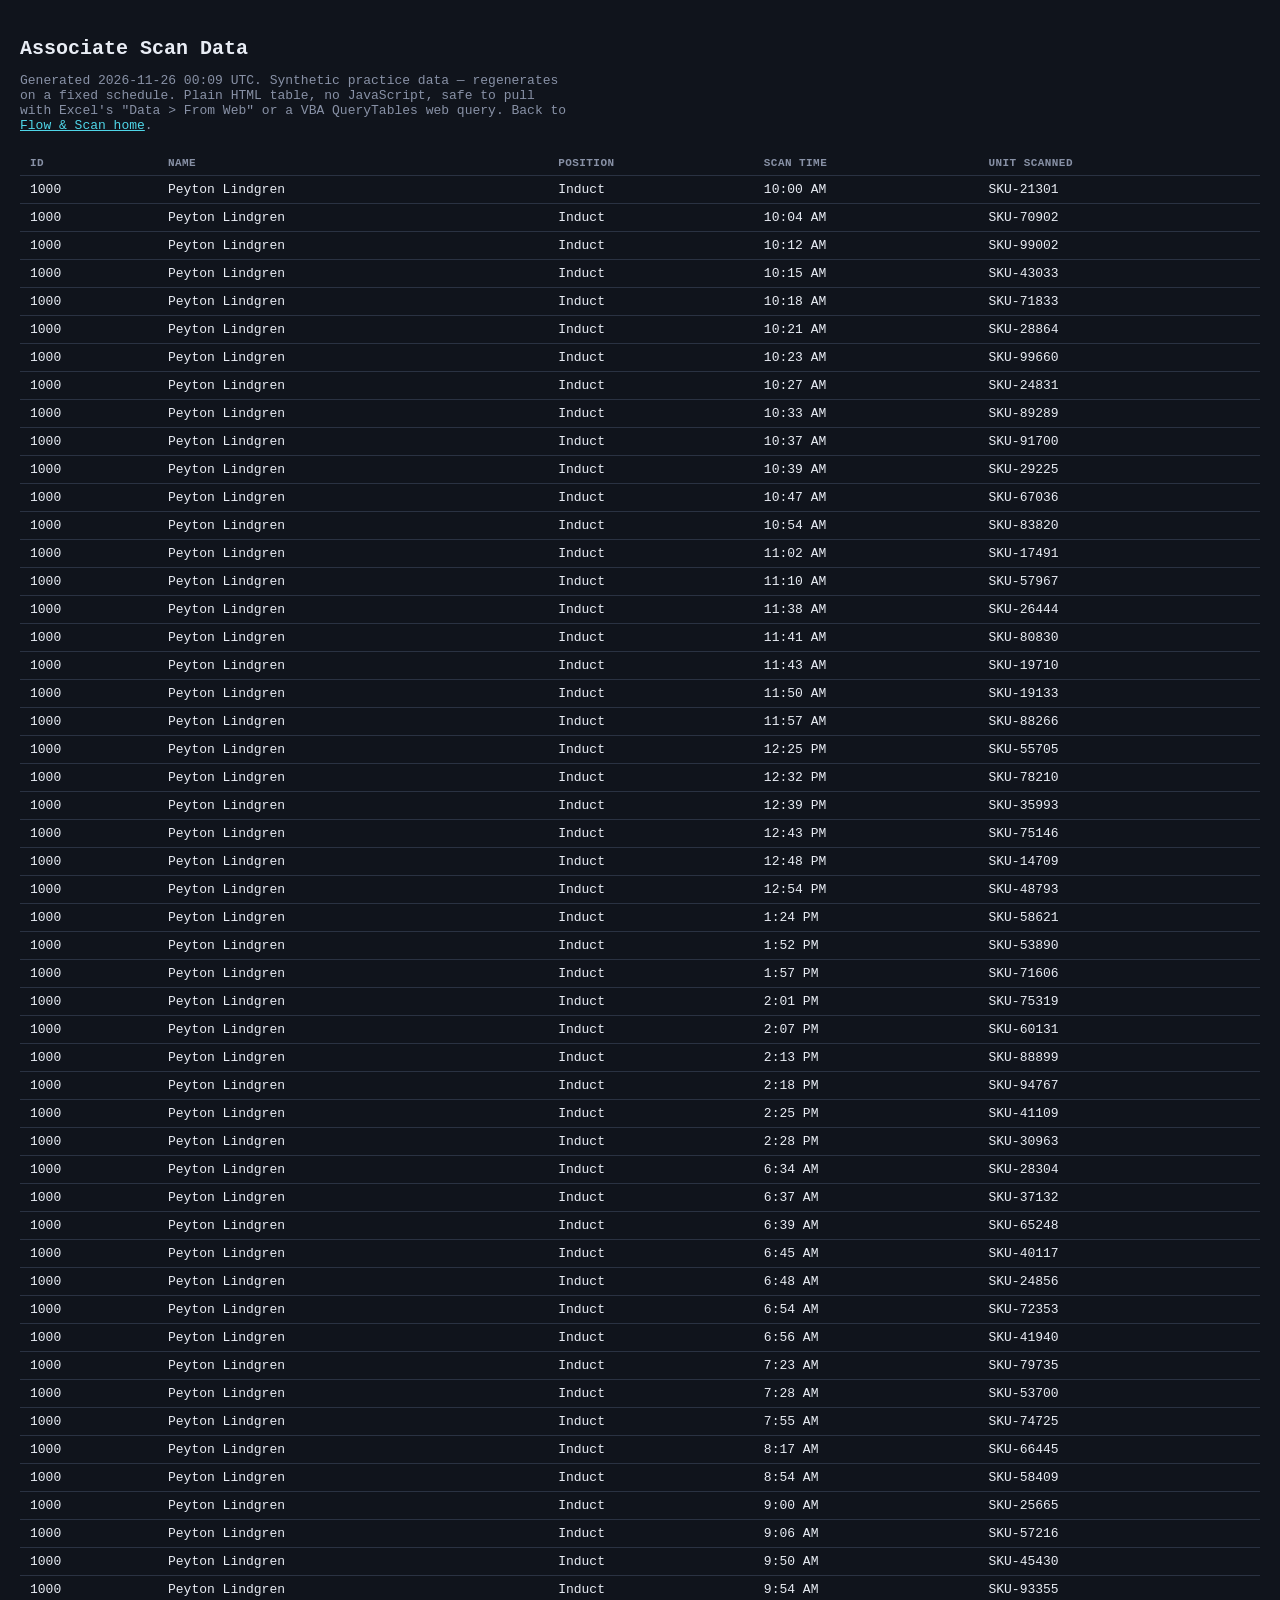
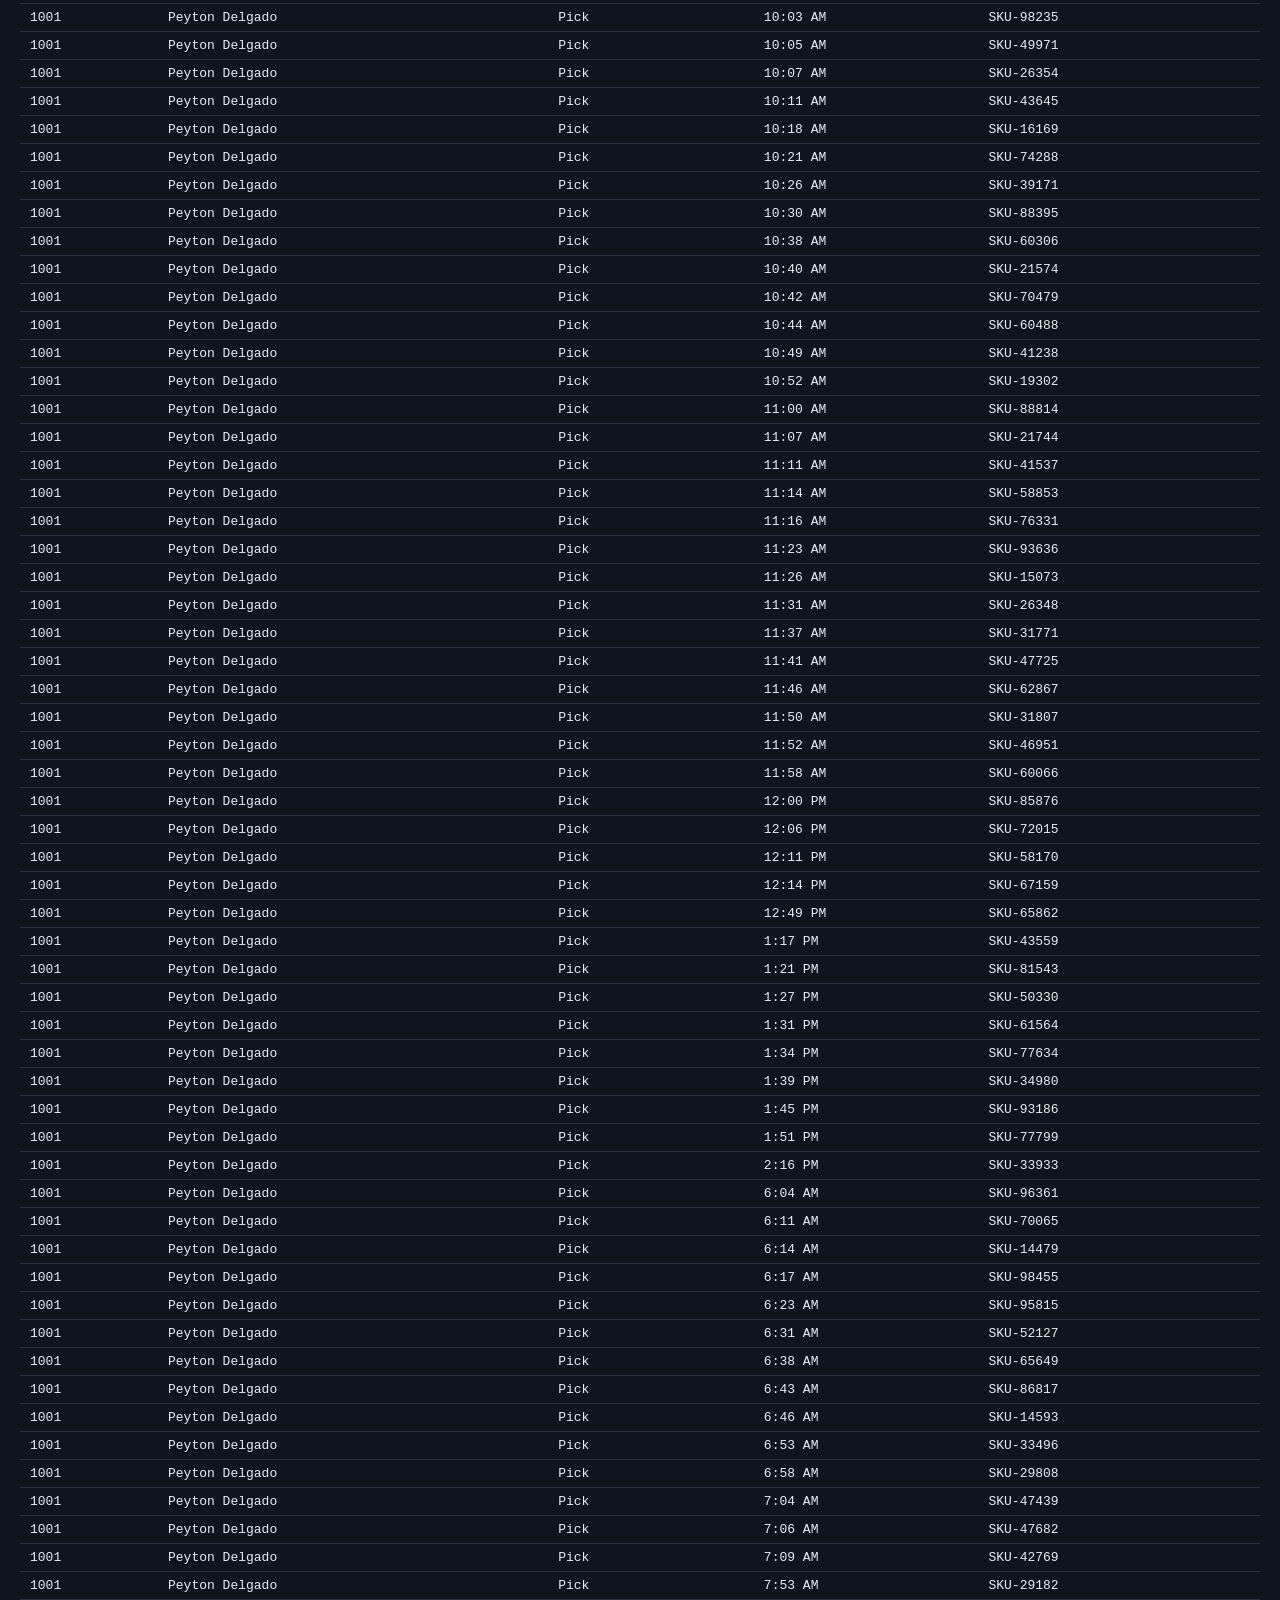
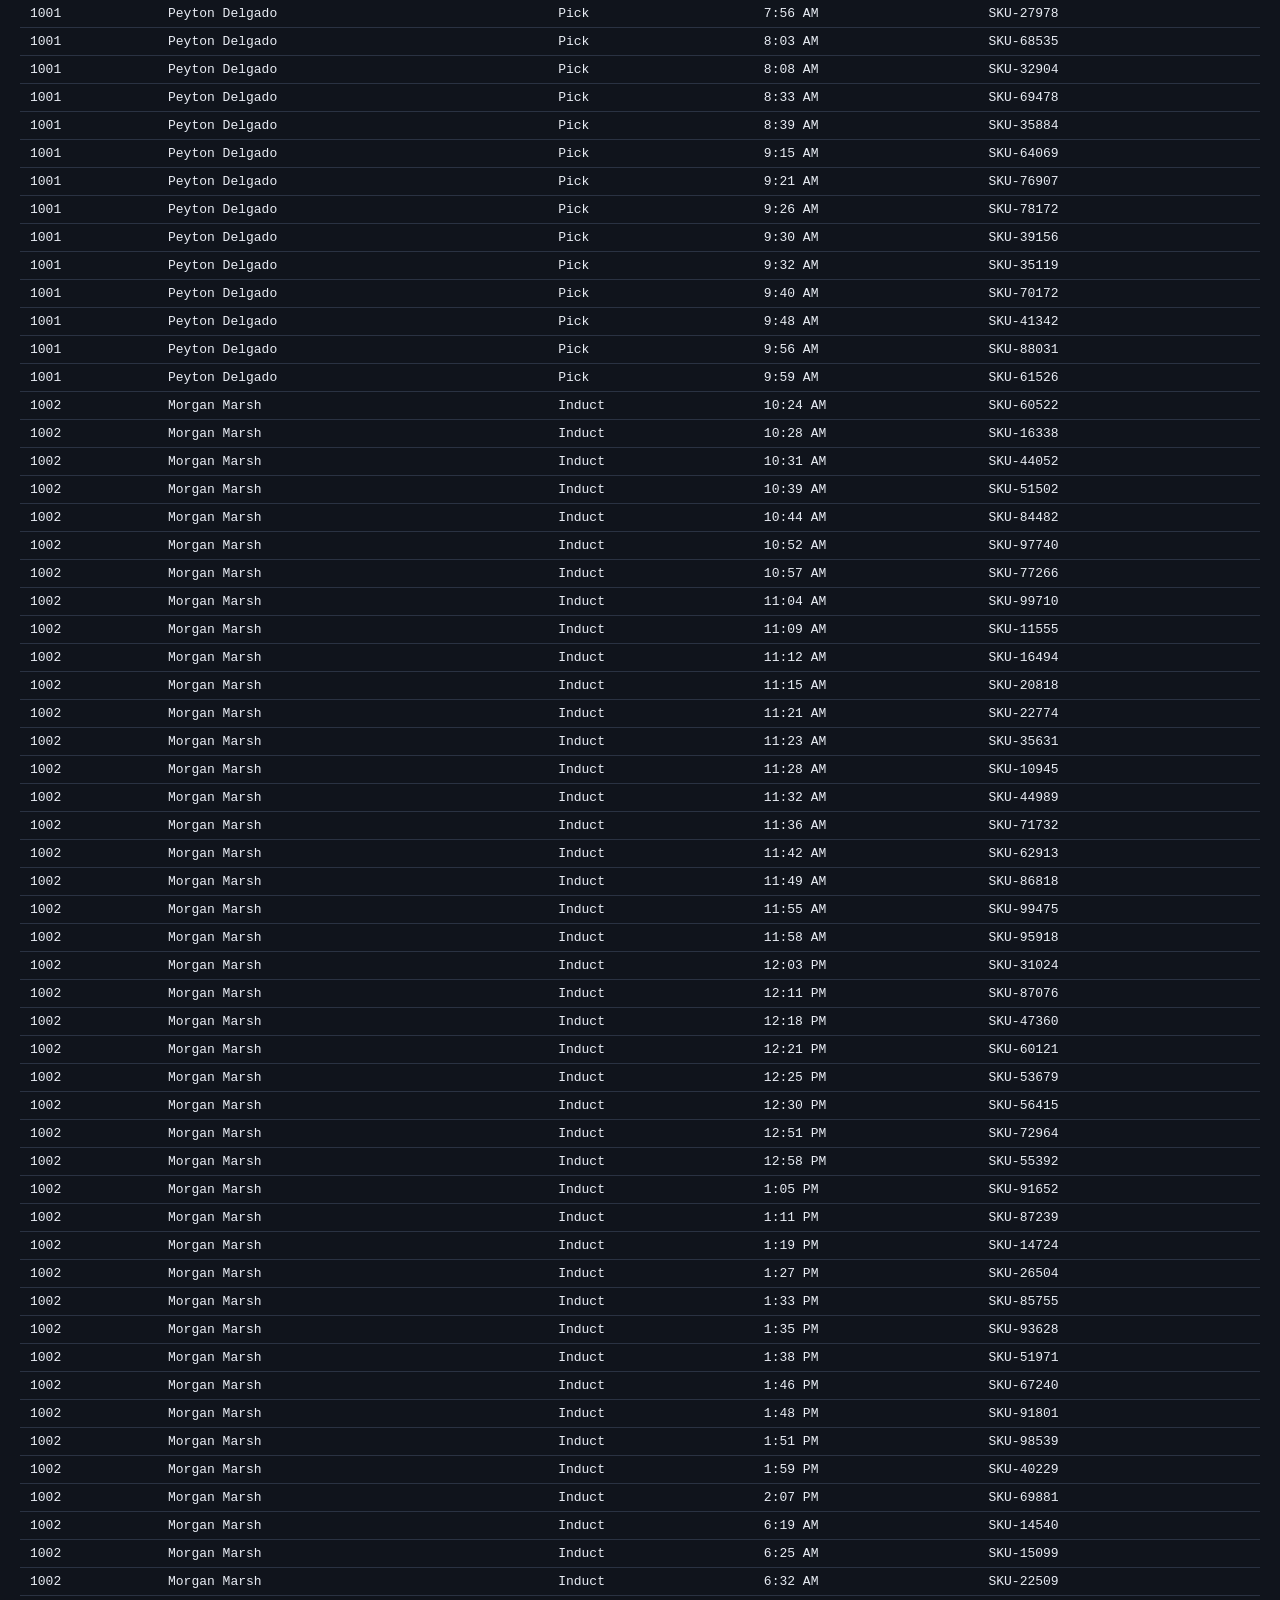
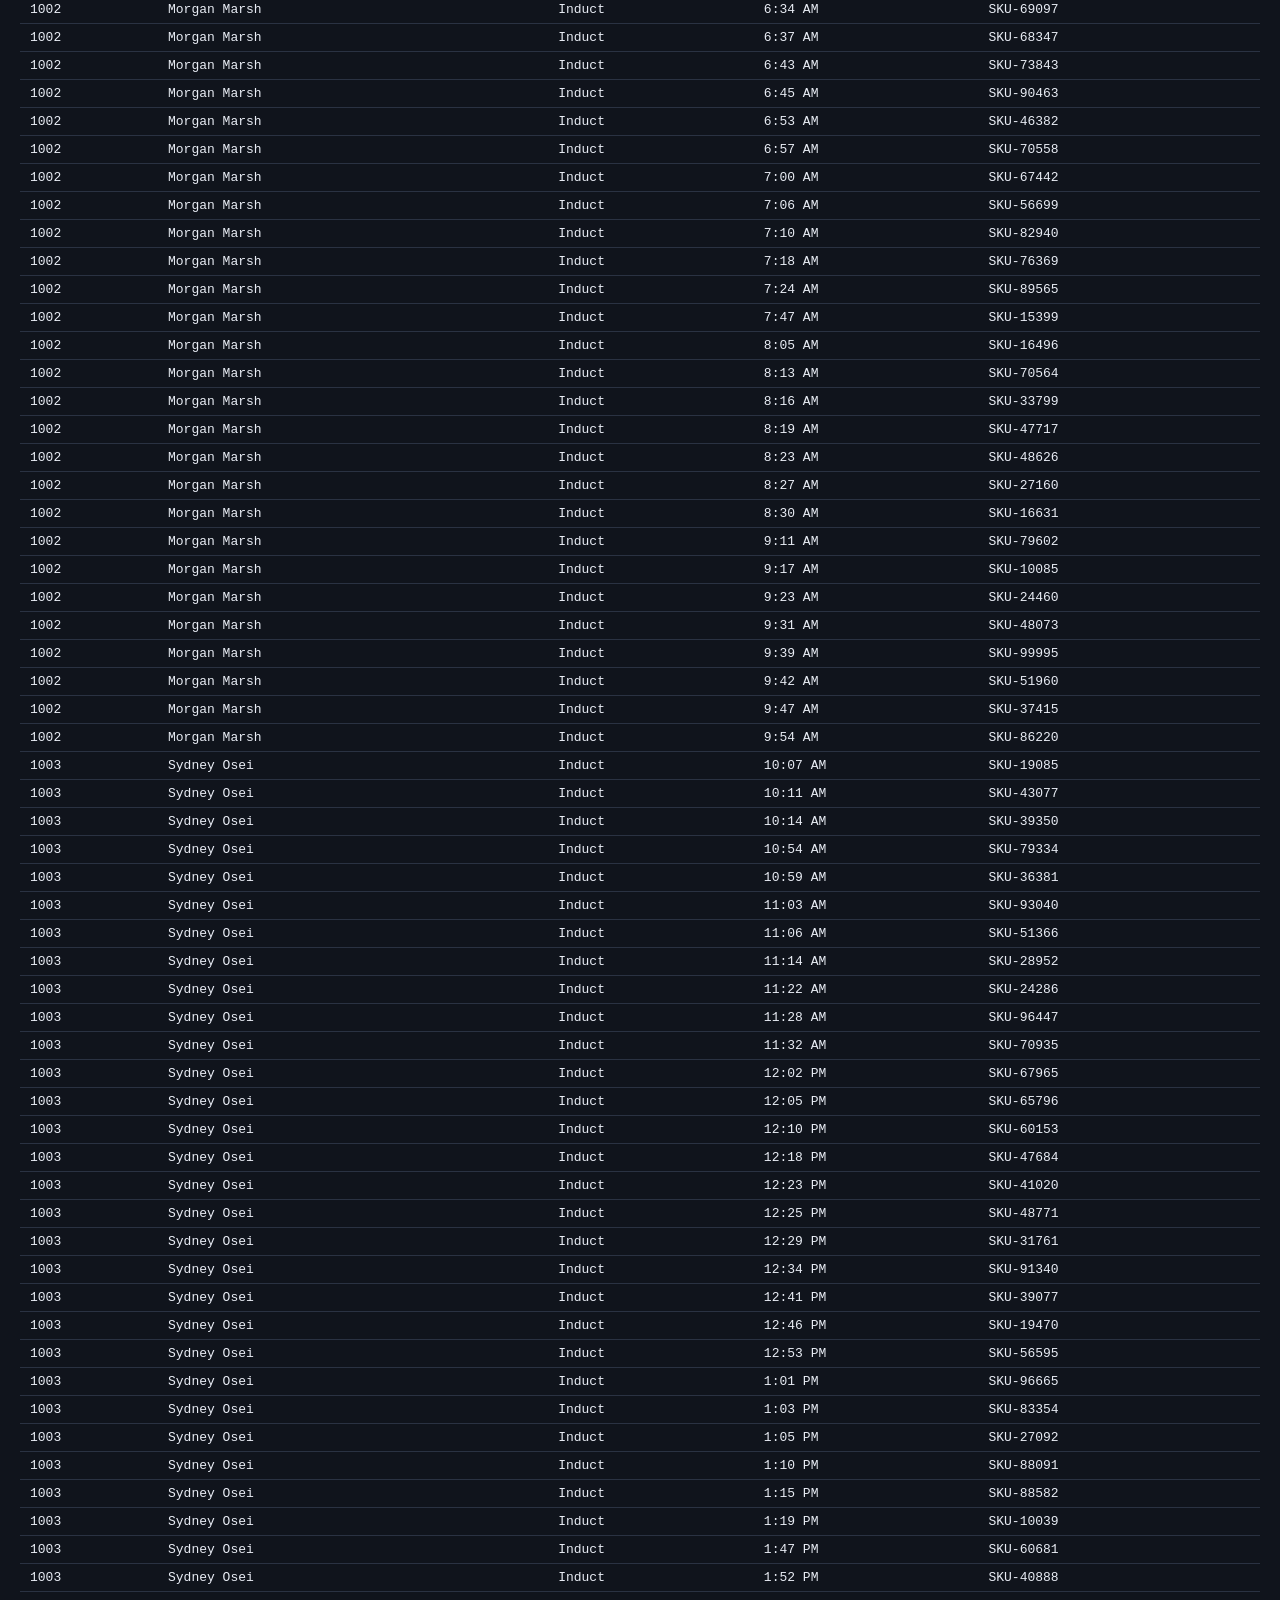
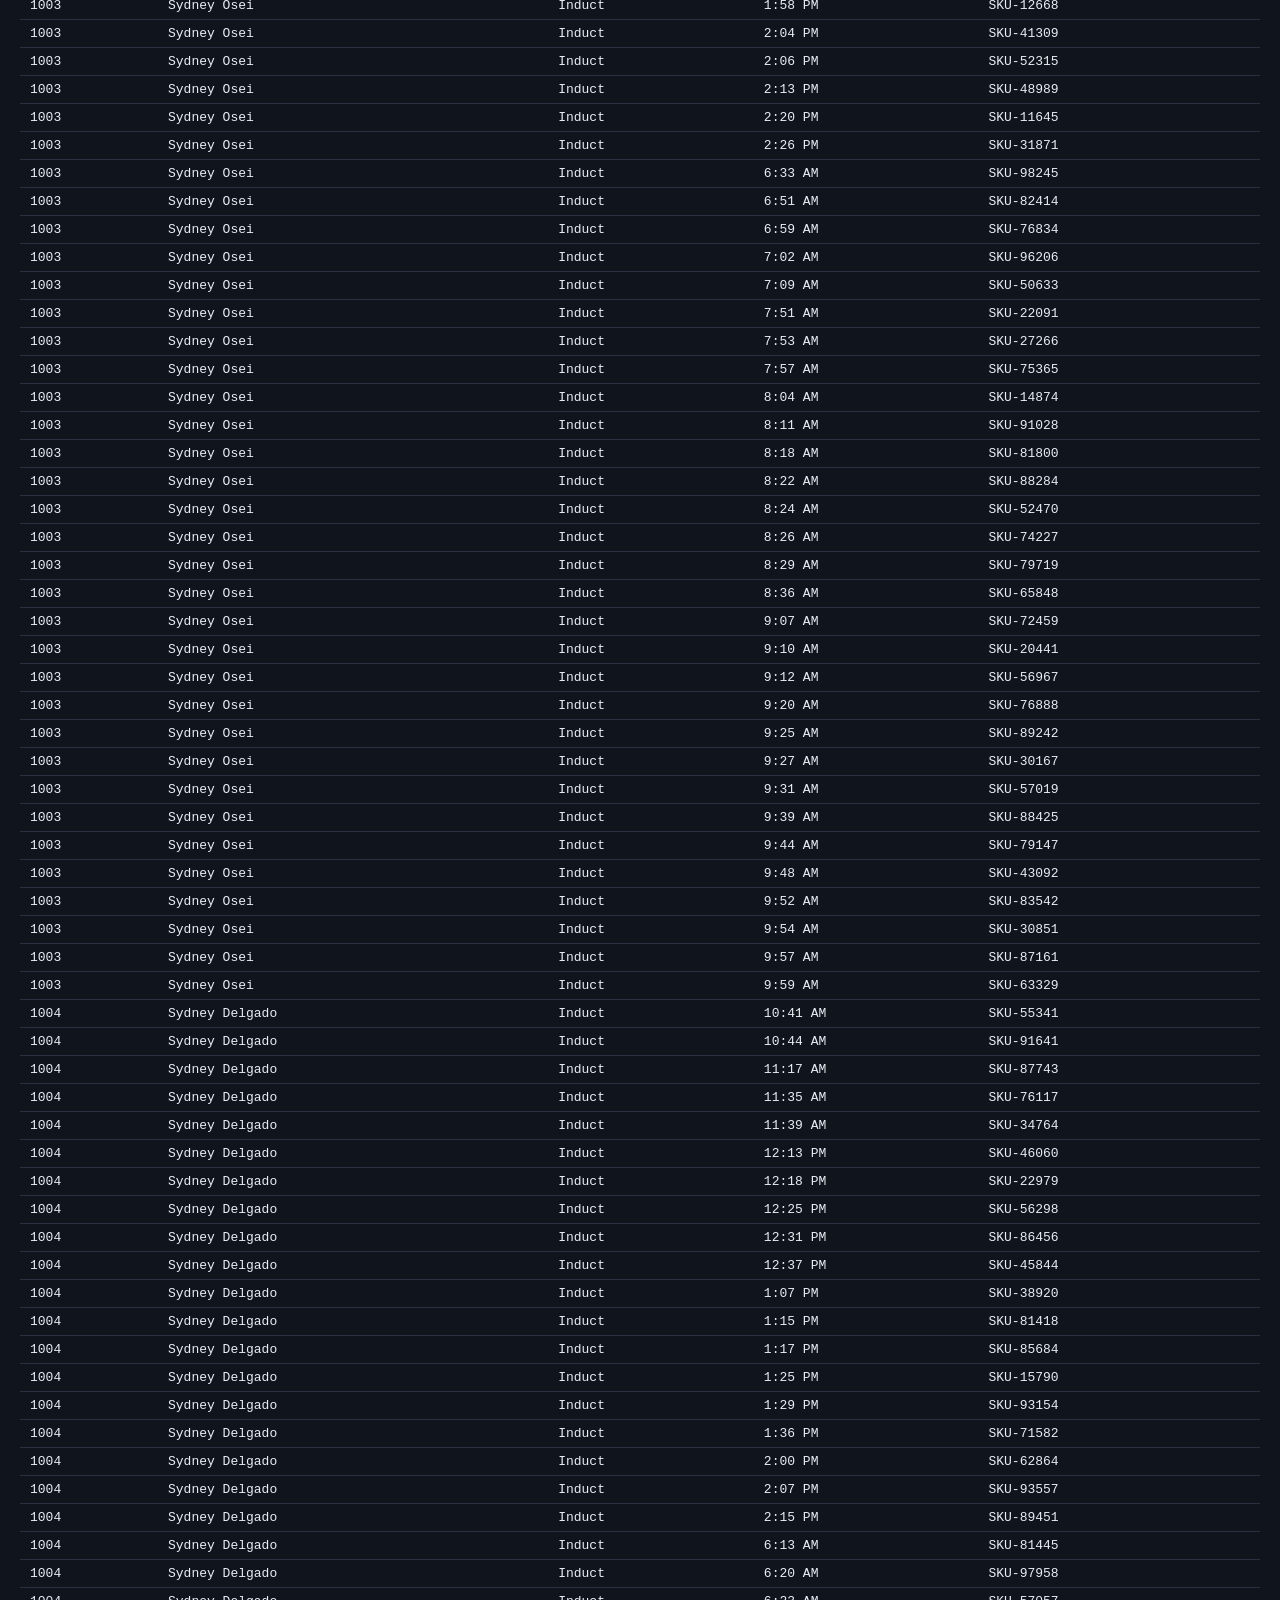
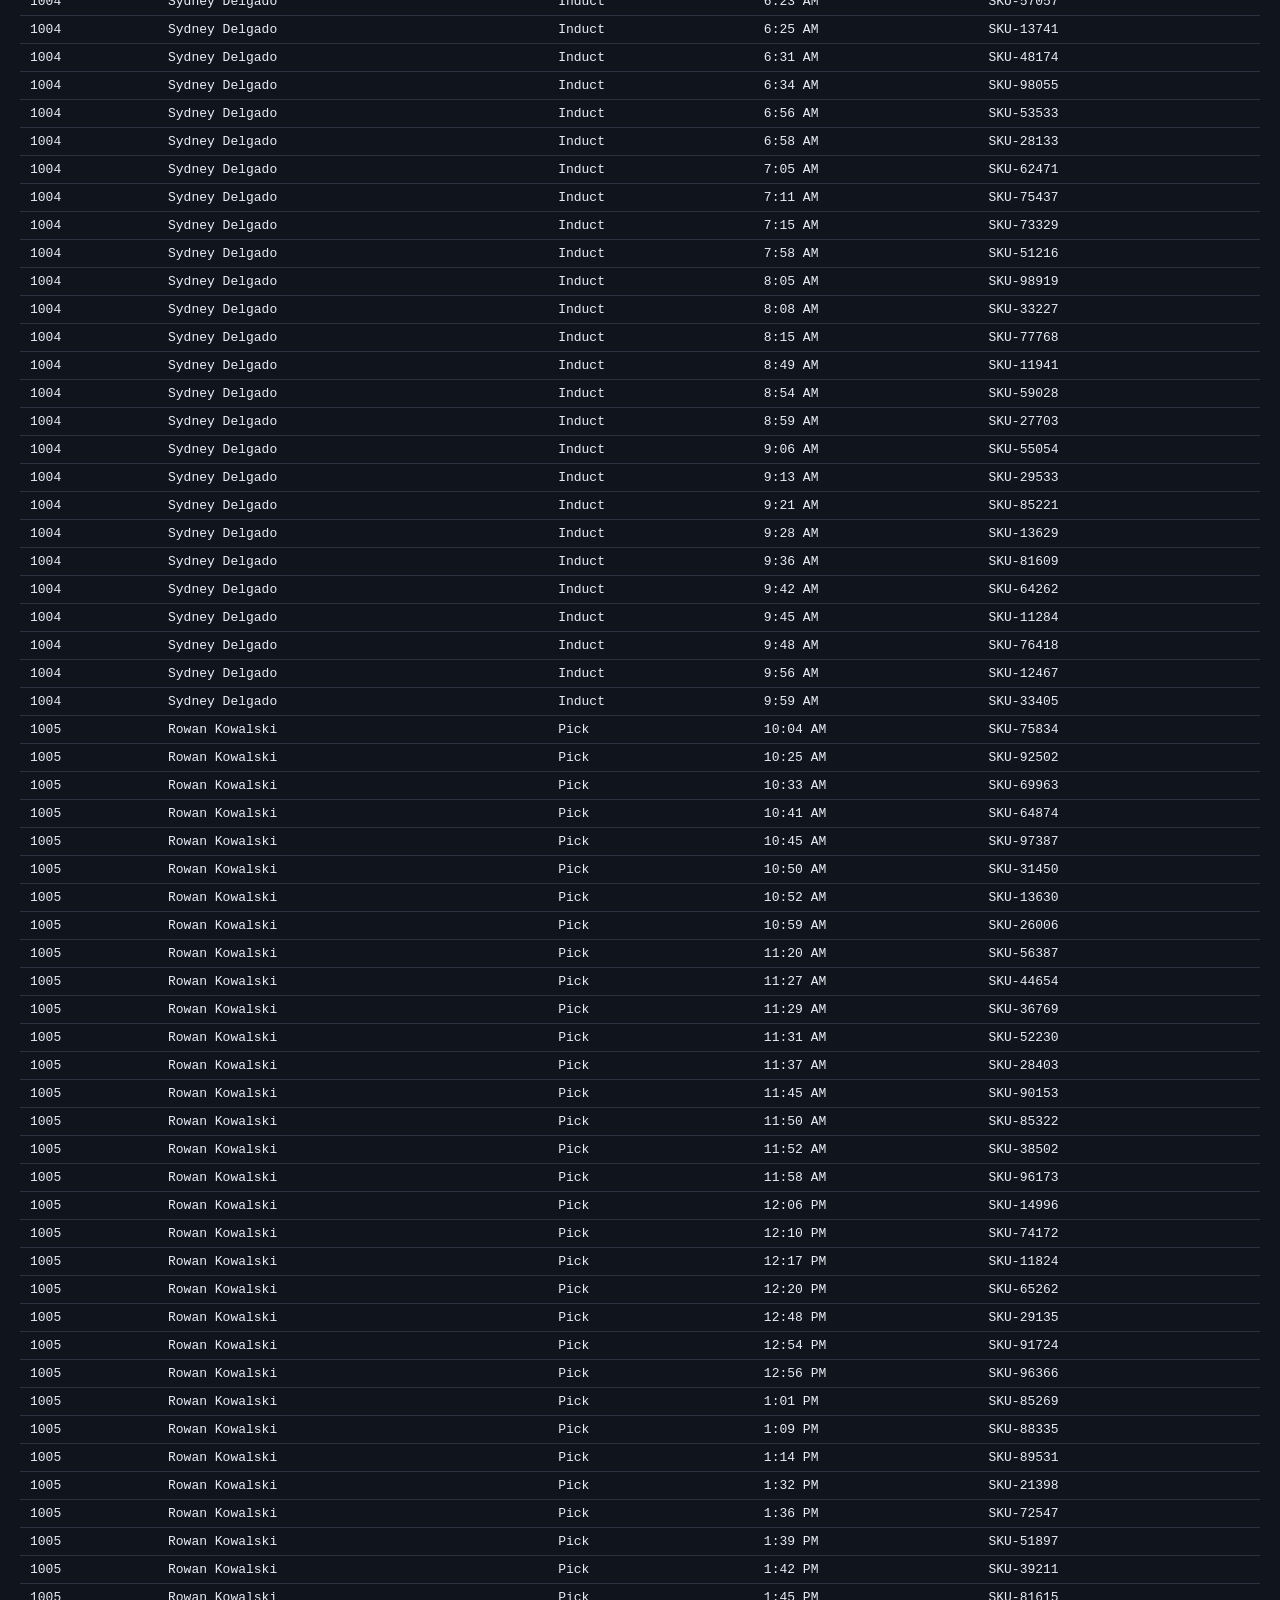
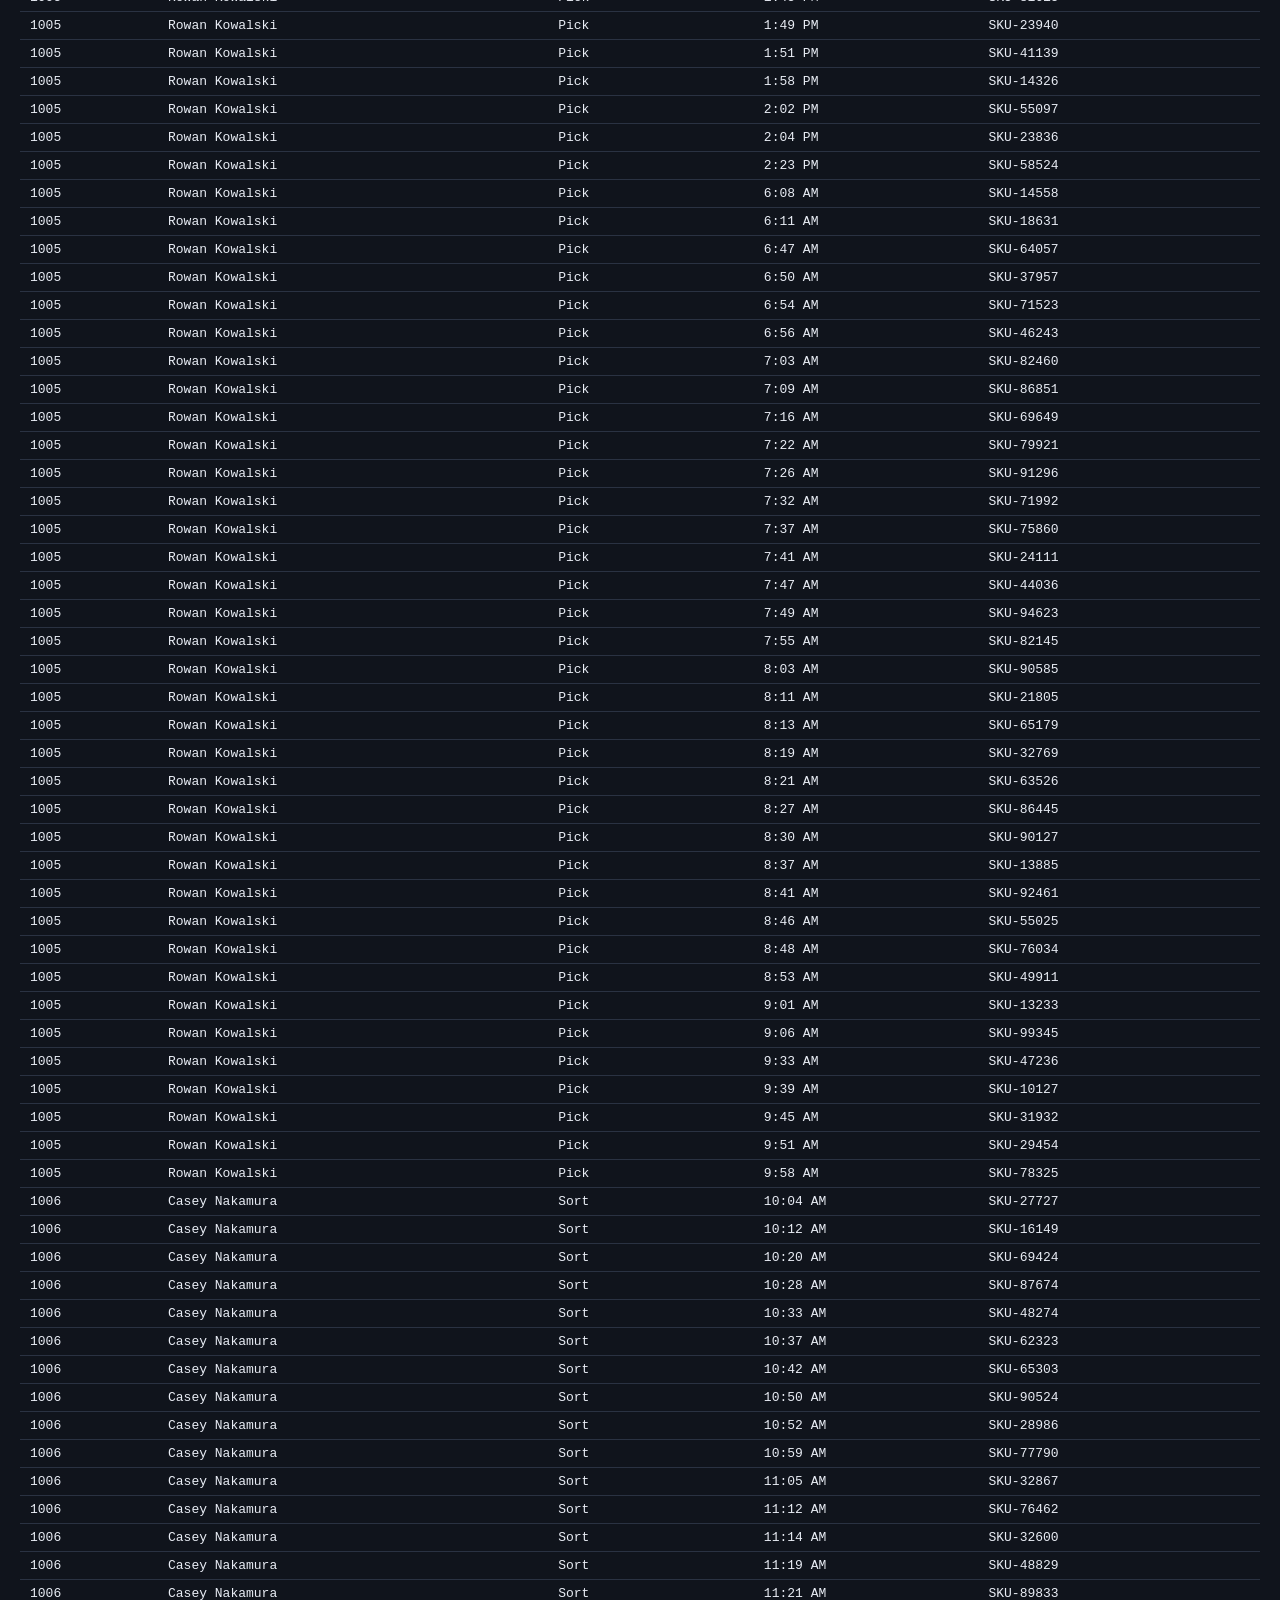
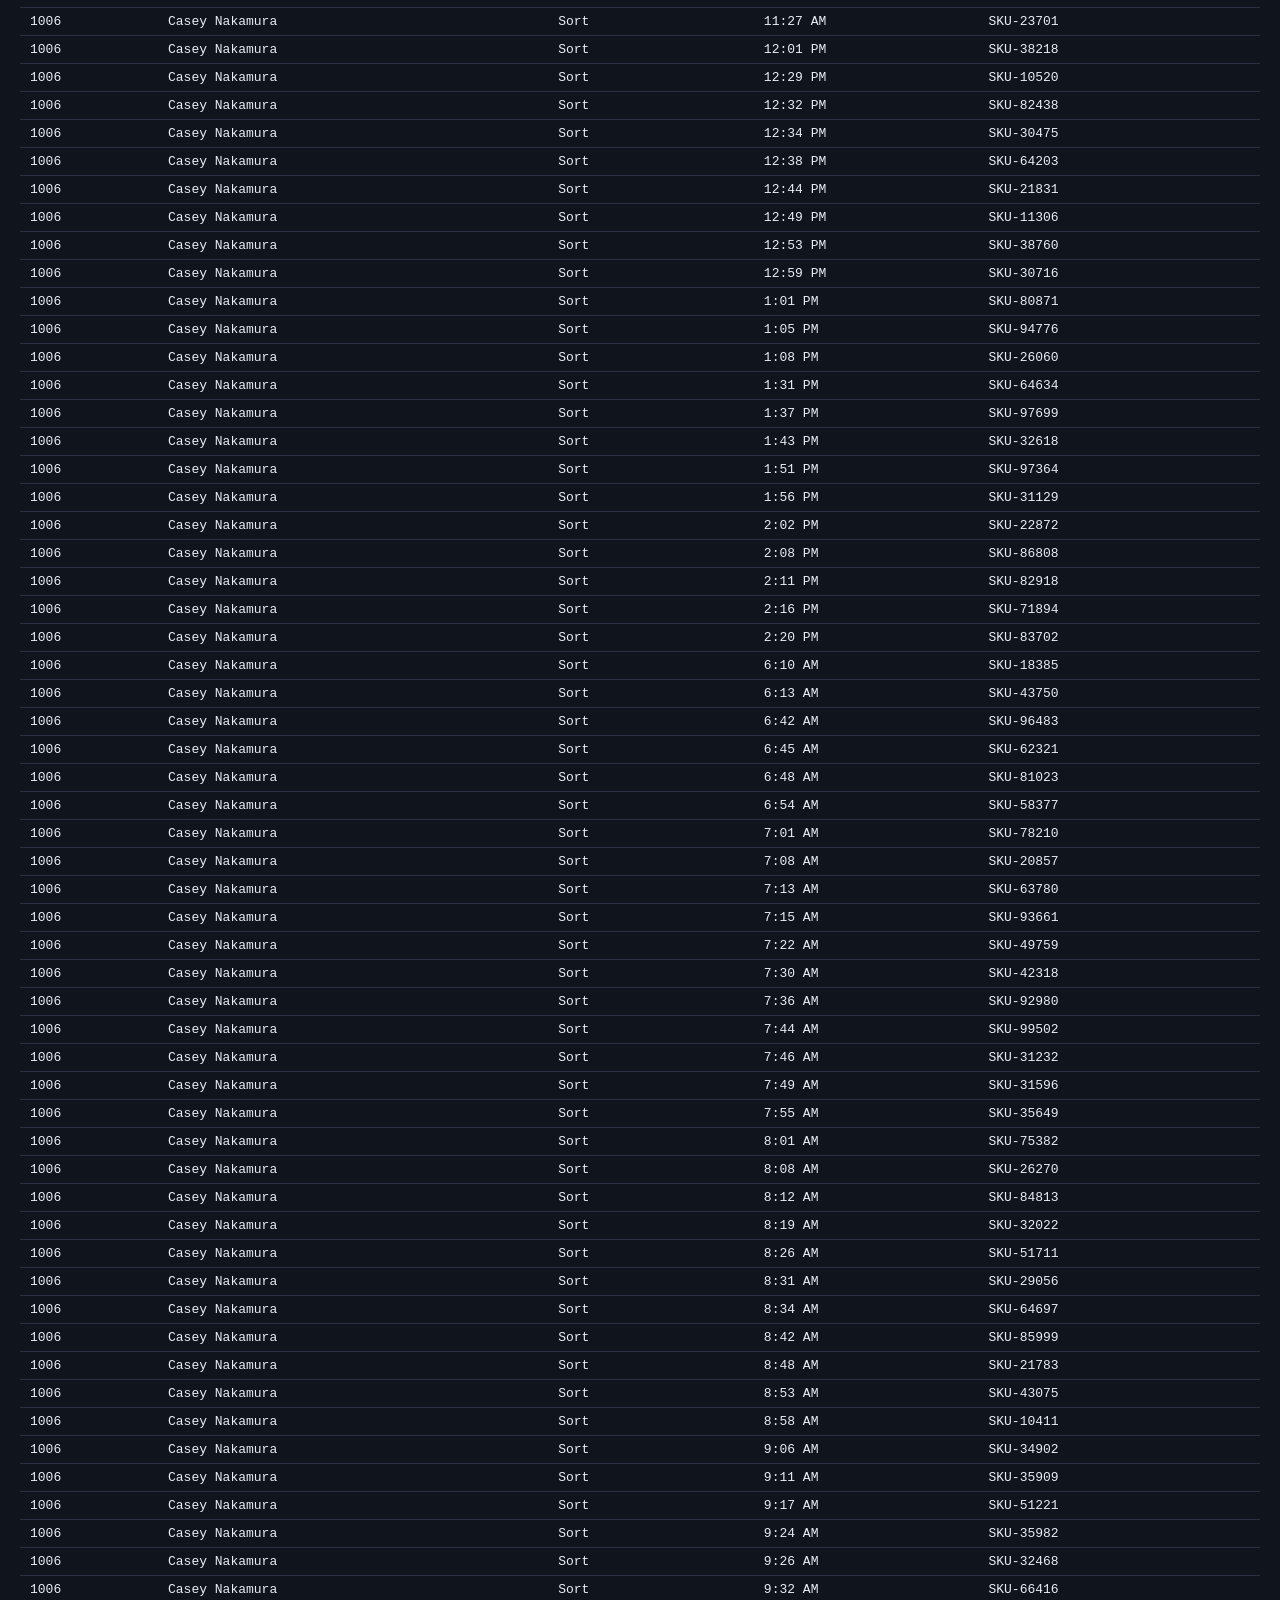
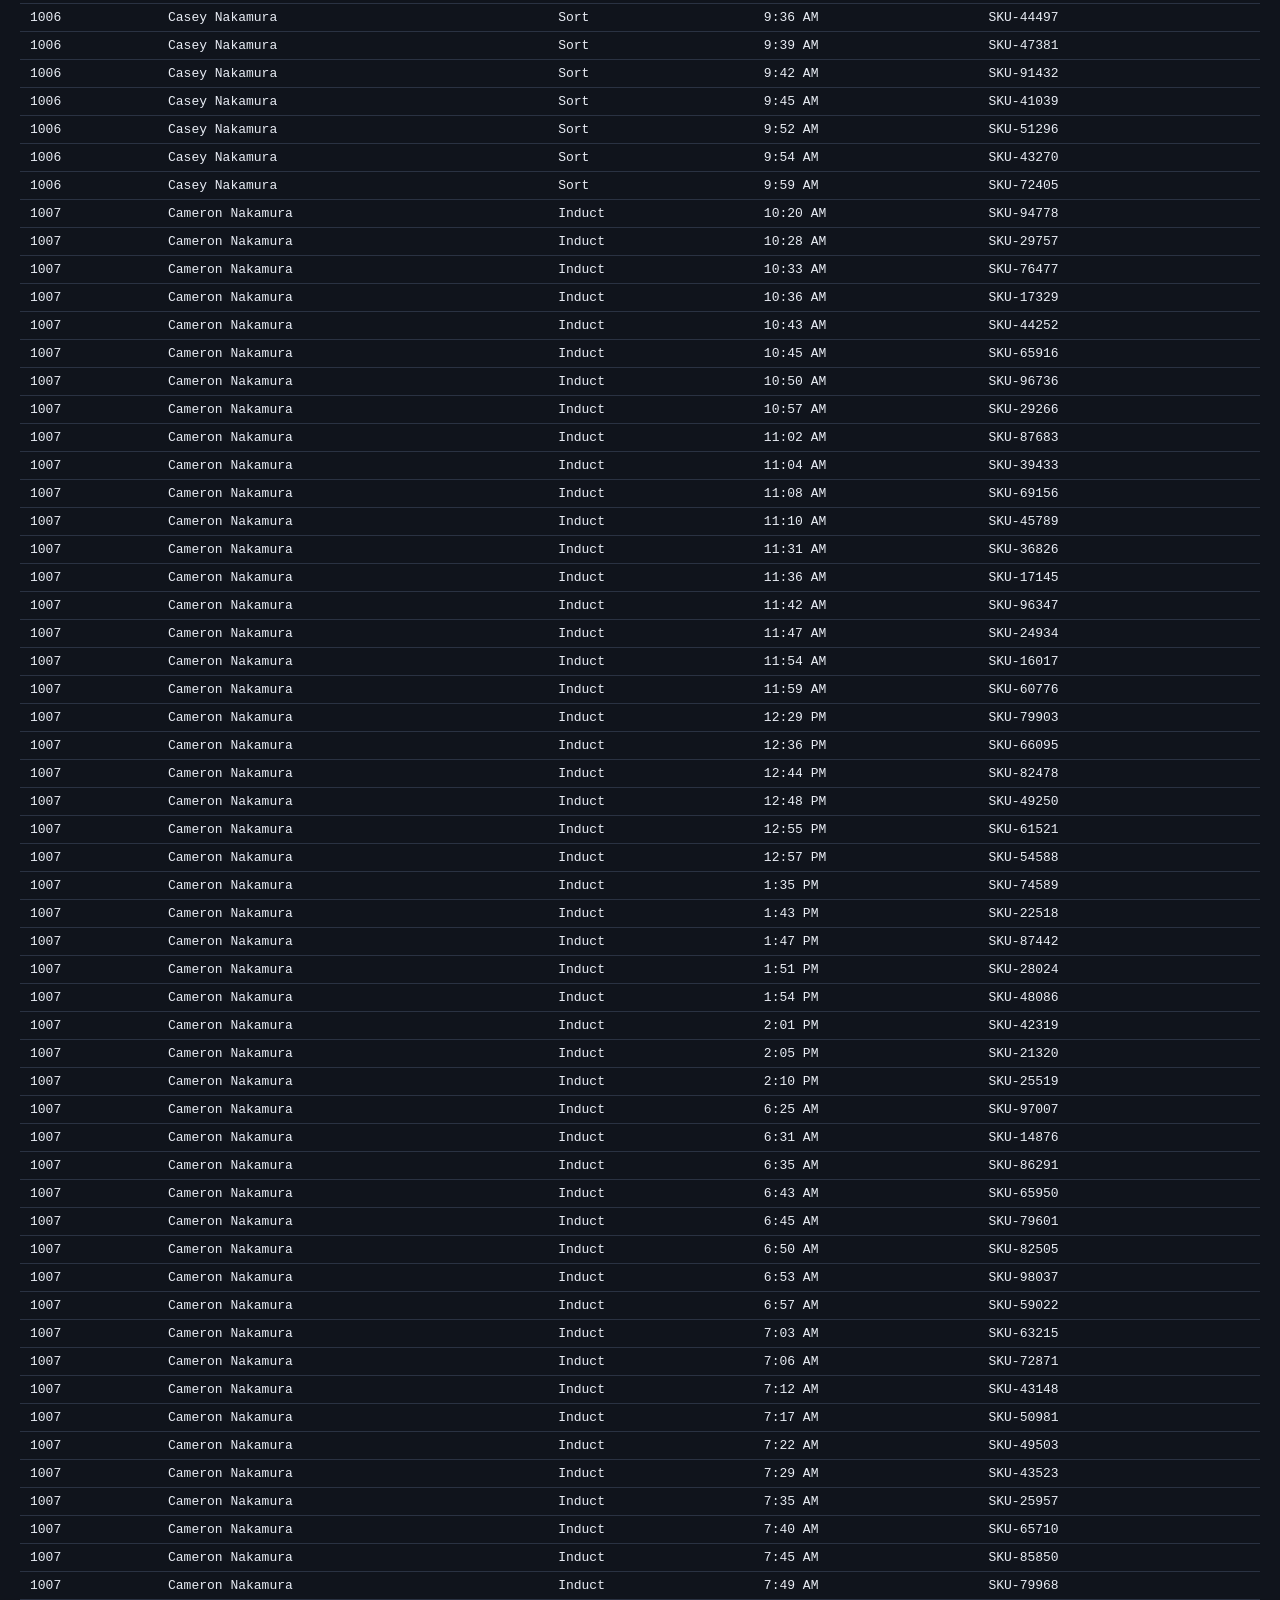
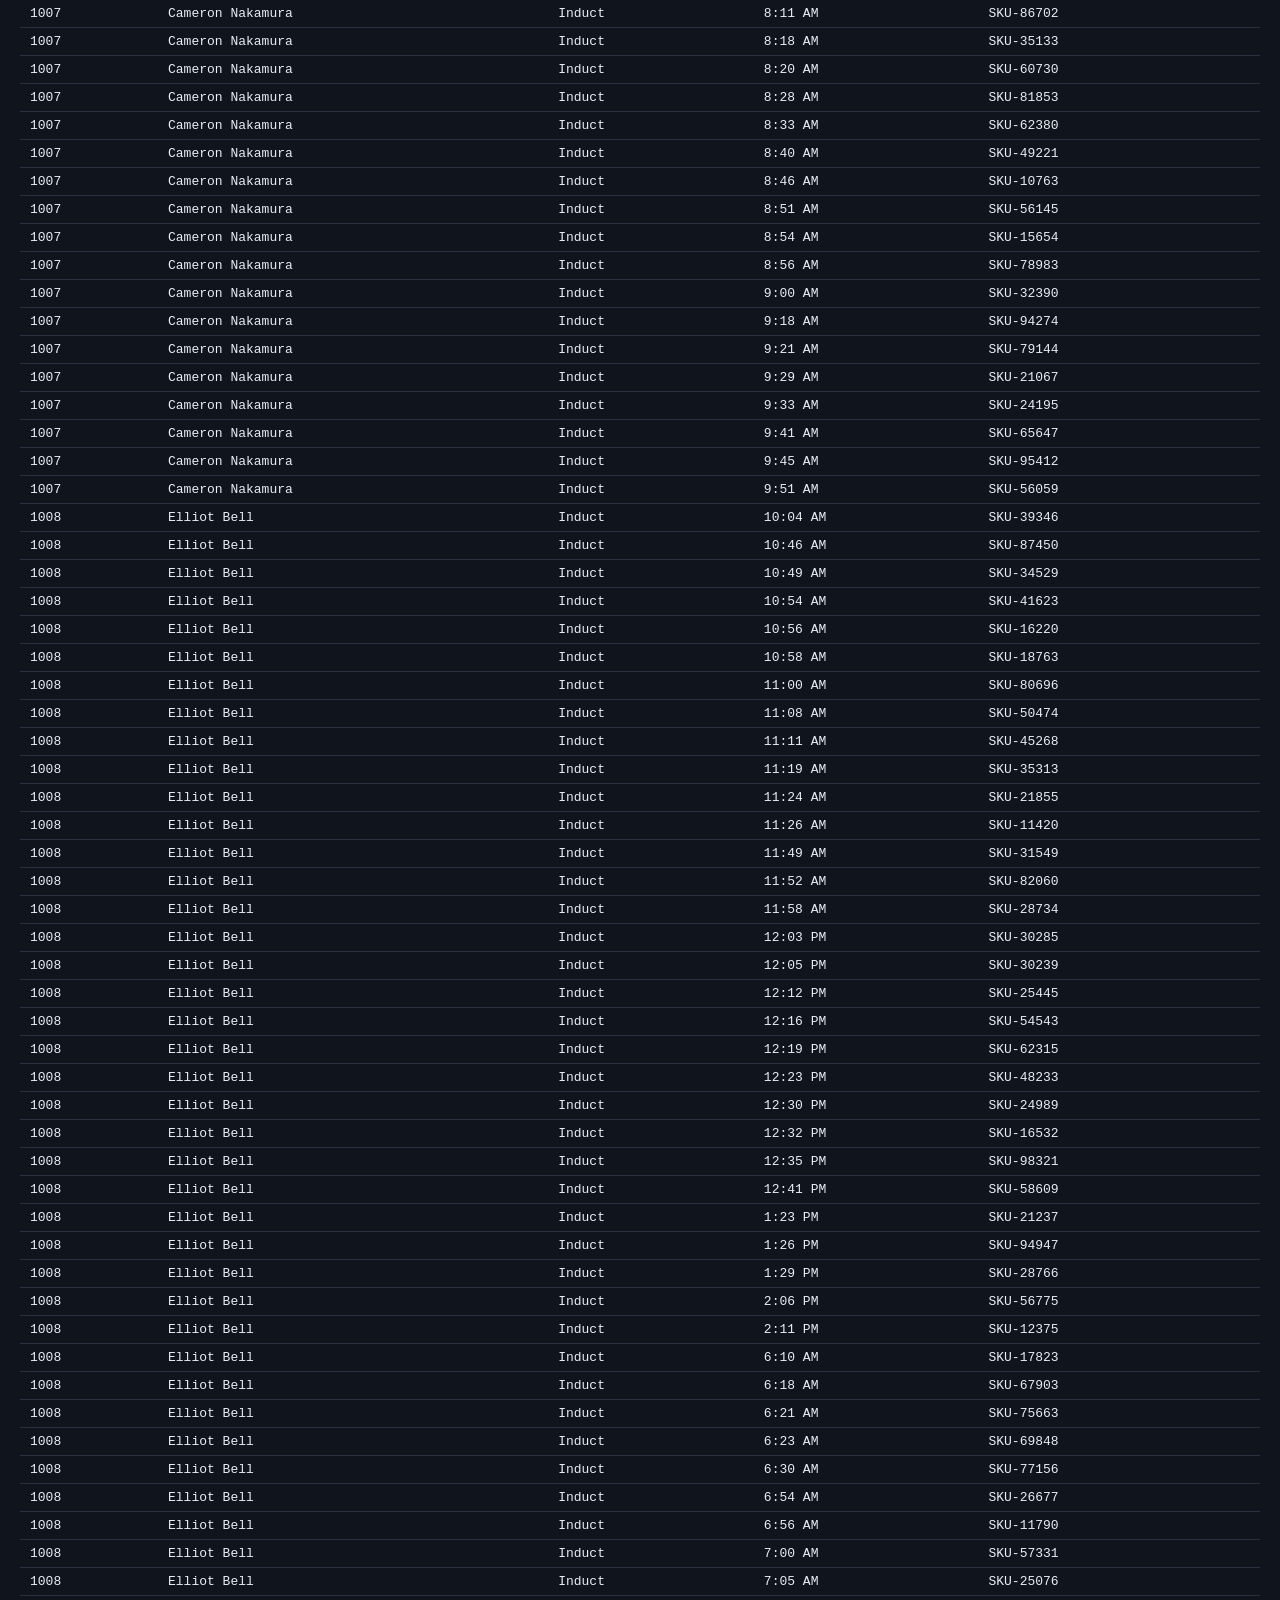
==== data/associates.html @ 6a8c4678 "Regenerate practice data [automated]" ====
<!doctype html>
<html lang="en">
<head>
<meta charset="utf-8" />
<meta name="viewport" content="width=device-width, initial-scale=1" />
<title>Associate Scan Data — Data Table (Flow &amp; Scan)</title>
<style>
  body { font-family: 'IBM Plex Mono', ui-monospace, monospace; background:#10141c; color:#e9edf5; margin:0; padding:24px 20px 60px; }
  h1 { font-size:20px; margin-bottom:4px; }
  p { color:#8891a6; font-size:13px; max-width:70ch; }
  a { color:#4fd6e8; }
  table { border-collapse: collapse; width:100%; margin-top:18px; font-size:13px; }
  th, td { text-align:left; padding:6px 10px; border-bottom:1px solid #2a3242; }
  th { color:#8891a6; text-transform:uppercase; font-size:11px; letter-spacing:0.04em; }
  td.num, th.num { text-align:right; }
</style>
</head>
<body>
<h1>Associate Scan Data</h1>
<p>Generated 2026-11-26 00:09 UTC. Synthetic practice data — regenerates on a fixed
schedule. Plain HTML table, no JavaScript, safe to pull with Excel's
"Data &gt; From Web" or a VBA QueryTables web query. Back to
<a href="../index.html">Flow &amp; Scan home</a>.</p>

<table>
<thead><tr><th>ID</th><th>Name</th><th>Position</th><th>Scan Time</th><th>Unit Scanned</th></tr></thead>
<tbody>
<tr><td>1000</td><td>Peyton Lindgren</td><td>Induct</td><td>10:00 AM</td><td>SKU-21301</td></tr>
<tr><td>1000</td><td>Peyton Lindgren</td><td>Induct</td><td>10:04 AM</td><td>SKU-70902</td></tr>
<tr><td>1000</td><td>Peyton Lindgren</td><td>Induct</td><td>10:12 AM</td><td>SKU-99002</td></tr>
<tr><td>1000</td><td>Peyton Lindgren</td><td>Induct</td><td>10:15 AM</td><td>SKU-43033</td></tr>
<tr><td>1000</td><td>Peyton Lindgren</td><td>Induct</td><td>10:18 AM</td><td>SKU-71833</td></tr>
<tr><td>1000</td><td>Peyton Lindgren</td><td>Induct</td><td>10:21 AM</td><td>SKU-28864</td></tr>
<tr><td>1000</td><td>Peyton Lindgren</td><td>Induct</td><td>10:23 AM</td><td>SKU-99660</td></tr>
<tr><td>1000</td><td>Peyton Lindgren</td><td>Induct</td><td>10:27 AM</td><td>SKU-24831</td></tr>
<tr><td>1000</td><td>Peyton Lindgren</td><td>Induct</td><td>10:33 AM</td><td>SKU-89289</td></tr>
<tr><td>1000</td><td>Peyton Lindgren</td><td>Induct</td><td>10:37 AM</td><td>SKU-91700</td></tr>
<tr><td>1000</td><td>Peyton Lindgren</td><td>Induct</td><td>10:39 AM</td><td>SKU-29225</td></tr>
<tr><td>1000</td><td>Peyton Lindgren</td><td>Induct</td><td>10:47 AM</td><td>SKU-67036</td></tr>
<tr><td>1000</td><td>Peyton Lindgren</td><td>Induct</td><td>10:54 AM</td><td>SKU-83820</td></tr>
<tr><td>1000</td><td>Peyton Lindgren</td><td>Induct</td><td>11:02 AM</td><td>SKU-17491</td></tr>
<tr><td>1000</td><td>Peyton Lindgren</td><td>Induct</td><td>11:10 AM</td><td>SKU-57967</td></tr>
<tr><td>1000</td><td>Peyton Lindgren</td><td>Induct</td><td>11:38 AM</td><td>SKU-26444</td></tr>
<tr><td>1000</td><td>Peyton Lindgren</td><td>Induct</td><td>11:41 AM</td><td>SKU-80830</td></tr>
<tr><td>1000</td><td>Peyton Lindgren</td><td>Induct</td><td>11:43 AM</td><td>SKU-19710</td></tr>
<tr><td>1000</td><td>Peyton Lindgren</td><td>Induct</td><td>11:50 AM</td><td>SKU-19133</td></tr>
<tr><td>1000</td><td>Peyton Lindgren</td><td>Induct</td><td>11:57 AM</td><td>SKU-88266</td></tr>
<tr><td>1000</td><td>Peyton Lindgren</td><td>Induct</td><td>12:25 PM</td><td>SKU-55705</td></tr>
<tr><td>1000</td><td>Peyton Lindgren</td><td>Induct</td><td>12:32 PM</td><td>SKU-78210</td></tr>
<tr><td>1000</td><td>Peyton Lindgren</td><td>Induct</td><td>12:39 PM</td><td>SKU-35993</td></tr>
<tr><td>1000</td><td>Peyton Lindgren</td><td>Induct</td><td>12:43 PM</td><td>SKU-75146</td></tr>
<tr><td>1000</td><td>Peyton Lindgren</td><td>Induct</td><td>12:48 PM</td><td>SKU-14709</td></tr>
<tr><td>1000</td><td>Peyton Lindgren</td><td>Induct</td><td>12:54 PM</td><td>SKU-48793</td></tr>
<tr><td>1000</td><td>Peyton Lindgren</td><td>Induct</td><td>1:24 PM</td><td>SKU-58621</td></tr>
<tr><td>1000</td><td>Peyton Lindgren</td><td>Induct</td><td>1:52 PM</td><td>SKU-53890</td></tr>
<tr><td>1000</td><td>Peyton Lindgren</td><td>Induct</td><td>1:57 PM</td><td>SKU-71606</td></tr>
<tr><td>1000</td><td>Peyton Lindgren</td><td>Induct</td><td>2:01 PM</td><td>SKU-75319</td></tr>
<tr><td>1000</td><td>Peyton Lindgren</td><td>Induct</td><td>2:07 PM</td><td>SKU-60131</td></tr>
<tr><td>1000</td><td>Peyton Lindgren</td><td>Induct</td><td>2:13 PM</td><td>SKU-88899</td></tr>
<tr><td>1000</td><td>Peyton Lindgren</td><td>Induct</td><td>2:18 PM</td><td>SKU-94767</td></tr>
<tr><td>1000</td><td>Peyton Lindgren</td><td>Induct</td><td>2:25 PM</td><td>SKU-41109</td></tr>
<tr><td>1000</td><td>Peyton Lindgren</td><td>Induct</td><td>2:28 PM</td><td>SKU-30963</td></tr>
<tr><td>1000</td><td>Peyton Lindgren</td><td>Induct</td><td>6:34 AM</td><td>SKU-28304</td></tr>
<tr><td>1000</td><td>Peyton Lindgren</td><td>Induct</td><td>6:37 AM</td><td>SKU-37132</td></tr>
<tr><td>1000</td><td>Peyton Lindgren</td><td>Induct</td><td>6:39 AM</td><td>SKU-65248</td></tr>
<tr><td>1000</td><td>Peyton Lindgren</td><td>Induct</td><td>6:45 AM</td><td>SKU-40117</td></tr>
<tr><td>1000</td><td>Peyton Lindgren</td><td>Induct</td><td>6:48 AM</td><td>SKU-24856</td></tr>
<tr><td>1000</td><td>Peyton Lindgren</td><td>Induct</td><td>6:54 AM</td><td>SKU-72353</td></tr>
<tr><td>1000</td><td>Peyton Lindgren</td><td>Induct</td><td>6:56 AM</td><td>SKU-41940</td></tr>
<tr><td>1000</td><td>Peyton Lindgren</td><td>Induct</td><td>7:23 AM</td><td>SKU-79735</td></tr>
<tr><td>1000</td><td>Peyton Lindgren</td><td>Induct</td><td>7:28 AM</td><td>SKU-53700</td></tr>
<tr><td>1000</td><td>Peyton Lindgren</td><td>Induct</td><td>7:55 AM</td><td>SKU-74725</td></tr>
<tr><td>1000</td><td>Peyton Lindgren</td><td>Induct</td><td>8:17 AM</td><td>SKU-66445</td></tr>
<tr><td>1000</td><td>Peyton Lindgren</td><td>Induct</td><td>8:54 AM</td><td>SKU-58409</td></tr>
<tr><td>1000</td><td>Peyton Lindgren</td><td>Induct</td><td>9:00 AM</td><td>SKU-25665</td></tr>
<tr><td>1000</td><td>Peyton Lindgren</td><td>Induct</td><td>9:06 AM</td><td>SKU-57216</td></tr>
<tr><td>1000</td><td>Peyton Lindgren</td><td>Induct</td><td>9:50 AM</td><td>SKU-45430</td></tr>
<tr><td>1000</td><td>Peyton Lindgren</td><td>Induct</td><td>9:54 AM</td><td>SKU-93355</td></tr>
<tr><td>1001</td><td>Peyton Delgado</td><td>Pick</td><td>10:03 AM</td><td>SKU-98235</td></tr>
<tr><td>1001</td><td>Peyton Delgado</td><td>Pick</td><td>10:05 AM</td><td>SKU-49971</td></tr>
<tr><td>1001</td><td>Peyton Delgado</td><td>Pick</td><td>10:07 AM</td><td>SKU-26354</td></tr>
<tr><td>1001</td><td>Peyton Delgado</td><td>Pick</td><td>10:11 AM</td><td>SKU-43645</td></tr>
<tr><td>1001</td><td>Peyton Delgado</td><td>Pick</td><td>10:18 AM</td><td>SKU-16169</td></tr>
<tr><td>1001</td><td>Peyton Delgado</td><td>Pick</td><td>10:21 AM</td><td>SKU-74288</td></tr>
<tr><td>1001</td><td>Peyton Delgado</td><td>Pick</td><td>10:26 AM</td><td>SKU-39171</td></tr>
<tr><td>1001</td><td>Peyton Delgado</td><td>Pick</td><td>10:30 AM</td><td>SKU-88395</td></tr>
<tr><td>1001</td><td>Peyton Delgado</td><td>Pick</td><td>10:38 AM</td><td>SKU-60306</td></tr>
<tr><td>1001</td><td>Peyton Delgado</td><td>Pick</td><td>10:40 AM</td><td>SKU-21574</td></tr>
<tr><td>1001</td><td>Peyton Delgado</td><td>Pick</td><td>10:42 AM</td><td>SKU-70479</td></tr>
<tr><td>1001</td><td>Peyton Delgado</td><td>Pick</td><td>10:44 AM</td><td>SKU-60488</td></tr>
<tr><td>1001</td><td>Peyton Delgado</td><td>Pick</td><td>10:49 AM</td><td>SKU-41238</td></tr>
<tr><td>1001</td><td>Peyton Delgado</td><td>Pick</td><td>10:52 AM</td><td>SKU-19302</td></tr>
<tr><td>1001</td><td>Peyton Delgado</td><td>Pick</td><td>11:00 AM</td><td>SKU-88814</td></tr>
<tr><td>1001</td><td>Peyton Delgado</td><td>Pick</td><td>11:07 AM</td><td>SKU-21744</td></tr>
<tr><td>1001</td><td>Peyton Delgado</td><td>Pick</td><td>11:11 AM</td><td>SKU-41537</td></tr>
<tr><td>1001</td><td>Peyton Delgado</td><td>Pick</td><td>11:14 AM</td><td>SKU-58853</td></tr>
<tr><td>1001</td><td>Peyton Delgado</td><td>Pick</td><td>11:16 AM</td><td>SKU-76331</td></tr>
<tr><td>1001</td><td>Peyton Delgado</td><td>Pick</td><td>11:23 AM</td><td>SKU-93636</td></tr>
<tr><td>1001</td><td>Peyton Delgado</td><td>Pick</td><td>11:26 AM</td><td>SKU-15073</td></tr>
<tr><td>1001</td><td>Peyton Delgado</td><td>Pick</td><td>11:31 AM</td><td>SKU-26348</td></tr>
<tr><td>1001</td><td>Peyton Delgado</td><td>Pick</td><td>11:37 AM</td><td>SKU-31771</td></tr>
<tr><td>1001</td><td>Peyton Delgado</td><td>Pick</td><td>11:41 AM</td><td>SKU-47725</td></tr>
<tr><td>1001</td><td>Peyton Delgado</td><td>Pick</td><td>11:46 AM</td><td>SKU-62867</td></tr>
<tr><td>1001</td><td>Peyton Delgado</td><td>Pick</td><td>11:50 AM</td><td>SKU-31807</td></tr>
<tr><td>1001</td><td>Peyton Delgado</td><td>Pick</td><td>11:52 AM</td><td>SKU-46951</td></tr>
<tr><td>1001</td><td>Peyton Delgado</td><td>Pick</td><td>11:58 AM</td><td>SKU-60066</td></tr>
<tr><td>1001</td><td>Peyton Delgado</td><td>Pick</td><td>12:00 PM</td><td>SKU-85876</td></tr>
<tr><td>1001</td><td>Peyton Delgado</td><td>Pick</td><td>12:06 PM</td><td>SKU-72015</td></tr>
<tr><td>1001</td><td>Peyton Delgado</td><td>Pick</td><td>12:11 PM</td><td>SKU-58170</td></tr>
<tr><td>1001</td><td>Peyton Delgado</td><td>Pick</td><td>12:14 PM</td><td>SKU-67159</td></tr>
<tr><td>1001</td><td>Peyton Delgado</td><td>Pick</td><td>12:49 PM</td><td>SKU-65862</td></tr>
<tr><td>1001</td><td>Peyton Delgado</td><td>Pick</td><td>1:17 PM</td><td>SKU-43559</td></tr>
<tr><td>1001</td><td>Peyton Delgado</td><td>Pick</td><td>1:21 PM</td><td>SKU-81543</td></tr>
<tr><td>1001</td><td>Peyton Delgado</td><td>Pick</td><td>1:27 PM</td><td>SKU-50330</td></tr>
<tr><td>1001</td><td>Peyton Delgado</td><td>Pick</td><td>1:31 PM</td><td>SKU-61564</td></tr>
<tr><td>1001</td><td>Peyton Delgado</td><td>Pick</td><td>1:34 PM</td><td>SKU-77634</td></tr>
<tr><td>1001</td><td>Peyton Delgado</td><td>Pick</td><td>1:39 PM</td><td>SKU-34980</td></tr>
<tr><td>1001</td><td>Peyton Delgado</td><td>Pick</td><td>1:45 PM</td><td>SKU-93186</td></tr>
<tr><td>1001</td><td>Peyton Delgado</td><td>Pick</td><td>1:51 PM</td><td>SKU-77799</td></tr>
<tr><td>1001</td><td>Peyton Delgado</td><td>Pick</td><td>2:16 PM</td><td>SKU-33933</td></tr>
<tr><td>1001</td><td>Peyton Delgado</td><td>Pick</td><td>6:04 AM</td><td>SKU-96361</td></tr>
<tr><td>1001</td><td>Peyton Delgado</td><td>Pick</td><td>6:11 AM</td><td>SKU-70065</td></tr>
<tr><td>1001</td><td>Peyton Delgado</td><td>Pick</td><td>6:14 AM</td><td>SKU-14479</td></tr>
<tr><td>1001</td><td>Peyton Delgado</td><td>Pick</td><td>6:17 AM</td><td>SKU-98455</td></tr>
<tr><td>1001</td><td>Peyton Delgado</td><td>Pick</td><td>6:23 AM</td><td>SKU-95815</td></tr>
<tr><td>1001</td><td>Peyton Delgado</td><td>Pick</td><td>6:31 AM</td><td>SKU-52127</td></tr>
<tr><td>1001</td><td>Peyton Delgado</td><td>Pick</td><td>6:38 AM</td><td>SKU-65649</td></tr>
<tr><td>1001</td><td>Peyton Delgado</td><td>Pick</td><td>6:43 AM</td><td>SKU-86817</td></tr>
<tr><td>1001</td><td>Peyton Delgado</td><td>Pick</td><td>6:46 AM</td><td>SKU-14593</td></tr>
<tr><td>1001</td><td>Peyton Delgado</td><td>Pick</td><td>6:53 AM</td><td>SKU-33496</td></tr>
<tr><td>1001</td><td>Peyton Delgado</td><td>Pick</td><td>6:58 AM</td><td>SKU-29808</td></tr>
<tr><td>1001</td><td>Peyton Delgado</td><td>Pick</td><td>7:04 AM</td><td>SKU-47439</td></tr>
<tr><td>1001</td><td>Peyton Delgado</td><td>Pick</td><td>7:06 AM</td><td>SKU-47682</td></tr>
<tr><td>1001</td><td>Peyton Delgado</td><td>Pick</td><td>7:09 AM</td><td>SKU-42769</td></tr>
<tr><td>1001</td><td>Peyton Delgado</td><td>Pick</td><td>7:53 AM</td><td>SKU-29182</td></tr>
<tr><td>1001</td><td>Peyton Delgado</td><td>Pick</td><td>7:56 AM</td><td>SKU-27978</td></tr>
<tr><td>1001</td><td>Peyton Delgado</td><td>Pick</td><td>8:03 AM</td><td>SKU-68535</td></tr>
<tr><td>1001</td><td>Peyton Delgado</td><td>Pick</td><td>8:08 AM</td><td>SKU-32904</td></tr>
<tr><td>1001</td><td>Peyton Delgado</td><td>Pick</td><td>8:33 AM</td><td>SKU-69478</td></tr>
<tr><td>1001</td><td>Peyton Delgado</td><td>Pick</td><td>8:39 AM</td><td>SKU-35884</td></tr>
<tr><td>1001</td><td>Peyton Delgado</td><td>Pick</td><td>9:15 AM</td><td>SKU-64069</td></tr>
<tr><td>1001</td><td>Peyton Delgado</td><td>Pick</td><td>9:21 AM</td><td>SKU-76907</td></tr>
<tr><td>1001</td><td>Peyton Delgado</td><td>Pick</td><td>9:26 AM</td><td>SKU-78172</td></tr>
<tr><td>1001</td><td>Peyton Delgado</td><td>Pick</td><td>9:30 AM</td><td>SKU-39156</td></tr>
<tr><td>1001</td><td>Peyton Delgado</td><td>Pick</td><td>9:32 AM</td><td>SKU-35119</td></tr>
<tr><td>1001</td><td>Peyton Delgado</td><td>Pick</td><td>9:40 AM</td><td>SKU-70172</td></tr>
<tr><td>1001</td><td>Peyton Delgado</td><td>Pick</td><td>9:48 AM</td><td>SKU-41342</td></tr>
<tr><td>1001</td><td>Peyton Delgado</td><td>Pick</td><td>9:56 AM</td><td>SKU-88031</td></tr>
<tr><td>1001</td><td>Peyton Delgado</td><td>Pick</td><td>9:59 AM</td><td>SKU-61526</td></tr>
<tr><td>1002</td><td>Morgan Marsh</td><td>Induct</td><td>10:24 AM</td><td>SKU-60522</td></tr>
<tr><td>1002</td><td>Morgan Marsh</td><td>Induct</td><td>10:28 AM</td><td>SKU-16338</td></tr>
<tr><td>1002</td><td>Morgan Marsh</td><td>Induct</td><td>10:31 AM</td><td>SKU-44052</td></tr>
<tr><td>1002</td><td>Morgan Marsh</td><td>Induct</td><td>10:39 AM</td><td>SKU-51502</td></tr>
<tr><td>1002</td><td>Morgan Marsh</td><td>Induct</td><td>10:44 AM</td><td>SKU-84482</td></tr>
<tr><td>1002</td><td>Morgan Marsh</td><td>Induct</td><td>10:52 AM</td><td>SKU-97740</td></tr>
<tr><td>1002</td><td>Morgan Marsh</td><td>Induct</td><td>10:57 AM</td><td>SKU-77266</td></tr>
<tr><td>1002</td><td>Morgan Marsh</td><td>Induct</td><td>11:04 AM</td><td>SKU-99710</td></tr>
<tr><td>1002</td><td>Morgan Marsh</td><td>Induct</td><td>11:09 AM</td><td>SKU-11555</td></tr>
<tr><td>1002</td><td>Morgan Marsh</td><td>Induct</td><td>11:12 AM</td><td>SKU-16494</td></tr>
<tr><td>1002</td><td>Morgan Marsh</td><td>Induct</td><td>11:15 AM</td><td>SKU-20818</td></tr>
<tr><td>1002</td><td>Morgan Marsh</td><td>Induct</td><td>11:21 AM</td><td>SKU-22774</td></tr>
<tr><td>1002</td><td>Morgan Marsh</td><td>Induct</td><td>11:23 AM</td><td>SKU-35631</td></tr>
<tr><td>1002</td><td>Morgan Marsh</td><td>Induct</td><td>11:28 AM</td><td>SKU-10945</td></tr>
<tr><td>1002</td><td>Morgan Marsh</td><td>Induct</td><td>11:32 AM</td><td>SKU-44989</td></tr>
<tr><td>1002</td><td>Morgan Marsh</td><td>Induct</td><td>11:36 AM</td><td>SKU-71732</td></tr>
<tr><td>1002</td><td>Morgan Marsh</td><td>Induct</td><td>11:42 AM</td><td>SKU-62913</td></tr>
<tr><td>1002</td><td>Morgan Marsh</td><td>Induct</td><td>11:49 AM</td><td>SKU-86818</td></tr>
<tr><td>1002</td><td>Morgan Marsh</td><td>Induct</td><td>11:55 AM</td><td>SKU-99475</td></tr>
<tr><td>1002</td><td>Morgan Marsh</td><td>Induct</td><td>11:58 AM</td><td>SKU-95918</td></tr>
<tr><td>1002</td><td>Morgan Marsh</td><td>Induct</td><td>12:03 PM</td><td>SKU-31024</td></tr>
<tr><td>1002</td><td>Morgan Marsh</td><td>Induct</td><td>12:11 PM</td><td>SKU-87076</td></tr>
<tr><td>1002</td><td>Morgan Marsh</td><td>Induct</td><td>12:18 PM</td><td>SKU-47360</td></tr>
<tr><td>1002</td><td>Morgan Marsh</td><td>Induct</td><td>12:21 PM</td><td>SKU-60121</td></tr>
<tr><td>1002</td><td>Morgan Marsh</td><td>Induct</td><td>12:25 PM</td><td>SKU-53679</td></tr>
<tr><td>1002</td><td>Morgan Marsh</td><td>Induct</td><td>12:30 PM</td><td>SKU-56415</td></tr>
<tr><td>1002</td><td>Morgan Marsh</td><td>Induct</td><td>12:51 PM</td><td>SKU-72964</td></tr>
<tr><td>1002</td><td>Morgan Marsh</td><td>Induct</td><td>12:58 PM</td><td>SKU-55392</td></tr>
<tr><td>1002</td><td>Morgan Marsh</td><td>Induct</td><td>1:05 PM</td><td>SKU-91652</td></tr>
<tr><td>1002</td><td>Morgan Marsh</td><td>Induct</td><td>1:11 PM</td><td>SKU-87239</td></tr>
<tr><td>1002</td><td>Morgan Marsh</td><td>Induct</td><td>1:19 PM</td><td>SKU-14724</td></tr>
<tr><td>1002</td><td>Morgan Marsh</td><td>Induct</td><td>1:27 PM</td><td>SKU-26504</td></tr>
<tr><td>1002</td><td>Morgan Marsh</td><td>Induct</td><td>1:33 PM</td><td>SKU-85755</td></tr>
<tr><td>1002</td><td>Morgan Marsh</td><td>Induct</td><td>1:35 PM</td><td>SKU-93628</td></tr>
<tr><td>1002</td><td>Morgan Marsh</td><td>Induct</td><td>1:38 PM</td><td>SKU-51971</td></tr>
<tr><td>1002</td><td>Morgan Marsh</td><td>Induct</td><td>1:46 PM</td><td>SKU-67240</td></tr>
<tr><td>1002</td><td>Morgan Marsh</td><td>Induct</td><td>1:48 PM</td><td>SKU-91801</td></tr>
<tr><td>1002</td><td>Morgan Marsh</td><td>Induct</td><td>1:51 PM</td><td>SKU-98539</td></tr>
<tr><td>1002</td><td>Morgan Marsh</td><td>Induct</td><td>1:59 PM</td><td>SKU-40229</td></tr>
<tr><td>1002</td><td>Morgan Marsh</td><td>Induct</td><td>2:07 PM</td><td>SKU-69881</td></tr>
<tr><td>1002</td><td>Morgan Marsh</td><td>Induct</td><td>6:19 AM</td><td>SKU-14540</td></tr>
<tr><td>1002</td><td>Morgan Marsh</td><td>Induct</td><td>6:25 AM</td><td>SKU-15099</td></tr>
<tr><td>1002</td><td>Morgan Marsh</td><td>Induct</td><td>6:32 AM</td><td>SKU-22509</td></tr>
<tr><td>1002</td><td>Morgan Marsh</td><td>Induct</td><td>6:34 AM</td><td>SKU-69097</td></tr>
<tr><td>1002</td><td>Morgan Marsh</td><td>Induct</td><td>6:37 AM</td><td>SKU-68347</td></tr>
<tr><td>1002</td><td>Morgan Marsh</td><td>Induct</td><td>6:43 AM</td><td>SKU-73843</td></tr>
<tr><td>1002</td><td>Morgan Marsh</td><td>Induct</td><td>6:45 AM</td><td>SKU-90463</td></tr>
<tr><td>1002</td><td>Morgan Marsh</td><td>Induct</td><td>6:53 AM</td><td>SKU-46382</td></tr>
<tr><td>1002</td><td>Morgan Marsh</td><td>Induct</td><td>6:57 AM</td><td>SKU-70558</td></tr>
<tr><td>1002</td><td>Morgan Marsh</td><td>Induct</td><td>7:00 AM</td><td>SKU-67442</td></tr>
<tr><td>1002</td><td>Morgan Marsh</td><td>Induct</td><td>7:06 AM</td><td>SKU-56699</td></tr>
<tr><td>1002</td><td>Morgan Marsh</td><td>Induct</td><td>7:10 AM</td><td>SKU-82940</td></tr>
<tr><td>1002</td><td>Morgan Marsh</td><td>Induct</td><td>7:18 AM</td><td>SKU-76369</td></tr>
<tr><td>1002</td><td>Morgan Marsh</td><td>Induct</td><td>7:24 AM</td><td>SKU-89565</td></tr>
<tr><td>1002</td><td>Morgan Marsh</td><td>Induct</td><td>7:47 AM</td><td>SKU-15399</td></tr>
<tr><td>1002</td><td>Morgan Marsh</td><td>Induct</td><td>8:05 AM</td><td>SKU-16496</td></tr>
<tr><td>1002</td><td>Morgan Marsh</td><td>Induct</td><td>8:13 AM</td><td>SKU-70564</td></tr>
<tr><td>1002</td><td>Morgan Marsh</td><td>Induct</td><td>8:16 AM</td><td>SKU-33799</td></tr>
<tr><td>1002</td><td>Morgan Marsh</td><td>Induct</td><td>8:19 AM</td><td>SKU-47717</td></tr>
<tr><td>1002</td><td>Morgan Marsh</td><td>Induct</td><td>8:23 AM</td><td>SKU-48626</td></tr>
<tr><td>1002</td><td>Morgan Marsh</td><td>Induct</td><td>8:27 AM</td><td>SKU-27160</td></tr>
<tr><td>1002</td><td>Morgan Marsh</td><td>Induct</td><td>8:30 AM</td><td>SKU-16631</td></tr>
<tr><td>1002</td><td>Morgan Marsh</td><td>Induct</td><td>9:11 AM</td><td>SKU-79602</td></tr>
<tr><td>1002</td><td>Morgan Marsh</td><td>Induct</td><td>9:17 AM</td><td>SKU-10085</td></tr>
<tr><td>1002</td><td>Morgan Marsh</td><td>Induct</td><td>9:23 AM</td><td>SKU-24460</td></tr>
<tr><td>1002</td><td>Morgan Marsh</td><td>Induct</td><td>9:31 AM</td><td>SKU-48073</td></tr>
<tr><td>1002</td><td>Morgan Marsh</td><td>Induct</td><td>9:39 AM</td><td>SKU-99995</td></tr>
<tr><td>1002</td><td>Morgan Marsh</td><td>Induct</td><td>9:42 AM</td><td>SKU-51960</td></tr>
<tr><td>1002</td><td>Morgan Marsh</td><td>Induct</td><td>9:47 AM</td><td>SKU-37415</td></tr>
<tr><td>1002</td><td>Morgan Marsh</td><td>Induct</td><td>9:54 AM</td><td>SKU-86220</td></tr>
<tr><td>1003</td><td>Sydney Osei</td><td>Induct</td><td>10:07 AM</td><td>SKU-19085</td></tr>
<tr><td>1003</td><td>Sydney Osei</td><td>Induct</td><td>10:11 AM</td><td>SKU-43077</td></tr>
<tr><td>1003</td><td>Sydney Osei</td><td>Induct</td><td>10:14 AM</td><td>SKU-39350</td></tr>
<tr><td>1003</td><td>Sydney Osei</td><td>Induct</td><td>10:54 AM</td><td>SKU-79334</td></tr>
<tr><td>1003</td><td>Sydney Osei</td><td>Induct</td><td>10:59 AM</td><td>SKU-36381</td></tr>
<tr><td>1003</td><td>Sydney Osei</td><td>Induct</td><td>11:03 AM</td><td>SKU-93040</td></tr>
<tr><td>1003</td><td>Sydney Osei</td><td>Induct</td><td>11:06 AM</td><td>SKU-51366</td></tr>
<tr><td>1003</td><td>Sydney Osei</td><td>Induct</td><td>11:14 AM</td><td>SKU-28952</td></tr>
<tr><td>1003</td><td>Sydney Osei</td><td>Induct</td><td>11:22 AM</td><td>SKU-24286</td></tr>
<tr><td>1003</td><td>Sydney Osei</td><td>Induct</td><td>11:28 AM</td><td>SKU-96447</td></tr>
<tr><td>1003</td><td>Sydney Osei</td><td>Induct</td><td>11:32 AM</td><td>SKU-70935</td></tr>
<tr><td>1003</td><td>Sydney Osei</td><td>Induct</td><td>12:02 PM</td><td>SKU-67965</td></tr>
<tr><td>1003</td><td>Sydney Osei</td><td>Induct</td><td>12:05 PM</td><td>SKU-65796</td></tr>
<tr><td>1003</td><td>Sydney Osei</td><td>Induct</td><td>12:10 PM</td><td>SKU-60153</td></tr>
<tr><td>1003</td><td>Sydney Osei</td><td>Induct</td><td>12:18 PM</td><td>SKU-47684</td></tr>
<tr><td>1003</td><td>Sydney Osei</td><td>Induct</td><td>12:23 PM</td><td>SKU-41020</td></tr>
<tr><td>1003</td><td>Sydney Osei</td><td>Induct</td><td>12:25 PM</td><td>SKU-48771</td></tr>
<tr><td>1003</td><td>Sydney Osei</td><td>Induct</td><td>12:29 PM</td><td>SKU-31761</td></tr>
<tr><td>1003</td><td>Sydney Osei</td><td>Induct</td><td>12:34 PM</td><td>SKU-91340</td></tr>
<tr><td>1003</td><td>Sydney Osei</td><td>Induct</td><td>12:41 PM</td><td>SKU-39077</td></tr>
<tr><td>1003</td><td>Sydney Osei</td><td>Induct</td><td>12:46 PM</td><td>SKU-19470</td></tr>
<tr><td>1003</td><td>Sydney Osei</td><td>Induct</td><td>12:53 PM</td><td>SKU-56595</td></tr>
<tr><td>1003</td><td>Sydney Osei</td><td>Induct</td><td>1:01 PM</td><td>SKU-96665</td></tr>
<tr><td>1003</td><td>Sydney Osei</td><td>Induct</td><td>1:03 PM</td><td>SKU-83354</td></tr>
<tr><td>1003</td><td>Sydney Osei</td><td>Induct</td><td>1:05 PM</td><td>SKU-27092</td></tr>
<tr><td>1003</td><td>Sydney Osei</td><td>Induct</td><td>1:10 PM</td><td>SKU-88091</td></tr>
<tr><td>1003</td><td>Sydney Osei</td><td>Induct</td><td>1:15 PM</td><td>SKU-88582</td></tr>
<tr><td>1003</td><td>Sydney Osei</td><td>Induct</td><td>1:19 PM</td><td>SKU-10039</td></tr>
<tr><td>1003</td><td>Sydney Osei</td><td>Induct</td><td>1:47 PM</td><td>SKU-60681</td></tr>
<tr><td>1003</td><td>Sydney Osei</td><td>Induct</td><td>1:52 PM</td><td>SKU-40888</td></tr>
<tr><td>1003</td><td>Sydney Osei</td><td>Induct</td><td>1:58 PM</td><td>SKU-12668</td></tr>
<tr><td>1003</td><td>Sydney Osei</td><td>Induct</td><td>2:04 PM</td><td>SKU-41309</td></tr>
<tr><td>1003</td><td>Sydney Osei</td><td>Induct</td><td>2:06 PM</td><td>SKU-52315</td></tr>
<tr><td>1003</td><td>Sydney Osei</td><td>Induct</td><td>2:13 PM</td><td>SKU-48989</td></tr>
<tr><td>1003</td><td>Sydney Osei</td><td>Induct</td><td>2:20 PM</td><td>SKU-11645</td></tr>
<tr><td>1003</td><td>Sydney Osei</td><td>Induct</td><td>2:26 PM</td><td>SKU-31871</td></tr>
<tr><td>1003</td><td>Sydney Osei</td><td>Induct</td><td>6:33 AM</td><td>SKU-98245</td></tr>
<tr><td>1003</td><td>Sydney Osei</td><td>Induct</td><td>6:51 AM</td><td>SKU-82414</td></tr>
<tr><td>1003</td><td>Sydney Osei</td><td>Induct</td><td>6:59 AM</td><td>SKU-76834</td></tr>
<tr><td>1003</td><td>Sydney Osei</td><td>Induct</td><td>7:02 AM</td><td>SKU-96206</td></tr>
<tr><td>1003</td><td>Sydney Osei</td><td>Induct</td><td>7:09 AM</td><td>SKU-50633</td></tr>
<tr><td>1003</td><td>Sydney Osei</td><td>Induct</td><td>7:51 AM</td><td>SKU-22091</td></tr>
<tr><td>1003</td><td>Sydney Osei</td><td>Induct</td><td>7:53 AM</td><td>SKU-27266</td></tr>
<tr><td>1003</td><td>Sydney Osei</td><td>Induct</td><td>7:57 AM</td><td>SKU-75365</td></tr>
<tr><td>1003</td><td>Sydney Osei</td><td>Induct</td><td>8:04 AM</td><td>SKU-14874</td></tr>
<tr><td>1003</td><td>Sydney Osei</td><td>Induct</td><td>8:11 AM</td><td>SKU-91028</td></tr>
<tr><td>1003</td><td>Sydney Osei</td><td>Induct</td><td>8:18 AM</td><td>SKU-81800</td></tr>
<tr><td>1003</td><td>Sydney Osei</td><td>Induct</td><td>8:22 AM</td><td>SKU-88284</td></tr>
<tr><td>1003</td><td>Sydney Osei</td><td>Induct</td><td>8:24 AM</td><td>SKU-52470</td></tr>
<tr><td>1003</td><td>Sydney Osei</td><td>Induct</td><td>8:26 AM</td><td>SKU-74227</td></tr>
<tr><td>1003</td><td>Sydney Osei</td><td>Induct</td><td>8:29 AM</td><td>SKU-79719</td></tr>
<tr><td>1003</td><td>Sydney Osei</td><td>Induct</td><td>8:36 AM</td><td>SKU-65848</td></tr>
<tr><td>1003</td><td>Sydney Osei</td><td>Induct</td><td>9:07 AM</td><td>SKU-72459</td></tr>
<tr><td>1003</td><td>Sydney Osei</td><td>Induct</td><td>9:10 AM</td><td>SKU-20441</td></tr>
<tr><td>1003</td><td>Sydney Osei</td><td>Induct</td><td>9:12 AM</td><td>SKU-56967</td></tr>
<tr><td>1003</td><td>Sydney Osei</td><td>Induct</td><td>9:20 AM</td><td>SKU-76888</td></tr>
<tr><td>1003</td><td>Sydney Osei</td><td>Induct</td><td>9:25 AM</td><td>SKU-89242</td></tr>
<tr><td>1003</td><td>Sydney Osei</td><td>Induct</td><td>9:27 AM</td><td>SKU-30167</td></tr>
<tr><td>1003</td><td>Sydney Osei</td><td>Induct</td><td>9:31 AM</td><td>SKU-57019</td></tr>
<tr><td>1003</td><td>Sydney Osei</td><td>Induct</td><td>9:39 AM</td><td>SKU-88425</td></tr>
<tr><td>1003</td><td>Sydney Osei</td><td>Induct</td><td>9:44 AM</td><td>SKU-79147</td></tr>
<tr><td>1003</td><td>Sydney Osei</td><td>Induct</td><td>9:48 AM</td><td>SKU-43092</td></tr>
<tr><td>1003</td><td>Sydney Osei</td><td>Induct</td><td>9:52 AM</td><td>SKU-83542</td></tr>
<tr><td>1003</td><td>Sydney Osei</td><td>Induct</td><td>9:54 AM</td><td>SKU-30851</td></tr>
<tr><td>1003</td><td>Sydney Osei</td><td>Induct</td><td>9:57 AM</td><td>SKU-87161</td></tr>
<tr><td>1003</td><td>Sydney Osei</td><td>Induct</td><td>9:59 AM</td><td>SKU-63329</td></tr>
<tr><td>1004</td><td>Sydney Delgado</td><td>Induct</td><td>10:41 AM</td><td>SKU-55341</td></tr>
<tr><td>1004</td><td>Sydney Delgado</td><td>Induct</td><td>10:44 AM</td><td>SKU-91641</td></tr>
<tr><td>1004</td><td>Sydney Delgado</td><td>Induct</td><td>11:17 AM</td><td>SKU-87743</td></tr>
<tr><td>1004</td><td>Sydney Delgado</td><td>Induct</td><td>11:35 AM</td><td>SKU-76117</td></tr>
<tr><td>1004</td><td>Sydney Delgado</td><td>Induct</td><td>11:39 AM</td><td>SKU-34764</td></tr>
<tr><td>1004</td><td>Sydney Delgado</td><td>Induct</td><td>12:13 PM</td><td>SKU-46060</td></tr>
<tr><td>1004</td><td>Sydney Delgado</td><td>Induct</td><td>12:18 PM</td><td>SKU-22979</td></tr>
<tr><td>1004</td><td>Sydney Delgado</td><td>Induct</td><td>12:25 PM</td><td>SKU-56298</td></tr>
<tr><td>1004</td><td>Sydney Delgado</td><td>Induct</td><td>12:31 PM</td><td>SKU-86456</td></tr>
<tr><td>1004</td><td>Sydney Delgado</td><td>Induct</td><td>12:37 PM</td><td>SKU-45844</td></tr>
<tr><td>1004</td><td>Sydney Delgado</td><td>Induct</td><td>1:07 PM</td><td>SKU-38920</td></tr>
<tr><td>1004</td><td>Sydney Delgado</td><td>Induct</td><td>1:15 PM</td><td>SKU-81418</td></tr>
<tr><td>1004</td><td>Sydney Delgado</td><td>Induct</td><td>1:17 PM</td><td>SKU-85684</td></tr>
<tr><td>1004</td><td>Sydney Delgado</td><td>Induct</td><td>1:25 PM</td><td>SKU-15790</td></tr>
<tr><td>1004</td><td>Sydney Delgado</td><td>Induct</td><td>1:29 PM</td><td>SKU-93154</td></tr>
<tr><td>1004</td><td>Sydney Delgado</td><td>Induct</td><td>1:36 PM</td><td>SKU-71582</td></tr>
<tr><td>1004</td><td>Sydney Delgado</td><td>Induct</td><td>2:00 PM</td><td>SKU-62864</td></tr>
<tr><td>1004</td><td>Sydney Delgado</td><td>Induct</td><td>2:07 PM</td><td>SKU-93557</td></tr>
<tr><td>1004</td><td>Sydney Delgado</td><td>Induct</td><td>2:15 PM</td><td>SKU-89451</td></tr>
<tr><td>1004</td><td>Sydney Delgado</td><td>Induct</td><td>6:13 AM</td><td>SKU-81445</td></tr>
<tr><td>1004</td><td>Sydney Delgado</td><td>Induct</td><td>6:20 AM</td><td>SKU-97958</td></tr>
<tr><td>1004</td><td>Sydney Delgado</td><td>Induct</td><td>6:23 AM</td><td>SKU-57057</td></tr>
<tr><td>1004</td><td>Sydney Delgado</td><td>Induct</td><td>6:25 AM</td><td>SKU-13741</td></tr>
<tr><td>1004</td><td>Sydney Delgado</td><td>Induct</td><td>6:31 AM</td><td>SKU-48174</td></tr>
<tr><td>1004</td><td>Sydney Delgado</td><td>Induct</td><td>6:34 AM</td><td>SKU-98055</td></tr>
<tr><td>1004</td><td>Sydney Delgado</td><td>Induct</td><td>6:56 AM</td><td>SKU-53533</td></tr>
<tr><td>1004</td><td>Sydney Delgado</td><td>Induct</td><td>6:58 AM</td><td>SKU-28133</td></tr>
<tr><td>1004</td><td>Sydney Delgado</td><td>Induct</td><td>7:05 AM</td><td>SKU-62471</td></tr>
<tr><td>1004</td><td>Sydney Delgado</td><td>Induct</td><td>7:11 AM</td><td>SKU-75437</td></tr>
<tr><td>1004</td><td>Sydney Delgado</td><td>Induct</td><td>7:15 AM</td><td>SKU-73329</td></tr>
<tr><td>1004</td><td>Sydney Delgado</td><td>Induct</td><td>7:58 AM</td><td>SKU-51216</td></tr>
<tr><td>1004</td><td>Sydney Delgado</td><td>Induct</td><td>8:05 AM</td><td>SKU-98919</td></tr>
<tr><td>1004</td><td>Sydney Delgado</td><td>Induct</td><td>8:08 AM</td><td>SKU-33227</td></tr>
<tr><td>1004</td><td>Sydney Delgado</td><td>Induct</td><td>8:15 AM</td><td>SKU-77768</td></tr>
<tr><td>1004</td><td>Sydney Delgado</td><td>Induct</td><td>8:49 AM</td><td>SKU-11941</td></tr>
<tr><td>1004</td><td>Sydney Delgado</td><td>Induct</td><td>8:54 AM</td><td>SKU-59028</td></tr>
<tr><td>1004</td><td>Sydney Delgado</td><td>Induct</td><td>8:59 AM</td><td>SKU-27703</td></tr>
<tr><td>1004</td><td>Sydney Delgado</td><td>Induct</td><td>9:06 AM</td><td>SKU-55054</td></tr>
<tr><td>1004</td><td>Sydney Delgado</td><td>Induct</td><td>9:13 AM</td><td>SKU-29533</td></tr>
<tr><td>1004</td><td>Sydney Delgado</td><td>Induct</td><td>9:21 AM</td><td>SKU-85221</td></tr>
<tr><td>1004</td><td>Sydney Delgado</td><td>Induct</td><td>9:28 AM</td><td>SKU-13629</td></tr>
<tr><td>1004</td><td>Sydney Delgado</td><td>Induct</td><td>9:36 AM</td><td>SKU-81609</td></tr>
<tr><td>1004</td><td>Sydney Delgado</td><td>Induct</td><td>9:42 AM</td><td>SKU-64262</td></tr>
<tr><td>1004</td><td>Sydney Delgado</td><td>Induct</td><td>9:45 AM</td><td>SKU-11284</td></tr>
<tr><td>1004</td><td>Sydney Delgado</td><td>Induct</td><td>9:48 AM</td><td>SKU-76418</td></tr>
<tr><td>1004</td><td>Sydney Delgado</td><td>Induct</td><td>9:56 AM</td><td>SKU-12467</td></tr>
<tr><td>1004</td><td>Sydney Delgado</td><td>Induct</td><td>9:59 AM</td><td>SKU-33405</td></tr>
<tr><td>1005</td><td>Rowan Kowalski</td><td>Pick</td><td>10:04 AM</td><td>SKU-75834</td></tr>
<tr><td>1005</td><td>Rowan Kowalski</td><td>Pick</td><td>10:25 AM</td><td>SKU-92502</td></tr>
<tr><td>1005</td><td>Rowan Kowalski</td><td>Pick</td><td>10:33 AM</td><td>SKU-69963</td></tr>
<tr><td>1005</td><td>Rowan Kowalski</td><td>Pick</td><td>10:41 AM</td><td>SKU-64874</td></tr>
<tr><td>1005</td><td>Rowan Kowalski</td><td>Pick</td><td>10:45 AM</td><td>SKU-97387</td></tr>
<tr><td>1005</td><td>Rowan Kowalski</td><td>Pick</td><td>10:50 AM</td><td>SKU-31450</td></tr>
<tr><td>1005</td><td>Rowan Kowalski</td><td>Pick</td><td>10:52 AM</td><td>SKU-13630</td></tr>
<tr><td>1005</td><td>Rowan Kowalski</td><td>Pick</td><td>10:59 AM</td><td>SKU-26006</td></tr>
<tr><td>1005</td><td>Rowan Kowalski</td><td>Pick</td><td>11:20 AM</td><td>SKU-56387</td></tr>
<tr><td>1005</td><td>Rowan Kowalski</td><td>Pick</td><td>11:27 AM</td><td>SKU-44654</td></tr>
<tr><td>1005</td><td>Rowan Kowalski</td><td>Pick</td><td>11:29 AM</td><td>SKU-36769</td></tr>
<tr><td>1005</td><td>Rowan Kowalski</td><td>Pick</td><td>11:31 AM</td><td>SKU-52230</td></tr>
<tr><td>1005</td><td>Rowan Kowalski</td><td>Pick</td><td>11:37 AM</td><td>SKU-28403</td></tr>
<tr><td>1005</td><td>Rowan Kowalski</td><td>Pick</td><td>11:45 AM</td><td>SKU-90153</td></tr>
<tr><td>1005</td><td>Rowan Kowalski</td><td>Pick</td><td>11:50 AM</td><td>SKU-85322</td></tr>
<tr><td>1005</td><td>Rowan Kowalski</td><td>Pick</td><td>11:52 AM</td><td>SKU-38502</td></tr>
<tr><td>1005</td><td>Rowan Kowalski</td><td>Pick</td><td>11:58 AM</td><td>SKU-96173</td></tr>
<tr><td>1005</td><td>Rowan Kowalski</td><td>Pick</td><td>12:06 PM</td><td>SKU-14996</td></tr>
<tr><td>1005</td><td>Rowan Kowalski</td><td>Pick</td><td>12:10 PM</td><td>SKU-74172</td></tr>
<tr><td>1005</td><td>Rowan Kowalski</td><td>Pick</td><td>12:17 PM</td><td>SKU-11824</td></tr>
<tr><td>1005</td><td>Rowan Kowalski</td><td>Pick</td><td>12:20 PM</td><td>SKU-65262</td></tr>
<tr><td>1005</td><td>Rowan Kowalski</td><td>Pick</td><td>12:48 PM</td><td>SKU-29135</td></tr>
<tr><td>1005</td><td>Rowan Kowalski</td><td>Pick</td><td>12:54 PM</td><td>SKU-91724</td></tr>
<tr><td>1005</td><td>Rowan Kowalski</td><td>Pick</td><td>12:56 PM</td><td>SKU-96366</td></tr>
<tr><td>1005</td><td>Rowan Kowalski</td><td>Pick</td><td>1:01 PM</td><td>SKU-85269</td></tr>
<tr><td>1005</td><td>Rowan Kowalski</td><td>Pick</td><td>1:09 PM</td><td>SKU-88335</td></tr>
<tr><td>1005</td><td>Rowan Kowalski</td><td>Pick</td><td>1:14 PM</td><td>SKU-89531</td></tr>
<tr><td>1005</td><td>Rowan Kowalski</td><td>Pick</td><td>1:32 PM</td><td>SKU-21398</td></tr>
<tr><td>1005</td><td>Rowan Kowalski</td><td>Pick</td><td>1:36 PM</td><td>SKU-72547</td></tr>
<tr><td>1005</td><td>Rowan Kowalski</td><td>Pick</td><td>1:39 PM</td><td>SKU-51897</td></tr>
<tr><td>1005</td><td>Rowan Kowalski</td><td>Pick</td><td>1:42 PM</td><td>SKU-39211</td></tr>
<tr><td>1005</td><td>Rowan Kowalski</td><td>Pick</td><td>1:45 PM</td><td>SKU-81615</td></tr>
<tr><td>1005</td><td>Rowan Kowalski</td><td>Pick</td><td>1:49 PM</td><td>SKU-23940</td></tr>
<tr><td>1005</td><td>Rowan Kowalski</td><td>Pick</td><td>1:51 PM</td><td>SKU-41139</td></tr>
<tr><td>1005</td><td>Rowan Kowalski</td><td>Pick</td><td>1:58 PM</td><td>SKU-14326</td></tr>
<tr><td>1005</td><td>Rowan Kowalski</td><td>Pick</td><td>2:02 PM</td><td>SKU-55097</td></tr>
<tr><td>1005</td><td>Rowan Kowalski</td><td>Pick</td><td>2:04 PM</td><td>SKU-23836</td></tr>
<tr><td>1005</td><td>Rowan Kowalski</td><td>Pick</td><td>2:23 PM</td><td>SKU-58524</td></tr>
<tr><td>1005</td><td>Rowan Kowalski</td><td>Pick</td><td>6:08 AM</td><td>SKU-14558</td></tr>
<tr><td>1005</td><td>Rowan Kowalski</td><td>Pick</td><td>6:11 AM</td><td>SKU-18631</td></tr>
<tr><td>1005</td><td>Rowan Kowalski</td><td>Pick</td><td>6:47 AM</td><td>SKU-64057</td></tr>
<tr><td>1005</td><td>Rowan Kowalski</td><td>Pick</td><td>6:50 AM</td><td>SKU-37957</td></tr>
<tr><td>1005</td><td>Rowan Kowalski</td><td>Pick</td><td>6:54 AM</td><td>SKU-71523</td></tr>
<tr><td>1005</td><td>Rowan Kowalski</td><td>Pick</td><td>6:56 AM</td><td>SKU-46243</td></tr>
<tr><td>1005</td><td>Rowan Kowalski</td><td>Pick</td><td>7:03 AM</td><td>SKU-82460</td></tr>
<tr><td>1005</td><td>Rowan Kowalski</td><td>Pick</td><td>7:09 AM</td><td>SKU-86851</td></tr>
<tr><td>1005</td><td>Rowan Kowalski</td><td>Pick</td><td>7:16 AM</td><td>SKU-69649</td></tr>
<tr><td>1005</td><td>Rowan Kowalski</td><td>Pick</td><td>7:22 AM</td><td>SKU-79921</td></tr>
<tr><td>1005</td><td>Rowan Kowalski</td><td>Pick</td><td>7:26 AM</td><td>SKU-91296</td></tr>
<tr><td>1005</td><td>Rowan Kowalski</td><td>Pick</td><td>7:32 AM</td><td>SKU-71992</td></tr>
<tr><td>1005</td><td>Rowan Kowalski</td><td>Pick</td><td>7:37 AM</td><td>SKU-75860</td></tr>
<tr><td>1005</td><td>Rowan Kowalski</td><td>Pick</td><td>7:41 AM</td><td>SKU-24111</td></tr>
<tr><td>1005</td><td>Rowan Kowalski</td><td>Pick</td><td>7:47 AM</td><td>SKU-44036</td></tr>
<tr><td>1005</td><td>Rowan Kowalski</td><td>Pick</td><td>7:49 AM</td><td>SKU-94623</td></tr>
<tr><td>1005</td><td>Rowan Kowalski</td><td>Pick</td><td>7:55 AM</td><td>SKU-82145</td></tr>
<tr><td>1005</td><td>Rowan Kowalski</td><td>Pick</td><td>8:03 AM</td><td>SKU-90585</td></tr>
<tr><td>1005</td><td>Rowan Kowalski</td><td>Pick</td><td>8:11 AM</td><td>SKU-21805</td></tr>
<tr><td>1005</td><td>Rowan Kowalski</td><td>Pick</td><td>8:13 AM</td><td>SKU-65179</td></tr>
<tr><td>1005</td><td>Rowan Kowalski</td><td>Pick</td><td>8:19 AM</td><td>SKU-32769</td></tr>
<tr><td>1005</td><td>Rowan Kowalski</td><td>Pick</td><td>8:21 AM</td><td>SKU-63526</td></tr>
<tr><td>1005</td><td>Rowan Kowalski</td><td>Pick</td><td>8:27 AM</td><td>SKU-86445</td></tr>
<tr><td>1005</td><td>Rowan Kowalski</td><td>Pick</td><td>8:30 AM</td><td>SKU-90127</td></tr>
<tr><td>1005</td><td>Rowan Kowalski</td><td>Pick</td><td>8:37 AM</td><td>SKU-13885</td></tr>
<tr><td>1005</td><td>Rowan Kowalski</td><td>Pick</td><td>8:41 AM</td><td>SKU-92461</td></tr>
<tr><td>1005</td><td>Rowan Kowalski</td><td>Pick</td><td>8:46 AM</td><td>SKU-55025</td></tr>
<tr><td>1005</td><td>Rowan Kowalski</td><td>Pick</td><td>8:48 AM</td><td>SKU-76034</td></tr>
<tr><td>1005</td><td>Rowan Kowalski</td><td>Pick</td><td>8:53 AM</td><td>SKU-49911</td></tr>
<tr><td>1005</td><td>Rowan Kowalski</td><td>Pick</td><td>9:01 AM</td><td>SKU-13233</td></tr>
<tr><td>1005</td><td>Rowan Kowalski</td><td>Pick</td><td>9:06 AM</td><td>SKU-99345</td></tr>
<tr><td>1005</td><td>Rowan Kowalski</td><td>Pick</td><td>9:33 AM</td><td>SKU-47236</td></tr>
<tr><td>1005</td><td>Rowan Kowalski</td><td>Pick</td><td>9:39 AM</td><td>SKU-10127</td></tr>
<tr><td>1005</td><td>Rowan Kowalski</td><td>Pick</td><td>9:45 AM</td><td>SKU-31932</td></tr>
<tr><td>1005</td><td>Rowan Kowalski</td><td>Pick</td><td>9:51 AM</td><td>SKU-29454</td></tr>
<tr><td>1005</td><td>Rowan Kowalski</td><td>Pick</td><td>9:58 AM</td><td>SKU-78325</td></tr>
<tr><td>1006</td><td>Casey Nakamura</td><td>Sort</td><td>10:04 AM</td><td>SKU-27727</td></tr>
<tr><td>1006</td><td>Casey Nakamura</td><td>Sort</td><td>10:12 AM</td><td>SKU-16149</td></tr>
<tr><td>1006</td><td>Casey Nakamura</td><td>Sort</td><td>10:20 AM</td><td>SKU-69424</td></tr>
<tr><td>1006</td><td>Casey Nakamura</td><td>Sort</td><td>10:28 AM</td><td>SKU-87674</td></tr>
<tr><td>1006</td><td>Casey Nakamura</td><td>Sort</td><td>10:33 AM</td><td>SKU-48274</td></tr>
<tr><td>1006</td><td>Casey Nakamura</td><td>Sort</td><td>10:37 AM</td><td>SKU-62323</td></tr>
<tr><td>1006</td><td>Casey Nakamura</td><td>Sort</td><td>10:42 AM</td><td>SKU-65303</td></tr>
<tr><td>1006</td><td>Casey Nakamura</td><td>Sort</td><td>10:50 AM</td><td>SKU-90524</td></tr>
<tr><td>1006</td><td>Casey Nakamura</td><td>Sort</td><td>10:52 AM</td><td>SKU-28986</td></tr>
<tr><td>1006</td><td>Casey Nakamura</td><td>Sort</td><td>10:59 AM</td><td>SKU-77790</td></tr>
<tr><td>1006</td><td>Casey Nakamura</td><td>Sort</td><td>11:05 AM</td><td>SKU-32867</td></tr>
<tr><td>1006</td><td>Casey Nakamura</td><td>Sort</td><td>11:12 AM</td><td>SKU-76462</td></tr>
<tr><td>1006</td><td>Casey Nakamura</td><td>Sort</td><td>11:14 AM</td><td>SKU-32600</td></tr>
<tr><td>1006</td><td>Casey Nakamura</td><td>Sort</td><td>11:19 AM</td><td>SKU-48829</td></tr>
<tr><td>1006</td><td>Casey Nakamura</td><td>Sort</td><td>11:21 AM</td><td>SKU-89833</td></tr>
<tr><td>1006</td><td>Casey Nakamura</td><td>Sort</td><td>11:27 AM</td><td>SKU-23701</td></tr>
<tr><td>1006</td><td>Casey Nakamura</td><td>Sort</td><td>12:01 PM</td><td>SKU-38218</td></tr>
<tr><td>1006</td><td>Casey Nakamura</td><td>Sort</td><td>12:29 PM</td><td>SKU-10520</td></tr>
<tr><td>1006</td><td>Casey Nakamura</td><td>Sort</td><td>12:32 PM</td><td>SKU-82438</td></tr>
<tr><td>1006</td><td>Casey Nakamura</td><td>Sort</td><td>12:34 PM</td><td>SKU-30475</td></tr>
<tr><td>1006</td><td>Casey Nakamura</td><td>Sort</td><td>12:38 PM</td><td>SKU-64203</td></tr>
<tr><td>1006</td><td>Casey Nakamura</td><td>Sort</td><td>12:44 PM</td><td>SKU-21831</td></tr>
<tr><td>1006</td><td>Casey Nakamura</td><td>Sort</td><td>12:49 PM</td><td>SKU-11306</td></tr>
<tr><td>1006</td><td>Casey Nakamura</td><td>Sort</td><td>12:53 PM</td><td>SKU-38760</td></tr>
<tr><td>1006</td><td>Casey Nakamura</td><td>Sort</td><td>12:59 PM</td><td>SKU-30716</td></tr>
<tr><td>1006</td><td>Casey Nakamura</td><td>Sort</td><td>1:01 PM</td><td>SKU-80871</td></tr>
<tr><td>1006</td><td>Casey Nakamura</td><td>Sort</td><td>1:05 PM</td><td>SKU-94776</td></tr>
<tr><td>1006</td><td>Casey Nakamura</td><td>Sort</td><td>1:08 PM</td><td>SKU-26060</td></tr>
<tr><td>1006</td><td>Casey Nakamura</td><td>Sort</td><td>1:31 PM</td><td>SKU-64634</td></tr>
<tr><td>1006</td><td>Casey Nakamura</td><td>Sort</td><td>1:37 PM</td><td>SKU-97699</td></tr>
<tr><td>1006</td><td>Casey Nakamura</td><td>Sort</td><td>1:43 PM</td><td>SKU-32618</td></tr>
<tr><td>1006</td><td>Casey Nakamura</td><td>Sort</td><td>1:51 PM</td><td>SKU-97364</td></tr>
<tr><td>1006</td><td>Casey Nakamura</td><td>Sort</td><td>1:56 PM</td><td>SKU-31129</td></tr>
<tr><td>1006</td><td>Casey Nakamura</td><td>Sort</td><td>2:02 PM</td><td>SKU-22872</td></tr>
<tr><td>1006</td><td>Casey Nakamura</td><td>Sort</td><td>2:08 PM</td><td>SKU-86808</td></tr>
<tr><td>1006</td><td>Casey Nakamura</td><td>Sort</td><td>2:11 PM</td><td>SKU-82918</td></tr>
<tr><td>1006</td><td>Casey Nakamura</td><td>Sort</td><td>2:16 PM</td><td>SKU-71894</td></tr>
<tr><td>1006</td><td>Casey Nakamura</td><td>Sort</td><td>2:20 PM</td><td>SKU-83702</td></tr>
<tr><td>1006</td><td>Casey Nakamura</td><td>Sort</td><td>6:10 AM</td><td>SKU-18385</td></tr>
<tr><td>1006</td><td>Casey Nakamura</td><td>Sort</td><td>6:13 AM</td><td>SKU-43750</td></tr>
<tr><td>1006</td><td>Casey Nakamura</td><td>Sort</td><td>6:42 AM</td><td>SKU-96483</td></tr>
<tr><td>1006</td><td>Casey Nakamura</td><td>Sort</td><td>6:45 AM</td><td>SKU-62321</td></tr>
<tr><td>1006</td><td>Casey Nakamura</td><td>Sort</td><td>6:48 AM</td><td>SKU-81023</td></tr>
<tr><td>1006</td><td>Casey Nakamura</td><td>Sort</td><td>6:54 AM</td><td>SKU-58377</td></tr>
<tr><td>1006</td><td>Casey Nakamura</td><td>Sort</td><td>7:01 AM</td><td>SKU-78210</td></tr>
<tr><td>1006</td><td>Casey Nakamura</td><td>Sort</td><td>7:08 AM</td><td>SKU-20857</td></tr>
<tr><td>1006</td><td>Casey Nakamura</td><td>Sort</td><td>7:13 AM</td><td>SKU-63780</td></tr>
<tr><td>1006</td><td>Casey Nakamura</td><td>Sort</td><td>7:15 AM</td><td>SKU-93661</td></tr>
<tr><td>1006</td><td>Casey Nakamura</td><td>Sort</td><td>7:22 AM</td><td>SKU-49759</td></tr>
<tr><td>1006</td><td>Casey Nakamura</td><td>Sort</td><td>7:30 AM</td><td>SKU-42318</td></tr>
<tr><td>1006</td><td>Casey Nakamura</td><td>Sort</td><td>7:36 AM</td><td>SKU-92980</td></tr>
<tr><td>1006</td><td>Casey Nakamura</td><td>Sort</td><td>7:44 AM</td><td>SKU-99502</td></tr>
<tr><td>1006</td><td>Casey Nakamura</td><td>Sort</td><td>7:46 AM</td><td>SKU-31232</td></tr>
<tr><td>1006</td><td>Casey Nakamura</td><td>Sort</td><td>7:49 AM</td><td>SKU-31596</td></tr>
<tr><td>1006</td><td>Casey Nakamura</td><td>Sort</td><td>7:55 AM</td><td>SKU-35649</td></tr>
<tr><td>1006</td><td>Casey Nakamura</td><td>Sort</td><td>8:01 AM</td><td>SKU-75382</td></tr>
<tr><td>1006</td><td>Casey Nakamura</td><td>Sort</td><td>8:08 AM</td><td>SKU-26270</td></tr>
<tr><td>1006</td><td>Casey Nakamura</td><td>Sort</td><td>8:12 AM</td><td>SKU-84813</td></tr>
<tr><td>1006</td><td>Casey Nakamura</td><td>Sort</td><td>8:19 AM</td><td>SKU-32022</td></tr>
<tr><td>1006</td><td>Casey Nakamura</td><td>Sort</td><td>8:26 AM</td><td>SKU-51711</td></tr>
<tr><td>1006</td><td>Casey Nakamura</td><td>Sort</td><td>8:31 AM</td><td>SKU-29056</td></tr>
<tr><td>1006</td><td>Casey Nakamura</td><td>Sort</td><td>8:34 AM</td><td>SKU-64697</td></tr>
<tr><td>1006</td><td>Casey Nakamura</td><td>Sort</td><td>8:42 AM</td><td>SKU-85999</td></tr>
<tr><td>1006</td><td>Casey Nakamura</td><td>Sort</td><td>8:48 AM</td><td>SKU-21783</td></tr>
<tr><td>1006</td><td>Casey Nakamura</td><td>Sort</td><td>8:53 AM</td><td>SKU-43075</td></tr>
<tr><td>1006</td><td>Casey Nakamura</td><td>Sort</td><td>8:58 AM</td><td>SKU-10411</td></tr>
<tr><td>1006</td><td>Casey Nakamura</td><td>Sort</td><td>9:06 AM</td><td>SKU-34902</td></tr>
<tr><td>1006</td><td>Casey Nakamura</td><td>Sort</td><td>9:11 AM</td><td>SKU-35909</td></tr>
<tr><td>1006</td><td>Casey Nakamura</td><td>Sort</td><td>9:17 AM</td><td>SKU-51221</td></tr>
<tr><td>1006</td><td>Casey Nakamura</td><td>Sort</td><td>9:24 AM</td><td>SKU-35982</td></tr>
<tr><td>1006</td><td>Casey Nakamura</td><td>Sort</td><td>9:26 AM</td><td>SKU-32468</td></tr>
<tr><td>1006</td><td>Casey Nakamura</td><td>Sort</td><td>9:32 AM</td><td>SKU-66416</td></tr>
<tr><td>1006</td><td>Casey Nakamura</td><td>Sort</td><td>9:36 AM</td><td>SKU-44497</td></tr>
<tr><td>1006</td><td>Casey Nakamura</td><td>Sort</td><td>9:39 AM</td><td>SKU-47381</td></tr>
<tr><td>1006</td><td>Casey Nakamura</td><td>Sort</td><td>9:42 AM</td><td>SKU-91432</td></tr>
<tr><td>1006</td><td>Casey Nakamura</td><td>Sort</td><td>9:45 AM</td><td>SKU-41039</td></tr>
<tr><td>1006</td><td>Casey Nakamura</td><td>Sort</td><td>9:52 AM</td><td>SKU-51296</td></tr>
<tr><td>1006</td><td>Casey Nakamura</td><td>Sort</td><td>9:54 AM</td><td>SKU-43270</td></tr>
<tr><td>1006</td><td>Casey Nakamura</td><td>Sort</td><td>9:59 AM</td><td>SKU-72405</td></tr>
<tr><td>1007</td><td>Cameron Nakamura</td><td>Induct</td><td>10:20 AM</td><td>SKU-94778</td></tr>
<tr><td>1007</td><td>Cameron Nakamura</td><td>Induct</td><td>10:28 AM</td><td>SKU-29757</td></tr>
<tr><td>1007</td><td>Cameron Nakamura</td><td>Induct</td><td>10:33 AM</td><td>SKU-76477</td></tr>
<tr><td>1007</td><td>Cameron Nakamura</td><td>Induct</td><td>10:36 AM</td><td>SKU-17329</td></tr>
<tr><td>1007</td><td>Cameron Nakamura</td><td>Induct</td><td>10:43 AM</td><td>SKU-44252</td></tr>
<tr><td>1007</td><td>Cameron Nakamura</td><td>Induct</td><td>10:45 AM</td><td>SKU-65916</td></tr>
<tr><td>1007</td><td>Cameron Nakamura</td><td>Induct</td><td>10:50 AM</td><td>SKU-96736</td></tr>
<tr><td>1007</td><td>Cameron Nakamura</td><td>Induct</td><td>10:57 AM</td><td>SKU-29266</td></tr>
<tr><td>1007</td><td>Cameron Nakamura</td><td>Induct</td><td>11:02 AM</td><td>SKU-87683</td></tr>
<tr><td>1007</td><td>Cameron Nakamura</td><td>Induct</td><td>11:04 AM</td><td>SKU-39433</td></tr>
<tr><td>1007</td><td>Cameron Nakamura</td><td>Induct</td><td>11:08 AM</td><td>SKU-69156</td></tr>
<tr><td>1007</td><td>Cameron Nakamura</td><td>Induct</td><td>11:10 AM</td><td>SKU-45789</td></tr>
<tr><td>1007</td><td>Cameron Nakamura</td><td>Induct</td><td>11:31 AM</td><td>SKU-36826</td></tr>
<tr><td>1007</td><td>Cameron Nakamura</td><td>Induct</td><td>11:36 AM</td><td>SKU-17145</td></tr>
<tr><td>1007</td><td>Cameron Nakamura</td><td>Induct</td><td>11:42 AM</td><td>SKU-96347</td></tr>
<tr><td>1007</td><td>Cameron Nakamura</td><td>Induct</td><td>11:47 AM</td><td>SKU-24934</td></tr>
<tr><td>1007</td><td>Cameron Nakamura</td><td>Induct</td><td>11:54 AM</td><td>SKU-16017</td></tr>
<tr><td>1007</td><td>Cameron Nakamura</td><td>Induct</td><td>11:59 AM</td><td>SKU-60776</td></tr>
<tr><td>1007</td><td>Cameron Nakamura</td><td>Induct</td><td>12:29 PM</td><td>SKU-79903</td></tr>
<tr><td>1007</td><td>Cameron Nakamura</td><td>Induct</td><td>12:36 PM</td><td>SKU-66095</td></tr>
<tr><td>1007</td><td>Cameron Nakamura</td><td>Induct</td><td>12:44 PM</td><td>SKU-82478</td></tr>
<tr><td>1007</td><td>Cameron Nakamura</td><td>Induct</td><td>12:48 PM</td><td>SKU-49250</td></tr>
<tr><td>1007</td><td>Cameron Nakamura</td><td>Induct</td><td>12:55 PM</td><td>SKU-61521</td></tr>
<tr><td>1007</td><td>Cameron Nakamura</td><td>Induct</td><td>12:57 PM</td><td>SKU-54588</td></tr>
<tr><td>1007</td><td>Cameron Nakamura</td><td>Induct</td><td>1:35 PM</td><td>SKU-74589</td></tr>
<tr><td>1007</td><td>Cameron Nakamura</td><td>Induct</td><td>1:43 PM</td><td>SKU-22518</td></tr>
<tr><td>1007</td><td>Cameron Nakamura</td><td>Induct</td><td>1:47 PM</td><td>SKU-87442</td></tr>
<tr><td>1007</td><td>Cameron Nakamura</td><td>Induct</td><td>1:51 PM</td><td>SKU-28024</td></tr>
<tr><td>1007</td><td>Cameron Nakamura</td><td>Induct</td><td>1:54 PM</td><td>SKU-48086</td></tr>
<tr><td>1007</td><td>Cameron Nakamura</td><td>Induct</td><td>2:01 PM</td><td>SKU-42319</td></tr>
<tr><td>1007</td><td>Cameron Nakamura</td><td>Induct</td><td>2:05 PM</td><td>SKU-21320</td></tr>
<tr><td>1007</td><td>Cameron Nakamura</td><td>Induct</td><td>2:10 PM</td><td>SKU-25519</td></tr>
<tr><td>1007</td><td>Cameron Nakamura</td><td>Induct</td><td>6:25 AM</td><td>SKU-97007</td></tr>
<tr><td>1007</td><td>Cameron Nakamura</td><td>Induct</td><td>6:31 AM</td><td>SKU-14876</td></tr>
<tr><td>1007</td><td>Cameron Nakamura</td><td>Induct</td><td>6:35 AM</td><td>SKU-86291</td></tr>
<tr><td>1007</td><td>Cameron Nakamura</td><td>Induct</td><td>6:43 AM</td><td>SKU-65950</td></tr>
<tr><td>1007</td><td>Cameron Nakamura</td><td>Induct</td><td>6:45 AM</td><td>SKU-79601</td></tr>
<tr><td>1007</td><td>Cameron Nakamura</td><td>Induct</td><td>6:50 AM</td><td>SKU-82505</td></tr>
<tr><td>1007</td><td>Cameron Nakamura</td><td>Induct</td><td>6:53 AM</td><td>SKU-98037</td></tr>
<tr><td>1007</td><td>Cameron Nakamura</td><td>Induct</td><td>6:57 AM</td><td>SKU-59022</td></tr>
<tr><td>1007</td><td>Cameron Nakamura</td><td>Induct</td><td>7:03 AM</td><td>SKU-63215</td></tr>
<tr><td>1007</td><td>Cameron Nakamura</td><td>Induct</td><td>7:06 AM</td><td>SKU-72871</td></tr>
<tr><td>1007</td><td>Cameron Nakamura</td><td>Induct</td><td>7:12 AM</td><td>SKU-43148</td></tr>
<tr><td>1007</td><td>Cameron Nakamura</td><td>Induct</td><td>7:17 AM</td><td>SKU-50981</td></tr>
<tr><td>1007</td><td>Cameron Nakamura</td><td>Induct</td><td>7:22 AM</td><td>SKU-49503</td></tr>
<tr><td>1007</td><td>Cameron Nakamura</td><td>Induct</td><td>7:29 AM</td><td>SKU-43523</td></tr>
<tr><td>1007</td><td>Cameron Nakamura</td><td>Induct</td><td>7:35 AM</td><td>SKU-25957</td></tr>
<tr><td>1007</td><td>Cameron Nakamura</td><td>Induct</td><td>7:40 AM</td><td>SKU-65710</td></tr>
<tr><td>1007</td><td>Cameron Nakamura</td><td>Induct</td><td>7:45 AM</td><td>SKU-85850</td></tr>
<tr><td>1007</td><td>Cameron Nakamura</td><td>Induct</td><td>7:49 AM</td><td>SKU-79968</td></tr>
<tr><td>1007</td><td>Cameron Nakamura</td><td>Induct</td><td>8:11 AM</td><td>SKU-86702</td></tr>
<tr><td>1007</td><td>Cameron Nakamura</td><td>Induct</td><td>8:18 AM</td><td>SKU-35133</td></tr>
<tr><td>1007</td><td>Cameron Nakamura</td><td>Induct</td><td>8:20 AM</td><td>SKU-60730</td></tr>
<tr><td>1007</td><td>Cameron Nakamura</td><td>Induct</td><td>8:28 AM</td><td>SKU-81853</td></tr>
<tr><td>1007</td><td>Cameron Nakamura</td><td>Induct</td><td>8:33 AM</td><td>SKU-62380</td></tr>
<tr><td>1007</td><td>Cameron Nakamura</td><td>Induct</td><td>8:40 AM</td><td>SKU-49221</td></tr>
<tr><td>1007</td><td>Cameron Nakamura</td><td>Induct</td><td>8:46 AM</td><td>SKU-10763</td></tr>
<tr><td>1007</td><td>Cameron Nakamura</td><td>Induct</td><td>8:51 AM</td><td>SKU-56145</td></tr>
<tr><td>1007</td><td>Cameron Nakamura</td><td>Induct</td><td>8:54 AM</td><td>SKU-15654</td></tr>
<tr><td>1007</td><td>Cameron Nakamura</td><td>Induct</td><td>8:56 AM</td><td>SKU-78983</td></tr>
<tr><td>1007</td><td>Cameron Nakamura</td><td>Induct</td><td>9:00 AM</td><td>SKU-32390</td></tr>
<tr><td>1007</td><td>Cameron Nakamura</td><td>Induct</td><td>9:18 AM</td><td>SKU-94274</td></tr>
<tr><td>1007</td><td>Cameron Nakamura</td><td>Induct</td><td>9:21 AM</td><td>SKU-79144</td></tr>
<tr><td>1007</td><td>Cameron Nakamura</td><td>Induct</td><td>9:29 AM</td><td>SKU-21067</td></tr>
<tr><td>1007</td><td>Cameron Nakamura</td><td>Induct</td><td>9:33 AM</td><td>SKU-24195</td></tr>
<tr><td>1007</td><td>Cameron Nakamura</td><td>Induct</td><td>9:41 AM</td><td>SKU-65647</td></tr>
<tr><td>1007</td><td>Cameron Nakamura</td><td>Induct</td><td>9:45 AM</td><td>SKU-95412</td></tr>
<tr><td>1007</td><td>Cameron Nakamura</td><td>Induct</td><td>9:51 AM</td><td>SKU-56059</td></tr>
<tr><td>1008</td><td>Elliot Bell</td><td>Induct</td><td>10:04 AM</td><td>SKU-39346</td></tr>
<tr><td>1008</td><td>Elliot Bell</td><td>Induct</td><td>10:46 AM</td><td>SKU-87450</td></tr>
<tr><td>1008</td><td>Elliot Bell</td><td>Induct</td><td>10:49 AM</td><td>SKU-34529</td></tr>
<tr><td>1008</td><td>Elliot Bell</td><td>Induct</td><td>10:54 AM</td><td>SKU-41623</td></tr>
<tr><td>1008</td><td>Elliot Bell</td><td>Induct</td><td>10:56 AM</td><td>SKU-16220</td></tr>
<tr><td>1008</td><td>Elliot Bell</td><td>Induct</td><td>10:58 AM</td><td>SKU-18763</td></tr>
<tr><td>1008</td><td>Elliot Bell</td><td>Induct</td><td>11:00 AM</td><td>SKU-80696</td></tr>
<tr><td>1008</td><td>Elliot Bell</td><td>Induct</td><td>11:08 AM</td><td>SKU-50474</td></tr>
<tr><td>1008</td><td>Elliot Bell</td><td>Induct</td><td>11:11 AM</td><td>SKU-45268</td></tr>
<tr><td>1008</td><td>Elliot Bell</td><td>Induct</td><td>11:19 AM</td><td>SKU-35313</td></tr>
<tr><td>1008</td><td>Elliot Bell</td><td>Induct</td><td>11:24 AM</td><td>SKU-21855</td></tr>
<tr><td>1008</td><td>Elliot Bell</td><td>Induct</td><td>11:26 AM</td><td>SKU-11420</td></tr>
<tr><td>1008</td><td>Elliot Bell</td><td>Induct</td><td>11:49 AM</td><td>SKU-31549</td></tr>
<tr><td>1008</td><td>Elliot Bell</td><td>Induct</td><td>11:52 AM</td><td>SKU-82060</td></tr>
<tr><td>1008</td><td>Elliot Bell</td><td>Induct</td><td>11:58 AM</td><td>SKU-28734</td></tr>
<tr><td>1008</td><td>Elliot Bell</td><td>Induct</td><td>12:03 PM</td><td>SKU-30285</td></tr>
<tr><td>1008</td><td>Elliot Bell</td><td>Induct</td><td>12:05 PM</td><td>SKU-30239</td></tr>
<tr><td>1008</td><td>Elliot Bell</td><td>Induct</td><td>12:12 PM</td><td>SKU-25445</td></tr>
<tr><td>1008</td><td>Elliot Bell</td><td>Induct</td><td>12:16 PM</td><td>SKU-54543</td></tr>
<tr><td>1008</td><td>Elliot Bell</td><td>Induct</td><td>12:19 PM</td><td>SKU-62315</td></tr>
<tr><td>1008</td><td>Elliot Bell</td><td>Induct</td><td>12:23 PM</td><td>SKU-48233</td></tr>
<tr><td>1008</td><td>Elliot Bell</td><td>Induct</td><td>12:30 PM</td><td>SKU-24989</td></tr>
<tr><td>1008</td><td>Elliot Bell</td><td>Induct</td><td>12:32 PM</td><td>SKU-16532</td></tr>
<tr><td>1008</td><td>Elliot Bell</td><td>Induct</td><td>12:35 PM</td><td>SKU-98321</td></tr>
<tr><td>1008</td><td>Elliot Bell</td><td>Induct</td><td>12:41 PM</td><td>SKU-58609</td></tr>
<tr><td>1008</td><td>Elliot Bell</td><td>Induct</td><td>1:23 PM</td><td>SKU-21237</td></tr>
<tr><td>1008</td><td>Elliot Bell</td><td>Induct</td><td>1:26 PM</td><td>SKU-94947</td></tr>
<tr><td>1008</td><td>Elliot Bell</td><td>Induct</td><td>1:29 PM</td><td>SKU-28766</td></tr>
<tr><td>1008</td><td>Elliot Bell</td><td>Induct</td><td>2:06 PM</td><td>SKU-56775</td></tr>
<tr><td>1008</td><td>Elliot Bell</td><td>Induct</td><td>2:11 PM</td><td>SKU-12375</td></tr>
<tr><td>1008</td><td>Elliot Bell</td><td>Induct</td><td>6:10 AM</td><td>SKU-17823</td></tr>
<tr><td>1008</td><td>Elliot Bell</td><td>Induct</td><td>6:18 AM</td><td>SKU-67903</td></tr>
<tr><td>1008</td><td>Elliot Bell</td><td>Induct</td><td>6:21 AM</td><td>SKU-75663</td></tr>
<tr><td>1008</td><td>Elliot Bell</td><td>Induct</td><td>6:23 AM</td><td>SKU-69848</td></tr>
<tr><td>1008</td><td>Elliot Bell</td><td>Induct</td><td>6:30 AM</td><td>SKU-77156</td></tr>
<tr><td>1008</td><td>Elliot Bell</td><td>Induct</td><td>6:54 AM</td><td>SKU-26677</td></tr>
<tr><td>1008</td><td>Elliot Bell</td><td>Induct</td><td>6:56 AM</td><td>SKU-11790</td></tr>
<tr><td>1008</td><td>Elliot Bell</td><td>Induct</td><td>7:00 AM</td><td>SKU-57331</td></tr>
<tr><td>1008</td><td>Elliot Bell</td><td>Induct</td><td>7:05 AM</td><td>SKU-25076</td></tr>
<tr><td>1008</td><td>Elliot Bell</td><td>Induct</td><td>7:11 AM</td><td>SKU-91926</td></tr>
<tr><td>1008</td><td>Elliot Bell</td><td>Induct</td><td>7:19 AM</td><td>SKU-49204</td></tr>
<tr><td>1008</td><td>Elliot Bell</td><td>Induct</td><td>7:24 AM</td><td>SKU-70709</td></tr>
<tr><td>1008</td><td>Elliot Bell</td><td>Induct</td><td>7:26 AM</td><td>SKU-61392</td></tr>
<tr><td>1008</td><td>Elliot Bell</td><td>Induct</td><td>7:30 AM</td><td>SKU-62177</td></tr>
<tr><td>1008</td><td>Elliot Bell</td><td>Induct</td><td>7:38 AM</td><td>SKU-54942</td></tr>
<tr><td>1008</td><td>Elliot Bell</td><td>Induct</td><td>7:40 AM</td><td>SKU-88038</td></tr>
<tr><td>1008</td><td>Elliot Bell</td><td>Induct</td><td>7:45 AM</td><td>SKU-83232</td></tr>
<tr><td>1008</td><td>Elliot Bell</td><td>Induct</td><td>7:51 AM</td><td>SKU-47333</td></tr>
<tr><td>1008</td><td>Elliot Bell</td><td>Induct</td><td>8:30 AM</td><td>SKU-17059</td></tr>
<tr><td>1008</td><td>Elliot Bell</td><td>Induct</td><td>8:37 AM</td><td>SKU-90119</td></tr>
<tr><td>1008</td><td>Elliot Bell</td><td>Induct</td><td>8:44 AM</td><td>SKU-38959</td></tr>
<tr><td>1008</td><td>Elliot Bell</td><td>Induct</td><td>9:13 AM</td><td>SKU-35549</td></tr>
<tr><td>1008</td><td>Elliot Bell</td><td>Induct</td><td>9:20 AM</td><td>SKU-33064</td></tr>
<tr><td>1008</td><td>Elliot Bell</td><td>Induct</td><td>9:26 AM</td><td>SKU-98203</td></tr>
<tr><td>1008</td><td>Elliot Bell</td><td>Induct</td><td>9:30 AM</td><td>SKU-32453</td></tr>
<tr><td>1008</td><td>Elliot Bell</td><td>Induct</td><td>9:33 AM</td><td>SKU-99884</td></tr>
<tr><td>1008</td><td>Elliot Bell</td><td>Induct</td><td>9:39 AM</td><td>SKU-94209</td></tr>
<tr><td>1008</td><td>Elliot Bell</td><td>Induct</td><td>9:44 AM</td><td>SKU-98320</td></tr>
<tr><td>1008</td><td>Elliot Bell</td><td>Induct</td><td>9:48 AM</td><td>SKU-87326</td></tr>
<tr><td>1008</td><td>Elliot Bell</td><td>Induct</td><td>9:51 AM</td><td>SKU-66573</td></tr>
<tr><td>1008</td><td>Elliot Bell</td><td>Induct</td><td>9:56 AM</td><td>SKU-42447</td></tr>
<tr><td>1009</td><td>Taylor Kowalski</td><td>Sort</td><td>10:04 AM</td><td>SKU-73330</td></tr>
<tr><td>1009</td><td>Taylor Kowalski</td><td>Sort</td><td>10:08 AM</td><td>SKU-44331</td></tr>
<tr><td>1009</td><td>Taylor Kowalski</td><td>Sort</td><td>10:15 AM</td><td>SKU-33195</td></tr>
<tr><td>1009</td><td>Taylor Kowalski</td><td>Sort</td><td>10:18 AM</td><td>SKU-49662</td></tr>
<tr><td>1009</td><td>Taylor Kowalski</td><td>Sort</td><td>10:24 AM</td><td>SKU-61762</td></tr>
<tr><td>1009</td><td>Taylor Kowalski</td><td>Sort</td><td>10:29 AM</td><td>SKU-43109</td></tr>
<tr><td>1009</td><td>Taylor Kowalski</td><td>Sort</td><td>10:37 AM</td><td>SKU-57160</td></tr>
<tr><td>1009</td><td>Taylor Kowalski</td><td>Sort</td><td>10:39 AM</td><td>SKU-68884</td></tr>
<tr><td>1009</td><td>Taylor Kowalski</td><td>Sort</td><td>10:44 AM</td><td>SKU-92499</td></tr>
<tr><td>1009</td><td>Taylor Kowalski</td><td>Sort</td><td>10:52 AM</td><td>SKU-34264</td></tr>
<tr><td>1009</td><td>Taylor Kowalski</td><td>Sort</td><td>10:57 AM</td><td>SKU-60800</td></tr>
<tr><td>1009</td><td>Taylor Kowalski</td><td>Sort</td><td>11:02 AM</td><td>SKU-86313</td></tr>
<tr><td>1009</td><td>Taylor Kowalski</td><td>Sort</td><td>11:08 AM</td><td>SKU-33487</td></tr>
<tr><td>1009</td><td>Taylor Kowalski</td><td>Sort</td><td>11:12 AM</td><td>SKU-81439</td></tr>
<tr><td>1009</td><td>Taylor Kowalski</td><td>Sort</td><td>11:14 AM</td><td>SKU-93971</td></tr>
<tr><td>1009</td><td>Taylor Kowalski</td><td>Sort</td><td>11:19 AM</td><td>SKU-70635</td></tr>
<tr><td>1009</td><td>Taylor Kowalski</td><td>Sort</td><td>11:25 AM</td><td>SKU-91218</td></tr>
<tr><td>1009</td><td>Taylor Kowalski</td><td>Sort</td><td>11:29 AM</td><td>SKU-76085</td></tr>
<tr><td>1009</td><td>Taylor Kowalski</td><td>Sort</td><td>11:33 AM</td><td>SKU-83365</td></tr>
<tr><td>1009</td><td>Taylor Kowalski</td><td>Sort</td><td>11:39 AM</td><td>SKU-99785</td></tr>
<tr><td>1009</td><td>Taylor Kowalski</td><td>Sort</td><td>11:46 AM</td><td>SKU-52789</td></tr>
<tr><td>1009</td><td>Taylor Kowalski</td><td>Sort</td><td>11:52 AM</td><td>SKU-17548</td></tr>
<tr><td>1009</td><td>Taylor Kowalski</td><td>Sort</td><td>12:32 PM</td><td>SKU-72415</td></tr>
<tr><td>1009</td><td>Taylor Kowalski</td><td>Sort</td><td>12:37 PM</td><td>SKU-21819</td></tr>
<tr><td>1009</td><td>Taylor Kowalski</td><td>Sort</td><td>12:44 PM</td><td>SKU-57479</td></tr>
<tr><td>1009</td><td>Taylor Kowalski</td><td>Sort</td><td>12:47 PM</td><td>SKU-19068</td></tr>
<tr><td>1009</td><td>Taylor Kowalski</td><td>Sort</td><td>12:52 PM</td><td>SKU-29508</td></tr>
<tr><td>1009</td><td>Taylor Kowalski</td><td>Sort</td><td>12:58 PM</td><td>SKU-22167</td></tr>
<tr><td>1009</td><td>Taylor Kowalski</td><td>Sort</td><td>1:02 PM</td><td>SKU-17290</td></tr>
<tr><td>1009</td><td>Taylor Kowalski</td><td>Sort</td><td>1:08 PM</td><td>SKU-60091</td></tr>
<tr><td>1009</td><td>Taylor Kowalski</td><td>Sort</td><td>1:30 PM</td><td>SKU-59105</td></tr>
<tr><td>1009</td><td>Taylor Kowalski</td><td>Sort</td><td>1:32 PM</td><td>SKU-42936</td></tr>
<tr><td>1009</td><td>Taylor Kowalski</td><td>Sort</td><td>1:37 PM</td><td>SKU-52700</td></tr>
<tr><td>1009</td><td>Taylor Kowalski</td><td>Sort</td><td>2:06 PM</td><td>SKU-85250</td></tr>
<tr><td>1009</td><td>Taylor Kowalski</td><td>Sort</td><td>6:02 AM</td><td>SKU-30672</td></tr>
<tr><td>1009</td><td>Taylor Kowalski</td><td>Sort</td><td>6:07 AM</td><td>SKU-68234</td></tr>
<tr><td>1009</td><td>Taylor Kowalski</td><td>Sort</td><td>6:15 AM</td><td>SKU-54134</td></tr>
<tr><td>1009</td><td>Taylor Kowalski</td><td>Sort</td><td>6:22 AM</td><td>SKU-22685</td></tr>
<tr><td>1009</td><td>Taylor Kowalski</td><td>Sort</td><td>6:25 AM</td><td>SKU-32695</td></tr>
<tr><td>1009</td><td>Taylor Kowalski</td><td>Sort</td><td>6:28 AM</td><td>SKU-96186</td></tr>
<tr><td>1009</td><td>Taylor Kowalski</td><td>Sort</td><td>6:30 AM</td><td>SKU-83159</td></tr>
<tr><td>1009</td><td>Taylor Kowalski</td><td>Sort</td><td>6:35 AM</td><td>SKU-56719</td></tr>
<tr><td>1009</td><td>Taylor Kowalski</td><td>Sort</td><td>6:43 AM</td><td>SKU-64680</td></tr>
<tr><td>1009</td><td>Taylor Kowalski</td><td>Sort</td><td>6:51 AM</td><td>SKU-12876</td></tr>
<tr><td>1009</td><td>Taylor Kowalski</td><td>Sort</td><td>6:58 AM</td><td>SKU-91984</td></tr>
<tr><td>1009</td><td>Taylor Kowalski</td><td>Sort</td><td>7:00 AM</td><td>SKU-72972</td></tr>
<tr><td>1009</td><td>Taylor Kowalski</td><td>Sort</td><td>7:05 AM</td><td>SKU-83209</td></tr>
<tr><td>1009</td><td>Taylor Kowalski</td><td>Sort</td><td>7:41 AM</td><td>SKU-86506</td></tr>
<tr><td>1009</td><td>Taylor Kowalski</td><td>Sort</td><td>8:25 AM</td><td>SKU-48813</td></tr>
<tr><td>1009</td><td>Taylor Kowalski</td><td>Sort</td><td>8:29 AM</td><td>SKU-34944</td></tr>
<tr><td>1009</td><td>Taylor Kowalski</td><td>Sort</td><td>8:33 AM</td><td>SKU-17612</td></tr>
<tr><td>1009</td><td>Taylor Kowalski</td><td>Sort</td><td>8:38 AM</td><td>SKU-19797</td></tr>
<tr><td>1009</td><td>Taylor Kowalski</td><td>Sort</td><td>8:44 AM</td><td>SKU-57312</td></tr>
<tr><td>1009</td><td>Taylor Kowalski</td><td>Sort</td><td>9:17 AM</td><td>SKU-98416</td></tr>
<tr><td>1009</td><td>Taylor Kowalski</td><td>Sort</td><td>9:41 AM</td><td>SKU-19815</td></tr>
<tr><td>1009</td><td>Taylor Kowalski</td><td>Sort</td><td>9:45 AM</td><td>SKU-42850</td></tr>
<tr><td>1009</td><td>Taylor Kowalski</td><td>Sort</td><td>9:47 AM</td><td>SKU-21355</td></tr>
<tr><td>1009</td><td>Taylor Kowalski</td><td>Sort</td><td>9:49 AM</td><td>SKU-18405</td></tr>
<tr><td>1009</td><td>Taylor Kowalski</td><td>Sort</td><td>9:56 AM</td><td>SKU-12314</td></tr>
<tr><td>1010</td><td>Morgan Kowalski</td><td>Induct</td><td>10:03 AM</td><td>SKU-52068</td></tr>
<tr><td>1010</td><td>Morgan Kowalski</td><td>Induct</td><td>10:08 AM</td><td>SKU-52591</td></tr>
<tr><td>1010</td><td>Morgan Kowalski</td><td>Induct</td><td>10:16 AM</td><td>SKU-53660</td></tr>
<tr><td>1010</td><td>Morgan Kowalski</td><td>Induct</td><td>10:21 AM</td><td>SKU-73388</td></tr>
<tr><td>1010</td><td>Morgan Kowalski</td><td>Induct</td><td>10:25 AM</td><td>SKU-70824</td></tr>
<tr><td>1010</td><td>Morgan Kowalski</td><td>Induct</td><td>10:33 AM</td><td>SKU-44684</td></tr>
<tr><td>1010</td><td>Morgan Kowalski</td><td>Induct</td><td>10:35 AM</td><td>SKU-51807</td></tr>
<tr><td>1010</td><td>Morgan Kowalski</td><td>Induct</td><td>10:40 AM</td><td>SKU-10185</td></tr>
<tr><td>1010</td><td>Morgan Kowalski</td><td>Induct</td><td>10:48 AM</td><td>SKU-55142</td></tr>
<tr><td>1010</td><td>Morgan Kowalski</td><td>Induct</td><td>10:52 AM</td><td>SKU-69367</td></tr>
<tr><td>1010</td><td>Morgan Kowalski</td><td>Induct</td><td>10:56 AM</td><td>SKU-25596</td></tr>
<tr><td>1010</td><td>Morgan Kowalski</td><td>Induct</td><td>11:33 AM</td><td>SKU-55970</td></tr>
<tr><td>1010</td><td>Morgan Kowalski</td><td>Induct</td><td>11:37 AM</td><td>SKU-34589</td></tr>
<tr><td>1010</td><td>Morgan Kowalski</td><td>Induct</td><td>11:43 AM</td><td>SKU-97568</td></tr>
<tr><td>1010</td><td>Morgan Kowalski</td><td>Induct</td><td>11:49 AM</td><td>SKU-74416</td></tr>
<tr><td>1010</td><td>Morgan Kowalski</td><td>Induct</td><td>11:57 AM</td><td>SKU-56728</td></tr>
<tr><td>1010</td><td>Morgan Kowalski</td><td>Induct</td><td>11:59 AM</td><td>SKU-77047</td></tr>
<tr><td>1010</td><td>Morgan Kowalski</td><td>Induct</td><td>12:04 PM</td><td>SKU-95438</td></tr>
<tr><td>1010</td><td>Morgan Kowalski</td><td>Induct</td><td>12:12 PM</td><td>SKU-25708</td></tr>
<tr><td>1010</td><td>Morgan Kowalski</td><td>Induct</td><td>12:15 PM</td><td>SKU-57544</td></tr>
<tr><td>1010</td><td>Morgan Kowalski</td><td>Induct</td><td>12:21 PM</td><td>SKU-28663</td></tr>
<tr><td>1010</td><td>Morgan Kowalski</td><td>Induct</td><td>12:28 PM</td><td>SKU-33025</td></tr>
<tr><td>1010</td><td>Morgan Kowalski</td><td>Induct</td><td>12:30 PM</td><td>SKU-10045</td></tr>
<tr><td>1010</td><td>Morgan Kowalski</td><td>Induct</td><td>12:37 PM</td><td>SKU-60414</td></tr>
<tr><td>1010</td><td>Morgan Kowalski</td><td>Induct</td><td>12:44 PM</td><td>SKU-73876</td></tr>
<tr><td>1010</td><td>Morgan Kowalski</td><td>Induct</td><td>12:52 PM</td><td>SKU-45434</td></tr>
<tr><td>1010</td><td>Morgan Kowalski</td><td>Induct</td><td>12:54 PM</td><td>SKU-56402</td></tr>
<tr><td>1010</td><td>Morgan Kowalski</td><td>Induct</td><td>12:57 PM</td><td>SKU-70030</td></tr>
<tr><td>1010</td><td>Morgan Kowalski</td><td>Induct</td><td>1:36 PM</td><td>SKU-38499</td></tr>
<tr><td>1010</td><td>Morgan Kowalski</td><td>Induct</td><td>1:40 PM</td><td>SKU-26937</td></tr>
<tr><td>1010</td><td>Morgan Kowalski</td><td>Induct</td><td>1:46 PM</td><td>SKU-90104</td></tr>
<tr><td>1010</td><td>Morgan Kowalski</td><td>Induct</td><td>1:48 PM</td><td>SKU-91091</td></tr>
<tr><td>1010</td><td>Morgan Kowalski</td><td>Induct</td><td>1:55 PM</td><td>SKU-34379</td></tr>
<tr><td>1010</td><td>Morgan Kowalski</td><td>Induct</td><td>2:29 PM</td><td>SKU-26686</td></tr>
<tr><td>1010</td><td>Morgan Kowalski</td><td>Induct</td><td>6:31 AM</td><td>SKU-75559</td></tr>
<tr><td>1010</td><td>Morgan Kowalski</td><td>Induct</td><td>6:33 AM</td><td>SKU-97360</td></tr>
<tr><td>1010</td><td>Morgan Kowalski</td><td>Induct</td><td>6:37 AM</td><td>SKU-26796</td></tr>
<tr><td>1010</td><td>Morgan Kowalski</td><td>Induct</td><td>6:44 AM</td><td>SKU-78527</td></tr>
<tr><td>1010</td><td>Morgan Kowalski</td><td>Induct</td><td>6:52 AM</td><td>SKU-54564</td></tr>
<tr><td>1010</td><td>Morgan Kowalski</td><td>Induct</td><td>6:59 AM</td><td>SKU-87921</td></tr>
<tr><td>1010</td><td>Morgan Kowalski</td><td>Induct</td><td>7:02 AM</td><td>SKU-97647</td></tr>
<tr><td>1010</td><td>Morgan Kowalski</td><td>Induct</td><td>7:06 AM</td><td>SKU-38005</td></tr>
<tr><td>1010</td><td>Morgan Kowalski</td><td>Induct</td><td>7:11 AM</td><td>SKU-42462</td></tr>
<tr><td>1010</td><td>Morgan Kowalski</td><td>Induct</td><td>7:15 AM</td><td>SKU-14428</td></tr>
<tr><td>1010</td><td>Morgan Kowalski</td><td>Induct</td><td>7:19 AM</td><td>SKU-93226</td></tr>
<tr><td>1010</td><td>Morgan Kowalski</td><td>Induct</td><td>7:26 AM</td><td>SKU-94930</td></tr>
<tr><td>1010</td><td>Morgan Kowalski</td><td>Induct</td><td>8:09 AM</td><td>SKU-31474</td></tr>
<tr><td>1010</td><td>Morgan Kowalski</td><td>Induct</td><td>8:17 AM</td><td>SKU-81613</td></tr>
<tr><td>1010</td><td>Morgan Kowalski</td><td>Induct</td><td>8:21 AM</td><td>SKU-65068</td></tr>
<tr><td>1010</td><td>Morgan Kowalski</td><td>Induct</td><td>9:04 AM</td><td>SKU-10807</td></tr>
<tr><td>1010</td><td>Morgan Kowalski</td><td>Induct</td><td>9:07 AM</td><td>SKU-27624</td></tr>
<tr><td>1010</td><td>Morgan Kowalski</td><td>Induct</td><td>9:15 AM</td><td>SKU-67304</td></tr>
<tr><td>1010</td><td>Morgan Kowalski</td><td>Induct</td><td>9:21 AM</td><td>SKU-54032</td></tr>
<tr><td>1010</td><td>Morgan Kowalski</td><td>Induct</td><td>9:26 AM</td><td>SKU-23611</td></tr>
<tr><td>1010</td><td>Morgan Kowalski</td><td>Induct</td><td>9:34 AM</td><td>SKU-43008</td></tr>
<tr><td>1010</td><td>Morgan Kowalski</td><td>Induct</td><td>9:37 AM</td><td>SKU-65212</td></tr>
<tr><td>1010</td><td>Morgan Kowalski</td><td>Induct</td><td>9:42 AM</td><td>SKU-80820</td></tr>
<tr><td>1010</td><td>Morgan Kowalski</td><td>Induct</td><td>9:48 AM</td><td>SKU-25086</td></tr>
<tr><td>1010</td><td>Morgan Kowalski</td><td>Induct</td><td>9:52 AM</td><td>SKU-25306</td></tr>
<tr><td>1010</td><td>Morgan Kowalski</td><td>Induct</td><td>9:59 AM</td><td>SKU-51462</td></tr>
<tr><td>1011</td><td>Elliot Delgado</td><td>Induct</td><td>10:02 AM</td><td>SKU-36055</td></tr>
<tr><td>1011</td><td>Elliot Delgado</td><td>Induct</td><td>10:09 AM</td><td>SKU-96385</td></tr>
<tr><td>1011</td><td>Elliot Delgado</td><td>Induct</td><td>10:12 AM</td><td>SKU-30185</td></tr>
<tr><td>1011</td><td>Elliot Delgado</td><td>Induct</td><td>10:16 AM</td><td>SKU-80615</td></tr>
<tr><td>1011</td><td>Elliot Delgado</td><td>Induct</td><td>10:20 AM</td><td>SKU-57606</td></tr>
<tr><td>1011</td><td>Elliot Delgado</td><td>Induct</td><td>10:27 AM</td><td>SKU-41129</td></tr>
<tr><td>1011</td><td>Elliot Delgado</td><td>Induct</td><td>10:31 AM</td><td>SKU-62561</td></tr>
<tr><td>1011</td><td>Elliot Delgado</td><td>Induct</td><td>10:39 AM</td><td>SKU-66529</td></tr>
<tr><td>1011</td><td>Elliot Delgado</td><td>Induct</td><td>10:45 AM</td><td>SKU-17587</td></tr>
<tr><td>1011</td><td>Elliot Delgado</td><td>Induct</td><td>10:48 AM</td><td>SKU-51905</td></tr>
<tr><td>1011</td><td>Elliot Delgado</td><td>Induct</td><td>11:12 AM</td><td>SKU-38367</td></tr>
<tr><td>1011</td><td>Elliot Delgado</td><td>Induct</td><td>11:17 AM</td><td>SKU-65232</td></tr>
<tr><td>1011</td><td>Elliot Delgado</td><td>Induct</td><td>11:24 AM</td><td>SKU-52641</td></tr>
<tr><td>1011</td><td>Elliot Delgado</td><td>Induct</td><td>11:28 AM</td><td>SKU-42428</td></tr>
<tr><td>1011</td><td>Elliot Delgado</td><td>Induct</td><td>12:12 PM</td><td>SKU-83433</td></tr>
<tr><td>1011</td><td>Elliot Delgado</td><td>Induct</td><td>12:55 PM</td><td>SKU-19970</td></tr>
<tr><td>1011</td><td>Elliot Delgado</td><td>Induct</td><td>12:57 PM</td><td>SKU-10127</td></tr>
<tr><td>1011</td><td>Elliot Delgado</td><td>Induct</td><td>1:02 PM</td><td>SKU-19542</td></tr>
<tr><td>1011</td><td>Elliot Delgado</td><td>Induct</td><td>1:08 PM</td><td>SKU-10614</td></tr>
<tr><td>1011</td><td>Elliot Delgado</td><td>Induct</td><td>1:15 PM</td><td>SKU-67268</td></tr>
<tr><td>1011</td><td>Elliot Delgado</td><td>Induct</td><td>1:22 PM</td><td>SKU-32367</td></tr>
<tr><td>1011</td><td>Elliot Delgado</td><td>Induct</td><td>1:28 PM</td><td>SKU-61168</td></tr>
<tr><td>1011</td><td>Elliot Delgado</td><td>Induct</td><td>1:34 PM</td><td>SKU-30419</td></tr>
<tr><td>1011</td><td>Elliot Delgado</td><td>Induct</td><td>1:37 PM</td><td>SKU-61827</td></tr>
<tr><td>1011</td><td>Elliot Delgado</td><td>Induct</td><td>1:40 PM</td><td>SKU-24633</td></tr>
<tr><td>1011</td><td>Elliot Delgado</td><td>Induct</td><td>2:16 PM</td><td>SKU-57426</td></tr>
<tr><td>1011</td><td>Elliot Delgado</td><td>Induct</td><td>2:20 PM</td><td>SKU-18087</td></tr>
<tr><td>1011</td><td>Elliot Delgado</td><td>Induct</td><td>2:28 PM</td><td>SKU-58172</td></tr>
<tr><td>1011</td><td>Elliot Delgado</td><td>Induct</td><td>6:09 AM</td><td>SKU-73373</td></tr>
<tr><td>1011</td><td>Elliot Delgado</td><td>Induct</td><td>6:13 AM</td><td>SKU-80658</td></tr>
<tr><td>1011</td><td>Elliot Delgado</td><td>Induct</td><td>6:18 AM</td><td>SKU-95930</td></tr>
<tr><td>1011</td><td>Elliot Delgado</td><td>Induct</td><td>6:22 AM</td><td>SKU-94084</td></tr>
<tr><td>1011</td><td>Elliot Delgado</td><td>Induct</td><td>6:27 AM</td><td>SKU-53630</td></tr>
<tr><td>1011</td><td>Elliot Delgado</td><td>Induct</td><td>6:34 AM</td><td>SKU-40544</td></tr>
<tr><td>1011</td><td>Elliot Delgado</td><td>Induct</td><td>6:39 AM</td><td>SKU-46723</td></tr>
<tr><td>1011</td><td>Elliot Delgado</td><td>Induct</td><td>6:44 AM</td><td>SKU-90053</td></tr>
<tr><td>1011</td><td>Elliot Delgado</td><td>Induct</td><td>6:47 AM</td><td>SKU-95084</td></tr>
<tr><td>1011</td><td>Elliot Delgado</td><td>Induct</td><td>6:54 AM</td><td>SKU-96790</td></tr>
<tr><td>1011</td><td>Elliot Delgado</td><td>Induct</td><td>7:01 AM</td><td>SKU-46195</td></tr>
<tr><td>1011</td><td>Elliot Delgado</td><td>Induct</td><td>7:05 AM</td><td>SKU-75751</td></tr>
<tr><td>1011</td><td>Elliot Delgado</td><td>Induct</td><td>7:07 AM</td><td>SKU-34365</td></tr>
<tr><td>1011</td><td>Elliot Delgado</td><td>Induct</td><td>7:12 AM</td><td>SKU-18182</td></tr>
<tr><td>1011</td><td>Elliot Delgado</td><td>Induct</td><td>7:19 AM</td><td>SKU-67515</td></tr>
<tr><td>1011</td><td>Elliot Delgado</td><td>Induct</td><td>7:22 AM</td><td>SKU-61317</td></tr>
<tr><td>1011</td><td>Elliot Delgado</td><td>Induct</td><td>7:25 AM</td><td>SKU-86177</td></tr>
<tr><td>1011</td><td>Elliot Delgado</td><td>Induct</td><td>7:31 AM</td><td>SKU-38775</td></tr>
<tr><td>1011</td><td>Elliot Delgado</td><td>Induct</td><td>7:39 AM</td><td>SKU-59542</td></tr>
<tr><td>1011</td><td>Elliot Delgado</td><td>Induct</td><td>7:43 AM</td><td>SKU-79159</td></tr>
<tr><td>1011</td><td>Elliot Delgado</td><td>Induct</td><td>7:51 AM</td><td>SKU-22629</td></tr>
<tr><td>1011</td><td>Elliot Delgado</td><td>Induct</td><td>7:57 AM</td><td>SKU-35185</td></tr>
<tr><td>1011</td><td>Elliot Delgado</td><td>Induct</td><td>8:02 AM</td><td>SKU-50529</td></tr>
<tr><td>1011</td><td>Elliot Delgado</td><td>Induct</td><td>8:07 AM</td><td>SKU-50626</td></tr>
<tr><td>1011</td><td>Elliot Delgado</td><td>Induct</td><td>8:10 AM</td><td>SKU-14008</td></tr>
<tr><td>1011</td><td>Elliot Delgado</td><td>Induct</td><td>8:15 AM</td><td>SKU-80391</td></tr>
<tr><td>1011</td><td>Elliot Delgado</td><td>Induct</td><td>8:17 AM</td><td>SKU-86437</td></tr>
<tr><td>1011</td><td>Elliot Delgado</td><td>Induct</td><td>8:21 AM</td><td>SKU-70639</td></tr>
<tr><td>1011</td><td>Elliot Delgado</td><td>Induct</td><td>8:29 AM</td><td>SKU-49242</td></tr>
<tr><td>1011</td><td>Elliot Delgado</td><td>Induct</td><td>8:33 AM</td><td>SKU-44383</td></tr>
<tr><td>1011</td><td>Elliot Delgado</td><td>Induct</td><td>8:37 AM</td><td>SKU-82549</td></tr>
<tr><td>1011</td><td>Elliot Delgado</td><td>Induct</td><td>9:07 AM</td><td>SKU-29185</td></tr>
<tr><td>1011</td><td>Elliot Delgado</td><td>Induct</td><td>9:14 AM</td><td>SKU-73662</td></tr>
<tr><td>1011</td><td>Elliot Delgado</td><td>Induct</td><td>9:19 AM</td><td>SKU-24060</td></tr>
<tr><td>1011</td><td>Elliot Delgado</td><td>Induct</td><td>9:26 AM</td><td>SKU-11973</td></tr>
<tr><td>1011</td><td>Elliot Delgado</td><td>Induct</td><td>9:30 AM</td><td>SKU-16553</td></tr>
<tr><td>1011</td><td>Elliot Delgado</td><td>Induct</td><td>9:32 AM</td><td>SKU-46687</td></tr>
<tr><td>1011</td><td>Elliot Delgado</td><td>Induct</td><td>9:34 AM</td><td>SKU-26953</td></tr>
<tr><td>1011</td><td>Elliot Delgado</td><td>Induct</td><td>9:42 AM</td><td>SKU-80373</td></tr>
<tr><td>1011</td><td>Elliot Delgado</td><td>Induct</td><td>9:46 AM</td><td>SKU-51336</td></tr>
<tr><td>1011</td><td>Elliot Delgado</td><td>Induct</td><td>9:49 AM</td><td>SKU-39590</td></tr>
<tr><td>1011</td><td>Elliot Delgado</td><td>Induct</td><td>9:56 AM</td><td>SKU-44298</td></tr>
<tr><td>1012</td><td>Reese Bell</td><td>Pick</td><td>10:04 AM</td><td>SKU-75836</td></tr>
<tr><td>1012</td><td>Reese Bell</td><td>Pick</td><td>10:07 AM</td><td>SKU-12280</td></tr>
<tr><td>1012</td><td>Reese Bell</td><td>Pick</td><td>10:13 AM</td><td>SKU-32447</td></tr>
<tr><td>1012</td><td>Reese Bell</td><td>Pick</td><td>10:21 AM</td><td>SKU-35055</td></tr>
<tr><td>1012</td><td>Reese Bell</td><td>Pick</td><td>10:29 AM</td><td>SKU-69228</td></tr>
<tr><td>1012</td><td>Reese Bell</td><td>Pick</td><td>10:35 AM</td><td>SKU-54491</td></tr>
<tr><td>1012</td><td>Reese Bell</td><td>Pick</td><td>10:41 AM</td><td>SKU-19120</td></tr>
<tr><td>1012</td><td>Reese Bell</td><td>Pick</td><td>11:15 AM</td><td>SKU-31627</td></tr>
<tr><td>1012</td><td>Reese Bell</td><td>Pick</td><td>11:19 AM</td><td>SKU-10531</td></tr>
<tr><td>1012</td><td>Reese Bell</td><td>Pick</td><td>11:21 AM</td><td>SKU-93139</td></tr>
<tr><td>1012</td><td>Reese Bell</td><td>Pick</td><td>11:27 AM</td><td>SKU-95209</td></tr>
<tr><td>1012</td><td>Reese Bell</td><td>Pick</td><td>11:49 AM</td><td>SKU-75658</td></tr>
<tr><td>1012</td><td>Reese Bell</td><td>Pick</td><td>11:53 AM</td><td>SKU-67389</td></tr>
<tr><td>1012</td><td>Reese Bell</td><td>Pick</td><td>11:57 AM</td><td>SKU-17954</td></tr>
<tr><td>1012</td><td>Reese Bell</td><td>Pick</td><td>12:03 PM</td><td>SKU-53903</td></tr>
<tr><td>1012</td><td>Reese Bell</td><td>Pick</td><td>12:33 PM</td><td>SKU-14679</td></tr>
<tr><td>1012</td><td>Reese Bell</td><td>Pick</td><td>12:35 PM</td><td>SKU-45847</td></tr>
<tr><td>1012</td><td>Reese Bell</td><td>Pick</td><td>1:05 PM</td><td>SKU-43220</td></tr>
<tr><td>1012</td><td>Reese Bell</td><td>Pick</td><td>1:07 PM</td><td>SKU-47991</td></tr>
<tr><td>1012</td><td>Reese Bell</td><td>Pick</td><td>1:13 PM</td><td>SKU-18319</td></tr>
<tr><td>1012</td><td>Reese Bell</td><td>Pick</td><td>1:38 PM</td><td>SKU-15152</td></tr>
<tr><td>1012</td><td>Reese Bell</td><td>Pick</td><td>1:40 PM</td><td>SKU-22020</td></tr>
<tr><td>1012</td><td>Reese Bell</td><td>Pick</td><td>2:19 PM</td><td>SKU-23609</td></tr>
<tr><td>1012</td><td>Reese Bell</td><td>Pick</td><td>2:25 PM</td><td>SKU-87287</td></tr>
<tr><td>1012</td><td>Reese Bell</td><td>Pick</td><td>6:13 AM</td><td>SKU-71349</td></tr>
<tr><td>1012</td><td>Reese Bell</td><td>Pick</td><td>6:20 AM</td><td>SKU-28421</td></tr>
<tr><td>1012</td><td>Reese Bell</td><td>Pick</td><td>6:26 AM</td><td>SKU-50494</td></tr>
<tr><td>1012</td><td>Reese Bell</td><td>Pick</td><td>6:34 AM</td><td>SKU-78095</td></tr>
<tr><td>1012</td><td>Reese Bell</td><td>Pick</td><td>6:40 AM</td><td>SKU-94963</td></tr>
<tr><td>1012</td><td>Reese Bell</td><td>Pick</td><td>6:42 AM</td><td>SKU-82914</td></tr>
<tr><td>1012</td><td>Reese Bell</td><td>Pick</td><td>6:45 AM</td><td>SKU-19507</td></tr>
<tr><td>1012</td><td>Reese Bell</td><td>Pick</td><td>6:50 AM</td><td>SKU-79941</td></tr>
<tr><td>1012</td><td>Reese Bell</td><td>Pick</td><td>6:52 AM</td><td>SKU-23520</td></tr>
<tr><td>1012</td><td>Reese Bell</td><td>Pick</td><td>6:59 AM</td><td>SKU-47059</td></tr>
<tr><td>1012</td><td>Reese Bell</td><td>Pick</td><td>7:07 AM</td><td>SKU-55016</td></tr>
<tr><td>1012</td><td>Reese Bell</td><td>Pick</td><td>7:10 AM</td><td>SKU-62690</td></tr>
<tr><td>1012</td><td>Reese Bell</td><td>Pick</td><td>7:18 AM</td><td>SKU-28743</td></tr>
<tr><td>1012</td><td>Reese Bell</td><td>Pick</td><td>7:21 AM</td><td>SKU-71501</td></tr>
<tr><td>1012</td><td>Reese Bell</td><td>Pick</td><td>7:27 AM</td><td>SKU-34571</td></tr>
<tr><td>1012</td><td>Reese Bell</td><td>Pick</td><td>7:31 AM</td><td>SKU-82959</td></tr>
<tr><td>1012</td><td>Reese Bell</td><td>Pick</td><td>7:37 AM</td><td>SKU-67903</td></tr>
<tr><td>1012</td><td>Reese Bell</td><td>Pick</td><td>8:18 AM</td><td>SKU-63928</td></tr>
<tr><td>1012</td><td>Reese Bell</td><td>Pick</td><td>8:22 AM</td><td>SKU-25548</td></tr>
<tr><td>1012</td><td>Reese Bell</td><td>Pick</td><td>8:30 AM</td><td>SKU-91081</td></tr>
<tr><td>1012</td><td>Reese Bell</td><td>Pick</td><td>8:38 AM</td><td>SKU-91015</td></tr>
<tr><td>1012</td><td>Reese Bell</td><td>Pick</td><td>8:44 AM</td><td>SKU-60944</td></tr>
<tr><td>1012</td><td>Reese Bell</td><td>Pick</td><td>8:47 AM</td><td>SKU-80763</td></tr>
<tr><td>1012</td><td>Reese Bell</td><td>Pick</td><td>8:53 AM</td><td>SKU-19865</td></tr>
<tr><td>1012</td><td>Reese Bell</td><td>Pick</td><td>8:56 AM</td><td>SKU-89332</td></tr>
<tr><td>1012</td><td>Reese Bell</td><td>Pick</td><td>8:58 AM</td><td>SKU-18450</td></tr>
<tr><td>1012</td><td>Reese Bell</td><td>Pick</td><td>9:04 AM</td><td>SKU-45061</td></tr>
<tr><td>1012</td><td>Reese Bell</td><td>Pick</td><td>9:32 AM</td><td>SKU-38255</td></tr>
<tr><td>1012</td><td>Reese Bell</td><td>Pick</td><td>9:35 AM</td><td>SKU-58101</td></tr>
<tr><td>1012</td><td>Reese Bell</td><td>Pick</td><td>9:41 AM</td><td>SKU-78872</td></tr>
<tr><td>1012</td><td>Reese Bell</td><td>Pick</td><td>9:46 AM</td><td>SKU-12540</td></tr>
<tr><td>1012</td><td>Reese Bell</td><td>Pick</td><td>9:50 AM</td><td>SKU-78159</td></tr>
<tr><td>1012</td><td>Reese Bell</td><td>Pick</td><td>9:52 AM</td><td>SKU-45940</td></tr>
<tr><td>1012</td><td>Reese Bell</td><td>Pick</td><td>9:59 AM</td><td>SKU-82123</td></tr>
<tr><td>1013</td><td>Sydney Okafor</td><td>Induct</td><td>10:12 AM</td><td>SKU-76848</td></tr>
<tr><td>1013</td><td>Sydney Okafor</td><td>Induct</td><td>10:19 AM</td><td>SKU-97688</td></tr>
<tr><td>1013</td><td>Sydney Okafor</td><td>Induct</td><td>10:22 AM</td><td>SKU-41744</td></tr>
<tr><td>1013</td><td>Sydney Okafor</td><td>Induct</td><td>10:29 AM</td><td>SKU-45502</td></tr>
<tr><td>1013</td><td>Sydney Okafor</td><td>Induct</td><td>10:32 AM</td><td>SKU-67218</td></tr>
<tr><td>1013</td><td>Sydney Okafor</td><td>Induct</td><td>10:35 AM</td><td>SKU-67794</td></tr>
<tr><td>1013</td><td>Sydney Okafor</td><td>Induct</td><td>10:41 AM</td><td>SKU-20811</td></tr>
<tr><td>1013</td><td>Sydney Okafor</td><td>Induct</td><td>11:07 AM</td><td>SKU-87944</td></tr>
<tr><td>1013</td><td>Sydney Okafor</td><td>Induct</td><td>11:13 AM</td><td>SKU-47211</td></tr>
<tr><td>1013</td><td>Sydney Okafor</td><td>Induct</td><td>11:40 AM</td><td>SKU-95151</td></tr>
<tr><td>1013</td><td>Sydney Okafor</td><td>Induct</td><td>11:45 AM</td><td>SKU-87206</td></tr>
<tr><td>1013</td><td>Sydney Okafor</td><td>Induct</td><td>11:52 AM</td><td>SKU-84876</td></tr>
<tr><td>1013</td><td>Sydney Okafor</td><td>Induct</td><td>11:56 AM</td><td>SKU-26074</td></tr>
<tr><td>1013</td><td>Sydney Okafor</td><td>Induct</td><td>11:58 AM</td><td>SKU-88195</td></tr>
<tr><td>1013</td><td>Sydney Okafor</td><td>Induct</td><td>12:04 PM</td><td>SKU-96051</td></tr>
<tr><td>1013</td><td>Sydney Okafor</td><td>Induct</td><td>12:07 PM</td><td>SKU-87014</td></tr>
<tr><td>1013</td><td>Sydney Okafor</td><td>Induct</td><td>12:09 PM</td><td>SKU-80787</td></tr>
<tr><td>1013</td><td>Sydney Okafor</td><td>Induct</td><td>12:12 PM</td><td>SKU-49763</td></tr>
<tr><td>1013</td><td>Sydney Okafor</td><td>Induct</td><td>12:15 PM</td><td>SKU-39030</td></tr>
<tr><td>1013</td><td>Sydney Okafor</td><td>Induct</td><td>12:21 PM</td><td>SKU-12619</td></tr>
<tr><td>1013</td><td>Sydney Okafor</td><td>Induct</td><td>12:24 PM</td><td>SKU-25674</td></tr>
<tr><td>1013</td><td>Sydney Okafor</td><td>Induct</td><td>12:26 PM</td><td>SKU-18771</td></tr>
<tr><td>1013</td><td>Sydney Okafor</td><td>Induct</td><td>12:32 PM</td><td>SKU-62896</td></tr>
<tr><td>1013</td><td>Sydney Okafor</td><td>Induct</td><td>12:36 PM</td><td>SKU-84050</td></tr>
<tr><td>1013</td><td>Sydney Okafor</td><td>Induct</td><td>12:43 PM</td><td>SKU-81666</td></tr>
<tr><td>1013</td><td>Sydney Okafor</td><td>Induct</td><td>12:50 PM</td><td>SKU-45080</td></tr>
<tr><td>1013</td><td>Sydney Okafor</td><td>Induct</td><td>12:53 PM</td><td>SKU-52895</td></tr>
<tr><td>1013</td><td>Sydney Okafor</td><td>Induct</td><td>12:56 PM</td><td>SKU-28716</td></tr>
<tr><td>1013</td><td>Sydney Okafor</td><td>Induct</td><td>1:00 PM</td><td>SKU-78843</td></tr>
<tr><td>1013</td><td>Sydney Okafor</td><td>Induct</td><td>1:06 PM</td><td>SKU-82383</td></tr>
<tr><td>1013</td><td>Sydney Okafor</td><td>Induct</td><td>1:10 PM</td><td>SKU-48887</td></tr>
<tr><td>1013</td><td>Sydney Okafor</td><td>Induct</td><td>1:16 PM</td><td>SKU-52032</td></tr>
<tr><td>1013</td><td>Sydney Okafor</td><td>Induct</td><td>1:24 PM</td><td>SKU-11932</td></tr>
<tr><td>1013</td><td>Sydney Okafor</td><td>Induct</td><td>1:32 PM</td><td>SKU-44245</td></tr>
<tr><td>1013</td><td>Sydney Okafor</td><td>Induct</td><td>1:40 PM</td><td>SKU-36422</td></tr>
<tr><td>1013</td><td>Sydney Okafor</td><td>Induct</td><td>1:42 PM</td><td>SKU-44369</td></tr>
<tr><td>1013</td><td>Sydney Okafor</td><td>Induct</td><td>1:44 PM</td><td>SKU-59121</td></tr>
<tr><td>1013</td><td>Sydney Okafor</td><td>Induct</td><td>1:46 PM</td><td>SKU-65304</td></tr>
<tr><td>1013</td><td>Sydney Okafor</td><td>Induct</td><td>2:06 PM</td><td>SKU-65727</td></tr>
<tr><td>1013</td><td>Sydney Okafor</td><td>Induct</td><td>2:11 PM</td><td>SKU-35164</td></tr>
<tr><td>1013</td><td>Sydney Okafor</td><td>Induct</td><td>2:17 PM</td><td>SKU-70221</td></tr>
<tr><td>1013</td><td>Sydney Okafor</td><td>Induct</td><td>2:19 PM</td><td>SKU-32803</td></tr>
<tr><td>1013</td><td>Sydney Okafor</td><td>Induct</td><td>2:24 PM</td><td>SKU-24473</td></tr>
<tr><td>1013</td><td>Sydney Okafor</td><td>Induct</td><td>6:06 AM</td><td>SKU-66768</td></tr>
<tr><td>1013</td><td>Sydney Okafor</td><td>Induct</td><td>6:10 AM</td><td>SKU-78819</td></tr>
<tr><td>1013</td><td>Sydney Okafor</td><td>Induct</td><td>6:16 AM</td><td>SKU-22378</td></tr>
<tr><td>1013</td><td>Sydney Okafor</td><td>Induct</td><td>6:20 AM</td><td>SKU-68233</td></tr>
<tr><td>1013</td><td>Sydney Okafor</td><td>Induct</td><td>6:52 AM</td><td>SKU-22950</td></tr>
<tr><td>1013</td><td>Sydney Okafor</td><td>Induct</td><td>6:57 AM</td><td>SKU-79937</td></tr>
<tr><td>1013</td><td>Sydney Okafor</td><td>Induct</td><td>7:04 AM</td><td>SKU-58934</td></tr>
<tr><td>1013</td><td>Sydney Okafor</td><td>Induct</td><td>7:07 AM</td><td>SKU-57510</td></tr>
<tr><td>1013</td><td>Sydney Okafor</td><td>Induct</td><td>7:14 AM</td><td>SKU-93164</td></tr>
<tr><td>1013</td><td>Sydney Okafor</td><td>Induct</td><td>7:34 AM</td><td>SKU-47591</td></tr>
<tr><td>1013</td><td>Sydney Okafor</td><td>Induct</td><td>7:40 AM</td><td>SKU-73206</td></tr>
<tr><td>1013</td><td>Sydney Okafor</td><td>Induct</td><td>7:44 AM</td><td>SKU-21606</td></tr>
<tr><td>1013</td><td>Sydney Okafor</td><td>Induct</td><td>7:48 AM</td><td>SKU-38838</td></tr>
<tr><td>1013</td><td>Sydney Okafor</td><td>Induct</td><td>7:56 AM</td><td>SKU-11336</td></tr>
<tr><td>1013</td><td>Sydney Okafor</td><td>Induct</td><td>8:04 AM</td><td>SKU-38762</td></tr>
<tr><td>1013</td><td>Sydney Okafor</td><td>Induct</td><td>8:12 AM</td><td>SKU-25040</td></tr>
<tr><td>1013</td><td>Sydney Okafor</td><td>Induct</td><td>8:19 AM</td><td>SKU-23372</td></tr>
<tr><td>1013</td><td>Sydney Okafor</td><td>Induct</td><td>8:21 AM</td><td>SKU-81292</td></tr>
<tr><td>1013</td><td>Sydney Okafor</td><td>Induct</td><td>8:23 AM</td><td>SKU-89627</td></tr>
<tr><td>1013</td><td>Sydney Okafor</td><td>Induct</td><td>8:26 AM</td><td>SKU-40491</td></tr>
<tr><td>1013</td><td>Sydney Okafor</td><td>Induct</td><td>8:28 AM</td><td>SKU-61529</td></tr>
<tr><td>1013</td><td>Sydney Okafor</td><td>Induct</td><td>8:30 AM</td><td>SKU-15211</td></tr>
<tr><td>1013</td><td>Sydney Okafor</td><td>Induct</td><td>8:35 AM</td><td>SKU-52605</td></tr>
<tr><td>1013</td><td>Sydney Okafor</td><td>Induct</td><td>8:40 AM</td><td>SKU-60139</td></tr>
<tr><td>1013</td><td>Sydney Okafor</td><td>Induct</td><td>8:48 AM</td><td>SKU-28674</td></tr>
<tr><td>1013</td><td>Sydney Okafor</td><td>Induct</td><td>8:56 AM</td><td>SKU-52500</td></tr>
<tr><td>1013</td><td>Sydney Okafor</td><td>Induct</td><td>9:04 AM</td><td>SKU-46544</td></tr>
<tr><td>1013</td><td>Sydney Okafor</td><td>Induct</td><td>9:12 AM</td><td>SKU-41391</td></tr>
<tr><td>1013</td><td>Sydney Okafor</td><td>Induct</td><td>9:15 AM</td><td>SKU-63478</td></tr>
<tr><td>1013</td><td>Sydney Okafor</td><td>Induct</td><td>9:21 AM</td><td>SKU-75778</td></tr>
<tr><td>1013</td><td>Sydney Okafor</td><td>Induct</td><td>9:29 AM</td><td>SKU-49924</td></tr>
<tr><td>1014</td><td>Avery Sutton</td><td>Pick</td><td>10:01 AM</td><td>SKU-94666</td></tr>
<tr><td>1014</td><td>Avery Sutton</td><td>Pick</td><td>10:08 AM</td><td>SKU-71957</td></tr>
<tr><td>1014</td><td>Avery Sutton</td><td>Pick</td><td>10:13 AM</td><td>SKU-54109</td></tr>
<tr><td>1014</td><td>Avery Sutton</td><td>Pick</td><td>10:17 AM</td><td>SKU-12891</td></tr>
<tr><td>1014</td><td>Avery Sutton</td><td>Pick</td><td>10:23 AM</td><td>SKU-46596</td></tr>
<tr><td>1014</td><td>Avery Sutton</td><td>Pick</td><td>10:30 AM</td><td>SKU-43396</td></tr>
<tr><td>1014</td><td>Avery Sutton</td><td>Pick</td><td>10:32 AM</td><td>SKU-78946</td></tr>
<tr><td>1014</td><td>Avery Sutton</td><td>Pick</td><td>10:35 AM</td><td>SKU-98080</td></tr>
<tr><td>1014</td><td>Avery Sutton</td><td>Pick</td><td>10:37 AM</td><td>SKU-44562</td></tr>
<tr><td>1014</td><td>Avery Sutton</td><td>Pick</td><td>10:40 AM</td><td>SKU-11709</td></tr>
<tr><td>1014</td><td>Avery Sutton</td><td>Pick</td><td>11:24 AM</td><td>SKU-71903</td></tr>
<tr><td>1014</td><td>Avery Sutton</td><td>Pick</td><td>11:26 AM</td><td>SKU-17039</td></tr>
<tr><td>1014</td><td>Avery Sutton</td><td>Pick</td><td>11:29 AM</td><td>SKU-36461</td></tr>
<tr><td>1014</td><td>Avery Sutton</td><td>Pick</td><td>11:35 AM</td><td>SKU-38516</td></tr>
<tr><td>1014</td><td>Avery Sutton</td><td>Pick</td><td>11:38 AM</td><td>SKU-46329</td></tr>
<tr><td>1014</td><td>Avery Sutton</td><td>Pick</td><td>11:42 AM</td><td>SKU-82010</td></tr>
<tr><td>1014</td><td>Avery Sutton</td><td>Pick</td><td>11:46 AM</td><td>SKU-16569</td></tr>
<tr><td>1014</td><td>Avery Sutton</td><td>Pick</td><td>11:51 AM</td><td>SKU-14474</td></tr>
<tr><td>1014</td><td>Avery Sutton</td><td>Pick</td><td>11:55 AM</td><td>SKU-94230</td></tr>
<tr><td>1014</td><td>Avery Sutton</td><td>Pick</td><td>11:59 AM</td><td>SKU-76190</td></tr>
<tr><td>1014</td><td>Avery Sutton</td><td>Pick</td><td>12:38 PM</td><td>SKU-24055</td></tr>
<tr><td>1014</td><td>Avery Sutton</td><td>Pick</td><td>12:45 PM</td><td>SKU-36341</td></tr>
<tr><td>1014</td><td>Avery Sutton</td><td>Pick</td><td>12:48 PM</td><td>SKU-58472</td></tr>
<tr><td>1014</td><td>Avery Sutton</td><td>Pick</td><td>12:51 PM</td><td>SKU-91693</td></tr>
<tr><td>1014</td><td>Avery Sutton</td><td>Pick</td><td>12:54 PM</td><td>SKU-74789</td></tr>
<tr><td>1014</td><td>Avery Sutton</td><td>Pick</td><td>12:56 PM</td><td>SKU-99657</td></tr>
<tr><td>1014</td><td>Avery Sutton</td><td>Pick</td><td>1:00 PM</td><td>SKU-94466</td></tr>
<tr><td>1014</td><td>Avery Sutton</td><td>Pick</td><td>1:03 PM</td><td>SKU-61142</td></tr>
<tr><td>1014</td><td>Avery Sutton</td><td>Pick</td><td>1:11 PM</td><td>SKU-66220</td></tr>
<tr><td>1014</td><td>Avery Sutton</td><td>Pick</td><td>1:41 PM</td><td>SKU-61426</td></tr>
<tr><td>1014</td><td>Avery Sutton</td><td>Pick</td><td>2:16 PM</td><td>SKU-54767</td></tr>
<tr><td>1014</td><td>Avery Sutton</td><td>Pick</td><td>2:20 PM</td><td>SKU-49105</td></tr>
<tr><td>1014</td><td>Avery Sutton</td><td>Pick</td><td>2:27 PM</td><td>SKU-84510</td></tr>
<tr><td>1014</td><td>Avery Sutton</td><td>Pick</td><td>2:29 PM</td><td>SKU-94147</td></tr>
<tr><td>1014</td><td>Avery Sutton</td><td>Pick</td><td>6:13 AM</td><td>SKU-70798</td></tr>
<tr><td>1014</td><td>Avery Sutton</td><td>Pick</td><td>6:21 AM</td><td>SKU-14351</td></tr>
<tr><td>1014</td><td>Avery Sutton</td><td>Pick</td><td>6:23 AM</td><td>SKU-35854</td></tr>
<tr><td>1014</td><td>Avery Sutton</td><td>Pick</td><td>6:45 AM</td><td>SKU-85044</td></tr>
<tr><td>1014</td><td>Avery Sutton</td><td>Pick</td><td>6:51 AM</td><td>SKU-72198</td></tr>
<tr><td>1014</td><td>Avery Sutton</td><td>Pick</td><td>6:59 AM</td><td>SKU-51392</td></tr>
<tr><td>1014</td><td>Avery Sutton</td><td>Pick</td><td>7:03 AM</td><td>SKU-43195</td></tr>
<tr><td>1014</td><td>Avery Sutton</td><td>Pick</td><td>7:06 AM</td><td>SKU-26925</td></tr>
<tr><td>1014</td><td>Avery Sutton</td><td>Pick</td><td>7:09 AM</td><td>SKU-40840</td></tr>
<tr><td>1014</td><td>Avery Sutton</td><td>Pick</td><td>7:13 AM</td><td>SKU-39385</td></tr>
<tr><td>1014</td><td>Avery Sutton</td><td>Pick</td><td>7:17 AM</td><td>SKU-96252</td></tr>
<tr><td>1014</td><td>Avery Sutton</td><td>Pick</td><td>7:23 AM</td><td>SKU-28306</td></tr>
<tr><td>1014</td><td>Avery Sutton</td><td>Pick</td><td>7:27 AM</td><td>SKU-29207</td></tr>
<tr><td>1014</td><td>Avery Sutton</td><td>Pick</td><td>7:52 AM</td><td>SKU-65301</td></tr>
<tr><td>1014</td><td>Avery Sutton</td><td>Pick</td><td>8:25 AM</td><td>SKU-51980</td></tr>
<tr><td>1014</td><td>Avery Sutton</td><td>Pick</td><td>8:31 AM</td><td>SKU-49433</td></tr>
<tr><td>1014</td><td>Avery Sutton</td><td>Pick</td><td>8:37 AM</td><td>SKU-87196</td></tr>
<tr><td>1014</td><td>Avery Sutton</td><td>Pick</td><td>8:42 AM</td><td>SKU-30842</td></tr>
<tr><td>1014</td><td>Avery Sutton</td><td>Pick</td><td>8:49 AM</td><td>SKU-11963</td></tr>
<tr><td>1014</td><td>Avery Sutton</td><td>Pick</td><td>8:55 AM</td><td>SKU-14765</td></tr>
<tr><td>1014</td><td>Avery Sutton</td><td>Pick</td><td>9:02 AM</td><td>SKU-46577</td></tr>
<tr><td>1014</td><td>Avery Sutton</td><td>Pick</td><td>9:04 AM</td><td>SKU-68181</td></tr>
<tr><td>1014</td><td>Avery Sutton</td><td>Pick</td><td>9:44 AM</td><td>SKU-86299</td></tr>
<tr><td>1014</td><td>Avery Sutton</td><td>Pick</td><td>9:49 AM</td><td>SKU-65308</td></tr>
<tr><td>1014</td><td>Avery Sutton</td><td>Pick</td><td>9:54 AM</td><td>SKU-59882</td></tr>
<tr><td>1015</td><td>Sydney Whitfield</td><td>Stow</td><td>10:23 AM</td><td>SKU-45805</td></tr>
<tr><td>1015</td><td>Sydney Whitfield</td><td>Stow</td><td>10:25 AM</td><td>SKU-62303</td></tr>
<tr><td>1015</td><td>Sydney Whitfield</td><td>Stow</td><td>10:28 AM</td><td>SKU-53005</td></tr>
<tr><td>1015</td><td>Sydney Whitfield</td><td>Stow</td><td>10:35 AM</td><td>SKU-80450</td></tr>
<tr><td>1015</td><td>Sydney Whitfield</td><td>Stow</td><td>10:38 AM</td><td>SKU-14453</td></tr>
<tr><td>1015</td><td>Sydney Whitfield</td><td>Stow</td><td>10:44 AM</td><td>SKU-45186</td></tr>
<tr><td>1015</td><td>Sydney Whitfield</td><td>Stow</td><td>10:48 AM</td><td>SKU-74097</td></tr>
<tr><td>1015</td><td>Sydney Whitfield</td><td>Stow</td><td>10:54 AM</td><td>SKU-45373</td></tr>
<tr><td>1015</td><td>Sydney Whitfield</td><td>Stow</td><td>10:56 AM</td><td>SKU-84683</td></tr>
<tr><td>1015</td><td>Sydney Whitfield</td><td>Stow</td><td>11:04 AM</td><td>SKU-30212</td></tr>
<tr><td>1015</td><td>Sydney Whitfield</td><td>Stow</td><td>11:07 AM</td><td>SKU-64791</td></tr>
<tr><td>1015</td><td>Sydney Whitfield</td><td>Stow</td><td>11:13 AM</td><td>SKU-51766</td></tr>
<tr><td>1015</td><td>Sydney Whitfield</td><td>Stow</td><td>11:16 AM</td><td>SKU-35841</td></tr>
<tr><td>1015</td><td>Sydney Whitfield</td><td>Stow</td><td>11:18 AM</td><td>SKU-24759</td></tr>
<tr><td>1015</td><td>Sydney Whitfield</td><td>Stow</td><td>11:26 AM</td><td>SKU-53769</td></tr>
<tr><td>1015</td><td>Sydney Whitfield</td><td>Stow</td><td>11:32 AM</td><td>SKU-57901</td></tr>
<tr><td>1015</td><td>Sydney Whitfield</td><td>Stow</td><td>11:35 AM</td><td>SKU-35543</td></tr>
<tr><td>1015</td><td>Sydney Whitfield</td><td>Stow</td><td>11:37 AM</td><td>SKU-44118</td></tr>
<tr><td>1015</td><td>Sydney Whitfield</td><td>Stow</td><td>11:43 AM</td><td>SKU-29497</td></tr>
<tr><td>1015</td><td>Sydney Whitfield</td><td>Stow</td><td>11:47 AM</td><td>SKU-45752</td></tr>
<tr><td>1015</td><td>Sydney Whitfield</td><td>Stow</td><td>11:53 AM</td><td>SKU-97567</td></tr>
<tr><td>1015</td><td>Sydney Whitfield</td><td>Stow</td><td>12:22 PM</td><td>SKU-89574</td></tr>
<tr><td>1015</td><td>Sydney Whitfield</td><td>Stow</td><td>12:28 PM</td><td>SKU-31903</td></tr>
<tr><td>1015</td><td>Sydney Whitfield</td><td>Stow</td><td>12:31 PM</td><td>SKU-24443</td></tr>
<tr><td>1015</td><td>Sydney Whitfield</td><td>Stow</td><td>12:38 PM</td><td>SKU-69413</td></tr>
<tr><td>1015</td><td>Sydney Whitfield</td><td>Stow</td><td>12:45 PM</td><td>SKU-31603</td></tr>
<tr><td>1015</td><td>Sydney Whitfield</td><td>Stow</td><td>12:49 PM</td><td>SKU-38304</td></tr>
<tr><td>1015</td><td>Sydney Whitfield</td><td>Stow</td><td>12:56 PM</td><td>SKU-95090</td></tr>
<tr><td>1015</td><td>Sydney Whitfield</td><td>Stow</td><td>1:04 PM</td><td>SKU-53757</td></tr>
<tr><td>1015</td><td>Sydney Whitfield</td><td>Stow</td><td>1:11 PM</td><td>SKU-93387</td></tr>
<tr><td>1015</td><td>Sydney Whitfield</td><td>Stow</td><td>1:16 PM</td><td>SKU-38137</td></tr>
<tr><td>1015</td><td>Sydney Whitfield</td><td>Stow</td><td>1:23 PM</td><td>SKU-53511</td></tr>
<tr><td>1015</td><td>Sydney Whitfield</td><td>Stow</td><td>1:27 PM</td><td>SKU-81283</td></tr>
<tr><td>1015</td><td>Sydney Whitfield</td><td>Stow</td><td>1:46 PM</td><td>SKU-87077</td></tr>
<tr><td>1015</td><td>Sydney Whitfield</td><td>Stow</td><td>1:49 PM</td><td>SKU-84248</td></tr>
<tr><td>1015</td><td>Sydney Whitfield</td><td>Stow</td><td>1:54 PM</td><td>SKU-92113</td></tr>
<tr><td>1015</td><td>Sydney Whitfield</td><td>Stow</td><td>1:59 PM</td><td>SKU-55122</td></tr>
<tr><td>1015</td><td>Sydney Whitfield</td><td>Stow</td><td>2:02 PM</td><td>SKU-36538</td></tr>
<tr><td>1015</td><td>Sydney Whitfield</td><td>Stow</td><td>2:08 PM</td><td>SKU-43005</td></tr>
<tr><td>1015</td><td>Sydney Whitfield</td><td>Stow</td><td>2:10 PM</td><td>SKU-63290</td></tr>
<tr><td>1015</td><td>Sydney Whitfield</td><td>Stow</td><td>2:17 PM</td><td>SKU-13205</td></tr>
<tr><td>1015</td><td>Sydney Whitfield</td><td>Stow</td><td>2:22 PM</td><td>SKU-93693</td></tr>
<tr><td>1015</td><td>Sydney Whitfield</td><td>Stow</td><td>2:26 PM</td><td>SKU-65762</td></tr>
<tr><td>1015</td><td>Sydney Whitfield</td><td>Stow</td><td>6:10 AM</td><td>SKU-34607</td></tr>
<tr><td>1015</td><td>Sydney Whitfield</td><td>Stow</td><td>6:15 AM</td><td>SKU-10605</td></tr>
<tr><td>1015</td><td>Sydney Whitfield</td><td>Stow</td><td>6:18 AM</td><td>SKU-19821</td></tr>
<tr><td>1015</td><td>Sydney Whitfield</td><td>Stow</td><td>6:26 AM</td><td>SKU-95680</td></tr>
<tr><td>1015</td><td>Sydney Whitfield</td><td>Stow</td><td>6:29 AM</td><td>SKU-74858</td></tr>
<tr><td>1015</td><td>Sydney Whitfield</td><td>Stow</td><td>6:32 AM</td><td>SKU-18345</td></tr>
<tr><td>1015</td><td>Sydney Whitfield</td><td>Stow</td><td>6:36 AM</td><td>SKU-31627</td></tr>
<tr><td>1015</td><td>Sydney Whitfield</td><td>Stow</td><td>6:43 AM</td><td>SKU-53898</td></tr>
<tr><td>1015</td><td>Sydney Whitfield</td><td>Stow</td><td>6:50 AM</td><td>SKU-74045</td></tr>
<tr><td>1015</td><td>Sydney Whitfield</td><td>Stow</td><td>6:55 AM</td><td>SKU-89003</td></tr>
<tr><td>1015</td><td>Sydney Whitfield</td><td>Stow</td><td>6:58 AM</td><td>SKU-96326</td></tr>
<tr><td>1015</td><td>Sydney Whitfield</td><td>Stow</td><td>7:01 AM</td><td>SKU-93565</td></tr>
<tr><td>1015</td><td>Sydney Whitfield</td><td>Stow</td><td>7:37 AM</td><td>SKU-44308</td></tr>
<tr><td>1015</td><td>Sydney Whitfield</td><td>Stow</td><td>7:45 AM</td><td>SKU-43928</td></tr>
<tr><td>1015</td><td>Sydney Whitfield</td><td>Stow</td><td>7:49 AM</td><td>SKU-53645</td></tr>
<tr><td>1015</td><td>Sydney Whitfield</td><td>Stow</td><td>7:54 AM</td><td>SKU-72480</td></tr>
<tr><td>1015</td><td>Sydney Whitfield</td><td>Stow</td><td>8:19 AM</td><td>SKU-92106</td></tr>
<tr><td>1015</td><td>Sydney Whitfield</td><td>Stow</td><td>8:25 AM</td><td>SKU-45238</td></tr>
<tr><td>1015</td><td>Sydney Whitfield</td><td>Stow</td><td>8:27 AM</td><td>SKU-96334</td></tr>
<tr><td>1015</td><td>Sydney Whitfield</td><td>Stow</td><td>8:30 AM</td><td>SKU-92437</td></tr>
<tr><td>1015</td><td>Sydney Whitfield</td><td>Stow</td><td>8:37 AM</td><td>SKU-73274</td></tr>
<tr><td>1015</td><td>Sydney Whitfield</td><td>Stow</td><td>8:39 AM</td><td>SKU-67058</td></tr>
<tr><td>1015</td><td>Sydney Whitfield</td><td>Stow</td><td>8:42 AM</td><td>SKU-58678</td></tr>
<tr><td>1015</td><td>Sydney Whitfield</td><td>Stow</td><td>8:47 AM</td><td>SKU-66476</td></tr>
<tr><td>1015</td><td>Sydney Whitfield</td><td>Stow</td><td>8:49 AM</td><td>SKU-38774</td></tr>
<tr><td>1015</td><td>Sydney Whitfield</td><td>Stow</td><td>8:52 AM</td><td>SKU-65569</td></tr>
<tr><td>1015</td><td>Sydney Whitfield</td><td>Stow</td><td>8:54 AM</td><td>SKU-36718</td></tr>
<tr><td>1015</td><td>Sydney Whitfield</td><td>Stow</td><td>9:01 AM</td><td>SKU-16484</td></tr>
<tr><td>1015</td><td>Sydney Whitfield</td><td>Stow</td><td>9:06 AM</td><td>SKU-72054</td></tr>
<tr><td>1015</td><td>Sydney Whitfield</td><td>Stow</td><td>9:10 AM</td><td>SKU-17571</td></tr>
<tr><td>1015</td><td>Sydney Whitfield</td><td>Stow</td><td>9:16 AM</td><td>SKU-39386</td></tr>
<tr><td>1015</td><td>Sydney Whitfield</td><td>Stow</td><td>9:22 AM</td><td>SKU-48677</td></tr>
<tr><td>1015</td><td>Sydney Whitfield</td><td>Stow</td><td>9:24 AM</td><td>SKU-65896</td></tr>
<tr><td>1015</td><td>Sydney Whitfield</td><td>Stow</td><td>9:30 AM</td><td>SKU-86707</td></tr>
<tr><td>1015</td><td>Sydney Whitfield</td><td>Stow</td><td>9:37 AM</td><td>SKU-95016</td></tr>
<tr><td>1015</td><td>Sydney Whitfield</td><td>Stow</td><td>9:45 AM</td><td>SKU-24948</td></tr>
</tbody></table>

</body>
</html>
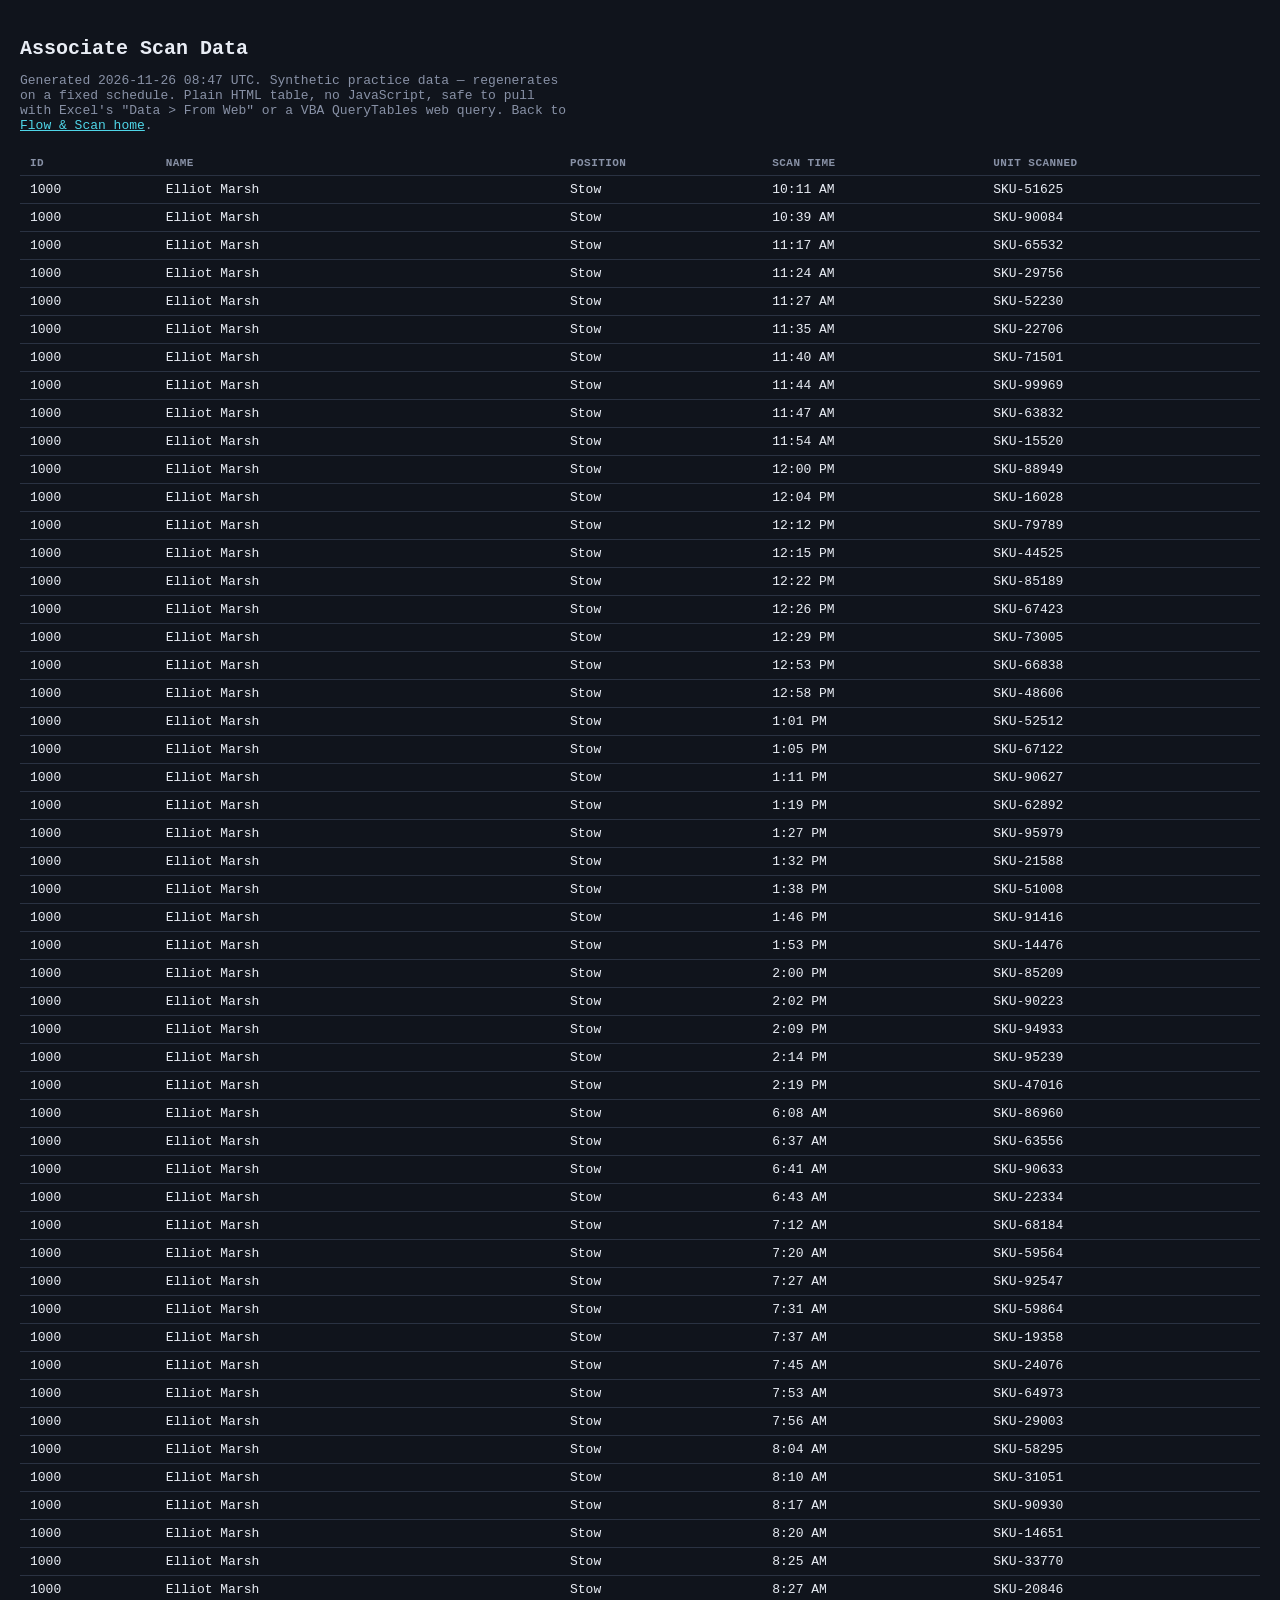
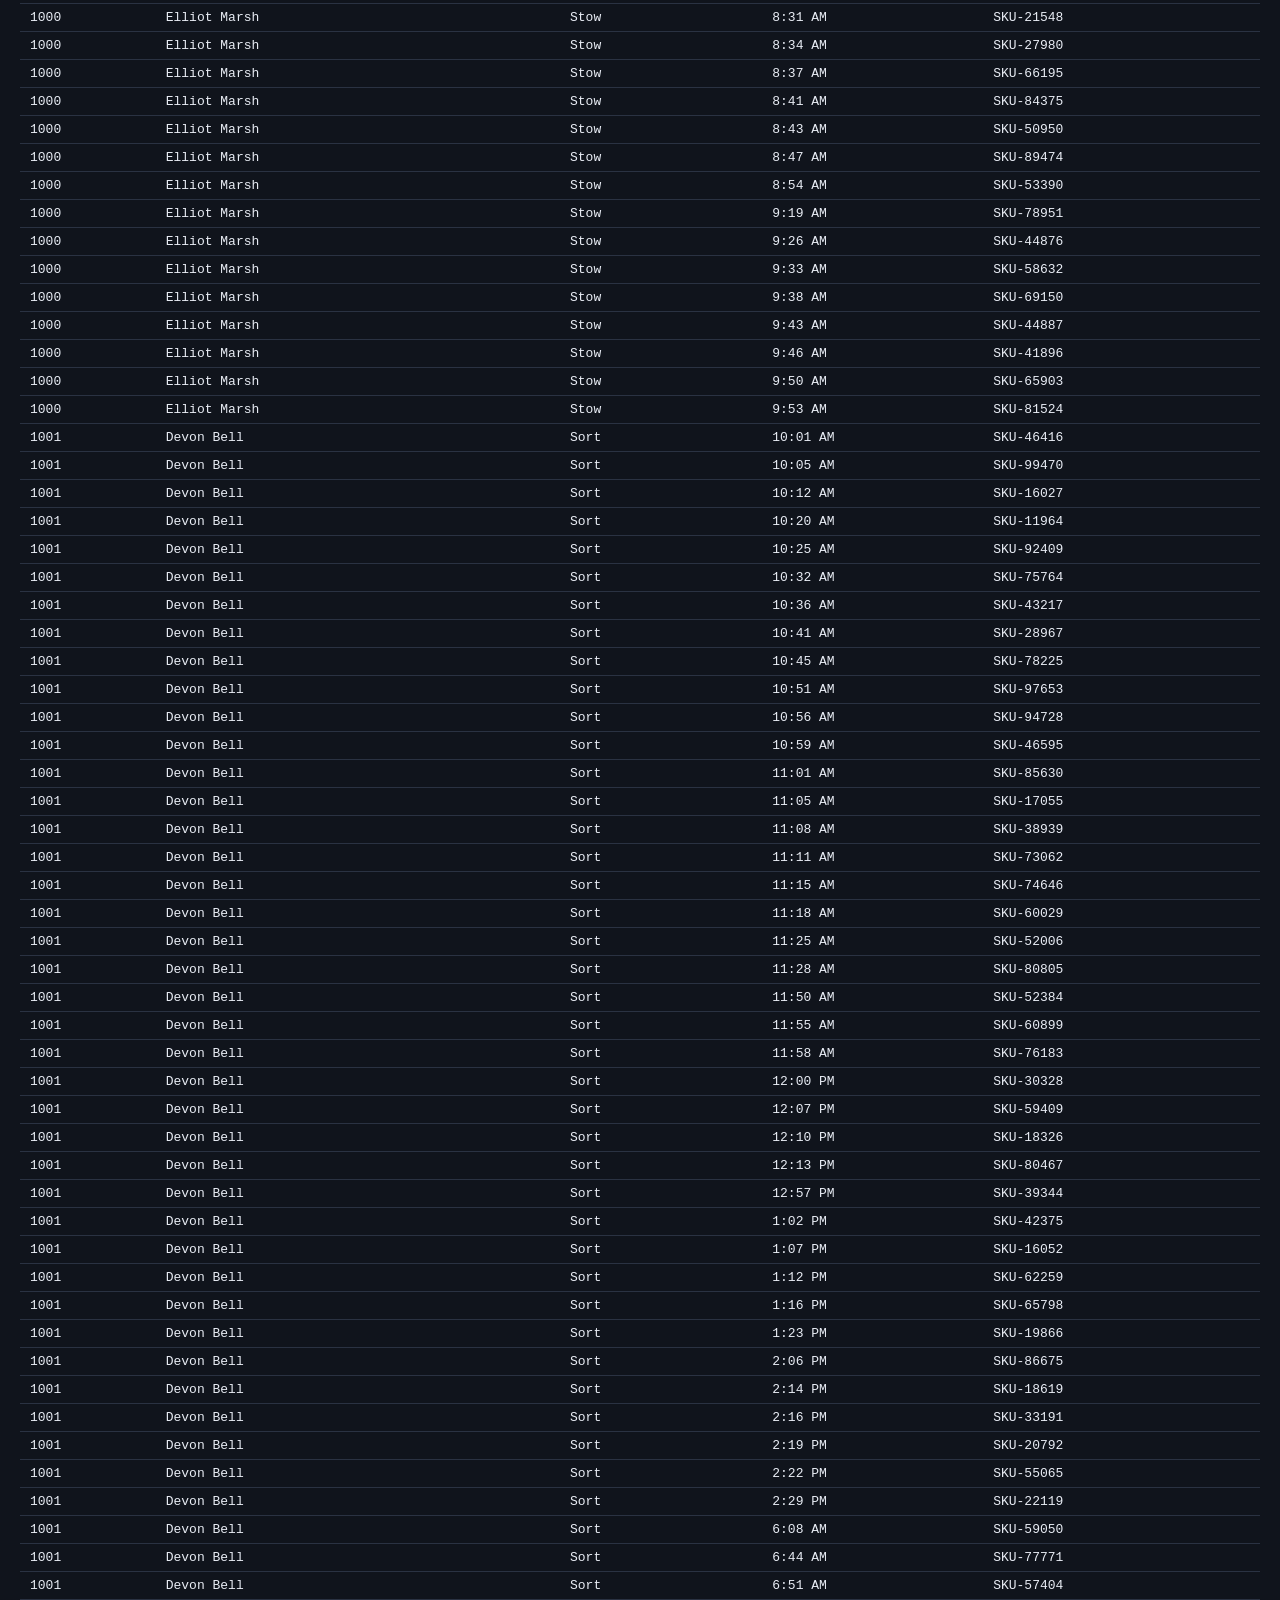
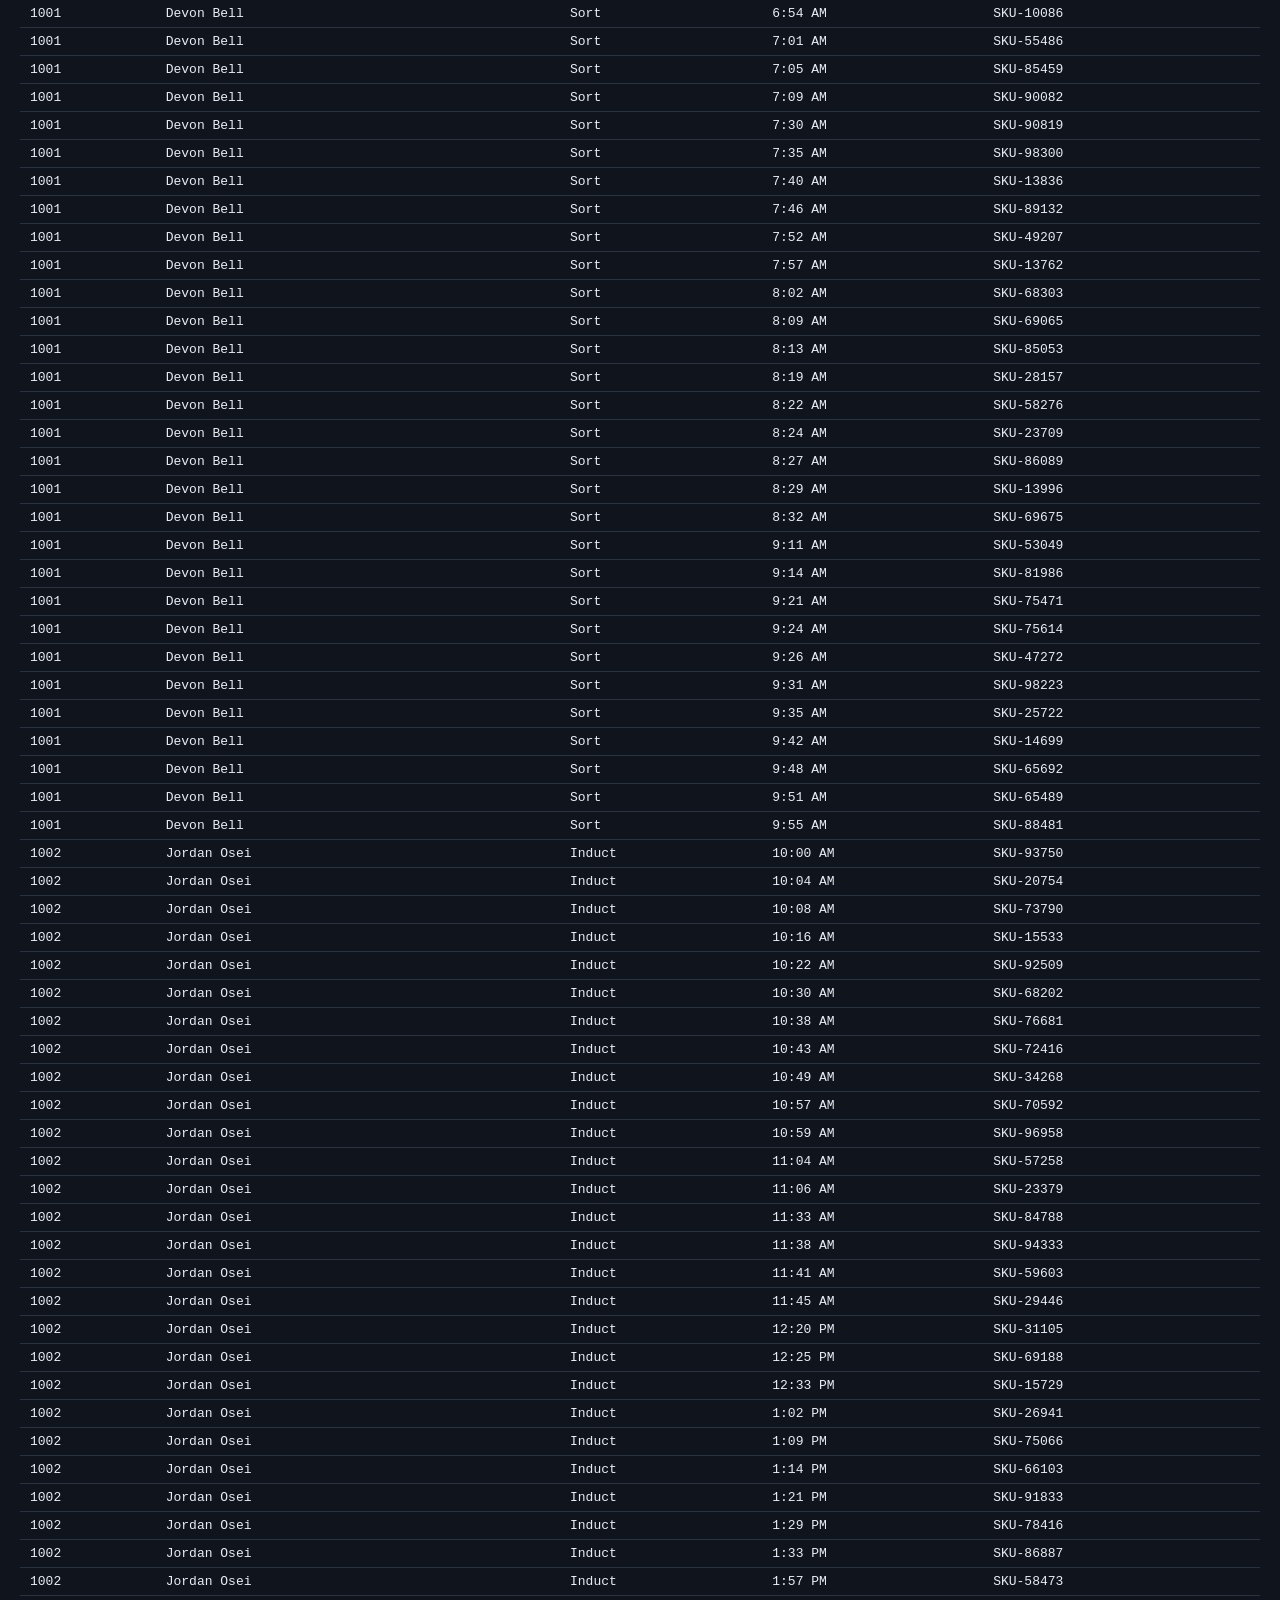
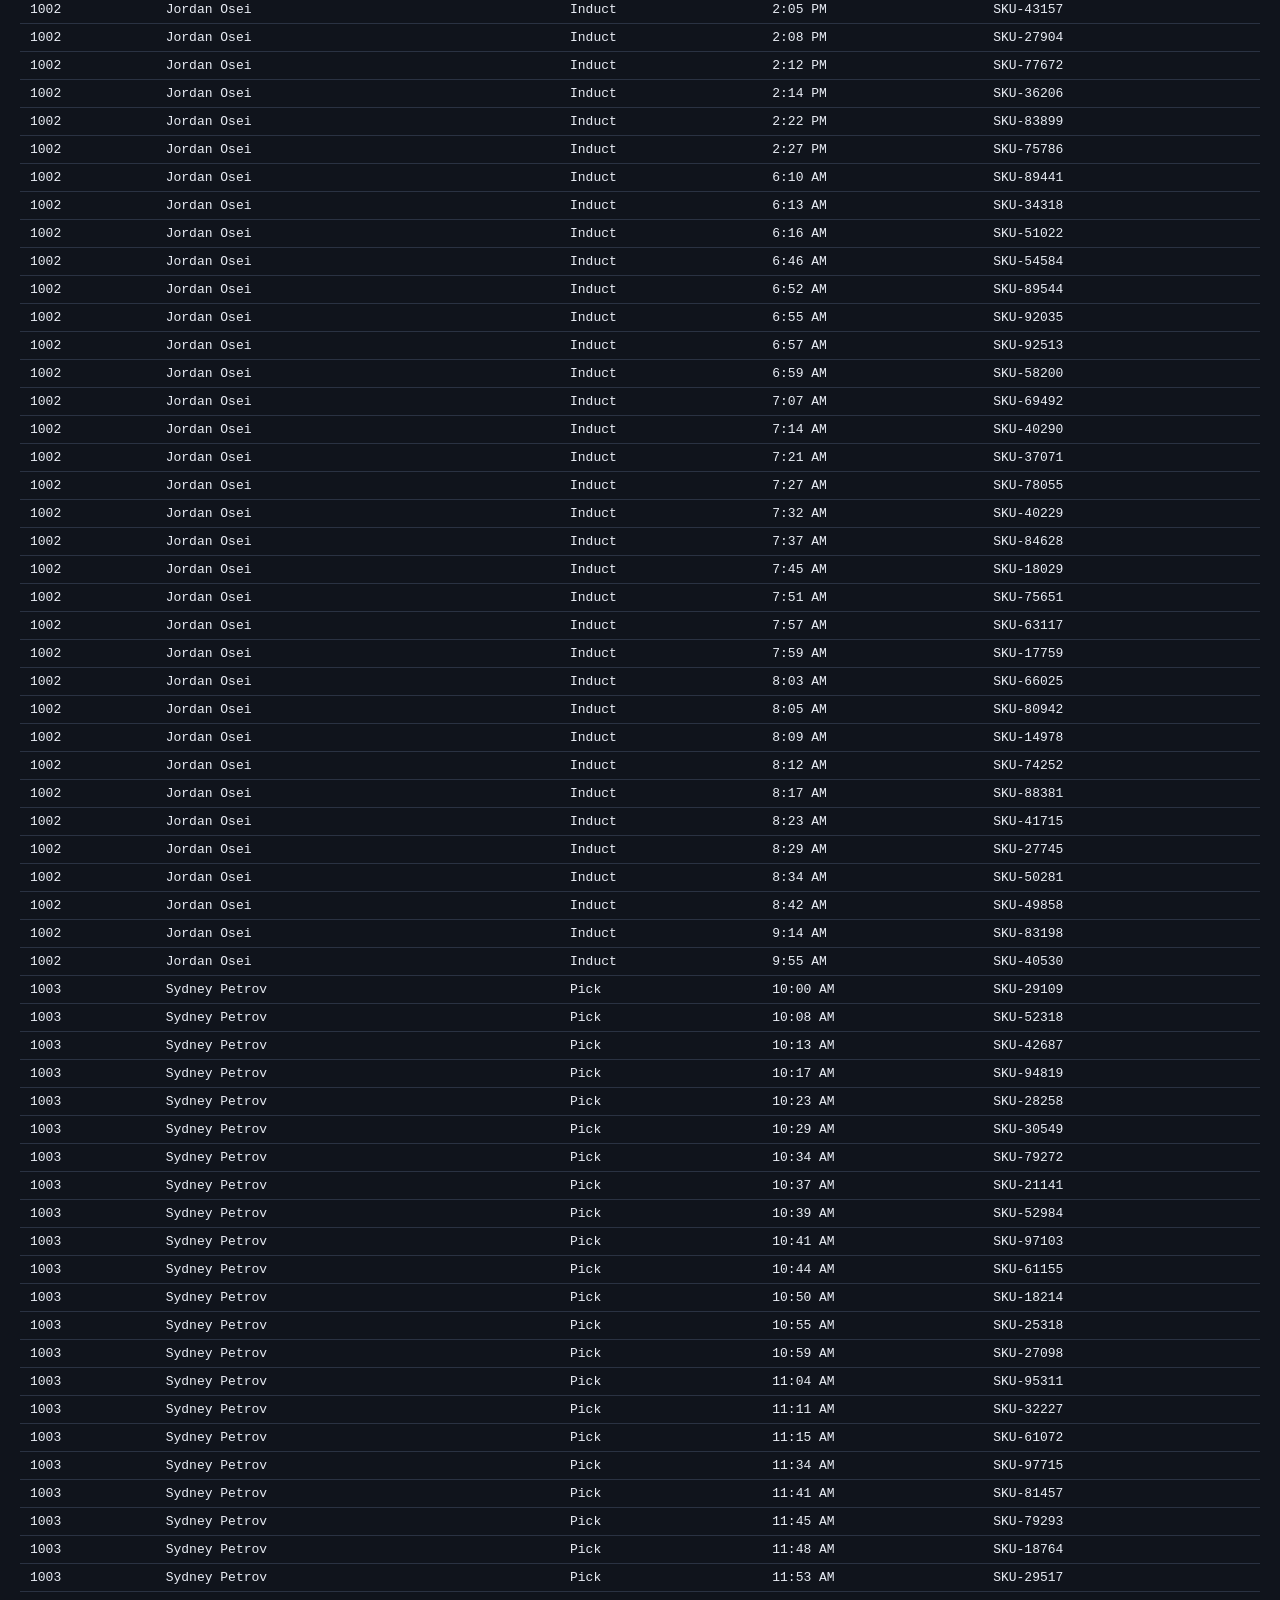
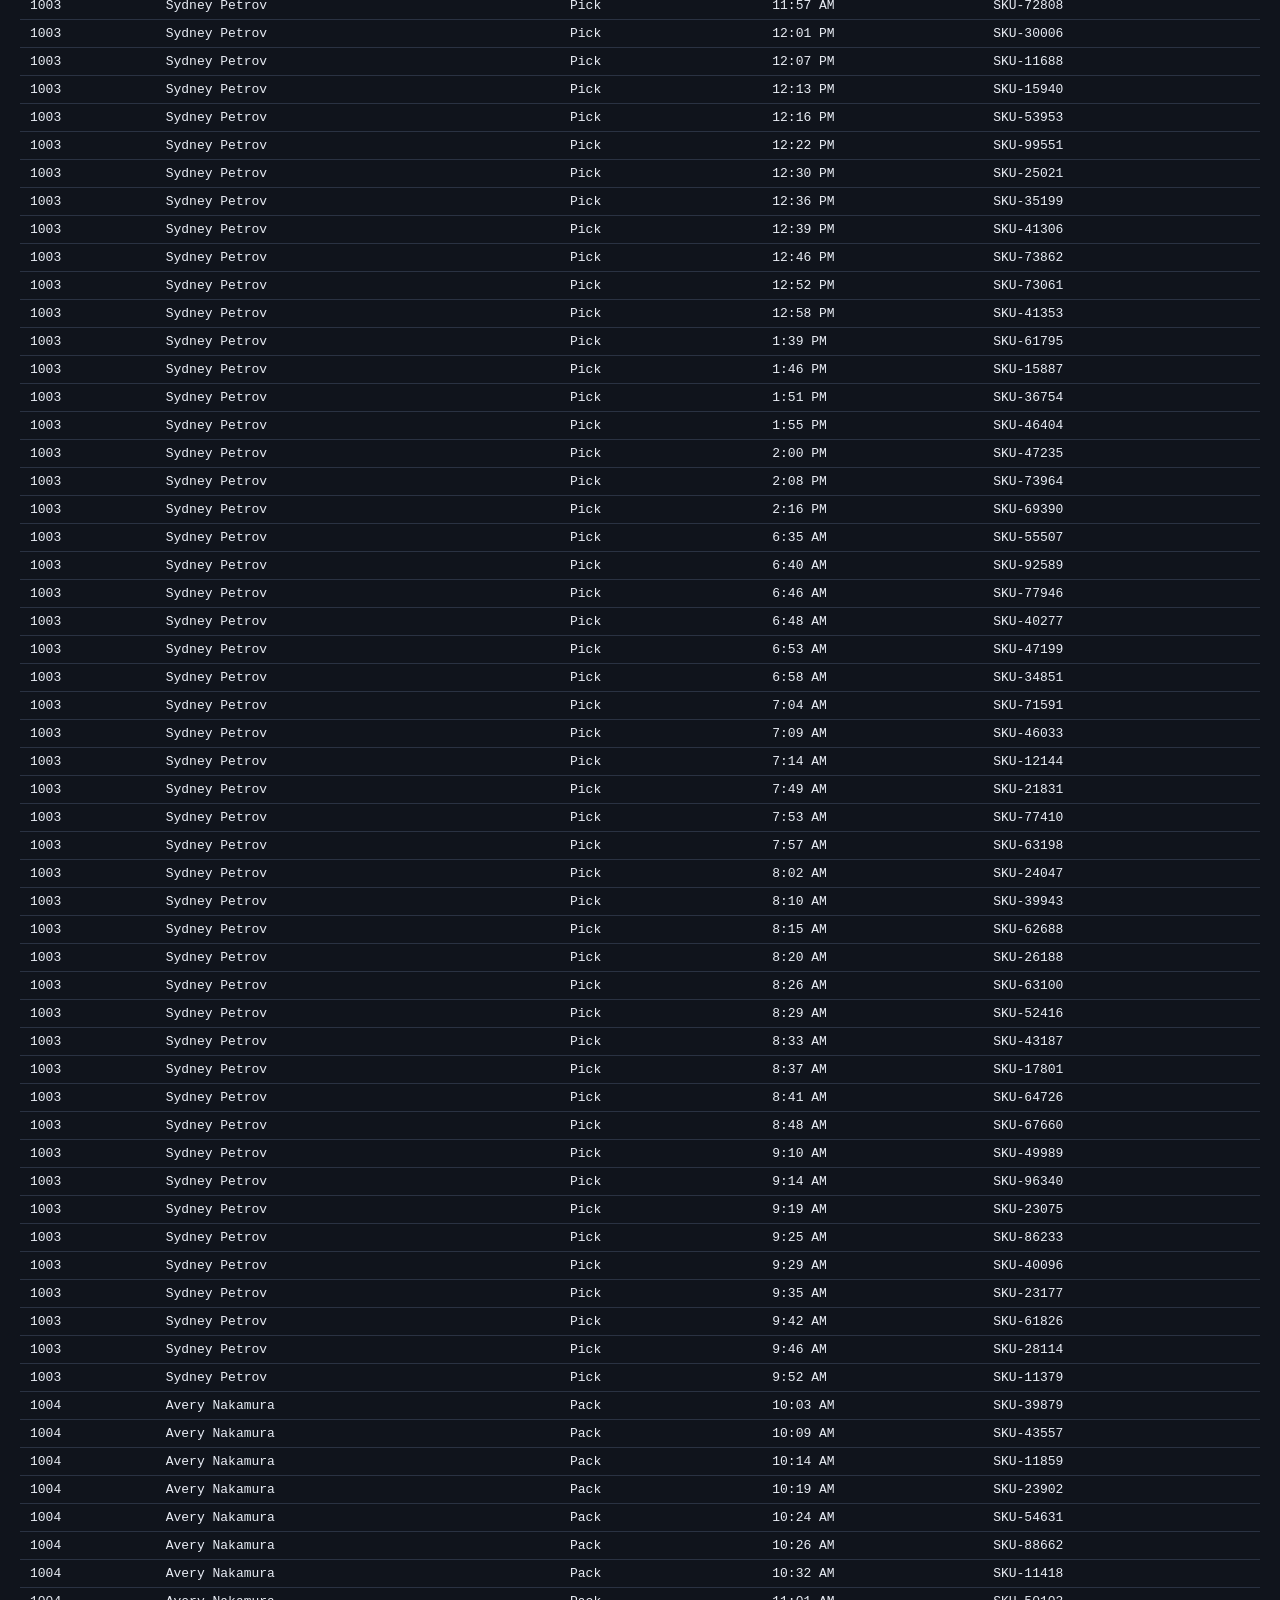
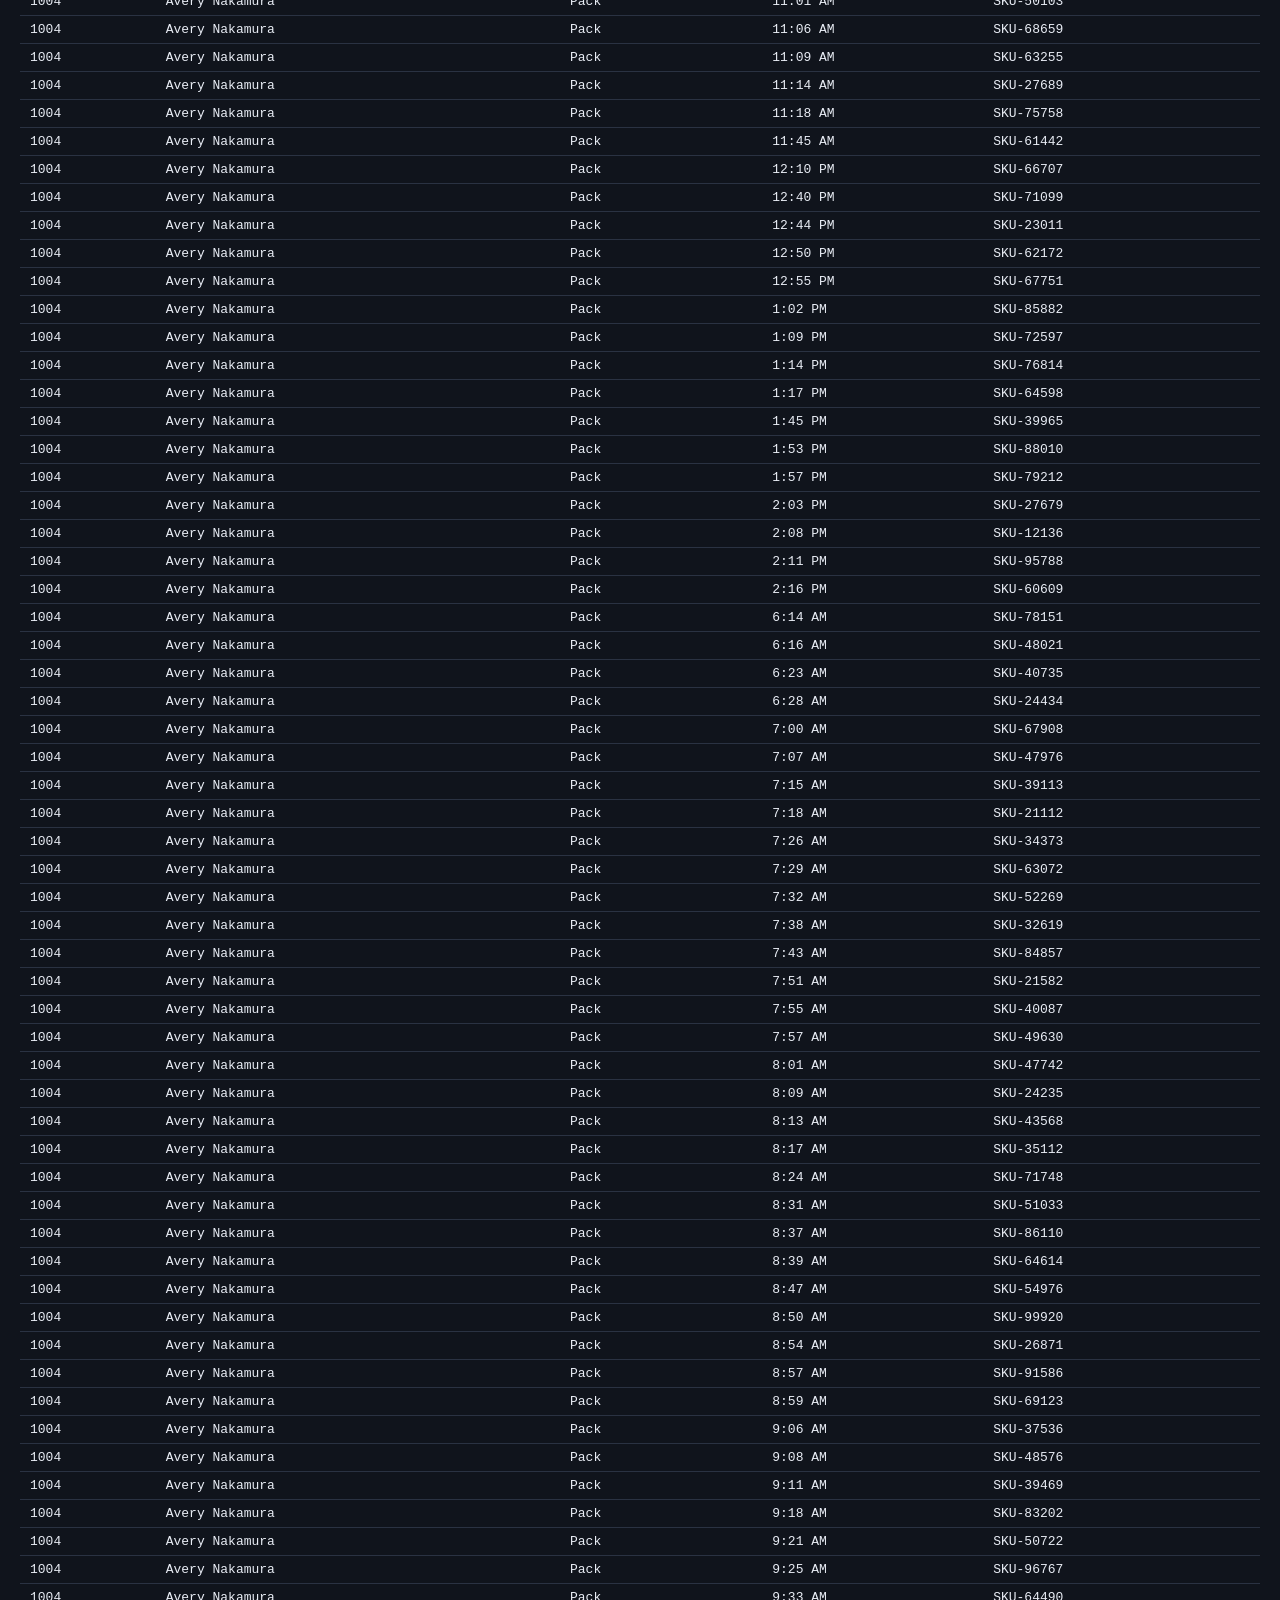
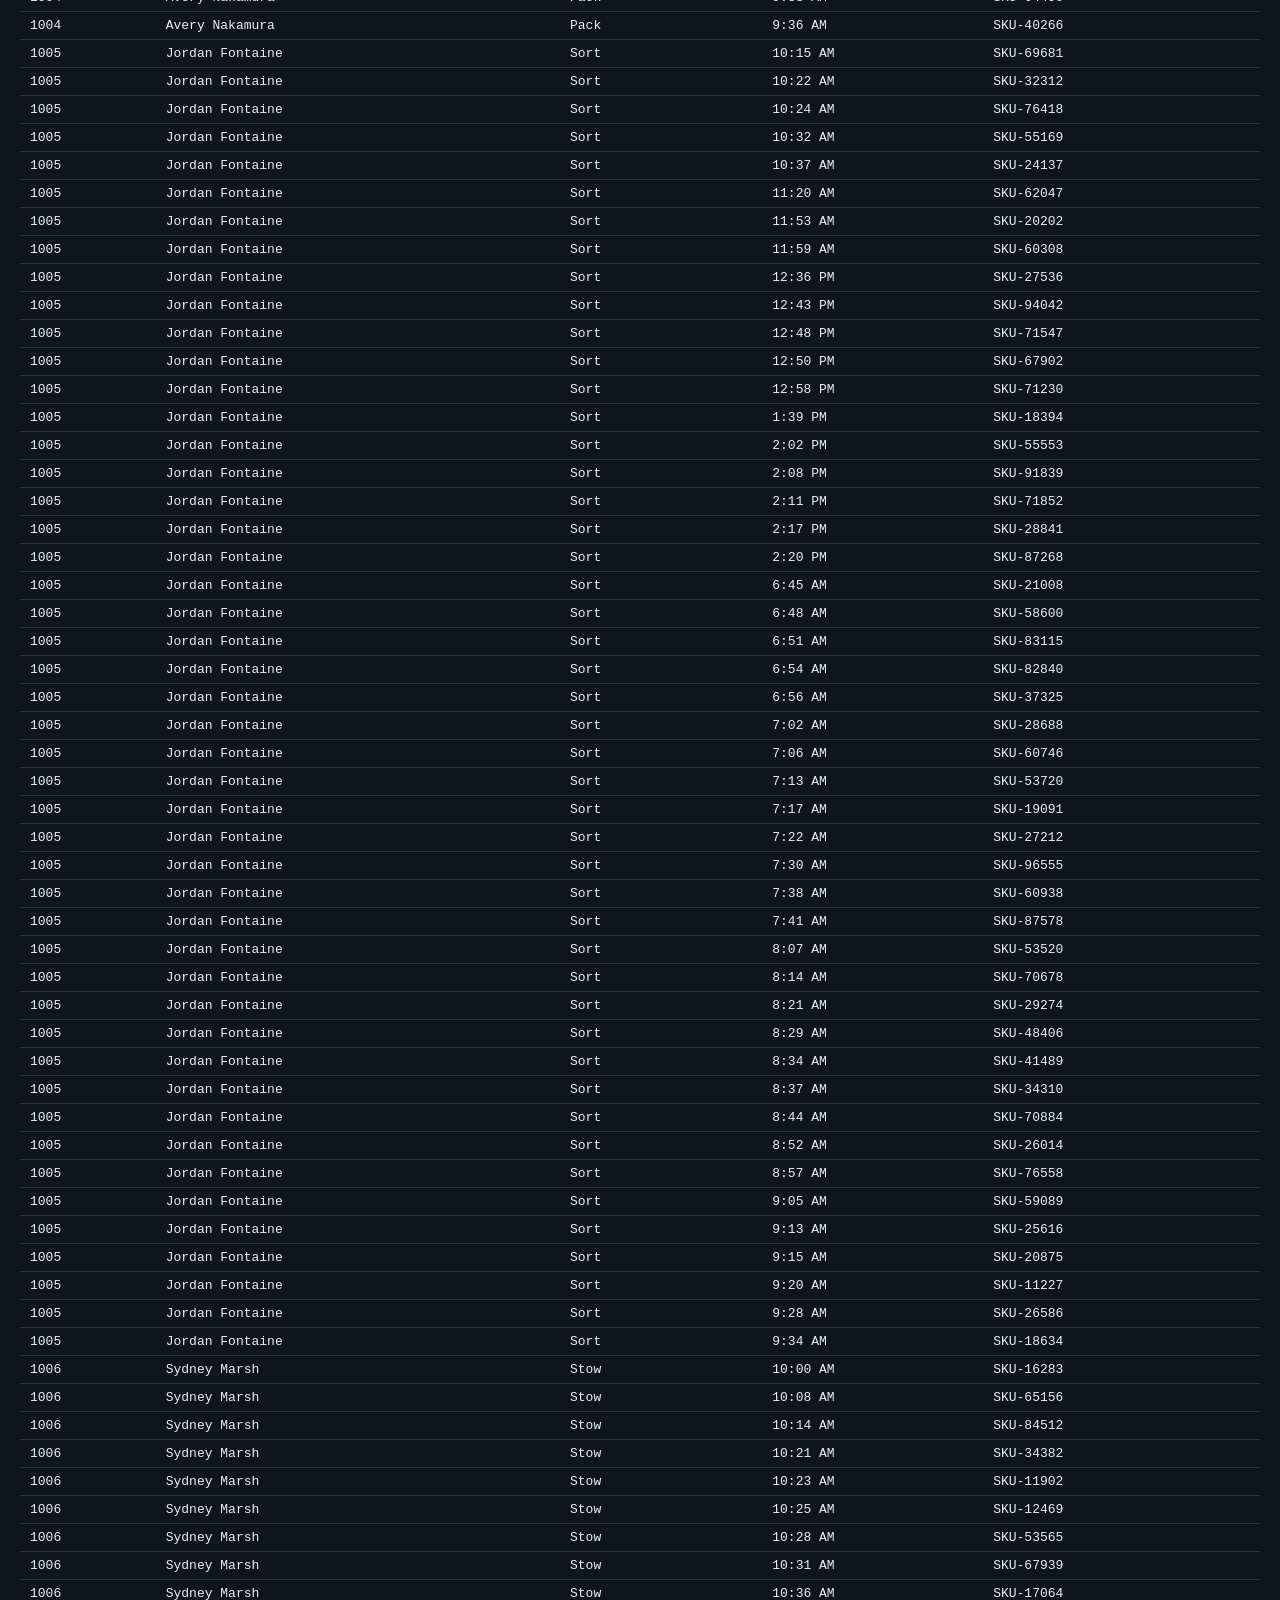
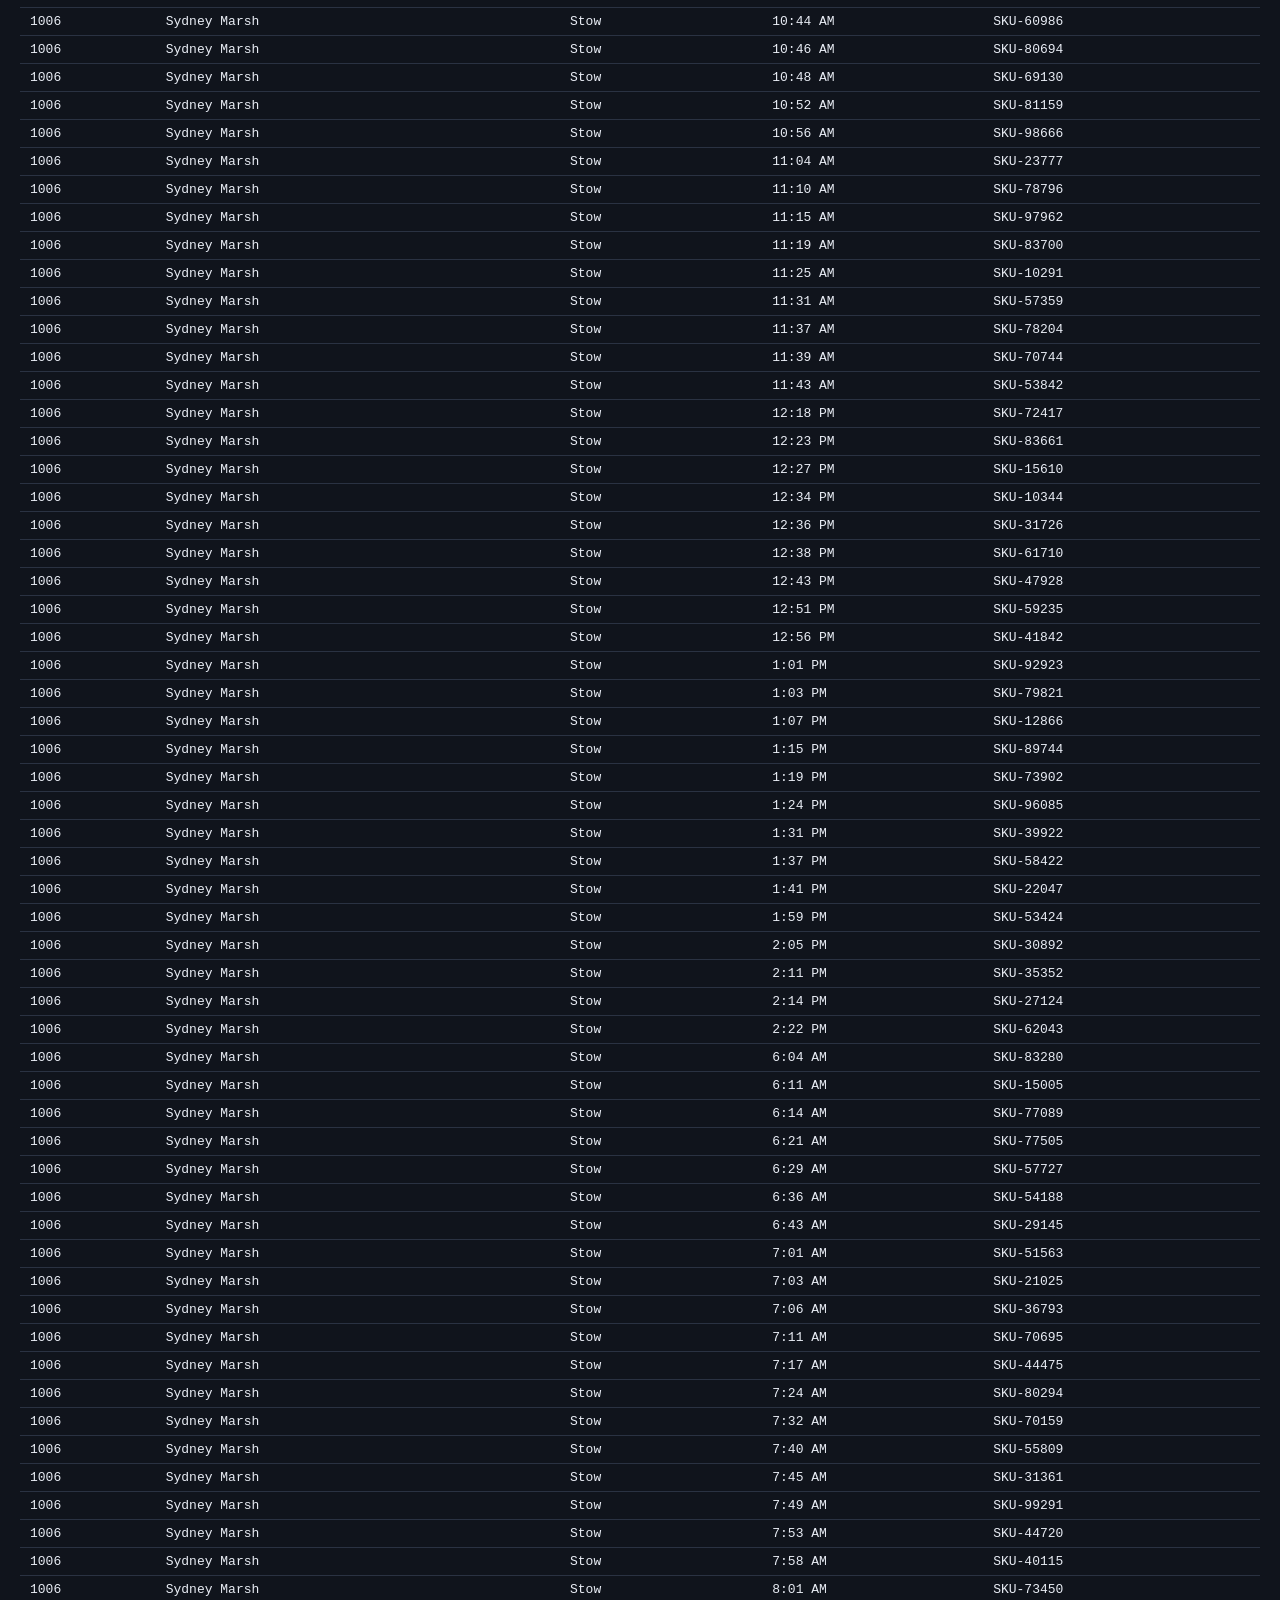
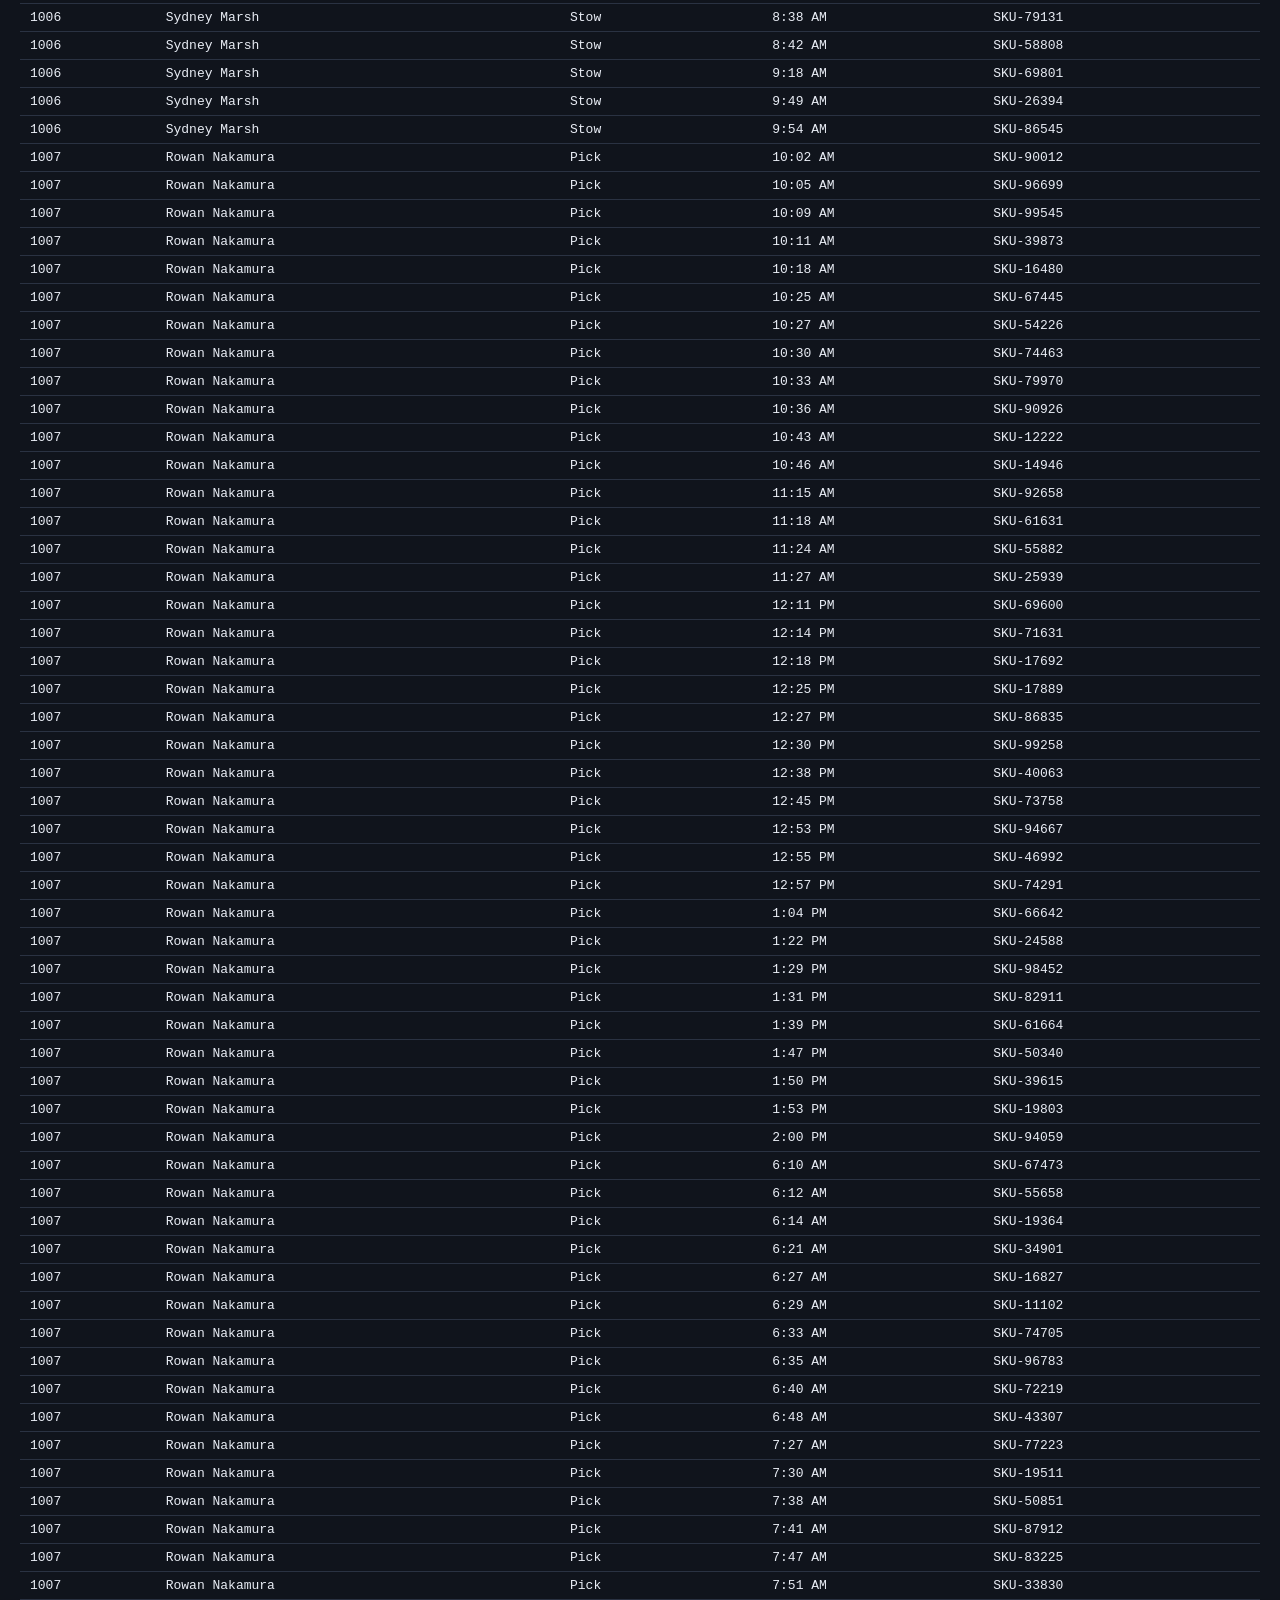
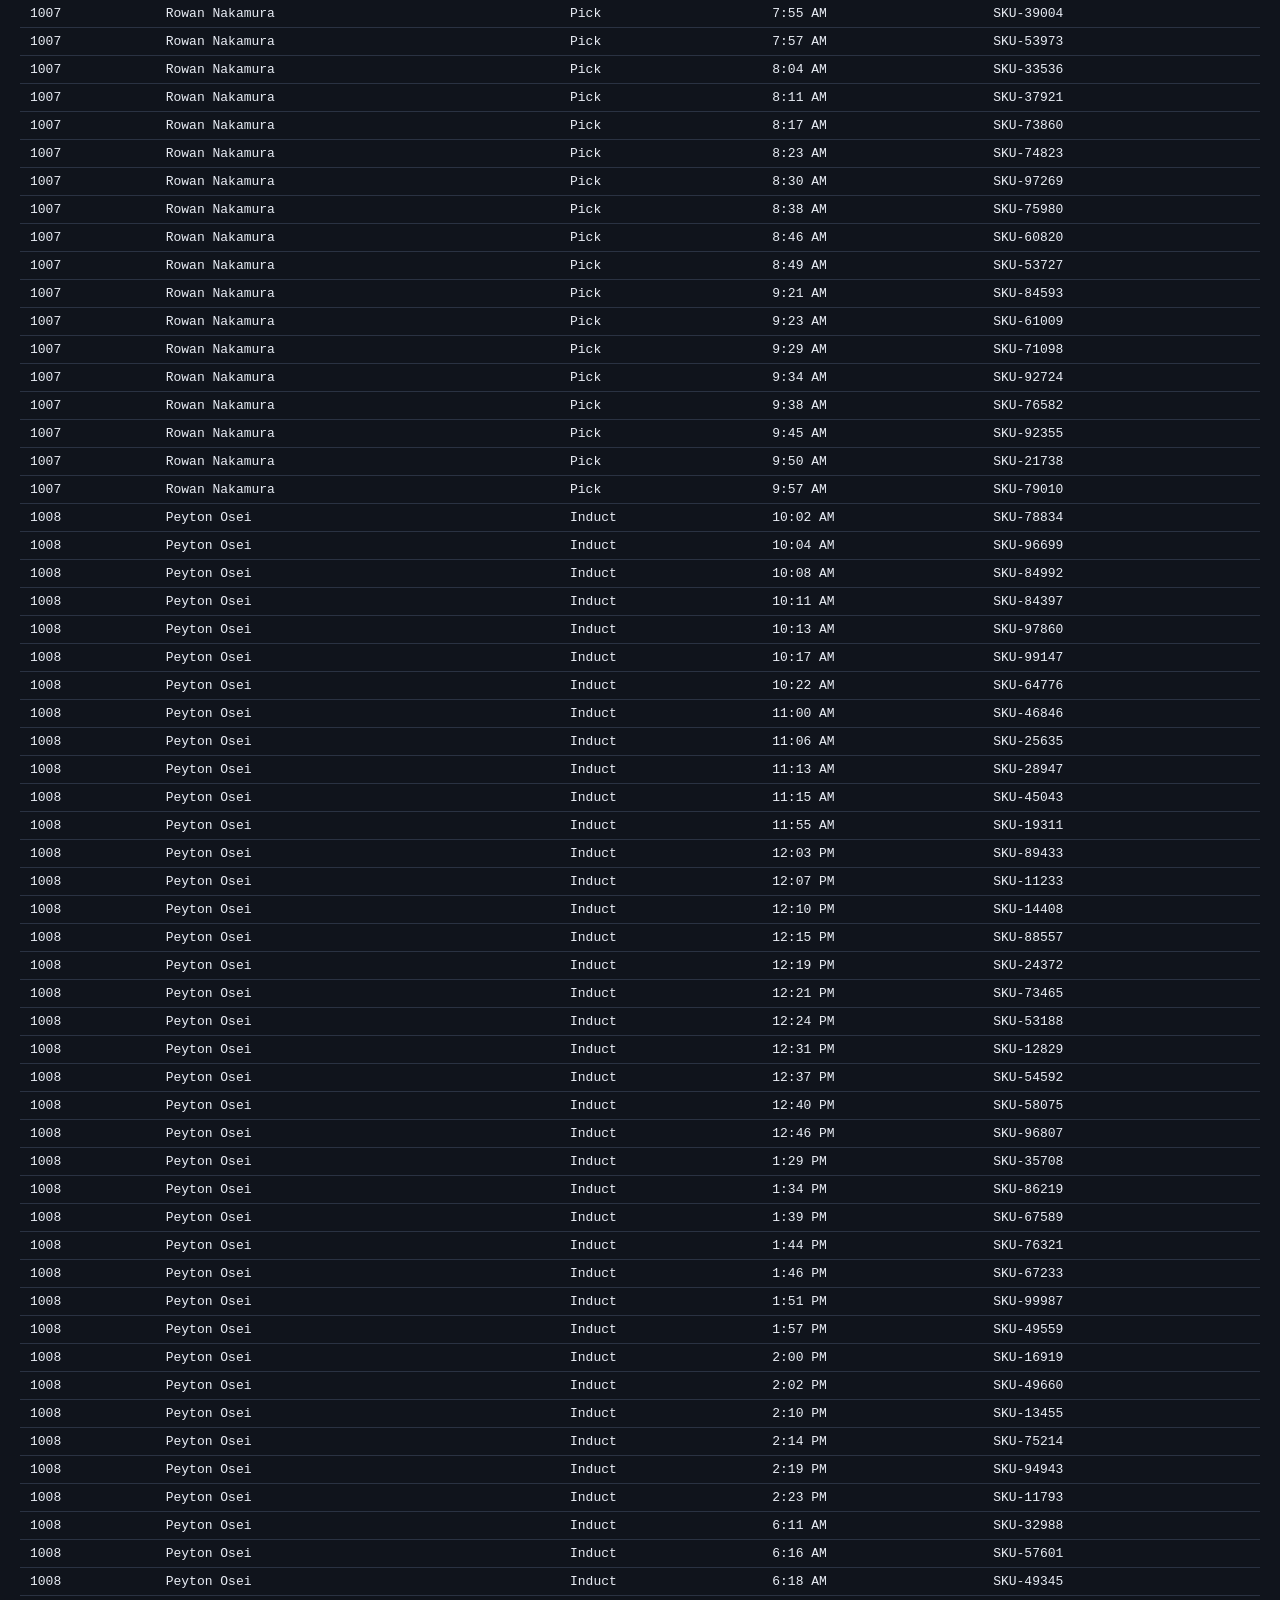
==== commit 0cbd848f: "Regenerate practice data [automated]" ====
--- a/data/associates.html
+++ b/data/associates.html
@@ -17,7 +17,7 @@
 </head>
 <body>
 <h1>Associate Scan Data</h1>
-<p>Generated 2026-11-26 00:09 UTC. Synthetic practice data — regenerates on a fixed
+<p>Generated 2026-11-26 08:47 UTC. Synthetic practice data — regenerates on a fixed
 schedule. Plain HTML table, no JavaScript, safe to pull with Excel's
 "Data &gt; From Web" or a VBA QueryTables web query. Back to
 <a href="../index.html">Flow &amp; Scan home</a>.</p>
@@ -25,1052 +25,1031 @@
 <table>
 <thead><tr><th>ID</th><th>Name</th><th>Position</th><th>Scan Time</th><th>Unit Scanned</th></tr></thead>
 <tbody>
-<tr><td>1000</td><td>Peyton Lindgren</td><td>Induct</td><td>10:00 AM</td><td>SKU-21301</td></tr>
-<tr><td>1000</td><td>Peyton Lindgren</td><td>Induct</td><td>10:04 AM</td><td>SKU-70902</td></tr>
-<tr><td>1000</td><td>Peyton Lindgren</td><td>Induct</td><td>10:12 AM</td><td>SKU-99002</td></tr>
-<tr><td>1000</td><td>Peyton Lindgren</td><td>Induct</td><td>10:15 AM</td><td>SKU-43033</td></tr>
-<tr><td>1000</td><td>Peyton Lindgren</td><td>Induct</td><td>10:18 AM</td><td>SKU-71833</td></tr>
-<tr><td>1000</td><td>Peyton Lindgren</td><td>Induct</td><td>10:21 AM</td><td>SKU-28864</td></tr>
-<tr><td>1000</td><td>Peyton Lindgren</td><td>Induct</td><td>10:23 AM</td><td>SKU-99660</td></tr>
-<tr><td>1000</td><td>Peyton Lindgren</td><td>Induct</td><td>10:27 AM</td><td>SKU-24831</td></tr>
-<tr><td>1000</td><td>Peyton Lindgren</td><td>Induct</td><td>10:33 AM</td><td>SKU-89289</td></tr>
-<tr><td>1000</td><td>Peyton Lindgren</td><td>Induct</td><td>10:37 AM</td><td>SKU-91700</td></tr>
-<tr><td>1000</td><td>Peyton Lindgren</td><td>Induct</td><td>10:39 AM</td><td>SKU-29225</td></tr>
-<tr><td>1000</td><td>Peyton Lindgren</td><td>Induct</td><td>10:47 AM</td><td>SKU-67036</td></tr>
-<tr><td>1000</td><td>Peyton Lindgren</td><td>Induct</td><td>10:54 AM</td><td>SKU-83820</td></tr>
-<tr><td>1000</td><td>Peyton Lindgren</td><td>Induct</td><td>11:02 AM</td><td>SKU-17491</td></tr>
-<tr><td>1000</td><td>Peyton Lindgren</td><td>Induct</td><td>11:10 AM</td><td>SKU-57967</td></tr>
-<tr><td>1000</td><td>Peyton Lindgren</td><td>Induct</td><td>11:38 AM</td><td>SKU-26444</td></tr>
-<tr><td>1000</td><td>Peyton Lindgren</td><td>Induct</td><td>11:41 AM</td><td>SKU-80830</td></tr>
-<tr><td>1000</td><td>Peyton Lindgren</td><td>Induct</td><td>11:43 AM</td><td>SKU-19710</td></tr>
-<tr><td>1000</td><td>Peyton Lindgren</td><td>Induct</td><td>11:50 AM</td><td>SKU-19133</td></tr>
-<tr><td>1000</td><td>Peyton Lindgren</td><td>Induct</td><td>11:57 AM</td><td>SKU-88266</td></tr>
-<tr><td>1000</td><td>Peyton Lindgren</td><td>Induct</td><td>12:25 PM</td><td>SKU-55705</td></tr>
-<tr><td>1000</td><td>Peyton Lindgren</td><td>Induct</td><td>12:32 PM</td><td>SKU-78210</td></tr>
-<tr><td>1000</td><td>Peyton Lindgren</td><td>Induct</td><td>12:39 PM</td><td>SKU-35993</td></tr>
-<tr><td>1000</td><td>Peyton Lindgren</td><td>Induct</td><td>12:43 PM</td><td>SKU-75146</td></tr>
-<tr><td>1000</td><td>Peyton Lindgren</td><td>Induct</td><td>12:48 PM</td><td>SKU-14709</td></tr>
-<tr><td>1000</td><td>Peyton Lindgren</td><td>Induct</td><td>12:54 PM</td><td>SKU-48793</td></tr>
-<tr><td>1000</td><td>Peyton Lindgren</td><td>Induct</td><td>1:24 PM</td><td>SKU-58621</td></tr>
-<tr><td>1000</td><td>Peyton Lindgren</td><td>Induct</td><td>1:52 PM</td><td>SKU-53890</td></tr>
-<tr><td>1000</td><td>Peyton Lindgren</td><td>Induct</td><td>1:57 PM</td><td>SKU-71606</td></tr>
-<tr><td>1000</td><td>Peyton Lindgren</td><td>Induct</td><td>2:01 PM</td><td>SKU-75319</td></tr>
-<tr><td>1000</td><td>Peyton Lindgren</td><td>Induct</td><td>2:07 PM</td><td>SKU-60131</td></tr>
-<tr><td>1000</td><td>Peyton Lindgren</td><td>Induct</td><td>2:13 PM</td><td>SKU-88899</td></tr>
-<tr><td>1000</td><td>Peyton Lindgren</td><td>Induct</td><td>2:18 PM</td><td>SKU-94767</td></tr>
-<tr><td>1000</td><td>Peyton Lindgren</td><td>Induct</td><td>2:25 PM</td><td>SKU-41109</td></tr>
-<tr><td>1000</td><td>Peyton Lindgren</td><td>Induct</td><td>2:28 PM</td><td>SKU-30963</td></tr>
-<tr><td>1000</td><td>Peyton Lindgren</td><td>Induct</td><td>6:34 AM</td><td>SKU-28304</td></tr>
-<tr><td>1000</td><td>Peyton Lindgren</td><td>Induct</td><td>6:37 AM</td><td>SKU-37132</td></tr>
-<tr><td>1000</td><td>Peyton Lindgren</td><td>Induct</td><td>6:39 AM</td><td>SKU-65248</td></tr>
-<tr><td>1000</td><td>Peyton Lindgren</td><td>Induct</td><td>6:45 AM</td><td>SKU-40117</td></tr>
-<tr><td>1000</td><td>Peyton Lindgren</td><td>Induct</td><td>6:48 AM</td><td>SKU-24856</td></tr>
-<tr><td>1000</td><td>Peyton Lindgren</td><td>Induct</td><td>6:54 AM</td><td>SKU-72353</td></tr>
-<tr><td>1000</td><td>Peyton Lindgren</td><td>Induct</td><td>6:56 AM</td><td>SKU-41940</td></tr>
-<tr><td>1000</td><td>Peyton Lindgren</td><td>Induct</td><td>7:23 AM</td><td>SKU-79735</td></tr>
-<tr><td>1000</td><td>Peyton Lindgren</td><td>Induct</td><td>7:28 AM</td><td>SKU-53700</td></tr>
-<tr><td>1000</td><td>Peyton Lindgren</td><td>Induct</td><td>7:55 AM</td><td>SKU-74725</td></tr>
-<tr><td>1000</td><td>Peyton Lindgren</td><td>Induct</td><td>8:17 AM</td><td>SKU-66445</td></tr>
-<tr><td>1000</td><td>Peyton Lindgren</td><td>Induct</td><td>8:54 AM</td><td>SKU-58409</td></tr>
-<tr><td>1000</td><td>Peyton Lindgren</td><td>Induct</td><td>9:00 AM</td><td>SKU-25665</td></tr>
-<tr><td>1000</td><td>Peyton Lindgren</td><td>Induct</td><td>9:06 AM</td><td>SKU-57216</td></tr>
-<tr><td>1000</td><td>Peyton Lindgren</td><td>Induct</td><td>9:50 AM</td><td>SKU-45430</td></tr>
-<tr><td>1000</td><td>Peyton Lindgren</td><td>Induct</td><td>9:54 AM</td><td>SKU-93355</td></tr>
-<tr><td>1001</td><td>Peyton Delgado</td><td>Pick</td><td>10:03 AM</td><td>SKU-98235</td></tr>
-<tr><td>1001</td><td>Peyton Delgado</td><td>Pick</td><td>10:05 AM</td><td>SKU-49971</td></tr>
-<tr><td>1001</td><td>Peyton Delgado</td><td>Pick</td><td>10:07 AM</td><td>SKU-26354</td></tr>
-<tr><td>1001</td><td>Peyton Delgado</td><td>Pick</td><td>10:11 AM</td><td>SKU-43645</td></tr>
-<tr><td>1001</td><td>Peyton Delgado</td><td>Pick</td><td>10:18 AM</td><td>SKU-16169</td></tr>
-<tr><td>1001</td><td>Peyton Delgado</td><td>Pick</td><td>10:21 AM</td><td>SKU-74288</td></tr>
-<tr><td>1001</td><td>Peyton Delgado</td><td>Pick</td><td>10:26 AM</td><td>SKU-39171</td></tr>
-<tr><td>1001</td><td>Peyton Delgado</td><td>Pick</td><td>10:30 AM</td><td>SKU-88395</td></tr>
-<tr><td>1001</td><td>Peyton Delgado</td><td>Pick</td><td>10:38 AM</td><td>SKU-60306</td></tr>
-<tr><td>1001</td><td>Peyton Delgado</td><td>Pick</td><td>10:40 AM</td><td>SKU-21574</td></tr>
-<tr><td>1001</td><td>Peyton Delgado</td><td>Pick</td><td>10:42 AM</td><td>SKU-70479</td></tr>
-<tr><td>1001</td><td>Peyton Delgado</td><td>Pick</td><td>10:44 AM</td><td>SKU-60488</td></tr>
-<tr><td>1001</td><td>Peyton Delgado</td><td>Pick</td><td>10:49 AM</td><td>SKU-41238</td></tr>
-<tr><td>1001</td><td>Peyton Delgado</td><td>Pick</td><td>10:52 AM</td><td>SKU-19302</td></tr>
-<tr><td>1001</td><td>Peyton Delgado</td><td>Pick</td><td>11:00 AM</td><td>SKU-88814</td></tr>
-<tr><td>1001</td><td>Peyton Delgado</td><td>Pick</td><td>11:07 AM</td><td>SKU-21744</td></tr>
-<tr><td>1001</td><td>Peyton Delgado</td><td>Pick</td><td>11:11 AM</td><td>SKU-41537</td></tr>
-<tr><td>1001</td><td>Peyton Delgado</td><td>Pick</td><td>11:14 AM</td><td>SKU-58853</td></tr>
-<tr><td>1001</td><td>Peyton Delgado</td><td>Pick</td><td>11:16 AM</td><td>SKU-76331</td></tr>
-<tr><td>1001</td><td>Peyton Delgado</td><td>Pick</td><td>11:23 AM</td><td>SKU-93636</td></tr>
-<tr><td>1001</td><td>Peyton Delgado</td><td>Pick</td><td>11:26 AM</td><td>SKU-15073</td></tr>
-<tr><td>1001</td><td>Peyton Delgado</td><td>Pick</td><td>11:31 AM</td><td>SKU-26348</td></tr>
-<tr><td>1001</td><td>Peyton Delgado</td><td>Pick</td><td>11:37 AM</td><td>SKU-31771</td></tr>
-<tr><td>1001</td><td>Peyton Delgado</td><td>Pick</td><td>11:41 AM</td><td>SKU-47725</td></tr>
-<tr><td>1001</td><td>Peyton Delgado</td><td>Pick</td><td>11:46 AM</td><td>SKU-62867</td></tr>
-<tr><td>1001</td><td>Peyton Delgado</td><td>Pick</td><td>11:50 AM</td><td>SKU-31807</td></tr>
-<tr><td>1001</td><td>Peyton Delgado</td><td>Pick</td><td>11:52 AM</td><td>SKU-46951</td></tr>
-<tr><td>1001</td><td>Peyton Delgado</td><td>Pick</td><td>11:58 AM</td><td>SKU-60066</td></tr>
-<tr><td>1001</td><td>Peyton Delgado</td><td>Pick</td><td>12:00 PM</td><td>SKU-85876</td></tr>
-<tr><td>1001</td><td>Peyton Delgado</td><td>Pick</td><td>12:06 PM</td><td>SKU-72015</td></tr>
-<tr><td>1001</td><td>Peyton Delgado</td><td>Pick</td><td>12:11 PM</td><td>SKU-58170</td></tr>
-<tr><td>1001</td><td>Peyton Delgado</td><td>Pick</td><td>12:14 PM</td><td>SKU-67159</td></tr>
-<tr><td>1001</td><td>Peyton Delgado</td><td>Pick</td><td>12:49 PM</td><td>SKU-65862</td></tr>
-<tr><td>1001</td><td>Peyton Delgado</td><td>Pick</td><td>1:17 PM</td><td>SKU-43559</td></tr>
-<tr><td>1001</td><td>Peyton Delgado</td><td>Pick</td><td>1:21 PM</td><td>SKU-81543</td></tr>
-<tr><td>1001</td><td>Peyton Delgado</td><td>Pick</td><td>1:27 PM</td><td>SKU-50330</td></tr>
-<tr><td>1001</td><td>Peyton Delgado</td><td>Pick</td><td>1:31 PM</td><td>SKU-61564</td></tr>
-<tr><td>1001</td><td>Peyton Delgado</td><td>Pick</td><td>1:34 PM</td><td>SKU-77634</td></tr>
-<tr><td>1001</td><td>Peyton Delgado</td><td>Pick</td><td>1:39 PM</td><td>SKU-34980</td></tr>
-<tr><td>1001</td><td>Peyton Delgado</td><td>Pick</td><td>1:45 PM</td><td>SKU-93186</td></tr>
-<tr><td>1001</td><td>Peyton Delgado</td><td>Pick</td><td>1:51 PM</td><td>SKU-77799</td></tr>
-<tr><td>1001</td><td>Peyton Delgado</td><td>Pick</td><td>2:16 PM</td><td>SKU-33933</td></tr>
-<tr><td>1001</td><td>Peyton Delgado</td><td>Pick</td><td>6:04 AM</td><td>SKU-96361</td></tr>
-<tr><td>1001</td><td>Peyton Delgado</td><td>Pick</td><td>6:11 AM</td><td>SKU-70065</td></tr>
-<tr><td>1001</td><td>Peyton Delgado</td><td>Pick</td><td>6:14 AM</td><td>SKU-14479</td></tr>
-<tr><td>1001</td><td>Peyton Delgado</td><td>Pick</td><td>6:17 AM</td><td>SKU-98455</td></tr>
-<tr><td>1001</td><td>Peyton Delgado</td><td>Pick</td><td>6:23 AM</td><td>SKU-95815</td></tr>
-<tr><td>1001</td><td>Peyton Delgado</td><td>Pick</td><td>6:31 AM</td><td>SKU-52127</td></tr>
-<tr><td>1001</td><td>Peyton Delgado</td><td>Pick</td><td>6:38 AM</td><td>SKU-65649</td></tr>
-<tr><td>1001</td><td>Peyton Delgado</td><td>Pick</td><td>6:43 AM</td><td>SKU-86817</td></tr>
-<tr><td>1001</td><td>Peyton Delgado</td><td>Pick</td><td>6:46 AM</td><td>SKU-14593</td></tr>
-<tr><td>1001</td><td>Peyton Delgado</td><td>Pick</td><td>6:53 AM</td><td>SKU-33496</td></tr>
-<tr><td>1001</td><td>Peyton Delgado</td><td>Pick</td><td>6:58 AM</td><td>SKU-29808</td></tr>
-<tr><td>1001</td><td>Peyton Delgado</td><td>Pick</td><td>7:04 AM</td><td>SKU-47439</td></tr>
-<tr><td>1001</td><td>Peyton Delgado</td><td>Pick</td><td>7:06 AM</td><td>SKU-47682</td></tr>
-<tr><td>1001</td><td>Peyton Delgado</td><td>Pick</td><td>7:09 AM</td><td>SKU-42769</td></tr>
-<tr><td>1001</td><td>Peyton Delgado</td><td>Pick</td><td>7:53 AM</td><td>SKU-29182</td></tr>
-<tr><td>1001</td><td>Peyton Delgado</td><td>Pick</td><td>7:56 AM</td><td>SKU-27978</td></tr>
-<tr><td>1001</td><td>Peyton Delgado</td><td>Pick</td><td>8:03 AM</td><td>SKU-68535</td></tr>
-<tr><td>1001</td><td>Peyton Delgado</td><td>Pick</td><td>8:08 AM</td><td>SKU-32904</td></tr>
-<tr><td>1001</td><td>Peyton Delgado</td><td>Pick</td><td>8:33 AM</td><td>SKU-69478</td></tr>
-<tr><td>1001</td><td>Peyton Delgado</td><td>Pick</td><td>8:39 AM</td><td>SKU-35884</td></tr>
-<tr><td>1001</td><td>Peyton Delgado</td><td>Pick</td><td>9:15 AM</td><td>SKU-64069</td></tr>
-<tr><td>1001</td><td>Peyton Delgado</td><td>Pick</td><td>9:21 AM</td><td>SKU-76907</td></tr>
-<tr><td>1001</td><td>Peyton Delgado</td><td>Pick</td><td>9:26 AM</td><td>SKU-78172</td></tr>
-<tr><td>1001</td><td>Peyton Delgado</td><td>Pick</td><td>9:30 AM</td><td>SKU-39156</td></tr>
-<tr><td>1001</td><td>Peyton Delgado</td><td>Pick</td><td>9:32 AM</td><td>SKU-35119</td></tr>
-<tr><td>1001</td><td>Peyton Delgado</td><td>Pick</td><td>9:40 AM</td><td>SKU-70172</td></tr>
-<tr><td>1001</td><td>Peyton Delgado</td><td>Pick</td><td>9:48 AM</td><td>SKU-41342</td></tr>
-<tr><td>1001</td><td>Peyton Delgado</td><td>Pick</td><td>9:56 AM</td><td>SKU-88031</td></tr>
-<tr><td>1001</td><td>Peyton Delgado</td><td>Pick</td><td>9:59 AM</td><td>SKU-61526</td></tr>
-<tr><td>1002</td><td>Morgan Marsh</td><td>Induct</td><td>10:24 AM</td><td>SKU-60522</td></tr>
-<tr><td>1002</td><td>Morgan Marsh</td><td>Induct</td><td>10:28 AM</td><td>SKU-16338</td></tr>
-<tr><td>1002</td><td>Morgan Marsh</td><td>Induct</td><td>10:31 AM</td><td>SKU-44052</td></tr>
-<tr><td>1002</td><td>Morgan Marsh</td><td>Induct</td><td>10:39 AM</td><td>SKU-51502</td></tr>
-<tr><td>1002</td><td>Morgan Marsh</td><td>Induct</td><td>10:44 AM</td><td>SKU-84482</td></tr>
-<tr><td>1002</td><td>Morgan Marsh</td><td>Induct</td><td>10:52 AM</td><td>SKU-97740</td></tr>
-<tr><td>1002</td><td>Morgan Marsh</td><td>Induct</td><td>10:57 AM</td><td>SKU-77266</td></tr>
-<tr><td>1002</td><td>Morgan Marsh</td><td>Induct</td><td>11:04 AM</td><td>SKU-99710</td></tr>
-<tr><td>1002</td><td>Morgan Marsh</td><td>Induct</td><td>11:09 AM</td><td>SKU-11555</td></tr>
-<tr><td>1002</td><td>Morgan Marsh</td><td>Induct</td><td>11:12 AM</td><td>SKU-16494</td></tr>
-<tr><td>1002</td><td>Morgan Marsh</td><td>Induct</td><td>11:15 AM</td><td>SKU-20818</td></tr>
-<tr><td>1002</td><td>Morgan Marsh</td><td>Induct</td><td>11:21 AM</td><td>SKU-22774</td></tr>
-<tr><td>1002</td><td>Morgan Marsh</td><td>Induct</td><td>11:23 AM</td><td>SKU-35631</td></tr>
-<tr><td>1002</td><td>Morgan Marsh</td><td>Induct</td><td>11:28 AM</td><td>SKU-10945</td></tr>
-<tr><td>1002</td><td>Morgan Marsh</td><td>Induct</td><td>11:32 AM</td><td>SKU-44989</td></tr>
-<tr><td>1002</td><td>Morgan Marsh</td><td>Induct</td><td>11:36 AM</td><td>SKU-71732</td></tr>
-<tr><td>1002</td><td>Morgan Marsh</td><td>Induct</td><td>11:42 AM</td><td>SKU-62913</td></tr>
-<tr><td>1002</td><td>Morgan Marsh</td><td>Induct</td><td>11:49 AM</td><td>SKU-86818</td></tr>
-<tr><td>1002</td><td>Morgan Marsh</td><td>Induct</td><td>11:55 AM</td><td>SKU-99475</td></tr>
-<tr><td>1002</td><td>Morgan Marsh</td><td>Induct</td><td>11:58 AM</td><td>SKU-95918</td></tr>
-<tr><td>1002</td><td>Morgan Marsh</td><td>Induct</td><td>12:03 PM</td><td>SKU-31024</td></tr>
-<tr><td>1002</td><td>Morgan Marsh</td><td>Induct</td><td>12:11 PM</td><td>SKU-87076</td></tr>
-<tr><td>1002</td><td>Morgan Marsh</td><td>Induct</td><td>12:18 PM</td><td>SKU-47360</td></tr>
-<tr><td>1002</td><td>Morgan Marsh</td><td>Induct</td><td>12:21 PM</td><td>SKU-60121</td></tr>
-<tr><td>1002</td><td>Morgan Marsh</td><td>Induct</td><td>12:25 PM</td><td>SKU-53679</td></tr>
-<tr><td>1002</td><td>Morgan Marsh</td><td>Induct</td><td>12:30 PM</td><td>SKU-56415</td></tr>
-<tr><td>1002</td><td>Morgan Marsh</td><td>Induct</td><td>12:51 PM</td><td>SKU-72964</td></tr>
-<tr><td>1002</td><td>Morgan Marsh</td><td>Induct</td><td>12:58 PM</td><td>SKU-55392</td></tr>
-<tr><td>1002</td><td>Morgan Marsh</td><td>Induct</td><td>1:05 PM</td><td>SKU-91652</td></tr>
-<tr><td>1002</td><td>Morgan Marsh</td><td>Induct</td><td>1:11 PM</td><td>SKU-87239</td></tr>
-<tr><td>1002</td><td>Morgan Marsh</td><td>Induct</td><td>1:19 PM</td><td>SKU-14724</td></tr>
-<tr><td>1002</td><td>Morgan Marsh</td><td>Induct</td><td>1:27 PM</td><td>SKU-26504</td></tr>
-<tr><td>1002</td><td>Morgan Marsh</td><td>Induct</td><td>1:33 PM</td><td>SKU-85755</td></tr>
-<tr><td>1002</td><td>Morgan Marsh</td><td>Induct</td><td>1:35 PM</td><td>SKU-93628</td></tr>
-<tr><td>1002</td><td>Morgan Marsh</td><td>Induct</td><td>1:38 PM</td><td>SKU-51971</td></tr>
-<tr><td>1002</td><td>Morgan Marsh</td><td>Induct</td><td>1:46 PM</td><td>SKU-67240</td></tr>
-<tr><td>1002</td><td>Morgan Marsh</td><td>Induct</td><td>1:48 PM</td><td>SKU-91801</td></tr>
-<tr><td>1002</td><td>Morgan Marsh</td><td>Induct</td><td>1:51 PM</td><td>SKU-98539</td></tr>
-<tr><td>1002</td><td>Morgan Marsh</td><td>Induct</td><td>1:59 PM</td><td>SKU-40229</td></tr>
-<tr><td>1002</td><td>Morgan Marsh</td><td>Induct</td><td>2:07 PM</td><td>SKU-69881</td></tr>
-<tr><td>1002</td><td>Morgan Marsh</td><td>Induct</td><td>6:19 AM</td><td>SKU-14540</td></tr>
-<tr><td>1002</td><td>Morgan Marsh</td><td>Induct</td><td>6:25 AM</td><td>SKU-15099</td></tr>
-<tr><td>1002</td><td>Morgan Marsh</td><td>Induct</td><td>6:32 AM</td><td>SKU-22509</td></tr>
-<tr><td>1002</td><td>Morgan Marsh</td><td>Induct</td><td>6:34 AM</td><td>SKU-69097</td></tr>
-<tr><td>1002</td><td>Morgan Marsh</td><td>Induct</td><td>6:37 AM</td><td>SKU-68347</td></tr>
-<tr><td>1002</td><td>Morgan Marsh</td><td>Induct</td><td>6:43 AM</td><td>SKU-73843</td></tr>
-<tr><td>1002</td><td>Morgan Marsh</td><td>Induct</td><td>6:45 AM</td><td>SKU-90463</td></tr>
-<tr><td>1002</td><td>Morgan Marsh</td><td>Induct</td><td>6:53 AM</td><td>SKU-46382</td></tr>
-<tr><td>1002</td><td>Morgan Marsh</td><td>Induct</td><td>6:57 AM</td><td>SKU-70558</td></tr>
-<tr><td>1002</td><td>Morgan Marsh</td><td>Induct</td><td>7:00 AM</td><td>SKU-67442</td></tr>
-<tr><td>1002</td><td>Morgan Marsh</td><td>Induct</td><td>7:06 AM</td><td>SKU-56699</td></tr>
-<tr><td>1002</td><td>Morgan Marsh</td><td>Induct</td><td>7:10 AM</td><td>SKU-82940</td></tr>
-<tr><td>1002</td><td>Morgan Marsh</td><td>Induct</td><td>7:18 AM</td><td>SKU-76369</td></tr>
-<tr><td>1002</td><td>Morgan Marsh</td><td>Induct</td><td>7:24 AM</td><td>SKU-89565</td></tr>
-<tr><td>1002</td><td>Morgan Marsh</td><td>Induct</td><td>7:47 AM</td><td>SKU-15399</td></tr>
-<tr><td>1002</td><td>Morgan Marsh</td><td>Induct</td><td>8:05 AM</td><td>SKU-16496</td></tr>
-<tr><td>1002</td><td>Morgan Marsh</td><td>Induct</td><td>8:13 AM</td><td>SKU-70564</td></tr>
-<tr><td>1002</td><td>Morgan Marsh</td><td>Induct</td><td>8:16 AM</td><td>SKU-33799</td></tr>
-<tr><td>1002</td><td>Morgan Marsh</td><td>Induct</td><td>8:19 AM</td><td>SKU-47717</td></tr>
-<tr><td>1002</td><td>Morgan Marsh</td><td>Induct</td><td>8:23 AM</td><td>SKU-48626</td></tr>
-<tr><td>1002</td><td>Morgan Marsh</td><td>Induct</td><td>8:27 AM</td><td>SKU-27160</td></tr>
-<tr><td>1002</td><td>Morgan Marsh</td><td>Induct</td><td>8:30 AM</td><td>SKU-16631</td></tr>
-<tr><td>1002</td><td>Morgan Marsh</td><td>Induct</td><td>9:11 AM</td><td>SKU-79602</td></tr>
-<tr><td>1002</td><td>Morgan Marsh</td><td>Induct</td><td>9:17 AM</td><td>SKU-10085</td></tr>
-<tr><td>1002</td><td>Morgan Marsh</td><td>Induct</td><td>9:23 AM</td><td>SKU-24460</td></tr>
-<tr><td>1002</td><td>Morgan Marsh</td><td>Induct</td><td>9:31 AM</td><td>SKU-48073</td></tr>
-<tr><td>1002</td><td>Morgan Marsh</td><td>Induct</td><td>9:39 AM</td><td>SKU-99995</td></tr>
-<tr><td>1002</td><td>Morgan Marsh</td><td>Induct</td><td>9:42 AM</td><td>SKU-51960</td></tr>
-<tr><td>1002</td><td>Morgan Marsh</td><td>Induct</td><td>9:47 AM</td><td>SKU-37415</td></tr>
-<tr><td>1002</td><td>Morgan Marsh</td><td>Induct</td><td>9:54 AM</td><td>SKU-86220</td></tr>
-<tr><td>1003</td><td>Sydney Osei</td><td>Induct</td><td>10:07 AM</td><td>SKU-19085</td></tr>
-<tr><td>1003</td><td>Sydney Osei</td><td>Induct</td><td>10:11 AM</td><td>SKU-43077</td></tr>
-<tr><td>1003</td><td>Sydney Osei</td><td>Induct</td><td>10:14 AM</td><td>SKU-39350</td></tr>
-<tr><td>1003</td><td>Sydney Osei</td><td>Induct</td><td>10:54 AM</td><td>SKU-79334</td></tr>
-<tr><td>1003</td><td>Sydney Osei</td><td>Induct</td><td>10:59 AM</td><td>SKU-36381</td></tr>
-<tr><td>1003</td><td>Sydney Osei</td><td>Induct</td><td>11:03 AM</td><td>SKU-93040</td></tr>
-<tr><td>1003</td><td>Sydney Osei</td><td>Induct</td><td>11:06 AM</td><td>SKU-51366</td></tr>
-<tr><td>1003</td><td>Sydney Osei</td><td>Induct</td><td>11:14 AM</td><td>SKU-28952</td></tr>
-<tr><td>1003</td><td>Sydney Osei</td><td>Induct</td><td>11:22 AM</td><td>SKU-24286</td></tr>
-<tr><td>1003</td><td>Sydney Osei</td><td>Induct</td><td>11:28 AM</td><td>SKU-96447</td></tr>
-<tr><td>1003</td><td>Sydney Osei</td><td>Induct</td><td>11:32 AM</td><td>SKU-70935</td></tr>
-<tr><td>1003</td><td>Sydney Osei</td><td>Induct</td><td>12:02 PM</td><td>SKU-67965</td></tr>
-<tr><td>1003</td><td>Sydney Osei</td><td>Induct</td><td>12:05 PM</td><td>SKU-65796</td></tr>
-<tr><td>1003</td><td>Sydney Osei</td><td>Induct</td><td>12:10 PM</td><td>SKU-60153</td></tr>
-<tr><td>1003</td><td>Sydney Osei</td><td>Induct</td><td>12:18 PM</td><td>SKU-47684</td></tr>
-<tr><td>1003</td><td>Sydney Osei</td><td>Induct</td><td>12:23 PM</td><td>SKU-41020</td></tr>
-<tr><td>1003</td><td>Sydney Osei</td><td>Induct</td><td>12:25 PM</td><td>SKU-48771</td></tr>
-<tr><td>1003</td><td>Sydney Osei</td><td>Induct</td><td>12:29 PM</td><td>SKU-31761</td></tr>
-<tr><td>1003</td><td>Sydney Osei</td><td>Induct</td><td>12:34 PM</td><td>SKU-91340</td></tr>
-<tr><td>1003</td><td>Sydney Osei</td><td>Induct</td><td>12:41 PM</td><td>SKU-39077</td></tr>
-<tr><td>1003</td><td>Sydney Osei</td><td>Induct</td><td>12:46 PM</td><td>SKU-19470</td></tr>
-<tr><td>1003</td><td>Sydney Osei</td><td>Induct</td><td>12:53 PM</td><td>SKU-56595</td></tr>
-<tr><td>1003</td><td>Sydney Osei</td><td>Induct</td><td>1:01 PM</td><td>SKU-96665</td></tr>
-<tr><td>1003</td><td>Sydney Osei</td><td>Induct</td><td>1:03 PM</td><td>SKU-83354</td></tr>
-<tr><td>1003</td><td>Sydney Osei</td><td>Induct</td><td>1:05 PM</td><td>SKU-27092</td></tr>
-<tr><td>1003</td><td>Sydney Osei</td><td>Induct</td><td>1:10 PM</td><td>SKU-88091</td></tr>
-<tr><td>1003</td><td>Sydney Osei</td><td>Induct</td><td>1:15 PM</td><td>SKU-88582</td></tr>
-<tr><td>1003</td><td>Sydney Osei</td><td>Induct</td><td>1:19 PM</td><td>SKU-10039</td></tr>
-<tr><td>1003</td><td>Sydney Osei</td><td>Induct</td><td>1:47 PM</td><td>SKU-60681</td></tr>
-<tr><td>1003</td><td>Sydney Osei</td><td>Induct</td><td>1:52 PM</td><td>SKU-40888</td></tr>
-<tr><td>1003</td><td>Sydney Osei</td><td>Induct</td><td>1:58 PM</td><td>SKU-12668</td></tr>
-<tr><td>1003</td><td>Sydney Osei</td><td>Induct</td><td>2:04 PM</td><td>SKU-41309</td></tr>
-<tr><td>1003</td><td>Sydney Osei</td><td>Induct</td><td>2:06 PM</td><td>SKU-52315</td></tr>
-<tr><td>1003</td><td>Sydney Osei</td><td>Induct</td><td>2:13 PM</td><td>SKU-48989</td></tr>
-<tr><td>1003</td><td>Sydney Osei</td><td>Induct</td><td>2:20 PM</td><td>SKU-11645</td></tr>
-<tr><td>1003</td><td>Sydney Osei</td><td>Induct</td><td>2:26 PM</td><td>SKU-31871</td></tr>
-<tr><td>1003</td><td>Sydney Osei</td><td>Induct</td><td>6:33 AM</td><td>SKU-98245</td></tr>
-<tr><td>1003</td><td>Sydney Osei</td><td>Induct</td><td>6:51 AM</td><td>SKU-82414</td></tr>
-<tr><td>1003</td><td>Sydney Osei</td><td>Induct</td><td>6:59 AM</td><td>SKU-76834</td></tr>
-<tr><td>1003</td><td>Sydney Osei</td><td>Induct</td><td>7:02 AM</td><td>SKU-96206</td></tr>
-<tr><td>1003</td><td>Sydney Osei</td><td>Induct</td><td>7:09 AM</td><td>SKU-50633</td></tr>
-<tr><td>1003</td><td>Sydney Osei</td><td>Induct</td><td>7:51 AM</td><td>SKU-22091</td></tr>
-<tr><td>1003</td><td>Sydney Osei</td><td>Induct</td><td>7:53 AM</td><td>SKU-27266</td></tr>
-<tr><td>1003</td><td>Sydney Osei</td><td>Induct</td><td>7:57 AM</td><td>SKU-75365</td></tr>
-<tr><td>1003</td><td>Sydney Osei</td><td>Induct</td><td>8:04 AM</td><td>SKU-14874</td></tr>
-<tr><td>1003</td><td>Sydney Osei</td><td>Induct</td><td>8:11 AM</td><td>SKU-91028</td></tr>
-<tr><td>1003</td><td>Sydney Osei</td><td>Induct</td><td>8:18 AM</td><td>SKU-81800</td></tr>
-<tr><td>1003</td><td>Sydney Osei</td><td>Induct</td><td>8:22 AM</td><td>SKU-88284</td></tr>
-<tr><td>1003</td><td>Sydney Osei</td><td>Induct</td><td>8:24 AM</td><td>SKU-52470</td></tr>
-<tr><td>1003</td><td>Sydney Osei</td><td>Induct</td><td>8:26 AM</td><td>SKU-74227</td></tr>
-<tr><td>1003</td><td>Sydney Osei</td><td>Induct</td><td>8:29 AM</td><td>SKU-79719</td></tr>
-<tr><td>1003</td><td>Sydney Osei</td><td>Induct</td><td>8:36 AM</td><td>SKU-65848</td></tr>
-<tr><td>1003</td><td>Sydney Osei</td><td>Induct</td><td>9:07 AM</td><td>SKU-72459</td></tr>
-<tr><td>1003</td><td>Sydney Osei</td><td>Induct</td><td>9:10 AM</td><td>SKU-20441</td></tr>
-<tr><td>1003</td><td>Sydney Osei</td><td>Induct</td><td>9:12 AM</td><td>SKU-56967</td></tr>
-<tr><td>1003</td><td>Sydney Osei</td><td>Induct</td><td>9:20 AM</td><td>SKU-76888</td></tr>
-<tr><td>1003</td><td>Sydney Osei</td><td>Induct</td><td>9:25 AM</td><td>SKU-89242</td></tr>
-<tr><td>1003</td><td>Sydney Osei</td><td>Induct</td><td>9:27 AM</td><td>SKU-30167</td></tr>
-<tr><td>1003</td><td>Sydney Osei</td><td>Induct</td><td>9:31 AM</td><td>SKU-57019</td></tr>
-<tr><td>1003</td><td>Sydney Osei</td><td>Induct</td><td>9:39 AM</td><td>SKU-88425</td></tr>
-<tr><td>1003</td><td>Sydney Osei</td><td>Induct</td><td>9:44 AM</td><td>SKU-79147</td></tr>
-<tr><td>1003</td><td>Sydney Osei</td><td>Induct</td><td>9:48 AM</td><td>SKU-43092</td></tr>
-<tr><td>1003</td><td>Sydney Osei</td><td>Induct</td><td>9:52 AM</td><td>SKU-83542</td></tr>
-<tr><td>1003</td><td>Sydney Osei</td><td>Induct</td><td>9:54 AM</td><td>SKU-30851</td></tr>
-<tr><td>1003</td><td>Sydney Osei</td><td>Induct</td><td>9:57 AM</td><td>SKU-87161</td></tr>
-<tr><td>1003</td><td>Sydney Osei</td><td>Induct</td><td>9:59 AM</td><td>SKU-63329</td></tr>
-<tr><td>1004</td><td>Sydney Delgado</td><td>Induct</td><td>10:41 AM</td><td>SKU-55341</td></tr>
-<tr><td>1004</td><td>Sydney Delgado</td><td>Induct</td><td>10:44 AM</td><td>SKU-91641</td></tr>
-<tr><td>1004</td><td>Sydney Delgado</td><td>Induct</td><td>11:17 AM</td><td>SKU-87743</td></tr>
-<tr><td>1004</td><td>Sydney Delgado</td><td>Induct</td><td>11:35 AM</td><td>SKU-76117</td></tr>
-<tr><td>1004</td><td>Sydney Delgado</td><td>Induct</td><td>11:39 AM</td><td>SKU-34764</td></tr>
-<tr><td>1004</td><td>Sydney Delgado</td><td>Induct</td><td>12:13 PM</td><td>SKU-46060</td></tr>
-<tr><td>1004</td><td>Sydney Delgado</td><td>Induct</td><td>12:18 PM</td><td>SKU-22979</td></tr>
-<tr><td>1004</td><td>Sydney Delgado</td><td>Induct</td><td>12:25 PM</td><td>SKU-56298</td></tr>
-<tr><td>1004</td><td>Sydney Delgado</td><td>Induct</td><td>12:31 PM</td><td>SKU-86456</td></tr>
-<tr><td>1004</td><td>Sydney Delgado</td><td>Induct</td><td>12:37 PM</td><td>SKU-45844</td></tr>
-<tr><td>1004</td><td>Sydney Delgado</td><td>Induct</td><td>1:07 PM</td><td>SKU-38920</td></tr>
-<tr><td>1004</td><td>Sydney Delgado</td><td>Induct</td><td>1:15 PM</td><td>SKU-81418</td></tr>
-<tr><td>1004</td><td>Sydney Delgado</td><td>Induct</td><td>1:17 PM</td><td>SKU-85684</td></tr>
-<tr><td>1004</td><td>Sydney Delgado</td><td>Induct</td><td>1:25 PM</td><td>SKU-15790</td></tr>
-<tr><td>1004</td><td>Sydney Delgado</td><td>Induct</td><td>1:29 PM</td><td>SKU-93154</td></tr>
-<tr><td>1004</td><td>Sydney Delgado</td><td>Induct</td><td>1:36 PM</td><td>SKU-71582</td></tr>
-<tr><td>1004</td><td>Sydney Delgado</td><td>Induct</td><td>2:00 PM</td><td>SKU-62864</td></tr>
-<tr><td>1004</td><td>Sydney Delgado</td><td>Induct</td><td>2:07 PM</td><td>SKU-93557</td></tr>
-<tr><td>1004</td><td>Sydney Delgado</td><td>Induct</td><td>2:15 PM</td><td>SKU-89451</td></tr>
-<tr><td>1004</td><td>Sydney Delgado</td><td>Induct</td><td>6:13 AM</td><td>SKU-81445</td></tr>
-<tr><td>1004</td><td>Sydney Delgado</td><td>Induct</td><td>6:20 AM</td><td>SKU-97958</td></tr>
-<tr><td>1004</td><td>Sydney Delgado</td><td>Induct</td><td>6:23 AM</td><td>SKU-57057</td></tr>
-<tr><td>1004</td><td>Sydney Delgado</td><td>Induct</td><td>6:25 AM</td><td>SKU-13741</td></tr>
-<tr><td>1004</td><td>Sydney Delgado</td><td>Induct</td><td>6:31 AM</td><td>SKU-48174</td></tr>
-<tr><td>1004</td><td>Sydney Delgado</td><td>Induct</td><td>6:34 AM</td><td>SKU-98055</td></tr>
-<tr><td>1004</td><td>Sydney Delgado</td><td>Induct</td><td>6:56 AM</td><td>SKU-53533</td></tr>
-<tr><td>1004</td><td>Sydney Delgado</td><td>Induct</td><td>6:58 AM</td><td>SKU-28133</td></tr>
-<tr><td>1004</td><td>Sydney Delgado</td><td>Induct</td><td>7:05 AM</td><td>SKU-62471</td></tr>
-<tr><td>1004</td><td>Sydney Delgado</td><td>Induct</td><td>7:11 AM</td><td>SKU-75437</td></tr>
-<tr><td>1004</td><td>Sydney Delgado</td><td>Induct</td><td>7:15 AM</td><td>SKU-73329</td></tr>
-<tr><td>1004</td><td>Sydney Delgado</td><td>Induct</td><td>7:58 AM</td><td>SKU-51216</td></tr>
-<tr><td>1004</td><td>Sydney Delgado</td><td>Induct</td><td>8:05 AM</td><td>SKU-98919</td></tr>
-<tr><td>1004</td><td>Sydney Delgado</td><td>Induct</td><td>8:08 AM</td><td>SKU-33227</td></tr>
-<tr><td>1004</td><td>Sydney Delgado</td><td>Induct</td><td>8:15 AM</td><td>SKU-77768</td></tr>
-<tr><td>1004</td><td>Sydney Delgado</td><td>Induct</td><td>8:49 AM</td><td>SKU-11941</td></tr>
-<tr><td>1004</td><td>Sydney Delgado</td><td>Induct</td><td>8:54 AM</td><td>SKU-59028</td></tr>
-<tr><td>1004</td><td>Sydney Delgado</td><td>Induct</td><td>8:59 AM</td><td>SKU-27703</td></tr>
-<tr><td>1004</td><td>Sydney Delgado</td><td>Induct</td><td>9:06 AM</td><td>SKU-55054</td></tr>
-<tr><td>1004</td><td>Sydney Delgado</td><td>Induct</td><td>9:13 AM</td><td>SKU-29533</td></tr>
-<tr><td>1004</td><td>Sydney Delgado</td><td>Induct</td><td>9:21 AM</td><td>SKU-85221</td></tr>
-<tr><td>1004</td><td>Sydney Delgado</td><td>Induct</td><td>9:28 AM</td><td>SKU-13629</td></tr>
-<tr><td>1004</td><td>Sydney Delgado</td><td>Induct</td><td>9:36 AM</td><td>SKU-81609</td></tr>
-<tr><td>1004</td><td>Sydney Delgado</td><td>Induct</td><td>9:42 AM</td><td>SKU-64262</td></tr>
-<tr><td>1004</td><td>Sydney Delgado</td><td>Induct</td><td>9:45 AM</td><td>SKU-11284</td></tr>
-<tr><td>1004</td><td>Sydney Delgado</td><td>Induct</td><td>9:48 AM</td><td>SKU-76418</td></tr>
-<tr><td>1004</td><td>Sydney Delgado</td><td>Induct</td><td>9:56 AM</td><td>SKU-12467</td></tr>
-<tr><td>1004</td><td>Sydney Delgado</td><td>Induct</td><td>9:59 AM</td><td>SKU-33405</td></tr>
-<tr><td>1005</td><td>Rowan Kowalski</td><td>Pick</td><td>10:04 AM</td><td>SKU-75834</td></tr>
-<tr><td>1005</td><td>Rowan Kowalski</td><td>Pick</td><td>10:25 AM</td><td>SKU-92502</td></tr>
-<tr><td>1005</td><td>Rowan Kowalski</td><td>Pick</td><td>10:33 AM</td><td>SKU-69963</td></tr>
-<tr><td>1005</td><td>Rowan Kowalski</td><td>Pick</td><td>10:41 AM</td><td>SKU-64874</td></tr>
-<tr><td>1005</td><td>Rowan Kowalski</td><td>Pick</td><td>10:45 AM</td><td>SKU-97387</td></tr>
-<tr><td>1005</td><td>Rowan Kowalski</td><td>Pick</td><td>10:50 AM</td><td>SKU-31450</td></tr>
-<tr><td>1005</td><td>Rowan Kowalski</td><td>Pick</td><td>10:52 AM</td><td>SKU-13630</td></tr>
-<tr><td>1005</td><td>Rowan Kowalski</td><td>Pick</td><td>10:59 AM</td><td>SKU-26006</td></tr>
-<tr><td>1005</td><td>Rowan Kowalski</td><td>Pick</td><td>11:20 AM</td><td>SKU-56387</td></tr>
-<tr><td>1005</td><td>Rowan Kowalski</td><td>Pick</td><td>11:27 AM</td><td>SKU-44654</td></tr>
-<tr><td>1005</td><td>Rowan Kowalski</td><td>Pick</td><td>11:29 AM</td><td>SKU-36769</td></tr>
-<tr><td>1005</td><td>Rowan Kowalski</td><td>Pick</td><td>11:31 AM</td><td>SKU-52230</td></tr>
-<tr><td>1005</td><td>Rowan Kowalski</td><td>Pick</td><td>11:37 AM</td><td>SKU-28403</td></tr>
-<tr><td>1005</td><td>Rowan Kowalski</td><td>Pick</td><td>11:45 AM</td><td>SKU-90153</td></tr>
-<tr><td>1005</td><td>Rowan Kowalski</td><td>Pick</td><td>11:50 AM</td><td>SKU-85322</td></tr>
-<tr><td>1005</td><td>Rowan Kowalski</td><td>Pick</td><td>11:52 AM</td><td>SKU-38502</td></tr>
-<tr><td>1005</td><td>Rowan Kowalski</td><td>Pick</td><td>11:58 AM</td><td>SKU-96173</td></tr>
-<tr><td>1005</td><td>Rowan Kowalski</td><td>Pick</td><td>12:06 PM</td><td>SKU-14996</td></tr>
-<tr><td>1005</td><td>Rowan Kowalski</td><td>Pick</td><td>12:10 PM</td><td>SKU-74172</td></tr>
-<tr><td>1005</td><td>Rowan Kowalski</td><td>Pick</td><td>12:17 PM</td><td>SKU-11824</td></tr>
-<tr><td>1005</td><td>Rowan Kowalski</td><td>Pick</td><td>12:20 PM</td><td>SKU-65262</td></tr>
-<tr><td>1005</td><td>Rowan Kowalski</td><td>Pick</td><td>12:48 PM</td><td>SKU-29135</td></tr>
-<tr><td>1005</td><td>Rowan Kowalski</td><td>Pick</td><td>12:54 PM</td><td>SKU-91724</td></tr>
-<tr><td>1005</td><td>Rowan Kowalski</td><td>Pick</td><td>12:56 PM</td><td>SKU-96366</td></tr>
-<tr><td>1005</td><td>Rowan Kowalski</td><td>Pick</td><td>1:01 PM</td><td>SKU-85269</td></tr>
-<tr><td>1005</td><td>Rowan Kowalski</td><td>Pick</td><td>1:09 PM</td><td>SKU-88335</td></tr>
-<tr><td>1005</td><td>Rowan Kowalski</td><td>Pick</td><td>1:14 PM</td><td>SKU-89531</td></tr>
-<tr><td>1005</td><td>Rowan Kowalski</td><td>Pick</td><td>1:32 PM</td><td>SKU-21398</td></tr>
-<tr><td>1005</td><td>Rowan Kowalski</td><td>Pick</td><td>1:36 PM</td><td>SKU-72547</td></tr>
-<tr><td>1005</td><td>Rowan Kowalski</td><td>Pick</td><td>1:39 PM</td><td>SKU-51897</td></tr>
-<tr><td>1005</td><td>Rowan Kowalski</td><td>Pick</td><td>1:42 PM</td><td>SKU-39211</td></tr>
-<tr><td>1005</td><td>Rowan Kowalski</td><td>Pick</td><td>1:45 PM</td><td>SKU-81615</td></tr>
-<tr><td>1005</td><td>Rowan Kowalski</td><td>Pick</td><td>1:49 PM</td><td>SKU-23940</td></tr>
-<tr><td>1005</td><td>Rowan Kowalski</td><td>Pick</td><td>1:51 PM</td><td>SKU-41139</td></tr>
-<tr><td>1005</td><td>Rowan Kowalski</td><td>Pick</td><td>1:58 PM</td><td>SKU-14326</td></tr>
-<tr><td>1005</td><td>Rowan Kowalski</td><td>Pick</td><td>2:02 PM</td><td>SKU-55097</td></tr>
-<tr><td>1005</td><td>Rowan Kowalski</td><td>Pick</td><td>2:04 PM</td><td>SKU-23836</td></tr>
-<tr><td>1005</td><td>Rowan Kowalski</td><td>Pick</td><td>2:23 PM</td><td>SKU-58524</td></tr>
-<tr><td>1005</td><td>Rowan Kowalski</td><td>Pick</td><td>6:08 AM</td><td>SKU-14558</td></tr>
-<tr><td>1005</td><td>Rowan Kowalski</td><td>Pick</td><td>6:11 AM</td><td>SKU-18631</td></tr>
-<tr><td>1005</td><td>Rowan Kowalski</td><td>Pick</td><td>6:47 AM</td><td>SKU-64057</td></tr>
-<tr><td>1005</td><td>Rowan Kowalski</td><td>Pick</td><td>6:50 AM</td><td>SKU-37957</td></tr>
-<tr><td>1005</td><td>Rowan Kowalski</td><td>Pick</td><td>6:54 AM</td><td>SKU-71523</td></tr>
-<tr><td>1005</td><td>Rowan Kowalski</td><td>Pick</td><td>6:56 AM</td><td>SKU-46243</td></tr>
-<tr><td>1005</td><td>Rowan Kowalski</td><td>Pick</td><td>7:03 AM</td><td>SKU-82460</td></tr>
-<tr><td>1005</td><td>Rowan Kowalski</td><td>Pick</td><td>7:09 AM</td><td>SKU-86851</td></tr>
-<tr><td>1005</td><td>Rowan Kowalski</td><td>Pick</td><td>7:16 AM</td><td>SKU-69649</td></tr>
-<tr><td>1005</td><td>Rowan Kowalski</td><td>Pick</td><td>7:22 AM</td><td>SKU-79921</td></tr>
-<tr><td>1005</td><td>Rowan Kowalski</td><td>Pick</td><td>7:26 AM</td><td>SKU-91296</td></tr>
-<tr><td>1005</td><td>Rowan Kowalski</td><td>Pick</td><td>7:32 AM</td><td>SKU-71992</td></tr>
-<tr><td>1005</td><td>Rowan Kowalski</td><td>Pick</td><td>7:37 AM</td><td>SKU-75860</td></tr>
-<tr><td>1005</td><td>Rowan Kowalski</td><td>Pick</td><td>7:41 AM</td><td>SKU-24111</td></tr>
-<tr><td>1005</td><td>Rowan Kowalski</td><td>Pick</td><td>7:47 AM</td><td>SKU-44036</td></tr>
-<tr><td>1005</td><td>Rowan Kowalski</td><td>Pick</td><td>7:49 AM</td><td>SKU-94623</td></tr>
-<tr><td>1005</td><td>Rowan Kowalski</td><td>Pick</td><td>7:55 AM</td><td>SKU-82145</td></tr>
-<tr><td>1005</td><td>Rowan Kowalski</td><td>Pick</td><td>8:03 AM</td><td>SKU-90585</td></tr>
-<tr><td>1005</td><td>Rowan Kowalski</td><td>Pick</td><td>8:11 AM</td><td>SKU-21805</td></tr>
-<tr><td>1005</td><td>Rowan Kowalski</td><td>Pick</td><td>8:13 AM</td><td>SKU-65179</td></tr>
-<tr><td>1005</td><td>Rowan Kowalski</td><td>Pick</td><td>8:19 AM</td><td>SKU-32769</td></tr>
-<tr><td>1005</td><td>Rowan Kowalski</td><td>Pick</td><td>8:21 AM</td><td>SKU-63526</td></tr>
-<tr><td>1005</td><td>Rowan Kowalski</td><td>Pick</td><td>8:27 AM</td><td>SKU-86445</td></tr>
-<tr><td>1005</td><td>Rowan Kowalski</td><td>Pick</td><td>8:30 AM</td><td>SKU-90127</td></tr>
-<tr><td>1005</td><td>Rowan Kowalski</td><td>Pick</td><td>8:37 AM</td><td>SKU-13885</td></tr>
-<tr><td>1005</td><td>Rowan Kowalski</td><td>Pick</td><td>8:41 AM</td><td>SKU-92461</td></tr>
-<tr><td>1005</td><td>Rowan Kowalski</td><td>Pick</td><td>8:46 AM</td><td>SKU-55025</td></tr>
-<tr><td>1005</td><td>Rowan Kowalski</td><td>Pick</td><td>8:48 AM</td><td>SKU-76034</td></tr>
-<tr><td>1005</td><td>Rowan Kowalski</td><td>Pick</td><td>8:53 AM</td><td>SKU-49911</td></tr>
-<tr><td>1005</td><td>Rowan Kowalski</td><td>Pick</td><td>9:01 AM</td><td>SKU-13233</td></tr>
-<tr><td>1005</td><td>Rowan Kowalski</td><td>Pick</td><td>9:06 AM</td><td>SKU-99345</td></tr>
-<tr><td>1005</td><td>Rowan Kowalski</td><td>Pick</td><td>9:33 AM</td><td>SKU-47236</td></tr>
-<tr><td>1005</td><td>Rowan Kowalski</td><td>Pick</td><td>9:39 AM</td><td>SKU-10127</td></tr>
-<tr><td>1005</td><td>Rowan Kowalski</td><td>Pick</td><td>9:45 AM</td><td>SKU-31932</td></tr>
-<tr><td>1005</td><td>Rowan Kowalski</td><td>Pick</td><td>9:51 AM</td><td>SKU-29454</td></tr>
-<tr><td>1005</td><td>Rowan Kowalski</td><td>Pick</td><td>9:58 AM</td><td>SKU-78325</td></tr>
-<tr><td>1006</td><td>Casey Nakamura</td><td>Sort</td><td>10:04 AM</td><td>SKU-27727</td></tr>
-<tr><td>1006</td><td>Casey Nakamura</td><td>Sort</td><td>10:12 AM</td><td>SKU-16149</td></tr>
-<tr><td>1006</td><td>Casey Nakamura</td><td>Sort</td><td>10:20 AM</td><td>SKU-69424</td></tr>
-<tr><td>1006</td><td>Casey Nakamura</td><td>Sort</td><td>10:28 AM</td><td>SKU-87674</td></tr>
-<tr><td>1006</td><td>Casey Nakamura</td><td>Sort</td><td>10:33 AM</td><td>SKU-48274</td></tr>
-<tr><td>1006</td><td>Casey Nakamura</td><td>Sort</td><td>10:37 AM</td><td>SKU-62323</td></tr>
-<tr><td>1006</td><td>Casey Nakamura</td><td>Sort</td><td>10:42 AM</td><td>SKU-65303</td></tr>
-<tr><td>1006</td><td>Casey Nakamura</td><td>Sort</td><td>10:50 AM</td><td>SKU-90524</td></tr>
-<tr><td>1006</td><td>Casey Nakamura</td><td>Sort</td><td>10:52 AM</td><td>SKU-28986</td></tr>
-<tr><td>1006</td><td>Casey Nakamura</td><td>Sort</td><td>10:59 AM</td><td>SKU-77790</td></tr>
-<tr><td>1006</td><td>Casey Nakamura</td><td>Sort</td><td>11:05 AM</td><td>SKU-32867</td></tr>
-<tr><td>1006</td><td>Casey Nakamura</td><td>Sort</td><td>11:12 AM</td><td>SKU-76462</td></tr>
-<tr><td>1006</td><td>Casey Nakamura</td><td>Sort</td><td>11:14 AM</td><td>SKU-32600</td></tr>
-<tr><td>1006</td><td>Casey Nakamura</td><td>Sort</td><td>11:19 AM</td><td>SKU-48829</td></tr>
-<tr><td>1006</td><td>Casey Nakamura</td><td>Sort</td><td>11:21 AM</td><td>SKU-89833</td></tr>
-<tr><td>1006</td><td>Casey Nakamura</td><td>Sort</td><td>11:27 AM</td><td>SKU-23701</td></tr>
-<tr><td>1006</td><td>Casey Nakamura</td><td>Sort</td><td>12:01 PM</td><td>SKU-38218</td></tr>
-<tr><td>1006</td><td>Casey Nakamura</td><td>Sort</td><td>12:29 PM</td><td>SKU-10520</td></tr>
-<tr><td>1006</td><td>Casey Nakamura</td><td>Sort</td><td>12:32 PM</td><td>SKU-82438</td></tr>
-<tr><td>1006</td><td>Casey Nakamura</td><td>Sort</td><td>12:34 PM</td><td>SKU-30475</td></tr>
-<tr><td>1006</td><td>Casey Nakamura</td><td>Sort</td><td>12:38 PM</td><td>SKU-64203</td></tr>
-<tr><td>1006</td><td>Casey Nakamura</td><td>Sort</td><td>12:44 PM</td><td>SKU-21831</td></tr>
-<tr><td>1006</td><td>Casey Nakamura</td><td>Sort</td><td>12:49 PM</td><td>SKU-11306</td></tr>
-<tr><td>1006</td><td>Casey Nakamura</td><td>Sort</td><td>12:53 PM</td><td>SKU-38760</td></tr>
-<tr><td>1006</td><td>Casey Nakamura</td><td>Sort</td><td>12:59 PM</td><td>SKU-30716</td></tr>
-<tr><td>1006</td><td>Casey Nakamura</td><td>Sort</td><td>1:01 PM</td><td>SKU-80871</td></tr>
-<tr><td>1006</td><td>Casey Nakamura</td><td>Sort</td><td>1:05 PM</td><td>SKU-94776</td></tr>
-<tr><td>1006</td><td>Casey Nakamura</td><td>Sort</td><td>1:08 PM</td><td>SKU-26060</td></tr>
-<tr><td>1006</td><td>Casey Nakamura</td><td>Sort</td><td>1:31 PM</td><td>SKU-64634</td></tr>
-<tr><td>1006</td><td>Casey Nakamura</td><td>Sort</td><td>1:37 PM</td><td>SKU-97699</td></tr>
-<tr><td>1006</td><td>Casey Nakamura</td><td>Sort</td><td>1:43 PM</td><td>SKU-32618</td></tr>
-<tr><td>1006</td><td>Casey Nakamura</td><td>Sort</td><td>1:51 PM</td><td>SKU-97364</td></tr>
-<tr><td>1006</td><td>Casey Nakamura</td><td>Sort</td><td>1:56 PM</td><td>SKU-31129</td></tr>
-<tr><td>1006</td><td>Casey Nakamura</td><td>Sort</td><td>2:02 PM</td><td>SKU-22872</td></tr>
-<tr><td>1006</td><td>Casey Nakamura</td><td>Sort</td><td>2:08 PM</td><td>SKU-86808</td></tr>
-<tr><td>1006</td><td>Casey Nakamura</td><td>Sort</td><td>2:11 PM</td><td>SKU-82918</td></tr>
-<tr><td>1006</td><td>Casey Nakamura</td><td>Sort</td><td>2:16 PM</td><td>SKU-71894</td></tr>
-<tr><td>1006</td><td>Casey Nakamura</td><td>Sort</td><td>2:20 PM</td><td>SKU-83702</td></tr>
-<tr><td>1006</td><td>Casey Nakamura</td><td>Sort</td><td>6:10 AM</td><td>SKU-18385</td></tr>
-<tr><td>1006</td><td>Casey Nakamura</td><td>Sort</td><td>6:13 AM</td><td>SKU-43750</td></tr>
-<tr><td>1006</td><td>Casey Nakamura</td><td>Sort</td><td>6:42 AM</td><td>SKU-96483</td></tr>
-<tr><td>1006</td><td>Casey Nakamura</td><td>Sort</td><td>6:45 AM</td><td>SKU-62321</td></tr>
-<tr><td>1006</td><td>Casey Nakamura</td><td>Sort</td><td>6:48 AM</td><td>SKU-81023</td></tr>
-<tr><td>1006</td><td>Casey Nakamura</td><td>Sort</td><td>6:54 AM</td><td>SKU-58377</td></tr>
-<tr><td>1006</td><td>Casey Nakamura</td><td>Sort</td><td>7:01 AM</td><td>SKU-78210</td></tr>
-<tr><td>1006</td><td>Casey Nakamura</td><td>Sort</td><td>7:08 AM</td><td>SKU-20857</td></tr>
-<tr><td>1006</td><td>Casey Nakamura</td><td>Sort</td><td>7:13 AM</td><td>SKU-63780</td></tr>
-<tr><td>1006</td><td>Casey Nakamura</td><td>Sort</td><td>7:15 AM</td><td>SKU-93661</td></tr>
-<tr><td>1006</td><td>Casey Nakamura</td><td>Sort</td><td>7:22 AM</td><td>SKU-49759</td></tr>
-<tr><td>1006</td><td>Casey Nakamura</td><td>Sort</td><td>7:30 AM</td><td>SKU-42318</td></tr>
-<tr><td>1006</td><td>Casey Nakamura</td><td>Sort</td><td>7:36 AM</td><td>SKU-92980</td></tr>
-<tr><td>1006</td><td>Casey Nakamura</td><td>Sort</td><td>7:44 AM</td><td>SKU-99502</td></tr>
-<tr><td>1006</td><td>Casey Nakamura</td><td>Sort</td><td>7:46 AM</td><td>SKU-31232</td></tr>
-<tr><td>1006</td><td>Casey Nakamura</td><td>Sort</td><td>7:49 AM</td><td>SKU-31596</td></tr>
-<tr><td>1006</td><td>Casey Nakamura</td><td>Sort</td><td>7:55 AM</td><td>SKU-35649</td></tr>
-<tr><td>1006</td><td>Casey Nakamura</td><td>Sort</td><td>8:01 AM</td><td>SKU-75382</td></tr>
-<tr><td>1006</td><td>Casey Nakamura</td><td>Sort</td><td>8:08 AM</td><td>SKU-26270</td></tr>
-<tr><td>1006</td><td>Casey Nakamura</td><td>Sort</td><td>8:12 AM</td><td>SKU-84813</td></tr>
-<tr><td>1006</td><td>Casey Nakamura</td><td>Sort</td><td>8:19 AM</td><td>SKU-32022</td></tr>
-<tr><td>1006</td><td>Casey Nakamura</td><td>Sort</td><td>8:26 AM</td><td>SKU-51711</td></tr>
-<tr><td>1006</td><td>Casey Nakamura</td><td>Sort</td><td>8:31 AM</td><td>SKU-29056</td></tr>
-<tr><td>1006</td><td>Casey Nakamura</td><td>Sort</td><td>8:34 AM</td><td>SKU-64697</td></tr>
-<tr><td>1006</td><td>Casey Nakamura</td><td>Sort</td><td>8:42 AM</td><td>SKU-85999</td></tr>
-<tr><td>1006</td><td>Casey Nakamura</td><td>Sort</td><td>8:48 AM</td><td>SKU-21783</td></tr>
-<tr><td>1006</td><td>Casey Nakamura</td><td>Sort</td><td>8:53 AM</td><td>SKU-43075</td></tr>
-<tr><td>1006</td><td>Casey Nakamura</td><td>Sort</td><td>8:58 AM</td><td>SKU-10411</td></tr>
-<tr><td>1006</td><td>Casey Nakamura</td><td>Sort</td><td>9:06 AM</td><td>SKU-34902</td></tr>
-<tr><td>1006</td><td>Casey Nakamura</td><td>Sort</td><td>9:11 AM</td><td>SKU-35909</td></tr>
-<tr><td>1006</td><td>Casey Nakamura</td><td>Sort</td><td>9:17 AM</td><td>SKU-51221</td></tr>
-<tr><td>1006</td><td>Casey Nakamura</td><td>Sort</td><td>9:24 AM</td><td>SKU-35982</td></tr>
-<tr><td>1006</td><td>Casey Nakamura</td><td>Sort</td><td>9:26 AM</td><td>SKU-32468</td></tr>
-<tr><td>1006</td><td>Casey Nakamura</td><td>Sort</td><td>9:32 AM</td><td>SKU-66416</td></tr>
-<tr><td>1006</td><td>Casey Nakamura</td><td>Sort</td><td>9:36 AM</td><td>SKU-44497</td></tr>
-<tr><td>1006</td><td>Casey Nakamura</td><td>Sort</td><td>9:39 AM</td><td>SKU-47381</td></tr>
-<tr><td>1006</td><td>Casey Nakamura</td><td>Sort</td><td>9:42 AM</td><td>SKU-91432</td></tr>
-<tr><td>1006</td><td>Casey Nakamura</td><td>Sort</td><td>9:45 AM</td><td>SKU-41039</td></tr>
-<tr><td>1006</td><td>Casey Nakamura</td><td>Sort</td><td>9:52 AM</td><td>SKU-51296</td></tr>
-<tr><td>1006</td><td>Casey Nakamura</td><td>Sort</td><td>9:54 AM</td><td>SKU-43270</td></tr>
-<tr><td>1006</td><td>Casey Nakamura</td><td>Sort</td><td>9:59 AM</td><td>SKU-72405</td></tr>
-<tr><td>1007</td><td>Cameron Nakamura</td><td>Induct</td><td>10:20 AM</td><td>SKU-94778</td></tr>
-<tr><td>1007</td><td>Cameron Nakamura</td><td>Induct</td><td>10:28 AM</td><td>SKU-29757</td></tr>
-<tr><td>1007</td><td>Cameron Nakamura</td><td>Induct</td><td>10:33 AM</td><td>SKU-76477</td></tr>
-<tr><td>1007</td><td>Cameron Nakamura</td><td>Induct</td><td>10:36 AM</td><td>SKU-17329</td></tr>
-<tr><td>1007</td><td>Cameron Nakamura</td><td>Induct</td><td>10:43 AM</td><td>SKU-44252</td></tr>
-<tr><td>1007</td><td>Cameron Nakamura</td><td>Induct</td><td>10:45 AM</td><td>SKU-65916</td></tr>
-<tr><td>1007</td><td>Cameron Nakamura</td><td>Induct</td><td>10:50 AM</td><td>SKU-96736</td></tr>
-<tr><td>1007</td><td>Cameron Nakamura</td><td>Induct</td><td>10:57 AM</td><td>SKU-29266</td></tr>
-<tr><td>1007</td><td>Cameron Nakamura</td><td>Induct</td><td>11:02 AM</td><td>SKU-87683</td></tr>
-<tr><td>1007</td><td>Cameron Nakamura</td><td>Induct</td><td>11:04 AM</td><td>SKU-39433</td></tr>
-<tr><td>1007</td><td>Cameron Nakamura</td><td>Induct</td><td>11:08 AM</td><td>SKU-69156</td></tr>
-<tr><td>1007</td><td>Cameron Nakamura</td><td>Induct</td><td>11:10 AM</td><td>SKU-45789</td></tr>
-<tr><td>1007</td><td>Cameron Nakamura</td><td>Induct</td><td>11:31 AM</td><td>SKU-36826</td></tr>
-<tr><td>1007</td><td>Cameron Nakamura</td><td>Induct</td><td>11:36 AM</td><td>SKU-17145</td></tr>
-<tr><td>1007</td><td>Cameron Nakamura</td><td>Induct</td><td>11:42 AM</td><td>SKU-96347</td></tr>
-<tr><td>1007</td><td>Cameron Nakamura</td><td>Induct</td><td>11:47 AM</td><td>SKU-24934</td></tr>
-<tr><td>1007</td><td>Cameron Nakamura</td><td>Induct</td><td>11:54 AM</td><td>SKU-16017</td></tr>
-<tr><td>1007</td><td>Cameron Nakamura</td><td>Induct</td><td>11:59 AM</td><td>SKU-60776</td></tr>
-<tr><td>1007</td><td>Cameron Nakamura</td><td>Induct</td><td>12:29 PM</td><td>SKU-79903</td></tr>
-<tr><td>1007</td><td>Cameron Nakamura</td><td>Induct</td><td>12:36 PM</td><td>SKU-66095</td></tr>
-<tr><td>1007</td><td>Cameron Nakamura</td><td>Induct</td><td>12:44 PM</td><td>SKU-82478</td></tr>
-<tr><td>1007</td><td>Cameron Nakamura</td><td>Induct</td><td>12:48 PM</td><td>SKU-49250</td></tr>
-<tr><td>1007</td><td>Cameron Nakamura</td><td>Induct</td><td>12:55 PM</td><td>SKU-61521</td></tr>
-<tr><td>1007</td><td>Cameron Nakamura</td><td>Induct</td><td>12:57 PM</td><td>SKU-54588</td></tr>
-<tr><td>1007</td><td>Cameron Nakamura</td><td>Induct</td><td>1:35 PM</td><td>SKU-74589</td></tr>
-<tr><td>1007</td><td>Cameron Nakamura</td><td>Induct</td><td>1:43 PM</td><td>SKU-22518</td></tr>
-<tr><td>1007</td><td>Cameron Nakamura</td><td>Induct</td><td>1:47 PM</td><td>SKU-87442</td></tr>
-<tr><td>1007</td><td>Cameron Nakamura</td><td>Induct</td><td>1:51 PM</td><td>SKU-28024</td></tr>
-<tr><td>1007</td><td>Cameron Nakamura</td><td>Induct</td><td>1:54 PM</td><td>SKU-48086</td></tr>
-<tr><td>1007</td><td>Cameron Nakamura</td><td>Induct</td><td>2:01 PM</td><td>SKU-42319</td></tr>
-<tr><td>1007</td><td>Cameron Nakamura</td><td>Induct</td><td>2:05 PM</td><td>SKU-21320</td></tr>
-<tr><td>1007</td><td>Cameron Nakamura</td><td>Induct</td><td>2:10 PM</td><td>SKU-25519</td></tr>
-<tr><td>1007</td><td>Cameron Nakamura</td><td>Induct</td><td>6:25 AM</td><td>SKU-97007</td></tr>
-<tr><td>1007</td><td>Cameron Nakamura</td><td>Induct</td><td>6:31 AM</td><td>SKU-14876</td></tr>
-<tr><td>1007</td><td>Cameron Nakamura</td><td>Induct</td><td>6:35 AM</td><td>SKU-86291</td></tr>
-<tr><td>1007</td><td>Cameron Nakamura</td><td>Induct</td><td>6:43 AM</td><td>SKU-65950</td></tr>
-<tr><td>1007</td><td>Cameron Nakamura</td><td>Induct</td><td>6:45 AM</td><td>SKU-79601</td></tr>
-<tr><td>1007</td><td>Cameron Nakamura</td><td>Induct</td><td>6:50 AM</td><td>SKU-82505</td></tr>
-<tr><td>1007</td><td>Cameron Nakamura</td><td>Induct</td><td>6:53 AM</td><td>SKU-98037</td></tr>
-<tr><td>1007</td><td>Cameron Nakamura</td><td>Induct</td><td>6:57 AM</td><td>SKU-59022</td></tr>
-<tr><td>1007</td><td>Cameron Nakamura</td><td>Induct</td><td>7:03 AM</td><td>SKU-63215</td></tr>
-<tr><td>1007</td><td>Cameron Nakamura</td><td>Induct</td><td>7:06 AM</td><td>SKU-72871</td></tr>
-<tr><td>1007</td><td>Cameron Nakamura</td><td>Induct</td><td>7:12 AM</td><td>SKU-43148</td></tr>
-<tr><td>1007</td><td>Cameron Nakamura</td><td>Induct</td><td>7:17 AM</td><td>SKU-50981</td></tr>
-<tr><td>1007</td><td>Cameron Nakamura</td><td>Induct</td><td>7:22 AM</td><td>SKU-49503</td></tr>
-<tr><td>1007</td><td>Cameron Nakamura</td><td>Induct</td><td>7:29 AM</td><td>SKU-43523</td></tr>
-<tr><td>1007</td><td>Cameron Nakamura</td><td>Induct</td><td>7:35 AM</td><td>SKU-25957</td></tr>
-<tr><td>1007</td><td>Cameron Nakamura</td><td>Induct</td><td>7:40 AM</td><td>SKU-65710</td></tr>
-<tr><td>1007</td><td>Cameron Nakamura</td><td>Induct</td><td>7:45 AM</td><td>SKU-85850</td></tr>
-<tr><td>1007</td><td>Cameron Nakamura</td><td>Induct</td><td>7:49 AM</td><td>SKU-79968</td></tr>
-<tr><td>1007</td><td>Cameron Nakamura</td><td>Induct</td><td>8:11 AM</td><td>SKU-86702</td></tr>
-<tr><td>1007</td><td>Cameron Nakamura</td><td>Induct</td><td>8:18 AM</td><td>SKU-35133</td></tr>
-<tr><td>1007</td><td>Cameron Nakamura</td><td>Induct</td><td>8:20 AM</td><td>SKU-60730</td></tr>
-<tr><td>1007</td><td>Cameron Nakamura</td><td>Induct</td><td>8:28 AM</td><td>SKU-81853</td></tr>
-<tr><td>1007</td><td>Cameron Nakamura</td><td>Induct</td><td>8:33 AM</td><td>SKU-62380</td></tr>
-<tr><td>1007</td><td>Cameron Nakamura</td><td>Induct</td><td>8:40 AM</td><td>SKU-49221</td></tr>
-<tr><td>1007</td><td>Cameron Nakamura</td><td>Induct</td><td>8:46 AM</td><td>SKU-10763</td></tr>
-<tr><td>1007</td><td>Cameron Nakamura</td><td>Induct</td><td>8:51 AM</td><td>SKU-56145</td></tr>
-<tr><td>1007</td><td>Cameron Nakamura</td><td>Induct</td><td>8:54 AM</td><td>SKU-15654</td></tr>
-<tr><td>1007</td><td>Cameron Nakamura</td><td>Induct</td><td>8:56 AM</td><td>SKU-78983</td></tr>
-<tr><td>1007</td><td>Cameron Nakamura</td><td>Induct</td><td>9:00 AM</td><td>SKU-32390</td></tr>
-<tr><td>1007</td><td>Cameron Nakamura</td><td>Induct</td><td>9:18 AM</td><td>SKU-94274</td></tr>
-<tr><td>1007</td><td>Cameron Nakamura</td><td>Induct</td><td>9:21 AM</td><td>SKU-79144</td></tr>
-<tr><td>1007</td><td>Cameron Nakamura</td><td>Induct</td><td>9:29 AM</td><td>SKU-21067</td></tr>
-<tr><td>1007</td><td>Cameron Nakamura</td><td>Induct</td><td>9:33 AM</td><td>SKU-24195</td></tr>
-<tr><td>1007</td><td>Cameron Nakamura</td><td>Induct</td><td>9:41 AM</td><td>SKU-65647</td></tr>
-<tr><td>1007</td><td>Cameron Nakamura</td><td>Induct</td><td>9:45 AM</td><td>SKU-95412</td></tr>
-<tr><td>1007</td><td>Cameron Nakamura</td><td>Induct</td><td>9:51 AM</td><td>SKU-56059</td></tr>
-<tr><td>1008</td><td>Elliot Bell</td><td>Induct</td><td>10:04 AM</td><td>SKU-39346</td></tr>
-<tr><td>1008</td><td>Elliot Bell</td><td>Induct</td><td>10:46 AM</td><td>SKU-87450</td></tr>
-<tr><td>1008</td><td>Elliot Bell</td><td>Induct</td><td>10:49 AM</td><td>SKU-34529</td></tr>
-<tr><td>1008</td><td>Elliot Bell</td><td>Induct</td><td>10:54 AM</td><td>SKU-41623</td></tr>
-<tr><td>1008</td><td>Elliot Bell</td><td>Induct</td><td>10:56 AM</td><td>SKU-16220</td></tr>
-<tr><td>1008</td><td>Elliot Bell</td><td>Induct</td><td>10:58 AM</td><td>SKU-18763</td></tr>
-<tr><td>1008</td><td>Elliot Bell</td><td>Induct</td><td>11:00 AM</td><td>SKU-80696</td></tr>
-<tr><td>1008</td><td>Elliot Bell</td><td>Induct</td><td>11:08 AM</td><td>SKU-50474</td></tr>
-<tr><td>1008</td><td>Elliot Bell</td><td>Induct</td><td>11:11 AM</td><td>SKU-45268</td></tr>
-<tr><td>1008</td><td>Elliot Bell</td><td>Induct</td><td>11:19 AM</td><td>SKU-35313</td></tr>
-<tr><td>1008</td><td>Elliot Bell</td><td>Induct</td><td>11:24 AM</td><td>SKU-21855</td></tr>
-<tr><td>1008</td><td>Elliot Bell</td><td>Induct</td><td>11:26 AM</td><td>SKU-11420</td></tr>
-<tr><td>1008</td><td>Elliot Bell</td><td>Induct</td><td>11:49 AM</td><td>SKU-31549</td></tr>
-<tr><td>1008</td><td>Elliot Bell</td><td>Induct</td><td>11:52 AM</td><td>SKU-82060</td></tr>
-<tr><td>1008</td><td>Elliot Bell</td><td>Induct</td><td>11:58 AM</td><td>SKU-28734</td></tr>
-<tr><td>1008</td><td>Elliot Bell</td><td>Induct</td><td>12:03 PM</td><td>SKU-30285</td></tr>
-<tr><td>1008</td><td>Elliot Bell</td><td>Induct</td><td>12:05 PM</td><td>SKU-30239</td></tr>
-<tr><td>1008</td><td>Elliot Bell</td><td>Induct</td><td>12:12 PM</td><td>SKU-25445</td></tr>
-<tr><td>1008</td><td>Elliot Bell</td><td>Induct</td><td>12:16 PM</td><td>SKU-54543</td></tr>
-<tr><td>1008</td><td>Elliot Bell</td><td>Induct</td><td>12:19 PM</td><td>SKU-62315</td></tr>
-<tr><td>1008</td><td>Elliot Bell</td><td>Induct</td><td>12:23 PM</td><td>SKU-48233</td></tr>
-<tr><td>1008</td><td>Elliot Bell</td><td>Induct</td><td>12:30 PM</td><td>SKU-24989</td></tr>
-<tr><td>1008</td><td>Elliot Bell</td><td>Induct</td><td>12:32 PM</td><td>SKU-16532</td></tr>
-<tr><td>1008</td><td>Elliot Bell</td><td>Induct</td><td>12:35 PM</td><td>SKU-98321</td></tr>
-<tr><td>1008</td><td>Elliot Bell</td><td>Induct</td><td>12:41 PM</td><td>SKU-58609</td></tr>
-<tr><td>1008</td><td>Elliot Bell</td><td>Induct</td><td>1:23 PM</td><td>SKU-21237</td></tr>
-<tr><td>1008</td><td>Elliot Bell</td><td>Induct</td><td>1:26 PM</td><td>SKU-94947</td></tr>
-<tr><td>1008</td><td>Elliot Bell</td><td>Induct</td><td>1:29 PM</td><td>SKU-28766</td></tr>
-<tr><td>1008</td><td>Elliot Bell</td><td>Induct</td><td>2:06 PM</td><td>SKU-56775</td></tr>
-<tr><td>1008</td><td>Elliot Bell</td><td>Induct</td><td>2:11 PM</td><td>SKU-12375</td></tr>
-<tr><td>1008</td><td>Elliot Bell</td><td>Induct</td><td>6:10 AM</td><td>SKU-17823</td></tr>
-<tr><td>1008</td><td>Elliot Bell</td><td>Induct</td><td>6:18 AM</td><td>SKU-67903</td></tr>
-<tr><td>1008</td><td>Elliot Bell</td><td>Induct</td><td>6:21 AM</td><td>SKU-75663</td></tr>
-<tr><td>1008</td><td>Elliot Bell</td><td>Induct</td><td>6:23 AM</td><td>SKU-69848</td></tr>
-<tr><td>1008</td><td>Elliot Bell</td><td>Induct</td><td>6:30 AM</td><td>SKU-77156</td></tr>
-<tr><td>1008</td><td>Elliot Bell</td><td>Induct</td><td>6:54 AM</td><td>SKU-26677</td></tr>
-<tr><td>1008</td><td>Elliot Bell</td><td>Induct</td><td>6:56 AM</td><td>SKU-11790</td></tr>
-<tr><td>1008</td><td>Elliot Bell</td><td>Induct</td><td>7:00 AM</td><td>SKU-57331</td></tr>
-<tr><td>1008</td><td>Elliot Bell</td><td>Induct</td><td>7:05 AM</td><td>SKU-25076</td></tr>
-<tr><td>1008</td><td>Elliot Bell</td><td>Induct</td><td>7:11 AM</td><td>SKU-91926</td></tr>
-<tr><td>1008</td><td>Elliot Bell</td><td>Induct</td><td>7:19 AM</td><td>SKU-49204</td></tr>
-<tr><td>1008</td><td>Elliot Bell</td><td>Induct</td><td>7:24 AM</td><td>SKU-70709</td></tr>
-<tr><td>1008</td><td>Elliot Bell</td><td>Induct</td><td>7:26 AM</td><td>SKU-61392</td></tr>
-<tr><td>1008</td><td>Elliot Bell</td><td>Induct</td><td>7:30 AM</td><td>SKU-62177</td></tr>
-<tr><td>1008</td><td>Elliot Bell</td><td>Induct</td><td>7:38 AM</td><td>SKU-54942</td></tr>
-<tr><td>1008</td><td>Elliot Bell</td><td>Induct</td><td>7:40 AM</td><td>SKU-88038</td></tr>
-<tr><td>1008</td><td>Elliot Bell</td><td>Induct</td><td>7:45 AM</td><td>SKU-83232</td></tr>
-<tr><td>1008</td><td>Elliot Bell</td><td>Induct</td><td>7:51 AM</td><td>SKU-47333</td></tr>
-<tr><td>1008</td><td>Elliot Bell</td><td>Induct</td><td>8:30 AM</td><td>SKU-17059</td></tr>
-<tr><td>1008</td><td>Elliot Bell</td><td>Induct</td><td>8:37 AM</td><td>SKU-90119</td></tr>
-<tr><td>1008</td><td>Elliot Bell</td><td>Induct</td><td>8:44 AM</td><td>SKU-38959</td></tr>
-<tr><td>1008</td><td>Elliot Bell</td><td>Induct</td><td>9:13 AM</td><td>SKU-35549</td></tr>
-<tr><td>1008</td><td>Elliot Bell</td><td>Induct</td><td>9:20 AM</td><td>SKU-33064</td></tr>
-<tr><td>1008</td><td>Elliot Bell</td><td>Induct</td><td>9:26 AM</td><td>SKU-98203</td></tr>
-<tr><td>1008</td><td>Elliot Bell</td><td>Induct</td><td>9:30 AM</td><td>SKU-32453</td></tr>
-<tr><td>1008</td><td>Elliot Bell</td><td>Induct</td><td>9:33 AM</td><td>SKU-99884</td></tr>
-<tr><td>1008</td><td>Elliot Bell</td><td>Induct</td><td>9:39 AM</td><td>SKU-94209</td></tr>
-<tr><td>1008</td><td>Elliot Bell</td><td>Induct</td><td>9:44 AM</td><td>SKU-98320</td></tr>
-<tr><td>1008</td><td>Elliot Bell</td><td>Induct</td><td>9:48 AM</td><td>SKU-87326</td></tr>
-<tr><td>1008</td><td>Elliot Bell</td><td>Induct</td><td>9:51 AM</td><td>SKU-66573</td></tr>
-<tr><td>1008</td><td>Elliot Bell</td><td>Induct</td><td>9:56 AM</td><td>SKU-42447</td></tr>
-<tr><td>1009</td><td>Taylor Kowalski</td><td>Sort</td><td>10:04 AM</td><td>SKU-73330</td></tr>
-<tr><td>1009</td><td>Taylor Kowalski</td><td>Sort</td><td>10:08 AM</td><td>SKU-44331</td></tr>
-<tr><td>1009</td><td>Taylor Kowalski</td><td>Sort</td><td>10:15 AM</td><td>SKU-33195</td></tr>
-<tr><td>1009</td><td>Taylor Kowalski</td><td>Sort</td><td>10:18 AM</td><td>SKU-49662</td></tr>
-<tr><td>1009</td><td>Taylor Kowalski</td><td>Sort</td><td>10:24 AM</td><td>SKU-61762</td></tr>
-<tr><td>1009</td><td>Taylor Kowalski</td><td>Sort</td><td>10:29 AM</td><td>SKU-43109</td></tr>
-<tr><td>1009</td><td>Taylor Kowalski</td><td>Sort</td><td>10:37 AM</td><td>SKU-57160</td></tr>
-<tr><td>1009</td><td>Taylor Kowalski</td><td>Sort</td><td>10:39 AM</td><td>SKU-68884</td></tr>
-<tr><td>1009</td><td>Taylor Kowalski</td><td>Sort</td><td>10:44 AM</td><td>SKU-92499</td></tr>
-<tr><td>1009</td><td>Taylor Kowalski</td><td>Sort</td><td>10:52 AM</td><td>SKU-34264</td></tr>
-<tr><td>1009</td><td>Taylor Kowalski</td><td>Sort</td><td>10:57 AM</td><td>SKU-60800</td></tr>
-<tr><td>1009</td><td>Taylor Kowalski</td><td>Sort</td><td>11:02 AM</td><td>SKU-86313</td></tr>
-<tr><td>1009</td><td>Taylor Kowalski</td><td>Sort</td><td>11:08 AM</td><td>SKU-33487</td></tr>
-<tr><td>1009</td><td>Taylor Kowalski</td><td>Sort</td><td>11:12 AM</td><td>SKU-81439</td></tr>
-<tr><td>1009</td><td>Taylor Kowalski</td><td>Sort</td><td>11:14 AM</td><td>SKU-93971</td></tr>
-<tr><td>1009</td><td>Taylor Kowalski</td><td>Sort</td><td>11:19 AM</td><td>SKU-70635</td></tr>
-<tr><td>1009</td><td>Taylor Kowalski</td><td>Sort</td><td>11:25 AM</td><td>SKU-91218</td></tr>
-<tr><td>1009</td><td>Taylor Kowalski</td><td>Sort</td><td>11:29 AM</td><td>SKU-76085</td></tr>
-<tr><td>1009</td><td>Taylor Kowalski</td><td>Sort</td><td>11:33 AM</td><td>SKU-83365</td></tr>
-<tr><td>1009</td><td>Taylor Kowalski</td><td>Sort</td><td>11:39 AM</td><td>SKU-99785</td></tr>
-<tr><td>1009</td><td>Taylor Kowalski</td><td>Sort</td><td>11:46 AM</td><td>SKU-52789</td></tr>
-<tr><td>1009</td><td>Taylor Kowalski</td><td>Sort</td><td>11:52 AM</td><td>SKU-17548</td></tr>
-<tr><td>1009</td><td>Taylor Kowalski</td><td>Sort</td><td>12:32 PM</td><td>SKU-72415</td></tr>
-<tr><td>1009</td><td>Taylor Kowalski</td><td>Sort</td><td>12:37 PM</td><td>SKU-21819</td></tr>
-<tr><td>1009</td><td>Taylor Kowalski</td><td>Sort</td><td>12:44 PM</td><td>SKU-57479</td></tr>
-<tr><td>1009</td><td>Taylor Kowalski</td><td>Sort</td><td>12:47 PM</td><td>SKU-19068</td></tr>
-<tr><td>1009</td><td>Taylor Kowalski</td><td>Sort</td><td>12:52 PM</td><td>SKU-29508</td></tr>
-<tr><td>1009</td><td>Taylor Kowalski</td><td>Sort</td><td>12:58 PM</td><td>SKU-22167</td></tr>
-<tr><td>1009</td><td>Taylor Kowalski</td><td>Sort</td><td>1:02 PM</td><td>SKU-17290</td></tr>
-<tr><td>1009</td><td>Taylor Kowalski</td><td>Sort</td><td>1:08 PM</td><td>SKU-60091</td></tr>
-<tr><td>1009</td><td>Taylor Kowalski</td><td>Sort</td><td>1:30 PM</td><td>SKU-59105</td></tr>
-<tr><td>1009</td><td>Taylor Kowalski</td><td>Sort</td><td>1:32 PM</td><td>SKU-42936</td></tr>
-<tr><td>1009</td><td>Taylor Kowalski</td><td>Sort</td><td>1:37 PM</td><td>SKU-52700</td></tr>
-<tr><td>1009</td><td>Taylor Kowalski</td><td>Sort</td><td>2:06 PM</td><td>SKU-85250</td></tr>
-<tr><td>1009</td><td>Taylor Kowalski</td><td>Sort</td><td>6:02 AM</td><td>SKU-30672</td></tr>
-<tr><td>1009</td><td>Taylor Kowalski</td><td>Sort</td><td>6:07 AM</td><td>SKU-68234</td></tr>
-<tr><td>1009</td><td>Taylor Kowalski</td><td>Sort</td><td>6:15 AM</td><td>SKU-54134</td></tr>
-<tr><td>1009</td><td>Taylor Kowalski</td><td>Sort</td><td>6:22 AM</td><td>SKU-22685</td></tr>
-<tr><td>1009</td><td>Taylor Kowalski</td><td>Sort</td><td>6:25 AM</td><td>SKU-32695</td></tr>
-<tr><td>1009</td><td>Taylor Kowalski</td><td>Sort</td><td>6:28 AM</td><td>SKU-96186</td></tr>
-<tr><td>1009</td><td>Taylor Kowalski</td><td>Sort</td><td>6:30 AM</td><td>SKU-83159</td></tr>
-<tr><td>1009</td><td>Taylor Kowalski</td><td>Sort</td><td>6:35 AM</td><td>SKU-56719</td></tr>
-<tr><td>1009</td><td>Taylor Kowalski</td><td>Sort</td><td>6:43 AM</td><td>SKU-64680</td></tr>
-<tr><td>1009</td><td>Taylor Kowalski</td><td>Sort</td><td>6:51 AM</td><td>SKU-12876</td></tr>
-<tr><td>1009</td><td>Taylor Kowalski</td><td>Sort</td><td>6:58 AM</td><td>SKU-91984</td></tr>
-<tr><td>1009</td><td>Taylor Kowalski</td><td>Sort</td><td>7:00 AM</td><td>SKU-72972</td></tr>
-<tr><td>1009</td><td>Taylor Kowalski</td><td>Sort</td><td>7:05 AM</td><td>SKU-83209</td></tr>
-<tr><td>1009</td><td>Taylor Kowalski</td><td>Sort</td><td>7:41 AM</td><td>SKU-86506</td></tr>
-<tr><td>1009</td><td>Taylor Kowalski</td><td>Sort</td><td>8:25 AM</td><td>SKU-48813</td></tr>
-<tr><td>1009</td><td>Taylor Kowalski</td><td>Sort</td><td>8:29 AM</td><td>SKU-34944</td></tr>
-<tr><td>1009</td><td>Taylor Kowalski</td><td>Sort</td><td>8:33 AM</td><td>SKU-17612</td></tr>
-<tr><td>1009</td><td>Taylor Kowalski</td><td>Sort</td><td>8:38 AM</td><td>SKU-19797</td></tr>
-<tr><td>1009</td><td>Taylor Kowalski</td><td>Sort</td><td>8:44 AM</td><td>SKU-57312</td></tr>
-<tr><td>1009</td><td>Taylor Kowalski</td><td>Sort</td><td>9:17 AM</td><td>SKU-98416</td></tr>
-<tr><td>1009</td><td>Taylor Kowalski</td><td>Sort</td><td>9:41 AM</td><td>SKU-19815</td></tr>
-<tr><td>1009</td><td>Taylor Kowalski</td><td>Sort</td><td>9:45 AM</td><td>SKU-42850</td></tr>
-<tr><td>1009</td><td>Taylor Kowalski</td><td>Sort</td><td>9:47 AM</td><td>SKU-21355</td></tr>
-<tr><td>1009</td><td>Taylor Kowalski</td><td>Sort</td><td>9:49 AM</td><td>SKU-18405</td></tr>
-<tr><td>1009</td><td>Taylor Kowalski</td><td>Sort</td><td>9:56 AM</td><td>SKU-12314</td></tr>
-<tr><td>1010</td><td>Morgan Kowalski</td><td>Induct</td><td>10:03 AM</td><td>SKU-52068</td></tr>
-<tr><td>1010</td><td>Morgan Kowalski</td><td>Induct</td><td>10:08 AM</td><td>SKU-52591</td></tr>
-<tr><td>1010</td><td>Morgan Kowalski</td><td>Induct</td><td>10:16 AM</td><td>SKU-53660</td></tr>
-<tr><td>1010</td><td>Morgan Kowalski</td><td>Induct</td><td>10:21 AM</td><td>SKU-73388</td></tr>
-<tr><td>1010</td><td>Morgan Kowalski</td><td>Induct</td><td>10:25 AM</td><td>SKU-70824</td></tr>
-<tr><td>1010</td><td>Morgan Kowalski</td><td>Induct</td><td>10:33 AM</td><td>SKU-44684</td></tr>
-<tr><td>1010</td><td>Morgan Kowalski</td><td>Induct</td><td>10:35 AM</td><td>SKU-51807</td></tr>
-<tr><td>1010</td><td>Morgan Kowalski</td><td>Induct</td><td>10:40 AM</td><td>SKU-10185</td></tr>
-<tr><td>1010</td><td>Morgan Kowalski</td><td>Induct</td><td>10:48 AM</td><td>SKU-55142</td></tr>
-<tr><td>1010</td><td>Morgan Kowalski</td><td>Induct</td><td>10:52 AM</td><td>SKU-69367</td></tr>
-<tr><td>1010</td><td>Morgan Kowalski</td><td>Induct</td><td>10:56 AM</td><td>SKU-25596</td></tr>
-<tr><td>1010</td><td>Morgan Kowalski</td><td>Induct</td><td>11:33 AM</td><td>SKU-55970</td></tr>
-<tr><td>1010</td><td>Morgan Kowalski</td><td>Induct</td><td>11:37 AM</td><td>SKU-34589</td></tr>
-<tr><td>1010</td><td>Morgan Kowalski</td><td>Induct</td><td>11:43 AM</td><td>SKU-97568</td></tr>
-<tr><td>1010</td><td>Morgan Kowalski</td><td>Induct</td><td>11:49 AM</td><td>SKU-74416</td></tr>
-<tr><td>1010</td><td>Morgan Kowalski</td><td>Induct</td><td>11:57 AM</td><td>SKU-56728</td></tr>
-<tr><td>1010</td><td>Morgan Kowalski</td><td>Induct</td><td>11:59 AM</td><td>SKU-77047</td></tr>
-<tr><td>1010</td><td>Morgan Kowalski</td><td>Induct</td><td>12:04 PM</td><td>SKU-95438</td></tr>
-<tr><td>1010</td><td>Morgan Kowalski</td><td>Induct</td><td>12:12 PM</td><td>SKU-25708</td></tr>
-<tr><td>1010</td><td>Morgan Kowalski</td><td>Induct</td><td>12:15 PM</td><td>SKU-57544</td></tr>
-<tr><td>1010</td><td>Morgan Kowalski</td><td>Induct</td><td>12:21 PM</td><td>SKU-28663</td></tr>
-<tr><td>1010</td><td>Morgan Kowalski</td><td>Induct</td><td>12:28 PM</td><td>SKU-33025</td></tr>
-<tr><td>1010</td><td>Morgan Kowalski</td><td>Induct</td><td>12:30 PM</td><td>SKU-10045</td></tr>
-<tr><td>1010</td><td>Morgan Kowalski</td><td>Induct</td><td>12:37 PM</td><td>SKU-60414</td></tr>
-<tr><td>1010</td><td>Morgan Kowalski</td><td>Induct</td><td>12:44 PM</td><td>SKU-73876</td></tr>
-<tr><td>1010</td><td>Morgan Kowalski</td><td>Induct</td><td>12:52 PM</td><td>SKU-45434</td></tr>
-<tr><td>1010</td><td>Morgan Kowalski</td><td>Induct</td><td>12:54 PM</td><td>SKU-56402</td></tr>
-<tr><td>1010</td><td>Morgan Kowalski</td><td>Induct</td><td>12:57 PM</td><td>SKU-70030</td></tr>
-<tr><td>1010</td><td>Morgan Kowalski</td><td>Induct</td><td>1:36 PM</td><td>SKU-38499</td></tr>
-<tr><td>1010</td><td>Morgan Kowalski</td><td>Induct</td><td>1:40 PM</td><td>SKU-26937</td></tr>
-<tr><td>1010</td><td>Morgan Kowalski</td><td>Induct</td><td>1:46 PM</td><td>SKU-90104</td></tr>
-<tr><td>1010</td><td>Morgan Kowalski</td><td>Induct</td><td>1:48 PM</td><td>SKU-91091</td></tr>
-<tr><td>1010</td><td>Morgan Kowalski</td><td>Induct</td><td>1:55 PM</td><td>SKU-34379</td></tr>
-<tr><td>1010</td><td>Morgan Kowalski</td><td>Induct</td><td>2:29 PM</td><td>SKU-26686</td></tr>
-<tr><td>1010</td><td>Morgan Kowalski</td><td>Induct</td><td>6:31 AM</td><td>SKU-75559</td></tr>
-<tr><td>1010</td><td>Morgan Kowalski</td><td>Induct</td><td>6:33 AM</td><td>SKU-97360</td></tr>
-<tr><td>1010</td><td>Morgan Kowalski</td><td>Induct</td><td>6:37 AM</td><td>SKU-26796</td></tr>
-<tr><td>1010</td><td>Morgan Kowalski</td><td>Induct</td><td>6:44 AM</td><td>SKU-78527</td></tr>
-<tr><td>1010</td><td>Morgan Kowalski</td><td>Induct</td><td>6:52 AM</td><td>SKU-54564</td></tr>
-<tr><td>1010</td><td>Morgan Kowalski</td><td>Induct</td><td>6:59 AM</td><td>SKU-87921</td></tr>
-<tr><td>1010</td><td>Morgan Kowalski</td><td>Induct</td><td>7:02 AM</td><td>SKU-97647</td></tr>
-<tr><td>1010</td><td>Morgan Kowalski</td><td>Induct</td><td>7:06 AM</td><td>SKU-38005</td></tr>
-<tr><td>1010</td><td>Morgan Kowalski</td><td>Induct</td><td>7:11 AM</td><td>SKU-42462</td></tr>
-<tr><td>1010</td><td>Morgan Kowalski</td><td>Induct</td><td>7:15 AM</td><td>SKU-14428</td></tr>
-<tr><td>1010</td><td>Morgan Kowalski</td><td>Induct</td><td>7:19 AM</td><td>SKU-93226</td></tr>
-<tr><td>1010</td><td>Morgan Kowalski</td><td>Induct</td><td>7:26 AM</td><td>SKU-94930</td></tr>
-<tr><td>1010</td><td>Morgan Kowalski</td><td>Induct</td><td>8:09 AM</td><td>SKU-31474</td></tr>
-<tr><td>1010</td><td>Morgan Kowalski</td><td>Induct</td><td>8:17 AM</td><td>SKU-81613</td></tr>
-<tr><td>1010</td><td>Morgan Kowalski</td><td>Induct</td><td>8:21 AM</td><td>SKU-65068</td></tr>
-<tr><td>1010</td><td>Morgan Kowalski</td><td>Induct</td><td>9:04 AM</td><td>SKU-10807</td></tr>
-<tr><td>1010</td><td>Morgan Kowalski</td><td>Induct</td><td>9:07 AM</td><td>SKU-27624</td></tr>
-<tr><td>1010</td><td>Morgan Kowalski</td><td>Induct</td><td>9:15 AM</td><td>SKU-67304</td></tr>
-<tr><td>1010</td><td>Morgan Kowalski</td><td>Induct</td><td>9:21 AM</td><td>SKU-54032</td></tr>
-<tr><td>1010</td><td>Morgan Kowalski</td><td>Induct</td><td>9:26 AM</td><td>SKU-23611</td></tr>
-<tr><td>1010</td><td>Morgan Kowalski</td><td>Induct</td><td>9:34 AM</td><td>SKU-43008</td></tr>
-<tr><td>1010</td><td>Morgan Kowalski</td><td>Induct</td><td>9:37 AM</td><td>SKU-65212</td></tr>
-<tr><td>1010</td><td>Morgan Kowalski</td><td>Induct</td><td>9:42 AM</td><td>SKU-80820</td></tr>
-<tr><td>1010</td><td>Morgan Kowalski</td><td>Induct</td><td>9:48 AM</td><td>SKU-25086</td></tr>
-<tr><td>1010</td><td>Morgan Kowalski</td><td>Induct</td><td>9:52 AM</td><td>SKU-25306</td></tr>
-<tr><td>1010</td><td>Morgan Kowalski</td><td>Induct</td><td>9:59 AM</td><td>SKU-51462</td></tr>
-<tr><td>1011</td><td>Elliot Delgado</td><td>Induct</td><td>10:02 AM</td><td>SKU-36055</td></tr>
-<tr><td>1011</td><td>Elliot Delgado</td><td>Induct</td><td>10:09 AM</td><td>SKU-96385</td></tr>
-<tr><td>1011</td><td>Elliot Delgado</td><td>Induct</td><td>10:12 AM</td><td>SKU-30185</td></tr>
-<tr><td>1011</td><td>Elliot Delgado</td><td>Induct</td><td>10:16 AM</td><td>SKU-80615</td></tr>
-<tr><td>1011</td><td>Elliot Delgado</td><td>Induct</td><td>10:20 AM</td><td>SKU-57606</td></tr>
-<tr><td>1011</td><td>Elliot Delgado</td><td>Induct</td><td>10:27 AM</td><td>SKU-41129</td></tr>
-<tr><td>1011</td><td>Elliot Delgado</td><td>Induct</td><td>10:31 AM</td><td>SKU-62561</td></tr>
-<tr><td>1011</td><td>Elliot Delgado</td><td>Induct</td><td>10:39 AM</td><td>SKU-66529</td></tr>
-<tr><td>1011</td><td>Elliot Delgado</td><td>Induct</td><td>10:45 AM</td><td>SKU-17587</td></tr>
-<tr><td>1011</td><td>Elliot Delgado</td><td>Induct</td><td>10:48 AM</td><td>SKU-51905</td></tr>
-<tr><td>1011</td><td>Elliot Delgado</td><td>Induct</td><td>11:12 AM</td><td>SKU-38367</td></tr>
-<tr><td>1011</td><td>Elliot Delgado</td><td>Induct</td><td>11:17 AM</td><td>SKU-65232</td></tr>
-<tr><td>1011</td><td>Elliot Delgado</td><td>Induct</td><td>11:24 AM</td><td>SKU-52641</td></tr>
-<tr><td>1011</td><td>Elliot Delgado</td><td>Induct</td><td>11:28 AM</td><td>SKU-42428</td></tr>
-<tr><td>1011</td><td>Elliot Delgado</td><td>Induct</td><td>12:12 PM</td><td>SKU-83433</td></tr>
-<tr><td>1011</td><td>Elliot Delgado</td><td>Induct</td><td>12:55 PM</td><td>SKU-19970</td></tr>
-<tr><td>1011</td><td>Elliot Delgado</td><td>Induct</td><td>12:57 PM</td><td>SKU-10127</td></tr>
-<tr><td>1011</td><td>Elliot Delgado</td><td>Induct</td><td>1:02 PM</td><td>SKU-19542</td></tr>
-<tr><td>1011</td><td>Elliot Delgado</td><td>Induct</td><td>1:08 PM</td><td>SKU-10614</td></tr>
-<tr><td>1011</td><td>Elliot Delgado</td><td>Induct</td><td>1:15 PM</td><td>SKU-67268</td></tr>
-<tr><td>1011</td><td>Elliot Delgado</td><td>Induct</td><td>1:22 PM</td><td>SKU-32367</td></tr>
-<tr><td>1011</td><td>Elliot Delgado</td><td>Induct</td><td>1:28 PM</td><td>SKU-61168</td></tr>
-<tr><td>1011</td><td>Elliot Delgado</td><td>Induct</td><td>1:34 PM</td><td>SKU-30419</td></tr>
-<tr><td>1011</td><td>Elliot Delgado</td><td>Induct</td><td>1:37 PM</td><td>SKU-61827</td></tr>
-<tr><td>1011</td><td>Elliot Delgado</td><td>Induct</td><td>1:40 PM</td><td>SKU-24633</td></tr>
-<tr><td>1011</td><td>Elliot Delgado</td><td>Induct</td><td>2:16 PM</td><td>SKU-57426</td></tr>
-<tr><td>1011</td><td>Elliot Delgado</td><td>Induct</td><td>2:20 PM</td><td>SKU-18087</td></tr>
-<tr><td>1011</td><td>Elliot Delgado</td><td>Induct</td><td>2:28 PM</td><td>SKU-58172</td></tr>
-<tr><td>1011</td><td>Elliot Delgado</td><td>Induct</td><td>6:09 AM</td><td>SKU-73373</td></tr>
-<tr><td>1011</td><td>Elliot Delgado</td><td>Induct</td><td>6:13 AM</td><td>SKU-80658</td></tr>
-<tr><td>1011</td><td>Elliot Delgado</td><td>Induct</td><td>6:18 AM</td><td>SKU-95930</td></tr>
-<tr><td>1011</td><td>Elliot Delgado</td><td>Induct</td><td>6:22 AM</td><td>SKU-94084</td></tr>
-<tr><td>1011</td><td>Elliot Delgado</td><td>Induct</td><td>6:27 AM</td><td>SKU-53630</td></tr>
-<tr><td>1011</td><td>Elliot Delgado</td><td>Induct</td><td>6:34 AM</td><td>SKU-40544</td></tr>
-<tr><td>1011</td><td>Elliot Delgado</td><td>Induct</td><td>6:39 AM</td><td>SKU-46723</td></tr>
-<tr><td>1011</td><td>Elliot Delgado</td><td>Induct</td><td>6:44 AM</td><td>SKU-90053</td></tr>
-<tr><td>1011</td><td>Elliot Delgado</td><td>Induct</td><td>6:47 AM</td><td>SKU-95084</td></tr>
-<tr><td>1011</td><td>Elliot Delgado</td><td>Induct</td><td>6:54 AM</td><td>SKU-96790</td></tr>
-<tr><td>1011</td><td>Elliot Delgado</td><td>Induct</td><td>7:01 AM</td><td>SKU-46195</td></tr>
-<tr><td>1011</td><td>Elliot Delgado</td><td>Induct</td><td>7:05 AM</td><td>SKU-75751</td></tr>
-<tr><td>1011</td><td>Elliot Delgado</td><td>Induct</td><td>7:07 AM</td><td>SKU-34365</td></tr>
-<tr><td>1011</td><td>Elliot Delgado</td><td>Induct</td><td>7:12 AM</td><td>SKU-18182</td></tr>
-<tr><td>1011</td><td>Elliot Delgado</td><td>Induct</td><td>7:19 AM</td><td>SKU-67515</td></tr>
-<tr><td>1011</td><td>Elliot Delgado</td><td>Induct</td><td>7:22 AM</td><td>SKU-61317</td></tr>
-<tr><td>1011</td><td>Elliot Delgado</td><td>Induct</td><td>7:25 AM</td><td>SKU-86177</td></tr>
-<tr><td>1011</td><td>Elliot Delgado</td><td>Induct</td><td>7:31 AM</td><td>SKU-38775</td></tr>
-<tr><td>1011</td><td>Elliot Delgado</td><td>Induct</td><td>7:39 AM</td><td>SKU-59542</td></tr>
-<tr><td>1011</td><td>Elliot Delgado</td><td>Induct</td><td>7:43 AM</td><td>SKU-79159</td></tr>
-<tr><td>1011</td><td>Elliot Delgado</td><td>Induct</td><td>7:51 AM</td><td>SKU-22629</td></tr>
-<tr><td>1011</td><td>Elliot Delgado</td><td>Induct</td><td>7:57 AM</td><td>SKU-35185</td></tr>
-<tr><td>1011</td><td>Elliot Delgado</td><td>Induct</td><td>8:02 AM</td><td>SKU-50529</td></tr>
-<tr><td>1011</td><td>Elliot Delgado</td><td>Induct</td><td>8:07 AM</td><td>SKU-50626</td></tr>
-<tr><td>1011</td><td>Elliot Delgado</td><td>Induct</td><td>8:10 AM</td><td>SKU-14008</td></tr>
-<tr><td>1011</td><td>Elliot Delgado</td><td>Induct</td><td>8:15 AM</td><td>SKU-80391</td></tr>
-<tr><td>1011</td><td>Elliot Delgado</td><td>Induct</td><td>8:17 AM</td><td>SKU-86437</td></tr>
-<tr><td>1011</td><td>Elliot Delgado</td><td>Induct</td><td>8:21 AM</td><td>SKU-70639</td></tr>
-<tr><td>1011</td><td>Elliot Delgado</td><td>Induct</td><td>8:29 AM</td><td>SKU-49242</td></tr>
-<tr><td>1011</td><td>Elliot Delgado</td><td>Induct</td><td>8:33 AM</td><td>SKU-44383</td></tr>
-<tr><td>1011</td><td>Elliot Delgado</td><td>Induct</td><td>8:37 AM</td><td>SKU-82549</td></tr>
-<tr><td>1011</td><td>Elliot Delgado</td><td>Induct</td><td>9:07 AM</td><td>SKU-29185</td></tr>
-<tr><td>1011</td><td>Elliot Delgado</td><td>Induct</td><td>9:14 AM</td><td>SKU-73662</td></tr>
-<tr><td>1011</td><td>Elliot Delgado</td><td>Induct</td><td>9:19 AM</td><td>SKU-24060</td></tr>
-<tr><td>1011</td><td>Elliot Delgado</td><td>Induct</td><td>9:26 AM</td><td>SKU-11973</td></tr>
-<tr><td>1011</td><td>Elliot Delgado</td><td>Induct</td><td>9:30 AM</td><td>SKU-16553</td></tr>
-<tr><td>1011</td><td>Elliot Delgado</td><td>Induct</td><td>9:32 AM</td><td>SKU-46687</td></tr>
-<tr><td>1011</td><td>Elliot Delgado</td><td>Induct</td><td>9:34 AM</td><td>SKU-26953</td></tr>
-<tr><td>1011</td><td>Elliot Delgado</td><td>Induct</td><td>9:42 AM</td><td>SKU-80373</td></tr>
-<tr><td>1011</td><td>Elliot Delgado</td><td>Induct</td><td>9:46 AM</td><td>SKU-51336</td></tr>
-<tr><td>1011</td><td>Elliot Delgado</td><td>Induct</td><td>9:49 AM</td><td>SKU-39590</td></tr>
-<tr><td>1011</td><td>Elliot Delgado</td><td>Induct</td><td>9:56 AM</td><td>SKU-44298</td></tr>
-<tr><td>1012</td><td>Reese Bell</td><td>Pick</td><td>10:04 AM</td><td>SKU-75836</td></tr>
-<tr><td>1012</td><td>Reese Bell</td><td>Pick</td><td>10:07 AM</td><td>SKU-12280</td></tr>
-<tr><td>1012</td><td>Reese Bell</td><td>Pick</td><td>10:13 AM</td><td>SKU-32447</td></tr>
-<tr><td>1012</td><td>Reese Bell</td><td>Pick</td><td>10:21 AM</td><td>SKU-35055</td></tr>
-<tr><td>1012</td><td>Reese Bell</td><td>Pick</td><td>10:29 AM</td><td>SKU-69228</td></tr>
-<tr><td>1012</td><td>Reese Bell</td><td>Pick</td><td>10:35 AM</td><td>SKU-54491</td></tr>
-<tr><td>1012</td><td>Reese Bell</td><td>Pick</td><td>10:41 AM</td><td>SKU-19120</td></tr>
-<tr><td>1012</td><td>Reese Bell</td><td>Pick</td><td>11:15 AM</td><td>SKU-31627</td></tr>
-<tr><td>1012</td><td>Reese Bell</td><td>Pick</td><td>11:19 AM</td><td>SKU-10531</td></tr>
-<tr><td>1012</td><td>Reese Bell</td><td>Pick</td><td>11:21 AM</td><td>SKU-93139</td></tr>
-<tr><td>1012</td><td>Reese Bell</td><td>Pick</td><td>11:27 AM</td><td>SKU-95209</td></tr>
-<tr><td>1012</td><td>Reese Bell</td><td>Pick</td><td>11:49 AM</td><td>SKU-75658</td></tr>
-<tr><td>1012</td><td>Reese Bell</td><td>Pick</td><td>11:53 AM</td><td>SKU-67389</td></tr>
-<tr><td>1012</td><td>Reese Bell</td><td>Pick</td><td>11:57 AM</td><td>SKU-17954</td></tr>
-<tr><td>1012</td><td>Reese Bell</td><td>Pick</td><td>12:03 PM</td><td>SKU-53903</td></tr>
-<tr><td>1012</td><td>Reese Bell</td><td>Pick</td><td>12:33 PM</td><td>SKU-14679</td></tr>
-<tr><td>1012</td><td>Reese Bell</td><td>Pick</td><td>12:35 PM</td><td>SKU-45847</td></tr>
-<tr><td>1012</td><td>Reese Bell</td><td>Pick</td><td>1:05 PM</td><td>SKU-43220</td></tr>
-<tr><td>1012</td><td>Reese Bell</td><td>Pick</td><td>1:07 PM</td><td>SKU-47991</td></tr>
-<tr><td>1012</td><td>Reese Bell</td><td>Pick</td><td>1:13 PM</td><td>SKU-18319</td></tr>
-<tr><td>1012</td><td>Reese Bell</td><td>Pick</td><td>1:38 PM</td><td>SKU-15152</td></tr>
-<tr><td>1012</td><td>Reese Bell</td><td>Pick</td><td>1:40 PM</td><td>SKU-22020</td></tr>
-<tr><td>1012</td><td>Reese Bell</td><td>Pick</td><td>2:19 PM</td><td>SKU-23609</td></tr>
-<tr><td>1012</td><td>Reese Bell</td><td>Pick</td><td>2:25 PM</td><td>SKU-87287</td></tr>
-<tr><td>1012</td><td>Reese Bell</td><td>Pick</td><td>6:13 AM</td><td>SKU-71349</td></tr>
-<tr><td>1012</td><td>Reese Bell</td><td>Pick</td><td>6:20 AM</td><td>SKU-28421</td></tr>
-<tr><td>1012</td><td>Reese Bell</td><td>Pick</td><td>6:26 AM</td><td>SKU-50494</td></tr>
-<tr><td>1012</td><td>Reese Bell</td><td>Pick</td><td>6:34 AM</td><td>SKU-78095</td></tr>
-<tr><td>1012</td><td>Reese Bell</td><td>Pick</td><td>6:40 AM</td><td>SKU-94963</td></tr>
-<tr><td>1012</td><td>Reese Bell</td><td>Pick</td><td>6:42 AM</td><td>SKU-82914</td></tr>
-<tr><td>1012</td><td>Reese Bell</td><td>Pick</td><td>6:45 AM</td><td>SKU-19507</td></tr>
-<tr><td>1012</td><td>Reese Bell</td><td>Pick</td><td>6:50 AM</td><td>SKU-79941</td></tr>
-<tr><td>1012</td><td>Reese Bell</td><td>Pick</td><td>6:52 AM</td><td>SKU-23520</td></tr>
-<tr><td>1012</td><td>Reese Bell</td><td>Pick</td><td>6:59 AM</td><td>SKU-47059</td></tr>
-<tr><td>1012</td><td>Reese Bell</td><td>Pick</td><td>7:07 AM</td><td>SKU-55016</td></tr>
-<tr><td>1012</td><td>Reese Bell</td><td>Pick</td><td>7:10 AM</td><td>SKU-62690</td></tr>
-<tr><td>1012</td><td>Reese Bell</td><td>Pick</td><td>7:18 AM</td><td>SKU-28743</td></tr>
-<tr><td>1012</td><td>Reese Bell</td><td>Pick</td><td>7:21 AM</td><td>SKU-71501</td></tr>
-<tr><td>1012</td><td>Reese Bell</td><td>Pick</td><td>7:27 AM</td><td>SKU-34571</td></tr>
-<tr><td>1012</td><td>Reese Bell</td><td>Pick</td><td>7:31 AM</td><td>SKU-82959</td></tr>
-<tr><td>1012</td><td>Reese Bell</td><td>Pick</td><td>7:37 AM</td><td>SKU-67903</td></tr>
-<tr><td>1012</td><td>Reese Bell</td><td>Pick</td><td>8:18 AM</td><td>SKU-63928</td></tr>
-<tr><td>1012</td><td>Reese Bell</td><td>Pick</td><td>8:22 AM</td><td>SKU-25548</td></tr>
-<tr><td>1012</td><td>Reese Bell</td><td>Pick</td><td>8:30 AM</td><td>SKU-91081</td></tr>
-<tr><td>1012</td><td>Reese Bell</td><td>Pick</td><td>8:38 AM</td><td>SKU-91015</td></tr>
-<tr><td>1012</td><td>Reese Bell</td><td>Pick</td><td>8:44 AM</td><td>SKU-60944</td></tr>
-<tr><td>1012</td><td>Reese Bell</td><td>Pick</td><td>8:47 AM</td><td>SKU-80763</td></tr>
-<tr><td>1012</td><td>Reese Bell</td><td>Pick</td><td>8:53 AM</td><td>SKU-19865</td></tr>
-<tr><td>1012</td><td>Reese Bell</td><td>Pick</td><td>8:56 AM</td><td>SKU-89332</td></tr>
-<tr><td>1012</td><td>Reese Bell</td><td>Pick</td><td>8:58 AM</td><td>SKU-18450</td></tr>
-<tr><td>1012</td><td>Reese Bell</td><td>Pick</td><td>9:04 AM</td><td>SKU-45061</td></tr>
-<tr><td>1012</td><td>Reese Bell</td><td>Pick</td><td>9:32 AM</td><td>SKU-38255</td></tr>
-<tr><td>1012</td><td>Reese Bell</td><td>Pick</td><td>9:35 AM</td><td>SKU-58101</td></tr>
-<tr><td>1012</td><td>Reese Bell</td><td>Pick</td><td>9:41 AM</td><td>SKU-78872</td></tr>
-<tr><td>1012</td><td>Reese Bell</td><td>Pick</td><td>9:46 AM</td><td>SKU-12540</td></tr>
-<tr><td>1012</td><td>Reese Bell</td><td>Pick</td><td>9:50 AM</td><td>SKU-78159</td></tr>
-<tr><td>1012</td><td>Reese Bell</td><td>Pick</td><td>9:52 AM</td><td>SKU-45940</td></tr>
-<tr><td>1012</td><td>Reese Bell</td><td>Pick</td><td>9:59 AM</td><td>SKU-82123</td></tr>
-<tr><td>1013</td><td>Sydney Okafor</td><td>Induct</td><td>10:12 AM</td><td>SKU-76848</td></tr>
-<tr><td>1013</td><td>Sydney Okafor</td><td>Induct</td><td>10:19 AM</td><td>SKU-97688</td></tr>
-<tr><td>1013</td><td>Sydney Okafor</td><td>Induct</td><td>10:22 AM</td><td>SKU-41744</td></tr>
-<tr><td>1013</td><td>Sydney Okafor</td><td>Induct</td><td>10:29 AM</td><td>SKU-45502</td></tr>
-<tr><td>1013</td><td>Sydney Okafor</td><td>Induct</td><td>10:32 AM</td><td>SKU-67218</td></tr>
-<tr><td>1013</td><td>Sydney Okafor</td><td>Induct</td><td>10:35 AM</td><td>SKU-67794</td></tr>
-<tr><td>1013</td><td>Sydney Okafor</td><td>Induct</td><td>10:41 AM</td><td>SKU-20811</td></tr>
-<tr><td>1013</td><td>Sydney Okafor</td><td>Induct</td><td>11:07 AM</td><td>SKU-87944</td></tr>
-<tr><td>1013</td><td>Sydney Okafor</td><td>Induct</td><td>11:13 AM</td><td>SKU-47211</td></tr>
-<tr><td>1013</td><td>Sydney Okafor</td><td>Induct</td><td>11:40 AM</td><td>SKU-95151</td></tr>
-<tr><td>1013</td><td>Sydney Okafor</td><td>Induct</td><td>11:45 AM</td><td>SKU-87206</td></tr>
-<tr><td>1013</td><td>Sydney Okafor</td><td>Induct</td><td>11:52 AM</td><td>SKU-84876</td></tr>
-<tr><td>1013</td><td>Sydney Okafor</td><td>Induct</td><td>11:56 AM</td><td>SKU-26074</td></tr>
-<tr><td>1013</td><td>Sydney Okafor</td><td>Induct</td><td>11:58 AM</td><td>SKU-88195</td></tr>
-<tr><td>1013</td><td>Sydney Okafor</td><td>Induct</td><td>12:04 PM</td><td>SKU-96051</td></tr>
-<tr><td>1013</td><td>Sydney Okafor</td><td>Induct</td><td>12:07 PM</td><td>SKU-87014</td></tr>
-<tr><td>1013</td><td>Sydney Okafor</td><td>Induct</td><td>12:09 PM</td><td>SKU-80787</td></tr>
-<tr><td>1013</td><td>Sydney Okafor</td><td>Induct</td><td>12:12 PM</td><td>SKU-49763</td></tr>
-<tr><td>1013</td><td>Sydney Okafor</td><td>Induct</td><td>12:15 PM</td><td>SKU-39030</td></tr>
-<tr><td>1013</td><td>Sydney Okafor</td><td>Induct</td><td>12:21 PM</td><td>SKU-12619</td></tr>
-<tr><td>1013</td><td>Sydney Okafor</td><td>Induct</td><td>12:24 PM</td><td>SKU-25674</td></tr>
-<tr><td>1013</td><td>Sydney Okafor</td><td>Induct</td><td>12:26 PM</td><td>SKU-18771</td></tr>
-<tr><td>1013</td><td>Sydney Okafor</td><td>Induct</td><td>12:32 PM</td><td>SKU-62896</td></tr>
-<tr><td>1013</td><td>Sydney Okafor</td><td>Induct</td><td>12:36 PM</td><td>SKU-84050</td></tr>
-<tr><td>1013</td><td>Sydney Okafor</td><td>Induct</td><td>12:43 PM</td><td>SKU-81666</td></tr>
-<tr><td>1013</td><td>Sydney Okafor</td><td>Induct</td><td>12:50 PM</td><td>SKU-45080</td></tr>
-<tr><td>1013</td><td>Sydney Okafor</td><td>Induct</td><td>12:53 PM</td><td>SKU-52895</td></tr>
-<tr><td>1013</td><td>Sydney Okafor</td><td>Induct</td><td>12:56 PM</td><td>SKU-28716</td></tr>
-<tr><td>1013</td><td>Sydney Okafor</td><td>Induct</td><td>1:00 PM</td><td>SKU-78843</td></tr>
-<tr><td>1013</td><td>Sydney Okafor</td><td>Induct</td><td>1:06 PM</td><td>SKU-82383</td></tr>
-<tr><td>1013</td><td>Sydney Okafor</td><td>Induct</td><td>1:10 PM</td><td>SKU-48887</td></tr>
-<tr><td>1013</td><td>Sydney Okafor</td><td>Induct</td><td>1:16 PM</td><td>SKU-52032</td></tr>
-<tr><td>1013</td><td>Sydney Okafor</td><td>Induct</td><td>1:24 PM</td><td>SKU-11932</td></tr>
-<tr><td>1013</td><td>Sydney Okafor</td><td>Induct</td><td>1:32 PM</td><td>SKU-44245</td></tr>
-<tr><td>1013</td><td>Sydney Okafor</td><td>Induct</td><td>1:40 PM</td><td>SKU-36422</td></tr>
-<tr><td>1013</td><td>Sydney Okafor</td><td>Induct</td><td>1:42 PM</td><td>SKU-44369</td></tr>
-<tr><td>1013</td><td>Sydney Okafor</td><td>Induct</td><td>1:44 PM</td><td>SKU-59121</td></tr>
-<tr><td>1013</td><td>Sydney Okafor</td><td>Induct</td><td>1:46 PM</td><td>SKU-65304</td></tr>
-<tr><td>1013</td><td>Sydney Okafor</td><td>Induct</td><td>2:06 PM</td><td>SKU-65727</td></tr>
-<tr><td>1013</td><td>Sydney Okafor</td><td>Induct</td><td>2:11 PM</td><td>SKU-35164</td></tr>
-<tr><td>1013</td><td>Sydney Okafor</td><td>Induct</td><td>2:17 PM</td><td>SKU-70221</td></tr>
-<tr><td>1013</td><td>Sydney Okafor</td><td>Induct</td><td>2:19 PM</td><td>SKU-32803</td></tr>
-<tr><td>1013</td><td>Sydney Okafor</td><td>Induct</td><td>2:24 PM</td><td>SKU-24473</td></tr>
-<tr><td>1013</td><td>Sydney Okafor</td><td>Induct</td><td>6:06 AM</td><td>SKU-66768</td></tr>
-<tr><td>1013</td><td>Sydney Okafor</td><td>Induct</td><td>6:10 AM</td><td>SKU-78819</td></tr>
-<tr><td>1013</td><td>Sydney Okafor</td><td>Induct</td><td>6:16 AM</td><td>SKU-22378</td></tr>
-<tr><td>1013</td><td>Sydney Okafor</td><td>Induct</td><td>6:20 AM</td><td>SKU-68233</td></tr>
-<tr><td>1013</td><td>Sydney Okafor</td><td>Induct</td><td>6:52 AM</td><td>SKU-22950</td></tr>
-<tr><td>1013</td><td>Sydney Okafor</td><td>Induct</td><td>6:57 AM</td><td>SKU-79937</td></tr>
-<tr><td>1013</td><td>Sydney Okafor</td><td>Induct</td><td>7:04 AM</td><td>SKU-58934</td></tr>
-<tr><td>1013</td><td>Sydney Okafor</td><td>Induct</td><td>7:07 AM</td><td>SKU-57510</td></tr>
-<tr><td>1013</td><td>Sydney Okafor</td><td>Induct</td><td>7:14 AM</td><td>SKU-93164</td></tr>
-<tr><td>1013</td><td>Sydney Okafor</td><td>Induct</td><td>7:34 AM</td><td>SKU-47591</td></tr>
-<tr><td>1013</td><td>Sydney Okafor</td><td>Induct</td><td>7:40 AM</td><td>SKU-73206</td></tr>
-<tr><td>1013</td><td>Sydney Okafor</td><td>Induct</td><td>7:44 AM</td><td>SKU-21606</td></tr>
-<tr><td>1013</td><td>Sydney Okafor</td><td>Induct</td><td>7:48 AM</td><td>SKU-38838</td></tr>
-<tr><td>1013</td><td>Sydney Okafor</td><td>Induct</td><td>7:56 AM</td><td>SKU-11336</td></tr>
-<tr><td>1013</td><td>Sydney Okafor</td><td>Induct</td><td>8:04 AM</td><td>SKU-38762</td></tr>
-<tr><td>1013</td><td>Sydney Okafor</td><td>Induct</td><td>8:12 AM</td><td>SKU-25040</td></tr>
-<tr><td>1013</td><td>Sydney Okafor</td><td>Induct</td><td>8:19 AM</td><td>SKU-23372</td></tr>
-<tr><td>1013</td><td>Sydney Okafor</td><td>Induct</td><td>8:21 AM</td><td>SKU-81292</td></tr>
-<tr><td>1013</td><td>Sydney Okafor</td><td>Induct</td><td>8:23 AM</td><td>SKU-89627</td></tr>
-<tr><td>1013</td><td>Sydney Okafor</td><td>Induct</td><td>8:26 AM</td><td>SKU-40491</td></tr>
-<tr><td>1013</td><td>Sydney Okafor</td><td>Induct</td><td>8:28 AM</td><td>SKU-61529</td></tr>
-<tr><td>1013</td><td>Sydney Okafor</td><td>Induct</td><td>8:30 AM</td><td>SKU-15211</td></tr>
-<tr><td>1013</td><td>Sydney Okafor</td><td>Induct</td><td>8:35 AM</td><td>SKU-52605</td></tr>
-<tr><td>1013</td><td>Sydney Okafor</td><td>Induct</td><td>8:40 AM</td><td>SKU-60139</td></tr>
-<tr><td>1013</td><td>Sydney Okafor</td><td>Induct</td><td>8:48 AM</td><td>SKU-28674</td></tr>
-<tr><td>1013</td><td>Sydney Okafor</td><td>Induct</td><td>8:56 AM</td><td>SKU-52500</td></tr>
-<tr><td>1013</td><td>Sydney Okafor</td><td>Induct</td><td>9:04 AM</td><td>SKU-46544</td></tr>
-<tr><td>1013</td><td>Sydney Okafor</td><td>Induct</td><td>9:12 AM</td><td>SKU-41391</td></tr>
-<tr><td>1013</td><td>Sydney Okafor</td><td>Induct</td><td>9:15 AM</td><td>SKU-63478</td></tr>
-<tr><td>1013</td><td>Sydney Okafor</td><td>Induct</td><td>9:21 AM</td><td>SKU-75778</td></tr>
-<tr><td>1013</td><td>Sydney Okafor</td><td>Induct</td><td>9:29 AM</td><td>SKU-49924</td></tr>
-<tr><td>1014</td><td>Avery Sutton</td><td>Pick</td><td>10:01 AM</td><td>SKU-94666</td></tr>
-<tr><td>1014</td><td>Avery Sutton</td><td>Pick</td><td>10:08 AM</td><td>SKU-71957</td></tr>
-<tr><td>1014</td><td>Avery Sutton</td><td>Pick</td><td>10:13 AM</td><td>SKU-54109</td></tr>
-<tr><td>1014</td><td>Avery Sutton</td><td>Pick</td><td>10:17 AM</td><td>SKU-12891</td></tr>
-<tr><td>1014</td><td>Avery Sutton</td><td>Pick</td><td>10:23 AM</td><td>SKU-46596</td></tr>
-<tr><td>1014</td><td>Avery Sutton</td><td>Pick</td><td>10:30 AM</td><td>SKU-43396</td></tr>
-<tr><td>1014</td><td>Avery Sutton</td><td>Pick</td><td>10:32 AM</td><td>SKU-78946</td></tr>
-<tr><td>1014</td><td>Avery Sutton</td><td>Pick</td><td>10:35 AM</td><td>SKU-98080</td></tr>
-<tr><td>1014</td><td>Avery Sutton</td><td>Pick</td><td>10:37 AM</td><td>SKU-44562</td></tr>
-<tr><td>1014</td><td>Avery Sutton</td><td>Pick</td><td>10:40 AM</td><td>SKU-11709</td></tr>
-<tr><td>1014</td><td>Avery Sutton</td><td>Pick</td><td>11:24 AM</td><td>SKU-71903</td></tr>
-<tr><td>1014</td><td>Avery Sutton</td><td>Pick</td><td>11:26 AM</td><td>SKU-17039</td></tr>
-<tr><td>1014</td><td>Avery Sutton</td><td>Pick</td><td>11:29 AM</td><td>SKU-36461</td></tr>
-<tr><td>1014</td><td>Avery Sutton</td><td>Pick</td><td>11:35 AM</td><td>SKU-38516</td></tr>
-<tr><td>1014</td><td>Avery Sutton</td><td>Pick</td><td>11:38 AM</td><td>SKU-46329</td></tr>
-<tr><td>1014</td><td>Avery Sutton</td><td>Pick</td><td>11:42 AM</td><td>SKU-82010</td></tr>
-<tr><td>1014</td><td>Avery Sutton</td><td>Pick</td><td>11:46 AM</td><td>SKU-16569</td></tr>
-<tr><td>1014</td><td>Avery Sutton</td><td>Pick</td><td>11:51 AM</td><td>SKU-14474</td></tr>
-<tr><td>1014</td><td>Avery Sutton</td><td>Pick</td><td>11:55 AM</td><td>SKU-94230</td></tr>
-<tr><td>1014</td><td>Avery Sutton</td><td>Pick</td><td>11:59 AM</td><td>SKU-76190</td></tr>
-<tr><td>1014</td><td>Avery Sutton</td><td>Pick</td><td>12:38 PM</td><td>SKU-24055</td></tr>
-<tr><td>1014</td><td>Avery Sutton</td><td>Pick</td><td>12:45 PM</td><td>SKU-36341</td></tr>
-<tr><td>1014</td><td>Avery Sutton</td><td>Pick</td><td>12:48 PM</td><td>SKU-58472</td></tr>
-<tr><td>1014</td><td>Avery Sutton</td><td>Pick</td><td>12:51 PM</td><td>SKU-91693</td></tr>
-<tr><td>1014</td><td>Avery Sutton</td><td>Pick</td><td>12:54 PM</td><td>SKU-74789</td></tr>
-<tr><td>1014</td><td>Avery Sutton</td><td>Pick</td><td>12:56 PM</td><td>SKU-99657</td></tr>
-<tr><td>1014</td><td>Avery Sutton</td><td>Pick</td><td>1:00 PM</td><td>SKU-94466</td></tr>
-<tr><td>1014</td><td>Avery Sutton</td><td>Pick</td><td>1:03 PM</td><td>SKU-61142</td></tr>
-<tr><td>1014</td><td>Avery Sutton</td><td>Pick</td><td>1:11 PM</td><td>SKU-66220</td></tr>
-<tr><td>1014</td><td>Avery Sutton</td><td>Pick</td><td>1:41 PM</td><td>SKU-61426</td></tr>
-<tr><td>1014</td><td>Avery Sutton</td><td>Pick</td><td>2:16 PM</td><td>SKU-54767</td></tr>
-<tr><td>1014</td><td>Avery Sutton</td><td>Pick</td><td>2:20 PM</td><td>SKU-49105</td></tr>
-<tr><td>1014</td><td>Avery Sutton</td><td>Pick</td><td>2:27 PM</td><td>SKU-84510</td></tr>
-<tr><td>1014</td><td>Avery Sutton</td><td>Pick</td><td>2:29 PM</td><td>SKU-94147</td></tr>
-<tr><td>1014</td><td>Avery Sutton</td><td>Pick</td><td>6:13 AM</td><td>SKU-70798</td></tr>
-<tr><td>1014</td><td>Avery Sutton</td><td>Pick</td><td>6:21 AM</td><td>SKU-14351</td></tr>
-<tr><td>1014</td><td>Avery Sutton</td><td>Pick</td><td>6:23 AM</td><td>SKU-35854</td></tr>
-<tr><td>1014</td><td>Avery Sutton</td><td>Pick</td><td>6:45 AM</td><td>SKU-85044</td></tr>
-<tr><td>1014</td><td>Avery Sutton</td><td>Pick</td><td>6:51 AM</td><td>SKU-72198</td></tr>
-<tr><td>1014</td><td>Avery Sutton</td><td>Pick</td><td>6:59 AM</td><td>SKU-51392</td></tr>
-<tr><td>1014</td><td>Avery Sutton</td><td>Pick</td><td>7:03 AM</td><td>SKU-43195</td></tr>
-<tr><td>1014</td><td>Avery Sutton</td><td>Pick</td><td>7:06 AM</td><td>SKU-26925</td></tr>
-<tr><td>1014</td><td>Avery Sutton</td><td>Pick</td><td>7:09 AM</td><td>SKU-40840</td></tr>
-<tr><td>1014</td><td>Avery Sutton</td><td>Pick</td><td>7:13 AM</td><td>SKU-39385</td></tr>
-<tr><td>1014</td><td>Avery Sutton</td><td>Pick</td><td>7:17 AM</td><td>SKU-96252</td></tr>
-<tr><td>1014</td><td>Avery Sutton</td><td>Pick</td><td>7:23 AM</td><td>SKU-28306</td></tr>
-<tr><td>1014</td><td>Avery Sutton</td><td>Pick</td><td>7:27 AM</td><td>SKU-29207</td></tr>
-<tr><td>1014</td><td>Avery Sutton</td><td>Pick</td><td>7:52 AM</td><td>SKU-65301</td></tr>
-<tr><td>1014</td><td>Avery Sutton</td><td>Pick</td><td>8:25 AM</td><td>SKU-51980</td></tr>
-<tr><td>1014</td><td>Avery Sutton</td><td>Pick</td><td>8:31 AM</td><td>SKU-49433</td></tr>
-<tr><td>1014</td><td>Avery Sutton</td><td>Pick</td><td>8:37 AM</td><td>SKU-87196</td></tr>
-<tr><td>1014</td><td>Avery Sutton</td><td>Pick</td><td>8:42 AM</td><td>SKU-30842</td></tr>
-<tr><td>1014</td><td>Avery Sutton</td><td>Pick</td><td>8:49 AM</td><td>SKU-11963</td></tr>
-<tr><td>1014</td><td>Avery Sutton</td><td>Pick</td><td>8:55 AM</td><td>SKU-14765</td></tr>
-<tr><td>1014</td><td>Avery Sutton</td><td>Pick</td><td>9:02 AM</td><td>SKU-46577</td></tr>
-<tr><td>1014</td><td>Avery Sutton</td><td>Pick</td><td>9:04 AM</td><td>SKU-68181</td></tr>
-<tr><td>1014</td><td>Avery Sutton</td><td>Pick</td><td>9:44 AM</td><td>SKU-86299</td></tr>
-<tr><td>1014</td><td>Avery Sutton</td><td>Pick</td><td>9:49 AM</td><td>SKU-65308</td></tr>
-<tr><td>1014</td><td>Avery Sutton</td><td>Pick</td><td>9:54 AM</td><td>SKU-59882</td></tr>
-<tr><td>1015</td><td>Sydney Whitfield</td><td>Stow</td><td>10:23 AM</td><td>SKU-45805</td></tr>
-<tr><td>1015</td><td>Sydney Whitfield</td><td>Stow</td><td>10:25 AM</td><td>SKU-62303</td></tr>
-<tr><td>1015</td><td>Sydney Whitfield</td><td>Stow</td><td>10:28 AM</td><td>SKU-53005</td></tr>
-<tr><td>1015</td><td>Sydney Whitfield</td><td>Stow</td><td>10:35 AM</td><td>SKU-80450</td></tr>
-<tr><td>1015</td><td>Sydney Whitfield</td><td>Stow</td><td>10:38 AM</td><td>SKU-14453</td></tr>
-<tr><td>1015</td><td>Sydney Whitfield</td><td>Stow</td><td>10:44 AM</td><td>SKU-45186</td></tr>
-<tr><td>1015</td><td>Sydney Whitfield</td><td>Stow</td><td>10:48 AM</td><td>SKU-74097</td></tr>
-<tr><td>1015</td><td>Sydney Whitfield</td><td>Stow</td><td>10:54 AM</td><td>SKU-45373</td></tr>
-<tr><td>1015</td><td>Sydney Whitfield</td><td>Stow</td><td>10:56 AM</td><td>SKU-84683</td></tr>
-<tr><td>1015</td><td>Sydney Whitfield</td><td>Stow</td><td>11:04 AM</td><td>SKU-30212</td></tr>
-<tr><td>1015</td><td>Sydney Whitfield</td><td>Stow</td><td>11:07 AM</td><td>SKU-64791</td></tr>
-<tr><td>1015</td><td>Sydney Whitfield</td><td>Stow</td><td>11:13 AM</td><td>SKU-51766</td></tr>
-<tr><td>1015</td><td>Sydney Whitfield</td><td>Stow</td><td>11:16 AM</td><td>SKU-35841</td></tr>
-<tr><td>1015</td><td>Sydney Whitfield</td><td>Stow</td><td>11:18 AM</td><td>SKU-24759</td></tr>
-<tr><td>1015</td><td>Sydney Whitfield</td><td>Stow</td><td>11:26 AM</td><td>SKU-53769</td></tr>
-<tr><td>1015</td><td>Sydney Whitfield</td><td>Stow</td><td>11:32 AM</td><td>SKU-57901</td></tr>
-<tr><td>1015</td><td>Sydney Whitfield</td><td>Stow</td><td>11:35 AM</td><td>SKU-35543</td></tr>
-<tr><td>1015</td><td>Sydney Whitfield</td><td>Stow</td><td>11:37 AM</td><td>SKU-44118</td></tr>
-<tr><td>1015</td><td>Sydney Whitfield</td><td>Stow</td><td>11:43 AM</td><td>SKU-29497</td></tr>
-<tr><td>1015</td><td>Sydney Whitfield</td><td>Stow</td><td>11:47 AM</td><td>SKU-45752</td></tr>
-<tr><td>1015</td><td>Sydney Whitfield</td><td>Stow</td><td>11:53 AM</td><td>SKU-97567</td></tr>
-<tr><td>1015</td><td>Sydney Whitfield</td><td>Stow</td><td>12:22 PM</td><td>SKU-89574</td></tr>
-<tr><td>1015</td><td>Sydney Whitfield</td><td>Stow</td><td>12:28 PM</td><td>SKU-31903</td></tr>
-<tr><td>1015</td><td>Sydney Whitfield</td><td>Stow</td><td>12:31 PM</td><td>SKU-24443</td></tr>
-<tr><td>1015</td><td>Sydney Whitfield</td><td>Stow</td><td>12:38 PM</td><td>SKU-69413</td></tr>
-<tr><td>1015</td><td>Sydney Whitfield</td><td>Stow</td><td>12:45 PM</td><td>SKU-31603</td></tr>
-<tr><td>1015</td><td>Sydney Whitfield</td><td>Stow</td><td>12:49 PM</td><td>SKU-38304</td></tr>
-<tr><td>1015</td><td>Sydney Whitfield</td><td>Stow</td><td>12:56 PM</td><td>SKU-95090</td></tr>
-<tr><td>1015</td><td>Sydney Whitfield</td><td>Stow</td><td>1:04 PM</td><td>SKU-53757</td></tr>
-<tr><td>1015</td><td>Sydney Whitfield</td><td>Stow</td><td>1:11 PM</td><td>SKU-93387</td></tr>
-<tr><td>1015</td><td>Sydney Whitfield</td><td>Stow</td><td>1:16 PM</td><td>SKU-38137</td></tr>
-<tr><td>1015</td><td>Sydney Whitfield</td><td>Stow</td><td>1:23 PM</td><td>SKU-53511</td></tr>
-<tr><td>1015</td><td>Sydney Whitfield</td><td>Stow</td><td>1:27 PM</td><td>SKU-81283</td></tr>
-<tr><td>1015</td><td>Sydney Whitfield</td><td>Stow</td><td>1:46 PM</td><td>SKU-87077</td></tr>
-<tr><td>1015</td><td>Sydney Whitfield</td><td>Stow</td><td>1:49 PM</td><td>SKU-84248</td></tr>
-<tr><td>1015</td><td>Sydney Whitfield</td><td>Stow</td><td>1:54 PM</td><td>SKU-92113</td></tr>
-<tr><td>1015</td><td>Sydney Whitfield</td><td>Stow</td><td>1:59 PM</td><td>SKU-55122</td></tr>
-<tr><td>1015</td><td>Sydney Whitfield</td><td>Stow</td><td>2:02 PM</td><td>SKU-36538</td></tr>
-<tr><td>1015</td><td>Sydney Whitfield</td><td>Stow</td><td>2:08 PM</td><td>SKU-43005</td></tr>
-<tr><td>1015</td><td>Sydney Whitfield</td><td>Stow</td><td>2:10 PM</td><td>SKU-63290</td></tr>
-<tr><td>1015</td><td>Sydney Whitfield</td><td>Stow</td><td>2:17 PM</td><td>SKU-13205</td></tr>
-<tr><td>1015</td><td>Sydney Whitfield</td><td>Stow</td><td>2:22 PM</td><td>SKU-93693</td></tr>
-<tr><td>1015</td><td>Sydney Whitfield</td><td>Stow</td><td>2:26 PM</td><td>SKU-65762</td></tr>
-<tr><td>1015</td><td>Sydney Whitfield</td><td>Stow</td><td>6:10 AM</td><td>SKU-34607</td></tr>
-<tr><td>1015</td><td>Sydney Whitfield</td><td>Stow</td><td>6:15 AM</td><td>SKU-10605</td></tr>
-<tr><td>1015</td><td>Sydney Whitfield</td><td>Stow</td><td>6:18 AM</td><td>SKU-19821</td></tr>
-<tr><td>1015</td><td>Sydney Whitfield</td><td>Stow</td><td>6:26 AM</td><td>SKU-95680</td></tr>
-<tr><td>1015</td><td>Sydney Whitfield</td><td>Stow</td><td>6:29 AM</td><td>SKU-74858</td></tr>
-<tr><td>1015</td><td>Sydney Whitfield</td><td>Stow</td><td>6:32 AM</td><td>SKU-18345</td></tr>
-<tr><td>1015</td><td>Sydney Whitfield</td><td>Stow</td><td>6:36 AM</td><td>SKU-31627</td></tr>
-<tr><td>1015</td><td>Sydney Whitfield</td><td>Stow</td><td>6:43 AM</td><td>SKU-53898</td></tr>
-<tr><td>1015</td><td>Sydney Whitfield</td><td>Stow</td><td>6:50 AM</td><td>SKU-74045</td></tr>
-<tr><td>1015</td><td>Sydney Whitfield</td><td>Stow</td><td>6:55 AM</td><td>SKU-89003</td></tr>
-<tr><td>1015</td><td>Sydney Whitfield</td><td>Stow</td><td>6:58 AM</td><td>SKU-96326</td></tr>
-<tr><td>1015</td><td>Sydney Whitfield</td><td>Stow</td><td>7:01 AM</td><td>SKU-93565</td></tr>
-<tr><td>1015</td><td>Sydney Whitfield</td><td>Stow</td><td>7:37 AM</td><td>SKU-44308</td></tr>
-<tr><td>1015</td><td>Sydney Whitfield</td><td>Stow</td><td>7:45 AM</td><td>SKU-43928</td></tr>
-<tr><td>1015</td><td>Sydney Whitfield</td><td>Stow</td><td>7:49 AM</td><td>SKU-53645</td></tr>
-<tr><td>1015</td><td>Sydney Whitfield</td><td>Stow</td><td>7:54 AM</td><td>SKU-72480</td></tr>
-<tr><td>1015</td><td>Sydney Whitfield</td><td>Stow</td><td>8:19 AM</td><td>SKU-92106</td></tr>
-<tr><td>1015</td><td>Sydney Whitfield</td><td>Stow</td><td>8:25 AM</td><td>SKU-45238</td></tr>
-<tr><td>1015</td><td>Sydney Whitfield</td><td>Stow</td><td>8:27 AM</td><td>SKU-96334</td></tr>
-<tr><td>1015</td><td>Sydney Whitfield</td><td>Stow</td><td>8:30 AM</td><td>SKU-92437</td></tr>
-<tr><td>1015</td><td>Sydney Whitfield</td><td>Stow</td><td>8:37 AM</td><td>SKU-73274</td></tr>
-<tr><td>1015</td><td>Sydney Whitfield</td><td>Stow</td><td>8:39 AM</td><td>SKU-67058</td></tr>
-<tr><td>1015</td><td>Sydney Whitfield</td><td>Stow</td><td>8:42 AM</td><td>SKU-58678</td></tr>
-<tr><td>1015</td><td>Sydney Whitfield</td><td>Stow</td><td>8:47 AM</td><td>SKU-66476</td></tr>
-<tr><td>1015</td><td>Sydney Whitfield</td><td>Stow</td><td>8:49 AM</td><td>SKU-38774</td></tr>
-<tr><td>1015</td><td>Sydney Whitfield</td><td>Stow</td><td>8:52 AM</td><td>SKU-65569</td></tr>
-<tr><td>1015</td><td>Sydney Whitfield</td><td>Stow</td><td>8:54 AM</td><td>SKU-36718</td></tr>
-<tr><td>1015</td><td>Sydney Whitfield</td><td>Stow</td><td>9:01 AM</td><td>SKU-16484</td></tr>
-<tr><td>1015</td><td>Sydney Whitfield</td><td>Stow</td><td>9:06 AM</td><td>SKU-72054</td></tr>
-<tr><td>1015</td><td>Sydney Whitfield</td><td>Stow</td><td>9:10 AM</td><td>SKU-17571</td></tr>
-<tr><td>1015</td><td>Sydney Whitfield</td><td>Stow</td><td>9:16 AM</td><td>SKU-39386</td></tr>
-<tr><td>1015</td><td>Sydney Whitfield</td><td>Stow</td><td>9:22 AM</td><td>SKU-48677</td></tr>
-<tr><td>1015</td><td>Sydney Whitfield</td><td>Stow</td><td>9:24 AM</td><td>SKU-65896</td></tr>
-<tr><td>1015</td><td>Sydney Whitfield</td><td>Stow</td><td>9:30 AM</td><td>SKU-86707</td></tr>
-<tr><td>1015</td><td>Sydney Whitfield</td><td>Stow</td><td>9:37 AM</td><td>SKU-95016</td></tr>
-<tr><td>1015</td><td>Sydney Whitfield</td><td>Stow</td><td>9:45 AM</td><td>SKU-24948</td></tr>
+<tr><td>1000</td><td>Elliot Marsh</td><td>Stow</td><td>10:11 AM</td><td>SKU-51625</td></tr>
+<tr><td>1000</td><td>Elliot Marsh</td><td>Stow</td><td>10:39 AM</td><td>SKU-90084</td></tr>
+<tr><td>1000</td><td>Elliot Marsh</td><td>Stow</td><td>11:17 AM</td><td>SKU-65532</td></tr>
+<tr><td>1000</td><td>Elliot Marsh</td><td>Stow</td><td>11:24 AM</td><td>SKU-29756</td></tr>
+<tr><td>1000</td><td>Elliot Marsh</td><td>Stow</td><td>11:27 AM</td><td>SKU-52230</td></tr>
+<tr><td>1000</td><td>Elliot Marsh</td><td>Stow</td><td>11:35 AM</td><td>SKU-22706</td></tr>
+<tr><td>1000</td><td>Elliot Marsh</td><td>Stow</td><td>11:40 AM</td><td>SKU-71501</td></tr>
+<tr><td>1000</td><td>Elliot Marsh</td><td>Stow</td><td>11:44 AM</td><td>SKU-99969</td></tr>
+<tr><td>1000</td><td>Elliot Marsh</td><td>Stow</td><td>11:47 AM</td><td>SKU-63832</td></tr>
+<tr><td>1000</td><td>Elliot Marsh</td><td>Stow</td><td>11:54 AM</td><td>SKU-15520</td></tr>
+<tr><td>1000</td><td>Elliot Marsh</td><td>Stow</td><td>12:00 PM</td><td>SKU-88949</td></tr>
+<tr><td>1000</td><td>Elliot Marsh</td><td>Stow</td><td>12:04 PM</td><td>SKU-16028</td></tr>
+<tr><td>1000</td><td>Elliot Marsh</td><td>Stow</td><td>12:12 PM</td><td>SKU-79789</td></tr>
+<tr><td>1000</td><td>Elliot Marsh</td><td>Stow</td><td>12:15 PM</td><td>SKU-44525</td></tr>
+<tr><td>1000</td><td>Elliot Marsh</td><td>Stow</td><td>12:22 PM</td><td>SKU-85189</td></tr>
+<tr><td>1000</td><td>Elliot Marsh</td><td>Stow</td><td>12:26 PM</td><td>SKU-67423</td></tr>
+<tr><td>1000</td><td>Elliot Marsh</td><td>Stow</td><td>12:29 PM</td><td>SKU-73005</td></tr>
+<tr><td>1000</td><td>Elliot Marsh</td><td>Stow</td><td>12:53 PM</td><td>SKU-66838</td></tr>
+<tr><td>1000</td><td>Elliot Marsh</td><td>Stow</td><td>12:58 PM</td><td>SKU-48606</td></tr>
+<tr><td>1000</td><td>Elliot Marsh</td><td>Stow</td><td>1:01 PM</td><td>SKU-52512</td></tr>
+<tr><td>1000</td><td>Elliot Marsh</td><td>Stow</td><td>1:05 PM</td><td>SKU-67122</td></tr>
+<tr><td>1000</td><td>Elliot Marsh</td><td>Stow</td><td>1:11 PM</td><td>SKU-90627</td></tr>
+<tr><td>1000</td><td>Elliot Marsh</td><td>Stow</td><td>1:19 PM</td><td>SKU-62892</td></tr>
+<tr><td>1000</td><td>Elliot Marsh</td><td>Stow</td><td>1:27 PM</td><td>SKU-95979</td></tr>
+<tr><td>1000</td><td>Elliot Marsh</td><td>Stow</td><td>1:32 PM</td><td>SKU-21588</td></tr>
+<tr><td>1000</td><td>Elliot Marsh</td><td>Stow</td><td>1:38 PM</td><td>SKU-51008</td></tr>
+<tr><td>1000</td><td>Elliot Marsh</td><td>Stow</td><td>1:46 PM</td><td>SKU-91416</td></tr>
+<tr><td>1000</td><td>Elliot Marsh</td><td>Stow</td><td>1:53 PM</td><td>SKU-14476</td></tr>
+<tr><td>1000</td><td>Elliot Marsh</td><td>Stow</td><td>2:00 PM</td><td>SKU-85209</td></tr>
+<tr><td>1000</td><td>Elliot Marsh</td><td>Stow</td><td>2:02 PM</td><td>SKU-90223</td></tr>
+<tr><td>1000</td><td>Elliot Marsh</td><td>Stow</td><td>2:09 PM</td><td>SKU-94933</td></tr>
+<tr><td>1000</td><td>Elliot Marsh</td><td>Stow</td><td>2:14 PM</td><td>SKU-95239</td></tr>
+<tr><td>1000</td><td>Elliot Marsh</td><td>Stow</td><td>2:19 PM</td><td>SKU-47016</td></tr>
+<tr><td>1000</td><td>Elliot Marsh</td><td>Stow</td><td>6:08 AM</td><td>SKU-86960</td></tr>
+<tr><td>1000</td><td>Elliot Marsh</td><td>Stow</td><td>6:37 AM</td><td>SKU-63556</td></tr>
+<tr><td>1000</td><td>Elliot Marsh</td><td>Stow</td><td>6:41 AM</td><td>SKU-90633</td></tr>
+<tr><td>1000</td><td>Elliot Marsh</td><td>Stow</td><td>6:43 AM</td><td>SKU-22334</td></tr>
+<tr><td>1000</td><td>Elliot Marsh</td><td>Stow</td><td>7:12 AM</td><td>SKU-68184</td></tr>
+<tr><td>1000</td><td>Elliot Marsh</td><td>Stow</td><td>7:20 AM</td><td>SKU-59564</td></tr>
+<tr><td>1000</td><td>Elliot Marsh</td><td>Stow</td><td>7:27 AM</td><td>SKU-92547</td></tr>
+<tr><td>1000</td><td>Elliot Marsh</td><td>Stow</td><td>7:31 AM</td><td>SKU-59864</td></tr>
+<tr><td>1000</td><td>Elliot Marsh</td><td>Stow</td><td>7:37 AM</td><td>SKU-19358</td></tr>
+<tr><td>1000</td><td>Elliot Marsh</td><td>Stow</td><td>7:45 AM</td><td>SKU-24076</td></tr>
+<tr><td>1000</td><td>Elliot Marsh</td><td>Stow</td><td>7:53 AM</td><td>SKU-64973</td></tr>
+<tr><td>1000</td><td>Elliot Marsh</td><td>Stow</td><td>7:56 AM</td><td>SKU-29003</td></tr>
+<tr><td>1000</td><td>Elliot Marsh</td><td>Stow</td><td>8:04 AM</td><td>SKU-58295</td></tr>
+<tr><td>1000</td><td>Elliot Marsh</td><td>Stow</td><td>8:10 AM</td><td>SKU-31051</td></tr>
+<tr><td>1000</td><td>Elliot Marsh</td><td>Stow</td><td>8:17 AM</td><td>SKU-90930</td></tr>
+<tr><td>1000</td><td>Elliot Marsh</td><td>Stow</td><td>8:20 AM</td><td>SKU-14651</td></tr>
+<tr><td>1000</td><td>Elliot Marsh</td><td>Stow</td><td>8:25 AM</td><td>SKU-33770</td></tr>
+<tr><td>1000</td><td>Elliot Marsh</td><td>Stow</td><td>8:27 AM</td><td>SKU-20846</td></tr>
+<tr><td>1000</td><td>Elliot Marsh</td><td>Stow</td><td>8:31 AM</td><td>SKU-21548</td></tr>
+<tr><td>1000</td><td>Elliot Marsh</td><td>Stow</td><td>8:34 AM</td><td>SKU-27980</td></tr>
+<tr><td>1000</td><td>Elliot Marsh</td><td>Stow</td><td>8:37 AM</td><td>SKU-66195</td></tr>
+<tr><td>1000</td><td>Elliot Marsh</td><td>Stow</td><td>8:41 AM</td><td>SKU-84375</td></tr>
+<tr><td>1000</td><td>Elliot Marsh</td><td>Stow</td><td>8:43 AM</td><td>SKU-50950</td></tr>
+<tr><td>1000</td><td>Elliot Marsh</td><td>Stow</td><td>8:47 AM</td><td>SKU-89474</td></tr>
+<tr><td>1000</td><td>Elliot Marsh</td><td>Stow</td><td>8:54 AM</td><td>SKU-53390</td></tr>
+<tr><td>1000</td><td>Elliot Marsh</td><td>Stow</td><td>9:19 AM</td><td>SKU-78951</td></tr>
+<tr><td>1000</td><td>Elliot Marsh</td><td>Stow</td><td>9:26 AM</td><td>SKU-44876</td></tr>
+<tr><td>1000</td><td>Elliot Marsh</td><td>Stow</td><td>9:33 AM</td><td>SKU-58632</td></tr>
+<tr><td>1000</td><td>Elliot Marsh</td><td>Stow</td><td>9:38 AM</td><td>SKU-69150</td></tr>
+<tr><td>1000</td><td>Elliot Marsh</td><td>Stow</td><td>9:43 AM</td><td>SKU-44887</td></tr>
+<tr><td>1000</td><td>Elliot Marsh</td><td>Stow</td><td>9:46 AM</td><td>SKU-41896</td></tr>
+<tr><td>1000</td><td>Elliot Marsh</td><td>Stow</td><td>9:50 AM</td><td>SKU-65903</td></tr>
+<tr><td>1000</td><td>Elliot Marsh</td><td>Stow</td><td>9:53 AM</td><td>SKU-81524</td></tr>
+<tr><td>1001</td><td>Devon Bell</td><td>Sort</td><td>10:01 AM</td><td>SKU-46416</td></tr>
+<tr><td>1001</td><td>Devon Bell</td><td>Sort</td><td>10:05 AM</td><td>SKU-99470</td></tr>
+<tr><td>1001</td><td>Devon Bell</td><td>Sort</td><td>10:12 AM</td><td>SKU-16027</td></tr>
+<tr><td>1001</td><td>Devon Bell</td><td>Sort</td><td>10:20 AM</td><td>SKU-11964</td></tr>
+<tr><td>1001</td><td>Devon Bell</td><td>Sort</td><td>10:25 AM</td><td>SKU-92409</td></tr>
+<tr><td>1001</td><td>Devon Bell</td><td>Sort</td><td>10:32 AM</td><td>SKU-75764</td></tr>
+<tr><td>1001</td><td>Devon Bell</td><td>Sort</td><td>10:36 AM</td><td>SKU-43217</td></tr>
+<tr><td>1001</td><td>Devon Bell</td><td>Sort</td><td>10:41 AM</td><td>SKU-28967</td></tr>
+<tr><td>1001</td><td>Devon Bell</td><td>Sort</td><td>10:45 AM</td><td>SKU-78225</td></tr>
+<tr><td>1001</td><td>Devon Bell</td><td>Sort</td><td>10:51 AM</td><td>SKU-97653</td></tr>
+<tr><td>1001</td><td>Devon Bell</td><td>Sort</td><td>10:56 AM</td><td>SKU-94728</td></tr>
+<tr><td>1001</td><td>Devon Bell</td><td>Sort</td><td>10:59 AM</td><td>SKU-46595</td></tr>
+<tr><td>1001</td><td>Devon Bell</td><td>Sort</td><td>11:01 AM</td><td>SKU-85630</td></tr>
+<tr><td>1001</td><td>Devon Bell</td><td>Sort</td><td>11:05 AM</td><td>SKU-17055</td></tr>
+<tr><td>1001</td><td>Devon Bell</td><td>Sort</td><td>11:08 AM</td><td>SKU-38939</td></tr>
+<tr><td>1001</td><td>Devon Bell</td><td>Sort</td><td>11:11 AM</td><td>SKU-73062</td></tr>
+<tr><td>1001</td><td>Devon Bell</td><td>Sort</td><td>11:15 AM</td><td>SKU-74646</td></tr>
+<tr><td>1001</td><td>Devon Bell</td><td>Sort</td><td>11:18 AM</td><td>SKU-60029</td></tr>
+<tr><td>1001</td><td>Devon Bell</td><td>Sort</td><td>11:25 AM</td><td>SKU-52006</td></tr>
+<tr><td>1001</td><td>Devon Bell</td><td>Sort</td><td>11:28 AM</td><td>SKU-80805</td></tr>
+<tr><td>1001</td><td>Devon Bell</td><td>Sort</td><td>11:50 AM</td><td>SKU-52384</td></tr>
+<tr><td>1001</td><td>Devon Bell</td><td>Sort</td><td>11:55 AM</td><td>SKU-60899</td></tr>
+<tr><td>1001</td><td>Devon Bell</td><td>Sort</td><td>11:58 AM</td><td>SKU-76183</td></tr>
+<tr><td>1001</td><td>Devon Bell</td><td>Sort</td><td>12:00 PM</td><td>SKU-30328</td></tr>
+<tr><td>1001</td><td>Devon Bell</td><td>Sort</td><td>12:07 PM</td><td>SKU-59409</td></tr>
+<tr><td>1001</td><td>Devon Bell</td><td>Sort</td><td>12:10 PM</td><td>SKU-18326</td></tr>
+<tr><td>1001</td><td>Devon Bell</td><td>Sort</td><td>12:13 PM</td><td>SKU-80467</td></tr>
+<tr><td>1001</td><td>Devon Bell</td><td>Sort</td><td>12:57 PM</td><td>SKU-39344</td></tr>
+<tr><td>1001</td><td>Devon Bell</td><td>Sort</td><td>1:02 PM</td><td>SKU-42375</td></tr>
+<tr><td>1001</td><td>Devon Bell</td><td>Sort</td><td>1:07 PM</td><td>SKU-16052</td></tr>
+<tr><td>1001</td><td>Devon Bell</td><td>Sort</td><td>1:12 PM</td><td>SKU-62259</td></tr>
+<tr><td>1001</td><td>Devon Bell</td><td>Sort</td><td>1:16 PM</td><td>SKU-65798</td></tr>
+<tr><td>1001</td><td>Devon Bell</td><td>Sort</td><td>1:23 PM</td><td>SKU-19866</td></tr>
+<tr><td>1001</td><td>Devon Bell</td><td>Sort</td><td>2:06 PM</td><td>SKU-86675</td></tr>
+<tr><td>1001</td><td>Devon Bell</td><td>Sort</td><td>2:14 PM</td><td>SKU-18619</td></tr>
+<tr><td>1001</td><td>Devon Bell</td><td>Sort</td><td>2:16 PM</td><td>SKU-33191</td></tr>
+<tr><td>1001</td><td>Devon Bell</td><td>Sort</td><td>2:19 PM</td><td>SKU-20792</td></tr>
+<tr><td>1001</td><td>Devon Bell</td><td>Sort</td><td>2:22 PM</td><td>SKU-55065</td></tr>
+<tr><td>1001</td><td>Devon Bell</td><td>Sort</td><td>2:29 PM</td><td>SKU-22119</td></tr>
+<tr><td>1001</td><td>Devon Bell</td><td>Sort</td><td>6:08 AM</td><td>SKU-59050</td></tr>
+<tr><td>1001</td><td>Devon Bell</td><td>Sort</td><td>6:44 AM</td><td>SKU-77771</td></tr>
+<tr><td>1001</td><td>Devon Bell</td><td>Sort</td><td>6:51 AM</td><td>SKU-57404</td></tr>
+<tr><td>1001</td><td>Devon Bell</td><td>Sort</td><td>6:54 AM</td><td>SKU-10086</td></tr>
+<tr><td>1001</td><td>Devon Bell</td><td>Sort</td><td>7:01 AM</td><td>SKU-55486</td></tr>
+<tr><td>1001</td><td>Devon Bell</td><td>Sort</td><td>7:05 AM</td><td>SKU-85459</td></tr>
+<tr><td>1001</td><td>Devon Bell</td><td>Sort</td><td>7:09 AM</td><td>SKU-90082</td></tr>
+<tr><td>1001</td><td>Devon Bell</td><td>Sort</td><td>7:30 AM</td><td>SKU-90819</td></tr>
+<tr><td>1001</td><td>Devon Bell</td><td>Sort</td><td>7:35 AM</td><td>SKU-98300</td></tr>
+<tr><td>1001</td><td>Devon Bell</td><td>Sort</td><td>7:40 AM</td><td>SKU-13836</td></tr>
+<tr><td>1001</td><td>Devon Bell</td><td>Sort</td><td>7:46 AM</td><td>SKU-89132</td></tr>
+<tr><td>1001</td><td>Devon Bell</td><td>Sort</td><td>7:52 AM</td><td>SKU-49207</td></tr>
+<tr><td>1001</td><td>Devon Bell</td><td>Sort</td><td>7:57 AM</td><td>SKU-13762</td></tr>
+<tr><td>1001</td><td>Devon Bell</td><td>Sort</td><td>8:02 AM</td><td>SKU-68303</td></tr>
+<tr><td>1001</td><td>Devon Bell</td><td>Sort</td><td>8:09 AM</td><td>SKU-69065</td></tr>
+<tr><td>1001</td><td>Devon Bell</td><td>Sort</td><td>8:13 AM</td><td>SKU-85053</td></tr>
+<tr><td>1001</td><td>Devon Bell</td><td>Sort</td><td>8:19 AM</td><td>SKU-28157</td></tr>
+<tr><td>1001</td><td>Devon Bell</td><td>Sort</td><td>8:22 AM</td><td>SKU-58276</td></tr>
+<tr><td>1001</td><td>Devon Bell</td><td>Sort</td><td>8:24 AM</td><td>SKU-23709</td></tr>
+<tr><td>1001</td><td>Devon Bell</td><td>Sort</td><td>8:27 AM</td><td>SKU-86089</td></tr>
+<tr><td>1001</td><td>Devon Bell</td><td>Sort</td><td>8:29 AM</td><td>SKU-13996</td></tr>
+<tr><td>1001</td><td>Devon Bell</td><td>Sort</td><td>8:32 AM</td><td>SKU-69675</td></tr>
+<tr><td>1001</td><td>Devon Bell</td><td>Sort</td><td>9:11 AM</td><td>SKU-53049</td></tr>
+<tr><td>1001</td><td>Devon Bell</td><td>Sort</td><td>9:14 AM</td><td>SKU-81986</td></tr>
+<tr><td>1001</td><td>Devon Bell</td><td>Sort</td><td>9:21 AM</td><td>SKU-75471</td></tr>
+<tr><td>1001</td><td>Devon Bell</td><td>Sort</td><td>9:24 AM</td><td>SKU-75614</td></tr>
+<tr><td>1001</td><td>Devon Bell</td><td>Sort</td><td>9:26 AM</td><td>SKU-47272</td></tr>
+<tr><td>1001</td><td>Devon Bell</td><td>Sort</td><td>9:31 AM</td><td>SKU-98223</td></tr>
+<tr><td>1001</td><td>Devon Bell</td><td>Sort</td><td>9:35 AM</td><td>SKU-25722</td></tr>
+<tr><td>1001</td><td>Devon Bell</td><td>Sort</td><td>9:42 AM</td><td>SKU-14699</td></tr>
+<tr><td>1001</td><td>Devon Bell</td><td>Sort</td><td>9:48 AM</td><td>SKU-65692</td></tr>
+<tr><td>1001</td><td>Devon Bell</td><td>Sort</td><td>9:51 AM</td><td>SKU-65489</td></tr>
+<tr><td>1001</td><td>Devon Bell</td><td>Sort</td><td>9:55 AM</td><td>SKU-88481</td></tr>
+<tr><td>1002</td><td>Jordan Osei</td><td>Induct</td><td>10:00 AM</td><td>SKU-93750</td></tr>
+<tr><td>1002</td><td>Jordan Osei</td><td>Induct</td><td>10:04 AM</td><td>SKU-20754</td></tr>
+<tr><td>1002</td><td>Jordan Osei</td><td>Induct</td><td>10:08 AM</td><td>SKU-73790</td></tr>
+<tr><td>1002</td><td>Jordan Osei</td><td>Induct</td><td>10:16 AM</td><td>SKU-15533</td></tr>
+<tr><td>1002</td><td>Jordan Osei</td><td>Induct</td><td>10:22 AM</td><td>SKU-92509</td></tr>
+<tr><td>1002</td><td>Jordan Osei</td><td>Induct</td><td>10:30 AM</td><td>SKU-68202</td></tr>
+<tr><td>1002</td><td>Jordan Osei</td><td>Induct</td><td>10:38 AM</td><td>SKU-76681</td></tr>
+<tr><td>1002</td><td>Jordan Osei</td><td>Induct</td><td>10:43 AM</td><td>SKU-72416</td></tr>
+<tr><td>1002</td><td>Jordan Osei</td><td>Induct</td><td>10:49 AM</td><td>SKU-34268</td></tr>
+<tr><td>1002</td><td>Jordan Osei</td><td>Induct</td><td>10:57 AM</td><td>SKU-70592</td></tr>
+<tr><td>1002</td><td>Jordan Osei</td><td>Induct</td><td>10:59 AM</td><td>SKU-96958</td></tr>
+<tr><td>1002</td><td>Jordan Osei</td><td>Induct</td><td>11:04 AM</td><td>SKU-57258</td></tr>
+<tr><td>1002</td><td>Jordan Osei</td><td>Induct</td><td>11:06 AM</td><td>SKU-23379</td></tr>
+<tr><td>1002</td><td>Jordan Osei</td><td>Induct</td><td>11:33 AM</td><td>SKU-84788</td></tr>
+<tr><td>1002</td><td>Jordan Osei</td><td>Induct</td><td>11:38 AM</td><td>SKU-94333</td></tr>
+<tr><td>1002</td><td>Jordan Osei</td><td>Induct</td><td>11:41 AM</td><td>SKU-59603</td></tr>
+<tr><td>1002</td><td>Jordan Osei</td><td>Induct</td><td>11:45 AM</td><td>SKU-29446</td></tr>
+<tr><td>1002</td><td>Jordan Osei</td><td>Induct</td><td>12:20 PM</td><td>SKU-31105</td></tr>
+<tr><td>1002</td><td>Jordan Osei</td><td>Induct</td><td>12:25 PM</td><td>SKU-69188</td></tr>
+<tr><td>1002</td><td>Jordan Osei</td><td>Induct</td><td>12:33 PM</td><td>SKU-15729</td></tr>
+<tr><td>1002</td><td>Jordan Osei</td><td>Induct</td><td>1:02 PM</td><td>SKU-26941</td></tr>
+<tr><td>1002</td><td>Jordan Osei</td><td>Induct</td><td>1:09 PM</td><td>SKU-75066</td></tr>
+<tr><td>1002</td><td>Jordan Osei</td><td>Induct</td><td>1:14 PM</td><td>SKU-66103</td></tr>
+<tr><td>1002</td><td>Jordan Osei</td><td>Induct</td><td>1:21 PM</td><td>SKU-91833</td></tr>
+<tr><td>1002</td><td>Jordan Osei</td><td>Induct</td><td>1:29 PM</td><td>SKU-78416</td></tr>
+<tr><td>1002</td><td>Jordan Osei</td><td>Induct</td><td>1:33 PM</td><td>SKU-86887</td></tr>
+<tr><td>1002</td><td>Jordan Osei</td><td>Induct</td><td>1:57 PM</td><td>SKU-58473</td></tr>
+<tr><td>1002</td><td>Jordan Osei</td><td>Induct</td><td>2:05 PM</td><td>SKU-43157</td></tr>
+<tr><td>1002</td><td>Jordan Osei</td><td>Induct</td><td>2:08 PM</td><td>SKU-27904</td></tr>
+<tr><td>1002</td><td>Jordan Osei</td><td>Induct</td><td>2:12 PM</td><td>SKU-77672</td></tr>
+<tr><td>1002</td><td>Jordan Osei</td><td>Induct</td><td>2:14 PM</td><td>SKU-36206</td></tr>
+<tr><td>1002</td><td>Jordan Osei</td><td>Induct</td><td>2:22 PM</td><td>SKU-83899</td></tr>
+<tr><td>1002</td><td>Jordan Osei</td><td>Induct</td><td>2:27 PM</td><td>SKU-75786</td></tr>
+<tr><td>1002</td><td>Jordan Osei</td><td>Induct</td><td>6:10 AM</td><td>SKU-89441</td></tr>
+<tr><td>1002</td><td>Jordan Osei</td><td>Induct</td><td>6:13 AM</td><td>SKU-34318</td></tr>
+<tr><td>1002</td><td>Jordan Osei</td><td>Induct</td><td>6:16 AM</td><td>SKU-51022</td></tr>
+<tr><td>1002</td><td>Jordan Osei</td><td>Induct</td><td>6:46 AM</td><td>SKU-54584</td></tr>
+<tr><td>1002</td><td>Jordan Osei</td><td>Induct</td><td>6:52 AM</td><td>SKU-89544</td></tr>
+<tr><td>1002</td><td>Jordan Osei</td><td>Induct</td><td>6:55 AM</td><td>SKU-92035</td></tr>
+<tr><td>1002</td><td>Jordan Osei</td><td>Induct</td><td>6:57 AM</td><td>SKU-92513</td></tr>
+<tr><td>1002</td><td>Jordan Osei</td><td>Induct</td><td>6:59 AM</td><td>SKU-58200</td></tr>
+<tr><td>1002</td><td>Jordan Osei</td><td>Induct</td><td>7:07 AM</td><td>SKU-69492</td></tr>
+<tr><td>1002</td><td>Jordan Osei</td><td>Induct</td><td>7:14 AM</td><td>SKU-40290</td></tr>
+<tr><td>1002</td><td>Jordan Osei</td><td>Induct</td><td>7:21 AM</td><td>SKU-37071</td></tr>
+<tr><td>1002</td><td>Jordan Osei</td><td>Induct</td><td>7:27 AM</td><td>SKU-78055</td></tr>
+<tr><td>1002</td><td>Jordan Osei</td><td>Induct</td><td>7:32 AM</td><td>SKU-40229</td></tr>
+<tr><td>1002</td><td>Jordan Osei</td><td>Induct</td><td>7:37 AM</td><td>SKU-84628</td></tr>
+<tr><td>1002</td><td>Jordan Osei</td><td>Induct</td><td>7:45 AM</td><td>SKU-18029</td></tr>
+<tr><td>1002</td><td>Jordan Osei</td><td>Induct</td><td>7:51 AM</td><td>SKU-75651</td></tr>
+<tr><td>1002</td><td>Jordan Osei</td><td>Induct</td><td>7:57 AM</td><td>SKU-63117</td></tr>
+<tr><td>1002</td><td>Jordan Osei</td><td>Induct</td><td>7:59 AM</td><td>SKU-17759</td></tr>
+<tr><td>1002</td><td>Jordan Osei</td><td>Induct</td><td>8:03 AM</td><td>SKU-66025</td></tr>
+<tr><td>1002</td><td>Jordan Osei</td><td>Induct</td><td>8:05 AM</td><td>SKU-80942</td></tr>
+<tr><td>1002</td><td>Jordan Osei</td><td>Induct</td><td>8:09 AM</td><td>SKU-14978</td></tr>
+<tr><td>1002</td><td>Jordan Osei</td><td>Induct</td><td>8:12 AM</td><td>SKU-74252</td></tr>
+<tr><td>1002</td><td>Jordan Osei</td><td>Induct</td><td>8:17 AM</td><td>SKU-88381</td></tr>
+<tr><td>1002</td><td>Jordan Osei</td><td>Induct</td><td>8:23 AM</td><td>SKU-41715</td></tr>
+<tr><td>1002</td><td>Jordan Osei</td><td>Induct</td><td>8:29 AM</td><td>SKU-27745</td></tr>
+<tr><td>1002</td><td>Jordan Osei</td><td>Induct</td><td>8:34 AM</td><td>SKU-50281</td></tr>
+<tr><td>1002</td><td>Jordan Osei</td><td>Induct</td><td>8:42 AM</td><td>SKU-49858</td></tr>
+<tr><td>1002</td><td>Jordan Osei</td><td>Induct</td><td>9:14 AM</td><td>SKU-83198</td></tr>
+<tr><td>1002</td><td>Jordan Osei</td><td>Induct</td><td>9:55 AM</td><td>SKU-40530</td></tr>
+<tr><td>1003</td><td>Sydney Petrov</td><td>Pick</td><td>10:00 AM</td><td>SKU-29109</td></tr>
+<tr><td>1003</td><td>Sydney Petrov</td><td>Pick</td><td>10:08 AM</td><td>SKU-52318</td></tr>
+<tr><td>1003</td><td>Sydney Petrov</td><td>Pick</td><td>10:13 AM</td><td>SKU-42687</td></tr>
+<tr><td>1003</td><td>Sydney Petrov</td><td>Pick</td><td>10:17 AM</td><td>SKU-94819</td></tr>
+<tr><td>1003</td><td>Sydney Petrov</td><td>Pick</td><td>10:23 AM</td><td>SKU-28258</td></tr>
+<tr><td>1003</td><td>Sydney Petrov</td><td>Pick</td><td>10:29 AM</td><td>SKU-30549</td></tr>
+<tr><td>1003</td><td>Sydney Petrov</td><td>Pick</td><td>10:34 AM</td><td>SKU-79272</td></tr>
+<tr><td>1003</td><td>Sydney Petrov</td><td>Pick</td><td>10:37 AM</td><td>SKU-21141</td></tr>
+<tr><td>1003</td><td>Sydney Petrov</td><td>Pick</td><td>10:39 AM</td><td>SKU-52984</td></tr>
+<tr><td>1003</td><td>Sydney Petrov</td><td>Pick</td><td>10:41 AM</td><td>SKU-97103</td></tr>
+<tr><td>1003</td><td>Sydney Petrov</td><td>Pick</td><td>10:44 AM</td><td>SKU-61155</td></tr>
+<tr><td>1003</td><td>Sydney Petrov</td><td>Pick</td><td>10:50 AM</td><td>SKU-18214</td></tr>
+<tr><td>1003</td><td>Sydney Petrov</td><td>Pick</td><td>10:55 AM</td><td>SKU-25318</td></tr>
+<tr><td>1003</td><td>Sydney Petrov</td><td>Pick</td><td>10:59 AM</td><td>SKU-27098</td></tr>
+<tr><td>1003</td><td>Sydney Petrov</td><td>Pick</td><td>11:04 AM</td><td>SKU-95311</td></tr>
+<tr><td>1003</td><td>Sydney Petrov</td><td>Pick</td><td>11:11 AM</td><td>SKU-32227</td></tr>
+<tr><td>1003</td><td>Sydney Petrov</td><td>Pick</td><td>11:15 AM</td><td>SKU-61072</td></tr>
+<tr><td>1003</td><td>Sydney Petrov</td><td>Pick</td><td>11:34 AM</td><td>SKU-97715</td></tr>
+<tr><td>1003</td><td>Sydney Petrov</td><td>Pick</td><td>11:41 AM</td><td>SKU-81457</td></tr>
+<tr><td>1003</td><td>Sydney Petrov</td><td>Pick</td><td>11:45 AM</td><td>SKU-79293</td></tr>
+<tr><td>1003</td><td>Sydney Petrov</td><td>Pick</td><td>11:48 AM</td><td>SKU-18764</td></tr>
+<tr><td>1003</td><td>Sydney Petrov</td><td>Pick</td><td>11:53 AM</td><td>SKU-29517</td></tr>
+<tr><td>1003</td><td>Sydney Petrov</td><td>Pick</td><td>11:57 AM</td><td>SKU-72808</td></tr>
+<tr><td>1003</td><td>Sydney Petrov</td><td>Pick</td><td>12:01 PM</td><td>SKU-30006</td></tr>
+<tr><td>1003</td><td>Sydney Petrov</td><td>Pick</td><td>12:07 PM</td><td>SKU-11688</td></tr>
+<tr><td>1003</td><td>Sydney Petrov</td><td>Pick</td><td>12:13 PM</td><td>SKU-15940</td></tr>
+<tr><td>1003</td><td>Sydney Petrov</td><td>Pick</td><td>12:16 PM</td><td>SKU-53953</td></tr>
+<tr><td>1003</td><td>Sydney Petrov</td><td>Pick</td><td>12:22 PM</td><td>SKU-99551</td></tr>
+<tr><td>1003</td><td>Sydney Petrov</td><td>Pick</td><td>12:30 PM</td><td>SKU-25021</td></tr>
+<tr><td>1003</td><td>Sydney Petrov</td><td>Pick</td><td>12:36 PM</td><td>SKU-35199</td></tr>
+<tr><td>1003</td><td>Sydney Petrov</td><td>Pick</td><td>12:39 PM</td><td>SKU-41306</td></tr>
+<tr><td>1003</td><td>Sydney Petrov</td><td>Pick</td><td>12:46 PM</td><td>SKU-73862</td></tr>
+<tr><td>1003</td><td>Sydney Petrov</td><td>Pick</td><td>12:52 PM</td><td>SKU-73061</td></tr>
+<tr><td>1003</td><td>Sydney Petrov</td><td>Pick</td><td>12:58 PM</td><td>SKU-41353</td></tr>
+<tr><td>1003</td><td>Sydney Petrov</td><td>Pick</td><td>1:39 PM</td><td>SKU-61795</td></tr>
+<tr><td>1003</td><td>Sydney Petrov</td><td>Pick</td><td>1:46 PM</td><td>SKU-15887</td></tr>
+<tr><td>1003</td><td>Sydney Petrov</td><td>Pick</td><td>1:51 PM</td><td>SKU-36754</td></tr>
+<tr><td>1003</td><td>Sydney Petrov</td><td>Pick</td><td>1:55 PM</td><td>SKU-46404</td></tr>
+<tr><td>1003</td><td>Sydney Petrov</td><td>Pick</td><td>2:00 PM</td><td>SKU-47235</td></tr>
+<tr><td>1003</td><td>Sydney Petrov</td><td>Pick</td><td>2:08 PM</td><td>SKU-73964</td></tr>
+<tr><td>1003</td><td>Sydney Petrov</td><td>Pick</td><td>2:16 PM</td><td>SKU-69390</td></tr>
+<tr><td>1003</td><td>Sydney Petrov</td><td>Pick</td><td>6:35 AM</td><td>SKU-55507</td></tr>
+<tr><td>1003</td><td>Sydney Petrov</td><td>Pick</td><td>6:40 AM</td><td>SKU-92589</td></tr>
+<tr><td>1003</td><td>Sydney Petrov</td><td>Pick</td><td>6:46 AM</td><td>SKU-77946</td></tr>
+<tr><td>1003</td><td>Sydney Petrov</td><td>Pick</td><td>6:48 AM</td><td>SKU-40277</td></tr>
+<tr><td>1003</td><td>Sydney Petrov</td><td>Pick</td><td>6:53 AM</td><td>SKU-47199</td></tr>
+<tr><td>1003</td><td>Sydney Petrov</td><td>Pick</td><td>6:58 AM</td><td>SKU-34851</td></tr>
+<tr><td>1003</td><td>Sydney Petrov</td><td>Pick</td><td>7:04 AM</td><td>SKU-71591</td></tr>
+<tr><td>1003</td><td>Sydney Petrov</td><td>Pick</td><td>7:09 AM</td><td>SKU-46033</td></tr>
+<tr><td>1003</td><td>Sydney Petrov</td><td>Pick</td><td>7:14 AM</td><td>SKU-12144</td></tr>
+<tr><td>1003</td><td>Sydney Petrov</td><td>Pick</td><td>7:49 AM</td><td>SKU-21831</td></tr>
+<tr><td>1003</td><td>Sydney Petrov</td><td>Pick</td><td>7:53 AM</td><td>SKU-77410</td></tr>
+<tr><td>1003</td><td>Sydney Petrov</td><td>Pick</td><td>7:57 AM</td><td>SKU-63198</td></tr>
+<tr><td>1003</td><td>Sydney Petrov</td><td>Pick</td><td>8:02 AM</td><td>SKU-24047</td></tr>
+<tr><td>1003</td><td>Sydney Petrov</td><td>Pick</td><td>8:10 AM</td><td>SKU-39943</td></tr>
+<tr><td>1003</td><td>Sydney Petrov</td><td>Pick</td><td>8:15 AM</td><td>SKU-62688</td></tr>
+<tr><td>1003</td><td>Sydney Petrov</td><td>Pick</td><td>8:20 AM</td><td>SKU-26188</td></tr>
+<tr><td>1003</td><td>Sydney Petrov</td><td>Pick</td><td>8:26 AM</td><td>SKU-63100</td></tr>
+<tr><td>1003</td><td>Sydney Petrov</td><td>Pick</td><td>8:29 AM</td><td>SKU-52416</td></tr>
+<tr><td>1003</td><td>Sydney Petrov</td><td>Pick</td><td>8:33 AM</td><td>SKU-43187</td></tr>
+<tr><td>1003</td><td>Sydney Petrov</td><td>Pick</td><td>8:37 AM</td><td>SKU-17801</td></tr>
+<tr><td>1003</td><td>Sydney Petrov</td><td>Pick</td><td>8:41 AM</td><td>SKU-64726</td></tr>
+<tr><td>1003</td><td>Sydney Petrov</td><td>Pick</td><td>8:48 AM</td><td>SKU-67660</td></tr>
+<tr><td>1003</td><td>Sydney Petrov</td><td>Pick</td><td>9:10 AM</td><td>SKU-49989</td></tr>
+<tr><td>1003</td><td>Sydney Petrov</td><td>Pick</td><td>9:14 AM</td><td>SKU-96340</td></tr>
+<tr><td>1003</td><td>Sydney Petrov</td><td>Pick</td><td>9:19 AM</td><td>SKU-23075</td></tr>
+<tr><td>1003</td><td>Sydney Petrov</td><td>Pick</td><td>9:25 AM</td><td>SKU-86233</td></tr>
+<tr><td>1003</td><td>Sydney Petrov</td><td>Pick</td><td>9:29 AM</td><td>SKU-40096</td></tr>
+<tr><td>1003</td><td>Sydney Petrov</td><td>Pick</td><td>9:35 AM</td><td>SKU-23177</td></tr>
+<tr><td>1003</td><td>Sydney Petrov</td><td>Pick</td><td>9:42 AM</td><td>SKU-61826</td></tr>
+<tr><td>1003</td><td>Sydney Petrov</td><td>Pick</td><td>9:46 AM</td><td>SKU-28114</td></tr>
+<tr><td>1003</td><td>Sydney Petrov</td><td>Pick</td><td>9:52 AM</td><td>SKU-11379</td></tr>
+<tr><td>1004</td><td>Avery Nakamura</td><td>Pack</td><td>10:03 AM</td><td>SKU-39879</td></tr>
+<tr><td>1004</td><td>Avery Nakamura</td><td>Pack</td><td>10:09 AM</td><td>SKU-43557</td></tr>
+<tr><td>1004</td><td>Avery Nakamura</td><td>Pack</td><td>10:14 AM</td><td>SKU-11859</td></tr>
+<tr><td>1004</td><td>Avery Nakamura</td><td>Pack</td><td>10:19 AM</td><td>SKU-23902</td></tr>
+<tr><td>1004</td><td>Avery Nakamura</td><td>Pack</td><td>10:24 AM</td><td>SKU-54631</td></tr>
+<tr><td>1004</td><td>Avery Nakamura</td><td>Pack</td><td>10:26 AM</td><td>SKU-88662</td></tr>
+<tr><td>1004</td><td>Avery Nakamura</td><td>Pack</td><td>10:32 AM</td><td>SKU-11418</td></tr>
+<tr><td>1004</td><td>Avery Nakamura</td><td>Pack</td><td>11:01 AM</td><td>SKU-50103</td></tr>
+<tr><td>1004</td><td>Avery Nakamura</td><td>Pack</td><td>11:06 AM</td><td>SKU-68659</td></tr>
+<tr><td>1004</td><td>Avery Nakamura</td><td>Pack</td><td>11:09 AM</td><td>SKU-63255</td></tr>
+<tr><td>1004</td><td>Avery Nakamura</td><td>Pack</td><td>11:14 AM</td><td>SKU-27689</td></tr>
+<tr><td>1004</td><td>Avery Nakamura</td><td>Pack</td><td>11:18 AM</td><td>SKU-75758</td></tr>
+<tr><td>1004</td><td>Avery Nakamura</td><td>Pack</td><td>11:45 AM</td><td>SKU-61442</td></tr>
+<tr><td>1004</td><td>Avery Nakamura</td><td>Pack</td><td>12:10 PM</td><td>SKU-66707</td></tr>
+<tr><td>1004</td><td>Avery Nakamura</td><td>Pack</td><td>12:40 PM</td><td>SKU-71099</td></tr>
+<tr><td>1004</td><td>Avery Nakamura</td><td>Pack</td><td>12:44 PM</td><td>SKU-23011</td></tr>
+<tr><td>1004</td><td>Avery Nakamura</td><td>Pack</td><td>12:50 PM</td><td>SKU-62172</td></tr>
+<tr><td>1004</td><td>Avery Nakamura</td><td>Pack</td><td>12:55 PM</td><td>SKU-67751</td></tr>
+<tr><td>1004</td><td>Avery Nakamura</td><td>Pack</td><td>1:02 PM</td><td>SKU-85882</td></tr>
+<tr><td>1004</td><td>Avery Nakamura</td><td>Pack</td><td>1:09 PM</td><td>SKU-72597</td></tr>
+<tr><td>1004</td><td>Avery Nakamura</td><td>Pack</td><td>1:14 PM</td><td>SKU-76814</td></tr>
+<tr><td>1004</td><td>Avery Nakamura</td><td>Pack</td><td>1:17 PM</td><td>SKU-64598</td></tr>
+<tr><td>1004</td><td>Avery Nakamura</td><td>Pack</td><td>1:45 PM</td><td>SKU-39965</td></tr>
+<tr><td>1004</td><td>Avery Nakamura</td><td>Pack</td><td>1:53 PM</td><td>SKU-88010</td></tr>
+<tr><td>1004</td><td>Avery Nakamura</td><td>Pack</td><td>1:57 PM</td><td>SKU-79212</td></tr>
+<tr><td>1004</td><td>Avery Nakamura</td><td>Pack</td><td>2:03 PM</td><td>SKU-27679</td></tr>
+<tr><td>1004</td><td>Avery Nakamura</td><td>Pack</td><td>2:08 PM</td><td>SKU-12136</td></tr>
+<tr><td>1004</td><td>Avery Nakamura</td><td>Pack</td><td>2:11 PM</td><td>SKU-95788</td></tr>
+<tr><td>1004</td><td>Avery Nakamura</td><td>Pack</td><td>2:16 PM</td><td>SKU-60609</td></tr>
+<tr><td>1004</td><td>Avery Nakamura</td><td>Pack</td><td>6:14 AM</td><td>SKU-78151</td></tr>
+<tr><td>1004</td><td>Avery Nakamura</td><td>Pack</td><td>6:16 AM</td><td>SKU-48021</td></tr>
+<tr><td>1004</td><td>Avery Nakamura</td><td>Pack</td><td>6:23 AM</td><td>SKU-40735</td></tr>
+<tr><td>1004</td><td>Avery Nakamura</td><td>Pack</td><td>6:28 AM</td><td>SKU-24434</td></tr>
+<tr><td>1004</td><td>Avery Nakamura</td><td>Pack</td><td>7:00 AM</td><td>SKU-67908</td></tr>
+<tr><td>1004</td><td>Avery Nakamura</td><td>Pack</td><td>7:07 AM</td><td>SKU-47976</td></tr>
+<tr><td>1004</td><td>Avery Nakamura</td><td>Pack</td><td>7:15 AM</td><td>SKU-39113</td></tr>
+<tr><td>1004</td><td>Avery Nakamura</td><td>Pack</td><td>7:18 AM</td><td>SKU-21112</td></tr>
+<tr><td>1004</td><td>Avery Nakamura</td><td>Pack</td><td>7:26 AM</td><td>SKU-34373</td></tr>
+<tr><td>1004</td><td>Avery Nakamura</td><td>Pack</td><td>7:29 AM</td><td>SKU-63072</td></tr>
+<tr><td>1004</td><td>Avery Nakamura</td><td>Pack</td><td>7:32 AM</td><td>SKU-52269</td></tr>
+<tr><td>1004</td><td>Avery Nakamura</td><td>Pack</td><td>7:38 AM</td><td>SKU-32619</td></tr>
+<tr><td>1004</td><td>Avery Nakamura</td><td>Pack</td><td>7:43 AM</td><td>SKU-84857</td></tr>
+<tr><td>1004</td><td>Avery Nakamura</td><td>Pack</td><td>7:51 AM</td><td>SKU-21582</td></tr>
+<tr><td>1004</td><td>Avery Nakamura</td><td>Pack</td><td>7:55 AM</td><td>SKU-40087</td></tr>
+<tr><td>1004</td><td>Avery Nakamura</td><td>Pack</td><td>7:57 AM</td><td>SKU-49630</td></tr>
+<tr><td>1004</td><td>Avery Nakamura</td><td>Pack</td><td>8:01 AM</td><td>SKU-47742</td></tr>
+<tr><td>1004</td><td>Avery Nakamura</td><td>Pack</td><td>8:09 AM</td><td>SKU-24235</td></tr>
+<tr><td>1004</td><td>Avery Nakamura</td><td>Pack</td><td>8:13 AM</td><td>SKU-43568</td></tr>
+<tr><td>1004</td><td>Avery Nakamura</td><td>Pack</td><td>8:17 AM</td><td>SKU-35112</td></tr>
+<tr><td>1004</td><td>Avery Nakamura</td><td>Pack</td><td>8:24 AM</td><td>SKU-71748</td></tr>
+<tr><td>1004</td><td>Avery Nakamura</td><td>Pack</td><td>8:31 AM</td><td>SKU-51033</td></tr>
+<tr><td>1004</td><td>Avery Nakamura</td><td>Pack</td><td>8:37 AM</td><td>SKU-86110</td></tr>
+<tr><td>1004</td><td>Avery Nakamura</td><td>Pack</td><td>8:39 AM</td><td>SKU-64614</td></tr>
+<tr><td>1004</td><td>Avery Nakamura</td><td>Pack</td><td>8:47 AM</td><td>SKU-54976</td></tr>
+<tr><td>1004</td><td>Avery Nakamura</td><td>Pack</td><td>8:50 AM</td><td>SKU-99920</td></tr>
+<tr><td>1004</td><td>Avery Nakamura</td><td>Pack</td><td>8:54 AM</td><td>SKU-26871</td></tr>
+<tr><td>1004</td><td>Avery Nakamura</td><td>Pack</td><td>8:57 AM</td><td>SKU-91586</td></tr>
+<tr><td>1004</td><td>Avery Nakamura</td><td>Pack</td><td>8:59 AM</td><td>SKU-69123</td></tr>
+<tr><td>1004</td><td>Avery Nakamura</td><td>Pack</td><td>9:06 AM</td><td>SKU-37536</td></tr>
+<tr><td>1004</td><td>Avery Nakamura</td><td>Pack</td><td>9:08 AM</td><td>SKU-48576</td></tr>
+<tr><td>1004</td><td>Avery Nakamura</td><td>Pack</td><td>9:11 AM</td><td>SKU-39469</td></tr>
+<tr><td>1004</td><td>Avery Nakamura</td><td>Pack</td><td>9:18 AM</td><td>SKU-83202</td></tr>
+<tr><td>1004</td><td>Avery Nakamura</td><td>Pack</td><td>9:21 AM</td><td>SKU-50722</td></tr>
+<tr><td>1004</td><td>Avery Nakamura</td><td>Pack</td><td>9:25 AM</td><td>SKU-96767</td></tr>
+<tr><td>1004</td><td>Avery Nakamura</td><td>Pack</td><td>9:33 AM</td><td>SKU-64490</td></tr>
+<tr><td>1004</td><td>Avery Nakamura</td><td>Pack</td><td>9:36 AM</td><td>SKU-40266</td></tr>
+<tr><td>1005</td><td>Jordan Fontaine</td><td>Sort</td><td>10:15 AM</td><td>SKU-69681</td></tr>
+<tr><td>1005</td><td>Jordan Fontaine</td><td>Sort</td><td>10:22 AM</td><td>SKU-32312</td></tr>
+<tr><td>1005</td><td>Jordan Fontaine</td><td>Sort</td><td>10:24 AM</td><td>SKU-76418</td></tr>
+<tr><td>1005</td><td>Jordan Fontaine</td><td>Sort</td><td>10:32 AM</td><td>SKU-55169</td></tr>
+<tr><td>1005</td><td>Jordan Fontaine</td><td>Sort</td><td>10:37 AM</td><td>SKU-24137</td></tr>
+<tr><td>1005</td><td>Jordan Fontaine</td><td>Sort</td><td>11:20 AM</td><td>SKU-62047</td></tr>
+<tr><td>1005</td><td>Jordan Fontaine</td><td>Sort</td><td>11:53 AM</td><td>SKU-20202</td></tr>
+<tr><td>1005</td><td>Jordan Fontaine</td><td>Sort</td><td>11:59 AM</td><td>SKU-60308</td></tr>
+<tr><td>1005</td><td>Jordan Fontaine</td><td>Sort</td><td>12:36 PM</td><td>SKU-27536</td></tr>
+<tr><td>1005</td><td>Jordan Fontaine</td><td>Sort</td><td>12:43 PM</td><td>SKU-94042</td></tr>
+<tr><td>1005</td><td>Jordan Fontaine</td><td>Sort</td><td>12:48 PM</td><td>SKU-71547</td></tr>
+<tr><td>1005</td><td>Jordan Fontaine</td><td>Sort</td><td>12:50 PM</td><td>SKU-67902</td></tr>
+<tr><td>1005</td><td>Jordan Fontaine</td><td>Sort</td><td>12:58 PM</td><td>SKU-71230</td></tr>
+<tr><td>1005</td><td>Jordan Fontaine</td><td>Sort</td><td>1:39 PM</td><td>SKU-18394</td></tr>
+<tr><td>1005</td><td>Jordan Fontaine</td><td>Sort</td><td>2:02 PM</td><td>SKU-55553</td></tr>
+<tr><td>1005</td><td>Jordan Fontaine</td><td>Sort</td><td>2:08 PM</td><td>SKU-91839</td></tr>
+<tr><td>1005</td><td>Jordan Fontaine</td><td>Sort</td><td>2:11 PM</td><td>SKU-71852</td></tr>
+<tr><td>1005</td><td>Jordan Fontaine</td><td>Sort</td><td>2:17 PM</td><td>SKU-28841</td></tr>
+<tr><td>1005</td><td>Jordan Fontaine</td><td>Sort</td><td>2:20 PM</td><td>SKU-87268</td></tr>
+<tr><td>1005</td><td>Jordan Fontaine</td><td>Sort</td><td>6:45 AM</td><td>SKU-21008</td></tr>
+<tr><td>1005</td><td>Jordan Fontaine</td><td>Sort</td><td>6:48 AM</td><td>SKU-58600</td></tr>
+<tr><td>1005</td><td>Jordan Fontaine</td><td>Sort</td><td>6:51 AM</td><td>SKU-83115</td></tr>
+<tr><td>1005</td><td>Jordan Fontaine</td><td>Sort</td><td>6:54 AM</td><td>SKU-82840</td></tr>
+<tr><td>1005</td><td>Jordan Fontaine</td><td>Sort</td><td>6:56 AM</td><td>SKU-37325</td></tr>
+<tr><td>1005</td><td>Jordan Fontaine</td><td>Sort</td><td>7:02 AM</td><td>SKU-28688</td></tr>
+<tr><td>1005</td><td>Jordan Fontaine</td><td>Sort</td><td>7:06 AM</td><td>SKU-60746</td></tr>
+<tr><td>1005</td><td>Jordan Fontaine</td><td>Sort</td><td>7:13 AM</td><td>SKU-53720</td></tr>
+<tr><td>1005</td><td>Jordan Fontaine</td><td>Sort</td><td>7:17 AM</td><td>SKU-19091</td></tr>
+<tr><td>1005</td><td>Jordan Fontaine</td><td>Sort</td><td>7:22 AM</td><td>SKU-27212</td></tr>
+<tr><td>1005</td><td>Jordan Fontaine</td><td>Sort</td><td>7:30 AM</td><td>SKU-96555</td></tr>
+<tr><td>1005</td><td>Jordan Fontaine</td><td>Sort</td><td>7:38 AM</td><td>SKU-60938</td></tr>
+<tr><td>1005</td><td>Jordan Fontaine</td><td>Sort</td><td>7:41 AM</td><td>SKU-87578</td></tr>
+<tr><td>1005</td><td>Jordan Fontaine</td><td>Sort</td><td>8:07 AM</td><td>SKU-53520</td></tr>
+<tr><td>1005</td><td>Jordan Fontaine</td><td>Sort</td><td>8:14 AM</td><td>SKU-70678</td></tr>
+<tr><td>1005</td><td>Jordan Fontaine</td><td>Sort</td><td>8:21 AM</td><td>SKU-29274</td></tr>
+<tr><td>1005</td><td>Jordan Fontaine</td><td>Sort</td><td>8:29 AM</td><td>SKU-48406</td></tr>
+<tr><td>1005</td><td>Jordan Fontaine</td><td>Sort</td><td>8:34 AM</td><td>SKU-41489</td></tr>
+<tr><td>1005</td><td>Jordan Fontaine</td><td>Sort</td><td>8:37 AM</td><td>SKU-34310</td></tr>
+<tr><td>1005</td><td>Jordan Fontaine</td><td>Sort</td><td>8:44 AM</td><td>SKU-70884</td></tr>
+<tr><td>1005</td><td>Jordan Fontaine</td><td>Sort</td><td>8:52 AM</td><td>SKU-26014</td></tr>
+<tr><td>1005</td><td>Jordan Fontaine</td><td>Sort</td><td>8:57 AM</td><td>SKU-76558</td></tr>
+<tr><td>1005</td><td>Jordan Fontaine</td><td>Sort</td><td>9:05 AM</td><td>SKU-59089</td></tr>
+<tr><td>1005</td><td>Jordan Fontaine</td><td>Sort</td><td>9:13 AM</td><td>SKU-25616</td></tr>
+<tr><td>1005</td><td>Jordan Fontaine</td><td>Sort</td><td>9:15 AM</td><td>SKU-20875</td></tr>
+<tr><td>1005</td><td>Jordan Fontaine</td><td>Sort</td><td>9:20 AM</td><td>SKU-11227</td></tr>
+<tr><td>1005</td><td>Jordan Fontaine</td><td>Sort</td><td>9:28 AM</td><td>SKU-26586</td></tr>
+<tr><td>1005</td><td>Jordan Fontaine</td><td>Sort</td><td>9:34 AM</td><td>SKU-18634</td></tr>
+<tr><td>1006</td><td>Sydney Marsh</td><td>Stow</td><td>10:00 AM</td><td>SKU-16283</td></tr>
+<tr><td>1006</td><td>Sydney Marsh</td><td>Stow</td><td>10:08 AM</td><td>SKU-65156</td></tr>
+<tr><td>1006</td><td>Sydney Marsh</td><td>Stow</td><td>10:14 AM</td><td>SKU-84512</td></tr>
+<tr><td>1006</td><td>Sydney Marsh</td><td>Stow</td><td>10:21 AM</td><td>SKU-34382</td></tr>
+<tr><td>1006</td><td>Sydney Marsh</td><td>Stow</td><td>10:23 AM</td><td>SKU-11902</td></tr>
+<tr><td>1006</td><td>Sydney Marsh</td><td>Stow</td><td>10:25 AM</td><td>SKU-12469</td></tr>
+<tr><td>1006</td><td>Sydney Marsh</td><td>Stow</td><td>10:28 AM</td><td>SKU-53565</td></tr>
+<tr><td>1006</td><td>Sydney Marsh</td><td>Stow</td><td>10:31 AM</td><td>SKU-67939</td></tr>
+<tr><td>1006</td><td>Sydney Marsh</td><td>Stow</td><td>10:36 AM</td><td>SKU-17064</td></tr>
+<tr><td>1006</td><td>Sydney Marsh</td><td>Stow</td><td>10:44 AM</td><td>SKU-60986</td></tr>
+<tr><td>1006</td><td>Sydney Marsh</td><td>Stow</td><td>10:46 AM</td><td>SKU-80694</td></tr>
+<tr><td>1006</td><td>Sydney Marsh</td><td>Stow</td><td>10:48 AM</td><td>SKU-69130</td></tr>
+<tr><td>1006</td><td>Sydney Marsh</td><td>Stow</td><td>10:52 AM</td><td>SKU-81159</td></tr>
+<tr><td>1006</td><td>Sydney Marsh</td><td>Stow</td><td>10:56 AM</td><td>SKU-98666</td></tr>
+<tr><td>1006</td><td>Sydney Marsh</td><td>Stow</td><td>11:04 AM</td><td>SKU-23777</td></tr>
+<tr><td>1006</td><td>Sydney Marsh</td><td>Stow</td><td>11:10 AM</td><td>SKU-78796</td></tr>
+<tr><td>1006</td><td>Sydney Marsh</td><td>Stow</td><td>11:15 AM</td><td>SKU-97962</td></tr>
+<tr><td>1006</td><td>Sydney Marsh</td><td>Stow</td><td>11:19 AM</td><td>SKU-83700</td></tr>
+<tr><td>1006</td><td>Sydney Marsh</td><td>Stow</td><td>11:25 AM</td><td>SKU-10291</td></tr>
+<tr><td>1006</td><td>Sydney Marsh</td><td>Stow</td><td>11:31 AM</td><td>SKU-57359</td></tr>
+<tr><td>1006</td><td>Sydney Marsh</td><td>Stow</td><td>11:37 AM</td><td>SKU-78204</td></tr>
+<tr><td>1006</td><td>Sydney Marsh</td><td>Stow</td><td>11:39 AM</td><td>SKU-70744</td></tr>
+<tr><td>1006</td><td>Sydney Marsh</td><td>Stow</td><td>11:43 AM</td><td>SKU-53842</td></tr>
+<tr><td>1006</td><td>Sydney Marsh</td><td>Stow</td><td>12:18 PM</td><td>SKU-72417</td></tr>
+<tr><td>1006</td><td>Sydney Marsh</td><td>Stow</td><td>12:23 PM</td><td>SKU-83661</td></tr>
+<tr><td>1006</td><td>Sydney Marsh</td><td>Stow</td><td>12:27 PM</td><td>SKU-15610</td></tr>
+<tr><td>1006</td><td>Sydney Marsh</td><td>Stow</td><td>12:34 PM</td><td>SKU-10344</td></tr>
+<tr><td>1006</td><td>Sydney Marsh</td><td>Stow</td><td>12:36 PM</td><td>SKU-31726</td></tr>
+<tr><td>1006</td><td>Sydney Marsh</td><td>Stow</td><td>12:38 PM</td><td>SKU-61710</td></tr>
+<tr><td>1006</td><td>Sydney Marsh</td><td>Stow</td><td>12:43 PM</td><td>SKU-47928</td></tr>
+<tr><td>1006</td><td>Sydney Marsh</td><td>Stow</td><td>12:51 PM</td><td>SKU-59235</td></tr>
+<tr><td>1006</td><td>Sydney Marsh</td><td>Stow</td><td>12:56 PM</td><td>SKU-41842</td></tr>
+<tr><td>1006</td><td>Sydney Marsh</td><td>Stow</td><td>1:01 PM</td><td>SKU-92923</td></tr>
+<tr><td>1006</td><td>Sydney Marsh</td><td>Stow</td><td>1:03 PM</td><td>SKU-79821</td></tr>
+<tr><td>1006</td><td>Sydney Marsh</td><td>Stow</td><td>1:07 PM</td><td>SKU-12866</td></tr>
+<tr><td>1006</td><td>Sydney Marsh</td><td>Stow</td><td>1:15 PM</td><td>SKU-89744</td></tr>
+<tr><td>1006</td><td>Sydney Marsh</td><td>Stow</td><td>1:19 PM</td><td>SKU-73902</td></tr>
+<tr><td>1006</td><td>Sydney Marsh</td><td>Stow</td><td>1:24 PM</td><td>SKU-96085</td></tr>
+<tr><td>1006</td><td>Sydney Marsh</td><td>Stow</td><td>1:31 PM</td><td>SKU-39922</td></tr>
+<tr><td>1006</td><td>Sydney Marsh</td><td>Stow</td><td>1:37 PM</td><td>SKU-58422</td></tr>
+<tr><td>1006</td><td>Sydney Marsh</td><td>Stow</td><td>1:41 PM</td><td>SKU-22047</td></tr>
+<tr><td>1006</td><td>Sydney Marsh</td><td>Stow</td><td>1:59 PM</td><td>SKU-53424</td></tr>
+<tr><td>1006</td><td>Sydney Marsh</td><td>Stow</td><td>2:05 PM</td><td>SKU-30892</td></tr>
+<tr><td>1006</td><td>Sydney Marsh</td><td>Stow</td><td>2:11 PM</td><td>SKU-35352</td></tr>
+<tr><td>1006</td><td>Sydney Marsh</td><td>Stow</td><td>2:14 PM</td><td>SKU-27124</td></tr>
+<tr><td>1006</td><td>Sydney Marsh</td><td>Stow</td><td>2:22 PM</td><td>SKU-62043</td></tr>
+<tr><td>1006</td><td>Sydney Marsh</td><td>Stow</td><td>6:04 AM</td><td>SKU-83280</td></tr>
+<tr><td>1006</td><td>Sydney Marsh</td><td>Stow</td><td>6:11 AM</td><td>SKU-15005</td></tr>
+<tr><td>1006</td><td>Sydney Marsh</td><td>Stow</td><td>6:14 AM</td><td>SKU-77089</td></tr>
+<tr><td>1006</td><td>Sydney Marsh</td><td>Stow</td><td>6:21 AM</td><td>SKU-77505</td></tr>
+<tr><td>1006</td><td>Sydney Marsh</td><td>Stow</td><td>6:29 AM</td><td>SKU-57727</td></tr>
+<tr><td>1006</td><td>Sydney Marsh</td><td>Stow</td><td>6:36 AM</td><td>SKU-54188</td></tr>
+<tr><td>1006</td><td>Sydney Marsh</td><td>Stow</td><td>6:43 AM</td><td>SKU-29145</td></tr>
+<tr><td>1006</td><td>Sydney Marsh</td><td>Stow</td><td>7:01 AM</td><td>SKU-51563</td></tr>
+<tr><td>1006</td><td>Sydney Marsh</td><td>Stow</td><td>7:03 AM</td><td>SKU-21025</td></tr>
+<tr><td>1006</td><td>Sydney Marsh</td><td>Stow</td><td>7:06 AM</td><td>SKU-36793</td></tr>
+<tr><td>1006</td><td>Sydney Marsh</td><td>Stow</td><td>7:11 AM</td><td>SKU-70695</td></tr>
+<tr><td>1006</td><td>Sydney Marsh</td><td>Stow</td><td>7:17 AM</td><td>SKU-44475</td></tr>
+<tr><td>1006</td><td>Sydney Marsh</td><td>Stow</td><td>7:24 AM</td><td>SKU-80294</td></tr>
+<tr><td>1006</td><td>Sydney Marsh</td><td>Stow</td><td>7:32 AM</td><td>SKU-70159</td></tr>
+<tr><td>1006</td><td>Sydney Marsh</td><td>Stow</td><td>7:40 AM</td><td>SKU-55809</td></tr>
+<tr><td>1006</td><td>Sydney Marsh</td><td>Stow</td><td>7:45 AM</td><td>SKU-31361</td></tr>
+<tr><td>1006</td><td>Sydney Marsh</td><td>Stow</td><td>7:49 AM</td><td>SKU-99291</td></tr>
+<tr><td>1006</td><td>Sydney Marsh</td><td>Stow</td><td>7:53 AM</td><td>SKU-44720</td></tr>
+<tr><td>1006</td><td>Sydney Marsh</td><td>Stow</td><td>7:58 AM</td><td>SKU-40115</td></tr>
+<tr><td>1006</td><td>Sydney Marsh</td><td>Stow</td><td>8:01 AM</td><td>SKU-73450</td></tr>
+<tr><td>1006</td><td>Sydney Marsh</td><td>Stow</td><td>8:38 AM</td><td>SKU-79131</td></tr>
+<tr><td>1006</td><td>Sydney Marsh</td><td>Stow</td><td>8:42 AM</td><td>SKU-58808</td></tr>
+<tr><td>1006</td><td>Sydney Marsh</td><td>Stow</td><td>9:18 AM</td><td>SKU-69801</td></tr>
+<tr><td>1006</td><td>Sydney Marsh</td><td>Stow</td><td>9:49 AM</td><td>SKU-26394</td></tr>
+<tr><td>1006</td><td>Sydney Marsh</td><td>Stow</td><td>9:54 AM</td><td>SKU-86545</td></tr>
+<tr><td>1007</td><td>Rowan Nakamura</td><td>Pick</td><td>10:02 AM</td><td>SKU-90012</td></tr>
+<tr><td>1007</td><td>Rowan Nakamura</td><td>Pick</td><td>10:05 AM</td><td>SKU-96699</td></tr>
+<tr><td>1007</td><td>Rowan Nakamura</td><td>Pick</td><td>10:09 AM</td><td>SKU-99545</td></tr>
+<tr><td>1007</td><td>Rowan Nakamura</td><td>Pick</td><td>10:11 AM</td><td>SKU-39873</td></tr>
+<tr><td>1007</td><td>Rowan Nakamura</td><td>Pick</td><td>10:18 AM</td><td>SKU-16480</td></tr>
+<tr><td>1007</td><td>Rowan Nakamura</td><td>Pick</td><td>10:25 AM</td><td>SKU-67445</td></tr>
+<tr><td>1007</td><td>Rowan Nakamura</td><td>Pick</td><td>10:27 AM</td><td>SKU-54226</td></tr>
+<tr><td>1007</td><td>Rowan Nakamura</td><td>Pick</td><td>10:30 AM</td><td>SKU-74463</td></tr>
+<tr><td>1007</td><td>Rowan Nakamura</td><td>Pick</td><td>10:33 AM</td><td>SKU-79970</td></tr>
+<tr><td>1007</td><td>Rowan Nakamura</td><td>Pick</td><td>10:36 AM</td><td>SKU-90926</td></tr>
+<tr><td>1007</td><td>Rowan Nakamura</td><td>Pick</td><td>10:43 AM</td><td>SKU-12222</td></tr>
+<tr><td>1007</td><td>Rowan Nakamura</td><td>Pick</td><td>10:46 AM</td><td>SKU-14946</td></tr>
+<tr><td>1007</td><td>Rowan Nakamura</td><td>Pick</td><td>11:15 AM</td><td>SKU-92658</td></tr>
+<tr><td>1007</td><td>Rowan Nakamura</td><td>Pick</td><td>11:18 AM</td><td>SKU-61631</td></tr>
+<tr><td>1007</td><td>Rowan Nakamura</td><td>Pick</td><td>11:24 AM</td><td>SKU-55882</td></tr>
+<tr><td>1007</td><td>Rowan Nakamura</td><td>Pick</td><td>11:27 AM</td><td>SKU-25939</td></tr>
+<tr><td>1007</td><td>Rowan Nakamura</td><td>Pick</td><td>12:11 PM</td><td>SKU-69600</td></tr>
+<tr><td>1007</td><td>Rowan Nakamura</td><td>Pick</td><td>12:14 PM</td><td>SKU-71631</td></tr>
+<tr><td>1007</td><td>Rowan Nakamura</td><td>Pick</td><td>12:18 PM</td><td>SKU-17692</td></tr>
+<tr><td>1007</td><td>Rowan Nakamura</td><td>Pick</td><td>12:25 PM</td><td>SKU-17889</td></tr>
+<tr><td>1007</td><td>Rowan Nakamura</td><td>Pick</td><td>12:27 PM</td><td>SKU-86835</td></tr>
+<tr><td>1007</td><td>Rowan Nakamura</td><td>Pick</td><td>12:30 PM</td><td>SKU-99258</td></tr>
+<tr><td>1007</td><td>Rowan Nakamura</td><td>Pick</td><td>12:38 PM</td><td>SKU-40063</td></tr>
+<tr><td>1007</td><td>Rowan Nakamura</td><td>Pick</td><td>12:45 PM</td><td>SKU-73758</td></tr>
+<tr><td>1007</td><td>Rowan Nakamura</td><td>Pick</td><td>12:53 PM</td><td>SKU-94667</td></tr>
+<tr><td>1007</td><td>Rowan Nakamura</td><td>Pick</td><td>12:55 PM</td><td>SKU-46992</td></tr>
+<tr><td>1007</td><td>Rowan Nakamura</td><td>Pick</td><td>12:57 PM</td><td>SKU-74291</td></tr>
+<tr><td>1007</td><td>Rowan Nakamura</td><td>Pick</td><td>1:04 PM</td><td>SKU-66642</td></tr>
+<tr><td>1007</td><td>Rowan Nakamura</td><td>Pick</td><td>1:22 PM</td><td>SKU-24588</td></tr>
+<tr><td>1007</td><td>Rowan Nakamura</td><td>Pick</td><td>1:29 PM</td><td>SKU-98452</td></tr>
+<tr><td>1007</td><td>Rowan Nakamura</td><td>Pick</td><td>1:31 PM</td><td>SKU-82911</td></tr>
+<tr><td>1007</td><td>Rowan Nakamura</td><td>Pick</td><td>1:39 PM</td><td>SKU-61664</td></tr>
+<tr><td>1007</td><td>Rowan Nakamura</td><td>Pick</td><td>1:47 PM</td><td>SKU-50340</td></tr>
+<tr><td>1007</td><td>Rowan Nakamura</td><td>Pick</td><td>1:50 PM</td><td>SKU-39615</td></tr>
+<tr><td>1007</td><td>Rowan Nakamura</td><td>Pick</td><td>1:53 PM</td><td>SKU-19803</td></tr>
+<tr><td>1007</td><td>Rowan Nakamura</td><td>Pick</td><td>2:00 PM</td><td>SKU-94059</td></tr>
+<tr><td>1007</td><td>Rowan Nakamura</td><td>Pick</td><td>6:10 AM</td><td>SKU-67473</td></tr>
+<tr><td>1007</td><td>Rowan Nakamura</td><td>Pick</td><td>6:12 AM</td><td>SKU-55658</td></tr>
+<tr><td>1007</td><td>Rowan Nakamura</td><td>Pick</td><td>6:14 AM</td><td>SKU-19364</td></tr>
+<tr><td>1007</td><td>Rowan Nakamura</td><td>Pick</td><td>6:21 AM</td><td>SKU-34901</td></tr>
+<tr><td>1007</td><td>Rowan Nakamura</td><td>Pick</td><td>6:27 AM</td><td>SKU-16827</td></tr>
+<tr><td>1007</td><td>Rowan Nakamura</td><td>Pick</td><td>6:29 AM</td><td>SKU-11102</td></tr>
+<tr><td>1007</td><td>Rowan Nakamura</td><td>Pick</td><td>6:33 AM</td><td>SKU-74705</td></tr>
+<tr><td>1007</td><td>Rowan Nakamura</td><td>Pick</td><td>6:35 AM</td><td>SKU-96783</td></tr>
+<tr><td>1007</td><td>Rowan Nakamura</td><td>Pick</td><td>6:40 AM</td><td>SKU-72219</td></tr>
+<tr><td>1007</td><td>Rowan Nakamura</td><td>Pick</td><td>6:48 AM</td><td>SKU-43307</td></tr>
+<tr><td>1007</td><td>Rowan Nakamura</td><td>Pick</td><td>7:27 AM</td><td>SKU-77223</td></tr>
+<tr><td>1007</td><td>Rowan Nakamura</td><td>Pick</td><td>7:30 AM</td><td>SKU-19511</td></tr>
+<tr><td>1007</td><td>Rowan Nakamura</td><td>Pick</td><td>7:38 AM</td><td>SKU-50851</td></tr>
+<tr><td>1007</td><td>Rowan Nakamura</td><td>Pick</td><td>7:41 AM</td><td>SKU-87912</td></tr>
+<tr><td>1007</td><td>Rowan Nakamura</td><td>Pick</td><td>7:47 AM</td><td>SKU-83225</td></tr>
+<tr><td>1007</td><td>Rowan Nakamura</td><td>Pick</td><td>7:51 AM</td><td>SKU-33830</td></tr>
+<tr><td>1007</td><td>Rowan Nakamura</td><td>Pick</td><td>7:55 AM</td><td>SKU-39004</td></tr>
+<tr><td>1007</td><td>Rowan Nakamura</td><td>Pick</td><td>7:57 AM</td><td>SKU-53973</td></tr>
+<tr><td>1007</td><td>Rowan Nakamura</td><td>Pick</td><td>8:04 AM</td><td>SKU-33536</td></tr>
+<tr><td>1007</td><td>Rowan Nakamura</td><td>Pick</td><td>8:11 AM</td><td>SKU-37921</td></tr>
+<tr><td>1007</td><td>Rowan Nakamura</td><td>Pick</td><td>8:17 AM</td><td>SKU-73860</td></tr>
+<tr><td>1007</td><td>Rowan Nakamura</td><td>Pick</td><td>8:23 AM</td><td>SKU-74823</td></tr>
+<tr><td>1007</td><td>Rowan Nakamura</td><td>Pick</td><td>8:30 AM</td><td>SKU-97269</td></tr>
+<tr><td>1007</td><td>Rowan Nakamura</td><td>Pick</td><td>8:38 AM</td><td>SKU-75980</td></tr>
+<tr><td>1007</td><td>Rowan Nakamura</td><td>Pick</td><td>8:46 AM</td><td>SKU-60820</td></tr>
+<tr><td>1007</td><td>Rowan Nakamura</td><td>Pick</td><td>8:49 AM</td><td>SKU-53727</td></tr>
+<tr><td>1007</td><td>Rowan Nakamura</td><td>Pick</td><td>9:21 AM</td><td>SKU-84593</td></tr>
+<tr><td>1007</td><td>Rowan Nakamura</td><td>Pick</td><td>9:23 AM</td><td>SKU-61009</td></tr>
+<tr><td>1007</td><td>Rowan Nakamura</td><td>Pick</td><td>9:29 AM</td><td>SKU-71098</td></tr>
+<tr><td>1007</td><td>Rowan Nakamura</td><td>Pick</td><td>9:34 AM</td><td>SKU-92724</td></tr>
+<tr><td>1007</td><td>Rowan Nakamura</td><td>Pick</td><td>9:38 AM</td><td>SKU-76582</td></tr>
+<tr><td>1007</td><td>Rowan Nakamura</td><td>Pick</td><td>9:45 AM</td><td>SKU-92355</td></tr>
+<tr><td>1007</td><td>Rowan Nakamura</td><td>Pick</td><td>9:50 AM</td><td>SKU-21738</td></tr>
+<tr><td>1007</td><td>Rowan Nakamura</td><td>Pick</td><td>9:57 AM</td><td>SKU-79010</td></tr>
+<tr><td>1008</td><td>Peyton Osei</td><td>Induct</td><td>10:02 AM</td><td>SKU-78834</td></tr>
+<tr><td>1008</td><td>Peyton Osei</td><td>Induct</td><td>10:04 AM</td><td>SKU-96699</td></tr>
+<tr><td>1008</td><td>Peyton Osei</td><td>Induct</td><td>10:08 AM</td><td>SKU-84992</td></tr>
+<tr><td>1008</td><td>Peyton Osei</td><td>Induct</td><td>10:11 AM</td><td>SKU-84397</td></tr>
+<tr><td>1008</td><td>Peyton Osei</td><td>Induct</td><td>10:13 AM</td><td>SKU-97860</td></tr>
+<tr><td>1008</td><td>Peyton Osei</td><td>Induct</td><td>10:17 AM</td><td>SKU-99147</td></tr>
+<tr><td>1008</td><td>Peyton Osei</td><td>Induct</td><td>10:22 AM</td><td>SKU-64776</td></tr>
+<tr><td>1008</td><td>Peyton Osei</td><td>Induct</td><td>11:00 AM</td><td>SKU-46846</td></tr>
+<tr><td>1008</td><td>Peyton Osei</td><td>Induct</td><td>11:06 AM</td><td>SKU-25635</td></tr>
+<tr><td>1008</td><td>Peyton Osei</td><td>Induct</td><td>11:13 AM</td><td>SKU-28947</td></tr>
+<tr><td>1008</td><td>Peyton Osei</td><td>Induct</td><td>11:15 AM</td><td>SKU-45043</td></tr>
+<tr><td>1008</td><td>Peyton Osei</td><td>Induct</td><td>11:55 AM</td><td>SKU-19311</td></tr>
+<tr><td>1008</td><td>Peyton Osei</td><td>Induct</td><td>12:03 PM</td><td>SKU-89433</td></tr>
+<tr><td>1008</td><td>Peyton Osei</td><td>Induct</td><td>12:07 PM</td><td>SKU-11233</td></tr>
+<tr><td>1008</td><td>Peyton Osei</td><td>Induct</td><td>12:10 PM</td><td>SKU-14408</td></tr>
+<tr><td>1008</td><td>Peyton Osei</td><td>Induct</td><td>12:15 PM</td><td>SKU-88557</td></tr>
+<tr><td>1008</td><td>Peyton Osei</td><td>Induct</td><td>12:19 PM</td><td>SKU-24372</td></tr>
+<tr><td>1008</td><td>Peyton Osei</td><td>Induct</td><td>12:21 PM</td><td>SKU-73465</td></tr>
+<tr><td>1008</td><td>Peyton Osei</td><td>Induct</td><td>12:24 PM</td><td>SKU-53188</td></tr>
+<tr><td>1008</td><td>Peyton Osei</td><td>Induct</td><td>12:31 PM</td><td>SKU-12829</td></tr>
+<tr><td>1008</td><td>Peyton Osei</td><td>Induct</td><td>12:37 PM</td><td>SKU-54592</td></tr>
+<tr><td>1008</td><td>Peyton Osei</td><td>Induct</td><td>12:40 PM</td><td>SKU-58075</td></tr>
+<tr><td>1008</td><td>Peyton Osei</td><td>Induct</td><td>12:46 PM</td><td>SKU-96807</td></tr>
+<tr><td>1008</td><td>Peyton Osei</td><td>Induct</td><td>1:29 PM</td><td>SKU-35708</td></tr>
+<tr><td>1008</td><td>Peyton Osei</td><td>Induct</td><td>1:34 PM</td><td>SKU-86219</td></tr>
+<tr><td>1008</td><td>Peyton Osei</td><td>Induct</td><td>1:39 PM</td><td>SKU-67589</td></tr>
+<tr><td>1008</td><td>Peyton Osei</td><td>Induct</td><td>1:44 PM</td><td>SKU-76321</td></tr>
+<tr><td>1008</td><td>Peyton Osei</td><td>Induct</td><td>1:46 PM</td><td>SKU-67233</td></tr>
+<tr><td>1008</td><td>Peyton Osei</td><td>Induct</td><td>1:51 PM</td><td>SKU-99987</td></tr>
+<tr><td>1008</td><td>Peyton Osei</td><td>Induct</td><td>1:57 PM</td><td>SKU-49559</td></tr>
+<tr><td>1008</td><td>Peyton Osei</td><td>Induct</td><td>2:00 PM</td><td>SKU-16919</td></tr>
+<tr><td>1008</td><td>Peyton Osei</td><td>Induct</td><td>2:02 PM</td><td>SKU-49660</td></tr>
+<tr><td>1008</td><td>Peyton Osei</td><td>Induct</td><td>2:10 PM</td><td>SKU-13455</td></tr>
+<tr><td>1008</td><td>Peyton Osei</td><td>Induct</td><td>2:14 PM</td><td>SKU-75214</td></tr>
+<tr><td>1008</td><td>Peyton Osei</td><td>Induct</td><td>2:19 PM</td><td>SKU-94943</td></tr>
+<tr><td>1008</td><td>Peyton Osei</td><td>Induct</td><td>2:23 PM</td><td>SKU-11793</td></tr>
+<tr><td>1008</td><td>Peyton Osei</td><td>Induct</td><td>6:11 AM</td><td>SKU-32988</td></tr>
+<tr><td>1008</td><td>Peyton Osei</td><td>Induct</td><td>6:16 AM</td><td>SKU-57601</td></tr>
+<tr><td>1008</td><td>Peyton Osei</td><td>Induct</td><td>6:18 AM</td><td>SKU-49345</td></tr>
+<tr><td>1008</td><td>Peyton Osei</td><td>Induct</td><td>7:02 AM</td><td>SKU-79858</td></tr>
+<tr><td>1008</td><td>Peyton Osei</td><td>Induct</td><td>7:24 AM</td><td>SKU-87910</td></tr>
+<tr><td>1008</td><td>Peyton Osei</td><td>Induct</td><td>7:27 AM</td><td>SKU-31727</td></tr>
+<tr><td>1008</td><td>Peyton Osei</td><td>Induct</td><td>7:29 AM</td><td>SKU-25233</td></tr>
+<tr><td>1008</td><td>Peyton Osei</td><td>Induct</td><td>7:32 AM</td><td>SKU-42115</td></tr>
+<tr><td>1008</td><td>Peyton Osei</td><td>Induct</td><td>7:35 AM</td><td>SKU-69065</td></tr>
+<tr><td>1008</td><td>Peyton Osei</td><td>Induct</td><td>7:43 AM</td><td>SKU-88455</td></tr>
+<tr><td>1008</td><td>Peyton Osei</td><td>Induct</td><td>8:13 AM</td><td>SKU-18393</td></tr>
+<tr><td>1008</td><td>Peyton Osei</td><td>Induct</td><td>8:21 AM</td><td>SKU-91018</td></tr>
+<tr><td>1008</td><td>Peyton Osei</td><td>Induct</td><td>8:29 AM</td><td>SKU-87466</td></tr>
+<tr><td>1008</td><td>Peyton Osei</td><td>Induct</td><td>9:08 AM</td><td>SKU-65578</td></tr>
+<tr><td>1008</td><td>Peyton Osei</td><td>Induct</td><td>9:37 AM</td><td>SKU-28984</td></tr>
+<tr><td>1008</td><td>Peyton Osei</td><td>Induct</td><td>9:44 AM</td><td>SKU-62387</td></tr>
+<tr><td>1008</td><td>Peyton Osei</td><td>Induct</td><td>9:46 AM</td><td>SKU-50666</td></tr>
+<tr><td>1008</td><td>Peyton Osei</td><td>Induct</td><td>9:50 AM</td><td>SKU-17835</td></tr>
+<tr><td>1008</td><td>Peyton Osei</td><td>Induct</td><td>9:58 AM</td><td>SKU-42534</td></tr>
+<tr><td>1009</td><td>Elliot Lindgren</td><td>Pick</td><td>10:06 AM</td><td>SKU-43056</td></tr>
+<tr><td>1009</td><td>Elliot Lindgren</td><td>Pick</td><td>10:12 AM</td><td>SKU-73329</td></tr>
+<tr><td>1009</td><td>Elliot Lindgren</td><td>Pick</td><td>10:15 AM</td><td>SKU-34994</td></tr>
+<tr><td>1009</td><td>Elliot Lindgren</td><td>Pick</td><td>10:17 AM</td><td>SKU-99183</td></tr>
+<tr><td>1009</td><td>Elliot Lindgren</td><td>Pick</td><td>10:19 AM</td><td>SKU-86109</td></tr>
+<tr><td>1009</td><td>Elliot Lindgren</td><td>Pick</td><td>10:25 AM</td><td>SKU-15362</td></tr>
+<tr><td>1009</td><td>Elliot Lindgren</td><td>Pick</td><td>10:29 AM</td><td>SKU-28745</td></tr>
+<tr><td>1009</td><td>Elliot Lindgren</td><td>Pick</td><td>10:34 AM</td><td>SKU-14481</td></tr>
+<tr><td>1009</td><td>Elliot Lindgren</td><td>Pick</td><td>10:42 AM</td><td>SKU-61289</td></tr>
+<tr><td>1009</td><td>Elliot Lindgren</td><td>Pick</td><td>10:47 AM</td><td>SKU-85151</td></tr>
+<tr><td>1009</td><td>Elliot Lindgren</td><td>Pick</td><td>10:52 AM</td><td>SKU-10385</td></tr>
+<tr><td>1009</td><td>Elliot Lindgren</td><td>Pick</td><td>10:55 AM</td><td>SKU-79469</td></tr>
+<tr><td>1009</td><td>Elliot Lindgren</td><td>Pick</td><td>11:02 AM</td><td>SKU-95741</td></tr>
+<tr><td>1009</td><td>Elliot Lindgren</td><td>Pick</td><td>11:04 AM</td><td>SKU-73964</td></tr>
+<tr><td>1009</td><td>Elliot Lindgren</td><td>Pick</td><td>11:10 AM</td><td>SKU-28426</td></tr>
+<tr><td>1009</td><td>Elliot Lindgren</td><td>Pick</td><td>11:18 AM</td><td>SKU-10017</td></tr>
+<tr><td>1009</td><td>Elliot Lindgren</td><td>Pick</td><td>11:20 AM</td><td>SKU-11803</td></tr>
+<tr><td>1009</td><td>Elliot Lindgren</td><td>Pick</td><td>11:26 AM</td><td>SKU-81205</td></tr>
+<tr><td>1009</td><td>Elliot Lindgren</td><td>Pick</td><td>11:34 AM</td><td>SKU-38580</td></tr>
+<tr><td>1009</td><td>Elliot Lindgren</td><td>Pick</td><td>11:36 AM</td><td>SKU-81710</td></tr>
+<tr><td>1009</td><td>Elliot Lindgren</td><td>Pick</td><td>11:41 AM</td><td>SKU-83385</td></tr>
+<tr><td>1009</td><td>Elliot Lindgren</td><td>Pick</td><td>11:47 AM</td><td>SKU-93855</td></tr>
+<tr><td>1009</td><td>Elliot Lindgren</td><td>Pick</td><td>11:49 AM</td><td>SKU-16058</td></tr>
+<tr><td>1009</td><td>Elliot Lindgren</td><td>Pick</td><td>11:56 AM</td><td>SKU-17850</td></tr>
+<tr><td>1009</td><td>Elliot Lindgren</td><td>Pick</td><td>11:58 AM</td><td>SKU-21632</td></tr>
+<tr><td>1009</td><td>Elliot Lindgren</td><td>Pick</td><td>12:05 PM</td><td>SKU-28320</td></tr>
+<tr><td>1009</td><td>Elliot Lindgren</td><td>Pick</td><td>12:49 PM</td><td>SKU-94361</td></tr>
+<tr><td>1009</td><td>Elliot Lindgren</td><td>Pick</td><td>12:56 PM</td><td>SKU-73195</td></tr>
+<tr><td>1009</td><td>Elliot Lindgren</td><td>Pick</td><td>1:23 PM</td><td>SKU-22634</td></tr>
+<tr><td>1009</td><td>Elliot Lindgren</td><td>Pick</td><td>1:28 PM</td><td>SKU-34354</td></tr>
+<tr><td>1009</td><td>Elliot Lindgren</td><td>Pick</td><td>1:34 PM</td><td>SKU-36059</td></tr>
+<tr><td>1009</td><td>Elliot Lindgren</td><td>Pick</td><td>1:38 PM</td><td>SKU-21498</td></tr>
+<tr><td>1009</td><td>Elliot Lindgren</td><td>Pick</td><td>1:43 PM</td><td>SKU-10857</td></tr>
+<tr><td>1009</td><td>Elliot Lindgren</td><td>Pick</td><td>1:50 PM</td><td>SKU-82382</td></tr>
+<tr><td>1009</td><td>Elliot Lindgren</td><td>Pick</td><td>2:24 PM</td><td>SKU-29345</td></tr>
+<tr><td>1009</td><td>Elliot Lindgren</td><td>Pick</td><td>6:10 AM</td><td>SKU-57935</td></tr>
+<tr><td>1009</td><td>Elliot Lindgren</td><td>Pick</td><td>6:12 AM</td><td>SKU-56798</td></tr>
+<tr><td>1009</td><td>Elliot Lindgren</td><td>Pick</td><td>6:16 AM</td><td>SKU-91291</td></tr>
+<tr><td>1009</td><td>Elliot Lindgren</td><td>Pick</td><td>6:42 AM</td><td>SKU-94468</td></tr>
+<tr><td>1009</td><td>Elliot Lindgren</td><td>Pick</td><td>6:49 AM</td><td>SKU-22738</td></tr>
+<tr><td>1009</td><td>Elliot Lindgren</td><td>Pick</td><td>6:54 AM</td><td>SKU-58712</td></tr>
+<tr><td>1009</td><td>Elliot Lindgren</td><td>Pick</td><td>6:57 AM</td><td>SKU-87977</td></tr>
+<tr><td>1009</td><td>Elliot Lindgren</td><td>Pick</td><td>7:04 AM</td><td>SKU-21218</td></tr>
+<tr><td>1009</td><td>Elliot Lindgren</td><td>Pick</td><td>7:09 AM</td><td>SKU-18252</td></tr>
+<tr><td>1009</td><td>Elliot Lindgren</td><td>Pick</td><td>7:11 AM</td><td>SKU-76750</td></tr>
+<tr><td>1009</td><td>Elliot Lindgren</td><td>Pick</td><td>7:16 AM</td><td>SKU-66636</td></tr>
+<tr><td>1009</td><td>Elliot Lindgren</td><td>Pick</td><td>7:19 AM</td><td>SKU-56527</td></tr>
+<tr><td>1009</td><td>Elliot Lindgren</td><td>Pick</td><td>7:22 AM</td><td>SKU-21489</td></tr>
+<tr><td>1009</td><td>Elliot Lindgren</td><td>Pick</td><td>7:29 AM</td><td>SKU-55479</td></tr>
+<tr><td>1009</td><td>Elliot Lindgren</td><td>Pick</td><td>7:32 AM</td><td>SKU-77386</td></tr>
+<tr><td>1009</td><td>Elliot Lindgren</td><td>Pick</td><td>7:40 AM</td><td>SKU-18391</td></tr>
+<tr><td>1009</td><td>Elliot Lindgren</td><td>Pick</td><td>8:17 AM</td><td>SKU-61146</td></tr>
+<tr><td>1009</td><td>Elliot Lindgren</td><td>Pick</td><td>8:21 AM</td><td>SKU-41283</td></tr>
+<tr><td>1009</td><td>Elliot Lindgren</td><td>Pick</td><td>8:23 AM</td><td>SKU-84901</td></tr>
+<tr><td>1009</td><td>Elliot Lindgren</td><td>Pick</td><td>9:04 AM</td><td>SKU-89328</td></tr>
+<tr><td>1009</td><td>Elliot Lindgren</td><td>Pick</td><td>9:09 AM</td><td>SKU-41774</td></tr>
+<tr><td>1009</td><td>Elliot Lindgren</td><td>Pick</td><td>9:14 AM</td><td>SKU-67397</td></tr>
+<tr><td>1009</td><td>Elliot Lindgren</td><td>Pick</td><td>9:17 AM</td><td>SKU-81533</td></tr>
+<tr><td>1009</td><td>Elliot Lindgren</td><td>Pick</td><td>9:19 AM</td><td>SKU-40817</td></tr>
+<tr><td>1009</td><td>Elliot Lindgren</td><td>Pick</td><td>9:24 AM</td><td>SKU-16984</td></tr>
+<tr><td>1009</td><td>Elliot Lindgren</td><td>Pick</td><td>9:32 AM</td><td>SKU-69419</td></tr>
+<tr><td>1009</td><td>Elliot Lindgren</td><td>Pick</td><td>9:39 AM</td><td>SKU-44249</td></tr>
+<tr><td>1009</td><td>Elliot Lindgren</td><td>Pick</td><td>9:41 AM</td><td>SKU-33660</td></tr>
+<tr><td>1009</td><td>Elliot Lindgren</td><td>Pick</td><td>9:43 AM</td><td>SKU-43801</td></tr>
+<tr><td>1009</td><td>Elliot Lindgren</td><td>Pick</td><td>9:48 AM</td><td>SKU-85431</td></tr>
+<tr><td>1009</td><td>Elliot Lindgren</td><td>Pick</td><td>9:56 AM</td><td>SKU-54174</td></tr>
+<tr><td>1009</td><td>Elliot Lindgren</td><td>Pick</td><td>9:59 AM</td><td>SKU-31551</td></tr>
+<tr><td>1010</td><td>Peyton Alvarez</td><td>Pack</td><td>10:02 AM</td><td>SKU-73731</td></tr>
+<tr><td>1010</td><td>Peyton Alvarez</td><td>Pack</td><td>10:05 AM</td><td>SKU-70996</td></tr>
+<tr><td>1010</td><td>Peyton Alvarez</td><td>Pack</td><td>10:13 AM</td><td>SKU-19425</td></tr>
+<tr><td>1010</td><td>Peyton Alvarez</td><td>Pack</td><td>10:16 AM</td><td>SKU-19422</td></tr>
+<tr><td>1010</td><td>Peyton Alvarez</td><td>Pack</td><td>10:23 AM</td><td>SKU-46764</td></tr>
+<tr><td>1010</td><td>Peyton Alvarez</td><td>Pack</td><td>10:29 AM</td><td>SKU-76130</td></tr>
+<tr><td>1010</td><td>Peyton Alvarez</td><td>Pack</td><td>10:37 AM</td><td>SKU-91976</td></tr>
+<tr><td>1010</td><td>Peyton Alvarez</td><td>Pack</td><td>10:45 AM</td><td>SKU-60370</td></tr>
+<tr><td>1010</td><td>Peyton Alvarez</td><td>Pack</td><td>10:47 AM</td><td>SKU-20312</td></tr>
+<tr><td>1010</td><td>Peyton Alvarez</td><td>Pack</td><td>10:49 AM</td><td>SKU-24543</td></tr>
+<tr><td>1010</td><td>Peyton Alvarez</td><td>Pack</td><td>10:53 AM</td><td>SKU-49956</td></tr>
+<tr><td>1010</td><td>Peyton Alvarez</td><td>Pack</td><td>11:00 AM</td><td>SKU-47363</td></tr>
+<tr><td>1010</td><td>Peyton Alvarez</td><td>Pack</td><td>11:27 AM</td><td>SKU-80696</td></tr>
+<tr><td>1010</td><td>Peyton Alvarez</td><td>Pack</td><td>11:29 AM</td><td>SKU-65088</td></tr>
+<tr><td>1010</td><td>Peyton Alvarez</td><td>Pack</td><td>11:34 AM</td><td>SKU-15503</td></tr>
+<tr><td>1010</td><td>Peyton Alvarez</td><td>Pack</td><td>11:42 AM</td><td>SKU-45222</td></tr>
+<tr><td>1010</td><td>Peyton Alvarez</td><td>Pack</td><td>11:50 AM</td><td>SKU-29378</td></tr>
+<tr><td>1010</td><td>Peyton Alvarez</td><td>Pack</td><td>11:53 AM</td><td>SKU-20574</td></tr>
+<tr><td>1010</td><td>Peyton Alvarez</td><td>Pack</td><td>11:58 AM</td><td>SKU-78889</td></tr>
+<tr><td>1010</td><td>Peyton Alvarez</td><td>Pack</td><td>12:05 PM</td><td>SKU-87992</td></tr>
+<tr><td>1010</td><td>Peyton Alvarez</td><td>Pack</td><td>12:32 PM</td><td>SKU-77312</td></tr>
+<tr><td>1010</td><td>Peyton Alvarez</td><td>Pack</td><td>12:57 PM</td><td>SKU-74002</td></tr>
+<tr><td>1010</td><td>Peyton Alvarez</td><td>Pack</td><td>1:04 PM</td><td>SKU-78998</td></tr>
+<tr><td>1010</td><td>Peyton Alvarez</td><td>Pack</td><td>1:09 PM</td><td>SKU-48456</td></tr>
+<tr><td>1010</td><td>Peyton Alvarez</td><td>Pack</td><td>1:14 PM</td><td>SKU-16659</td></tr>
+<tr><td>1010</td><td>Peyton Alvarez</td><td>Pack</td><td>1:56 PM</td><td>SKU-60520</td></tr>
+<tr><td>1010</td><td>Peyton Alvarez</td><td>Pack</td><td>2:03 PM</td><td>SKU-43429</td></tr>
+<tr><td>1010</td><td>Peyton Alvarez</td><td>Pack</td><td>2:09 PM</td><td>SKU-68828</td></tr>
+<tr><td>1010</td><td>Peyton Alvarez</td><td>Pack</td><td>2:17 PM</td><td>SKU-84922</td></tr>
+<tr><td>1010</td><td>Peyton Alvarez</td><td>Pack</td><td>2:23 PM</td><td>SKU-63407</td></tr>
+<tr><td>1010</td><td>Peyton Alvarez</td><td>Pack</td><td>2:29 PM</td><td>SKU-11112</td></tr>
+<tr><td>1010</td><td>Peyton Alvarez</td><td>Pack</td><td>6:14 AM</td><td>SKU-66081</td></tr>
+<tr><td>1010</td><td>Peyton Alvarez</td><td>Pack</td><td>6:16 AM</td><td>SKU-17903</td></tr>
+<tr><td>1010</td><td>Peyton Alvarez</td><td>Pack</td><td>6:21 AM</td><td>SKU-37522</td></tr>
+<tr><td>1010</td><td>Peyton Alvarez</td><td>Pack</td><td>6:26 AM</td><td>SKU-17923</td></tr>
+<tr><td>1010</td><td>Peyton Alvarez</td><td>Pack</td><td>6:32 AM</td><td>SKU-24898</td></tr>
+<tr><td>1010</td><td>Peyton Alvarez</td><td>Pack</td><td>6:38 AM</td><td>SKU-54305</td></tr>
+<tr><td>1010</td><td>Peyton Alvarez</td><td>Pack</td><td>6:42 AM</td><td>SKU-17194</td></tr>
+<tr><td>1010</td><td>Peyton Alvarez</td><td>Pack</td><td>6:48 AM</td><td>SKU-27218</td></tr>
+<tr><td>1010</td><td>Peyton Alvarez</td><td>Pack</td><td>6:52 AM</td><td>SKU-99499</td></tr>
+<tr><td>1010</td><td>Peyton Alvarez</td><td>Pack</td><td>6:58 AM</td><td>SKU-91865</td></tr>
+<tr><td>1010</td><td>Peyton Alvarez</td><td>Pack</td><td>7:01 AM</td><td>SKU-99184</td></tr>
+<tr><td>1010</td><td>Peyton Alvarez</td><td>Pack</td><td>7:08 AM</td><td>SKU-50777</td></tr>
+<tr><td>1010</td><td>Peyton Alvarez</td><td>Pack</td><td>7:11 AM</td><td>SKU-53111</td></tr>
+<tr><td>1010</td><td>Peyton Alvarez</td><td>Pack</td><td>7:15 AM</td><td>SKU-20299</td></tr>
+<tr><td>1010</td><td>Peyton Alvarez</td><td>Pack</td><td>7:23 AM</td><td>SKU-58875</td></tr>
+<tr><td>1010</td><td>Peyton Alvarez</td><td>Pack</td><td>7:29 AM</td><td>SKU-96745</td></tr>
+<tr><td>1010</td><td>Peyton Alvarez</td><td>Pack</td><td>7:33 AM</td><td>SKU-56378</td></tr>
+<tr><td>1010</td><td>Peyton Alvarez</td><td>Pack</td><td>7:59 AM</td><td>SKU-48071</td></tr>
+<tr><td>1010</td><td>Peyton Alvarez</td><td>Pack</td><td>8:04 AM</td><td>SKU-74176</td></tr>
+<tr><td>1010</td><td>Peyton Alvarez</td><td>Pack</td><td>8:10 AM</td><td>SKU-13939</td></tr>
+<tr><td>1010</td><td>Peyton Alvarez</td><td>Pack</td><td>8:14 AM</td><td>SKU-80759</td></tr>
+<tr><td>1010</td><td>Peyton Alvarez</td><td>Pack</td><td>8:18 AM</td><td>SKU-36574</td></tr>
+<tr><td>1010</td><td>Peyton Alvarez</td><td>Pack</td><td>8:22 AM</td><td>SKU-53467</td></tr>
+<tr><td>1010</td><td>Peyton Alvarez</td><td>Pack</td><td>8:24 AM</td><td>SKU-83796</td></tr>
+<tr><td>1010</td><td>Peyton Alvarez</td><td>Pack</td><td>8:30 AM</td><td>SKU-57557</td></tr>
+<tr><td>1010</td><td>Peyton Alvarez</td><td>Pack</td><td>8:32 AM</td><td>SKU-84939</td></tr>
+<tr><td>1010</td><td>Peyton Alvarez</td><td>Pack</td><td>8:40 AM</td><td>SKU-25072</td></tr>
+<tr><td>1010</td><td>Peyton Alvarez</td><td>Pack</td><td>8:44 AM</td><td>SKU-52308</td></tr>
+<tr><td>1010</td><td>Peyton Alvarez</td><td>Pack</td><td>8:51 AM</td><td>SKU-27972</td></tr>
+<tr><td>1010</td><td>Peyton Alvarez</td><td>Pack</td><td>8:58 AM</td><td>SKU-76001</td></tr>
+<tr><td>1010</td><td>Peyton Alvarez</td><td>Pack</td><td>9:34 AM</td><td>SKU-94358</td></tr>
+<tr><td>1010</td><td>Peyton Alvarez</td><td>Pack</td><td>9:38 AM</td><td>SKU-26886</td></tr>
+<tr><td>1010</td><td>Peyton Alvarez</td><td>Pack</td><td>9:45 AM</td><td>SKU-60031</td></tr>
+<tr><td>1010</td><td>Peyton Alvarez</td><td>Pack</td><td>9:50 AM</td><td>SKU-77560</td></tr>
+<tr><td>1010</td><td>Peyton Alvarez</td><td>Pack</td><td>9:56 AM</td><td>SKU-62737</td></tr>
+<tr><td>1011</td><td>Sydney Kowalski</td><td>Pack</td><td>10:05 AM</td><td>SKU-72005</td></tr>
+<tr><td>1011</td><td>Sydney Kowalski</td><td>Pack</td><td>10:10 AM</td><td>SKU-66885</td></tr>
+<tr><td>1011</td><td>Sydney Kowalski</td><td>Pack</td><td>10:12 AM</td><td>SKU-29847</td></tr>
+<tr><td>1011</td><td>Sydney Kowalski</td><td>Pack</td><td>10:46 AM</td><td>SKU-67705</td></tr>
+<tr><td>1011</td><td>Sydney Kowalski</td><td>Pack</td><td>11:27 AM</td><td>SKU-43669</td></tr>
+<tr><td>1011</td><td>Sydney Kowalski</td><td>Pack</td><td>11:33 AM</td><td>SKU-28778</td></tr>
+<tr><td>1011</td><td>Sydney Kowalski</td><td>Pack</td><td>11:36 AM</td><td>SKU-37397</td></tr>
+<tr><td>1011</td><td>Sydney Kowalski</td><td>Pack</td><td>11:42 AM</td><td>SKU-30534</td></tr>
+<tr><td>1011</td><td>Sydney Kowalski</td><td>Pack</td><td>11:50 AM</td><td>SKU-35336</td></tr>
+<tr><td>1011</td><td>Sydney Kowalski</td><td>Pack</td><td>11:52 AM</td><td>SKU-62867</td></tr>
+<tr><td>1011</td><td>Sydney Kowalski</td><td>Pack</td><td>12:00 PM</td><td>SKU-87104</td></tr>
+<tr><td>1011</td><td>Sydney Kowalski</td><td>Pack</td><td>12:07 PM</td><td>SKU-54658</td></tr>
+<tr><td>1011</td><td>Sydney Kowalski</td><td>Pack</td><td>12:14 PM</td><td>SKU-66481</td></tr>
+<tr><td>1011</td><td>Sydney Kowalski</td><td>Pack</td><td>12:18 PM</td><td>SKU-90660</td></tr>
+<tr><td>1011</td><td>Sydney Kowalski</td><td>Pack</td><td>12:58 PM</td><td>SKU-43712</td></tr>
+<tr><td>1011</td><td>Sydney Kowalski</td><td>Pack</td><td>1:04 PM</td><td>SKU-23264</td></tr>
+<tr><td>1011</td><td>Sydney Kowalski</td><td>Pack</td><td>1:09 PM</td><td>SKU-39155</td></tr>
+<tr><td>1011</td><td>Sydney Kowalski</td><td>Pack</td><td>1:13 PM</td><td>SKU-13512</td></tr>
+<tr><td>1011</td><td>Sydney Kowalski</td><td>Pack</td><td>1:19 PM</td><td>SKU-81525</td></tr>
+<tr><td>1011</td><td>Sydney Kowalski</td><td>Pack</td><td>1:52 PM</td><td>SKU-23838</td></tr>
+<tr><td>1011</td><td>Sydney Kowalski</td><td>Pack</td><td>1:54 PM</td><td>SKU-22408</td></tr>
+<tr><td>1011</td><td>Sydney Kowalski</td><td>Pack</td><td>1:59 PM</td><td>SKU-56687</td></tr>
+<tr><td>1011</td><td>Sydney Kowalski</td><td>Pack</td><td>2:05 PM</td><td>SKU-38892</td></tr>
+<tr><td>1011</td><td>Sydney Kowalski</td><td>Pack</td><td>2:09 PM</td><td>SKU-92772</td></tr>
+<tr><td>1011</td><td>Sydney Kowalski</td><td>Pack</td><td>2:15 PM</td><td>SKU-86082</td></tr>
+<tr><td>1011</td><td>Sydney Kowalski</td><td>Pack</td><td>2:21 PM</td><td>SKU-67200</td></tr>
+<tr><td>1011</td><td>Sydney Kowalski</td><td>Pack</td><td>2:26 PM</td><td>SKU-51844</td></tr>
+<tr><td>1011</td><td>Sydney Kowalski</td><td>Pack</td><td>6:15 AM</td><td>SKU-12938</td></tr>
+<tr><td>1011</td><td>Sydney Kowalski</td><td>Pack</td><td>6:19 AM</td><td>SKU-49503</td></tr>
+<tr><td>1011</td><td>Sydney Kowalski</td><td>Pack</td><td>6:21 AM</td><td>SKU-58432</td></tr>
+<tr><td>1011</td><td>Sydney Kowalski</td><td>Pack</td><td>6:26 AM</td><td>SKU-68781</td></tr>
+<tr><td>1011</td><td>Sydney Kowalski</td><td>Pack</td><td>6:33 AM</td><td>SKU-76939</td></tr>
+<tr><td>1011</td><td>Sydney Kowalski</td><td>Pack</td><td>6:41 AM</td><td>SKU-52138</td></tr>
+<tr><td>1011</td><td>Sydney Kowalski</td><td>Pack</td><td>6:45 AM</td><td>SKU-82354</td></tr>
+<tr><td>1011</td><td>Sydney Kowalski</td><td>Pack</td><td>6:50 AM</td><td>SKU-40266</td></tr>
+<tr><td>1011</td><td>Sydney Kowalski</td><td>Pack</td><td>6:53 AM</td><td>SKU-48708</td></tr>
+<tr><td>1011</td><td>Sydney Kowalski</td><td>Pack</td><td>6:57 AM</td><td>SKU-30687</td></tr>
+<tr><td>1011</td><td>Sydney Kowalski</td><td>Pack</td><td>7:00 AM</td><td>SKU-72681</td></tr>
+<tr><td>1011</td><td>Sydney Kowalski</td><td>Pack</td><td>7:33 AM</td><td>SKU-13280</td></tr>
+<tr><td>1011</td><td>Sydney Kowalski</td><td>Pack</td><td>7:35 AM</td><td>SKU-92881</td></tr>
+<tr><td>1011</td><td>Sydney Kowalski</td><td>Pack</td><td>8:06 AM</td><td>SKU-44768</td></tr>
+<tr><td>1011</td><td>Sydney Kowalski</td><td>Pack</td><td>8:13 AM</td><td>SKU-96228</td></tr>
+<tr><td>1011</td><td>Sydney Kowalski</td><td>Pack</td><td>8:19 AM</td><td>SKU-71374</td></tr>
+<tr><td>1011</td><td>Sydney Kowalski</td><td>Pack</td><td>8:23 AM</td><td>SKU-23242</td></tr>
+<tr><td>1011</td><td>Sydney Kowalski</td><td>Pack</td><td>8:26 AM</td><td>SKU-54143</td></tr>
+<tr><td>1011</td><td>Sydney Kowalski</td><td>Pack</td><td>8:44 AM</td><td>SKU-66328</td></tr>
+<tr><td>1011</td><td>Sydney Kowalski</td><td>Pack</td><td>8:47 AM</td><td>SKU-14203</td></tr>
+<tr><td>1011</td><td>Sydney Kowalski</td><td>Pack</td><td>8:49 AM</td><td>SKU-54640</td></tr>
+<tr><td>1011</td><td>Sydney Kowalski</td><td>Pack</td><td>8:54 AM</td><td>SKU-39312</td></tr>
+<tr><td>1011</td><td>Sydney Kowalski</td><td>Pack</td><td>9:23 AM</td><td>SKU-16590</td></tr>
+<tr><td>1011</td><td>Sydney Kowalski</td><td>Pack</td><td>9:30 AM</td><td>SKU-25189</td></tr>
+<tr><td>1011</td><td>Sydney Kowalski</td><td>Pack</td><td>9:32 AM</td><td>SKU-67496</td></tr>
+<tr><td>1011</td><td>Sydney Kowalski</td><td>Pack</td><td>9:37 AM</td><td>SKU-45226</td></tr>
+<tr><td>1011</td><td>Sydney Kowalski</td><td>Pack</td><td>9:42 AM</td><td>SKU-66887</td></tr>
+<tr><td>1011</td><td>Sydney Kowalski</td><td>Pack</td><td>9:50 AM</td><td>SKU-79368</td></tr>
+<tr><td>1011</td><td>Sydney Kowalski</td><td>Pack</td><td>9:56 AM</td><td>SKU-80974</td></tr>
+<tr><td>1011</td><td>Sydney Kowalski</td><td>Pack</td><td>9:59 AM</td><td>SKU-24751</td></tr>
+<tr><td>1012</td><td>Taylor Marsh</td><td>Sort</td><td>10:03 AM</td><td>SKU-61582</td></tr>
+<tr><td>1012</td><td>Taylor Marsh</td><td>Sort</td><td>10:09 AM</td><td>SKU-19047</td></tr>
+<tr><td>1012</td><td>Taylor Marsh</td><td>Sort</td><td>10:12 AM</td><td>SKU-94369</td></tr>
+<tr><td>1012</td><td>Taylor Marsh</td><td>Sort</td><td>10:19 AM</td><td>SKU-10218</td></tr>
+<tr><td>1012</td><td>Taylor Marsh</td><td>Sort</td><td>10:48 AM</td><td>SKU-28722</td></tr>
+<tr><td>1012</td><td>Taylor Marsh</td><td>Sort</td><td>10:55 AM</td><td>SKU-74796</td></tr>
+<tr><td>1012</td><td>Taylor Marsh</td><td>Sort</td><td>11:01 AM</td><td>SKU-83327</td></tr>
+<tr><td>1012</td><td>Taylor Marsh</td><td>Sort</td><td>11:07 AM</td><td>SKU-12825</td></tr>
+<tr><td>1012</td><td>Taylor Marsh</td><td>Sort</td><td>11:09 AM</td><td>SKU-79884</td></tr>
+<tr><td>1012</td><td>Taylor Marsh</td><td>Sort</td><td>11:17 AM</td><td>SKU-57070</td></tr>
+<tr><td>1012</td><td>Taylor Marsh</td><td>Sort</td><td>11:21 AM</td><td>SKU-37894</td></tr>
+<tr><td>1012</td><td>Taylor Marsh</td><td>Sort</td><td>11:28 AM</td><td>SKU-49751</td></tr>
+<tr><td>1012</td><td>Taylor Marsh</td><td>Sort</td><td>11:31 AM</td><td>SKU-41265</td></tr>
+<tr><td>1012</td><td>Taylor Marsh</td><td>Sort</td><td>11:35 AM</td><td>SKU-96959</td></tr>
+<tr><td>1012</td><td>Taylor Marsh</td><td>Sort</td><td>11:41 AM</td><td>SKU-21279</td></tr>
+<tr><td>1012</td><td>Taylor Marsh</td><td>Sort</td><td>11:45 AM</td><td>SKU-57921</td></tr>
+<tr><td>1012</td><td>Taylor Marsh</td><td>Sort</td><td>11:48 AM</td><td>SKU-14174</td></tr>
+<tr><td>1012</td><td>Taylor Marsh</td><td>Sort</td><td>12:24 PM</td><td>SKU-80629</td></tr>
+<tr><td>1012</td><td>Taylor Marsh</td><td>Sort</td><td>12:30 PM</td><td>SKU-25554</td></tr>
+<tr><td>1012</td><td>Taylor Marsh</td><td>Sort</td><td>12:37 PM</td><td>SKU-69538</td></tr>
+<tr><td>1012</td><td>Taylor Marsh</td><td>Sort</td><td>12:41 PM</td><td>SKU-20102</td></tr>
+<tr><td>1012</td><td>Taylor Marsh</td><td>Sort</td><td>12:48 PM</td><td>SKU-32666</td></tr>
+<tr><td>1012</td><td>Taylor Marsh</td><td>Sort</td><td>1:07 PM</td><td>SKU-61763</td></tr>
+<tr><td>1012</td><td>Taylor Marsh</td><td>Sort</td><td>1:11 PM</td><td>SKU-82225</td></tr>
+<tr><td>1012</td><td>Taylor Marsh</td><td>Sort</td><td>1:18 PM</td><td>SKU-30258</td></tr>
+<tr><td>1012</td><td>Taylor Marsh</td><td>Sort</td><td>1:25 PM</td><td>SKU-26163</td></tr>
+<tr><td>1012</td><td>Taylor Marsh</td><td>Sort</td><td>1:27 PM</td><td>SKU-95008</td></tr>
+<tr><td>1012</td><td>Taylor Marsh</td><td>Sort</td><td>1:33 PM</td><td>SKU-71404</td></tr>
+<tr><td>1012</td><td>Taylor Marsh</td><td>Sort</td><td>1:37 PM</td><td>SKU-95271</td></tr>
+<tr><td>1012</td><td>Taylor Marsh</td><td>Sort</td><td>1:40 PM</td><td>SKU-61389</td></tr>
+<tr><td>1012</td><td>Taylor Marsh</td><td>Sort</td><td>1:45 PM</td><td>SKU-35576</td></tr>
+<tr><td>1012</td><td>Taylor Marsh</td><td>Sort</td><td>1:51 PM</td><td>SKU-62725</td></tr>
+<tr><td>1012</td><td>Taylor Marsh</td><td>Sort</td><td>1:57 PM</td><td>SKU-95582</td></tr>
+<tr><td>1012</td><td>Taylor Marsh</td><td>Sort</td><td>2:00 PM</td><td>SKU-15448</td></tr>
+<tr><td>1012</td><td>Taylor Marsh</td><td>Sort</td><td>2:08 PM</td><td>SKU-21324</td></tr>
+<tr><td>1012</td><td>Taylor Marsh</td><td>Sort</td><td>2:15 PM</td><td>SKU-43471</td></tr>
+<tr><td>1012</td><td>Taylor Marsh</td><td>Sort</td><td>6:22 AM</td><td>SKU-80045</td></tr>
+<tr><td>1012</td><td>Taylor Marsh</td><td>Sort</td><td>7:05 AM</td><td>SKU-38834</td></tr>
+<tr><td>1012</td><td>Taylor Marsh</td><td>Sort</td><td>7:12 AM</td><td>SKU-55351</td></tr>
+<tr><td>1012</td><td>Taylor Marsh</td><td>Sort</td><td>7:14 AM</td><td>SKU-27113</td></tr>
+<tr><td>1012</td><td>Taylor Marsh</td><td>Sort</td><td>7:36 AM</td><td>SKU-40714</td></tr>
+<tr><td>1012</td><td>Taylor Marsh</td><td>Sort</td><td>7:41 AM</td><td>SKU-40302</td></tr>
+<tr><td>1012</td><td>Taylor Marsh</td><td>Sort</td><td>7:45 AM</td><td>SKU-42723</td></tr>
+<tr><td>1012</td><td>Taylor Marsh</td><td>Sort</td><td>7:47 AM</td><td>SKU-30383</td></tr>
+<tr><td>1012</td><td>Taylor Marsh</td><td>Sort</td><td>7:49 AM</td><td>SKU-28860</td></tr>
+<tr><td>1012</td><td>Taylor Marsh</td><td>Sort</td><td>7:56 AM</td><td>SKU-82625</td></tr>
+<tr><td>1012</td><td>Taylor Marsh</td><td>Sort</td><td>8:03 AM</td><td>SKU-50689</td></tr>
+<tr><td>1012</td><td>Taylor Marsh</td><td>Sort</td><td>8:07 AM</td><td>SKU-81822</td></tr>
+<tr><td>1012</td><td>Taylor Marsh</td><td>Sort</td><td>8:09 AM</td><td>SKU-49111</td></tr>
+<tr><td>1012</td><td>Taylor Marsh</td><td>Sort</td><td>8:16 AM</td><td>SKU-15299</td></tr>
+<tr><td>1012</td><td>Taylor Marsh</td><td>Sort</td><td>8:19 AM</td><td>SKU-99589</td></tr>
+<tr><td>1012</td><td>Taylor Marsh</td><td>Sort</td><td>8:21 AM</td><td>SKU-50842</td></tr>
+<tr><td>1012</td><td>Taylor Marsh</td><td>Sort</td><td>8:25 AM</td><td>SKU-57930</td></tr>
+<tr><td>1012</td><td>Taylor Marsh</td><td>Sort</td><td>8:33 AM</td><td>SKU-65786</td></tr>
+<tr><td>1012</td><td>Taylor Marsh</td><td>Sort</td><td>8:37 AM</td><td>SKU-20064</td></tr>
+<tr><td>1012</td><td>Taylor Marsh</td><td>Sort</td><td>8:43 AM</td><td>SKU-83539</td></tr>
+<tr><td>1012</td><td>Taylor Marsh</td><td>Sort</td><td>8:47 AM</td><td>SKU-40944</td></tr>
+<tr><td>1012</td><td>Taylor Marsh</td><td>Sort</td><td>8:50 AM</td><td>SKU-16706</td></tr>
+<tr><td>1012</td><td>Taylor Marsh</td><td>Sort</td><td>8:58 AM</td><td>SKU-72077</td></tr>
+<tr><td>1012</td><td>Taylor Marsh</td><td>Sort</td><td>9:01 AM</td><td>SKU-60431</td></tr>
+<tr><td>1012</td><td>Taylor Marsh</td><td>Sort</td><td>9:07 AM</td><td>SKU-64668</td></tr>
+<tr><td>1012</td><td>Taylor Marsh</td><td>Sort</td><td>9:11 AM</td><td>SKU-54857</td></tr>
+<tr><td>1012</td><td>Taylor Marsh</td><td>Sort</td><td>9:13 AM</td><td>SKU-53525</td></tr>
+<tr><td>1012</td><td>Taylor Marsh</td><td>Sort</td><td>9:18 AM</td><td>SKU-42523</td></tr>
+<tr><td>1012</td><td>Taylor Marsh</td><td>Sort</td><td>9:23 AM</td><td>SKU-92050</td></tr>
+<tr><td>1012</td><td>Taylor Marsh</td><td>Sort</td><td>9:26 AM</td><td>SKU-38808</td></tr>
+<tr><td>1012</td><td>Taylor Marsh</td><td>Sort</td><td>9:32 AM</td><td>SKU-43416</td></tr>
+<tr><td>1012</td><td>Taylor Marsh</td><td>Sort</td><td>9:34 AM</td><td>SKU-33863</td></tr>
+<tr><td>1012</td><td>Taylor Marsh</td><td>Sort</td><td>9:40 AM</td><td>SKU-50217</td></tr>
+<tr><td>1012</td><td>Taylor Marsh</td><td>Sort</td><td>9:44 AM</td><td>SKU-13495</td></tr>
+<tr><td>1012</td><td>Taylor Marsh</td><td>Sort</td><td>9:50 AM</td><td>SKU-48060</td></tr>
+<tr><td>1012</td><td>Taylor Marsh</td><td>Sort</td><td>9:55 AM</td><td>SKU-17904</td></tr>
+<tr><td>1013</td><td>Avery Reyes</td><td>Sort</td><td>10:03 AM</td><td>SKU-65624</td></tr>
+<tr><td>1013</td><td>Avery Reyes</td><td>Sort</td><td>10:10 AM</td><td>SKU-70155</td></tr>
+<tr><td>1013</td><td>Avery Reyes</td><td>Sort</td><td>10:14 AM</td><td>SKU-26767</td></tr>
+<tr><td>1013</td><td>Avery Reyes</td><td>Sort</td><td>10:19 AM</td><td>SKU-74085</td></tr>
+<tr><td>1013</td><td>Avery Reyes</td><td>Sort</td><td>10:23 AM</td><td>SKU-77576</td></tr>
+<tr><td>1013</td><td>Avery Reyes</td><td>Sort</td><td>10:29 AM</td><td>SKU-46834</td></tr>
+<tr><td>1013</td><td>Avery Reyes</td><td>Sort</td><td>10:35 AM</td><td>SKU-16553</td></tr>
+<tr><td>1013</td><td>Avery Reyes</td><td>Sort</td><td>10:37 AM</td><td>SKU-12319</td></tr>
+<tr><td>1013</td><td>Avery Reyes</td><td>Sort</td><td>10:44 AM</td><td>SKU-56436</td></tr>
+<tr><td>1013</td><td>Avery Reyes</td><td>Sort</td><td>10:48 AM</td><td>SKU-76598</td></tr>
+<tr><td>1013</td><td>Avery Reyes</td><td>Sort</td><td>11:16 AM</td><td>SKU-89152</td></tr>
+<tr><td>1013</td><td>Avery Reyes</td><td>Sort</td><td>11:18 AM</td><td>SKU-86139</td></tr>
+<tr><td>1013</td><td>Avery Reyes</td><td>Sort</td><td>11:24 AM</td><td>SKU-63131</td></tr>
+<tr><td>1013</td><td>Avery Reyes</td><td>Sort</td><td>11:29 AM</td><td>SKU-57587</td></tr>
+<tr><td>1013</td><td>Avery Reyes</td><td>Sort</td><td>11:58 AM</td><td>SKU-54460</td></tr>
+<tr><td>1013</td><td>Avery Reyes</td><td>Sort</td><td>12:00 PM</td><td>SKU-58158</td></tr>
+<tr><td>1013</td><td>Avery Reyes</td><td>Sort</td><td>12:05 PM</td><td>SKU-23385</td></tr>
+<tr><td>1013</td><td>Avery Reyes</td><td>Sort</td><td>12:13 PM</td><td>SKU-44420</td></tr>
+<tr><td>1013</td><td>Avery Reyes</td><td>Sort</td><td>12:20 PM</td><td>SKU-70517</td></tr>
+<tr><td>1013</td><td>Avery Reyes</td><td>Sort</td><td>12:22 PM</td><td>SKU-33143</td></tr>
+<tr><td>1013</td><td>Avery Reyes</td><td>Sort</td><td>12:27 PM</td><td>SKU-30547</td></tr>
+<tr><td>1013</td><td>Avery Reyes</td><td>Sort</td><td>12:29 PM</td><td>SKU-79813</td></tr>
+<tr><td>1013</td><td>Avery Reyes</td><td>Sort</td><td>12:34 PM</td><td>SKU-15881</td></tr>
+<tr><td>1013</td><td>Avery Reyes</td><td>Sort</td><td>12:39 PM</td><td>SKU-45442</td></tr>
+<tr><td>1013</td><td>Avery Reyes</td><td>Sort</td><td>12:45 PM</td><td>SKU-64878</td></tr>
+<tr><td>1013</td><td>Avery Reyes</td><td>Sort</td><td>12:53 PM</td><td>SKU-37279</td></tr>
+<tr><td>1013</td><td>Avery Reyes</td><td>Sort</td><td>12:56 PM</td><td>SKU-58701</td></tr>
+<tr><td>1013</td><td>Avery Reyes</td><td>Sort</td><td>12:58 PM</td><td>SKU-61490</td></tr>
+<tr><td>1013</td><td>Avery Reyes</td><td>Sort</td><td>1:04 PM</td><td>SKU-97521</td></tr>
+<tr><td>1013</td><td>Avery Reyes</td><td>Sort</td><td>1:07 PM</td><td>SKU-66899</td></tr>
+<tr><td>1013</td><td>Avery Reyes</td><td>Sort</td><td>1:11 PM</td><td>SKU-29793</td></tr>
+<tr><td>1013</td><td>Avery Reyes</td><td>Sort</td><td>1:15 PM</td><td>SKU-89303</td></tr>
+<tr><td>1013</td><td>Avery Reyes</td><td>Sort</td><td>1:22 PM</td><td>SKU-50510</td></tr>
+<tr><td>1013</td><td>Avery Reyes</td><td>Sort</td><td>2:01 PM</td><td>SKU-82112</td></tr>
+<tr><td>1013</td><td>Avery Reyes</td><td>Sort</td><td>2:05 PM</td><td>SKU-87571</td></tr>
+<tr><td>1013</td><td>Avery Reyes</td><td>Sort</td><td>6:17 AM</td><td>SKU-42032</td></tr>
+<tr><td>1013</td><td>Avery Reyes</td><td>Sort</td><td>6:21 AM</td><td>SKU-76950</td></tr>
+<tr><td>1013</td><td>Avery Reyes</td><td>Sort</td><td>6:27 AM</td><td>SKU-44100</td></tr>
+<tr><td>1013</td><td>Avery Reyes</td><td>Sort</td><td>6:32 AM</td><td>SKU-87638</td></tr>
+<tr><td>1013</td><td>Avery Reyes</td><td>Sort</td><td>6:38 AM</td><td>SKU-19800</td></tr>
+<tr><td>1013</td><td>Avery Reyes</td><td>Sort</td><td>6:44 AM</td><td>SKU-62502</td></tr>
+<tr><td>1013</td><td>Avery Reyes</td><td>Sort</td><td>6:46 AM</td><td>SKU-57311</td></tr>
+<tr><td>1013</td><td>Avery Reyes</td><td>Sort</td><td>6:48 AM</td><td>SKU-15300</td></tr>
+<tr><td>1013</td><td>Avery Reyes</td><td>Sort</td><td>6:52 AM</td><td>SKU-46288</td></tr>
+<tr><td>1013</td><td>Avery Reyes</td><td>Sort</td><td>6:57 AM</td><td>SKU-37817</td></tr>
+<tr><td>1013</td><td>Avery Reyes</td><td>Sort</td><td>7:01 AM</td><td>SKU-41256</td></tr>
+<tr><td>1013</td><td>Avery Reyes</td><td>Sort</td><td>7:09 AM</td><td>SKU-51113</td></tr>
+<tr><td>1013</td><td>Avery Reyes</td><td>Sort</td><td>7:15 AM</td><td>SKU-14210</td></tr>
+<tr><td>1013</td><td>Avery Reyes</td><td>Sort</td><td>7:23 AM</td><td>SKU-65476</td></tr>
+<tr><td>1013</td><td>Avery Reyes</td><td>Sort</td><td>7:31 AM</td><td>SKU-85481</td></tr>
+<tr><td>1013</td><td>Avery Reyes</td><td>Sort</td><td>7:39 AM</td><td>SKU-81428</td></tr>
+<tr><td>1013</td><td>Avery Reyes</td><td>Sort</td><td>7:47 AM</td><td>SKU-45000</td></tr>
+<tr><td>1013</td><td>Avery Reyes</td><td>Sort</td><td>7:53 AM</td><td>SKU-66135</td></tr>
+<tr><td>1013</td><td>Avery Reyes</td><td>Sort</td><td>7:55 AM</td><td>SKU-30561</td></tr>
+<tr><td>1013</td><td>Avery Reyes</td><td>Sort</td><td>7:58 AM</td><td>SKU-26368</td></tr>
+<tr><td>1013</td><td>Avery Reyes</td><td>Sort</td><td>8:01 AM</td><td>SKU-60759</td></tr>
+<tr><td>1013</td><td>Avery Reyes</td><td>Sort</td><td>8:45 AM</td><td>SKU-26446</td></tr>
+<tr><td>1013</td><td>Avery Reyes</td><td>Sort</td><td>8:52 AM</td><td>SKU-23320</td></tr>
+<tr><td>1013</td><td>Avery Reyes</td><td>Sort</td><td>9:19 AM</td><td>SKU-81921</td></tr>
+<tr><td>1013</td><td>Avery Reyes</td><td>Sort</td><td>9:42 AM</td><td>SKU-38937</td></tr>
+<tr><td>1013</td><td>Avery Reyes</td><td>Sort</td><td>9:45 AM</td><td>SKU-74606</td></tr>
+<tr><td>1013</td><td>Avery Reyes</td><td>Sort</td><td>9:53 AM</td><td>SKU-62250</td></tr>
+<tr><td>1013</td><td>Avery Reyes</td><td>Sort</td><td>9:58 AM</td><td>SKU-54547</td></tr>
+<tr><td>1014</td><td>Taylor Whitfield</td><td>Sort</td><td>10:29 AM</td><td>SKU-94652</td></tr>
+<tr><td>1014</td><td>Taylor Whitfield</td><td>Sort</td><td>10:59 AM</td><td>SKU-45047</td></tr>
+<tr><td>1014</td><td>Taylor Whitfield</td><td>Sort</td><td>11:02 AM</td><td>SKU-51199</td></tr>
+<tr><td>1014</td><td>Taylor Whitfield</td><td>Sort</td><td>11:05 AM</td><td>SKU-51317</td></tr>
+<tr><td>1014</td><td>Taylor Whitfield</td><td>Sort</td><td>11:10 AM</td><td>SKU-70685</td></tr>
+<tr><td>1014</td><td>Taylor Whitfield</td><td>Sort</td><td>11:17 AM</td><td>SKU-45526</td></tr>
+<tr><td>1014</td><td>Taylor Whitfield</td><td>Sort</td><td>11:19 AM</td><td>SKU-85155</td></tr>
+<tr><td>1014</td><td>Taylor Whitfield</td><td>Sort</td><td>11:27 AM</td><td>SKU-93397</td></tr>
+<tr><td>1014</td><td>Taylor Whitfield</td><td>Sort</td><td>11:31 AM</td><td>SKU-27670</td></tr>
+<tr><td>1014</td><td>Taylor Whitfield</td><td>Sort</td><td>11:33 AM</td><td>SKU-82012</td></tr>
+<tr><td>1014</td><td>Taylor Whitfield</td><td>Sort</td><td>11:35 AM</td><td>SKU-33780</td></tr>
+<tr><td>1014</td><td>Taylor Whitfield</td><td>Sort</td><td>11:40 AM</td><td>SKU-17373</td></tr>
+<tr><td>1014</td><td>Taylor Whitfield</td><td>Sort</td><td>11:45 AM</td><td>SKU-36117</td></tr>
+<tr><td>1014</td><td>Taylor Whitfield</td><td>Sort</td><td>11:51 AM</td><td>SKU-15985</td></tr>
+<tr><td>1014</td><td>Taylor Whitfield</td><td>Sort</td><td>12:09 PM</td><td>SKU-63841</td></tr>
+<tr><td>1014</td><td>Taylor Whitfield</td><td>Sort</td><td>12:14 PM</td><td>SKU-17572</td></tr>
+<tr><td>1014</td><td>Taylor Whitfield</td><td>Sort</td><td>12:22 PM</td><td>SKU-34818</td></tr>
+<tr><td>1014</td><td>Taylor Whitfield</td><td>Sort</td><td>12:25 PM</td><td>SKU-38119</td></tr>
+<tr><td>1014</td><td>Taylor Whitfield</td><td>Sort</td><td>12:33 PM</td><td>SKU-50703</td></tr>
+<tr><td>1014</td><td>Taylor Whitfield</td><td>Sort</td><td>12:39 PM</td><td>SKU-29819</td></tr>
+<tr><td>1014</td><td>Taylor Whitfield</td><td>Sort</td><td>12:45 PM</td><td>SKU-64678</td></tr>
+<tr><td>1014</td><td>Taylor Whitfield</td><td>Sort</td><td>12:51 PM</td><td>SKU-38624</td></tr>
+<tr><td>1014</td><td>Taylor Whitfield</td><td>Sort</td><td>12:57 PM</td><td>SKU-51850</td></tr>
+<tr><td>1014</td><td>Taylor Whitfield</td><td>Sort</td><td>1:04 PM</td><td>SKU-43953</td></tr>
+<tr><td>1014</td><td>Taylor Whitfield</td><td>Sort</td><td>1:07 PM</td><td>SKU-80415</td></tr>
+<tr><td>1014</td><td>Taylor Whitfield</td><td>Sort</td><td>1:09 PM</td><td>SKU-50924</td></tr>
+<tr><td>1014</td><td>Taylor Whitfield</td><td>Sort</td><td>1:17 PM</td><td>SKU-43959</td></tr>
+<tr><td>1014</td><td>Taylor Whitfield</td><td>Sort</td><td>1:24 PM</td><td>SKU-65428</td></tr>
+<tr><td>1014</td><td>Taylor Whitfield</td><td>Sort</td><td>1:30 PM</td><td>SKU-82202</td></tr>
+<tr><td>1014</td><td>Taylor Whitfield</td><td>Sort</td><td>1:32 PM</td><td>SKU-54240</td></tr>
+<tr><td>1014</td><td>Taylor Whitfield</td><td>Sort</td><td>2:13 PM</td><td>SKU-47361</td></tr>
+<tr><td>1014</td><td>Taylor Whitfield</td><td>Sort</td><td>6:08 AM</td><td>SKU-44806</td></tr>
+<tr><td>1014</td><td>Taylor Whitfield</td><td>Sort</td><td>6:15 AM</td><td>SKU-73850</td></tr>
+<tr><td>1014</td><td>Taylor Whitfield</td><td>Sort</td><td>6:21 AM</td><td>SKU-24274</td></tr>
+<tr><td>1014</td><td>Taylor Whitfield</td><td>Sort</td><td>6:27 AM</td><td>SKU-92588</td></tr>
+<tr><td>1014</td><td>Taylor Whitfield</td><td>Sort</td><td>7:08 AM</td><td>SKU-32680</td></tr>
+<tr><td>1014</td><td>Taylor Whitfield</td><td>Sort</td><td>7:14 AM</td><td>SKU-10863</td></tr>
+<tr><td>1014</td><td>Taylor Whitfield</td><td>Sort</td><td>7:21 AM</td><td>SKU-24638</td></tr>
+<tr><td>1014</td><td>Taylor Whitfield</td><td>Sort</td><td>7:23 AM</td><td>SKU-39122</td></tr>
+<tr><td>1014</td><td>Taylor Whitfield</td><td>Sort</td><td>7:31 AM</td><td>SKU-67492</td></tr>
+<tr><td>1014</td><td>Taylor Whitfield</td><td>Sort</td><td>7:37 AM</td><td>SKU-63904</td></tr>
+<tr><td>1014</td><td>Taylor Whitfield</td><td>Sort</td><td>7:43 AM</td><td>SKU-19824</td></tr>
+<tr><td>1014</td><td>Taylor Whitfield</td><td>Sort</td><td>7:45 AM</td><td>SKU-22749</td></tr>
+<tr><td>1014</td><td>Taylor Whitfield</td><td>Sort</td><td>7:52 AM</td><td>SKU-25964</td></tr>
+<tr><td>1014</td><td>Taylor Whitfield</td><td>Sort</td><td>7:54 AM</td><td>SKU-58986</td></tr>
+<tr><td>1014</td><td>Taylor Whitfield</td><td>Sort</td><td>8:02 AM</td><td>SKU-79787</td></tr>
+<tr><td>1014</td><td>Taylor Whitfield</td><td>Sort</td><td>8:04 AM</td><td>SKU-44156</td></tr>
+<tr><td>1014</td><td>Taylor Whitfield</td><td>Sort</td><td>8:12 AM</td><td>SKU-82144</td></tr>
+<tr><td>1014</td><td>Taylor Whitfield</td><td>Sort</td><td>8:19 AM</td><td>SKU-76110</td></tr>
+<tr><td>1014</td><td>Taylor Whitfield</td><td>Sort</td><td>8:38 AM</td><td>SKU-36669</td></tr>
+<tr><td>1014</td><td>Taylor Whitfield</td><td>Sort</td><td>9:09 AM</td><td>SKU-19531</td></tr>
+<tr><td>1014</td><td>Taylor Whitfield</td><td>Sort</td><td>9:12 AM</td><td>SKU-10190</td></tr>
+<tr><td>1014</td><td>Taylor Whitfield</td><td>Sort</td><td>9:15 AM</td><td>SKU-65577</td></tr>
+<tr><td>1014</td><td>Taylor Whitfield</td><td>Sort</td><td>9:22 AM</td><td>SKU-28303</td></tr>
+<tr><td>1014</td><td>Taylor Whitfield</td><td>Sort</td><td>9:24 AM</td><td>SKU-62587</td></tr>
+<tr><td>1014</td><td>Taylor Whitfield</td><td>Sort</td><td>9:28 AM</td><td>SKU-39146</td></tr>
+<tr><td>1014</td><td>Taylor Whitfield</td><td>Sort</td><td>9:35 AM</td><td>SKU-19078</td></tr>
+<tr><td>1014</td><td>Taylor Whitfield</td><td>Sort</td><td>9:40 AM</td><td>SKU-82866</td></tr>
+<tr><td>1014</td><td>Taylor Whitfield</td><td>Sort</td><td>9:45 AM</td><td>SKU-34518</td></tr>
+<tr><td>1014</td><td>Taylor Whitfield</td><td>Sort</td><td>9:52 AM</td><td>SKU-56795</td></tr>
+<tr><td>1015</td><td>Cameron Whitfield</td><td>Sort</td><td>10:08 AM</td><td>SKU-39462</td></tr>
+<tr><td>1015</td><td>Cameron Whitfield</td><td>Sort</td><td>10:27 AM</td><td>SKU-13964</td></tr>
+<tr><td>1015</td><td>Cameron Whitfield</td><td>Sort</td><td>11:01 AM</td><td>SKU-65826</td></tr>
+<tr><td>1015</td><td>Cameron Whitfield</td><td>Sort</td><td>11:08 AM</td><td>SKU-41531</td></tr>
+<tr><td>1015</td><td>Cameron Whitfield</td><td>Sort</td><td>11:10 AM</td><td>SKU-75550</td></tr>
+<tr><td>1015</td><td>Cameron Whitfield</td><td>Sort</td><td>11:15 AM</td><td>SKU-64485</td></tr>
+<tr><td>1015</td><td>Cameron Whitfield</td><td>Sort</td><td>11:17 AM</td><td>SKU-36301</td></tr>
+<tr><td>1015</td><td>Cameron Whitfield</td><td>Sort</td><td>11:22 AM</td><td>SKU-84111</td></tr>
+<tr><td>1015</td><td>Cameron Whitfield</td><td>Sort</td><td>11:30 AM</td><td>SKU-61838</td></tr>
+<tr><td>1015</td><td>Cameron Whitfield</td><td>Sort</td><td>11:36 AM</td><td>SKU-53000</td></tr>
+<tr><td>1015</td><td>Cameron Whitfield</td><td>Sort</td><td>11:39 AM</td><td>SKU-12281</td></tr>
+<tr><td>1015</td><td>Cameron Whitfield</td><td>Sort</td><td>11:46 AM</td><td>SKU-92227</td></tr>
+<tr><td>1015</td><td>Cameron Whitfield</td><td>Sort</td><td>11:52 AM</td><td>SKU-21636</td></tr>
+<tr><td>1015</td><td>Cameron Whitfield</td><td>Sort</td><td>11:56 AM</td><td>SKU-73598</td></tr>
+<tr><td>1015</td><td>Cameron Whitfield</td><td>Sort</td><td>12:02 PM</td><td>SKU-17257</td></tr>
+<tr><td>1015</td><td>Cameron Whitfield</td><td>Sort</td><td>12:06 PM</td><td>SKU-88224</td></tr>
+<tr><td>1015</td><td>Cameron Whitfield</td><td>Sort</td><td>12:09 PM</td><td>SKU-48636</td></tr>
+<tr><td>1015</td><td>Cameron Whitfield</td><td>Sort</td><td>12:16 PM</td><td>SKU-68045</td></tr>
+<tr><td>1015</td><td>Cameron Whitfield</td><td>Sort</td><td>12:18 PM</td><td>SKU-40699</td></tr>
+<tr><td>1015</td><td>Cameron Whitfield</td><td>Sort</td><td>12:43 PM</td><td>SKU-69092</td></tr>
+<tr><td>1015</td><td>Cameron Whitfield</td><td>Sort</td><td>12:49 PM</td><td>SKU-34226</td></tr>
+<tr><td>1015</td><td>Cameron Whitfield</td><td>Sort</td><td>12:52 PM</td><td>SKU-17213</td></tr>
+<tr><td>1015</td><td>Cameron Whitfield</td><td>Sort</td><td>12:55 PM</td><td>SKU-40663</td></tr>
+<tr><td>1015</td><td>Cameron Whitfield</td><td>Sort</td><td>1:01 PM</td><td>SKU-17760</td></tr>
+<tr><td>1015</td><td>Cameron Whitfield</td><td>Sort</td><td>1:06 PM</td><td>SKU-70286</td></tr>
+<tr><td>1015</td><td>Cameron Whitfield</td><td>Sort</td><td>1:33 PM</td><td>SKU-94988</td></tr>
+<tr><td>1015</td><td>Cameron Whitfield</td><td>Sort</td><td>1:37 PM</td><td>SKU-44922</td></tr>
+<tr><td>1015</td><td>Cameron Whitfield</td><td>Sort</td><td>1:41 PM</td><td>SKU-89148</td></tr>
+<tr><td>1015</td><td>Cameron Whitfield</td><td>Sort</td><td>1:43 PM</td><td>SKU-41811</td></tr>
+<tr><td>1015</td><td>Cameron Whitfield</td><td>Sort</td><td>1:49 PM</td><td>SKU-32809</td></tr>
+<tr><td>1015</td><td>Cameron Whitfield</td><td>Sort</td><td>1:52 PM</td><td>SKU-35861</td></tr>
+<tr><td>1015</td><td>Cameron Whitfield</td><td>Sort</td><td>2:00 PM</td><td>SKU-35450</td></tr>
+<tr><td>1015</td><td>Cameron Whitfield</td><td>Sort</td><td>6:05 AM</td><td>SKU-41918</td></tr>
+<tr><td>1015</td><td>Cameron Whitfield</td><td>Sort</td><td>6:07 AM</td><td>SKU-63004</td></tr>
+<tr><td>1015</td><td>Cameron Whitfield</td><td>Sort</td><td>6:14 AM</td><td>SKU-97555</td></tr>
+<tr><td>1015</td><td>Cameron Whitfield</td><td>Sort</td><td>6:20 AM</td><td>SKU-60788</td></tr>
+<tr><td>1015</td><td>Cameron Whitfield</td><td>Sort</td><td>6:58 AM</td><td>SKU-57329</td></tr>
+<tr><td>1015</td><td>Cameron Whitfield</td><td>Sort</td><td>7:06 AM</td><td>SKU-71997</td></tr>
+<tr><td>1015</td><td>Cameron Whitfield</td><td>Sort</td><td>7:12 AM</td><td>SKU-73916</td></tr>
+<tr><td>1015</td><td>Cameron Whitfield</td><td>Sort</td><td>7:18 AM</td><td>SKU-29219</td></tr>
+<tr><td>1015</td><td>Cameron Whitfield</td><td>Sort</td><td>7:20 AM</td><td>SKU-64374</td></tr>
+<tr><td>1015</td><td>Cameron Whitfield</td><td>Sort</td><td>7:39 AM</td><td>SKU-84814</td></tr>
+<tr><td>1015</td><td>Cameron Whitfield</td><td>Sort</td><td>7:45 AM</td><td>SKU-90014</td></tr>
+<tr><td>1015</td><td>Cameron Whitfield</td><td>Sort</td><td>7:51 AM</td><td>SKU-34189</td></tr>
+<tr><td>1015</td><td>Cameron Whitfield</td><td>Sort</td><td>7:56 AM</td><td>SKU-80049</td></tr>
+<tr><td>1015</td><td>Cameron Whitfield</td><td>Sort</td><td>7:59 AM</td><td>SKU-82867</td></tr>
+<tr><td>1015</td><td>Cameron Whitfield</td><td>Sort</td><td>8:01 AM</td><td>SKU-76240</td></tr>
+<tr><td>1015</td><td>Cameron Whitfield</td><td>Sort</td><td>8:09 AM</td><td>SKU-20312</td></tr>
+<tr><td>1015</td><td>Cameron Whitfield</td><td>Sort</td><td>8:17 AM</td><td>SKU-95748</td></tr>
+<tr><td>1015</td><td>Cameron Whitfield</td><td>Sort</td><td>8:21 AM</td><td>SKU-18283</td></tr>
+<tr><td>1015</td><td>Cameron Whitfield</td><td>Sort</td><td>8:25 AM</td><td>SKU-18463</td></tr>
+<tr><td>1015</td><td>Cameron Whitfield</td><td>Sort</td><td>9:09 AM</td><td>SKU-98510</td></tr>
+<tr><td>1015</td><td>Cameron Whitfield</td><td>Sort</td><td>9:13 AM</td><td>SKU-71177</td></tr>
+<tr><td>1015</td><td>Cameron Whitfield</td><td>Sort</td><td>9:17 AM</td><td>SKU-22510</td></tr>
+<tr><td>1015</td><td>Cameron Whitfield</td><td>Sort</td><td>9:22 AM</td><td>SKU-73353</td></tr>
+<tr><td>1015</td><td>Cameron Whitfield</td><td>Sort</td><td>9:29 AM</td><td>SKU-56803</td></tr>
+<tr><td>1015</td><td>Cameron Whitfield</td><td>Sort</td><td>9:34 AM</td><td>SKU-98165</td></tr>
+<tr><td>1015</td><td>Cameron Whitfield</td><td>Sort</td><td>9:36 AM</td><td>SKU-85110</td></tr>
+<tr><td>1015</td><td>Cameron Whitfield</td><td>Sort</td><td>9:41 AM</td><td>SKU-78732</td></tr>
 </tbody></table>
 
 </body>
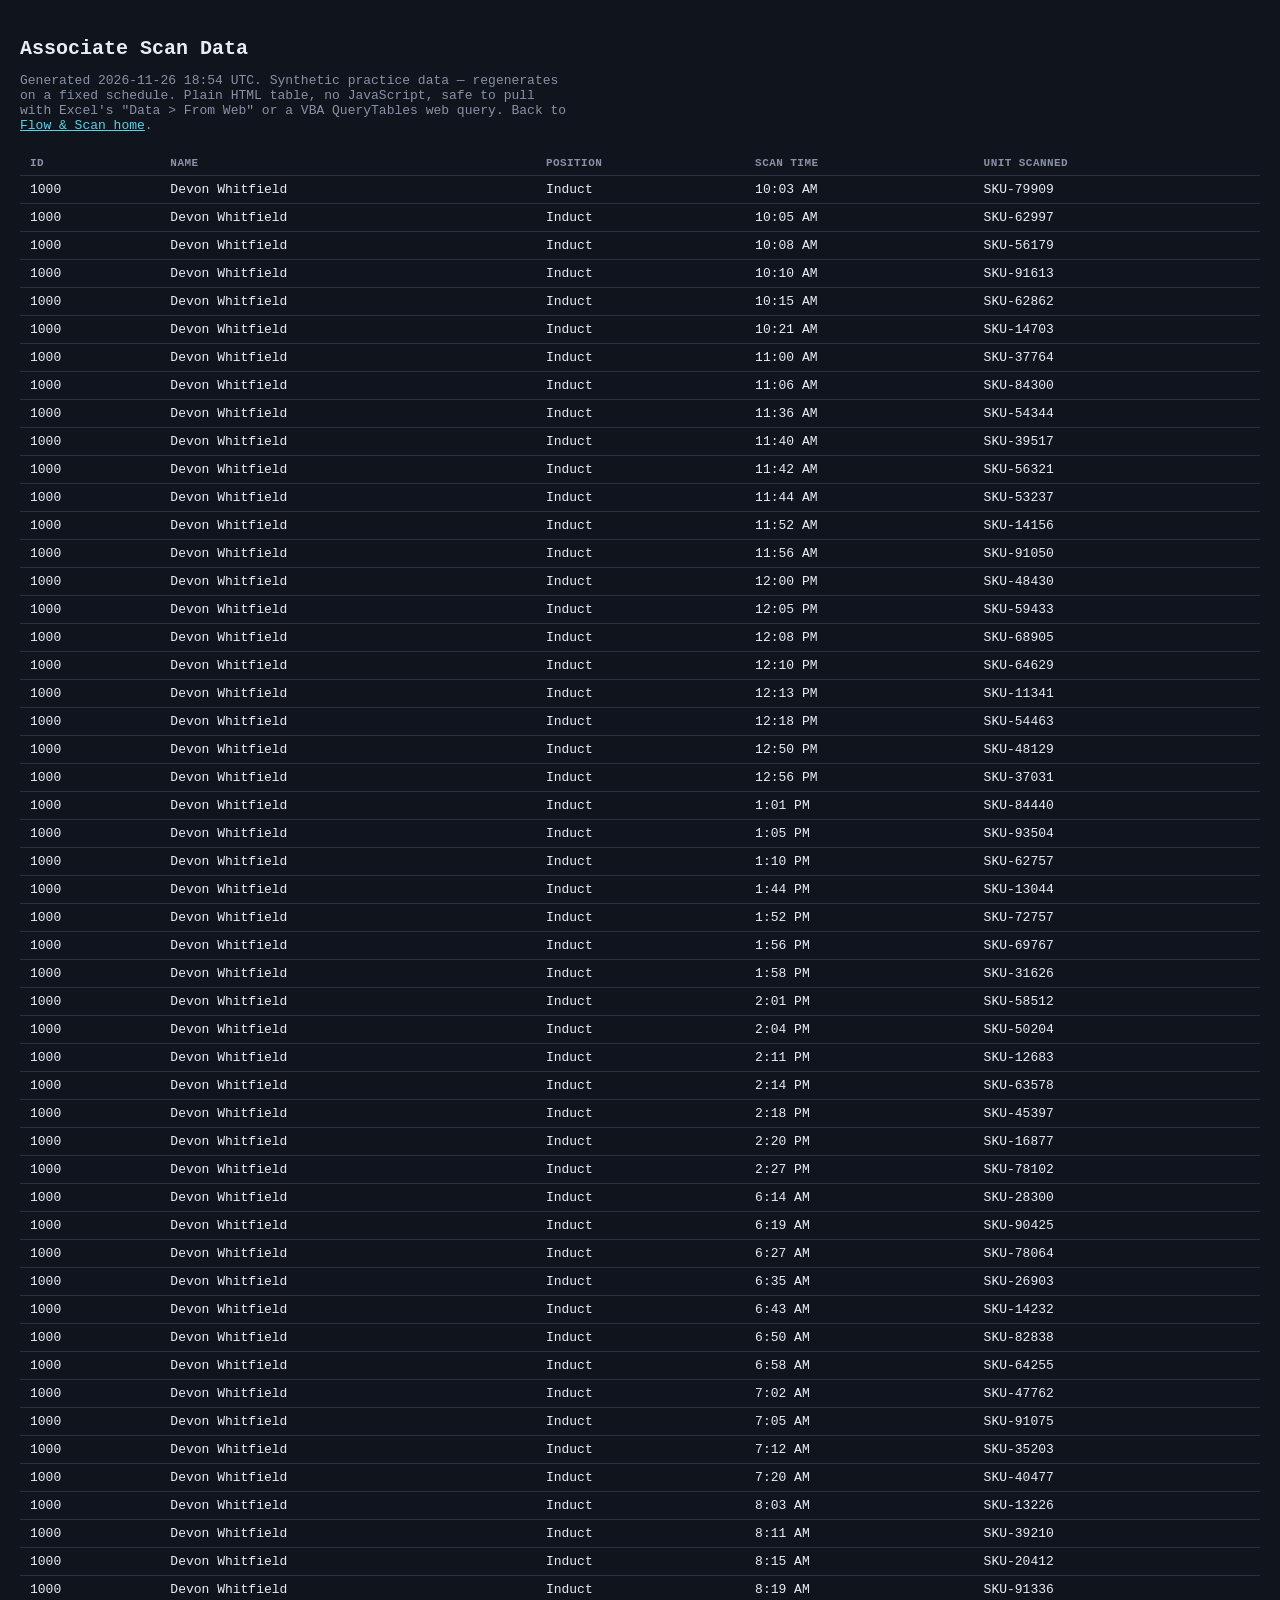
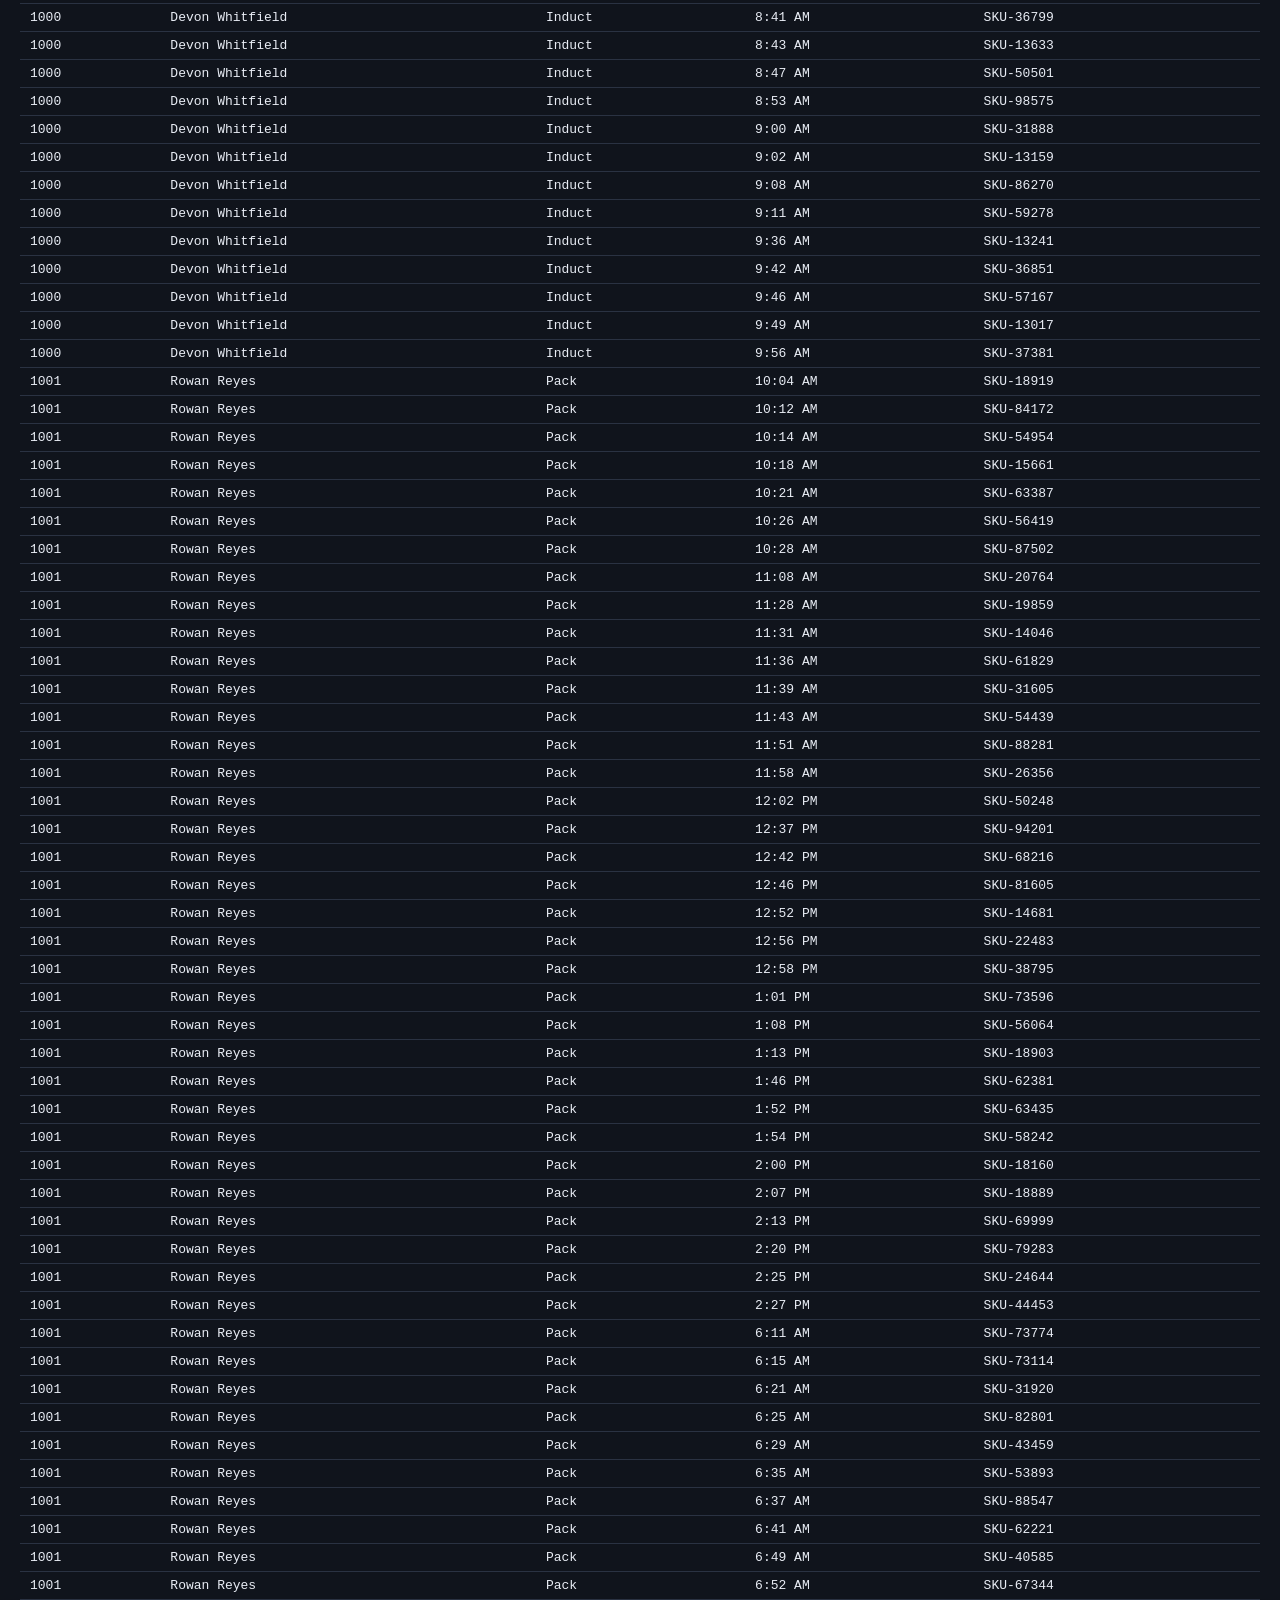
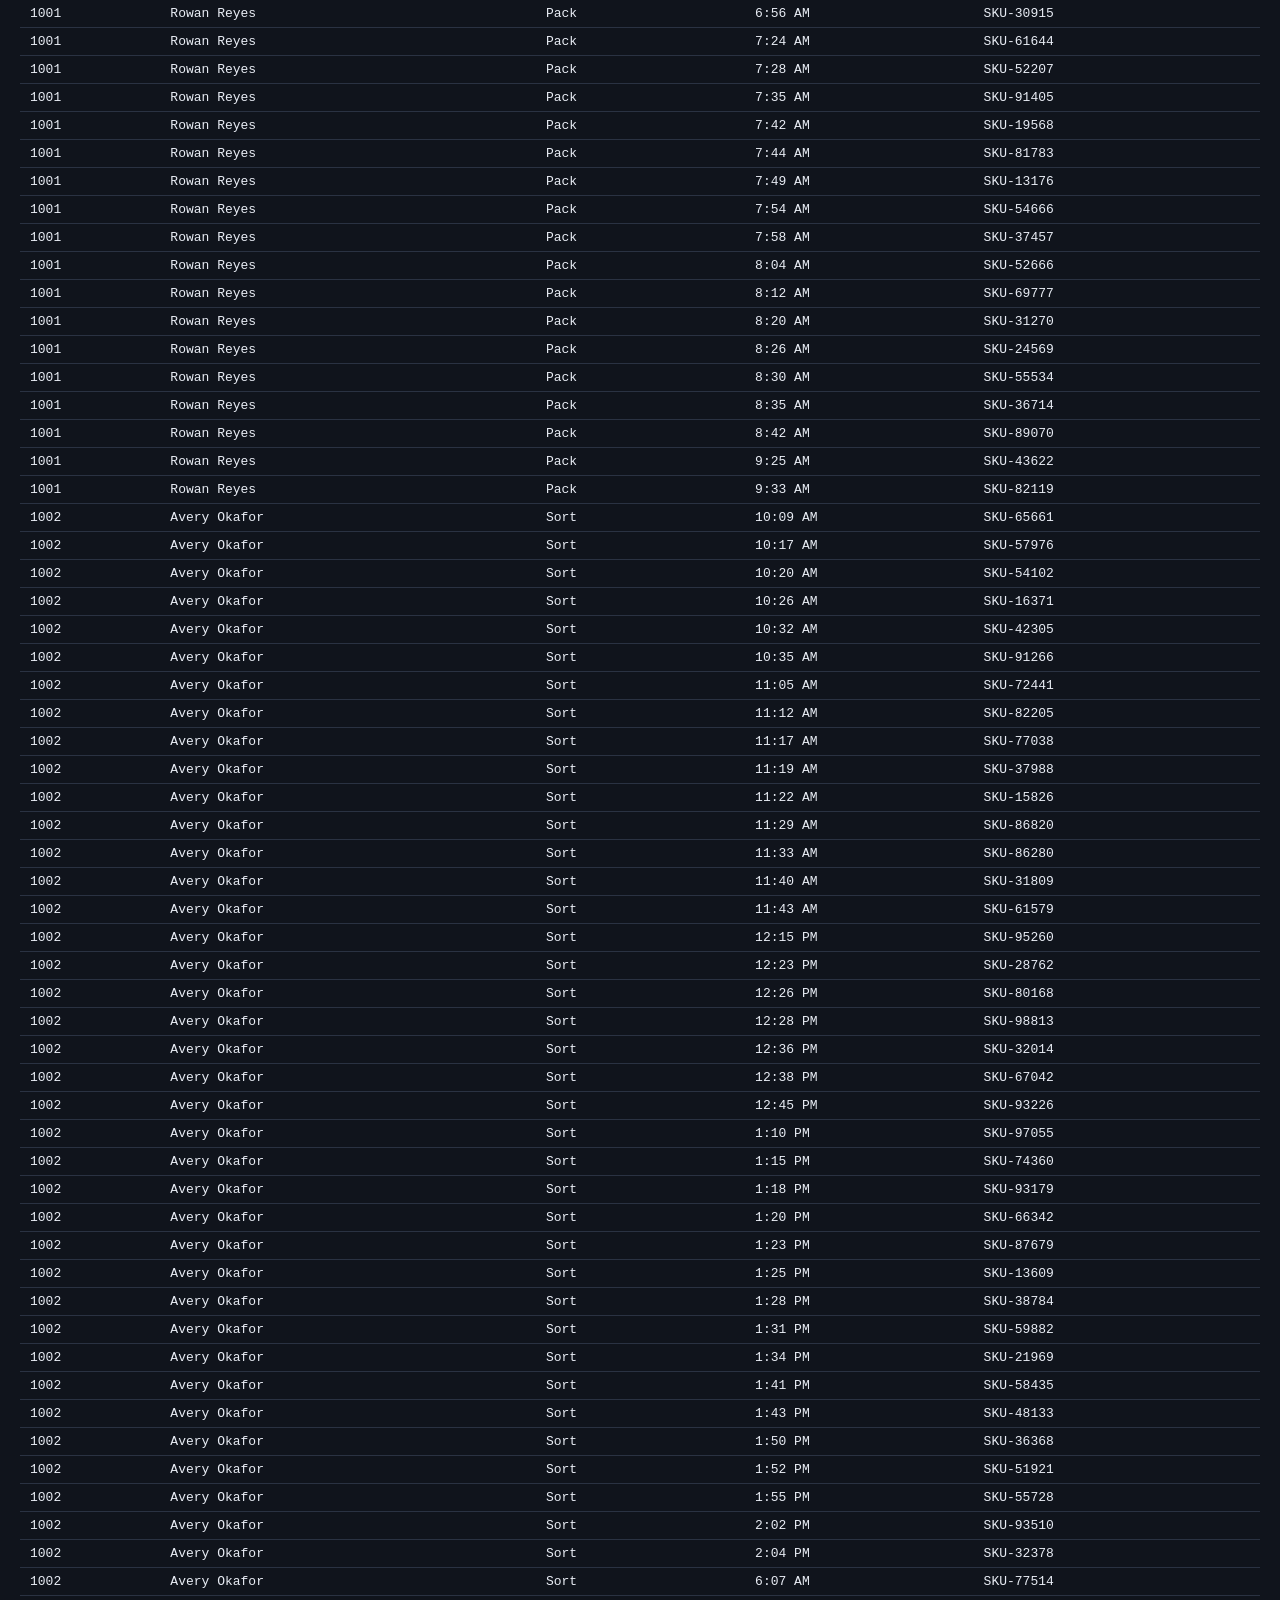
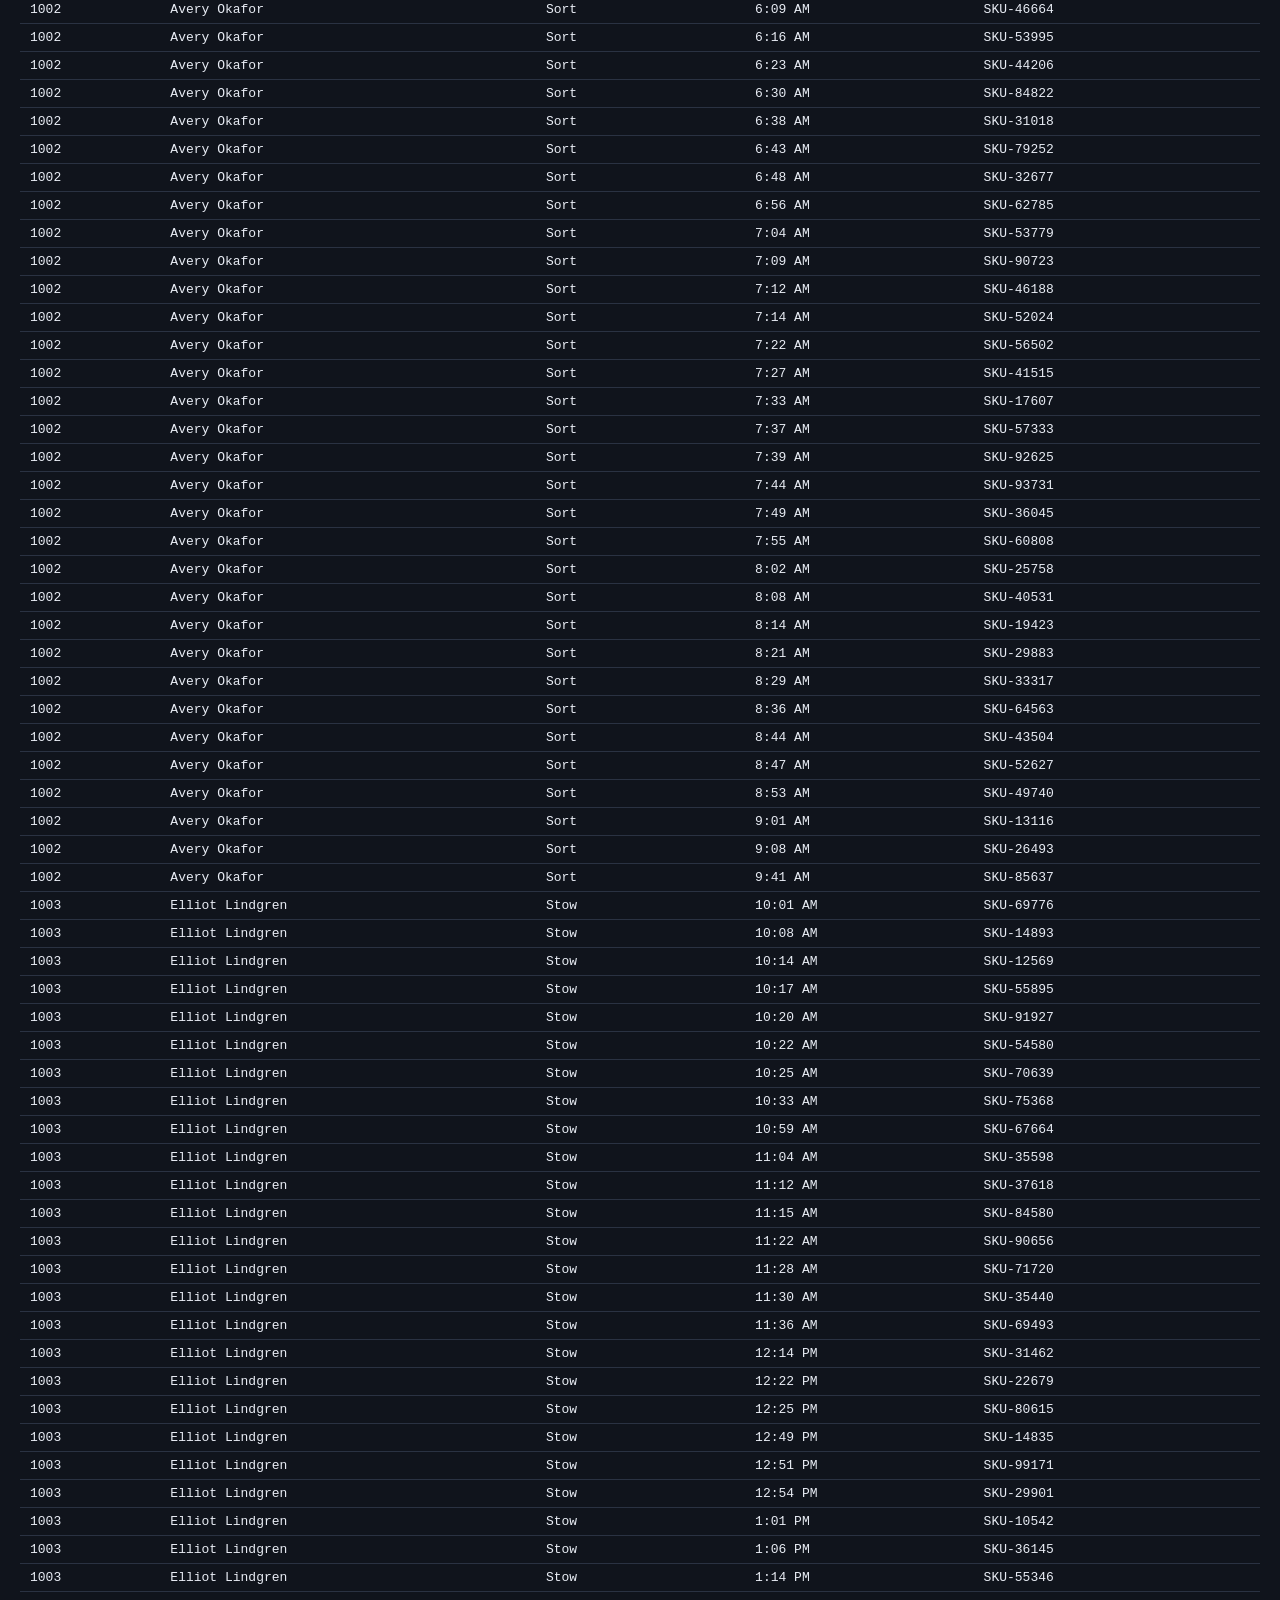
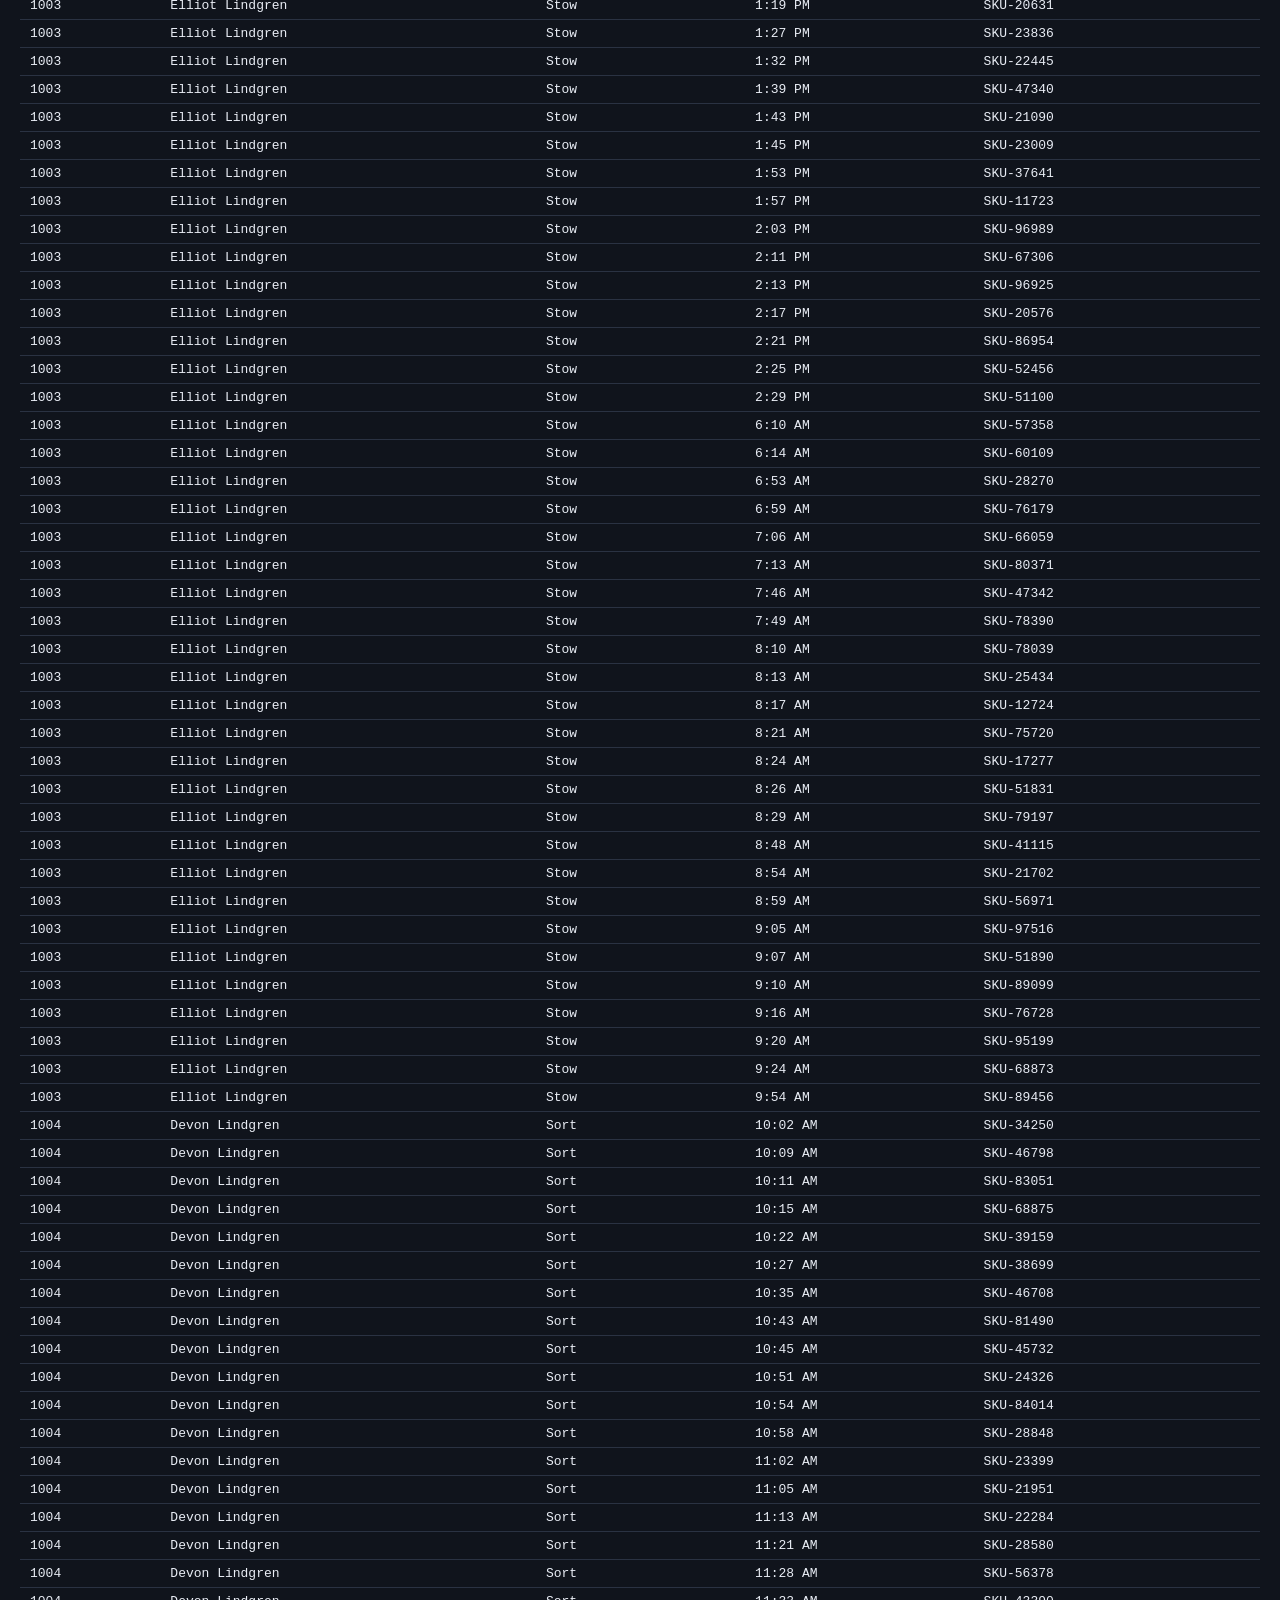
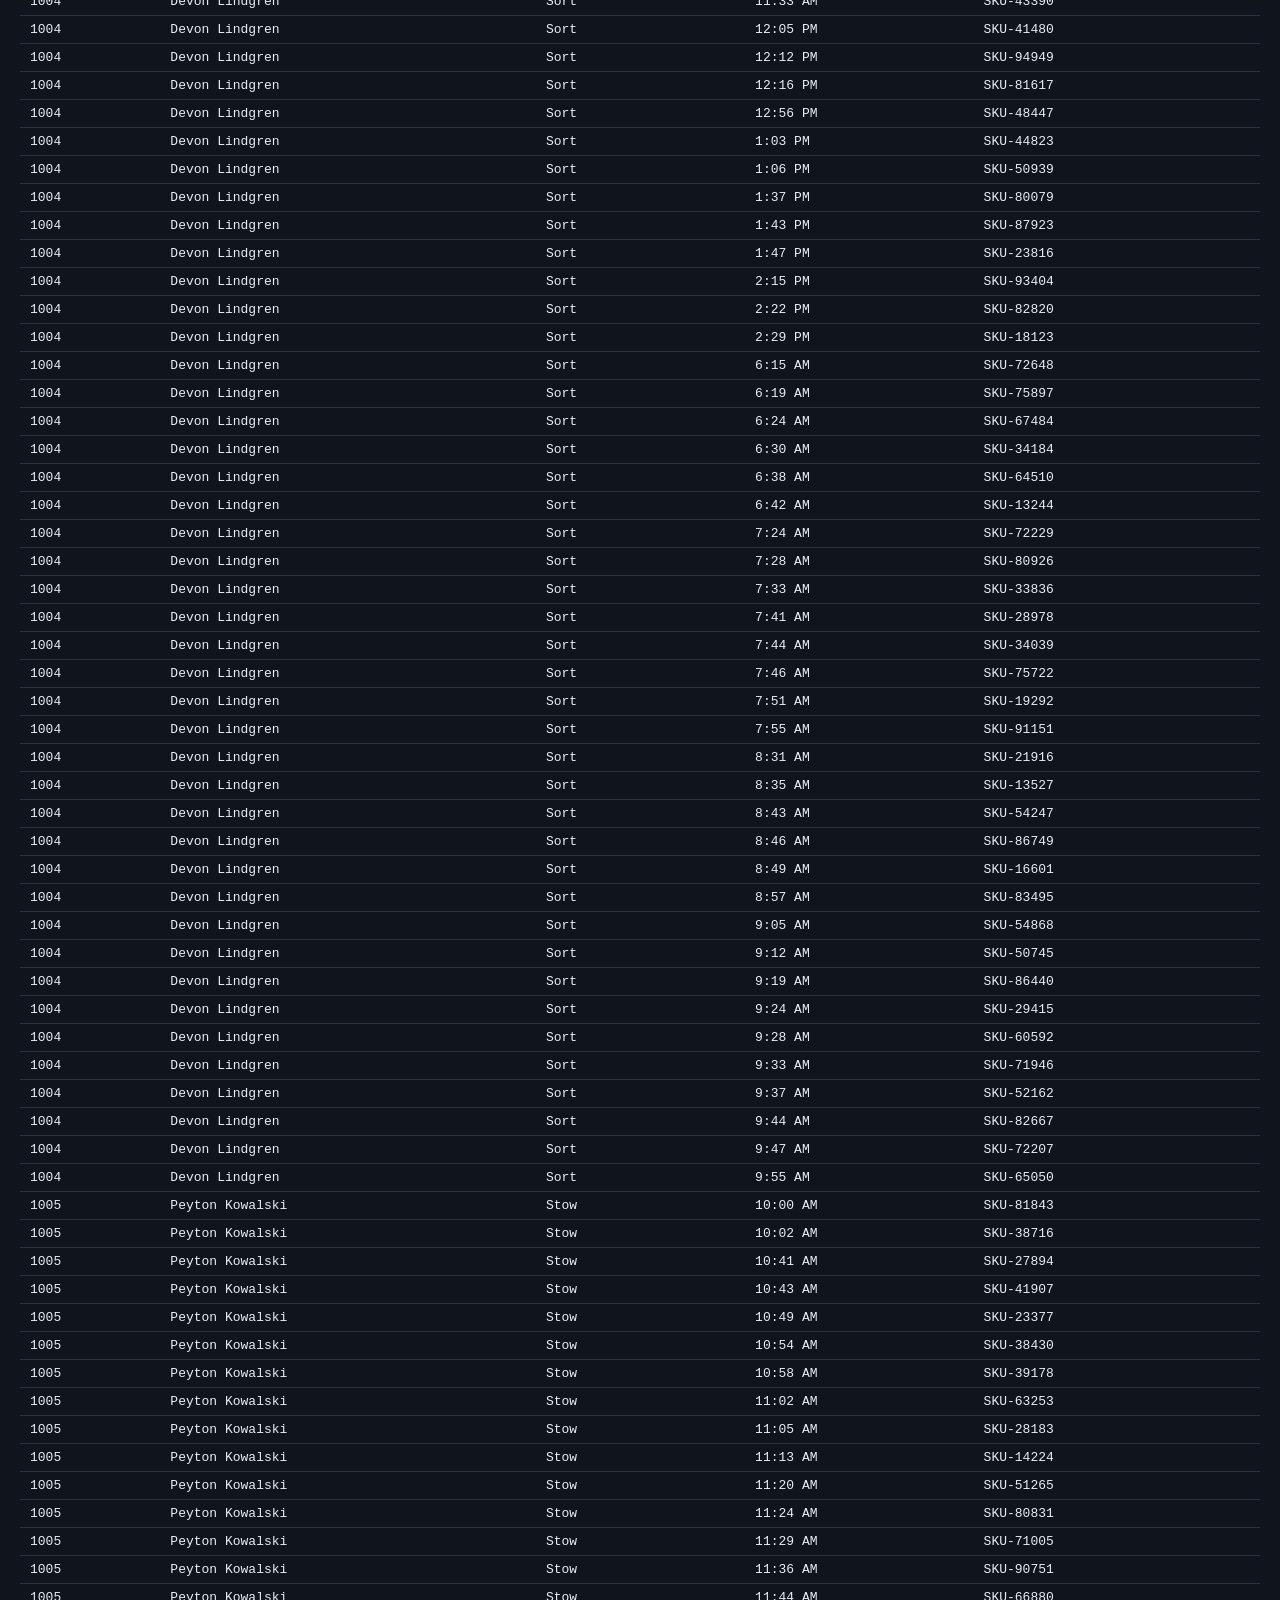
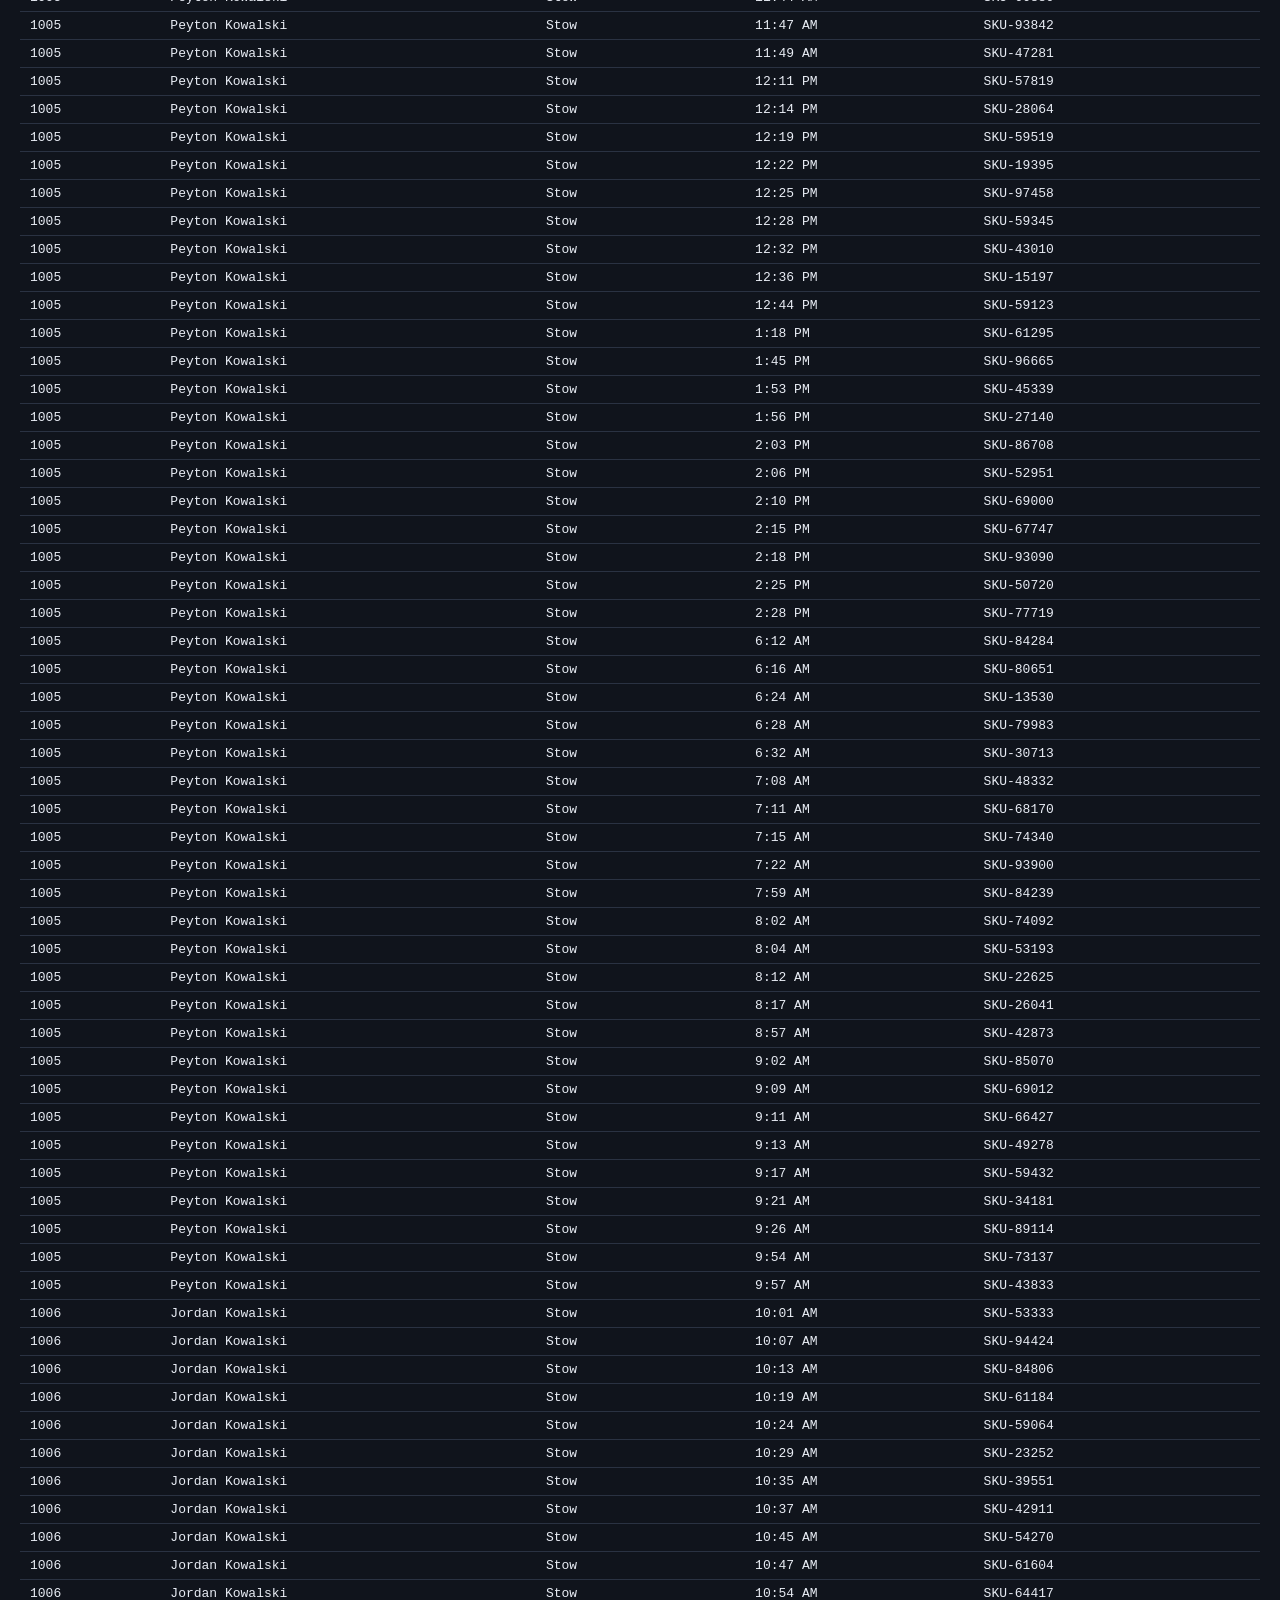
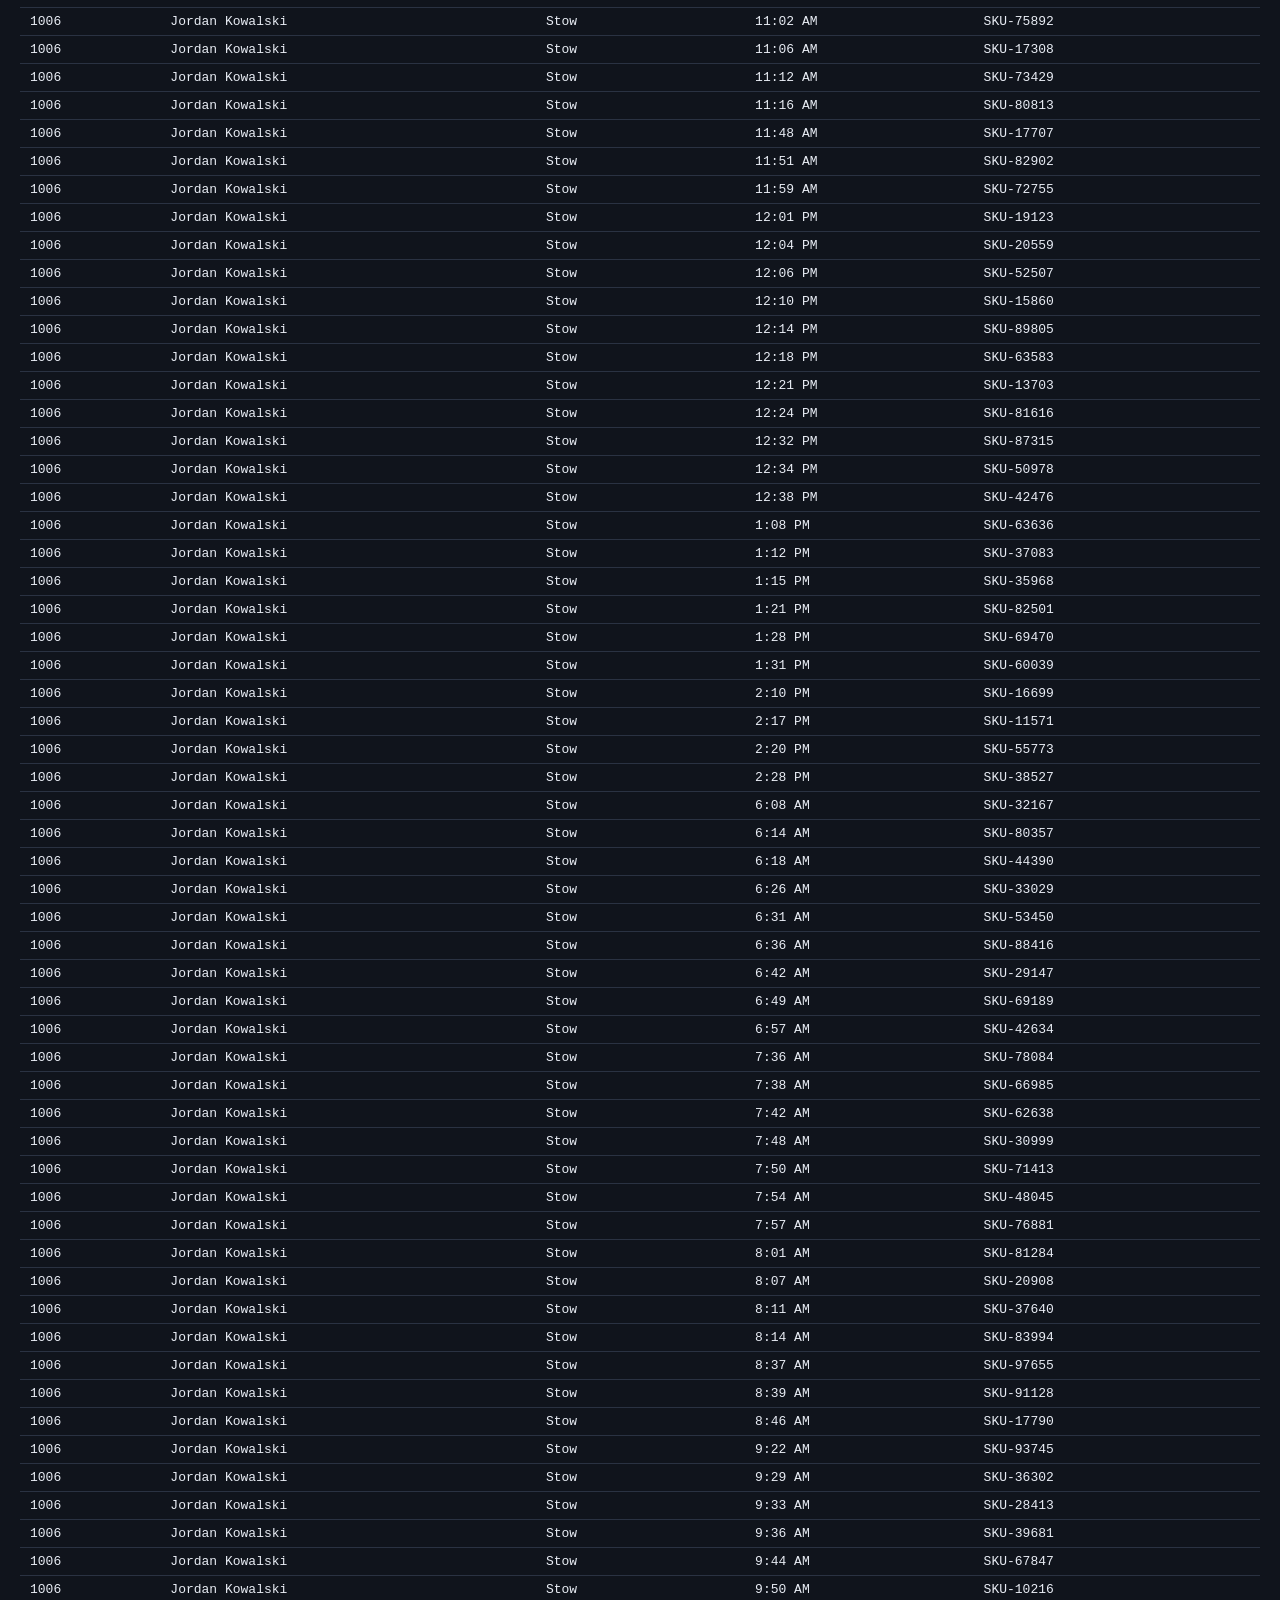
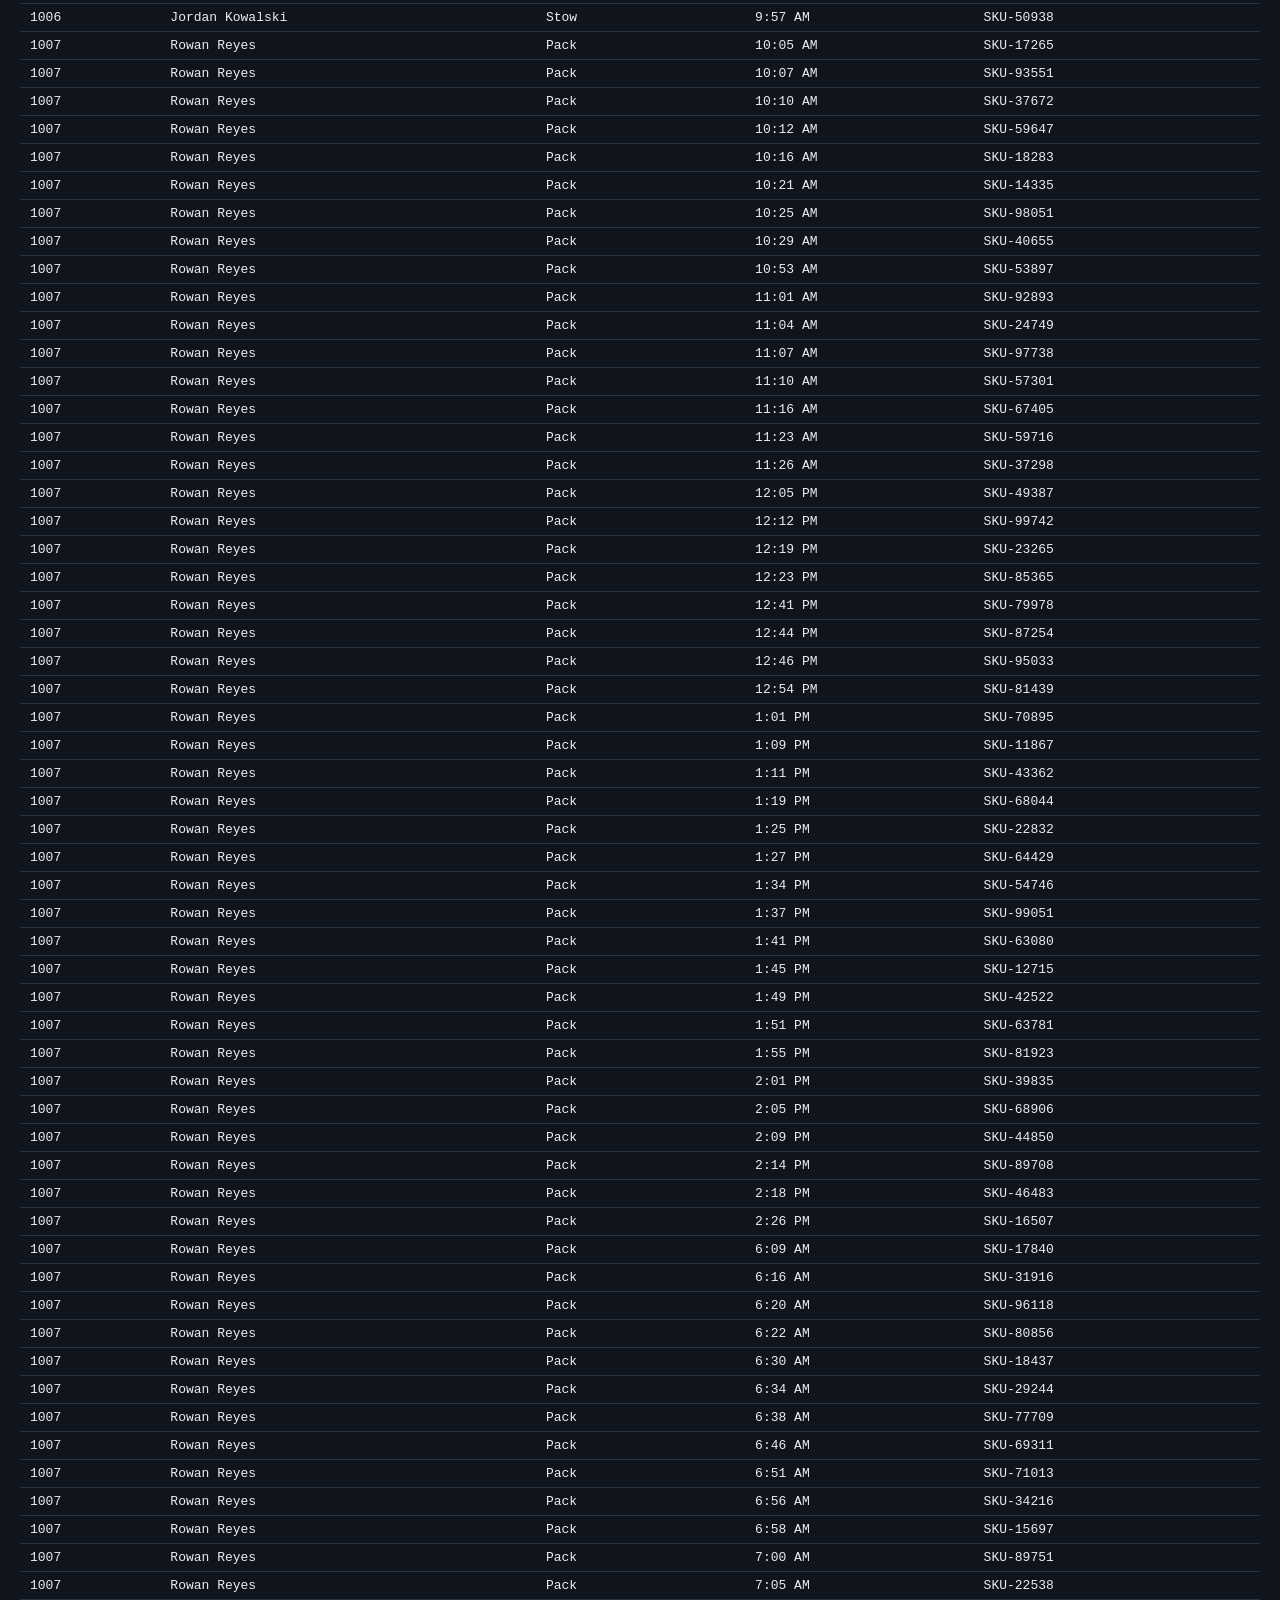
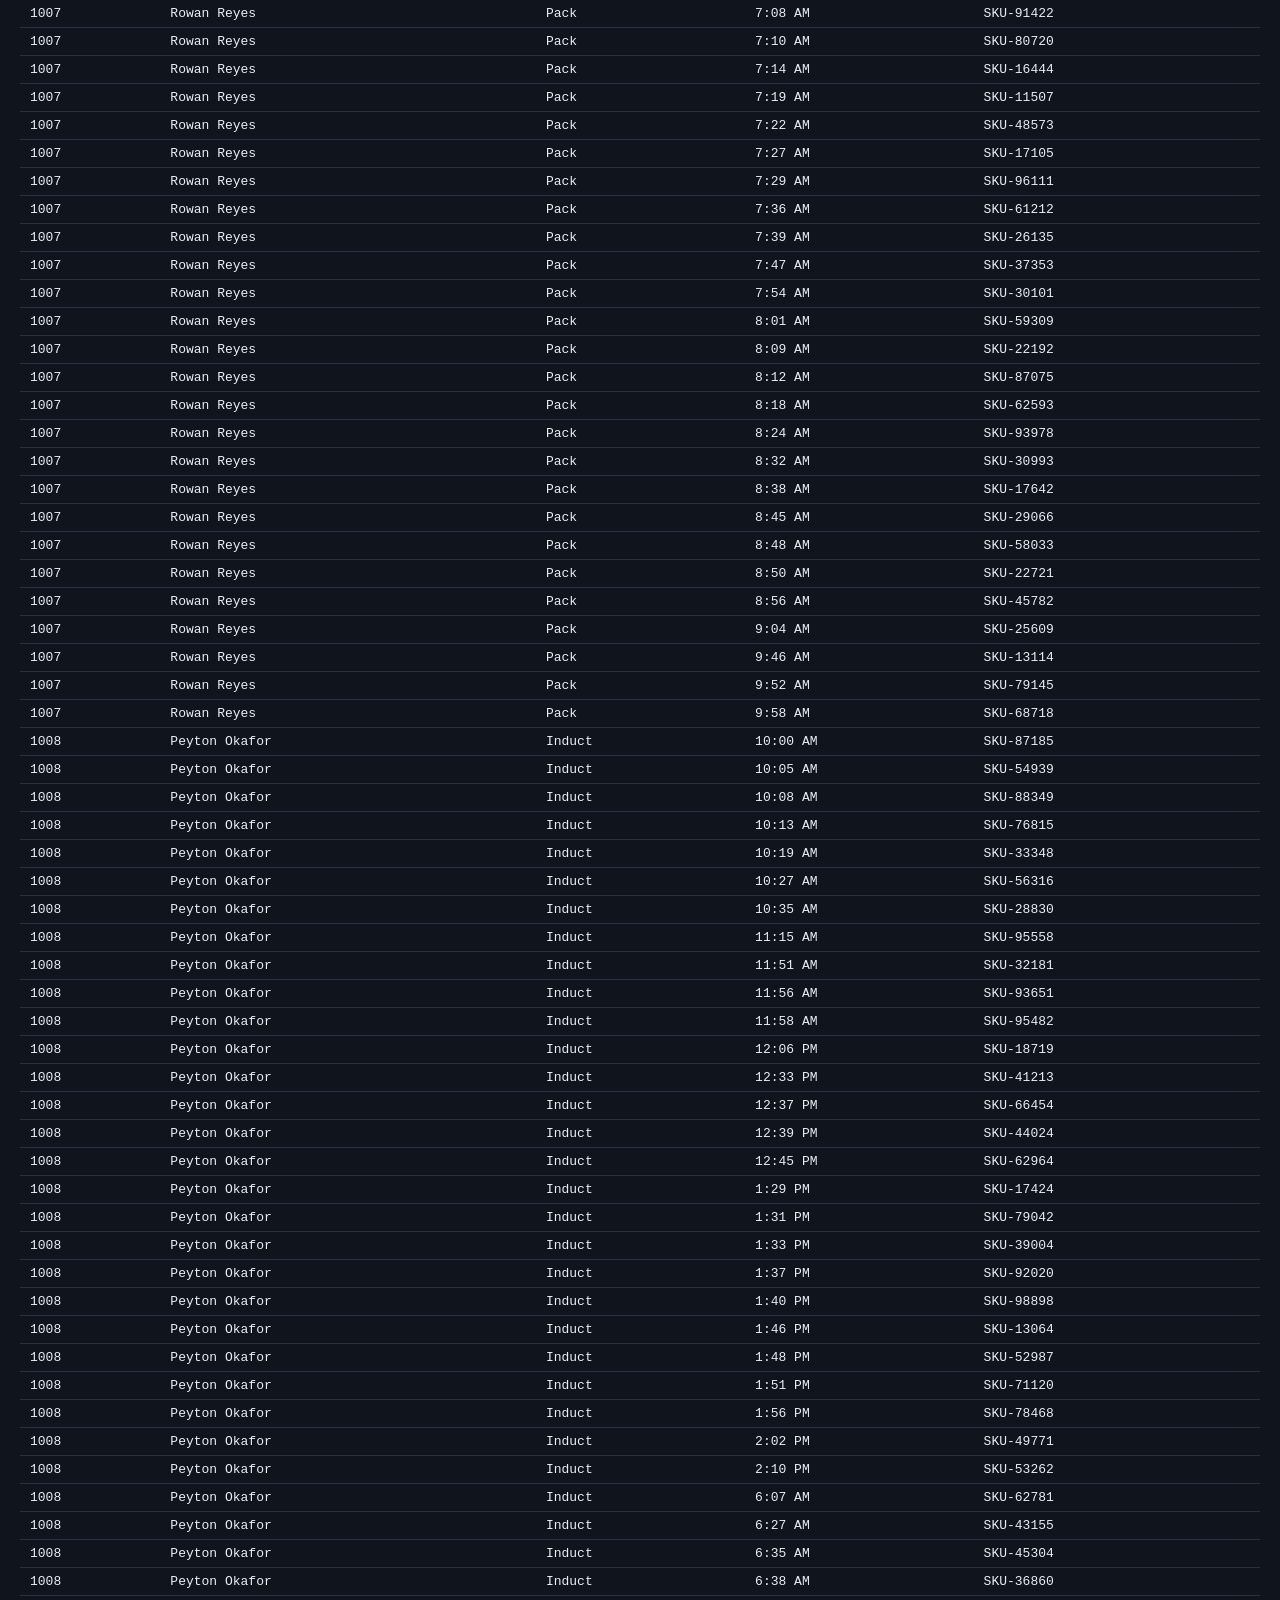
==== commit 86618832: "Regenerate practice data [automated]" ====
--- a/data/associates.html
+++ b/data/associates.html
@@ -17,7 +17,7 @@
 </head>
 <body>
 <h1>Associate Scan Data</h1>
-<p>Generated 2026-11-26 08:47 UTC. Synthetic practice data — regenerates on a fixed
+<p>Generated 2026-11-26 18:54 UTC. Synthetic practice data — regenerates on a fixed
 schedule. Plain HTML table, no JavaScript, safe to pull with Excel's
 "Data &gt; From Web" or a VBA QueryTables web query. Back to
 <a href="../index.html">Flow &amp; Scan home</a>.</p>
@@ -25,1031 +25,1027 @@
 <table>
 <thead><tr><th>ID</th><th>Name</th><th>Position</th><th>Scan Time</th><th>Unit Scanned</th></tr></thead>
 <tbody>
-<tr><td>1000</td><td>Elliot Marsh</td><td>Stow</td><td>10:11 AM</td><td>SKU-51625</td></tr>
-<tr><td>1000</td><td>Elliot Marsh</td><td>Stow</td><td>10:39 AM</td><td>SKU-90084</td></tr>
-<tr><td>1000</td><td>Elliot Marsh</td><td>Stow</td><td>11:17 AM</td><td>SKU-65532</td></tr>
-<tr><td>1000</td><td>Elliot Marsh</td><td>Stow</td><td>11:24 AM</td><td>SKU-29756</td></tr>
-<tr><td>1000</td><td>Elliot Marsh</td><td>Stow</td><td>11:27 AM</td><td>SKU-52230</td></tr>
-<tr><td>1000</td><td>Elliot Marsh</td><td>Stow</td><td>11:35 AM</td><td>SKU-22706</td></tr>
-<tr><td>1000</td><td>Elliot Marsh</td><td>Stow</td><td>11:40 AM</td><td>SKU-71501</td></tr>
-<tr><td>1000</td><td>Elliot Marsh</td><td>Stow</td><td>11:44 AM</td><td>SKU-99969</td></tr>
-<tr><td>1000</td><td>Elliot Marsh</td><td>Stow</td><td>11:47 AM</td><td>SKU-63832</td></tr>
-<tr><td>1000</td><td>Elliot Marsh</td><td>Stow</td><td>11:54 AM</td><td>SKU-15520</td></tr>
-<tr><td>1000</td><td>Elliot Marsh</td><td>Stow</td><td>12:00 PM</td><td>SKU-88949</td></tr>
-<tr><td>1000</td><td>Elliot Marsh</td><td>Stow</td><td>12:04 PM</td><td>SKU-16028</td></tr>
-<tr><td>1000</td><td>Elliot Marsh</td><td>Stow</td><td>12:12 PM</td><td>SKU-79789</td></tr>
-<tr><td>1000</td><td>Elliot Marsh</td><td>Stow</td><td>12:15 PM</td><td>SKU-44525</td></tr>
-<tr><td>1000</td><td>Elliot Marsh</td><td>Stow</td><td>12:22 PM</td><td>SKU-85189</td></tr>
-<tr><td>1000</td><td>Elliot Marsh</td><td>Stow</td><td>12:26 PM</td><td>SKU-67423</td></tr>
-<tr><td>1000</td><td>Elliot Marsh</td><td>Stow</td><td>12:29 PM</td><td>SKU-73005</td></tr>
-<tr><td>1000</td><td>Elliot Marsh</td><td>Stow</td><td>12:53 PM</td><td>SKU-66838</td></tr>
-<tr><td>1000</td><td>Elliot Marsh</td><td>Stow</td><td>12:58 PM</td><td>SKU-48606</td></tr>
-<tr><td>1000</td><td>Elliot Marsh</td><td>Stow</td><td>1:01 PM</td><td>SKU-52512</td></tr>
-<tr><td>1000</td><td>Elliot Marsh</td><td>Stow</td><td>1:05 PM</td><td>SKU-67122</td></tr>
-<tr><td>1000</td><td>Elliot Marsh</td><td>Stow</td><td>1:11 PM</td><td>SKU-90627</td></tr>
-<tr><td>1000</td><td>Elliot Marsh</td><td>Stow</td><td>1:19 PM</td><td>SKU-62892</td></tr>
-<tr><td>1000</td><td>Elliot Marsh</td><td>Stow</td><td>1:27 PM</td><td>SKU-95979</td></tr>
-<tr><td>1000</td><td>Elliot Marsh</td><td>Stow</td><td>1:32 PM</td><td>SKU-21588</td></tr>
-<tr><td>1000</td><td>Elliot Marsh</td><td>Stow</td><td>1:38 PM</td><td>SKU-51008</td></tr>
-<tr><td>1000</td><td>Elliot Marsh</td><td>Stow</td><td>1:46 PM</td><td>SKU-91416</td></tr>
-<tr><td>1000</td><td>Elliot Marsh</td><td>Stow</td><td>1:53 PM</td><td>SKU-14476</td></tr>
-<tr><td>1000</td><td>Elliot Marsh</td><td>Stow</td><td>2:00 PM</td><td>SKU-85209</td></tr>
-<tr><td>1000</td><td>Elliot Marsh</td><td>Stow</td><td>2:02 PM</td><td>SKU-90223</td></tr>
-<tr><td>1000</td><td>Elliot Marsh</td><td>Stow</td><td>2:09 PM</td><td>SKU-94933</td></tr>
-<tr><td>1000</td><td>Elliot Marsh</td><td>Stow</td><td>2:14 PM</td><td>SKU-95239</td></tr>
-<tr><td>1000</td><td>Elliot Marsh</td><td>Stow</td><td>2:19 PM</td><td>SKU-47016</td></tr>
-<tr><td>1000</td><td>Elliot Marsh</td><td>Stow</td><td>6:08 AM</td><td>SKU-86960</td></tr>
-<tr><td>1000</td><td>Elliot Marsh</td><td>Stow</td><td>6:37 AM</td><td>SKU-63556</td></tr>
-<tr><td>1000</td><td>Elliot Marsh</td><td>Stow</td><td>6:41 AM</td><td>SKU-90633</td></tr>
-<tr><td>1000</td><td>Elliot Marsh</td><td>Stow</td><td>6:43 AM</td><td>SKU-22334</td></tr>
-<tr><td>1000</td><td>Elliot Marsh</td><td>Stow</td><td>7:12 AM</td><td>SKU-68184</td></tr>
-<tr><td>1000</td><td>Elliot Marsh</td><td>Stow</td><td>7:20 AM</td><td>SKU-59564</td></tr>
-<tr><td>1000</td><td>Elliot Marsh</td><td>Stow</td><td>7:27 AM</td><td>SKU-92547</td></tr>
-<tr><td>1000</td><td>Elliot Marsh</td><td>Stow</td><td>7:31 AM</td><td>SKU-59864</td></tr>
-<tr><td>1000</td><td>Elliot Marsh</td><td>Stow</td><td>7:37 AM</td><td>SKU-19358</td></tr>
-<tr><td>1000</td><td>Elliot Marsh</td><td>Stow</td><td>7:45 AM</td><td>SKU-24076</td></tr>
-<tr><td>1000</td><td>Elliot Marsh</td><td>Stow</td><td>7:53 AM</td><td>SKU-64973</td></tr>
-<tr><td>1000</td><td>Elliot Marsh</td><td>Stow</td><td>7:56 AM</td><td>SKU-29003</td></tr>
-<tr><td>1000</td><td>Elliot Marsh</td><td>Stow</td><td>8:04 AM</td><td>SKU-58295</td></tr>
-<tr><td>1000</td><td>Elliot Marsh</td><td>Stow</td><td>8:10 AM</td><td>SKU-31051</td></tr>
-<tr><td>1000</td><td>Elliot Marsh</td><td>Stow</td><td>8:17 AM</td><td>SKU-90930</td></tr>
-<tr><td>1000</td><td>Elliot Marsh</td><td>Stow</td><td>8:20 AM</td><td>SKU-14651</td></tr>
-<tr><td>1000</td><td>Elliot Marsh</td><td>Stow</td><td>8:25 AM</td><td>SKU-33770</td></tr>
-<tr><td>1000</td><td>Elliot Marsh</td><td>Stow</td><td>8:27 AM</td><td>SKU-20846</td></tr>
-<tr><td>1000</td><td>Elliot Marsh</td><td>Stow</td><td>8:31 AM</td><td>SKU-21548</td></tr>
-<tr><td>1000</td><td>Elliot Marsh</td><td>Stow</td><td>8:34 AM</td><td>SKU-27980</td></tr>
-<tr><td>1000</td><td>Elliot Marsh</td><td>Stow</td><td>8:37 AM</td><td>SKU-66195</td></tr>
-<tr><td>1000</td><td>Elliot Marsh</td><td>Stow</td><td>8:41 AM</td><td>SKU-84375</td></tr>
-<tr><td>1000</td><td>Elliot Marsh</td><td>Stow</td><td>8:43 AM</td><td>SKU-50950</td></tr>
-<tr><td>1000</td><td>Elliot Marsh</td><td>Stow</td><td>8:47 AM</td><td>SKU-89474</td></tr>
-<tr><td>1000</td><td>Elliot Marsh</td><td>Stow</td><td>8:54 AM</td><td>SKU-53390</td></tr>
-<tr><td>1000</td><td>Elliot Marsh</td><td>Stow</td><td>9:19 AM</td><td>SKU-78951</td></tr>
-<tr><td>1000</td><td>Elliot Marsh</td><td>Stow</td><td>9:26 AM</td><td>SKU-44876</td></tr>
-<tr><td>1000</td><td>Elliot Marsh</td><td>Stow</td><td>9:33 AM</td><td>SKU-58632</td></tr>
-<tr><td>1000</td><td>Elliot Marsh</td><td>Stow</td><td>9:38 AM</td><td>SKU-69150</td></tr>
-<tr><td>1000</td><td>Elliot Marsh</td><td>Stow</td><td>9:43 AM</td><td>SKU-44887</td></tr>
-<tr><td>1000</td><td>Elliot Marsh</td><td>Stow</td><td>9:46 AM</td><td>SKU-41896</td></tr>
-<tr><td>1000</td><td>Elliot Marsh</td><td>Stow</td><td>9:50 AM</td><td>SKU-65903</td></tr>
-<tr><td>1000</td><td>Elliot Marsh</td><td>Stow</td><td>9:53 AM</td><td>SKU-81524</td></tr>
-<tr><td>1001</td><td>Devon Bell</td><td>Sort</td><td>10:01 AM</td><td>SKU-46416</td></tr>
-<tr><td>1001</td><td>Devon Bell</td><td>Sort</td><td>10:05 AM</td><td>SKU-99470</td></tr>
-<tr><td>1001</td><td>Devon Bell</td><td>Sort</td><td>10:12 AM</td><td>SKU-16027</td></tr>
-<tr><td>1001</td><td>Devon Bell</td><td>Sort</td><td>10:20 AM</td><td>SKU-11964</td></tr>
-<tr><td>1001</td><td>Devon Bell</td><td>Sort</td><td>10:25 AM</td><td>SKU-92409</td></tr>
-<tr><td>1001</td><td>Devon Bell</td><td>Sort</td><td>10:32 AM</td><td>SKU-75764</td></tr>
-<tr><td>1001</td><td>Devon Bell</td><td>Sort</td><td>10:36 AM</td><td>SKU-43217</td></tr>
-<tr><td>1001</td><td>Devon Bell</td><td>Sort</td><td>10:41 AM</td><td>SKU-28967</td></tr>
-<tr><td>1001</td><td>Devon Bell</td><td>Sort</td><td>10:45 AM</td><td>SKU-78225</td></tr>
-<tr><td>1001</td><td>Devon Bell</td><td>Sort</td><td>10:51 AM</td><td>SKU-97653</td></tr>
-<tr><td>1001</td><td>Devon Bell</td><td>Sort</td><td>10:56 AM</td><td>SKU-94728</td></tr>
-<tr><td>1001</td><td>Devon Bell</td><td>Sort</td><td>10:59 AM</td><td>SKU-46595</td></tr>
-<tr><td>1001</td><td>Devon Bell</td><td>Sort</td><td>11:01 AM</td><td>SKU-85630</td></tr>
-<tr><td>1001</td><td>Devon Bell</td><td>Sort</td><td>11:05 AM</td><td>SKU-17055</td></tr>
-<tr><td>1001</td><td>Devon Bell</td><td>Sort</td><td>11:08 AM</td><td>SKU-38939</td></tr>
-<tr><td>1001</td><td>Devon Bell</td><td>Sort</td><td>11:11 AM</td><td>SKU-73062</td></tr>
-<tr><td>1001</td><td>Devon Bell</td><td>Sort</td><td>11:15 AM</td><td>SKU-74646</td></tr>
-<tr><td>1001</td><td>Devon Bell</td><td>Sort</td><td>11:18 AM</td><td>SKU-60029</td></tr>
-<tr><td>1001</td><td>Devon Bell</td><td>Sort</td><td>11:25 AM</td><td>SKU-52006</td></tr>
-<tr><td>1001</td><td>Devon Bell</td><td>Sort</td><td>11:28 AM</td><td>SKU-80805</td></tr>
-<tr><td>1001</td><td>Devon Bell</td><td>Sort</td><td>11:50 AM</td><td>SKU-52384</td></tr>
-<tr><td>1001</td><td>Devon Bell</td><td>Sort</td><td>11:55 AM</td><td>SKU-60899</td></tr>
-<tr><td>1001</td><td>Devon Bell</td><td>Sort</td><td>11:58 AM</td><td>SKU-76183</td></tr>
-<tr><td>1001</td><td>Devon Bell</td><td>Sort</td><td>12:00 PM</td><td>SKU-30328</td></tr>
-<tr><td>1001</td><td>Devon Bell</td><td>Sort</td><td>12:07 PM</td><td>SKU-59409</td></tr>
-<tr><td>1001</td><td>Devon Bell</td><td>Sort</td><td>12:10 PM</td><td>SKU-18326</td></tr>
-<tr><td>1001</td><td>Devon Bell</td><td>Sort</td><td>12:13 PM</td><td>SKU-80467</td></tr>
-<tr><td>1001</td><td>Devon Bell</td><td>Sort</td><td>12:57 PM</td><td>SKU-39344</td></tr>
-<tr><td>1001</td><td>Devon Bell</td><td>Sort</td><td>1:02 PM</td><td>SKU-42375</td></tr>
-<tr><td>1001</td><td>Devon Bell</td><td>Sort</td><td>1:07 PM</td><td>SKU-16052</td></tr>
-<tr><td>1001</td><td>Devon Bell</td><td>Sort</td><td>1:12 PM</td><td>SKU-62259</td></tr>
-<tr><td>1001</td><td>Devon Bell</td><td>Sort</td><td>1:16 PM</td><td>SKU-65798</td></tr>
-<tr><td>1001</td><td>Devon Bell</td><td>Sort</td><td>1:23 PM</td><td>SKU-19866</td></tr>
-<tr><td>1001</td><td>Devon Bell</td><td>Sort</td><td>2:06 PM</td><td>SKU-86675</td></tr>
-<tr><td>1001</td><td>Devon Bell</td><td>Sort</td><td>2:14 PM</td><td>SKU-18619</td></tr>
-<tr><td>1001</td><td>Devon Bell</td><td>Sort</td><td>2:16 PM</td><td>SKU-33191</td></tr>
-<tr><td>1001</td><td>Devon Bell</td><td>Sort</td><td>2:19 PM</td><td>SKU-20792</td></tr>
-<tr><td>1001</td><td>Devon Bell</td><td>Sort</td><td>2:22 PM</td><td>SKU-55065</td></tr>
-<tr><td>1001</td><td>Devon Bell</td><td>Sort</td><td>2:29 PM</td><td>SKU-22119</td></tr>
-<tr><td>1001</td><td>Devon Bell</td><td>Sort</td><td>6:08 AM</td><td>SKU-59050</td></tr>
-<tr><td>1001</td><td>Devon Bell</td><td>Sort</td><td>6:44 AM</td><td>SKU-77771</td></tr>
-<tr><td>1001</td><td>Devon Bell</td><td>Sort</td><td>6:51 AM</td><td>SKU-57404</td></tr>
-<tr><td>1001</td><td>Devon Bell</td><td>Sort</td><td>6:54 AM</td><td>SKU-10086</td></tr>
-<tr><td>1001</td><td>Devon Bell</td><td>Sort</td><td>7:01 AM</td><td>SKU-55486</td></tr>
-<tr><td>1001</td><td>Devon Bell</td><td>Sort</td><td>7:05 AM</td><td>SKU-85459</td></tr>
-<tr><td>1001</td><td>Devon Bell</td><td>Sort</td><td>7:09 AM</td><td>SKU-90082</td></tr>
-<tr><td>1001</td><td>Devon Bell</td><td>Sort</td><td>7:30 AM</td><td>SKU-90819</td></tr>
-<tr><td>1001</td><td>Devon Bell</td><td>Sort</td><td>7:35 AM</td><td>SKU-98300</td></tr>
-<tr><td>1001</td><td>Devon Bell</td><td>Sort</td><td>7:40 AM</td><td>SKU-13836</td></tr>
-<tr><td>1001</td><td>Devon Bell</td><td>Sort</td><td>7:46 AM</td><td>SKU-89132</td></tr>
-<tr><td>1001</td><td>Devon Bell</td><td>Sort</td><td>7:52 AM</td><td>SKU-49207</td></tr>
-<tr><td>1001</td><td>Devon Bell</td><td>Sort</td><td>7:57 AM</td><td>SKU-13762</td></tr>
-<tr><td>1001</td><td>Devon Bell</td><td>Sort</td><td>8:02 AM</td><td>SKU-68303</td></tr>
-<tr><td>1001</td><td>Devon Bell</td><td>Sort</td><td>8:09 AM</td><td>SKU-69065</td></tr>
-<tr><td>1001</td><td>Devon Bell</td><td>Sort</td><td>8:13 AM</td><td>SKU-85053</td></tr>
-<tr><td>1001</td><td>Devon Bell</td><td>Sort</td><td>8:19 AM</td><td>SKU-28157</td></tr>
-<tr><td>1001</td><td>Devon Bell</td><td>Sort</td><td>8:22 AM</td><td>SKU-58276</td></tr>
-<tr><td>1001</td><td>Devon Bell</td><td>Sort</td><td>8:24 AM</td><td>SKU-23709</td></tr>
-<tr><td>1001</td><td>Devon Bell</td><td>Sort</td><td>8:27 AM</td><td>SKU-86089</td></tr>
-<tr><td>1001</td><td>Devon Bell</td><td>Sort</td><td>8:29 AM</td><td>SKU-13996</td></tr>
-<tr><td>1001</td><td>Devon Bell</td><td>Sort</td><td>8:32 AM</td><td>SKU-69675</td></tr>
-<tr><td>1001</td><td>Devon Bell</td><td>Sort</td><td>9:11 AM</td><td>SKU-53049</td></tr>
-<tr><td>1001</td><td>Devon Bell</td><td>Sort</td><td>9:14 AM</td><td>SKU-81986</td></tr>
-<tr><td>1001</td><td>Devon Bell</td><td>Sort</td><td>9:21 AM</td><td>SKU-75471</td></tr>
-<tr><td>1001</td><td>Devon Bell</td><td>Sort</td><td>9:24 AM</td><td>SKU-75614</td></tr>
-<tr><td>1001</td><td>Devon Bell</td><td>Sort</td><td>9:26 AM</td><td>SKU-47272</td></tr>
-<tr><td>1001</td><td>Devon Bell</td><td>Sort</td><td>9:31 AM</td><td>SKU-98223</td></tr>
-<tr><td>1001</td><td>Devon Bell</td><td>Sort</td><td>9:35 AM</td><td>SKU-25722</td></tr>
-<tr><td>1001</td><td>Devon Bell</td><td>Sort</td><td>9:42 AM</td><td>SKU-14699</td></tr>
-<tr><td>1001</td><td>Devon Bell</td><td>Sort</td><td>9:48 AM</td><td>SKU-65692</td></tr>
-<tr><td>1001</td><td>Devon Bell</td><td>Sort</td><td>9:51 AM</td><td>SKU-65489</td></tr>
-<tr><td>1001</td><td>Devon Bell</td><td>Sort</td><td>9:55 AM</td><td>SKU-88481</td></tr>
-<tr><td>1002</td><td>Jordan Osei</td><td>Induct</td><td>10:00 AM</td><td>SKU-93750</td></tr>
-<tr><td>1002</td><td>Jordan Osei</td><td>Induct</td><td>10:04 AM</td><td>SKU-20754</td></tr>
-<tr><td>1002</td><td>Jordan Osei</td><td>Induct</td><td>10:08 AM</td><td>SKU-73790</td></tr>
-<tr><td>1002</td><td>Jordan Osei</td><td>Induct</td><td>10:16 AM</td><td>SKU-15533</td></tr>
-<tr><td>1002</td><td>Jordan Osei</td><td>Induct</td><td>10:22 AM</td><td>SKU-92509</td></tr>
-<tr><td>1002</td><td>Jordan Osei</td><td>Induct</td><td>10:30 AM</td><td>SKU-68202</td></tr>
-<tr><td>1002</td><td>Jordan Osei</td><td>Induct</td><td>10:38 AM</td><td>SKU-76681</td></tr>
-<tr><td>1002</td><td>Jordan Osei</td><td>Induct</td><td>10:43 AM</td><td>SKU-72416</td></tr>
-<tr><td>1002</td><td>Jordan Osei</td><td>Induct</td><td>10:49 AM</td><td>SKU-34268</td></tr>
-<tr><td>1002</td><td>Jordan Osei</td><td>Induct</td><td>10:57 AM</td><td>SKU-70592</td></tr>
-<tr><td>1002</td><td>Jordan Osei</td><td>Induct</td><td>10:59 AM</td><td>SKU-96958</td></tr>
-<tr><td>1002</td><td>Jordan Osei</td><td>Induct</td><td>11:04 AM</td><td>SKU-57258</td></tr>
-<tr><td>1002</td><td>Jordan Osei</td><td>Induct</td><td>11:06 AM</td><td>SKU-23379</td></tr>
-<tr><td>1002</td><td>Jordan Osei</td><td>Induct</td><td>11:33 AM</td><td>SKU-84788</td></tr>
-<tr><td>1002</td><td>Jordan Osei</td><td>Induct</td><td>11:38 AM</td><td>SKU-94333</td></tr>
-<tr><td>1002</td><td>Jordan Osei</td><td>Induct</td><td>11:41 AM</td><td>SKU-59603</td></tr>
-<tr><td>1002</td><td>Jordan Osei</td><td>Induct</td><td>11:45 AM</td><td>SKU-29446</td></tr>
-<tr><td>1002</td><td>Jordan Osei</td><td>Induct</td><td>12:20 PM</td><td>SKU-31105</td></tr>
-<tr><td>1002</td><td>Jordan Osei</td><td>Induct</td><td>12:25 PM</td><td>SKU-69188</td></tr>
-<tr><td>1002</td><td>Jordan Osei</td><td>Induct</td><td>12:33 PM</td><td>SKU-15729</td></tr>
-<tr><td>1002</td><td>Jordan Osei</td><td>Induct</td><td>1:02 PM</td><td>SKU-26941</td></tr>
-<tr><td>1002</td><td>Jordan Osei</td><td>Induct</td><td>1:09 PM</td><td>SKU-75066</td></tr>
-<tr><td>1002</td><td>Jordan Osei</td><td>Induct</td><td>1:14 PM</td><td>SKU-66103</td></tr>
-<tr><td>1002</td><td>Jordan Osei</td><td>Induct</td><td>1:21 PM</td><td>SKU-91833</td></tr>
-<tr><td>1002</td><td>Jordan Osei</td><td>Induct</td><td>1:29 PM</td><td>SKU-78416</td></tr>
-<tr><td>1002</td><td>Jordan Osei</td><td>Induct</td><td>1:33 PM</td><td>SKU-86887</td></tr>
-<tr><td>1002</td><td>Jordan Osei</td><td>Induct</td><td>1:57 PM</td><td>SKU-58473</td></tr>
-<tr><td>1002</td><td>Jordan Osei</td><td>Induct</td><td>2:05 PM</td><td>SKU-43157</td></tr>
-<tr><td>1002</td><td>Jordan Osei</td><td>Induct</td><td>2:08 PM</td><td>SKU-27904</td></tr>
-<tr><td>1002</td><td>Jordan Osei</td><td>Induct</td><td>2:12 PM</td><td>SKU-77672</td></tr>
-<tr><td>1002</td><td>Jordan Osei</td><td>Induct</td><td>2:14 PM</td><td>SKU-36206</td></tr>
-<tr><td>1002</td><td>Jordan Osei</td><td>Induct</td><td>2:22 PM</td><td>SKU-83899</td></tr>
-<tr><td>1002</td><td>Jordan Osei</td><td>Induct</td><td>2:27 PM</td><td>SKU-75786</td></tr>
-<tr><td>1002</td><td>Jordan Osei</td><td>Induct</td><td>6:10 AM</td><td>SKU-89441</td></tr>
-<tr><td>1002</td><td>Jordan Osei</td><td>Induct</td><td>6:13 AM</td><td>SKU-34318</td></tr>
-<tr><td>1002</td><td>Jordan Osei</td><td>Induct</td><td>6:16 AM</td><td>SKU-51022</td></tr>
-<tr><td>1002</td><td>Jordan Osei</td><td>Induct</td><td>6:46 AM</td><td>SKU-54584</td></tr>
-<tr><td>1002</td><td>Jordan Osei</td><td>Induct</td><td>6:52 AM</td><td>SKU-89544</td></tr>
-<tr><td>1002</td><td>Jordan Osei</td><td>Induct</td><td>6:55 AM</td><td>SKU-92035</td></tr>
-<tr><td>1002</td><td>Jordan Osei</td><td>Induct</td><td>6:57 AM</td><td>SKU-92513</td></tr>
-<tr><td>1002</td><td>Jordan Osei</td><td>Induct</td><td>6:59 AM</td><td>SKU-58200</td></tr>
-<tr><td>1002</td><td>Jordan Osei</td><td>Induct</td><td>7:07 AM</td><td>SKU-69492</td></tr>
-<tr><td>1002</td><td>Jordan Osei</td><td>Induct</td><td>7:14 AM</td><td>SKU-40290</td></tr>
-<tr><td>1002</td><td>Jordan Osei</td><td>Induct</td><td>7:21 AM</td><td>SKU-37071</td></tr>
-<tr><td>1002</td><td>Jordan Osei</td><td>Induct</td><td>7:27 AM</td><td>SKU-78055</td></tr>
-<tr><td>1002</td><td>Jordan Osei</td><td>Induct</td><td>7:32 AM</td><td>SKU-40229</td></tr>
-<tr><td>1002</td><td>Jordan Osei</td><td>Induct</td><td>7:37 AM</td><td>SKU-84628</td></tr>
-<tr><td>1002</td><td>Jordan Osei</td><td>Induct</td><td>7:45 AM</td><td>SKU-18029</td></tr>
-<tr><td>1002</td><td>Jordan Osei</td><td>Induct</td><td>7:51 AM</td><td>SKU-75651</td></tr>
-<tr><td>1002</td><td>Jordan Osei</td><td>Induct</td><td>7:57 AM</td><td>SKU-63117</td></tr>
-<tr><td>1002</td><td>Jordan Osei</td><td>Induct</td><td>7:59 AM</td><td>SKU-17759</td></tr>
-<tr><td>1002</td><td>Jordan Osei</td><td>Induct</td><td>8:03 AM</td><td>SKU-66025</td></tr>
-<tr><td>1002</td><td>Jordan Osei</td><td>Induct</td><td>8:05 AM</td><td>SKU-80942</td></tr>
-<tr><td>1002</td><td>Jordan Osei</td><td>Induct</td><td>8:09 AM</td><td>SKU-14978</td></tr>
-<tr><td>1002</td><td>Jordan Osei</td><td>Induct</td><td>8:12 AM</td><td>SKU-74252</td></tr>
-<tr><td>1002</td><td>Jordan Osei</td><td>Induct</td><td>8:17 AM</td><td>SKU-88381</td></tr>
-<tr><td>1002</td><td>Jordan Osei</td><td>Induct</td><td>8:23 AM</td><td>SKU-41715</td></tr>
-<tr><td>1002</td><td>Jordan Osei</td><td>Induct</td><td>8:29 AM</td><td>SKU-27745</td></tr>
-<tr><td>1002</td><td>Jordan Osei</td><td>Induct</td><td>8:34 AM</td><td>SKU-50281</td></tr>
-<tr><td>1002</td><td>Jordan Osei</td><td>Induct</td><td>8:42 AM</td><td>SKU-49858</td></tr>
-<tr><td>1002</td><td>Jordan Osei</td><td>Induct</td><td>9:14 AM</td><td>SKU-83198</td></tr>
-<tr><td>1002</td><td>Jordan Osei</td><td>Induct</td><td>9:55 AM</td><td>SKU-40530</td></tr>
-<tr><td>1003</td><td>Sydney Petrov</td><td>Pick</td><td>10:00 AM</td><td>SKU-29109</td></tr>
-<tr><td>1003</td><td>Sydney Petrov</td><td>Pick</td><td>10:08 AM</td><td>SKU-52318</td></tr>
-<tr><td>1003</td><td>Sydney Petrov</td><td>Pick</td><td>10:13 AM</td><td>SKU-42687</td></tr>
-<tr><td>1003</td><td>Sydney Petrov</td><td>Pick</td><td>10:17 AM</td><td>SKU-94819</td></tr>
-<tr><td>1003</td><td>Sydney Petrov</td><td>Pick</td><td>10:23 AM</td><td>SKU-28258</td></tr>
-<tr><td>1003</td><td>Sydney Petrov</td><td>Pick</td><td>10:29 AM</td><td>SKU-30549</td></tr>
-<tr><td>1003</td><td>Sydney Petrov</td><td>Pick</td><td>10:34 AM</td><td>SKU-79272</td></tr>
-<tr><td>1003</td><td>Sydney Petrov</td><td>Pick</td><td>10:37 AM</td><td>SKU-21141</td></tr>
-<tr><td>1003</td><td>Sydney Petrov</td><td>Pick</td><td>10:39 AM</td><td>SKU-52984</td></tr>
-<tr><td>1003</td><td>Sydney Petrov</td><td>Pick</td><td>10:41 AM</td><td>SKU-97103</td></tr>
-<tr><td>1003</td><td>Sydney Petrov</td><td>Pick</td><td>10:44 AM</td><td>SKU-61155</td></tr>
-<tr><td>1003</td><td>Sydney Petrov</td><td>Pick</td><td>10:50 AM</td><td>SKU-18214</td></tr>
-<tr><td>1003</td><td>Sydney Petrov</td><td>Pick</td><td>10:55 AM</td><td>SKU-25318</td></tr>
-<tr><td>1003</td><td>Sydney Petrov</td><td>Pick</td><td>10:59 AM</td><td>SKU-27098</td></tr>
-<tr><td>1003</td><td>Sydney Petrov</td><td>Pick</td><td>11:04 AM</td><td>SKU-95311</td></tr>
-<tr><td>1003</td><td>Sydney Petrov</td><td>Pick</td><td>11:11 AM</td><td>SKU-32227</td></tr>
-<tr><td>1003</td><td>Sydney Petrov</td><td>Pick</td><td>11:15 AM</td><td>SKU-61072</td></tr>
-<tr><td>1003</td><td>Sydney Petrov</td><td>Pick</td><td>11:34 AM</td><td>SKU-97715</td></tr>
-<tr><td>1003</td><td>Sydney Petrov</td><td>Pick</td><td>11:41 AM</td><td>SKU-81457</td></tr>
-<tr><td>1003</td><td>Sydney Petrov</td><td>Pick</td><td>11:45 AM</td><td>SKU-79293</td></tr>
-<tr><td>1003</td><td>Sydney Petrov</td><td>Pick</td><td>11:48 AM</td><td>SKU-18764</td></tr>
-<tr><td>1003</td><td>Sydney Petrov</td><td>Pick</td><td>11:53 AM</td><td>SKU-29517</td></tr>
-<tr><td>1003</td><td>Sydney Petrov</td><td>Pick</td><td>11:57 AM</td><td>SKU-72808</td></tr>
-<tr><td>1003</td><td>Sydney Petrov</td><td>Pick</td><td>12:01 PM</td><td>SKU-30006</td></tr>
-<tr><td>1003</td><td>Sydney Petrov</td><td>Pick</td><td>12:07 PM</td><td>SKU-11688</td></tr>
-<tr><td>1003</td><td>Sydney Petrov</td><td>Pick</td><td>12:13 PM</td><td>SKU-15940</td></tr>
-<tr><td>1003</td><td>Sydney Petrov</td><td>Pick</td><td>12:16 PM</td><td>SKU-53953</td></tr>
-<tr><td>1003</td><td>Sydney Petrov</td><td>Pick</td><td>12:22 PM</td><td>SKU-99551</td></tr>
-<tr><td>1003</td><td>Sydney Petrov</td><td>Pick</td><td>12:30 PM</td><td>SKU-25021</td></tr>
-<tr><td>1003</td><td>Sydney Petrov</td><td>Pick</td><td>12:36 PM</td><td>SKU-35199</td></tr>
-<tr><td>1003</td><td>Sydney Petrov</td><td>Pick</td><td>12:39 PM</td><td>SKU-41306</td></tr>
-<tr><td>1003</td><td>Sydney Petrov</td><td>Pick</td><td>12:46 PM</td><td>SKU-73862</td></tr>
-<tr><td>1003</td><td>Sydney Petrov</td><td>Pick</td><td>12:52 PM</td><td>SKU-73061</td></tr>
-<tr><td>1003</td><td>Sydney Petrov</td><td>Pick</td><td>12:58 PM</td><td>SKU-41353</td></tr>
-<tr><td>1003</td><td>Sydney Petrov</td><td>Pick</td><td>1:39 PM</td><td>SKU-61795</td></tr>
-<tr><td>1003</td><td>Sydney Petrov</td><td>Pick</td><td>1:46 PM</td><td>SKU-15887</td></tr>
-<tr><td>1003</td><td>Sydney Petrov</td><td>Pick</td><td>1:51 PM</td><td>SKU-36754</td></tr>
-<tr><td>1003</td><td>Sydney Petrov</td><td>Pick</td><td>1:55 PM</td><td>SKU-46404</td></tr>
-<tr><td>1003</td><td>Sydney Petrov</td><td>Pick</td><td>2:00 PM</td><td>SKU-47235</td></tr>
-<tr><td>1003</td><td>Sydney Petrov</td><td>Pick</td><td>2:08 PM</td><td>SKU-73964</td></tr>
-<tr><td>1003</td><td>Sydney Petrov</td><td>Pick</td><td>2:16 PM</td><td>SKU-69390</td></tr>
-<tr><td>1003</td><td>Sydney Petrov</td><td>Pick</td><td>6:35 AM</td><td>SKU-55507</td></tr>
-<tr><td>1003</td><td>Sydney Petrov</td><td>Pick</td><td>6:40 AM</td><td>SKU-92589</td></tr>
-<tr><td>1003</td><td>Sydney Petrov</td><td>Pick</td><td>6:46 AM</td><td>SKU-77946</td></tr>
-<tr><td>1003</td><td>Sydney Petrov</td><td>Pick</td><td>6:48 AM</td><td>SKU-40277</td></tr>
-<tr><td>1003</td><td>Sydney Petrov</td><td>Pick</td><td>6:53 AM</td><td>SKU-47199</td></tr>
-<tr><td>1003</td><td>Sydney Petrov</td><td>Pick</td><td>6:58 AM</td><td>SKU-34851</td></tr>
-<tr><td>1003</td><td>Sydney Petrov</td><td>Pick</td><td>7:04 AM</td><td>SKU-71591</td></tr>
-<tr><td>1003</td><td>Sydney Petrov</td><td>Pick</td><td>7:09 AM</td><td>SKU-46033</td></tr>
-<tr><td>1003</td><td>Sydney Petrov</td><td>Pick</td><td>7:14 AM</td><td>SKU-12144</td></tr>
-<tr><td>1003</td><td>Sydney Petrov</td><td>Pick</td><td>7:49 AM</td><td>SKU-21831</td></tr>
-<tr><td>1003</td><td>Sydney Petrov</td><td>Pick</td><td>7:53 AM</td><td>SKU-77410</td></tr>
-<tr><td>1003</td><td>Sydney Petrov</td><td>Pick</td><td>7:57 AM</td><td>SKU-63198</td></tr>
-<tr><td>1003</td><td>Sydney Petrov</td><td>Pick</td><td>8:02 AM</td><td>SKU-24047</td></tr>
-<tr><td>1003</td><td>Sydney Petrov</td><td>Pick</td><td>8:10 AM</td><td>SKU-39943</td></tr>
-<tr><td>1003</td><td>Sydney Petrov</td><td>Pick</td><td>8:15 AM</td><td>SKU-62688</td></tr>
-<tr><td>1003</td><td>Sydney Petrov</td><td>Pick</td><td>8:20 AM</td><td>SKU-26188</td></tr>
-<tr><td>1003</td><td>Sydney Petrov</td><td>Pick</td><td>8:26 AM</td><td>SKU-63100</td></tr>
-<tr><td>1003</td><td>Sydney Petrov</td><td>Pick</td><td>8:29 AM</td><td>SKU-52416</td></tr>
-<tr><td>1003</td><td>Sydney Petrov</td><td>Pick</td><td>8:33 AM</td><td>SKU-43187</td></tr>
-<tr><td>1003</td><td>Sydney Petrov</td><td>Pick</td><td>8:37 AM</td><td>SKU-17801</td></tr>
-<tr><td>1003</td><td>Sydney Petrov</td><td>Pick</td><td>8:41 AM</td><td>SKU-64726</td></tr>
-<tr><td>1003</td><td>Sydney Petrov</td><td>Pick</td><td>8:48 AM</td><td>SKU-67660</td></tr>
-<tr><td>1003</td><td>Sydney Petrov</td><td>Pick</td><td>9:10 AM</td><td>SKU-49989</td></tr>
-<tr><td>1003</td><td>Sydney Petrov</td><td>Pick</td><td>9:14 AM</td><td>SKU-96340</td></tr>
-<tr><td>1003</td><td>Sydney Petrov</td><td>Pick</td><td>9:19 AM</td><td>SKU-23075</td></tr>
-<tr><td>1003</td><td>Sydney Petrov</td><td>Pick</td><td>9:25 AM</td><td>SKU-86233</td></tr>
-<tr><td>1003</td><td>Sydney Petrov</td><td>Pick</td><td>9:29 AM</td><td>SKU-40096</td></tr>
-<tr><td>1003</td><td>Sydney Petrov</td><td>Pick</td><td>9:35 AM</td><td>SKU-23177</td></tr>
-<tr><td>1003</td><td>Sydney Petrov</td><td>Pick</td><td>9:42 AM</td><td>SKU-61826</td></tr>
-<tr><td>1003</td><td>Sydney Petrov</td><td>Pick</td><td>9:46 AM</td><td>SKU-28114</td></tr>
-<tr><td>1003</td><td>Sydney Petrov</td><td>Pick</td><td>9:52 AM</td><td>SKU-11379</td></tr>
-<tr><td>1004</td><td>Avery Nakamura</td><td>Pack</td><td>10:03 AM</td><td>SKU-39879</td></tr>
-<tr><td>1004</td><td>Avery Nakamura</td><td>Pack</td><td>10:09 AM</td><td>SKU-43557</td></tr>
-<tr><td>1004</td><td>Avery Nakamura</td><td>Pack</td><td>10:14 AM</td><td>SKU-11859</td></tr>
-<tr><td>1004</td><td>Avery Nakamura</td><td>Pack</td><td>10:19 AM</td><td>SKU-23902</td></tr>
-<tr><td>1004</td><td>Avery Nakamura</td><td>Pack</td><td>10:24 AM</td><td>SKU-54631</td></tr>
-<tr><td>1004</td><td>Avery Nakamura</td><td>Pack</td><td>10:26 AM</td><td>SKU-88662</td></tr>
-<tr><td>1004</td><td>Avery Nakamura</td><td>Pack</td><td>10:32 AM</td><td>SKU-11418</td></tr>
-<tr><td>1004</td><td>Avery Nakamura</td><td>Pack</td><td>11:01 AM</td><td>SKU-50103</td></tr>
-<tr><td>1004</td><td>Avery Nakamura</td><td>Pack</td><td>11:06 AM</td><td>SKU-68659</td></tr>
-<tr><td>1004</td><td>Avery Nakamura</td><td>Pack</td><td>11:09 AM</td><td>SKU-63255</td></tr>
-<tr><td>1004</td><td>Avery Nakamura</td><td>Pack</td><td>11:14 AM</td><td>SKU-27689</td></tr>
-<tr><td>1004</td><td>Avery Nakamura</td><td>Pack</td><td>11:18 AM</td><td>SKU-75758</td></tr>
-<tr><td>1004</td><td>Avery Nakamura</td><td>Pack</td><td>11:45 AM</td><td>SKU-61442</td></tr>
-<tr><td>1004</td><td>Avery Nakamura</td><td>Pack</td><td>12:10 PM</td><td>SKU-66707</td></tr>
-<tr><td>1004</td><td>Avery Nakamura</td><td>Pack</td><td>12:40 PM</td><td>SKU-71099</td></tr>
-<tr><td>1004</td><td>Avery Nakamura</td><td>Pack</td><td>12:44 PM</td><td>SKU-23011</td></tr>
-<tr><td>1004</td><td>Avery Nakamura</td><td>Pack</td><td>12:50 PM</td><td>SKU-62172</td></tr>
-<tr><td>1004</td><td>Avery Nakamura</td><td>Pack</td><td>12:55 PM</td><td>SKU-67751</td></tr>
-<tr><td>1004</td><td>Avery Nakamura</td><td>Pack</td><td>1:02 PM</td><td>SKU-85882</td></tr>
-<tr><td>1004</td><td>Avery Nakamura</td><td>Pack</td><td>1:09 PM</td><td>SKU-72597</td></tr>
-<tr><td>1004</td><td>Avery Nakamura</td><td>Pack</td><td>1:14 PM</td><td>SKU-76814</td></tr>
-<tr><td>1004</td><td>Avery Nakamura</td><td>Pack</td><td>1:17 PM</td><td>SKU-64598</td></tr>
-<tr><td>1004</td><td>Avery Nakamura</td><td>Pack</td><td>1:45 PM</td><td>SKU-39965</td></tr>
-<tr><td>1004</td><td>Avery Nakamura</td><td>Pack</td><td>1:53 PM</td><td>SKU-88010</td></tr>
-<tr><td>1004</td><td>Avery Nakamura</td><td>Pack</td><td>1:57 PM</td><td>SKU-79212</td></tr>
-<tr><td>1004</td><td>Avery Nakamura</td><td>Pack</td><td>2:03 PM</td><td>SKU-27679</td></tr>
-<tr><td>1004</td><td>Avery Nakamura</td><td>Pack</td><td>2:08 PM</td><td>SKU-12136</td></tr>
-<tr><td>1004</td><td>Avery Nakamura</td><td>Pack</td><td>2:11 PM</td><td>SKU-95788</td></tr>
-<tr><td>1004</td><td>Avery Nakamura</td><td>Pack</td><td>2:16 PM</td><td>SKU-60609</td></tr>
-<tr><td>1004</td><td>Avery Nakamura</td><td>Pack</td><td>6:14 AM</td><td>SKU-78151</td></tr>
-<tr><td>1004</td><td>Avery Nakamura</td><td>Pack</td><td>6:16 AM</td><td>SKU-48021</td></tr>
-<tr><td>1004</td><td>Avery Nakamura</td><td>Pack</td><td>6:23 AM</td><td>SKU-40735</td></tr>
-<tr><td>1004</td><td>Avery Nakamura</td><td>Pack</td><td>6:28 AM</td><td>SKU-24434</td></tr>
-<tr><td>1004</td><td>Avery Nakamura</td><td>Pack</td><td>7:00 AM</td><td>SKU-67908</td></tr>
-<tr><td>1004</td><td>Avery Nakamura</td><td>Pack</td><td>7:07 AM</td><td>SKU-47976</td></tr>
-<tr><td>1004</td><td>Avery Nakamura</td><td>Pack</td><td>7:15 AM</td><td>SKU-39113</td></tr>
-<tr><td>1004</td><td>Avery Nakamura</td><td>Pack</td><td>7:18 AM</td><td>SKU-21112</td></tr>
-<tr><td>1004</td><td>Avery Nakamura</td><td>Pack</td><td>7:26 AM</td><td>SKU-34373</td></tr>
-<tr><td>1004</td><td>Avery Nakamura</td><td>Pack</td><td>7:29 AM</td><td>SKU-63072</td></tr>
-<tr><td>1004</td><td>Avery Nakamura</td><td>Pack</td><td>7:32 AM</td><td>SKU-52269</td></tr>
-<tr><td>1004</td><td>Avery Nakamura</td><td>Pack</td><td>7:38 AM</td><td>SKU-32619</td></tr>
-<tr><td>1004</td><td>Avery Nakamura</td><td>Pack</td><td>7:43 AM</td><td>SKU-84857</td></tr>
-<tr><td>1004</td><td>Avery Nakamura</td><td>Pack</td><td>7:51 AM</td><td>SKU-21582</td></tr>
-<tr><td>1004</td><td>Avery Nakamura</td><td>Pack</td><td>7:55 AM</td><td>SKU-40087</td></tr>
-<tr><td>1004</td><td>Avery Nakamura</td><td>Pack</td><td>7:57 AM</td><td>SKU-49630</td></tr>
-<tr><td>1004</td><td>Avery Nakamura</td><td>Pack</td><td>8:01 AM</td><td>SKU-47742</td></tr>
-<tr><td>1004</td><td>Avery Nakamura</td><td>Pack</td><td>8:09 AM</td><td>SKU-24235</td></tr>
-<tr><td>1004</td><td>Avery Nakamura</td><td>Pack</td><td>8:13 AM</td><td>SKU-43568</td></tr>
-<tr><td>1004</td><td>Avery Nakamura</td><td>Pack</td><td>8:17 AM</td><td>SKU-35112</td></tr>
-<tr><td>1004</td><td>Avery Nakamura</td><td>Pack</td><td>8:24 AM</td><td>SKU-71748</td></tr>
-<tr><td>1004</td><td>Avery Nakamura</td><td>Pack</td><td>8:31 AM</td><td>SKU-51033</td></tr>
-<tr><td>1004</td><td>Avery Nakamura</td><td>Pack</td><td>8:37 AM</td><td>SKU-86110</td></tr>
-<tr><td>1004</td><td>Avery Nakamura</td><td>Pack</td><td>8:39 AM</td><td>SKU-64614</td></tr>
-<tr><td>1004</td><td>Avery Nakamura</td><td>Pack</td><td>8:47 AM</td><td>SKU-54976</td></tr>
-<tr><td>1004</td><td>Avery Nakamura</td><td>Pack</td><td>8:50 AM</td><td>SKU-99920</td></tr>
-<tr><td>1004</td><td>Avery Nakamura</td><td>Pack</td><td>8:54 AM</td><td>SKU-26871</td></tr>
-<tr><td>1004</td><td>Avery Nakamura</td><td>Pack</td><td>8:57 AM</td><td>SKU-91586</td></tr>
-<tr><td>1004</td><td>Avery Nakamura</td><td>Pack</td><td>8:59 AM</td><td>SKU-69123</td></tr>
-<tr><td>1004</td><td>Avery Nakamura</td><td>Pack</td><td>9:06 AM</td><td>SKU-37536</td></tr>
-<tr><td>1004</td><td>Avery Nakamura</td><td>Pack</td><td>9:08 AM</td><td>SKU-48576</td></tr>
-<tr><td>1004</td><td>Avery Nakamura</td><td>Pack</td><td>9:11 AM</td><td>SKU-39469</td></tr>
-<tr><td>1004</td><td>Avery Nakamura</td><td>Pack</td><td>9:18 AM</td><td>SKU-83202</td></tr>
-<tr><td>1004</td><td>Avery Nakamura</td><td>Pack</td><td>9:21 AM</td><td>SKU-50722</td></tr>
-<tr><td>1004</td><td>Avery Nakamura</td><td>Pack</td><td>9:25 AM</td><td>SKU-96767</td></tr>
-<tr><td>1004</td><td>Avery Nakamura</td><td>Pack</td><td>9:33 AM</td><td>SKU-64490</td></tr>
-<tr><td>1004</td><td>Avery Nakamura</td><td>Pack</td><td>9:36 AM</td><td>SKU-40266</td></tr>
-<tr><td>1005</td><td>Jordan Fontaine</td><td>Sort</td><td>10:15 AM</td><td>SKU-69681</td></tr>
-<tr><td>1005</td><td>Jordan Fontaine</td><td>Sort</td><td>10:22 AM</td><td>SKU-32312</td></tr>
-<tr><td>1005</td><td>Jordan Fontaine</td><td>Sort</td><td>10:24 AM</td><td>SKU-76418</td></tr>
-<tr><td>1005</td><td>Jordan Fontaine</td><td>Sort</td><td>10:32 AM</td><td>SKU-55169</td></tr>
-<tr><td>1005</td><td>Jordan Fontaine</td><td>Sort</td><td>10:37 AM</td><td>SKU-24137</td></tr>
-<tr><td>1005</td><td>Jordan Fontaine</td><td>Sort</td><td>11:20 AM</td><td>SKU-62047</td></tr>
-<tr><td>1005</td><td>Jordan Fontaine</td><td>Sort</td><td>11:53 AM</td><td>SKU-20202</td></tr>
-<tr><td>1005</td><td>Jordan Fontaine</td><td>Sort</td><td>11:59 AM</td><td>SKU-60308</td></tr>
-<tr><td>1005</td><td>Jordan Fontaine</td><td>Sort</td><td>12:36 PM</td><td>SKU-27536</td></tr>
-<tr><td>1005</td><td>Jordan Fontaine</td><td>Sort</td><td>12:43 PM</td><td>SKU-94042</td></tr>
-<tr><td>1005</td><td>Jordan Fontaine</td><td>Sort</td><td>12:48 PM</td><td>SKU-71547</td></tr>
-<tr><td>1005</td><td>Jordan Fontaine</td><td>Sort</td><td>12:50 PM</td><td>SKU-67902</td></tr>
-<tr><td>1005</td><td>Jordan Fontaine</td><td>Sort</td><td>12:58 PM</td><td>SKU-71230</td></tr>
-<tr><td>1005</td><td>Jordan Fontaine</td><td>Sort</td><td>1:39 PM</td><td>SKU-18394</td></tr>
-<tr><td>1005</td><td>Jordan Fontaine</td><td>Sort</td><td>2:02 PM</td><td>SKU-55553</td></tr>
-<tr><td>1005</td><td>Jordan Fontaine</td><td>Sort</td><td>2:08 PM</td><td>SKU-91839</td></tr>
-<tr><td>1005</td><td>Jordan Fontaine</td><td>Sort</td><td>2:11 PM</td><td>SKU-71852</td></tr>
-<tr><td>1005</td><td>Jordan Fontaine</td><td>Sort</td><td>2:17 PM</td><td>SKU-28841</td></tr>
-<tr><td>1005</td><td>Jordan Fontaine</td><td>Sort</td><td>2:20 PM</td><td>SKU-87268</td></tr>
-<tr><td>1005</td><td>Jordan Fontaine</td><td>Sort</td><td>6:45 AM</td><td>SKU-21008</td></tr>
-<tr><td>1005</td><td>Jordan Fontaine</td><td>Sort</td><td>6:48 AM</td><td>SKU-58600</td></tr>
-<tr><td>1005</td><td>Jordan Fontaine</td><td>Sort</td><td>6:51 AM</td><td>SKU-83115</td></tr>
-<tr><td>1005</td><td>Jordan Fontaine</td><td>Sort</td><td>6:54 AM</td><td>SKU-82840</td></tr>
-<tr><td>1005</td><td>Jordan Fontaine</td><td>Sort</td><td>6:56 AM</td><td>SKU-37325</td></tr>
-<tr><td>1005</td><td>Jordan Fontaine</td><td>Sort</td><td>7:02 AM</td><td>SKU-28688</td></tr>
-<tr><td>1005</td><td>Jordan Fontaine</td><td>Sort</td><td>7:06 AM</td><td>SKU-60746</td></tr>
-<tr><td>1005</td><td>Jordan Fontaine</td><td>Sort</td><td>7:13 AM</td><td>SKU-53720</td></tr>
-<tr><td>1005</td><td>Jordan Fontaine</td><td>Sort</td><td>7:17 AM</td><td>SKU-19091</td></tr>
-<tr><td>1005</td><td>Jordan Fontaine</td><td>Sort</td><td>7:22 AM</td><td>SKU-27212</td></tr>
-<tr><td>1005</td><td>Jordan Fontaine</td><td>Sort</td><td>7:30 AM</td><td>SKU-96555</td></tr>
-<tr><td>1005</td><td>Jordan Fontaine</td><td>Sort</td><td>7:38 AM</td><td>SKU-60938</td></tr>
-<tr><td>1005</td><td>Jordan Fontaine</td><td>Sort</td><td>7:41 AM</td><td>SKU-87578</td></tr>
-<tr><td>1005</td><td>Jordan Fontaine</td><td>Sort</td><td>8:07 AM</td><td>SKU-53520</td></tr>
-<tr><td>1005</td><td>Jordan Fontaine</td><td>Sort</td><td>8:14 AM</td><td>SKU-70678</td></tr>
-<tr><td>1005</td><td>Jordan Fontaine</td><td>Sort</td><td>8:21 AM</td><td>SKU-29274</td></tr>
-<tr><td>1005</td><td>Jordan Fontaine</td><td>Sort</td><td>8:29 AM</td><td>SKU-48406</td></tr>
-<tr><td>1005</td><td>Jordan Fontaine</td><td>Sort</td><td>8:34 AM</td><td>SKU-41489</td></tr>
-<tr><td>1005</td><td>Jordan Fontaine</td><td>Sort</td><td>8:37 AM</td><td>SKU-34310</td></tr>
-<tr><td>1005</td><td>Jordan Fontaine</td><td>Sort</td><td>8:44 AM</td><td>SKU-70884</td></tr>
-<tr><td>1005</td><td>Jordan Fontaine</td><td>Sort</td><td>8:52 AM</td><td>SKU-26014</td></tr>
-<tr><td>1005</td><td>Jordan Fontaine</td><td>Sort</td><td>8:57 AM</td><td>SKU-76558</td></tr>
-<tr><td>1005</td><td>Jordan Fontaine</td><td>Sort</td><td>9:05 AM</td><td>SKU-59089</td></tr>
-<tr><td>1005</td><td>Jordan Fontaine</td><td>Sort</td><td>9:13 AM</td><td>SKU-25616</td></tr>
-<tr><td>1005</td><td>Jordan Fontaine</td><td>Sort</td><td>9:15 AM</td><td>SKU-20875</td></tr>
-<tr><td>1005</td><td>Jordan Fontaine</td><td>Sort</td><td>9:20 AM</td><td>SKU-11227</td></tr>
-<tr><td>1005</td><td>Jordan Fontaine</td><td>Sort</td><td>9:28 AM</td><td>SKU-26586</td></tr>
-<tr><td>1005</td><td>Jordan Fontaine</td><td>Sort</td><td>9:34 AM</td><td>SKU-18634</td></tr>
-<tr><td>1006</td><td>Sydney Marsh</td><td>Stow</td><td>10:00 AM</td><td>SKU-16283</td></tr>
-<tr><td>1006</td><td>Sydney Marsh</td><td>Stow</td><td>10:08 AM</td><td>SKU-65156</td></tr>
-<tr><td>1006</td><td>Sydney Marsh</td><td>Stow</td><td>10:14 AM</td><td>SKU-84512</td></tr>
-<tr><td>1006</td><td>Sydney Marsh</td><td>Stow</td><td>10:21 AM</td><td>SKU-34382</td></tr>
-<tr><td>1006</td><td>Sydney Marsh</td><td>Stow</td><td>10:23 AM</td><td>SKU-11902</td></tr>
-<tr><td>1006</td><td>Sydney Marsh</td><td>Stow</td><td>10:25 AM</td><td>SKU-12469</td></tr>
-<tr><td>1006</td><td>Sydney Marsh</td><td>Stow</td><td>10:28 AM</td><td>SKU-53565</td></tr>
-<tr><td>1006</td><td>Sydney Marsh</td><td>Stow</td><td>10:31 AM</td><td>SKU-67939</td></tr>
-<tr><td>1006</td><td>Sydney Marsh</td><td>Stow</td><td>10:36 AM</td><td>SKU-17064</td></tr>
-<tr><td>1006</td><td>Sydney Marsh</td><td>Stow</td><td>10:44 AM</td><td>SKU-60986</td></tr>
-<tr><td>1006</td><td>Sydney Marsh</td><td>Stow</td><td>10:46 AM</td><td>SKU-80694</td></tr>
-<tr><td>1006</td><td>Sydney Marsh</td><td>Stow</td><td>10:48 AM</td><td>SKU-69130</td></tr>
-<tr><td>1006</td><td>Sydney Marsh</td><td>Stow</td><td>10:52 AM</td><td>SKU-81159</td></tr>
-<tr><td>1006</td><td>Sydney Marsh</td><td>Stow</td><td>10:56 AM</td><td>SKU-98666</td></tr>
-<tr><td>1006</td><td>Sydney Marsh</td><td>Stow</td><td>11:04 AM</td><td>SKU-23777</td></tr>
-<tr><td>1006</td><td>Sydney Marsh</td><td>Stow</td><td>11:10 AM</td><td>SKU-78796</td></tr>
-<tr><td>1006</td><td>Sydney Marsh</td><td>Stow</td><td>11:15 AM</td><td>SKU-97962</td></tr>
-<tr><td>1006</td><td>Sydney Marsh</td><td>Stow</td><td>11:19 AM</td><td>SKU-83700</td></tr>
-<tr><td>1006</td><td>Sydney Marsh</td><td>Stow</td><td>11:25 AM</td><td>SKU-10291</td></tr>
-<tr><td>1006</td><td>Sydney Marsh</td><td>Stow</td><td>11:31 AM</td><td>SKU-57359</td></tr>
-<tr><td>1006</td><td>Sydney Marsh</td><td>Stow</td><td>11:37 AM</td><td>SKU-78204</td></tr>
-<tr><td>1006</td><td>Sydney Marsh</td><td>Stow</td><td>11:39 AM</td><td>SKU-70744</td></tr>
-<tr><td>1006</td><td>Sydney Marsh</td><td>Stow</td><td>11:43 AM</td><td>SKU-53842</td></tr>
-<tr><td>1006</td><td>Sydney Marsh</td><td>Stow</td><td>12:18 PM</td><td>SKU-72417</td></tr>
-<tr><td>1006</td><td>Sydney Marsh</td><td>Stow</td><td>12:23 PM</td><td>SKU-83661</td></tr>
-<tr><td>1006</td><td>Sydney Marsh</td><td>Stow</td><td>12:27 PM</td><td>SKU-15610</td></tr>
-<tr><td>1006</td><td>Sydney Marsh</td><td>Stow</td><td>12:34 PM</td><td>SKU-10344</td></tr>
-<tr><td>1006</td><td>Sydney Marsh</td><td>Stow</td><td>12:36 PM</td><td>SKU-31726</td></tr>
-<tr><td>1006</td><td>Sydney Marsh</td><td>Stow</td><td>12:38 PM</td><td>SKU-61710</td></tr>
-<tr><td>1006</td><td>Sydney Marsh</td><td>Stow</td><td>12:43 PM</td><td>SKU-47928</td></tr>
-<tr><td>1006</td><td>Sydney Marsh</td><td>Stow</td><td>12:51 PM</td><td>SKU-59235</td></tr>
-<tr><td>1006</td><td>Sydney Marsh</td><td>Stow</td><td>12:56 PM</td><td>SKU-41842</td></tr>
-<tr><td>1006</td><td>Sydney Marsh</td><td>Stow</td><td>1:01 PM</td><td>SKU-92923</td></tr>
-<tr><td>1006</td><td>Sydney Marsh</td><td>Stow</td><td>1:03 PM</td><td>SKU-79821</td></tr>
-<tr><td>1006</td><td>Sydney Marsh</td><td>Stow</td><td>1:07 PM</td><td>SKU-12866</td></tr>
-<tr><td>1006</td><td>Sydney Marsh</td><td>Stow</td><td>1:15 PM</td><td>SKU-89744</td></tr>
-<tr><td>1006</td><td>Sydney Marsh</td><td>Stow</td><td>1:19 PM</td><td>SKU-73902</td></tr>
-<tr><td>1006</td><td>Sydney Marsh</td><td>Stow</td><td>1:24 PM</td><td>SKU-96085</td></tr>
-<tr><td>1006</td><td>Sydney Marsh</td><td>Stow</td><td>1:31 PM</td><td>SKU-39922</td></tr>
-<tr><td>1006</td><td>Sydney Marsh</td><td>Stow</td><td>1:37 PM</td><td>SKU-58422</td></tr>
-<tr><td>1006</td><td>Sydney Marsh</td><td>Stow</td><td>1:41 PM</td><td>SKU-22047</td></tr>
-<tr><td>1006</td><td>Sydney Marsh</td><td>Stow</td><td>1:59 PM</td><td>SKU-53424</td></tr>
-<tr><td>1006</td><td>Sydney Marsh</td><td>Stow</td><td>2:05 PM</td><td>SKU-30892</td></tr>
-<tr><td>1006</td><td>Sydney Marsh</td><td>Stow</td><td>2:11 PM</td><td>SKU-35352</td></tr>
-<tr><td>1006</td><td>Sydney Marsh</td><td>Stow</td><td>2:14 PM</td><td>SKU-27124</td></tr>
-<tr><td>1006</td><td>Sydney Marsh</td><td>Stow</td><td>2:22 PM</td><td>SKU-62043</td></tr>
-<tr><td>1006</td><td>Sydney Marsh</td><td>Stow</td><td>6:04 AM</td><td>SKU-83280</td></tr>
-<tr><td>1006</td><td>Sydney Marsh</td><td>Stow</td><td>6:11 AM</td><td>SKU-15005</td></tr>
-<tr><td>1006</td><td>Sydney Marsh</td><td>Stow</td><td>6:14 AM</td><td>SKU-77089</td></tr>
-<tr><td>1006</td><td>Sydney Marsh</td><td>Stow</td><td>6:21 AM</td><td>SKU-77505</td></tr>
-<tr><td>1006</td><td>Sydney Marsh</td><td>Stow</td><td>6:29 AM</td><td>SKU-57727</td></tr>
-<tr><td>1006</td><td>Sydney Marsh</td><td>Stow</td><td>6:36 AM</td><td>SKU-54188</td></tr>
-<tr><td>1006</td><td>Sydney Marsh</td><td>Stow</td><td>6:43 AM</td><td>SKU-29145</td></tr>
-<tr><td>1006</td><td>Sydney Marsh</td><td>Stow</td><td>7:01 AM</td><td>SKU-51563</td></tr>
-<tr><td>1006</td><td>Sydney Marsh</td><td>Stow</td><td>7:03 AM</td><td>SKU-21025</td></tr>
-<tr><td>1006</td><td>Sydney Marsh</td><td>Stow</td><td>7:06 AM</td><td>SKU-36793</td></tr>
-<tr><td>1006</td><td>Sydney Marsh</td><td>Stow</td><td>7:11 AM</td><td>SKU-70695</td></tr>
-<tr><td>1006</td><td>Sydney Marsh</td><td>Stow</td><td>7:17 AM</td><td>SKU-44475</td></tr>
-<tr><td>1006</td><td>Sydney Marsh</td><td>Stow</td><td>7:24 AM</td><td>SKU-80294</td></tr>
-<tr><td>1006</td><td>Sydney Marsh</td><td>Stow</td><td>7:32 AM</td><td>SKU-70159</td></tr>
-<tr><td>1006</td><td>Sydney Marsh</td><td>Stow</td><td>7:40 AM</td><td>SKU-55809</td></tr>
-<tr><td>1006</td><td>Sydney Marsh</td><td>Stow</td><td>7:45 AM</td><td>SKU-31361</td></tr>
-<tr><td>1006</td><td>Sydney Marsh</td><td>Stow</td><td>7:49 AM</td><td>SKU-99291</td></tr>
-<tr><td>1006</td><td>Sydney Marsh</td><td>Stow</td><td>7:53 AM</td><td>SKU-44720</td></tr>
-<tr><td>1006</td><td>Sydney Marsh</td><td>Stow</td><td>7:58 AM</td><td>SKU-40115</td></tr>
-<tr><td>1006</td><td>Sydney Marsh</td><td>Stow</td><td>8:01 AM</td><td>SKU-73450</td></tr>
-<tr><td>1006</td><td>Sydney Marsh</td><td>Stow</td><td>8:38 AM</td><td>SKU-79131</td></tr>
-<tr><td>1006</td><td>Sydney Marsh</td><td>Stow</td><td>8:42 AM</td><td>SKU-58808</td></tr>
-<tr><td>1006</td><td>Sydney Marsh</td><td>Stow</td><td>9:18 AM</td><td>SKU-69801</td></tr>
-<tr><td>1006</td><td>Sydney Marsh</td><td>Stow</td><td>9:49 AM</td><td>SKU-26394</td></tr>
-<tr><td>1006</td><td>Sydney Marsh</td><td>Stow</td><td>9:54 AM</td><td>SKU-86545</td></tr>
-<tr><td>1007</td><td>Rowan Nakamura</td><td>Pick</td><td>10:02 AM</td><td>SKU-90012</td></tr>
-<tr><td>1007</td><td>Rowan Nakamura</td><td>Pick</td><td>10:05 AM</td><td>SKU-96699</td></tr>
-<tr><td>1007</td><td>Rowan Nakamura</td><td>Pick</td><td>10:09 AM</td><td>SKU-99545</td></tr>
-<tr><td>1007</td><td>Rowan Nakamura</td><td>Pick</td><td>10:11 AM</td><td>SKU-39873</td></tr>
-<tr><td>1007</td><td>Rowan Nakamura</td><td>Pick</td><td>10:18 AM</td><td>SKU-16480</td></tr>
-<tr><td>1007</td><td>Rowan Nakamura</td><td>Pick</td><td>10:25 AM</td><td>SKU-67445</td></tr>
-<tr><td>1007</td><td>Rowan Nakamura</td><td>Pick</td><td>10:27 AM</td><td>SKU-54226</td></tr>
-<tr><td>1007</td><td>Rowan Nakamura</td><td>Pick</td><td>10:30 AM</td><td>SKU-74463</td></tr>
-<tr><td>1007</td><td>Rowan Nakamura</td><td>Pick</td><td>10:33 AM</td><td>SKU-79970</td></tr>
-<tr><td>1007</td><td>Rowan Nakamura</td><td>Pick</td><td>10:36 AM</td><td>SKU-90926</td></tr>
-<tr><td>1007</td><td>Rowan Nakamura</td><td>Pick</td><td>10:43 AM</td><td>SKU-12222</td></tr>
-<tr><td>1007</td><td>Rowan Nakamura</td><td>Pick</td><td>10:46 AM</td><td>SKU-14946</td></tr>
-<tr><td>1007</td><td>Rowan Nakamura</td><td>Pick</td><td>11:15 AM</td><td>SKU-92658</td></tr>
-<tr><td>1007</td><td>Rowan Nakamura</td><td>Pick</td><td>11:18 AM</td><td>SKU-61631</td></tr>
-<tr><td>1007</td><td>Rowan Nakamura</td><td>Pick</td><td>11:24 AM</td><td>SKU-55882</td></tr>
-<tr><td>1007</td><td>Rowan Nakamura</td><td>Pick</td><td>11:27 AM</td><td>SKU-25939</td></tr>
-<tr><td>1007</td><td>Rowan Nakamura</td><td>Pick</td><td>12:11 PM</td><td>SKU-69600</td></tr>
-<tr><td>1007</td><td>Rowan Nakamura</td><td>Pick</td><td>12:14 PM</td><td>SKU-71631</td></tr>
-<tr><td>1007</td><td>Rowan Nakamura</td><td>Pick</td><td>12:18 PM</td><td>SKU-17692</td></tr>
-<tr><td>1007</td><td>Rowan Nakamura</td><td>Pick</td><td>12:25 PM</td><td>SKU-17889</td></tr>
-<tr><td>1007</td><td>Rowan Nakamura</td><td>Pick</td><td>12:27 PM</td><td>SKU-86835</td></tr>
-<tr><td>1007</td><td>Rowan Nakamura</td><td>Pick</td><td>12:30 PM</td><td>SKU-99258</td></tr>
-<tr><td>1007</td><td>Rowan Nakamura</td><td>Pick</td><td>12:38 PM</td><td>SKU-40063</td></tr>
-<tr><td>1007</td><td>Rowan Nakamura</td><td>Pick</td><td>12:45 PM</td><td>SKU-73758</td></tr>
-<tr><td>1007</td><td>Rowan Nakamura</td><td>Pick</td><td>12:53 PM</td><td>SKU-94667</td></tr>
-<tr><td>1007</td><td>Rowan Nakamura</td><td>Pick</td><td>12:55 PM</td><td>SKU-46992</td></tr>
-<tr><td>1007</td><td>Rowan Nakamura</td><td>Pick</td><td>12:57 PM</td><td>SKU-74291</td></tr>
-<tr><td>1007</td><td>Rowan Nakamura</td><td>Pick</td><td>1:04 PM</td><td>SKU-66642</td></tr>
-<tr><td>1007</td><td>Rowan Nakamura</td><td>Pick</td><td>1:22 PM</td><td>SKU-24588</td></tr>
-<tr><td>1007</td><td>Rowan Nakamura</td><td>Pick</td><td>1:29 PM</td><td>SKU-98452</td></tr>
-<tr><td>1007</td><td>Rowan Nakamura</td><td>Pick</td><td>1:31 PM</td><td>SKU-82911</td></tr>
-<tr><td>1007</td><td>Rowan Nakamura</td><td>Pick</td><td>1:39 PM</td><td>SKU-61664</td></tr>
-<tr><td>1007</td><td>Rowan Nakamura</td><td>Pick</td><td>1:47 PM</td><td>SKU-50340</td></tr>
-<tr><td>1007</td><td>Rowan Nakamura</td><td>Pick</td><td>1:50 PM</td><td>SKU-39615</td></tr>
-<tr><td>1007</td><td>Rowan Nakamura</td><td>Pick</td><td>1:53 PM</td><td>SKU-19803</td></tr>
-<tr><td>1007</td><td>Rowan Nakamura</td><td>Pick</td><td>2:00 PM</td><td>SKU-94059</td></tr>
-<tr><td>1007</td><td>Rowan Nakamura</td><td>Pick</td><td>6:10 AM</td><td>SKU-67473</td></tr>
-<tr><td>1007</td><td>Rowan Nakamura</td><td>Pick</td><td>6:12 AM</td><td>SKU-55658</td></tr>
-<tr><td>1007</td><td>Rowan Nakamura</td><td>Pick</td><td>6:14 AM</td><td>SKU-19364</td></tr>
-<tr><td>1007</td><td>Rowan Nakamura</td><td>Pick</td><td>6:21 AM</td><td>SKU-34901</td></tr>
-<tr><td>1007</td><td>Rowan Nakamura</td><td>Pick</td><td>6:27 AM</td><td>SKU-16827</td></tr>
-<tr><td>1007</td><td>Rowan Nakamura</td><td>Pick</td><td>6:29 AM</td><td>SKU-11102</td></tr>
-<tr><td>1007</td><td>Rowan Nakamura</td><td>Pick</td><td>6:33 AM</td><td>SKU-74705</td></tr>
-<tr><td>1007</td><td>Rowan Nakamura</td><td>Pick</td><td>6:35 AM</td><td>SKU-96783</td></tr>
-<tr><td>1007</td><td>Rowan Nakamura</td><td>Pick</td><td>6:40 AM</td><td>SKU-72219</td></tr>
-<tr><td>1007</td><td>Rowan Nakamura</td><td>Pick</td><td>6:48 AM</td><td>SKU-43307</td></tr>
-<tr><td>1007</td><td>Rowan Nakamura</td><td>Pick</td><td>7:27 AM</td><td>SKU-77223</td></tr>
-<tr><td>1007</td><td>Rowan Nakamura</td><td>Pick</td><td>7:30 AM</td><td>SKU-19511</td></tr>
-<tr><td>1007</td><td>Rowan Nakamura</td><td>Pick</td><td>7:38 AM</td><td>SKU-50851</td></tr>
-<tr><td>1007</td><td>Rowan Nakamura</td><td>Pick</td><td>7:41 AM</td><td>SKU-87912</td></tr>
-<tr><td>1007</td><td>Rowan Nakamura</td><td>Pick</td><td>7:47 AM</td><td>SKU-83225</td></tr>
-<tr><td>1007</td><td>Rowan Nakamura</td><td>Pick</td><td>7:51 AM</td><td>SKU-33830</td></tr>
-<tr><td>1007</td><td>Rowan Nakamura</td><td>Pick</td><td>7:55 AM</td><td>SKU-39004</td></tr>
-<tr><td>1007</td><td>Rowan Nakamura</td><td>Pick</td><td>7:57 AM</td><td>SKU-53973</td></tr>
-<tr><td>1007</td><td>Rowan Nakamura</td><td>Pick</td><td>8:04 AM</td><td>SKU-33536</td></tr>
-<tr><td>1007</td><td>Rowan Nakamura</td><td>Pick</td><td>8:11 AM</td><td>SKU-37921</td></tr>
-<tr><td>1007</td><td>Rowan Nakamura</td><td>Pick</td><td>8:17 AM</td><td>SKU-73860</td></tr>
-<tr><td>1007</td><td>Rowan Nakamura</td><td>Pick</td><td>8:23 AM</td><td>SKU-74823</td></tr>
-<tr><td>1007</td><td>Rowan Nakamura</td><td>Pick</td><td>8:30 AM</td><td>SKU-97269</td></tr>
-<tr><td>1007</td><td>Rowan Nakamura</td><td>Pick</td><td>8:38 AM</td><td>SKU-75980</td></tr>
-<tr><td>1007</td><td>Rowan Nakamura</td><td>Pick</td><td>8:46 AM</td><td>SKU-60820</td></tr>
-<tr><td>1007</td><td>Rowan Nakamura</td><td>Pick</td><td>8:49 AM</td><td>SKU-53727</td></tr>
-<tr><td>1007</td><td>Rowan Nakamura</td><td>Pick</td><td>9:21 AM</td><td>SKU-84593</td></tr>
-<tr><td>1007</td><td>Rowan Nakamura</td><td>Pick</td><td>9:23 AM</td><td>SKU-61009</td></tr>
-<tr><td>1007</td><td>Rowan Nakamura</td><td>Pick</td><td>9:29 AM</td><td>SKU-71098</td></tr>
-<tr><td>1007</td><td>Rowan Nakamura</td><td>Pick</td><td>9:34 AM</td><td>SKU-92724</td></tr>
-<tr><td>1007</td><td>Rowan Nakamura</td><td>Pick</td><td>9:38 AM</td><td>SKU-76582</td></tr>
-<tr><td>1007</td><td>Rowan Nakamura</td><td>Pick</td><td>9:45 AM</td><td>SKU-92355</td></tr>
-<tr><td>1007</td><td>Rowan Nakamura</td><td>Pick</td><td>9:50 AM</td><td>SKU-21738</td></tr>
-<tr><td>1007</td><td>Rowan Nakamura</td><td>Pick</td><td>9:57 AM</td><td>SKU-79010</td></tr>
-<tr><td>1008</td><td>Peyton Osei</td><td>Induct</td><td>10:02 AM</td><td>SKU-78834</td></tr>
-<tr><td>1008</td><td>Peyton Osei</td><td>Induct</td><td>10:04 AM</td><td>SKU-96699</td></tr>
-<tr><td>1008</td><td>Peyton Osei</td><td>Induct</td><td>10:08 AM</td><td>SKU-84992</td></tr>
-<tr><td>1008</td><td>Peyton Osei</td><td>Induct</td><td>10:11 AM</td><td>SKU-84397</td></tr>
-<tr><td>1008</td><td>Peyton Osei</td><td>Induct</td><td>10:13 AM</td><td>SKU-97860</td></tr>
-<tr><td>1008</td><td>Peyton Osei</td><td>Induct</td><td>10:17 AM</td><td>SKU-99147</td></tr>
-<tr><td>1008</td><td>Peyton Osei</td><td>Induct</td><td>10:22 AM</td><td>SKU-64776</td></tr>
-<tr><td>1008</td><td>Peyton Osei</td><td>Induct</td><td>11:00 AM</td><td>SKU-46846</td></tr>
-<tr><td>1008</td><td>Peyton Osei</td><td>Induct</td><td>11:06 AM</td><td>SKU-25635</td></tr>
-<tr><td>1008</td><td>Peyton Osei</td><td>Induct</td><td>11:13 AM</td><td>SKU-28947</td></tr>
-<tr><td>1008</td><td>Peyton Osei</td><td>Induct</td><td>11:15 AM</td><td>SKU-45043</td></tr>
-<tr><td>1008</td><td>Peyton Osei</td><td>Induct</td><td>11:55 AM</td><td>SKU-19311</td></tr>
-<tr><td>1008</td><td>Peyton Osei</td><td>Induct</td><td>12:03 PM</td><td>SKU-89433</td></tr>
-<tr><td>1008</td><td>Peyton Osei</td><td>Induct</td><td>12:07 PM</td><td>SKU-11233</td></tr>
-<tr><td>1008</td><td>Peyton Osei</td><td>Induct</td><td>12:10 PM</td><td>SKU-14408</td></tr>
-<tr><td>1008</td><td>Peyton Osei</td><td>Induct</td><td>12:15 PM</td><td>SKU-88557</td></tr>
-<tr><td>1008</td><td>Peyton Osei</td><td>Induct</td><td>12:19 PM</td><td>SKU-24372</td></tr>
-<tr><td>1008</td><td>Peyton Osei</td><td>Induct</td><td>12:21 PM</td><td>SKU-73465</td></tr>
-<tr><td>1008</td><td>Peyton Osei</td><td>Induct</td><td>12:24 PM</td><td>SKU-53188</td></tr>
-<tr><td>1008</td><td>Peyton Osei</td><td>Induct</td><td>12:31 PM</td><td>SKU-12829</td></tr>
-<tr><td>1008</td><td>Peyton Osei</td><td>Induct</td><td>12:37 PM</td><td>SKU-54592</td></tr>
-<tr><td>1008</td><td>Peyton Osei</td><td>Induct</td><td>12:40 PM</td><td>SKU-58075</td></tr>
-<tr><td>1008</td><td>Peyton Osei</td><td>Induct</td><td>12:46 PM</td><td>SKU-96807</td></tr>
-<tr><td>1008</td><td>Peyton Osei</td><td>Induct</td><td>1:29 PM</td><td>SKU-35708</td></tr>
-<tr><td>1008</td><td>Peyton Osei</td><td>Induct</td><td>1:34 PM</td><td>SKU-86219</td></tr>
-<tr><td>1008</td><td>Peyton Osei</td><td>Induct</td><td>1:39 PM</td><td>SKU-67589</td></tr>
-<tr><td>1008</td><td>Peyton Osei</td><td>Induct</td><td>1:44 PM</td><td>SKU-76321</td></tr>
-<tr><td>1008</td><td>Peyton Osei</td><td>Induct</td><td>1:46 PM</td><td>SKU-67233</td></tr>
-<tr><td>1008</td><td>Peyton Osei</td><td>Induct</td><td>1:51 PM</td><td>SKU-99987</td></tr>
-<tr><td>1008</td><td>Peyton Osei</td><td>Induct</td><td>1:57 PM</td><td>SKU-49559</td></tr>
-<tr><td>1008</td><td>Peyton Osei</td><td>Induct</td><td>2:00 PM</td><td>SKU-16919</td></tr>
-<tr><td>1008</td><td>Peyton Osei</td><td>Induct</td><td>2:02 PM</td><td>SKU-49660</td></tr>
-<tr><td>1008</td><td>Peyton Osei</td><td>Induct</td><td>2:10 PM</td><td>SKU-13455</td></tr>
-<tr><td>1008</td><td>Peyton Osei</td><td>Induct</td><td>2:14 PM</td><td>SKU-75214</td></tr>
-<tr><td>1008</td><td>Peyton Osei</td><td>Induct</td><td>2:19 PM</td><td>SKU-94943</td></tr>
-<tr><td>1008</td><td>Peyton Osei</td><td>Induct</td><td>2:23 PM</td><td>SKU-11793</td></tr>
-<tr><td>1008</td><td>Peyton Osei</td><td>Induct</td><td>6:11 AM</td><td>SKU-32988</td></tr>
-<tr><td>1008</td><td>Peyton Osei</td><td>Induct</td><td>6:16 AM</td><td>SKU-57601</td></tr>
-<tr><td>1008</td><td>Peyton Osei</td><td>Induct</td><td>6:18 AM</td><td>SKU-49345</td></tr>
-<tr><td>1008</td><td>Peyton Osei</td><td>Induct</td><td>7:02 AM</td><td>SKU-79858</td></tr>
-<tr><td>1008</td><td>Peyton Osei</td><td>Induct</td><td>7:24 AM</td><td>SKU-87910</td></tr>
-<tr><td>1008</td><td>Peyton Osei</td><td>Induct</td><td>7:27 AM</td><td>SKU-31727</td></tr>
-<tr><td>1008</td><td>Peyton Osei</td><td>Induct</td><td>7:29 AM</td><td>SKU-25233</td></tr>
-<tr><td>1008</td><td>Peyton Osei</td><td>Induct</td><td>7:32 AM</td><td>SKU-42115</td></tr>
-<tr><td>1008</td><td>Peyton Osei</td><td>Induct</td><td>7:35 AM</td><td>SKU-69065</td></tr>
-<tr><td>1008</td><td>Peyton Osei</td><td>Induct</td><td>7:43 AM</td><td>SKU-88455</td></tr>
-<tr><td>1008</td><td>Peyton Osei</td><td>Induct</td><td>8:13 AM</td><td>SKU-18393</td></tr>
-<tr><td>1008</td><td>Peyton Osei</td><td>Induct</td><td>8:21 AM</td><td>SKU-91018</td></tr>
-<tr><td>1008</td><td>Peyton Osei</td><td>Induct</td><td>8:29 AM</td><td>SKU-87466</td></tr>
-<tr><td>1008</td><td>Peyton Osei</td><td>Induct</td><td>9:08 AM</td><td>SKU-65578</td></tr>
-<tr><td>1008</td><td>Peyton Osei</td><td>Induct</td><td>9:37 AM</td><td>SKU-28984</td></tr>
-<tr><td>1008</td><td>Peyton Osei</td><td>Induct</td><td>9:44 AM</td><td>SKU-62387</td></tr>
-<tr><td>1008</td><td>Peyton Osei</td><td>Induct</td><td>9:46 AM</td><td>SKU-50666</td></tr>
-<tr><td>1008</td><td>Peyton Osei</td><td>Induct</td><td>9:50 AM</td><td>SKU-17835</td></tr>
-<tr><td>1008</td><td>Peyton Osei</td><td>Induct</td><td>9:58 AM</td><td>SKU-42534</td></tr>
-<tr><td>1009</td><td>Elliot Lindgren</td><td>Pick</td><td>10:06 AM</td><td>SKU-43056</td></tr>
-<tr><td>1009</td><td>Elliot Lindgren</td><td>Pick</td><td>10:12 AM</td><td>SKU-73329</td></tr>
-<tr><td>1009</td><td>Elliot Lindgren</td><td>Pick</td><td>10:15 AM</td><td>SKU-34994</td></tr>
-<tr><td>1009</td><td>Elliot Lindgren</td><td>Pick</td><td>10:17 AM</td><td>SKU-99183</td></tr>
-<tr><td>1009</td><td>Elliot Lindgren</td><td>Pick</td><td>10:19 AM</td><td>SKU-86109</td></tr>
-<tr><td>1009</td><td>Elliot Lindgren</td><td>Pick</td><td>10:25 AM</td><td>SKU-15362</td></tr>
-<tr><td>1009</td><td>Elliot Lindgren</td><td>Pick</td><td>10:29 AM</td><td>SKU-28745</td></tr>
-<tr><td>1009</td><td>Elliot Lindgren</td><td>Pick</td><td>10:34 AM</td><td>SKU-14481</td></tr>
-<tr><td>1009</td><td>Elliot Lindgren</td><td>Pick</td><td>10:42 AM</td><td>SKU-61289</td></tr>
-<tr><td>1009</td><td>Elliot Lindgren</td><td>Pick</td><td>10:47 AM</td><td>SKU-85151</td></tr>
-<tr><td>1009</td><td>Elliot Lindgren</td><td>Pick</td><td>10:52 AM</td><td>SKU-10385</td></tr>
-<tr><td>1009</td><td>Elliot Lindgren</td><td>Pick</td><td>10:55 AM</td><td>SKU-79469</td></tr>
-<tr><td>1009</td><td>Elliot Lindgren</td><td>Pick</td><td>11:02 AM</td><td>SKU-95741</td></tr>
-<tr><td>1009</td><td>Elliot Lindgren</td><td>Pick</td><td>11:04 AM</td><td>SKU-73964</td></tr>
-<tr><td>1009</td><td>Elliot Lindgren</td><td>Pick</td><td>11:10 AM</td><td>SKU-28426</td></tr>
-<tr><td>1009</td><td>Elliot Lindgren</td><td>Pick</td><td>11:18 AM</td><td>SKU-10017</td></tr>
-<tr><td>1009</td><td>Elliot Lindgren</td><td>Pick</td><td>11:20 AM</td><td>SKU-11803</td></tr>
-<tr><td>1009</td><td>Elliot Lindgren</td><td>Pick</td><td>11:26 AM</td><td>SKU-81205</td></tr>
-<tr><td>1009</td><td>Elliot Lindgren</td><td>Pick</td><td>11:34 AM</td><td>SKU-38580</td></tr>
-<tr><td>1009</td><td>Elliot Lindgren</td><td>Pick</td><td>11:36 AM</td><td>SKU-81710</td></tr>
-<tr><td>1009</td><td>Elliot Lindgren</td><td>Pick</td><td>11:41 AM</td><td>SKU-83385</td></tr>
-<tr><td>1009</td><td>Elliot Lindgren</td><td>Pick</td><td>11:47 AM</td><td>SKU-93855</td></tr>
-<tr><td>1009</td><td>Elliot Lindgren</td><td>Pick</td><td>11:49 AM</td><td>SKU-16058</td></tr>
-<tr><td>1009</td><td>Elliot Lindgren</td><td>Pick</td><td>11:56 AM</td><td>SKU-17850</td></tr>
-<tr><td>1009</td><td>Elliot Lindgren</td><td>Pick</td><td>11:58 AM</td><td>SKU-21632</td></tr>
-<tr><td>1009</td><td>Elliot Lindgren</td><td>Pick</td><td>12:05 PM</td><td>SKU-28320</td></tr>
-<tr><td>1009</td><td>Elliot Lindgren</td><td>Pick</td><td>12:49 PM</td><td>SKU-94361</td></tr>
-<tr><td>1009</td><td>Elliot Lindgren</td><td>Pick</td><td>12:56 PM</td><td>SKU-73195</td></tr>
-<tr><td>1009</td><td>Elliot Lindgren</td><td>Pick</td><td>1:23 PM</td><td>SKU-22634</td></tr>
-<tr><td>1009</td><td>Elliot Lindgren</td><td>Pick</td><td>1:28 PM</td><td>SKU-34354</td></tr>
-<tr><td>1009</td><td>Elliot Lindgren</td><td>Pick</td><td>1:34 PM</td><td>SKU-36059</td></tr>
-<tr><td>1009</td><td>Elliot Lindgren</td><td>Pick</td><td>1:38 PM</td><td>SKU-21498</td></tr>
-<tr><td>1009</td><td>Elliot Lindgren</td><td>Pick</td><td>1:43 PM</td><td>SKU-10857</td></tr>
-<tr><td>1009</td><td>Elliot Lindgren</td><td>Pick</td><td>1:50 PM</td><td>SKU-82382</td></tr>
-<tr><td>1009</td><td>Elliot Lindgren</td><td>Pick</td><td>2:24 PM</td><td>SKU-29345</td></tr>
-<tr><td>1009</td><td>Elliot Lindgren</td><td>Pick</td><td>6:10 AM</td><td>SKU-57935</td></tr>
-<tr><td>1009</td><td>Elliot Lindgren</td><td>Pick</td><td>6:12 AM</td><td>SKU-56798</td></tr>
-<tr><td>1009</td><td>Elliot Lindgren</td><td>Pick</td><td>6:16 AM</td><td>SKU-91291</td></tr>
-<tr><td>1009</td><td>Elliot Lindgren</td><td>Pick</td><td>6:42 AM</td><td>SKU-94468</td></tr>
-<tr><td>1009</td><td>Elliot Lindgren</td><td>Pick</td><td>6:49 AM</td><td>SKU-22738</td></tr>
-<tr><td>1009</td><td>Elliot Lindgren</td><td>Pick</td><td>6:54 AM</td><td>SKU-58712</td></tr>
-<tr><td>1009</td><td>Elliot Lindgren</td><td>Pick</td><td>6:57 AM</td><td>SKU-87977</td></tr>
-<tr><td>1009</td><td>Elliot Lindgren</td><td>Pick</td><td>7:04 AM</td><td>SKU-21218</td></tr>
-<tr><td>1009</td><td>Elliot Lindgren</td><td>Pick</td><td>7:09 AM</td><td>SKU-18252</td></tr>
-<tr><td>1009</td><td>Elliot Lindgren</td><td>Pick</td><td>7:11 AM</td><td>SKU-76750</td></tr>
-<tr><td>1009</td><td>Elliot Lindgren</td><td>Pick</td><td>7:16 AM</td><td>SKU-66636</td></tr>
-<tr><td>1009</td><td>Elliot Lindgren</td><td>Pick</td><td>7:19 AM</td><td>SKU-56527</td></tr>
-<tr><td>1009</td><td>Elliot Lindgren</td><td>Pick</td><td>7:22 AM</td><td>SKU-21489</td></tr>
-<tr><td>1009</td><td>Elliot Lindgren</td><td>Pick</td><td>7:29 AM</td><td>SKU-55479</td></tr>
-<tr><td>1009</td><td>Elliot Lindgren</td><td>Pick</td><td>7:32 AM</td><td>SKU-77386</td></tr>
-<tr><td>1009</td><td>Elliot Lindgren</td><td>Pick</td><td>7:40 AM</td><td>SKU-18391</td></tr>
-<tr><td>1009</td><td>Elliot Lindgren</td><td>Pick</td><td>8:17 AM</td><td>SKU-61146</td></tr>
-<tr><td>1009</td><td>Elliot Lindgren</td><td>Pick</td><td>8:21 AM</td><td>SKU-41283</td></tr>
-<tr><td>1009</td><td>Elliot Lindgren</td><td>Pick</td><td>8:23 AM</td><td>SKU-84901</td></tr>
-<tr><td>1009</td><td>Elliot Lindgren</td><td>Pick</td><td>9:04 AM</td><td>SKU-89328</td></tr>
-<tr><td>1009</td><td>Elliot Lindgren</td><td>Pick</td><td>9:09 AM</td><td>SKU-41774</td></tr>
-<tr><td>1009</td><td>Elliot Lindgren</td><td>Pick</td><td>9:14 AM</td><td>SKU-67397</td></tr>
-<tr><td>1009</td><td>Elliot Lindgren</td><td>Pick</td><td>9:17 AM</td><td>SKU-81533</td></tr>
-<tr><td>1009</td><td>Elliot Lindgren</td><td>Pick</td><td>9:19 AM</td><td>SKU-40817</td></tr>
-<tr><td>1009</td><td>Elliot Lindgren</td><td>Pick</td><td>9:24 AM</td><td>SKU-16984</td></tr>
-<tr><td>1009</td><td>Elliot Lindgren</td><td>Pick</td><td>9:32 AM</td><td>SKU-69419</td></tr>
-<tr><td>1009</td><td>Elliot Lindgren</td><td>Pick</td><td>9:39 AM</td><td>SKU-44249</td></tr>
-<tr><td>1009</td><td>Elliot Lindgren</td><td>Pick</td><td>9:41 AM</td><td>SKU-33660</td></tr>
-<tr><td>1009</td><td>Elliot Lindgren</td><td>Pick</td><td>9:43 AM</td><td>SKU-43801</td></tr>
-<tr><td>1009</td><td>Elliot Lindgren</td><td>Pick</td><td>9:48 AM</td><td>SKU-85431</td></tr>
-<tr><td>1009</td><td>Elliot Lindgren</td><td>Pick</td><td>9:56 AM</td><td>SKU-54174</td></tr>
-<tr><td>1009</td><td>Elliot Lindgren</td><td>Pick</td><td>9:59 AM</td><td>SKU-31551</td></tr>
-<tr><td>1010</td><td>Peyton Alvarez</td><td>Pack</td><td>10:02 AM</td><td>SKU-73731</td></tr>
-<tr><td>1010</td><td>Peyton Alvarez</td><td>Pack</td><td>10:05 AM</td><td>SKU-70996</td></tr>
-<tr><td>1010</td><td>Peyton Alvarez</td><td>Pack</td><td>10:13 AM</td><td>SKU-19425</td></tr>
-<tr><td>1010</td><td>Peyton Alvarez</td><td>Pack</td><td>10:16 AM</td><td>SKU-19422</td></tr>
-<tr><td>1010</td><td>Peyton Alvarez</td><td>Pack</td><td>10:23 AM</td><td>SKU-46764</td></tr>
-<tr><td>1010</td><td>Peyton Alvarez</td><td>Pack</td><td>10:29 AM</td><td>SKU-76130</td></tr>
-<tr><td>1010</td><td>Peyton Alvarez</td><td>Pack</td><td>10:37 AM</td><td>SKU-91976</td></tr>
-<tr><td>1010</td><td>Peyton Alvarez</td><td>Pack</td><td>10:45 AM</td><td>SKU-60370</td></tr>
-<tr><td>1010</td><td>Peyton Alvarez</td><td>Pack</td><td>10:47 AM</td><td>SKU-20312</td></tr>
-<tr><td>1010</td><td>Peyton Alvarez</td><td>Pack</td><td>10:49 AM</td><td>SKU-24543</td></tr>
-<tr><td>1010</td><td>Peyton Alvarez</td><td>Pack</td><td>10:53 AM</td><td>SKU-49956</td></tr>
-<tr><td>1010</td><td>Peyton Alvarez</td><td>Pack</td><td>11:00 AM</td><td>SKU-47363</td></tr>
-<tr><td>1010</td><td>Peyton Alvarez</td><td>Pack</td><td>11:27 AM</td><td>SKU-80696</td></tr>
-<tr><td>1010</td><td>Peyton Alvarez</td><td>Pack</td><td>11:29 AM</td><td>SKU-65088</td></tr>
-<tr><td>1010</td><td>Peyton Alvarez</td><td>Pack</td><td>11:34 AM</td><td>SKU-15503</td></tr>
-<tr><td>1010</td><td>Peyton Alvarez</td><td>Pack</td><td>11:42 AM</td><td>SKU-45222</td></tr>
-<tr><td>1010</td><td>Peyton Alvarez</td><td>Pack</td><td>11:50 AM</td><td>SKU-29378</td></tr>
-<tr><td>1010</td><td>Peyton Alvarez</td><td>Pack</td><td>11:53 AM</td><td>SKU-20574</td></tr>
-<tr><td>1010</td><td>Peyton Alvarez</td><td>Pack</td><td>11:58 AM</td><td>SKU-78889</td></tr>
-<tr><td>1010</td><td>Peyton Alvarez</td><td>Pack</td><td>12:05 PM</td><td>SKU-87992</td></tr>
-<tr><td>1010</td><td>Peyton Alvarez</td><td>Pack</td><td>12:32 PM</td><td>SKU-77312</td></tr>
-<tr><td>1010</td><td>Peyton Alvarez</td><td>Pack</td><td>12:57 PM</td><td>SKU-74002</td></tr>
-<tr><td>1010</td><td>Peyton Alvarez</td><td>Pack</td><td>1:04 PM</td><td>SKU-78998</td></tr>
-<tr><td>1010</td><td>Peyton Alvarez</td><td>Pack</td><td>1:09 PM</td><td>SKU-48456</td></tr>
-<tr><td>1010</td><td>Peyton Alvarez</td><td>Pack</td><td>1:14 PM</td><td>SKU-16659</td></tr>
-<tr><td>1010</td><td>Peyton Alvarez</td><td>Pack</td><td>1:56 PM</td><td>SKU-60520</td></tr>
-<tr><td>1010</td><td>Peyton Alvarez</td><td>Pack</td><td>2:03 PM</td><td>SKU-43429</td></tr>
-<tr><td>1010</td><td>Peyton Alvarez</td><td>Pack</td><td>2:09 PM</td><td>SKU-68828</td></tr>
-<tr><td>1010</td><td>Peyton Alvarez</td><td>Pack</td><td>2:17 PM</td><td>SKU-84922</td></tr>
-<tr><td>1010</td><td>Peyton Alvarez</td><td>Pack</td><td>2:23 PM</td><td>SKU-63407</td></tr>
-<tr><td>1010</td><td>Peyton Alvarez</td><td>Pack</td><td>2:29 PM</td><td>SKU-11112</td></tr>
-<tr><td>1010</td><td>Peyton Alvarez</td><td>Pack</td><td>6:14 AM</td><td>SKU-66081</td></tr>
-<tr><td>1010</td><td>Peyton Alvarez</td><td>Pack</td><td>6:16 AM</td><td>SKU-17903</td></tr>
-<tr><td>1010</td><td>Peyton Alvarez</td><td>Pack</td><td>6:21 AM</td><td>SKU-37522</td></tr>
-<tr><td>1010</td><td>Peyton Alvarez</td><td>Pack</td><td>6:26 AM</td><td>SKU-17923</td></tr>
-<tr><td>1010</td><td>Peyton Alvarez</td><td>Pack</td><td>6:32 AM</td><td>SKU-24898</td></tr>
-<tr><td>1010</td><td>Peyton Alvarez</td><td>Pack</td><td>6:38 AM</td><td>SKU-54305</td></tr>
-<tr><td>1010</td><td>Peyton Alvarez</td><td>Pack</td><td>6:42 AM</td><td>SKU-17194</td></tr>
-<tr><td>1010</td><td>Peyton Alvarez</td><td>Pack</td><td>6:48 AM</td><td>SKU-27218</td></tr>
-<tr><td>1010</td><td>Peyton Alvarez</td><td>Pack</td><td>6:52 AM</td><td>SKU-99499</td></tr>
-<tr><td>1010</td><td>Peyton Alvarez</td><td>Pack</td><td>6:58 AM</td><td>SKU-91865</td></tr>
-<tr><td>1010</td><td>Peyton Alvarez</td><td>Pack</td><td>7:01 AM</td><td>SKU-99184</td></tr>
-<tr><td>1010</td><td>Peyton Alvarez</td><td>Pack</td><td>7:08 AM</td><td>SKU-50777</td></tr>
-<tr><td>1010</td><td>Peyton Alvarez</td><td>Pack</td><td>7:11 AM</td><td>SKU-53111</td></tr>
-<tr><td>1010</td><td>Peyton Alvarez</td><td>Pack</td><td>7:15 AM</td><td>SKU-20299</td></tr>
-<tr><td>1010</td><td>Peyton Alvarez</td><td>Pack</td><td>7:23 AM</td><td>SKU-58875</td></tr>
-<tr><td>1010</td><td>Peyton Alvarez</td><td>Pack</td><td>7:29 AM</td><td>SKU-96745</td></tr>
-<tr><td>1010</td><td>Peyton Alvarez</td><td>Pack</td><td>7:33 AM</td><td>SKU-56378</td></tr>
-<tr><td>1010</td><td>Peyton Alvarez</td><td>Pack</td><td>7:59 AM</td><td>SKU-48071</td></tr>
-<tr><td>1010</td><td>Peyton Alvarez</td><td>Pack</td><td>8:04 AM</td><td>SKU-74176</td></tr>
-<tr><td>1010</td><td>Peyton Alvarez</td><td>Pack</td><td>8:10 AM</td><td>SKU-13939</td></tr>
-<tr><td>1010</td><td>Peyton Alvarez</td><td>Pack</td><td>8:14 AM</td><td>SKU-80759</td></tr>
-<tr><td>1010</td><td>Peyton Alvarez</td><td>Pack</td><td>8:18 AM</td><td>SKU-36574</td></tr>
-<tr><td>1010</td><td>Peyton Alvarez</td><td>Pack</td><td>8:22 AM</td><td>SKU-53467</td></tr>
-<tr><td>1010</td><td>Peyton Alvarez</td><td>Pack</td><td>8:24 AM</td><td>SKU-83796</td></tr>
-<tr><td>1010</td><td>Peyton Alvarez</td><td>Pack</td><td>8:30 AM</td><td>SKU-57557</td></tr>
-<tr><td>1010</td><td>Peyton Alvarez</td><td>Pack</td><td>8:32 AM</td><td>SKU-84939</td></tr>
-<tr><td>1010</td><td>Peyton Alvarez</td><td>Pack</td><td>8:40 AM</td><td>SKU-25072</td></tr>
-<tr><td>1010</td><td>Peyton Alvarez</td><td>Pack</td><td>8:44 AM</td><td>SKU-52308</td></tr>
-<tr><td>1010</td><td>Peyton Alvarez</td><td>Pack</td><td>8:51 AM</td><td>SKU-27972</td></tr>
-<tr><td>1010</td><td>Peyton Alvarez</td><td>Pack</td><td>8:58 AM</td><td>SKU-76001</td></tr>
-<tr><td>1010</td><td>Peyton Alvarez</td><td>Pack</td><td>9:34 AM</td><td>SKU-94358</td></tr>
-<tr><td>1010</td><td>Peyton Alvarez</td><td>Pack</td><td>9:38 AM</td><td>SKU-26886</td></tr>
-<tr><td>1010</td><td>Peyton Alvarez</td><td>Pack</td><td>9:45 AM</td><td>SKU-60031</td></tr>
-<tr><td>1010</td><td>Peyton Alvarez</td><td>Pack</td><td>9:50 AM</td><td>SKU-77560</td></tr>
-<tr><td>1010</td><td>Peyton Alvarez</td><td>Pack</td><td>9:56 AM</td><td>SKU-62737</td></tr>
-<tr><td>1011</td><td>Sydney Kowalski</td><td>Pack</td><td>10:05 AM</td><td>SKU-72005</td></tr>
-<tr><td>1011</td><td>Sydney Kowalski</td><td>Pack</td><td>10:10 AM</td><td>SKU-66885</td></tr>
-<tr><td>1011</td><td>Sydney Kowalski</td><td>Pack</td><td>10:12 AM</td><td>SKU-29847</td></tr>
-<tr><td>1011</td><td>Sydney Kowalski</td><td>Pack</td><td>10:46 AM</td><td>SKU-67705</td></tr>
-<tr><td>1011</td><td>Sydney Kowalski</td><td>Pack</td><td>11:27 AM</td><td>SKU-43669</td></tr>
-<tr><td>1011</td><td>Sydney Kowalski</td><td>Pack</td><td>11:33 AM</td><td>SKU-28778</td></tr>
-<tr><td>1011</td><td>Sydney Kowalski</td><td>Pack</td><td>11:36 AM</td><td>SKU-37397</td></tr>
-<tr><td>1011</td><td>Sydney Kowalski</td><td>Pack</td><td>11:42 AM</td><td>SKU-30534</td></tr>
-<tr><td>1011</td><td>Sydney Kowalski</td><td>Pack</td><td>11:50 AM</td><td>SKU-35336</td></tr>
-<tr><td>1011</td><td>Sydney Kowalski</td><td>Pack</td><td>11:52 AM</td><td>SKU-62867</td></tr>
-<tr><td>1011</td><td>Sydney Kowalski</td><td>Pack</td><td>12:00 PM</td><td>SKU-87104</td></tr>
-<tr><td>1011</td><td>Sydney Kowalski</td><td>Pack</td><td>12:07 PM</td><td>SKU-54658</td></tr>
-<tr><td>1011</td><td>Sydney Kowalski</td><td>Pack</td><td>12:14 PM</td><td>SKU-66481</td></tr>
-<tr><td>1011</td><td>Sydney Kowalski</td><td>Pack</td><td>12:18 PM</td><td>SKU-90660</td></tr>
-<tr><td>1011</td><td>Sydney Kowalski</td><td>Pack</td><td>12:58 PM</td><td>SKU-43712</td></tr>
-<tr><td>1011</td><td>Sydney Kowalski</td><td>Pack</td><td>1:04 PM</td><td>SKU-23264</td></tr>
-<tr><td>1011</td><td>Sydney Kowalski</td><td>Pack</td><td>1:09 PM</td><td>SKU-39155</td></tr>
-<tr><td>1011</td><td>Sydney Kowalski</td><td>Pack</td><td>1:13 PM</td><td>SKU-13512</td></tr>
-<tr><td>1011</td><td>Sydney Kowalski</td><td>Pack</td><td>1:19 PM</td><td>SKU-81525</td></tr>
-<tr><td>1011</td><td>Sydney Kowalski</td><td>Pack</td><td>1:52 PM</td><td>SKU-23838</td></tr>
-<tr><td>1011</td><td>Sydney Kowalski</td><td>Pack</td><td>1:54 PM</td><td>SKU-22408</td></tr>
-<tr><td>1011</td><td>Sydney Kowalski</td><td>Pack</td><td>1:59 PM</td><td>SKU-56687</td></tr>
-<tr><td>1011</td><td>Sydney Kowalski</td><td>Pack</td><td>2:05 PM</td><td>SKU-38892</td></tr>
-<tr><td>1011</td><td>Sydney Kowalski</td><td>Pack</td><td>2:09 PM</td><td>SKU-92772</td></tr>
-<tr><td>1011</td><td>Sydney Kowalski</td><td>Pack</td><td>2:15 PM</td><td>SKU-86082</td></tr>
-<tr><td>1011</td><td>Sydney Kowalski</td><td>Pack</td><td>2:21 PM</td><td>SKU-67200</td></tr>
-<tr><td>1011</td><td>Sydney Kowalski</td><td>Pack</td><td>2:26 PM</td><td>SKU-51844</td></tr>
-<tr><td>1011</td><td>Sydney Kowalski</td><td>Pack</td><td>6:15 AM</td><td>SKU-12938</td></tr>
-<tr><td>1011</td><td>Sydney Kowalski</td><td>Pack</td><td>6:19 AM</td><td>SKU-49503</td></tr>
-<tr><td>1011</td><td>Sydney Kowalski</td><td>Pack</td><td>6:21 AM</td><td>SKU-58432</td></tr>
-<tr><td>1011</td><td>Sydney Kowalski</td><td>Pack</td><td>6:26 AM</td><td>SKU-68781</td></tr>
-<tr><td>1011</td><td>Sydney Kowalski</td><td>Pack</td><td>6:33 AM</td><td>SKU-76939</td></tr>
-<tr><td>1011</td><td>Sydney Kowalski</td><td>Pack</td><td>6:41 AM</td><td>SKU-52138</td></tr>
-<tr><td>1011</td><td>Sydney Kowalski</td><td>Pack</td><td>6:45 AM</td><td>SKU-82354</td></tr>
-<tr><td>1011</td><td>Sydney Kowalski</td><td>Pack</td><td>6:50 AM</td><td>SKU-40266</td></tr>
-<tr><td>1011</td><td>Sydney Kowalski</td><td>Pack</td><td>6:53 AM</td><td>SKU-48708</td></tr>
-<tr><td>1011</td><td>Sydney Kowalski</td><td>Pack</td><td>6:57 AM</td><td>SKU-30687</td></tr>
-<tr><td>1011</td><td>Sydney Kowalski</td><td>Pack</td><td>7:00 AM</td><td>SKU-72681</td></tr>
-<tr><td>1011</td><td>Sydney Kowalski</td><td>Pack</td><td>7:33 AM</td><td>SKU-13280</td></tr>
-<tr><td>1011</td><td>Sydney Kowalski</td><td>Pack</td><td>7:35 AM</td><td>SKU-92881</td></tr>
-<tr><td>1011</td><td>Sydney Kowalski</td><td>Pack</td><td>8:06 AM</td><td>SKU-44768</td></tr>
-<tr><td>1011</td><td>Sydney Kowalski</td><td>Pack</td><td>8:13 AM</td><td>SKU-96228</td></tr>
-<tr><td>1011</td><td>Sydney Kowalski</td><td>Pack</td><td>8:19 AM</td><td>SKU-71374</td></tr>
-<tr><td>1011</td><td>Sydney Kowalski</td><td>Pack</td><td>8:23 AM</td><td>SKU-23242</td></tr>
-<tr><td>1011</td><td>Sydney Kowalski</td><td>Pack</td><td>8:26 AM</td><td>SKU-54143</td></tr>
-<tr><td>1011</td><td>Sydney Kowalski</td><td>Pack</td><td>8:44 AM</td><td>SKU-66328</td></tr>
-<tr><td>1011</td><td>Sydney Kowalski</td><td>Pack</td><td>8:47 AM</td><td>SKU-14203</td></tr>
-<tr><td>1011</td><td>Sydney Kowalski</td><td>Pack</td><td>8:49 AM</td><td>SKU-54640</td></tr>
-<tr><td>1011</td><td>Sydney Kowalski</td><td>Pack</td><td>8:54 AM</td><td>SKU-39312</td></tr>
-<tr><td>1011</td><td>Sydney Kowalski</td><td>Pack</td><td>9:23 AM</td><td>SKU-16590</td></tr>
-<tr><td>1011</td><td>Sydney Kowalski</td><td>Pack</td><td>9:30 AM</td><td>SKU-25189</td></tr>
-<tr><td>1011</td><td>Sydney Kowalski</td><td>Pack</td><td>9:32 AM</td><td>SKU-67496</td></tr>
-<tr><td>1011</td><td>Sydney Kowalski</td><td>Pack</td><td>9:37 AM</td><td>SKU-45226</td></tr>
-<tr><td>1011</td><td>Sydney Kowalski</td><td>Pack</td><td>9:42 AM</td><td>SKU-66887</td></tr>
-<tr><td>1011</td><td>Sydney Kowalski</td><td>Pack</td><td>9:50 AM</td><td>SKU-79368</td></tr>
-<tr><td>1011</td><td>Sydney Kowalski</td><td>Pack</td><td>9:56 AM</td><td>SKU-80974</td></tr>
-<tr><td>1011</td><td>Sydney Kowalski</td><td>Pack</td><td>9:59 AM</td><td>SKU-24751</td></tr>
-<tr><td>1012</td><td>Taylor Marsh</td><td>Sort</td><td>10:03 AM</td><td>SKU-61582</td></tr>
-<tr><td>1012</td><td>Taylor Marsh</td><td>Sort</td><td>10:09 AM</td><td>SKU-19047</td></tr>
-<tr><td>1012</td><td>Taylor Marsh</td><td>Sort</td><td>10:12 AM</td><td>SKU-94369</td></tr>
-<tr><td>1012</td><td>Taylor Marsh</td><td>Sort</td><td>10:19 AM</td><td>SKU-10218</td></tr>
-<tr><td>1012</td><td>Taylor Marsh</td><td>Sort</td><td>10:48 AM</td><td>SKU-28722</td></tr>
-<tr><td>1012</td><td>Taylor Marsh</td><td>Sort</td><td>10:55 AM</td><td>SKU-74796</td></tr>
-<tr><td>1012</td><td>Taylor Marsh</td><td>Sort</td><td>11:01 AM</td><td>SKU-83327</td></tr>
-<tr><td>1012</td><td>Taylor Marsh</td><td>Sort</td><td>11:07 AM</td><td>SKU-12825</td></tr>
-<tr><td>1012</td><td>Taylor Marsh</td><td>Sort</td><td>11:09 AM</td><td>SKU-79884</td></tr>
-<tr><td>1012</td><td>Taylor Marsh</td><td>Sort</td><td>11:17 AM</td><td>SKU-57070</td></tr>
-<tr><td>1012</td><td>Taylor Marsh</td><td>Sort</td><td>11:21 AM</td><td>SKU-37894</td></tr>
-<tr><td>1012</td><td>Taylor Marsh</td><td>Sort</td><td>11:28 AM</td><td>SKU-49751</td></tr>
-<tr><td>1012</td><td>Taylor Marsh</td><td>Sort</td><td>11:31 AM</td><td>SKU-41265</td></tr>
-<tr><td>1012</td><td>Taylor Marsh</td><td>Sort</td><td>11:35 AM</td><td>SKU-96959</td></tr>
-<tr><td>1012</td><td>Taylor Marsh</td><td>Sort</td><td>11:41 AM</td><td>SKU-21279</td></tr>
-<tr><td>1012</td><td>Taylor Marsh</td><td>Sort</td><td>11:45 AM</td><td>SKU-57921</td></tr>
-<tr><td>1012</td><td>Taylor Marsh</td><td>Sort</td><td>11:48 AM</td><td>SKU-14174</td></tr>
-<tr><td>1012</td><td>Taylor Marsh</td><td>Sort</td><td>12:24 PM</td><td>SKU-80629</td></tr>
-<tr><td>1012</td><td>Taylor Marsh</td><td>Sort</td><td>12:30 PM</td><td>SKU-25554</td></tr>
-<tr><td>1012</td><td>Taylor Marsh</td><td>Sort</td><td>12:37 PM</td><td>SKU-69538</td></tr>
-<tr><td>1012</td><td>Taylor Marsh</td><td>Sort</td><td>12:41 PM</td><td>SKU-20102</td></tr>
-<tr><td>1012</td><td>Taylor Marsh</td><td>Sort</td><td>12:48 PM</td><td>SKU-32666</td></tr>
-<tr><td>1012</td><td>Taylor Marsh</td><td>Sort</td><td>1:07 PM</td><td>SKU-61763</td></tr>
-<tr><td>1012</td><td>Taylor Marsh</td><td>Sort</td><td>1:11 PM</td><td>SKU-82225</td></tr>
-<tr><td>1012</td><td>Taylor Marsh</td><td>Sort</td><td>1:18 PM</td><td>SKU-30258</td></tr>
-<tr><td>1012</td><td>Taylor Marsh</td><td>Sort</td><td>1:25 PM</td><td>SKU-26163</td></tr>
-<tr><td>1012</td><td>Taylor Marsh</td><td>Sort</td><td>1:27 PM</td><td>SKU-95008</td></tr>
-<tr><td>1012</td><td>Taylor Marsh</td><td>Sort</td><td>1:33 PM</td><td>SKU-71404</td></tr>
-<tr><td>1012</td><td>Taylor Marsh</td><td>Sort</td><td>1:37 PM</td><td>SKU-95271</td></tr>
-<tr><td>1012</td><td>Taylor Marsh</td><td>Sort</td><td>1:40 PM</td><td>SKU-61389</td></tr>
-<tr><td>1012</td><td>Taylor Marsh</td><td>Sort</td><td>1:45 PM</td><td>SKU-35576</td></tr>
-<tr><td>1012</td><td>Taylor Marsh</td><td>Sort</td><td>1:51 PM</td><td>SKU-62725</td></tr>
-<tr><td>1012</td><td>Taylor Marsh</td><td>Sort</td><td>1:57 PM</td><td>SKU-95582</td></tr>
-<tr><td>1012</td><td>Taylor Marsh</td><td>Sort</td><td>2:00 PM</td><td>SKU-15448</td></tr>
-<tr><td>1012</td><td>Taylor Marsh</td><td>Sort</td><td>2:08 PM</td><td>SKU-21324</td></tr>
-<tr><td>1012</td><td>Taylor Marsh</td><td>Sort</td><td>2:15 PM</td><td>SKU-43471</td></tr>
-<tr><td>1012</td><td>Taylor Marsh</td><td>Sort</td><td>6:22 AM</td><td>SKU-80045</td></tr>
-<tr><td>1012</td><td>Taylor Marsh</td><td>Sort</td><td>7:05 AM</td><td>SKU-38834</td></tr>
-<tr><td>1012</td><td>Taylor Marsh</td><td>Sort</td><td>7:12 AM</td><td>SKU-55351</td></tr>
-<tr><td>1012</td><td>Taylor Marsh</td><td>Sort</td><td>7:14 AM</td><td>SKU-27113</td></tr>
-<tr><td>1012</td><td>Taylor Marsh</td><td>Sort</td><td>7:36 AM</td><td>SKU-40714</td></tr>
-<tr><td>1012</td><td>Taylor Marsh</td><td>Sort</td><td>7:41 AM</td><td>SKU-40302</td></tr>
-<tr><td>1012</td><td>Taylor Marsh</td><td>Sort</td><td>7:45 AM</td><td>SKU-42723</td></tr>
-<tr><td>1012</td><td>Taylor Marsh</td><td>Sort</td><td>7:47 AM</td><td>SKU-30383</td></tr>
-<tr><td>1012</td><td>Taylor Marsh</td><td>Sort</td><td>7:49 AM</td><td>SKU-28860</td></tr>
-<tr><td>1012</td><td>Taylor Marsh</td><td>Sort</td><td>7:56 AM</td><td>SKU-82625</td></tr>
-<tr><td>1012</td><td>Taylor Marsh</td><td>Sort</td><td>8:03 AM</td><td>SKU-50689</td></tr>
-<tr><td>1012</td><td>Taylor Marsh</td><td>Sort</td><td>8:07 AM</td><td>SKU-81822</td></tr>
-<tr><td>1012</td><td>Taylor Marsh</td><td>Sort</td><td>8:09 AM</td><td>SKU-49111</td></tr>
-<tr><td>1012</td><td>Taylor Marsh</td><td>Sort</td><td>8:16 AM</td><td>SKU-15299</td></tr>
-<tr><td>1012</td><td>Taylor Marsh</td><td>Sort</td><td>8:19 AM</td><td>SKU-99589</td></tr>
-<tr><td>1012</td><td>Taylor Marsh</td><td>Sort</td><td>8:21 AM</td><td>SKU-50842</td></tr>
-<tr><td>1012</td><td>Taylor Marsh</td><td>Sort</td><td>8:25 AM</td><td>SKU-57930</td></tr>
-<tr><td>1012</td><td>Taylor Marsh</td><td>Sort</td><td>8:33 AM</td><td>SKU-65786</td></tr>
-<tr><td>1012</td><td>Taylor Marsh</td><td>Sort</td><td>8:37 AM</td><td>SKU-20064</td></tr>
-<tr><td>1012</td><td>Taylor Marsh</td><td>Sort</td><td>8:43 AM</td><td>SKU-83539</td></tr>
-<tr><td>1012</td><td>Taylor Marsh</td><td>Sort</td><td>8:47 AM</td><td>SKU-40944</td></tr>
-<tr><td>1012</td><td>Taylor Marsh</td><td>Sort</td><td>8:50 AM</td><td>SKU-16706</td></tr>
-<tr><td>1012</td><td>Taylor Marsh</td><td>Sort</td><td>8:58 AM</td><td>SKU-72077</td></tr>
-<tr><td>1012</td><td>Taylor Marsh</td><td>Sort</td><td>9:01 AM</td><td>SKU-60431</td></tr>
-<tr><td>1012</td><td>Taylor Marsh</td><td>Sort</td><td>9:07 AM</td><td>SKU-64668</td></tr>
-<tr><td>1012</td><td>Taylor Marsh</td><td>Sort</td><td>9:11 AM</td><td>SKU-54857</td></tr>
-<tr><td>1012</td><td>Taylor Marsh</td><td>Sort</td><td>9:13 AM</td><td>SKU-53525</td></tr>
-<tr><td>1012</td><td>Taylor Marsh</td><td>Sort</td><td>9:18 AM</td><td>SKU-42523</td></tr>
-<tr><td>1012</td><td>Taylor Marsh</td><td>Sort</td><td>9:23 AM</td><td>SKU-92050</td></tr>
-<tr><td>1012</td><td>Taylor Marsh</td><td>Sort</td><td>9:26 AM</td><td>SKU-38808</td></tr>
-<tr><td>1012</td><td>Taylor Marsh</td><td>Sort</td><td>9:32 AM</td><td>SKU-43416</td></tr>
-<tr><td>1012</td><td>Taylor Marsh</td><td>Sort</td><td>9:34 AM</td><td>SKU-33863</td></tr>
-<tr><td>1012</td><td>Taylor Marsh</td><td>Sort</td><td>9:40 AM</td><td>SKU-50217</td></tr>
-<tr><td>1012</td><td>Taylor Marsh</td><td>Sort</td><td>9:44 AM</td><td>SKU-13495</td></tr>
-<tr><td>1012</td><td>Taylor Marsh</td><td>Sort</td><td>9:50 AM</td><td>SKU-48060</td></tr>
-<tr><td>1012</td><td>Taylor Marsh</td><td>Sort</td><td>9:55 AM</td><td>SKU-17904</td></tr>
-<tr><td>1013</td><td>Avery Reyes</td><td>Sort</td><td>10:03 AM</td><td>SKU-65624</td></tr>
-<tr><td>1013</td><td>Avery Reyes</td><td>Sort</td><td>10:10 AM</td><td>SKU-70155</td></tr>
-<tr><td>1013</td><td>Avery Reyes</td><td>Sort</td><td>10:14 AM</td><td>SKU-26767</td></tr>
-<tr><td>1013</td><td>Avery Reyes</td><td>Sort</td><td>10:19 AM</td><td>SKU-74085</td></tr>
-<tr><td>1013</td><td>Avery Reyes</td><td>Sort</td><td>10:23 AM</td><td>SKU-77576</td></tr>
-<tr><td>1013</td><td>Avery Reyes</td><td>Sort</td><td>10:29 AM</td><td>SKU-46834</td></tr>
-<tr><td>1013</td><td>Avery Reyes</td><td>Sort</td><td>10:35 AM</td><td>SKU-16553</td></tr>
-<tr><td>1013</td><td>Avery Reyes</td><td>Sort</td><td>10:37 AM</td><td>SKU-12319</td></tr>
-<tr><td>1013</td><td>Avery Reyes</td><td>Sort</td><td>10:44 AM</td><td>SKU-56436</td></tr>
-<tr><td>1013</td><td>Avery Reyes</td><td>Sort</td><td>10:48 AM</td><td>SKU-76598</td></tr>
-<tr><td>1013</td><td>Avery Reyes</td><td>Sort</td><td>11:16 AM</td><td>SKU-89152</td></tr>
-<tr><td>1013</td><td>Avery Reyes</td><td>Sort</td><td>11:18 AM</td><td>SKU-86139</td></tr>
-<tr><td>1013</td><td>Avery Reyes</td><td>Sort</td><td>11:24 AM</td><td>SKU-63131</td></tr>
-<tr><td>1013</td><td>Avery Reyes</td><td>Sort</td><td>11:29 AM</td><td>SKU-57587</td></tr>
-<tr><td>1013</td><td>Avery Reyes</td><td>Sort</td><td>11:58 AM</td><td>SKU-54460</td></tr>
-<tr><td>1013</td><td>Avery Reyes</td><td>Sort</td><td>12:00 PM</td><td>SKU-58158</td></tr>
-<tr><td>1013</td><td>Avery Reyes</td><td>Sort</td><td>12:05 PM</td><td>SKU-23385</td></tr>
-<tr><td>1013</td><td>Avery Reyes</td><td>Sort</td><td>12:13 PM</td><td>SKU-44420</td></tr>
-<tr><td>1013</td><td>Avery Reyes</td><td>Sort</td><td>12:20 PM</td><td>SKU-70517</td></tr>
-<tr><td>1013</td><td>Avery Reyes</td><td>Sort</td><td>12:22 PM</td><td>SKU-33143</td></tr>
-<tr><td>1013</td><td>Avery Reyes</td><td>Sort</td><td>12:27 PM</td><td>SKU-30547</td></tr>
-<tr><td>1013</td><td>Avery Reyes</td><td>Sort</td><td>12:29 PM</td><td>SKU-79813</td></tr>
-<tr><td>1013</td><td>Avery Reyes</td><td>Sort</td><td>12:34 PM</td><td>SKU-15881</td></tr>
-<tr><td>1013</td><td>Avery Reyes</td><td>Sort</td><td>12:39 PM</td><td>SKU-45442</td></tr>
-<tr><td>1013</td><td>Avery Reyes</td><td>Sort</td><td>12:45 PM</td><td>SKU-64878</td></tr>
-<tr><td>1013</td><td>Avery Reyes</td><td>Sort</td><td>12:53 PM</td><td>SKU-37279</td></tr>
-<tr><td>1013</td><td>Avery Reyes</td><td>Sort</td><td>12:56 PM</td><td>SKU-58701</td></tr>
-<tr><td>1013</td><td>Avery Reyes</td><td>Sort</td><td>12:58 PM</td><td>SKU-61490</td></tr>
-<tr><td>1013</td><td>Avery Reyes</td><td>Sort</td><td>1:04 PM</td><td>SKU-97521</td></tr>
-<tr><td>1013</td><td>Avery Reyes</td><td>Sort</td><td>1:07 PM</td><td>SKU-66899</td></tr>
-<tr><td>1013</td><td>Avery Reyes</td><td>Sort</td><td>1:11 PM</td><td>SKU-29793</td></tr>
-<tr><td>1013</td><td>Avery Reyes</td><td>Sort</td><td>1:15 PM</td><td>SKU-89303</td></tr>
-<tr><td>1013</td><td>Avery Reyes</td><td>Sort</td><td>1:22 PM</td><td>SKU-50510</td></tr>
-<tr><td>1013</td><td>Avery Reyes</td><td>Sort</td><td>2:01 PM</td><td>SKU-82112</td></tr>
-<tr><td>1013</td><td>Avery Reyes</td><td>Sort</td><td>2:05 PM</td><td>SKU-87571</td></tr>
-<tr><td>1013</td><td>Avery Reyes</td><td>Sort</td><td>6:17 AM</td><td>SKU-42032</td></tr>
-<tr><td>1013</td><td>Avery Reyes</td><td>Sort</td><td>6:21 AM</td><td>SKU-76950</td></tr>
-<tr><td>1013</td><td>Avery Reyes</td><td>Sort</td><td>6:27 AM</td><td>SKU-44100</td></tr>
-<tr><td>1013</td><td>Avery Reyes</td><td>Sort</td><td>6:32 AM</td><td>SKU-87638</td></tr>
-<tr><td>1013</td><td>Avery Reyes</td><td>Sort</td><td>6:38 AM</td><td>SKU-19800</td></tr>
-<tr><td>1013</td><td>Avery Reyes</td><td>Sort</td><td>6:44 AM</td><td>SKU-62502</td></tr>
-<tr><td>1013</td><td>Avery Reyes</td><td>Sort</td><td>6:46 AM</td><td>SKU-57311</td></tr>
-<tr><td>1013</td><td>Avery Reyes</td><td>Sort</td><td>6:48 AM</td><td>SKU-15300</td></tr>
-<tr><td>1013</td><td>Avery Reyes</td><td>Sort</td><td>6:52 AM</td><td>SKU-46288</td></tr>
-<tr><td>1013</td><td>Avery Reyes</td><td>Sort</td><td>6:57 AM</td><td>SKU-37817</td></tr>
-<tr><td>1013</td><td>Avery Reyes</td><td>Sort</td><td>7:01 AM</td><td>SKU-41256</td></tr>
-<tr><td>1013</td><td>Avery Reyes</td><td>Sort</td><td>7:09 AM</td><td>SKU-51113</td></tr>
-<tr><td>1013</td><td>Avery Reyes</td><td>Sort</td><td>7:15 AM</td><td>SKU-14210</td></tr>
-<tr><td>1013</td><td>Avery Reyes</td><td>Sort</td><td>7:23 AM</td><td>SKU-65476</td></tr>
-<tr><td>1013</td><td>Avery Reyes</td><td>Sort</td><td>7:31 AM</td><td>SKU-85481</td></tr>
-<tr><td>1013</td><td>Avery Reyes</td><td>Sort</td><td>7:39 AM</td><td>SKU-81428</td></tr>
-<tr><td>1013</td><td>Avery Reyes</td><td>Sort</td><td>7:47 AM</td><td>SKU-45000</td></tr>
-<tr><td>1013</td><td>Avery Reyes</td><td>Sort</td><td>7:53 AM</td><td>SKU-66135</td></tr>
-<tr><td>1013</td><td>Avery Reyes</td><td>Sort</td><td>7:55 AM</td><td>SKU-30561</td></tr>
-<tr><td>1013</td><td>Avery Reyes</td><td>Sort</td><td>7:58 AM</td><td>SKU-26368</td></tr>
-<tr><td>1013</td><td>Avery Reyes</td><td>Sort</td><td>8:01 AM</td><td>SKU-60759</td></tr>
-<tr><td>1013</td><td>Avery Reyes</td><td>Sort</td><td>8:45 AM</td><td>SKU-26446</td></tr>
-<tr><td>1013</td><td>Avery Reyes</td><td>Sort</td><td>8:52 AM</td><td>SKU-23320</td></tr>
-<tr><td>1013</td><td>Avery Reyes</td><td>Sort</td><td>9:19 AM</td><td>SKU-81921</td></tr>
-<tr><td>1013</td><td>Avery Reyes</td><td>Sort</td><td>9:42 AM</td><td>SKU-38937</td></tr>
-<tr><td>1013</td><td>Avery Reyes</td><td>Sort</td><td>9:45 AM</td><td>SKU-74606</td></tr>
-<tr><td>1013</td><td>Avery Reyes</td><td>Sort</td><td>9:53 AM</td><td>SKU-62250</td></tr>
-<tr><td>1013</td><td>Avery Reyes</td><td>Sort</td><td>9:58 AM</td><td>SKU-54547</td></tr>
-<tr><td>1014</td><td>Taylor Whitfield</td><td>Sort</td><td>10:29 AM</td><td>SKU-94652</td></tr>
-<tr><td>1014</td><td>Taylor Whitfield</td><td>Sort</td><td>10:59 AM</td><td>SKU-45047</td></tr>
-<tr><td>1014</td><td>Taylor Whitfield</td><td>Sort</td><td>11:02 AM</td><td>SKU-51199</td></tr>
-<tr><td>1014</td><td>Taylor Whitfield</td><td>Sort</td><td>11:05 AM</td><td>SKU-51317</td></tr>
-<tr><td>1014</td><td>Taylor Whitfield</td><td>Sort</td><td>11:10 AM</td><td>SKU-70685</td></tr>
-<tr><td>1014</td><td>Taylor Whitfield</td><td>Sort</td><td>11:17 AM</td><td>SKU-45526</td></tr>
-<tr><td>1014</td><td>Taylor Whitfield</td><td>Sort</td><td>11:19 AM</td><td>SKU-85155</td></tr>
-<tr><td>1014</td><td>Taylor Whitfield</td><td>Sort</td><td>11:27 AM</td><td>SKU-93397</td></tr>
-<tr><td>1014</td><td>Taylor Whitfield</td><td>Sort</td><td>11:31 AM</td><td>SKU-27670</td></tr>
-<tr><td>1014</td><td>Taylor Whitfield</td><td>Sort</td><td>11:33 AM</td><td>SKU-82012</td></tr>
-<tr><td>1014</td><td>Taylor Whitfield</td><td>Sort</td><td>11:35 AM</td><td>SKU-33780</td></tr>
-<tr><td>1014</td><td>Taylor Whitfield</td><td>Sort</td><td>11:40 AM</td><td>SKU-17373</td></tr>
-<tr><td>1014</td><td>Taylor Whitfield</td><td>Sort</td><td>11:45 AM</td><td>SKU-36117</td></tr>
-<tr><td>1014</td><td>Taylor Whitfield</td><td>Sort</td><td>11:51 AM</td><td>SKU-15985</td></tr>
-<tr><td>1014</td><td>Taylor Whitfield</td><td>Sort</td><td>12:09 PM</td><td>SKU-63841</td></tr>
-<tr><td>1014</td><td>Taylor Whitfield</td><td>Sort</td><td>12:14 PM</td><td>SKU-17572</td></tr>
-<tr><td>1014</td><td>Taylor Whitfield</td><td>Sort</td><td>12:22 PM</td><td>SKU-34818</td></tr>
-<tr><td>1014</td><td>Taylor Whitfield</td><td>Sort</td><td>12:25 PM</td><td>SKU-38119</td></tr>
-<tr><td>1014</td><td>Taylor Whitfield</td><td>Sort</td><td>12:33 PM</td><td>SKU-50703</td></tr>
-<tr><td>1014</td><td>Taylor Whitfield</td><td>Sort</td><td>12:39 PM</td><td>SKU-29819</td></tr>
-<tr><td>1014</td><td>Taylor Whitfield</td><td>Sort</td><td>12:45 PM</td><td>SKU-64678</td></tr>
-<tr><td>1014</td><td>Taylor Whitfield</td><td>Sort</td><td>12:51 PM</td><td>SKU-38624</td></tr>
-<tr><td>1014</td><td>Taylor Whitfield</td><td>Sort</td><td>12:57 PM</td><td>SKU-51850</td></tr>
-<tr><td>1014</td><td>Taylor Whitfield</td><td>Sort</td><td>1:04 PM</td><td>SKU-43953</td></tr>
-<tr><td>1014</td><td>Taylor Whitfield</td><td>Sort</td><td>1:07 PM</td><td>SKU-80415</td></tr>
-<tr><td>1014</td><td>Taylor Whitfield</td><td>Sort</td><td>1:09 PM</td><td>SKU-50924</td></tr>
-<tr><td>1014</td><td>Taylor Whitfield</td><td>Sort</td><td>1:17 PM</td><td>SKU-43959</td></tr>
-<tr><td>1014</td><td>Taylor Whitfield</td><td>Sort</td><td>1:24 PM</td><td>SKU-65428</td></tr>
-<tr><td>1014</td><td>Taylor Whitfield</td><td>Sort</td><td>1:30 PM</td><td>SKU-82202</td></tr>
-<tr><td>1014</td><td>Taylor Whitfield</td><td>Sort</td><td>1:32 PM</td><td>SKU-54240</td></tr>
-<tr><td>1014</td><td>Taylor Whitfield</td><td>Sort</td><td>2:13 PM</td><td>SKU-47361</td></tr>
-<tr><td>1014</td><td>Taylor Whitfield</td><td>Sort</td><td>6:08 AM</td><td>SKU-44806</td></tr>
-<tr><td>1014</td><td>Taylor Whitfield</td><td>Sort</td><td>6:15 AM</td><td>SKU-73850</td></tr>
-<tr><td>1014</td><td>Taylor Whitfield</td><td>Sort</td><td>6:21 AM</td><td>SKU-24274</td></tr>
-<tr><td>1014</td><td>Taylor Whitfield</td><td>Sort</td><td>6:27 AM</td><td>SKU-92588</td></tr>
-<tr><td>1014</td><td>Taylor Whitfield</td><td>Sort</td><td>7:08 AM</td><td>SKU-32680</td></tr>
-<tr><td>1014</td><td>Taylor Whitfield</td><td>Sort</td><td>7:14 AM</td><td>SKU-10863</td></tr>
-<tr><td>1014</td><td>Taylor Whitfield</td><td>Sort</td><td>7:21 AM</td><td>SKU-24638</td></tr>
-<tr><td>1014</td><td>Taylor Whitfield</td><td>Sort</td><td>7:23 AM</td><td>SKU-39122</td></tr>
-<tr><td>1014</td><td>Taylor Whitfield</td><td>Sort</td><td>7:31 AM</td><td>SKU-67492</td></tr>
-<tr><td>1014</td><td>Taylor Whitfield</td><td>Sort</td><td>7:37 AM</td><td>SKU-63904</td></tr>
-<tr><td>1014</td><td>Taylor Whitfield</td><td>Sort</td><td>7:43 AM</td><td>SKU-19824</td></tr>
-<tr><td>1014</td><td>Taylor Whitfield</td><td>Sort</td><td>7:45 AM</td><td>SKU-22749</td></tr>
-<tr><td>1014</td><td>Taylor Whitfield</td><td>Sort</td><td>7:52 AM</td><td>SKU-25964</td></tr>
-<tr><td>1014</td><td>Taylor Whitfield</td><td>Sort</td><td>7:54 AM</td><td>SKU-58986</td></tr>
-<tr><td>1014</td><td>Taylor Whitfield</td><td>Sort</td><td>8:02 AM</td><td>SKU-79787</td></tr>
-<tr><td>1014</td><td>Taylor Whitfield</td><td>Sort</td><td>8:04 AM</td><td>SKU-44156</td></tr>
-<tr><td>1014</td><td>Taylor Whitfield</td><td>Sort</td><td>8:12 AM</td><td>SKU-82144</td></tr>
-<tr><td>1014</td><td>Taylor Whitfield</td><td>Sort</td><td>8:19 AM</td><td>SKU-76110</td></tr>
-<tr><td>1014</td><td>Taylor Whitfield</td><td>Sort</td><td>8:38 AM</td><td>SKU-36669</td></tr>
-<tr><td>1014</td><td>Taylor Whitfield</td><td>Sort</td><td>9:09 AM</td><td>SKU-19531</td></tr>
-<tr><td>1014</td><td>Taylor Whitfield</td><td>Sort</td><td>9:12 AM</td><td>SKU-10190</td></tr>
-<tr><td>1014</td><td>Taylor Whitfield</td><td>Sort</td><td>9:15 AM</td><td>SKU-65577</td></tr>
-<tr><td>1014</td><td>Taylor Whitfield</td><td>Sort</td><td>9:22 AM</td><td>SKU-28303</td></tr>
-<tr><td>1014</td><td>Taylor Whitfield</td><td>Sort</td><td>9:24 AM</td><td>SKU-62587</td></tr>
-<tr><td>1014</td><td>Taylor Whitfield</td><td>Sort</td><td>9:28 AM</td><td>SKU-39146</td></tr>
-<tr><td>1014</td><td>Taylor Whitfield</td><td>Sort</td><td>9:35 AM</td><td>SKU-19078</td></tr>
-<tr><td>1014</td><td>Taylor Whitfield</td><td>Sort</td><td>9:40 AM</td><td>SKU-82866</td></tr>
-<tr><td>1014</td><td>Taylor Whitfield</td><td>Sort</td><td>9:45 AM</td><td>SKU-34518</td></tr>
-<tr><td>1014</td><td>Taylor Whitfield</td><td>Sort</td><td>9:52 AM</td><td>SKU-56795</td></tr>
-<tr><td>1015</td><td>Cameron Whitfield</td><td>Sort</td><td>10:08 AM</td><td>SKU-39462</td></tr>
-<tr><td>1015</td><td>Cameron Whitfield</td><td>Sort</td><td>10:27 AM</td><td>SKU-13964</td></tr>
-<tr><td>1015</td><td>Cameron Whitfield</td><td>Sort</td><td>11:01 AM</td><td>SKU-65826</td></tr>
-<tr><td>1015</td><td>Cameron Whitfield</td><td>Sort</td><td>11:08 AM</td><td>SKU-41531</td></tr>
-<tr><td>1015</td><td>Cameron Whitfield</td><td>Sort</td><td>11:10 AM</td><td>SKU-75550</td></tr>
-<tr><td>1015</td><td>Cameron Whitfield</td><td>Sort</td><td>11:15 AM</td><td>SKU-64485</td></tr>
-<tr><td>1015</td><td>Cameron Whitfield</td><td>Sort</td><td>11:17 AM</td><td>SKU-36301</td></tr>
-<tr><td>1015</td><td>Cameron Whitfield</td><td>Sort</td><td>11:22 AM</td><td>SKU-84111</td></tr>
-<tr><td>1015</td><td>Cameron Whitfield</td><td>Sort</td><td>11:30 AM</td><td>SKU-61838</td></tr>
-<tr><td>1015</td><td>Cameron Whitfield</td><td>Sort</td><td>11:36 AM</td><td>SKU-53000</td></tr>
-<tr><td>1015</td><td>Cameron Whitfield</td><td>Sort</td><td>11:39 AM</td><td>SKU-12281</td></tr>
-<tr><td>1015</td><td>Cameron Whitfield</td><td>Sort</td><td>11:46 AM</td><td>SKU-92227</td></tr>
-<tr><td>1015</td><td>Cameron Whitfield</td><td>Sort</td><td>11:52 AM</td><td>SKU-21636</td></tr>
-<tr><td>1015</td><td>Cameron Whitfield</td><td>Sort</td><td>11:56 AM</td><td>SKU-73598</td></tr>
-<tr><td>1015</td><td>Cameron Whitfield</td><td>Sort</td><td>12:02 PM</td><td>SKU-17257</td></tr>
-<tr><td>1015</td><td>Cameron Whitfield</td><td>Sort</td><td>12:06 PM</td><td>SKU-88224</td></tr>
-<tr><td>1015</td><td>Cameron Whitfield</td><td>Sort</td><td>12:09 PM</td><td>SKU-48636</td></tr>
-<tr><td>1015</td><td>Cameron Whitfield</td><td>Sort</td><td>12:16 PM</td><td>SKU-68045</td></tr>
-<tr><td>1015</td><td>Cameron Whitfield</td><td>Sort</td><td>12:18 PM</td><td>SKU-40699</td></tr>
-<tr><td>1015</td><td>Cameron Whitfield</td><td>Sort</td><td>12:43 PM</td><td>SKU-69092</td></tr>
-<tr><td>1015</td><td>Cameron Whitfield</td><td>Sort</td><td>12:49 PM</td><td>SKU-34226</td></tr>
-<tr><td>1015</td><td>Cameron Whitfield</td><td>Sort</td><td>12:52 PM</td><td>SKU-17213</td></tr>
-<tr><td>1015</td><td>Cameron Whitfield</td><td>Sort</td><td>12:55 PM</td><td>SKU-40663</td></tr>
-<tr><td>1015</td><td>Cameron Whitfield</td><td>Sort</td><td>1:01 PM</td><td>SKU-17760</td></tr>
-<tr><td>1015</td><td>Cameron Whitfield</td><td>Sort</td><td>1:06 PM</td><td>SKU-70286</td></tr>
-<tr><td>1015</td><td>Cameron Whitfield</td><td>Sort</td><td>1:33 PM</td><td>SKU-94988</td></tr>
-<tr><td>1015</td><td>Cameron Whitfield</td><td>Sort</td><td>1:37 PM</td><td>SKU-44922</td></tr>
-<tr><td>1015</td><td>Cameron Whitfield</td><td>Sort</td><td>1:41 PM</td><td>SKU-89148</td></tr>
-<tr><td>1015</td><td>Cameron Whitfield</td><td>Sort</td><td>1:43 PM</td><td>SKU-41811</td></tr>
-<tr><td>1015</td><td>Cameron Whitfield</td><td>Sort</td><td>1:49 PM</td><td>SKU-32809</td></tr>
-<tr><td>1015</td><td>Cameron Whitfield</td><td>Sort</td><td>1:52 PM</td><td>SKU-35861</td></tr>
-<tr><td>1015</td><td>Cameron Whitfield</td><td>Sort</td><td>2:00 PM</td><td>SKU-35450</td></tr>
-<tr><td>1015</td><td>Cameron Whitfield</td><td>Sort</td><td>6:05 AM</td><td>SKU-41918</td></tr>
-<tr><td>1015</td><td>Cameron Whitfield</td><td>Sort</td><td>6:07 AM</td><td>SKU-63004</td></tr>
-<tr><td>1015</td><td>Cameron Whitfield</td><td>Sort</td><td>6:14 AM</td><td>SKU-97555</td></tr>
-<tr><td>1015</td><td>Cameron Whitfield</td><td>Sort</td><td>6:20 AM</td><td>SKU-60788</td></tr>
-<tr><td>1015</td><td>Cameron Whitfield</td><td>Sort</td><td>6:58 AM</td><td>SKU-57329</td></tr>
-<tr><td>1015</td><td>Cameron Whitfield</td><td>Sort</td><td>7:06 AM</td><td>SKU-71997</td></tr>
-<tr><td>1015</td><td>Cameron Whitfield</td><td>Sort</td><td>7:12 AM</td><td>SKU-73916</td></tr>
-<tr><td>1015</td><td>Cameron Whitfield</td><td>Sort</td><td>7:18 AM</td><td>SKU-29219</td></tr>
-<tr><td>1015</td><td>Cameron Whitfield</td><td>Sort</td><td>7:20 AM</td><td>SKU-64374</td></tr>
-<tr><td>1015</td><td>Cameron Whitfield</td><td>Sort</td><td>7:39 AM</td><td>SKU-84814</td></tr>
-<tr><td>1015</td><td>Cameron Whitfield</td><td>Sort</td><td>7:45 AM</td><td>SKU-90014</td></tr>
-<tr><td>1015</td><td>Cameron Whitfield</td><td>Sort</td><td>7:51 AM</td><td>SKU-34189</td></tr>
-<tr><td>1015</td><td>Cameron Whitfield</td><td>Sort</td><td>7:56 AM</td><td>SKU-80049</td></tr>
-<tr><td>1015</td><td>Cameron Whitfield</td><td>Sort</td><td>7:59 AM</td><td>SKU-82867</td></tr>
-<tr><td>1015</td><td>Cameron Whitfield</td><td>Sort</td><td>8:01 AM</td><td>SKU-76240</td></tr>
-<tr><td>1015</td><td>Cameron Whitfield</td><td>Sort</td><td>8:09 AM</td><td>SKU-20312</td></tr>
-<tr><td>1015</td><td>Cameron Whitfield</td><td>Sort</td><td>8:17 AM</td><td>SKU-95748</td></tr>
-<tr><td>1015</td><td>Cameron Whitfield</td><td>Sort</td><td>8:21 AM</td><td>SKU-18283</td></tr>
-<tr><td>1015</td><td>Cameron Whitfield</td><td>Sort</td><td>8:25 AM</td><td>SKU-18463</td></tr>
-<tr><td>1015</td><td>Cameron Whitfield</td><td>Sort</td><td>9:09 AM</td><td>SKU-98510</td></tr>
-<tr><td>1015</td><td>Cameron Whitfield</td><td>Sort</td><td>9:13 AM</td><td>SKU-71177</td></tr>
-<tr><td>1015</td><td>Cameron Whitfield</td><td>Sort</td><td>9:17 AM</td><td>SKU-22510</td></tr>
-<tr><td>1015</td><td>Cameron Whitfield</td><td>Sort</td><td>9:22 AM</td><td>SKU-73353</td></tr>
-<tr><td>1015</td><td>Cameron Whitfield</td><td>Sort</td><td>9:29 AM</td><td>SKU-56803</td></tr>
-<tr><td>1015</td><td>Cameron Whitfield</td><td>Sort</td><td>9:34 AM</td><td>SKU-98165</td></tr>
-<tr><td>1015</td><td>Cameron Whitfield</td><td>Sort</td><td>9:36 AM</td><td>SKU-85110</td></tr>
-<tr><td>1015</td><td>Cameron Whitfield</td><td>Sort</td><td>9:41 AM</td><td>SKU-78732</td></tr>
+<tr><td>1000</td><td>Devon Whitfield</td><td>Induct</td><td>10:03 AM</td><td>SKU-79909</td></tr>
+<tr><td>1000</td><td>Devon Whitfield</td><td>Induct</td><td>10:05 AM</td><td>SKU-62997</td></tr>
+<tr><td>1000</td><td>Devon Whitfield</td><td>Induct</td><td>10:08 AM</td><td>SKU-56179</td></tr>
+<tr><td>1000</td><td>Devon Whitfield</td><td>Induct</td><td>10:10 AM</td><td>SKU-91613</td></tr>
+<tr><td>1000</td><td>Devon Whitfield</td><td>Induct</td><td>10:15 AM</td><td>SKU-62862</td></tr>
+<tr><td>1000</td><td>Devon Whitfield</td><td>Induct</td><td>10:21 AM</td><td>SKU-14703</td></tr>
+<tr><td>1000</td><td>Devon Whitfield</td><td>Induct</td><td>11:00 AM</td><td>SKU-37764</td></tr>
+<tr><td>1000</td><td>Devon Whitfield</td><td>Induct</td><td>11:06 AM</td><td>SKU-84300</td></tr>
+<tr><td>1000</td><td>Devon Whitfield</td><td>Induct</td><td>11:36 AM</td><td>SKU-54344</td></tr>
+<tr><td>1000</td><td>Devon Whitfield</td><td>Induct</td><td>11:40 AM</td><td>SKU-39517</td></tr>
+<tr><td>1000</td><td>Devon Whitfield</td><td>Induct</td><td>11:42 AM</td><td>SKU-56321</td></tr>
+<tr><td>1000</td><td>Devon Whitfield</td><td>Induct</td><td>11:44 AM</td><td>SKU-53237</td></tr>
+<tr><td>1000</td><td>Devon Whitfield</td><td>Induct</td><td>11:52 AM</td><td>SKU-14156</td></tr>
+<tr><td>1000</td><td>Devon Whitfield</td><td>Induct</td><td>11:56 AM</td><td>SKU-91050</td></tr>
+<tr><td>1000</td><td>Devon Whitfield</td><td>Induct</td><td>12:00 PM</td><td>SKU-48430</td></tr>
+<tr><td>1000</td><td>Devon Whitfield</td><td>Induct</td><td>12:05 PM</td><td>SKU-59433</td></tr>
+<tr><td>1000</td><td>Devon Whitfield</td><td>Induct</td><td>12:08 PM</td><td>SKU-68905</td></tr>
+<tr><td>1000</td><td>Devon Whitfield</td><td>Induct</td><td>12:10 PM</td><td>SKU-64629</td></tr>
+<tr><td>1000</td><td>Devon Whitfield</td><td>Induct</td><td>12:13 PM</td><td>SKU-11341</td></tr>
+<tr><td>1000</td><td>Devon Whitfield</td><td>Induct</td><td>12:18 PM</td><td>SKU-54463</td></tr>
+<tr><td>1000</td><td>Devon Whitfield</td><td>Induct</td><td>12:50 PM</td><td>SKU-48129</td></tr>
+<tr><td>1000</td><td>Devon Whitfield</td><td>Induct</td><td>12:56 PM</td><td>SKU-37031</td></tr>
+<tr><td>1000</td><td>Devon Whitfield</td><td>Induct</td><td>1:01 PM</td><td>SKU-84440</td></tr>
+<tr><td>1000</td><td>Devon Whitfield</td><td>Induct</td><td>1:05 PM</td><td>SKU-93504</td></tr>
+<tr><td>1000</td><td>Devon Whitfield</td><td>Induct</td><td>1:10 PM</td><td>SKU-62757</td></tr>
+<tr><td>1000</td><td>Devon Whitfield</td><td>Induct</td><td>1:44 PM</td><td>SKU-13044</td></tr>
+<tr><td>1000</td><td>Devon Whitfield</td><td>Induct</td><td>1:52 PM</td><td>SKU-72757</td></tr>
+<tr><td>1000</td><td>Devon Whitfield</td><td>Induct</td><td>1:56 PM</td><td>SKU-69767</td></tr>
+<tr><td>1000</td><td>Devon Whitfield</td><td>Induct</td><td>1:58 PM</td><td>SKU-31626</td></tr>
+<tr><td>1000</td><td>Devon Whitfield</td><td>Induct</td><td>2:01 PM</td><td>SKU-58512</td></tr>
+<tr><td>1000</td><td>Devon Whitfield</td><td>Induct</td><td>2:04 PM</td><td>SKU-50204</td></tr>
+<tr><td>1000</td><td>Devon Whitfield</td><td>Induct</td><td>2:11 PM</td><td>SKU-12683</td></tr>
+<tr><td>1000</td><td>Devon Whitfield</td><td>Induct</td><td>2:14 PM</td><td>SKU-63578</td></tr>
+<tr><td>1000</td><td>Devon Whitfield</td><td>Induct</td><td>2:18 PM</td><td>SKU-45397</td></tr>
+<tr><td>1000</td><td>Devon Whitfield</td><td>Induct</td><td>2:20 PM</td><td>SKU-16877</td></tr>
+<tr><td>1000</td><td>Devon Whitfield</td><td>Induct</td><td>2:27 PM</td><td>SKU-78102</td></tr>
+<tr><td>1000</td><td>Devon Whitfield</td><td>Induct</td><td>6:14 AM</td><td>SKU-28300</td></tr>
+<tr><td>1000</td><td>Devon Whitfield</td><td>Induct</td><td>6:19 AM</td><td>SKU-90425</td></tr>
+<tr><td>1000</td><td>Devon Whitfield</td><td>Induct</td><td>6:27 AM</td><td>SKU-78064</td></tr>
+<tr><td>1000</td><td>Devon Whitfield</td><td>Induct</td><td>6:35 AM</td><td>SKU-26903</td></tr>
+<tr><td>1000</td><td>Devon Whitfield</td><td>Induct</td><td>6:43 AM</td><td>SKU-14232</td></tr>
+<tr><td>1000</td><td>Devon Whitfield</td><td>Induct</td><td>6:50 AM</td><td>SKU-82838</td></tr>
+<tr><td>1000</td><td>Devon Whitfield</td><td>Induct</td><td>6:58 AM</td><td>SKU-64255</td></tr>
+<tr><td>1000</td><td>Devon Whitfield</td><td>Induct</td><td>7:02 AM</td><td>SKU-47762</td></tr>
+<tr><td>1000</td><td>Devon Whitfield</td><td>Induct</td><td>7:05 AM</td><td>SKU-91075</td></tr>
+<tr><td>1000</td><td>Devon Whitfield</td><td>Induct</td><td>7:12 AM</td><td>SKU-35203</td></tr>
+<tr><td>1000</td><td>Devon Whitfield</td><td>Induct</td><td>7:20 AM</td><td>SKU-40477</td></tr>
+<tr><td>1000</td><td>Devon Whitfield</td><td>Induct</td><td>8:03 AM</td><td>SKU-13226</td></tr>
+<tr><td>1000</td><td>Devon Whitfield</td><td>Induct</td><td>8:11 AM</td><td>SKU-39210</td></tr>
+<tr><td>1000</td><td>Devon Whitfield</td><td>Induct</td><td>8:15 AM</td><td>SKU-20412</td></tr>
+<tr><td>1000</td><td>Devon Whitfield</td><td>Induct</td><td>8:19 AM</td><td>SKU-91336</td></tr>
+<tr><td>1000</td><td>Devon Whitfield</td><td>Induct</td><td>8:41 AM</td><td>SKU-36799</td></tr>
+<tr><td>1000</td><td>Devon Whitfield</td><td>Induct</td><td>8:43 AM</td><td>SKU-13633</td></tr>
+<tr><td>1000</td><td>Devon Whitfield</td><td>Induct</td><td>8:47 AM</td><td>SKU-50501</td></tr>
+<tr><td>1000</td><td>Devon Whitfield</td><td>Induct</td><td>8:53 AM</td><td>SKU-98575</td></tr>
+<tr><td>1000</td><td>Devon Whitfield</td><td>Induct</td><td>9:00 AM</td><td>SKU-31888</td></tr>
+<tr><td>1000</td><td>Devon Whitfield</td><td>Induct</td><td>9:02 AM</td><td>SKU-13159</td></tr>
+<tr><td>1000</td><td>Devon Whitfield</td><td>Induct</td><td>9:08 AM</td><td>SKU-86270</td></tr>
+<tr><td>1000</td><td>Devon Whitfield</td><td>Induct</td><td>9:11 AM</td><td>SKU-59278</td></tr>
+<tr><td>1000</td><td>Devon Whitfield</td><td>Induct</td><td>9:36 AM</td><td>SKU-13241</td></tr>
+<tr><td>1000</td><td>Devon Whitfield</td><td>Induct</td><td>9:42 AM</td><td>SKU-36851</td></tr>
+<tr><td>1000</td><td>Devon Whitfield</td><td>Induct</td><td>9:46 AM</td><td>SKU-57167</td></tr>
+<tr><td>1000</td><td>Devon Whitfield</td><td>Induct</td><td>9:49 AM</td><td>SKU-13017</td></tr>
+<tr><td>1000</td><td>Devon Whitfield</td><td>Induct</td><td>9:56 AM</td><td>SKU-37381</td></tr>
+<tr><td>1001</td><td>Rowan Reyes</td><td>Pack</td><td>10:04 AM</td><td>SKU-18919</td></tr>
+<tr><td>1001</td><td>Rowan Reyes</td><td>Pack</td><td>10:12 AM</td><td>SKU-84172</td></tr>
+<tr><td>1001</td><td>Rowan Reyes</td><td>Pack</td><td>10:14 AM</td><td>SKU-54954</td></tr>
+<tr><td>1001</td><td>Rowan Reyes</td><td>Pack</td><td>10:18 AM</td><td>SKU-15661</td></tr>
+<tr><td>1001</td><td>Rowan Reyes</td><td>Pack</td><td>10:21 AM</td><td>SKU-63387</td></tr>
+<tr><td>1001</td><td>Rowan Reyes</td><td>Pack</td><td>10:26 AM</td><td>SKU-56419</td></tr>
+<tr><td>1001</td><td>Rowan Reyes</td><td>Pack</td><td>10:28 AM</td><td>SKU-87502</td></tr>
+<tr><td>1001</td><td>Rowan Reyes</td><td>Pack</td><td>11:08 AM</td><td>SKU-20764</td></tr>
+<tr><td>1001</td><td>Rowan Reyes</td><td>Pack</td><td>11:28 AM</td><td>SKU-19859</td></tr>
+<tr><td>1001</td><td>Rowan Reyes</td><td>Pack</td><td>11:31 AM</td><td>SKU-14046</td></tr>
+<tr><td>1001</td><td>Rowan Reyes</td><td>Pack</td><td>11:36 AM</td><td>SKU-61829</td></tr>
+<tr><td>1001</td><td>Rowan Reyes</td><td>Pack</td><td>11:39 AM</td><td>SKU-31605</td></tr>
+<tr><td>1001</td><td>Rowan Reyes</td><td>Pack</td><td>11:43 AM</td><td>SKU-54439</td></tr>
+<tr><td>1001</td><td>Rowan Reyes</td><td>Pack</td><td>11:51 AM</td><td>SKU-88281</td></tr>
+<tr><td>1001</td><td>Rowan Reyes</td><td>Pack</td><td>11:58 AM</td><td>SKU-26356</td></tr>
+<tr><td>1001</td><td>Rowan Reyes</td><td>Pack</td><td>12:02 PM</td><td>SKU-50248</td></tr>
+<tr><td>1001</td><td>Rowan Reyes</td><td>Pack</td><td>12:37 PM</td><td>SKU-94201</td></tr>
+<tr><td>1001</td><td>Rowan Reyes</td><td>Pack</td><td>12:42 PM</td><td>SKU-68216</td></tr>
+<tr><td>1001</td><td>Rowan Reyes</td><td>Pack</td><td>12:46 PM</td><td>SKU-81605</td></tr>
+<tr><td>1001</td><td>Rowan Reyes</td><td>Pack</td><td>12:52 PM</td><td>SKU-14681</td></tr>
+<tr><td>1001</td><td>Rowan Reyes</td><td>Pack</td><td>12:56 PM</td><td>SKU-22483</td></tr>
+<tr><td>1001</td><td>Rowan Reyes</td><td>Pack</td><td>12:58 PM</td><td>SKU-38795</td></tr>
+<tr><td>1001</td><td>Rowan Reyes</td><td>Pack</td><td>1:01 PM</td><td>SKU-73596</td></tr>
+<tr><td>1001</td><td>Rowan Reyes</td><td>Pack</td><td>1:08 PM</td><td>SKU-56064</td></tr>
+<tr><td>1001</td><td>Rowan Reyes</td><td>Pack</td><td>1:13 PM</td><td>SKU-18903</td></tr>
+<tr><td>1001</td><td>Rowan Reyes</td><td>Pack</td><td>1:46 PM</td><td>SKU-62381</td></tr>
+<tr><td>1001</td><td>Rowan Reyes</td><td>Pack</td><td>1:52 PM</td><td>SKU-63435</td></tr>
+<tr><td>1001</td><td>Rowan Reyes</td><td>Pack</td><td>1:54 PM</td><td>SKU-58242</td></tr>
+<tr><td>1001</td><td>Rowan Reyes</td><td>Pack</td><td>2:00 PM</td><td>SKU-18160</td></tr>
+<tr><td>1001</td><td>Rowan Reyes</td><td>Pack</td><td>2:07 PM</td><td>SKU-18889</td></tr>
+<tr><td>1001</td><td>Rowan Reyes</td><td>Pack</td><td>2:13 PM</td><td>SKU-69999</td></tr>
+<tr><td>1001</td><td>Rowan Reyes</td><td>Pack</td><td>2:20 PM</td><td>SKU-79283</td></tr>
+<tr><td>1001</td><td>Rowan Reyes</td><td>Pack</td><td>2:25 PM</td><td>SKU-24644</td></tr>
+<tr><td>1001</td><td>Rowan Reyes</td><td>Pack</td><td>2:27 PM</td><td>SKU-44453</td></tr>
+<tr><td>1001</td><td>Rowan Reyes</td><td>Pack</td><td>6:11 AM</td><td>SKU-73774</td></tr>
+<tr><td>1001</td><td>Rowan Reyes</td><td>Pack</td><td>6:15 AM</td><td>SKU-73114</td></tr>
+<tr><td>1001</td><td>Rowan Reyes</td><td>Pack</td><td>6:21 AM</td><td>SKU-31920</td></tr>
+<tr><td>1001</td><td>Rowan Reyes</td><td>Pack</td><td>6:25 AM</td><td>SKU-82801</td></tr>
+<tr><td>1001</td><td>Rowan Reyes</td><td>Pack</td><td>6:29 AM</td><td>SKU-43459</td></tr>
+<tr><td>1001</td><td>Rowan Reyes</td><td>Pack</td><td>6:35 AM</td><td>SKU-53893</td></tr>
+<tr><td>1001</td><td>Rowan Reyes</td><td>Pack</td><td>6:37 AM</td><td>SKU-88547</td></tr>
+<tr><td>1001</td><td>Rowan Reyes</td><td>Pack</td><td>6:41 AM</td><td>SKU-62221</td></tr>
+<tr><td>1001</td><td>Rowan Reyes</td><td>Pack</td><td>6:49 AM</td><td>SKU-40585</td></tr>
+<tr><td>1001</td><td>Rowan Reyes</td><td>Pack</td><td>6:52 AM</td><td>SKU-67344</td></tr>
+<tr><td>1001</td><td>Rowan Reyes</td><td>Pack</td><td>6:56 AM</td><td>SKU-30915</td></tr>
+<tr><td>1001</td><td>Rowan Reyes</td><td>Pack</td><td>7:24 AM</td><td>SKU-61644</td></tr>
+<tr><td>1001</td><td>Rowan Reyes</td><td>Pack</td><td>7:28 AM</td><td>SKU-52207</td></tr>
+<tr><td>1001</td><td>Rowan Reyes</td><td>Pack</td><td>7:35 AM</td><td>SKU-91405</td></tr>
+<tr><td>1001</td><td>Rowan Reyes</td><td>Pack</td><td>7:42 AM</td><td>SKU-19568</td></tr>
+<tr><td>1001</td><td>Rowan Reyes</td><td>Pack</td><td>7:44 AM</td><td>SKU-81783</td></tr>
+<tr><td>1001</td><td>Rowan Reyes</td><td>Pack</td><td>7:49 AM</td><td>SKU-13176</td></tr>
+<tr><td>1001</td><td>Rowan Reyes</td><td>Pack</td><td>7:54 AM</td><td>SKU-54666</td></tr>
+<tr><td>1001</td><td>Rowan Reyes</td><td>Pack</td><td>7:58 AM</td><td>SKU-37457</td></tr>
+<tr><td>1001</td><td>Rowan Reyes</td><td>Pack</td><td>8:04 AM</td><td>SKU-52666</td></tr>
+<tr><td>1001</td><td>Rowan Reyes</td><td>Pack</td><td>8:12 AM</td><td>SKU-69777</td></tr>
+<tr><td>1001</td><td>Rowan Reyes</td><td>Pack</td><td>8:20 AM</td><td>SKU-31270</td></tr>
+<tr><td>1001</td><td>Rowan Reyes</td><td>Pack</td><td>8:26 AM</td><td>SKU-24569</td></tr>
+<tr><td>1001</td><td>Rowan Reyes</td><td>Pack</td><td>8:30 AM</td><td>SKU-55534</td></tr>
+<tr><td>1001</td><td>Rowan Reyes</td><td>Pack</td><td>8:35 AM</td><td>SKU-36714</td></tr>
+<tr><td>1001</td><td>Rowan Reyes</td><td>Pack</td><td>8:42 AM</td><td>SKU-89070</td></tr>
+<tr><td>1001</td><td>Rowan Reyes</td><td>Pack</td><td>9:25 AM</td><td>SKU-43622</td></tr>
+<tr><td>1001</td><td>Rowan Reyes</td><td>Pack</td><td>9:33 AM</td><td>SKU-82119</td></tr>
+<tr><td>1002</td><td>Avery Okafor</td><td>Sort</td><td>10:09 AM</td><td>SKU-65661</td></tr>
+<tr><td>1002</td><td>Avery Okafor</td><td>Sort</td><td>10:17 AM</td><td>SKU-57976</td></tr>
+<tr><td>1002</td><td>Avery Okafor</td><td>Sort</td><td>10:20 AM</td><td>SKU-54102</td></tr>
+<tr><td>1002</td><td>Avery Okafor</td><td>Sort</td><td>10:26 AM</td><td>SKU-16371</td></tr>
+<tr><td>1002</td><td>Avery Okafor</td><td>Sort</td><td>10:32 AM</td><td>SKU-42305</td></tr>
+<tr><td>1002</td><td>Avery Okafor</td><td>Sort</td><td>10:35 AM</td><td>SKU-91266</td></tr>
+<tr><td>1002</td><td>Avery Okafor</td><td>Sort</td><td>11:05 AM</td><td>SKU-72441</td></tr>
+<tr><td>1002</td><td>Avery Okafor</td><td>Sort</td><td>11:12 AM</td><td>SKU-82205</td></tr>
+<tr><td>1002</td><td>Avery Okafor</td><td>Sort</td><td>11:17 AM</td><td>SKU-77038</td></tr>
+<tr><td>1002</td><td>Avery Okafor</td><td>Sort</td><td>11:19 AM</td><td>SKU-37988</td></tr>
+<tr><td>1002</td><td>Avery Okafor</td><td>Sort</td><td>11:22 AM</td><td>SKU-15826</td></tr>
+<tr><td>1002</td><td>Avery Okafor</td><td>Sort</td><td>11:29 AM</td><td>SKU-86820</td></tr>
+<tr><td>1002</td><td>Avery Okafor</td><td>Sort</td><td>11:33 AM</td><td>SKU-86280</td></tr>
+<tr><td>1002</td><td>Avery Okafor</td><td>Sort</td><td>11:40 AM</td><td>SKU-31809</td></tr>
+<tr><td>1002</td><td>Avery Okafor</td><td>Sort</td><td>11:43 AM</td><td>SKU-61579</td></tr>
+<tr><td>1002</td><td>Avery Okafor</td><td>Sort</td><td>12:15 PM</td><td>SKU-95260</td></tr>
+<tr><td>1002</td><td>Avery Okafor</td><td>Sort</td><td>12:23 PM</td><td>SKU-28762</td></tr>
+<tr><td>1002</td><td>Avery Okafor</td><td>Sort</td><td>12:26 PM</td><td>SKU-80168</td></tr>
+<tr><td>1002</td><td>Avery Okafor</td><td>Sort</td><td>12:28 PM</td><td>SKU-98813</td></tr>
+<tr><td>1002</td><td>Avery Okafor</td><td>Sort</td><td>12:36 PM</td><td>SKU-32014</td></tr>
+<tr><td>1002</td><td>Avery Okafor</td><td>Sort</td><td>12:38 PM</td><td>SKU-67042</td></tr>
+<tr><td>1002</td><td>Avery Okafor</td><td>Sort</td><td>12:45 PM</td><td>SKU-93226</td></tr>
+<tr><td>1002</td><td>Avery Okafor</td><td>Sort</td><td>1:10 PM</td><td>SKU-97055</td></tr>
+<tr><td>1002</td><td>Avery Okafor</td><td>Sort</td><td>1:15 PM</td><td>SKU-74360</td></tr>
+<tr><td>1002</td><td>Avery Okafor</td><td>Sort</td><td>1:18 PM</td><td>SKU-93179</td></tr>
+<tr><td>1002</td><td>Avery Okafor</td><td>Sort</td><td>1:20 PM</td><td>SKU-66342</td></tr>
+<tr><td>1002</td><td>Avery Okafor</td><td>Sort</td><td>1:23 PM</td><td>SKU-87679</td></tr>
+<tr><td>1002</td><td>Avery Okafor</td><td>Sort</td><td>1:25 PM</td><td>SKU-13609</td></tr>
+<tr><td>1002</td><td>Avery Okafor</td><td>Sort</td><td>1:28 PM</td><td>SKU-38784</td></tr>
+<tr><td>1002</td><td>Avery Okafor</td><td>Sort</td><td>1:31 PM</td><td>SKU-59882</td></tr>
+<tr><td>1002</td><td>Avery Okafor</td><td>Sort</td><td>1:34 PM</td><td>SKU-21969</td></tr>
+<tr><td>1002</td><td>Avery Okafor</td><td>Sort</td><td>1:41 PM</td><td>SKU-58435</td></tr>
+<tr><td>1002</td><td>Avery Okafor</td><td>Sort</td><td>1:43 PM</td><td>SKU-48133</td></tr>
+<tr><td>1002</td><td>Avery Okafor</td><td>Sort</td><td>1:50 PM</td><td>SKU-36368</td></tr>
+<tr><td>1002</td><td>Avery Okafor</td><td>Sort</td><td>1:52 PM</td><td>SKU-51921</td></tr>
+<tr><td>1002</td><td>Avery Okafor</td><td>Sort</td><td>1:55 PM</td><td>SKU-55728</td></tr>
+<tr><td>1002</td><td>Avery Okafor</td><td>Sort</td><td>2:02 PM</td><td>SKU-93510</td></tr>
+<tr><td>1002</td><td>Avery Okafor</td><td>Sort</td><td>2:04 PM</td><td>SKU-32378</td></tr>
+<tr><td>1002</td><td>Avery Okafor</td><td>Sort</td><td>6:07 AM</td><td>SKU-77514</td></tr>
+<tr><td>1002</td><td>Avery Okafor</td><td>Sort</td><td>6:09 AM</td><td>SKU-46664</td></tr>
+<tr><td>1002</td><td>Avery Okafor</td><td>Sort</td><td>6:16 AM</td><td>SKU-53995</td></tr>
+<tr><td>1002</td><td>Avery Okafor</td><td>Sort</td><td>6:23 AM</td><td>SKU-44206</td></tr>
+<tr><td>1002</td><td>Avery Okafor</td><td>Sort</td><td>6:30 AM</td><td>SKU-84822</td></tr>
+<tr><td>1002</td><td>Avery Okafor</td><td>Sort</td><td>6:38 AM</td><td>SKU-31018</td></tr>
+<tr><td>1002</td><td>Avery Okafor</td><td>Sort</td><td>6:43 AM</td><td>SKU-79252</td></tr>
+<tr><td>1002</td><td>Avery Okafor</td><td>Sort</td><td>6:48 AM</td><td>SKU-32677</td></tr>
+<tr><td>1002</td><td>Avery Okafor</td><td>Sort</td><td>6:56 AM</td><td>SKU-62785</td></tr>
+<tr><td>1002</td><td>Avery Okafor</td><td>Sort</td><td>7:04 AM</td><td>SKU-53779</td></tr>
+<tr><td>1002</td><td>Avery Okafor</td><td>Sort</td><td>7:09 AM</td><td>SKU-90723</td></tr>
+<tr><td>1002</td><td>Avery Okafor</td><td>Sort</td><td>7:12 AM</td><td>SKU-46188</td></tr>
+<tr><td>1002</td><td>Avery Okafor</td><td>Sort</td><td>7:14 AM</td><td>SKU-52024</td></tr>
+<tr><td>1002</td><td>Avery Okafor</td><td>Sort</td><td>7:22 AM</td><td>SKU-56502</td></tr>
+<tr><td>1002</td><td>Avery Okafor</td><td>Sort</td><td>7:27 AM</td><td>SKU-41515</td></tr>
+<tr><td>1002</td><td>Avery Okafor</td><td>Sort</td><td>7:33 AM</td><td>SKU-17607</td></tr>
+<tr><td>1002</td><td>Avery Okafor</td><td>Sort</td><td>7:37 AM</td><td>SKU-57333</td></tr>
+<tr><td>1002</td><td>Avery Okafor</td><td>Sort</td><td>7:39 AM</td><td>SKU-92625</td></tr>
+<tr><td>1002</td><td>Avery Okafor</td><td>Sort</td><td>7:44 AM</td><td>SKU-93731</td></tr>
+<tr><td>1002</td><td>Avery Okafor</td><td>Sort</td><td>7:49 AM</td><td>SKU-36045</td></tr>
+<tr><td>1002</td><td>Avery Okafor</td><td>Sort</td><td>7:55 AM</td><td>SKU-60808</td></tr>
+<tr><td>1002</td><td>Avery Okafor</td><td>Sort</td><td>8:02 AM</td><td>SKU-25758</td></tr>
+<tr><td>1002</td><td>Avery Okafor</td><td>Sort</td><td>8:08 AM</td><td>SKU-40531</td></tr>
+<tr><td>1002</td><td>Avery Okafor</td><td>Sort</td><td>8:14 AM</td><td>SKU-19423</td></tr>
+<tr><td>1002</td><td>Avery Okafor</td><td>Sort</td><td>8:21 AM</td><td>SKU-29883</td></tr>
+<tr><td>1002</td><td>Avery Okafor</td><td>Sort</td><td>8:29 AM</td><td>SKU-33317</td></tr>
+<tr><td>1002</td><td>Avery Okafor</td><td>Sort</td><td>8:36 AM</td><td>SKU-64563</td></tr>
+<tr><td>1002</td><td>Avery Okafor</td><td>Sort</td><td>8:44 AM</td><td>SKU-43504</td></tr>
+<tr><td>1002</td><td>Avery Okafor</td><td>Sort</td><td>8:47 AM</td><td>SKU-52627</td></tr>
+<tr><td>1002</td><td>Avery Okafor</td><td>Sort</td><td>8:53 AM</td><td>SKU-49740</td></tr>
+<tr><td>1002</td><td>Avery Okafor</td><td>Sort</td><td>9:01 AM</td><td>SKU-13116</td></tr>
+<tr><td>1002</td><td>Avery Okafor</td><td>Sort</td><td>9:08 AM</td><td>SKU-26493</td></tr>
+<tr><td>1002</td><td>Avery Okafor</td><td>Sort</td><td>9:41 AM</td><td>SKU-85637</td></tr>
+<tr><td>1003</td><td>Elliot Lindgren</td><td>Stow</td><td>10:01 AM</td><td>SKU-69776</td></tr>
+<tr><td>1003</td><td>Elliot Lindgren</td><td>Stow</td><td>10:08 AM</td><td>SKU-14893</td></tr>
+<tr><td>1003</td><td>Elliot Lindgren</td><td>Stow</td><td>10:14 AM</td><td>SKU-12569</td></tr>
+<tr><td>1003</td><td>Elliot Lindgren</td><td>Stow</td><td>10:17 AM</td><td>SKU-55895</td></tr>
+<tr><td>1003</td><td>Elliot Lindgren</td><td>Stow</td><td>10:20 AM</td><td>SKU-91927</td></tr>
+<tr><td>1003</td><td>Elliot Lindgren</td><td>Stow</td><td>10:22 AM</td><td>SKU-54580</td></tr>
+<tr><td>1003</td><td>Elliot Lindgren</td><td>Stow</td><td>10:25 AM</td><td>SKU-70639</td></tr>
+<tr><td>1003</td><td>Elliot Lindgren</td><td>Stow</td><td>10:33 AM</td><td>SKU-75368</td></tr>
+<tr><td>1003</td><td>Elliot Lindgren</td><td>Stow</td><td>10:59 AM</td><td>SKU-67664</td></tr>
+<tr><td>1003</td><td>Elliot Lindgren</td><td>Stow</td><td>11:04 AM</td><td>SKU-35598</td></tr>
+<tr><td>1003</td><td>Elliot Lindgren</td><td>Stow</td><td>11:12 AM</td><td>SKU-37618</td></tr>
+<tr><td>1003</td><td>Elliot Lindgren</td><td>Stow</td><td>11:15 AM</td><td>SKU-84580</td></tr>
+<tr><td>1003</td><td>Elliot Lindgren</td><td>Stow</td><td>11:22 AM</td><td>SKU-90656</td></tr>
+<tr><td>1003</td><td>Elliot Lindgren</td><td>Stow</td><td>11:28 AM</td><td>SKU-71720</td></tr>
+<tr><td>1003</td><td>Elliot Lindgren</td><td>Stow</td><td>11:30 AM</td><td>SKU-35440</td></tr>
+<tr><td>1003</td><td>Elliot Lindgren</td><td>Stow</td><td>11:36 AM</td><td>SKU-69493</td></tr>
+<tr><td>1003</td><td>Elliot Lindgren</td><td>Stow</td><td>12:14 PM</td><td>SKU-31462</td></tr>
+<tr><td>1003</td><td>Elliot Lindgren</td><td>Stow</td><td>12:22 PM</td><td>SKU-22679</td></tr>
+<tr><td>1003</td><td>Elliot Lindgren</td><td>Stow</td><td>12:25 PM</td><td>SKU-80615</td></tr>
+<tr><td>1003</td><td>Elliot Lindgren</td><td>Stow</td><td>12:49 PM</td><td>SKU-14835</td></tr>
+<tr><td>1003</td><td>Elliot Lindgren</td><td>Stow</td><td>12:51 PM</td><td>SKU-99171</td></tr>
+<tr><td>1003</td><td>Elliot Lindgren</td><td>Stow</td><td>12:54 PM</td><td>SKU-29901</td></tr>
+<tr><td>1003</td><td>Elliot Lindgren</td><td>Stow</td><td>1:01 PM</td><td>SKU-10542</td></tr>
+<tr><td>1003</td><td>Elliot Lindgren</td><td>Stow</td><td>1:06 PM</td><td>SKU-36145</td></tr>
+<tr><td>1003</td><td>Elliot Lindgren</td><td>Stow</td><td>1:14 PM</td><td>SKU-55346</td></tr>
+<tr><td>1003</td><td>Elliot Lindgren</td><td>Stow</td><td>1:19 PM</td><td>SKU-20631</td></tr>
+<tr><td>1003</td><td>Elliot Lindgren</td><td>Stow</td><td>1:27 PM</td><td>SKU-23836</td></tr>
+<tr><td>1003</td><td>Elliot Lindgren</td><td>Stow</td><td>1:32 PM</td><td>SKU-22445</td></tr>
+<tr><td>1003</td><td>Elliot Lindgren</td><td>Stow</td><td>1:39 PM</td><td>SKU-47340</td></tr>
+<tr><td>1003</td><td>Elliot Lindgren</td><td>Stow</td><td>1:43 PM</td><td>SKU-21090</td></tr>
+<tr><td>1003</td><td>Elliot Lindgren</td><td>Stow</td><td>1:45 PM</td><td>SKU-23009</td></tr>
+<tr><td>1003</td><td>Elliot Lindgren</td><td>Stow</td><td>1:53 PM</td><td>SKU-37641</td></tr>
+<tr><td>1003</td><td>Elliot Lindgren</td><td>Stow</td><td>1:57 PM</td><td>SKU-11723</td></tr>
+<tr><td>1003</td><td>Elliot Lindgren</td><td>Stow</td><td>2:03 PM</td><td>SKU-96989</td></tr>
+<tr><td>1003</td><td>Elliot Lindgren</td><td>Stow</td><td>2:11 PM</td><td>SKU-67306</td></tr>
+<tr><td>1003</td><td>Elliot Lindgren</td><td>Stow</td><td>2:13 PM</td><td>SKU-96925</td></tr>
+<tr><td>1003</td><td>Elliot Lindgren</td><td>Stow</td><td>2:17 PM</td><td>SKU-20576</td></tr>
+<tr><td>1003</td><td>Elliot Lindgren</td><td>Stow</td><td>2:21 PM</td><td>SKU-86954</td></tr>
+<tr><td>1003</td><td>Elliot Lindgren</td><td>Stow</td><td>2:25 PM</td><td>SKU-52456</td></tr>
+<tr><td>1003</td><td>Elliot Lindgren</td><td>Stow</td><td>2:29 PM</td><td>SKU-51100</td></tr>
+<tr><td>1003</td><td>Elliot Lindgren</td><td>Stow</td><td>6:10 AM</td><td>SKU-57358</td></tr>
+<tr><td>1003</td><td>Elliot Lindgren</td><td>Stow</td><td>6:14 AM</td><td>SKU-60109</td></tr>
+<tr><td>1003</td><td>Elliot Lindgren</td><td>Stow</td><td>6:53 AM</td><td>SKU-28270</td></tr>
+<tr><td>1003</td><td>Elliot Lindgren</td><td>Stow</td><td>6:59 AM</td><td>SKU-76179</td></tr>
+<tr><td>1003</td><td>Elliot Lindgren</td><td>Stow</td><td>7:06 AM</td><td>SKU-66059</td></tr>
+<tr><td>1003</td><td>Elliot Lindgren</td><td>Stow</td><td>7:13 AM</td><td>SKU-80371</td></tr>
+<tr><td>1003</td><td>Elliot Lindgren</td><td>Stow</td><td>7:46 AM</td><td>SKU-47342</td></tr>
+<tr><td>1003</td><td>Elliot Lindgren</td><td>Stow</td><td>7:49 AM</td><td>SKU-78390</td></tr>
+<tr><td>1003</td><td>Elliot Lindgren</td><td>Stow</td><td>8:10 AM</td><td>SKU-78039</td></tr>
+<tr><td>1003</td><td>Elliot Lindgren</td><td>Stow</td><td>8:13 AM</td><td>SKU-25434</td></tr>
+<tr><td>1003</td><td>Elliot Lindgren</td><td>Stow</td><td>8:17 AM</td><td>SKU-12724</td></tr>
+<tr><td>1003</td><td>Elliot Lindgren</td><td>Stow</td><td>8:21 AM</td><td>SKU-75720</td></tr>
+<tr><td>1003</td><td>Elliot Lindgren</td><td>Stow</td><td>8:24 AM</td><td>SKU-17277</td></tr>
+<tr><td>1003</td><td>Elliot Lindgren</td><td>Stow</td><td>8:26 AM</td><td>SKU-51831</td></tr>
+<tr><td>1003</td><td>Elliot Lindgren</td><td>Stow</td><td>8:29 AM</td><td>SKU-79197</td></tr>
+<tr><td>1003</td><td>Elliot Lindgren</td><td>Stow</td><td>8:48 AM</td><td>SKU-41115</td></tr>
+<tr><td>1003</td><td>Elliot Lindgren</td><td>Stow</td><td>8:54 AM</td><td>SKU-21702</td></tr>
+<tr><td>1003</td><td>Elliot Lindgren</td><td>Stow</td><td>8:59 AM</td><td>SKU-56971</td></tr>
+<tr><td>1003</td><td>Elliot Lindgren</td><td>Stow</td><td>9:05 AM</td><td>SKU-97516</td></tr>
+<tr><td>1003</td><td>Elliot Lindgren</td><td>Stow</td><td>9:07 AM</td><td>SKU-51890</td></tr>
+<tr><td>1003</td><td>Elliot Lindgren</td><td>Stow</td><td>9:10 AM</td><td>SKU-89099</td></tr>
+<tr><td>1003</td><td>Elliot Lindgren</td><td>Stow</td><td>9:16 AM</td><td>SKU-76728</td></tr>
+<tr><td>1003</td><td>Elliot Lindgren</td><td>Stow</td><td>9:20 AM</td><td>SKU-95199</td></tr>
+<tr><td>1003</td><td>Elliot Lindgren</td><td>Stow</td><td>9:24 AM</td><td>SKU-68873</td></tr>
+<tr><td>1003</td><td>Elliot Lindgren</td><td>Stow</td><td>9:54 AM</td><td>SKU-89456</td></tr>
+<tr><td>1004</td><td>Devon Lindgren</td><td>Sort</td><td>10:02 AM</td><td>SKU-34250</td></tr>
+<tr><td>1004</td><td>Devon Lindgren</td><td>Sort</td><td>10:09 AM</td><td>SKU-46798</td></tr>
+<tr><td>1004</td><td>Devon Lindgren</td><td>Sort</td><td>10:11 AM</td><td>SKU-83051</td></tr>
+<tr><td>1004</td><td>Devon Lindgren</td><td>Sort</td><td>10:15 AM</td><td>SKU-68875</td></tr>
+<tr><td>1004</td><td>Devon Lindgren</td><td>Sort</td><td>10:22 AM</td><td>SKU-39159</td></tr>
+<tr><td>1004</td><td>Devon Lindgren</td><td>Sort</td><td>10:27 AM</td><td>SKU-38699</td></tr>
+<tr><td>1004</td><td>Devon Lindgren</td><td>Sort</td><td>10:35 AM</td><td>SKU-46708</td></tr>
+<tr><td>1004</td><td>Devon Lindgren</td><td>Sort</td><td>10:43 AM</td><td>SKU-81490</td></tr>
+<tr><td>1004</td><td>Devon Lindgren</td><td>Sort</td><td>10:45 AM</td><td>SKU-45732</td></tr>
+<tr><td>1004</td><td>Devon Lindgren</td><td>Sort</td><td>10:51 AM</td><td>SKU-24326</td></tr>
+<tr><td>1004</td><td>Devon Lindgren</td><td>Sort</td><td>10:54 AM</td><td>SKU-84014</td></tr>
+<tr><td>1004</td><td>Devon Lindgren</td><td>Sort</td><td>10:58 AM</td><td>SKU-28848</td></tr>
+<tr><td>1004</td><td>Devon Lindgren</td><td>Sort</td><td>11:02 AM</td><td>SKU-23399</td></tr>
+<tr><td>1004</td><td>Devon Lindgren</td><td>Sort</td><td>11:05 AM</td><td>SKU-21951</td></tr>
+<tr><td>1004</td><td>Devon Lindgren</td><td>Sort</td><td>11:13 AM</td><td>SKU-22284</td></tr>
+<tr><td>1004</td><td>Devon Lindgren</td><td>Sort</td><td>11:21 AM</td><td>SKU-28580</td></tr>
+<tr><td>1004</td><td>Devon Lindgren</td><td>Sort</td><td>11:28 AM</td><td>SKU-56378</td></tr>
+<tr><td>1004</td><td>Devon Lindgren</td><td>Sort</td><td>11:33 AM</td><td>SKU-43390</td></tr>
+<tr><td>1004</td><td>Devon Lindgren</td><td>Sort</td><td>12:05 PM</td><td>SKU-41480</td></tr>
+<tr><td>1004</td><td>Devon Lindgren</td><td>Sort</td><td>12:12 PM</td><td>SKU-94949</td></tr>
+<tr><td>1004</td><td>Devon Lindgren</td><td>Sort</td><td>12:16 PM</td><td>SKU-81617</td></tr>
+<tr><td>1004</td><td>Devon Lindgren</td><td>Sort</td><td>12:56 PM</td><td>SKU-48447</td></tr>
+<tr><td>1004</td><td>Devon Lindgren</td><td>Sort</td><td>1:03 PM</td><td>SKU-44823</td></tr>
+<tr><td>1004</td><td>Devon Lindgren</td><td>Sort</td><td>1:06 PM</td><td>SKU-50939</td></tr>
+<tr><td>1004</td><td>Devon Lindgren</td><td>Sort</td><td>1:37 PM</td><td>SKU-80079</td></tr>
+<tr><td>1004</td><td>Devon Lindgren</td><td>Sort</td><td>1:43 PM</td><td>SKU-87923</td></tr>
+<tr><td>1004</td><td>Devon Lindgren</td><td>Sort</td><td>1:47 PM</td><td>SKU-23816</td></tr>
+<tr><td>1004</td><td>Devon Lindgren</td><td>Sort</td><td>2:15 PM</td><td>SKU-93404</td></tr>
+<tr><td>1004</td><td>Devon Lindgren</td><td>Sort</td><td>2:22 PM</td><td>SKU-82820</td></tr>
+<tr><td>1004</td><td>Devon Lindgren</td><td>Sort</td><td>2:29 PM</td><td>SKU-18123</td></tr>
+<tr><td>1004</td><td>Devon Lindgren</td><td>Sort</td><td>6:15 AM</td><td>SKU-72648</td></tr>
+<tr><td>1004</td><td>Devon Lindgren</td><td>Sort</td><td>6:19 AM</td><td>SKU-75897</td></tr>
+<tr><td>1004</td><td>Devon Lindgren</td><td>Sort</td><td>6:24 AM</td><td>SKU-67484</td></tr>
+<tr><td>1004</td><td>Devon Lindgren</td><td>Sort</td><td>6:30 AM</td><td>SKU-34184</td></tr>
+<tr><td>1004</td><td>Devon Lindgren</td><td>Sort</td><td>6:38 AM</td><td>SKU-64510</td></tr>
+<tr><td>1004</td><td>Devon Lindgren</td><td>Sort</td><td>6:42 AM</td><td>SKU-13244</td></tr>
+<tr><td>1004</td><td>Devon Lindgren</td><td>Sort</td><td>7:24 AM</td><td>SKU-72229</td></tr>
+<tr><td>1004</td><td>Devon Lindgren</td><td>Sort</td><td>7:28 AM</td><td>SKU-80926</td></tr>
+<tr><td>1004</td><td>Devon Lindgren</td><td>Sort</td><td>7:33 AM</td><td>SKU-33836</td></tr>
+<tr><td>1004</td><td>Devon Lindgren</td><td>Sort</td><td>7:41 AM</td><td>SKU-28978</td></tr>
+<tr><td>1004</td><td>Devon Lindgren</td><td>Sort</td><td>7:44 AM</td><td>SKU-34039</td></tr>
+<tr><td>1004</td><td>Devon Lindgren</td><td>Sort</td><td>7:46 AM</td><td>SKU-75722</td></tr>
+<tr><td>1004</td><td>Devon Lindgren</td><td>Sort</td><td>7:51 AM</td><td>SKU-19292</td></tr>
+<tr><td>1004</td><td>Devon Lindgren</td><td>Sort</td><td>7:55 AM</td><td>SKU-91151</td></tr>
+<tr><td>1004</td><td>Devon Lindgren</td><td>Sort</td><td>8:31 AM</td><td>SKU-21916</td></tr>
+<tr><td>1004</td><td>Devon Lindgren</td><td>Sort</td><td>8:35 AM</td><td>SKU-13527</td></tr>
+<tr><td>1004</td><td>Devon Lindgren</td><td>Sort</td><td>8:43 AM</td><td>SKU-54247</td></tr>
+<tr><td>1004</td><td>Devon Lindgren</td><td>Sort</td><td>8:46 AM</td><td>SKU-86749</td></tr>
+<tr><td>1004</td><td>Devon Lindgren</td><td>Sort</td><td>8:49 AM</td><td>SKU-16601</td></tr>
+<tr><td>1004</td><td>Devon Lindgren</td><td>Sort</td><td>8:57 AM</td><td>SKU-83495</td></tr>
+<tr><td>1004</td><td>Devon Lindgren</td><td>Sort</td><td>9:05 AM</td><td>SKU-54868</td></tr>
+<tr><td>1004</td><td>Devon Lindgren</td><td>Sort</td><td>9:12 AM</td><td>SKU-50745</td></tr>
+<tr><td>1004</td><td>Devon Lindgren</td><td>Sort</td><td>9:19 AM</td><td>SKU-86440</td></tr>
+<tr><td>1004</td><td>Devon Lindgren</td><td>Sort</td><td>9:24 AM</td><td>SKU-29415</td></tr>
+<tr><td>1004</td><td>Devon Lindgren</td><td>Sort</td><td>9:28 AM</td><td>SKU-60592</td></tr>
+<tr><td>1004</td><td>Devon Lindgren</td><td>Sort</td><td>9:33 AM</td><td>SKU-71946</td></tr>
+<tr><td>1004</td><td>Devon Lindgren</td><td>Sort</td><td>9:37 AM</td><td>SKU-52162</td></tr>
+<tr><td>1004</td><td>Devon Lindgren</td><td>Sort</td><td>9:44 AM</td><td>SKU-82667</td></tr>
+<tr><td>1004</td><td>Devon Lindgren</td><td>Sort</td><td>9:47 AM</td><td>SKU-72207</td></tr>
+<tr><td>1004</td><td>Devon Lindgren</td><td>Sort</td><td>9:55 AM</td><td>SKU-65050</td></tr>
+<tr><td>1005</td><td>Peyton Kowalski</td><td>Stow</td><td>10:00 AM</td><td>SKU-81843</td></tr>
+<tr><td>1005</td><td>Peyton Kowalski</td><td>Stow</td><td>10:02 AM</td><td>SKU-38716</td></tr>
+<tr><td>1005</td><td>Peyton Kowalski</td><td>Stow</td><td>10:41 AM</td><td>SKU-27894</td></tr>
+<tr><td>1005</td><td>Peyton Kowalski</td><td>Stow</td><td>10:43 AM</td><td>SKU-41907</td></tr>
+<tr><td>1005</td><td>Peyton Kowalski</td><td>Stow</td><td>10:49 AM</td><td>SKU-23377</td></tr>
+<tr><td>1005</td><td>Peyton Kowalski</td><td>Stow</td><td>10:54 AM</td><td>SKU-38430</td></tr>
+<tr><td>1005</td><td>Peyton Kowalski</td><td>Stow</td><td>10:58 AM</td><td>SKU-39178</td></tr>
+<tr><td>1005</td><td>Peyton Kowalski</td><td>Stow</td><td>11:02 AM</td><td>SKU-63253</td></tr>
+<tr><td>1005</td><td>Peyton Kowalski</td><td>Stow</td><td>11:05 AM</td><td>SKU-28183</td></tr>
+<tr><td>1005</td><td>Peyton Kowalski</td><td>Stow</td><td>11:13 AM</td><td>SKU-14224</td></tr>
+<tr><td>1005</td><td>Peyton Kowalski</td><td>Stow</td><td>11:20 AM</td><td>SKU-51265</td></tr>
+<tr><td>1005</td><td>Peyton Kowalski</td><td>Stow</td><td>11:24 AM</td><td>SKU-80831</td></tr>
+<tr><td>1005</td><td>Peyton Kowalski</td><td>Stow</td><td>11:29 AM</td><td>SKU-71005</td></tr>
+<tr><td>1005</td><td>Peyton Kowalski</td><td>Stow</td><td>11:36 AM</td><td>SKU-90751</td></tr>
+<tr><td>1005</td><td>Peyton Kowalski</td><td>Stow</td><td>11:44 AM</td><td>SKU-66880</td></tr>
+<tr><td>1005</td><td>Peyton Kowalski</td><td>Stow</td><td>11:47 AM</td><td>SKU-93842</td></tr>
+<tr><td>1005</td><td>Peyton Kowalski</td><td>Stow</td><td>11:49 AM</td><td>SKU-47281</td></tr>
+<tr><td>1005</td><td>Peyton Kowalski</td><td>Stow</td><td>12:11 PM</td><td>SKU-57819</td></tr>
+<tr><td>1005</td><td>Peyton Kowalski</td><td>Stow</td><td>12:14 PM</td><td>SKU-28064</td></tr>
+<tr><td>1005</td><td>Peyton Kowalski</td><td>Stow</td><td>12:19 PM</td><td>SKU-59519</td></tr>
+<tr><td>1005</td><td>Peyton Kowalski</td><td>Stow</td><td>12:22 PM</td><td>SKU-19395</td></tr>
+<tr><td>1005</td><td>Peyton Kowalski</td><td>Stow</td><td>12:25 PM</td><td>SKU-97458</td></tr>
+<tr><td>1005</td><td>Peyton Kowalski</td><td>Stow</td><td>12:28 PM</td><td>SKU-59345</td></tr>
+<tr><td>1005</td><td>Peyton Kowalski</td><td>Stow</td><td>12:32 PM</td><td>SKU-43010</td></tr>
+<tr><td>1005</td><td>Peyton Kowalski</td><td>Stow</td><td>12:36 PM</td><td>SKU-15197</td></tr>
+<tr><td>1005</td><td>Peyton Kowalski</td><td>Stow</td><td>12:44 PM</td><td>SKU-59123</td></tr>
+<tr><td>1005</td><td>Peyton Kowalski</td><td>Stow</td><td>1:18 PM</td><td>SKU-61295</td></tr>
+<tr><td>1005</td><td>Peyton Kowalski</td><td>Stow</td><td>1:45 PM</td><td>SKU-96665</td></tr>
+<tr><td>1005</td><td>Peyton Kowalski</td><td>Stow</td><td>1:53 PM</td><td>SKU-45339</td></tr>
+<tr><td>1005</td><td>Peyton Kowalski</td><td>Stow</td><td>1:56 PM</td><td>SKU-27140</td></tr>
+<tr><td>1005</td><td>Peyton Kowalski</td><td>Stow</td><td>2:03 PM</td><td>SKU-86708</td></tr>
+<tr><td>1005</td><td>Peyton Kowalski</td><td>Stow</td><td>2:06 PM</td><td>SKU-52951</td></tr>
+<tr><td>1005</td><td>Peyton Kowalski</td><td>Stow</td><td>2:10 PM</td><td>SKU-69000</td></tr>
+<tr><td>1005</td><td>Peyton Kowalski</td><td>Stow</td><td>2:15 PM</td><td>SKU-67747</td></tr>
+<tr><td>1005</td><td>Peyton Kowalski</td><td>Stow</td><td>2:18 PM</td><td>SKU-93090</td></tr>
+<tr><td>1005</td><td>Peyton Kowalski</td><td>Stow</td><td>2:25 PM</td><td>SKU-50720</td></tr>
+<tr><td>1005</td><td>Peyton Kowalski</td><td>Stow</td><td>2:28 PM</td><td>SKU-77719</td></tr>
+<tr><td>1005</td><td>Peyton Kowalski</td><td>Stow</td><td>6:12 AM</td><td>SKU-84284</td></tr>
+<tr><td>1005</td><td>Peyton Kowalski</td><td>Stow</td><td>6:16 AM</td><td>SKU-80651</td></tr>
+<tr><td>1005</td><td>Peyton Kowalski</td><td>Stow</td><td>6:24 AM</td><td>SKU-13530</td></tr>
+<tr><td>1005</td><td>Peyton Kowalski</td><td>Stow</td><td>6:28 AM</td><td>SKU-79983</td></tr>
+<tr><td>1005</td><td>Peyton Kowalski</td><td>Stow</td><td>6:32 AM</td><td>SKU-30713</td></tr>
+<tr><td>1005</td><td>Peyton Kowalski</td><td>Stow</td><td>7:08 AM</td><td>SKU-48332</td></tr>
+<tr><td>1005</td><td>Peyton Kowalski</td><td>Stow</td><td>7:11 AM</td><td>SKU-68170</td></tr>
+<tr><td>1005</td><td>Peyton Kowalski</td><td>Stow</td><td>7:15 AM</td><td>SKU-74340</td></tr>
+<tr><td>1005</td><td>Peyton Kowalski</td><td>Stow</td><td>7:22 AM</td><td>SKU-93900</td></tr>
+<tr><td>1005</td><td>Peyton Kowalski</td><td>Stow</td><td>7:59 AM</td><td>SKU-84239</td></tr>
+<tr><td>1005</td><td>Peyton Kowalski</td><td>Stow</td><td>8:02 AM</td><td>SKU-74092</td></tr>
+<tr><td>1005</td><td>Peyton Kowalski</td><td>Stow</td><td>8:04 AM</td><td>SKU-53193</td></tr>
+<tr><td>1005</td><td>Peyton Kowalski</td><td>Stow</td><td>8:12 AM</td><td>SKU-22625</td></tr>
+<tr><td>1005</td><td>Peyton Kowalski</td><td>Stow</td><td>8:17 AM</td><td>SKU-26041</td></tr>
+<tr><td>1005</td><td>Peyton Kowalski</td><td>Stow</td><td>8:57 AM</td><td>SKU-42873</td></tr>
+<tr><td>1005</td><td>Peyton Kowalski</td><td>Stow</td><td>9:02 AM</td><td>SKU-85070</td></tr>
+<tr><td>1005</td><td>Peyton Kowalski</td><td>Stow</td><td>9:09 AM</td><td>SKU-69012</td></tr>
+<tr><td>1005</td><td>Peyton Kowalski</td><td>Stow</td><td>9:11 AM</td><td>SKU-66427</td></tr>
+<tr><td>1005</td><td>Peyton Kowalski</td><td>Stow</td><td>9:13 AM</td><td>SKU-49278</td></tr>
+<tr><td>1005</td><td>Peyton Kowalski</td><td>Stow</td><td>9:17 AM</td><td>SKU-59432</td></tr>
+<tr><td>1005</td><td>Peyton Kowalski</td><td>Stow</td><td>9:21 AM</td><td>SKU-34181</td></tr>
+<tr><td>1005</td><td>Peyton Kowalski</td><td>Stow</td><td>9:26 AM</td><td>SKU-89114</td></tr>
+<tr><td>1005</td><td>Peyton Kowalski</td><td>Stow</td><td>9:54 AM</td><td>SKU-73137</td></tr>
+<tr><td>1005</td><td>Peyton Kowalski</td><td>Stow</td><td>9:57 AM</td><td>SKU-43833</td></tr>
+<tr><td>1006</td><td>Jordan Kowalski</td><td>Stow</td><td>10:01 AM</td><td>SKU-53333</td></tr>
+<tr><td>1006</td><td>Jordan Kowalski</td><td>Stow</td><td>10:07 AM</td><td>SKU-94424</td></tr>
+<tr><td>1006</td><td>Jordan Kowalski</td><td>Stow</td><td>10:13 AM</td><td>SKU-84806</td></tr>
+<tr><td>1006</td><td>Jordan Kowalski</td><td>Stow</td><td>10:19 AM</td><td>SKU-61184</td></tr>
+<tr><td>1006</td><td>Jordan Kowalski</td><td>Stow</td><td>10:24 AM</td><td>SKU-59064</td></tr>
+<tr><td>1006</td><td>Jordan Kowalski</td><td>Stow</td><td>10:29 AM</td><td>SKU-23252</td></tr>
+<tr><td>1006</td><td>Jordan Kowalski</td><td>Stow</td><td>10:35 AM</td><td>SKU-39551</td></tr>
+<tr><td>1006</td><td>Jordan Kowalski</td><td>Stow</td><td>10:37 AM</td><td>SKU-42911</td></tr>
+<tr><td>1006</td><td>Jordan Kowalski</td><td>Stow</td><td>10:45 AM</td><td>SKU-54270</td></tr>
+<tr><td>1006</td><td>Jordan Kowalski</td><td>Stow</td><td>10:47 AM</td><td>SKU-61604</td></tr>
+<tr><td>1006</td><td>Jordan Kowalski</td><td>Stow</td><td>10:54 AM</td><td>SKU-64417</td></tr>
+<tr><td>1006</td><td>Jordan Kowalski</td><td>Stow</td><td>11:02 AM</td><td>SKU-75892</td></tr>
+<tr><td>1006</td><td>Jordan Kowalski</td><td>Stow</td><td>11:06 AM</td><td>SKU-17308</td></tr>
+<tr><td>1006</td><td>Jordan Kowalski</td><td>Stow</td><td>11:12 AM</td><td>SKU-73429</td></tr>
+<tr><td>1006</td><td>Jordan Kowalski</td><td>Stow</td><td>11:16 AM</td><td>SKU-80813</td></tr>
+<tr><td>1006</td><td>Jordan Kowalski</td><td>Stow</td><td>11:48 AM</td><td>SKU-17707</td></tr>
+<tr><td>1006</td><td>Jordan Kowalski</td><td>Stow</td><td>11:51 AM</td><td>SKU-82902</td></tr>
+<tr><td>1006</td><td>Jordan Kowalski</td><td>Stow</td><td>11:59 AM</td><td>SKU-72755</td></tr>
+<tr><td>1006</td><td>Jordan Kowalski</td><td>Stow</td><td>12:01 PM</td><td>SKU-19123</td></tr>
+<tr><td>1006</td><td>Jordan Kowalski</td><td>Stow</td><td>12:04 PM</td><td>SKU-20559</td></tr>
+<tr><td>1006</td><td>Jordan Kowalski</td><td>Stow</td><td>12:06 PM</td><td>SKU-52507</td></tr>
+<tr><td>1006</td><td>Jordan Kowalski</td><td>Stow</td><td>12:10 PM</td><td>SKU-15860</td></tr>
+<tr><td>1006</td><td>Jordan Kowalski</td><td>Stow</td><td>12:14 PM</td><td>SKU-89805</td></tr>
+<tr><td>1006</td><td>Jordan Kowalski</td><td>Stow</td><td>12:18 PM</td><td>SKU-63583</td></tr>
+<tr><td>1006</td><td>Jordan Kowalski</td><td>Stow</td><td>12:21 PM</td><td>SKU-13703</td></tr>
+<tr><td>1006</td><td>Jordan Kowalski</td><td>Stow</td><td>12:24 PM</td><td>SKU-81616</td></tr>
+<tr><td>1006</td><td>Jordan Kowalski</td><td>Stow</td><td>12:32 PM</td><td>SKU-87315</td></tr>
+<tr><td>1006</td><td>Jordan Kowalski</td><td>Stow</td><td>12:34 PM</td><td>SKU-50978</td></tr>
+<tr><td>1006</td><td>Jordan Kowalski</td><td>Stow</td><td>12:38 PM</td><td>SKU-42476</td></tr>
+<tr><td>1006</td><td>Jordan Kowalski</td><td>Stow</td><td>1:08 PM</td><td>SKU-63636</td></tr>
+<tr><td>1006</td><td>Jordan Kowalski</td><td>Stow</td><td>1:12 PM</td><td>SKU-37083</td></tr>
+<tr><td>1006</td><td>Jordan Kowalski</td><td>Stow</td><td>1:15 PM</td><td>SKU-35968</td></tr>
+<tr><td>1006</td><td>Jordan Kowalski</td><td>Stow</td><td>1:21 PM</td><td>SKU-82501</td></tr>
+<tr><td>1006</td><td>Jordan Kowalski</td><td>Stow</td><td>1:28 PM</td><td>SKU-69470</td></tr>
+<tr><td>1006</td><td>Jordan Kowalski</td><td>Stow</td><td>1:31 PM</td><td>SKU-60039</td></tr>
+<tr><td>1006</td><td>Jordan Kowalski</td><td>Stow</td><td>2:10 PM</td><td>SKU-16699</td></tr>
+<tr><td>1006</td><td>Jordan Kowalski</td><td>Stow</td><td>2:17 PM</td><td>SKU-11571</td></tr>
+<tr><td>1006</td><td>Jordan Kowalski</td><td>Stow</td><td>2:20 PM</td><td>SKU-55773</td></tr>
+<tr><td>1006</td><td>Jordan Kowalski</td><td>Stow</td><td>2:28 PM</td><td>SKU-38527</td></tr>
+<tr><td>1006</td><td>Jordan Kowalski</td><td>Stow</td><td>6:08 AM</td><td>SKU-32167</td></tr>
+<tr><td>1006</td><td>Jordan Kowalski</td><td>Stow</td><td>6:14 AM</td><td>SKU-80357</td></tr>
+<tr><td>1006</td><td>Jordan Kowalski</td><td>Stow</td><td>6:18 AM</td><td>SKU-44390</td></tr>
+<tr><td>1006</td><td>Jordan Kowalski</td><td>Stow</td><td>6:26 AM</td><td>SKU-33029</td></tr>
+<tr><td>1006</td><td>Jordan Kowalski</td><td>Stow</td><td>6:31 AM</td><td>SKU-53450</td></tr>
+<tr><td>1006</td><td>Jordan Kowalski</td><td>Stow</td><td>6:36 AM</td><td>SKU-88416</td></tr>
+<tr><td>1006</td><td>Jordan Kowalski</td><td>Stow</td><td>6:42 AM</td><td>SKU-29147</td></tr>
+<tr><td>1006</td><td>Jordan Kowalski</td><td>Stow</td><td>6:49 AM</td><td>SKU-69189</td></tr>
+<tr><td>1006</td><td>Jordan Kowalski</td><td>Stow</td><td>6:57 AM</td><td>SKU-42634</td></tr>
+<tr><td>1006</td><td>Jordan Kowalski</td><td>Stow</td><td>7:36 AM</td><td>SKU-78084</td></tr>
+<tr><td>1006</td><td>Jordan Kowalski</td><td>Stow</td><td>7:38 AM</td><td>SKU-66985</td></tr>
+<tr><td>1006</td><td>Jordan Kowalski</td><td>Stow</td><td>7:42 AM</td><td>SKU-62638</td></tr>
+<tr><td>1006</td><td>Jordan Kowalski</td><td>Stow</td><td>7:48 AM</td><td>SKU-30999</td></tr>
+<tr><td>1006</td><td>Jordan Kowalski</td><td>Stow</td><td>7:50 AM</td><td>SKU-71413</td></tr>
+<tr><td>1006</td><td>Jordan Kowalski</td><td>Stow</td><td>7:54 AM</td><td>SKU-48045</td></tr>
+<tr><td>1006</td><td>Jordan Kowalski</td><td>Stow</td><td>7:57 AM</td><td>SKU-76881</td></tr>
+<tr><td>1006</td><td>Jordan Kowalski</td><td>Stow</td><td>8:01 AM</td><td>SKU-81284</td></tr>
+<tr><td>1006</td><td>Jordan Kowalski</td><td>Stow</td><td>8:07 AM</td><td>SKU-20908</td></tr>
+<tr><td>1006</td><td>Jordan Kowalski</td><td>Stow</td><td>8:11 AM</td><td>SKU-37640</td></tr>
+<tr><td>1006</td><td>Jordan Kowalski</td><td>Stow</td><td>8:14 AM</td><td>SKU-83994</td></tr>
+<tr><td>1006</td><td>Jordan Kowalski</td><td>Stow</td><td>8:37 AM</td><td>SKU-97655</td></tr>
+<tr><td>1006</td><td>Jordan Kowalski</td><td>Stow</td><td>8:39 AM</td><td>SKU-91128</td></tr>
+<tr><td>1006</td><td>Jordan Kowalski</td><td>Stow</td><td>8:46 AM</td><td>SKU-17790</td></tr>
+<tr><td>1006</td><td>Jordan Kowalski</td><td>Stow</td><td>9:22 AM</td><td>SKU-93745</td></tr>
+<tr><td>1006</td><td>Jordan Kowalski</td><td>Stow</td><td>9:29 AM</td><td>SKU-36302</td></tr>
+<tr><td>1006</td><td>Jordan Kowalski</td><td>Stow</td><td>9:33 AM</td><td>SKU-28413</td></tr>
+<tr><td>1006</td><td>Jordan Kowalski</td><td>Stow</td><td>9:36 AM</td><td>SKU-39681</td></tr>
+<tr><td>1006</td><td>Jordan Kowalski</td><td>Stow</td><td>9:44 AM</td><td>SKU-67847</td></tr>
+<tr><td>1006</td><td>Jordan Kowalski</td><td>Stow</td><td>9:50 AM</td><td>SKU-10216</td></tr>
+<tr><td>1006</td><td>Jordan Kowalski</td><td>Stow</td><td>9:57 AM</td><td>SKU-50938</td></tr>
+<tr><td>1007</td><td>Rowan Reyes</td><td>Pack</td><td>10:05 AM</td><td>SKU-17265</td></tr>
+<tr><td>1007</td><td>Rowan Reyes</td><td>Pack</td><td>10:07 AM</td><td>SKU-93551</td></tr>
+<tr><td>1007</td><td>Rowan Reyes</td><td>Pack</td><td>10:10 AM</td><td>SKU-37672</td></tr>
+<tr><td>1007</td><td>Rowan Reyes</td><td>Pack</td><td>10:12 AM</td><td>SKU-59647</td></tr>
+<tr><td>1007</td><td>Rowan Reyes</td><td>Pack</td><td>10:16 AM</td><td>SKU-18283</td></tr>
+<tr><td>1007</td><td>Rowan Reyes</td><td>Pack</td><td>10:21 AM</td><td>SKU-14335</td></tr>
+<tr><td>1007</td><td>Rowan Reyes</td><td>Pack</td><td>10:25 AM</td><td>SKU-98051</td></tr>
+<tr><td>1007</td><td>Rowan Reyes</td><td>Pack</td><td>10:29 AM</td><td>SKU-40655</td></tr>
+<tr><td>1007</td><td>Rowan Reyes</td><td>Pack</td><td>10:53 AM</td><td>SKU-53897</td></tr>
+<tr><td>1007</td><td>Rowan Reyes</td><td>Pack</td><td>11:01 AM</td><td>SKU-92893</td></tr>
+<tr><td>1007</td><td>Rowan Reyes</td><td>Pack</td><td>11:04 AM</td><td>SKU-24749</td></tr>
+<tr><td>1007</td><td>Rowan Reyes</td><td>Pack</td><td>11:07 AM</td><td>SKU-97738</td></tr>
+<tr><td>1007</td><td>Rowan Reyes</td><td>Pack</td><td>11:10 AM</td><td>SKU-57301</td></tr>
+<tr><td>1007</td><td>Rowan Reyes</td><td>Pack</td><td>11:16 AM</td><td>SKU-67405</td></tr>
+<tr><td>1007</td><td>Rowan Reyes</td><td>Pack</td><td>11:23 AM</td><td>SKU-59716</td></tr>
+<tr><td>1007</td><td>Rowan Reyes</td><td>Pack</td><td>11:26 AM</td><td>SKU-37298</td></tr>
+<tr><td>1007</td><td>Rowan Reyes</td><td>Pack</td><td>12:05 PM</td><td>SKU-49387</td></tr>
+<tr><td>1007</td><td>Rowan Reyes</td><td>Pack</td><td>12:12 PM</td><td>SKU-99742</td></tr>
+<tr><td>1007</td><td>Rowan Reyes</td><td>Pack</td><td>12:19 PM</td><td>SKU-23265</td></tr>
+<tr><td>1007</td><td>Rowan Reyes</td><td>Pack</td><td>12:23 PM</td><td>SKU-85365</td></tr>
+<tr><td>1007</td><td>Rowan Reyes</td><td>Pack</td><td>12:41 PM</td><td>SKU-79978</td></tr>
+<tr><td>1007</td><td>Rowan Reyes</td><td>Pack</td><td>12:44 PM</td><td>SKU-87254</td></tr>
+<tr><td>1007</td><td>Rowan Reyes</td><td>Pack</td><td>12:46 PM</td><td>SKU-95033</td></tr>
+<tr><td>1007</td><td>Rowan Reyes</td><td>Pack</td><td>12:54 PM</td><td>SKU-81439</td></tr>
+<tr><td>1007</td><td>Rowan Reyes</td><td>Pack</td><td>1:01 PM</td><td>SKU-70895</td></tr>
+<tr><td>1007</td><td>Rowan Reyes</td><td>Pack</td><td>1:09 PM</td><td>SKU-11867</td></tr>
+<tr><td>1007</td><td>Rowan Reyes</td><td>Pack</td><td>1:11 PM</td><td>SKU-43362</td></tr>
+<tr><td>1007</td><td>Rowan Reyes</td><td>Pack</td><td>1:19 PM</td><td>SKU-68044</td></tr>
+<tr><td>1007</td><td>Rowan Reyes</td><td>Pack</td><td>1:25 PM</td><td>SKU-22832</td></tr>
+<tr><td>1007</td><td>Rowan Reyes</td><td>Pack</td><td>1:27 PM</td><td>SKU-64429</td></tr>
+<tr><td>1007</td><td>Rowan Reyes</td><td>Pack</td><td>1:34 PM</td><td>SKU-54746</td></tr>
+<tr><td>1007</td><td>Rowan Reyes</td><td>Pack</td><td>1:37 PM</td><td>SKU-99051</td></tr>
+<tr><td>1007</td><td>Rowan Reyes</td><td>Pack</td><td>1:41 PM</td><td>SKU-63080</td></tr>
+<tr><td>1007</td><td>Rowan Reyes</td><td>Pack</td><td>1:45 PM</td><td>SKU-12715</td></tr>
+<tr><td>1007</td><td>Rowan Reyes</td><td>Pack</td><td>1:49 PM</td><td>SKU-42522</td></tr>
+<tr><td>1007</td><td>Rowan Reyes</td><td>Pack</td><td>1:51 PM</td><td>SKU-63781</td></tr>
+<tr><td>1007</td><td>Rowan Reyes</td><td>Pack</td><td>1:55 PM</td><td>SKU-81923</td></tr>
+<tr><td>1007</td><td>Rowan Reyes</td><td>Pack</td><td>2:01 PM</td><td>SKU-39835</td></tr>
+<tr><td>1007</td><td>Rowan Reyes</td><td>Pack</td><td>2:05 PM</td><td>SKU-68906</td></tr>
+<tr><td>1007</td><td>Rowan Reyes</td><td>Pack</td><td>2:09 PM</td><td>SKU-44850</td></tr>
+<tr><td>1007</td><td>Rowan Reyes</td><td>Pack</td><td>2:14 PM</td><td>SKU-89708</td></tr>
+<tr><td>1007</td><td>Rowan Reyes</td><td>Pack</td><td>2:18 PM</td><td>SKU-46483</td></tr>
+<tr><td>1007</td><td>Rowan Reyes</td><td>Pack</td><td>2:26 PM</td><td>SKU-16507</td></tr>
+<tr><td>1007</td><td>Rowan Reyes</td><td>Pack</td><td>6:09 AM</td><td>SKU-17840</td></tr>
+<tr><td>1007</td><td>Rowan Reyes</td><td>Pack</td><td>6:16 AM</td><td>SKU-31916</td></tr>
+<tr><td>1007</td><td>Rowan Reyes</td><td>Pack</td><td>6:20 AM</td><td>SKU-96118</td></tr>
+<tr><td>1007</td><td>Rowan Reyes</td><td>Pack</td><td>6:22 AM</td><td>SKU-80856</td></tr>
+<tr><td>1007</td><td>Rowan Reyes</td><td>Pack</td><td>6:30 AM</td><td>SKU-18437</td></tr>
+<tr><td>1007</td><td>Rowan Reyes</td><td>Pack</td><td>6:34 AM</td><td>SKU-29244</td></tr>
+<tr><td>1007</td><td>Rowan Reyes</td><td>Pack</td><td>6:38 AM</td><td>SKU-77709</td></tr>
+<tr><td>1007</td><td>Rowan Reyes</td><td>Pack</td><td>6:46 AM</td><td>SKU-69311</td></tr>
+<tr><td>1007</td><td>Rowan Reyes</td><td>Pack</td><td>6:51 AM</td><td>SKU-71013</td></tr>
+<tr><td>1007</td><td>Rowan Reyes</td><td>Pack</td><td>6:56 AM</td><td>SKU-34216</td></tr>
+<tr><td>1007</td><td>Rowan Reyes</td><td>Pack</td><td>6:58 AM</td><td>SKU-15697</td></tr>
+<tr><td>1007</td><td>Rowan Reyes</td><td>Pack</td><td>7:00 AM</td><td>SKU-89751</td></tr>
+<tr><td>1007</td><td>Rowan Reyes</td><td>Pack</td><td>7:05 AM</td><td>SKU-22538</td></tr>
+<tr><td>1007</td><td>Rowan Reyes</td><td>Pack</td><td>7:08 AM</td><td>SKU-91422</td></tr>
+<tr><td>1007</td><td>Rowan Reyes</td><td>Pack</td><td>7:10 AM</td><td>SKU-80720</td></tr>
+<tr><td>1007</td><td>Rowan Reyes</td><td>Pack</td><td>7:14 AM</td><td>SKU-16444</td></tr>
+<tr><td>1007</td><td>Rowan Reyes</td><td>Pack</td><td>7:19 AM</td><td>SKU-11507</td></tr>
+<tr><td>1007</td><td>Rowan Reyes</td><td>Pack</td><td>7:22 AM</td><td>SKU-48573</td></tr>
+<tr><td>1007</td><td>Rowan Reyes</td><td>Pack</td><td>7:27 AM</td><td>SKU-17105</td></tr>
+<tr><td>1007</td><td>Rowan Reyes</td><td>Pack</td><td>7:29 AM</td><td>SKU-96111</td></tr>
+<tr><td>1007</td><td>Rowan Reyes</td><td>Pack</td><td>7:36 AM</td><td>SKU-61212</td></tr>
+<tr><td>1007</td><td>Rowan Reyes</td><td>Pack</td><td>7:39 AM</td><td>SKU-26135</td></tr>
+<tr><td>1007</td><td>Rowan Reyes</td><td>Pack</td><td>7:47 AM</td><td>SKU-37353</td></tr>
+<tr><td>1007</td><td>Rowan Reyes</td><td>Pack</td><td>7:54 AM</td><td>SKU-30101</td></tr>
+<tr><td>1007</td><td>Rowan Reyes</td><td>Pack</td><td>8:01 AM</td><td>SKU-59309</td></tr>
+<tr><td>1007</td><td>Rowan Reyes</td><td>Pack</td><td>8:09 AM</td><td>SKU-22192</td></tr>
+<tr><td>1007</td><td>Rowan Reyes</td><td>Pack</td><td>8:12 AM</td><td>SKU-87075</td></tr>
+<tr><td>1007</td><td>Rowan Reyes</td><td>Pack</td><td>8:18 AM</td><td>SKU-62593</td></tr>
+<tr><td>1007</td><td>Rowan Reyes</td><td>Pack</td><td>8:24 AM</td><td>SKU-93978</td></tr>
+<tr><td>1007</td><td>Rowan Reyes</td><td>Pack</td><td>8:32 AM</td><td>SKU-30993</td></tr>
+<tr><td>1007</td><td>Rowan Reyes</td><td>Pack</td><td>8:38 AM</td><td>SKU-17642</td></tr>
+<tr><td>1007</td><td>Rowan Reyes</td><td>Pack</td><td>8:45 AM</td><td>SKU-29066</td></tr>
+<tr><td>1007</td><td>Rowan Reyes</td><td>Pack</td><td>8:48 AM</td><td>SKU-58033</td></tr>
+<tr><td>1007</td><td>Rowan Reyes</td><td>Pack</td><td>8:50 AM</td><td>SKU-22721</td></tr>
+<tr><td>1007</td><td>Rowan Reyes</td><td>Pack</td><td>8:56 AM</td><td>SKU-45782</td></tr>
+<tr><td>1007</td><td>Rowan Reyes</td><td>Pack</td><td>9:04 AM</td><td>SKU-25609</td></tr>
+<tr><td>1007</td><td>Rowan Reyes</td><td>Pack</td><td>9:46 AM</td><td>SKU-13114</td></tr>
+<tr><td>1007</td><td>Rowan Reyes</td><td>Pack</td><td>9:52 AM</td><td>SKU-79145</td></tr>
+<tr><td>1007</td><td>Rowan Reyes</td><td>Pack</td><td>9:58 AM</td><td>SKU-68718</td></tr>
+<tr><td>1008</td><td>Peyton Okafor</td><td>Induct</td><td>10:00 AM</td><td>SKU-87185</td></tr>
+<tr><td>1008</td><td>Peyton Okafor</td><td>Induct</td><td>10:05 AM</td><td>SKU-54939</td></tr>
+<tr><td>1008</td><td>Peyton Okafor</td><td>Induct</td><td>10:08 AM</td><td>SKU-88349</td></tr>
+<tr><td>1008</td><td>Peyton Okafor</td><td>Induct</td><td>10:13 AM</td><td>SKU-76815</td></tr>
+<tr><td>1008</td><td>Peyton Okafor</td><td>Induct</td><td>10:19 AM</td><td>SKU-33348</td></tr>
+<tr><td>1008</td><td>Peyton Okafor</td><td>Induct</td><td>10:27 AM</td><td>SKU-56316</td></tr>
+<tr><td>1008</td><td>Peyton Okafor</td><td>Induct</td><td>10:35 AM</td><td>SKU-28830</td></tr>
+<tr><td>1008</td><td>Peyton Okafor</td><td>Induct</td><td>11:15 AM</td><td>SKU-95558</td></tr>
+<tr><td>1008</td><td>Peyton Okafor</td><td>Induct</td><td>11:51 AM</td><td>SKU-32181</td></tr>
+<tr><td>1008</td><td>Peyton Okafor</td><td>Induct</td><td>11:56 AM</td><td>SKU-93651</td></tr>
+<tr><td>1008</td><td>Peyton Okafor</td><td>Induct</td><td>11:58 AM</td><td>SKU-95482</td></tr>
+<tr><td>1008</td><td>Peyton Okafor</td><td>Induct</td><td>12:06 PM</td><td>SKU-18719</td></tr>
+<tr><td>1008</td><td>Peyton Okafor</td><td>Induct</td><td>12:33 PM</td><td>SKU-41213</td></tr>
+<tr><td>1008</td><td>Peyton Okafor</td><td>Induct</td><td>12:37 PM</td><td>SKU-66454</td></tr>
+<tr><td>1008</td><td>Peyton Okafor</td><td>Induct</td><td>12:39 PM</td><td>SKU-44024</td></tr>
+<tr><td>1008</td><td>Peyton Okafor</td><td>Induct</td><td>12:45 PM</td><td>SKU-62964</td></tr>
+<tr><td>1008</td><td>Peyton Okafor</td><td>Induct</td><td>1:29 PM</td><td>SKU-17424</td></tr>
+<tr><td>1008</td><td>Peyton Okafor</td><td>Induct</td><td>1:31 PM</td><td>SKU-79042</td></tr>
+<tr><td>1008</td><td>Peyton Okafor</td><td>Induct</td><td>1:33 PM</td><td>SKU-39004</td></tr>
+<tr><td>1008</td><td>Peyton Okafor</td><td>Induct</td><td>1:37 PM</td><td>SKU-92020</td></tr>
+<tr><td>1008</td><td>Peyton Okafor</td><td>Induct</td><td>1:40 PM</td><td>SKU-98898</td></tr>
+<tr><td>1008</td><td>Peyton Okafor</td><td>Induct</td><td>1:46 PM</td><td>SKU-13064</td></tr>
+<tr><td>1008</td><td>Peyton Okafor</td><td>Induct</td><td>1:48 PM</td><td>SKU-52987</td></tr>
+<tr><td>1008</td><td>Peyton Okafor</td><td>Induct</td><td>1:51 PM</td><td>SKU-71120</td></tr>
+<tr><td>1008</td><td>Peyton Okafor</td><td>Induct</td><td>1:56 PM</td><td>SKU-78468</td></tr>
+<tr><td>1008</td><td>Peyton Okafor</td><td>Induct</td><td>2:02 PM</td><td>SKU-49771</td></tr>
+<tr><td>1008</td><td>Peyton Okafor</td><td>Induct</td><td>2:10 PM</td><td>SKU-53262</td></tr>
+<tr><td>1008</td><td>Peyton Okafor</td><td>Induct</td><td>6:07 AM</td><td>SKU-62781</td></tr>
+<tr><td>1008</td><td>Peyton Okafor</td><td>Induct</td><td>6:27 AM</td><td>SKU-43155</td></tr>
+<tr><td>1008</td><td>Peyton Okafor</td><td>Induct</td><td>6:35 AM</td><td>SKU-45304</td></tr>
+<tr><td>1008</td><td>Peyton Okafor</td><td>Induct</td><td>6:38 AM</td><td>SKU-36860</td></tr>
+<tr><td>1008</td><td>Peyton Okafor</td><td>Induct</td><td>6:40 AM</td><td>SKU-10034</td></tr>
+<tr><td>1008</td><td>Peyton Okafor</td><td>Induct</td><td>6:48 AM</td><td>SKU-81704</td></tr>
+<tr><td>1008</td><td>Peyton Okafor</td><td>Induct</td><td>7:31 AM</td><td>SKU-55533</td></tr>
+<tr><td>1008</td><td>Peyton Okafor</td><td>Induct</td><td>7:33 AM</td><td>SKU-24515</td></tr>
+<tr><td>1008</td><td>Peyton Okafor</td><td>Induct</td><td>7:36 AM</td><td>SKU-85692</td></tr>
+<tr><td>1008</td><td>Peyton Okafor</td><td>Induct</td><td>7:41 AM</td><td>SKU-43517</td></tr>
+<tr><td>1008</td><td>Peyton Okafor</td><td>Induct</td><td>7:48 AM</td><td>SKU-12186</td></tr>
+<tr><td>1008</td><td>Peyton Okafor</td><td>Induct</td><td>7:50 AM</td><td>SKU-31393</td></tr>
+<tr><td>1008</td><td>Peyton Okafor</td><td>Induct</td><td>7:54 AM</td><td>SKU-80245</td></tr>
+<tr><td>1008</td><td>Peyton Okafor</td><td>Induct</td><td>7:59 AM</td><td>SKU-42392</td></tr>
+<tr><td>1008</td><td>Peyton Okafor</td><td>Induct</td><td>8:01 AM</td><td>SKU-59940</td></tr>
+<tr><td>1008</td><td>Peyton Okafor</td><td>Induct</td><td>8:07 AM</td><td>SKU-62274</td></tr>
+<tr><td>1008</td><td>Peyton Okafor</td><td>Induct</td><td>8:15 AM</td><td>SKU-32610</td></tr>
+<tr><td>1008</td><td>Peyton Okafor</td><td>Induct</td><td>8:19 AM</td><td>SKU-32631</td></tr>
+<tr><td>1008</td><td>Peyton Okafor</td><td>Induct</td><td>8:21 AM</td><td>SKU-96667</td></tr>
+<tr><td>1008</td><td>Peyton Okafor</td><td>Induct</td><td>8:27 AM</td><td>SKU-43049</td></tr>
+<tr><td>1008</td><td>Peyton Okafor</td><td>Induct</td><td>9:06 AM</td><td>SKU-52921</td></tr>
+<tr><td>1008</td><td>Peyton Okafor</td><td>Induct</td><td>9:33 AM</td><td>SKU-44141</td></tr>
+<tr><td>1008</td><td>Peyton Okafor</td><td>Induct</td><td>9:40 AM</td><td>SKU-62016</td></tr>
+<tr><td>1008</td><td>Peyton Okafor</td><td>Induct</td><td>9:46 AM</td><td>SKU-57206</td></tr>
+<tr><td>1008</td><td>Peyton Okafor</td><td>Induct</td><td>9:54 AM</td><td>SKU-82688</td></tr>
+<tr><td>1009</td><td>Peyton Alvarez</td><td>Pack</td><td>10:02 AM</td><td>SKU-60920</td></tr>
+<tr><td>1009</td><td>Peyton Alvarez</td><td>Pack</td><td>10:10 AM</td><td>SKU-18965</td></tr>
+<tr><td>1009</td><td>Peyton Alvarez</td><td>Pack</td><td>10:17 AM</td><td>SKU-89650</td></tr>
+<tr><td>1009</td><td>Peyton Alvarez</td><td>Pack</td><td>10:22 AM</td><td>SKU-34860</td></tr>
+<tr><td>1009</td><td>Peyton Alvarez</td><td>Pack</td><td>10:24 AM</td><td>SKU-87179</td></tr>
+<tr><td>1009</td><td>Peyton Alvarez</td><td>Pack</td><td>10:27 AM</td><td>SKU-89898</td></tr>
+<tr><td>1009</td><td>Peyton Alvarez</td><td>Pack</td><td>10:29 AM</td><td>SKU-50976</td></tr>
+<tr><td>1009</td><td>Peyton Alvarez</td><td>Pack</td><td>10:32 AM</td><td>SKU-40936</td></tr>
+<tr><td>1009</td><td>Peyton Alvarez</td><td>Pack</td><td>10:37 AM</td><td>SKU-22739</td></tr>
+<tr><td>1009</td><td>Peyton Alvarez</td><td>Pack</td><td>10:44 AM</td><td>SKU-85515</td></tr>
+<tr><td>1009</td><td>Peyton Alvarez</td><td>Pack</td><td>10:52 AM</td><td>SKU-34596</td></tr>
+<tr><td>1009</td><td>Peyton Alvarez</td><td>Pack</td><td>10:56 AM</td><td>SKU-48690</td></tr>
+<tr><td>1009</td><td>Peyton Alvarez</td><td>Pack</td><td>11:03 AM</td><td>SKU-62243</td></tr>
+<tr><td>1009</td><td>Peyton Alvarez</td><td>Pack</td><td>11:09 AM</td><td>SKU-98451</td></tr>
+<tr><td>1009</td><td>Peyton Alvarez</td><td>Pack</td><td>11:11 AM</td><td>SKU-21137</td></tr>
+<tr><td>1009</td><td>Peyton Alvarez</td><td>Pack</td><td>11:15 AM</td><td>SKU-17005</td></tr>
+<tr><td>1009</td><td>Peyton Alvarez</td><td>Pack</td><td>11:52 AM</td><td>SKU-34620</td></tr>
+<tr><td>1009</td><td>Peyton Alvarez</td><td>Pack</td><td>12:18 PM</td><td>SKU-53848</td></tr>
+<tr><td>1009</td><td>Peyton Alvarez</td><td>Pack</td><td>12:20 PM</td><td>SKU-88729</td></tr>
+<tr><td>1009</td><td>Peyton Alvarez</td><td>Pack</td><td>12:24 PM</td><td>SKU-66215</td></tr>
+<tr><td>1009</td><td>Peyton Alvarez</td><td>Pack</td><td>12:29 PM</td><td>SKU-58060</td></tr>
+<tr><td>1009</td><td>Peyton Alvarez</td><td>Pack</td><td>12:36 PM</td><td>SKU-55680</td></tr>
+<tr><td>1009</td><td>Peyton Alvarez</td><td>Pack</td><td>12:40 PM</td><td>SKU-95769</td></tr>
+<tr><td>1009</td><td>Peyton Alvarez</td><td>Pack</td><td>12:47 PM</td><td>SKU-33468</td></tr>
+<tr><td>1009</td><td>Peyton Alvarez</td><td>Pack</td><td>12:53 PM</td><td>SKU-38894</td></tr>
+<tr><td>1009</td><td>Peyton Alvarez</td><td>Pack</td><td>12:55 PM</td><td>SKU-20156</td></tr>
+<tr><td>1009</td><td>Peyton Alvarez</td><td>Pack</td><td>12:59 PM</td><td>SKU-50661</td></tr>
+<tr><td>1009</td><td>Peyton Alvarez</td><td>Pack</td><td>1:04 PM</td><td>SKU-53320</td></tr>
+<tr><td>1009</td><td>Peyton Alvarez</td><td>Pack</td><td>1:12 PM</td><td>SKU-80468</td></tr>
+<tr><td>1009</td><td>Peyton Alvarez</td><td>Pack</td><td>1:16 PM</td><td>SKU-75114</td></tr>
+<tr><td>1009</td><td>Peyton Alvarez</td><td>Pack</td><td>1:24 PM</td><td>SKU-10247</td></tr>
+<tr><td>1009</td><td>Peyton Alvarez</td><td>Pack</td><td>1:26 PM</td><td>SKU-83711</td></tr>
+<tr><td>1009</td><td>Peyton Alvarez</td><td>Pack</td><td>1:30 PM</td><td>SKU-36705</td></tr>
+<tr><td>1009</td><td>Peyton Alvarez</td><td>Pack</td><td>1:32 PM</td><td>SKU-97370</td></tr>
+<tr><td>1009</td><td>Peyton Alvarez</td><td>Pack</td><td>1:35 PM</td><td>SKU-42612</td></tr>
+<tr><td>1009</td><td>Peyton Alvarez</td><td>Pack</td><td>1:41 PM</td><td>SKU-83782</td></tr>
+<tr><td>1009</td><td>Peyton Alvarez</td><td>Pack</td><td>1:45 PM</td><td>SKU-82202</td></tr>
+<tr><td>1009</td><td>Peyton Alvarez</td><td>Pack</td><td>1:47 PM</td><td>SKU-23087</td></tr>
+<tr><td>1009</td><td>Peyton Alvarez</td><td>Pack</td><td>1:54 PM</td><td>SKU-40409</td></tr>
+<tr><td>1009</td><td>Peyton Alvarez</td><td>Pack</td><td>2:25 PM</td><td>SKU-45535</td></tr>
+<tr><td>1009</td><td>Peyton Alvarez</td><td>Pack</td><td>2:28 PM</td><td>SKU-26193</td></tr>
+<tr><td>1009</td><td>Peyton Alvarez</td><td>Pack</td><td>6:12 AM</td><td>SKU-65450</td></tr>
+<tr><td>1009</td><td>Peyton Alvarez</td><td>Pack</td><td>6:18 AM</td><td>SKU-74005</td></tr>
+<tr><td>1009</td><td>Peyton Alvarez</td><td>Pack</td><td>6:24 AM</td><td>SKU-55182</td></tr>
+<tr><td>1009</td><td>Peyton Alvarez</td><td>Pack</td><td>6:32 AM</td><td>SKU-62003</td></tr>
+<tr><td>1009</td><td>Peyton Alvarez</td><td>Pack</td><td>6:39 AM</td><td>SKU-28960</td></tr>
+<tr><td>1009</td><td>Peyton Alvarez</td><td>Pack</td><td>7:21 AM</td><td>SKU-36049</td></tr>
+<tr><td>1009</td><td>Peyton Alvarez</td><td>Pack</td><td>7:26 AM</td><td>SKU-83387</td></tr>
+<tr><td>1009</td><td>Peyton Alvarez</td><td>Pack</td><td>7:33 AM</td><td>SKU-78712</td></tr>
+<tr><td>1009</td><td>Peyton Alvarez</td><td>Pack</td><td>7:38 AM</td><td>SKU-87173</td></tr>
+<tr><td>1009</td><td>Peyton Alvarez</td><td>Pack</td><td>7:40 AM</td><td>SKU-91826</td></tr>
+<tr><td>1009</td><td>Peyton Alvarez</td><td>Pack</td><td>7:48 AM</td><td>SKU-79405</td></tr>
+<tr><td>1009</td><td>Peyton Alvarez</td><td>Pack</td><td>7:53 AM</td><td>SKU-47438</td></tr>
+<tr><td>1009</td><td>Peyton Alvarez</td><td>Pack</td><td>7:57 AM</td><td>SKU-80452</td></tr>
+<tr><td>1009</td><td>Peyton Alvarez</td><td>Pack</td><td>7:59 AM</td><td>SKU-59005</td></tr>
+<tr><td>1009</td><td>Peyton Alvarez</td><td>Pack</td><td>8:01 AM</td><td>SKU-53115</td></tr>
+<tr><td>1009</td><td>Peyton Alvarez</td><td>Pack</td><td>8:07 AM</td><td>SKU-72442</td></tr>
+<tr><td>1009</td><td>Peyton Alvarez</td><td>Pack</td><td>8:11 AM</td><td>SKU-17460</td></tr>
+<tr><td>1009</td><td>Peyton Alvarez</td><td>Pack</td><td>8:13 AM</td><td>SKU-32322</td></tr>
+<tr><td>1009</td><td>Peyton Alvarez</td><td>Pack</td><td>8:19 AM</td><td>SKU-31406</td></tr>
+<tr><td>1009</td><td>Peyton Alvarez</td><td>Pack</td><td>8:21 AM</td><td>SKU-35276</td></tr>
+<tr><td>1009</td><td>Peyton Alvarez</td><td>Pack</td><td>8:29 AM</td><td>SKU-71191</td></tr>
+<tr><td>1009</td><td>Peyton Alvarez</td><td>Pack</td><td>8:34 AM</td><td>SKU-93433</td></tr>
+<tr><td>1009</td><td>Peyton Alvarez</td><td>Pack</td><td>9:18 AM</td><td>SKU-64593</td></tr>
+<tr><td>1009</td><td>Peyton Alvarez</td><td>Pack</td><td>9:21 AM</td><td>SKU-88589</td></tr>
+<tr><td>1009</td><td>Peyton Alvarez</td><td>Pack</td><td>9:23 AM</td><td>SKU-55602</td></tr>
+<tr><td>1009</td><td>Peyton Alvarez</td><td>Pack</td><td>9:42 AM</td><td>SKU-46014</td></tr>
+<tr><td>1009</td><td>Peyton Alvarez</td><td>Pack</td><td>9:49 AM</td><td>SKU-28880</td></tr>
+<tr><td>1009</td><td>Peyton Alvarez</td><td>Pack</td><td>9:55 AM</td><td>SKU-67415</td></tr>
+<tr><td>1009</td><td>Peyton Alvarez</td><td>Pack</td><td>9:59 AM</td><td>SKU-66239</td></tr>
+<tr><td>1010</td><td>Reese Lindgren</td><td>Stow</td><td>10:02 AM</td><td>SKU-55613</td></tr>
+<tr><td>1010</td><td>Reese Lindgren</td><td>Stow</td><td>10:10 AM</td><td>SKU-48265</td></tr>
+<tr><td>1010</td><td>Reese Lindgren</td><td>Stow</td><td>10:14 AM</td><td>SKU-62393</td></tr>
+<tr><td>1010</td><td>Reese Lindgren</td><td>Stow</td><td>10:18 AM</td><td>SKU-53034</td></tr>
+<tr><td>1010</td><td>Reese Lindgren</td><td>Stow</td><td>10:21 AM</td><td>SKU-45600</td></tr>
+<tr><td>1010</td><td>Reese Lindgren</td><td>Stow</td><td>10:27 AM</td><td>SKU-27910</td></tr>
+<tr><td>1010</td><td>Reese Lindgren</td><td>Stow</td><td>10:35 AM</td><td>SKU-30477</td></tr>
+<tr><td>1010</td><td>Reese Lindgren</td><td>Stow</td><td>10:41 AM</td><td>SKU-89842</td></tr>
+<tr><td>1010</td><td>Reese Lindgren</td><td>Stow</td><td>10:46 AM</td><td>SKU-63481</td></tr>
+<tr><td>1010</td><td>Reese Lindgren</td><td>Stow</td><td>11:16 AM</td><td>SKU-99476</td></tr>
+<tr><td>1010</td><td>Reese Lindgren</td><td>Stow</td><td>11:21 AM</td><td>SKU-98393</td></tr>
+<tr><td>1010</td><td>Reese Lindgren</td><td>Stow</td><td>11:23 AM</td><td>SKU-24209</td></tr>
+<tr><td>1010</td><td>Reese Lindgren</td><td>Stow</td><td>11:27 AM</td><td>SKU-75879</td></tr>
+<tr><td>1010</td><td>Reese Lindgren</td><td>Stow</td><td>11:32 AM</td><td>SKU-69862</td></tr>
+<tr><td>1010</td><td>Reese Lindgren</td><td>Stow</td><td>11:39 AM</td><td>SKU-87170</td></tr>
+<tr><td>1010</td><td>Reese Lindgren</td><td>Stow</td><td>11:44 AM</td><td>SKU-23969</td></tr>
+<tr><td>1010</td><td>Reese Lindgren</td><td>Stow</td><td>11:49 AM</td><td>SKU-78514</td></tr>
+<tr><td>1010</td><td>Reese Lindgren</td><td>Stow</td><td>11:55 AM</td><td>SKU-40107</td></tr>
+<tr><td>1010</td><td>Reese Lindgren</td><td>Stow</td><td>11:59 AM</td><td>SKU-82570</td></tr>
+<tr><td>1010</td><td>Reese Lindgren</td><td>Stow</td><td>12:07 PM</td><td>SKU-72367</td></tr>
+<tr><td>1010</td><td>Reese Lindgren</td><td>Stow</td><td>12:10 PM</td><td>SKU-37147</td></tr>
+<tr><td>1010</td><td>Reese Lindgren</td><td>Stow</td><td>12:16 PM</td><td>SKU-42337</td></tr>
+<tr><td>1010</td><td>Reese Lindgren</td><td>Stow</td><td>12:24 PM</td><td>SKU-89325</td></tr>
+<tr><td>1010</td><td>Reese Lindgren</td><td>Stow</td><td>12:32 PM</td><td>SKU-17386</td></tr>
+<tr><td>1010</td><td>Reese Lindgren</td><td>Stow</td><td>12:39 PM</td><td>SKU-11618</td></tr>
+<tr><td>1010</td><td>Reese Lindgren</td><td>Stow</td><td>12:42 PM</td><td>SKU-48584</td></tr>
+<tr><td>1010</td><td>Reese Lindgren</td><td>Stow</td><td>12:49 PM</td><td>SKU-72021</td></tr>
+<tr><td>1010</td><td>Reese Lindgren</td><td>Stow</td><td>12:52 PM</td><td>SKU-41477</td></tr>
+<tr><td>1010</td><td>Reese Lindgren</td><td>Stow</td><td>12:54 PM</td><td>SKU-64686</td></tr>
+<tr><td>1010</td><td>Reese Lindgren</td><td>Stow</td><td>1:01 PM</td><td>SKU-91725</td></tr>
+<tr><td>1010</td><td>Reese Lindgren</td><td>Stow</td><td>1:07 PM</td><td>SKU-97568</td></tr>
+<tr><td>1010</td><td>Reese Lindgren</td><td>Stow</td><td>1:11 PM</td><td>SKU-88921</td></tr>
+<tr><td>1010</td><td>Reese Lindgren</td><td>Stow</td><td>1:14 PM</td><td>SKU-11856</td></tr>
+<tr><td>1010</td><td>Reese Lindgren</td><td>Stow</td><td>1:16 PM</td><td>SKU-48997</td></tr>
+<tr><td>1010</td><td>Reese Lindgren</td><td>Stow</td><td>1:18 PM</td><td>SKU-46223</td></tr>
+<tr><td>1010</td><td>Reese Lindgren</td><td>Stow</td><td>1:21 PM</td><td>SKU-38849</td></tr>
+<tr><td>1010</td><td>Reese Lindgren</td><td>Stow</td><td>1:25 PM</td><td>SKU-91831</td></tr>
+<tr><td>1010</td><td>Reese Lindgren</td><td>Stow</td><td>1:28 PM</td><td>SKU-86773</td></tr>
+<tr><td>1010</td><td>Reese Lindgren</td><td>Stow</td><td>1:32 PM</td><td>SKU-96877</td></tr>
+<tr><td>1010</td><td>Reese Lindgren</td><td>Stow</td><td>1:40 PM</td><td>SKU-22530</td></tr>
+<tr><td>1010</td><td>Reese Lindgren</td><td>Stow</td><td>1:43 PM</td><td>SKU-84006</td></tr>
+<tr><td>1010</td><td>Reese Lindgren</td><td>Stow</td><td>1:47 PM</td><td>SKU-24041</td></tr>
+<tr><td>1010</td><td>Reese Lindgren</td><td>Stow</td><td>1:51 PM</td><td>SKU-12770</td></tr>
+<tr><td>1010</td><td>Reese Lindgren</td><td>Stow</td><td>1:56 PM</td><td>SKU-21618</td></tr>
+<tr><td>1010</td><td>Reese Lindgren</td><td>Stow</td><td>2:02 PM</td><td>SKU-64933</td></tr>
+<tr><td>1010</td><td>Reese Lindgren</td><td>Stow</td><td>2:06 PM</td><td>SKU-30510</td></tr>
+<tr><td>1010</td><td>Reese Lindgren</td><td>Stow</td><td>2:08 PM</td><td>SKU-98047</td></tr>
+<tr><td>1010</td><td>Reese Lindgren</td><td>Stow</td><td>2:14 PM</td><td>SKU-50387</td></tr>
+<tr><td>1010</td><td>Reese Lindgren</td><td>Stow</td><td>2:17 PM</td><td>SKU-92059</td></tr>
+<tr><td>1010</td><td>Reese Lindgren</td><td>Stow</td><td>2:25 PM</td><td>SKU-82876</td></tr>
+<tr><td>1010</td><td>Reese Lindgren</td><td>Stow</td><td>2:29 PM</td><td>SKU-60972</td></tr>
+<tr><td>1010</td><td>Reese Lindgren</td><td>Stow</td><td>6:11 AM</td><td>SKU-79778</td></tr>
+<tr><td>1010</td><td>Reese Lindgren</td><td>Stow</td><td>6:19 AM</td><td>SKU-27958</td></tr>
+<tr><td>1010</td><td>Reese Lindgren</td><td>Stow</td><td>6:26 AM</td><td>SKU-35158</td></tr>
+<tr><td>1010</td><td>Reese Lindgren</td><td>Stow</td><td>6:33 AM</td><td>SKU-55904</td></tr>
+<tr><td>1010</td><td>Reese Lindgren</td><td>Stow</td><td>6:41 AM</td><td>SKU-33906</td></tr>
+<tr><td>1010</td><td>Reese Lindgren</td><td>Stow</td><td>6:43 AM</td><td>SKU-13328</td></tr>
+<tr><td>1010</td><td>Reese Lindgren</td><td>Stow</td><td>6:46 AM</td><td>SKU-56184</td></tr>
+<tr><td>1010</td><td>Reese Lindgren</td><td>Stow</td><td>6:53 AM</td><td>SKU-82477</td></tr>
+<tr><td>1010</td><td>Reese Lindgren</td><td>Stow</td><td>6:59 AM</td><td>SKU-39600</td></tr>
+<tr><td>1010</td><td>Reese Lindgren</td><td>Stow</td><td>7:01 AM</td><td>SKU-63774</td></tr>
+<tr><td>1010</td><td>Reese Lindgren</td><td>Stow</td><td>7:05 AM</td><td>SKU-91364</td></tr>
+<tr><td>1010</td><td>Reese Lindgren</td><td>Stow</td><td>7:25 AM</td><td>SKU-91704</td></tr>
+<tr><td>1010</td><td>Reese Lindgren</td><td>Stow</td><td>7:32 AM</td><td>SKU-17596</td></tr>
+<tr><td>1010</td><td>Reese Lindgren</td><td>Stow</td><td>7:39 AM</td><td>SKU-85766</td></tr>
+<tr><td>1010</td><td>Reese Lindgren</td><td>Stow</td><td>8:14 AM</td><td>SKU-57337</td></tr>
+<tr><td>1010</td><td>Reese Lindgren</td><td>Stow</td><td>8:17 AM</td><td>SKU-94841</td></tr>
+<tr><td>1010</td><td>Reese Lindgren</td><td>Stow</td><td>8:21 AM</td><td>SKU-41533</td></tr>
+<tr><td>1010</td><td>Reese Lindgren</td><td>Stow</td><td>8:25 AM</td><td>SKU-60777</td></tr>
+<tr><td>1010</td><td>Reese Lindgren</td><td>Stow</td><td>8:32 AM</td><td>SKU-66443</td></tr>
+<tr><td>1010</td><td>Reese Lindgren</td><td>Stow</td><td>8:36 AM</td><td>SKU-36023</td></tr>
+<tr><td>1010</td><td>Reese Lindgren</td><td>Stow</td><td>8:43 AM</td><td>SKU-63790</td></tr>
+<tr><td>1010</td><td>Reese Lindgren</td><td>Stow</td><td>8:51 AM</td><td>SKU-86864</td></tr>
+<tr><td>1010</td><td>Reese Lindgren</td><td>Stow</td><td>8:58 AM</td><td>SKU-73890</td></tr>
+<tr><td>1010</td><td>Reese Lindgren</td><td>Stow</td><td>9:02 AM</td><td>SKU-23708</td></tr>
+<tr><td>1010</td><td>Reese Lindgren</td><td>Stow</td><td>9:37 AM</td><td>SKU-74552</td></tr>
+<tr><td>1010</td><td>Reese Lindgren</td><td>Stow</td><td>9:44 AM</td><td>SKU-60317</td></tr>
+<tr><td>1010</td><td>Reese Lindgren</td><td>Stow</td><td>9:46 AM</td><td>SKU-27026</td></tr>
+<tr><td>1010</td><td>Reese Lindgren</td><td>Stow</td><td>9:49 AM</td><td>SKU-97099</td></tr>
+<tr><td>1010</td><td>Reese Lindgren</td><td>Stow</td><td>9:55 AM</td><td>SKU-86284</td></tr>
+<tr><td>1011</td><td>Emerson Marsh</td><td>Pack</td><td>10:06 AM</td><td>SKU-70047</td></tr>
+<tr><td>1011</td><td>Emerson Marsh</td><td>Pack</td><td>10:08 AM</td><td>SKU-44542</td></tr>
+<tr><td>1011</td><td>Emerson Marsh</td><td>Pack</td><td>10:13 AM</td><td>SKU-47557</td></tr>
+<tr><td>1011</td><td>Emerson Marsh</td><td>Pack</td><td>10:47 AM</td><td>SKU-47081</td></tr>
+<tr><td>1011</td><td>Emerson Marsh</td><td>Pack</td><td>10:55 AM</td><td>SKU-66009</td></tr>
+<tr><td>1011</td><td>Emerson Marsh</td><td>Pack</td><td>10:57 AM</td><td>SKU-94278</td></tr>
+<tr><td>1011</td><td>Emerson Marsh</td><td>Pack</td><td>11:04 AM</td><td>SKU-66641</td></tr>
+<tr><td>1011</td><td>Emerson Marsh</td><td>Pack</td><td>11:12 AM</td><td>SKU-11773</td></tr>
+<tr><td>1011</td><td>Emerson Marsh</td><td>Pack</td><td>11:39 AM</td><td>SKU-97510</td></tr>
+<tr><td>1011</td><td>Emerson Marsh</td><td>Pack</td><td>11:42 AM</td><td>SKU-44909</td></tr>
+<tr><td>1011</td><td>Emerson Marsh</td><td>Pack</td><td>11:49 AM</td><td>SKU-57786</td></tr>
+<tr><td>1011</td><td>Emerson Marsh</td><td>Pack</td><td>11:51 AM</td><td>SKU-64550</td></tr>
+<tr><td>1011</td><td>Emerson Marsh</td><td>Pack</td><td>11:55 AM</td><td>SKU-13483</td></tr>
+<tr><td>1011</td><td>Emerson Marsh</td><td>Pack</td><td>12:00 PM</td><td>SKU-22444</td></tr>
+<tr><td>1011</td><td>Emerson Marsh</td><td>Pack</td><td>12:04 PM</td><td>SKU-33169</td></tr>
+<tr><td>1011</td><td>Emerson Marsh</td><td>Pack</td><td>12:11 PM</td><td>SKU-24012</td></tr>
+<tr><td>1011</td><td>Emerson Marsh</td><td>Pack</td><td>12:13 PM</td><td>SKU-22158</td></tr>
+<tr><td>1011</td><td>Emerson Marsh</td><td>Pack</td><td>12:15 PM</td><td>SKU-28075</td></tr>
+<tr><td>1011</td><td>Emerson Marsh</td><td>Pack</td><td>12:17 PM</td><td>SKU-46581</td></tr>
+<tr><td>1011</td><td>Emerson Marsh</td><td>Pack</td><td>12:55 PM</td><td>SKU-49553</td></tr>
+<tr><td>1011</td><td>Emerson Marsh</td><td>Pack</td><td>12:57 PM</td><td>SKU-74287</td></tr>
+<tr><td>1011</td><td>Emerson Marsh</td><td>Pack</td><td>1:04 PM</td><td>SKU-28655</td></tr>
+<tr><td>1011</td><td>Emerson Marsh</td><td>Pack</td><td>1:22 PM</td><td>SKU-60911</td></tr>
+<tr><td>1011</td><td>Emerson Marsh</td><td>Pack</td><td>1:28 PM</td><td>SKU-20012</td></tr>
+<tr><td>1011</td><td>Emerson Marsh</td><td>Pack</td><td>1:33 PM</td><td>SKU-36657</td></tr>
+<tr><td>1011</td><td>Emerson Marsh</td><td>Pack</td><td>1:39 PM</td><td>SKU-60250</td></tr>
+<tr><td>1011</td><td>Emerson Marsh</td><td>Pack</td><td>1:44 PM</td><td>SKU-98986</td></tr>
+<tr><td>1011</td><td>Emerson Marsh</td><td>Pack</td><td>2:11 PM</td><td>SKU-19389</td></tr>
+<tr><td>1011</td><td>Emerson Marsh</td><td>Pack</td><td>2:18 PM</td><td>SKU-86462</td></tr>
+<tr><td>1011</td><td>Emerson Marsh</td><td>Pack</td><td>2:24 PM</td><td>SKU-82725</td></tr>
+<tr><td>1011</td><td>Emerson Marsh</td><td>Pack</td><td>6:40 AM</td><td>SKU-93354</td></tr>
+<tr><td>1011</td><td>Emerson Marsh</td><td>Pack</td><td>6:48 AM</td><td>SKU-39459</td></tr>
+<tr><td>1011</td><td>Emerson Marsh</td><td>Pack</td><td>6:52 AM</td><td>SKU-92165</td></tr>
+<tr><td>1011</td><td>Emerson Marsh</td><td>Pack</td><td>7:30 AM</td><td>SKU-81468</td></tr>
+<tr><td>1011</td><td>Emerson Marsh</td><td>Pack</td><td>7:36 AM</td><td>SKU-49658</td></tr>
+<tr><td>1011</td><td>Emerson Marsh</td><td>Pack</td><td>7:41 AM</td><td>SKU-74560</td></tr>
+<tr><td>1011</td><td>Emerson Marsh</td><td>Pack</td><td>8:23 AM</td><td>SKU-51453</td></tr>
+<tr><td>1011</td><td>Emerson Marsh</td><td>Pack</td><td>8:29 AM</td><td>SKU-38068</td></tr>
+<tr><td>1011</td><td>Emerson Marsh</td><td>Pack</td><td>8:37 AM</td><td>SKU-79376</td></tr>
+<tr><td>1011</td><td>Emerson Marsh</td><td>Pack</td><td>8:39 AM</td><td>SKU-62914</td></tr>
+<tr><td>1011</td><td>Emerson Marsh</td><td>Pack</td><td>8:47 AM</td><td>SKU-86470</td></tr>
+<tr><td>1011</td><td>Emerson Marsh</td><td>Pack</td><td>8:49 AM</td><td>SKU-18258</td></tr>
+<tr><td>1011</td><td>Emerson Marsh</td><td>Pack</td><td>9:30 AM</td><td>SKU-36923</td></tr>
+<tr><td>1011</td><td>Emerson Marsh</td><td>Pack</td><td>9:34 AM</td><td>SKU-22676</td></tr>
+<tr><td>1011</td><td>Emerson Marsh</td><td>Pack</td><td>9:58 AM</td><td>SKU-31786</td></tr>
+<tr><td>1012</td><td>Cameron Okafor</td><td>Pack</td><td>10:16 AM</td><td>SKU-55809</td></tr>
+<tr><td>1012</td><td>Cameron Okafor</td><td>Pack</td><td>10:22 AM</td><td>SKU-13928</td></tr>
+<tr><td>1012</td><td>Cameron Okafor</td><td>Pack</td><td>10:56 AM</td><td>SKU-27645</td></tr>
+<tr><td>1012</td><td>Cameron Okafor</td><td>Pack</td><td>11:03 AM</td><td>SKU-18404</td></tr>
+<tr><td>1012</td><td>Cameron Okafor</td><td>Pack</td><td>11:07 AM</td><td>SKU-66070</td></tr>
+<tr><td>1012</td><td>Cameron Okafor</td><td>Pack</td><td>11:13 AM</td><td>SKU-33151</td></tr>
+<tr><td>1012</td><td>Cameron Okafor</td><td>Pack</td><td>11:16 AM</td><td>SKU-92585</td></tr>
+<tr><td>1012</td><td>Cameron Okafor</td><td>Pack</td><td>11:21 AM</td><td>SKU-10705</td></tr>
+<tr><td>1012</td><td>Cameron Okafor</td><td>Pack</td><td>11:28 AM</td><td>SKU-42427</td></tr>
+<tr><td>1012</td><td>Cameron Okafor</td><td>Pack</td><td>11:32 AM</td><td>SKU-71041</td></tr>
+<tr><td>1012</td><td>Cameron Okafor</td><td>Pack</td><td>11:35 AM</td><td>SKU-27030</td></tr>
+<tr><td>1012</td><td>Cameron Okafor</td><td>Pack</td><td>12:02 PM</td><td>SKU-51130</td></tr>
+<tr><td>1012</td><td>Cameron Okafor</td><td>Pack</td><td>12:04 PM</td><td>SKU-32725</td></tr>
+<tr><td>1012</td><td>Cameron Okafor</td><td>Pack</td><td>12:11 PM</td><td>SKU-59678</td></tr>
+<tr><td>1012</td><td>Cameron Okafor</td><td>Pack</td><td>12:18 PM</td><td>SKU-60488</td></tr>
+<tr><td>1012</td><td>Cameron Okafor</td><td>Pack</td><td>12:22 PM</td><td>SKU-16071</td></tr>
+<tr><td>1012</td><td>Cameron Okafor</td><td>Pack</td><td>1:05 PM</td><td>SKU-60625</td></tr>
+<tr><td>1012</td><td>Cameron Okafor</td><td>Pack</td><td>1:09 PM</td><td>SKU-89152</td></tr>
+<tr><td>1012</td><td>Cameron Okafor</td><td>Pack</td><td>1:43 PM</td><td>SKU-65400</td></tr>
+<tr><td>1012</td><td>Cameron Okafor</td><td>Pack</td><td>1:50 PM</td><td>SKU-44568</td></tr>
+<tr><td>1012</td><td>Cameron Okafor</td><td>Pack</td><td>1:54 PM</td><td>SKU-57344</td></tr>
+<tr><td>1012</td><td>Cameron Okafor</td><td>Pack</td><td>1:58 PM</td><td>SKU-52458</td></tr>
+<tr><td>1012</td><td>Cameron Okafor</td><td>Pack</td><td>2:01 PM</td><td>SKU-25589</td></tr>
+<tr><td>1012</td><td>Cameron Okafor</td><td>Pack</td><td>2:03 PM</td><td>SKU-63703</td></tr>
+<tr><td>1012</td><td>Cameron Okafor</td><td>Pack</td><td>2:06 PM</td><td>SKU-16179</td></tr>
+<tr><td>1012</td><td>Cameron Okafor</td><td>Pack</td><td>2:11 PM</td><td>SKU-55642</td></tr>
+<tr><td>1012</td><td>Cameron Okafor</td><td>Pack</td><td>2:17 PM</td><td>SKU-93162</td></tr>
+<tr><td>1012</td><td>Cameron Okafor</td><td>Pack</td><td>2:21 PM</td><td>SKU-80473</td></tr>
+<tr><td>1012</td><td>Cameron Okafor</td><td>Pack</td><td>2:24 PM</td><td>SKU-11670</td></tr>
+<tr><td>1012</td><td>Cameron Okafor</td><td>Pack</td><td>6:08 AM</td><td>SKU-95450</td></tr>
+<tr><td>1012</td><td>Cameron Okafor</td><td>Pack</td><td>6:49 AM</td><td>SKU-56424</td></tr>
+<tr><td>1012</td><td>Cameron Okafor</td><td>Pack</td><td>6:55 AM</td><td>SKU-72026</td></tr>
+<tr><td>1012</td><td>Cameron Okafor</td><td>Pack</td><td>6:57 AM</td><td>SKU-99114</td></tr>
+<tr><td>1012</td><td>Cameron Okafor</td><td>Pack</td><td>7:02 AM</td><td>SKU-42857</td></tr>
+<tr><td>1012</td><td>Cameron Okafor</td><td>Pack</td><td>7:10 AM</td><td>SKU-50702</td></tr>
+<tr><td>1012</td><td>Cameron Okafor</td><td>Pack</td><td>7:17 AM</td><td>SKU-47117</td></tr>
+<tr><td>1012</td><td>Cameron Okafor</td><td>Pack</td><td>7:23 AM</td><td>SKU-61414</td></tr>
+<tr><td>1012</td><td>Cameron Okafor</td><td>Pack</td><td>7:31 AM</td><td>SKU-32216</td></tr>
+<tr><td>1012</td><td>Cameron Okafor</td><td>Pack</td><td>7:38 AM</td><td>SKU-69491</td></tr>
+<tr><td>1012</td><td>Cameron Okafor</td><td>Pack</td><td>7:45 AM</td><td>SKU-58105</td></tr>
+<tr><td>1012</td><td>Cameron Okafor</td><td>Pack</td><td>7:53 AM</td><td>SKU-31656</td></tr>
+<tr><td>1012</td><td>Cameron Okafor</td><td>Pack</td><td>7:56 AM</td><td>SKU-84475</td></tr>
+<tr><td>1012</td><td>Cameron Okafor</td><td>Pack</td><td>8:00 AM</td><td>SKU-83833</td></tr>
+<tr><td>1012</td><td>Cameron Okafor</td><td>Pack</td><td>8:02 AM</td><td>SKU-10144</td></tr>
+<tr><td>1012</td><td>Cameron Okafor</td><td>Pack</td><td>8:04 AM</td><td>SKU-79485</td></tr>
+<tr><td>1012</td><td>Cameron Okafor</td><td>Pack</td><td>8:07 AM</td><td>SKU-69528</td></tr>
+<tr><td>1012</td><td>Cameron Okafor</td><td>Pack</td><td>8:12 AM</td><td>SKU-40920</td></tr>
+<tr><td>1012</td><td>Cameron Okafor</td><td>Pack</td><td>8:35 AM</td><td>SKU-25498</td></tr>
+<tr><td>1012</td><td>Cameron Okafor</td><td>Pack</td><td>8:40 AM</td><td>SKU-85763</td></tr>
+<tr><td>1012</td><td>Cameron Okafor</td><td>Pack</td><td>8:47 AM</td><td>SKU-37588</td></tr>
+<tr><td>1012</td><td>Cameron Okafor</td><td>Pack</td><td>8:51 AM</td><td>SKU-56386</td></tr>
+<tr><td>1012</td><td>Cameron Okafor</td><td>Pack</td><td>8:59 AM</td><td>SKU-93355</td></tr>
+<tr><td>1012</td><td>Cameron Okafor</td><td>Pack</td><td>9:05 AM</td><td>SKU-58814</td></tr>
+<tr><td>1012</td><td>Cameron Okafor</td><td>Pack</td><td>9:08 AM</td><td>SKU-26776</td></tr>
+<tr><td>1012</td><td>Cameron Okafor</td><td>Pack</td><td>9:11 AM</td><td>SKU-29969</td></tr>
+<tr><td>1012</td><td>Cameron Okafor</td><td>Pack</td><td>9:17 AM</td><td>SKU-29044</td></tr>
+<tr><td>1012</td><td>Cameron Okafor</td><td>Pack</td><td>9:23 AM</td><td>SKU-64851</td></tr>
+<tr><td>1012</td><td>Cameron Okafor</td><td>Pack</td><td>9:29 AM</td><td>SKU-78566</td></tr>
+<tr><td>1012</td><td>Cameron Okafor</td><td>Pack</td><td>9:35 AM</td><td>SKU-66718</td></tr>
+<tr><td>1012</td><td>Cameron Okafor</td><td>Pack</td><td>9:38 AM</td><td>SKU-93271</td></tr>
+<tr><td>1012</td><td>Cameron Okafor</td><td>Pack</td><td>9:45 AM</td><td>SKU-30826</td></tr>
+<tr><td>1012</td><td>Cameron Okafor</td><td>Pack</td><td>9:47 AM</td><td>SKU-62228</td></tr>
+<tr><td>1013</td><td>Morgan Reyes</td><td>Pack</td><td>10:04 AM</td><td>SKU-37224</td></tr>
+<tr><td>1013</td><td>Morgan Reyes</td><td>Pack</td><td>10:39 AM</td><td>SKU-96076</td></tr>
+<tr><td>1013</td><td>Morgan Reyes</td><td>Pack</td><td>10:47 AM</td><td>SKU-28521</td></tr>
+<tr><td>1013</td><td>Morgan Reyes</td><td>Pack</td><td>11:31 AM</td><td>SKU-72352</td></tr>
+<tr><td>1013</td><td>Morgan Reyes</td><td>Pack</td><td>11:55 AM</td><td>SKU-37984</td></tr>
+<tr><td>1013</td><td>Morgan Reyes</td><td>Pack</td><td>12:03 PM</td><td>SKU-53655</td></tr>
+<tr><td>1013</td><td>Morgan Reyes</td><td>Pack</td><td>12:09 PM</td><td>SKU-32918</td></tr>
+<tr><td>1013</td><td>Morgan Reyes</td><td>Pack</td><td>12:13 PM</td><td>SKU-82686</td></tr>
+<tr><td>1013</td><td>Morgan Reyes</td><td>Pack</td><td>12:17 PM</td><td>SKU-46892</td></tr>
+<tr><td>1013</td><td>Morgan Reyes</td><td>Pack</td><td>12:24 PM</td><td>SKU-16522</td></tr>
+<tr><td>1013</td><td>Morgan Reyes</td><td>Pack</td><td>12:27 PM</td><td>SKU-24578</td></tr>
+<tr><td>1013</td><td>Morgan Reyes</td><td>Pack</td><td>12:31 PM</td><td>SKU-21107</td></tr>
+<tr><td>1013</td><td>Morgan Reyes</td><td>Pack</td><td>12:35 PM</td><td>SKU-86369</td></tr>
+<tr><td>1013</td><td>Morgan Reyes</td><td>Pack</td><td>12:37 PM</td><td>SKU-67075</td></tr>
+<tr><td>1013</td><td>Morgan Reyes</td><td>Pack</td><td>12:39 PM</td><td>SKU-67100</td></tr>
+<tr><td>1013</td><td>Morgan Reyes</td><td>Pack</td><td>12:59 PM</td><td>SKU-42007</td></tr>
+<tr><td>1013</td><td>Morgan Reyes</td><td>Pack</td><td>1:03 PM</td><td>SKU-12474</td></tr>
+<tr><td>1013</td><td>Morgan Reyes</td><td>Pack</td><td>1:05 PM</td><td>SKU-76350</td></tr>
+<tr><td>1013</td><td>Morgan Reyes</td><td>Pack</td><td>1:27 PM</td><td>SKU-13099</td></tr>
+<tr><td>1013</td><td>Morgan Reyes</td><td>Pack</td><td>1:33 PM</td><td>SKU-54995</td></tr>
+<tr><td>1013</td><td>Morgan Reyes</td><td>Pack</td><td>1:41 PM</td><td>SKU-32410</td></tr>
+<tr><td>1013</td><td>Morgan Reyes</td><td>Pack</td><td>1:48 PM</td><td>SKU-61790</td></tr>
+<tr><td>1013</td><td>Morgan Reyes</td><td>Pack</td><td>1:52 PM</td><td>SKU-11662</td></tr>
+<tr><td>1013</td><td>Morgan Reyes</td><td>Pack</td><td>2:00 PM</td><td>SKU-11309</td></tr>
+<tr><td>1013</td><td>Morgan Reyes</td><td>Pack</td><td>2:02 PM</td><td>SKU-32417</td></tr>
+<tr><td>1013</td><td>Morgan Reyes</td><td>Pack</td><td>2:08 PM</td><td>SKU-91720</td></tr>
+<tr><td>1013</td><td>Morgan Reyes</td><td>Pack</td><td>2:14 PM</td><td>SKU-83119</td></tr>
+<tr><td>1013</td><td>Morgan Reyes</td><td>Pack</td><td>2:21 PM</td><td>SKU-79237</td></tr>
+<tr><td>1013</td><td>Morgan Reyes</td><td>Pack</td><td>6:04 AM</td><td>SKU-75352</td></tr>
+<tr><td>1013</td><td>Morgan Reyes</td><td>Pack</td><td>6:06 AM</td><td>SKU-28647</td></tr>
+<tr><td>1013</td><td>Morgan Reyes</td><td>Pack</td><td>6:13 AM</td><td>SKU-72538</td></tr>
+<tr><td>1013</td><td>Morgan Reyes</td><td>Pack</td><td>6:21 AM</td><td>SKU-60190</td></tr>
+<tr><td>1013</td><td>Morgan Reyes</td><td>Pack</td><td>6:24 AM</td><td>SKU-18375</td></tr>
+<tr><td>1013</td><td>Morgan Reyes</td><td>Pack</td><td>6:26 AM</td><td>SKU-99826</td></tr>
+<tr><td>1013</td><td>Morgan Reyes</td><td>Pack</td><td>6:29 AM</td><td>SKU-34966</td></tr>
+<tr><td>1013</td><td>Morgan Reyes</td><td>Pack</td><td>6:36 AM</td><td>SKU-38879</td></tr>
+<tr><td>1013</td><td>Morgan Reyes</td><td>Pack</td><td>6:39 AM</td><td>SKU-83861</td></tr>
+<tr><td>1013</td><td>Morgan Reyes</td><td>Pack</td><td>6:41 AM</td><td>SKU-92121</td></tr>
+<tr><td>1013</td><td>Morgan Reyes</td><td>Pack</td><td>6:44 AM</td><td>SKU-94336</td></tr>
+<tr><td>1013</td><td>Morgan Reyes</td><td>Pack</td><td>6:48 AM</td><td>SKU-32808</td></tr>
+<tr><td>1013</td><td>Morgan Reyes</td><td>Pack</td><td>6:53 AM</td><td>SKU-19823</td></tr>
+<tr><td>1013</td><td>Morgan Reyes</td><td>Pack</td><td>7:01 AM</td><td>SKU-35824</td></tr>
+<tr><td>1013</td><td>Morgan Reyes</td><td>Pack</td><td>7:27 AM</td><td>SKU-79113</td></tr>
+<tr><td>1013</td><td>Morgan Reyes</td><td>Pack</td><td>7:29 AM</td><td>SKU-97364</td></tr>
+<tr><td>1013</td><td>Morgan Reyes</td><td>Pack</td><td>7:34 AM</td><td>SKU-83620</td></tr>
+<tr><td>1013</td><td>Morgan Reyes</td><td>Pack</td><td>7:39 AM</td><td>SKU-45420</td></tr>
+<tr><td>1013</td><td>Morgan Reyes</td><td>Pack</td><td>7:45 AM</td><td>SKU-65444</td></tr>
+<tr><td>1013</td><td>Morgan Reyes</td><td>Pack</td><td>7:52 AM</td><td>SKU-35519</td></tr>
+<tr><td>1013</td><td>Morgan Reyes</td><td>Pack</td><td>7:58 AM</td><td>SKU-88672</td></tr>
+<tr><td>1013</td><td>Morgan Reyes</td><td>Pack</td><td>8:02 AM</td><td>SKU-80449</td></tr>
+<tr><td>1013</td><td>Morgan Reyes</td><td>Pack</td><td>8:04 AM</td><td>SKU-42979</td></tr>
+<tr><td>1013</td><td>Morgan Reyes</td><td>Pack</td><td>8:07 AM</td><td>SKU-44809</td></tr>
+<tr><td>1013</td><td>Morgan Reyes</td><td>Pack</td><td>8:10 AM</td><td>SKU-52122</td></tr>
+<tr><td>1013</td><td>Morgan Reyes</td><td>Pack</td><td>8:16 AM</td><td>SKU-12063</td></tr>
+<tr><td>1013</td><td>Morgan Reyes</td><td>Pack</td><td>8:18 AM</td><td>SKU-51406</td></tr>
+<tr><td>1013</td><td>Morgan Reyes</td><td>Pack</td><td>8:57 AM</td><td>SKU-14286</td></tr>
+<tr><td>1013</td><td>Morgan Reyes</td><td>Pack</td><td>9:01 AM</td><td>SKU-94776</td></tr>
+<tr><td>1013</td><td>Morgan Reyes</td><td>Pack</td><td>9:03 AM</td><td>SKU-94483</td></tr>
+<tr><td>1013</td><td>Morgan Reyes</td><td>Pack</td><td>9:10 AM</td><td>SKU-98777</td></tr>
+<tr><td>1013</td><td>Morgan Reyes</td><td>Pack</td><td>9:18 AM</td><td>SKU-73423</td></tr>
+<tr><td>1013</td><td>Morgan Reyes</td><td>Pack</td><td>9:21 AM</td><td>SKU-16959</td></tr>
+<tr><td>1013</td><td>Morgan Reyes</td><td>Pack</td><td>9:29 AM</td><td>SKU-41132</td></tr>
+<tr><td>1013</td><td>Morgan Reyes</td><td>Pack</td><td>9:37 AM</td><td>SKU-63007</td></tr>
+<tr><td>1013</td><td>Morgan Reyes</td><td>Pack</td><td>9:40 AM</td><td>SKU-14286</td></tr>
+<tr><td>1013</td><td>Morgan Reyes</td><td>Pack</td><td>9:46 AM</td><td>SKU-78668</td></tr>
+<tr><td>1014</td><td>Morgan Kowalski</td><td>Sort</td><td>10:34 AM</td><td>SKU-52480</td></tr>
+<tr><td>1014</td><td>Morgan Kowalski</td><td>Sort</td><td>10:38 AM</td><td>SKU-89140</td></tr>
+<tr><td>1014</td><td>Morgan Kowalski</td><td>Sort</td><td>10:43 AM</td><td>SKU-48934</td></tr>
+<tr><td>1014</td><td>Morgan Kowalski</td><td>Sort</td><td>10:47 AM</td><td>SKU-94297</td></tr>
+<tr><td>1014</td><td>Morgan Kowalski</td><td>Sort</td><td>10:49 AM</td><td>SKU-70265</td></tr>
+<tr><td>1014</td><td>Morgan Kowalski</td><td>Sort</td><td>10:57 AM</td><td>SKU-77265</td></tr>
+<tr><td>1014</td><td>Morgan Kowalski</td><td>Sort</td><td>11:01 AM</td><td>SKU-55395</td></tr>
+<tr><td>1014</td><td>Morgan Kowalski</td><td>Sort</td><td>11:08 AM</td><td>SKU-78765</td></tr>
+<tr><td>1014</td><td>Morgan Kowalski</td><td>Sort</td><td>11:15 AM</td><td>SKU-70096</td></tr>
+<tr><td>1014</td><td>Morgan Kowalski</td><td>Sort</td><td>11:21 AM</td><td>SKU-83564</td></tr>
+<tr><td>1014</td><td>Morgan Kowalski</td><td>Sort</td><td>11:23 AM</td><td>SKU-89054</td></tr>
+<tr><td>1014</td><td>Morgan Kowalski</td><td>Sort</td><td>11:30 AM</td><td>SKU-23534</td></tr>
+<tr><td>1014</td><td>Morgan Kowalski</td><td>Sort</td><td>11:38 AM</td><td>SKU-12250</td></tr>
+<tr><td>1014</td><td>Morgan Kowalski</td><td>Sort</td><td>11:42 AM</td><td>SKU-89848</td></tr>
+<tr><td>1014</td><td>Morgan Kowalski</td><td>Sort</td><td>11:47 AM</td><td>SKU-83137</td></tr>
+<tr><td>1014</td><td>Morgan Kowalski</td><td>Sort</td><td>11:51 AM</td><td>SKU-27203</td></tr>
+<tr><td>1014</td><td>Morgan Kowalski</td><td>Sort</td><td>11:55 AM</td><td>SKU-28148</td></tr>
+<tr><td>1014</td><td>Morgan Kowalski</td><td>Sort</td><td>12:02 PM</td><td>SKU-76064</td></tr>
+<tr><td>1014</td><td>Morgan Kowalski</td><td>Sort</td><td>12:05 PM</td><td>SKU-77568</td></tr>
+<tr><td>1014</td><td>Morgan Kowalski</td><td>Sort</td><td>12:11 PM</td><td>SKU-84429</td></tr>
+<tr><td>1014</td><td>Morgan Kowalski</td><td>Sort</td><td>12:17 PM</td><td>SKU-76165</td></tr>
+<tr><td>1014</td><td>Morgan Kowalski</td><td>Sort</td><td>12:19 PM</td><td>SKU-18370</td></tr>
+<tr><td>1014</td><td>Morgan Kowalski</td><td>Sort</td><td>12:58 PM</td><td>SKU-33119</td></tr>
+<tr><td>1014</td><td>Morgan Kowalski</td><td>Sort</td><td>1:06 PM</td><td>SKU-53314</td></tr>
+<tr><td>1014</td><td>Morgan Kowalski</td><td>Sort</td><td>1:14 PM</td><td>SKU-98669</td></tr>
+<tr><td>1014</td><td>Morgan Kowalski</td><td>Sort</td><td>1:19 PM</td><td>SKU-45794</td></tr>
+<tr><td>1014</td><td>Morgan Kowalski</td><td>Sort</td><td>1:42 PM</td><td>SKU-23702</td></tr>
+<tr><td>1014</td><td>Morgan Kowalski</td><td>Sort</td><td>1:45 PM</td><td>SKU-73049</td></tr>
+<tr><td>1014</td><td>Morgan Kowalski</td><td>Sort</td><td>1:50 PM</td><td>SKU-76806</td></tr>
+<tr><td>1014</td><td>Morgan Kowalski</td><td>Sort</td><td>1:55 PM</td><td>SKU-69464</td></tr>
+<tr><td>1014</td><td>Morgan Kowalski</td><td>Sort</td><td>2:01 PM</td><td>SKU-84052</td></tr>
+<tr><td>1014</td><td>Morgan Kowalski</td><td>Sort</td><td>6:07 AM</td><td>SKU-57810</td></tr>
+<tr><td>1014</td><td>Morgan Kowalski</td><td>Sort</td><td>6:33 AM</td><td>SKU-78870</td></tr>
+<tr><td>1014</td><td>Morgan Kowalski</td><td>Sort</td><td>6:39 AM</td><td>SKU-98511</td></tr>
+<tr><td>1014</td><td>Morgan Kowalski</td><td>Sort</td><td>6:45 AM</td><td>SKU-54126</td></tr>
+<tr><td>1014</td><td>Morgan Kowalski</td><td>Sort</td><td>6:50 AM</td><td>SKU-58081</td></tr>
+<tr><td>1014</td><td>Morgan Kowalski</td><td>Sort</td><td>7:15 AM</td><td>SKU-42814</td></tr>
+<tr><td>1014</td><td>Morgan Kowalski</td><td>Sort</td><td>7:20 AM</td><td>SKU-28433</td></tr>
+<tr><td>1014</td><td>Morgan Kowalski</td><td>Sort</td><td>7:27 AM</td><td>SKU-93979</td></tr>
+<tr><td>1014</td><td>Morgan Kowalski</td><td>Sort</td><td>7:33 AM</td><td>SKU-49550</td></tr>
+<tr><td>1014</td><td>Morgan Kowalski</td><td>Sort</td><td>7:35 AM</td><td>SKU-52201</td></tr>
+<tr><td>1014</td><td>Morgan Kowalski</td><td>Sort</td><td>8:11 AM</td><td>SKU-90270</td></tr>
+<tr><td>1014</td><td>Morgan Kowalski</td><td>Sort</td><td>8:15 AM</td><td>SKU-10661</td></tr>
+<tr><td>1014</td><td>Morgan Kowalski</td><td>Sort</td><td>8:23 AM</td><td>SKU-51583</td></tr>
+<tr><td>1014</td><td>Morgan Kowalski</td><td>Sort</td><td>8:28 AM</td><td>SKU-91208</td></tr>
+<tr><td>1014</td><td>Morgan Kowalski</td><td>Sort</td><td>8:35 AM</td><td>SKU-29313</td></tr>
+<tr><td>1014</td><td>Morgan Kowalski</td><td>Sort</td><td>8:41 AM</td><td>SKU-56566</td></tr>
+<tr><td>1014</td><td>Morgan Kowalski</td><td>Sort</td><td>8:46 AM</td><td>SKU-68616</td></tr>
+<tr><td>1014</td><td>Morgan Kowalski</td><td>Sort</td><td>8:48 AM</td><td>SKU-96549</td></tr>
+<tr><td>1014</td><td>Morgan Kowalski</td><td>Sort</td><td>8:56 AM</td><td>SKU-48481</td></tr>
+<tr><td>1014</td><td>Morgan Kowalski</td><td>Sort</td><td>9:00 AM</td><td>SKU-19488</td></tr>
+<tr><td>1014</td><td>Morgan Kowalski</td><td>Sort</td><td>9:07 AM</td><td>SKU-79206</td></tr>
+<tr><td>1014</td><td>Morgan Kowalski</td><td>Sort</td><td>9:11 AM</td><td>SKU-45932</td></tr>
+<tr><td>1014</td><td>Morgan Kowalski</td><td>Sort</td><td>9:16 AM</td><td>SKU-72610</td></tr>
+<tr><td>1014</td><td>Morgan Kowalski</td><td>Sort</td><td>9:22 AM</td><td>SKU-93497</td></tr>
+<tr><td>1014</td><td>Morgan Kowalski</td><td>Sort</td><td>9:24 AM</td><td>SKU-83026</td></tr>
+<tr><td>1014</td><td>Morgan Kowalski</td><td>Sort</td><td>9:56 AM</td><td>SKU-41068</td></tr>
+<tr><td>1014</td><td>Morgan Kowalski</td><td>Sort</td><td>9:59 AM</td><td>SKU-92251</td></tr>
+<tr><td>1015</td><td>Elliot Nakamura</td><td>Induct</td><td>10:19 AM</td><td>SKU-28391</td></tr>
+<tr><td>1015</td><td>Elliot Nakamura</td><td>Induct</td><td>10:22 AM</td><td>SKU-36514</td></tr>
+<tr><td>1015</td><td>Elliot Nakamura</td><td>Induct</td><td>10:29 AM</td><td>SKU-62368</td></tr>
+<tr><td>1015</td><td>Elliot Nakamura</td><td>Induct</td><td>10:47 AM</td><td>SKU-92424</td></tr>
+<tr><td>1015</td><td>Elliot Nakamura</td><td>Induct</td><td>10:55 AM</td><td>SKU-61694</td></tr>
+<tr><td>1015</td><td>Elliot Nakamura</td><td>Induct</td><td>10:57 AM</td><td>SKU-14458</td></tr>
+<tr><td>1015</td><td>Elliot Nakamura</td><td>Induct</td><td>11:19 AM</td><td>SKU-40390</td></tr>
+<tr><td>1015</td><td>Elliot Nakamura</td><td>Induct</td><td>11:38 AM</td><td>SKU-83473</td></tr>
+<tr><td>1015</td><td>Elliot Nakamura</td><td>Induct</td><td>11:40 AM</td><td>SKU-16848</td></tr>
+<tr><td>1015</td><td>Elliot Nakamura</td><td>Induct</td><td>11:45 AM</td><td>SKU-40405</td></tr>
+<tr><td>1015</td><td>Elliot Nakamura</td><td>Induct</td><td>11:48 AM</td><td>SKU-95105</td></tr>
+<tr><td>1015</td><td>Elliot Nakamura</td><td>Induct</td><td>11:52 AM</td><td>SKU-75488</td></tr>
+<tr><td>1015</td><td>Elliot Nakamura</td><td>Induct</td><td>11:56 AM</td><td>SKU-94204</td></tr>
+<tr><td>1015</td><td>Elliot Nakamura</td><td>Induct</td><td>12:01 PM</td><td>SKU-11523</td></tr>
+<tr><td>1015</td><td>Elliot Nakamura</td><td>Induct</td><td>12:03 PM</td><td>SKU-95457</td></tr>
+<tr><td>1015</td><td>Elliot Nakamura</td><td>Induct</td><td>12:36 PM</td><td>SKU-67325</td></tr>
+<tr><td>1015</td><td>Elliot Nakamura</td><td>Induct</td><td>12:38 PM</td><td>SKU-31887</td></tr>
+<tr><td>1015</td><td>Elliot Nakamura</td><td>Induct</td><td>1:21 PM</td><td>SKU-59914</td></tr>
+<tr><td>1015</td><td>Elliot Nakamura</td><td>Induct</td><td>1:28 PM</td><td>SKU-58627</td></tr>
+<tr><td>1015</td><td>Elliot Nakamura</td><td>Induct</td><td>1:36 PM</td><td>SKU-14885</td></tr>
+<tr><td>1015</td><td>Elliot Nakamura</td><td>Induct</td><td>2:09 PM</td><td>SKU-31885</td></tr>
+<tr><td>1015</td><td>Elliot Nakamura</td><td>Induct</td><td>2:14 PM</td><td>SKU-52386</td></tr>
+<tr><td>1015</td><td>Elliot Nakamura</td><td>Induct</td><td>2:22 PM</td><td>SKU-74894</td></tr>
+<tr><td>1015</td><td>Elliot Nakamura</td><td>Induct</td><td>2:28 PM</td><td>SKU-61780</td></tr>
+<tr><td>1015</td><td>Elliot Nakamura</td><td>Induct</td><td>6:15 AM</td><td>SKU-43982</td></tr>
+<tr><td>1015</td><td>Elliot Nakamura</td><td>Induct</td><td>6:22 AM</td><td>SKU-96724</td></tr>
+<tr><td>1015</td><td>Elliot Nakamura</td><td>Induct</td><td>6:30 AM</td><td>SKU-28556</td></tr>
+<tr><td>1015</td><td>Elliot Nakamura</td><td>Induct</td><td>6:35 AM</td><td>SKU-22171</td></tr>
+<tr><td>1015</td><td>Elliot Nakamura</td><td>Induct</td><td>6:37 AM</td><td>SKU-75455</td></tr>
+<tr><td>1015</td><td>Elliot Nakamura</td><td>Induct</td><td>6:42 AM</td><td>SKU-86455</td></tr>
+<tr><td>1015</td><td>Elliot Nakamura</td><td>Induct</td><td>6:50 AM</td><td>SKU-74752</td></tr>
+<tr><td>1015</td><td>Elliot Nakamura</td><td>Induct</td><td>6:54 AM</td><td>SKU-85345</td></tr>
+<tr><td>1015</td><td>Elliot Nakamura</td><td>Induct</td><td>7:01 AM</td><td>SKU-76472</td></tr>
+<tr><td>1015</td><td>Elliot Nakamura</td><td>Induct</td><td>7:03 AM</td><td>SKU-19881</td></tr>
+<tr><td>1015</td><td>Elliot Nakamura</td><td>Induct</td><td>7:23 AM</td><td>SKU-24008</td></tr>
+<tr><td>1015</td><td>Elliot Nakamura</td><td>Induct</td><td>7:29 AM</td><td>SKU-85888</td></tr>
+<tr><td>1015</td><td>Elliot Nakamura</td><td>Induct</td><td>7:34 AM</td><td>SKU-95599</td></tr>
+<tr><td>1015</td><td>Elliot Nakamura</td><td>Induct</td><td>7:39 AM</td><td>SKU-96859</td></tr>
+<tr><td>1015</td><td>Elliot Nakamura</td><td>Induct</td><td>7:44 AM</td><td>SKU-19861</td></tr>
+<tr><td>1015</td><td>Elliot Nakamura</td><td>Induct</td><td>7:49 AM</td><td>SKU-30158</td></tr>
+<tr><td>1015</td><td>Elliot Nakamura</td><td>Induct</td><td>7:52 AM</td><td>SKU-63366</td></tr>
+<tr><td>1015</td><td>Elliot Nakamura</td><td>Induct</td><td>7:58 AM</td><td>SKU-40248</td></tr>
+<tr><td>1015</td><td>Elliot Nakamura</td><td>Induct</td><td>8:05 AM</td><td>SKU-10709</td></tr>
+<tr><td>1015</td><td>Elliot Nakamura</td><td>Induct</td><td>8:12 AM</td><td>SKU-87909</td></tr>
+<tr><td>1015</td><td>Elliot Nakamura</td><td>Induct</td><td>8:17 AM</td><td>SKU-97479</td></tr>
+<tr><td>1015</td><td>Elliot Nakamura</td><td>Induct</td><td>8:25 AM</td><td>SKU-43632</td></tr>
+<tr><td>1015</td><td>Elliot Nakamura</td><td>Induct</td><td>8:33 AM</td><td>SKU-41379</td></tr>
+<tr><td>1015</td><td>Elliot Nakamura</td><td>Induct</td><td>8:36 AM</td><td>SKU-61591</td></tr>
+<tr><td>1015</td><td>Elliot Nakamura</td><td>Induct</td><td>8:40 AM</td><td>SKU-48962</td></tr>
+<tr><td>1015</td><td>Elliot Nakamura</td><td>Induct</td><td>8:46 AM</td><td>SKU-71462</td></tr>
+<tr><td>1015</td><td>Elliot Nakamura</td><td>Induct</td><td>8:54 AM</td><td>SKU-16466</td></tr>
+<tr><td>1015</td><td>Elliot Nakamura</td><td>Induct</td><td>8:57 AM</td><td>SKU-45567</td></tr>
+<tr><td>1015</td><td>Elliot Nakamura</td><td>Induct</td><td>8:59 AM</td><td>SKU-26496</td></tr>
+<tr><td>1015</td><td>Elliot Nakamura</td><td>Induct</td><td>9:01 AM</td><td>SKU-35197</td></tr>
+<tr><td>1015</td><td>Elliot Nakamura</td><td>Induct</td><td>9:35 AM</td><td>SKU-84729</td></tr>
 </tbody></table>
 
 </body>
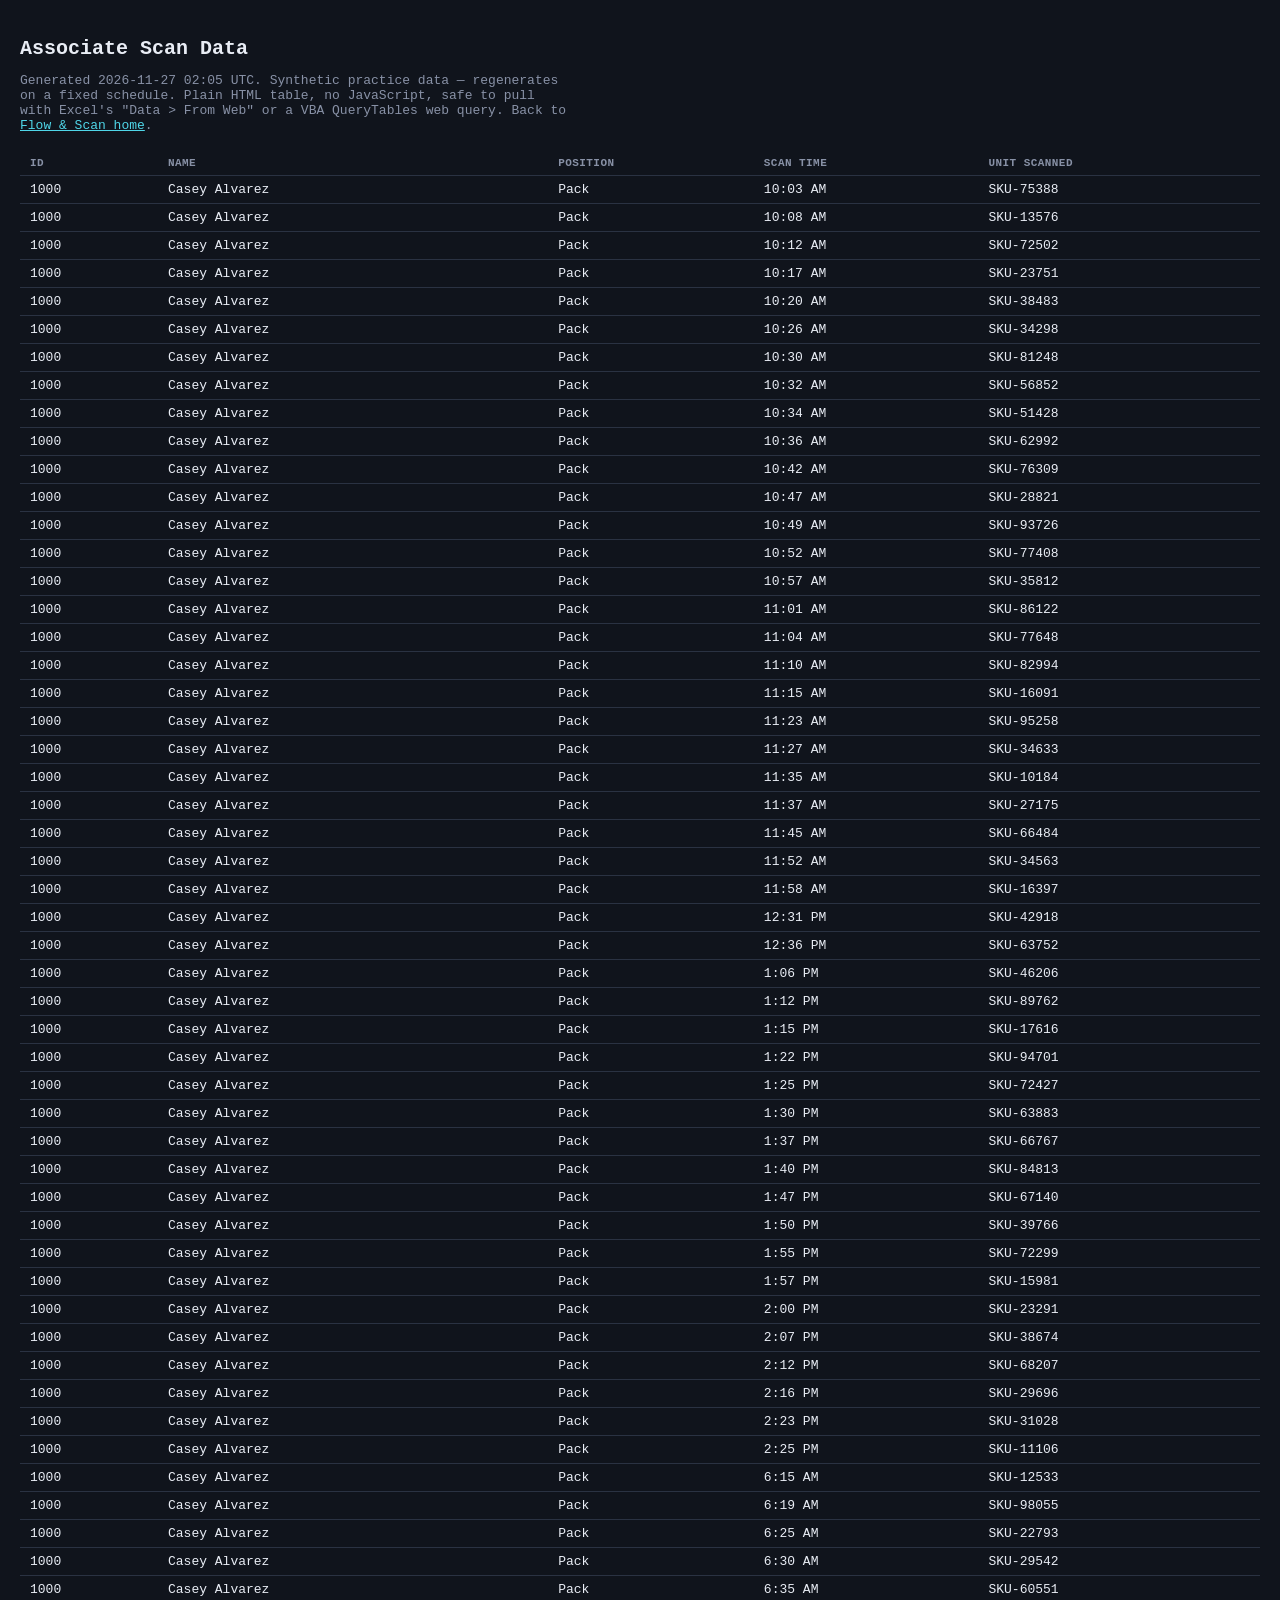
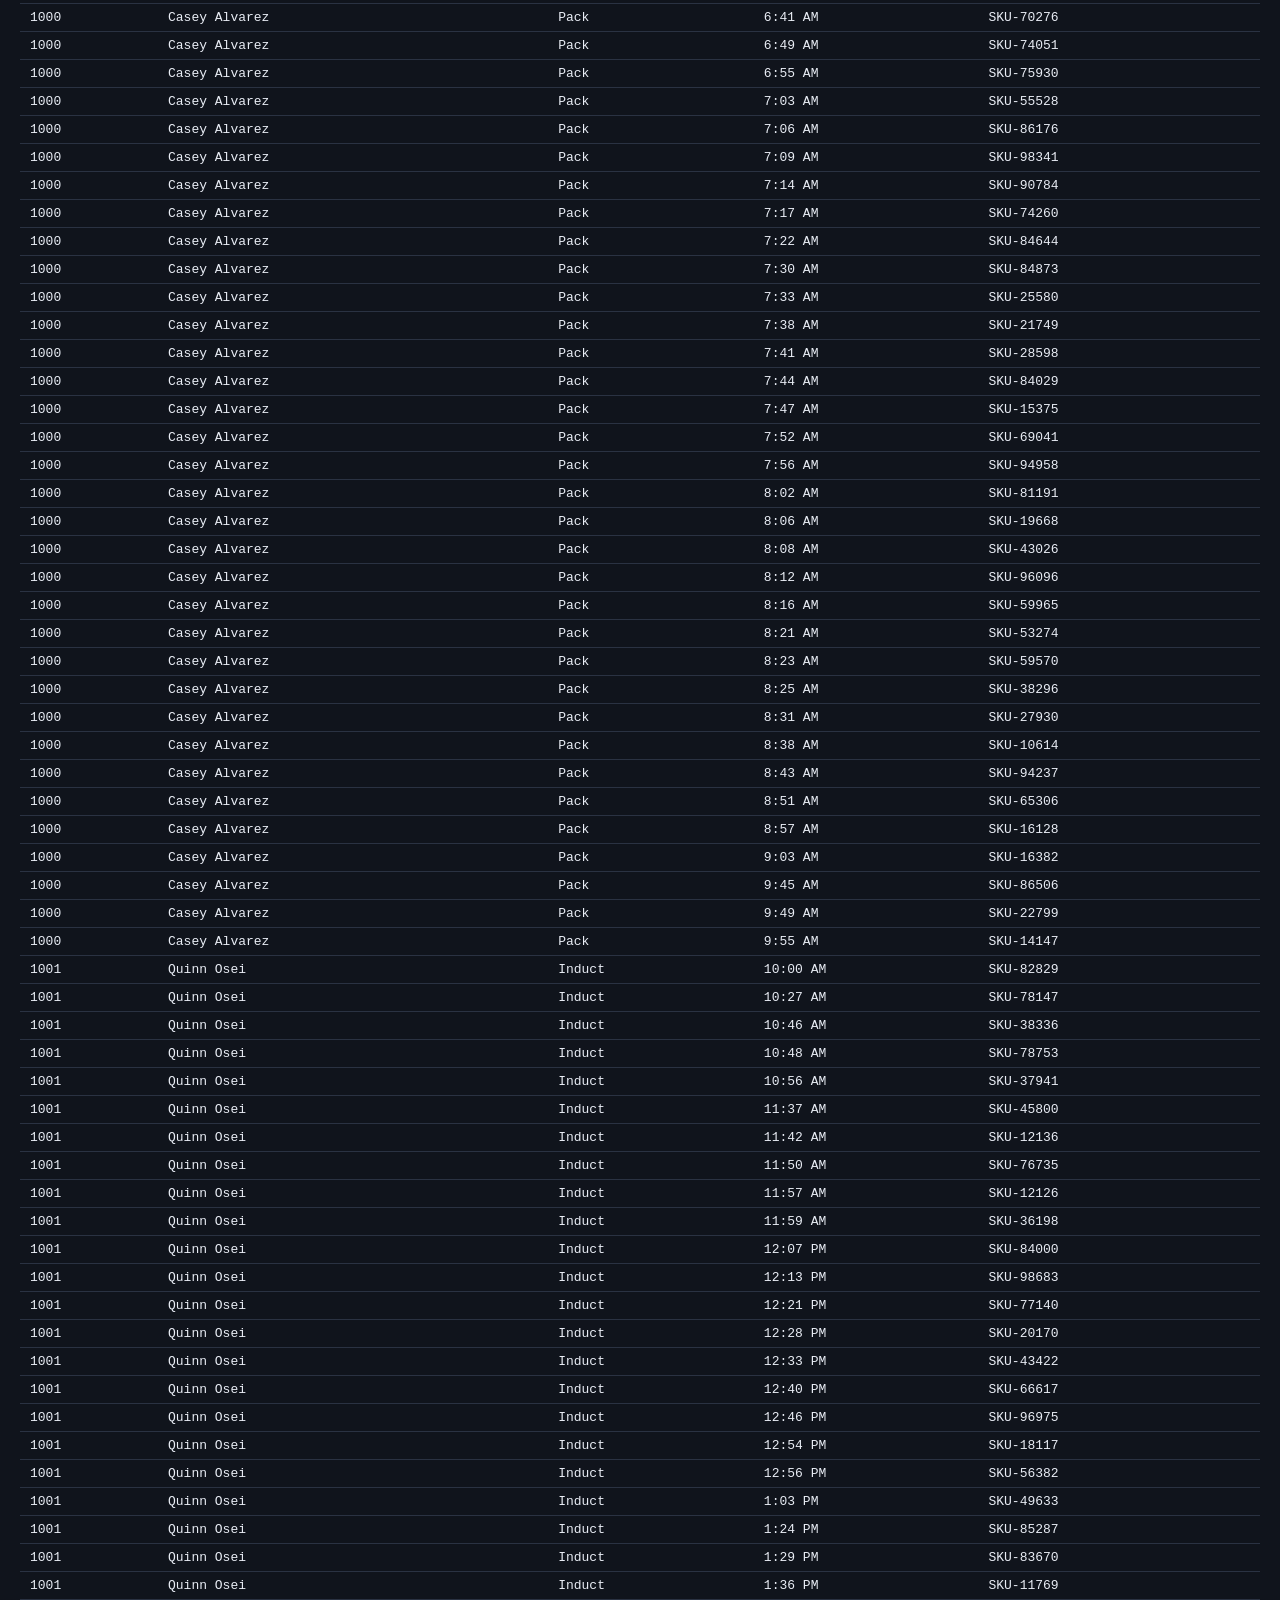
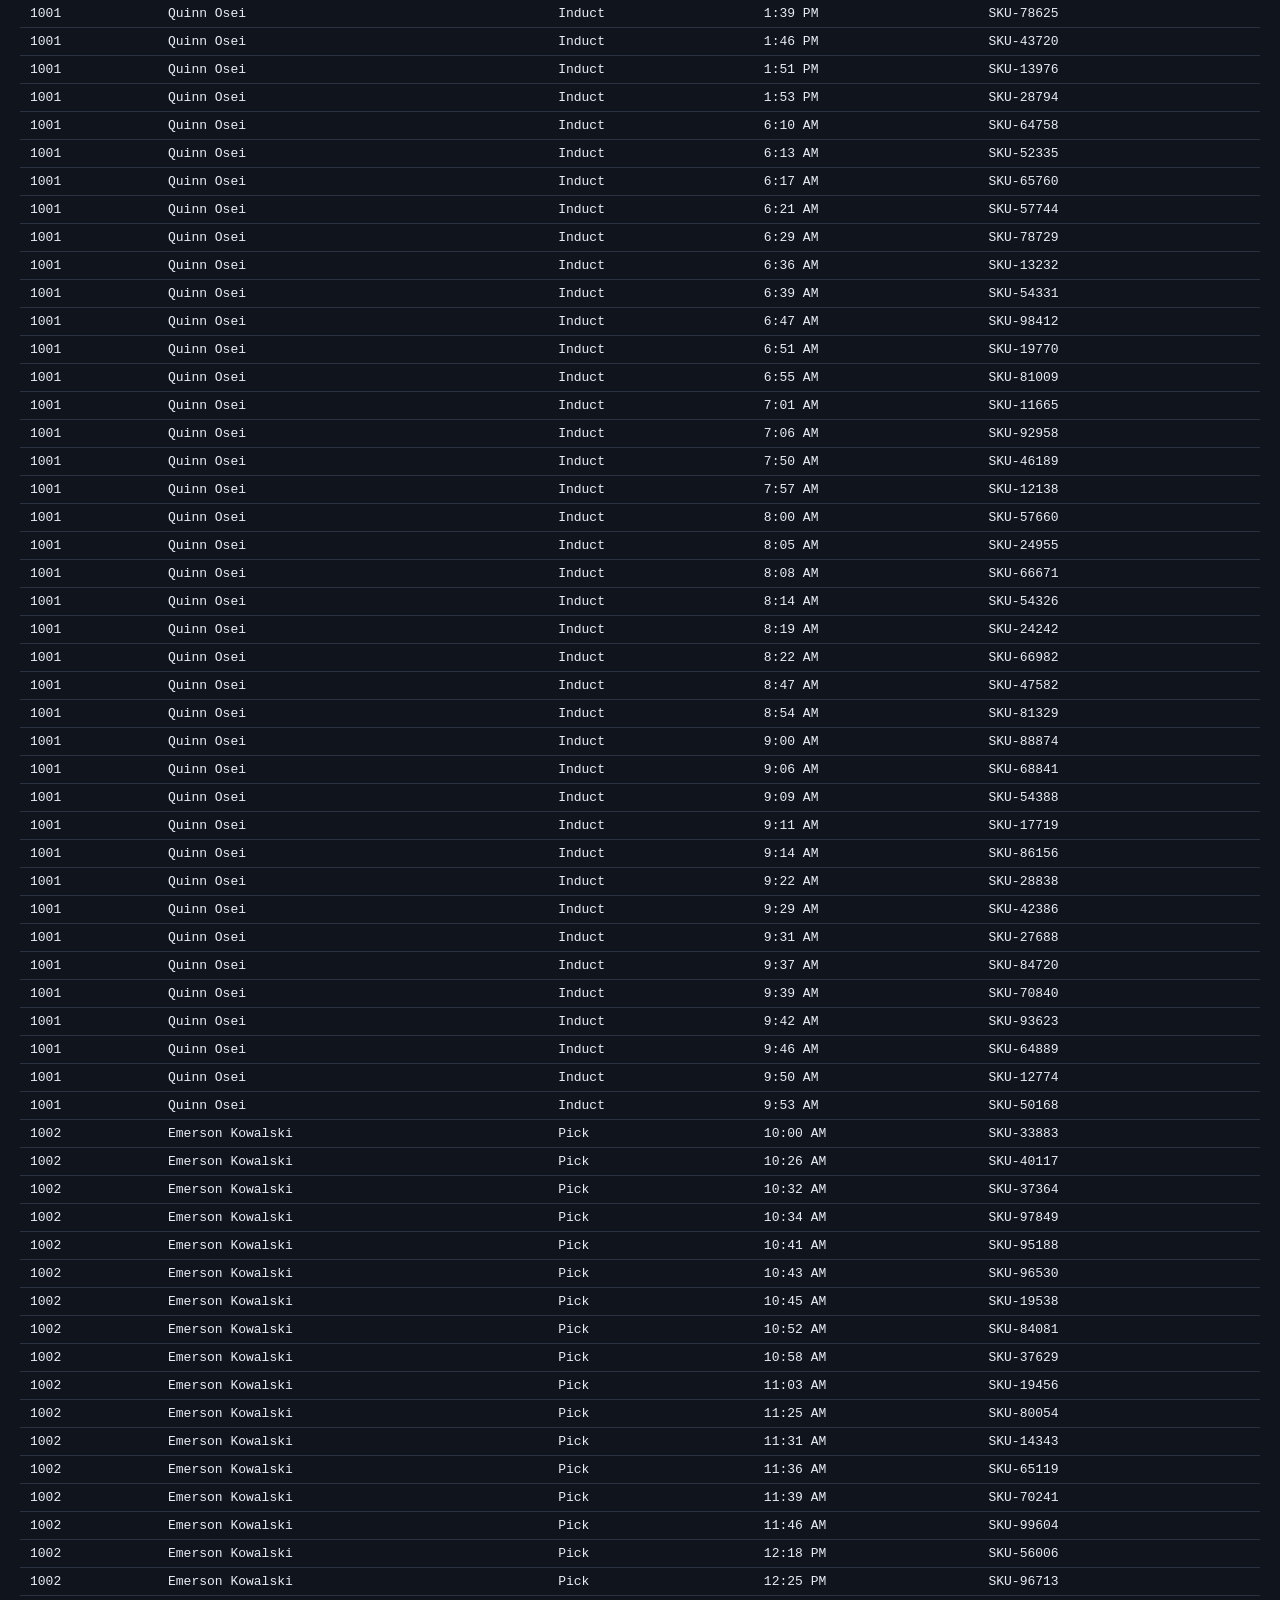
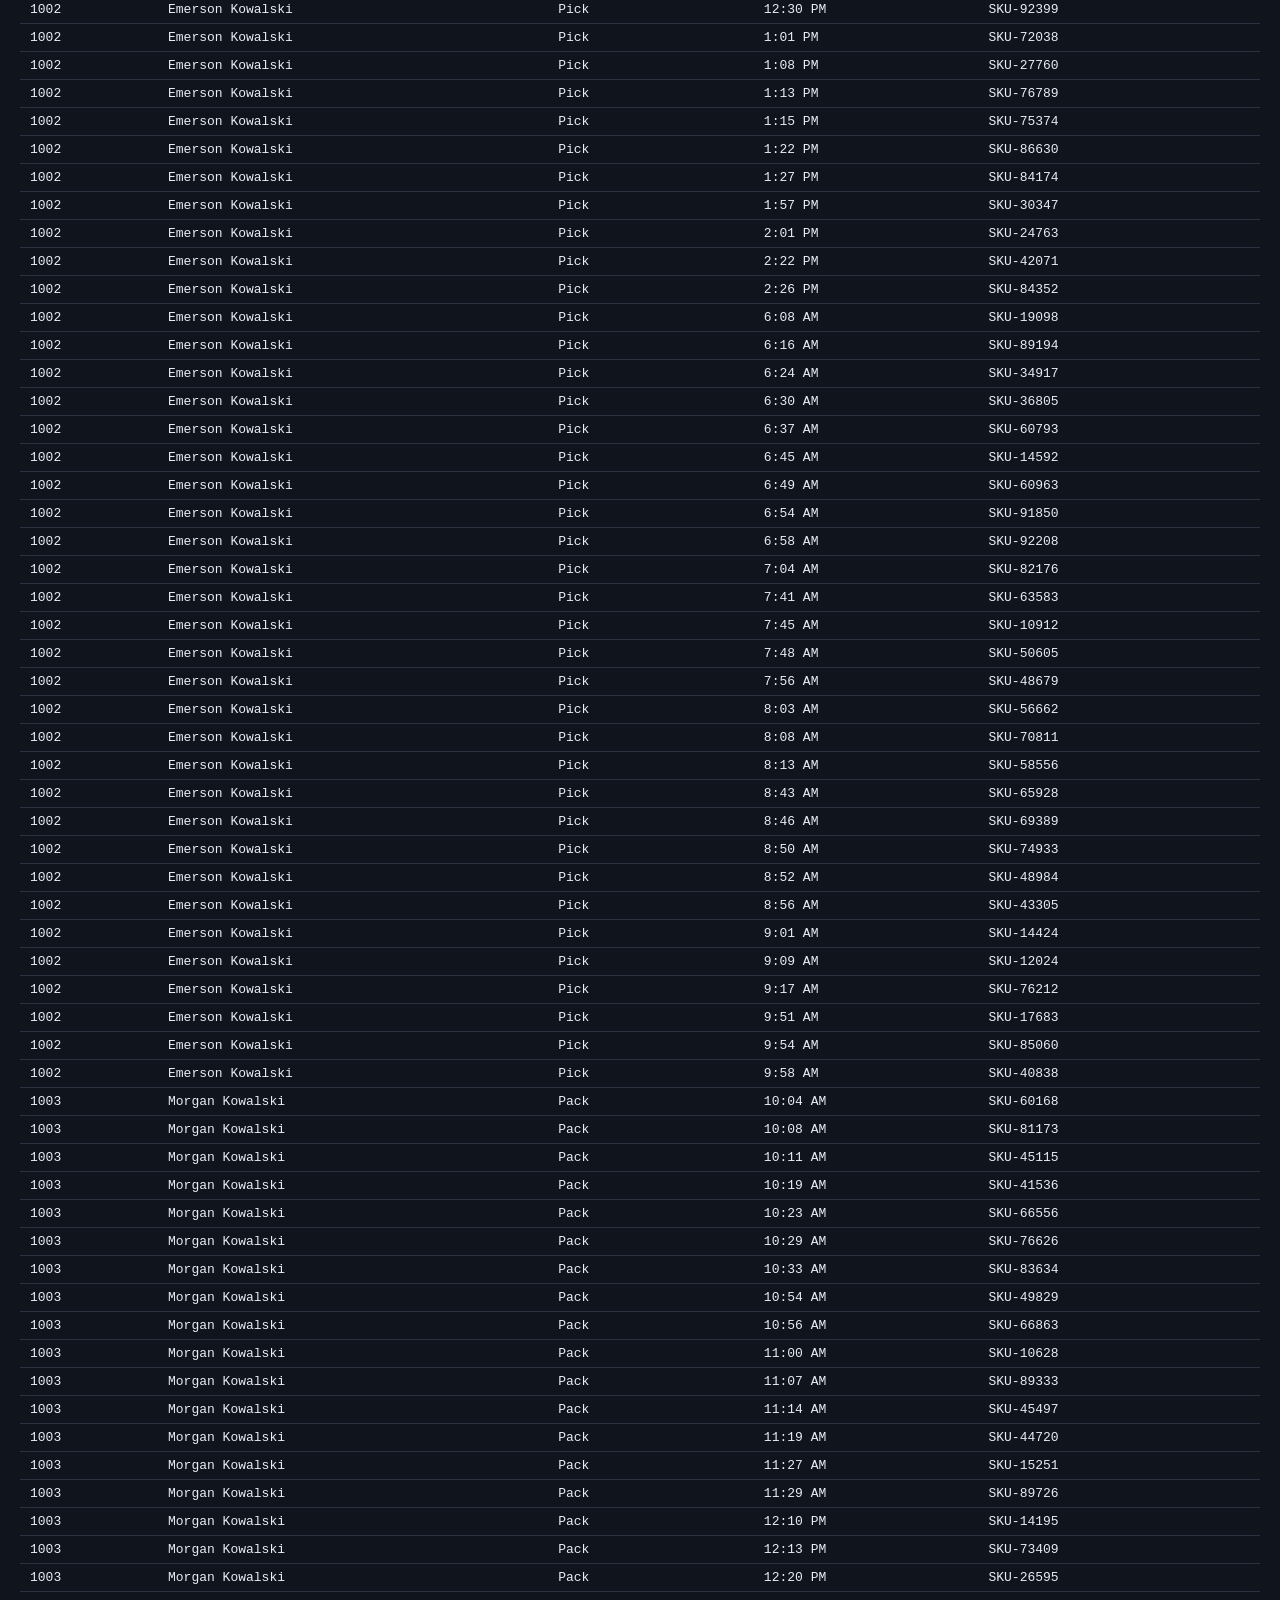
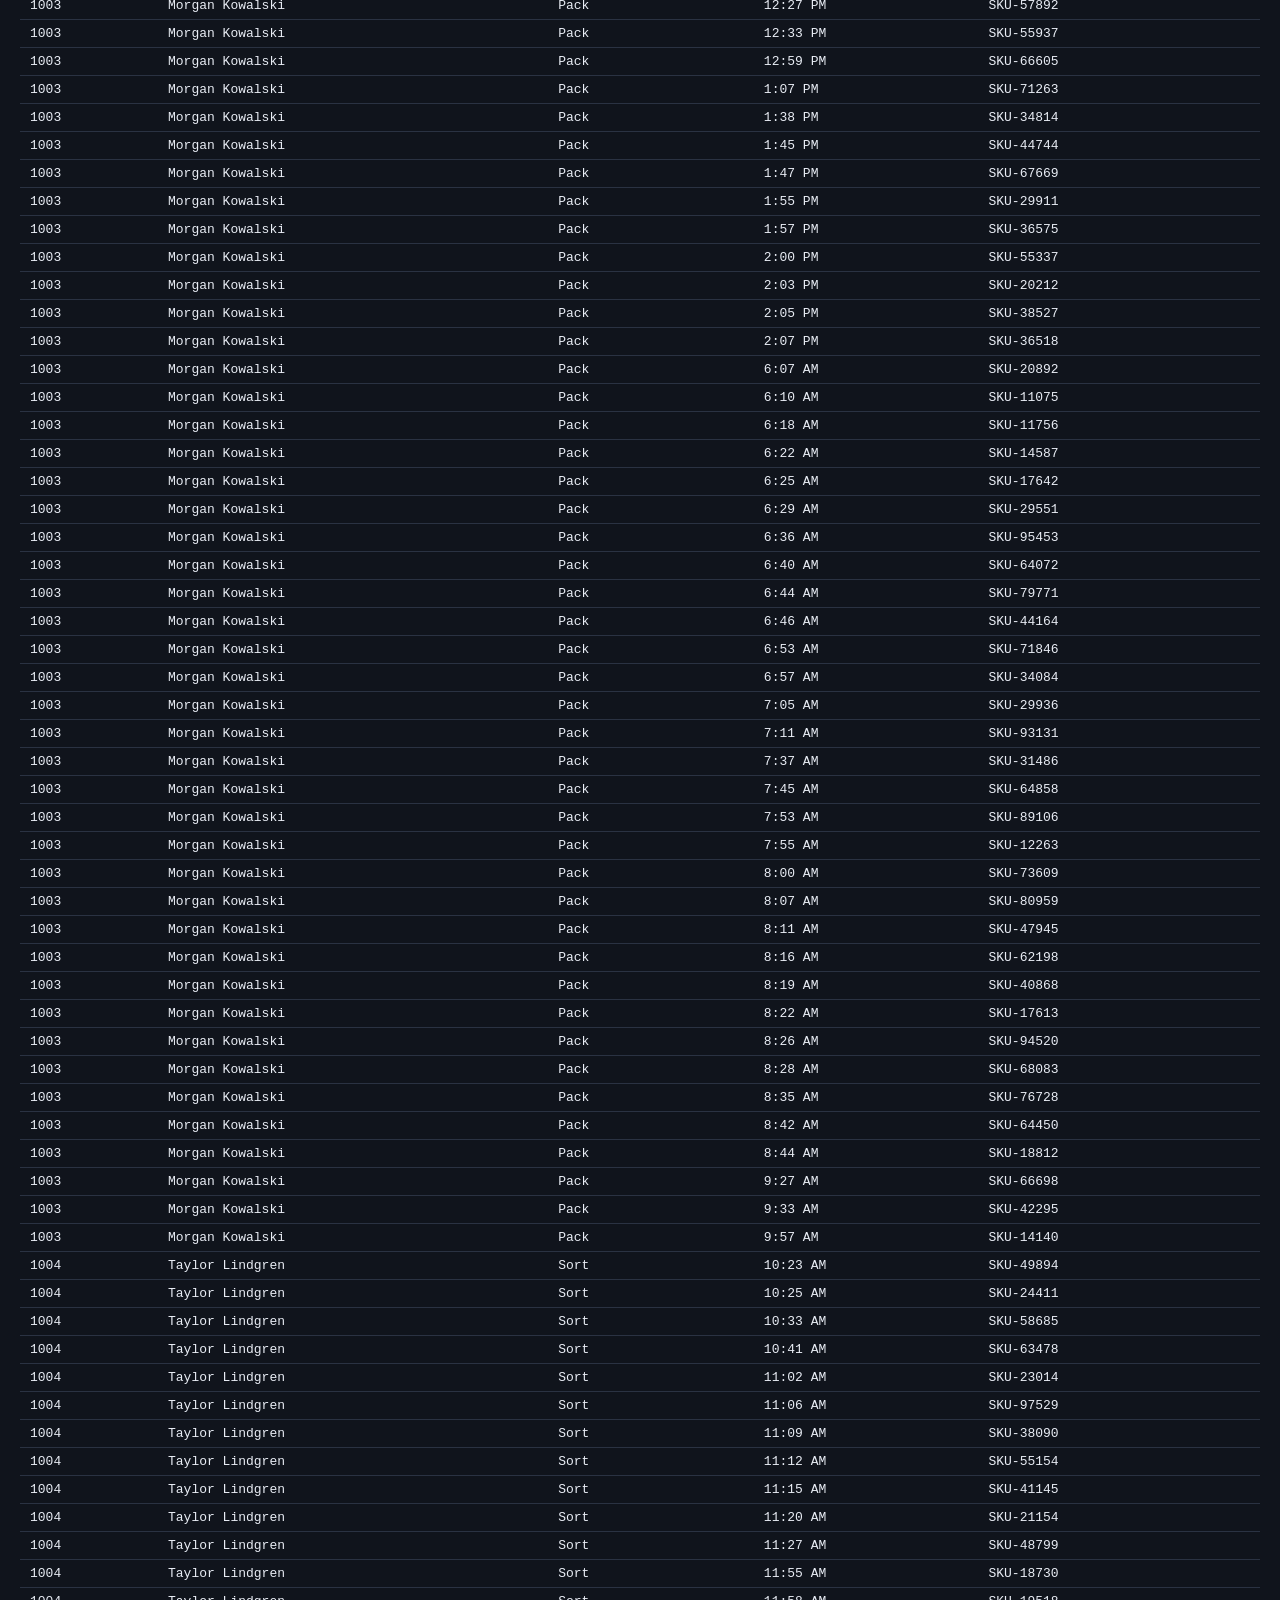
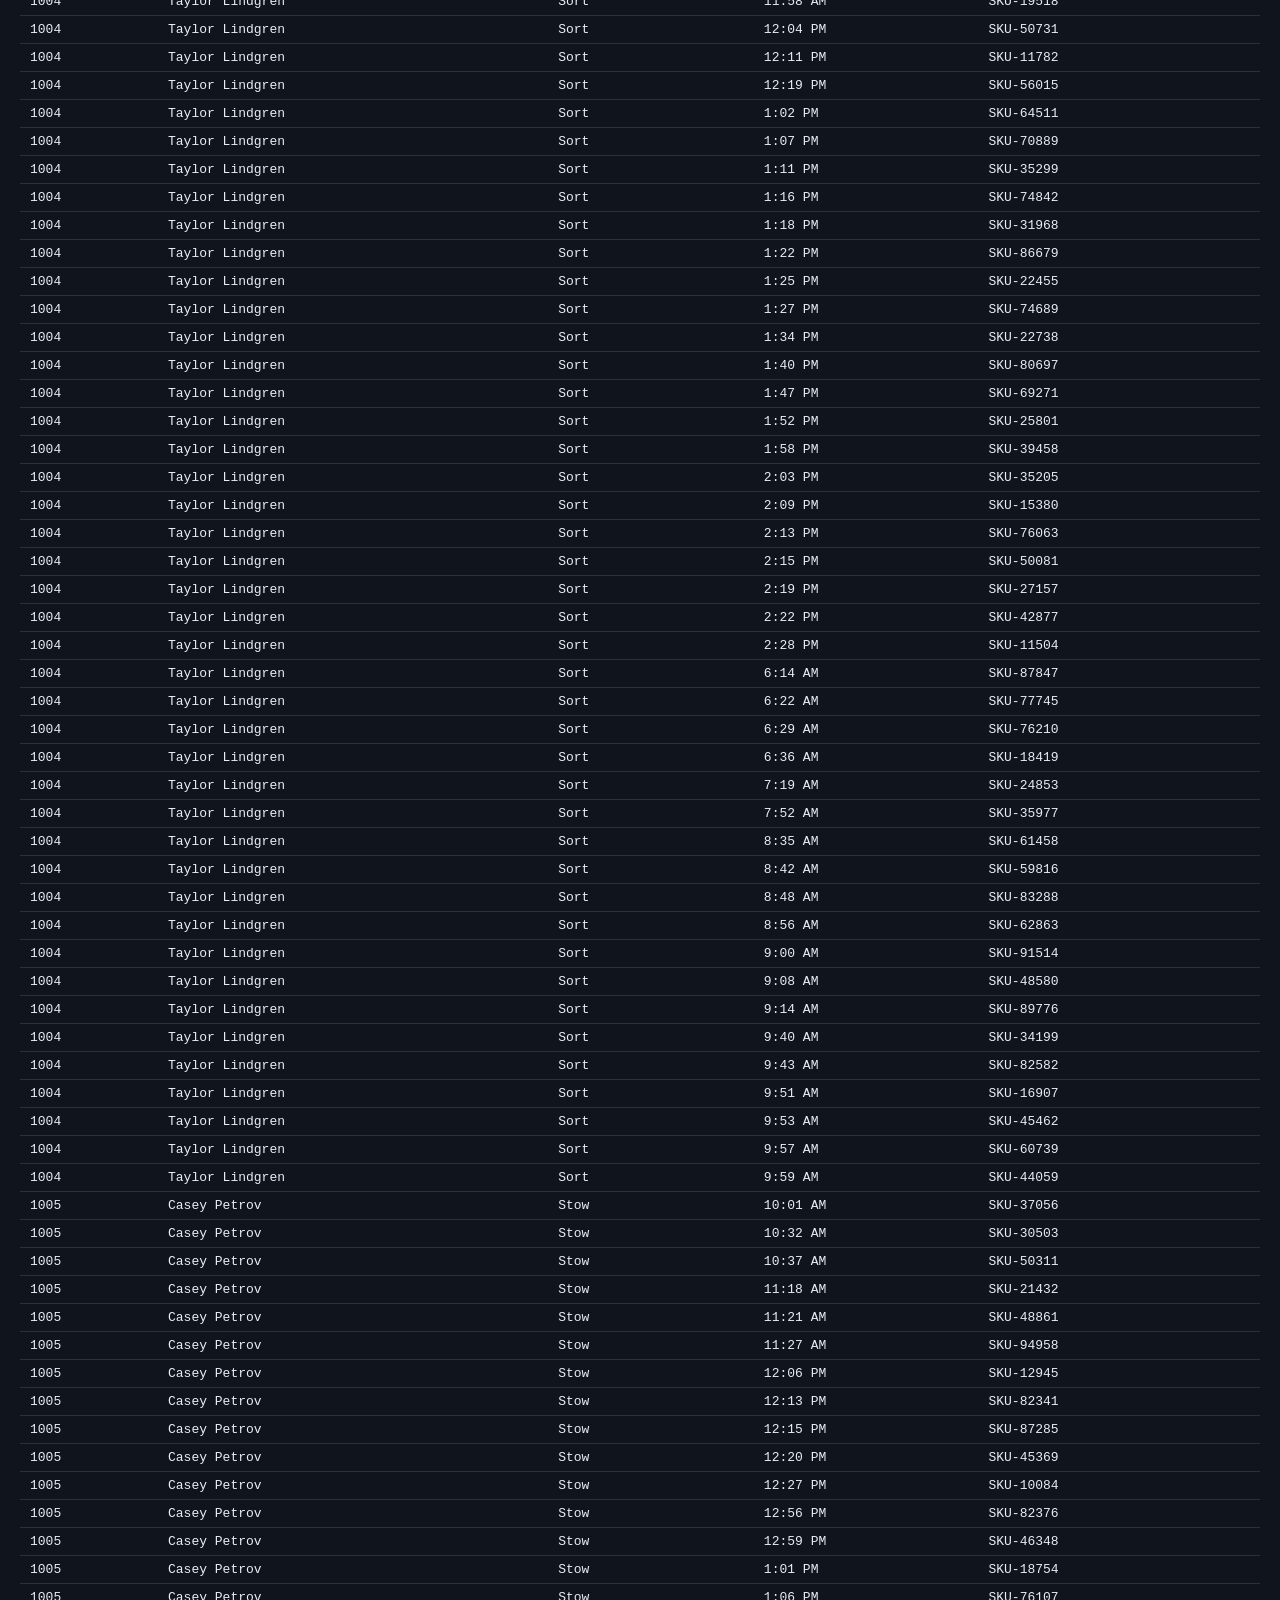
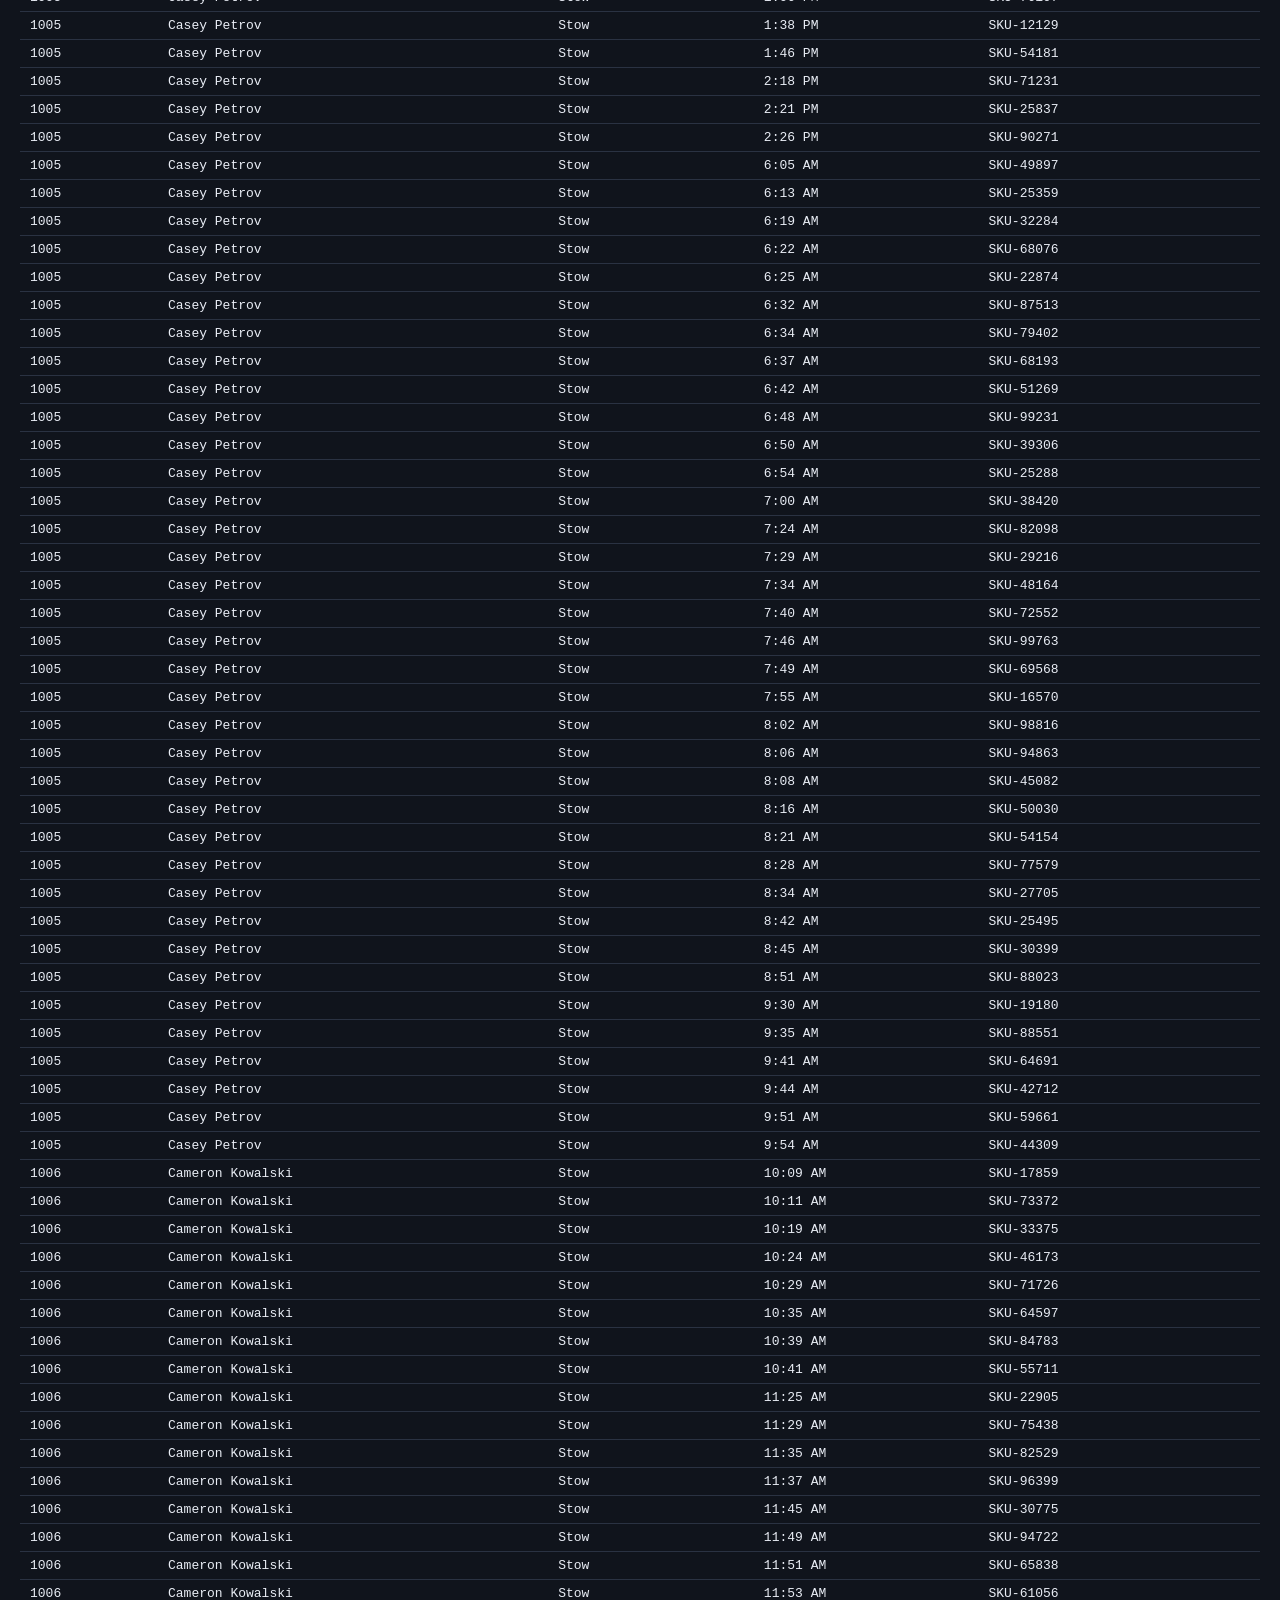
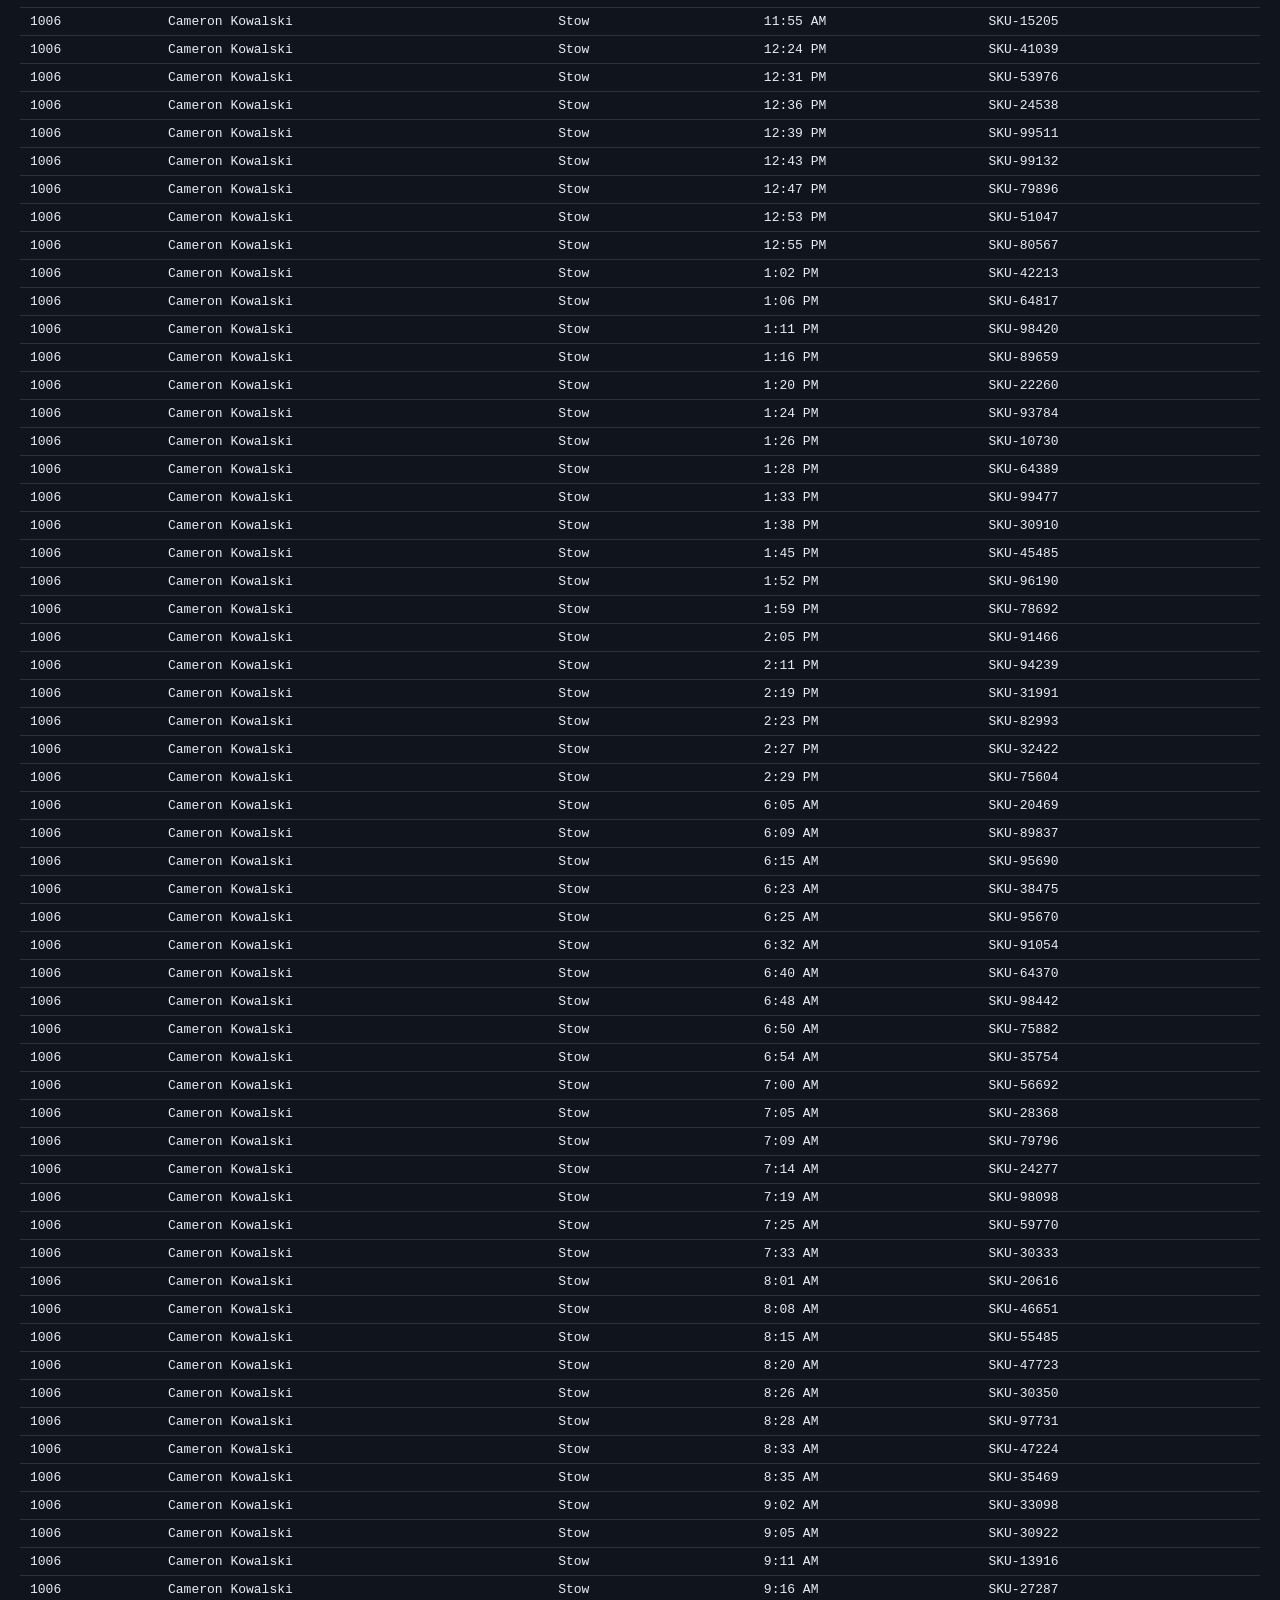
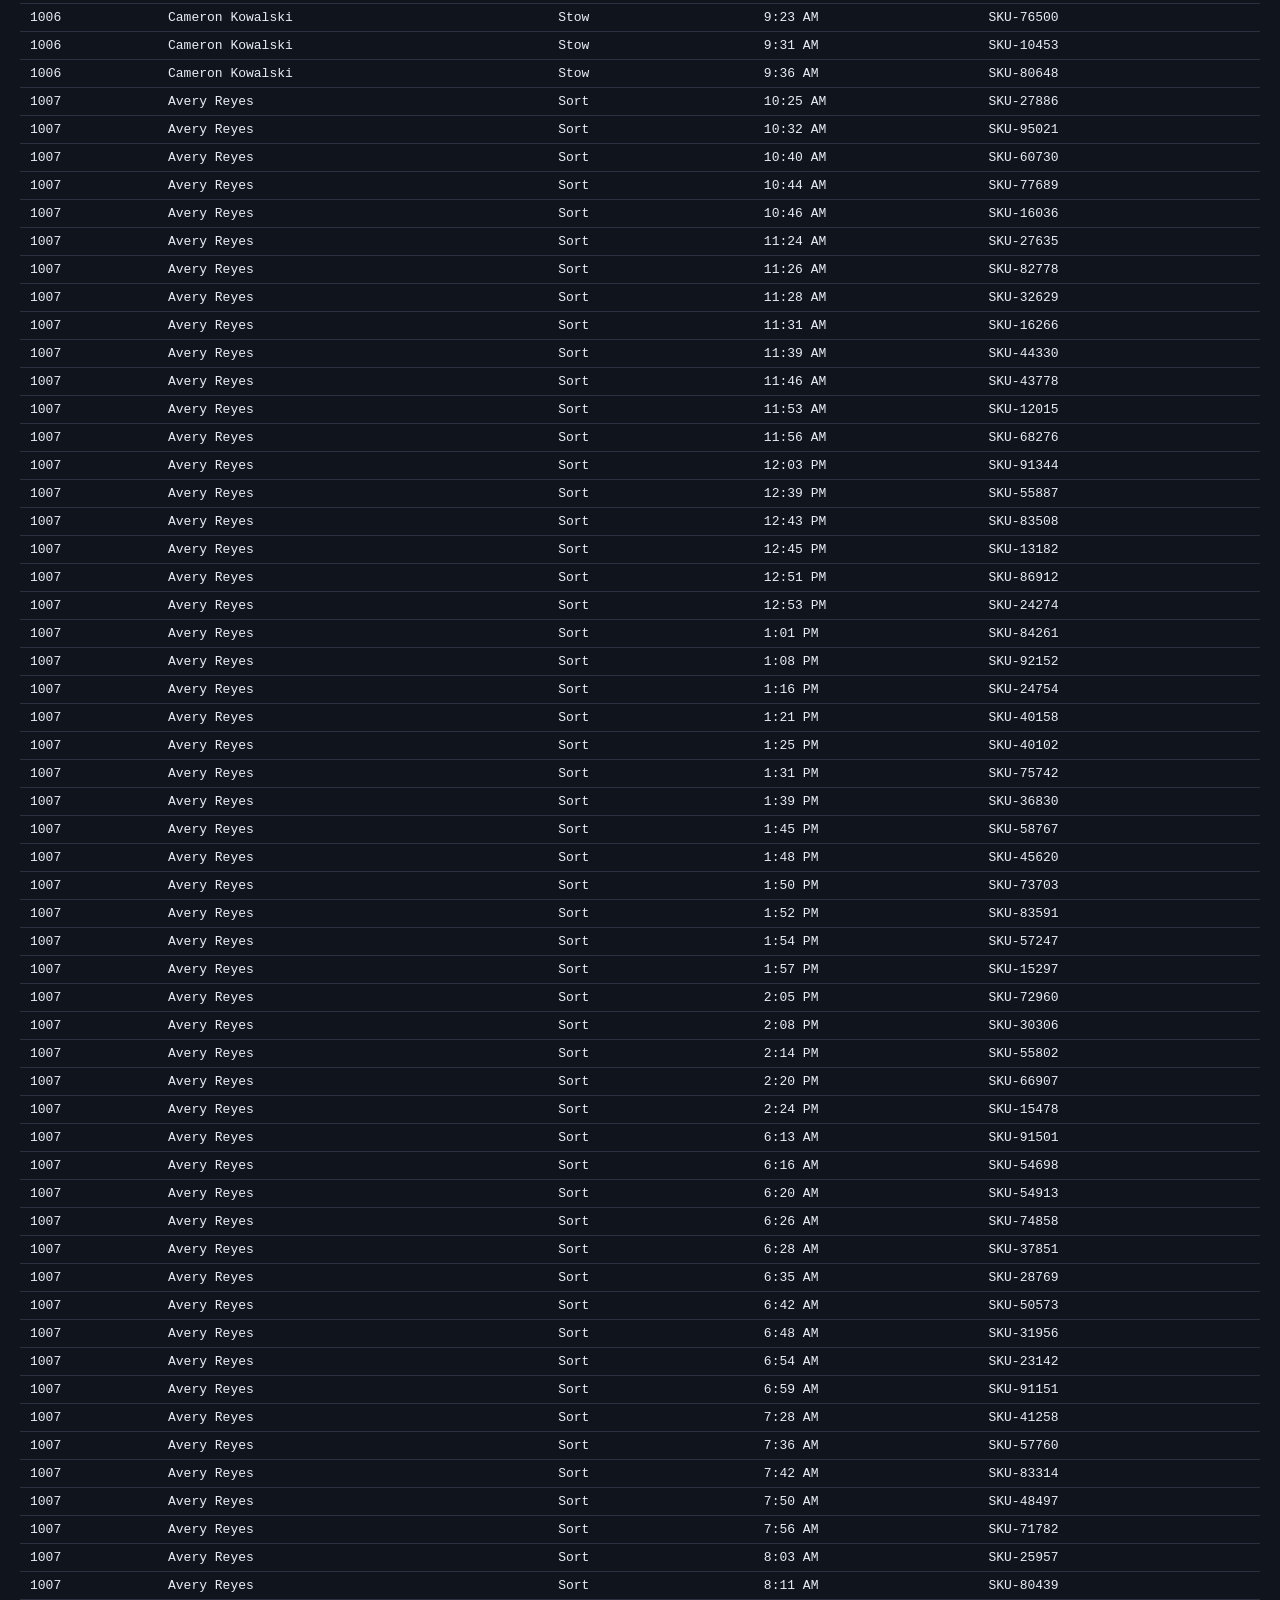
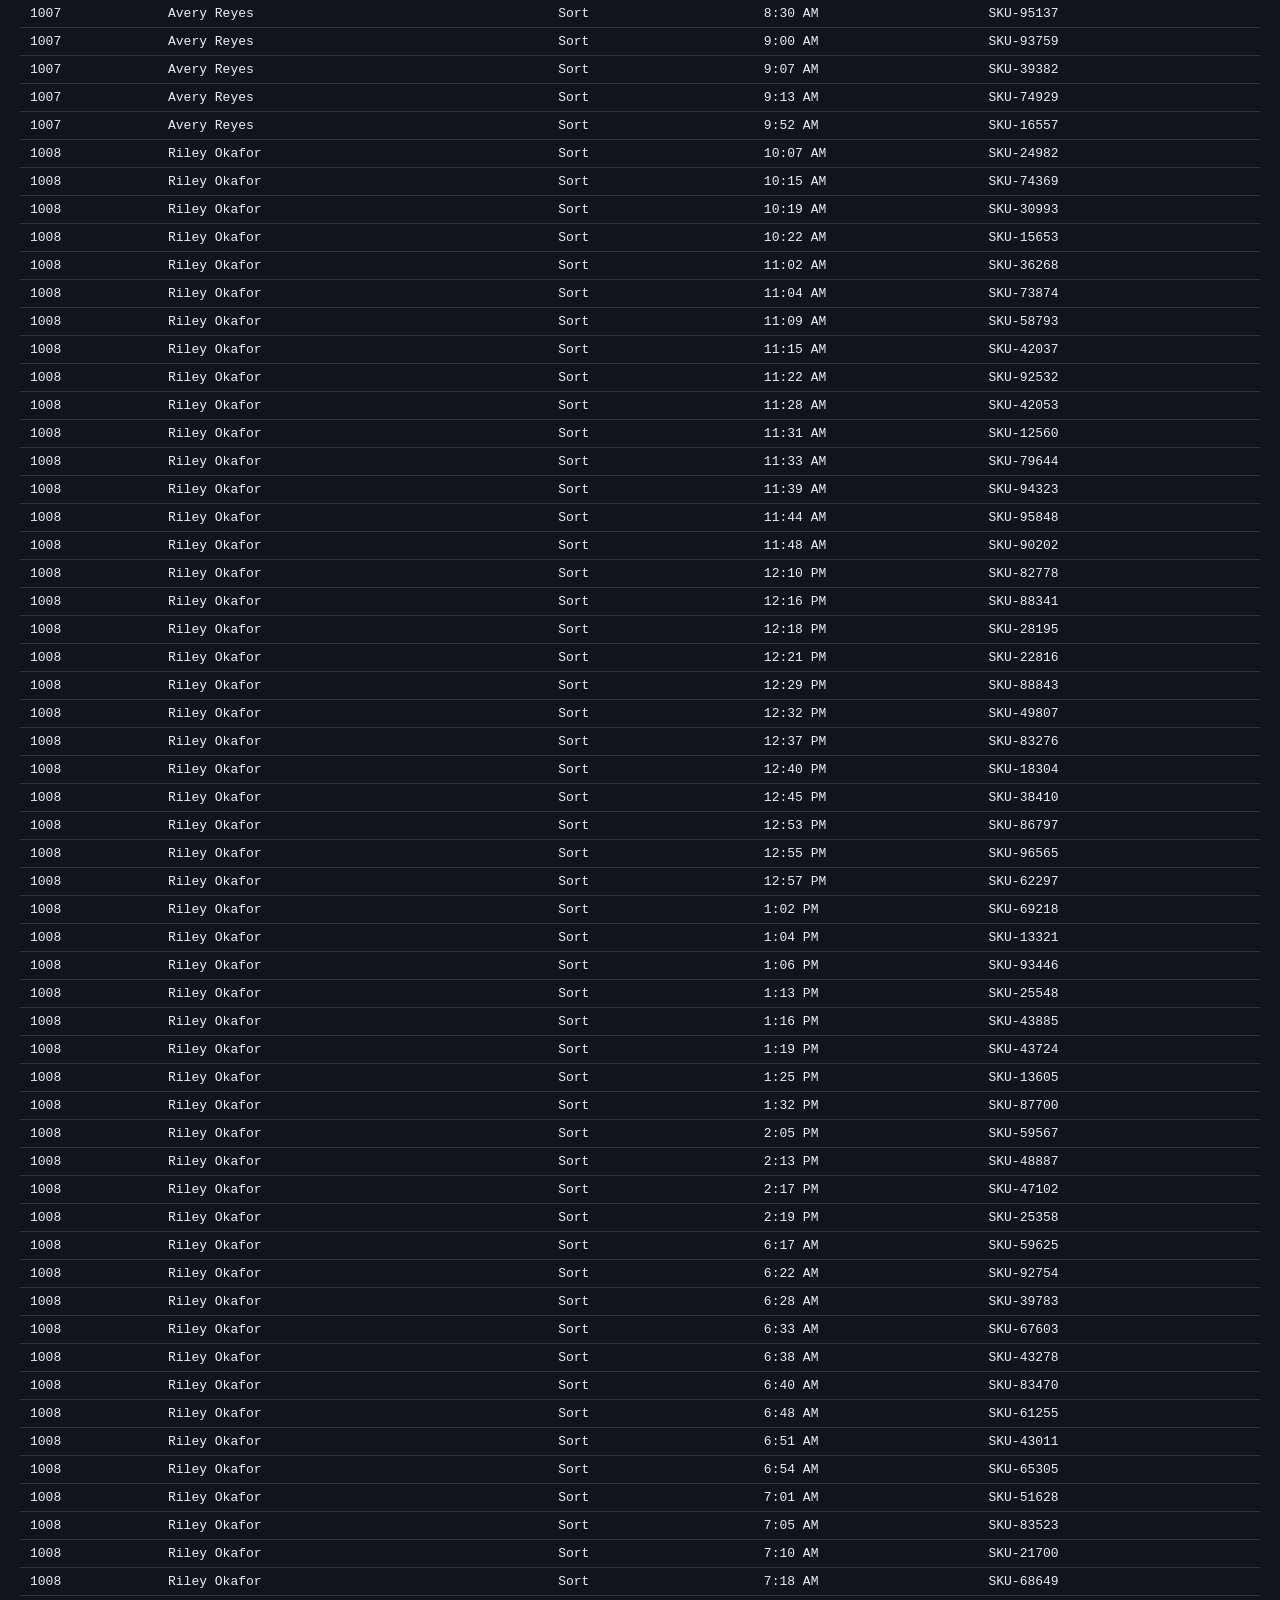
==== commit 334d4fc6: "Regenerate practice data [automated]" ====
--- a/data/associates.html
+++ b/data/associates.html
@@ -17,7 +17,7 @@
 </head>
 <body>
 <h1>Associate Scan Data</h1>
-<p>Generated 2026-11-26 18:54 UTC. Synthetic practice data — regenerates on a fixed
+<p>Generated 2026-11-27 02:05 UTC. Synthetic practice data — regenerates on a fixed
 schedule. Plain HTML table, no JavaScript, safe to pull with Excel's
 "Data &gt; From Web" or a VBA QueryTables web query. Back to
 <a href="../index.html">Flow &amp; Scan home</a>.</p>
@@ -25,1027 +25,979 @@
 <table>
 <thead><tr><th>ID</th><th>Name</th><th>Position</th><th>Scan Time</th><th>Unit Scanned</th></tr></thead>
 <tbody>
-<tr><td>1000</td><td>Devon Whitfield</td><td>Induct</td><td>10:03 AM</td><td>SKU-79909</td></tr>
-<tr><td>1000</td><td>Devon Whitfield</td><td>Induct</td><td>10:05 AM</td><td>SKU-62997</td></tr>
-<tr><td>1000</td><td>Devon Whitfield</td><td>Induct</td><td>10:08 AM</td><td>SKU-56179</td></tr>
-<tr><td>1000</td><td>Devon Whitfield</td><td>Induct</td><td>10:10 AM</td><td>SKU-91613</td></tr>
-<tr><td>1000</td><td>Devon Whitfield</td><td>Induct</td><td>10:15 AM</td><td>SKU-62862</td></tr>
-<tr><td>1000</td><td>Devon Whitfield</td><td>Induct</td><td>10:21 AM</td><td>SKU-14703</td></tr>
-<tr><td>1000</td><td>Devon Whitfield</td><td>Induct</td><td>11:00 AM</td><td>SKU-37764</td></tr>
-<tr><td>1000</td><td>Devon Whitfield</td><td>Induct</td><td>11:06 AM</td><td>SKU-84300</td></tr>
-<tr><td>1000</td><td>Devon Whitfield</td><td>Induct</td><td>11:36 AM</td><td>SKU-54344</td></tr>
-<tr><td>1000</td><td>Devon Whitfield</td><td>Induct</td><td>11:40 AM</td><td>SKU-39517</td></tr>
-<tr><td>1000</td><td>Devon Whitfield</td><td>Induct</td><td>11:42 AM</td><td>SKU-56321</td></tr>
-<tr><td>1000</td><td>Devon Whitfield</td><td>Induct</td><td>11:44 AM</td><td>SKU-53237</td></tr>
-<tr><td>1000</td><td>Devon Whitfield</td><td>Induct</td><td>11:52 AM</td><td>SKU-14156</td></tr>
-<tr><td>1000</td><td>Devon Whitfield</td><td>Induct</td><td>11:56 AM</td><td>SKU-91050</td></tr>
-<tr><td>1000</td><td>Devon Whitfield</td><td>Induct</td><td>12:00 PM</td><td>SKU-48430</td></tr>
-<tr><td>1000</td><td>Devon Whitfield</td><td>Induct</td><td>12:05 PM</td><td>SKU-59433</td></tr>
-<tr><td>1000</td><td>Devon Whitfield</td><td>Induct</td><td>12:08 PM</td><td>SKU-68905</td></tr>
-<tr><td>1000</td><td>Devon Whitfield</td><td>Induct</td><td>12:10 PM</td><td>SKU-64629</td></tr>
-<tr><td>1000</td><td>Devon Whitfield</td><td>Induct</td><td>12:13 PM</td><td>SKU-11341</td></tr>
-<tr><td>1000</td><td>Devon Whitfield</td><td>Induct</td><td>12:18 PM</td><td>SKU-54463</td></tr>
-<tr><td>1000</td><td>Devon Whitfield</td><td>Induct</td><td>12:50 PM</td><td>SKU-48129</td></tr>
-<tr><td>1000</td><td>Devon Whitfield</td><td>Induct</td><td>12:56 PM</td><td>SKU-37031</td></tr>
-<tr><td>1000</td><td>Devon Whitfield</td><td>Induct</td><td>1:01 PM</td><td>SKU-84440</td></tr>
-<tr><td>1000</td><td>Devon Whitfield</td><td>Induct</td><td>1:05 PM</td><td>SKU-93504</td></tr>
-<tr><td>1000</td><td>Devon Whitfield</td><td>Induct</td><td>1:10 PM</td><td>SKU-62757</td></tr>
-<tr><td>1000</td><td>Devon Whitfield</td><td>Induct</td><td>1:44 PM</td><td>SKU-13044</td></tr>
-<tr><td>1000</td><td>Devon Whitfield</td><td>Induct</td><td>1:52 PM</td><td>SKU-72757</td></tr>
-<tr><td>1000</td><td>Devon Whitfield</td><td>Induct</td><td>1:56 PM</td><td>SKU-69767</td></tr>
-<tr><td>1000</td><td>Devon Whitfield</td><td>Induct</td><td>1:58 PM</td><td>SKU-31626</td></tr>
-<tr><td>1000</td><td>Devon Whitfield</td><td>Induct</td><td>2:01 PM</td><td>SKU-58512</td></tr>
-<tr><td>1000</td><td>Devon Whitfield</td><td>Induct</td><td>2:04 PM</td><td>SKU-50204</td></tr>
-<tr><td>1000</td><td>Devon Whitfield</td><td>Induct</td><td>2:11 PM</td><td>SKU-12683</td></tr>
-<tr><td>1000</td><td>Devon Whitfield</td><td>Induct</td><td>2:14 PM</td><td>SKU-63578</td></tr>
-<tr><td>1000</td><td>Devon Whitfield</td><td>Induct</td><td>2:18 PM</td><td>SKU-45397</td></tr>
-<tr><td>1000</td><td>Devon Whitfield</td><td>Induct</td><td>2:20 PM</td><td>SKU-16877</td></tr>
-<tr><td>1000</td><td>Devon Whitfield</td><td>Induct</td><td>2:27 PM</td><td>SKU-78102</td></tr>
-<tr><td>1000</td><td>Devon Whitfield</td><td>Induct</td><td>6:14 AM</td><td>SKU-28300</td></tr>
-<tr><td>1000</td><td>Devon Whitfield</td><td>Induct</td><td>6:19 AM</td><td>SKU-90425</td></tr>
-<tr><td>1000</td><td>Devon Whitfield</td><td>Induct</td><td>6:27 AM</td><td>SKU-78064</td></tr>
-<tr><td>1000</td><td>Devon Whitfield</td><td>Induct</td><td>6:35 AM</td><td>SKU-26903</td></tr>
-<tr><td>1000</td><td>Devon Whitfield</td><td>Induct</td><td>6:43 AM</td><td>SKU-14232</td></tr>
-<tr><td>1000</td><td>Devon Whitfield</td><td>Induct</td><td>6:50 AM</td><td>SKU-82838</td></tr>
-<tr><td>1000</td><td>Devon Whitfield</td><td>Induct</td><td>6:58 AM</td><td>SKU-64255</td></tr>
-<tr><td>1000</td><td>Devon Whitfield</td><td>Induct</td><td>7:02 AM</td><td>SKU-47762</td></tr>
-<tr><td>1000</td><td>Devon Whitfield</td><td>Induct</td><td>7:05 AM</td><td>SKU-91075</td></tr>
-<tr><td>1000</td><td>Devon Whitfield</td><td>Induct</td><td>7:12 AM</td><td>SKU-35203</td></tr>
-<tr><td>1000</td><td>Devon Whitfield</td><td>Induct</td><td>7:20 AM</td><td>SKU-40477</td></tr>
-<tr><td>1000</td><td>Devon Whitfield</td><td>Induct</td><td>8:03 AM</td><td>SKU-13226</td></tr>
-<tr><td>1000</td><td>Devon Whitfield</td><td>Induct</td><td>8:11 AM</td><td>SKU-39210</td></tr>
-<tr><td>1000</td><td>Devon Whitfield</td><td>Induct</td><td>8:15 AM</td><td>SKU-20412</td></tr>
-<tr><td>1000</td><td>Devon Whitfield</td><td>Induct</td><td>8:19 AM</td><td>SKU-91336</td></tr>
-<tr><td>1000</td><td>Devon Whitfield</td><td>Induct</td><td>8:41 AM</td><td>SKU-36799</td></tr>
-<tr><td>1000</td><td>Devon Whitfield</td><td>Induct</td><td>8:43 AM</td><td>SKU-13633</td></tr>
-<tr><td>1000</td><td>Devon Whitfield</td><td>Induct</td><td>8:47 AM</td><td>SKU-50501</td></tr>
-<tr><td>1000</td><td>Devon Whitfield</td><td>Induct</td><td>8:53 AM</td><td>SKU-98575</td></tr>
-<tr><td>1000</td><td>Devon Whitfield</td><td>Induct</td><td>9:00 AM</td><td>SKU-31888</td></tr>
-<tr><td>1000</td><td>Devon Whitfield</td><td>Induct</td><td>9:02 AM</td><td>SKU-13159</td></tr>
-<tr><td>1000</td><td>Devon Whitfield</td><td>Induct</td><td>9:08 AM</td><td>SKU-86270</td></tr>
-<tr><td>1000</td><td>Devon Whitfield</td><td>Induct</td><td>9:11 AM</td><td>SKU-59278</td></tr>
-<tr><td>1000</td><td>Devon Whitfield</td><td>Induct</td><td>9:36 AM</td><td>SKU-13241</td></tr>
-<tr><td>1000</td><td>Devon Whitfield</td><td>Induct</td><td>9:42 AM</td><td>SKU-36851</td></tr>
-<tr><td>1000</td><td>Devon Whitfield</td><td>Induct</td><td>9:46 AM</td><td>SKU-57167</td></tr>
-<tr><td>1000</td><td>Devon Whitfield</td><td>Induct</td><td>9:49 AM</td><td>SKU-13017</td></tr>
-<tr><td>1000</td><td>Devon Whitfield</td><td>Induct</td><td>9:56 AM</td><td>SKU-37381</td></tr>
-<tr><td>1001</td><td>Rowan Reyes</td><td>Pack</td><td>10:04 AM</td><td>SKU-18919</td></tr>
-<tr><td>1001</td><td>Rowan Reyes</td><td>Pack</td><td>10:12 AM</td><td>SKU-84172</td></tr>
-<tr><td>1001</td><td>Rowan Reyes</td><td>Pack</td><td>10:14 AM</td><td>SKU-54954</td></tr>
-<tr><td>1001</td><td>Rowan Reyes</td><td>Pack</td><td>10:18 AM</td><td>SKU-15661</td></tr>
-<tr><td>1001</td><td>Rowan Reyes</td><td>Pack</td><td>10:21 AM</td><td>SKU-63387</td></tr>
-<tr><td>1001</td><td>Rowan Reyes</td><td>Pack</td><td>10:26 AM</td><td>SKU-56419</td></tr>
-<tr><td>1001</td><td>Rowan Reyes</td><td>Pack</td><td>10:28 AM</td><td>SKU-87502</td></tr>
-<tr><td>1001</td><td>Rowan Reyes</td><td>Pack</td><td>11:08 AM</td><td>SKU-20764</td></tr>
-<tr><td>1001</td><td>Rowan Reyes</td><td>Pack</td><td>11:28 AM</td><td>SKU-19859</td></tr>
-<tr><td>1001</td><td>Rowan Reyes</td><td>Pack</td><td>11:31 AM</td><td>SKU-14046</td></tr>
-<tr><td>1001</td><td>Rowan Reyes</td><td>Pack</td><td>11:36 AM</td><td>SKU-61829</td></tr>
-<tr><td>1001</td><td>Rowan Reyes</td><td>Pack</td><td>11:39 AM</td><td>SKU-31605</td></tr>
-<tr><td>1001</td><td>Rowan Reyes</td><td>Pack</td><td>11:43 AM</td><td>SKU-54439</td></tr>
-<tr><td>1001</td><td>Rowan Reyes</td><td>Pack</td><td>11:51 AM</td><td>SKU-88281</td></tr>
-<tr><td>1001</td><td>Rowan Reyes</td><td>Pack</td><td>11:58 AM</td><td>SKU-26356</td></tr>
-<tr><td>1001</td><td>Rowan Reyes</td><td>Pack</td><td>12:02 PM</td><td>SKU-50248</td></tr>
-<tr><td>1001</td><td>Rowan Reyes</td><td>Pack</td><td>12:37 PM</td><td>SKU-94201</td></tr>
-<tr><td>1001</td><td>Rowan Reyes</td><td>Pack</td><td>12:42 PM</td><td>SKU-68216</td></tr>
-<tr><td>1001</td><td>Rowan Reyes</td><td>Pack</td><td>12:46 PM</td><td>SKU-81605</td></tr>
-<tr><td>1001</td><td>Rowan Reyes</td><td>Pack</td><td>12:52 PM</td><td>SKU-14681</td></tr>
-<tr><td>1001</td><td>Rowan Reyes</td><td>Pack</td><td>12:56 PM</td><td>SKU-22483</td></tr>
-<tr><td>1001</td><td>Rowan Reyes</td><td>Pack</td><td>12:58 PM</td><td>SKU-38795</td></tr>
-<tr><td>1001</td><td>Rowan Reyes</td><td>Pack</td><td>1:01 PM</td><td>SKU-73596</td></tr>
-<tr><td>1001</td><td>Rowan Reyes</td><td>Pack</td><td>1:08 PM</td><td>SKU-56064</td></tr>
-<tr><td>1001</td><td>Rowan Reyes</td><td>Pack</td><td>1:13 PM</td><td>SKU-18903</td></tr>
-<tr><td>1001</td><td>Rowan Reyes</td><td>Pack</td><td>1:46 PM</td><td>SKU-62381</td></tr>
-<tr><td>1001</td><td>Rowan Reyes</td><td>Pack</td><td>1:52 PM</td><td>SKU-63435</td></tr>
-<tr><td>1001</td><td>Rowan Reyes</td><td>Pack</td><td>1:54 PM</td><td>SKU-58242</td></tr>
-<tr><td>1001</td><td>Rowan Reyes</td><td>Pack</td><td>2:00 PM</td><td>SKU-18160</td></tr>
-<tr><td>1001</td><td>Rowan Reyes</td><td>Pack</td><td>2:07 PM</td><td>SKU-18889</td></tr>
-<tr><td>1001</td><td>Rowan Reyes</td><td>Pack</td><td>2:13 PM</td><td>SKU-69999</td></tr>
-<tr><td>1001</td><td>Rowan Reyes</td><td>Pack</td><td>2:20 PM</td><td>SKU-79283</td></tr>
-<tr><td>1001</td><td>Rowan Reyes</td><td>Pack</td><td>2:25 PM</td><td>SKU-24644</td></tr>
-<tr><td>1001</td><td>Rowan Reyes</td><td>Pack</td><td>2:27 PM</td><td>SKU-44453</td></tr>
-<tr><td>1001</td><td>Rowan Reyes</td><td>Pack</td><td>6:11 AM</td><td>SKU-73774</td></tr>
-<tr><td>1001</td><td>Rowan Reyes</td><td>Pack</td><td>6:15 AM</td><td>SKU-73114</td></tr>
-<tr><td>1001</td><td>Rowan Reyes</td><td>Pack</td><td>6:21 AM</td><td>SKU-31920</td></tr>
-<tr><td>1001</td><td>Rowan Reyes</td><td>Pack</td><td>6:25 AM</td><td>SKU-82801</td></tr>
-<tr><td>1001</td><td>Rowan Reyes</td><td>Pack</td><td>6:29 AM</td><td>SKU-43459</td></tr>
-<tr><td>1001</td><td>Rowan Reyes</td><td>Pack</td><td>6:35 AM</td><td>SKU-53893</td></tr>
-<tr><td>1001</td><td>Rowan Reyes</td><td>Pack</td><td>6:37 AM</td><td>SKU-88547</td></tr>
-<tr><td>1001</td><td>Rowan Reyes</td><td>Pack</td><td>6:41 AM</td><td>SKU-62221</td></tr>
-<tr><td>1001</td><td>Rowan Reyes</td><td>Pack</td><td>6:49 AM</td><td>SKU-40585</td></tr>
-<tr><td>1001</td><td>Rowan Reyes</td><td>Pack</td><td>6:52 AM</td><td>SKU-67344</td></tr>
-<tr><td>1001</td><td>Rowan Reyes</td><td>Pack</td><td>6:56 AM</td><td>SKU-30915</td></tr>
-<tr><td>1001</td><td>Rowan Reyes</td><td>Pack</td><td>7:24 AM</td><td>SKU-61644</td></tr>
-<tr><td>1001</td><td>Rowan Reyes</td><td>Pack</td><td>7:28 AM</td><td>SKU-52207</td></tr>
-<tr><td>1001</td><td>Rowan Reyes</td><td>Pack</td><td>7:35 AM</td><td>SKU-91405</td></tr>
-<tr><td>1001</td><td>Rowan Reyes</td><td>Pack</td><td>7:42 AM</td><td>SKU-19568</td></tr>
-<tr><td>1001</td><td>Rowan Reyes</td><td>Pack</td><td>7:44 AM</td><td>SKU-81783</td></tr>
-<tr><td>1001</td><td>Rowan Reyes</td><td>Pack</td><td>7:49 AM</td><td>SKU-13176</td></tr>
-<tr><td>1001</td><td>Rowan Reyes</td><td>Pack</td><td>7:54 AM</td><td>SKU-54666</td></tr>
-<tr><td>1001</td><td>Rowan Reyes</td><td>Pack</td><td>7:58 AM</td><td>SKU-37457</td></tr>
-<tr><td>1001</td><td>Rowan Reyes</td><td>Pack</td><td>8:04 AM</td><td>SKU-52666</td></tr>
-<tr><td>1001</td><td>Rowan Reyes</td><td>Pack</td><td>8:12 AM</td><td>SKU-69777</td></tr>
-<tr><td>1001</td><td>Rowan Reyes</td><td>Pack</td><td>8:20 AM</td><td>SKU-31270</td></tr>
-<tr><td>1001</td><td>Rowan Reyes</td><td>Pack</td><td>8:26 AM</td><td>SKU-24569</td></tr>
-<tr><td>1001</td><td>Rowan Reyes</td><td>Pack</td><td>8:30 AM</td><td>SKU-55534</td></tr>
-<tr><td>1001</td><td>Rowan Reyes</td><td>Pack</td><td>8:35 AM</td><td>SKU-36714</td></tr>
-<tr><td>1001</td><td>Rowan Reyes</td><td>Pack</td><td>8:42 AM</td><td>SKU-89070</td></tr>
-<tr><td>1001</td><td>Rowan Reyes</td><td>Pack</td><td>9:25 AM</td><td>SKU-43622</td></tr>
-<tr><td>1001</td><td>Rowan Reyes</td><td>Pack</td><td>9:33 AM</td><td>SKU-82119</td></tr>
-<tr><td>1002</td><td>Avery Okafor</td><td>Sort</td><td>10:09 AM</td><td>SKU-65661</td></tr>
-<tr><td>1002</td><td>Avery Okafor</td><td>Sort</td><td>10:17 AM</td><td>SKU-57976</td></tr>
-<tr><td>1002</td><td>Avery Okafor</td><td>Sort</td><td>10:20 AM</td><td>SKU-54102</td></tr>
-<tr><td>1002</td><td>Avery Okafor</td><td>Sort</td><td>10:26 AM</td><td>SKU-16371</td></tr>
-<tr><td>1002</td><td>Avery Okafor</td><td>Sort</td><td>10:32 AM</td><td>SKU-42305</td></tr>
-<tr><td>1002</td><td>Avery Okafor</td><td>Sort</td><td>10:35 AM</td><td>SKU-91266</td></tr>
-<tr><td>1002</td><td>Avery Okafor</td><td>Sort</td><td>11:05 AM</td><td>SKU-72441</td></tr>
-<tr><td>1002</td><td>Avery Okafor</td><td>Sort</td><td>11:12 AM</td><td>SKU-82205</td></tr>
-<tr><td>1002</td><td>Avery Okafor</td><td>Sort</td><td>11:17 AM</td><td>SKU-77038</td></tr>
-<tr><td>1002</td><td>Avery Okafor</td><td>Sort</td><td>11:19 AM</td><td>SKU-37988</td></tr>
-<tr><td>1002</td><td>Avery Okafor</td><td>Sort</td><td>11:22 AM</td><td>SKU-15826</td></tr>
-<tr><td>1002</td><td>Avery Okafor</td><td>Sort</td><td>11:29 AM</td><td>SKU-86820</td></tr>
-<tr><td>1002</td><td>Avery Okafor</td><td>Sort</td><td>11:33 AM</td><td>SKU-86280</td></tr>
-<tr><td>1002</td><td>Avery Okafor</td><td>Sort</td><td>11:40 AM</td><td>SKU-31809</td></tr>
-<tr><td>1002</td><td>Avery Okafor</td><td>Sort</td><td>11:43 AM</td><td>SKU-61579</td></tr>
-<tr><td>1002</td><td>Avery Okafor</td><td>Sort</td><td>12:15 PM</td><td>SKU-95260</td></tr>
-<tr><td>1002</td><td>Avery Okafor</td><td>Sort</td><td>12:23 PM</td><td>SKU-28762</td></tr>
-<tr><td>1002</td><td>Avery Okafor</td><td>Sort</td><td>12:26 PM</td><td>SKU-80168</td></tr>
-<tr><td>1002</td><td>Avery Okafor</td><td>Sort</td><td>12:28 PM</td><td>SKU-98813</td></tr>
-<tr><td>1002</td><td>Avery Okafor</td><td>Sort</td><td>12:36 PM</td><td>SKU-32014</td></tr>
-<tr><td>1002</td><td>Avery Okafor</td><td>Sort</td><td>12:38 PM</td><td>SKU-67042</td></tr>
-<tr><td>1002</td><td>Avery Okafor</td><td>Sort</td><td>12:45 PM</td><td>SKU-93226</td></tr>
-<tr><td>1002</td><td>Avery Okafor</td><td>Sort</td><td>1:10 PM</td><td>SKU-97055</td></tr>
-<tr><td>1002</td><td>Avery Okafor</td><td>Sort</td><td>1:15 PM</td><td>SKU-74360</td></tr>
-<tr><td>1002</td><td>Avery Okafor</td><td>Sort</td><td>1:18 PM</td><td>SKU-93179</td></tr>
-<tr><td>1002</td><td>Avery Okafor</td><td>Sort</td><td>1:20 PM</td><td>SKU-66342</td></tr>
-<tr><td>1002</td><td>Avery Okafor</td><td>Sort</td><td>1:23 PM</td><td>SKU-87679</td></tr>
-<tr><td>1002</td><td>Avery Okafor</td><td>Sort</td><td>1:25 PM</td><td>SKU-13609</td></tr>
-<tr><td>1002</td><td>Avery Okafor</td><td>Sort</td><td>1:28 PM</td><td>SKU-38784</td></tr>
-<tr><td>1002</td><td>Avery Okafor</td><td>Sort</td><td>1:31 PM</td><td>SKU-59882</td></tr>
-<tr><td>1002</td><td>Avery Okafor</td><td>Sort</td><td>1:34 PM</td><td>SKU-21969</td></tr>
-<tr><td>1002</td><td>Avery Okafor</td><td>Sort</td><td>1:41 PM</td><td>SKU-58435</td></tr>
-<tr><td>1002</td><td>Avery Okafor</td><td>Sort</td><td>1:43 PM</td><td>SKU-48133</td></tr>
-<tr><td>1002</td><td>Avery Okafor</td><td>Sort</td><td>1:50 PM</td><td>SKU-36368</td></tr>
-<tr><td>1002</td><td>Avery Okafor</td><td>Sort</td><td>1:52 PM</td><td>SKU-51921</td></tr>
-<tr><td>1002</td><td>Avery Okafor</td><td>Sort</td><td>1:55 PM</td><td>SKU-55728</td></tr>
-<tr><td>1002</td><td>Avery Okafor</td><td>Sort</td><td>2:02 PM</td><td>SKU-93510</td></tr>
-<tr><td>1002</td><td>Avery Okafor</td><td>Sort</td><td>2:04 PM</td><td>SKU-32378</td></tr>
-<tr><td>1002</td><td>Avery Okafor</td><td>Sort</td><td>6:07 AM</td><td>SKU-77514</td></tr>
-<tr><td>1002</td><td>Avery Okafor</td><td>Sort</td><td>6:09 AM</td><td>SKU-46664</td></tr>
-<tr><td>1002</td><td>Avery Okafor</td><td>Sort</td><td>6:16 AM</td><td>SKU-53995</td></tr>
-<tr><td>1002</td><td>Avery Okafor</td><td>Sort</td><td>6:23 AM</td><td>SKU-44206</td></tr>
-<tr><td>1002</td><td>Avery Okafor</td><td>Sort</td><td>6:30 AM</td><td>SKU-84822</td></tr>
-<tr><td>1002</td><td>Avery Okafor</td><td>Sort</td><td>6:38 AM</td><td>SKU-31018</td></tr>
-<tr><td>1002</td><td>Avery Okafor</td><td>Sort</td><td>6:43 AM</td><td>SKU-79252</td></tr>
-<tr><td>1002</td><td>Avery Okafor</td><td>Sort</td><td>6:48 AM</td><td>SKU-32677</td></tr>
-<tr><td>1002</td><td>Avery Okafor</td><td>Sort</td><td>6:56 AM</td><td>SKU-62785</td></tr>
-<tr><td>1002</td><td>Avery Okafor</td><td>Sort</td><td>7:04 AM</td><td>SKU-53779</td></tr>
-<tr><td>1002</td><td>Avery Okafor</td><td>Sort</td><td>7:09 AM</td><td>SKU-90723</td></tr>
-<tr><td>1002</td><td>Avery Okafor</td><td>Sort</td><td>7:12 AM</td><td>SKU-46188</td></tr>
-<tr><td>1002</td><td>Avery Okafor</td><td>Sort</td><td>7:14 AM</td><td>SKU-52024</td></tr>
-<tr><td>1002</td><td>Avery Okafor</td><td>Sort</td><td>7:22 AM</td><td>SKU-56502</td></tr>
-<tr><td>1002</td><td>Avery Okafor</td><td>Sort</td><td>7:27 AM</td><td>SKU-41515</td></tr>
-<tr><td>1002</td><td>Avery Okafor</td><td>Sort</td><td>7:33 AM</td><td>SKU-17607</td></tr>
-<tr><td>1002</td><td>Avery Okafor</td><td>Sort</td><td>7:37 AM</td><td>SKU-57333</td></tr>
-<tr><td>1002</td><td>Avery Okafor</td><td>Sort</td><td>7:39 AM</td><td>SKU-92625</td></tr>
-<tr><td>1002</td><td>Avery Okafor</td><td>Sort</td><td>7:44 AM</td><td>SKU-93731</td></tr>
-<tr><td>1002</td><td>Avery Okafor</td><td>Sort</td><td>7:49 AM</td><td>SKU-36045</td></tr>
-<tr><td>1002</td><td>Avery Okafor</td><td>Sort</td><td>7:55 AM</td><td>SKU-60808</td></tr>
-<tr><td>1002</td><td>Avery Okafor</td><td>Sort</td><td>8:02 AM</td><td>SKU-25758</td></tr>
-<tr><td>1002</td><td>Avery Okafor</td><td>Sort</td><td>8:08 AM</td><td>SKU-40531</td></tr>
-<tr><td>1002</td><td>Avery Okafor</td><td>Sort</td><td>8:14 AM</td><td>SKU-19423</td></tr>
-<tr><td>1002</td><td>Avery Okafor</td><td>Sort</td><td>8:21 AM</td><td>SKU-29883</td></tr>
-<tr><td>1002</td><td>Avery Okafor</td><td>Sort</td><td>8:29 AM</td><td>SKU-33317</td></tr>
-<tr><td>1002</td><td>Avery Okafor</td><td>Sort</td><td>8:36 AM</td><td>SKU-64563</td></tr>
-<tr><td>1002</td><td>Avery Okafor</td><td>Sort</td><td>8:44 AM</td><td>SKU-43504</td></tr>
-<tr><td>1002</td><td>Avery Okafor</td><td>Sort</td><td>8:47 AM</td><td>SKU-52627</td></tr>
-<tr><td>1002</td><td>Avery Okafor</td><td>Sort</td><td>8:53 AM</td><td>SKU-49740</td></tr>
-<tr><td>1002</td><td>Avery Okafor</td><td>Sort</td><td>9:01 AM</td><td>SKU-13116</td></tr>
-<tr><td>1002</td><td>Avery Okafor</td><td>Sort</td><td>9:08 AM</td><td>SKU-26493</td></tr>
-<tr><td>1002</td><td>Avery Okafor</td><td>Sort</td><td>9:41 AM</td><td>SKU-85637</td></tr>
-<tr><td>1003</td><td>Elliot Lindgren</td><td>Stow</td><td>10:01 AM</td><td>SKU-69776</td></tr>
-<tr><td>1003</td><td>Elliot Lindgren</td><td>Stow</td><td>10:08 AM</td><td>SKU-14893</td></tr>
-<tr><td>1003</td><td>Elliot Lindgren</td><td>Stow</td><td>10:14 AM</td><td>SKU-12569</td></tr>
-<tr><td>1003</td><td>Elliot Lindgren</td><td>Stow</td><td>10:17 AM</td><td>SKU-55895</td></tr>
-<tr><td>1003</td><td>Elliot Lindgren</td><td>Stow</td><td>10:20 AM</td><td>SKU-91927</td></tr>
-<tr><td>1003</td><td>Elliot Lindgren</td><td>Stow</td><td>10:22 AM</td><td>SKU-54580</td></tr>
-<tr><td>1003</td><td>Elliot Lindgren</td><td>Stow</td><td>10:25 AM</td><td>SKU-70639</td></tr>
-<tr><td>1003</td><td>Elliot Lindgren</td><td>Stow</td><td>10:33 AM</td><td>SKU-75368</td></tr>
-<tr><td>1003</td><td>Elliot Lindgren</td><td>Stow</td><td>10:59 AM</td><td>SKU-67664</td></tr>
-<tr><td>1003</td><td>Elliot Lindgren</td><td>Stow</td><td>11:04 AM</td><td>SKU-35598</td></tr>
-<tr><td>1003</td><td>Elliot Lindgren</td><td>Stow</td><td>11:12 AM</td><td>SKU-37618</td></tr>
-<tr><td>1003</td><td>Elliot Lindgren</td><td>Stow</td><td>11:15 AM</td><td>SKU-84580</td></tr>
-<tr><td>1003</td><td>Elliot Lindgren</td><td>Stow</td><td>11:22 AM</td><td>SKU-90656</td></tr>
-<tr><td>1003</td><td>Elliot Lindgren</td><td>Stow</td><td>11:28 AM</td><td>SKU-71720</td></tr>
-<tr><td>1003</td><td>Elliot Lindgren</td><td>Stow</td><td>11:30 AM</td><td>SKU-35440</td></tr>
-<tr><td>1003</td><td>Elliot Lindgren</td><td>Stow</td><td>11:36 AM</td><td>SKU-69493</td></tr>
-<tr><td>1003</td><td>Elliot Lindgren</td><td>Stow</td><td>12:14 PM</td><td>SKU-31462</td></tr>
-<tr><td>1003</td><td>Elliot Lindgren</td><td>Stow</td><td>12:22 PM</td><td>SKU-22679</td></tr>
-<tr><td>1003</td><td>Elliot Lindgren</td><td>Stow</td><td>12:25 PM</td><td>SKU-80615</td></tr>
-<tr><td>1003</td><td>Elliot Lindgren</td><td>Stow</td><td>12:49 PM</td><td>SKU-14835</td></tr>
-<tr><td>1003</td><td>Elliot Lindgren</td><td>Stow</td><td>12:51 PM</td><td>SKU-99171</td></tr>
-<tr><td>1003</td><td>Elliot Lindgren</td><td>Stow</td><td>12:54 PM</td><td>SKU-29901</td></tr>
-<tr><td>1003</td><td>Elliot Lindgren</td><td>Stow</td><td>1:01 PM</td><td>SKU-10542</td></tr>
-<tr><td>1003</td><td>Elliot Lindgren</td><td>Stow</td><td>1:06 PM</td><td>SKU-36145</td></tr>
-<tr><td>1003</td><td>Elliot Lindgren</td><td>Stow</td><td>1:14 PM</td><td>SKU-55346</td></tr>
-<tr><td>1003</td><td>Elliot Lindgren</td><td>Stow</td><td>1:19 PM</td><td>SKU-20631</td></tr>
-<tr><td>1003</td><td>Elliot Lindgren</td><td>Stow</td><td>1:27 PM</td><td>SKU-23836</td></tr>
-<tr><td>1003</td><td>Elliot Lindgren</td><td>Stow</td><td>1:32 PM</td><td>SKU-22445</td></tr>
-<tr><td>1003</td><td>Elliot Lindgren</td><td>Stow</td><td>1:39 PM</td><td>SKU-47340</td></tr>
-<tr><td>1003</td><td>Elliot Lindgren</td><td>Stow</td><td>1:43 PM</td><td>SKU-21090</td></tr>
-<tr><td>1003</td><td>Elliot Lindgren</td><td>Stow</td><td>1:45 PM</td><td>SKU-23009</td></tr>
-<tr><td>1003</td><td>Elliot Lindgren</td><td>Stow</td><td>1:53 PM</td><td>SKU-37641</td></tr>
-<tr><td>1003</td><td>Elliot Lindgren</td><td>Stow</td><td>1:57 PM</td><td>SKU-11723</td></tr>
-<tr><td>1003</td><td>Elliot Lindgren</td><td>Stow</td><td>2:03 PM</td><td>SKU-96989</td></tr>
-<tr><td>1003</td><td>Elliot Lindgren</td><td>Stow</td><td>2:11 PM</td><td>SKU-67306</td></tr>
-<tr><td>1003</td><td>Elliot Lindgren</td><td>Stow</td><td>2:13 PM</td><td>SKU-96925</td></tr>
-<tr><td>1003</td><td>Elliot Lindgren</td><td>Stow</td><td>2:17 PM</td><td>SKU-20576</td></tr>
-<tr><td>1003</td><td>Elliot Lindgren</td><td>Stow</td><td>2:21 PM</td><td>SKU-86954</td></tr>
-<tr><td>1003</td><td>Elliot Lindgren</td><td>Stow</td><td>2:25 PM</td><td>SKU-52456</td></tr>
-<tr><td>1003</td><td>Elliot Lindgren</td><td>Stow</td><td>2:29 PM</td><td>SKU-51100</td></tr>
-<tr><td>1003</td><td>Elliot Lindgren</td><td>Stow</td><td>6:10 AM</td><td>SKU-57358</td></tr>
-<tr><td>1003</td><td>Elliot Lindgren</td><td>Stow</td><td>6:14 AM</td><td>SKU-60109</td></tr>
-<tr><td>1003</td><td>Elliot Lindgren</td><td>Stow</td><td>6:53 AM</td><td>SKU-28270</td></tr>
-<tr><td>1003</td><td>Elliot Lindgren</td><td>Stow</td><td>6:59 AM</td><td>SKU-76179</td></tr>
-<tr><td>1003</td><td>Elliot Lindgren</td><td>Stow</td><td>7:06 AM</td><td>SKU-66059</td></tr>
-<tr><td>1003</td><td>Elliot Lindgren</td><td>Stow</td><td>7:13 AM</td><td>SKU-80371</td></tr>
-<tr><td>1003</td><td>Elliot Lindgren</td><td>Stow</td><td>7:46 AM</td><td>SKU-47342</td></tr>
-<tr><td>1003</td><td>Elliot Lindgren</td><td>Stow</td><td>7:49 AM</td><td>SKU-78390</td></tr>
-<tr><td>1003</td><td>Elliot Lindgren</td><td>Stow</td><td>8:10 AM</td><td>SKU-78039</td></tr>
-<tr><td>1003</td><td>Elliot Lindgren</td><td>Stow</td><td>8:13 AM</td><td>SKU-25434</td></tr>
-<tr><td>1003</td><td>Elliot Lindgren</td><td>Stow</td><td>8:17 AM</td><td>SKU-12724</td></tr>
-<tr><td>1003</td><td>Elliot Lindgren</td><td>Stow</td><td>8:21 AM</td><td>SKU-75720</td></tr>
-<tr><td>1003</td><td>Elliot Lindgren</td><td>Stow</td><td>8:24 AM</td><td>SKU-17277</td></tr>
-<tr><td>1003</td><td>Elliot Lindgren</td><td>Stow</td><td>8:26 AM</td><td>SKU-51831</td></tr>
-<tr><td>1003</td><td>Elliot Lindgren</td><td>Stow</td><td>8:29 AM</td><td>SKU-79197</td></tr>
-<tr><td>1003</td><td>Elliot Lindgren</td><td>Stow</td><td>8:48 AM</td><td>SKU-41115</td></tr>
-<tr><td>1003</td><td>Elliot Lindgren</td><td>Stow</td><td>8:54 AM</td><td>SKU-21702</td></tr>
-<tr><td>1003</td><td>Elliot Lindgren</td><td>Stow</td><td>8:59 AM</td><td>SKU-56971</td></tr>
-<tr><td>1003</td><td>Elliot Lindgren</td><td>Stow</td><td>9:05 AM</td><td>SKU-97516</td></tr>
-<tr><td>1003</td><td>Elliot Lindgren</td><td>Stow</td><td>9:07 AM</td><td>SKU-51890</td></tr>
-<tr><td>1003</td><td>Elliot Lindgren</td><td>Stow</td><td>9:10 AM</td><td>SKU-89099</td></tr>
-<tr><td>1003</td><td>Elliot Lindgren</td><td>Stow</td><td>9:16 AM</td><td>SKU-76728</td></tr>
-<tr><td>1003</td><td>Elliot Lindgren</td><td>Stow</td><td>9:20 AM</td><td>SKU-95199</td></tr>
-<tr><td>1003</td><td>Elliot Lindgren</td><td>Stow</td><td>9:24 AM</td><td>SKU-68873</td></tr>
-<tr><td>1003</td><td>Elliot Lindgren</td><td>Stow</td><td>9:54 AM</td><td>SKU-89456</td></tr>
-<tr><td>1004</td><td>Devon Lindgren</td><td>Sort</td><td>10:02 AM</td><td>SKU-34250</td></tr>
-<tr><td>1004</td><td>Devon Lindgren</td><td>Sort</td><td>10:09 AM</td><td>SKU-46798</td></tr>
-<tr><td>1004</td><td>Devon Lindgren</td><td>Sort</td><td>10:11 AM</td><td>SKU-83051</td></tr>
-<tr><td>1004</td><td>Devon Lindgren</td><td>Sort</td><td>10:15 AM</td><td>SKU-68875</td></tr>
-<tr><td>1004</td><td>Devon Lindgren</td><td>Sort</td><td>10:22 AM</td><td>SKU-39159</td></tr>
-<tr><td>1004</td><td>Devon Lindgren</td><td>Sort</td><td>10:27 AM</td><td>SKU-38699</td></tr>
-<tr><td>1004</td><td>Devon Lindgren</td><td>Sort</td><td>10:35 AM</td><td>SKU-46708</td></tr>
-<tr><td>1004</td><td>Devon Lindgren</td><td>Sort</td><td>10:43 AM</td><td>SKU-81490</td></tr>
-<tr><td>1004</td><td>Devon Lindgren</td><td>Sort</td><td>10:45 AM</td><td>SKU-45732</td></tr>
-<tr><td>1004</td><td>Devon Lindgren</td><td>Sort</td><td>10:51 AM</td><td>SKU-24326</td></tr>
-<tr><td>1004</td><td>Devon Lindgren</td><td>Sort</td><td>10:54 AM</td><td>SKU-84014</td></tr>
-<tr><td>1004</td><td>Devon Lindgren</td><td>Sort</td><td>10:58 AM</td><td>SKU-28848</td></tr>
-<tr><td>1004</td><td>Devon Lindgren</td><td>Sort</td><td>11:02 AM</td><td>SKU-23399</td></tr>
-<tr><td>1004</td><td>Devon Lindgren</td><td>Sort</td><td>11:05 AM</td><td>SKU-21951</td></tr>
-<tr><td>1004</td><td>Devon Lindgren</td><td>Sort</td><td>11:13 AM</td><td>SKU-22284</td></tr>
-<tr><td>1004</td><td>Devon Lindgren</td><td>Sort</td><td>11:21 AM</td><td>SKU-28580</td></tr>
-<tr><td>1004</td><td>Devon Lindgren</td><td>Sort</td><td>11:28 AM</td><td>SKU-56378</td></tr>
-<tr><td>1004</td><td>Devon Lindgren</td><td>Sort</td><td>11:33 AM</td><td>SKU-43390</td></tr>
-<tr><td>1004</td><td>Devon Lindgren</td><td>Sort</td><td>12:05 PM</td><td>SKU-41480</td></tr>
-<tr><td>1004</td><td>Devon Lindgren</td><td>Sort</td><td>12:12 PM</td><td>SKU-94949</td></tr>
-<tr><td>1004</td><td>Devon Lindgren</td><td>Sort</td><td>12:16 PM</td><td>SKU-81617</td></tr>
-<tr><td>1004</td><td>Devon Lindgren</td><td>Sort</td><td>12:56 PM</td><td>SKU-48447</td></tr>
-<tr><td>1004</td><td>Devon Lindgren</td><td>Sort</td><td>1:03 PM</td><td>SKU-44823</td></tr>
-<tr><td>1004</td><td>Devon Lindgren</td><td>Sort</td><td>1:06 PM</td><td>SKU-50939</td></tr>
-<tr><td>1004</td><td>Devon Lindgren</td><td>Sort</td><td>1:37 PM</td><td>SKU-80079</td></tr>
-<tr><td>1004</td><td>Devon Lindgren</td><td>Sort</td><td>1:43 PM</td><td>SKU-87923</td></tr>
-<tr><td>1004</td><td>Devon Lindgren</td><td>Sort</td><td>1:47 PM</td><td>SKU-23816</td></tr>
-<tr><td>1004</td><td>Devon Lindgren</td><td>Sort</td><td>2:15 PM</td><td>SKU-93404</td></tr>
-<tr><td>1004</td><td>Devon Lindgren</td><td>Sort</td><td>2:22 PM</td><td>SKU-82820</td></tr>
-<tr><td>1004</td><td>Devon Lindgren</td><td>Sort</td><td>2:29 PM</td><td>SKU-18123</td></tr>
-<tr><td>1004</td><td>Devon Lindgren</td><td>Sort</td><td>6:15 AM</td><td>SKU-72648</td></tr>
-<tr><td>1004</td><td>Devon Lindgren</td><td>Sort</td><td>6:19 AM</td><td>SKU-75897</td></tr>
-<tr><td>1004</td><td>Devon Lindgren</td><td>Sort</td><td>6:24 AM</td><td>SKU-67484</td></tr>
-<tr><td>1004</td><td>Devon Lindgren</td><td>Sort</td><td>6:30 AM</td><td>SKU-34184</td></tr>
-<tr><td>1004</td><td>Devon Lindgren</td><td>Sort</td><td>6:38 AM</td><td>SKU-64510</td></tr>
-<tr><td>1004</td><td>Devon Lindgren</td><td>Sort</td><td>6:42 AM</td><td>SKU-13244</td></tr>
-<tr><td>1004</td><td>Devon Lindgren</td><td>Sort</td><td>7:24 AM</td><td>SKU-72229</td></tr>
-<tr><td>1004</td><td>Devon Lindgren</td><td>Sort</td><td>7:28 AM</td><td>SKU-80926</td></tr>
-<tr><td>1004</td><td>Devon Lindgren</td><td>Sort</td><td>7:33 AM</td><td>SKU-33836</td></tr>
-<tr><td>1004</td><td>Devon Lindgren</td><td>Sort</td><td>7:41 AM</td><td>SKU-28978</td></tr>
-<tr><td>1004</td><td>Devon Lindgren</td><td>Sort</td><td>7:44 AM</td><td>SKU-34039</td></tr>
-<tr><td>1004</td><td>Devon Lindgren</td><td>Sort</td><td>7:46 AM</td><td>SKU-75722</td></tr>
-<tr><td>1004</td><td>Devon Lindgren</td><td>Sort</td><td>7:51 AM</td><td>SKU-19292</td></tr>
-<tr><td>1004</td><td>Devon Lindgren</td><td>Sort</td><td>7:55 AM</td><td>SKU-91151</td></tr>
-<tr><td>1004</td><td>Devon Lindgren</td><td>Sort</td><td>8:31 AM</td><td>SKU-21916</td></tr>
-<tr><td>1004</td><td>Devon Lindgren</td><td>Sort</td><td>8:35 AM</td><td>SKU-13527</td></tr>
-<tr><td>1004</td><td>Devon Lindgren</td><td>Sort</td><td>8:43 AM</td><td>SKU-54247</td></tr>
-<tr><td>1004</td><td>Devon Lindgren</td><td>Sort</td><td>8:46 AM</td><td>SKU-86749</td></tr>
-<tr><td>1004</td><td>Devon Lindgren</td><td>Sort</td><td>8:49 AM</td><td>SKU-16601</td></tr>
-<tr><td>1004</td><td>Devon Lindgren</td><td>Sort</td><td>8:57 AM</td><td>SKU-83495</td></tr>
-<tr><td>1004</td><td>Devon Lindgren</td><td>Sort</td><td>9:05 AM</td><td>SKU-54868</td></tr>
-<tr><td>1004</td><td>Devon Lindgren</td><td>Sort</td><td>9:12 AM</td><td>SKU-50745</td></tr>
-<tr><td>1004</td><td>Devon Lindgren</td><td>Sort</td><td>9:19 AM</td><td>SKU-86440</td></tr>
-<tr><td>1004</td><td>Devon Lindgren</td><td>Sort</td><td>9:24 AM</td><td>SKU-29415</td></tr>
-<tr><td>1004</td><td>Devon Lindgren</td><td>Sort</td><td>9:28 AM</td><td>SKU-60592</td></tr>
-<tr><td>1004</td><td>Devon Lindgren</td><td>Sort</td><td>9:33 AM</td><td>SKU-71946</td></tr>
-<tr><td>1004</td><td>Devon Lindgren</td><td>Sort</td><td>9:37 AM</td><td>SKU-52162</td></tr>
-<tr><td>1004</td><td>Devon Lindgren</td><td>Sort</td><td>9:44 AM</td><td>SKU-82667</td></tr>
-<tr><td>1004</td><td>Devon Lindgren</td><td>Sort</td><td>9:47 AM</td><td>SKU-72207</td></tr>
-<tr><td>1004</td><td>Devon Lindgren</td><td>Sort</td><td>9:55 AM</td><td>SKU-65050</td></tr>
-<tr><td>1005</td><td>Peyton Kowalski</td><td>Stow</td><td>10:00 AM</td><td>SKU-81843</td></tr>
-<tr><td>1005</td><td>Peyton Kowalski</td><td>Stow</td><td>10:02 AM</td><td>SKU-38716</td></tr>
-<tr><td>1005</td><td>Peyton Kowalski</td><td>Stow</td><td>10:41 AM</td><td>SKU-27894</td></tr>
-<tr><td>1005</td><td>Peyton Kowalski</td><td>Stow</td><td>10:43 AM</td><td>SKU-41907</td></tr>
-<tr><td>1005</td><td>Peyton Kowalski</td><td>Stow</td><td>10:49 AM</td><td>SKU-23377</td></tr>
-<tr><td>1005</td><td>Peyton Kowalski</td><td>Stow</td><td>10:54 AM</td><td>SKU-38430</td></tr>
-<tr><td>1005</td><td>Peyton Kowalski</td><td>Stow</td><td>10:58 AM</td><td>SKU-39178</td></tr>
-<tr><td>1005</td><td>Peyton Kowalski</td><td>Stow</td><td>11:02 AM</td><td>SKU-63253</td></tr>
-<tr><td>1005</td><td>Peyton Kowalski</td><td>Stow</td><td>11:05 AM</td><td>SKU-28183</td></tr>
-<tr><td>1005</td><td>Peyton Kowalski</td><td>Stow</td><td>11:13 AM</td><td>SKU-14224</td></tr>
-<tr><td>1005</td><td>Peyton Kowalski</td><td>Stow</td><td>11:20 AM</td><td>SKU-51265</td></tr>
-<tr><td>1005</td><td>Peyton Kowalski</td><td>Stow</td><td>11:24 AM</td><td>SKU-80831</td></tr>
-<tr><td>1005</td><td>Peyton Kowalski</td><td>Stow</td><td>11:29 AM</td><td>SKU-71005</td></tr>
-<tr><td>1005</td><td>Peyton Kowalski</td><td>Stow</td><td>11:36 AM</td><td>SKU-90751</td></tr>
-<tr><td>1005</td><td>Peyton Kowalski</td><td>Stow</td><td>11:44 AM</td><td>SKU-66880</td></tr>
-<tr><td>1005</td><td>Peyton Kowalski</td><td>Stow</td><td>11:47 AM</td><td>SKU-93842</td></tr>
-<tr><td>1005</td><td>Peyton Kowalski</td><td>Stow</td><td>11:49 AM</td><td>SKU-47281</td></tr>
-<tr><td>1005</td><td>Peyton Kowalski</td><td>Stow</td><td>12:11 PM</td><td>SKU-57819</td></tr>
-<tr><td>1005</td><td>Peyton Kowalski</td><td>Stow</td><td>12:14 PM</td><td>SKU-28064</td></tr>
-<tr><td>1005</td><td>Peyton Kowalski</td><td>Stow</td><td>12:19 PM</td><td>SKU-59519</td></tr>
-<tr><td>1005</td><td>Peyton Kowalski</td><td>Stow</td><td>12:22 PM</td><td>SKU-19395</td></tr>
-<tr><td>1005</td><td>Peyton Kowalski</td><td>Stow</td><td>12:25 PM</td><td>SKU-97458</td></tr>
-<tr><td>1005</td><td>Peyton Kowalski</td><td>Stow</td><td>12:28 PM</td><td>SKU-59345</td></tr>
-<tr><td>1005</td><td>Peyton Kowalski</td><td>Stow</td><td>12:32 PM</td><td>SKU-43010</td></tr>
-<tr><td>1005</td><td>Peyton Kowalski</td><td>Stow</td><td>12:36 PM</td><td>SKU-15197</td></tr>
-<tr><td>1005</td><td>Peyton Kowalski</td><td>Stow</td><td>12:44 PM</td><td>SKU-59123</td></tr>
-<tr><td>1005</td><td>Peyton Kowalski</td><td>Stow</td><td>1:18 PM</td><td>SKU-61295</td></tr>
-<tr><td>1005</td><td>Peyton Kowalski</td><td>Stow</td><td>1:45 PM</td><td>SKU-96665</td></tr>
-<tr><td>1005</td><td>Peyton Kowalski</td><td>Stow</td><td>1:53 PM</td><td>SKU-45339</td></tr>
-<tr><td>1005</td><td>Peyton Kowalski</td><td>Stow</td><td>1:56 PM</td><td>SKU-27140</td></tr>
-<tr><td>1005</td><td>Peyton Kowalski</td><td>Stow</td><td>2:03 PM</td><td>SKU-86708</td></tr>
-<tr><td>1005</td><td>Peyton Kowalski</td><td>Stow</td><td>2:06 PM</td><td>SKU-52951</td></tr>
-<tr><td>1005</td><td>Peyton Kowalski</td><td>Stow</td><td>2:10 PM</td><td>SKU-69000</td></tr>
-<tr><td>1005</td><td>Peyton Kowalski</td><td>Stow</td><td>2:15 PM</td><td>SKU-67747</td></tr>
-<tr><td>1005</td><td>Peyton Kowalski</td><td>Stow</td><td>2:18 PM</td><td>SKU-93090</td></tr>
-<tr><td>1005</td><td>Peyton Kowalski</td><td>Stow</td><td>2:25 PM</td><td>SKU-50720</td></tr>
-<tr><td>1005</td><td>Peyton Kowalski</td><td>Stow</td><td>2:28 PM</td><td>SKU-77719</td></tr>
-<tr><td>1005</td><td>Peyton Kowalski</td><td>Stow</td><td>6:12 AM</td><td>SKU-84284</td></tr>
-<tr><td>1005</td><td>Peyton Kowalski</td><td>Stow</td><td>6:16 AM</td><td>SKU-80651</td></tr>
-<tr><td>1005</td><td>Peyton Kowalski</td><td>Stow</td><td>6:24 AM</td><td>SKU-13530</td></tr>
-<tr><td>1005</td><td>Peyton Kowalski</td><td>Stow</td><td>6:28 AM</td><td>SKU-79983</td></tr>
-<tr><td>1005</td><td>Peyton Kowalski</td><td>Stow</td><td>6:32 AM</td><td>SKU-30713</td></tr>
-<tr><td>1005</td><td>Peyton Kowalski</td><td>Stow</td><td>7:08 AM</td><td>SKU-48332</td></tr>
-<tr><td>1005</td><td>Peyton Kowalski</td><td>Stow</td><td>7:11 AM</td><td>SKU-68170</td></tr>
-<tr><td>1005</td><td>Peyton Kowalski</td><td>Stow</td><td>7:15 AM</td><td>SKU-74340</td></tr>
-<tr><td>1005</td><td>Peyton Kowalski</td><td>Stow</td><td>7:22 AM</td><td>SKU-93900</td></tr>
-<tr><td>1005</td><td>Peyton Kowalski</td><td>Stow</td><td>7:59 AM</td><td>SKU-84239</td></tr>
-<tr><td>1005</td><td>Peyton Kowalski</td><td>Stow</td><td>8:02 AM</td><td>SKU-74092</td></tr>
-<tr><td>1005</td><td>Peyton Kowalski</td><td>Stow</td><td>8:04 AM</td><td>SKU-53193</td></tr>
-<tr><td>1005</td><td>Peyton Kowalski</td><td>Stow</td><td>8:12 AM</td><td>SKU-22625</td></tr>
-<tr><td>1005</td><td>Peyton Kowalski</td><td>Stow</td><td>8:17 AM</td><td>SKU-26041</td></tr>
-<tr><td>1005</td><td>Peyton Kowalski</td><td>Stow</td><td>8:57 AM</td><td>SKU-42873</td></tr>
-<tr><td>1005</td><td>Peyton Kowalski</td><td>Stow</td><td>9:02 AM</td><td>SKU-85070</td></tr>
-<tr><td>1005</td><td>Peyton Kowalski</td><td>Stow</td><td>9:09 AM</td><td>SKU-69012</td></tr>
-<tr><td>1005</td><td>Peyton Kowalski</td><td>Stow</td><td>9:11 AM</td><td>SKU-66427</td></tr>
-<tr><td>1005</td><td>Peyton Kowalski</td><td>Stow</td><td>9:13 AM</td><td>SKU-49278</td></tr>
-<tr><td>1005</td><td>Peyton Kowalski</td><td>Stow</td><td>9:17 AM</td><td>SKU-59432</td></tr>
-<tr><td>1005</td><td>Peyton Kowalski</td><td>Stow</td><td>9:21 AM</td><td>SKU-34181</td></tr>
-<tr><td>1005</td><td>Peyton Kowalski</td><td>Stow</td><td>9:26 AM</td><td>SKU-89114</td></tr>
-<tr><td>1005</td><td>Peyton Kowalski</td><td>Stow</td><td>9:54 AM</td><td>SKU-73137</td></tr>
-<tr><td>1005</td><td>Peyton Kowalski</td><td>Stow</td><td>9:57 AM</td><td>SKU-43833</td></tr>
-<tr><td>1006</td><td>Jordan Kowalski</td><td>Stow</td><td>10:01 AM</td><td>SKU-53333</td></tr>
-<tr><td>1006</td><td>Jordan Kowalski</td><td>Stow</td><td>10:07 AM</td><td>SKU-94424</td></tr>
-<tr><td>1006</td><td>Jordan Kowalski</td><td>Stow</td><td>10:13 AM</td><td>SKU-84806</td></tr>
-<tr><td>1006</td><td>Jordan Kowalski</td><td>Stow</td><td>10:19 AM</td><td>SKU-61184</td></tr>
-<tr><td>1006</td><td>Jordan Kowalski</td><td>Stow</td><td>10:24 AM</td><td>SKU-59064</td></tr>
-<tr><td>1006</td><td>Jordan Kowalski</td><td>Stow</td><td>10:29 AM</td><td>SKU-23252</td></tr>
-<tr><td>1006</td><td>Jordan Kowalski</td><td>Stow</td><td>10:35 AM</td><td>SKU-39551</td></tr>
-<tr><td>1006</td><td>Jordan Kowalski</td><td>Stow</td><td>10:37 AM</td><td>SKU-42911</td></tr>
-<tr><td>1006</td><td>Jordan Kowalski</td><td>Stow</td><td>10:45 AM</td><td>SKU-54270</td></tr>
-<tr><td>1006</td><td>Jordan Kowalski</td><td>Stow</td><td>10:47 AM</td><td>SKU-61604</td></tr>
-<tr><td>1006</td><td>Jordan Kowalski</td><td>Stow</td><td>10:54 AM</td><td>SKU-64417</td></tr>
-<tr><td>1006</td><td>Jordan Kowalski</td><td>Stow</td><td>11:02 AM</td><td>SKU-75892</td></tr>
-<tr><td>1006</td><td>Jordan Kowalski</td><td>Stow</td><td>11:06 AM</td><td>SKU-17308</td></tr>
-<tr><td>1006</td><td>Jordan Kowalski</td><td>Stow</td><td>11:12 AM</td><td>SKU-73429</td></tr>
-<tr><td>1006</td><td>Jordan Kowalski</td><td>Stow</td><td>11:16 AM</td><td>SKU-80813</td></tr>
-<tr><td>1006</td><td>Jordan Kowalski</td><td>Stow</td><td>11:48 AM</td><td>SKU-17707</td></tr>
-<tr><td>1006</td><td>Jordan Kowalski</td><td>Stow</td><td>11:51 AM</td><td>SKU-82902</td></tr>
-<tr><td>1006</td><td>Jordan Kowalski</td><td>Stow</td><td>11:59 AM</td><td>SKU-72755</td></tr>
-<tr><td>1006</td><td>Jordan Kowalski</td><td>Stow</td><td>12:01 PM</td><td>SKU-19123</td></tr>
-<tr><td>1006</td><td>Jordan Kowalski</td><td>Stow</td><td>12:04 PM</td><td>SKU-20559</td></tr>
-<tr><td>1006</td><td>Jordan Kowalski</td><td>Stow</td><td>12:06 PM</td><td>SKU-52507</td></tr>
-<tr><td>1006</td><td>Jordan Kowalski</td><td>Stow</td><td>12:10 PM</td><td>SKU-15860</td></tr>
-<tr><td>1006</td><td>Jordan Kowalski</td><td>Stow</td><td>12:14 PM</td><td>SKU-89805</td></tr>
-<tr><td>1006</td><td>Jordan Kowalski</td><td>Stow</td><td>12:18 PM</td><td>SKU-63583</td></tr>
-<tr><td>1006</td><td>Jordan Kowalski</td><td>Stow</td><td>12:21 PM</td><td>SKU-13703</td></tr>
-<tr><td>1006</td><td>Jordan Kowalski</td><td>Stow</td><td>12:24 PM</td><td>SKU-81616</td></tr>
-<tr><td>1006</td><td>Jordan Kowalski</td><td>Stow</td><td>12:32 PM</td><td>SKU-87315</td></tr>
-<tr><td>1006</td><td>Jordan Kowalski</td><td>Stow</td><td>12:34 PM</td><td>SKU-50978</td></tr>
-<tr><td>1006</td><td>Jordan Kowalski</td><td>Stow</td><td>12:38 PM</td><td>SKU-42476</td></tr>
-<tr><td>1006</td><td>Jordan Kowalski</td><td>Stow</td><td>1:08 PM</td><td>SKU-63636</td></tr>
-<tr><td>1006</td><td>Jordan Kowalski</td><td>Stow</td><td>1:12 PM</td><td>SKU-37083</td></tr>
-<tr><td>1006</td><td>Jordan Kowalski</td><td>Stow</td><td>1:15 PM</td><td>SKU-35968</td></tr>
-<tr><td>1006</td><td>Jordan Kowalski</td><td>Stow</td><td>1:21 PM</td><td>SKU-82501</td></tr>
-<tr><td>1006</td><td>Jordan Kowalski</td><td>Stow</td><td>1:28 PM</td><td>SKU-69470</td></tr>
-<tr><td>1006</td><td>Jordan Kowalski</td><td>Stow</td><td>1:31 PM</td><td>SKU-60039</td></tr>
-<tr><td>1006</td><td>Jordan Kowalski</td><td>Stow</td><td>2:10 PM</td><td>SKU-16699</td></tr>
-<tr><td>1006</td><td>Jordan Kowalski</td><td>Stow</td><td>2:17 PM</td><td>SKU-11571</td></tr>
-<tr><td>1006</td><td>Jordan Kowalski</td><td>Stow</td><td>2:20 PM</td><td>SKU-55773</td></tr>
-<tr><td>1006</td><td>Jordan Kowalski</td><td>Stow</td><td>2:28 PM</td><td>SKU-38527</td></tr>
-<tr><td>1006</td><td>Jordan Kowalski</td><td>Stow</td><td>6:08 AM</td><td>SKU-32167</td></tr>
-<tr><td>1006</td><td>Jordan Kowalski</td><td>Stow</td><td>6:14 AM</td><td>SKU-80357</td></tr>
-<tr><td>1006</td><td>Jordan Kowalski</td><td>Stow</td><td>6:18 AM</td><td>SKU-44390</td></tr>
-<tr><td>1006</td><td>Jordan Kowalski</td><td>Stow</td><td>6:26 AM</td><td>SKU-33029</td></tr>
-<tr><td>1006</td><td>Jordan Kowalski</td><td>Stow</td><td>6:31 AM</td><td>SKU-53450</td></tr>
-<tr><td>1006</td><td>Jordan Kowalski</td><td>Stow</td><td>6:36 AM</td><td>SKU-88416</td></tr>
-<tr><td>1006</td><td>Jordan Kowalski</td><td>Stow</td><td>6:42 AM</td><td>SKU-29147</td></tr>
-<tr><td>1006</td><td>Jordan Kowalski</td><td>Stow</td><td>6:49 AM</td><td>SKU-69189</td></tr>
-<tr><td>1006</td><td>Jordan Kowalski</td><td>Stow</td><td>6:57 AM</td><td>SKU-42634</td></tr>
-<tr><td>1006</td><td>Jordan Kowalski</td><td>Stow</td><td>7:36 AM</td><td>SKU-78084</td></tr>
-<tr><td>1006</td><td>Jordan Kowalski</td><td>Stow</td><td>7:38 AM</td><td>SKU-66985</td></tr>
-<tr><td>1006</td><td>Jordan Kowalski</td><td>Stow</td><td>7:42 AM</td><td>SKU-62638</td></tr>
-<tr><td>1006</td><td>Jordan Kowalski</td><td>Stow</td><td>7:48 AM</td><td>SKU-30999</td></tr>
-<tr><td>1006</td><td>Jordan Kowalski</td><td>Stow</td><td>7:50 AM</td><td>SKU-71413</td></tr>
-<tr><td>1006</td><td>Jordan Kowalski</td><td>Stow</td><td>7:54 AM</td><td>SKU-48045</td></tr>
-<tr><td>1006</td><td>Jordan Kowalski</td><td>Stow</td><td>7:57 AM</td><td>SKU-76881</td></tr>
-<tr><td>1006</td><td>Jordan Kowalski</td><td>Stow</td><td>8:01 AM</td><td>SKU-81284</td></tr>
-<tr><td>1006</td><td>Jordan Kowalski</td><td>Stow</td><td>8:07 AM</td><td>SKU-20908</td></tr>
-<tr><td>1006</td><td>Jordan Kowalski</td><td>Stow</td><td>8:11 AM</td><td>SKU-37640</td></tr>
-<tr><td>1006</td><td>Jordan Kowalski</td><td>Stow</td><td>8:14 AM</td><td>SKU-83994</td></tr>
-<tr><td>1006</td><td>Jordan Kowalski</td><td>Stow</td><td>8:37 AM</td><td>SKU-97655</td></tr>
-<tr><td>1006</td><td>Jordan Kowalski</td><td>Stow</td><td>8:39 AM</td><td>SKU-91128</td></tr>
-<tr><td>1006</td><td>Jordan Kowalski</td><td>Stow</td><td>8:46 AM</td><td>SKU-17790</td></tr>
-<tr><td>1006</td><td>Jordan Kowalski</td><td>Stow</td><td>9:22 AM</td><td>SKU-93745</td></tr>
-<tr><td>1006</td><td>Jordan Kowalski</td><td>Stow</td><td>9:29 AM</td><td>SKU-36302</td></tr>
-<tr><td>1006</td><td>Jordan Kowalski</td><td>Stow</td><td>9:33 AM</td><td>SKU-28413</td></tr>
-<tr><td>1006</td><td>Jordan Kowalski</td><td>Stow</td><td>9:36 AM</td><td>SKU-39681</td></tr>
-<tr><td>1006</td><td>Jordan Kowalski</td><td>Stow</td><td>9:44 AM</td><td>SKU-67847</td></tr>
-<tr><td>1006</td><td>Jordan Kowalski</td><td>Stow</td><td>9:50 AM</td><td>SKU-10216</td></tr>
-<tr><td>1006</td><td>Jordan Kowalski</td><td>Stow</td><td>9:57 AM</td><td>SKU-50938</td></tr>
-<tr><td>1007</td><td>Rowan Reyes</td><td>Pack</td><td>10:05 AM</td><td>SKU-17265</td></tr>
-<tr><td>1007</td><td>Rowan Reyes</td><td>Pack</td><td>10:07 AM</td><td>SKU-93551</td></tr>
-<tr><td>1007</td><td>Rowan Reyes</td><td>Pack</td><td>10:10 AM</td><td>SKU-37672</td></tr>
-<tr><td>1007</td><td>Rowan Reyes</td><td>Pack</td><td>10:12 AM</td><td>SKU-59647</td></tr>
-<tr><td>1007</td><td>Rowan Reyes</td><td>Pack</td><td>10:16 AM</td><td>SKU-18283</td></tr>
-<tr><td>1007</td><td>Rowan Reyes</td><td>Pack</td><td>10:21 AM</td><td>SKU-14335</td></tr>
-<tr><td>1007</td><td>Rowan Reyes</td><td>Pack</td><td>10:25 AM</td><td>SKU-98051</td></tr>
-<tr><td>1007</td><td>Rowan Reyes</td><td>Pack</td><td>10:29 AM</td><td>SKU-40655</td></tr>
-<tr><td>1007</td><td>Rowan Reyes</td><td>Pack</td><td>10:53 AM</td><td>SKU-53897</td></tr>
-<tr><td>1007</td><td>Rowan Reyes</td><td>Pack</td><td>11:01 AM</td><td>SKU-92893</td></tr>
-<tr><td>1007</td><td>Rowan Reyes</td><td>Pack</td><td>11:04 AM</td><td>SKU-24749</td></tr>
-<tr><td>1007</td><td>Rowan Reyes</td><td>Pack</td><td>11:07 AM</td><td>SKU-97738</td></tr>
-<tr><td>1007</td><td>Rowan Reyes</td><td>Pack</td><td>11:10 AM</td><td>SKU-57301</td></tr>
-<tr><td>1007</td><td>Rowan Reyes</td><td>Pack</td><td>11:16 AM</td><td>SKU-67405</td></tr>
-<tr><td>1007</td><td>Rowan Reyes</td><td>Pack</td><td>11:23 AM</td><td>SKU-59716</td></tr>
-<tr><td>1007</td><td>Rowan Reyes</td><td>Pack</td><td>11:26 AM</td><td>SKU-37298</td></tr>
-<tr><td>1007</td><td>Rowan Reyes</td><td>Pack</td><td>12:05 PM</td><td>SKU-49387</td></tr>
-<tr><td>1007</td><td>Rowan Reyes</td><td>Pack</td><td>12:12 PM</td><td>SKU-99742</td></tr>
-<tr><td>1007</td><td>Rowan Reyes</td><td>Pack</td><td>12:19 PM</td><td>SKU-23265</td></tr>
-<tr><td>1007</td><td>Rowan Reyes</td><td>Pack</td><td>12:23 PM</td><td>SKU-85365</td></tr>
-<tr><td>1007</td><td>Rowan Reyes</td><td>Pack</td><td>12:41 PM</td><td>SKU-79978</td></tr>
-<tr><td>1007</td><td>Rowan Reyes</td><td>Pack</td><td>12:44 PM</td><td>SKU-87254</td></tr>
-<tr><td>1007</td><td>Rowan Reyes</td><td>Pack</td><td>12:46 PM</td><td>SKU-95033</td></tr>
-<tr><td>1007</td><td>Rowan Reyes</td><td>Pack</td><td>12:54 PM</td><td>SKU-81439</td></tr>
-<tr><td>1007</td><td>Rowan Reyes</td><td>Pack</td><td>1:01 PM</td><td>SKU-70895</td></tr>
-<tr><td>1007</td><td>Rowan Reyes</td><td>Pack</td><td>1:09 PM</td><td>SKU-11867</td></tr>
-<tr><td>1007</td><td>Rowan Reyes</td><td>Pack</td><td>1:11 PM</td><td>SKU-43362</td></tr>
-<tr><td>1007</td><td>Rowan Reyes</td><td>Pack</td><td>1:19 PM</td><td>SKU-68044</td></tr>
-<tr><td>1007</td><td>Rowan Reyes</td><td>Pack</td><td>1:25 PM</td><td>SKU-22832</td></tr>
-<tr><td>1007</td><td>Rowan Reyes</td><td>Pack</td><td>1:27 PM</td><td>SKU-64429</td></tr>
-<tr><td>1007</td><td>Rowan Reyes</td><td>Pack</td><td>1:34 PM</td><td>SKU-54746</td></tr>
-<tr><td>1007</td><td>Rowan Reyes</td><td>Pack</td><td>1:37 PM</td><td>SKU-99051</td></tr>
-<tr><td>1007</td><td>Rowan Reyes</td><td>Pack</td><td>1:41 PM</td><td>SKU-63080</td></tr>
-<tr><td>1007</td><td>Rowan Reyes</td><td>Pack</td><td>1:45 PM</td><td>SKU-12715</td></tr>
-<tr><td>1007</td><td>Rowan Reyes</td><td>Pack</td><td>1:49 PM</td><td>SKU-42522</td></tr>
-<tr><td>1007</td><td>Rowan Reyes</td><td>Pack</td><td>1:51 PM</td><td>SKU-63781</td></tr>
-<tr><td>1007</td><td>Rowan Reyes</td><td>Pack</td><td>1:55 PM</td><td>SKU-81923</td></tr>
-<tr><td>1007</td><td>Rowan Reyes</td><td>Pack</td><td>2:01 PM</td><td>SKU-39835</td></tr>
-<tr><td>1007</td><td>Rowan Reyes</td><td>Pack</td><td>2:05 PM</td><td>SKU-68906</td></tr>
-<tr><td>1007</td><td>Rowan Reyes</td><td>Pack</td><td>2:09 PM</td><td>SKU-44850</td></tr>
-<tr><td>1007</td><td>Rowan Reyes</td><td>Pack</td><td>2:14 PM</td><td>SKU-89708</td></tr>
-<tr><td>1007</td><td>Rowan Reyes</td><td>Pack</td><td>2:18 PM</td><td>SKU-46483</td></tr>
-<tr><td>1007</td><td>Rowan Reyes</td><td>Pack</td><td>2:26 PM</td><td>SKU-16507</td></tr>
-<tr><td>1007</td><td>Rowan Reyes</td><td>Pack</td><td>6:09 AM</td><td>SKU-17840</td></tr>
-<tr><td>1007</td><td>Rowan Reyes</td><td>Pack</td><td>6:16 AM</td><td>SKU-31916</td></tr>
-<tr><td>1007</td><td>Rowan Reyes</td><td>Pack</td><td>6:20 AM</td><td>SKU-96118</td></tr>
-<tr><td>1007</td><td>Rowan Reyes</td><td>Pack</td><td>6:22 AM</td><td>SKU-80856</td></tr>
-<tr><td>1007</td><td>Rowan Reyes</td><td>Pack</td><td>6:30 AM</td><td>SKU-18437</td></tr>
-<tr><td>1007</td><td>Rowan Reyes</td><td>Pack</td><td>6:34 AM</td><td>SKU-29244</td></tr>
-<tr><td>1007</td><td>Rowan Reyes</td><td>Pack</td><td>6:38 AM</td><td>SKU-77709</td></tr>
-<tr><td>1007</td><td>Rowan Reyes</td><td>Pack</td><td>6:46 AM</td><td>SKU-69311</td></tr>
-<tr><td>1007</td><td>Rowan Reyes</td><td>Pack</td><td>6:51 AM</td><td>SKU-71013</td></tr>
-<tr><td>1007</td><td>Rowan Reyes</td><td>Pack</td><td>6:56 AM</td><td>SKU-34216</td></tr>
-<tr><td>1007</td><td>Rowan Reyes</td><td>Pack</td><td>6:58 AM</td><td>SKU-15697</td></tr>
-<tr><td>1007</td><td>Rowan Reyes</td><td>Pack</td><td>7:00 AM</td><td>SKU-89751</td></tr>
-<tr><td>1007</td><td>Rowan Reyes</td><td>Pack</td><td>7:05 AM</td><td>SKU-22538</td></tr>
-<tr><td>1007</td><td>Rowan Reyes</td><td>Pack</td><td>7:08 AM</td><td>SKU-91422</td></tr>
-<tr><td>1007</td><td>Rowan Reyes</td><td>Pack</td><td>7:10 AM</td><td>SKU-80720</td></tr>
-<tr><td>1007</td><td>Rowan Reyes</td><td>Pack</td><td>7:14 AM</td><td>SKU-16444</td></tr>
-<tr><td>1007</td><td>Rowan Reyes</td><td>Pack</td><td>7:19 AM</td><td>SKU-11507</td></tr>
-<tr><td>1007</td><td>Rowan Reyes</td><td>Pack</td><td>7:22 AM</td><td>SKU-48573</td></tr>
-<tr><td>1007</td><td>Rowan Reyes</td><td>Pack</td><td>7:27 AM</td><td>SKU-17105</td></tr>
-<tr><td>1007</td><td>Rowan Reyes</td><td>Pack</td><td>7:29 AM</td><td>SKU-96111</td></tr>
-<tr><td>1007</td><td>Rowan Reyes</td><td>Pack</td><td>7:36 AM</td><td>SKU-61212</td></tr>
-<tr><td>1007</td><td>Rowan Reyes</td><td>Pack</td><td>7:39 AM</td><td>SKU-26135</td></tr>
-<tr><td>1007</td><td>Rowan Reyes</td><td>Pack</td><td>7:47 AM</td><td>SKU-37353</td></tr>
-<tr><td>1007</td><td>Rowan Reyes</td><td>Pack</td><td>7:54 AM</td><td>SKU-30101</td></tr>
-<tr><td>1007</td><td>Rowan Reyes</td><td>Pack</td><td>8:01 AM</td><td>SKU-59309</td></tr>
-<tr><td>1007</td><td>Rowan Reyes</td><td>Pack</td><td>8:09 AM</td><td>SKU-22192</td></tr>
-<tr><td>1007</td><td>Rowan Reyes</td><td>Pack</td><td>8:12 AM</td><td>SKU-87075</td></tr>
-<tr><td>1007</td><td>Rowan Reyes</td><td>Pack</td><td>8:18 AM</td><td>SKU-62593</td></tr>
-<tr><td>1007</td><td>Rowan Reyes</td><td>Pack</td><td>8:24 AM</td><td>SKU-93978</td></tr>
-<tr><td>1007</td><td>Rowan Reyes</td><td>Pack</td><td>8:32 AM</td><td>SKU-30993</td></tr>
-<tr><td>1007</td><td>Rowan Reyes</td><td>Pack</td><td>8:38 AM</td><td>SKU-17642</td></tr>
-<tr><td>1007</td><td>Rowan Reyes</td><td>Pack</td><td>8:45 AM</td><td>SKU-29066</td></tr>
-<tr><td>1007</td><td>Rowan Reyes</td><td>Pack</td><td>8:48 AM</td><td>SKU-58033</td></tr>
-<tr><td>1007</td><td>Rowan Reyes</td><td>Pack</td><td>8:50 AM</td><td>SKU-22721</td></tr>
-<tr><td>1007</td><td>Rowan Reyes</td><td>Pack</td><td>8:56 AM</td><td>SKU-45782</td></tr>
-<tr><td>1007</td><td>Rowan Reyes</td><td>Pack</td><td>9:04 AM</td><td>SKU-25609</td></tr>
-<tr><td>1007</td><td>Rowan Reyes</td><td>Pack</td><td>9:46 AM</td><td>SKU-13114</td></tr>
-<tr><td>1007</td><td>Rowan Reyes</td><td>Pack</td><td>9:52 AM</td><td>SKU-79145</td></tr>
-<tr><td>1007</td><td>Rowan Reyes</td><td>Pack</td><td>9:58 AM</td><td>SKU-68718</td></tr>
-<tr><td>1008</td><td>Peyton Okafor</td><td>Induct</td><td>10:00 AM</td><td>SKU-87185</td></tr>
-<tr><td>1008</td><td>Peyton Okafor</td><td>Induct</td><td>10:05 AM</td><td>SKU-54939</td></tr>
-<tr><td>1008</td><td>Peyton Okafor</td><td>Induct</td><td>10:08 AM</td><td>SKU-88349</td></tr>
-<tr><td>1008</td><td>Peyton Okafor</td><td>Induct</td><td>10:13 AM</td><td>SKU-76815</td></tr>
-<tr><td>1008</td><td>Peyton Okafor</td><td>Induct</td><td>10:19 AM</td><td>SKU-33348</td></tr>
-<tr><td>1008</td><td>Peyton Okafor</td><td>Induct</td><td>10:27 AM</td><td>SKU-56316</td></tr>
-<tr><td>1008</td><td>Peyton Okafor</td><td>Induct</td><td>10:35 AM</td><td>SKU-28830</td></tr>
-<tr><td>1008</td><td>Peyton Okafor</td><td>Induct</td><td>11:15 AM</td><td>SKU-95558</td></tr>
-<tr><td>1008</td><td>Peyton Okafor</td><td>Induct</td><td>11:51 AM</td><td>SKU-32181</td></tr>
-<tr><td>1008</td><td>Peyton Okafor</td><td>Induct</td><td>11:56 AM</td><td>SKU-93651</td></tr>
-<tr><td>1008</td><td>Peyton Okafor</td><td>Induct</td><td>11:58 AM</td><td>SKU-95482</td></tr>
-<tr><td>1008</td><td>Peyton Okafor</td><td>Induct</td><td>12:06 PM</td><td>SKU-18719</td></tr>
-<tr><td>1008</td><td>Peyton Okafor</td><td>Induct</td><td>12:33 PM</td><td>SKU-41213</td></tr>
-<tr><td>1008</td><td>Peyton Okafor</td><td>Induct</td><td>12:37 PM</td><td>SKU-66454</td></tr>
-<tr><td>1008</td><td>Peyton Okafor</td><td>Induct</td><td>12:39 PM</td><td>SKU-44024</td></tr>
-<tr><td>1008</td><td>Peyton Okafor</td><td>Induct</td><td>12:45 PM</td><td>SKU-62964</td></tr>
-<tr><td>1008</td><td>Peyton Okafor</td><td>Induct</td><td>1:29 PM</td><td>SKU-17424</td></tr>
-<tr><td>1008</td><td>Peyton Okafor</td><td>Induct</td><td>1:31 PM</td><td>SKU-79042</td></tr>
-<tr><td>1008</td><td>Peyton Okafor</td><td>Induct</td><td>1:33 PM</td><td>SKU-39004</td></tr>
-<tr><td>1008</td><td>Peyton Okafor</td><td>Induct</td><td>1:37 PM</td><td>SKU-92020</td></tr>
-<tr><td>1008</td><td>Peyton Okafor</td><td>Induct</td><td>1:40 PM</td><td>SKU-98898</td></tr>
-<tr><td>1008</td><td>Peyton Okafor</td><td>Induct</td><td>1:46 PM</td><td>SKU-13064</td></tr>
-<tr><td>1008</td><td>Peyton Okafor</td><td>Induct</td><td>1:48 PM</td><td>SKU-52987</td></tr>
-<tr><td>1008</td><td>Peyton Okafor</td><td>Induct</td><td>1:51 PM</td><td>SKU-71120</td></tr>
-<tr><td>1008</td><td>Peyton Okafor</td><td>Induct</td><td>1:56 PM</td><td>SKU-78468</td></tr>
-<tr><td>1008</td><td>Peyton Okafor</td><td>Induct</td><td>2:02 PM</td><td>SKU-49771</td></tr>
-<tr><td>1008</td><td>Peyton Okafor</td><td>Induct</td><td>2:10 PM</td><td>SKU-53262</td></tr>
-<tr><td>1008</td><td>Peyton Okafor</td><td>Induct</td><td>6:07 AM</td><td>SKU-62781</td></tr>
-<tr><td>1008</td><td>Peyton Okafor</td><td>Induct</td><td>6:27 AM</td><td>SKU-43155</td></tr>
-<tr><td>1008</td><td>Peyton Okafor</td><td>Induct</td><td>6:35 AM</td><td>SKU-45304</td></tr>
-<tr><td>1008</td><td>Peyton Okafor</td><td>Induct</td><td>6:38 AM</td><td>SKU-36860</td></tr>
-<tr><td>1008</td><td>Peyton Okafor</td><td>Induct</td><td>6:40 AM</td><td>SKU-10034</td></tr>
-<tr><td>1008</td><td>Peyton Okafor</td><td>Induct</td><td>6:48 AM</td><td>SKU-81704</td></tr>
-<tr><td>1008</td><td>Peyton Okafor</td><td>Induct</td><td>7:31 AM</td><td>SKU-55533</td></tr>
-<tr><td>1008</td><td>Peyton Okafor</td><td>Induct</td><td>7:33 AM</td><td>SKU-24515</td></tr>
-<tr><td>1008</td><td>Peyton Okafor</td><td>Induct</td><td>7:36 AM</td><td>SKU-85692</td></tr>
-<tr><td>1008</td><td>Peyton Okafor</td><td>Induct</td><td>7:41 AM</td><td>SKU-43517</td></tr>
-<tr><td>1008</td><td>Peyton Okafor</td><td>Induct</td><td>7:48 AM</td><td>SKU-12186</td></tr>
-<tr><td>1008</td><td>Peyton Okafor</td><td>Induct</td><td>7:50 AM</td><td>SKU-31393</td></tr>
-<tr><td>1008</td><td>Peyton Okafor</td><td>Induct</td><td>7:54 AM</td><td>SKU-80245</td></tr>
-<tr><td>1008</td><td>Peyton Okafor</td><td>Induct</td><td>7:59 AM</td><td>SKU-42392</td></tr>
-<tr><td>1008</td><td>Peyton Okafor</td><td>Induct</td><td>8:01 AM</td><td>SKU-59940</td></tr>
-<tr><td>1008</td><td>Peyton Okafor</td><td>Induct</td><td>8:07 AM</td><td>SKU-62274</td></tr>
-<tr><td>1008</td><td>Peyton Okafor</td><td>Induct</td><td>8:15 AM</td><td>SKU-32610</td></tr>
-<tr><td>1008</td><td>Peyton Okafor</td><td>Induct</td><td>8:19 AM</td><td>SKU-32631</td></tr>
-<tr><td>1008</td><td>Peyton Okafor</td><td>Induct</td><td>8:21 AM</td><td>SKU-96667</td></tr>
-<tr><td>1008</td><td>Peyton Okafor</td><td>Induct</td><td>8:27 AM</td><td>SKU-43049</td></tr>
-<tr><td>1008</td><td>Peyton Okafor</td><td>Induct</td><td>9:06 AM</td><td>SKU-52921</td></tr>
-<tr><td>1008</td><td>Peyton Okafor</td><td>Induct</td><td>9:33 AM</td><td>SKU-44141</td></tr>
-<tr><td>1008</td><td>Peyton Okafor</td><td>Induct</td><td>9:40 AM</td><td>SKU-62016</td></tr>
-<tr><td>1008</td><td>Peyton Okafor</td><td>Induct</td><td>9:46 AM</td><td>SKU-57206</td></tr>
-<tr><td>1008</td><td>Peyton Okafor</td><td>Induct</td><td>9:54 AM</td><td>SKU-82688</td></tr>
-<tr><td>1009</td><td>Peyton Alvarez</td><td>Pack</td><td>10:02 AM</td><td>SKU-60920</td></tr>
-<tr><td>1009</td><td>Peyton Alvarez</td><td>Pack</td><td>10:10 AM</td><td>SKU-18965</td></tr>
-<tr><td>1009</td><td>Peyton Alvarez</td><td>Pack</td><td>10:17 AM</td><td>SKU-89650</td></tr>
-<tr><td>1009</td><td>Peyton Alvarez</td><td>Pack</td><td>10:22 AM</td><td>SKU-34860</td></tr>
-<tr><td>1009</td><td>Peyton Alvarez</td><td>Pack</td><td>10:24 AM</td><td>SKU-87179</td></tr>
-<tr><td>1009</td><td>Peyton Alvarez</td><td>Pack</td><td>10:27 AM</td><td>SKU-89898</td></tr>
-<tr><td>1009</td><td>Peyton Alvarez</td><td>Pack</td><td>10:29 AM</td><td>SKU-50976</td></tr>
-<tr><td>1009</td><td>Peyton Alvarez</td><td>Pack</td><td>10:32 AM</td><td>SKU-40936</td></tr>
-<tr><td>1009</td><td>Peyton Alvarez</td><td>Pack</td><td>10:37 AM</td><td>SKU-22739</td></tr>
-<tr><td>1009</td><td>Peyton Alvarez</td><td>Pack</td><td>10:44 AM</td><td>SKU-85515</td></tr>
-<tr><td>1009</td><td>Peyton Alvarez</td><td>Pack</td><td>10:52 AM</td><td>SKU-34596</td></tr>
-<tr><td>1009</td><td>Peyton Alvarez</td><td>Pack</td><td>10:56 AM</td><td>SKU-48690</td></tr>
-<tr><td>1009</td><td>Peyton Alvarez</td><td>Pack</td><td>11:03 AM</td><td>SKU-62243</td></tr>
-<tr><td>1009</td><td>Peyton Alvarez</td><td>Pack</td><td>11:09 AM</td><td>SKU-98451</td></tr>
-<tr><td>1009</td><td>Peyton Alvarez</td><td>Pack</td><td>11:11 AM</td><td>SKU-21137</td></tr>
-<tr><td>1009</td><td>Peyton Alvarez</td><td>Pack</td><td>11:15 AM</td><td>SKU-17005</td></tr>
-<tr><td>1009</td><td>Peyton Alvarez</td><td>Pack</td><td>11:52 AM</td><td>SKU-34620</td></tr>
-<tr><td>1009</td><td>Peyton Alvarez</td><td>Pack</td><td>12:18 PM</td><td>SKU-53848</td></tr>
-<tr><td>1009</td><td>Peyton Alvarez</td><td>Pack</td><td>12:20 PM</td><td>SKU-88729</td></tr>
-<tr><td>1009</td><td>Peyton Alvarez</td><td>Pack</td><td>12:24 PM</td><td>SKU-66215</td></tr>
-<tr><td>1009</td><td>Peyton Alvarez</td><td>Pack</td><td>12:29 PM</td><td>SKU-58060</td></tr>
-<tr><td>1009</td><td>Peyton Alvarez</td><td>Pack</td><td>12:36 PM</td><td>SKU-55680</td></tr>
-<tr><td>1009</td><td>Peyton Alvarez</td><td>Pack</td><td>12:40 PM</td><td>SKU-95769</td></tr>
-<tr><td>1009</td><td>Peyton Alvarez</td><td>Pack</td><td>12:47 PM</td><td>SKU-33468</td></tr>
-<tr><td>1009</td><td>Peyton Alvarez</td><td>Pack</td><td>12:53 PM</td><td>SKU-38894</td></tr>
-<tr><td>1009</td><td>Peyton Alvarez</td><td>Pack</td><td>12:55 PM</td><td>SKU-20156</td></tr>
-<tr><td>1009</td><td>Peyton Alvarez</td><td>Pack</td><td>12:59 PM</td><td>SKU-50661</td></tr>
-<tr><td>1009</td><td>Peyton Alvarez</td><td>Pack</td><td>1:04 PM</td><td>SKU-53320</td></tr>
-<tr><td>1009</td><td>Peyton Alvarez</td><td>Pack</td><td>1:12 PM</td><td>SKU-80468</td></tr>
-<tr><td>1009</td><td>Peyton Alvarez</td><td>Pack</td><td>1:16 PM</td><td>SKU-75114</td></tr>
-<tr><td>1009</td><td>Peyton Alvarez</td><td>Pack</td><td>1:24 PM</td><td>SKU-10247</td></tr>
-<tr><td>1009</td><td>Peyton Alvarez</td><td>Pack</td><td>1:26 PM</td><td>SKU-83711</td></tr>
-<tr><td>1009</td><td>Peyton Alvarez</td><td>Pack</td><td>1:30 PM</td><td>SKU-36705</td></tr>
-<tr><td>1009</td><td>Peyton Alvarez</td><td>Pack</td><td>1:32 PM</td><td>SKU-97370</td></tr>
-<tr><td>1009</td><td>Peyton Alvarez</td><td>Pack</td><td>1:35 PM</td><td>SKU-42612</td></tr>
-<tr><td>1009</td><td>Peyton Alvarez</td><td>Pack</td><td>1:41 PM</td><td>SKU-83782</td></tr>
-<tr><td>1009</td><td>Peyton Alvarez</td><td>Pack</td><td>1:45 PM</td><td>SKU-82202</td></tr>
-<tr><td>1009</td><td>Peyton Alvarez</td><td>Pack</td><td>1:47 PM</td><td>SKU-23087</td></tr>
-<tr><td>1009</td><td>Peyton Alvarez</td><td>Pack</td><td>1:54 PM</td><td>SKU-40409</td></tr>
-<tr><td>1009</td><td>Peyton Alvarez</td><td>Pack</td><td>2:25 PM</td><td>SKU-45535</td></tr>
-<tr><td>1009</td><td>Peyton Alvarez</td><td>Pack</td><td>2:28 PM</td><td>SKU-26193</td></tr>
-<tr><td>1009</td><td>Peyton Alvarez</td><td>Pack</td><td>6:12 AM</td><td>SKU-65450</td></tr>
-<tr><td>1009</td><td>Peyton Alvarez</td><td>Pack</td><td>6:18 AM</td><td>SKU-74005</td></tr>
-<tr><td>1009</td><td>Peyton Alvarez</td><td>Pack</td><td>6:24 AM</td><td>SKU-55182</td></tr>
-<tr><td>1009</td><td>Peyton Alvarez</td><td>Pack</td><td>6:32 AM</td><td>SKU-62003</td></tr>
-<tr><td>1009</td><td>Peyton Alvarez</td><td>Pack</td><td>6:39 AM</td><td>SKU-28960</td></tr>
-<tr><td>1009</td><td>Peyton Alvarez</td><td>Pack</td><td>7:21 AM</td><td>SKU-36049</td></tr>
-<tr><td>1009</td><td>Peyton Alvarez</td><td>Pack</td><td>7:26 AM</td><td>SKU-83387</td></tr>
-<tr><td>1009</td><td>Peyton Alvarez</td><td>Pack</td><td>7:33 AM</td><td>SKU-78712</td></tr>
-<tr><td>1009</td><td>Peyton Alvarez</td><td>Pack</td><td>7:38 AM</td><td>SKU-87173</td></tr>
-<tr><td>1009</td><td>Peyton Alvarez</td><td>Pack</td><td>7:40 AM</td><td>SKU-91826</td></tr>
-<tr><td>1009</td><td>Peyton Alvarez</td><td>Pack</td><td>7:48 AM</td><td>SKU-79405</td></tr>
-<tr><td>1009</td><td>Peyton Alvarez</td><td>Pack</td><td>7:53 AM</td><td>SKU-47438</td></tr>
-<tr><td>1009</td><td>Peyton Alvarez</td><td>Pack</td><td>7:57 AM</td><td>SKU-80452</td></tr>
-<tr><td>1009</td><td>Peyton Alvarez</td><td>Pack</td><td>7:59 AM</td><td>SKU-59005</td></tr>
-<tr><td>1009</td><td>Peyton Alvarez</td><td>Pack</td><td>8:01 AM</td><td>SKU-53115</td></tr>
-<tr><td>1009</td><td>Peyton Alvarez</td><td>Pack</td><td>8:07 AM</td><td>SKU-72442</td></tr>
-<tr><td>1009</td><td>Peyton Alvarez</td><td>Pack</td><td>8:11 AM</td><td>SKU-17460</td></tr>
-<tr><td>1009</td><td>Peyton Alvarez</td><td>Pack</td><td>8:13 AM</td><td>SKU-32322</td></tr>
-<tr><td>1009</td><td>Peyton Alvarez</td><td>Pack</td><td>8:19 AM</td><td>SKU-31406</td></tr>
-<tr><td>1009</td><td>Peyton Alvarez</td><td>Pack</td><td>8:21 AM</td><td>SKU-35276</td></tr>
-<tr><td>1009</td><td>Peyton Alvarez</td><td>Pack</td><td>8:29 AM</td><td>SKU-71191</td></tr>
-<tr><td>1009</td><td>Peyton Alvarez</td><td>Pack</td><td>8:34 AM</td><td>SKU-93433</td></tr>
-<tr><td>1009</td><td>Peyton Alvarez</td><td>Pack</td><td>9:18 AM</td><td>SKU-64593</td></tr>
-<tr><td>1009</td><td>Peyton Alvarez</td><td>Pack</td><td>9:21 AM</td><td>SKU-88589</td></tr>
-<tr><td>1009</td><td>Peyton Alvarez</td><td>Pack</td><td>9:23 AM</td><td>SKU-55602</td></tr>
-<tr><td>1009</td><td>Peyton Alvarez</td><td>Pack</td><td>9:42 AM</td><td>SKU-46014</td></tr>
-<tr><td>1009</td><td>Peyton Alvarez</td><td>Pack</td><td>9:49 AM</td><td>SKU-28880</td></tr>
-<tr><td>1009</td><td>Peyton Alvarez</td><td>Pack</td><td>9:55 AM</td><td>SKU-67415</td></tr>
-<tr><td>1009</td><td>Peyton Alvarez</td><td>Pack</td><td>9:59 AM</td><td>SKU-66239</td></tr>
-<tr><td>1010</td><td>Reese Lindgren</td><td>Stow</td><td>10:02 AM</td><td>SKU-55613</td></tr>
-<tr><td>1010</td><td>Reese Lindgren</td><td>Stow</td><td>10:10 AM</td><td>SKU-48265</td></tr>
-<tr><td>1010</td><td>Reese Lindgren</td><td>Stow</td><td>10:14 AM</td><td>SKU-62393</td></tr>
-<tr><td>1010</td><td>Reese Lindgren</td><td>Stow</td><td>10:18 AM</td><td>SKU-53034</td></tr>
-<tr><td>1010</td><td>Reese Lindgren</td><td>Stow</td><td>10:21 AM</td><td>SKU-45600</td></tr>
-<tr><td>1010</td><td>Reese Lindgren</td><td>Stow</td><td>10:27 AM</td><td>SKU-27910</td></tr>
-<tr><td>1010</td><td>Reese Lindgren</td><td>Stow</td><td>10:35 AM</td><td>SKU-30477</td></tr>
-<tr><td>1010</td><td>Reese Lindgren</td><td>Stow</td><td>10:41 AM</td><td>SKU-89842</td></tr>
-<tr><td>1010</td><td>Reese Lindgren</td><td>Stow</td><td>10:46 AM</td><td>SKU-63481</td></tr>
-<tr><td>1010</td><td>Reese Lindgren</td><td>Stow</td><td>11:16 AM</td><td>SKU-99476</td></tr>
-<tr><td>1010</td><td>Reese Lindgren</td><td>Stow</td><td>11:21 AM</td><td>SKU-98393</td></tr>
-<tr><td>1010</td><td>Reese Lindgren</td><td>Stow</td><td>11:23 AM</td><td>SKU-24209</td></tr>
-<tr><td>1010</td><td>Reese Lindgren</td><td>Stow</td><td>11:27 AM</td><td>SKU-75879</td></tr>
-<tr><td>1010</td><td>Reese Lindgren</td><td>Stow</td><td>11:32 AM</td><td>SKU-69862</td></tr>
-<tr><td>1010</td><td>Reese Lindgren</td><td>Stow</td><td>11:39 AM</td><td>SKU-87170</td></tr>
-<tr><td>1010</td><td>Reese Lindgren</td><td>Stow</td><td>11:44 AM</td><td>SKU-23969</td></tr>
-<tr><td>1010</td><td>Reese Lindgren</td><td>Stow</td><td>11:49 AM</td><td>SKU-78514</td></tr>
-<tr><td>1010</td><td>Reese Lindgren</td><td>Stow</td><td>11:55 AM</td><td>SKU-40107</td></tr>
-<tr><td>1010</td><td>Reese Lindgren</td><td>Stow</td><td>11:59 AM</td><td>SKU-82570</td></tr>
-<tr><td>1010</td><td>Reese Lindgren</td><td>Stow</td><td>12:07 PM</td><td>SKU-72367</td></tr>
-<tr><td>1010</td><td>Reese Lindgren</td><td>Stow</td><td>12:10 PM</td><td>SKU-37147</td></tr>
-<tr><td>1010</td><td>Reese Lindgren</td><td>Stow</td><td>12:16 PM</td><td>SKU-42337</td></tr>
-<tr><td>1010</td><td>Reese Lindgren</td><td>Stow</td><td>12:24 PM</td><td>SKU-89325</td></tr>
-<tr><td>1010</td><td>Reese Lindgren</td><td>Stow</td><td>12:32 PM</td><td>SKU-17386</td></tr>
-<tr><td>1010</td><td>Reese Lindgren</td><td>Stow</td><td>12:39 PM</td><td>SKU-11618</td></tr>
-<tr><td>1010</td><td>Reese Lindgren</td><td>Stow</td><td>12:42 PM</td><td>SKU-48584</td></tr>
-<tr><td>1010</td><td>Reese Lindgren</td><td>Stow</td><td>12:49 PM</td><td>SKU-72021</td></tr>
-<tr><td>1010</td><td>Reese Lindgren</td><td>Stow</td><td>12:52 PM</td><td>SKU-41477</td></tr>
-<tr><td>1010</td><td>Reese Lindgren</td><td>Stow</td><td>12:54 PM</td><td>SKU-64686</td></tr>
-<tr><td>1010</td><td>Reese Lindgren</td><td>Stow</td><td>1:01 PM</td><td>SKU-91725</td></tr>
-<tr><td>1010</td><td>Reese Lindgren</td><td>Stow</td><td>1:07 PM</td><td>SKU-97568</td></tr>
-<tr><td>1010</td><td>Reese Lindgren</td><td>Stow</td><td>1:11 PM</td><td>SKU-88921</td></tr>
-<tr><td>1010</td><td>Reese Lindgren</td><td>Stow</td><td>1:14 PM</td><td>SKU-11856</td></tr>
-<tr><td>1010</td><td>Reese Lindgren</td><td>Stow</td><td>1:16 PM</td><td>SKU-48997</td></tr>
-<tr><td>1010</td><td>Reese Lindgren</td><td>Stow</td><td>1:18 PM</td><td>SKU-46223</td></tr>
-<tr><td>1010</td><td>Reese Lindgren</td><td>Stow</td><td>1:21 PM</td><td>SKU-38849</td></tr>
-<tr><td>1010</td><td>Reese Lindgren</td><td>Stow</td><td>1:25 PM</td><td>SKU-91831</td></tr>
-<tr><td>1010</td><td>Reese Lindgren</td><td>Stow</td><td>1:28 PM</td><td>SKU-86773</td></tr>
-<tr><td>1010</td><td>Reese Lindgren</td><td>Stow</td><td>1:32 PM</td><td>SKU-96877</td></tr>
-<tr><td>1010</td><td>Reese Lindgren</td><td>Stow</td><td>1:40 PM</td><td>SKU-22530</td></tr>
-<tr><td>1010</td><td>Reese Lindgren</td><td>Stow</td><td>1:43 PM</td><td>SKU-84006</td></tr>
-<tr><td>1010</td><td>Reese Lindgren</td><td>Stow</td><td>1:47 PM</td><td>SKU-24041</td></tr>
-<tr><td>1010</td><td>Reese Lindgren</td><td>Stow</td><td>1:51 PM</td><td>SKU-12770</td></tr>
-<tr><td>1010</td><td>Reese Lindgren</td><td>Stow</td><td>1:56 PM</td><td>SKU-21618</td></tr>
-<tr><td>1010</td><td>Reese Lindgren</td><td>Stow</td><td>2:02 PM</td><td>SKU-64933</td></tr>
-<tr><td>1010</td><td>Reese Lindgren</td><td>Stow</td><td>2:06 PM</td><td>SKU-30510</td></tr>
-<tr><td>1010</td><td>Reese Lindgren</td><td>Stow</td><td>2:08 PM</td><td>SKU-98047</td></tr>
-<tr><td>1010</td><td>Reese Lindgren</td><td>Stow</td><td>2:14 PM</td><td>SKU-50387</td></tr>
-<tr><td>1010</td><td>Reese Lindgren</td><td>Stow</td><td>2:17 PM</td><td>SKU-92059</td></tr>
-<tr><td>1010</td><td>Reese Lindgren</td><td>Stow</td><td>2:25 PM</td><td>SKU-82876</td></tr>
-<tr><td>1010</td><td>Reese Lindgren</td><td>Stow</td><td>2:29 PM</td><td>SKU-60972</td></tr>
-<tr><td>1010</td><td>Reese Lindgren</td><td>Stow</td><td>6:11 AM</td><td>SKU-79778</td></tr>
-<tr><td>1010</td><td>Reese Lindgren</td><td>Stow</td><td>6:19 AM</td><td>SKU-27958</td></tr>
-<tr><td>1010</td><td>Reese Lindgren</td><td>Stow</td><td>6:26 AM</td><td>SKU-35158</td></tr>
-<tr><td>1010</td><td>Reese Lindgren</td><td>Stow</td><td>6:33 AM</td><td>SKU-55904</td></tr>
-<tr><td>1010</td><td>Reese Lindgren</td><td>Stow</td><td>6:41 AM</td><td>SKU-33906</td></tr>
-<tr><td>1010</td><td>Reese Lindgren</td><td>Stow</td><td>6:43 AM</td><td>SKU-13328</td></tr>
-<tr><td>1010</td><td>Reese Lindgren</td><td>Stow</td><td>6:46 AM</td><td>SKU-56184</td></tr>
-<tr><td>1010</td><td>Reese Lindgren</td><td>Stow</td><td>6:53 AM</td><td>SKU-82477</td></tr>
-<tr><td>1010</td><td>Reese Lindgren</td><td>Stow</td><td>6:59 AM</td><td>SKU-39600</td></tr>
-<tr><td>1010</td><td>Reese Lindgren</td><td>Stow</td><td>7:01 AM</td><td>SKU-63774</td></tr>
-<tr><td>1010</td><td>Reese Lindgren</td><td>Stow</td><td>7:05 AM</td><td>SKU-91364</td></tr>
-<tr><td>1010</td><td>Reese Lindgren</td><td>Stow</td><td>7:25 AM</td><td>SKU-91704</td></tr>
-<tr><td>1010</td><td>Reese Lindgren</td><td>Stow</td><td>7:32 AM</td><td>SKU-17596</td></tr>
-<tr><td>1010</td><td>Reese Lindgren</td><td>Stow</td><td>7:39 AM</td><td>SKU-85766</td></tr>
-<tr><td>1010</td><td>Reese Lindgren</td><td>Stow</td><td>8:14 AM</td><td>SKU-57337</td></tr>
-<tr><td>1010</td><td>Reese Lindgren</td><td>Stow</td><td>8:17 AM</td><td>SKU-94841</td></tr>
-<tr><td>1010</td><td>Reese Lindgren</td><td>Stow</td><td>8:21 AM</td><td>SKU-41533</td></tr>
-<tr><td>1010</td><td>Reese Lindgren</td><td>Stow</td><td>8:25 AM</td><td>SKU-60777</td></tr>
-<tr><td>1010</td><td>Reese Lindgren</td><td>Stow</td><td>8:32 AM</td><td>SKU-66443</td></tr>
-<tr><td>1010</td><td>Reese Lindgren</td><td>Stow</td><td>8:36 AM</td><td>SKU-36023</td></tr>
-<tr><td>1010</td><td>Reese Lindgren</td><td>Stow</td><td>8:43 AM</td><td>SKU-63790</td></tr>
-<tr><td>1010</td><td>Reese Lindgren</td><td>Stow</td><td>8:51 AM</td><td>SKU-86864</td></tr>
-<tr><td>1010</td><td>Reese Lindgren</td><td>Stow</td><td>8:58 AM</td><td>SKU-73890</td></tr>
-<tr><td>1010</td><td>Reese Lindgren</td><td>Stow</td><td>9:02 AM</td><td>SKU-23708</td></tr>
-<tr><td>1010</td><td>Reese Lindgren</td><td>Stow</td><td>9:37 AM</td><td>SKU-74552</td></tr>
-<tr><td>1010</td><td>Reese Lindgren</td><td>Stow</td><td>9:44 AM</td><td>SKU-60317</td></tr>
-<tr><td>1010</td><td>Reese Lindgren</td><td>Stow</td><td>9:46 AM</td><td>SKU-27026</td></tr>
-<tr><td>1010</td><td>Reese Lindgren</td><td>Stow</td><td>9:49 AM</td><td>SKU-97099</td></tr>
-<tr><td>1010</td><td>Reese Lindgren</td><td>Stow</td><td>9:55 AM</td><td>SKU-86284</td></tr>
-<tr><td>1011</td><td>Emerson Marsh</td><td>Pack</td><td>10:06 AM</td><td>SKU-70047</td></tr>
-<tr><td>1011</td><td>Emerson Marsh</td><td>Pack</td><td>10:08 AM</td><td>SKU-44542</td></tr>
-<tr><td>1011</td><td>Emerson Marsh</td><td>Pack</td><td>10:13 AM</td><td>SKU-47557</td></tr>
-<tr><td>1011</td><td>Emerson Marsh</td><td>Pack</td><td>10:47 AM</td><td>SKU-47081</td></tr>
-<tr><td>1011</td><td>Emerson Marsh</td><td>Pack</td><td>10:55 AM</td><td>SKU-66009</td></tr>
-<tr><td>1011</td><td>Emerson Marsh</td><td>Pack</td><td>10:57 AM</td><td>SKU-94278</td></tr>
-<tr><td>1011</td><td>Emerson Marsh</td><td>Pack</td><td>11:04 AM</td><td>SKU-66641</td></tr>
-<tr><td>1011</td><td>Emerson Marsh</td><td>Pack</td><td>11:12 AM</td><td>SKU-11773</td></tr>
-<tr><td>1011</td><td>Emerson Marsh</td><td>Pack</td><td>11:39 AM</td><td>SKU-97510</td></tr>
-<tr><td>1011</td><td>Emerson Marsh</td><td>Pack</td><td>11:42 AM</td><td>SKU-44909</td></tr>
-<tr><td>1011</td><td>Emerson Marsh</td><td>Pack</td><td>11:49 AM</td><td>SKU-57786</td></tr>
-<tr><td>1011</td><td>Emerson Marsh</td><td>Pack</td><td>11:51 AM</td><td>SKU-64550</td></tr>
-<tr><td>1011</td><td>Emerson Marsh</td><td>Pack</td><td>11:55 AM</td><td>SKU-13483</td></tr>
-<tr><td>1011</td><td>Emerson Marsh</td><td>Pack</td><td>12:00 PM</td><td>SKU-22444</td></tr>
-<tr><td>1011</td><td>Emerson Marsh</td><td>Pack</td><td>12:04 PM</td><td>SKU-33169</td></tr>
-<tr><td>1011</td><td>Emerson Marsh</td><td>Pack</td><td>12:11 PM</td><td>SKU-24012</td></tr>
-<tr><td>1011</td><td>Emerson Marsh</td><td>Pack</td><td>12:13 PM</td><td>SKU-22158</td></tr>
-<tr><td>1011</td><td>Emerson Marsh</td><td>Pack</td><td>12:15 PM</td><td>SKU-28075</td></tr>
-<tr><td>1011</td><td>Emerson Marsh</td><td>Pack</td><td>12:17 PM</td><td>SKU-46581</td></tr>
-<tr><td>1011</td><td>Emerson Marsh</td><td>Pack</td><td>12:55 PM</td><td>SKU-49553</td></tr>
-<tr><td>1011</td><td>Emerson Marsh</td><td>Pack</td><td>12:57 PM</td><td>SKU-74287</td></tr>
-<tr><td>1011</td><td>Emerson Marsh</td><td>Pack</td><td>1:04 PM</td><td>SKU-28655</td></tr>
-<tr><td>1011</td><td>Emerson Marsh</td><td>Pack</td><td>1:22 PM</td><td>SKU-60911</td></tr>
-<tr><td>1011</td><td>Emerson Marsh</td><td>Pack</td><td>1:28 PM</td><td>SKU-20012</td></tr>
-<tr><td>1011</td><td>Emerson Marsh</td><td>Pack</td><td>1:33 PM</td><td>SKU-36657</td></tr>
-<tr><td>1011</td><td>Emerson Marsh</td><td>Pack</td><td>1:39 PM</td><td>SKU-60250</td></tr>
-<tr><td>1011</td><td>Emerson Marsh</td><td>Pack</td><td>1:44 PM</td><td>SKU-98986</td></tr>
-<tr><td>1011</td><td>Emerson Marsh</td><td>Pack</td><td>2:11 PM</td><td>SKU-19389</td></tr>
-<tr><td>1011</td><td>Emerson Marsh</td><td>Pack</td><td>2:18 PM</td><td>SKU-86462</td></tr>
-<tr><td>1011</td><td>Emerson Marsh</td><td>Pack</td><td>2:24 PM</td><td>SKU-82725</td></tr>
-<tr><td>1011</td><td>Emerson Marsh</td><td>Pack</td><td>6:40 AM</td><td>SKU-93354</td></tr>
-<tr><td>1011</td><td>Emerson Marsh</td><td>Pack</td><td>6:48 AM</td><td>SKU-39459</td></tr>
-<tr><td>1011</td><td>Emerson Marsh</td><td>Pack</td><td>6:52 AM</td><td>SKU-92165</td></tr>
-<tr><td>1011</td><td>Emerson Marsh</td><td>Pack</td><td>7:30 AM</td><td>SKU-81468</td></tr>
-<tr><td>1011</td><td>Emerson Marsh</td><td>Pack</td><td>7:36 AM</td><td>SKU-49658</td></tr>
-<tr><td>1011</td><td>Emerson Marsh</td><td>Pack</td><td>7:41 AM</td><td>SKU-74560</td></tr>
-<tr><td>1011</td><td>Emerson Marsh</td><td>Pack</td><td>8:23 AM</td><td>SKU-51453</td></tr>
-<tr><td>1011</td><td>Emerson Marsh</td><td>Pack</td><td>8:29 AM</td><td>SKU-38068</td></tr>
-<tr><td>1011</td><td>Emerson Marsh</td><td>Pack</td><td>8:37 AM</td><td>SKU-79376</td></tr>
-<tr><td>1011</td><td>Emerson Marsh</td><td>Pack</td><td>8:39 AM</td><td>SKU-62914</td></tr>
-<tr><td>1011</td><td>Emerson Marsh</td><td>Pack</td><td>8:47 AM</td><td>SKU-86470</td></tr>
-<tr><td>1011</td><td>Emerson Marsh</td><td>Pack</td><td>8:49 AM</td><td>SKU-18258</td></tr>
-<tr><td>1011</td><td>Emerson Marsh</td><td>Pack</td><td>9:30 AM</td><td>SKU-36923</td></tr>
-<tr><td>1011</td><td>Emerson Marsh</td><td>Pack</td><td>9:34 AM</td><td>SKU-22676</td></tr>
-<tr><td>1011</td><td>Emerson Marsh</td><td>Pack</td><td>9:58 AM</td><td>SKU-31786</td></tr>
-<tr><td>1012</td><td>Cameron Okafor</td><td>Pack</td><td>10:16 AM</td><td>SKU-55809</td></tr>
-<tr><td>1012</td><td>Cameron Okafor</td><td>Pack</td><td>10:22 AM</td><td>SKU-13928</td></tr>
-<tr><td>1012</td><td>Cameron Okafor</td><td>Pack</td><td>10:56 AM</td><td>SKU-27645</td></tr>
-<tr><td>1012</td><td>Cameron Okafor</td><td>Pack</td><td>11:03 AM</td><td>SKU-18404</td></tr>
-<tr><td>1012</td><td>Cameron Okafor</td><td>Pack</td><td>11:07 AM</td><td>SKU-66070</td></tr>
-<tr><td>1012</td><td>Cameron Okafor</td><td>Pack</td><td>11:13 AM</td><td>SKU-33151</td></tr>
-<tr><td>1012</td><td>Cameron Okafor</td><td>Pack</td><td>11:16 AM</td><td>SKU-92585</td></tr>
-<tr><td>1012</td><td>Cameron Okafor</td><td>Pack</td><td>11:21 AM</td><td>SKU-10705</td></tr>
-<tr><td>1012</td><td>Cameron Okafor</td><td>Pack</td><td>11:28 AM</td><td>SKU-42427</td></tr>
-<tr><td>1012</td><td>Cameron Okafor</td><td>Pack</td><td>11:32 AM</td><td>SKU-71041</td></tr>
-<tr><td>1012</td><td>Cameron Okafor</td><td>Pack</td><td>11:35 AM</td><td>SKU-27030</td></tr>
-<tr><td>1012</td><td>Cameron Okafor</td><td>Pack</td><td>12:02 PM</td><td>SKU-51130</td></tr>
-<tr><td>1012</td><td>Cameron Okafor</td><td>Pack</td><td>12:04 PM</td><td>SKU-32725</td></tr>
-<tr><td>1012</td><td>Cameron Okafor</td><td>Pack</td><td>12:11 PM</td><td>SKU-59678</td></tr>
-<tr><td>1012</td><td>Cameron Okafor</td><td>Pack</td><td>12:18 PM</td><td>SKU-60488</td></tr>
-<tr><td>1012</td><td>Cameron Okafor</td><td>Pack</td><td>12:22 PM</td><td>SKU-16071</td></tr>
-<tr><td>1012</td><td>Cameron Okafor</td><td>Pack</td><td>1:05 PM</td><td>SKU-60625</td></tr>
-<tr><td>1012</td><td>Cameron Okafor</td><td>Pack</td><td>1:09 PM</td><td>SKU-89152</td></tr>
-<tr><td>1012</td><td>Cameron Okafor</td><td>Pack</td><td>1:43 PM</td><td>SKU-65400</td></tr>
-<tr><td>1012</td><td>Cameron Okafor</td><td>Pack</td><td>1:50 PM</td><td>SKU-44568</td></tr>
-<tr><td>1012</td><td>Cameron Okafor</td><td>Pack</td><td>1:54 PM</td><td>SKU-57344</td></tr>
-<tr><td>1012</td><td>Cameron Okafor</td><td>Pack</td><td>1:58 PM</td><td>SKU-52458</td></tr>
-<tr><td>1012</td><td>Cameron Okafor</td><td>Pack</td><td>2:01 PM</td><td>SKU-25589</td></tr>
-<tr><td>1012</td><td>Cameron Okafor</td><td>Pack</td><td>2:03 PM</td><td>SKU-63703</td></tr>
-<tr><td>1012</td><td>Cameron Okafor</td><td>Pack</td><td>2:06 PM</td><td>SKU-16179</td></tr>
-<tr><td>1012</td><td>Cameron Okafor</td><td>Pack</td><td>2:11 PM</td><td>SKU-55642</td></tr>
-<tr><td>1012</td><td>Cameron Okafor</td><td>Pack</td><td>2:17 PM</td><td>SKU-93162</td></tr>
-<tr><td>1012</td><td>Cameron Okafor</td><td>Pack</td><td>2:21 PM</td><td>SKU-80473</td></tr>
-<tr><td>1012</td><td>Cameron Okafor</td><td>Pack</td><td>2:24 PM</td><td>SKU-11670</td></tr>
-<tr><td>1012</td><td>Cameron Okafor</td><td>Pack</td><td>6:08 AM</td><td>SKU-95450</td></tr>
-<tr><td>1012</td><td>Cameron Okafor</td><td>Pack</td><td>6:49 AM</td><td>SKU-56424</td></tr>
-<tr><td>1012</td><td>Cameron Okafor</td><td>Pack</td><td>6:55 AM</td><td>SKU-72026</td></tr>
-<tr><td>1012</td><td>Cameron Okafor</td><td>Pack</td><td>6:57 AM</td><td>SKU-99114</td></tr>
-<tr><td>1012</td><td>Cameron Okafor</td><td>Pack</td><td>7:02 AM</td><td>SKU-42857</td></tr>
-<tr><td>1012</td><td>Cameron Okafor</td><td>Pack</td><td>7:10 AM</td><td>SKU-50702</td></tr>
-<tr><td>1012</td><td>Cameron Okafor</td><td>Pack</td><td>7:17 AM</td><td>SKU-47117</td></tr>
-<tr><td>1012</td><td>Cameron Okafor</td><td>Pack</td><td>7:23 AM</td><td>SKU-61414</td></tr>
-<tr><td>1012</td><td>Cameron Okafor</td><td>Pack</td><td>7:31 AM</td><td>SKU-32216</td></tr>
-<tr><td>1012</td><td>Cameron Okafor</td><td>Pack</td><td>7:38 AM</td><td>SKU-69491</td></tr>
-<tr><td>1012</td><td>Cameron Okafor</td><td>Pack</td><td>7:45 AM</td><td>SKU-58105</td></tr>
-<tr><td>1012</td><td>Cameron Okafor</td><td>Pack</td><td>7:53 AM</td><td>SKU-31656</td></tr>
-<tr><td>1012</td><td>Cameron Okafor</td><td>Pack</td><td>7:56 AM</td><td>SKU-84475</td></tr>
-<tr><td>1012</td><td>Cameron Okafor</td><td>Pack</td><td>8:00 AM</td><td>SKU-83833</td></tr>
-<tr><td>1012</td><td>Cameron Okafor</td><td>Pack</td><td>8:02 AM</td><td>SKU-10144</td></tr>
-<tr><td>1012</td><td>Cameron Okafor</td><td>Pack</td><td>8:04 AM</td><td>SKU-79485</td></tr>
-<tr><td>1012</td><td>Cameron Okafor</td><td>Pack</td><td>8:07 AM</td><td>SKU-69528</td></tr>
-<tr><td>1012</td><td>Cameron Okafor</td><td>Pack</td><td>8:12 AM</td><td>SKU-40920</td></tr>
-<tr><td>1012</td><td>Cameron Okafor</td><td>Pack</td><td>8:35 AM</td><td>SKU-25498</td></tr>
-<tr><td>1012</td><td>Cameron Okafor</td><td>Pack</td><td>8:40 AM</td><td>SKU-85763</td></tr>
-<tr><td>1012</td><td>Cameron Okafor</td><td>Pack</td><td>8:47 AM</td><td>SKU-37588</td></tr>
-<tr><td>1012</td><td>Cameron Okafor</td><td>Pack</td><td>8:51 AM</td><td>SKU-56386</td></tr>
-<tr><td>1012</td><td>Cameron Okafor</td><td>Pack</td><td>8:59 AM</td><td>SKU-93355</td></tr>
-<tr><td>1012</td><td>Cameron Okafor</td><td>Pack</td><td>9:05 AM</td><td>SKU-58814</td></tr>
-<tr><td>1012</td><td>Cameron Okafor</td><td>Pack</td><td>9:08 AM</td><td>SKU-26776</td></tr>
-<tr><td>1012</td><td>Cameron Okafor</td><td>Pack</td><td>9:11 AM</td><td>SKU-29969</td></tr>
-<tr><td>1012</td><td>Cameron Okafor</td><td>Pack</td><td>9:17 AM</td><td>SKU-29044</td></tr>
-<tr><td>1012</td><td>Cameron Okafor</td><td>Pack</td><td>9:23 AM</td><td>SKU-64851</td></tr>
-<tr><td>1012</td><td>Cameron Okafor</td><td>Pack</td><td>9:29 AM</td><td>SKU-78566</td></tr>
-<tr><td>1012</td><td>Cameron Okafor</td><td>Pack</td><td>9:35 AM</td><td>SKU-66718</td></tr>
-<tr><td>1012</td><td>Cameron Okafor</td><td>Pack</td><td>9:38 AM</td><td>SKU-93271</td></tr>
-<tr><td>1012</td><td>Cameron Okafor</td><td>Pack</td><td>9:45 AM</td><td>SKU-30826</td></tr>
-<tr><td>1012</td><td>Cameron Okafor</td><td>Pack</td><td>9:47 AM</td><td>SKU-62228</td></tr>
-<tr><td>1013</td><td>Morgan Reyes</td><td>Pack</td><td>10:04 AM</td><td>SKU-37224</td></tr>
-<tr><td>1013</td><td>Morgan Reyes</td><td>Pack</td><td>10:39 AM</td><td>SKU-96076</td></tr>
-<tr><td>1013</td><td>Morgan Reyes</td><td>Pack</td><td>10:47 AM</td><td>SKU-28521</td></tr>
-<tr><td>1013</td><td>Morgan Reyes</td><td>Pack</td><td>11:31 AM</td><td>SKU-72352</td></tr>
-<tr><td>1013</td><td>Morgan Reyes</td><td>Pack</td><td>11:55 AM</td><td>SKU-37984</td></tr>
-<tr><td>1013</td><td>Morgan Reyes</td><td>Pack</td><td>12:03 PM</td><td>SKU-53655</td></tr>
-<tr><td>1013</td><td>Morgan Reyes</td><td>Pack</td><td>12:09 PM</td><td>SKU-32918</td></tr>
-<tr><td>1013</td><td>Morgan Reyes</td><td>Pack</td><td>12:13 PM</td><td>SKU-82686</td></tr>
-<tr><td>1013</td><td>Morgan Reyes</td><td>Pack</td><td>12:17 PM</td><td>SKU-46892</td></tr>
-<tr><td>1013</td><td>Morgan Reyes</td><td>Pack</td><td>12:24 PM</td><td>SKU-16522</td></tr>
-<tr><td>1013</td><td>Morgan Reyes</td><td>Pack</td><td>12:27 PM</td><td>SKU-24578</td></tr>
-<tr><td>1013</td><td>Morgan Reyes</td><td>Pack</td><td>12:31 PM</td><td>SKU-21107</td></tr>
-<tr><td>1013</td><td>Morgan Reyes</td><td>Pack</td><td>12:35 PM</td><td>SKU-86369</td></tr>
-<tr><td>1013</td><td>Morgan Reyes</td><td>Pack</td><td>12:37 PM</td><td>SKU-67075</td></tr>
-<tr><td>1013</td><td>Morgan Reyes</td><td>Pack</td><td>12:39 PM</td><td>SKU-67100</td></tr>
-<tr><td>1013</td><td>Morgan Reyes</td><td>Pack</td><td>12:59 PM</td><td>SKU-42007</td></tr>
-<tr><td>1013</td><td>Morgan Reyes</td><td>Pack</td><td>1:03 PM</td><td>SKU-12474</td></tr>
-<tr><td>1013</td><td>Morgan Reyes</td><td>Pack</td><td>1:05 PM</td><td>SKU-76350</td></tr>
-<tr><td>1013</td><td>Morgan Reyes</td><td>Pack</td><td>1:27 PM</td><td>SKU-13099</td></tr>
-<tr><td>1013</td><td>Morgan Reyes</td><td>Pack</td><td>1:33 PM</td><td>SKU-54995</td></tr>
-<tr><td>1013</td><td>Morgan Reyes</td><td>Pack</td><td>1:41 PM</td><td>SKU-32410</td></tr>
-<tr><td>1013</td><td>Morgan Reyes</td><td>Pack</td><td>1:48 PM</td><td>SKU-61790</td></tr>
-<tr><td>1013</td><td>Morgan Reyes</td><td>Pack</td><td>1:52 PM</td><td>SKU-11662</td></tr>
-<tr><td>1013</td><td>Morgan Reyes</td><td>Pack</td><td>2:00 PM</td><td>SKU-11309</td></tr>
-<tr><td>1013</td><td>Morgan Reyes</td><td>Pack</td><td>2:02 PM</td><td>SKU-32417</td></tr>
-<tr><td>1013</td><td>Morgan Reyes</td><td>Pack</td><td>2:08 PM</td><td>SKU-91720</td></tr>
-<tr><td>1013</td><td>Morgan Reyes</td><td>Pack</td><td>2:14 PM</td><td>SKU-83119</td></tr>
-<tr><td>1013</td><td>Morgan Reyes</td><td>Pack</td><td>2:21 PM</td><td>SKU-79237</td></tr>
-<tr><td>1013</td><td>Morgan Reyes</td><td>Pack</td><td>6:04 AM</td><td>SKU-75352</td></tr>
-<tr><td>1013</td><td>Morgan Reyes</td><td>Pack</td><td>6:06 AM</td><td>SKU-28647</td></tr>
-<tr><td>1013</td><td>Morgan Reyes</td><td>Pack</td><td>6:13 AM</td><td>SKU-72538</td></tr>
-<tr><td>1013</td><td>Morgan Reyes</td><td>Pack</td><td>6:21 AM</td><td>SKU-60190</td></tr>
-<tr><td>1013</td><td>Morgan Reyes</td><td>Pack</td><td>6:24 AM</td><td>SKU-18375</td></tr>
-<tr><td>1013</td><td>Morgan Reyes</td><td>Pack</td><td>6:26 AM</td><td>SKU-99826</td></tr>
-<tr><td>1013</td><td>Morgan Reyes</td><td>Pack</td><td>6:29 AM</td><td>SKU-34966</td></tr>
-<tr><td>1013</td><td>Morgan Reyes</td><td>Pack</td><td>6:36 AM</td><td>SKU-38879</td></tr>
-<tr><td>1013</td><td>Morgan Reyes</td><td>Pack</td><td>6:39 AM</td><td>SKU-83861</td></tr>
-<tr><td>1013</td><td>Morgan Reyes</td><td>Pack</td><td>6:41 AM</td><td>SKU-92121</td></tr>
-<tr><td>1013</td><td>Morgan Reyes</td><td>Pack</td><td>6:44 AM</td><td>SKU-94336</td></tr>
-<tr><td>1013</td><td>Morgan Reyes</td><td>Pack</td><td>6:48 AM</td><td>SKU-32808</td></tr>
-<tr><td>1013</td><td>Morgan Reyes</td><td>Pack</td><td>6:53 AM</td><td>SKU-19823</td></tr>
-<tr><td>1013</td><td>Morgan Reyes</td><td>Pack</td><td>7:01 AM</td><td>SKU-35824</td></tr>
-<tr><td>1013</td><td>Morgan Reyes</td><td>Pack</td><td>7:27 AM</td><td>SKU-79113</td></tr>
-<tr><td>1013</td><td>Morgan Reyes</td><td>Pack</td><td>7:29 AM</td><td>SKU-97364</td></tr>
-<tr><td>1013</td><td>Morgan Reyes</td><td>Pack</td><td>7:34 AM</td><td>SKU-83620</td></tr>
-<tr><td>1013</td><td>Morgan Reyes</td><td>Pack</td><td>7:39 AM</td><td>SKU-45420</td></tr>
-<tr><td>1013</td><td>Morgan Reyes</td><td>Pack</td><td>7:45 AM</td><td>SKU-65444</td></tr>
-<tr><td>1013</td><td>Morgan Reyes</td><td>Pack</td><td>7:52 AM</td><td>SKU-35519</td></tr>
-<tr><td>1013</td><td>Morgan Reyes</td><td>Pack</td><td>7:58 AM</td><td>SKU-88672</td></tr>
-<tr><td>1013</td><td>Morgan Reyes</td><td>Pack</td><td>8:02 AM</td><td>SKU-80449</td></tr>
-<tr><td>1013</td><td>Morgan Reyes</td><td>Pack</td><td>8:04 AM</td><td>SKU-42979</td></tr>
-<tr><td>1013</td><td>Morgan Reyes</td><td>Pack</td><td>8:07 AM</td><td>SKU-44809</td></tr>
-<tr><td>1013</td><td>Morgan Reyes</td><td>Pack</td><td>8:10 AM</td><td>SKU-52122</td></tr>
-<tr><td>1013</td><td>Morgan Reyes</td><td>Pack</td><td>8:16 AM</td><td>SKU-12063</td></tr>
-<tr><td>1013</td><td>Morgan Reyes</td><td>Pack</td><td>8:18 AM</td><td>SKU-51406</td></tr>
-<tr><td>1013</td><td>Morgan Reyes</td><td>Pack</td><td>8:57 AM</td><td>SKU-14286</td></tr>
-<tr><td>1013</td><td>Morgan Reyes</td><td>Pack</td><td>9:01 AM</td><td>SKU-94776</td></tr>
-<tr><td>1013</td><td>Morgan Reyes</td><td>Pack</td><td>9:03 AM</td><td>SKU-94483</td></tr>
-<tr><td>1013</td><td>Morgan Reyes</td><td>Pack</td><td>9:10 AM</td><td>SKU-98777</td></tr>
-<tr><td>1013</td><td>Morgan Reyes</td><td>Pack</td><td>9:18 AM</td><td>SKU-73423</td></tr>
-<tr><td>1013</td><td>Morgan Reyes</td><td>Pack</td><td>9:21 AM</td><td>SKU-16959</td></tr>
-<tr><td>1013</td><td>Morgan Reyes</td><td>Pack</td><td>9:29 AM</td><td>SKU-41132</td></tr>
-<tr><td>1013</td><td>Morgan Reyes</td><td>Pack</td><td>9:37 AM</td><td>SKU-63007</td></tr>
-<tr><td>1013</td><td>Morgan Reyes</td><td>Pack</td><td>9:40 AM</td><td>SKU-14286</td></tr>
-<tr><td>1013</td><td>Morgan Reyes</td><td>Pack</td><td>9:46 AM</td><td>SKU-78668</td></tr>
-<tr><td>1014</td><td>Morgan Kowalski</td><td>Sort</td><td>10:34 AM</td><td>SKU-52480</td></tr>
-<tr><td>1014</td><td>Morgan Kowalski</td><td>Sort</td><td>10:38 AM</td><td>SKU-89140</td></tr>
-<tr><td>1014</td><td>Morgan Kowalski</td><td>Sort</td><td>10:43 AM</td><td>SKU-48934</td></tr>
-<tr><td>1014</td><td>Morgan Kowalski</td><td>Sort</td><td>10:47 AM</td><td>SKU-94297</td></tr>
-<tr><td>1014</td><td>Morgan Kowalski</td><td>Sort</td><td>10:49 AM</td><td>SKU-70265</td></tr>
-<tr><td>1014</td><td>Morgan Kowalski</td><td>Sort</td><td>10:57 AM</td><td>SKU-77265</td></tr>
-<tr><td>1014</td><td>Morgan Kowalski</td><td>Sort</td><td>11:01 AM</td><td>SKU-55395</td></tr>
-<tr><td>1014</td><td>Morgan Kowalski</td><td>Sort</td><td>11:08 AM</td><td>SKU-78765</td></tr>
-<tr><td>1014</td><td>Morgan Kowalski</td><td>Sort</td><td>11:15 AM</td><td>SKU-70096</td></tr>
-<tr><td>1014</td><td>Morgan Kowalski</td><td>Sort</td><td>11:21 AM</td><td>SKU-83564</td></tr>
-<tr><td>1014</td><td>Morgan Kowalski</td><td>Sort</td><td>11:23 AM</td><td>SKU-89054</td></tr>
-<tr><td>1014</td><td>Morgan Kowalski</td><td>Sort</td><td>11:30 AM</td><td>SKU-23534</td></tr>
-<tr><td>1014</td><td>Morgan Kowalski</td><td>Sort</td><td>11:38 AM</td><td>SKU-12250</td></tr>
-<tr><td>1014</td><td>Morgan Kowalski</td><td>Sort</td><td>11:42 AM</td><td>SKU-89848</td></tr>
-<tr><td>1014</td><td>Morgan Kowalski</td><td>Sort</td><td>11:47 AM</td><td>SKU-83137</td></tr>
-<tr><td>1014</td><td>Morgan Kowalski</td><td>Sort</td><td>11:51 AM</td><td>SKU-27203</td></tr>
-<tr><td>1014</td><td>Morgan Kowalski</td><td>Sort</td><td>11:55 AM</td><td>SKU-28148</td></tr>
-<tr><td>1014</td><td>Morgan Kowalski</td><td>Sort</td><td>12:02 PM</td><td>SKU-76064</td></tr>
-<tr><td>1014</td><td>Morgan Kowalski</td><td>Sort</td><td>12:05 PM</td><td>SKU-77568</td></tr>
-<tr><td>1014</td><td>Morgan Kowalski</td><td>Sort</td><td>12:11 PM</td><td>SKU-84429</td></tr>
-<tr><td>1014</td><td>Morgan Kowalski</td><td>Sort</td><td>12:17 PM</td><td>SKU-76165</td></tr>
-<tr><td>1014</td><td>Morgan Kowalski</td><td>Sort</td><td>12:19 PM</td><td>SKU-18370</td></tr>
-<tr><td>1014</td><td>Morgan Kowalski</td><td>Sort</td><td>12:58 PM</td><td>SKU-33119</td></tr>
-<tr><td>1014</td><td>Morgan Kowalski</td><td>Sort</td><td>1:06 PM</td><td>SKU-53314</td></tr>
-<tr><td>1014</td><td>Morgan Kowalski</td><td>Sort</td><td>1:14 PM</td><td>SKU-98669</td></tr>
-<tr><td>1014</td><td>Morgan Kowalski</td><td>Sort</td><td>1:19 PM</td><td>SKU-45794</td></tr>
-<tr><td>1014</td><td>Morgan Kowalski</td><td>Sort</td><td>1:42 PM</td><td>SKU-23702</td></tr>
-<tr><td>1014</td><td>Morgan Kowalski</td><td>Sort</td><td>1:45 PM</td><td>SKU-73049</td></tr>
-<tr><td>1014</td><td>Morgan Kowalski</td><td>Sort</td><td>1:50 PM</td><td>SKU-76806</td></tr>
-<tr><td>1014</td><td>Morgan Kowalski</td><td>Sort</td><td>1:55 PM</td><td>SKU-69464</td></tr>
-<tr><td>1014</td><td>Morgan Kowalski</td><td>Sort</td><td>2:01 PM</td><td>SKU-84052</td></tr>
-<tr><td>1014</td><td>Morgan Kowalski</td><td>Sort</td><td>6:07 AM</td><td>SKU-57810</td></tr>
-<tr><td>1014</td><td>Morgan Kowalski</td><td>Sort</td><td>6:33 AM</td><td>SKU-78870</td></tr>
-<tr><td>1014</td><td>Morgan Kowalski</td><td>Sort</td><td>6:39 AM</td><td>SKU-98511</td></tr>
-<tr><td>1014</td><td>Morgan Kowalski</td><td>Sort</td><td>6:45 AM</td><td>SKU-54126</td></tr>
-<tr><td>1014</td><td>Morgan Kowalski</td><td>Sort</td><td>6:50 AM</td><td>SKU-58081</td></tr>
-<tr><td>1014</td><td>Morgan Kowalski</td><td>Sort</td><td>7:15 AM</td><td>SKU-42814</td></tr>
-<tr><td>1014</td><td>Morgan Kowalski</td><td>Sort</td><td>7:20 AM</td><td>SKU-28433</td></tr>
-<tr><td>1014</td><td>Morgan Kowalski</td><td>Sort</td><td>7:27 AM</td><td>SKU-93979</td></tr>
-<tr><td>1014</td><td>Morgan Kowalski</td><td>Sort</td><td>7:33 AM</td><td>SKU-49550</td></tr>
-<tr><td>1014</td><td>Morgan Kowalski</td><td>Sort</td><td>7:35 AM</td><td>SKU-52201</td></tr>
-<tr><td>1014</td><td>Morgan Kowalski</td><td>Sort</td><td>8:11 AM</td><td>SKU-90270</td></tr>
-<tr><td>1014</td><td>Morgan Kowalski</td><td>Sort</td><td>8:15 AM</td><td>SKU-10661</td></tr>
-<tr><td>1014</td><td>Morgan Kowalski</td><td>Sort</td><td>8:23 AM</td><td>SKU-51583</td></tr>
-<tr><td>1014</td><td>Morgan Kowalski</td><td>Sort</td><td>8:28 AM</td><td>SKU-91208</td></tr>
-<tr><td>1014</td><td>Morgan Kowalski</td><td>Sort</td><td>8:35 AM</td><td>SKU-29313</td></tr>
-<tr><td>1014</td><td>Morgan Kowalski</td><td>Sort</td><td>8:41 AM</td><td>SKU-56566</td></tr>
-<tr><td>1014</td><td>Morgan Kowalski</td><td>Sort</td><td>8:46 AM</td><td>SKU-68616</td></tr>
-<tr><td>1014</td><td>Morgan Kowalski</td><td>Sort</td><td>8:48 AM</td><td>SKU-96549</td></tr>
-<tr><td>1014</td><td>Morgan Kowalski</td><td>Sort</td><td>8:56 AM</td><td>SKU-48481</td></tr>
-<tr><td>1014</td><td>Morgan Kowalski</td><td>Sort</td><td>9:00 AM</td><td>SKU-19488</td></tr>
-<tr><td>1014</td><td>Morgan Kowalski</td><td>Sort</td><td>9:07 AM</td><td>SKU-79206</td></tr>
-<tr><td>1014</td><td>Morgan Kowalski</td><td>Sort</td><td>9:11 AM</td><td>SKU-45932</td></tr>
-<tr><td>1014</td><td>Morgan Kowalski</td><td>Sort</td><td>9:16 AM</td><td>SKU-72610</td></tr>
-<tr><td>1014</td><td>Morgan Kowalski</td><td>Sort</td><td>9:22 AM</td><td>SKU-93497</td></tr>
-<tr><td>1014</td><td>Morgan Kowalski</td><td>Sort</td><td>9:24 AM</td><td>SKU-83026</td></tr>
-<tr><td>1014</td><td>Morgan Kowalski</td><td>Sort</td><td>9:56 AM</td><td>SKU-41068</td></tr>
-<tr><td>1014</td><td>Morgan Kowalski</td><td>Sort</td><td>9:59 AM</td><td>SKU-92251</td></tr>
-<tr><td>1015</td><td>Elliot Nakamura</td><td>Induct</td><td>10:19 AM</td><td>SKU-28391</td></tr>
-<tr><td>1015</td><td>Elliot Nakamura</td><td>Induct</td><td>10:22 AM</td><td>SKU-36514</td></tr>
-<tr><td>1015</td><td>Elliot Nakamura</td><td>Induct</td><td>10:29 AM</td><td>SKU-62368</td></tr>
-<tr><td>1015</td><td>Elliot Nakamura</td><td>Induct</td><td>10:47 AM</td><td>SKU-92424</td></tr>
-<tr><td>1015</td><td>Elliot Nakamura</td><td>Induct</td><td>10:55 AM</td><td>SKU-61694</td></tr>
-<tr><td>1015</td><td>Elliot Nakamura</td><td>Induct</td><td>10:57 AM</td><td>SKU-14458</td></tr>
-<tr><td>1015</td><td>Elliot Nakamura</td><td>Induct</td><td>11:19 AM</td><td>SKU-40390</td></tr>
-<tr><td>1015</td><td>Elliot Nakamura</td><td>Induct</td><td>11:38 AM</td><td>SKU-83473</td></tr>
-<tr><td>1015</td><td>Elliot Nakamura</td><td>Induct</td><td>11:40 AM</td><td>SKU-16848</td></tr>
-<tr><td>1015</td><td>Elliot Nakamura</td><td>Induct</td><td>11:45 AM</td><td>SKU-40405</td></tr>
-<tr><td>1015</td><td>Elliot Nakamura</td><td>Induct</td><td>11:48 AM</td><td>SKU-95105</td></tr>
-<tr><td>1015</td><td>Elliot Nakamura</td><td>Induct</td><td>11:52 AM</td><td>SKU-75488</td></tr>
-<tr><td>1015</td><td>Elliot Nakamura</td><td>Induct</td><td>11:56 AM</td><td>SKU-94204</td></tr>
-<tr><td>1015</td><td>Elliot Nakamura</td><td>Induct</td><td>12:01 PM</td><td>SKU-11523</td></tr>
-<tr><td>1015</td><td>Elliot Nakamura</td><td>Induct</td><td>12:03 PM</td><td>SKU-95457</td></tr>
-<tr><td>1015</td><td>Elliot Nakamura</td><td>Induct</td><td>12:36 PM</td><td>SKU-67325</td></tr>
-<tr><td>1015</td><td>Elliot Nakamura</td><td>Induct</td><td>12:38 PM</td><td>SKU-31887</td></tr>
-<tr><td>1015</td><td>Elliot Nakamura</td><td>Induct</td><td>1:21 PM</td><td>SKU-59914</td></tr>
-<tr><td>1015</td><td>Elliot Nakamura</td><td>Induct</td><td>1:28 PM</td><td>SKU-58627</td></tr>
-<tr><td>1015</td><td>Elliot Nakamura</td><td>Induct</td><td>1:36 PM</td><td>SKU-14885</td></tr>
-<tr><td>1015</td><td>Elliot Nakamura</td><td>Induct</td><td>2:09 PM</td><td>SKU-31885</td></tr>
-<tr><td>1015</td><td>Elliot Nakamura</td><td>Induct</td><td>2:14 PM</td><td>SKU-52386</td></tr>
-<tr><td>1015</td><td>Elliot Nakamura</td><td>Induct</td><td>2:22 PM</td><td>SKU-74894</td></tr>
-<tr><td>1015</td><td>Elliot Nakamura</td><td>Induct</td><td>2:28 PM</td><td>SKU-61780</td></tr>
-<tr><td>1015</td><td>Elliot Nakamura</td><td>Induct</td><td>6:15 AM</td><td>SKU-43982</td></tr>
-<tr><td>1015</td><td>Elliot Nakamura</td><td>Induct</td><td>6:22 AM</td><td>SKU-96724</td></tr>
-<tr><td>1015</td><td>Elliot Nakamura</td><td>Induct</td><td>6:30 AM</td><td>SKU-28556</td></tr>
-<tr><td>1015</td><td>Elliot Nakamura</td><td>Induct</td><td>6:35 AM</td><td>SKU-22171</td></tr>
-<tr><td>1015</td><td>Elliot Nakamura</td><td>Induct</td><td>6:37 AM</td><td>SKU-75455</td></tr>
-<tr><td>1015</td><td>Elliot Nakamura</td><td>Induct</td><td>6:42 AM</td><td>SKU-86455</td></tr>
-<tr><td>1015</td><td>Elliot Nakamura</td><td>Induct</td><td>6:50 AM</td><td>SKU-74752</td></tr>
-<tr><td>1015</td><td>Elliot Nakamura</td><td>Induct</td><td>6:54 AM</td><td>SKU-85345</td></tr>
-<tr><td>1015</td><td>Elliot Nakamura</td><td>Induct</td><td>7:01 AM</td><td>SKU-76472</td></tr>
-<tr><td>1015</td><td>Elliot Nakamura</td><td>Induct</td><td>7:03 AM</td><td>SKU-19881</td></tr>
-<tr><td>1015</td><td>Elliot Nakamura</td><td>Induct</td><td>7:23 AM</td><td>SKU-24008</td></tr>
-<tr><td>1015</td><td>Elliot Nakamura</td><td>Induct</td><td>7:29 AM</td><td>SKU-85888</td></tr>
-<tr><td>1015</td><td>Elliot Nakamura</td><td>Induct</td><td>7:34 AM</td><td>SKU-95599</td></tr>
-<tr><td>1015</td><td>Elliot Nakamura</td><td>Induct</td><td>7:39 AM</td><td>SKU-96859</td></tr>
-<tr><td>1015</td><td>Elliot Nakamura</td><td>Induct</td><td>7:44 AM</td><td>SKU-19861</td></tr>
-<tr><td>1015</td><td>Elliot Nakamura</td><td>Induct</td><td>7:49 AM</td><td>SKU-30158</td></tr>
-<tr><td>1015</td><td>Elliot Nakamura</td><td>Induct</td><td>7:52 AM</td><td>SKU-63366</td></tr>
-<tr><td>1015</td><td>Elliot Nakamura</td><td>Induct</td><td>7:58 AM</td><td>SKU-40248</td></tr>
-<tr><td>1015</td><td>Elliot Nakamura</td><td>Induct</td><td>8:05 AM</td><td>SKU-10709</td></tr>
-<tr><td>1015</td><td>Elliot Nakamura</td><td>Induct</td><td>8:12 AM</td><td>SKU-87909</td></tr>
-<tr><td>1015</td><td>Elliot Nakamura</td><td>Induct</td><td>8:17 AM</td><td>SKU-97479</td></tr>
-<tr><td>1015</td><td>Elliot Nakamura</td><td>Induct</td><td>8:25 AM</td><td>SKU-43632</td></tr>
-<tr><td>1015</td><td>Elliot Nakamura</td><td>Induct</td><td>8:33 AM</td><td>SKU-41379</td></tr>
-<tr><td>1015</td><td>Elliot Nakamura</td><td>Induct</td><td>8:36 AM</td><td>SKU-61591</td></tr>
-<tr><td>1015</td><td>Elliot Nakamura</td><td>Induct</td><td>8:40 AM</td><td>SKU-48962</td></tr>
-<tr><td>1015</td><td>Elliot Nakamura</td><td>Induct</td><td>8:46 AM</td><td>SKU-71462</td></tr>
-<tr><td>1015</td><td>Elliot Nakamura</td><td>Induct</td><td>8:54 AM</td><td>SKU-16466</td></tr>
-<tr><td>1015</td><td>Elliot Nakamura</td><td>Induct</td><td>8:57 AM</td><td>SKU-45567</td></tr>
-<tr><td>1015</td><td>Elliot Nakamura</td><td>Induct</td><td>8:59 AM</td><td>SKU-26496</td></tr>
-<tr><td>1015</td><td>Elliot Nakamura</td><td>Induct</td><td>9:01 AM</td><td>SKU-35197</td></tr>
-<tr><td>1015</td><td>Elliot Nakamura</td><td>Induct</td><td>9:35 AM</td><td>SKU-84729</td></tr>
+<tr><td>1000</td><td>Casey Alvarez</td><td>Pack</td><td>10:03 AM</td><td>SKU-75388</td></tr>
+<tr><td>1000</td><td>Casey Alvarez</td><td>Pack</td><td>10:08 AM</td><td>SKU-13576</td></tr>
+<tr><td>1000</td><td>Casey Alvarez</td><td>Pack</td><td>10:12 AM</td><td>SKU-72502</td></tr>
+<tr><td>1000</td><td>Casey Alvarez</td><td>Pack</td><td>10:17 AM</td><td>SKU-23751</td></tr>
+<tr><td>1000</td><td>Casey Alvarez</td><td>Pack</td><td>10:20 AM</td><td>SKU-38483</td></tr>
+<tr><td>1000</td><td>Casey Alvarez</td><td>Pack</td><td>10:26 AM</td><td>SKU-34298</td></tr>
+<tr><td>1000</td><td>Casey Alvarez</td><td>Pack</td><td>10:30 AM</td><td>SKU-81248</td></tr>
+<tr><td>1000</td><td>Casey Alvarez</td><td>Pack</td><td>10:32 AM</td><td>SKU-56852</td></tr>
+<tr><td>1000</td><td>Casey Alvarez</td><td>Pack</td><td>10:34 AM</td><td>SKU-51428</td></tr>
+<tr><td>1000</td><td>Casey Alvarez</td><td>Pack</td><td>10:36 AM</td><td>SKU-62992</td></tr>
+<tr><td>1000</td><td>Casey Alvarez</td><td>Pack</td><td>10:42 AM</td><td>SKU-76309</td></tr>
+<tr><td>1000</td><td>Casey Alvarez</td><td>Pack</td><td>10:47 AM</td><td>SKU-28821</td></tr>
+<tr><td>1000</td><td>Casey Alvarez</td><td>Pack</td><td>10:49 AM</td><td>SKU-93726</td></tr>
+<tr><td>1000</td><td>Casey Alvarez</td><td>Pack</td><td>10:52 AM</td><td>SKU-77408</td></tr>
+<tr><td>1000</td><td>Casey Alvarez</td><td>Pack</td><td>10:57 AM</td><td>SKU-35812</td></tr>
+<tr><td>1000</td><td>Casey Alvarez</td><td>Pack</td><td>11:01 AM</td><td>SKU-86122</td></tr>
+<tr><td>1000</td><td>Casey Alvarez</td><td>Pack</td><td>11:04 AM</td><td>SKU-77648</td></tr>
+<tr><td>1000</td><td>Casey Alvarez</td><td>Pack</td><td>11:10 AM</td><td>SKU-82994</td></tr>
+<tr><td>1000</td><td>Casey Alvarez</td><td>Pack</td><td>11:15 AM</td><td>SKU-16091</td></tr>
+<tr><td>1000</td><td>Casey Alvarez</td><td>Pack</td><td>11:23 AM</td><td>SKU-95258</td></tr>
+<tr><td>1000</td><td>Casey Alvarez</td><td>Pack</td><td>11:27 AM</td><td>SKU-34633</td></tr>
+<tr><td>1000</td><td>Casey Alvarez</td><td>Pack</td><td>11:35 AM</td><td>SKU-10184</td></tr>
+<tr><td>1000</td><td>Casey Alvarez</td><td>Pack</td><td>11:37 AM</td><td>SKU-27175</td></tr>
+<tr><td>1000</td><td>Casey Alvarez</td><td>Pack</td><td>11:45 AM</td><td>SKU-66484</td></tr>
+<tr><td>1000</td><td>Casey Alvarez</td><td>Pack</td><td>11:52 AM</td><td>SKU-34563</td></tr>
+<tr><td>1000</td><td>Casey Alvarez</td><td>Pack</td><td>11:58 AM</td><td>SKU-16397</td></tr>
+<tr><td>1000</td><td>Casey Alvarez</td><td>Pack</td><td>12:31 PM</td><td>SKU-42918</td></tr>
+<tr><td>1000</td><td>Casey Alvarez</td><td>Pack</td><td>12:36 PM</td><td>SKU-63752</td></tr>
+<tr><td>1000</td><td>Casey Alvarez</td><td>Pack</td><td>1:06 PM</td><td>SKU-46206</td></tr>
+<tr><td>1000</td><td>Casey Alvarez</td><td>Pack</td><td>1:12 PM</td><td>SKU-89762</td></tr>
+<tr><td>1000</td><td>Casey Alvarez</td><td>Pack</td><td>1:15 PM</td><td>SKU-17616</td></tr>
+<tr><td>1000</td><td>Casey Alvarez</td><td>Pack</td><td>1:22 PM</td><td>SKU-94701</td></tr>
+<tr><td>1000</td><td>Casey Alvarez</td><td>Pack</td><td>1:25 PM</td><td>SKU-72427</td></tr>
+<tr><td>1000</td><td>Casey Alvarez</td><td>Pack</td><td>1:30 PM</td><td>SKU-63883</td></tr>
+<tr><td>1000</td><td>Casey Alvarez</td><td>Pack</td><td>1:37 PM</td><td>SKU-66767</td></tr>
+<tr><td>1000</td><td>Casey Alvarez</td><td>Pack</td><td>1:40 PM</td><td>SKU-84813</td></tr>
+<tr><td>1000</td><td>Casey Alvarez</td><td>Pack</td><td>1:47 PM</td><td>SKU-67140</td></tr>
+<tr><td>1000</td><td>Casey Alvarez</td><td>Pack</td><td>1:50 PM</td><td>SKU-39766</td></tr>
+<tr><td>1000</td><td>Casey Alvarez</td><td>Pack</td><td>1:55 PM</td><td>SKU-72299</td></tr>
+<tr><td>1000</td><td>Casey Alvarez</td><td>Pack</td><td>1:57 PM</td><td>SKU-15981</td></tr>
+<tr><td>1000</td><td>Casey Alvarez</td><td>Pack</td><td>2:00 PM</td><td>SKU-23291</td></tr>
+<tr><td>1000</td><td>Casey Alvarez</td><td>Pack</td><td>2:07 PM</td><td>SKU-38674</td></tr>
+<tr><td>1000</td><td>Casey Alvarez</td><td>Pack</td><td>2:12 PM</td><td>SKU-68207</td></tr>
+<tr><td>1000</td><td>Casey Alvarez</td><td>Pack</td><td>2:16 PM</td><td>SKU-29696</td></tr>
+<tr><td>1000</td><td>Casey Alvarez</td><td>Pack</td><td>2:23 PM</td><td>SKU-31028</td></tr>
+<tr><td>1000</td><td>Casey Alvarez</td><td>Pack</td><td>2:25 PM</td><td>SKU-11106</td></tr>
+<tr><td>1000</td><td>Casey Alvarez</td><td>Pack</td><td>6:15 AM</td><td>SKU-12533</td></tr>
+<tr><td>1000</td><td>Casey Alvarez</td><td>Pack</td><td>6:19 AM</td><td>SKU-98055</td></tr>
+<tr><td>1000</td><td>Casey Alvarez</td><td>Pack</td><td>6:25 AM</td><td>SKU-22793</td></tr>
+<tr><td>1000</td><td>Casey Alvarez</td><td>Pack</td><td>6:30 AM</td><td>SKU-29542</td></tr>
+<tr><td>1000</td><td>Casey Alvarez</td><td>Pack</td><td>6:35 AM</td><td>SKU-60551</td></tr>
+<tr><td>1000</td><td>Casey Alvarez</td><td>Pack</td><td>6:41 AM</td><td>SKU-70276</td></tr>
+<tr><td>1000</td><td>Casey Alvarez</td><td>Pack</td><td>6:49 AM</td><td>SKU-74051</td></tr>
+<tr><td>1000</td><td>Casey Alvarez</td><td>Pack</td><td>6:55 AM</td><td>SKU-75930</td></tr>
+<tr><td>1000</td><td>Casey Alvarez</td><td>Pack</td><td>7:03 AM</td><td>SKU-55528</td></tr>
+<tr><td>1000</td><td>Casey Alvarez</td><td>Pack</td><td>7:06 AM</td><td>SKU-86176</td></tr>
+<tr><td>1000</td><td>Casey Alvarez</td><td>Pack</td><td>7:09 AM</td><td>SKU-98341</td></tr>
+<tr><td>1000</td><td>Casey Alvarez</td><td>Pack</td><td>7:14 AM</td><td>SKU-90784</td></tr>
+<tr><td>1000</td><td>Casey Alvarez</td><td>Pack</td><td>7:17 AM</td><td>SKU-74260</td></tr>
+<tr><td>1000</td><td>Casey Alvarez</td><td>Pack</td><td>7:22 AM</td><td>SKU-84644</td></tr>
+<tr><td>1000</td><td>Casey Alvarez</td><td>Pack</td><td>7:30 AM</td><td>SKU-84873</td></tr>
+<tr><td>1000</td><td>Casey Alvarez</td><td>Pack</td><td>7:33 AM</td><td>SKU-25580</td></tr>
+<tr><td>1000</td><td>Casey Alvarez</td><td>Pack</td><td>7:38 AM</td><td>SKU-21749</td></tr>
+<tr><td>1000</td><td>Casey Alvarez</td><td>Pack</td><td>7:41 AM</td><td>SKU-28598</td></tr>
+<tr><td>1000</td><td>Casey Alvarez</td><td>Pack</td><td>7:44 AM</td><td>SKU-84029</td></tr>
+<tr><td>1000</td><td>Casey Alvarez</td><td>Pack</td><td>7:47 AM</td><td>SKU-15375</td></tr>
+<tr><td>1000</td><td>Casey Alvarez</td><td>Pack</td><td>7:52 AM</td><td>SKU-69041</td></tr>
+<tr><td>1000</td><td>Casey Alvarez</td><td>Pack</td><td>7:56 AM</td><td>SKU-94958</td></tr>
+<tr><td>1000</td><td>Casey Alvarez</td><td>Pack</td><td>8:02 AM</td><td>SKU-81191</td></tr>
+<tr><td>1000</td><td>Casey Alvarez</td><td>Pack</td><td>8:06 AM</td><td>SKU-19668</td></tr>
+<tr><td>1000</td><td>Casey Alvarez</td><td>Pack</td><td>8:08 AM</td><td>SKU-43026</td></tr>
+<tr><td>1000</td><td>Casey Alvarez</td><td>Pack</td><td>8:12 AM</td><td>SKU-96096</td></tr>
+<tr><td>1000</td><td>Casey Alvarez</td><td>Pack</td><td>8:16 AM</td><td>SKU-59965</td></tr>
+<tr><td>1000</td><td>Casey Alvarez</td><td>Pack</td><td>8:21 AM</td><td>SKU-53274</td></tr>
+<tr><td>1000</td><td>Casey Alvarez</td><td>Pack</td><td>8:23 AM</td><td>SKU-59570</td></tr>
+<tr><td>1000</td><td>Casey Alvarez</td><td>Pack</td><td>8:25 AM</td><td>SKU-38296</td></tr>
+<tr><td>1000</td><td>Casey Alvarez</td><td>Pack</td><td>8:31 AM</td><td>SKU-27930</td></tr>
+<tr><td>1000</td><td>Casey Alvarez</td><td>Pack</td><td>8:38 AM</td><td>SKU-10614</td></tr>
+<tr><td>1000</td><td>Casey Alvarez</td><td>Pack</td><td>8:43 AM</td><td>SKU-94237</td></tr>
+<tr><td>1000</td><td>Casey Alvarez</td><td>Pack</td><td>8:51 AM</td><td>SKU-65306</td></tr>
+<tr><td>1000</td><td>Casey Alvarez</td><td>Pack</td><td>8:57 AM</td><td>SKU-16128</td></tr>
+<tr><td>1000</td><td>Casey Alvarez</td><td>Pack</td><td>9:03 AM</td><td>SKU-16382</td></tr>
+<tr><td>1000</td><td>Casey Alvarez</td><td>Pack</td><td>9:45 AM</td><td>SKU-86506</td></tr>
+<tr><td>1000</td><td>Casey Alvarez</td><td>Pack</td><td>9:49 AM</td><td>SKU-22799</td></tr>
+<tr><td>1000</td><td>Casey Alvarez</td><td>Pack</td><td>9:55 AM</td><td>SKU-14147</td></tr>
+<tr><td>1001</td><td>Quinn Osei</td><td>Induct</td><td>10:00 AM</td><td>SKU-82829</td></tr>
+<tr><td>1001</td><td>Quinn Osei</td><td>Induct</td><td>10:27 AM</td><td>SKU-78147</td></tr>
+<tr><td>1001</td><td>Quinn Osei</td><td>Induct</td><td>10:46 AM</td><td>SKU-38336</td></tr>
+<tr><td>1001</td><td>Quinn Osei</td><td>Induct</td><td>10:48 AM</td><td>SKU-78753</td></tr>
+<tr><td>1001</td><td>Quinn Osei</td><td>Induct</td><td>10:56 AM</td><td>SKU-37941</td></tr>
+<tr><td>1001</td><td>Quinn Osei</td><td>Induct</td><td>11:37 AM</td><td>SKU-45800</td></tr>
+<tr><td>1001</td><td>Quinn Osei</td><td>Induct</td><td>11:42 AM</td><td>SKU-12136</td></tr>
+<tr><td>1001</td><td>Quinn Osei</td><td>Induct</td><td>11:50 AM</td><td>SKU-76735</td></tr>
+<tr><td>1001</td><td>Quinn Osei</td><td>Induct</td><td>11:57 AM</td><td>SKU-12126</td></tr>
+<tr><td>1001</td><td>Quinn Osei</td><td>Induct</td><td>11:59 AM</td><td>SKU-36198</td></tr>
+<tr><td>1001</td><td>Quinn Osei</td><td>Induct</td><td>12:07 PM</td><td>SKU-84000</td></tr>
+<tr><td>1001</td><td>Quinn Osei</td><td>Induct</td><td>12:13 PM</td><td>SKU-98683</td></tr>
+<tr><td>1001</td><td>Quinn Osei</td><td>Induct</td><td>12:21 PM</td><td>SKU-77140</td></tr>
+<tr><td>1001</td><td>Quinn Osei</td><td>Induct</td><td>12:28 PM</td><td>SKU-20170</td></tr>
+<tr><td>1001</td><td>Quinn Osei</td><td>Induct</td><td>12:33 PM</td><td>SKU-43422</td></tr>
+<tr><td>1001</td><td>Quinn Osei</td><td>Induct</td><td>12:40 PM</td><td>SKU-66617</td></tr>
+<tr><td>1001</td><td>Quinn Osei</td><td>Induct</td><td>12:46 PM</td><td>SKU-96975</td></tr>
+<tr><td>1001</td><td>Quinn Osei</td><td>Induct</td><td>12:54 PM</td><td>SKU-18117</td></tr>
+<tr><td>1001</td><td>Quinn Osei</td><td>Induct</td><td>12:56 PM</td><td>SKU-56382</td></tr>
+<tr><td>1001</td><td>Quinn Osei</td><td>Induct</td><td>1:03 PM</td><td>SKU-49633</td></tr>
+<tr><td>1001</td><td>Quinn Osei</td><td>Induct</td><td>1:24 PM</td><td>SKU-85287</td></tr>
+<tr><td>1001</td><td>Quinn Osei</td><td>Induct</td><td>1:29 PM</td><td>SKU-83670</td></tr>
+<tr><td>1001</td><td>Quinn Osei</td><td>Induct</td><td>1:36 PM</td><td>SKU-11769</td></tr>
+<tr><td>1001</td><td>Quinn Osei</td><td>Induct</td><td>1:39 PM</td><td>SKU-78625</td></tr>
+<tr><td>1001</td><td>Quinn Osei</td><td>Induct</td><td>1:46 PM</td><td>SKU-43720</td></tr>
+<tr><td>1001</td><td>Quinn Osei</td><td>Induct</td><td>1:51 PM</td><td>SKU-13976</td></tr>
+<tr><td>1001</td><td>Quinn Osei</td><td>Induct</td><td>1:53 PM</td><td>SKU-28794</td></tr>
+<tr><td>1001</td><td>Quinn Osei</td><td>Induct</td><td>6:10 AM</td><td>SKU-64758</td></tr>
+<tr><td>1001</td><td>Quinn Osei</td><td>Induct</td><td>6:13 AM</td><td>SKU-52335</td></tr>
+<tr><td>1001</td><td>Quinn Osei</td><td>Induct</td><td>6:17 AM</td><td>SKU-65760</td></tr>
+<tr><td>1001</td><td>Quinn Osei</td><td>Induct</td><td>6:21 AM</td><td>SKU-57744</td></tr>
+<tr><td>1001</td><td>Quinn Osei</td><td>Induct</td><td>6:29 AM</td><td>SKU-78729</td></tr>
+<tr><td>1001</td><td>Quinn Osei</td><td>Induct</td><td>6:36 AM</td><td>SKU-13232</td></tr>
+<tr><td>1001</td><td>Quinn Osei</td><td>Induct</td><td>6:39 AM</td><td>SKU-54331</td></tr>
+<tr><td>1001</td><td>Quinn Osei</td><td>Induct</td><td>6:47 AM</td><td>SKU-98412</td></tr>
+<tr><td>1001</td><td>Quinn Osei</td><td>Induct</td><td>6:51 AM</td><td>SKU-19770</td></tr>
+<tr><td>1001</td><td>Quinn Osei</td><td>Induct</td><td>6:55 AM</td><td>SKU-81009</td></tr>
+<tr><td>1001</td><td>Quinn Osei</td><td>Induct</td><td>7:01 AM</td><td>SKU-11665</td></tr>
+<tr><td>1001</td><td>Quinn Osei</td><td>Induct</td><td>7:06 AM</td><td>SKU-92958</td></tr>
+<tr><td>1001</td><td>Quinn Osei</td><td>Induct</td><td>7:50 AM</td><td>SKU-46189</td></tr>
+<tr><td>1001</td><td>Quinn Osei</td><td>Induct</td><td>7:57 AM</td><td>SKU-12138</td></tr>
+<tr><td>1001</td><td>Quinn Osei</td><td>Induct</td><td>8:00 AM</td><td>SKU-57660</td></tr>
+<tr><td>1001</td><td>Quinn Osei</td><td>Induct</td><td>8:05 AM</td><td>SKU-24955</td></tr>
+<tr><td>1001</td><td>Quinn Osei</td><td>Induct</td><td>8:08 AM</td><td>SKU-66671</td></tr>
+<tr><td>1001</td><td>Quinn Osei</td><td>Induct</td><td>8:14 AM</td><td>SKU-54326</td></tr>
+<tr><td>1001</td><td>Quinn Osei</td><td>Induct</td><td>8:19 AM</td><td>SKU-24242</td></tr>
+<tr><td>1001</td><td>Quinn Osei</td><td>Induct</td><td>8:22 AM</td><td>SKU-66982</td></tr>
+<tr><td>1001</td><td>Quinn Osei</td><td>Induct</td><td>8:47 AM</td><td>SKU-47582</td></tr>
+<tr><td>1001</td><td>Quinn Osei</td><td>Induct</td><td>8:54 AM</td><td>SKU-81329</td></tr>
+<tr><td>1001</td><td>Quinn Osei</td><td>Induct</td><td>9:00 AM</td><td>SKU-88874</td></tr>
+<tr><td>1001</td><td>Quinn Osei</td><td>Induct</td><td>9:06 AM</td><td>SKU-68841</td></tr>
+<tr><td>1001</td><td>Quinn Osei</td><td>Induct</td><td>9:09 AM</td><td>SKU-54388</td></tr>
+<tr><td>1001</td><td>Quinn Osei</td><td>Induct</td><td>9:11 AM</td><td>SKU-17719</td></tr>
+<tr><td>1001</td><td>Quinn Osei</td><td>Induct</td><td>9:14 AM</td><td>SKU-86156</td></tr>
+<tr><td>1001</td><td>Quinn Osei</td><td>Induct</td><td>9:22 AM</td><td>SKU-28838</td></tr>
+<tr><td>1001</td><td>Quinn Osei</td><td>Induct</td><td>9:29 AM</td><td>SKU-42386</td></tr>
+<tr><td>1001</td><td>Quinn Osei</td><td>Induct</td><td>9:31 AM</td><td>SKU-27688</td></tr>
+<tr><td>1001</td><td>Quinn Osei</td><td>Induct</td><td>9:37 AM</td><td>SKU-84720</td></tr>
+<tr><td>1001</td><td>Quinn Osei</td><td>Induct</td><td>9:39 AM</td><td>SKU-70840</td></tr>
+<tr><td>1001</td><td>Quinn Osei</td><td>Induct</td><td>9:42 AM</td><td>SKU-93623</td></tr>
+<tr><td>1001</td><td>Quinn Osei</td><td>Induct</td><td>9:46 AM</td><td>SKU-64889</td></tr>
+<tr><td>1001</td><td>Quinn Osei</td><td>Induct</td><td>9:50 AM</td><td>SKU-12774</td></tr>
+<tr><td>1001</td><td>Quinn Osei</td><td>Induct</td><td>9:53 AM</td><td>SKU-50168</td></tr>
+<tr><td>1002</td><td>Emerson Kowalski</td><td>Pick</td><td>10:00 AM</td><td>SKU-33883</td></tr>
+<tr><td>1002</td><td>Emerson Kowalski</td><td>Pick</td><td>10:26 AM</td><td>SKU-40117</td></tr>
+<tr><td>1002</td><td>Emerson Kowalski</td><td>Pick</td><td>10:32 AM</td><td>SKU-37364</td></tr>
+<tr><td>1002</td><td>Emerson Kowalski</td><td>Pick</td><td>10:34 AM</td><td>SKU-97849</td></tr>
+<tr><td>1002</td><td>Emerson Kowalski</td><td>Pick</td><td>10:41 AM</td><td>SKU-95188</td></tr>
+<tr><td>1002</td><td>Emerson Kowalski</td><td>Pick</td><td>10:43 AM</td><td>SKU-96530</td></tr>
+<tr><td>1002</td><td>Emerson Kowalski</td><td>Pick</td><td>10:45 AM</td><td>SKU-19538</td></tr>
+<tr><td>1002</td><td>Emerson Kowalski</td><td>Pick</td><td>10:52 AM</td><td>SKU-84081</td></tr>
+<tr><td>1002</td><td>Emerson Kowalski</td><td>Pick</td><td>10:58 AM</td><td>SKU-37629</td></tr>
+<tr><td>1002</td><td>Emerson Kowalski</td><td>Pick</td><td>11:03 AM</td><td>SKU-19456</td></tr>
+<tr><td>1002</td><td>Emerson Kowalski</td><td>Pick</td><td>11:25 AM</td><td>SKU-80054</td></tr>
+<tr><td>1002</td><td>Emerson Kowalski</td><td>Pick</td><td>11:31 AM</td><td>SKU-14343</td></tr>
+<tr><td>1002</td><td>Emerson Kowalski</td><td>Pick</td><td>11:36 AM</td><td>SKU-65119</td></tr>
+<tr><td>1002</td><td>Emerson Kowalski</td><td>Pick</td><td>11:39 AM</td><td>SKU-70241</td></tr>
+<tr><td>1002</td><td>Emerson Kowalski</td><td>Pick</td><td>11:46 AM</td><td>SKU-99604</td></tr>
+<tr><td>1002</td><td>Emerson Kowalski</td><td>Pick</td><td>12:18 PM</td><td>SKU-56006</td></tr>
+<tr><td>1002</td><td>Emerson Kowalski</td><td>Pick</td><td>12:25 PM</td><td>SKU-96713</td></tr>
+<tr><td>1002</td><td>Emerson Kowalski</td><td>Pick</td><td>12:30 PM</td><td>SKU-92399</td></tr>
+<tr><td>1002</td><td>Emerson Kowalski</td><td>Pick</td><td>1:01 PM</td><td>SKU-72038</td></tr>
+<tr><td>1002</td><td>Emerson Kowalski</td><td>Pick</td><td>1:08 PM</td><td>SKU-27760</td></tr>
+<tr><td>1002</td><td>Emerson Kowalski</td><td>Pick</td><td>1:13 PM</td><td>SKU-76789</td></tr>
+<tr><td>1002</td><td>Emerson Kowalski</td><td>Pick</td><td>1:15 PM</td><td>SKU-75374</td></tr>
+<tr><td>1002</td><td>Emerson Kowalski</td><td>Pick</td><td>1:22 PM</td><td>SKU-86630</td></tr>
+<tr><td>1002</td><td>Emerson Kowalski</td><td>Pick</td><td>1:27 PM</td><td>SKU-84174</td></tr>
+<tr><td>1002</td><td>Emerson Kowalski</td><td>Pick</td><td>1:57 PM</td><td>SKU-30347</td></tr>
+<tr><td>1002</td><td>Emerson Kowalski</td><td>Pick</td><td>2:01 PM</td><td>SKU-24763</td></tr>
+<tr><td>1002</td><td>Emerson Kowalski</td><td>Pick</td><td>2:22 PM</td><td>SKU-42071</td></tr>
+<tr><td>1002</td><td>Emerson Kowalski</td><td>Pick</td><td>2:26 PM</td><td>SKU-84352</td></tr>
+<tr><td>1002</td><td>Emerson Kowalski</td><td>Pick</td><td>6:08 AM</td><td>SKU-19098</td></tr>
+<tr><td>1002</td><td>Emerson Kowalski</td><td>Pick</td><td>6:16 AM</td><td>SKU-89194</td></tr>
+<tr><td>1002</td><td>Emerson Kowalski</td><td>Pick</td><td>6:24 AM</td><td>SKU-34917</td></tr>
+<tr><td>1002</td><td>Emerson Kowalski</td><td>Pick</td><td>6:30 AM</td><td>SKU-36805</td></tr>
+<tr><td>1002</td><td>Emerson Kowalski</td><td>Pick</td><td>6:37 AM</td><td>SKU-60793</td></tr>
+<tr><td>1002</td><td>Emerson Kowalski</td><td>Pick</td><td>6:45 AM</td><td>SKU-14592</td></tr>
+<tr><td>1002</td><td>Emerson Kowalski</td><td>Pick</td><td>6:49 AM</td><td>SKU-60963</td></tr>
+<tr><td>1002</td><td>Emerson Kowalski</td><td>Pick</td><td>6:54 AM</td><td>SKU-91850</td></tr>
+<tr><td>1002</td><td>Emerson Kowalski</td><td>Pick</td><td>6:58 AM</td><td>SKU-92208</td></tr>
+<tr><td>1002</td><td>Emerson Kowalski</td><td>Pick</td><td>7:04 AM</td><td>SKU-82176</td></tr>
+<tr><td>1002</td><td>Emerson Kowalski</td><td>Pick</td><td>7:41 AM</td><td>SKU-63583</td></tr>
+<tr><td>1002</td><td>Emerson Kowalski</td><td>Pick</td><td>7:45 AM</td><td>SKU-10912</td></tr>
+<tr><td>1002</td><td>Emerson Kowalski</td><td>Pick</td><td>7:48 AM</td><td>SKU-50605</td></tr>
+<tr><td>1002</td><td>Emerson Kowalski</td><td>Pick</td><td>7:56 AM</td><td>SKU-48679</td></tr>
+<tr><td>1002</td><td>Emerson Kowalski</td><td>Pick</td><td>8:03 AM</td><td>SKU-56662</td></tr>
+<tr><td>1002</td><td>Emerson Kowalski</td><td>Pick</td><td>8:08 AM</td><td>SKU-70811</td></tr>
+<tr><td>1002</td><td>Emerson Kowalski</td><td>Pick</td><td>8:13 AM</td><td>SKU-58556</td></tr>
+<tr><td>1002</td><td>Emerson Kowalski</td><td>Pick</td><td>8:43 AM</td><td>SKU-65928</td></tr>
+<tr><td>1002</td><td>Emerson Kowalski</td><td>Pick</td><td>8:46 AM</td><td>SKU-69389</td></tr>
+<tr><td>1002</td><td>Emerson Kowalski</td><td>Pick</td><td>8:50 AM</td><td>SKU-74933</td></tr>
+<tr><td>1002</td><td>Emerson Kowalski</td><td>Pick</td><td>8:52 AM</td><td>SKU-48984</td></tr>
+<tr><td>1002</td><td>Emerson Kowalski</td><td>Pick</td><td>8:56 AM</td><td>SKU-43305</td></tr>
+<tr><td>1002</td><td>Emerson Kowalski</td><td>Pick</td><td>9:01 AM</td><td>SKU-14424</td></tr>
+<tr><td>1002</td><td>Emerson Kowalski</td><td>Pick</td><td>9:09 AM</td><td>SKU-12024</td></tr>
+<tr><td>1002</td><td>Emerson Kowalski</td><td>Pick</td><td>9:17 AM</td><td>SKU-76212</td></tr>
+<tr><td>1002</td><td>Emerson Kowalski</td><td>Pick</td><td>9:51 AM</td><td>SKU-17683</td></tr>
+<tr><td>1002</td><td>Emerson Kowalski</td><td>Pick</td><td>9:54 AM</td><td>SKU-85060</td></tr>
+<tr><td>1002</td><td>Emerson Kowalski</td><td>Pick</td><td>9:58 AM</td><td>SKU-40838</td></tr>
+<tr><td>1003</td><td>Morgan Kowalski</td><td>Pack</td><td>10:04 AM</td><td>SKU-60168</td></tr>
+<tr><td>1003</td><td>Morgan Kowalski</td><td>Pack</td><td>10:08 AM</td><td>SKU-81173</td></tr>
+<tr><td>1003</td><td>Morgan Kowalski</td><td>Pack</td><td>10:11 AM</td><td>SKU-45115</td></tr>
+<tr><td>1003</td><td>Morgan Kowalski</td><td>Pack</td><td>10:19 AM</td><td>SKU-41536</td></tr>
+<tr><td>1003</td><td>Morgan Kowalski</td><td>Pack</td><td>10:23 AM</td><td>SKU-66556</td></tr>
+<tr><td>1003</td><td>Morgan Kowalski</td><td>Pack</td><td>10:29 AM</td><td>SKU-76626</td></tr>
+<tr><td>1003</td><td>Morgan Kowalski</td><td>Pack</td><td>10:33 AM</td><td>SKU-83634</td></tr>
+<tr><td>1003</td><td>Morgan Kowalski</td><td>Pack</td><td>10:54 AM</td><td>SKU-49829</td></tr>
+<tr><td>1003</td><td>Morgan Kowalski</td><td>Pack</td><td>10:56 AM</td><td>SKU-66863</td></tr>
+<tr><td>1003</td><td>Morgan Kowalski</td><td>Pack</td><td>11:00 AM</td><td>SKU-10628</td></tr>
+<tr><td>1003</td><td>Morgan Kowalski</td><td>Pack</td><td>11:07 AM</td><td>SKU-89333</td></tr>
+<tr><td>1003</td><td>Morgan Kowalski</td><td>Pack</td><td>11:14 AM</td><td>SKU-45497</td></tr>
+<tr><td>1003</td><td>Morgan Kowalski</td><td>Pack</td><td>11:19 AM</td><td>SKU-44720</td></tr>
+<tr><td>1003</td><td>Morgan Kowalski</td><td>Pack</td><td>11:27 AM</td><td>SKU-15251</td></tr>
+<tr><td>1003</td><td>Morgan Kowalski</td><td>Pack</td><td>11:29 AM</td><td>SKU-89726</td></tr>
+<tr><td>1003</td><td>Morgan Kowalski</td><td>Pack</td><td>12:10 PM</td><td>SKU-14195</td></tr>
+<tr><td>1003</td><td>Morgan Kowalski</td><td>Pack</td><td>12:13 PM</td><td>SKU-73409</td></tr>
+<tr><td>1003</td><td>Morgan Kowalski</td><td>Pack</td><td>12:20 PM</td><td>SKU-26595</td></tr>
+<tr><td>1003</td><td>Morgan Kowalski</td><td>Pack</td><td>12:27 PM</td><td>SKU-57892</td></tr>
+<tr><td>1003</td><td>Morgan Kowalski</td><td>Pack</td><td>12:33 PM</td><td>SKU-55937</td></tr>
+<tr><td>1003</td><td>Morgan Kowalski</td><td>Pack</td><td>12:59 PM</td><td>SKU-66605</td></tr>
+<tr><td>1003</td><td>Morgan Kowalski</td><td>Pack</td><td>1:07 PM</td><td>SKU-71263</td></tr>
+<tr><td>1003</td><td>Morgan Kowalski</td><td>Pack</td><td>1:38 PM</td><td>SKU-34814</td></tr>
+<tr><td>1003</td><td>Morgan Kowalski</td><td>Pack</td><td>1:45 PM</td><td>SKU-44744</td></tr>
+<tr><td>1003</td><td>Morgan Kowalski</td><td>Pack</td><td>1:47 PM</td><td>SKU-67669</td></tr>
+<tr><td>1003</td><td>Morgan Kowalski</td><td>Pack</td><td>1:55 PM</td><td>SKU-29911</td></tr>
+<tr><td>1003</td><td>Morgan Kowalski</td><td>Pack</td><td>1:57 PM</td><td>SKU-36575</td></tr>
+<tr><td>1003</td><td>Morgan Kowalski</td><td>Pack</td><td>2:00 PM</td><td>SKU-55337</td></tr>
+<tr><td>1003</td><td>Morgan Kowalski</td><td>Pack</td><td>2:03 PM</td><td>SKU-20212</td></tr>
+<tr><td>1003</td><td>Morgan Kowalski</td><td>Pack</td><td>2:05 PM</td><td>SKU-38527</td></tr>
+<tr><td>1003</td><td>Morgan Kowalski</td><td>Pack</td><td>2:07 PM</td><td>SKU-36518</td></tr>
+<tr><td>1003</td><td>Morgan Kowalski</td><td>Pack</td><td>6:07 AM</td><td>SKU-20892</td></tr>
+<tr><td>1003</td><td>Morgan Kowalski</td><td>Pack</td><td>6:10 AM</td><td>SKU-11075</td></tr>
+<tr><td>1003</td><td>Morgan Kowalski</td><td>Pack</td><td>6:18 AM</td><td>SKU-11756</td></tr>
+<tr><td>1003</td><td>Morgan Kowalski</td><td>Pack</td><td>6:22 AM</td><td>SKU-14587</td></tr>
+<tr><td>1003</td><td>Morgan Kowalski</td><td>Pack</td><td>6:25 AM</td><td>SKU-17642</td></tr>
+<tr><td>1003</td><td>Morgan Kowalski</td><td>Pack</td><td>6:29 AM</td><td>SKU-29551</td></tr>
+<tr><td>1003</td><td>Morgan Kowalski</td><td>Pack</td><td>6:36 AM</td><td>SKU-95453</td></tr>
+<tr><td>1003</td><td>Morgan Kowalski</td><td>Pack</td><td>6:40 AM</td><td>SKU-64072</td></tr>
+<tr><td>1003</td><td>Morgan Kowalski</td><td>Pack</td><td>6:44 AM</td><td>SKU-79771</td></tr>
+<tr><td>1003</td><td>Morgan Kowalski</td><td>Pack</td><td>6:46 AM</td><td>SKU-44164</td></tr>
+<tr><td>1003</td><td>Morgan Kowalski</td><td>Pack</td><td>6:53 AM</td><td>SKU-71846</td></tr>
+<tr><td>1003</td><td>Morgan Kowalski</td><td>Pack</td><td>6:57 AM</td><td>SKU-34084</td></tr>
+<tr><td>1003</td><td>Morgan Kowalski</td><td>Pack</td><td>7:05 AM</td><td>SKU-29936</td></tr>
+<tr><td>1003</td><td>Morgan Kowalski</td><td>Pack</td><td>7:11 AM</td><td>SKU-93131</td></tr>
+<tr><td>1003</td><td>Morgan Kowalski</td><td>Pack</td><td>7:37 AM</td><td>SKU-31486</td></tr>
+<tr><td>1003</td><td>Morgan Kowalski</td><td>Pack</td><td>7:45 AM</td><td>SKU-64858</td></tr>
+<tr><td>1003</td><td>Morgan Kowalski</td><td>Pack</td><td>7:53 AM</td><td>SKU-89106</td></tr>
+<tr><td>1003</td><td>Morgan Kowalski</td><td>Pack</td><td>7:55 AM</td><td>SKU-12263</td></tr>
+<tr><td>1003</td><td>Morgan Kowalski</td><td>Pack</td><td>8:00 AM</td><td>SKU-73609</td></tr>
+<tr><td>1003</td><td>Morgan Kowalski</td><td>Pack</td><td>8:07 AM</td><td>SKU-80959</td></tr>
+<tr><td>1003</td><td>Morgan Kowalski</td><td>Pack</td><td>8:11 AM</td><td>SKU-47945</td></tr>
+<tr><td>1003</td><td>Morgan Kowalski</td><td>Pack</td><td>8:16 AM</td><td>SKU-62198</td></tr>
+<tr><td>1003</td><td>Morgan Kowalski</td><td>Pack</td><td>8:19 AM</td><td>SKU-40868</td></tr>
+<tr><td>1003</td><td>Morgan Kowalski</td><td>Pack</td><td>8:22 AM</td><td>SKU-17613</td></tr>
+<tr><td>1003</td><td>Morgan Kowalski</td><td>Pack</td><td>8:26 AM</td><td>SKU-94520</td></tr>
+<tr><td>1003</td><td>Morgan Kowalski</td><td>Pack</td><td>8:28 AM</td><td>SKU-68083</td></tr>
+<tr><td>1003</td><td>Morgan Kowalski</td><td>Pack</td><td>8:35 AM</td><td>SKU-76728</td></tr>
+<tr><td>1003</td><td>Morgan Kowalski</td><td>Pack</td><td>8:42 AM</td><td>SKU-64450</td></tr>
+<tr><td>1003</td><td>Morgan Kowalski</td><td>Pack</td><td>8:44 AM</td><td>SKU-18812</td></tr>
+<tr><td>1003</td><td>Morgan Kowalski</td><td>Pack</td><td>9:27 AM</td><td>SKU-66698</td></tr>
+<tr><td>1003</td><td>Morgan Kowalski</td><td>Pack</td><td>9:33 AM</td><td>SKU-42295</td></tr>
+<tr><td>1003</td><td>Morgan Kowalski</td><td>Pack</td><td>9:57 AM</td><td>SKU-14140</td></tr>
+<tr><td>1004</td><td>Taylor Lindgren</td><td>Sort</td><td>10:23 AM</td><td>SKU-49894</td></tr>
+<tr><td>1004</td><td>Taylor Lindgren</td><td>Sort</td><td>10:25 AM</td><td>SKU-24411</td></tr>
+<tr><td>1004</td><td>Taylor Lindgren</td><td>Sort</td><td>10:33 AM</td><td>SKU-58685</td></tr>
+<tr><td>1004</td><td>Taylor Lindgren</td><td>Sort</td><td>10:41 AM</td><td>SKU-63478</td></tr>
+<tr><td>1004</td><td>Taylor Lindgren</td><td>Sort</td><td>11:02 AM</td><td>SKU-23014</td></tr>
+<tr><td>1004</td><td>Taylor Lindgren</td><td>Sort</td><td>11:06 AM</td><td>SKU-97529</td></tr>
+<tr><td>1004</td><td>Taylor Lindgren</td><td>Sort</td><td>11:09 AM</td><td>SKU-38090</td></tr>
+<tr><td>1004</td><td>Taylor Lindgren</td><td>Sort</td><td>11:12 AM</td><td>SKU-55154</td></tr>
+<tr><td>1004</td><td>Taylor Lindgren</td><td>Sort</td><td>11:15 AM</td><td>SKU-41145</td></tr>
+<tr><td>1004</td><td>Taylor Lindgren</td><td>Sort</td><td>11:20 AM</td><td>SKU-21154</td></tr>
+<tr><td>1004</td><td>Taylor Lindgren</td><td>Sort</td><td>11:27 AM</td><td>SKU-48799</td></tr>
+<tr><td>1004</td><td>Taylor Lindgren</td><td>Sort</td><td>11:55 AM</td><td>SKU-18730</td></tr>
+<tr><td>1004</td><td>Taylor Lindgren</td><td>Sort</td><td>11:58 AM</td><td>SKU-19518</td></tr>
+<tr><td>1004</td><td>Taylor Lindgren</td><td>Sort</td><td>12:04 PM</td><td>SKU-50731</td></tr>
+<tr><td>1004</td><td>Taylor Lindgren</td><td>Sort</td><td>12:11 PM</td><td>SKU-11782</td></tr>
+<tr><td>1004</td><td>Taylor Lindgren</td><td>Sort</td><td>12:19 PM</td><td>SKU-56015</td></tr>
+<tr><td>1004</td><td>Taylor Lindgren</td><td>Sort</td><td>1:02 PM</td><td>SKU-64511</td></tr>
+<tr><td>1004</td><td>Taylor Lindgren</td><td>Sort</td><td>1:07 PM</td><td>SKU-70889</td></tr>
+<tr><td>1004</td><td>Taylor Lindgren</td><td>Sort</td><td>1:11 PM</td><td>SKU-35299</td></tr>
+<tr><td>1004</td><td>Taylor Lindgren</td><td>Sort</td><td>1:16 PM</td><td>SKU-74842</td></tr>
+<tr><td>1004</td><td>Taylor Lindgren</td><td>Sort</td><td>1:18 PM</td><td>SKU-31968</td></tr>
+<tr><td>1004</td><td>Taylor Lindgren</td><td>Sort</td><td>1:22 PM</td><td>SKU-86679</td></tr>
+<tr><td>1004</td><td>Taylor Lindgren</td><td>Sort</td><td>1:25 PM</td><td>SKU-22455</td></tr>
+<tr><td>1004</td><td>Taylor Lindgren</td><td>Sort</td><td>1:27 PM</td><td>SKU-74689</td></tr>
+<tr><td>1004</td><td>Taylor Lindgren</td><td>Sort</td><td>1:34 PM</td><td>SKU-22738</td></tr>
+<tr><td>1004</td><td>Taylor Lindgren</td><td>Sort</td><td>1:40 PM</td><td>SKU-80697</td></tr>
+<tr><td>1004</td><td>Taylor Lindgren</td><td>Sort</td><td>1:47 PM</td><td>SKU-69271</td></tr>
+<tr><td>1004</td><td>Taylor Lindgren</td><td>Sort</td><td>1:52 PM</td><td>SKU-25801</td></tr>
+<tr><td>1004</td><td>Taylor Lindgren</td><td>Sort</td><td>1:58 PM</td><td>SKU-39458</td></tr>
+<tr><td>1004</td><td>Taylor Lindgren</td><td>Sort</td><td>2:03 PM</td><td>SKU-35205</td></tr>
+<tr><td>1004</td><td>Taylor Lindgren</td><td>Sort</td><td>2:09 PM</td><td>SKU-15380</td></tr>
+<tr><td>1004</td><td>Taylor Lindgren</td><td>Sort</td><td>2:13 PM</td><td>SKU-76063</td></tr>
+<tr><td>1004</td><td>Taylor Lindgren</td><td>Sort</td><td>2:15 PM</td><td>SKU-50081</td></tr>
+<tr><td>1004</td><td>Taylor Lindgren</td><td>Sort</td><td>2:19 PM</td><td>SKU-27157</td></tr>
+<tr><td>1004</td><td>Taylor Lindgren</td><td>Sort</td><td>2:22 PM</td><td>SKU-42877</td></tr>
+<tr><td>1004</td><td>Taylor Lindgren</td><td>Sort</td><td>2:28 PM</td><td>SKU-11504</td></tr>
+<tr><td>1004</td><td>Taylor Lindgren</td><td>Sort</td><td>6:14 AM</td><td>SKU-87847</td></tr>
+<tr><td>1004</td><td>Taylor Lindgren</td><td>Sort</td><td>6:22 AM</td><td>SKU-77745</td></tr>
+<tr><td>1004</td><td>Taylor Lindgren</td><td>Sort</td><td>6:29 AM</td><td>SKU-76210</td></tr>
+<tr><td>1004</td><td>Taylor Lindgren</td><td>Sort</td><td>6:36 AM</td><td>SKU-18419</td></tr>
+<tr><td>1004</td><td>Taylor Lindgren</td><td>Sort</td><td>7:19 AM</td><td>SKU-24853</td></tr>
+<tr><td>1004</td><td>Taylor Lindgren</td><td>Sort</td><td>7:52 AM</td><td>SKU-35977</td></tr>
+<tr><td>1004</td><td>Taylor Lindgren</td><td>Sort</td><td>8:35 AM</td><td>SKU-61458</td></tr>
+<tr><td>1004</td><td>Taylor Lindgren</td><td>Sort</td><td>8:42 AM</td><td>SKU-59816</td></tr>
+<tr><td>1004</td><td>Taylor Lindgren</td><td>Sort</td><td>8:48 AM</td><td>SKU-83288</td></tr>
+<tr><td>1004</td><td>Taylor Lindgren</td><td>Sort</td><td>8:56 AM</td><td>SKU-62863</td></tr>
+<tr><td>1004</td><td>Taylor Lindgren</td><td>Sort</td><td>9:00 AM</td><td>SKU-91514</td></tr>
+<tr><td>1004</td><td>Taylor Lindgren</td><td>Sort</td><td>9:08 AM</td><td>SKU-48580</td></tr>
+<tr><td>1004</td><td>Taylor Lindgren</td><td>Sort</td><td>9:14 AM</td><td>SKU-89776</td></tr>
+<tr><td>1004</td><td>Taylor Lindgren</td><td>Sort</td><td>9:40 AM</td><td>SKU-34199</td></tr>
+<tr><td>1004</td><td>Taylor Lindgren</td><td>Sort</td><td>9:43 AM</td><td>SKU-82582</td></tr>
+<tr><td>1004</td><td>Taylor Lindgren</td><td>Sort</td><td>9:51 AM</td><td>SKU-16907</td></tr>
+<tr><td>1004</td><td>Taylor Lindgren</td><td>Sort</td><td>9:53 AM</td><td>SKU-45462</td></tr>
+<tr><td>1004</td><td>Taylor Lindgren</td><td>Sort</td><td>9:57 AM</td><td>SKU-60739</td></tr>
+<tr><td>1004</td><td>Taylor Lindgren</td><td>Sort</td><td>9:59 AM</td><td>SKU-44059</td></tr>
+<tr><td>1005</td><td>Casey Petrov</td><td>Stow</td><td>10:01 AM</td><td>SKU-37056</td></tr>
+<tr><td>1005</td><td>Casey Petrov</td><td>Stow</td><td>10:32 AM</td><td>SKU-30503</td></tr>
+<tr><td>1005</td><td>Casey Petrov</td><td>Stow</td><td>10:37 AM</td><td>SKU-50311</td></tr>
+<tr><td>1005</td><td>Casey Petrov</td><td>Stow</td><td>11:18 AM</td><td>SKU-21432</td></tr>
+<tr><td>1005</td><td>Casey Petrov</td><td>Stow</td><td>11:21 AM</td><td>SKU-48861</td></tr>
+<tr><td>1005</td><td>Casey Petrov</td><td>Stow</td><td>11:27 AM</td><td>SKU-94958</td></tr>
+<tr><td>1005</td><td>Casey Petrov</td><td>Stow</td><td>12:06 PM</td><td>SKU-12945</td></tr>
+<tr><td>1005</td><td>Casey Petrov</td><td>Stow</td><td>12:13 PM</td><td>SKU-82341</td></tr>
+<tr><td>1005</td><td>Casey Petrov</td><td>Stow</td><td>12:15 PM</td><td>SKU-87285</td></tr>
+<tr><td>1005</td><td>Casey Petrov</td><td>Stow</td><td>12:20 PM</td><td>SKU-45369</td></tr>
+<tr><td>1005</td><td>Casey Petrov</td><td>Stow</td><td>12:27 PM</td><td>SKU-10084</td></tr>
+<tr><td>1005</td><td>Casey Petrov</td><td>Stow</td><td>12:56 PM</td><td>SKU-82376</td></tr>
+<tr><td>1005</td><td>Casey Petrov</td><td>Stow</td><td>12:59 PM</td><td>SKU-46348</td></tr>
+<tr><td>1005</td><td>Casey Petrov</td><td>Stow</td><td>1:01 PM</td><td>SKU-18754</td></tr>
+<tr><td>1005</td><td>Casey Petrov</td><td>Stow</td><td>1:06 PM</td><td>SKU-76107</td></tr>
+<tr><td>1005</td><td>Casey Petrov</td><td>Stow</td><td>1:38 PM</td><td>SKU-12129</td></tr>
+<tr><td>1005</td><td>Casey Petrov</td><td>Stow</td><td>1:46 PM</td><td>SKU-54181</td></tr>
+<tr><td>1005</td><td>Casey Petrov</td><td>Stow</td><td>2:18 PM</td><td>SKU-71231</td></tr>
+<tr><td>1005</td><td>Casey Petrov</td><td>Stow</td><td>2:21 PM</td><td>SKU-25837</td></tr>
+<tr><td>1005</td><td>Casey Petrov</td><td>Stow</td><td>2:26 PM</td><td>SKU-90271</td></tr>
+<tr><td>1005</td><td>Casey Petrov</td><td>Stow</td><td>6:05 AM</td><td>SKU-49897</td></tr>
+<tr><td>1005</td><td>Casey Petrov</td><td>Stow</td><td>6:13 AM</td><td>SKU-25359</td></tr>
+<tr><td>1005</td><td>Casey Petrov</td><td>Stow</td><td>6:19 AM</td><td>SKU-32284</td></tr>
+<tr><td>1005</td><td>Casey Petrov</td><td>Stow</td><td>6:22 AM</td><td>SKU-68076</td></tr>
+<tr><td>1005</td><td>Casey Petrov</td><td>Stow</td><td>6:25 AM</td><td>SKU-22874</td></tr>
+<tr><td>1005</td><td>Casey Petrov</td><td>Stow</td><td>6:32 AM</td><td>SKU-87513</td></tr>
+<tr><td>1005</td><td>Casey Petrov</td><td>Stow</td><td>6:34 AM</td><td>SKU-79402</td></tr>
+<tr><td>1005</td><td>Casey Petrov</td><td>Stow</td><td>6:37 AM</td><td>SKU-68193</td></tr>
+<tr><td>1005</td><td>Casey Petrov</td><td>Stow</td><td>6:42 AM</td><td>SKU-51269</td></tr>
+<tr><td>1005</td><td>Casey Petrov</td><td>Stow</td><td>6:48 AM</td><td>SKU-99231</td></tr>
+<tr><td>1005</td><td>Casey Petrov</td><td>Stow</td><td>6:50 AM</td><td>SKU-39306</td></tr>
+<tr><td>1005</td><td>Casey Petrov</td><td>Stow</td><td>6:54 AM</td><td>SKU-25288</td></tr>
+<tr><td>1005</td><td>Casey Petrov</td><td>Stow</td><td>7:00 AM</td><td>SKU-38420</td></tr>
+<tr><td>1005</td><td>Casey Petrov</td><td>Stow</td><td>7:24 AM</td><td>SKU-82098</td></tr>
+<tr><td>1005</td><td>Casey Petrov</td><td>Stow</td><td>7:29 AM</td><td>SKU-29216</td></tr>
+<tr><td>1005</td><td>Casey Petrov</td><td>Stow</td><td>7:34 AM</td><td>SKU-48164</td></tr>
+<tr><td>1005</td><td>Casey Petrov</td><td>Stow</td><td>7:40 AM</td><td>SKU-72552</td></tr>
+<tr><td>1005</td><td>Casey Petrov</td><td>Stow</td><td>7:46 AM</td><td>SKU-99763</td></tr>
+<tr><td>1005</td><td>Casey Petrov</td><td>Stow</td><td>7:49 AM</td><td>SKU-69568</td></tr>
+<tr><td>1005</td><td>Casey Petrov</td><td>Stow</td><td>7:55 AM</td><td>SKU-16570</td></tr>
+<tr><td>1005</td><td>Casey Petrov</td><td>Stow</td><td>8:02 AM</td><td>SKU-98816</td></tr>
+<tr><td>1005</td><td>Casey Petrov</td><td>Stow</td><td>8:06 AM</td><td>SKU-94863</td></tr>
+<tr><td>1005</td><td>Casey Petrov</td><td>Stow</td><td>8:08 AM</td><td>SKU-45082</td></tr>
+<tr><td>1005</td><td>Casey Petrov</td><td>Stow</td><td>8:16 AM</td><td>SKU-50030</td></tr>
+<tr><td>1005</td><td>Casey Petrov</td><td>Stow</td><td>8:21 AM</td><td>SKU-54154</td></tr>
+<tr><td>1005</td><td>Casey Petrov</td><td>Stow</td><td>8:28 AM</td><td>SKU-77579</td></tr>
+<tr><td>1005</td><td>Casey Petrov</td><td>Stow</td><td>8:34 AM</td><td>SKU-27705</td></tr>
+<tr><td>1005</td><td>Casey Petrov</td><td>Stow</td><td>8:42 AM</td><td>SKU-25495</td></tr>
+<tr><td>1005</td><td>Casey Petrov</td><td>Stow</td><td>8:45 AM</td><td>SKU-30399</td></tr>
+<tr><td>1005</td><td>Casey Petrov</td><td>Stow</td><td>8:51 AM</td><td>SKU-88023</td></tr>
+<tr><td>1005</td><td>Casey Petrov</td><td>Stow</td><td>9:30 AM</td><td>SKU-19180</td></tr>
+<tr><td>1005</td><td>Casey Petrov</td><td>Stow</td><td>9:35 AM</td><td>SKU-88551</td></tr>
+<tr><td>1005</td><td>Casey Petrov</td><td>Stow</td><td>9:41 AM</td><td>SKU-64691</td></tr>
+<tr><td>1005</td><td>Casey Petrov</td><td>Stow</td><td>9:44 AM</td><td>SKU-42712</td></tr>
+<tr><td>1005</td><td>Casey Petrov</td><td>Stow</td><td>9:51 AM</td><td>SKU-59661</td></tr>
+<tr><td>1005</td><td>Casey Petrov</td><td>Stow</td><td>9:54 AM</td><td>SKU-44309</td></tr>
+<tr><td>1006</td><td>Cameron Kowalski</td><td>Stow</td><td>10:09 AM</td><td>SKU-17859</td></tr>
+<tr><td>1006</td><td>Cameron Kowalski</td><td>Stow</td><td>10:11 AM</td><td>SKU-73372</td></tr>
+<tr><td>1006</td><td>Cameron Kowalski</td><td>Stow</td><td>10:19 AM</td><td>SKU-33375</td></tr>
+<tr><td>1006</td><td>Cameron Kowalski</td><td>Stow</td><td>10:24 AM</td><td>SKU-46173</td></tr>
+<tr><td>1006</td><td>Cameron Kowalski</td><td>Stow</td><td>10:29 AM</td><td>SKU-71726</td></tr>
+<tr><td>1006</td><td>Cameron Kowalski</td><td>Stow</td><td>10:35 AM</td><td>SKU-64597</td></tr>
+<tr><td>1006</td><td>Cameron Kowalski</td><td>Stow</td><td>10:39 AM</td><td>SKU-84783</td></tr>
+<tr><td>1006</td><td>Cameron Kowalski</td><td>Stow</td><td>10:41 AM</td><td>SKU-55711</td></tr>
+<tr><td>1006</td><td>Cameron Kowalski</td><td>Stow</td><td>11:25 AM</td><td>SKU-22905</td></tr>
+<tr><td>1006</td><td>Cameron Kowalski</td><td>Stow</td><td>11:29 AM</td><td>SKU-75438</td></tr>
+<tr><td>1006</td><td>Cameron Kowalski</td><td>Stow</td><td>11:35 AM</td><td>SKU-82529</td></tr>
+<tr><td>1006</td><td>Cameron Kowalski</td><td>Stow</td><td>11:37 AM</td><td>SKU-96399</td></tr>
+<tr><td>1006</td><td>Cameron Kowalski</td><td>Stow</td><td>11:45 AM</td><td>SKU-30775</td></tr>
+<tr><td>1006</td><td>Cameron Kowalski</td><td>Stow</td><td>11:49 AM</td><td>SKU-94722</td></tr>
+<tr><td>1006</td><td>Cameron Kowalski</td><td>Stow</td><td>11:51 AM</td><td>SKU-65838</td></tr>
+<tr><td>1006</td><td>Cameron Kowalski</td><td>Stow</td><td>11:53 AM</td><td>SKU-61056</td></tr>
+<tr><td>1006</td><td>Cameron Kowalski</td><td>Stow</td><td>11:55 AM</td><td>SKU-15205</td></tr>
+<tr><td>1006</td><td>Cameron Kowalski</td><td>Stow</td><td>12:24 PM</td><td>SKU-41039</td></tr>
+<tr><td>1006</td><td>Cameron Kowalski</td><td>Stow</td><td>12:31 PM</td><td>SKU-53976</td></tr>
+<tr><td>1006</td><td>Cameron Kowalski</td><td>Stow</td><td>12:36 PM</td><td>SKU-24538</td></tr>
+<tr><td>1006</td><td>Cameron Kowalski</td><td>Stow</td><td>12:39 PM</td><td>SKU-99511</td></tr>
+<tr><td>1006</td><td>Cameron Kowalski</td><td>Stow</td><td>12:43 PM</td><td>SKU-99132</td></tr>
+<tr><td>1006</td><td>Cameron Kowalski</td><td>Stow</td><td>12:47 PM</td><td>SKU-79896</td></tr>
+<tr><td>1006</td><td>Cameron Kowalski</td><td>Stow</td><td>12:53 PM</td><td>SKU-51047</td></tr>
+<tr><td>1006</td><td>Cameron Kowalski</td><td>Stow</td><td>12:55 PM</td><td>SKU-80567</td></tr>
+<tr><td>1006</td><td>Cameron Kowalski</td><td>Stow</td><td>1:02 PM</td><td>SKU-42213</td></tr>
+<tr><td>1006</td><td>Cameron Kowalski</td><td>Stow</td><td>1:06 PM</td><td>SKU-64817</td></tr>
+<tr><td>1006</td><td>Cameron Kowalski</td><td>Stow</td><td>1:11 PM</td><td>SKU-98420</td></tr>
+<tr><td>1006</td><td>Cameron Kowalski</td><td>Stow</td><td>1:16 PM</td><td>SKU-89659</td></tr>
+<tr><td>1006</td><td>Cameron Kowalski</td><td>Stow</td><td>1:20 PM</td><td>SKU-22260</td></tr>
+<tr><td>1006</td><td>Cameron Kowalski</td><td>Stow</td><td>1:24 PM</td><td>SKU-93784</td></tr>
+<tr><td>1006</td><td>Cameron Kowalski</td><td>Stow</td><td>1:26 PM</td><td>SKU-10730</td></tr>
+<tr><td>1006</td><td>Cameron Kowalski</td><td>Stow</td><td>1:28 PM</td><td>SKU-64389</td></tr>
+<tr><td>1006</td><td>Cameron Kowalski</td><td>Stow</td><td>1:33 PM</td><td>SKU-99477</td></tr>
+<tr><td>1006</td><td>Cameron Kowalski</td><td>Stow</td><td>1:38 PM</td><td>SKU-30910</td></tr>
+<tr><td>1006</td><td>Cameron Kowalski</td><td>Stow</td><td>1:45 PM</td><td>SKU-45485</td></tr>
+<tr><td>1006</td><td>Cameron Kowalski</td><td>Stow</td><td>1:52 PM</td><td>SKU-96190</td></tr>
+<tr><td>1006</td><td>Cameron Kowalski</td><td>Stow</td><td>1:59 PM</td><td>SKU-78692</td></tr>
+<tr><td>1006</td><td>Cameron Kowalski</td><td>Stow</td><td>2:05 PM</td><td>SKU-91466</td></tr>
+<tr><td>1006</td><td>Cameron Kowalski</td><td>Stow</td><td>2:11 PM</td><td>SKU-94239</td></tr>
+<tr><td>1006</td><td>Cameron Kowalski</td><td>Stow</td><td>2:19 PM</td><td>SKU-31991</td></tr>
+<tr><td>1006</td><td>Cameron Kowalski</td><td>Stow</td><td>2:23 PM</td><td>SKU-82993</td></tr>
+<tr><td>1006</td><td>Cameron Kowalski</td><td>Stow</td><td>2:27 PM</td><td>SKU-32422</td></tr>
+<tr><td>1006</td><td>Cameron Kowalski</td><td>Stow</td><td>2:29 PM</td><td>SKU-75604</td></tr>
+<tr><td>1006</td><td>Cameron Kowalski</td><td>Stow</td><td>6:05 AM</td><td>SKU-20469</td></tr>
+<tr><td>1006</td><td>Cameron Kowalski</td><td>Stow</td><td>6:09 AM</td><td>SKU-89837</td></tr>
+<tr><td>1006</td><td>Cameron Kowalski</td><td>Stow</td><td>6:15 AM</td><td>SKU-95690</td></tr>
+<tr><td>1006</td><td>Cameron Kowalski</td><td>Stow</td><td>6:23 AM</td><td>SKU-38475</td></tr>
+<tr><td>1006</td><td>Cameron Kowalski</td><td>Stow</td><td>6:25 AM</td><td>SKU-95670</td></tr>
+<tr><td>1006</td><td>Cameron Kowalski</td><td>Stow</td><td>6:32 AM</td><td>SKU-91054</td></tr>
+<tr><td>1006</td><td>Cameron Kowalski</td><td>Stow</td><td>6:40 AM</td><td>SKU-64370</td></tr>
+<tr><td>1006</td><td>Cameron Kowalski</td><td>Stow</td><td>6:48 AM</td><td>SKU-98442</td></tr>
+<tr><td>1006</td><td>Cameron Kowalski</td><td>Stow</td><td>6:50 AM</td><td>SKU-75882</td></tr>
+<tr><td>1006</td><td>Cameron Kowalski</td><td>Stow</td><td>6:54 AM</td><td>SKU-35754</td></tr>
+<tr><td>1006</td><td>Cameron Kowalski</td><td>Stow</td><td>7:00 AM</td><td>SKU-56692</td></tr>
+<tr><td>1006</td><td>Cameron Kowalski</td><td>Stow</td><td>7:05 AM</td><td>SKU-28368</td></tr>
+<tr><td>1006</td><td>Cameron Kowalski</td><td>Stow</td><td>7:09 AM</td><td>SKU-79796</td></tr>
+<tr><td>1006</td><td>Cameron Kowalski</td><td>Stow</td><td>7:14 AM</td><td>SKU-24277</td></tr>
+<tr><td>1006</td><td>Cameron Kowalski</td><td>Stow</td><td>7:19 AM</td><td>SKU-98098</td></tr>
+<tr><td>1006</td><td>Cameron Kowalski</td><td>Stow</td><td>7:25 AM</td><td>SKU-59770</td></tr>
+<tr><td>1006</td><td>Cameron Kowalski</td><td>Stow</td><td>7:33 AM</td><td>SKU-30333</td></tr>
+<tr><td>1006</td><td>Cameron Kowalski</td><td>Stow</td><td>8:01 AM</td><td>SKU-20616</td></tr>
+<tr><td>1006</td><td>Cameron Kowalski</td><td>Stow</td><td>8:08 AM</td><td>SKU-46651</td></tr>
+<tr><td>1006</td><td>Cameron Kowalski</td><td>Stow</td><td>8:15 AM</td><td>SKU-55485</td></tr>
+<tr><td>1006</td><td>Cameron Kowalski</td><td>Stow</td><td>8:20 AM</td><td>SKU-47723</td></tr>
+<tr><td>1006</td><td>Cameron Kowalski</td><td>Stow</td><td>8:26 AM</td><td>SKU-30350</td></tr>
+<tr><td>1006</td><td>Cameron Kowalski</td><td>Stow</td><td>8:28 AM</td><td>SKU-97731</td></tr>
+<tr><td>1006</td><td>Cameron Kowalski</td><td>Stow</td><td>8:33 AM</td><td>SKU-47224</td></tr>
+<tr><td>1006</td><td>Cameron Kowalski</td><td>Stow</td><td>8:35 AM</td><td>SKU-35469</td></tr>
+<tr><td>1006</td><td>Cameron Kowalski</td><td>Stow</td><td>9:02 AM</td><td>SKU-33098</td></tr>
+<tr><td>1006</td><td>Cameron Kowalski</td><td>Stow</td><td>9:05 AM</td><td>SKU-30922</td></tr>
+<tr><td>1006</td><td>Cameron Kowalski</td><td>Stow</td><td>9:11 AM</td><td>SKU-13916</td></tr>
+<tr><td>1006</td><td>Cameron Kowalski</td><td>Stow</td><td>9:16 AM</td><td>SKU-27287</td></tr>
+<tr><td>1006</td><td>Cameron Kowalski</td><td>Stow</td><td>9:23 AM</td><td>SKU-76500</td></tr>
+<tr><td>1006</td><td>Cameron Kowalski</td><td>Stow</td><td>9:31 AM</td><td>SKU-10453</td></tr>
+<tr><td>1006</td><td>Cameron Kowalski</td><td>Stow</td><td>9:36 AM</td><td>SKU-80648</td></tr>
+<tr><td>1007</td><td>Avery Reyes</td><td>Sort</td><td>10:25 AM</td><td>SKU-27886</td></tr>
+<tr><td>1007</td><td>Avery Reyes</td><td>Sort</td><td>10:32 AM</td><td>SKU-95021</td></tr>
+<tr><td>1007</td><td>Avery Reyes</td><td>Sort</td><td>10:40 AM</td><td>SKU-60730</td></tr>
+<tr><td>1007</td><td>Avery Reyes</td><td>Sort</td><td>10:44 AM</td><td>SKU-77689</td></tr>
+<tr><td>1007</td><td>Avery Reyes</td><td>Sort</td><td>10:46 AM</td><td>SKU-16036</td></tr>
+<tr><td>1007</td><td>Avery Reyes</td><td>Sort</td><td>11:24 AM</td><td>SKU-27635</td></tr>
+<tr><td>1007</td><td>Avery Reyes</td><td>Sort</td><td>11:26 AM</td><td>SKU-82778</td></tr>
+<tr><td>1007</td><td>Avery Reyes</td><td>Sort</td><td>11:28 AM</td><td>SKU-32629</td></tr>
+<tr><td>1007</td><td>Avery Reyes</td><td>Sort</td><td>11:31 AM</td><td>SKU-16266</td></tr>
+<tr><td>1007</td><td>Avery Reyes</td><td>Sort</td><td>11:39 AM</td><td>SKU-44330</td></tr>
+<tr><td>1007</td><td>Avery Reyes</td><td>Sort</td><td>11:46 AM</td><td>SKU-43778</td></tr>
+<tr><td>1007</td><td>Avery Reyes</td><td>Sort</td><td>11:53 AM</td><td>SKU-12015</td></tr>
+<tr><td>1007</td><td>Avery Reyes</td><td>Sort</td><td>11:56 AM</td><td>SKU-68276</td></tr>
+<tr><td>1007</td><td>Avery Reyes</td><td>Sort</td><td>12:03 PM</td><td>SKU-91344</td></tr>
+<tr><td>1007</td><td>Avery Reyes</td><td>Sort</td><td>12:39 PM</td><td>SKU-55887</td></tr>
+<tr><td>1007</td><td>Avery Reyes</td><td>Sort</td><td>12:43 PM</td><td>SKU-83508</td></tr>
+<tr><td>1007</td><td>Avery Reyes</td><td>Sort</td><td>12:45 PM</td><td>SKU-13182</td></tr>
+<tr><td>1007</td><td>Avery Reyes</td><td>Sort</td><td>12:51 PM</td><td>SKU-86912</td></tr>
+<tr><td>1007</td><td>Avery Reyes</td><td>Sort</td><td>12:53 PM</td><td>SKU-24274</td></tr>
+<tr><td>1007</td><td>Avery Reyes</td><td>Sort</td><td>1:01 PM</td><td>SKU-84261</td></tr>
+<tr><td>1007</td><td>Avery Reyes</td><td>Sort</td><td>1:08 PM</td><td>SKU-92152</td></tr>
+<tr><td>1007</td><td>Avery Reyes</td><td>Sort</td><td>1:16 PM</td><td>SKU-24754</td></tr>
+<tr><td>1007</td><td>Avery Reyes</td><td>Sort</td><td>1:21 PM</td><td>SKU-40158</td></tr>
+<tr><td>1007</td><td>Avery Reyes</td><td>Sort</td><td>1:25 PM</td><td>SKU-40102</td></tr>
+<tr><td>1007</td><td>Avery Reyes</td><td>Sort</td><td>1:31 PM</td><td>SKU-75742</td></tr>
+<tr><td>1007</td><td>Avery Reyes</td><td>Sort</td><td>1:39 PM</td><td>SKU-36830</td></tr>
+<tr><td>1007</td><td>Avery Reyes</td><td>Sort</td><td>1:45 PM</td><td>SKU-58767</td></tr>
+<tr><td>1007</td><td>Avery Reyes</td><td>Sort</td><td>1:48 PM</td><td>SKU-45620</td></tr>
+<tr><td>1007</td><td>Avery Reyes</td><td>Sort</td><td>1:50 PM</td><td>SKU-73703</td></tr>
+<tr><td>1007</td><td>Avery Reyes</td><td>Sort</td><td>1:52 PM</td><td>SKU-83591</td></tr>
+<tr><td>1007</td><td>Avery Reyes</td><td>Sort</td><td>1:54 PM</td><td>SKU-57247</td></tr>
+<tr><td>1007</td><td>Avery Reyes</td><td>Sort</td><td>1:57 PM</td><td>SKU-15297</td></tr>
+<tr><td>1007</td><td>Avery Reyes</td><td>Sort</td><td>2:05 PM</td><td>SKU-72960</td></tr>
+<tr><td>1007</td><td>Avery Reyes</td><td>Sort</td><td>2:08 PM</td><td>SKU-30306</td></tr>
+<tr><td>1007</td><td>Avery Reyes</td><td>Sort</td><td>2:14 PM</td><td>SKU-55802</td></tr>
+<tr><td>1007</td><td>Avery Reyes</td><td>Sort</td><td>2:20 PM</td><td>SKU-66907</td></tr>
+<tr><td>1007</td><td>Avery Reyes</td><td>Sort</td><td>2:24 PM</td><td>SKU-15478</td></tr>
+<tr><td>1007</td><td>Avery Reyes</td><td>Sort</td><td>6:13 AM</td><td>SKU-91501</td></tr>
+<tr><td>1007</td><td>Avery Reyes</td><td>Sort</td><td>6:16 AM</td><td>SKU-54698</td></tr>
+<tr><td>1007</td><td>Avery Reyes</td><td>Sort</td><td>6:20 AM</td><td>SKU-54913</td></tr>
+<tr><td>1007</td><td>Avery Reyes</td><td>Sort</td><td>6:26 AM</td><td>SKU-74858</td></tr>
+<tr><td>1007</td><td>Avery Reyes</td><td>Sort</td><td>6:28 AM</td><td>SKU-37851</td></tr>
+<tr><td>1007</td><td>Avery Reyes</td><td>Sort</td><td>6:35 AM</td><td>SKU-28769</td></tr>
+<tr><td>1007</td><td>Avery Reyes</td><td>Sort</td><td>6:42 AM</td><td>SKU-50573</td></tr>
+<tr><td>1007</td><td>Avery Reyes</td><td>Sort</td><td>6:48 AM</td><td>SKU-31956</td></tr>
+<tr><td>1007</td><td>Avery Reyes</td><td>Sort</td><td>6:54 AM</td><td>SKU-23142</td></tr>
+<tr><td>1007</td><td>Avery Reyes</td><td>Sort</td><td>6:59 AM</td><td>SKU-91151</td></tr>
+<tr><td>1007</td><td>Avery Reyes</td><td>Sort</td><td>7:28 AM</td><td>SKU-41258</td></tr>
+<tr><td>1007</td><td>Avery Reyes</td><td>Sort</td><td>7:36 AM</td><td>SKU-57760</td></tr>
+<tr><td>1007</td><td>Avery Reyes</td><td>Sort</td><td>7:42 AM</td><td>SKU-83314</td></tr>
+<tr><td>1007</td><td>Avery Reyes</td><td>Sort</td><td>7:50 AM</td><td>SKU-48497</td></tr>
+<tr><td>1007</td><td>Avery Reyes</td><td>Sort</td><td>7:56 AM</td><td>SKU-71782</td></tr>
+<tr><td>1007</td><td>Avery Reyes</td><td>Sort</td><td>8:03 AM</td><td>SKU-25957</td></tr>
+<tr><td>1007</td><td>Avery Reyes</td><td>Sort</td><td>8:11 AM</td><td>SKU-80439</td></tr>
+<tr><td>1007</td><td>Avery Reyes</td><td>Sort</td><td>8:30 AM</td><td>SKU-95137</td></tr>
+<tr><td>1007</td><td>Avery Reyes</td><td>Sort</td><td>9:00 AM</td><td>SKU-93759</td></tr>
+<tr><td>1007</td><td>Avery Reyes</td><td>Sort</td><td>9:07 AM</td><td>SKU-39382</td></tr>
+<tr><td>1007</td><td>Avery Reyes</td><td>Sort</td><td>9:13 AM</td><td>SKU-74929</td></tr>
+<tr><td>1007</td><td>Avery Reyes</td><td>Sort</td><td>9:52 AM</td><td>SKU-16557</td></tr>
+<tr><td>1008</td><td>Riley Okafor</td><td>Sort</td><td>10:07 AM</td><td>SKU-24982</td></tr>
+<tr><td>1008</td><td>Riley Okafor</td><td>Sort</td><td>10:15 AM</td><td>SKU-74369</td></tr>
+<tr><td>1008</td><td>Riley Okafor</td><td>Sort</td><td>10:19 AM</td><td>SKU-30993</td></tr>
+<tr><td>1008</td><td>Riley Okafor</td><td>Sort</td><td>10:22 AM</td><td>SKU-15653</td></tr>
+<tr><td>1008</td><td>Riley Okafor</td><td>Sort</td><td>11:02 AM</td><td>SKU-36268</td></tr>
+<tr><td>1008</td><td>Riley Okafor</td><td>Sort</td><td>11:04 AM</td><td>SKU-73874</td></tr>
+<tr><td>1008</td><td>Riley Okafor</td><td>Sort</td><td>11:09 AM</td><td>SKU-58793</td></tr>
+<tr><td>1008</td><td>Riley Okafor</td><td>Sort</td><td>11:15 AM</td><td>SKU-42037</td></tr>
+<tr><td>1008</td><td>Riley Okafor</td><td>Sort</td><td>11:22 AM</td><td>SKU-92532</td></tr>
+<tr><td>1008</td><td>Riley Okafor</td><td>Sort</td><td>11:28 AM</td><td>SKU-42053</td></tr>
+<tr><td>1008</td><td>Riley Okafor</td><td>Sort</td><td>11:31 AM</td><td>SKU-12560</td></tr>
+<tr><td>1008</td><td>Riley Okafor</td><td>Sort</td><td>11:33 AM</td><td>SKU-79644</td></tr>
+<tr><td>1008</td><td>Riley Okafor</td><td>Sort</td><td>11:39 AM</td><td>SKU-94323</td></tr>
+<tr><td>1008</td><td>Riley Okafor</td><td>Sort</td><td>11:44 AM</td><td>SKU-95848</td></tr>
+<tr><td>1008</td><td>Riley Okafor</td><td>Sort</td><td>11:48 AM</td><td>SKU-90202</td></tr>
+<tr><td>1008</td><td>Riley Okafor</td><td>Sort</td><td>12:10 PM</td><td>SKU-82778</td></tr>
+<tr><td>1008</td><td>Riley Okafor</td><td>Sort</td><td>12:16 PM</td><td>SKU-88341</td></tr>
+<tr><td>1008</td><td>Riley Okafor</td><td>Sort</td><td>12:18 PM</td><td>SKU-28195</td></tr>
+<tr><td>1008</td><td>Riley Okafor</td><td>Sort</td><td>12:21 PM</td><td>SKU-22816</td></tr>
+<tr><td>1008</td><td>Riley Okafor</td><td>Sort</td><td>12:29 PM</td><td>SKU-88843</td></tr>
+<tr><td>1008</td><td>Riley Okafor</td><td>Sort</td><td>12:32 PM</td><td>SKU-49807</td></tr>
+<tr><td>1008</td><td>Riley Okafor</td><td>Sort</td><td>12:37 PM</td><td>SKU-83276</td></tr>
+<tr><td>1008</td><td>Riley Okafor</td><td>Sort</td><td>12:40 PM</td><td>SKU-18304</td></tr>
+<tr><td>1008</td><td>Riley Okafor</td><td>Sort</td><td>12:45 PM</td><td>SKU-38410</td></tr>
+<tr><td>1008</td><td>Riley Okafor</td><td>Sort</td><td>12:53 PM</td><td>SKU-86797</td></tr>
+<tr><td>1008</td><td>Riley Okafor</td><td>Sort</td><td>12:55 PM</td><td>SKU-96565</td></tr>
+<tr><td>1008</td><td>Riley Okafor</td><td>Sort</td><td>12:57 PM</td><td>SKU-62297</td></tr>
+<tr><td>1008</td><td>Riley Okafor</td><td>Sort</td><td>1:02 PM</td><td>SKU-69218</td></tr>
+<tr><td>1008</td><td>Riley Okafor</td><td>Sort</td><td>1:04 PM</td><td>SKU-13321</td></tr>
+<tr><td>1008</td><td>Riley Okafor</td><td>Sort</td><td>1:06 PM</td><td>SKU-93446</td></tr>
+<tr><td>1008</td><td>Riley Okafor</td><td>Sort</td><td>1:13 PM</td><td>SKU-25548</td></tr>
+<tr><td>1008</td><td>Riley Okafor</td><td>Sort</td><td>1:16 PM</td><td>SKU-43885</td></tr>
+<tr><td>1008</td><td>Riley Okafor</td><td>Sort</td><td>1:19 PM</td><td>SKU-43724</td></tr>
+<tr><td>1008</td><td>Riley Okafor</td><td>Sort</td><td>1:25 PM</td><td>SKU-13605</td></tr>
+<tr><td>1008</td><td>Riley Okafor</td><td>Sort</td><td>1:32 PM</td><td>SKU-87700</td></tr>
+<tr><td>1008</td><td>Riley Okafor</td><td>Sort</td><td>2:05 PM</td><td>SKU-59567</td></tr>
+<tr><td>1008</td><td>Riley Okafor</td><td>Sort</td><td>2:13 PM</td><td>SKU-48887</td></tr>
+<tr><td>1008</td><td>Riley Okafor</td><td>Sort</td><td>2:17 PM</td><td>SKU-47102</td></tr>
+<tr><td>1008</td><td>Riley Okafor</td><td>Sort</td><td>2:19 PM</td><td>SKU-25358</td></tr>
+<tr><td>1008</td><td>Riley Okafor</td><td>Sort</td><td>6:17 AM</td><td>SKU-59625</td></tr>
+<tr><td>1008</td><td>Riley Okafor</td><td>Sort</td><td>6:22 AM</td><td>SKU-92754</td></tr>
+<tr><td>1008</td><td>Riley Okafor</td><td>Sort</td><td>6:28 AM</td><td>SKU-39783</td></tr>
+<tr><td>1008</td><td>Riley Okafor</td><td>Sort</td><td>6:33 AM</td><td>SKU-67603</td></tr>
+<tr><td>1008</td><td>Riley Okafor</td><td>Sort</td><td>6:38 AM</td><td>SKU-43278</td></tr>
+<tr><td>1008</td><td>Riley Okafor</td><td>Sort</td><td>6:40 AM</td><td>SKU-83470</td></tr>
+<tr><td>1008</td><td>Riley Okafor</td><td>Sort</td><td>6:48 AM</td><td>SKU-61255</td></tr>
+<tr><td>1008</td><td>Riley Okafor</td><td>Sort</td><td>6:51 AM</td><td>SKU-43011</td></tr>
+<tr><td>1008</td><td>Riley Okafor</td><td>Sort</td><td>6:54 AM</td><td>SKU-65305</td></tr>
+<tr><td>1008</td><td>Riley Okafor</td><td>Sort</td><td>7:01 AM</td><td>SKU-51628</td></tr>
+<tr><td>1008</td><td>Riley Okafor</td><td>Sort</td><td>7:05 AM</td><td>SKU-83523</td></tr>
+<tr><td>1008</td><td>Riley Okafor</td><td>Sort</td><td>7:10 AM</td><td>SKU-21700</td></tr>
+<tr><td>1008</td><td>Riley Okafor</td><td>Sort</td><td>7:18 AM</td><td>SKU-68649</td></tr>
+<tr><td>1008</td><td>Riley Okafor</td><td>Sort</td><td>7:20 AM</td><td>SKU-89095</td></tr>
+<tr><td>1008</td><td>Riley Okafor</td><td>Sort</td><td>7:50 AM</td><td>SKU-77602</td></tr>
+<tr><td>1008</td><td>Riley Okafor</td><td>Sort</td><td>7:56 AM</td><td>SKU-98175</td></tr>
+<tr><td>1008</td><td>Riley Okafor</td><td>Sort</td><td>8:04 AM</td><td>SKU-28330</td></tr>
+<tr><td>1008</td><td>Riley Okafor</td><td>Sort</td><td>8:07 AM</td><td>SKU-68811</td></tr>
+<tr><td>1008</td><td>Riley Okafor</td><td>Sort</td><td>8:13 AM</td><td>SKU-72027</td></tr>
+<tr><td>1008</td><td>Riley Okafor</td><td>Sort</td><td>8:31 AM</td><td>SKU-46483</td></tr>
+<tr><td>1008</td><td>Riley Okafor</td><td>Sort</td><td>8:37 AM</td><td>SKU-76285</td></tr>
+<tr><td>1008</td><td>Riley Okafor</td><td>Sort</td><td>8:44 AM</td><td>SKU-29873</td></tr>
+<tr><td>1008</td><td>Riley Okafor</td><td>Sort</td><td>8:48 AM</td><td>SKU-80988</td></tr>
+<tr><td>1008</td><td>Riley Okafor</td><td>Sort</td><td>8:55 AM</td><td>SKU-77066</td></tr>
+<tr><td>1008</td><td>Riley Okafor</td><td>Sort</td><td>8:58 AM</td><td>SKU-38099</td></tr>
+<tr><td>1008</td><td>Riley Okafor</td><td>Sort</td><td>9:01 AM</td><td>SKU-34394</td></tr>
+<tr><td>1008</td><td>Riley Okafor</td><td>Sort</td><td>9:08 AM</td><td>SKU-50340</td></tr>
+<tr><td>1008</td><td>Riley Okafor</td><td>Sort</td><td>9:13 AM</td><td>SKU-78736</td></tr>
+<tr><td>1008</td><td>Riley Okafor</td><td>Sort</td><td>9:16 AM</td><td>SKU-84228</td></tr>
+<tr><td>1008</td><td>Riley Okafor</td><td>Sort</td><td>9:19 AM</td><td>SKU-17594</td></tr>
+<tr><td>1008</td><td>Riley Okafor</td><td>Sort</td><td>9:22 AM</td><td>SKU-24849</td></tr>
+<tr><td>1008</td><td>Riley Okafor</td><td>Sort</td><td>9:28 AM</td><td>SKU-18298</td></tr>
+<tr><td>1008</td><td>Riley Okafor</td><td>Sort</td><td>9:34 AM</td><td>SKU-40479</td></tr>
+<tr><td>1008</td><td>Riley Okafor</td><td>Sort</td><td>9:40 AM</td><td>SKU-11473</td></tr>
+<tr><td>1008</td><td>Riley Okafor</td><td>Sort</td><td>9:42 AM</td><td>SKU-37142</td></tr>
+<tr><td>1009</td><td>Peyton Petrov</td><td>Pack</td><td>10:00 AM</td><td>SKU-59160</td></tr>
+<tr><td>1009</td><td>Peyton Petrov</td><td>Pack</td><td>10:03 AM</td><td>SKU-48384</td></tr>
+<tr><td>1009</td><td>Peyton Petrov</td><td>Pack</td><td>10:09 AM</td><td>SKU-23987</td></tr>
+<tr><td>1009</td><td>Peyton Petrov</td><td>Pack</td><td>10:16 AM</td><td>SKU-10528</td></tr>
+<tr><td>1009</td><td>Peyton Petrov</td><td>Pack</td><td>10:18 AM</td><td>SKU-82531</td></tr>
+<tr><td>1009</td><td>Peyton Petrov</td><td>Pack</td><td>10:22 AM</td><td>SKU-86647</td></tr>
+<tr><td>1009</td><td>Peyton Petrov</td><td>Pack</td><td>10:29 AM</td><td>SKU-12985</td></tr>
+<tr><td>1009</td><td>Peyton Petrov</td><td>Pack</td><td>10:32 AM</td><td>SKU-58524</td></tr>
+<tr><td>1009</td><td>Peyton Petrov</td><td>Pack</td><td>10:38 AM</td><td>SKU-43891</td></tr>
+<tr><td>1009</td><td>Peyton Petrov</td><td>Pack</td><td>10:40 AM</td><td>SKU-48279</td></tr>
+<tr><td>1009</td><td>Peyton Petrov</td><td>Pack</td><td>11:01 AM</td><td>SKU-28078</td></tr>
+<tr><td>1009</td><td>Peyton Petrov</td><td>Pack</td><td>11:06 AM</td><td>SKU-24728</td></tr>
+<tr><td>1009</td><td>Peyton Petrov</td><td>Pack</td><td>11:11 AM</td><td>SKU-72062</td></tr>
+<tr><td>1009</td><td>Peyton Petrov</td><td>Pack</td><td>11:19 AM</td><td>SKU-89523</td></tr>
+<tr><td>1009</td><td>Peyton Petrov</td><td>Pack</td><td>11:27 AM</td><td>SKU-98927</td></tr>
+<tr><td>1009</td><td>Peyton Petrov</td><td>Pack</td><td>11:29 AM</td><td>SKU-34340</td></tr>
+<tr><td>1009</td><td>Peyton Petrov</td><td>Pack</td><td>11:32 AM</td><td>SKU-91912</td></tr>
+<tr><td>1009</td><td>Peyton Petrov</td><td>Pack</td><td>11:35 AM</td><td>SKU-17707</td></tr>
+<tr><td>1009</td><td>Peyton Petrov</td><td>Pack</td><td>11:38 AM</td><td>SKU-64062</td></tr>
+<tr><td>1009</td><td>Peyton Petrov</td><td>Pack</td><td>11:45 AM</td><td>SKU-13723</td></tr>
+<tr><td>1009</td><td>Peyton Petrov</td><td>Pack</td><td>11:47 AM</td><td>SKU-29858</td></tr>
+<tr><td>1009</td><td>Peyton Petrov</td><td>Pack</td><td>12:10 PM</td><td>SKU-37811</td></tr>
+<tr><td>1009</td><td>Peyton Petrov</td><td>Pack</td><td>12:16 PM</td><td>SKU-45312</td></tr>
+<tr><td>1009</td><td>Peyton Petrov</td><td>Pack</td><td>12:19 PM</td><td>SKU-70876</td></tr>
+<tr><td>1009</td><td>Peyton Petrov</td><td>Pack</td><td>12:22 PM</td><td>SKU-85549</td></tr>
+<tr><td>1009</td><td>Peyton Petrov</td><td>Pack</td><td>12:29 PM</td><td>SKU-32506</td></tr>
+<tr><td>1009</td><td>Peyton Petrov</td><td>Pack</td><td>12:36 PM</td><td>SKU-36774</td></tr>
+<tr><td>1009</td><td>Peyton Petrov</td><td>Pack</td><td>12:40 PM</td><td>SKU-18390</td></tr>
+<tr><td>1009</td><td>Peyton Petrov</td><td>Pack</td><td>12:46 PM</td><td>SKU-30112</td></tr>
+<tr><td>1009</td><td>Peyton Petrov</td><td>Pack</td><td>12:52 PM</td><td>SKU-77185</td></tr>
+<tr><td>1009</td><td>Peyton Petrov</td><td>Pack</td><td>12:58 PM</td><td>SKU-94117</td></tr>
+<tr><td>1009</td><td>Peyton Petrov</td><td>Pack</td><td>1:28 PM</td><td>SKU-87620</td></tr>
+<tr><td>1009</td><td>Peyton Petrov</td><td>Pack</td><td>1:34 PM</td><td>SKU-79570</td></tr>
+<tr><td>1009</td><td>Peyton Petrov</td><td>Pack</td><td>1:36 PM</td><td>SKU-35769</td></tr>
+<tr><td>1009</td><td>Peyton Petrov</td><td>Pack</td><td>1:39 PM</td><td>SKU-64582</td></tr>
+<tr><td>1009</td><td>Peyton Petrov</td><td>Pack</td><td>1:47 PM</td><td>SKU-78039</td></tr>
+<tr><td>1009</td><td>Peyton Petrov</td><td>Pack</td><td>1:55 PM</td><td>SKU-76800</td></tr>
+<tr><td>1009</td><td>Peyton Petrov</td><td>Pack</td><td>2:00 PM</td><td>SKU-73980</td></tr>
+<tr><td>1009</td><td>Peyton Petrov</td><td>Pack</td><td>6:09 AM</td><td>SKU-14148</td></tr>
+<tr><td>1009</td><td>Peyton Petrov</td><td>Pack</td><td>6:15 AM</td><td>SKU-75351</td></tr>
+<tr><td>1009</td><td>Peyton Petrov</td><td>Pack</td><td>6:18 AM</td><td>SKU-28040</td></tr>
+<tr><td>1009</td><td>Peyton Petrov</td><td>Pack</td><td>6:57 AM</td><td>SKU-85200</td></tr>
+<tr><td>1009</td><td>Peyton Petrov</td><td>Pack</td><td>7:05 AM</td><td>SKU-20166</td></tr>
+<tr><td>1009</td><td>Peyton Petrov</td><td>Pack</td><td>7:09 AM</td><td>SKU-31857</td></tr>
+<tr><td>1009</td><td>Peyton Petrov</td><td>Pack</td><td>7:12 AM</td><td>SKU-34015</td></tr>
+<tr><td>1009</td><td>Peyton Petrov</td><td>Pack</td><td>7:18 AM</td><td>SKU-94641</td></tr>
+<tr><td>1009</td><td>Peyton Petrov</td><td>Pack</td><td>7:20 AM</td><td>SKU-82970</td></tr>
+<tr><td>1009</td><td>Peyton Petrov</td><td>Pack</td><td>7:26 AM</td><td>SKU-43019</td></tr>
+<tr><td>1009</td><td>Peyton Petrov</td><td>Pack</td><td>7:34 AM</td><td>SKU-68939</td></tr>
+<tr><td>1009</td><td>Peyton Petrov</td><td>Pack</td><td>8:04 AM</td><td>SKU-98706</td></tr>
+<tr><td>1009</td><td>Peyton Petrov</td><td>Pack</td><td>8:11 AM</td><td>SKU-19580</td></tr>
+<tr><td>1009</td><td>Peyton Petrov</td><td>Pack</td><td>8:19 AM</td><td>SKU-87508</td></tr>
+<tr><td>1009</td><td>Peyton Petrov</td><td>Pack</td><td>8:26 AM</td><td>SKU-15048</td></tr>
+<tr><td>1009</td><td>Peyton Petrov</td><td>Pack</td><td>9:04 AM</td><td>SKU-68897</td></tr>
+<tr><td>1009</td><td>Peyton Petrov</td><td>Pack</td><td>9:11 AM</td><td>SKU-78941</td></tr>
+<tr><td>1009</td><td>Peyton Petrov</td><td>Pack</td><td>9:15 AM</td><td>SKU-28468</td></tr>
+<tr><td>1009</td><td>Peyton Petrov</td><td>Pack</td><td>9:23 AM</td><td>SKU-82990</td></tr>
+<tr><td>1009</td><td>Peyton Petrov</td><td>Pack</td><td>9:29 AM</td><td>SKU-47757</td></tr>
+<tr><td>1009</td><td>Peyton Petrov</td><td>Pack</td><td>9:32 AM</td><td>SKU-14826</td></tr>
+<tr><td>1009</td><td>Peyton Petrov</td><td>Pack</td><td>9:34 AM</td><td>SKU-11481</td></tr>
+<tr><td>1009</td><td>Peyton Petrov</td><td>Pack</td><td>9:36 AM</td><td>SKU-75615</td></tr>
+<tr><td>1010</td><td>Quinn Bell</td><td>Sort</td><td>10:01 AM</td><td>SKU-17779</td></tr>
+<tr><td>1010</td><td>Quinn Bell</td><td>Sort</td><td>10:34 AM</td><td>SKU-92136</td></tr>
+<tr><td>1010</td><td>Quinn Bell</td><td>Sort</td><td>10:37 AM</td><td>SKU-85039</td></tr>
+<tr><td>1010</td><td>Quinn Bell</td><td>Sort</td><td>10:45 AM</td><td>SKU-54285</td></tr>
+<tr><td>1010</td><td>Quinn Bell</td><td>Sort</td><td>10:48 AM</td><td>SKU-84999</td></tr>
+<tr><td>1010</td><td>Quinn Bell</td><td>Sort</td><td>10:56 AM</td><td>SKU-70064</td></tr>
+<tr><td>1010</td><td>Quinn Bell</td><td>Sort</td><td>11:02 AM</td><td>SKU-34638</td></tr>
+<tr><td>1010</td><td>Quinn Bell</td><td>Sort</td><td>11:06 AM</td><td>SKU-19678</td></tr>
+<tr><td>1010</td><td>Quinn Bell</td><td>Sort</td><td>11:11 AM</td><td>SKU-11910</td></tr>
+<tr><td>1010</td><td>Quinn Bell</td><td>Sort</td><td>11:14 AM</td><td>SKU-23168</td></tr>
+<tr><td>1010</td><td>Quinn Bell</td><td>Sort</td><td>11:16 AM</td><td>SKU-60246</td></tr>
+<tr><td>1010</td><td>Quinn Bell</td><td>Sort</td><td>11:18 AM</td><td>SKU-43900</td></tr>
+<tr><td>1010</td><td>Quinn Bell</td><td>Sort</td><td>11:37 AM</td><td>SKU-67674</td></tr>
+<tr><td>1010</td><td>Quinn Bell</td><td>Sort</td><td>11:40 AM</td><td>SKU-10404</td></tr>
+<tr><td>1010</td><td>Quinn Bell</td><td>Sort</td><td>11:47 AM</td><td>SKU-56965</td></tr>
+<tr><td>1010</td><td>Quinn Bell</td><td>Sort</td><td>11:50 AM</td><td>SKU-77796</td></tr>
+<tr><td>1010</td><td>Quinn Bell</td><td>Sort</td><td>11:57 AM</td><td>SKU-10547</td></tr>
+<tr><td>1010</td><td>Quinn Bell</td><td>Sort</td><td>12:00 PM</td><td>SKU-36152</td></tr>
+<tr><td>1010</td><td>Quinn Bell</td><td>Sort</td><td>12:08 PM</td><td>SKU-47678</td></tr>
+<tr><td>1010</td><td>Quinn Bell</td><td>Sort</td><td>12:10 PM</td><td>SKU-97881</td></tr>
+<tr><td>1010</td><td>Quinn Bell</td><td>Sort</td><td>12:14 PM</td><td>SKU-91128</td></tr>
+<tr><td>1010</td><td>Quinn Bell</td><td>Sort</td><td>12:20 PM</td><td>SKU-40848</td></tr>
+<tr><td>1010</td><td>Quinn Bell</td><td>Sort</td><td>12:24 PM</td><td>SKU-72094</td></tr>
+<tr><td>1010</td><td>Quinn Bell</td><td>Sort</td><td>1:00 PM</td><td>SKU-73726</td></tr>
+<tr><td>1010</td><td>Quinn Bell</td><td>Sort</td><td>1:43 PM</td><td>SKU-52905</td></tr>
+<tr><td>1010</td><td>Quinn Bell</td><td>Sort</td><td>1:50 PM</td><td>SKU-77005</td></tr>
+<tr><td>1010</td><td>Quinn Bell</td><td>Sort</td><td>2:09 PM</td><td>SKU-45942</td></tr>
+<tr><td>1010</td><td>Quinn Bell</td><td>Sort</td><td>2:17 PM</td><td>SKU-88171</td></tr>
+<tr><td>1010</td><td>Quinn Bell</td><td>Sort</td><td>2:22 PM</td><td>SKU-25667</td></tr>
+<tr><td>1010</td><td>Quinn Bell</td><td>Sort</td><td>6:12 AM</td><td>SKU-54412</td></tr>
+<tr><td>1010</td><td>Quinn Bell</td><td>Sort</td><td>6:30 AM</td><td>SKU-16706</td></tr>
+<tr><td>1010</td><td>Quinn Bell</td><td>Sort</td><td>6:38 AM</td><td>SKU-69083</td></tr>
+<tr><td>1010</td><td>Quinn Bell</td><td>Sort</td><td>6:44 AM</td><td>SKU-78983</td></tr>
+<tr><td>1010</td><td>Quinn Bell</td><td>Sort</td><td>7:13 AM</td><td>SKU-16129</td></tr>
+<tr><td>1010</td><td>Quinn Bell</td><td>Sort</td><td>7:16 AM</td><td>SKU-39853</td></tr>
+<tr><td>1010</td><td>Quinn Bell</td><td>Sort</td><td>7:23 AM</td><td>SKU-11281</td></tr>
+<tr><td>1010</td><td>Quinn Bell</td><td>Sort</td><td>7:27 AM</td><td>SKU-67805</td></tr>
+<tr><td>1010</td><td>Quinn Bell</td><td>Sort</td><td>7:35 AM</td><td>SKU-96483</td></tr>
+<tr><td>1010</td><td>Quinn Bell</td><td>Sort</td><td>8:15 AM</td><td>SKU-18867</td></tr>
+<tr><td>1010</td><td>Quinn Bell</td><td>Sort</td><td>8:20 AM</td><td>SKU-43390</td></tr>
+<tr><td>1010</td><td>Quinn Bell</td><td>Sort</td><td>9:02 AM</td><td>SKU-60429</td></tr>
+<tr><td>1010</td><td>Quinn Bell</td><td>Sort</td><td>9:06 AM</td><td>SKU-11919</td></tr>
+<tr><td>1010</td><td>Quinn Bell</td><td>Sort</td><td>9:10 AM</td><td>SKU-92431</td></tr>
+<tr><td>1010</td><td>Quinn Bell</td><td>Sort</td><td>9:12 AM</td><td>SKU-23741</td></tr>
+<tr><td>1010</td><td>Quinn Bell</td><td>Sort</td><td>9:44 AM</td><td>SKU-16999</td></tr>
+<tr><td>1010</td><td>Quinn Bell</td><td>Sort</td><td>9:46 AM</td><td>SKU-95155</td></tr>
+<tr><td>1010</td><td>Quinn Bell</td><td>Sort</td><td>9:49 AM</td><td>SKU-94575</td></tr>
+<tr><td>1010</td><td>Quinn Bell</td><td>Sort</td><td>9:53 AM</td><td>SKU-23052</td></tr>
+<tr><td>1010</td><td>Quinn Bell</td><td>Sort</td><td>9:59 AM</td><td>SKU-78428</td></tr>
+<tr><td>1011</td><td>Devon Delgado</td><td>Induct</td><td>10:30 AM</td><td>SKU-82571</td></tr>
+<tr><td>1011</td><td>Devon Delgado</td><td>Induct</td><td>10:35 AM</td><td>SKU-13696</td></tr>
+<tr><td>1011</td><td>Devon Delgado</td><td>Induct</td><td>10:37 AM</td><td>SKU-61852</td></tr>
+<tr><td>1011</td><td>Devon Delgado</td><td>Induct</td><td>10:40 AM</td><td>SKU-21924</td></tr>
+<tr><td>1011</td><td>Devon Delgado</td><td>Induct</td><td>10:43 AM</td><td>SKU-72158</td></tr>
+<tr><td>1011</td><td>Devon Delgado</td><td>Induct</td><td>10:46 AM</td><td>SKU-27528</td></tr>
+<tr><td>1011</td><td>Devon Delgado</td><td>Induct</td><td>10:51 AM</td><td>SKU-21607</td></tr>
+<tr><td>1011</td><td>Devon Delgado</td><td>Induct</td><td>10:55 AM</td><td>SKU-12339</td></tr>
+<tr><td>1011</td><td>Devon Delgado</td><td>Induct</td><td>11:03 AM</td><td>SKU-28431</td></tr>
+<tr><td>1011</td><td>Devon Delgado</td><td>Induct</td><td>11:07 AM</td><td>SKU-41571</td></tr>
+<tr><td>1011</td><td>Devon Delgado</td><td>Induct</td><td>11:13 AM</td><td>SKU-69575</td></tr>
+<tr><td>1011</td><td>Devon Delgado</td><td>Induct</td><td>11:16 AM</td><td>SKU-45389</td></tr>
+<tr><td>1011</td><td>Devon Delgado</td><td>Induct</td><td>11:24 AM</td><td>SKU-53158</td></tr>
+<tr><td>1011</td><td>Devon Delgado</td><td>Induct</td><td>11:32 AM</td><td>SKU-15099</td></tr>
+<tr><td>1011</td><td>Devon Delgado</td><td>Induct</td><td>11:39 AM</td><td>SKU-28216</td></tr>
+<tr><td>1011</td><td>Devon Delgado</td><td>Induct</td><td>11:47 AM</td><td>SKU-58714</td></tr>
+<tr><td>1011</td><td>Devon Delgado</td><td>Induct</td><td>11:52 AM</td><td>SKU-73528</td></tr>
+<tr><td>1011</td><td>Devon Delgado</td><td>Induct</td><td>11:56 AM</td><td>SKU-89704</td></tr>
+<tr><td>1011</td><td>Devon Delgado</td><td>Induct</td><td>12:02 PM</td><td>SKU-30191</td></tr>
+<tr><td>1011</td><td>Devon Delgado</td><td>Induct</td><td>12:06 PM</td><td>SKU-67899</td></tr>
+<tr><td>1011</td><td>Devon Delgado</td><td>Induct</td><td>12:49 PM</td><td>SKU-84123</td></tr>
+<tr><td>1011</td><td>Devon Delgado</td><td>Induct</td><td>12:53 PM</td><td>SKU-88191</td></tr>
+<tr><td>1011</td><td>Devon Delgado</td><td>Induct</td><td>1:00 PM</td><td>SKU-49357</td></tr>
+<tr><td>1011</td><td>Devon Delgado</td><td>Induct</td><td>1:08 PM</td><td>SKU-59248</td></tr>
+<tr><td>1011</td><td>Devon Delgado</td><td>Induct</td><td>1:14 PM</td><td>SKU-85728</td></tr>
+<tr><td>1011</td><td>Devon Delgado</td><td>Induct</td><td>1:17 PM</td><td>SKU-73742</td></tr>
+<tr><td>1011</td><td>Devon Delgado</td><td>Induct</td><td>1:25 PM</td><td>SKU-31872</td></tr>
+<tr><td>1011</td><td>Devon Delgado</td><td>Induct</td><td>1:31 PM</td><td>SKU-78047</td></tr>
+<tr><td>1011</td><td>Devon Delgado</td><td>Induct</td><td>1:39 PM</td><td>SKU-13942</td></tr>
+<tr><td>1011</td><td>Devon Delgado</td><td>Induct</td><td>2:23 PM</td><td>SKU-70710</td></tr>
+<tr><td>1011</td><td>Devon Delgado</td><td>Induct</td><td>2:25 PM</td><td>SKU-66342</td></tr>
+<tr><td>1011</td><td>Devon Delgado</td><td>Induct</td><td>2:27 PM</td><td>SKU-23449</td></tr>
+<tr><td>1011</td><td>Devon Delgado</td><td>Induct</td><td>6:07 AM</td><td>SKU-64891</td></tr>
+<tr><td>1011</td><td>Devon Delgado</td><td>Induct</td><td>6:14 AM</td><td>SKU-12079</td></tr>
+<tr><td>1011</td><td>Devon Delgado</td><td>Induct</td><td>6:19 AM</td><td>SKU-59199</td></tr>
+<tr><td>1011</td><td>Devon Delgado</td><td>Induct</td><td>6:55 AM</td><td>SKU-15498</td></tr>
+<tr><td>1011</td><td>Devon Delgado</td><td>Induct</td><td>6:58 AM</td><td>SKU-40954</td></tr>
+<tr><td>1011</td><td>Devon Delgado</td><td>Induct</td><td>7:02 AM</td><td>SKU-90061</td></tr>
+<tr><td>1011</td><td>Devon Delgado</td><td>Induct</td><td>7:04 AM</td><td>SKU-33961</td></tr>
+<tr><td>1011</td><td>Devon Delgado</td><td>Induct</td><td>7:11 AM</td><td>SKU-74076</td></tr>
+<tr><td>1011</td><td>Devon Delgado</td><td>Induct</td><td>7:14 AM</td><td>SKU-42344</td></tr>
+<tr><td>1011</td><td>Devon Delgado</td><td>Induct</td><td>7:18 AM</td><td>SKU-97255</td></tr>
+<tr><td>1011</td><td>Devon Delgado</td><td>Induct</td><td>7:23 AM</td><td>SKU-83275</td></tr>
+<tr><td>1011</td><td>Devon Delgado</td><td>Induct</td><td>7:31 AM</td><td>SKU-20289</td></tr>
+<tr><td>1011</td><td>Devon Delgado</td><td>Induct</td><td>7:37 AM</td><td>SKU-22467</td></tr>
+<tr><td>1011</td><td>Devon Delgado</td><td>Induct</td><td>7:41 AM</td><td>SKU-63655</td></tr>
+<tr><td>1011</td><td>Devon Delgado</td><td>Induct</td><td>7:43 AM</td><td>SKU-16727</td></tr>
+<tr><td>1011</td><td>Devon Delgado</td><td>Induct</td><td>7:50 AM</td><td>SKU-23926</td></tr>
+<tr><td>1011</td><td>Devon Delgado</td><td>Induct</td><td>7:54 AM</td><td>SKU-95253</td></tr>
+<tr><td>1011</td><td>Devon Delgado</td><td>Induct</td><td>7:58 AM</td><td>SKU-11095</td></tr>
+<tr><td>1011</td><td>Devon Delgado</td><td>Induct</td><td>8:05 AM</td><td>SKU-15122</td></tr>
+<tr><td>1011</td><td>Devon Delgado</td><td>Induct</td><td>8:07 AM</td><td>SKU-82502</td></tr>
+<tr><td>1011</td><td>Devon Delgado</td><td>Induct</td><td>8:15 AM</td><td>SKU-70873</td></tr>
+<tr><td>1011</td><td>Devon Delgado</td><td>Induct</td><td>8:22 AM</td><td>SKU-28192</td></tr>
+<tr><td>1011</td><td>Devon Delgado</td><td>Induct</td><td>8:27 AM</td><td>SKU-88864</td></tr>
+<tr><td>1011</td><td>Devon Delgado</td><td>Induct</td><td>8:30 AM</td><td>SKU-68824</td></tr>
+<tr><td>1011</td><td>Devon Delgado</td><td>Induct</td><td>8:34 AM</td><td>SKU-39047</td></tr>
+<tr><td>1011</td><td>Devon Delgado</td><td>Induct</td><td>8:41 AM</td><td>SKU-56653</td></tr>
+<tr><td>1011</td><td>Devon Delgado</td><td>Induct</td><td>8:45 AM</td><td>SKU-11634</td></tr>
+<tr><td>1011</td><td>Devon Delgado</td><td>Induct</td><td>8:49 AM</td><td>SKU-86015</td></tr>
+<tr><td>1011</td><td>Devon Delgado</td><td>Induct</td><td>8:51 AM</td><td>SKU-91295</td></tr>
+<tr><td>1011</td><td>Devon Delgado</td><td>Induct</td><td>9:13 AM</td><td>SKU-37722</td></tr>
+<tr><td>1011</td><td>Devon Delgado</td><td>Induct</td><td>9:54 AM</td><td>SKU-62556</td></tr>
+<tr><td>1012</td><td>Emerson Marsh</td><td>Pick</td><td>10:02 AM</td><td>SKU-15788</td></tr>
+<tr><td>1012</td><td>Emerson Marsh</td><td>Pick</td><td>10:28 AM</td><td>SKU-65949</td></tr>
+<tr><td>1012</td><td>Emerson Marsh</td><td>Pick</td><td>10:33 AM</td><td>SKU-24602</td></tr>
+<tr><td>1012</td><td>Emerson Marsh</td><td>Pick</td><td>10:35 AM</td><td>SKU-74699</td></tr>
+<tr><td>1012</td><td>Emerson Marsh</td><td>Pick</td><td>10:43 AM</td><td>SKU-65706</td></tr>
+<tr><td>1012</td><td>Emerson Marsh</td><td>Pick</td><td>10:50 AM</td><td>SKU-40692</td></tr>
+<tr><td>1012</td><td>Emerson Marsh</td><td>Pick</td><td>10:58 AM</td><td>SKU-63827</td></tr>
+<tr><td>1012</td><td>Emerson Marsh</td><td>Pick</td><td>11:04 AM</td><td>SKU-50404</td></tr>
+<tr><td>1012</td><td>Emerson Marsh</td><td>Pick</td><td>11:08 AM</td><td>SKU-10936</td></tr>
+<tr><td>1012</td><td>Emerson Marsh</td><td>Pick</td><td>11:11 AM</td><td>SKU-14650</td></tr>
+<tr><td>1012</td><td>Emerson Marsh</td><td>Pick</td><td>11:16 AM</td><td>SKU-61531</td></tr>
+<tr><td>1012</td><td>Emerson Marsh</td><td>Pick</td><td>11:19 AM</td><td>SKU-73271</td></tr>
+<tr><td>1012</td><td>Emerson Marsh</td><td>Pick</td><td>11:21 AM</td><td>SKU-15550</td></tr>
+<tr><td>1012</td><td>Emerson Marsh</td><td>Pick</td><td>11:26 AM</td><td>SKU-26707</td></tr>
+<tr><td>1012</td><td>Emerson Marsh</td><td>Pick</td><td>11:31 AM</td><td>SKU-76952</td></tr>
+<tr><td>1012</td><td>Emerson Marsh</td><td>Pick</td><td>11:35 AM</td><td>SKU-45872</td></tr>
+<tr><td>1012</td><td>Emerson Marsh</td><td>Pick</td><td>11:38 AM</td><td>SKU-95478</td></tr>
+<tr><td>1012</td><td>Emerson Marsh</td><td>Pick</td><td>11:42 AM</td><td>SKU-65450</td></tr>
+<tr><td>1012</td><td>Emerson Marsh</td><td>Pick</td><td>11:48 AM</td><td>SKU-57178</td></tr>
+<tr><td>1012</td><td>Emerson Marsh</td><td>Pick</td><td>11:50 AM</td><td>SKU-77404</td></tr>
+<tr><td>1012</td><td>Emerson Marsh</td><td>Pick</td><td>12:17 PM</td><td>SKU-75535</td></tr>
+<tr><td>1012</td><td>Emerson Marsh</td><td>Pick</td><td>12:39 PM</td><td>SKU-81369</td></tr>
+<tr><td>1012</td><td>Emerson Marsh</td><td>Pick</td><td>12:41 PM</td><td>SKU-18314</td></tr>
+<tr><td>1012</td><td>Emerson Marsh</td><td>Pick</td><td>12:43 PM</td><td>SKU-86327</td></tr>
+<tr><td>1012</td><td>Emerson Marsh</td><td>Pick</td><td>12:50 PM</td><td>SKU-60932</td></tr>
+<tr><td>1012</td><td>Emerson Marsh</td><td>Pick</td><td>12:56 PM</td><td>SKU-70400</td></tr>
+<tr><td>1012</td><td>Emerson Marsh</td><td>Pick</td><td>1:00 PM</td><td>SKU-83663</td></tr>
+<tr><td>1012</td><td>Emerson Marsh</td><td>Pick</td><td>1:26 PM</td><td>SKU-41095</td></tr>
+<tr><td>1012</td><td>Emerson Marsh</td><td>Pick</td><td>1:29 PM</td><td>SKU-57028</td></tr>
+<tr><td>1012</td><td>Emerson Marsh</td><td>Pick</td><td>1:36 PM</td><td>SKU-23087</td></tr>
+<tr><td>1012</td><td>Emerson Marsh</td><td>Pick</td><td>1:43 PM</td><td>SKU-98142</td></tr>
+<tr><td>1012</td><td>Emerson Marsh</td><td>Pick</td><td>1:48 PM</td><td>SKU-15430</td></tr>
+<tr><td>1012</td><td>Emerson Marsh</td><td>Pick</td><td>6:11 AM</td><td>SKU-25324</td></tr>
+<tr><td>1012</td><td>Emerson Marsh</td><td>Pick</td><td>6:15 AM</td><td>SKU-11607</td></tr>
+<tr><td>1012</td><td>Emerson Marsh</td><td>Pick</td><td>6:17 AM</td><td>SKU-16411</td></tr>
+<tr><td>1012</td><td>Emerson Marsh</td><td>Pick</td><td>6:24 AM</td><td>SKU-42558</td></tr>
+<tr><td>1012</td><td>Emerson Marsh</td><td>Pick</td><td>6:27 AM</td><td>SKU-35106</td></tr>
+<tr><td>1012</td><td>Emerson Marsh</td><td>Pick</td><td>6:35 AM</td><td>SKU-47850</td></tr>
+<tr><td>1012</td><td>Emerson Marsh</td><td>Pick</td><td>6:43 AM</td><td>SKU-45495</td></tr>
+<tr><td>1012</td><td>Emerson Marsh</td><td>Pick</td><td>6:45 AM</td><td>SKU-65040</td></tr>
+<tr><td>1012</td><td>Emerson Marsh</td><td>Pick</td><td>7:05 AM</td><td>SKU-31438</td></tr>
+<tr><td>1012</td><td>Emerson Marsh</td><td>Pick</td><td>7:09 AM</td><td>SKU-85542</td></tr>
+<tr><td>1012</td><td>Emerson Marsh</td><td>Pick</td><td>7:16 AM</td><td>SKU-23116</td></tr>
+<tr><td>1012</td><td>Emerson Marsh</td><td>Pick</td><td>7:21 AM</td><td>SKU-34430</td></tr>
+<tr><td>1012</td><td>Emerson Marsh</td><td>Pick</td><td>8:02 AM</td><td>SKU-46719</td></tr>
+<tr><td>1012</td><td>Emerson Marsh</td><td>Pick</td><td>8:06 AM</td><td>SKU-11209</td></tr>
+<tr><td>1012</td><td>Emerson Marsh</td><td>Pick</td><td>8:43 AM</td><td>SKU-77062</td></tr>
+<tr><td>1012</td><td>Emerson Marsh</td><td>Pick</td><td>8:47 AM</td><td>SKU-59075</td></tr>
+<tr><td>1012</td><td>Emerson Marsh</td><td>Pick</td><td>8:54 AM</td><td>SKU-80777</td></tr>
+<tr><td>1012</td><td>Emerson Marsh</td><td>Pick</td><td>9:02 AM</td><td>SKU-85637</td></tr>
+<tr><td>1012</td><td>Emerson Marsh</td><td>Pick</td><td>9:05 AM</td><td>SKU-66102</td></tr>
+<tr><td>1012</td><td>Emerson Marsh</td><td>Pick</td><td>9:08 AM</td><td>SKU-28973</td></tr>
+<tr><td>1012</td><td>Emerson Marsh</td><td>Pick</td><td>9:10 AM</td><td>SKU-32584</td></tr>
+<tr><td>1012</td><td>Emerson Marsh</td><td>Pick</td><td>9:41 AM</td><td>SKU-92642</td></tr>
+<tr><td>1012</td><td>Emerson Marsh</td><td>Pick</td><td>9:48 AM</td><td>SKU-40051</td></tr>
+<tr><td>1012</td><td>Emerson Marsh</td><td>Pick</td><td>9:56 AM</td><td>SKU-87444</td></tr>
+<tr><td>1013</td><td>Casey Reyes</td><td>Pack</td><td>10:04 AM</td><td>SKU-79572</td></tr>
+<tr><td>1013</td><td>Casey Reyes</td><td>Pack</td><td>10:07 AM</td><td>SKU-22391</td></tr>
+<tr><td>1013</td><td>Casey Reyes</td><td>Pack</td><td>10:29 AM</td><td>SKU-33323</td></tr>
+<tr><td>1013</td><td>Casey Reyes</td><td>Pack</td><td>10:32 AM</td><td>SKU-90955</td></tr>
+<tr><td>1013</td><td>Casey Reyes</td><td>Pack</td><td>11:15 AM</td><td>SKU-89170</td></tr>
+<tr><td>1013</td><td>Casey Reyes</td><td>Pack</td><td>11:22 AM</td><td>SKU-95553</td></tr>
+<tr><td>1013</td><td>Casey Reyes</td><td>Pack</td><td>11:30 AM</td><td>SKU-81984</td></tr>
+<tr><td>1013</td><td>Casey Reyes</td><td>Pack</td><td>11:37 AM</td><td>SKU-36848</td></tr>
+<tr><td>1013</td><td>Casey Reyes</td><td>Pack</td><td>11:42 AM</td><td>SKU-76960</td></tr>
+<tr><td>1013</td><td>Casey Reyes</td><td>Pack</td><td>11:45 AM</td><td>SKU-91724</td></tr>
+<tr><td>1013</td><td>Casey Reyes</td><td>Pack</td><td>11:50 AM</td><td>SKU-29713</td></tr>
+<tr><td>1013</td><td>Casey Reyes</td><td>Pack</td><td>11:55 AM</td><td>SKU-51279</td></tr>
+<tr><td>1013</td><td>Casey Reyes</td><td>Pack</td><td>12:25 PM</td><td>SKU-19777</td></tr>
+<tr><td>1013</td><td>Casey Reyes</td><td>Pack</td><td>12:31 PM</td><td>SKU-10938</td></tr>
+<tr><td>1013</td><td>Casey Reyes</td><td>Pack</td><td>12:37 PM</td><td>SKU-51358</td></tr>
+<tr><td>1013</td><td>Casey Reyes</td><td>Pack</td><td>12:43 PM</td><td>SKU-98736</td></tr>
+<tr><td>1013</td><td>Casey Reyes</td><td>Pack</td><td>12:47 PM</td><td>SKU-72412</td></tr>
+<tr><td>1013</td><td>Casey Reyes</td><td>Pack</td><td>1:18 PM</td><td>SKU-42301</td></tr>
+<tr><td>1013</td><td>Casey Reyes</td><td>Pack</td><td>1:26 PM</td><td>SKU-66321</td></tr>
+<tr><td>1013</td><td>Casey Reyes</td><td>Pack</td><td>2:09 PM</td><td>SKU-38175</td></tr>
+<tr><td>1013</td><td>Casey Reyes</td><td>Pack</td><td>6:12 AM</td><td>SKU-75538</td></tr>
+<tr><td>1013</td><td>Casey Reyes</td><td>Pack</td><td>6:15 AM</td><td>SKU-48310</td></tr>
+<tr><td>1013</td><td>Casey Reyes</td><td>Pack</td><td>6:20 AM</td><td>SKU-17650</td></tr>
+<tr><td>1013</td><td>Casey Reyes</td><td>Pack</td><td>6:23 AM</td><td>SKU-72795</td></tr>
+<tr><td>1013</td><td>Casey Reyes</td><td>Pack</td><td>6:30 AM</td><td>SKU-61760</td></tr>
+<tr><td>1013</td><td>Casey Reyes</td><td>Pack</td><td>6:33 AM</td><td>SKU-69712</td></tr>
+<tr><td>1013</td><td>Casey Reyes</td><td>Pack</td><td>6:56 AM</td><td>SKU-60841</td></tr>
+<tr><td>1013</td><td>Casey Reyes</td><td>Pack</td><td>7:01 AM</td><td>SKU-44410</td></tr>
+<tr><td>1013</td><td>Casey Reyes</td><td>Pack</td><td>7:07 AM</td><td>SKU-62655</td></tr>
+<tr><td>1013</td><td>Casey Reyes</td><td>Pack</td><td>7:09 AM</td><td>SKU-10400</td></tr>
+<tr><td>1013</td><td>Casey Reyes</td><td>Pack</td><td>7:16 AM</td><td>SKU-44124</td></tr>
+<tr><td>1013</td><td>Casey Reyes</td><td>Pack</td><td>7:58 AM</td><td>SKU-61174</td></tr>
+<tr><td>1013</td><td>Casey Reyes</td><td>Pack</td><td>8:00 AM</td><td>SKU-72072</td></tr>
+<tr><td>1013</td><td>Casey Reyes</td><td>Pack</td><td>8:06 AM</td><td>SKU-50267</td></tr>
+<tr><td>1013</td><td>Casey Reyes</td><td>Pack</td><td>8:10 AM</td><td>SKU-87860</td></tr>
+<tr><td>1013</td><td>Casey Reyes</td><td>Pack</td><td>8:17 AM</td><td>SKU-96422</td></tr>
+<tr><td>1013</td><td>Casey Reyes</td><td>Pack</td><td>8:41 AM</td><td>SKU-49256</td></tr>
+<tr><td>1013</td><td>Casey Reyes</td><td>Pack</td><td>8:47 AM</td><td>SKU-63686</td></tr>
+<tr><td>1013</td><td>Casey Reyes</td><td>Pack</td><td>8:54 AM</td><td>SKU-33421</td></tr>
+<tr><td>1013</td><td>Casey Reyes</td><td>Pack</td><td>9:00 AM</td><td>SKU-14106</td></tr>
+<tr><td>1013</td><td>Casey Reyes</td><td>Pack</td><td>9:02 AM</td><td>SKU-30774</td></tr>
+<tr><td>1013</td><td>Casey Reyes</td><td>Pack</td><td>9:10 AM</td><td>SKU-34767</td></tr>
+<tr><td>1013</td><td>Casey Reyes</td><td>Pack</td><td>9:18 AM</td><td>SKU-43082</td></tr>
+<tr><td>1013</td><td>Casey Reyes</td><td>Pack</td><td>9:23 AM</td><td>SKU-98095</td></tr>
+<tr><td>1013</td><td>Casey Reyes</td><td>Pack</td><td>9:30 AM</td><td>SKU-56059</td></tr>
+<tr><td>1014</td><td>Avery Marsh</td><td>Induct</td><td>10:03 AM</td><td>SKU-51044</td></tr>
+<tr><td>1014</td><td>Avery Marsh</td><td>Induct</td><td>10:09 AM</td><td>SKU-25958</td></tr>
+<tr><td>1014</td><td>Avery Marsh</td><td>Induct</td><td>10:12 AM</td><td>SKU-12714</td></tr>
+<tr><td>1014</td><td>Avery Marsh</td><td>Induct</td><td>10:20 AM</td><td>SKU-91386</td></tr>
+<tr><td>1014</td><td>Avery Marsh</td><td>Induct</td><td>10:22 AM</td><td>SKU-15293</td></tr>
+<tr><td>1014</td><td>Avery Marsh</td><td>Induct</td><td>10:25 AM</td><td>SKU-56286</td></tr>
+<tr><td>1014</td><td>Avery Marsh</td><td>Induct</td><td>10:45 AM</td><td>SKU-31272</td></tr>
+<tr><td>1014</td><td>Avery Marsh</td><td>Induct</td><td>10:48 AM</td><td>SKU-22850</td></tr>
+<tr><td>1014</td><td>Avery Marsh</td><td>Induct</td><td>11:09 AM</td><td>SKU-57844</td></tr>
+<tr><td>1014</td><td>Avery Marsh</td><td>Induct</td><td>11:13 AM</td><td>SKU-15163</td></tr>
+<tr><td>1014</td><td>Avery Marsh</td><td>Induct</td><td>11:21 AM</td><td>SKU-60528</td></tr>
+<tr><td>1014</td><td>Avery Marsh</td><td>Induct</td><td>11:24 AM</td><td>SKU-27359</td></tr>
+<tr><td>1014</td><td>Avery Marsh</td><td>Induct</td><td>11:28 AM</td><td>SKU-49863</td></tr>
+<tr><td>1014</td><td>Avery Marsh</td><td>Induct</td><td>11:36 AM</td><td>SKU-74513</td></tr>
+<tr><td>1014</td><td>Avery Marsh</td><td>Induct</td><td>11:42 AM</td><td>SKU-14404</td></tr>
+<tr><td>1014</td><td>Avery Marsh</td><td>Induct</td><td>11:47 AM</td><td>SKU-43652</td></tr>
+<tr><td>1014</td><td>Avery Marsh</td><td>Induct</td><td>12:09 PM</td><td>SKU-37946</td></tr>
+<tr><td>1014</td><td>Avery Marsh</td><td>Induct</td><td>12:15 PM</td><td>SKU-61250</td></tr>
+<tr><td>1014</td><td>Avery Marsh</td><td>Induct</td><td>12:22 PM</td><td>SKU-63005</td></tr>
+<tr><td>1014</td><td>Avery Marsh</td><td>Induct</td><td>12:30 PM</td><td>SKU-74704</td></tr>
+<tr><td>1014</td><td>Avery Marsh</td><td>Induct</td><td>1:07 PM</td><td>SKU-51975</td></tr>
+<tr><td>1014</td><td>Avery Marsh</td><td>Induct</td><td>1:09 PM</td><td>SKU-74741</td></tr>
+<tr><td>1014</td><td>Avery Marsh</td><td>Induct</td><td>1:17 PM</td><td>SKU-59254</td></tr>
+<tr><td>1014</td><td>Avery Marsh</td><td>Induct</td><td>1:22 PM</td><td>SKU-92457</td></tr>
+<tr><td>1014</td><td>Avery Marsh</td><td>Induct</td><td>1:24 PM</td><td>SKU-84821</td></tr>
+<tr><td>1014</td><td>Avery Marsh</td><td>Induct</td><td>1:28 PM</td><td>SKU-40898</td></tr>
+<tr><td>1014</td><td>Avery Marsh</td><td>Induct</td><td>1:32 PM</td><td>SKU-74729</td></tr>
+<tr><td>1014</td><td>Avery Marsh</td><td>Induct</td><td>2:03 PM</td><td>SKU-15747</td></tr>
+<tr><td>1014</td><td>Avery Marsh</td><td>Induct</td><td>2:10 PM</td><td>SKU-92846</td></tr>
+<tr><td>1014</td><td>Avery Marsh</td><td>Induct</td><td>2:16 PM</td><td>SKU-89023</td></tr>
+<tr><td>1014</td><td>Avery Marsh</td><td>Induct</td><td>6:06 AM</td><td>SKU-70961</td></tr>
+<tr><td>1014</td><td>Avery Marsh</td><td>Induct</td><td>6:45 AM</td><td>SKU-44713</td></tr>
+<tr><td>1014</td><td>Avery Marsh</td><td>Induct</td><td>6:52 AM</td><td>SKU-25133</td></tr>
+<tr><td>1014</td><td>Avery Marsh</td><td>Induct</td><td>6:56 AM</td><td>SKU-12828</td></tr>
+<tr><td>1014</td><td>Avery Marsh</td><td>Induct</td><td>7:18 AM</td><td>SKU-84488</td></tr>
+<tr><td>1014</td><td>Avery Marsh</td><td>Induct</td><td>7:24 AM</td><td>SKU-14204</td></tr>
+<tr><td>1014</td><td>Avery Marsh</td><td>Induct</td><td>7:32 AM</td><td>SKU-56601</td></tr>
+<tr><td>1014</td><td>Avery Marsh</td><td>Induct</td><td>7:34 AM</td><td>SKU-10792</td></tr>
+<tr><td>1014</td><td>Avery Marsh</td><td>Induct</td><td>7:41 AM</td><td>SKU-76938</td></tr>
+<tr><td>1014</td><td>Avery Marsh</td><td>Induct</td><td>7:44 AM</td><td>SKU-13606</td></tr>
+<tr><td>1014</td><td>Avery Marsh</td><td>Induct</td><td>7:47 AM</td><td>SKU-48764</td></tr>
+<tr><td>1014</td><td>Avery Marsh</td><td>Induct</td><td>7:52 AM</td><td>SKU-33367</td></tr>
+<tr><td>1014</td><td>Avery Marsh</td><td>Induct</td><td>7:58 AM</td><td>SKU-21761</td></tr>
+<tr><td>1014</td><td>Avery Marsh</td><td>Induct</td><td>8:06 AM</td><td>SKU-74440</td></tr>
+<tr><td>1014</td><td>Avery Marsh</td><td>Induct</td><td>8:09 AM</td><td>SKU-47336</td></tr>
+<tr><td>1014</td><td>Avery Marsh</td><td>Induct</td><td>8:14 AM</td><td>SKU-72869</td></tr>
+<tr><td>1014</td><td>Avery Marsh</td><td>Induct</td><td>8:20 AM</td><td>SKU-76019</td></tr>
+<tr><td>1014</td><td>Avery Marsh</td><td>Induct</td><td>8:27 AM</td><td>SKU-57280</td></tr>
+<tr><td>1014</td><td>Avery Marsh</td><td>Induct</td><td>8:34 AM</td><td>SKU-70803</td></tr>
+<tr><td>1014</td><td>Avery Marsh</td><td>Induct</td><td>8:38 AM</td><td>SKU-41708</td></tr>
+<tr><td>1014</td><td>Avery Marsh</td><td>Induct</td><td>8:45 AM</td><td>SKU-48886</td></tr>
+<tr><td>1014</td><td>Avery Marsh</td><td>Induct</td><td>8:52 AM</td><td>SKU-85067</td></tr>
+<tr><td>1014</td><td>Avery Marsh</td><td>Induct</td><td>8:55 AM</td><td>SKU-63160</td></tr>
+<tr><td>1014</td><td>Avery Marsh</td><td>Induct</td><td>9:00 AM</td><td>SKU-87331</td></tr>
+<tr><td>1014</td><td>Avery Marsh</td><td>Induct</td><td>9:07 AM</td><td>SKU-44672</td></tr>
+<tr><td>1014</td><td>Avery Marsh</td><td>Induct</td><td>9:10 AM</td><td>SKU-94011</td></tr>
+<tr><td>1014</td><td>Avery Marsh</td><td>Induct</td><td>9:36 AM</td><td>SKU-47687</td></tr>
+<tr><td>1014</td><td>Avery Marsh</td><td>Induct</td><td>9:39 AM</td><td>SKU-62589</td></tr>
+<tr><td>1014</td><td>Avery Marsh</td><td>Induct</td><td>9:42 AM</td><td>SKU-10692</td></tr>
+<tr><td>1014</td><td>Avery Marsh</td><td>Induct</td><td>9:48 AM</td><td>SKU-28627</td></tr>
+<tr><td>1014</td><td>Avery Marsh</td><td>Induct</td><td>9:53 AM</td><td>SKU-59627</td></tr>
+<tr><td>1014</td><td>Avery Marsh</td><td>Induct</td><td>9:59 AM</td><td>SKU-94188</td></tr>
+<tr><td>1015</td><td>Quinn Marsh</td><td>Pack</td><td>10:06 AM</td><td>SKU-94933</td></tr>
+<tr><td>1015</td><td>Quinn Marsh</td><td>Pack</td><td>10:13 AM</td><td>SKU-54481</td></tr>
+<tr><td>1015</td><td>Quinn Marsh</td><td>Pack</td><td>10:17 AM</td><td>SKU-91762</td></tr>
+<tr><td>1015</td><td>Quinn Marsh</td><td>Pack</td><td>11:01 AM</td><td>SKU-36089</td></tr>
+<tr><td>1015</td><td>Quinn Marsh</td><td>Pack</td><td>11:03 AM</td><td>SKU-68779</td></tr>
+<tr><td>1015</td><td>Quinn Marsh</td><td>Pack</td><td>11:42 AM</td><td>SKU-19206</td></tr>
+<tr><td>1015</td><td>Quinn Marsh</td><td>Pack</td><td>11:48 AM</td><td>SKU-49363</td></tr>
+<tr><td>1015</td><td>Quinn Marsh</td><td>Pack</td><td>11:55 AM</td><td>SKU-15496</td></tr>
+<tr><td>1015</td><td>Quinn Marsh</td><td>Pack</td><td>12:01 PM</td><td>SKU-16432</td></tr>
+<tr><td>1015</td><td>Quinn Marsh</td><td>Pack</td><td>12:04 PM</td><td>SKU-72667</td></tr>
+<tr><td>1015</td><td>Quinn Marsh</td><td>Pack</td><td>12:06 PM</td><td>SKU-65293</td></tr>
+<tr><td>1015</td><td>Quinn Marsh</td><td>Pack</td><td>12:11 PM</td><td>SKU-46098</td></tr>
+<tr><td>1015</td><td>Quinn Marsh</td><td>Pack</td><td>12:18 PM</td><td>SKU-88035</td></tr>
+<tr><td>1015</td><td>Quinn Marsh</td><td>Pack</td><td>12:23 PM</td><td>SKU-20332</td></tr>
+<tr><td>1015</td><td>Quinn Marsh</td><td>Pack</td><td>12:31 PM</td><td>SKU-43558</td></tr>
+<tr><td>1015</td><td>Quinn Marsh</td><td>Pack</td><td>12:36 PM</td><td>SKU-66887</td></tr>
+<tr><td>1015</td><td>Quinn Marsh</td><td>Pack</td><td>12:39 PM</td><td>SKU-30479</td></tr>
+<tr><td>1015</td><td>Quinn Marsh</td><td>Pack</td><td>1:16 PM</td><td>SKU-50683</td></tr>
+<tr><td>1015</td><td>Quinn Marsh</td><td>Pack</td><td>1:21 PM</td><td>SKU-48228</td></tr>
+<tr><td>1015</td><td>Quinn Marsh</td><td>Pack</td><td>1:25 PM</td><td>SKU-45098</td></tr>
+<tr><td>1015</td><td>Quinn Marsh</td><td>Pack</td><td>2:03 PM</td><td>SKU-60037</td></tr>
+<tr><td>1015</td><td>Quinn Marsh</td><td>Pack</td><td>2:24 PM</td><td>SKU-99824</td></tr>
+<tr><td>1015</td><td>Quinn Marsh</td><td>Pack</td><td>2:27 PM</td><td>SKU-39554</td></tr>
+<tr><td>1015</td><td>Quinn Marsh</td><td>Pack</td><td>6:12 AM</td><td>SKU-38105</td></tr>
+<tr><td>1015</td><td>Quinn Marsh</td><td>Pack</td><td>6:15 AM</td><td>SKU-94791</td></tr>
+<tr><td>1015</td><td>Quinn Marsh</td><td>Pack</td><td>6:21 AM</td><td>SKU-48328</td></tr>
+<tr><td>1015</td><td>Quinn Marsh</td><td>Pack</td><td>6:27 AM</td><td>SKU-69205</td></tr>
+<tr><td>1015</td><td>Quinn Marsh</td><td>Pack</td><td>6:35 AM</td><td>SKU-32537</td></tr>
+<tr><td>1015</td><td>Quinn Marsh</td><td>Pack</td><td>6:40 AM</td><td>SKU-68696</td></tr>
+<tr><td>1015</td><td>Quinn Marsh</td><td>Pack</td><td>6:42 AM</td><td>SKU-37202</td></tr>
+<tr><td>1015</td><td>Quinn Marsh</td><td>Pack</td><td>7:01 AM</td><td>SKU-37076</td></tr>
+<tr><td>1015</td><td>Quinn Marsh</td><td>Pack</td><td>7:44 AM</td><td>SKU-75893</td></tr>
+<tr><td>1015</td><td>Quinn Marsh</td><td>Pack</td><td>7:47 AM</td><td>SKU-37291</td></tr>
+<tr><td>1015</td><td>Quinn Marsh</td><td>Pack</td><td>7:51 AM</td><td>SKU-50213</td></tr>
+<tr><td>1015</td><td>Quinn Marsh</td><td>Pack</td><td>7:57 AM</td><td>SKU-42286</td></tr>
+<tr><td>1015</td><td>Quinn Marsh</td><td>Pack</td><td>8:00 AM</td><td>SKU-23507</td></tr>
+<tr><td>1015</td><td>Quinn Marsh</td><td>Pack</td><td>8:07 AM</td><td>SKU-57389</td></tr>
+<tr><td>1015</td><td>Quinn Marsh</td><td>Pack</td><td>8:13 AM</td><td>SKU-97630</td></tr>
+<tr><td>1015</td><td>Quinn Marsh</td><td>Pack</td><td>8:15 AM</td><td>SKU-52346</td></tr>
+<tr><td>1015</td><td>Quinn Marsh</td><td>Pack</td><td>8:19 AM</td><td>SKU-91324</td></tr>
+<tr><td>1015</td><td>Quinn Marsh</td><td>Pack</td><td>8:23 AM</td><td>SKU-30632</td></tr>
+<tr><td>1015</td><td>Quinn Marsh</td><td>Pack</td><td>8:25 AM</td><td>SKU-56395</td></tr>
+<tr><td>1015</td><td>Quinn Marsh</td><td>Pack</td><td>8:27 AM</td><td>SKU-72061</td></tr>
+<tr><td>1015</td><td>Quinn Marsh</td><td>Pack</td><td>8:32 AM</td><td>SKU-26284</td></tr>
+<tr><td>1015</td><td>Quinn Marsh</td><td>Pack</td><td>9:14 AM</td><td>SKU-49116</td></tr>
+<tr><td>1015</td><td>Quinn Marsh</td><td>Pack</td><td>9:21 AM</td><td>SKU-75167</td></tr>
+<tr><td>1015</td><td>Quinn Marsh</td><td>Pack</td><td>9:25 AM</td><td>SKU-97110</td></tr>
+<tr><td>1015</td><td>Quinn Marsh</td><td>Pack</td><td>9:47 AM</td><td>SKU-97841</td></tr>
+<tr><td>1015</td><td>Quinn Marsh</td><td>Pack</td><td>9:54 AM</td><td>SKU-17364</td></tr>
+<tr><td>1015</td><td>Quinn Marsh</td><td>Pack</td><td>9:58 AM</td><td>SKU-60927</td></tr>
 </tbody></table>
 
 </body>
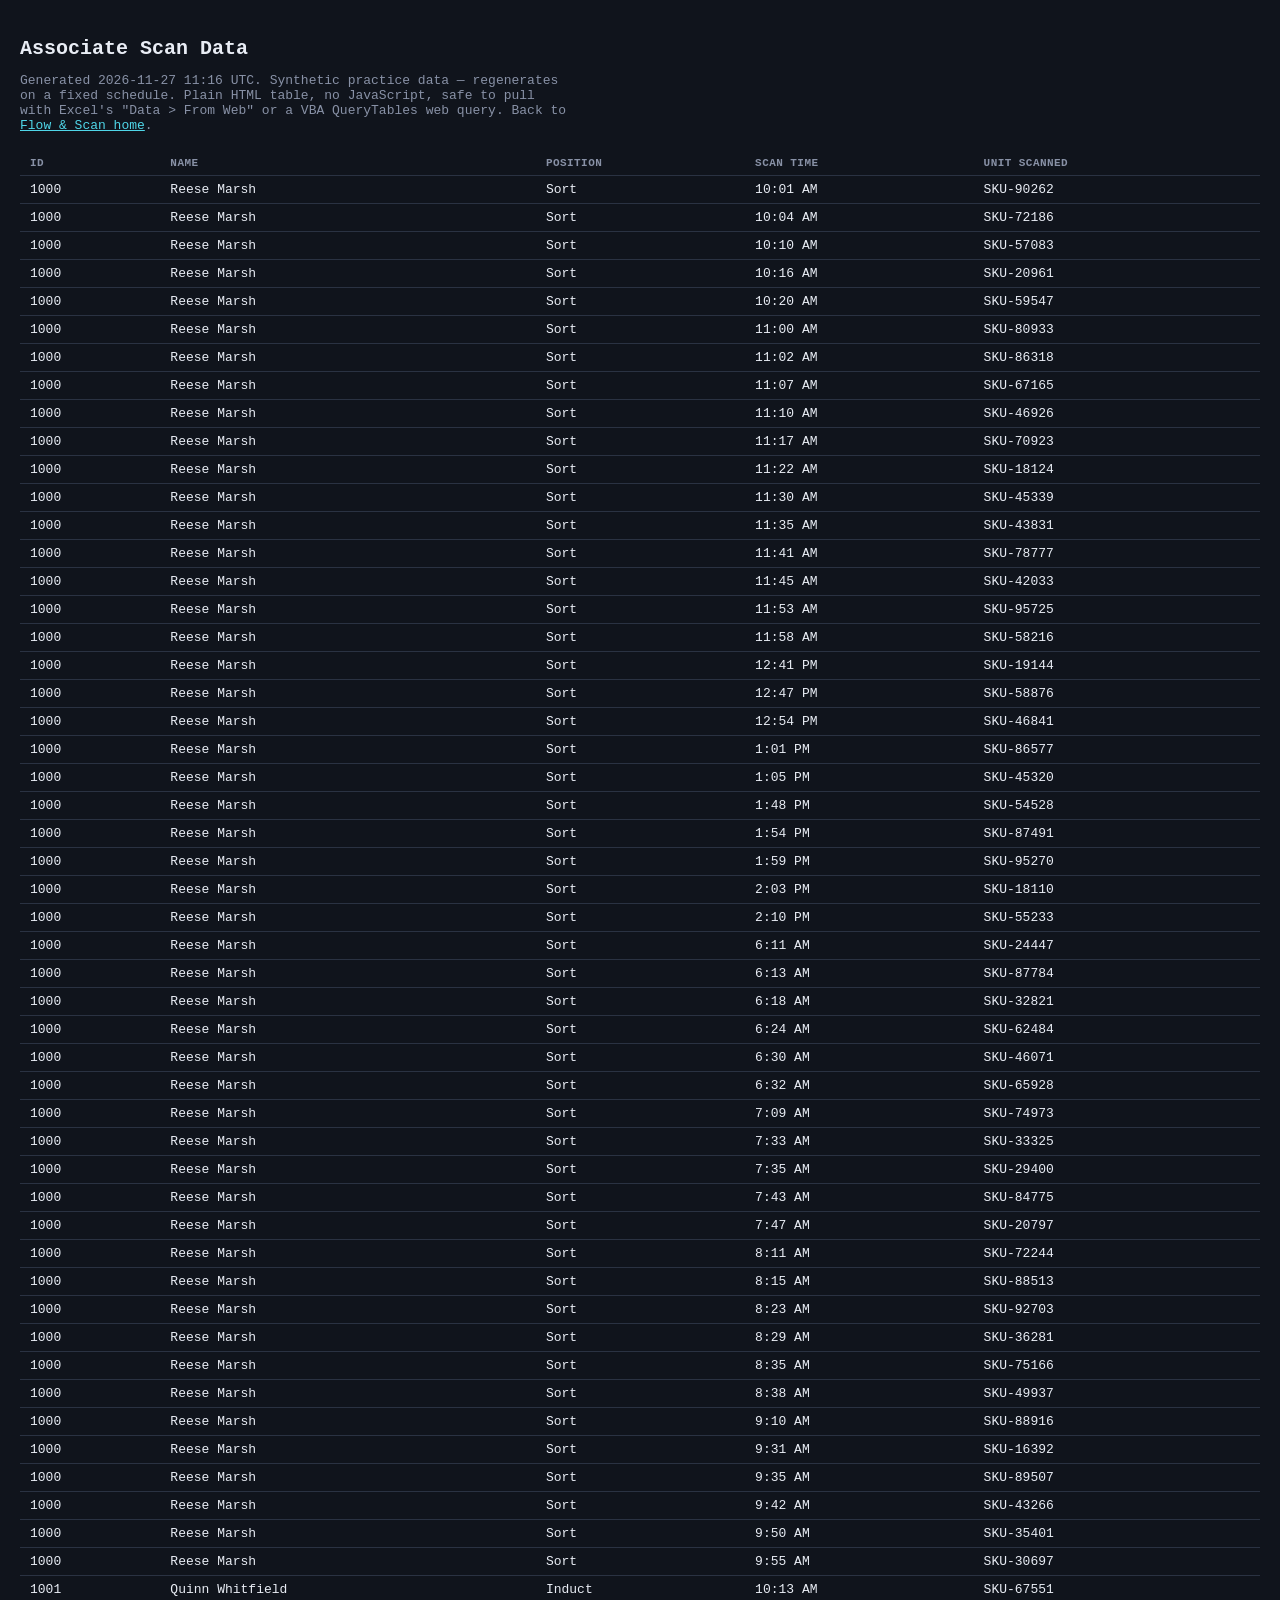
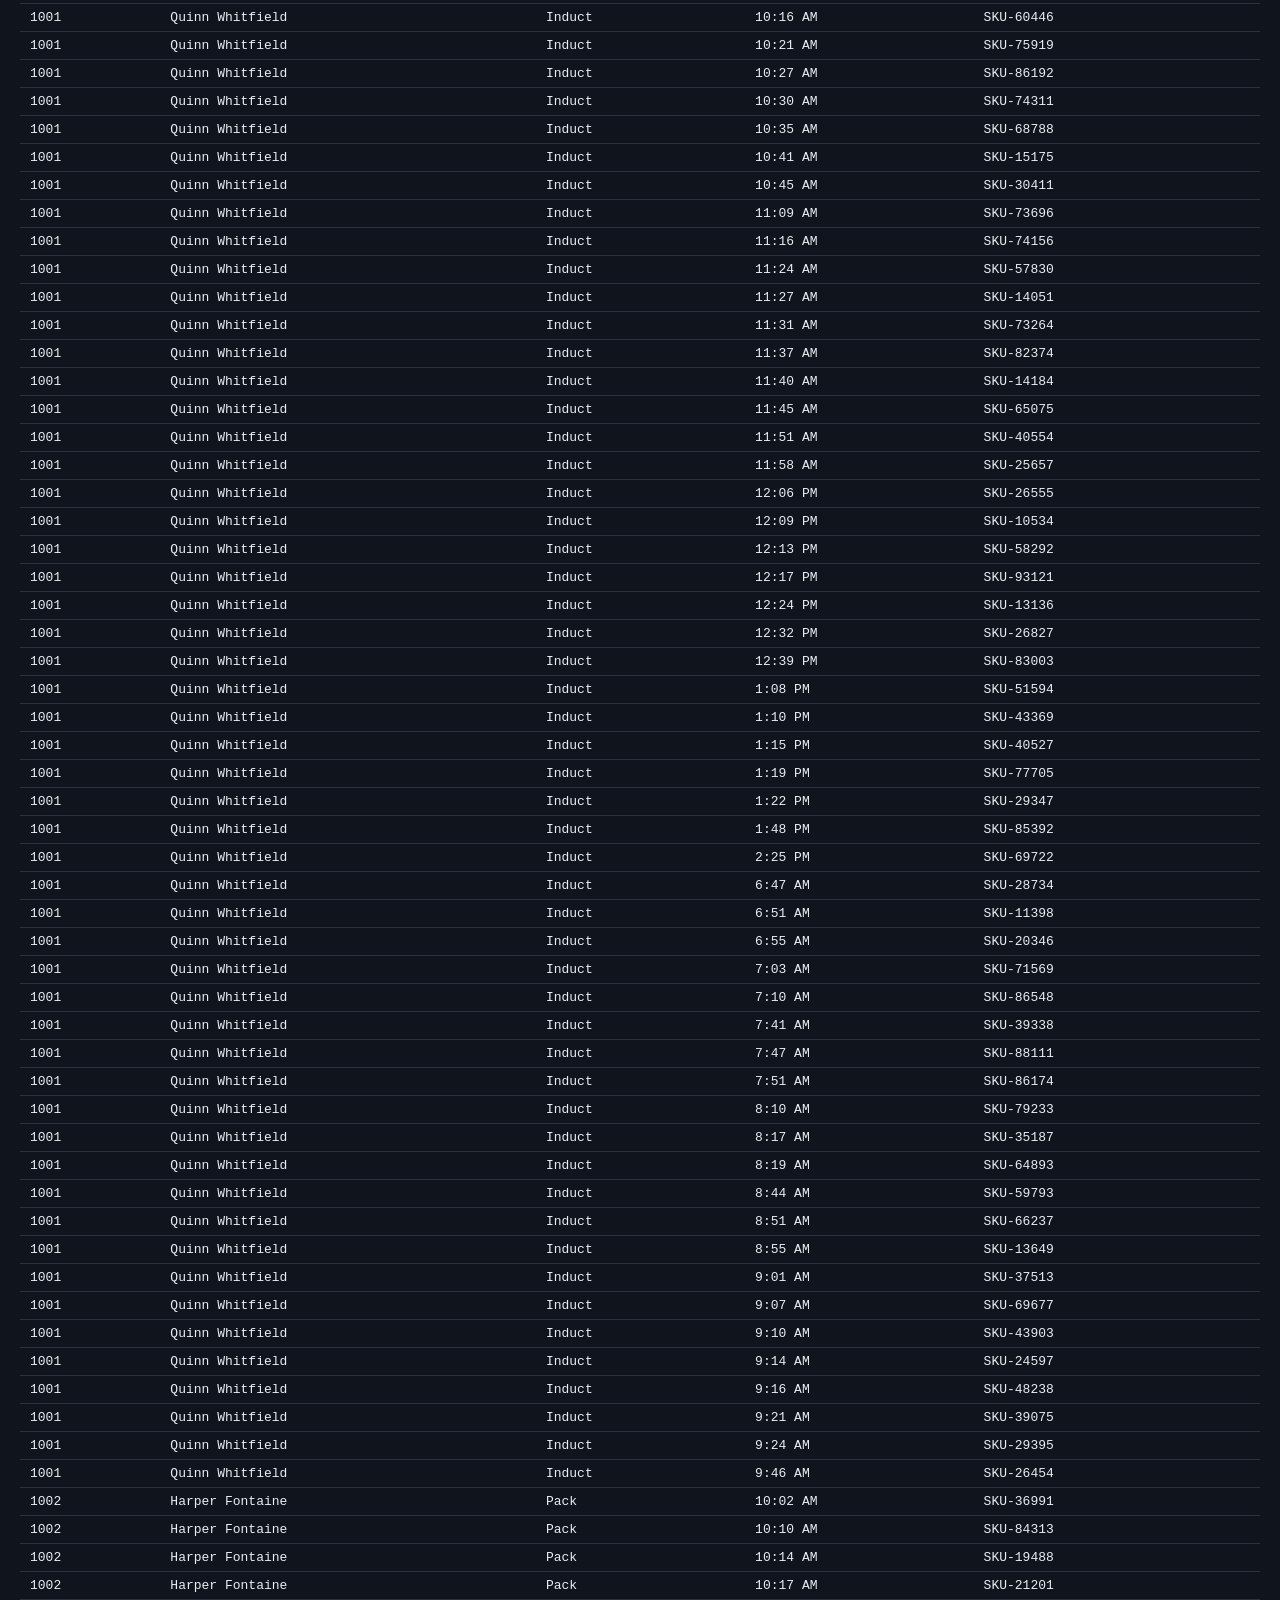
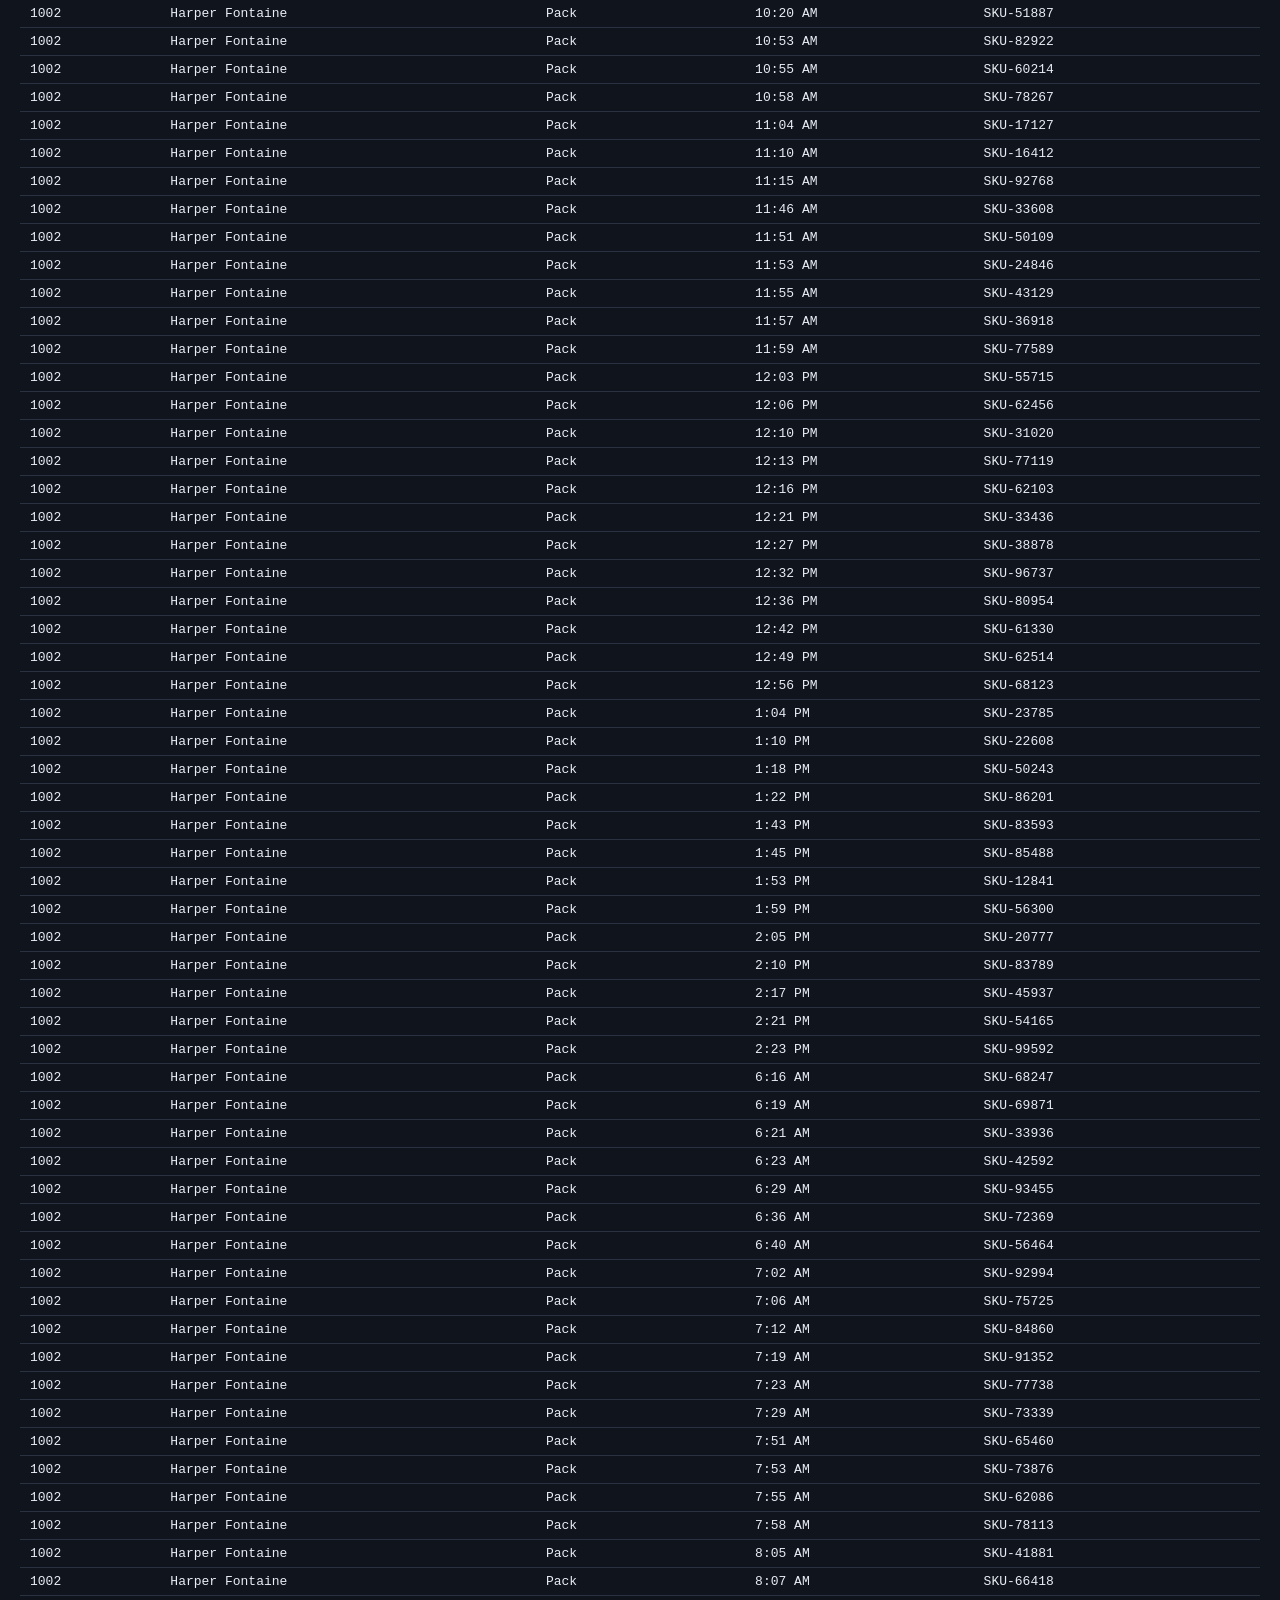
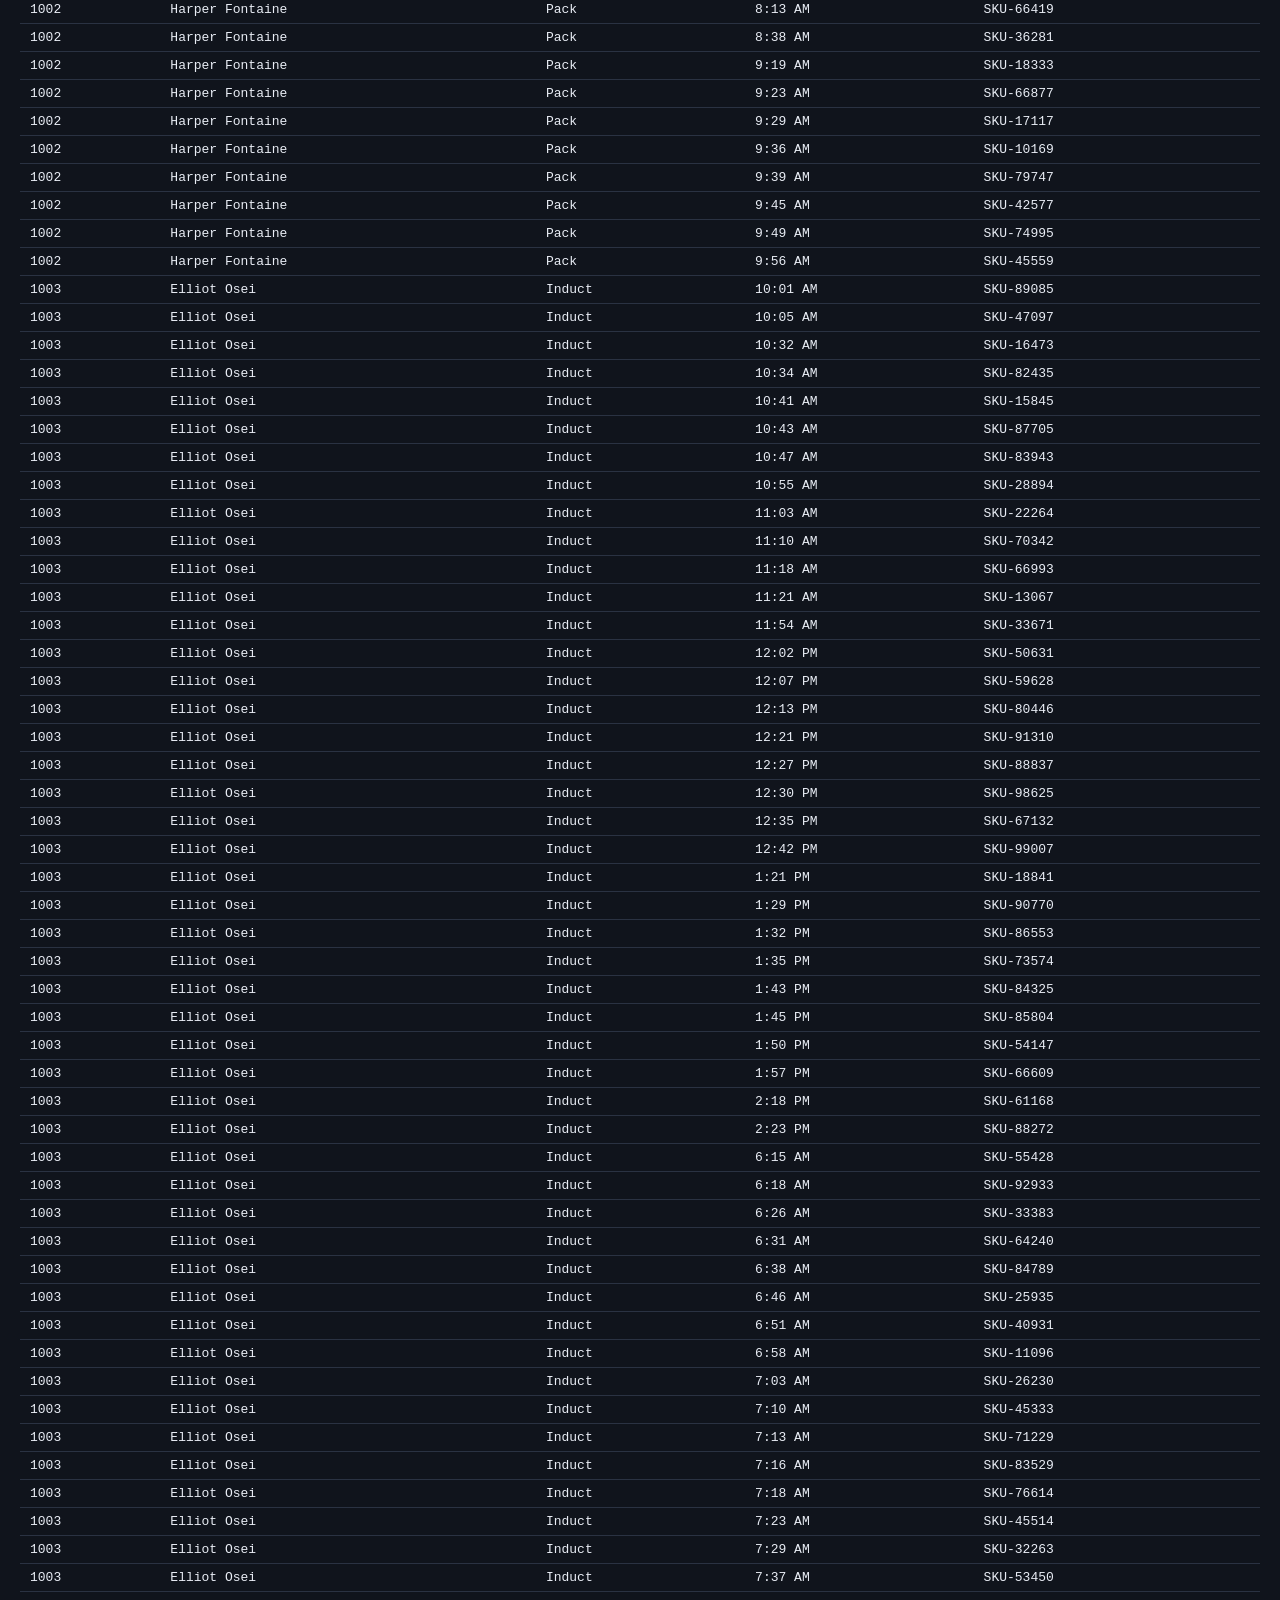
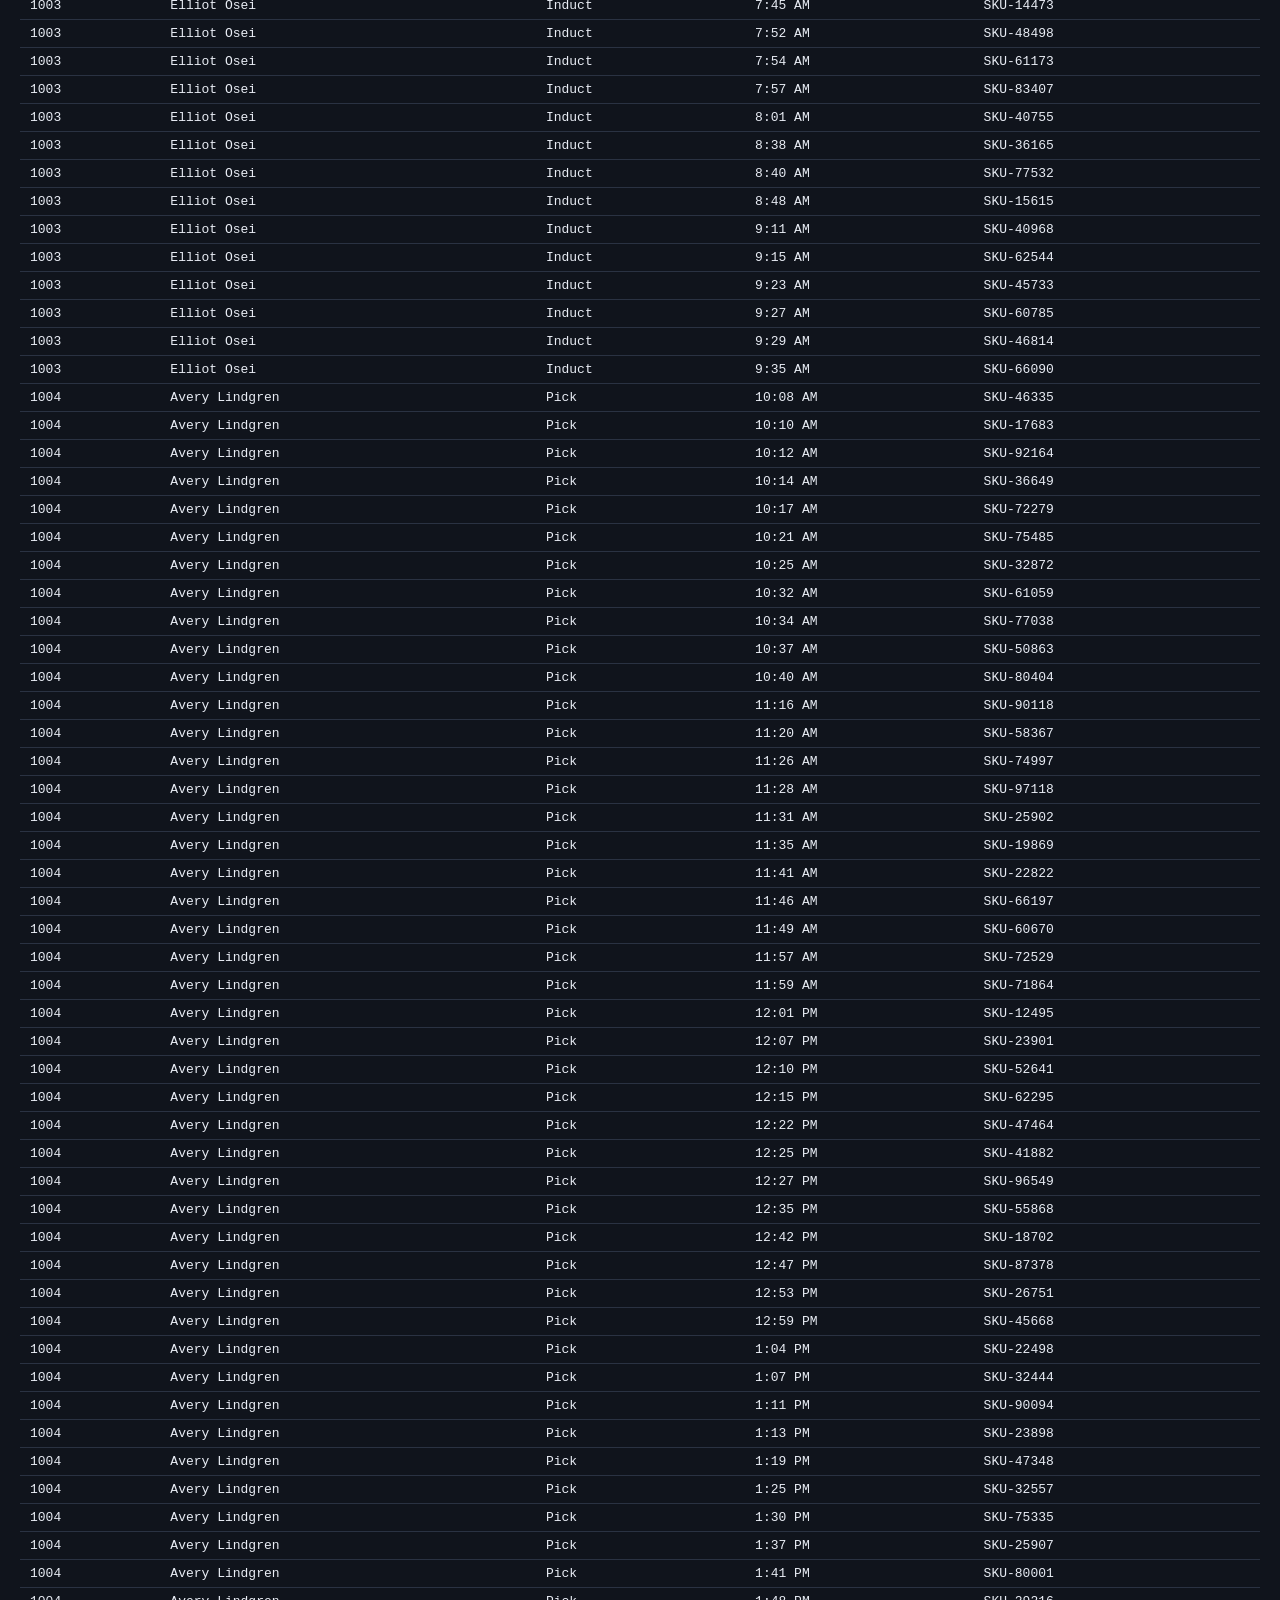
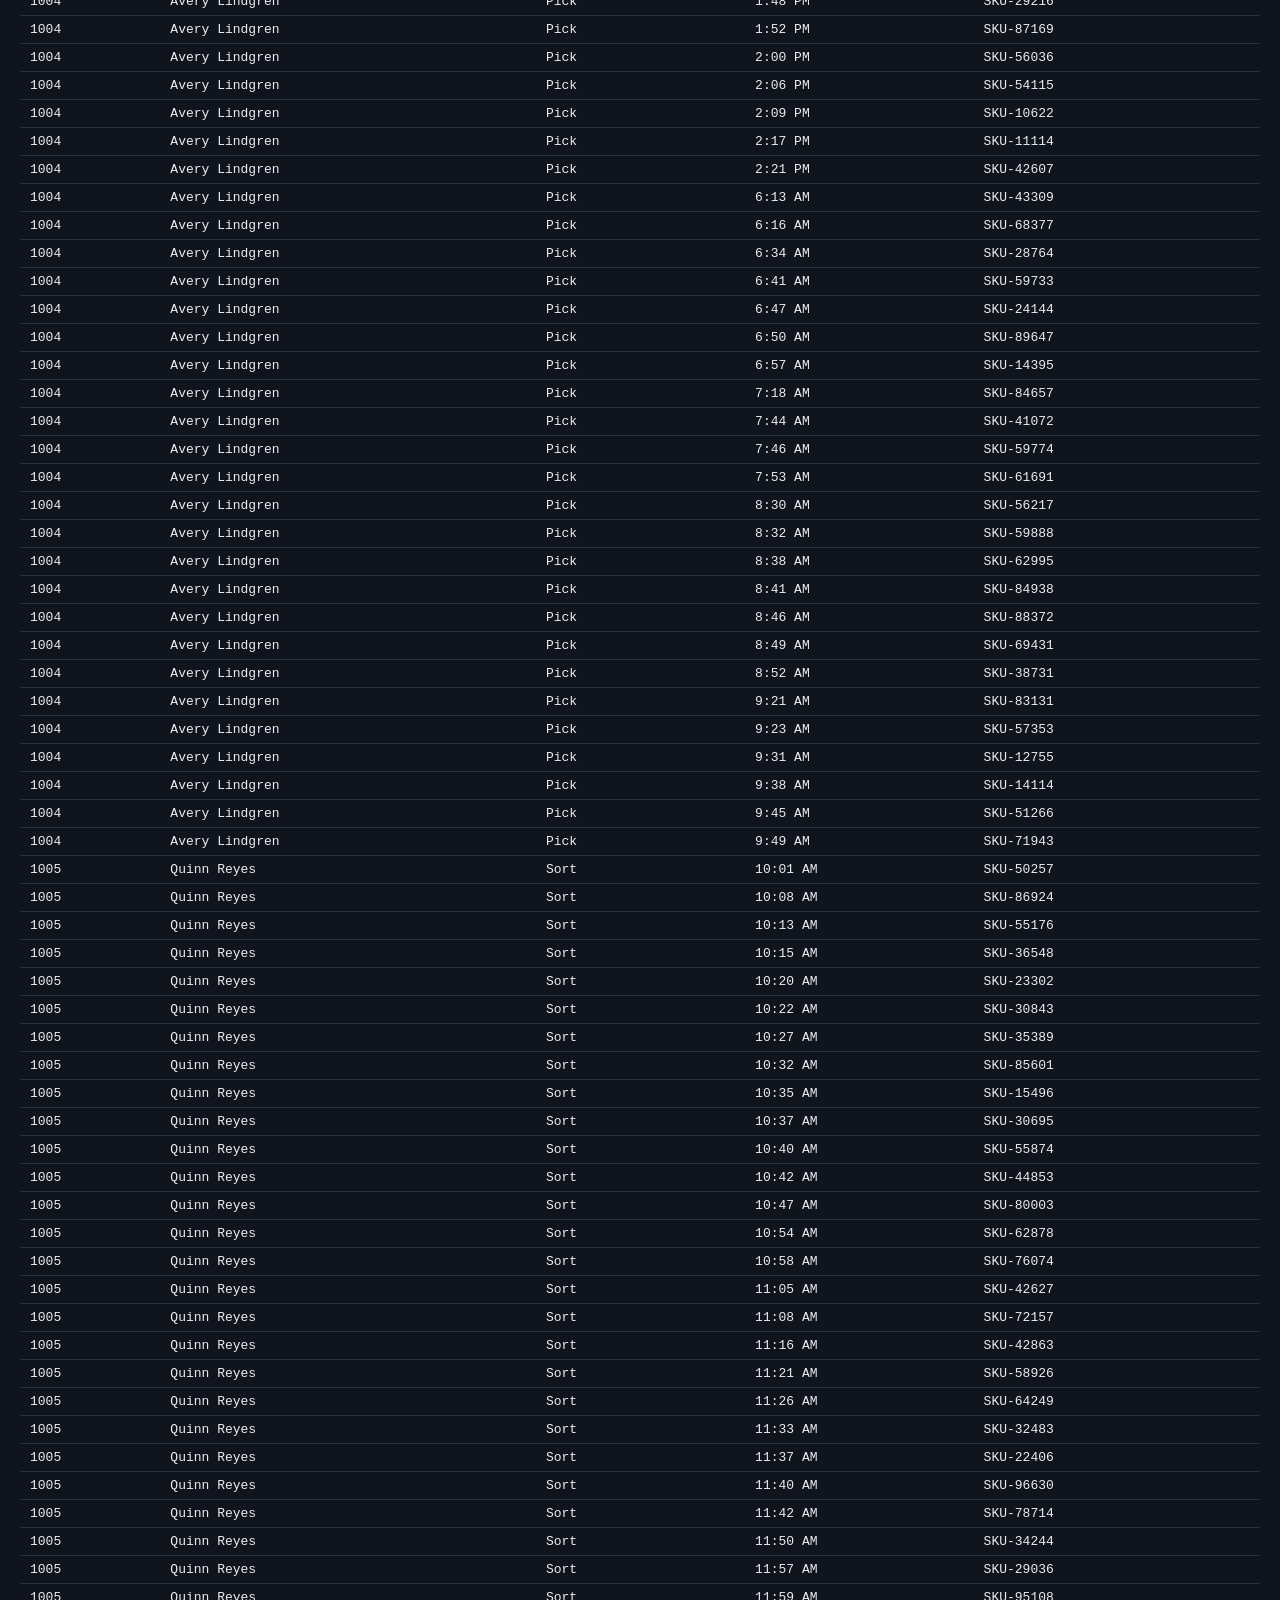
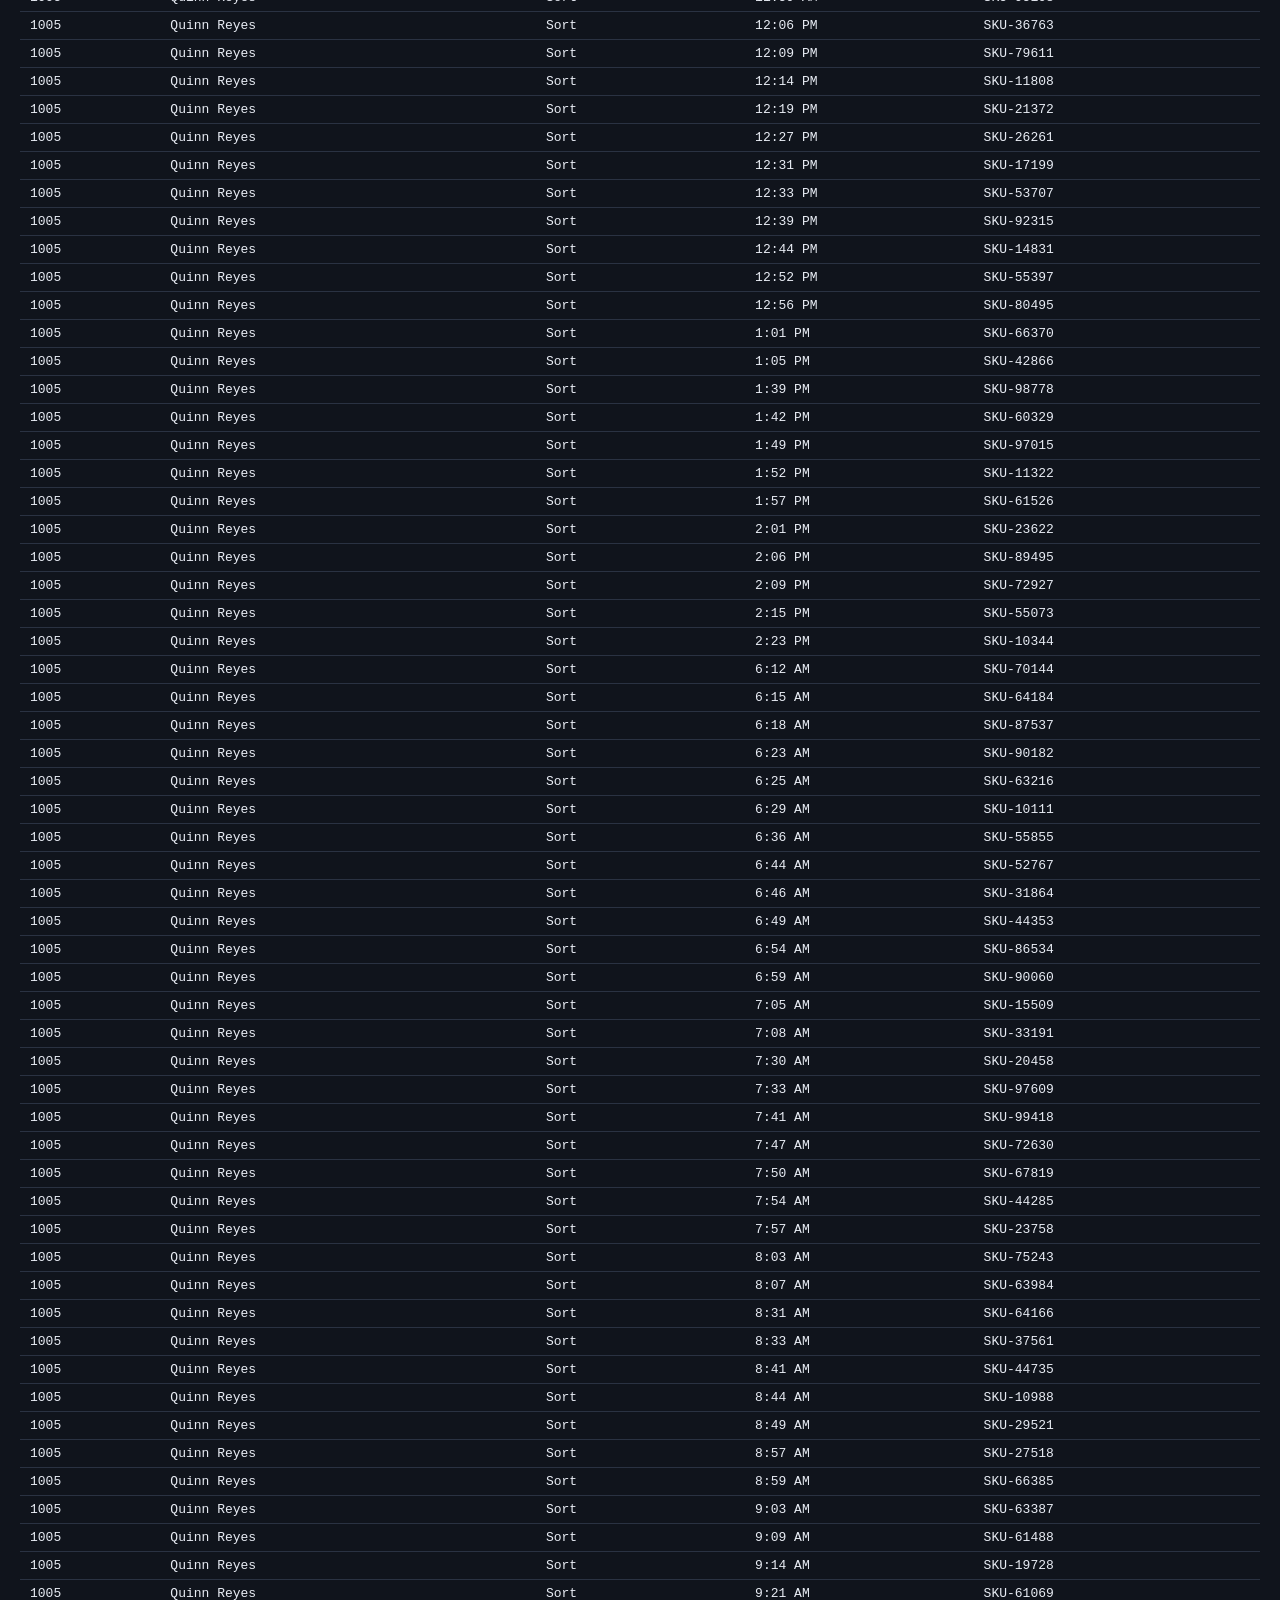
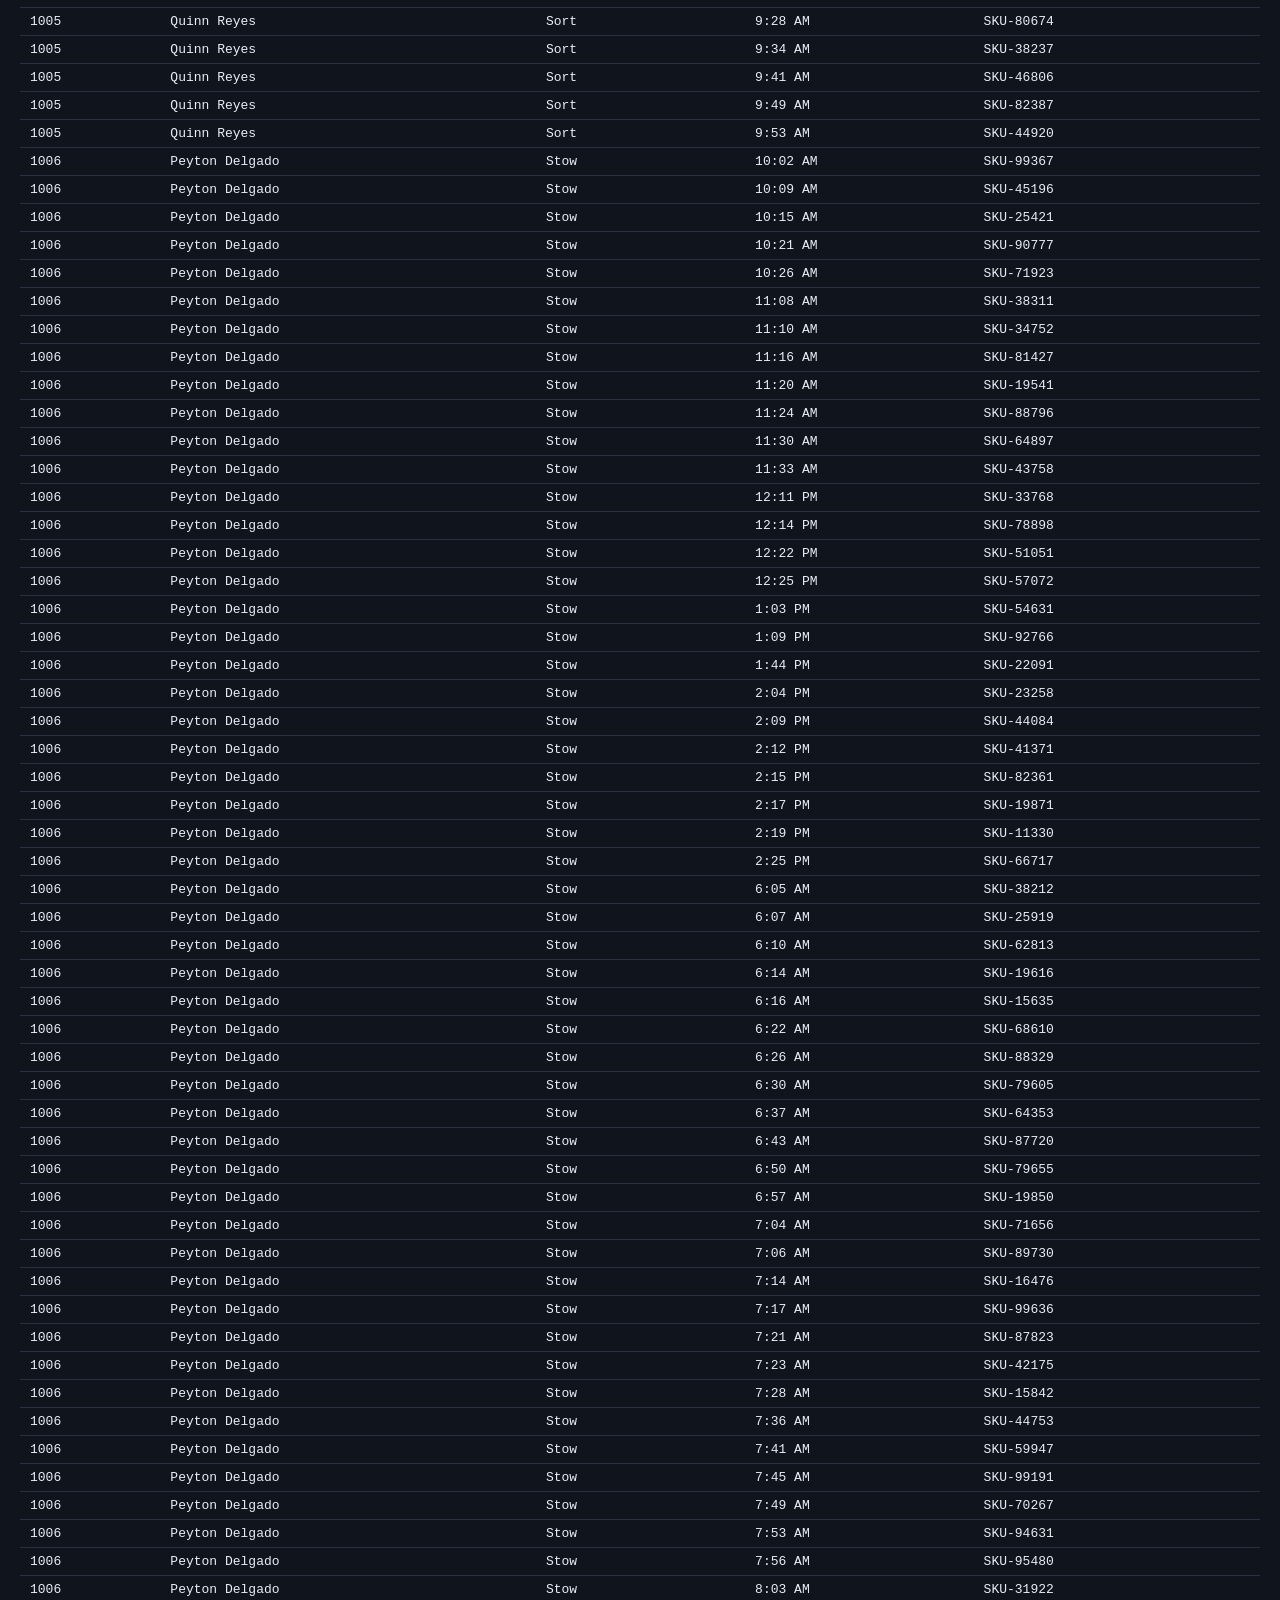
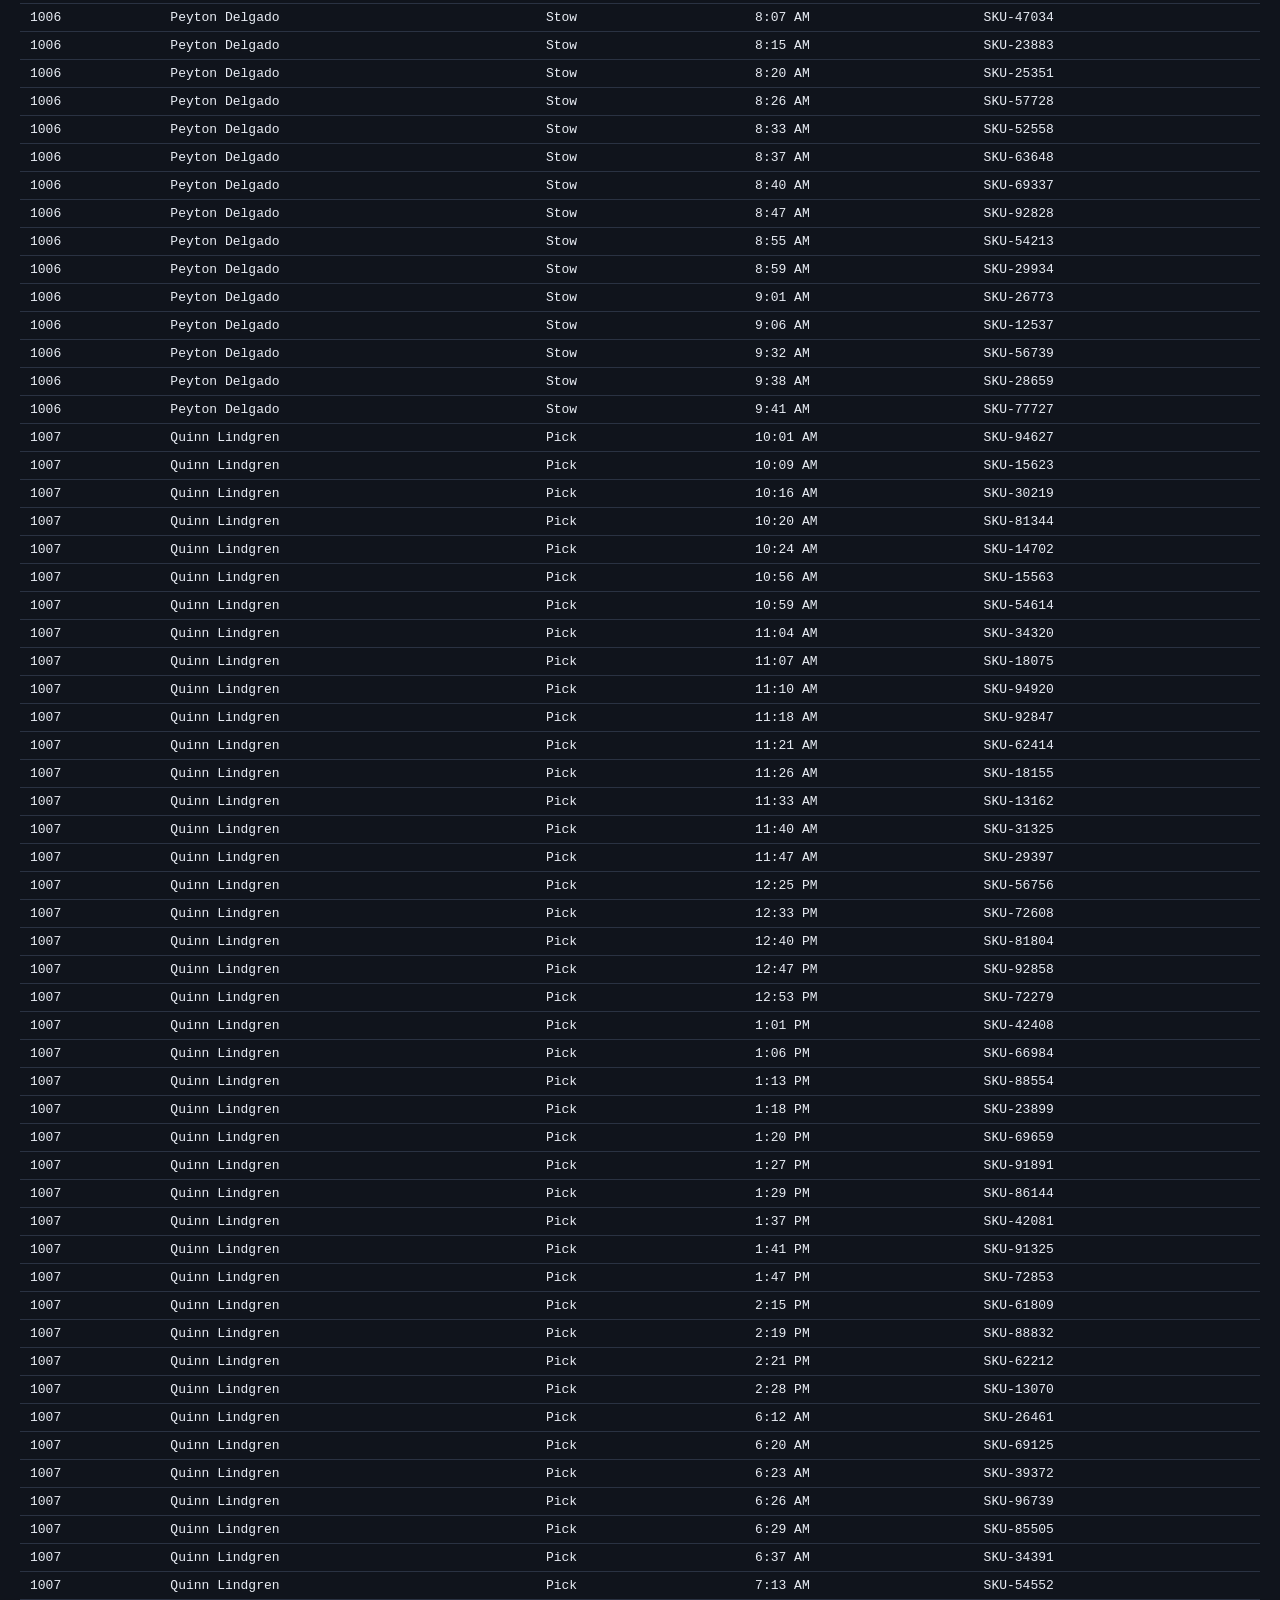
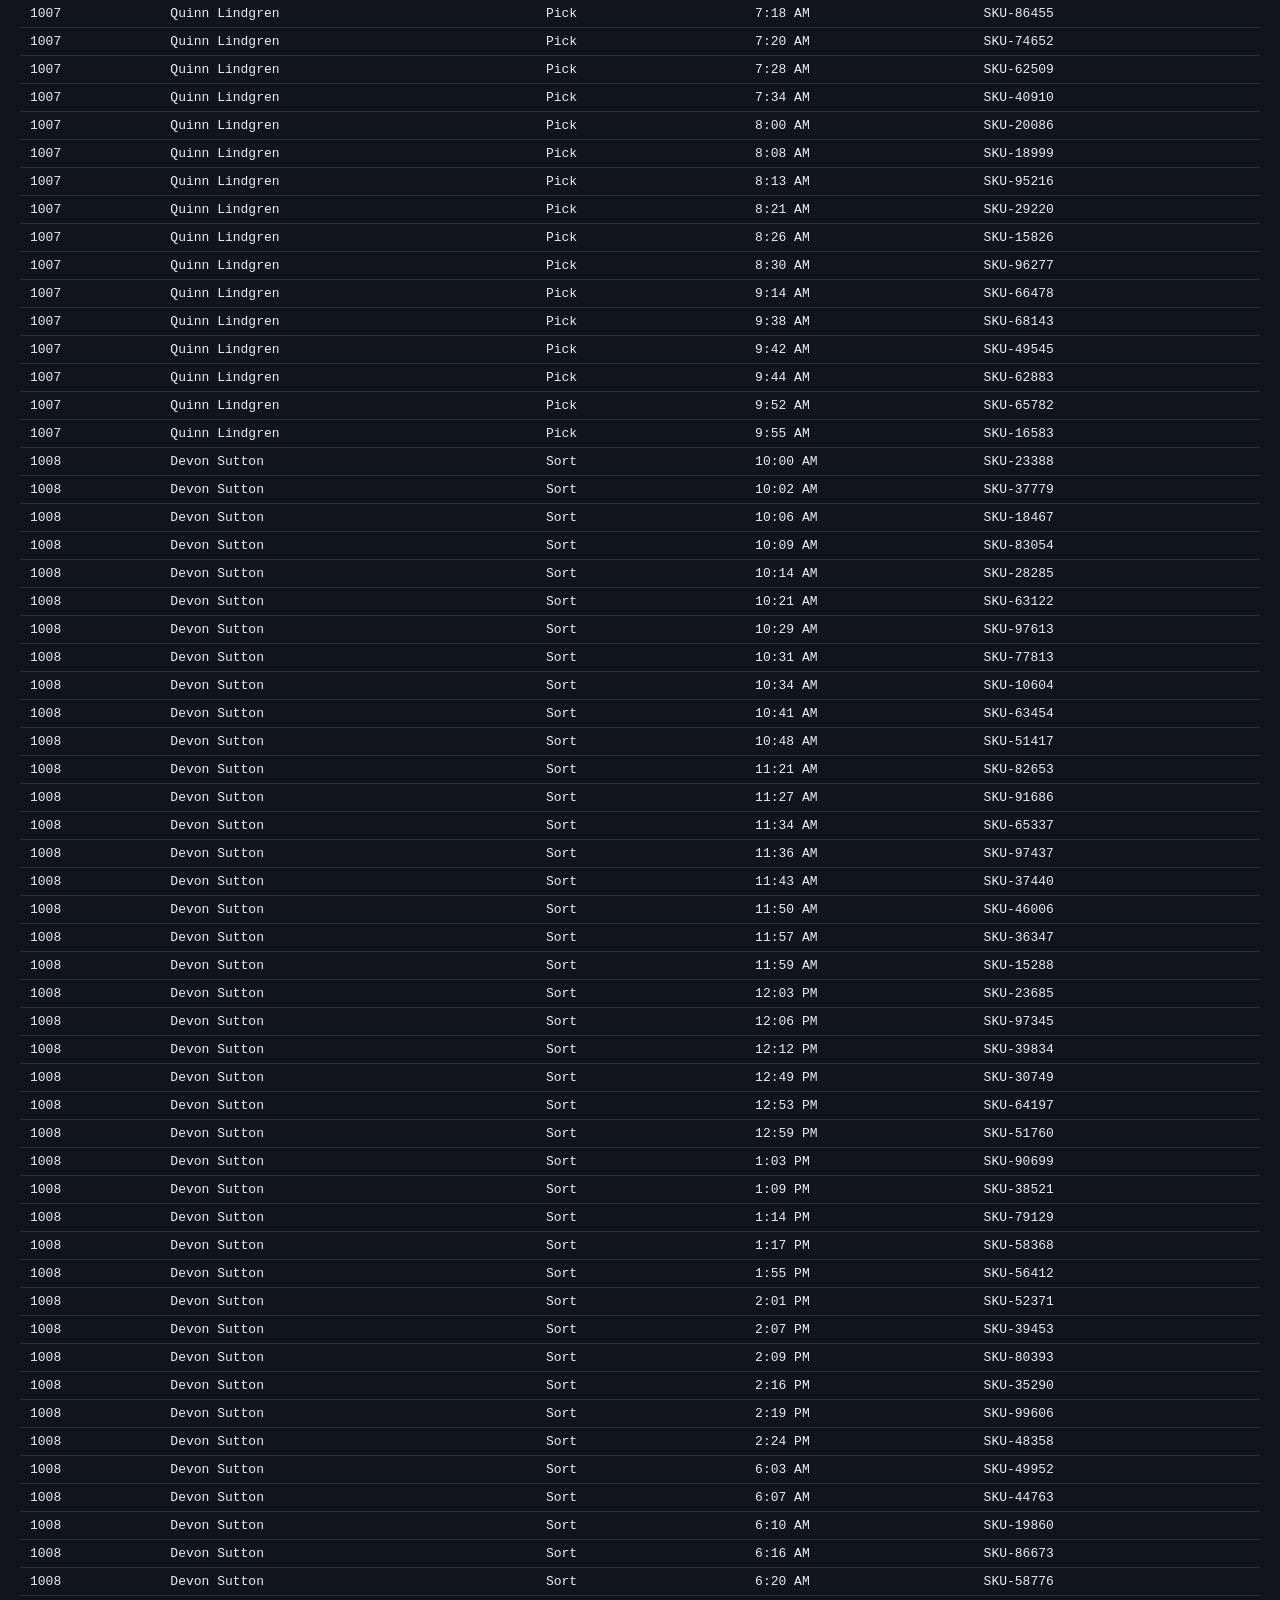
==== commit a8115104: "Regenerate practice data [automated]" ====
--- a/data/associates.html
+++ b/data/associates.html
@@ -17,7 +17,7 @@
 </head>
 <body>
 <h1>Associate Scan Data</h1>
-<p>Generated 2026-11-27 02:05 UTC. Synthetic practice data — regenerates on a fixed
+<p>Generated 2026-11-27 11:16 UTC. Synthetic practice data — regenerates on a fixed
 schedule. Plain HTML table, no JavaScript, safe to pull with Excel's
 "Data &gt; From Web" or a VBA QueryTables web query. Back to
 <a href="../index.html">Flow &amp; Scan home</a>.</p>
@@ -25,979 +25,996 @@
 <table>
 <thead><tr><th>ID</th><th>Name</th><th>Position</th><th>Scan Time</th><th>Unit Scanned</th></tr></thead>
 <tbody>
-<tr><td>1000</td><td>Casey Alvarez</td><td>Pack</td><td>10:03 AM</td><td>SKU-75388</td></tr>
-<tr><td>1000</td><td>Casey Alvarez</td><td>Pack</td><td>10:08 AM</td><td>SKU-13576</td></tr>
-<tr><td>1000</td><td>Casey Alvarez</td><td>Pack</td><td>10:12 AM</td><td>SKU-72502</td></tr>
-<tr><td>1000</td><td>Casey Alvarez</td><td>Pack</td><td>10:17 AM</td><td>SKU-23751</td></tr>
-<tr><td>1000</td><td>Casey Alvarez</td><td>Pack</td><td>10:20 AM</td><td>SKU-38483</td></tr>
-<tr><td>1000</td><td>Casey Alvarez</td><td>Pack</td><td>10:26 AM</td><td>SKU-34298</td></tr>
-<tr><td>1000</td><td>Casey Alvarez</td><td>Pack</td><td>10:30 AM</td><td>SKU-81248</td></tr>
-<tr><td>1000</td><td>Casey Alvarez</td><td>Pack</td><td>10:32 AM</td><td>SKU-56852</td></tr>
-<tr><td>1000</td><td>Casey Alvarez</td><td>Pack</td><td>10:34 AM</td><td>SKU-51428</td></tr>
-<tr><td>1000</td><td>Casey Alvarez</td><td>Pack</td><td>10:36 AM</td><td>SKU-62992</td></tr>
-<tr><td>1000</td><td>Casey Alvarez</td><td>Pack</td><td>10:42 AM</td><td>SKU-76309</td></tr>
-<tr><td>1000</td><td>Casey Alvarez</td><td>Pack</td><td>10:47 AM</td><td>SKU-28821</td></tr>
-<tr><td>1000</td><td>Casey Alvarez</td><td>Pack</td><td>10:49 AM</td><td>SKU-93726</td></tr>
-<tr><td>1000</td><td>Casey Alvarez</td><td>Pack</td><td>10:52 AM</td><td>SKU-77408</td></tr>
-<tr><td>1000</td><td>Casey Alvarez</td><td>Pack</td><td>10:57 AM</td><td>SKU-35812</td></tr>
-<tr><td>1000</td><td>Casey Alvarez</td><td>Pack</td><td>11:01 AM</td><td>SKU-86122</td></tr>
-<tr><td>1000</td><td>Casey Alvarez</td><td>Pack</td><td>11:04 AM</td><td>SKU-77648</td></tr>
-<tr><td>1000</td><td>Casey Alvarez</td><td>Pack</td><td>11:10 AM</td><td>SKU-82994</td></tr>
-<tr><td>1000</td><td>Casey Alvarez</td><td>Pack</td><td>11:15 AM</td><td>SKU-16091</td></tr>
-<tr><td>1000</td><td>Casey Alvarez</td><td>Pack</td><td>11:23 AM</td><td>SKU-95258</td></tr>
-<tr><td>1000</td><td>Casey Alvarez</td><td>Pack</td><td>11:27 AM</td><td>SKU-34633</td></tr>
-<tr><td>1000</td><td>Casey Alvarez</td><td>Pack</td><td>11:35 AM</td><td>SKU-10184</td></tr>
-<tr><td>1000</td><td>Casey Alvarez</td><td>Pack</td><td>11:37 AM</td><td>SKU-27175</td></tr>
-<tr><td>1000</td><td>Casey Alvarez</td><td>Pack</td><td>11:45 AM</td><td>SKU-66484</td></tr>
-<tr><td>1000</td><td>Casey Alvarez</td><td>Pack</td><td>11:52 AM</td><td>SKU-34563</td></tr>
-<tr><td>1000</td><td>Casey Alvarez</td><td>Pack</td><td>11:58 AM</td><td>SKU-16397</td></tr>
-<tr><td>1000</td><td>Casey Alvarez</td><td>Pack</td><td>12:31 PM</td><td>SKU-42918</td></tr>
-<tr><td>1000</td><td>Casey Alvarez</td><td>Pack</td><td>12:36 PM</td><td>SKU-63752</td></tr>
-<tr><td>1000</td><td>Casey Alvarez</td><td>Pack</td><td>1:06 PM</td><td>SKU-46206</td></tr>
-<tr><td>1000</td><td>Casey Alvarez</td><td>Pack</td><td>1:12 PM</td><td>SKU-89762</td></tr>
-<tr><td>1000</td><td>Casey Alvarez</td><td>Pack</td><td>1:15 PM</td><td>SKU-17616</td></tr>
-<tr><td>1000</td><td>Casey Alvarez</td><td>Pack</td><td>1:22 PM</td><td>SKU-94701</td></tr>
-<tr><td>1000</td><td>Casey Alvarez</td><td>Pack</td><td>1:25 PM</td><td>SKU-72427</td></tr>
-<tr><td>1000</td><td>Casey Alvarez</td><td>Pack</td><td>1:30 PM</td><td>SKU-63883</td></tr>
-<tr><td>1000</td><td>Casey Alvarez</td><td>Pack</td><td>1:37 PM</td><td>SKU-66767</td></tr>
-<tr><td>1000</td><td>Casey Alvarez</td><td>Pack</td><td>1:40 PM</td><td>SKU-84813</td></tr>
-<tr><td>1000</td><td>Casey Alvarez</td><td>Pack</td><td>1:47 PM</td><td>SKU-67140</td></tr>
-<tr><td>1000</td><td>Casey Alvarez</td><td>Pack</td><td>1:50 PM</td><td>SKU-39766</td></tr>
-<tr><td>1000</td><td>Casey Alvarez</td><td>Pack</td><td>1:55 PM</td><td>SKU-72299</td></tr>
-<tr><td>1000</td><td>Casey Alvarez</td><td>Pack</td><td>1:57 PM</td><td>SKU-15981</td></tr>
-<tr><td>1000</td><td>Casey Alvarez</td><td>Pack</td><td>2:00 PM</td><td>SKU-23291</td></tr>
-<tr><td>1000</td><td>Casey Alvarez</td><td>Pack</td><td>2:07 PM</td><td>SKU-38674</td></tr>
-<tr><td>1000</td><td>Casey Alvarez</td><td>Pack</td><td>2:12 PM</td><td>SKU-68207</td></tr>
-<tr><td>1000</td><td>Casey Alvarez</td><td>Pack</td><td>2:16 PM</td><td>SKU-29696</td></tr>
-<tr><td>1000</td><td>Casey Alvarez</td><td>Pack</td><td>2:23 PM</td><td>SKU-31028</td></tr>
-<tr><td>1000</td><td>Casey Alvarez</td><td>Pack</td><td>2:25 PM</td><td>SKU-11106</td></tr>
-<tr><td>1000</td><td>Casey Alvarez</td><td>Pack</td><td>6:15 AM</td><td>SKU-12533</td></tr>
-<tr><td>1000</td><td>Casey Alvarez</td><td>Pack</td><td>6:19 AM</td><td>SKU-98055</td></tr>
-<tr><td>1000</td><td>Casey Alvarez</td><td>Pack</td><td>6:25 AM</td><td>SKU-22793</td></tr>
-<tr><td>1000</td><td>Casey Alvarez</td><td>Pack</td><td>6:30 AM</td><td>SKU-29542</td></tr>
-<tr><td>1000</td><td>Casey Alvarez</td><td>Pack</td><td>6:35 AM</td><td>SKU-60551</td></tr>
-<tr><td>1000</td><td>Casey Alvarez</td><td>Pack</td><td>6:41 AM</td><td>SKU-70276</td></tr>
-<tr><td>1000</td><td>Casey Alvarez</td><td>Pack</td><td>6:49 AM</td><td>SKU-74051</td></tr>
-<tr><td>1000</td><td>Casey Alvarez</td><td>Pack</td><td>6:55 AM</td><td>SKU-75930</td></tr>
-<tr><td>1000</td><td>Casey Alvarez</td><td>Pack</td><td>7:03 AM</td><td>SKU-55528</td></tr>
-<tr><td>1000</td><td>Casey Alvarez</td><td>Pack</td><td>7:06 AM</td><td>SKU-86176</td></tr>
-<tr><td>1000</td><td>Casey Alvarez</td><td>Pack</td><td>7:09 AM</td><td>SKU-98341</td></tr>
-<tr><td>1000</td><td>Casey Alvarez</td><td>Pack</td><td>7:14 AM</td><td>SKU-90784</td></tr>
-<tr><td>1000</td><td>Casey Alvarez</td><td>Pack</td><td>7:17 AM</td><td>SKU-74260</td></tr>
-<tr><td>1000</td><td>Casey Alvarez</td><td>Pack</td><td>7:22 AM</td><td>SKU-84644</td></tr>
-<tr><td>1000</td><td>Casey Alvarez</td><td>Pack</td><td>7:30 AM</td><td>SKU-84873</td></tr>
-<tr><td>1000</td><td>Casey Alvarez</td><td>Pack</td><td>7:33 AM</td><td>SKU-25580</td></tr>
-<tr><td>1000</td><td>Casey Alvarez</td><td>Pack</td><td>7:38 AM</td><td>SKU-21749</td></tr>
-<tr><td>1000</td><td>Casey Alvarez</td><td>Pack</td><td>7:41 AM</td><td>SKU-28598</td></tr>
-<tr><td>1000</td><td>Casey Alvarez</td><td>Pack</td><td>7:44 AM</td><td>SKU-84029</td></tr>
-<tr><td>1000</td><td>Casey Alvarez</td><td>Pack</td><td>7:47 AM</td><td>SKU-15375</td></tr>
-<tr><td>1000</td><td>Casey Alvarez</td><td>Pack</td><td>7:52 AM</td><td>SKU-69041</td></tr>
-<tr><td>1000</td><td>Casey Alvarez</td><td>Pack</td><td>7:56 AM</td><td>SKU-94958</td></tr>
-<tr><td>1000</td><td>Casey Alvarez</td><td>Pack</td><td>8:02 AM</td><td>SKU-81191</td></tr>
-<tr><td>1000</td><td>Casey Alvarez</td><td>Pack</td><td>8:06 AM</td><td>SKU-19668</td></tr>
-<tr><td>1000</td><td>Casey Alvarez</td><td>Pack</td><td>8:08 AM</td><td>SKU-43026</td></tr>
-<tr><td>1000</td><td>Casey Alvarez</td><td>Pack</td><td>8:12 AM</td><td>SKU-96096</td></tr>
-<tr><td>1000</td><td>Casey Alvarez</td><td>Pack</td><td>8:16 AM</td><td>SKU-59965</td></tr>
-<tr><td>1000</td><td>Casey Alvarez</td><td>Pack</td><td>8:21 AM</td><td>SKU-53274</td></tr>
-<tr><td>1000</td><td>Casey Alvarez</td><td>Pack</td><td>8:23 AM</td><td>SKU-59570</td></tr>
-<tr><td>1000</td><td>Casey Alvarez</td><td>Pack</td><td>8:25 AM</td><td>SKU-38296</td></tr>
-<tr><td>1000</td><td>Casey Alvarez</td><td>Pack</td><td>8:31 AM</td><td>SKU-27930</td></tr>
-<tr><td>1000</td><td>Casey Alvarez</td><td>Pack</td><td>8:38 AM</td><td>SKU-10614</td></tr>
-<tr><td>1000</td><td>Casey Alvarez</td><td>Pack</td><td>8:43 AM</td><td>SKU-94237</td></tr>
-<tr><td>1000</td><td>Casey Alvarez</td><td>Pack</td><td>8:51 AM</td><td>SKU-65306</td></tr>
-<tr><td>1000</td><td>Casey Alvarez</td><td>Pack</td><td>8:57 AM</td><td>SKU-16128</td></tr>
-<tr><td>1000</td><td>Casey Alvarez</td><td>Pack</td><td>9:03 AM</td><td>SKU-16382</td></tr>
-<tr><td>1000</td><td>Casey Alvarez</td><td>Pack</td><td>9:45 AM</td><td>SKU-86506</td></tr>
-<tr><td>1000</td><td>Casey Alvarez</td><td>Pack</td><td>9:49 AM</td><td>SKU-22799</td></tr>
-<tr><td>1000</td><td>Casey Alvarez</td><td>Pack</td><td>9:55 AM</td><td>SKU-14147</td></tr>
-<tr><td>1001</td><td>Quinn Osei</td><td>Induct</td><td>10:00 AM</td><td>SKU-82829</td></tr>
-<tr><td>1001</td><td>Quinn Osei</td><td>Induct</td><td>10:27 AM</td><td>SKU-78147</td></tr>
-<tr><td>1001</td><td>Quinn Osei</td><td>Induct</td><td>10:46 AM</td><td>SKU-38336</td></tr>
-<tr><td>1001</td><td>Quinn Osei</td><td>Induct</td><td>10:48 AM</td><td>SKU-78753</td></tr>
-<tr><td>1001</td><td>Quinn Osei</td><td>Induct</td><td>10:56 AM</td><td>SKU-37941</td></tr>
-<tr><td>1001</td><td>Quinn Osei</td><td>Induct</td><td>11:37 AM</td><td>SKU-45800</td></tr>
-<tr><td>1001</td><td>Quinn Osei</td><td>Induct</td><td>11:42 AM</td><td>SKU-12136</td></tr>
-<tr><td>1001</td><td>Quinn Osei</td><td>Induct</td><td>11:50 AM</td><td>SKU-76735</td></tr>
-<tr><td>1001</td><td>Quinn Osei</td><td>Induct</td><td>11:57 AM</td><td>SKU-12126</td></tr>
-<tr><td>1001</td><td>Quinn Osei</td><td>Induct</td><td>11:59 AM</td><td>SKU-36198</td></tr>
-<tr><td>1001</td><td>Quinn Osei</td><td>Induct</td><td>12:07 PM</td><td>SKU-84000</td></tr>
-<tr><td>1001</td><td>Quinn Osei</td><td>Induct</td><td>12:13 PM</td><td>SKU-98683</td></tr>
-<tr><td>1001</td><td>Quinn Osei</td><td>Induct</td><td>12:21 PM</td><td>SKU-77140</td></tr>
-<tr><td>1001</td><td>Quinn Osei</td><td>Induct</td><td>12:28 PM</td><td>SKU-20170</td></tr>
-<tr><td>1001</td><td>Quinn Osei</td><td>Induct</td><td>12:33 PM</td><td>SKU-43422</td></tr>
-<tr><td>1001</td><td>Quinn Osei</td><td>Induct</td><td>12:40 PM</td><td>SKU-66617</td></tr>
-<tr><td>1001</td><td>Quinn Osei</td><td>Induct</td><td>12:46 PM</td><td>SKU-96975</td></tr>
-<tr><td>1001</td><td>Quinn Osei</td><td>Induct</td><td>12:54 PM</td><td>SKU-18117</td></tr>
-<tr><td>1001</td><td>Quinn Osei</td><td>Induct</td><td>12:56 PM</td><td>SKU-56382</td></tr>
-<tr><td>1001</td><td>Quinn Osei</td><td>Induct</td><td>1:03 PM</td><td>SKU-49633</td></tr>
-<tr><td>1001</td><td>Quinn Osei</td><td>Induct</td><td>1:24 PM</td><td>SKU-85287</td></tr>
-<tr><td>1001</td><td>Quinn Osei</td><td>Induct</td><td>1:29 PM</td><td>SKU-83670</td></tr>
-<tr><td>1001</td><td>Quinn Osei</td><td>Induct</td><td>1:36 PM</td><td>SKU-11769</td></tr>
-<tr><td>1001</td><td>Quinn Osei</td><td>Induct</td><td>1:39 PM</td><td>SKU-78625</td></tr>
-<tr><td>1001</td><td>Quinn Osei</td><td>Induct</td><td>1:46 PM</td><td>SKU-43720</td></tr>
-<tr><td>1001</td><td>Quinn Osei</td><td>Induct</td><td>1:51 PM</td><td>SKU-13976</td></tr>
-<tr><td>1001</td><td>Quinn Osei</td><td>Induct</td><td>1:53 PM</td><td>SKU-28794</td></tr>
-<tr><td>1001</td><td>Quinn Osei</td><td>Induct</td><td>6:10 AM</td><td>SKU-64758</td></tr>
-<tr><td>1001</td><td>Quinn Osei</td><td>Induct</td><td>6:13 AM</td><td>SKU-52335</td></tr>
-<tr><td>1001</td><td>Quinn Osei</td><td>Induct</td><td>6:17 AM</td><td>SKU-65760</td></tr>
-<tr><td>1001</td><td>Quinn Osei</td><td>Induct</td><td>6:21 AM</td><td>SKU-57744</td></tr>
-<tr><td>1001</td><td>Quinn Osei</td><td>Induct</td><td>6:29 AM</td><td>SKU-78729</td></tr>
-<tr><td>1001</td><td>Quinn Osei</td><td>Induct</td><td>6:36 AM</td><td>SKU-13232</td></tr>
-<tr><td>1001</td><td>Quinn Osei</td><td>Induct</td><td>6:39 AM</td><td>SKU-54331</td></tr>
-<tr><td>1001</td><td>Quinn Osei</td><td>Induct</td><td>6:47 AM</td><td>SKU-98412</td></tr>
-<tr><td>1001</td><td>Quinn Osei</td><td>Induct</td><td>6:51 AM</td><td>SKU-19770</td></tr>
-<tr><td>1001</td><td>Quinn Osei</td><td>Induct</td><td>6:55 AM</td><td>SKU-81009</td></tr>
-<tr><td>1001</td><td>Quinn Osei</td><td>Induct</td><td>7:01 AM</td><td>SKU-11665</td></tr>
-<tr><td>1001</td><td>Quinn Osei</td><td>Induct</td><td>7:06 AM</td><td>SKU-92958</td></tr>
-<tr><td>1001</td><td>Quinn Osei</td><td>Induct</td><td>7:50 AM</td><td>SKU-46189</td></tr>
-<tr><td>1001</td><td>Quinn Osei</td><td>Induct</td><td>7:57 AM</td><td>SKU-12138</td></tr>
-<tr><td>1001</td><td>Quinn Osei</td><td>Induct</td><td>8:00 AM</td><td>SKU-57660</td></tr>
-<tr><td>1001</td><td>Quinn Osei</td><td>Induct</td><td>8:05 AM</td><td>SKU-24955</td></tr>
-<tr><td>1001</td><td>Quinn Osei</td><td>Induct</td><td>8:08 AM</td><td>SKU-66671</td></tr>
-<tr><td>1001</td><td>Quinn Osei</td><td>Induct</td><td>8:14 AM</td><td>SKU-54326</td></tr>
-<tr><td>1001</td><td>Quinn Osei</td><td>Induct</td><td>8:19 AM</td><td>SKU-24242</td></tr>
-<tr><td>1001</td><td>Quinn Osei</td><td>Induct</td><td>8:22 AM</td><td>SKU-66982</td></tr>
-<tr><td>1001</td><td>Quinn Osei</td><td>Induct</td><td>8:47 AM</td><td>SKU-47582</td></tr>
-<tr><td>1001</td><td>Quinn Osei</td><td>Induct</td><td>8:54 AM</td><td>SKU-81329</td></tr>
-<tr><td>1001</td><td>Quinn Osei</td><td>Induct</td><td>9:00 AM</td><td>SKU-88874</td></tr>
-<tr><td>1001</td><td>Quinn Osei</td><td>Induct</td><td>9:06 AM</td><td>SKU-68841</td></tr>
-<tr><td>1001</td><td>Quinn Osei</td><td>Induct</td><td>9:09 AM</td><td>SKU-54388</td></tr>
-<tr><td>1001</td><td>Quinn Osei</td><td>Induct</td><td>9:11 AM</td><td>SKU-17719</td></tr>
-<tr><td>1001</td><td>Quinn Osei</td><td>Induct</td><td>9:14 AM</td><td>SKU-86156</td></tr>
-<tr><td>1001</td><td>Quinn Osei</td><td>Induct</td><td>9:22 AM</td><td>SKU-28838</td></tr>
-<tr><td>1001</td><td>Quinn Osei</td><td>Induct</td><td>9:29 AM</td><td>SKU-42386</td></tr>
-<tr><td>1001</td><td>Quinn Osei</td><td>Induct</td><td>9:31 AM</td><td>SKU-27688</td></tr>
-<tr><td>1001</td><td>Quinn Osei</td><td>Induct</td><td>9:37 AM</td><td>SKU-84720</td></tr>
-<tr><td>1001</td><td>Quinn Osei</td><td>Induct</td><td>9:39 AM</td><td>SKU-70840</td></tr>
-<tr><td>1001</td><td>Quinn Osei</td><td>Induct</td><td>9:42 AM</td><td>SKU-93623</td></tr>
-<tr><td>1001</td><td>Quinn Osei</td><td>Induct</td><td>9:46 AM</td><td>SKU-64889</td></tr>
-<tr><td>1001</td><td>Quinn Osei</td><td>Induct</td><td>9:50 AM</td><td>SKU-12774</td></tr>
-<tr><td>1001</td><td>Quinn Osei</td><td>Induct</td><td>9:53 AM</td><td>SKU-50168</td></tr>
-<tr><td>1002</td><td>Emerson Kowalski</td><td>Pick</td><td>10:00 AM</td><td>SKU-33883</td></tr>
-<tr><td>1002</td><td>Emerson Kowalski</td><td>Pick</td><td>10:26 AM</td><td>SKU-40117</td></tr>
-<tr><td>1002</td><td>Emerson Kowalski</td><td>Pick</td><td>10:32 AM</td><td>SKU-37364</td></tr>
-<tr><td>1002</td><td>Emerson Kowalski</td><td>Pick</td><td>10:34 AM</td><td>SKU-97849</td></tr>
-<tr><td>1002</td><td>Emerson Kowalski</td><td>Pick</td><td>10:41 AM</td><td>SKU-95188</td></tr>
-<tr><td>1002</td><td>Emerson Kowalski</td><td>Pick</td><td>10:43 AM</td><td>SKU-96530</td></tr>
-<tr><td>1002</td><td>Emerson Kowalski</td><td>Pick</td><td>10:45 AM</td><td>SKU-19538</td></tr>
-<tr><td>1002</td><td>Emerson Kowalski</td><td>Pick</td><td>10:52 AM</td><td>SKU-84081</td></tr>
-<tr><td>1002</td><td>Emerson Kowalski</td><td>Pick</td><td>10:58 AM</td><td>SKU-37629</td></tr>
-<tr><td>1002</td><td>Emerson Kowalski</td><td>Pick</td><td>11:03 AM</td><td>SKU-19456</td></tr>
-<tr><td>1002</td><td>Emerson Kowalski</td><td>Pick</td><td>11:25 AM</td><td>SKU-80054</td></tr>
-<tr><td>1002</td><td>Emerson Kowalski</td><td>Pick</td><td>11:31 AM</td><td>SKU-14343</td></tr>
-<tr><td>1002</td><td>Emerson Kowalski</td><td>Pick</td><td>11:36 AM</td><td>SKU-65119</td></tr>
-<tr><td>1002</td><td>Emerson Kowalski</td><td>Pick</td><td>11:39 AM</td><td>SKU-70241</td></tr>
-<tr><td>1002</td><td>Emerson Kowalski</td><td>Pick</td><td>11:46 AM</td><td>SKU-99604</td></tr>
-<tr><td>1002</td><td>Emerson Kowalski</td><td>Pick</td><td>12:18 PM</td><td>SKU-56006</td></tr>
-<tr><td>1002</td><td>Emerson Kowalski</td><td>Pick</td><td>12:25 PM</td><td>SKU-96713</td></tr>
-<tr><td>1002</td><td>Emerson Kowalski</td><td>Pick</td><td>12:30 PM</td><td>SKU-92399</td></tr>
-<tr><td>1002</td><td>Emerson Kowalski</td><td>Pick</td><td>1:01 PM</td><td>SKU-72038</td></tr>
-<tr><td>1002</td><td>Emerson Kowalski</td><td>Pick</td><td>1:08 PM</td><td>SKU-27760</td></tr>
-<tr><td>1002</td><td>Emerson Kowalski</td><td>Pick</td><td>1:13 PM</td><td>SKU-76789</td></tr>
-<tr><td>1002</td><td>Emerson Kowalski</td><td>Pick</td><td>1:15 PM</td><td>SKU-75374</td></tr>
-<tr><td>1002</td><td>Emerson Kowalski</td><td>Pick</td><td>1:22 PM</td><td>SKU-86630</td></tr>
-<tr><td>1002</td><td>Emerson Kowalski</td><td>Pick</td><td>1:27 PM</td><td>SKU-84174</td></tr>
-<tr><td>1002</td><td>Emerson Kowalski</td><td>Pick</td><td>1:57 PM</td><td>SKU-30347</td></tr>
-<tr><td>1002</td><td>Emerson Kowalski</td><td>Pick</td><td>2:01 PM</td><td>SKU-24763</td></tr>
-<tr><td>1002</td><td>Emerson Kowalski</td><td>Pick</td><td>2:22 PM</td><td>SKU-42071</td></tr>
-<tr><td>1002</td><td>Emerson Kowalski</td><td>Pick</td><td>2:26 PM</td><td>SKU-84352</td></tr>
-<tr><td>1002</td><td>Emerson Kowalski</td><td>Pick</td><td>6:08 AM</td><td>SKU-19098</td></tr>
-<tr><td>1002</td><td>Emerson Kowalski</td><td>Pick</td><td>6:16 AM</td><td>SKU-89194</td></tr>
-<tr><td>1002</td><td>Emerson Kowalski</td><td>Pick</td><td>6:24 AM</td><td>SKU-34917</td></tr>
-<tr><td>1002</td><td>Emerson Kowalski</td><td>Pick</td><td>6:30 AM</td><td>SKU-36805</td></tr>
-<tr><td>1002</td><td>Emerson Kowalski</td><td>Pick</td><td>6:37 AM</td><td>SKU-60793</td></tr>
-<tr><td>1002</td><td>Emerson Kowalski</td><td>Pick</td><td>6:45 AM</td><td>SKU-14592</td></tr>
-<tr><td>1002</td><td>Emerson Kowalski</td><td>Pick</td><td>6:49 AM</td><td>SKU-60963</td></tr>
-<tr><td>1002</td><td>Emerson Kowalski</td><td>Pick</td><td>6:54 AM</td><td>SKU-91850</td></tr>
-<tr><td>1002</td><td>Emerson Kowalski</td><td>Pick</td><td>6:58 AM</td><td>SKU-92208</td></tr>
-<tr><td>1002</td><td>Emerson Kowalski</td><td>Pick</td><td>7:04 AM</td><td>SKU-82176</td></tr>
-<tr><td>1002</td><td>Emerson Kowalski</td><td>Pick</td><td>7:41 AM</td><td>SKU-63583</td></tr>
-<tr><td>1002</td><td>Emerson Kowalski</td><td>Pick</td><td>7:45 AM</td><td>SKU-10912</td></tr>
-<tr><td>1002</td><td>Emerson Kowalski</td><td>Pick</td><td>7:48 AM</td><td>SKU-50605</td></tr>
-<tr><td>1002</td><td>Emerson Kowalski</td><td>Pick</td><td>7:56 AM</td><td>SKU-48679</td></tr>
-<tr><td>1002</td><td>Emerson Kowalski</td><td>Pick</td><td>8:03 AM</td><td>SKU-56662</td></tr>
-<tr><td>1002</td><td>Emerson Kowalski</td><td>Pick</td><td>8:08 AM</td><td>SKU-70811</td></tr>
-<tr><td>1002</td><td>Emerson Kowalski</td><td>Pick</td><td>8:13 AM</td><td>SKU-58556</td></tr>
-<tr><td>1002</td><td>Emerson Kowalski</td><td>Pick</td><td>8:43 AM</td><td>SKU-65928</td></tr>
-<tr><td>1002</td><td>Emerson Kowalski</td><td>Pick</td><td>8:46 AM</td><td>SKU-69389</td></tr>
-<tr><td>1002</td><td>Emerson Kowalski</td><td>Pick</td><td>8:50 AM</td><td>SKU-74933</td></tr>
-<tr><td>1002</td><td>Emerson Kowalski</td><td>Pick</td><td>8:52 AM</td><td>SKU-48984</td></tr>
-<tr><td>1002</td><td>Emerson Kowalski</td><td>Pick</td><td>8:56 AM</td><td>SKU-43305</td></tr>
-<tr><td>1002</td><td>Emerson Kowalski</td><td>Pick</td><td>9:01 AM</td><td>SKU-14424</td></tr>
-<tr><td>1002</td><td>Emerson Kowalski</td><td>Pick</td><td>9:09 AM</td><td>SKU-12024</td></tr>
-<tr><td>1002</td><td>Emerson Kowalski</td><td>Pick</td><td>9:17 AM</td><td>SKU-76212</td></tr>
-<tr><td>1002</td><td>Emerson Kowalski</td><td>Pick</td><td>9:51 AM</td><td>SKU-17683</td></tr>
-<tr><td>1002</td><td>Emerson Kowalski</td><td>Pick</td><td>9:54 AM</td><td>SKU-85060</td></tr>
-<tr><td>1002</td><td>Emerson Kowalski</td><td>Pick</td><td>9:58 AM</td><td>SKU-40838</td></tr>
-<tr><td>1003</td><td>Morgan Kowalski</td><td>Pack</td><td>10:04 AM</td><td>SKU-60168</td></tr>
-<tr><td>1003</td><td>Morgan Kowalski</td><td>Pack</td><td>10:08 AM</td><td>SKU-81173</td></tr>
-<tr><td>1003</td><td>Morgan Kowalski</td><td>Pack</td><td>10:11 AM</td><td>SKU-45115</td></tr>
-<tr><td>1003</td><td>Morgan Kowalski</td><td>Pack</td><td>10:19 AM</td><td>SKU-41536</td></tr>
-<tr><td>1003</td><td>Morgan Kowalski</td><td>Pack</td><td>10:23 AM</td><td>SKU-66556</td></tr>
-<tr><td>1003</td><td>Morgan Kowalski</td><td>Pack</td><td>10:29 AM</td><td>SKU-76626</td></tr>
-<tr><td>1003</td><td>Morgan Kowalski</td><td>Pack</td><td>10:33 AM</td><td>SKU-83634</td></tr>
-<tr><td>1003</td><td>Morgan Kowalski</td><td>Pack</td><td>10:54 AM</td><td>SKU-49829</td></tr>
-<tr><td>1003</td><td>Morgan Kowalski</td><td>Pack</td><td>10:56 AM</td><td>SKU-66863</td></tr>
-<tr><td>1003</td><td>Morgan Kowalski</td><td>Pack</td><td>11:00 AM</td><td>SKU-10628</td></tr>
-<tr><td>1003</td><td>Morgan Kowalski</td><td>Pack</td><td>11:07 AM</td><td>SKU-89333</td></tr>
-<tr><td>1003</td><td>Morgan Kowalski</td><td>Pack</td><td>11:14 AM</td><td>SKU-45497</td></tr>
-<tr><td>1003</td><td>Morgan Kowalski</td><td>Pack</td><td>11:19 AM</td><td>SKU-44720</td></tr>
-<tr><td>1003</td><td>Morgan Kowalski</td><td>Pack</td><td>11:27 AM</td><td>SKU-15251</td></tr>
-<tr><td>1003</td><td>Morgan Kowalski</td><td>Pack</td><td>11:29 AM</td><td>SKU-89726</td></tr>
-<tr><td>1003</td><td>Morgan Kowalski</td><td>Pack</td><td>12:10 PM</td><td>SKU-14195</td></tr>
-<tr><td>1003</td><td>Morgan Kowalski</td><td>Pack</td><td>12:13 PM</td><td>SKU-73409</td></tr>
-<tr><td>1003</td><td>Morgan Kowalski</td><td>Pack</td><td>12:20 PM</td><td>SKU-26595</td></tr>
-<tr><td>1003</td><td>Morgan Kowalski</td><td>Pack</td><td>12:27 PM</td><td>SKU-57892</td></tr>
-<tr><td>1003</td><td>Morgan Kowalski</td><td>Pack</td><td>12:33 PM</td><td>SKU-55937</td></tr>
-<tr><td>1003</td><td>Morgan Kowalski</td><td>Pack</td><td>12:59 PM</td><td>SKU-66605</td></tr>
-<tr><td>1003</td><td>Morgan Kowalski</td><td>Pack</td><td>1:07 PM</td><td>SKU-71263</td></tr>
-<tr><td>1003</td><td>Morgan Kowalski</td><td>Pack</td><td>1:38 PM</td><td>SKU-34814</td></tr>
-<tr><td>1003</td><td>Morgan Kowalski</td><td>Pack</td><td>1:45 PM</td><td>SKU-44744</td></tr>
-<tr><td>1003</td><td>Morgan Kowalski</td><td>Pack</td><td>1:47 PM</td><td>SKU-67669</td></tr>
-<tr><td>1003</td><td>Morgan Kowalski</td><td>Pack</td><td>1:55 PM</td><td>SKU-29911</td></tr>
-<tr><td>1003</td><td>Morgan Kowalski</td><td>Pack</td><td>1:57 PM</td><td>SKU-36575</td></tr>
-<tr><td>1003</td><td>Morgan Kowalski</td><td>Pack</td><td>2:00 PM</td><td>SKU-55337</td></tr>
-<tr><td>1003</td><td>Morgan Kowalski</td><td>Pack</td><td>2:03 PM</td><td>SKU-20212</td></tr>
-<tr><td>1003</td><td>Morgan Kowalski</td><td>Pack</td><td>2:05 PM</td><td>SKU-38527</td></tr>
-<tr><td>1003</td><td>Morgan Kowalski</td><td>Pack</td><td>2:07 PM</td><td>SKU-36518</td></tr>
-<tr><td>1003</td><td>Morgan Kowalski</td><td>Pack</td><td>6:07 AM</td><td>SKU-20892</td></tr>
-<tr><td>1003</td><td>Morgan Kowalski</td><td>Pack</td><td>6:10 AM</td><td>SKU-11075</td></tr>
-<tr><td>1003</td><td>Morgan Kowalski</td><td>Pack</td><td>6:18 AM</td><td>SKU-11756</td></tr>
-<tr><td>1003</td><td>Morgan Kowalski</td><td>Pack</td><td>6:22 AM</td><td>SKU-14587</td></tr>
-<tr><td>1003</td><td>Morgan Kowalski</td><td>Pack</td><td>6:25 AM</td><td>SKU-17642</td></tr>
-<tr><td>1003</td><td>Morgan Kowalski</td><td>Pack</td><td>6:29 AM</td><td>SKU-29551</td></tr>
-<tr><td>1003</td><td>Morgan Kowalski</td><td>Pack</td><td>6:36 AM</td><td>SKU-95453</td></tr>
-<tr><td>1003</td><td>Morgan Kowalski</td><td>Pack</td><td>6:40 AM</td><td>SKU-64072</td></tr>
-<tr><td>1003</td><td>Morgan Kowalski</td><td>Pack</td><td>6:44 AM</td><td>SKU-79771</td></tr>
-<tr><td>1003</td><td>Morgan Kowalski</td><td>Pack</td><td>6:46 AM</td><td>SKU-44164</td></tr>
-<tr><td>1003</td><td>Morgan Kowalski</td><td>Pack</td><td>6:53 AM</td><td>SKU-71846</td></tr>
-<tr><td>1003</td><td>Morgan Kowalski</td><td>Pack</td><td>6:57 AM</td><td>SKU-34084</td></tr>
-<tr><td>1003</td><td>Morgan Kowalski</td><td>Pack</td><td>7:05 AM</td><td>SKU-29936</td></tr>
-<tr><td>1003</td><td>Morgan Kowalski</td><td>Pack</td><td>7:11 AM</td><td>SKU-93131</td></tr>
-<tr><td>1003</td><td>Morgan Kowalski</td><td>Pack</td><td>7:37 AM</td><td>SKU-31486</td></tr>
-<tr><td>1003</td><td>Morgan Kowalski</td><td>Pack</td><td>7:45 AM</td><td>SKU-64858</td></tr>
-<tr><td>1003</td><td>Morgan Kowalski</td><td>Pack</td><td>7:53 AM</td><td>SKU-89106</td></tr>
-<tr><td>1003</td><td>Morgan Kowalski</td><td>Pack</td><td>7:55 AM</td><td>SKU-12263</td></tr>
-<tr><td>1003</td><td>Morgan Kowalski</td><td>Pack</td><td>8:00 AM</td><td>SKU-73609</td></tr>
-<tr><td>1003</td><td>Morgan Kowalski</td><td>Pack</td><td>8:07 AM</td><td>SKU-80959</td></tr>
-<tr><td>1003</td><td>Morgan Kowalski</td><td>Pack</td><td>8:11 AM</td><td>SKU-47945</td></tr>
-<tr><td>1003</td><td>Morgan Kowalski</td><td>Pack</td><td>8:16 AM</td><td>SKU-62198</td></tr>
-<tr><td>1003</td><td>Morgan Kowalski</td><td>Pack</td><td>8:19 AM</td><td>SKU-40868</td></tr>
-<tr><td>1003</td><td>Morgan Kowalski</td><td>Pack</td><td>8:22 AM</td><td>SKU-17613</td></tr>
-<tr><td>1003</td><td>Morgan Kowalski</td><td>Pack</td><td>8:26 AM</td><td>SKU-94520</td></tr>
-<tr><td>1003</td><td>Morgan Kowalski</td><td>Pack</td><td>8:28 AM</td><td>SKU-68083</td></tr>
-<tr><td>1003</td><td>Morgan Kowalski</td><td>Pack</td><td>8:35 AM</td><td>SKU-76728</td></tr>
-<tr><td>1003</td><td>Morgan Kowalski</td><td>Pack</td><td>8:42 AM</td><td>SKU-64450</td></tr>
-<tr><td>1003</td><td>Morgan Kowalski</td><td>Pack</td><td>8:44 AM</td><td>SKU-18812</td></tr>
-<tr><td>1003</td><td>Morgan Kowalski</td><td>Pack</td><td>9:27 AM</td><td>SKU-66698</td></tr>
-<tr><td>1003</td><td>Morgan Kowalski</td><td>Pack</td><td>9:33 AM</td><td>SKU-42295</td></tr>
-<tr><td>1003</td><td>Morgan Kowalski</td><td>Pack</td><td>9:57 AM</td><td>SKU-14140</td></tr>
-<tr><td>1004</td><td>Taylor Lindgren</td><td>Sort</td><td>10:23 AM</td><td>SKU-49894</td></tr>
-<tr><td>1004</td><td>Taylor Lindgren</td><td>Sort</td><td>10:25 AM</td><td>SKU-24411</td></tr>
-<tr><td>1004</td><td>Taylor Lindgren</td><td>Sort</td><td>10:33 AM</td><td>SKU-58685</td></tr>
-<tr><td>1004</td><td>Taylor Lindgren</td><td>Sort</td><td>10:41 AM</td><td>SKU-63478</td></tr>
-<tr><td>1004</td><td>Taylor Lindgren</td><td>Sort</td><td>11:02 AM</td><td>SKU-23014</td></tr>
-<tr><td>1004</td><td>Taylor Lindgren</td><td>Sort</td><td>11:06 AM</td><td>SKU-97529</td></tr>
-<tr><td>1004</td><td>Taylor Lindgren</td><td>Sort</td><td>11:09 AM</td><td>SKU-38090</td></tr>
-<tr><td>1004</td><td>Taylor Lindgren</td><td>Sort</td><td>11:12 AM</td><td>SKU-55154</td></tr>
-<tr><td>1004</td><td>Taylor Lindgren</td><td>Sort</td><td>11:15 AM</td><td>SKU-41145</td></tr>
-<tr><td>1004</td><td>Taylor Lindgren</td><td>Sort</td><td>11:20 AM</td><td>SKU-21154</td></tr>
-<tr><td>1004</td><td>Taylor Lindgren</td><td>Sort</td><td>11:27 AM</td><td>SKU-48799</td></tr>
-<tr><td>1004</td><td>Taylor Lindgren</td><td>Sort</td><td>11:55 AM</td><td>SKU-18730</td></tr>
-<tr><td>1004</td><td>Taylor Lindgren</td><td>Sort</td><td>11:58 AM</td><td>SKU-19518</td></tr>
-<tr><td>1004</td><td>Taylor Lindgren</td><td>Sort</td><td>12:04 PM</td><td>SKU-50731</td></tr>
-<tr><td>1004</td><td>Taylor Lindgren</td><td>Sort</td><td>12:11 PM</td><td>SKU-11782</td></tr>
-<tr><td>1004</td><td>Taylor Lindgren</td><td>Sort</td><td>12:19 PM</td><td>SKU-56015</td></tr>
-<tr><td>1004</td><td>Taylor Lindgren</td><td>Sort</td><td>1:02 PM</td><td>SKU-64511</td></tr>
-<tr><td>1004</td><td>Taylor Lindgren</td><td>Sort</td><td>1:07 PM</td><td>SKU-70889</td></tr>
-<tr><td>1004</td><td>Taylor Lindgren</td><td>Sort</td><td>1:11 PM</td><td>SKU-35299</td></tr>
-<tr><td>1004</td><td>Taylor Lindgren</td><td>Sort</td><td>1:16 PM</td><td>SKU-74842</td></tr>
-<tr><td>1004</td><td>Taylor Lindgren</td><td>Sort</td><td>1:18 PM</td><td>SKU-31968</td></tr>
-<tr><td>1004</td><td>Taylor Lindgren</td><td>Sort</td><td>1:22 PM</td><td>SKU-86679</td></tr>
-<tr><td>1004</td><td>Taylor Lindgren</td><td>Sort</td><td>1:25 PM</td><td>SKU-22455</td></tr>
-<tr><td>1004</td><td>Taylor Lindgren</td><td>Sort</td><td>1:27 PM</td><td>SKU-74689</td></tr>
-<tr><td>1004</td><td>Taylor Lindgren</td><td>Sort</td><td>1:34 PM</td><td>SKU-22738</td></tr>
-<tr><td>1004</td><td>Taylor Lindgren</td><td>Sort</td><td>1:40 PM</td><td>SKU-80697</td></tr>
-<tr><td>1004</td><td>Taylor Lindgren</td><td>Sort</td><td>1:47 PM</td><td>SKU-69271</td></tr>
-<tr><td>1004</td><td>Taylor Lindgren</td><td>Sort</td><td>1:52 PM</td><td>SKU-25801</td></tr>
-<tr><td>1004</td><td>Taylor Lindgren</td><td>Sort</td><td>1:58 PM</td><td>SKU-39458</td></tr>
-<tr><td>1004</td><td>Taylor Lindgren</td><td>Sort</td><td>2:03 PM</td><td>SKU-35205</td></tr>
-<tr><td>1004</td><td>Taylor Lindgren</td><td>Sort</td><td>2:09 PM</td><td>SKU-15380</td></tr>
-<tr><td>1004</td><td>Taylor Lindgren</td><td>Sort</td><td>2:13 PM</td><td>SKU-76063</td></tr>
-<tr><td>1004</td><td>Taylor Lindgren</td><td>Sort</td><td>2:15 PM</td><td>SKU-50081</td></tr>
-<tr><td>1004</td><td>Taylor Lindgren</td><td>Sort</td><td>2:19 PM</td><td>SKU-27157</td></tr>
-<tr><td>1004</td><td>Taylor Lindgren</td><td>Sort</td><td>2:22 PM</td><td>SKU-42877</td></tr>
-<tr><td>1004</td><td>Taylor Lindgren</td><td>Sort</td><td>2:28 PM</td><td>SKU-11504</td></tr>
-<tr><td>1004</td><td>Taylor Lindgren</td><td>Sort</td><td>6:14 AM</td><td>SKU-87847</td></tr>
-<tr><td>1004</td><td>Taylor Lindgren</td><td>Sort</td><td>6:22 AM</td><td>SKU-77745</td></tr>
-<tr><td>1004</td><td>Taylor Lindgren</td><td>Sort</td><td>6:29 AM</td><td>SKU-76210</td></tr>
-<tr><td>1004</td><td>Taylor Lindgren</td><td>Sort</td><td>6:36 AM</td><td>SKU-18419</td></tr>
-<tr><td>1004</td><td>Taylor Lindgren</td><td>Sort</td><td>7:19 AM</td><td>SKU-24853</td></tr>
-<tr><td>1004</td><td>Taylor Lindgren</td><td>Sort</td><td>7:52 AM</td><td>SKU-35977</td></tr>
-<tr><td>1004</td><td>Taylor Lindgren</td><td>Sort</td><td>8:35 AM</td><td>SKU-61458</td></tr>
-<tr><td>1004</td><td>Taylor Lindgren</td><td>Sort</td><td>8:42 AM</td><td>SKU-59816</td></tr>
-<tr><td>1004</td><td>Taylor Lindgren</td><td>Sort</td><td>8:48 AM</td><td>SKU-83288</td></tr>
-<tr><td>1004</td><td>Taylor Lindgren</td><td>Sort</td><td>8:56 AM</td><td>SKU-62863</td></tr>
-<tr><td>1004</td><td>Taylor Lindgren</td><td>Sort</td><td>9:00 AM</td><td>SKU-91514</td></tr>
-<tr><td>1004</td><td>Taylor Lindgren</td><td>Sort</td><td>9:08 AM</td><td>SKU-48580</td></tr>
-<tr><td>1004</td><td>Taylor Lindgren</td><td>Sort</td><td>9:14 AM</td><td>SKU-89776</td></tr>
-<tr><td>1004</td><td>Taylor Lindgren</td><td>Sort</td><td>9:40 AM</td><td>SKU-34199</td></tr>
-<tr><td>1004</td><td>Taylor Lindgren</td><td>Sort</td><td>9:43 AM</td><td>SKU-82582</td></tr>
-<tr><td>1004</td><td>Taylor Lindgren</td><td>Sort</td><td>9:51 AM</td><td>SKU-16907</td></tr>
-<tr><td>1004</td><td>Taylor Lindgren</td><td>Sort</td><td>9:53 AM</td><td>SKU-45462</td></tr>
-<tr><td>1004</td><td>Taylor Lindgren</td><td>Sort</td><td>9:57 AM</td><td>SKU-60739</td></tr>
-<tr><td>1004</td><td>Taylor Lindgren</td><td>Sort</td><td>9:59 AM</td><td>SKU-44059</td></tr>
-<tr><td>1005</td><td>Casey Petrov</td><td>Stow</td><td>10:01 AM</td><td>SKU-37056</td></tr>
-<tr><td>1005</td><td>Casey Petrov</td><td>Stow</td><td>10:32 AM</td><td>SKU-30503</td></tr>
-<tr><td>1005</td><td>Casey Petrov</td><td>Stow</td><td>10:37 AM</td><td>SKU-50311</td></tr>
-<tr><td>1005</td><td>Casey Petrov</td><td>Stow</td><td>11:18 AM</td><td>SKU-21432</td></tr>
-<tr><td>1005</td><td>Casey Petrov</td><td>Stow</td><td>11:21 AM</td><td>SKU-48861</td></tr>
-<tr><td>1005</td><td>Casey Petrov</td><td>Stow</td><td>11:27 AM</td><td>SKU-94958</td></tr>
-<tr><td>1005</td><td>Casey Petrov</td><td>Stow</td><td>12:06 PM</td><td>SKU-12945</td></tr>
-<tr><td>1005</td><td>Casey Petrov</td><td>Stow</td><td>12:13 PM</td><td>SKU-82341</td></tr>
-<tr><td>1005</td><td>Casey Petrov</td><td>Stow</td><td>12:15 PM</td><td>SKU-87285</td></tr>
-<tr><td>1005</td><td>Casey Petrov</td><td>Stow</td><td>12:20 PM</td><td>SKU-45369</td></tr>
-<tr><td>1005</td><td>Casey Petrov</td><td>Stow</td><td>12:27 PM</td><td>SKU-10084</td></tr>
-<tr><td>1005</td><td>Casey Petrov</td><td>Stow</td><td>12:56 PM</td><td>SKU-82376</td></tr>
-<tr><td>1005</td><td>Casey Petrov</td><td>Stow</td><td>12:59 PM</td><td>SKU-46348</td></tr>
-<tr><td>1005</td><td>Casey Petrov</td><td>Stow</td><td>1:01 PM</td><td>SKU-18754</td></tr>
-<tr><td>1005</td><td>Casey Petrov</td><td>Stow</td><td>1:06 PM</td><td>SKU-76107</td></tr>
-<tr><td>1005</td><td>Casey Petrov</td><td>Stow</td><td>1:38 PM</td><td>SKU-12129</td></tr>
-<tr><td>1005</td><td>Casey Petrov</td><td>Stow</td><td>1:46 PM</td><td>SKU-54181</td></tr>
-<tr><td>1005</td><td>Casey Petrov</td><td>Stow</td><td>2:18 PM</td><td>SKU-71231</td></tr>
-<tr><td>1005</td><td>Casey Petrov</td><td>Stow</td><td>2:21 PM</td><td>SKU-25837</td></tr>
-<tr><td>1005</td><td>Casey Petrov</td><td>Stow</td><td>2:26 PM</td><td>SKU-90271</td></tr>
-<tr><td>1005</td><td>Casey Petrov</td><td>Stow</td><td>6:05 AM</td><td>SKU-49897</td></tr>
-<tr><td>1005</td><td>Casey Petrov</td><td>Stow</td><td>6:13 AM</td><td>SKU-25359</td></tr>
-<tr><td>1005</td><td>Casey Petrov</td><td>Stow</td><td>6:19 AM</td><td>SKU-32284</td></tr>
-<tr><td>1005</td><td>Casey Petrov</td><td>Stow</td><td>6:22 AM</td><td>SKU-68076</td></tr>
-<tr><td>1005</td><td>Casey Petrov</td><td>Stow</td><td>6:25 AM</td><td>SKU-22874</td></tr>
-<tr><td>1005</td><td>Casey Petrov</td><td>Stow</td><td>6:32 AM</td><td>SKU-87513</td></tr>
-<tr><td>1005</td><td>Casey Petrov</td><td>Stow</td><td>6:34 AM</td><td>SKU-79402</td></tr>
-<tr><td>1005</td><td>Casey Petrov</td><td>Stow</td><td>6:37 AM</td><td>SKU-68193</td></tr>
-<tr><td>1005</td><td>Casey Petrov</td><td>Stow</td><td>6:42 AM</td><td>SKU-51269</td></tr>
-<tr><td>1005</td><td>Casey Petrov</td><td>Stow</td><td>6:48 AM</td><td>SKU-99231</td></tr>
-<tr><td>1005</td><td>Casey Petrov</td><td>Stow</td><td>6:50 AM</td><td>SKU-39306</td></tr>
-<tr><td>1005</td><td>Casey Petrov</td><td>Stow</td><td>6:54 AM</td><td>SKU-25288</td></tr>
-<tr><td>1005</td><td>Casey Petrov</td><td>Stow</td><td>7:00 AM</td><td>SKU-38420</td></tr>
-<tr><td>1005</td><td>Casey Petrov</td><td>Stow</td><td>7:24 AM</td><td>SKU-82098</td></tr>
-<tr><td>1005</td><td>Casey Petrov</td><td>Stow</td><td>7:29 AM</td><td>SKU-29216</td></tr>
-<tr><td>1005</td><td>Casey Petrov</td><td>Stow</td><td>7:34 AM</td><td>SKU-48164</td></tr>
-<tr><td>1005</td><td>Casey Petrov</td><td>Stow</td><td>7:40 AM</td><td>SKU-72552</td></tr>
-<tr><td>1005</td><td>Casey Petrov</td><td>Stow</td><td>7:46 AM</td><td>SKU-99763</td></tr>
-<tr><td>1005</td><td>Casey Petrov</td><td>Stow</td><td>7:49 AM</td><td>SKU-69568</td></tr>
-<tr><td>1005</td><td>Casey Petrov</td><td>Stow</td><td>7:55 AM</td><td>SKU-16570</td></tr>
-<tr><td>1005</td><td>Casey Petrov</td><td>Stow</td><td>8:02 AM</td><td>SKU-98816</td></tr>
-<tr><td>1005</td><td>Casey Petrov</td><td>Stow</td><td>8:06 AM</td><td>SKU-94863</td></tr>
-<tr><td>1005</td><td>Casey Petrov</td><td>Stow</td><td>8:08 AM</td><td>SKU-45082</td></tr>
-<tr><td>1005</td><td>Casey Petrov</td><td>Stow</td><td>8:16 AM</td><td>SKU-50030</td></tr>
-<tr><td>1005</td><td>Casey Petrov</td><td>Stow</td><td>8:21 AM</td><td>SKU-54154</td></tr>
-<tr><td>1005</td><td>Casey Petrov</td><td>Stow</td><td>8:28 AM</td><td>SKU-77579</td></tr>
-<tr><td>1005</td><td>Casey Petrov</td><td>Stow</td><td>8:34 AM</td><td>SKU-27705</td></tr>
-<tr><td>1005</td><td>Casey Petrov</td><td>Stow</td><td>8:42 AM</td><td>SKU-25495</td></tr>
-<tr><td>1005</td><td>Casey Petrov</td><td>Stow</td><td>8:45 AM</td><td>SKU-30399</td></tr>
-<tr><td>1005</td><td>Casey Petrov</td><td>Stow</td><td>8:51 AM</td><td>SKU-88023</td></tr>
-<tr><td>1005</td><td>Casey Petrov</td><td>Stow</td><td>9:30 AM</td><td>SKU-19180</td></tr>
-<tr><td>1005</td><td>Casey Petrov</td><td>Stow</td><td>9:35 AM</td><td>SKU-88551</td></tr>
-<tr><td>1005</td><td>Casey Petrov</td><td>Stow</td><td>9:41 AM</td><td>SKU-64691</td></tr>
-<tr><td>1005</td><td>Casey Petrov</td><td>Stow</td><td>9:44 AM</td><td>SKU-42712</td></tr>
-<tr><td>1005</td><td>Casey Petrov</td><td>Stow</td><td>9:51 AM</td><td>SKU-59661</td></tr>
-<tr><td>1005</td><td>Casey Petrov</td><td>Stow</td><td>9:54 AM</td><td>SKU-44309</td></tr>
-<tr><td>1006</td><td>Cameron Kowalski</td><td>Stow</td><td>10:09 AM</td><td>SKU-17859</td></tr>
-<tr><td>1006</td><td>Cameron Kowalski</td><td>Stow</td><td>10:11 AM</td><td>SKU-73372</td></tr>
-<tr><td>1006</td><td>Cameron Kowalski</td><td>Stow</td><td>10:19 AM</td><td>SKU-33375</td></tr>
-<tr><td>1006</td><td>Cameron Kowalski</td><td>Stow</td><td>10:24 AM</td><td>SKU-46173</td></tr>
-<tr><td>1006</td><td>Cameron Kowalski</td><td>Stow</td><td>10:29 AM</td><td>SKU-71726</td></tr>
-<tr><td>1006</td><td>Cameron Kowalski</td><td>Stow</td><td>10:35 AM</td><td>SKU-64597</td></tr>
-<tr><td>1006</td><td>Cameron Kowalski</td><td>Stow</td><td>10:39 AM</td><td>SKU-84783</td></tr>
-<tr><td>1006</td><td>Cameron Kowalski</td><td>Stow</td><td>10:41 AM</td><td>SKU-55711</td></tr>
-<tr><td>1006</td><td>Cameron Kowalski</td><td>Stow</td><td>11:25 AM</td><td>SKU-22905</td></tr>
-<tr><td>1006</td><td>Cameron Kowalski</td><td>Stow</td><td>11:29 AM</td><td>SKU-75438</td></tr>
-<tr><td>1006</td><td>Cameron Kowalski</td><td>Stow</td><td>11:35 AM</td><td>SKU-82529</td></tr>
-<tr><td>1006</td><td>Cameron Kowalski</td><td>Stow</td><td>11:37 AM</td><td>SKU-96399</td></tr>
-<tr><td>1006</td><td>Cameron Kowalski</td><td>Stow</td><td>11:45 AM</td><td>SKU-30775</td></tr>
-<tr><td>1006</td><td>Cameron Kowalski</td><td>Stow</td><td>11:49 AM</td><td>SKU-94722</td></tr>
-<tr><td>1006</td><td>Cameron Kowalski</td><td>Stow</td><td>11:51 AM</td><td>SKU-65838</td></tr>
-<tr><td>1006</td><td>Cameron Kowalski</td><td>Stow</td><td>11:53 AM</td><td>SKU-61056</td></tr>
-<tr><td>1006</td><td>Cameron Kowalski</td><td>Stow</td><td>11:55 AM</td><td>SKU-15205</td></tr>
-<tr><td>1006</td><td>Cameron Kowalski</td><td>Stow</td><td>12:24 PM</td><td>SKU-41039</td></tr>
-<tr><td>1006</td><td>Cameron Kowalski</td><td>Stow</td><td>12:31 PM</td><td>SKU-53976</td></tr>
-<tr><td>1006</td><td>Cameron Kowalski</td><td>Stow</td><td>12:36 PM</td><td>SKU-24538</td></tr>
-<tr><td>1006</td><td>Cameron Kowalski</td><td>Stow</td><td>12:39 PM</td><td>SKU-99511</td></tr>
-<tr><td>1006</td><td>Cameron Kowalski</td><td>Stow</td><td>12:43 PM</td><td>SKU-99132</td></tr>
-<tr><td>1006</td><td>Cameron Kowalski</td><td>Stow</td><td>12:47 PM</td><td>SKU-79896</td></tr>
-<tr><td>1006</td><td>Cameron Kowalski</td><td>Stow</td><td>12:53 PM</td><td>SKU-51047</td></tr>
-<tr><td>1006</td><td>Cameron Kowalski</td><td>Stow</td><td>12:55 PM</td><td>SKU-80567</td></tr>
-<tr><td>1006</td><td>Cameron Kowalski</td><td>Stow</td><td>1:02 PM</td><td>SKU-42213</td></tr>
-<tr><td>1006</td><td>Cameron Kowalski</td><td>Stow</td><td>1:06 PM</td><td>SKU-64817</td></tr>
-<tr><td>1006</td><td>Cameron Kowalski</td><td>Stow</td><td>1:11 PM</td><td>SKU-98420</td></tr>
-<tr><td>1006</td><td>Cameron Kowalski</td><td>Stow</td><td>1:16 PM</td><td>SKU-89659</td></tr>
-<tr><td>1006</td><td>Cameron Kowalski</td><td>Stow</td><td>1:20 PM</td><td>SKU-22260</td></tr>
-<tr><td>1006</td><td>Cameron Kowalski</td><td>Stow</td><td>1:24 PM</td><td>SKU-93784</td></tr>
-<tr><td>1006</td><td>Cameron Kowalski</td><td>Stow</td><td>1:26 PM</td><td>SKU-10730</td></tr>
-<tr><td>1006</td><td>Cameron Kowalski</td><td>Stow</td><td>1:28 PM</td><td>SKU-64389</td></tr>
-<tr><td>1006</td><td>Cameron Kowalski</td><td>Stow</td><td>1:33 PM</td><td>SKU-99477</td></tr>
-<tr><td>1006</td><td>Cameron Kowalski</td><td>Stow</td><td>1:38 PM</td><td>SKU-30910</td></tr>
-<tr><td>1006</td><td>Cameron Kowalski</td><td>Stow</td><td>1:45 PM</td><td>SKU-45485</td></tr>
-<tr><td>1006</td><td>Cameron Kowalski</td><td>Stow</td><td>1:52 PM</td><td>SKU-96190</td></tr>
-<tr><td>1006</td><td>Cameron Kowalski</td><td>Stow</td><td>1:59 PM</td><td>SKU-78692</td></tr>
-<tr><td>1006</td><td>Cameron Kowalski</td><td>Stow</td><td>2:05 PM</td><td>SKU-91466</td></tr>
-<tr><td>1006</td><td>Cameron Kowalski</td><td>Stow</td><td>2:11 PM</td><td>SKU-94239</td></tr>
-<tr><td>1006</td><td>Cameron Kowalski</td><td>Stow</td><td>2:19 PM</td><td>SKU-31991</td></tr>
-<tr><td>1006</td><td>Cameron Kowalski</td><td>Stow</td><td>2:23 PM</td><td>SKU-82993</td></tr>
-<tr><td>1006</td><td>Cameron Kowalski</td><td>Stow</td><td>2:27 PM</td><td>SKU-32422</td></tr>
-<tr><td>1006</td><td>Cameron Kowalski</td><td>Stow</td><td>2:29 PM</td><td>SKU-75604</td></tr>
-<tr><td>1006</td><td>Cameron Kowalski</td><td>Stow</td><td>6:05 AM</td><td>SKU-20469</td></tr>
-<tr><td>1006</td><td>Cameron Kowalski</td><td>Stow</td><td>6:09 AM</td><td>SKU-89837</td></tr>
-<tr><td>1006</td><td>Cameron Kowalski</td><td>Stow</td><td>6:15 AM</td><td>SKU-95690</td></tr>
-<tr><td>1006</td><td>Cameron Kowalski</td><td>Stow</td><td>6:23 AM</td><td>SKU-38475</td></tr>
-<tr><td>1006</td><td>Cameron Kowalski</td><td>Stow</td><td>6:25 AM</td><td>SKU-95670</td></tr>
-<tr><td>1006</td><td>Cameron Kowalski</td><td>Stow</td><td>6:32 AM</td><td>SKU-91054</td></tr>
-<tr><td>1006</td><td>Cameron Kowalski</td><td>Stow</td><td>6:40 AM</td><td>SKU-64370</td></tr>
-<tr><td>1006</td><td>Cameron Kowalski</td><td>Stow</td><td>6:48 AM</td><td>SKU-98442</td></tr>
-<tr><td>1006</td><td>Cameron Kowalski</td><td>Stow</td><td>6:50 AM</td><td>SKU-75882</td></tr>
-<tr><td>1006</td><td>Cameron Kowalski</td><td>Stow</td><td>6:54 AM</td><td>SKU-35754</td></tr>
-<tr><td>1006</td><td>Cameron Kowalski</td><td>Stow</td><td>7:00 AM</td><td>SKU-56692</td></tr>
-<tr><td>1006</td><td>Cameron Kowalski</td><td>Stow</td><td>7:05 AM</td><td>SKU-28368</td></tr>
-<tr><td>1006</td><td>Cameron Kowalski</td><td>Stow</td><td>7:09 AM</td><td>SKU-79796</td></tr>
-<tr><td>1006</td><td>Cameron Kowalski</td><td>Stow</td><td>7:14 AM</td><td>SKU-24277</td></tr>
-<tr><td>1006</td><td>Cameron Kowalski</td><td>Stow</td><td>7:19 AM</td><td>SKU-98098</td></tr>
-<tr><td>1006</td><td>Cameron Kowalski</td><td>Stow</td><td>7:25 AM</td><td>SKU-59770</td></tr>
-<tr><td>1006</td><td>Cameron Kowalski</td><td>Stow</td><td>7:33 AM</td><td>SKU-30333</td></tr>
-<tr><td>1006</td><td>Cameron Kowalski</td><td>Stow</td><td>8:01 AM</td><td>SKU-20616</td></tr>
-<tr><td>1006</td><td>Cameron Kowalski</td><td>Stow</td><td>8:08 AM</td><td>SKU-46651</td></tr>
-<tr><td>1006</td><td>Cameron Kowalski</td><td>Stow</td><td>8:15 AM</td><td>SKU-55485</td></tr>
-<tr><td>1006</td><td>Cameron Kowalski</td><td>Stow</td><td>8:20 AM</td><td>SKU-47723</td></tr>
-<tr><td>1006</td><td>Cameron Kowalski</td><td>Stow</td><td>8:26 AM</td><td>SKU-30350</td></tr>
-<tr><td>1006</td><td>Cameron Kowalski</td><td>Stow</td><td>8:28 AM</td><td>SKU-97731</td></tr>
-<tr><td>1006</td><td>Cameron Kowalski</td><td>Stow</td><td>8:33 AM</td><td>SKU-47224</td></tr>
-<tr><td>1006</td><td>Cameron Kowalski</td><td>Stow</td><td>8:35 AM</td><td>SKU-35469</td></tr>
-<tr><td>1006</td><td>Cameron Kowalski</td><td>Stow</td><td>9:02 AM</td><td>SKU-33098</td></tr>
-<tr><td>1006</td><td>Cameron Kowalski</td><td>Stow</td><td>9:05 AM</td><td>SKU-30922</td></tr>
-<tr><td>1006</td><td>Cameron Kowalski</td><td>Stow</td><td>9:11 AM</td><td>SKU-13916</td></tr>
-<tr><td>1006</td><td>Cameron Kowalski</td><td>Stow</td><td>9:16 AM</td><td>SKU-27287</td></tr>
-<tr><td>1006</td><td>Cameron Kowalski</td><td>Stow</td><td>9:23 AM</td><td>SKU-76500</td></tr>
-<tr><td>1006</td><td>Cameron Kowalski</td><td>Stow</td><td>9:31 AM</td><td>SKU-10453</td></tr>
-<tr><td>1006</td><td>Cameron Kowalski</td><td>Stow</td><td>9:36 AM</td><td>SKU-80648</td></tr>
-<tr><td>1007</td><td>Avery Reyes</td><td>Sort</td><td>10:25 AM</td><td>SKU-27886</td></tr>
-<tr><td>1007</td><td>Avery Reyes</td><td>Sort</td><td>10:32 AM</td><td>SKU-95021</td></tr>
-<tr><td>1007</td><td>Avery Reyes</td><td>Sort</td><td>10:40 AM</td><td>SKU-60730</td></tr>
-<tr><td>1007</td><td>Avery Reyes</td><td>Sort</td><td>10:44 AM</td><td>SKU-77689</td></tr>
-<tr><td>1007</td><td>Avery Reyes</td><td>Sort</td><td>10:46 AM</td><td>SKU-16036</td></tr>
-<tr><td>1007</td><td>Avery Reyes</td><td>Sort</td><td>11:24 AM</td><td>SKU-27635</td></tr>
-<tr><td>1007</td><td>Avery Reyes</td><td>Sort</td><td>11:26 AM</td><td>SKU-82778</td></tr>
-<tr><td>1007</td><td>Avery Reyes</td><td>Sort</td><td>11:28 AM</td><td>SKU-32629</td></tr>
-<tr><td>1007</td><td>Avery Reyes</td><td>Sort</td><td>11:31 AM</td><td>SKU-16266</td></tr>
-<tr><td>1007</td><td>Avery Reyes</td><td>Sort</td><td>11:39 AM</td><td>SKU-44330</td></tr>
-<tr><td>1007</td><td>Avery Reyes</td><td>Sort</td><td>11:46 AM</td><td>SKU-43778</td></tr>
-<tr><td>1007</td><td>Avery Reyes</td><td>Sort</td><td>11:53 AM</td><td>SKU-12015</td></tr>
-<tr><td>1007</td><td>Avery Reyes</td><td>Sort</td><td>11:56 AM</td><td>SKU-68276</td></tr>
-<tr><td>1007</td><td>Avery Reyes</td><td>Sort</td><td>12:03 PM</td><td>SKU-91344</td></tr>
-<tr><td>1007</td><td>Avery Reyes</td><td>Sort</td><td>12:39 PM</td><td>SKU-55887</td></tr>
-<tr><td>1007</td><td>Avery Reyes</td><td>Sort</td><td>12:43 PM</td><td>SKU-83508</td></tr>
-<tr><td>1007</td><td>Avery Reyes</td><td>Sort</td><td>12:45 PM</td><td>SKU-13182</td></tr>
-<tr><td>1007</td><td>Avery Reyes</td><td>Sort</td><td>12:51 PM</td><td>SKU-86912</td></tr>
-<tr><td>1007</td><td>Avery Reyes</td><td>Sort</td><td>12:53 PM</td><td>SKU-24274</td></tr>
-<tr><td>1007</td><td>Avery Reyes</td><td>Sort</td><td>1:01 PM</td><td>SKU-84261</td></tr>
-<tr><td>1007</td><td>Avery Reyes</td><td>Sort</td><td>1:08 PM</td><td>SKU-92152</td></tr>
-<tr><td>1007</td><td>Avery Reyes</td><td>Sort</td><td>1:16 PM</td><td>SKU-24754</td></tr>
-<tr><td>1007</td><td>Avery Reyes</td><td>Sort</td><td>1:21 PM</td><td>SKU-40158</td></tr>
-<tr><td>1007</td><td>Avery Reyes</td><td>Sort</td><td>1:25 PM</td><td>SKU-40102</td></tr>
-<tr><td>1007</td><td>Avery Reyes</td><td>Sort</td><td>1:31 PM</td><td>SKU-75742</td></tr>
-<tr><td>1007</td><td>Avery Reyes</td><td>Sort</td><td>1:39 PM</td><td>SKU-36830</td></tr>
-<tr><td>1007</td><td>Avery Reyes</td><td>Sort</td><td>1:45 PM</td><td>SKU-58767</td></tr>
-<tr><td>1007</td><td>Avery Reyes</td><td>Sort</td><td>1:48 PM</td><td>SKU-45620</td></tr>
-<tr><td>1007</td><td>Avery Reyes</td><td>Sort</td><td>1:50 PM</td><td>SKU-73703</td></tr>
-<tr><td>1007</td><td>Avery Reyes</td><td>Sort</td><td>1:52 PM</td><td>SKU-83591</td></tr>
-<tr><td>1007</td><td>Avery Reyes</td><td>Sort</td><td>1:54 PM</td><td>SKU-57247</td></tr>
-<tr><td>1007</td><td>Avery Reyes</td><td>Sort</td><td>1:57 PM</td><td>SKU-15297</td></tr>
-<tr><td>1007</td><td>Avery Reyes</td><td>Sort</td><td>2:05 PM</td><td>SKU-72960</td></tr>
-<tr><td>1007</td><td>Avery Reyes</td><td>Sort</td><td>2:08 PM</td><td>SKU-30306</td></tr>
-<tr><td>1007</td><td>Avery Reyes</td><td>Sort</td><td>2:14 PM</td><td>SKU-55802</td></tr>
-<tr><td>1007</td><td>Avery Reyes</td><td>Sort</td><td>2:20 PM</td><td>SKU-66907</td></tr>
-<tr><td>1007</td><td>Avery Reyes</td><td>Sort</td><td>2:24 PM</td><td>SKU-15478</td></tr>
-<tr><td>1007</td><td>Avery Reyes</td><td>Sort</td><td>6:13 AM</td><td>SKU-91501</td></tr>
-<tr><td>1007</td><td>Avery Reyes</td><td>Sort</td><td>6:16 AM</td><td>SKU-54698</td></tr>
-<tr><td>1007</td><td>Avery Reyes</td><td>Sort</td><td>6:20 AM</td><td>SKU-54913</td></tr>
-<tr><td>1007</td><td>Avery Reyes</td><td>Sort</td><td>6:26 AM</td><td>SKU-74858</td></tr>
-<tr><td>1007</td><td>Avery Reyes</td><td>Sort</td><td>6:28 AM</td><td>SKU-37851</td></tr>
-<tr><td>1007</td><td>Avery Reyes</td><td>Sort</td><td>6:35 AM</td><td>SKU-28769</td></tr>
-<tr><td>1007</td><td>Avery Reyes</td><td>Sort</td><td>6:42 AM</td><td>SKU-50573</td></tr>
-<tr><td>1007</td><td>Avery Reyes</td><td>Sort</td><td>6:48 AM</td><td>SKU-31956</td></tr>
-<tr><td>1007</td><td>Avery Reyes</td><td>Sort</td><td>6:54 AM</td><td>SKU-23142</td></tr>
-<tr><td>1007</td><td>Avery Reyes</td><td>Sort</td><td>6:59 AM</td><td>SKU-91151</td></tr>
-<tr><td>1007</td><td>Avery Reyes</td><td>Sort</td><td>7:28 AM</td><td>SKU-41258</td></tr>
-<tr><td>1007</td><td>Avery Reyes</td><td>Sort</td><td>7:36 AM</td><td>SKU-57760</td></tr>
-<tr><td>1007</td><td>Avery Reyes</td><td>Sort</td><td>7:42 AM</td><td>SKU-83314</td></tr>
-<tr><td>1007</td><td>Avery Reyes</td><td>Sort</td><td>7:50 AM</td><td>SKU-48497</td></tr>
-<tr><td>1007</td><td>Avery Reyes</td><td>Sort</td><td>7:56 AM</td><td>SKU-71782</td></tr>
-<tr><td>1007</td><td>Avery Reyes</td><td>Sort</td><td>8:03 AM</td><td>SKU-25957</td></tr>
-<tr><td>1007</td><td>Avery Reyes</td><td>Sort</td><td>8:11 AM</td><td>SKU-80439</td></tr>
-<tr><td>1007</td><td>Avery Reyes</td><td>Sort</td><td>8:30 AM</td><td>SKU-95137</td></tr>
-<tr><td>1007</td><td>Avery Reyes</td><td>Sort</td><td>9:00 AM</td><td>SKU-93759</td></tr>
-<tr><td>1007</td><td>Avery Reyes</td><td>Sort</td><td>9:07 AM</td><td>SKU-39382</td></tr>
-<tr><td>1007</td><td>Avery Reyes</td><td>Sort</td><td>9:13 AM</td><td>SKU-74929</td></tr>
-<tr><td>1007</td><td>Avery Reyes</td><td>Sort</td><td>9:52 AM</td><td>SKU-16557</td></tr>
-<tr><td>1008</td><td>Riley Okafor</td><td>Sort</td><td>10:07 AM</td><td>SKU-24982</td></tr>
-<tr><td>1008</td><td>Riley Okafor</td><td>Sort</td><td>10:15 AM</td><td>SKU-74369</td></tr>
-<tr><td>1008</td><td>Riley Okafor</td><td>Sort</td><td>10:19 AM</td><td>SKU-30993</td></tr>
-<tr><td>1008</td><td>Riley Okafor</td><td>Sort</td><td>10:22 AM</td><td>SKU-15653</td></tr>
-<tr><td>1008</td><td>Riley Okafor</td><td>Sort</td><td>11:02 AM</td><td>SKU-36268</td></tr>
-<tr><td>1008</td><td>Riley Okafor</td><td>Sort</td><td>11:04 AM</td><td>SKU-73874</td></tr>
-<tr><td>1008</td><td>Riley Okafor</td><td>Sort</td><td>11:09 AM</td><td>SKU-58793</td></tr>
-<tr><td>1008</td><td>Riley Okafor</td><td>Sort</td><td>11:15 AM</td><td>SKU-42037</td></tr>
-<tr><td>1008</td><td>Riley Okafor</td><td>Sort</td><td>11:22 AM</td><td>SKU-92532</td></tr>
-<tr><td>1008</td><td>Riley Okafor</td><td>Sort</td><td>11:28 AM</td><td>SKU-42053</td></tr>
-<tr><td>1008</td><td>Riley Okafor</td><td>Sort</td><td>11:31 AM</td><td>SKU-12560</td></tr>
-<tr><td>1008</td><td>Riley Okafor</td><td>Sort</td><td>11:33 AM</td><td>SKU-79644</td></tr>
-<tr><td>1008</td><td>Riley Okafor</td><td>Sort</td><td>11:39 AM</td><td>SKU-94323</td></tr>
-<tr><td>1008</td><td>Riley Okafor</td><td>Sort</td><td>11:44 AM</td><td>SKU-95848</td></tr>
-<tr><td>1008</td><td>Riley Okafor</td><td>Sort</td><td>11:48 AM</td><td>SKU-90202</td></tr>
-<tr><td>1008</td><td>Riley Okafor</td><td>Sort</td><td>12:10 PM</td><td>SKU-82778</td></tr>
-<tr><td>1008</td><td>Riley Okafor</td><td>Sort</td><td>12:16 PM</td><td>SKU-88341</td></tr>
-<tr><td>1008</td><td>Riley Okafor</td><td>Sort</td><td>12:18 PM</td><td>SKU-28195</td></tr>
-<tr><td>1008</td><td>Riley Okafor</td><td>Sort</td><td>12:21 PM</td><td>SKU-22816</td></tr>
-<tr><td>1008</td><td>Riley Okafor</td><td>Sort</td><td>12:29 PM</td><td>SKU-88843</td></tr>
-<tr><td>1008</td><td>Riley Okafor</td><td>Sort</td><td>12:32 PM</td><td>SKU-49807</td></tr>
-<tr><td>1008</td><td>Riley Okafor</td><td>Sort</td><td>12:37 PM</td><td>SKU-83276</td></tr>
-<tr><td>1008</td><td>Riley Okafor</td><td>Sort</td><td>12:40 PM</td><td>SKU-18304</td></tr>
-<tr><td>1008</td><td>Riley Okafor</td><td>Sort</td><td>12:45 PM</td><td>SKU-38410</td></tr>
-<tr><td>1008</td><td>Riley Okafor</td><td>Sort</td><td>12:53 PM</td><td>SKU-86797</td></tr>
-<tr><td>1008</td><td>Riley Okafor</td><td>Sort</td><td>12:55 PM</td><td>SKU-96565</td></tr>
-<tr><td>1008</td><td>Riley Okafor</td><td>Sort</td><td>12:57 PM</td><td>SKU-62297</td></tr>
-<tr><td>1008</td><td>Riley Okafor</td><td>Sort</td><td>1:02 PM</td><td>SKU-69218</td></tr>
-<tr><td>1008</td><td>Riley Okafor</td><td>Sort</td><td>1:04 PM</td><td>SKU-13321</td></tr>
-<tr><td>1008</td><td>Riley Okafor</td><td>Sort</td><td>1:06 PM</td><td>SKU-93446</td></tr>
-<tr><td>1008</td><td>Riley Okafor</td><td>Sort</td><td>1:13 PM</td><td>SKU-25548</td></tr>
-<tr><td>1008</td><td>Riley Okafor</td><td>Sort</td><td>1:16 PM</td><td>SKU-43885</td></tr>
-<tr><td>1008</td><td>Riley Okafor</td><td>Sort</td><td>1:19 PM</td><td>SKU-43724</td></tr>
-<tr><td>1008</td><td>Riley Okafor</td><td>Sort</td><td>1:25 PM</td><td>SKU-13605</td></tr>
-<tr><td>1008</td><td>Riley Okafor</td><td>Sort</td><td>1:32 PM</td><td>SKU-87700</td></tr>
-<tr><td>1008</td><td>Riley Okafor</td><td>Sort</td><td>2:05 PM</td><td>SKU-59567</td></tr>
-<tr><td>1008</td><td>Riley Okafor</td><td>Sort</td><td>2:13 PM</td><td>SKU-48887</td></tr>
-<tr><td>1008</td><td>Riley Okafor</td><td>Sort</td><td>2:17 PM</td><td>SKU-47102</td></tr>
-<tr><td>1008</td><td>Riley Okafor</td><td>Sort</td><td>2:19 PM</td><td>SKU-25358</td></tr>
-<tr><td>1008</td><td>Riley Okafor</td><td>Sort</td><td>6:17 AM</td><td>SKU-59625</td></tr>
-<tr><td>1008</td><td>Riley Okafor</td><td>Sort</td><td>6:22 AM</td><td>SKU-92754</td></tr>
-<tr><td>1008</td><td>Riley Okafor</td><td>Sort</td><td>6:28 AM</td><td>SKU-39783</td></tr>
-<tr><td>1008</td><td>Riley Okafor</td><td>Sort</td><td>6:33 AM</td><td>SKU-67603</td></tr>
-<tr><td>1008</td><td>Riley Okafor</td><td>Sort</td><td>6:38 AM</td><td>SKU-43278</td></tr>
-<tr><td>1008</td><td>Riley Okafor</td><td>Sort</td><td>6:40 AM</td><td>SKU-83470</td></tr>
-<tr><td>1008</td><td>Riley Okafor</td><td>Sort</td><td>6:48 AM</td><td>SKU-61255</td></tr>
-<tr><td>1008</td><td>Riley Okafor</td><td>Sort</td><td>6:51 AM</td><td>SKU-43011</td></tr>
-<tr><td>1008</td><td>Riley Okafor</td><td>Sort</td><td>6:54 AM</td><td>SKU-65305</td></tr>
-<tr><td>1008</td><td>Riley Okafor</td><td>Sort</td><td>7:01 AM</td><td>SKU-51628</td></tr>
-<tr><td>1008</td><td>Riley Okafor</td><td>Sort</td><td>7:05 AM</td><td>SKU-83523</td></tr>
-<tr><td>1008</td><td>Riley Okafor</td><td>Sort</td><td>7:10 AM</td><td>SKU-21700</td></tr>
-<tr><td>1008</td><td>Riley Okafor</td><td>Sort</td><td>7:18 AM</td><td>SKU-68649</td></tr>
-<tr><td>1008</td><td>Riley Okafor</td><td>Sort</td><td>7:20 AM</td><td>SKU-89095</td></tr>
-<tr><td>1008</td><td>Riley Okafor</td><td>Sort</td><td>7:50 AM</td><td>SKU-77602</td></tr>
-<tr><td>1008</td><td>Riley Okafor</td><td>Sort</td><td>7:56 AM</td><td>SKU-98175</td></tr>
-<tr><td>1008</td><td>Riley Okafor</td><td>Sort</td><td>8:04 AM</td><td>SKU-28330</td></tr>
-<tr><td>1008</td><td>Riley Okafor</td><td>Sort</td><td>8:07 AM</td><td>SKU-68811</td></tr>
-<tr><td>1008</td><td>Riley Okafor</td><td>Sort</td><td>8:13 AM</td><td>SKU-72027</td></tr>
-<tr><td>1008</td><td>Riley Okafor</td><td>Sort</td><td>8:31 AM</td><td>SKU-46483</td></tr>
-<tr><td>1008</td><td>Riley Okafor</td><td>Sort</td><td>8:37 AM</td><td>SKU-76285</td></tr>
-<tr><td>1008</td><td>Riley Okafor</td><td>Sort</td><td>8:44 AM</td><td>SKU-29873</td></tr>
-<tr><td>1008</td><td>Riley Okafor</td><td>Sort</td><td>8:48 AM</td><td>SKU-80988</td></tr>
-<tr><td>1008</td><td>Riley Okafor</td><td>Sort</td><td>8:55 AM</td><td>SKU-77066</td></tr>
-<tr><td>1008</td><td>Riley Okafor</td><td>Sort</td><td>8:58 AM</td><td>SKU-38099</td></tr>
-<tr><td>1008</td><td>Riley Okafor</td><td>Sort</td><td>9:01 AM</td><td>SKU-34394</td></tr>
-<tr><td>1008</td><td>Riley Okafor</td><td>Sort</td><td>9:08 AM</td><td>SKU-50340</td></tr>
-<tr><td>1008</td><td>Riley Okafor</td><td>Sort</td><td>9:13 AM</td><td>SKU-78736</td></tr>
-<tr><td>1008</td><td>Riley Okafor</td><td>Sort</td><td>9:16 AM</td><td>SKU-84228</td></tr>
-<tr><td>1008</td><td>Riley Okafor</td><td>Sort</td><td>9:19 AM</td><td>SKU-17594</td></tr>
-<tr><td>1008</td><td>Riley Okafor</td><td>Sort</td><td>9:22 AM</td><td>SKU-24849</td></tr>
-<tr><td>1008</td><td>Riley Okafor</td><td>Sort</td><td>9:28 AM</td><td>SKU-18298</td></tr>
-<tr><td>1008</td><td>Riley Okafor</td><td>Sort</td><td>9:34 AM</td><td>SKU-40479</td></tr>
-<tr><td>1008</td><td>Riley Okafor</td><td>Sort</td><td>9:40 AM</td><td>SKU-11473</td></tr>
-<tr><td>1008</td><td>Riley Okafor</td><td>Sort</td><td>9:42 AM</td><td>SKU-37142</td></tr>
-<tr><td>1009</td><td>Peyton Petrov</td><td>Pack</td><td>10:00 AM</td><td>SKU-59160</td></tr>
-<tr><td>1009</td><td>Peyton Petrov</td><td>Pack</td><td>10:03 AM</td><td>SKU-48384</td></tr>
-<tr><td>1009</td><td>Peyton Petrov</td><td>Pack</td><td>10:09 AM</td><td>SKU-23987</td></tr>
-<tr><td>1009</td><td>Peyton Petrov</td><td>Pack</td><td>10:16 AM</td><td>SKU-10528</td></tr>
-<tr><td>1009</td><td>Peyton Petrov</td><td>Pack</td><td>10:18 AM</td><td>SKU-82531</td></tr>
-<tr><td>1009</td><td>Peyton Petrov</td><td>Pack</td><td>10:22 AM</td><td>SKU-86647</td></tr>
-<tr><td>1009</td><td>Peyton Petrov</td><td>Pack</td><td>10:29 AM</td><td>SKU-12985</td></tr>
-<tr><td>1009</td><td>Peyton Petrov</td><td>Pack</td><td>10:32 AM</td><td>SKU-58524</td></tr>
-<tr><td>1009</td><td>Peyton Petrov</td><td>Pack</td><td>10:38 AM</td><td>SKU-43891</td></tr>
-<tr><td>1009</td><td>Peyton Petrov</td><td>Pack</td><td>10:40 AM</td><td>SKU-48279</td></tr>
-<tr><td>1009</td><td>Peyton Petrov</td><td>Pack</td><td>11:01 AM</td><td>SKU-28078</td></tr>
-<tr><td>1009</td><td>Peyton Petrov</td><td>Pack</td><td>11:06 AM</td><td>SKU-24728</td></tr>
-<tr><td>1009</td><td>Peyton Petrov</td><td>Pack</td><td>11:11 AM</td><td>SKU-72062</td></tr>
-<tr><td>1009</td><td>Peyton Petrov</td><td>Pack</td><td>11:19 AM</td><td>SKU-89523</td></tr>
-<tr><td>1009</td><td>Peyton Petrov</td><td>Pack</td><td>11:27 AM</td><td>SKU-98927</td></tr>
-<tr><td>1009</td><td>Peyton Petrov</td><td>Pack</td><td>11:29 AM</td><td>SKU-34340</td></tr>
-<tr><td>1009</td><td>Peyton Petrov</td><td>Pack</td><td>11:32 AM</td><td>SKU-91912</td></tr>
-<tr><td>1009</td><td>Peyton Petrov</td><td>Pack</td><td>11:35 AM</td><td>SKU-17707</td></tr>
-<tr><td>1009</td><td>Peyton Petrov</td><td>Pack</td><td>11:38 AM</td><td>SKU-64062</td></tr>
-<tr><td>1009</td><td>Peyton Petrov</td><td>Pack</td><td>11:45 AM</td><td>SKU-13723</td></tr>
-<tr><td>1009</td><td>Peyton Petrov</td><td>Pack</td><td>11:47 AM</td><td>SKU-29858</td></tr>
-<tr><td>1009</td><td>Peyton Petrov</td><td>Pack</td><td>12:10 PM</td><td>SKU-37811</td></tr>
-<tr><td>1009</td><td>Peyton Petrov</td><td>Pack</td><td>12:16 PM</td><td>SKU-45312</td></tr>
-<tr><td>1009</td><td>Peyton Petrov</td><td>Pack</td><td>12:19 PM</td><td>SKU-70876</td></tr>
-<tr><td>1009</td><td>Peyton Petrov</td><td>Pack</td><td>12:22 PM</td><td>SKU-85549</td></tr>
-<tr><td>1009</td><td>Peyton Petrov</td><td>Pack</td><td>12:29 PM</td><td>SKU-32506</td></tr>
-<tr><td>1009</td><td>Peyton Petrov</td><td>Pack</td><td>12:36 PM</td><td>SKU-36774</td></tr>
-<tr><td>1009</td><td>Peyton Petrov</td><td>Pack</td><td>12:40 PM</td><td>SKU-18390</td></tr>
-<tr><td>1009</td><td>Peyton Petrov</td><td>Pack</td><td>12:46 PM</td><td>SKU-30112</td></tr>
-<tr><td>1009</td><td>Peyton Petrov</td><td>Pack</td><td>12:52 PM</td><td>SKU-77185</td></tr>
-<tr><td>1009</td><td>Peyton Petrov</td><td>Pack</td><td>12:58 PM</td><td>SKU-94117</td></tr>
-<tr><td>1009</td><td>Peyton Petrov</td><td>Pack</td><td>1:28 PM</td><td>SKU-87620</td></tr>
-<tr><td>1009</td><td>Peyton Petrov</td><td>Pack</td><td>1:34 PM</td><td>SKU-79570</td></tr>
-<tr><td>1009</td><td>Peyton Petrov</td><td>Pack</td><td>1:36 PM</td><td>SKU-35769</td></tr>
-<tr><td>1009</td><td>Peyton Petrov</td><td>Pack</td><td>1:39 PM</td><td>SKU-64582</td></tr>
-<tr><td>1009</td><td>Peyton Petrov</td><td>Pack</td><td>1:47 PM</td><td>SKU-78039</td></tr>
-<tr><td>1009</td><td>Peyton Petrov</td><td>Pack</td><td>1:55 PM</td><td>SKU-76800</td></tr>
-<tr><td>1009</td><td>Peyton Petrov</td><td>Pack</td><td>2:00 PM</td><td>SKU-73980</td></tr>
-<tr><td>1009</td><td>Peyton Petrov</td><td>Pack</td><td>6:09 AM</td><td>SKU-14148</td></tr>
-<tr><td>1009</td><td>Peyton Petrov</td><td>Pack</td><td>6:15 AM</td><td>SKU-75351</td></tr>
-<tr><td>1009</td><td>Peyton Petrov</td><td>Pack</td><td>6:18 AM</td><td>SKU-28040</td></tr>
-<tr><td>1009</td><td>Peyton Petrov</td><td>Pack</td><td>6:57 AM</td><td>SKU-85200</td></tr>
-<tr><td>1009</td><td>Peyton Petrov</td><td>Pack</td><td>7:05 AM</td><td>SKU-20166</td></tr>
-<tr><td>1009</td><td>Peyton Petrov</td><td>Pack</td><td>7:09 AM</td><td>SKU-31857</td></tr>
-<tr><td>1009</td><td>Peyton Petrov</td><td>Pack</td><td>7:12 AM</td><td>SKU-34015</td></tr>
-<tr><td>1009</td><td>Peyton Petrov</td><td>Pack</td><td>7:18 AM</td><td>SKU-94641</td></tr>
-<tr><td>1009</td><td>Peyton Petrov</td><td>Pack</td><td>7:20 AM</td><td>SKU-82970</td></tr>
-<tr><td>1009</td><td>Peyton Petrov</td><td>Pack</td><td>7:26 AM</td><td>SKU-43019</td></tr>
-<tr><td>1009</td><td>Peyton Petrov</td><td>Pack</td><td>7:34 AM</td><td>SKU-68939</td></tr>
-<tr><td>1009</td><td>Peyton Petrov</td><td>Pack</td><td>8:04 AM</td><td>SKU-98706</td></tr>
-<tr><td>1009</td><td>Peyton Petrov</td><td>Pack</td><td>8:11 AM</td><td>SKU-19580</td></tr>
-<tr><td>1009</td><td>Peyton Petrov</td><td>Pack</td><td>8:19 AM</td><td>SKU-87508</td></tr>
-<tr><td>1009</td><td>Peyton Petrov</td><td>Pack</td><td>8:26 AM</td><td>SKU-15048</td></tr>
-<tr><td>1009</td><td>Peyton Petrov</td><td>Pack</td><td>9:04 AM</td><td>SKU-68897</td></tr>
-<tr><td>1009</td><td>Peyton Petrov</td><td>Pack</td><td>9:11 AM</td><td>SKU-78941</td></tr>
-<tr><td>1009</td><td>Peyton Petrov</td><td>Pack</td><td>9:15 AM</td><td>SKU-28468</td></tr>
-<tr><td>1009</td><td>Peyton Petrov</td><td>Pack</td><td>9:23 AM</td><td>SKU-82990</td></tr>
-<tr><td>1009</td><td>Peyton Petrov</td><td>Pack</td><td>9:29 AM</td><td>SKU-47757</td></tr>
-<tr><td>1009</td><td>Peyton Petrov</td><td>Pack</td><td>9:32 AM</td><td>SKU-14826</td></tr>
-<tr><td>1009</td><td>Peyton Petrov</td><td>Pack</td><td>9:34 AM</td><td>SKU-11481</td></tr>
-<tr><td>1009</td><td>Peyton Petrov</td><td>Pack</td><td>9:36 AM</td><td>SKU-75615</td></tr>
-<tr><td>1010</td><td>Quinn Bell</td><td>Sort</td><td>10:01 AM</td><td>SKU-17779</td></tr>
-<tr><td>1010</td><td>Quinn Bell</td><td>Sort</td><td>10:34 AM</td><td>SKU-92136</td></tr>
-<tr><td>1010</td><td>Quinn Bell</td><td>Sort</td><td>10:37 AM</td><td>SKU-85039</td></tr>
-<tr><td>1010</td><td>Quinn Bell</td><td>Sort</td><td>10:45 AM</td><td>SKU-54285</td></tr>
-<tr><td>1010</td><td>Quinn Bell</td><td>Sort</td><td>10:48 AM</td><td>SKU-84999</td></tr>
-<tr><td>1010</td><td>Quinn Bell</td><td>Sort</td><td>10:56 AM</td><td>SKU-70064</td></tr>
-<tr><td>1010</td><td>Quinn Bell</td><td>Sort</td><td>11:02 AM</td><td>SKU-34638</td></tr>
-<tr><td>1010</td><td>Quinn Bell</td><td>Sort</td><td>11:06 AM</td><td>SKU-19678</td></tr>
-<tr><td>1010</td><td>Quinn Bell</td><td>Sort</td><td>11:11 AM</td><td>SKU-11910</td></tr>
-<tr><td>1010</td><td>Quinn Bell</td><td>Sort</td><td>11:14 AM</td><td>SKU-23168</td></tr>
-<tr><td>1010</td><td>Quinn Bell</td><td>Sort</td><td>11:16 AM</td><td>SKU-60246</td></tr>
-<tr><td>1010</td><td>Quinn Bell</td><td>Sort</td><td>11:18 AM</td><td>SKU-43900</td></tr>
-<tr><td>1010</td><td>Quinn Bell</td><td>Sort</td><td>11:37 AM</td><td>SKU-67674</td></tr>
-<tr><td>1010</td><td>Quinn Bell</td><td>Sort</td><td>11:40 AM</td><td>SKU-10404</td></tr>
-<tr><td>1010</td><td>Quinn Bell</td><td>Sort</td><td>11:47 AM</td><td>SKU-56965</td></tr>
-<tr><td>1010</td><td>Quinn Bell</td><td>Sort</td><td>11:50 AM</td><td>SKU-77796</td></tr>
-<tr><td>1010</td><td>Quinn Bell</td><td>Sort</td><td>11:57 AM</td><td>SKU-10547</td></tr>
-<tr><td>1010</td><td>Quinn Bell</td><td>Sort</td><td>12:00 PM</td><td>SKU-36152</td></tr>
-<tr><td>1010</td><td>Quinn Bell</td><td>Sort</td><td>12:08 PM</td><td>SKU-47678</td></tr>
-<tr><td>1010</td><td>Quinn Bell</td><td>Sort</td><td>12:10 PM</td><td>SKU-97881</td></tr>
-<tr><td>1010</td><td>Quinn Bell</td><td>Sort</td><td>12:14 PM</td><td>SKU-91128</td></tr>
-<tr><td>1010</td><td>Quinn Bell</td><td>Sort</td><td>12:20 PM</td><td>SKU-40848</td></tr>
-<tr><td>1010</td><td>Quinn Bell</td><td>Sort</td><td>12:24 PM</td><td>SKU-72094</td></tr>
-<tr><td>1010</td><td>Quinn Bell</td><td>Sort</td><td>1:00 PM</td><td>SKU-73726</td></tr>
-<tr><td>1010</td><td>Quinn Bell</td><td>Sort</td><td>1:43 PM</td><td>SKU-52905</td></tr>
-<tr><td>1010</td><td>Quinn Bell</td><td>Sort</td><td>1:50 PM</td><td>SKU-77005</td></tr>
-<tr><td>1010</td><td>Quinn Bell</td><td>Sort</td><td>2:09 PM</td><td>SKU-45942</td></tr>
-<tr><td>1010</td><td>Quinn Bell</td><td>Sort</td><td>2:17 PM</td><td>SKU-88171</td></tr>
-<tr><td>1010</td><td>Quinn Bell</td><td>Sort</td><td>2:22 PM</td><td>SKU-25667</td></tr>
-<tr><td>1010</td><td>Quinn Bell</td><td>Sort</td><td>6:12 AM</td><td>SKU-54412</td></tr>
-<tr><td>1010</td><td>Quinn Bell</td><td>Sort</td><td>6:30 AM</td><td>SKU-16706</td></tr>
-<tr><td>1010</td><td>Quinn Bell</td><td>Sort</td><td>6:38 AM</td><td>SKU-69083</td></tr>
-<tr><td>1010</td><td>Quinn Bell</td><td>Sort</td><td>6:44 AM</td><td>SKU-78983</td></tr>
-<tr><td>1010</td><td>Quinn Bell</td><td>Sort</td><td>7:13 AM</td><td>SKU-16129</td></tr>
-<tr><td>1010</td><td>Quinn Bell</td><td>Sort</td><td>7:16 AM</td><td>SKU-39853</td></tr>
-<tr><td>1010</td><td>Quinn Bell</td><td>Sort</td><td>7:23 AM</td><td>SKU-11281</td></tr>
-<tr><td>1010</td><td>Quinn Bell</td><td>Sort</td><td>7:27 AM</td><td>SKU-67805</td></tr>
-<tr><td>1010</td><td>Quinn Bell</td><td>Sort</td><td>7:35 AM</td><td>SKU-96483</td></tr>
-<tr><td>1010</td><td>Quinn Bell</td><td>Sort</td><td>8:15 AM</td><td>SKU-18867</td></tr>
-<tr><td>1010</td><td>Quinn Bell</td><td>Sort</td><td>8:20 AM</td><td>SKU-43390</td></tr>
-<tr><td>1010</td><td>Quinn Bell</td><td>Sort</td><td>9:02 AM</td><td>SKU-60429</td></tr>
-<tr><td>1010</td><td>Quinn Bell</td><td>Sort</td><td>9:06 AM</td><td>SKU-11919</td></tr>
-<tr><td>1010</td><td>Quinn Bell</td><td>Sort</td><td>9:10 AM</td><td>SKU-92431</td></tr>
-<tr><td>1010</td><td>Quinn Bell</td><td>Sort</td><td>9:12 AM</td><td>SKU-23741</td></tr>
-<tr><td>1010</td><td>Quinn Bell</td><td>Sort</td><td>9:44 AM</td><td>SKU-16999</td></tr>
-<tr><td>1010</td><td>Quinn Bell</td><td>Sort</td><td>9:46 AM</td><td>SKU-95155</td></tr>
-<tr><td>1010</td><td>Quinn Bell</td><td>Sort</td><td>9:49 AM</td><td>SKU-94575</td></tr>
-<tr><td>1010</td><td>Quinn Bell</td><td>Sort</td><td>9:53 AM</td><td>SKU-23052</td></tr>
-<tr><td>1010</td><td>Quinn Bell</td><td>Sort</td><td>9:59 AM</td><td>SKU-78428</td></tr>
-<tr><td>1011</td><td>Devon Delgado</td><td>Induct</td><td>10:30 AM</td><td>SKU-82571</td></tr>
-<tr><td>1011</td><td>Devon Delgado</td><td>Induct</td><td>10:35 AM</td><td>SKU-13696</td></tr>
-<tr><td>1011</td><td>Devon Delgado</td><td>Induct</td><td>10:37 AM</td><td>SKU-61852</td></tr>
-<tr><td>1011</td><td>Devon Delgado</td><td>Induct</td><td>10:40 AM</td><td>SKU-21924</td></tr>
-<tr><td>1011</td><td>Devon Delgado</td><td>Induct</td><td>10:43 AM</td><td>SKU-72158</td></tr>
-<tr><td>1011</td><td>Devon Delgado</td><td>Induct</td><td>10:46 AM</td><td>SKU-27528</td></tr>
-<tr><td>1011</td><td>Devon Delgado</td><td>Induct</td><td>10:51 AM</td><td>SKU-21607</td></tr>
-<tr><td>1011</td><td>Devon Delgado</td><td>Induct</td><td>10:55 AM</td><td>SKU-12339</td></tr>
-<tr><td>1011</td><td>Devon Delgado</td><td>Induct</td><td>11:03 AM</td><td>SKU-28431</td></tr>
-<tr><td>1011</td><td>Devon Delgado</td><td>Induct</td><td>11:07 AM</td><td>SKU-41571</td></tr>
-<tr><td>1011</td><td>Devon Delgado</td><td>Induct</td><td>11:13 AM</td><td>SKU-69575</td></tr>
-<tr><td>1011</td><td>Devon Delgado</td><td>Induct</td><td>11:16 AM</td><td>SKU-45389</td></tr>
-<tr><td>1011</td><td>Devon Delgado</td><td>Induct</td><td>11:24 AM</td><td>SKU-53158</td></tr>
-<tr><td>1011</td><td>Devon Delgado</td><td>Induct</td><td>11:32 AM</td><td>SKU-15099</td></tr>
-<tr><td>1011</td><td>Devon Delgado</td><td>Induct</td><td>11:39 AM</td><td>SKU-28216</td></tr>
-<tr><td>1011</td><td>Devon Delgado</td><td>Induct</td><td>11:47 AM</td><td>SKU-58714</td></tr>
-<tr><td>1011</td><td>Devon Delgado</td><td>Induct</td><td>11:52 AM</td><td>SKU-73528</td></tr>
-<tr><td>1011</td><td>Devon Delgado</td><td>Induct</td><td>11:56 AM</td><td>SKU-89704</td></tr>
-<tr><td>1011</td><td>Devon Delgado</td><td>Induct</td><td>12:02 PM</td><td>SKU-30191</td></tr>
-<tr><td>1011</td><td>Devon Delgado</td><td>Induct</td><td>12:06 PM</td><td>SKU-67899</td></tr>
-<tr><td>1011</td><td>Devon Delgado</td><td>Induct</td><td>12:49 PM</td><td>SKU-84123</td></tr>
-<tr><td>1011</td><td>Devon Delgado</td><td>Induct</td><td>12:53 PM</td><td>SKU-88191</td></tr>
-<tr><td>1011</td><td>Devon Delgado</td><td>Induct</td><td>1:00 PM</td><td>SKU-49357</td></tr>
-<tr><td>1011</td><td>Devon Delgado</td><td>Induct</td><td>1:08 PM</td><td>SKU-59248</td></tr>
-<tr><td>1011</td><td>Devon Delgado</td><td>Induct</td><td>1:14 PM</td><td>SKU-85728</td></tr>
-<tr><td>1011</td><td>Devon Delgado</td><td>Induct</td><td>1:17 PM</td><td>SKU-73742</td></tr>
-<tr><td>1011</td><td>Devon Delgado</td><td>Induct</td><td>1:25 PM</td><td>SKU-31872</td></tr>
-<tr><td>1011</td><td>Devon Delgado</td><td>Induct</td><td>1:31 PM</td><td>SKU-78047</td></tr>
-<tr><td>1011</td><td>Devon Delgado</td><td>Induct</td><td>1:39 PM</td><td>SKU-13942</td></tr>
-<tr><td>1011</td><td>Devon Delgado</td><td>Induct</td><td>2:23 PM</td><td>SKU-70710</td></tr>
-<tr><td>1011</td><td>Devon Delgado</td><td>Induct</td><td>2:25 PM</td><td>SKU-66342</td></tr>
-<tr><td>1011</td><td>Devon Delgado</td><td>Induct</td><td>2:27 PM</td><td>SKU-23449</td></tr>
-<tr><td>1011</td><td>Devon Delgado</td><td>Induct</td><td>6:07 AM</td><td>SKU-64891</td></tr>
-<tr><td>1011</td><td>Devon Delgado</td><td>Induct</td><td>6:14 AM</td><td>SKU-12079</td></tr>
-<tr><td>1011</td><td>Devon Delgado</td><td>Induct</td><td>6:19 AM</td><td>SKU-59199</td></tr>
-<tr><td>1011</td><td>Devon Delgado</td><td>Induct</td><td>6:55 AM</td><td>SKU-15498</td></tr>
-<tr><td>1011</td><td>Devon Delgado</td><td>Induct</td><td>6:58 AM</td><td>SKU-40954</td></tr>
-<tr><td>1011</td><td>Devon Delgado</td><td>Induct</td><td>7:02 AM</td><td>SKU-90061</td></tr>
-<tr><td>1011</td><td>Devon Delgado</td><td>Induct</td><td>7:04 AM</td><td>SKU-33961</td></tr>
-<tr><td>1011</td><td>Devon Delgado</td><td>Induct</td><td>7:11 AM</td><td>SKU-74076</td></tr>
-<tr><td>1011</td><td>Devon Delgado</td><td>Induct</td><td>7:14 AM</td><td>SKU-42344</td></tr>
-<tr><td>1011</td><td>Devon Delgado</td><td>Induct</td><td>7:18 AM</td><td>SKU-97255</td></tr>
-<tr><td>1011</td><td>Devon Delgado</td><td>Induct</td><td>7:23 AM</td><td>SKU-83275</td></tr>
-<tr><td>1011</td><td>Devon Delgado</td><td>Induct</td><td>7:31 AM</td><td>SKU-20289</td></tr>
-<tr><td>1011</td><td>Devon Delgado</td><td>Induct</td><td>7:37 AM</td><td>SKU-22467</td></tr>
-<tr><td>1011</td><td>Devon Delgado</td><td>Induct</td><td>7:41 AM</td><td>SKU-63655</td></tr>
-<tr><td>1011</td><td>Devon Delgado</td><td>Induct</td><td>7:43 AM</td><td>SKU-16727</td></tr>
-<tr><td>1011</td><td>Devon Delgado</td><td>Induct</td><td>7:50 AM</td><td>SKU-23926</td></tr>
-<tr><td>1011</td><td>Devon Delgado</td><td>Induct</td><td>7:54 AM</td><td>SKU-95253</td></tr>
-<tr><td>1011</td><td>Devon Delgado</td><td>Induct</td><td>7:58 AM</td><td>SKU-11095</td></tr>
-<tr><td>1011</td><td>Devon Delgado</td><td>Induct</td><td>8:05 AM</td><td>SKU-15122</td></tr>
-<tr><td>1011</td><td>Devon Delgado</td><td>Induct</td><td>8:07 AM</td><td>SKU-82502</td></tr>
-<tr><td>1011</td><td>Devon Delgado</td><td>Induct</td><td>8:15 AM</td><td>SKU-70873</td></tr>
-<tr><td>1011</td><td>Devon Delgado</td><td>Induct</td><td>8:22 AM</td><td>SKU-28192</td></tr>
-<tr><td>1011</td><td>Devon Delgado</td><td>Induct</td><td>8:27 AM</td><td>SKU-88864</td></tr>
-<tr><td>1011</td><td>Devon Delgado</td><td>Induct</td><td>8:30 AM</td><td>SKU-68824</td></tr>
-<tr><td>1011</td><td>Devon Delgado</td><td>Induct</td><td>8:34 AM</td><td>SKU-39047</td></tr>
-<tr><td>1011</td><td>Devon Delgado</td><td>Induct</td><td>8:41 AM</td><td>SKU-56653</td></tr>
-<tr><td>1011</td><td>Devon Delgado</td><td>Induct</td><td>8:45 AM</td><td>SKU-11634</td></tr>
-<tr><td>1011</td><td>Devon Delgado</td><td>Induct</td><td>8:49 AM</td><td>SKU-86015</td></tr>
-<tr><td>1011</td><td>Devon Delgado</td><td>Induct</td><td>8:51 AM</td><td>SKU-91295</td></tr>
-<tr><td>1011</td><td>Devon Delgado</td><td>Induct</td><td>9:13 AM</td><td>SKU-37722</td></tr>
-<tr><td>1011</td><td>Devon Delgado</td><td>Induct</td><td>9:54 AM</td><td>SKU-62556</td></tr>
-<tr><td>1012</td><td>Emerson Marsh</td><td>Pick</td><td>10:02 AM</td><td>SKU-15788</td></tr>
-<tr><td>1012</td><td>Emerson Marsh</td><td>Pick</td><td>10:28 AM</td><td>SKU-65949</td></tr>
-<tr><td>1012</td><td>Emerson Marsh</td><td>Pick</td><td>10:33 AM</td><td>SKU-24602</td></tr>
-<tr><td>1012</td><td>Emerson Marsh</td><td>Pick</td><td>10:35 AM</td><td>SKU-74699</td></tr>
-<tr><td>1012</td><td>Emerson Marsh</td><td>Pick</td><td>10:43 AM</td><td>SKU-65706</td></tr>
-<tr><td>1012</td><td>Emerson Marsh</td><td>Pick</td><td>10:50 AM</td><td>SKU-40692</td></tr>
-<tr><td>1012</td><td>Emerson Marsh</td><td>Pick</td><td>10:58 AM</td><td>SKU-63827</td></tr>
-<tr><td>1012</td><td>Emerson Marsh</td><td>Pick</td><td>11:04 AM</td><td>SKU-50404</td></tr>
-<tr><td>1012</td><td>Emerson Marsh</td><td>Pick</td><td>11:08 AM</td><td>SKU-10936</td></tr>
-<tr><td>1012</td><td>Emerson Marsh</td><td>Pick</td><td>11:11 AM</td><td>SKU-14650</td></tr>
-<tr><td>1012</td><td>Emerson Marsh</td><td>Pick</td><td>11:16 AM</td><td>SKU-61531</td></tr>
-<tr><td>1012</td><td>Emerson Marsh</td><td>Pick</td><td>11:19 AM</td><td>SKU-73271</td></tr>
-<tr><td>1012</td><td>Emerson Marsh</td><td>Pick</td><td>11:21 AM</td><td>SKU-15550</td></tr>
-<tr><td>1012</td><td>Emerson Marsh</td><td>Pick</td><td>11:26 AM</td><td>SKU-26707</td></tr>
-<tr><td>1012</td><td>Emerson Marsh</td><td>Pick</td><td>11:31 AM</td><td>SKU-76952</td></tr>
-<tr><td>1012</td><td>Emerson Marsh</td><td>Pick</td><td>11:35 AM</td><td>SKU-45872</td></tr>
-<tr><td>1012</td><td>Emerson Marsh</td><td>Pick</td><td>11:38 AM</td><td>SKU-95478</td></tr>
-<tr><td>1012</td><td>Emerson Marsh</td><td>Pick</td><td>11:42 AM</td><td>SKU-65450</td></tr>
-<tr><td>1012</td><td>Emerson Marsh</td><td>Pick</td><td>11:48 AM</td><td>SKU-57178</td></tr>
-<tr><td>1012</td><td>Emerson Marsh</td><td>Pick</td><td>11:50 AM</td><td>SKU-77404</td></tr>
-<tr><td>1012</td><td>Emerson Marsh</td><td>Pick</td><td>12:17 PM</td><td>SKU-75535</td></tr>
-<tr><td>1012</td><td>Emerson Marsh</td><td>Pick</td><td>12:39 PM</td><td>SKU-81369</td></tr>
-<tr><td>1012</td><td>Emerson Marsh</td><td>Pick</td><td>12:41 PM</td><td>SKU-18314</td></tr>
-<tr><td>1012</td><td>Emerson Marsh</td><td>Pick</td><td>12:43 PM</td><td>SKU-86327</td></tr>
-<tr><td>1012</td><td>Emerson Marsh</td><td>Pick</td><td>12:50 PM</td><td>SKU-60932</td></tr>
-<tr><td>1012</td><td>Emerson Marsh</td><td>Pick</td><td>12:56 PM</td><td>SKU-70400</td></tr>
-<tr><td>1012</td><td>Emerson Marsh</td><td>Pick</td><td>1:00 PM</td><td>SKU-83663</td></tr>
-<tr><td>1012</td><td>Emerson Marsh</td><td>Pick</td><td>1:26 PM</td><td>SKU-41095</td></tr>
-<tr><td>1012</td><td>Emerson Marsh</td><td>Pick</td><td>1:29 PM</td><td>SKU-57028</td></tr>
-<tr><td>1012</td><td>Emerson Marsh</td><td>Pick</td><td>1:36 PM</td><td>SKU-23087</td></tr>
-<tr><td>1012</td><td>Emerson Marsh</td><td>Pick</td><td>1:43 PM</td><td>SKU-98142</td></tr>
-<tr><td>1012</td><td>Emerson Marsh</td><td>Pick</td><td>1:48 PM</td><td>SKU-15430</td></tr>
-<tr><td>1012</td><td>Emerson Marsh</td><td>Pick</td><td>6:11 AM</td><td>SKU-25324</td></tr>
-<tr><td>1012</td><td>Emerson Marsh</td><td>Pick</td><td>6:15 AM</td><td>SKU-11607</td></tr>
-<tr><td>1012</td><td>Emerson Marsh</td><td>Pick</td><td>6:17 AM</td><td>SKU-16411</td></tr>
-<tr><td>1012</td><td>Emerson Marsh</td><td>Pick</td><td>6:24 AM</td><td>SKU-42558</td></tr>
-<tr><td>1012</td><td>Emerson Marsh</td><td>Pick</td><td>6:27 AM</td><td>SKU-35106</td></tr>
-<tr><td>1012</td><td>Emerson Marsh</td><td>Pick</td><td>6:35 AM</td><td>SKU-47850</td></tr>
-<tr><td>1012</td><td>Emerson Marsh</td><td>Pick</td><td>6:43 AM</td><td>SKU-45495</td></tr>
-<tr><td>1012</td><td>Emerson Marsh</td><td>Pick</td><td>6:45 AM</td><td>SKU-65040</td></tr>
-<tr><td>1012</td><td>Emerson Marsh</td><td>Pick</td><td>7:05 AM</td><td>SKU-31438</td></tr>
-<tr><td>1012</td><td>Emerson Marsh</td><td>Pick</td><td>7:09 AM</td><td>SKU-85542</td></tr>
-<tr><td>1012</td><td>Emerson Marsh</td><td>Pick</td><td>7:16 AM</td><td>SKU-23116</td></tr>
-<tr><td>1012</td><td>Emerson Marsh</td><td>Pick</td><td>7:21 AM</td><td>SKU-34430</td></tr>
-<tr><td>1012</td><td>Emerson Marsh</td><td>Pick</td><td>8:02 AM</td><td>SKU-46719</td></tr>
-<tr><td>1012</td><td>Emerson Marsh</td><td>Pick</td><td>8:06 AM</td><td>SKU-11209</td></tr>
-<tr><td>1012</td><td>Emerson Marsh</td><td>Pick</td><td>8:43 AM</td><td>SKU-77062</td></tr>
-<tr><td>1012</td><td>Emerson Marsh</td><td>Pick</td><td>8:47 AM</td><td>SKU-59075</td></tr>
-<tr><td>1012</td><td>Emerson Marsh</td><td>Pick</td><td>8:54 AM</td><td>SKU-80777</td></tr>
-<tr><td>1012</td><td>Emerson Marsh</td><td>Pick</td><td>9:02 AM</td><td>SKU-85637</td></tr>
-<tr><td>1012</td><td>Emerson Marsh</td><td>Pick</td><td>9:05 AM</td><td>SKU-66102</td></tr>
-<tr><td>1012</td><td>Emerson Marsh</td><td>Pick</td><td>9:08 AM</td><td>SKU-28973</td></tr>
-<tr><td>1012</td><td>Emerson Marsh</td><td>Pick</td><td>9:10 AM</td><td>SKU-32584</td></tr>
-<tr><td>1012</td><td>Emerson Marsh</td><td>Pick</td><td>9:41 AM</td><td>SKU-92642</td></tr>
-<tr><td>1012</td><td>Emerson Marsh</td><td>Pick</td><td>9:48 AM</td><td>SKU-40051</td></tr>
-<tr><td>1012</td><td>Emerson Marsh</td><td>Pick</td><td>9:56 AM</td><td>SKU-87444</td></tr>
-<tr><td>1013</td><td>Casey Reyes</td><td>Pack</td><td>10:04 AM</td><td>SKU-79572</td></tr>
-<tr><td>1013</td><td>Casey Reyes</td><td>Pack</td><td>10:07 AM</td><td>SKU-22391</td></tr>
-<tr><td>1013</td><td>Casey Reyes</td><td>Pack</td><td>10:29 AM</td><td>SKU-33323</td></tr>
-<tr><td>1013</td><td>Casey Reyes</td><td>Pack</td><td>10:32 AM</td><td>SKU-90955</td></tr>
-<tr><td>1013</td><td>Casey Reyes</td><td>Pack</td><td>11:15 AM</td><td>SKU-89170</td></tr>
-<tr><td>1013</td><td>Casey Reyes</td><td>Pack</td><td>11:22 AM</td><td>SKU-95553</td></tr>
-<tr><td>1013</td><td>Casey Reyes</td><td>Pack</td><td>11:30 AM</td><td>SKU-81984</td></tr>
-<tr><td>1013</td><td>Casey Reyes</td><td>Pack</td><td>11:37 AM</td><td>SKU-36848</td></tr>
-<tr><td>1013</td><td>Casey Reyes</td><td>Pack</td><td>11:42 AM</td><td>SKU-76960</td></tr>
-<tr><td>1013</td><td>Casey Reyes</td><td>Pack</td><td>11:45 AM</td><td>SKU-91724</td></tr>
-<tr><td>1013</td><td>Casey Reyes</td><td>Pack</td><td>11:50 AM</td><td>SKU-29713</td></tr>
-<tr><td>1013</td><td>Casey Reyes</td><td>Pack</td><td>11:55 AM</td><td>SKU-51279</td></tr>
-<tr><td>1013</td><td>Casey Reyes</td><td>Pack</td><td>12:25 PM</td><td>SKU-19777</td></tr>
-<tr><td>1013</td><td>Casey Reyes</td><td>Pack</td><td>12:31 PM</td><td>SKU-10938</td></tr>
-<tr><td>1013</td><td>Casey Reyes</td><td>Pack</td><td>12:37 PM</td><td>SKU-51358</td></tr>
-<tr><td>1013</td><td>Casey Reyes</td><td>Pack</td><td>12:43 PM</td><td>SKU-98736</td></tr>
-<tr><td>1013</td><td>Casey Reyes</td><td>Pack</td><td>12:47 PM</td><td>SKU-72412</td></tr>
-<tr><td>1013</td><td>Casey Reyes</td><td>Pack</td><td>1:18 PM</td><td>SKU-42301</td></tr>
-<tr><td>1013</td><td>Casey Reyes</td><td>Pack</td><td>1:26 PM</td><td>SKU-66321</td></tr>
-<tr><td>1013</td><td>Casey Reyes</td><td>Pack</td><td>2:09 PM</td><td>SKU-38175</td></tr>
-<tr><td>1013</td><td>Casey Reyes</td><td>Pack</td><td>6:12 AM</td><td>SKU-75538</td></tr>
-<tr><td>1013</td><td>Casey Reyes</td><td>Pack</td><td>6:15 AM</td><td>SKU-48310</td></tr>
-<tr><td>1013</td><td>Casey Reyes</td><td>Pack</td><td>6:20 AM</td><td>SKU-17650</td></tr>
-<tr><td>1013</td><td>Casey Reyes</td><td>Pack</td><td>6:23 AM</td><td>SKU-72795</td></tr>
-<tr><td>1013</td><td>Casey Reyes</td><td>Pack</td><td>6:30 AM</td><td>SKU-61760</td></tr>
-<tr><td>1013</td><td>Casey Reyes</td><td>Pack</td><td>6:33 AM</td><td>SKU-69712</td></tr>
-<tr><td>1013</td><td>Casey Reyes</td><td>Pack</td><td>6:56 AM</td><td>SKU-60841</td></tr>
-<tr><td>1013</td><td>Casey Reyes</td><td>Pack</td><td>7:01 AM</td><td>SKU-44410</td></tr>
-<tr><td>1013</td><td>Casey Reyes</td><td>Pack</td><td>7:07 AM</td><td>SKU-62655</td></tr>
-<tr><td>1013</td><td>Casey Reyes</td><td>Pack</td><td>7:09 AM</td><td>SKU-10400</td></tr>
-<tr><td>1013</td><td>Casey Reyes</td><td>Pack</td><td>7:16 AM</td><td>SKU-44124</td></tr>
-<tr><td>1013</td><td>Casey Reyes</td><td>Pack</td><td>7:58 AM</td><td>SKU-61174</td></tr>
-<tr><td>1013</td><td>Casey Reyes</td><td>Pack</td><td>8:00 AM</td><td>SKU-72072</td></tr>
-<tr><td>1013</td><td>Casey Reyes</td><td>Pack</td><td>8:06 AM</td><td>SKU-50267</td></tr>
-<tr><td>1013</td><td>Casey Reyes</td><td>Pack</td><td>8:10 AM</td><td>SKU-87860</td></tr>
-<tr><td>1013</td><td>Casey Reyes</td><td>Pack</td><td>8:17 AM</td><td>SKU-96422</td></tr>
-<tr><td>1013</td><td>Casey Reyes</td><td>Pack</td><td>8:41 AM</td><td>SKU-49256</td></tr>
-<tr><td>1013</td><td>Casey Reyes</td><td>Pack</td><td>8:47 AM</td><td>SKU-63686</td></tr>
-<tr><td>1013</td><td>Casey Reyes</td><td>Pack</td><td>8:54 AM</td><td>SKU-33421</td></tr>
-<tr><td>1013</td><td>Casey Reyes</td><td>Pack</td><td>9:00 AM</td><td>SKU-14106</td></tr>
-<tr><td>1013</td><td>Casey Reyes</td><td>Pack</td><td>9:02 AM</td><td>SKU-30774</td></tr>
-<tr><td>1013</td><td>Casey Reyes</td><td>Pack</td><td>9:10 AM</td><td>SKU-34767</td></tr>
-<tr><td>1013</td><td>Casey Reyes</td><td>Pack</td><td>9:18 AM</td><td>SKU-43082</td></tr>
-<tr><td>1013</td><td>Casey Reyes</td><td>Pack</td><td>9:23 AM</td><td>SKU-98095</td></tr>
-<tr><td>1013</td><td>Casey Reyes</td><td>Pack</td><td>9:30 AM</td><td>SKU-56059</td></tr>
-<tr><td>1014</td><td>Avery Marsh</td><td>Induct</td><td>10:03 AM</td><td>SKU-51044</td></tr>
-<tr><td>1014</td><td>Avery Marsh</td><td>Induct</td><td>10:09 AM</td><td>SKU-25958</td></tr>
-<tr><td>1014</td><td>Avery Marsh</td><td>Induct</td><td>10:12 AM</td><td>SKU-12714</td></tr>
-<tr><td>1014</td><td>Avery Marsh</td><td>Induct</td><td>10:20 AM</td><td>SKU-91386</td></tr>
-<tr><td>1014</td><td>Avery Marsh</td><td>Induct</td><td>10:22 AM</td><td>SKU-15293</td></tr>
-<tr><td>1014</td><td>Avery Marsh</td><td>Induct</td><td>10:25 AM</td><td>SKU-56286</td></tr>
-<tr><td>1014</td><td>Avery Marsh</td><td>Induct</td><td>10:45 AM</td><td>SKU-31272</td></tr>
-<tr><td>1014</td><td>Avery Marsh</td><td>Induct</td><td>10:48 AM</td><td>SKU-22850</td></tr>
-<tr><td>1014</td><td>Avery Marsh</td><td>Induct</td><td>11:09 AM</td><td>SKU-57844</td></tr>
-<tr><td>1014</td><td>Avery Marsh</td><td>Induct</td><td>11:13 AM</td><td>SKU-15163</td></tr>
-<tr><td>1014</td><td>Avery Marsh</td><td>Induct</td><td>11:21 AM</td><td>SKU-60528</td></tr>
-<tr><td>1014</td><td>Avery Marsh</td><td>Induct</td><td>11:24 AM</td><td>SKU-27359</td></tr>
-<tr><td>1014</td><td>Avery Marsh</td><td>Induct</td><td>11:28 AM</td><td>SKU-49863</td></tr>
-<tr><td>1014</td><td>Avery Marsh</td><td>Induct</td><td>11:36 AM</td><td>SKU-74513</td></tr>
-<tr><td>1014</td><td>Avery Marsh</td><td>Induct</td><td>11:42 AM</td><td>SKU-14404</td></tr>
-<tr><td>1014</td><td>Avery Marsh</td><td>Induct</td><td>11:47 AM</td><td>SKU-43652</td></tr>
-<tr><td>1014</td><td>Avery Marsh</td><td>Induct</td><td>12:09 PM</td><td>SKU-37946</td></tr>
-<tr><td>1014</td><td>Avery Marsh</td><td>Induct</td><td>12:15 PM</td><td>SKU-61250</td></tr>
-<tr><td>1014</td><td>Avery Marsh</td><td>Induct</td><td>12:22 PM</td><td>SKU-63005</td></tr>
-<tr><td>1014</td><td>Avery Marsh</td><td>Induct</td><td>12:30 PM</td><td>SKU-74704</td></tr>
-<tr><td>1014</td><td>Avery Marsh</td><td>Induct</td><td>1:07 PM</td><td>SKU-51975</td></tr>
-<tr><td>1014</td><td>Avery Marsh</td><td>Induct</td><td>1:09 PM</td><td>SKU-74741</td></tr>
-<tr><td>1014</td><td>Avery Marsh</td><td>Induct</td><td>1:17 PM</td><td>SKU-59254</td></tr>
-<tr><td>1014</td><td>Avery Marsh</td><td>Induct</td><td>1:22 PM</td><td>SKU-92457</td></tr>
-<tr><td>1014</td><td>Avery Marsh</td><td>Induct</td><td>1:24 PM</td><td>SKU-84821</td></tr>
-<tr><td>1014</td><td>Avery Marsh</td><td>Induct</td><td>1:28 PM</td><td>SKU-40898</td></tr>
-<tr><td>1014</td><td>Avery Marsh</td><td>Induct</td><td>1:32 PM</td><td>SKU-74729</td></tr>
-<tr><td>1014</td><td>Avery Marsh</td><td>Induct</td><td>2:03 PM</td><td>SKU-15747</td></tr>
-<tr><td>1014</td><td>Avery Marsh</td><td>Induct</td><td>2:10 PM</td><td>SKU-92846</td></tr>
-<tr><td>1014</td><td>Avery Marsh</td><td>Induct</td><td>2:16 PM</td><td>SKU-89023</td></tr>
-<tr><td>1014</td><td>Avery Marsh</td><td>Induct</td><td>6:06 AM</td><td>SKU-70961</td></tr>
-<tr><td>1014</td><td>Avery Marsh</td><td>Induct</td><td>6:45 AM</td><td>SKU-44713</td></tr>
-<tr><td>1014</td><td>Avery Marsh</td><td>Induct</td><td>6:52 AM</td><td>SKU-25133</td></tr>
-<tr><td>1014</td><td>Avery Marsh</td><td>Induct</td><td>6:56 AM</td><td>SKU-12828</td></tr>
-<tr><td>1014</td><td>Avery Marsh</td><td>Induct</td><td>7:18 AM</td><td>SKU-84488</td></tr>
-<tr><td>1014</td><td>Avery Marsh</td><td>Induct</td><td>7:24 AM</td><td>SKU-14204</td></tr>
-<tr><td>1014</td><td>Avery Marsh</td><td>Induct</td><td>7:32 AM</td><td>SKU-56601</td></tr>
-<tr><td>1014</td><td>Avery Marsh</td><td>Induct</td><td>7:34 AM</td><td>SKU-10792</td></tr>
-<tr><td>1014</td><td>Avery Marsh</td><td>Induct</td><td>7:41 AM</td><td>SKU-76938</td></tr>
-<tr><td>1014</td><td>Avery Marsh</td><td>Induct</td><td>7:44 AM</td><td>SKU-13606</td></tr>
-<tr><td>1014</td><td>Avery Marsh</td><td>Induct</td><td>7:47 AM</td><td>SKU-48764</td></tr>
-<tr><td>1014</td><td>Avery Marsh</td><td>Induct</td><td>7:52 AM</td><td>SKU-33367</td></tr>
-<tr><td>1014</td><td>Avery Marsh</td><td>Induct</td><td>7:58 AM</td><td>SKU-21761</td></tr>
-<tr><td>1014</td><td>Avery Marsh</td><td>Induct</td><td>8:06 AM</td><td>SKU-74440</td></tr>
-<tr><td>1014</td><td>Avery Marsh</td><td>Induct</td><td>8:09 AM</td><td>SKU-47336</td></tr>
-<tr><td>1014</td><td>Avery Marsh</td><td>Induct</td><td>8:14 AM</td><td>SKU-72869</td></tr>
-<tr><td>1014</td><td>Avery Marsh</td><td>Induct</td><td>8:20 AM</td><td>SKU-76019</td></tr>
-<tr><td>1014</td><td>Avery Marsh</td><td>Induct</td><td>8:27 AM</td><td>SKU-57280</td></tr>
-<tr><td>1014</td><td>Avery Marsh</td><td>Induct</td><td>8:34 AM</td><td>SKU-70803</td></tr>
-<tr><td>1014</td><td>Avery Marsh</td><td>Induct</td><td>8:38 AM</td><td>SKU-41708</td></tr>
-<tr><td>1014</td><td>Avery Marsh</td><td>Induct</td><td>8:45 AM</td><td>SKU-48886</td></tr>
-<tr><td>1014</td><td>Avery Marsh</td><td>Induct</td><td>8:52 AM</td><td>SKU-85067</td></tr>
-<tr><td>1014</td><td>Avery Marsh</td><td>Induct</td><td>8:55 AM</td><td>SKU-63160</td></tr>
-<tr><td>1014</td><td>Avery Marsh</td><td>Induct</td><td>9:00 AM</td><td>SKU-87331</td></tr>
-<tr><td>1014</td><td>Avery Marsh</td><td>Induct</td><td>9:07 AM</td><td>SKU-44672</td></tr>
-<tr><td>1014</td><td>Avery Marsh</td><td>Induct</td><td>9:10 AM</td><td>SKU-94011</td></tr>
-<tr><td>1014</td><td>Avery Marsh</td><td>Induct</td><td>9:36 AM</td><td>SKU-47687</td></tr>
-<tr><td>1014</td><td>Avery Marsh</td><td>Induct</td><td>9:39 AM</td><td>SKU-62589</td></tr>
-<tr><td>1014</td><td>Avery Marsh</td><td>Induct</td><td>9:42 AM</td><td>SKU-10692</td></tr>
-<tr><td>1014</td><td>Avery Marsh</td><td>Induct</td><td>9:48 AM</td><td>SKU-28627</td></tr>
-<tr><td>1014</td><td>Avery Marsh</td><td>Induct</td><td>9:53 AM</td><td>SKU-59627</td></tr>
-<tr><td>1014</td><td>Avery Marsh</td><td>Induct</td><td>9:59 AM</td><td>SKU-94188</td></tr>
-<tr><td>1015</td><td>Quinn Marsh</td><td>Pack</td><td>10:06 AM</td><td>SKU-94933</td></tr>
-<tr><td>1015</td><td>Quinn Marsh</td><td>Pack</td><td>10:13 AM</td><td>SKU-54481</td></tr>
-<tr><td>1015</td><td>Quinn Marsh</td><td>Pack</td><td>10:17 AM</td><td>SKU-91762</td></tr>
-<tr><td>1015</td><td>Quinn Marsh</td><td>Pack</td><td>11:01 AM</td><td>SKU-36089</td></tr>
-<tr><td>1015</td><td>Quinn Marsh</td><td>Pack</td><td>11:03 AM</td><td>SKU-68779</td></tr>
-<tr><td>1015</td><td>Quinn Marsh</td><td>Pack</td><td>11:42 AM</td><td>SKU-19206</td></tr>
-<tr><td>1015</td><td>Quinn Marsh</td><td>Pack</td><td>11:48 AM</td><td>SKU-49363</td></tr>
-<tr><td>1015</td><td>Quinn Marsh</td><td>Pack</td><td>11:55 AM</td><td>SKU-15496</td></tr>
-<tr><td>1015</td><td>Quinn Marsh</td><td>Pack</td><td>12:01 PM</td><td>SKU-16432</td></tr>
-<tr><td>1015</td><td>Quinn Marsh</td><td>Pack</td><td>12:04 PM</td><td>SKU-72667</td></tr>
-<tr><td>1015</td><td>Quinn Marsh</td><td>Pack</td><td>12:06 PM</td><td>SKU-65293</td></tr>
-<tr><td>1015</td><td>Quinn Marsh</td><td>Pack</td><td>12:11 PM</td><td>SKU-46098</td></tr>
-<tr><td>1015</td><td>Quinn Marsh</td><td>Pack</td><td>12:18 PM</td><td>SKU-88035</td></tr>
-<tr><td>1015</td><td>Quinn Marsh</td><td>Pack</td><td>12:23 PM</td><td>SKU-20332</td></tr>
-<tr><td>1015</td><td>Quinn Marsh</td><td>Pack</td><td>12:31 PM</td><td>SKU-43558</td></tr>
-<tr><td>1015</td><td>Quinn Marsh</td><td>Pack</td><td>12:36 PM</td><td>SKU-66887</td></tr>
-<tr><td>1015</td><td>Quinn Marsh</td><td>Pack</td><td>12:39 PM</td><td>SKU-30479</td></tr>
-<tr><td>1015</td><td>Quinn Marsh</td><td>Pack</td><td>1:16 PM</td><td>SKU-50683</td></tr>
-<tr><td>1015</td><td>Quinn Marsh</td><td>Pack</td><td>1:21 PM</td><td>SKU-48228</td></tr>
-<tr><td>1015</td><td>Quinn Marsh</td><td>Pack</td><td>1:25 PM</td><td>SKU-45098</td></tr>
-<tr><td>1015</td><td>Quinn Marsh</td><td>Pack</td><td>2:03 PM</td><td>SKU-60037</td></tr>
-<tr><td>1015</td><td>Quinn Marsh</td><td>Pack</td><td>2:24 PM</td><td>SKU-99824</td></tr>
-<tr><td>1015</td><td>Quinn Marsh</td><td>Pack</td><td>2:27 PM</td><td>SKU-39554</td></tr>
-<tr><td>1015</td><td>Quinn Marsh</td><td>Pack</td><td>6:12 AM</td><td>SKU-38105</td></tr>
-<tr><td>1015</td><td>Quinn Marsh</td><td>Pack</td><td>6:15 AM</td><td>SKU-94791</td></tr>
-<tr><td>1015</td><td>Quinn Marsh</td><td>Pack</td><td>6:21 AM</td><td>SKU-48328</td></tr>
-<tr><td>1015</td><td>Quinn Marsh</td><td>Pack</td><td>6:27 AM</td><td>SKU-69205</td></tr>
-<tr><td>1015</td><td>Quinn Marsh</td><td>Pack</td><td>6:35 AM</td><td>SKU-32537</td></tr>
-<tr><td>1015</td><td>Quinn Marsh</td><td>Pack</td><td>6:40 AM</td><td>SKU-68696</td></tr>
-<tr><td>1015</td><td>Quinn Marsh</td><td>Pack</td><td>6:42 AM</td><td>SKU-37202</td></tr>
-<tr><td>1015</td><td>Quinn Marsh</td><td>Pack</td><td>7:01 AM</td><td>SKU-37076</td></tr>
-<tr><td>1015</td><td>Quinn Marsh</td><td>Pack</td><td>7:44 AM</td><td>SKU-75893</td></tr>
-<tr><td>1015</td><td>Quinn Marsh</td><td>Pack</td><td>7:47 AM</td><td>SKU-37291</td></tr>
-<tr><td>1015</td><td>Quinn Marsh</td><td>Pack</td><td>7:51 AM</td><td>SKU-50213</td></tr>
-<tr><td>1015</td><td>Quinn Marsh</td><td>Pack</td><td>7:57 AM</td><td>SKU-42286</td></tr>
-<tr><td>1015</td><td>Quinn Marsh</td><td>Pack</td><td>8:00 AM</td><td>SKU-23507</td></tr>
-<tr><td>1015</td><td>Quinn Marsh</td><td>Pack</td><td>8:07 AM</td><td>SKU-57389</td></tr>
-<tr><td>1015</td><td>Quinn Marsh</td><td>Pack</td><td>8:13 AM</td><td>SKU-97630</td></tr>
-<tr><td>1015</td><td>Quinn Marsh</td><td>Pack</td><td>8:15 AM</td><td>SKU-52346</td></tr>
-<tr><td>1015</td><td>Quinn Marsh</td><td>Pack</td><td>8:19 AM</td><td>SKU-91324</td></tr>
-<tr><td>1015</td><td>Quinn Marsh</td><td>Pack</td><td>8:23 AM</td><td>SKU-30632</td></tr>
-<tr><td>1015</td><td>Quinn Marsh</td><td>Pack</td><td>8:25 AM</td><td>SKU-56395</td></tr>
-<tr><td>1015</td><td>Quinn Marsh</td><td>Pack</td><td>8:27 AM</td><td>SKU-72061</td></tr>
-<tr><td>1015</td><td>Quinn Marsh</td><td>Pack</td><td>8:32 AM</td><td>SKU-26284</td></tr>
-<tr><td>1015</td><td>Quinn Marsh</td><td>Pack</td><td>9:14 AM</td><td>SKU-49116</td></tr>
-<tr><td>1015</td><td>Quinn Marsh</td><td>Pack</td><td>9:21 AM</td><td>SKU-75167</td></tr>
-<tr><td>1015</td><td>Quinn Marsh</td><td>Pack</td><td>9:25 AM</td><td>SKU-97110</td></tr>
-<tr><td>1015</td><td>Quinn Marsh</td><td>Pack</td><td>9:47 AM</td><td>SKU-97841</td></tr>
-<tr><td>1015</td><td>Quinn Marsh</td><td>Pack</td><td>9:54 AM</td><td>SKU-17364</td></tr>
-<tr><td>1015</td><td>Quinn Marsh</td><td>Pack</td><td>9:58 AM</td><td>SKU-60927</td></tr>
+<tr><td>1000</td><td>Reese Marsh</td><td>Sort</td><td>10:01 AM</td><td>SKU-90262</td></tr>
+<tr><td>1000</td><td>Reese Marsh</td><td>Sort</td><td>10:04 AM</td><td>SKU-72186</td></tr>
+<tr><td>1000</td><td>Reese Marsh</td><td>Sort</td><td>10:10 AM</td><td>SKU-57083</td></tr>
+<tr><td>1000</td><td>Reese Marsh</td><td>Sort</td><td>10:16 AM</td><td>SKU-20961</td></tr>
+<tr><td>1000</td><td>Reese Marsh</td><td>Sort</td><td>10:20 AM</td><td>SKU-59547</td></tr>
+<tr><td>1000</td><td>Reese Marsh</td><td>Sort</td><td>11:00 AM</td><td>SKU-80933</td></tr>
+<tr><td>1000</td><td>Reese Marsh</td><td>Sort</td><td>11:02 AM</td><td>SKU-86318</td></tr>
+<tr><td>1000</td><td>Reese Marsh</td><td>Sort</td><td>11:07 AM</td><td>SKU-67165</td></tr>
+<tr><td>1000</td><td>Reese Marsh</td><td>Sort</td><td>11:10 AM</td><td>SKU-46926</td></tr>
+<tr><td>1000</td><td>Reese Marsh</td><td>Sort</td><td>11:17 AM</td><td>SKU-70923</td></tr>
+<tr><td>1000</td><td>Reese Marsh</td><td>Sort</td><td>11:22 AM</td><td>SKU-18124</td></tr>
+<tr><td>1000</td><td>Reese Marsh</td><td>Sort</td><td>11:30 AM</td><td>SKU-45339</td></tr>
+<tr><td>1000</td><td>Reese Marsh</td><td>Sort</td><td>11:35 AM</td><td>SKU-43831</td></tr>
+<tr><td>1000</td><td>Reese Marsh</td><td>Sort</td><td>11:41 AM</td><td>SKU-78777</td></tr>
+<tr><td>1000</td><td>Reese Marsh</td><td>Sort</td><td>11:45 AM</td><td>SKU-42033</td></tr>
+<tr><td>1000</td><td>Reese Marsh</td><td>Sort</td><td>11:53 AM</td><td>SKU-95725</td></tr>
+<tr><td>1000</td><td>Reese Marsh</td><td>Sort</td><td>11:58 AM</td><td>SKU-58216</td></tr>
+<tr><td>1000</td><td>Reese Marsh</td><td>Sort</td><td>12:41 PM</td><td>SKU-19144</td></tr>
+<tr><td>1000</td><td>Reese Marsh</td><td>Sort</td><td>12:47 PM</td><td>SKU-58876</td></tr>
+<tr><td>1000</td><td>Reese Marsh</td><td>Sort</td><td>12:54 PM</td><td>SKU-46841</td></tr>
+<tr><td>1000</td><td>Reese Marsh</td><td>Sort</td><td>1:01 PM</td><td>SKU-86577</td></tr>
+<tr><td>1000</td><td>Reese Marsh</td><td>Sort</td><td>1:05 PM</td><td>SKU-45320</td></tr>
+<tr><td>1000</td><td>Reese Marsh</td><td>Sort</td><td>1:48 PM</td><td>SKU-54528</td></tr>
+<tr><td>1000</td><td>Reese Marsh</td><td>Sort</td><td>1:54 PM</td><td>SKU-87491</td></tr>
+<tr><td>1000</td><td>Reese Marsh</td><td>Sort</td><td>1:59 PM</td><td>SKU-95270</td></tr>
+<tr><td>1000</td><td>Reese Marsh</td><td>Sort</td><td>2:03 PM</td><td>SKU-18110</td></tr>
+<tr><td>1000</td><td>Reese Marsh</td><td>Sort</td><td>2:10 PM</td><td>SKU-55233</td></tr>
+<tr><td>1000</td><td>Reese Marsh</td><td>Sort</td><td>6:11 AM</td><td>SKU-24447</td></tr>
+<tr><td>1000</td><td>Reese Marsh</td><td>Sort</td><td>6:13 AM</td><td>SKU-87784</td></tr>
+<tr><td>1000</td><td>Reese Marsh</td><td>Sort</td><td>6:18 AM</td><td>SKU-32821</td></tr>
+<tr><td>1000</td><td>Reese Marsh</td><td>Sort</td><td>6:24 AM</td><td>SKU-62484</td></tr>
+<tr><td>1000</td><td>Reese Marsh</td><td>Sort</td><td>6:30 AM</td><td>SKU-46071</td></tr>
+<tr><td>1000</td><td>Reese Marsh</td><td>Sort</td><td>6:32 AM</td><td>SKU-65928</td></tr>
+<tr><td>1000</td><td>Reese Marsh</td><td>Sort</td><td>7:09 AM</td><td>SKU-74973</td></tr>
+<tr><td>1000</td><td>Reese Marsh</td><td>Sort</td><td>7:33 AM</td><td>SKU-33325</td></tr>
+<tr><td>1000</td><td>Reese Marsh</td><td>Sort</td><td>7:35 AM</td><td>SKU-29400</td></tr>
+<tr><td>1000</td><td>Reese Marsh</td><td>Sort</td><td>7:43 AM</td><td>SKU-84775</td></tr>
+<tr><td>1000</td><td>Reese Marsh</td><td>Sort</td><td>7:47 AM</td><td>SKU-20797</td></tr>
+<tr><td>1000</td><td>Reese Marsh</td><td>Sort</td><td>8:11 AM</td><td>SKU-72244</td></tr>
+<tr><td>1000</td><td>Reese Marsh</td><td>Sort</td><td>8:15 AM</td><td>SKU-88513</td></tr>
+<tr><td>1000</td><td>Reese Marsh</td><td>Sort</td><td>8:23 AM</td><td>SKU-92703</td></tr>
+<tr><td>1000</td><td>Reese Marsh</td><td>Sort</td><td>8:29 AM</td><td>SKU-36281</td></tr>
+<tr><td>1000</td><td>Reese Marsh</td><td>Sort</td><td>8:35 AM</td><td>SKU-75166</td></tr>
+<tr><td>1000</td><td>Reese Marsh</td><td>Sort</td><td>8:38 AM</td><td>SKU-49937</td></tr>
+<tr><td>1000</td><td>Reese Marsh</td><td>Sort</td><td>9:10 AM</td><td>SKU-88916</td></tr>
+<tr><td>1000</td><td>Reese Marsh</td><td>Sort</td><td>9:31 AM</td><td>SKU-16392</td></tr>
+<tr><td>1000</td><td>Reese Marsh</td><td>Sort</td><td>9:35 AM</td><td>SKU-89507</td></tr>
+<tr><td>1000</td><td>Reese Marsh</td><td>Sort</td><td>9:42 AM</td><td>SKU-43266</td></tr>
+<tr><td>1000</td><td>Reese Marsh</td><td>Sort</td><td>9:50 AM</td><td>SKU-35401</td></tr>
+<tr><td>1000</td><td>Reese Marsh</td><td>Sort</td><td>9:55 AM</td><td>SKU-30697</td></tr>
+<tr><td>1001</td><td>Quinn Whitfield</td><td>Induct</td><td>10:13 AM</td><td>SKU-67551</td></tr>
+<tr><td>1001</td><td>Quinn Whitfield</td><td>Induct</td><td>10:16 AM</td><td>SKU-60446</td></tr>
+<tr><td>1001</td><td>Quinn Whitfield</td><td>Induct</td><td>10:21 AM</td><td>SKU-75919</td></tr>
+<tr><td>1001</td><td>Quinn Whitfield</td><td>Induct</td><td>10:27 AM</td><td>SKU-86192</td></tr>
+<tr><td>1001</td><td>Quinn Whitfield</td><td>Induct</td><td>10:30 AM</td><td>SKU-74311</td></tr>
+<tr><td>1001</td><td>Quinn Whitfield</td><td>Induct</td><td>10:35 AM</td><td>SKU-68788</td></tr>
+<tr><td>1001</td><td>Quinn Whitfield</td><td>Induct</td><td>10:41 AM</td><td>SKU-15175</td></tr>
+<tr><td>1001</td><td>Quinn Whitfield</td><td>Induct</td><td>10:45 AM</td><td>SKU-30411</td></tr>
+<tr><td>1001</td><td>Quinn Whitfield</td><td>Induct</td><td>11:09 AM</td><td>SKU-73696</td></tr>
+<tr><td>1001</td><td>Quinn Whitfield</td><td>Induct</td><td>11:16 AM</td><td>SKU-74156</td></tr>
+<tr><td>1001</td><td>Quinn Whitfield</td><td>Induct</td><td>11:24 AM</td><td>SKU-57830</td></tr>
+<tr><td>1001</td><td>Quinn Whitfield</td><td>Induct</td><td>11:27 AM</td><td>SKU-14051</td></tr>
+<tr><td>1001</td><td>Quinn Whitfield</td><td>Induct</td><td>11:31 AM</td><td>SKU-73264</td></tr>
+<tr><td>1001</td><td>Quinn Whitfield</td><td>Induct</td><td>11:37 AM</td><td>SKU-82374</td></tr>
+<tr><td>1001</td><td>Quinn Whitfield</td><td>Induct</td><td>11:40 AM</td><td>SKU-14184</td></tr>
+<tr><td>1001</td><td>Quinn Whitfield</td><td>Induct</td><td>11:45 AM</td><td>SKU-65075</td></tr>
+<tr><td>1001</td><td>Quinn Whitfield</td><td>Induct</td><td>11:51 AM</td><td>SKU-40554</td></tr>
+<tr><td>1001</td><td>Quinn Whitfield</td><td>Induct</td><td>11:58 AM</td><td>SKU-25657</td></tr>
+<tr><td>1001</td><td>Quinn Whitfield</td><td>Induct</td><td>12:06 PM</td><td>SKU-26555</td></tr>
+<tr><td>1001</td><td>Quinn Whitfield</td><td>Induct</td><td>12:09 PM</td><td>SKU-10534</td></tr>
+<tr><td>1001</td><td>Quinn Whitfield</td><td>Induct</td><td>12:13 PM</td><td>SKU-58292</td></tr>
+<tr><td>1001</td><td>Quinn Whitfield</td><td>Induct</td><td>12:17 PM</td><td>SKU-93121</td></tr>
+<tr><td>1001</td><td>Quinn Whitfield</td><td>Induct</td><td>12:24 PM</td><td>SKU-13136</td></tr>
+<tr><td>1001</td><td>Quinn Whitfield</td><td>Induct</td><td>12:32 PM</td><td>SKU-26827</td></tr>
+<tr><td>1001</td><td>Quinn Whitfield</td><td>Induct</td><td>12:39 PM</td><td>SKU-83003</td></tr>
+<tr><td>1001</td><td>Quinn Whitfield</td><td>Induct</td><td>1:08 PM</td><td>SKU-51594</td></tr>
+<tr><td>1001</td><td>Quinn Whitfield</td><td>Induct</td><td>1:10 PM</td><td>SKU-43369</td></tr>
+<tr><td>1001</td><td>Quinn Whitfield</td><td>Induct</td><td>1:15 PM</td><td>SKU-40527</td></tr>
+<tr><td>1001</td><td>Quinn Whitfield</td><td>Induct</td><td>1:19 PM</td><td>SKU-77705</td></tr>
+<tr><td>1001</td><td>Quinn Whitfield</td><td>Induct</td><td>1:22 PM</td><td>SKU-29347</td></tr>
+<tr><td>1001</td><td>Quinn Whitfield</td><td>Induct</td><td>1:48 PM</td><td>SKU-85392</td></tr>
+<tr><td>1001</td><td>Quinn Whitfield</td><td>Induct</td><td>2:25 PM</td><td>SKU-69722</td></tr>
+<tr><td>1001</td><td>Quinn Whitfield</td><td>Induct</td><td>6:47 AM</td><td>SKU-28734</td></tr>
+<tr><td>1001</td><td>Quinn Whitfield</td><td>Induct</td><td>6:51 AM</td><td>SKU-11398</td></tr>
+<tr><td>1001</td><td>Quinn Whitfield</td><td>Induct</td><td>6:55 AM</td><td>SKU-20346</td></tr>
+<tr><td>1001</td><td>Quinn Whitfield</td><td>Induct</td><td>7:03 AM</td><td>SKU-71569</td></tr>
+<tr><td>1001</td><td>Quinn Whitfield</td><td>Induct</td><td>7:10 AM</td><td>SKU-86548</td></tr>
+<tr><td>1001</td><td>Quinn Whitfield</td><td>Induct</td><td>7:41 AM</td><td>SKU-39338</td></tr>
+<tr><td>1001</td><td>Quinn Whitfield</td><td>Induct</td><td>7:47 AM</td><td>SKU-88111</td></tr>
+<tr><td>1001</td><td>Quinn Whitfield</td><td>Induct</td><td>7:51 AM</td><td>SKU-86174</td></tr>
+<tr><td>1001</td><td>Quinn Whitfield</td><td>Induct</td><td>8:10 AM</td><td>SKU-79233</td></tr>
+<tr><td>1001</td><td>Quinn Whitfield</td><td>Induct</td><td>8:17 AM</td><td>SKU-35187</td></tr>
+<tr><td>1001</td><td>Quinn Whitfield</td><td>Induct</td><td>8:19 AM</td><td>SKU-64893</td></tr>
+<tr><td>1001</td><td>Quinn Whitfield</td><td>Induct</td><td>8:44 AM</td><td>SKU-59793</td></tr>
+<tr><td>1001</td><td>Quinn Whitfield</td><td>Induct</td><td>8:51 AM</td><td>SKU-66237</td></tr>
+<tr><td>1001</td><td>Quinn Whitfield</td><td>Induct</td><td>8:55 AM</td><td>SKU-13649</td></tr>
+<tr><td>1001</td><td>Quinn Whitfield</td><td>Induct</td><td>9:01 AM</td><td>SKU-37513</td></tr>
+<tr><td>1001</td><td>Quinn Whitfield</td><td>Induct</td><td>9:07 AM</td><td>SKU-69677</td></tr>
+<tr><td>1001</td><td>Quinn Whitfield</td><td>Induct</td><td>9:10 AM</td><td>SKU-43903</td></tr>
+<tr><td>1001</td><td>Quinn Whitfield</td><td>Induct</td><td>9:14 AM</td><td>SKU-24597</td></tr>
+<tr><td>1001</td><td>Quinn Whitfield</td><td>Induct</td><td>9:16 AM</td><td>SKU-48238</td></tr>
+<tr><td>1001</td><td>Quinn Whitfield</td><td>Induct</td><td>9:21 AM</td><td>SKU-39075</td></tr>
+<tr><td>1001</td><td>Quinn Whitfield</td><td>Induct</td><td>9:24 AM</td><td>SKU-29395</td></tr>
+<tr><td>1001</td><td>Quinn Whitfield</td><td>Induct</td><td>9:46 AM</td><td>SKU-26454</td></tr>
+<tr><td>1002</td><td>Harper Fontaine</td><td>Pack</td><td>10:02 AM</td><td>SKU-36991</td></tr>
+<tr><td>1002</td><td>Harper Fontaine</td><td>Pack</td><td>10:10 AM</td><td>SKU-84313</td></tr>
+<tr><td>1002</td><td>Harper Fontaine</td><td>Pack</td><td>10:14 AM</td><td>SKU-19488</td></tr>
+<tr><td>1002</td><td>Harper Fontaine</td><td>Pack</td><td>10:17 AM</td><td>SKU-21201</td></tr>
+<tr><td>1002</td><td>Harper Fontaine</td><td>Pack</td><td>10:20 AM</td><td>SKU-51887</td></tr>
+<tr><td>1002</td><td>Harper Fontaine</td><td>Pack</td><td>10:53 AM</td><td>SKU-82922</td></tr>
+<tr><td>1002</td><td>Harper Fontaine</td><td>Pack</td><td>10:55 AM</td><td>SKU-60214</td></tr>
+<tr><td>1002</td><td>Harper Fontaine</td><td>Pack</td><td>10:58 AM</td><td>SKU-78267</td></tr>
+<tr><td>1002</td><td>Harper Fontaine</td><td>Pack</td><td>11:04 AM</td><td>SKU-17127</td></tr>
+<tr><td>1002</td><td>Harper Fontaine</td><td>Pack</td><td>11:10 AM</td><td>SKU-16412</td></tr>
+<tr><td>1002</td><td>Harper Fontaine</td><td>Pack</td><td>11:15 AM</td><td>SKU-92768</td></tr>
+<tr><td>1002</td><td>Harper Fontaine</td><td>Pack</td><td>11:46 AM</td><td>SKU-33608</td></tr>
+<tr><td>1002</td><td>Harper Fontaine</td><td>Pack</td><td>11:51 AM</td><td>SKU-50109</td></tr>
+<tr><td>1002</td><td>Harper Fontaine</td><td>Pack</td><td>11:53 AM</td><td>SKU-24846</td></tr>
+<tr><td>1002</td><td>Harper Fontaine</td><td>Pack</td><td>11:55 AM</td><td>SKU-43129</td></tr>
+<tr><td>1002</td><td>Harper Fontaine</td><td>Pack</td><td>11:57 AM</td><td>SKU-36918</td></tr>
+<tr><td>1002</td><td>Harper Fontaine</td><td>Pack</td><td>11:59 AM</td><td>SKU-77589</td></tr>
+<tr><td>1002</td><td>Harper Fontaine</td><td>Pack</td><td>12:03 PM</td><td>SKU-55715</td></tr>
+<tr><td>1002</td><td>Harper Fontaine</td><td>Pack</td><td>12:06 PM</td><td>SKU-62456</td></tr>
+<tr><td>1002</td><td>Harper Fontaine</td><td>Pack</td><td>12:10 PM</td><td>SKU-31020</td></tr>
+<tr><td>1002</td><td>Harper Fontaine</td><td>Pack</td><td>12:13 PM</td><td>SKU-77119</td></tr>
+<tr><td>1002</td><td>Harper Fontaine</td><td>Pack</td><td>12:16 PM</td><td>SKU-62103</td></tr>
+<tr><td>1002</td><td>Harper Fontaine</td><td>Pack</td><td>12:21 PM</td><td>SKU-33436</td></tr>
+<tr><td>1002</td><td>Harper Fontaine</td><td>Pack</td><td>12:27 PM</td><td>SKU-38878</td></tr>
+<tr><td>1002</td><td>Harper Fontaine</td><td>Pack</td><td>12:32 PM</td><td>SKU-96737</td></tr>
+<tr><td>1002</td><td>Harper Fontaine</td><td>Pack</td><td>12:36 PM</td><td>SKU-80954</td></tr>
+<tr><td>1002</td><td>Harper Fontaine</td><td>Pack</td><td>12:42 PM</td><td>SKU-61330</td></tr>
+<tr><td>1002</td><td>Harper Fontaine</td><td>Pack</td><td>12:49 PM</td><td>SKU-62514</td></tr>
+<tr><td>1002</td><td>Harper Fontaine</td><td>Pack</td><td>12:56 PM</td><td>SKU-68123</td></tr>
+<tr><td>1002</td><td>Harper Fontaine</td><td>Pack</td><td>1:04 PM</td><td>SKU-23785</td></tr>
+<tr><td>1002</td><td>Harper Fontaine</td><td>Pack</td><td>1:10 PM</td><td>SKU-22608</td></tr>
+<tr><td>1002</td><td>Harper Fontaine</td><td>Pack</td><td>1:18 PM</td><td>SKU-50243</td></tr>
+<tr><td>1002</td><td>Harper Fontaine</td><td>Pack</td><td>1:22 PM</td><td>SKU-86201</td></tr>
+<tr><td>1002</td><td>Harper Fontaine</td><td>Pack</td><td>1:43 PM</td><td>SKU-83593</td></tr>
+<tr><td>1002</td><td>Harper Fontaine</td><td>Pack</td><td>1:45 PM</td><td>SKU-85488</td></tr>
+<tr><td>1002</td><td>Harper Fontaine</td><td>Pack</td><td>1:53 PM</td><td>SKU-12841</td></tr>
+<tr><td>1002</td><td>Harper Fontaine</td><td>Pack</td><td>1:59 PM</td><td>SKU-56300</td></tr>
+<tr><td>1002</td><td>Harper Fontaine</td><td>Pack</td><td>2:05 PM</td><td>SKU-20777</td></tr>
+<tr><td>1002</td><td>Harper Fontaine</td><td>Pack</td><td>2:10 PM</td><td>SKU-83789</td></tr>
+<tr><td>1002</td><td>Harper Fontaine</td><td>Pack</td><td>2:17 PM</td><td>SKU-45937</td></tr>
+<tr><td>1002</td><td>Harper Fontaine</td><td>Pack</td><td>2:21 PM</td><td>SKU-54165</td></tr>
+<tr><td>1002</td><td>Harper Fontaine</td><td>Pack</td><td>2:23 PM</td><td>SKU-99592</td></tr>
+<tr><td>1002</td><td>Harper Fontaine</td><td>Pack</td><td>6:16 AM</td><td>SKU-68247</td></tr>
+<tr><td>1002</td><td>Harper Fontaine</td><td>Pack</td><td>6:19 AM</td><td>SKU-69871</td></tr>
+<tr><td>1002</td><td>Harper Fontaine</td><td>Pack</td><td>6:21 AM</td><td>SKU-33936</td></tr>
+<tr><td>1002</td><td>Harper Fontaine</td><td>Pack</td><td>6:23 AM</td><td>SKU-42592</td></tr>
+<tr><td>1002</td><td>Harper Fontaine</td><td>Pack</td><td>6:29 AM</td><td>SKU-93455</td></tr>
+<tr><td>1002</td><td>Harper Fontaine</td><td>Pack</td><td>6:36 AM</td><td>SKU-72369</td></tr>
+<tr><td>1002</td><td>Harper Fontaine</td><td>Pack</td><td>6:40 AM</td><td>SKU-56464</td></tr>
+<tr><td>1002</td><td>Harper Fontaine</td><td>Pack</td><td>7:02 AM</td><td>SKU-92994</td></tr>
+<tr><td>1002</td><td>Harper Fontaine</td><td>Pack</td><td>7:06 AM</td><td>SKU-75725</td></tr>
+<tr><td>1002</td><td>Harper Fontaine</td><td>Pack</td><td>7:12 AM</td><td>SKU-84860</td></tr>
+<tr><td>1002</td><td>Harper Fontaine</td><td>Pack</td><td>7:19 AM</td><td>SKU-91352</td></tr>
+<tr><td>1002</td><td>Harper Fontaine</td><td>Pack</td><td>7:23 AM</td><td>SKU-77738</td></tr>
+<tr><td>1002</td><td>Harper Fontaine</td><td>Pack</td><td>7:29 AM</td><td>SKU-73339</td></tr>
+<tr><td>1002</td><td>Harper Fontaine</td><td>Pack</td><td>7:51 AM</td><td>SKU-65460</td></tr>
+<tr><td>1002</td><td>Harper Fontaine</td><td>Pack</td><td>7:53 AM</td><td>SKU-73876</td></tr>
+<tr><td>1002</td><td>Harper Fontaine</td><td>Pack</td><td>7:55 AM</td><td>SKU-62086</td></tr>
+<tr><td>1002</td><td>Harper Fontaine</td><td>Pack</td><td>7:58 AM</td><td>SKU-78113</td></tr>
+<tr><td>1002</td><td>Harper Fontaine</td><td>Pack</td><td>8:05 AM</td><td>SKU-41881</td></tr>
+<tr><td>1002</td><td>Harper Fontaine</td><td>Pack</td><td>8:07 AM</td><td>SKU-66418</td></tr>
+<tr><td>1002</td><td>Harper Fontaine</td><td>Pack</td><td>8:13 AM</td><td>SKU-66419</td></tr>
+<tr><td>1002</td><td>Harper Fontaine</td><td>Pack</td><td>8:38 AM</td><td>SKU-36281</td></tr>
+<tr><td>1002</td><td>Harper Fontaine</td><td>Pack</td><td>9:19 AM</td><td>SKU-18333</td></tr>
+<tr><td>1002</td><td>Harper Fontaine</td><td>Pack</td><td>9:23 AM</td><td>SKU-66877</td></tr>
+<tr><td>1002</td><td>Harper Fontaine</td><td>Pack</td><td>9:29 AM</td><td>SKU-17117</td></tr>
+<tr><td>1002</td><td>Harper Fontaine</td><td>Pack</td><td>9:36 AM</td><td>SKU-10169</td></tr>
+<tr><td>1002</td><td>Harper Fontaine</td><td>Pack</td><td>9:39 AM</td><td>SKU-79747</td></tr>
+<tr><td>1002</td><td>Harper Fontaine</td><td>Pack</td><td>9:45 AM</td><td>SKU-42577</td></tr>
+<tr><td>1002</td><td>Harper Fontaine</td><td>Pack</td><td>9:49 AM</td><td>SKU-74995</td></tr>
+<tr><td>1002</td><td>Harper Fontaine</td><td>Pack</td><td>9:56 AM</td><td>SKU-45559</td></tr>
+<tr><td>1003</td><td>Elliot Osei</td><td>Induct</td><td>10:01 AM</td><td>SKU-89085</td></tr>
+<tr><td>1003</td><td>Elliot Osei</td><td>Induct</td><td>10:05 AM</td><td>SKU-47097</td></tr>
+<tr><td>1003</td><td>Elliot Osei</td><td>Induct</td><td>10:32 AM</td><td>SKU-16473</td></tr>
+<tr><td>1003</td><td>Elliot Osei</td><td>Induct</td><td>10:34 AM</td><td>SKU-82435</td></tr>
+<tr><td>1003</td><td>Elliot Osei</td><td>Induct</td><td>10:41 AM</td><td>SKU-15845</td></tr>
+<tr><td>1003</td><td>Elliot Osei</td><td>Induct</td><td>10:43 AM</td><td>SKU-87705</td></tr>
+<tr><td>1003</td><td>Elliot Osei</td><td>Induct</td><td>10:47 AM</td><td>SKU-83943</td></tr>
+<tr><td>1003</td><td>Elliot Osei</td><td>Induct</td><td>10:55 AM</td><td>SKU-28894</td></tr>
+<tr><td>1003</td><td>Elliot Osei</td><td>Induct</td><td>11:03 AM</td><td>SKU-22264</td></tr>
+<tr><td>1003</td><td>Elliot Osei</td><td>Induct</td><td>11:10 AM</td><td>SKU-70342</td></tr>
+<tr><td>1003</td><td>Elliot Osei</td><td>Induct</td><td>11:18 AM</td><td>SKU-66993</td></tr>
+<tr><td>1003</td><td>Elliot Osei</td><td>Induct</td><td>11:21 AM</td><td>SKU-13067</td></tr>
+<tr><td>1003</td><td>Elliot Osei</td><td>Induct</td><td>11:54 AM</td><td>SKU-33671</td></tr>
+<tr><td>1003</td><td>Elliot Osei</td><td>Induct</td><td>12:02 PM</td><td>SKU-50631</td></tr>
+<tr><td>1003</td><td>Elliot Osei</td><td>Induct</td><td>12:07 PM</td><td>SKU-59628</td></tr>
+<tr><td>1003</td><td>Elliot Osei</td><td>Induct</td><td>12:13 PM</td><td>SKU-80446</td></tr>
+<tr><td>1003</td><td>Elliot Osei</td><td>Induct</td><td>12:21 PM</td><td>SKU-91310</td></tr>
+<tr><td>1003</td><td>Elliot Osei</td><td>Induct</td><td>12:27 PM</td><td>SKU-88837</td></tr>
+<tr><td>1003</td><td>Elliot Osei</td><td>Induct</td><td>12:30 PM</td><td>SKU-98625</td></tr>
+<tr><td>1003</td><td>Elliot Osei</td><td>Induct</td><td>12:35 PM</td><td>SKU-67132</td></tr>
+<tr><td>1003</td><td>Elliot Osei</td><td>Induct</td><td>12:42 PM</td><td>SKU-99007</td></tr>
+<tr><td>1003</td><td>Elliot Osei</td><td>Induct</td><td>1:21 PM</td><td>SKU-18841</td></tr>
+<tr><td>1003</td><td>Elliot Osei</td><td>Induct</td><td>1:29 PM</td><td>SKU-90770</td></tr>
+<tr><td>1003</td><td>Elliot Osei</td><td>Induct</td><td>1:32 PM</td><td>SKU-86553</td></tr>
+<tr><td>1003</td><td>Elliot Osei</td><td>Induct</td><td>1:35 PM</td><td>SKU-73574</td></tr>
+<tr><td>1003</td><td>Elliot Osei</td><td>Induct</td><td>1:43 PM</td><td>SKU-84325</td></tr>
+<tr><td>1003</td><td>Elliot Osei</td><td>Induct</td><td>1:45 PM</td><td>SKU-85804</td></tr>
+<tr><td>1003</td><td>Elliot Osei</td><td>Induct</td><td>1:50 PM</td><td>SKU-54147</td></tr>
+<tr><td>1003</td><td>Elliot Osei</td><td>Induct</td><td>1:57 PM</td><td>SKU-66609</td></tr>
+<tr><td>1003</td><td>Elliot Osei</td><td>Induct</td><td>2:18 PM</td><td>SKU-61168</td></tr>
+<tr><td>1003</td><td>Elliot Osei</td><td>Induct</td><td>2:23 PM</td><td>SKU-88272</td></tr>
+<tr><td>1003</td><td>Elliot Osei</td><td>Induct</td><td>6:15 AM</td><td>SKU-55428</td></tr>
+<tr><td>1003</td><td>Elliot Osei</td><td>Induct</td><td>6:18 AM</td><td>SKU-92933</td></tr>
+<tr><td>1003</td><td>Elliot Osei</td><td>Induct</td><td>6:26 AM</td><td>SKU-33383</td></tr>
+<tr><td>1003</td><td>Elliot Osei</td><td>Induct</td><td>6:31 AM</td><td>SKU-64240</td></tr>
+<tr><td>1003</td><td>Elliot Osei</td><td>Induct</td><td>6:38 AM</td><td>SKU-84789</td></tr>
+<tr><td>1003</td><td>Elliot Osei</td><td>Induct</td><td>6:46 AM</td><td>SKU-25935</td></tr>
+<tr><td>1003</td><td>Elliot Osei</td><td>Induct</td><td>6:51 AM</td><td>SKU-40931</td></tr>
+<tr><td>1003</td><td>Elliot Osei</td><td>Induct</td><td>6:58 AM</td><td>SKU-11096</td></tr>
+<tr><td>1003</td><td>Elliot Osei</td><td>Induct</td><td>7:03 AM</td><td>SKU-26230</td></tr>
+<tr><td>1003</td><td>Elliot Osei</td><td>Induct</td><td>7:10 AM</td><td>SKU-45333</td></tr>
+<tr><td>1003</td><td>Elliot Osei</td><td>Induct</td><td>7:13 AM</td><td>SKU-71229</td></tr>
+<tr><td>1003</td><td>Elliot Osei</td><td>Induct</td><td>7:16 AM</td><td>SKU-83529</td></tr>
+<tr><td>1003</td><td>Elliot Osei</td><td>Induct</td><td>7:18 AM</td><td>SKU-76614</td></tr>
+<tr><td>1003</td><td>Elliot Osei</td><td>Induct</td><td>7:23 AM</td><td>SKU-45514</td></tr>
+<tr><td>1003</td><td>Elliot Osei</td><td>Induct</td><td>7:29 AM</td><td>SKU-32263</td></tr>
+<tr><td>1003</td><td>Elliot Osei</td><td>Induct</td><td>7:37 AM</td><td>SKU-53450</td></tr>
+<tr><td>1003</td><td>Elliot Osei</td><td>Induct</td><td>7:45 AM</td><td>SKU-14473</td></tr>
+<tr><td>1003</td><td>Elliot Osei</td><td>Induct</td><td>7:52 AM</td><td>SKU-48498</td></tr>
+<tr><td>1003</td><td>Elliot Osei</td><td>Induct</td><td>7:54 AM</td><td>SKU-61173</td></tr>
+<tr><td>1003</td><td>Elliot Osei</td><td>Induct</td><td>7:57 AM</td><td>SKU-83407</td></tr>
+<tr><td>1003</td><td>Elliot Osei</td><td>Induct</td><td>8:01 AM</td><td>SKU-40755</td></tr>
+<tr><td>1003</td><td>Elliot Osei</td><td>Induct</td><td>8:38 AM</td><td>SKU-36165</td></tr>
+<tr><td>1003</td><td>Elliot Osei</td><td>Induct</td><td>8:40 AM</td><td>SKU-77532</td></tr>
+<tr><td>1003</td><td>Elliot Osei</td><td>Induct</td><td>8:48 AM</td><td>SKU-15615</td></tr>
+<tr><td>1003</td><td>Elliot Osei</td><td>Induct</td><td>9:11 AM</td><td>SKU-40968</td></tr>
+<tr><td>1003</td><td>Elliot Osei</td><td>Induct</td><td>9:15 AM</td><td>SKU-62544</td></tr>
+<tr><td>1003</td><td>Elliot Osei</td><td>Induct</td><td>9:23 AM</td><td>SKU-45733</td></tr>
+<tr><td>1003</td><td>Elliot Osei</td><td>Induct</td><td>9:27 AM</td><td>SKU-60785</td></tr>
+<tr><td>1003</td><td>Elliot Osei</td><td>Induct</td><td>9:29 AM</td><td>SKU-46814</td></tr>
+<tr><td>1003</td><td>Elliot Osei</td><td>Induct</td><td>9:35 AM</td><td>SKU-66090</td></tr>
+<tr><td>1004</td><td>Avery Lindgren</td><td>Pick</td><td>10:08 AM</td><td>SKU-46335</td></tr>
+<tr><td>1004</td><td>Avery Lindgren</td><td>Pick</td><td>10:10 AM</td><td>SKU-17683</td></tr>
+<tr><td>1004</td><td>Avery Lindgren</td><td>Pick</td><td>10:12 AM</td><td>SKU-92164</td></tr>
+<tr><td>1004</td><td>Avery Lindgren</td><td>Pick</td><td>10:14 AM</td><td>SKU-36649</td></tr>
+<tr><td>1004</td><td>Avery Lindgren</td><td>Pick</td><td>10:17 AM</td><td>SKU-72279</td></tr>
+<tr><td>1004</td><td>Avery Lindgren</td><td>Pick</td><td>10:21 AM</td><td>SKU-75485</td></tr>
+<tr><td>1004</td><td>Avery Lindgren</td><td>Pick</td><td>10:25 AM</td><td>SKU-32872</td></tr>
+<tr><td>1004</td><td>Avery Lindgren</td><td>Pick</td><td>10:32 AM</td><td>SKU-61059</td></tr>
+<tr><td>1004</td><td>Avery Lindgren</td><td>Pick</td><td>10:34 AM</td><td>SKU-77038</td></tr>
+<tr><td>1004</td><td>Avery Lindgren</td><td>Pick</td><td>10:37 AM</td><td>SKU-50863</td></tr>
+<tr><td>1004</td><td>Avery Lindgren</td><td>Pick</td><td>10:40 AM</td><td>SKU-80404</td></tr>
+<tr><td>1004</td><td>Avery Lindgren</td><td>Pick</td><td>11:16 AM</td><td>SKU-90118</td></tr>
+<tr><td>1004</td><td>Avery Lindgren</td><td>Pick</td><td>11:20 AM</td><td>SKU-58367</td></tr>
+<tr><td>1004</td><td>Avery Lindgren</td><td>Pick</td><td>11:26 AM</td><td>SKU-74997</td></tr>
+<tr><td>1004</td><td>Avery Lindgren</td><td>Pick</td><td>11:28 AM</td><td>SKU-97118</td></tr>
+<tr><td>1004</td><td>Avery Lindgren</td><td>Pick</td><td>11:31 AM</td><td>SKU-25902</td></tr>
+<tr><td>1004</td><td>Avery Lindgren</td><td>Pick</td><td>11:35 AM</td><td>SKU-19869</td></tr>
+<tr><td>1004</td><td>Avery Lindgren</td><td>Pick</td><td>11:41 AM</td><td>SKU-22822</td></tr>
+<tr><td>1004</td><td>Avery Lindgren</td><td>Pick</td><td>11:46 AM</td><td>SKU-66197</td></tr>
+<tr><td>1004</td><td>Avery Lindgren</td><td>Pick</td><td>11:49 AM</td><td>SKU-60670</td></tr>
+<tr><td>1004</td><td>Avery Lindgren</td><td>Pick</td><td>11:57 AM</td><td>SKU-72529</td></tr>
+<tr><td>1004</td><td>Avery Lindgren</td><td>Pick</td><td>11:59 AM</td><td>SKU-71864</td></tr>
+<tr><td>1004</td><td>Avery Lindgren</td><td>Pick</td><td>12:01 PM</td><td>SKU-12495</td></tr>
+<tr><td>1004</td><td>Avery Lindgren</td><td>Pick</td><td>12:07 PM</td><td>SKU-23901</td></tr>
+<tr><td>1004</td><td>Avery Lindgren</td><td>Pick</td><td>12:10 PM</td><td>SKU-52641</td></tr>
+<tr><td>1004</td><td>Avery Lindgren</td><td>Pick</td><td>12:15 PM</td><td>SKU-62295</td></tr>
+<tr><td>1004</td><td>Avery Lindgren</td><td>Pick</td><td>12:22 PM</td><td>SKU-47464</td></tr>
+<tr><td>1004</td><td>Avery Lindgren</td><td>Pick</td><td>12:25 PM</td><td>SKU-41882</td></tr>
+<tr><td>1004</td><td>Avery Lindgren</td><td>Pick</td><td>12:27 PM</td><td>SKU-96549</td></tr>
+<tr><td>1004</td><td>Avery Lindgren</td><td>Pick</td><td>12:35 PM</td><td>SKU-55868</td></tr>
+<tr><td>1004</td><td>Avery Lindgren</td><td>Pick</td><td>12:42 PM</td><td>SKU-18702</td></tr>
+<tr><td>1004</td><td>Avery Lindgren</td><td>Pick</td><td>12:47 PM</td><td>SKU-87378</td></tr>
+<tr><td>1004</td><td>Avery Lindgren</td><td>Pick</td><td>12:53 PM</td><td>SKU-26751</td></tr>
+<tr><td>1004</td><td>Avery Lindgren</td><td>Pick</td><td>12:59 PM</td><td>SKU-45668</td></tr>
+<tr><td>1004</td><td>Avery Lindgren</td><td>Pick</td><td>1:04 PM</td><td>SKU-22498</td></tr>
+<tr><td>1004</td><td>Avery Lindgren</td><td>Pick</td><td>1:07 PM</td><td>SKU-32444</td></tr>
+<tr><td>1004</td><td>Avery Lindgren</td><td>Pick</td><td>1:11 PM</td><td>SKU-90094</td></tr>
+<tr><td>1004</td><td>Avery Lindgren</td><td>Pick</td><td>1:13 PM</td><td>SKU-23898</td></tr>
+<tr><td>1004</td><td>Avery Lindgren</td><td>Pick</td><td>1:19 PM</td><td>SKU-47348</td></tr>
+<tr><td>1004</td><td>Avery Lindgren</td><td>Pick</td><td>1:25 PM</td><td>SKU-32557</td></tr>
+<tr><td>1004</td><td>Avery Lindgren</td><td>Pick</td><td>1:30 PM</td><td>SKU-75335</td></tr>
+<tr><td>1004</td><td>Avery Lindgren</td><td>Pick</td><td>1:37 PM</td><td>SKU-25907</td></tr>
+<tr><td>1004</td><td>Avery Lindgren</td><td>Pick</td><td>1:41 PM</td><td>SKU-80001</td></tr>
+<tr><td>1004</td><td>Avery Lindgren</td><td>Pick</td><td>1:48 PM</td><td>SKU-29216</td></tr>
+<tr><td>1004</td><td>Avery Lindgren</td><td>Pick</td><td>1:52 PM</td><td>SKU-87169</td></tr>
+<tr><td>1004</td><td>Avery Lindgren</td><td>Pick</td><td>2:00 PM</td><td>SKU-56036</td></tr>
+<tr><td>1004</td><td>Avery Lindgren</td><td>Pick</td><td>2:06 PM</td><td>SKU-54115</td></tr>
+<tr><td>1004</td><td>Avery Lindgren</td><td>Pick</td><td>2:09 PM</td><td>SKU-10622</td></tr>
+<tr><td>1004</td><td>Avery Lindgren</td><td>Pick</td><td>2:17 PM</td><td>SKU-11114</td></tr>
+<tr><td>1004</td><td>Avery Lindgren</td><td>Pick</td><td>2:21 PM</td><td>SKU-42607</td></tr>
+<tr><td>1004</td><td>Avery Lindgren</td><td>Pick</td><td>6:13 AM</td><td>SKU-43309</td></tr>
+<tr><td>1004</td><td>Avery Lindgren</td><td>Pick</td><td>6:16 AM</td><td>SKU-68377</td></tr>
+<tr><td>1004</td><td>Avery Lindgren</td><td>Pick</td><td>6:34 AM</td><td>SKU-28764</td></tr>
+<tr><td>1004</td><td>Avery Lindgren</td><td>Pick</td><td>6:41 AM</td><td>SKU-59733</td></tr>
+<tr><td>1004</td><td>Avery Lindgren</td><td>Pick</td><td>6:47 AM</td><td>SKU-24144</td></tr>
+<tr><td>1004</td><td>Avery Lindgren</td><td>Pick</td><td>6:50 AM</td><td>SKU-89647</td></tr>
+<tr><td>1004</td><td>Avery Lindgren</td><td>Pick</td><td>6:57 AM</td><td>SKU-14395</td></tr>
+<tr><td>1004</td><td>Avery Lindgren</td><td>Pick</td><td>7:18 AM</td><td>SKU-84657</td></tr>
+<tr><td>1004</td><td>Avery Lindgren</td><td>Pick</td><td>7:44 AM</td><td>SKU-41072</td></tr>
+<tr><td>1004</td><td>Avery Lindgren</td><td>Pick</td><td>7:46 AM</td><td>SKU-59774</td></tr>
+<tr><td>1004</td><td>Avery Lindgren</td><td>Pick</td><td>7:53 AM</td><td>SKU-61691</td></tr>
+<tr><td>1004</td><td>Avery Lindgren</td><td>Pick</td><td>8:30 AM</td><td>SKU-56217</td></tr>
+<tr><td>1004</td><td>Avery Lindgren</td><td>Pick</td><td>8:32 AM</td><td>SKU-59888</td></tr>
+<tr><td>1004</td><td>Avery Lindgren</td><td>Pick</td><td>8:38 AM</td><td>SKU-62995</td></tr>
+<tr><td>1004</td><td>Avery Lindgren</td><td>Pick</td><td>8:41 AM</td><td>SKU-84938</td></tr>
+<tr><td>1004</td><td>Avery Lindgren</td><td>Pick</td><td>8:46 AM</td><td>SKU-88372</td></tr>
+<tr><td>1004</td><td>Avery Lindgren</td><td>Pick</td><td>8:49 AM</td><td>SKU-69431</td></tr>
+<tr><td>1004</td><td>Avery Lindgren</td><td>Pick</td><td>8:52 AM</td><td>SKU-38731</td></tr>
+<tr><td>1004</td><td>Avery Lindgren</td><td>Pick</td><td>9:21 AM</td><td>SKU-83131</td></tr>
+<tr><td>1004</td><td>Avery Lindgren</td><td>Pick</td><td>9:23 AM</td><td>SKU-57353</td></tr>
+<tr><td>1004</td><td>Avery Lindgren</td><td>Pick</td><td>9:31 AM</td><td>SKU-12755</td></tr>
+<tr><td>1004</td><td>Avery Lindgren</td><td>Pick</td><td>9:38 AM</td><td>SKU-14114</td></tr>
+<tr><td>1004</td><td>Avery Lindgren</td><td>Pick</td><td>9:45 AM</td><td>SKU-51266</td></tr>
+<tr><td>1004</td><td>Avery Lindgren</td><td>Pick</td><td>9:49 AM</td><td>SKU-71943</td></tr>
+<tr><td>1005</td><td>Quinn Reyes</td><td>Sort</td><td>10:01 AM</td><td>SKU-50257</td></tr>
+<tr><td>1005</td><td>Quinn Reyes</td><td>Sort</td><td>10:08 AM</td><td>SKU-86924</td></tr>
+<tr><td>1005</td><td>Quinn Reyes</td><td>Sort</td><td>10:13 AM</td><td>SKU-55176</td></tr>
+<tr><td>1005</td><td>Quinn Reyes</td><td>Sort</td><td>10:15 AM</td><td>SKU-36548</td></tr>
+<tr><td>1005</td><td>Quinn Reyes</td><td>Sort</td><td>10:20 AM</td><td>SKU-23302</td></tr>
+<tr><td>1005</td><td>Quinn Reyes</td><td>Sort</td><td>10:22 AM</td><td>SKU-30843</td></tr>
+<tr><td>1005</td><td>Quinn Reyes</td><td>Sort</td><td>10:27 AM</td><td>SKU-35389</td></tr>
+<tr><td>1005</td><td>Quinn Reyes</td><td>Sort</td><td>10:32 AM</td><td>SKU-85601</td></tr>
+<tr><td>1005</td><td>Quinn Reyes</td><td>Sort</td><td>10:35 AM</td><td>SKU-15496</td></tr>
+<tr><td>1005</td><td>Quinn Reyes</td><td>Sort</td><td>10:37 AM</td><td>SKU-30695</td></tr>
+<tr><td>1005</td><td>Quinn Reyes</td><td>Sort</td><td>10:40 AM</td><td>SKU-55874</td></tr>
+<tr><td>1005</td><td>Quinn Reyes</td><td>Sort</td><td>10:42 AM</td><td>SKU-44853</td></tr>
+<tr><td>1005</td><td>Quinn Reyes</td><td>Sort</td><td>10:47 AM</td><td>SKU-80003</td></tr>
+<tr><td>1005</td><td>Quinn Reyes</td><td>Sort</td><td>10:54 AM</td><td>SKU-62878</td></tr>
+<tr><td>1005</td><td>Quinn Reyes</td><td>Sort</td><td>10:58 AM</td><td>SKU-76074</td></tr>
+<tr><td>1005</td><td>Quinn Reyes</td><td>Sort</td><td>11:05 AM</td><td>SKU-42627</td></tr>
+<tr><td>1005</td><td>Quinn Reyes</td><td>Sort</td><td>11:08 AM</td><td>SKU-72157</td></tr>
+<tr><td>1005</td><td>Quinn Reyes</td><td>Sort</td><td>11:16 AM</td><td>SKU-42863</td></tr>
+<tr><td>1005</td><td>Quinn Reyes</td><td>Sort</td><td>11:21 AM</td><td>SKU-58926</td></tr>
+<tr><td>1005</td><td>Quinn Reyes</td><td>Sort</td><td>11:26 AM</td><td>SKU-64249</td></tr>
+<tr><td>1005</td><td>Quinn Reyes</td><td>Sort</td><td>11:33 AM</td><td>SKU-32483</td></tr>
+<tr><td>1005</td><td>Quinn Reyes</td><td>Sort</td><td>11:37 AM</td><td>SKU-22406</td></tr>
+<tr><td>1005</td><td>Quinn Reyes</td><td>Sort</td><td>11:40 AM</td><td>SKU-96630</td></tr>
+<tr><td>1005</td><td>Quinn Reyes</td><td>Sort</td><td>11:42 AM</td><td>SKU-78714</td></tr>
+<tr><td>1005</td><td>Quinn Reyes</td><td>Sort</td><td>11:50 AM</td><td>SKU-34244</td></tr>
+<tr><td>1005</td><td>Quinn Reyes</td><td>Sort</td><td>11:57 AM</td><td>SKU-29036</td></tr>
+<tr><td>1005</td><td>Quinn Reyes</td><td>Sort</td><td>11:59 AM</td><td>SKU-95108</td></tr>
+<tr><td>1005</td><td>Quinn Reyes</td><td>Sort</td><td>12:06 PM</td><td>SKU-36763</td></tr>
+<tr><td>1005</td><td>Quinn Reyes</td><td>Sort</td><td>12:09 PM</td><td>SKU-79611</td></tr>
+<tr><td>1005</td><td>Quinn Reyes</td><td>Sort</td><td>12:14 PM</td><td>SKU-11808</td></tr>
+<tr><td>1005</td><td>Quinn Reyes</td><td>Sort</td><td>12:19 PM</td><td>SKU-21372</td></tr>
+<tr><td>1005</td><td>Quinn Reyes</td><td>Sort</td><td>12:27 PM</td><td>SKU-26261</td></tr>
+<tr><td>1005</td><td>Quinn Reyes</td><td>Sort</td><td>12:31 PM</td><td>SKU-17199</td></tr>
+<tr><td>1005</td><td>Quinn Reyes</td><td>Sort</td><td>12:33 PM</td><td>SKU-53707</td></tr>
+<tr><td>1005</td><td>Quinn Reyes</td><td>Sort</td><td>12:39 PM</td><td>SKU-92315</td></tr>
+<tr><td>1005</td><td>Quinn Reyes</td><td>Sort</td><td>12:44 PM</td><td>SKU-14831</td></tr>
+<tr><td>1005</td><td>Quinn Reyes</td><td>Sort</td><td>12:52 PM</td><td>SKU-55397</td></tr>
+<tr><td>1005</td><td>Quinn Reyes</td><td>Sort</td><td>12:56 PM</td><td>SKU-80495</td></tr>
+<tr><td>1005</td><td>Quinn Reyes</td><td>Sort</td><td>1:01 PM</td><td>SKU-66370</td></tr>
+<tr><td>1005</td><td>Quinn Reyes</td><td>Sort</td><td>1:05 PM</td><td>SKU-42866</td></tr>
+<tr><td>1005</td><td>Quinn Reyes</td><td>Sort</td><td>1:39 PM</td><td>SKU-98778</td></tr>
+<tr><td>1005</td><td>Quinn Reyes</td><td>Sort</td><td>1:42 PM</td><td>SKU-60329</td></tr>
+<tr><td>1005</td><td>Quinn Reyes</td><td>Sort</td><td>1:49 PM</td><td>SKU-97015</td></tr>
+<tr><td>1005</td><td>Quinn Reyes</td><td>Sort</td><td>1:52 PM</td><td>SKU-11322</td></tr>
+<tr><td>1005</td><td>Quinn Reyes</td><td>Sort</td><td>1:57 PM</td><td>SKU-61526</td></tr>
+<tr><td>1005</td><td>Quinn Reyes</td><td>Sort</td><td>2:01 PM</td><td>SKU-23622</td></tr>
+<tr><td>1005</td><td>Quinn Reyes</td><td>Sort</td><td>2:06 PM</td><td>SKU-89495</td></tr>
+<tr><td>1005</td><td>Quinn Reyes</td><td>Sort</td><td>2:09 PM</td><td>SKU-72927</td></tr>
+<tr><td>1005</td><td>Quinn Reyes</td><td>Sort</td><td>2:15 PM</td><td>SKU-55073</td></tr>
+<tr><td>1005</td><td>Quinn Reyes</td><td>Sort</td><td>2:23 PM</td><td>SKU-10344</td></tr>
+<tr><td>1005</td><td>Quinn Reyes</td><td>Sort</td><td>6:12 AM</td><td>SKU-70144</td></tr>
+<tr><td>1005</td><td>Quinn Reyes</td><td>Sort</td><td>6:15 AM</td><td>SKU-64184</td></tr>
+<tr><td>1005</td><td>Quinn Reyes</td><td>Sort</td><td>6:18 AM</td><td>SKU-87537</td></tr>
+<tr><td>1005</td><td>Quinn Reyes</td><td>Sort</td><td>6:23 AM</td><td>SKU-90182</td></tr>
+<tr><td>1005</td><td>Quinn Reyes</td><td>Sort</td><td>6:25 AM</td><td>SKU-63216</td></tr>
+<tr><td>1005</td><td>Quinn Reyes</td><td>Sort</td><td>6:29 AM</td><td>SKU-10111</td></tr>
+<tr><td>1005</td><td>Quinn Reyes</td><td>Sort</td><td>6:36 AM</td><td>SKU-55855</td></tr>
+<tr><td>1005</td><td>Quinn Reyes</td><td>Sort</td><td>6:44 AM</td><td>SKU-52767</td></tr>
+<tr><td>1005</td><td>Quinn Reyes</td><td>Sort</td><td>6:46 AM</td><td>SKU-31864</td></tr>
+<tr><td>1005</td><td>Quinn Reyes</td><td>Sort</td><td>6:49 AM</td><td>SKU-44353</td></tr>
+<tr><td>1005</td><td>Quinn Reyes</td><td>Sort</td><td>6:54 AM</td><td>SKU-86534</td></tr>
+<tr><td>1005</td><td>Quinn Reyes</td><td>Sort</td><td>6:59 AM</td><td>SKU-90060</td></tr>
+<tr><td>1005</td><td>Quinn Reyes</td><td>Sort</td><td>7:05 AM</td><td>SKU-15509</td></tr>
+<tr><td>1005</td><td>Quinn Reyes</td><td>Sort</td><td>7:08 AM</td><td>SKU-33191</td></tr>
+<tr><td>1005</td><td>Quinn Reyes</td><td>Sort</td><td>7:30 AM</td><td>SKU-20458</td></tr>
+<tr><td>1005</td><td>Quinn Reyes</td><td>Sort</td><td>7:33 AM</td><td>SKU-97609</td></tr>
+<tr><td>1005</td><td>Quinn Reyes</td><td>Sort</td><td>7:41 AM</td><td>SKU-99418</td></tr>
+<tr><td>1005</td><td>Quinn Reyes</td><td>Sort</td><td>7:47 AM</td><td>SKU-72630</td></tr>
+<tr><td>1005</td><td>Quinn Reyes</td><td>Sort</td><td>7:50 AM</td><td>SKU-67819</td></tr>
+<tr><td>1005</td><td>Quinn Reyes</td><td>Sort</td><td>7:54 AM</td><td>SKU-44285</td></tr>
+<tr><td>1005</td><td>Quinn Reyes</td><td>Sort</td><td>7:57 AM</td><td>SKU-23758</td></tr>
+<tr><td>1005</td><td>Quinn Reyes</td><td>Sort</td><td>8:03 AM</td><td>SKU-75243</td></tr>
+<tr><td>1005</td><td>Quinn Reyes</td><td>Sort</td><td>8:07 AM</td><td>SKU-63984</td></tr>
+<tr><td>1005</td><td>Quinn Reyes</td><td>Sort</td><td>8:31 AM</td><td>SKU-64166</td></tr>
+<tr><td>1005</td><td>Quinn Reyes</td><td>Sort</td><td>8:33 AM</td><td>SKU-37561</td></tr>
+<tr><td>1005</td><td>Quinn Reyes</td><td>Sort</td><td>8:41 AM</td><td>SKU-44735</td></tr>
+<tr><td>1005</td><td>Quinn Reyes</td><td>Sort</td><td>8:44 AM</td><td>SKU-10988</td></tr>
+<tr><td>1005</td><td>Quinn Reyes</td><td>Sort</td><td>8:49 AM</td><td>SKU-29521</td></tr>
+<tr><td>1005</td><td>Quinn Reyes</td><td>Sort</td><td>8:57 AM</td><td>SKU-27518</td></tr>
+<tr><td>1005</td><td>Quinn Reyes</td><td>Sort</td><td>8:59 AM</td><td>SKU-66385</td></tr>
+<tr><td>1005</td><td>Quinn Reyes</td><td>Sort</td><td>9:03 AM</td><td>SKU-63387</td></tr>
+<tr><td>1005</td><td>Quinn Reyes</td><td>Sort</td><td>9:09 AM</td><td>SKU-61488</td></tr>
+<tr><td>1005</td><td>Quinn Reyes</td><td>Sort</td><td>9:14 AM</td><td>SKU-19728</td></tr>
+<tr><td>1005</td><td>Quinn Reyes</td><td>Sort</td><td>9:21 AM</td><td>SKU-61069</td></tr>
+<tr><td>1005</td><td>Quinn Reyes</td><td>Sort</td><td>9:28 AM</td><td>SKU-80674</td></tr>
+<tr><td>1005</td><td>Quinn Reyes</td><td>Sort</td><td>9:34 AM</td><td>SKU-38237</td></tr>
+<tr><td>1005</td><td>Quinn Reyes</td><td>Sort</td><td>9:41 AM</td><td>SKU-46806</td></tr>
+<tr><td>1005</td><td>Quinn Reyes</td><td>Sort</td><td>9:49 AM</td><td>SKU-82387</td></tr>
+<tr><td>1005</td><td>Quinn Reyes</td><td>Sort</td><td>9:53 AM</td><td>SKU-44920</td></tr>
+<tr><td>1006</td><td>Peyton Delgado</td><td>Stow</td><td>10:02 AM</td><td>SKU-99367</td></tr>
+<tr><td>1006</td><td>Peyton Delgado</td><td>Stow</td><td>10:09 AM</td><td>SKU-45196</td></tr>
+<tr><td>1006</td><td>Peyton Delgado</td><td>Stow</td><td>10:15 AM</td><td>SKU-25421</td></tr>
+<tr><td>1006</td><td>Peyton Delgado</td><td>Stow</td><td>10:21 AM</td><td>SKU-90777</td></tr>
+<tr><td>1006</td><td>Peyton Delgado</td><td>Stow</td><td>10:26 AM</td><td>SKU-71923</td></tr>
+<tr><td>1006</td><td>Peyton Delgado</td><td>Stow</td><td>11:08 AM</td><td>SKU-38311</td></tr>
+<tr><td>1006</td><td>Peyton Delgado</td><td>Stow</td><td>11:10 AM</td><td>SKU-34752</td></tr>
+<tr><td>1006</td><td>Peyton Delgado</td><td>Stow</td><td>11:16 AM</td><td>SKU-81427</td></tr>
+<tr><td>1006</td><td>Peyton Delgado</td><td>Stow</td><td>11:20 AM</td><td>SKU-19541</td></tr>
+<tr><td>1006</td><td>Peyton Delgado</td><td>Stow</td><td>11:24 AM</td><td>SKU-88796</td></tr>
+<tr><td>1006</td><td>Peyton Delgado</td><td>Stow</td><td>11:30 AM</td><td>SKU-64897</td></tr>
+<tr><td>1006</td><td>Peyton Delgado</td><td>Stow</td><td>11:33 AM</td><td>SKU-43758</td></tr>
+<tr><td>1006</td><td>Peyton Delgado</td><td>Stow</td><td>12:11 PM</td><td>SKU-33768</td></tr>
+<tr><td>1006</td><td>Peyton Delgado</td><td>Stow</td><td>12:14 PM</td><td>SKU-78898</td></tr>
+<tr><td>1006</td><td>Peyton Delgado</td><td>Stow</td><td>12:22 PM</td><td>SKU-51051</td></tr>
+<tr><td>1006</td><td>Peyton Delgado</td><td>Stow</td><td>12:25 PM</td><td>SKU-57072</td></tr>
+<tr><td>1006</td><td>Peyton Delgado</td><td>Stow</td><td>1:03 PM</td><td>SKU-54631</td></tr>
+<tr><td>1006</td><td>Peyton Delgado</td><td>Stow</td><td>1:09 PM</td><td>SKU-92766</td></tr>
+<tr><td>1006</td><td>Peyton Delgado</td><td>Stow</td><td>1:44 PM</td><td>SKU-22091</td></tr>
+<tr><td>1006</td><td>Peyton Delgado</td><td>Stow</td><td>2:04 PM</td><td>SKU-23258</td></tr>
+<tr><td>1006</td><td>Peyton Delgado</td><td>Stow</td><td>2:09 PM</td><td>SKU-44084</td></tr>
+<tr><td>1006</td><td>Peyton Delgado</td><td>Stow</td><td>2:12 PM</td><td>SKU-41371</td></tr>
+<tr><td>1006</td><td>Peyton Delgado</td><td>Stow</td><td>2:15 PM</td><td>SKU-82361</td></tr>
+<tr><td>1006</td><td>Peyton Delgado</td><td>Stow</td><td>2:17 PM</td><td>SKU-19871</td></tr>
+<tr><td>1006</td><td>Peyton Delgado</td><td>Stow</td><td>2:19 PM</td><td>SKU-11330</td></tr>
+<tr><td>1006</td><td>Peyton Delgado</td><td>Stow</td><td>2:25 PM</td><td>SKU-66717</td></tr>
+<tr><td>1006</td><td>Peyton Delgado</td><td>Stow</td><td>6:05 AM</td><td>SKU-38212</td></tr>
+<tr><td>1006</td><td>Peyton Delgado</td><td>Stow</td><td>6:07 AM</td><td>SKU-25919</td></tr>
+<tr><td>1006</td><td>Peyton Delgado</td><td>Stow</td><td>6:10 AM</td><td>SKU-62813</td></tr>
+<tr><td>1006</td><td>Peyton Delgado</td><td>Stow</td><td>6:14 AM</td><td>SKU-19616</td></tr>
+<tr><td>1006</td><td>Peyton Delgado</td><td>Stow</td><td>6:16 AM</td><td>SKU-15635</td></tr>
+<tr><td>1006</td><td>Peyton Delgado</td><td>Stow</td><td>6:22 AM</td><td>SKU-68610</td></tr>
+<tr><td>1006</td><td>Peyton Delgado</td><td>Stow</td><td>6:26 AM</td><td>SKU-88329</td></tr>
+<tr><td>1006</td><td>Peyton Delgado</td><td>Stow</td><td>6:30 AM</td><td>SKU-79605</td></tr>
+<tr><td>1006</td><td>Peyton Delgado</td><td>Stow</td><td>6:37 AM</td><td>SKU-64353</td></tr>
+<tr><td>1006</td><td>Peyton Delgado</td><td>Stow</td><td>6:43 AM</td><td>SKU-87720</td></tr>
+<tr><td>1006</td><td>Peyton Delgado</td><td>Stow</td><td>6:50 AM</td><td>SKU-79655</td></tr>
+<tr><td>1006</td><td>Peyton Delgado</td><td>Stow</td><td>6:57 AM</td><td>SKU-19850</td></tr>
+<tr><td>1006</td><td>Peyton Delgado</td><td>Stow</td><td>7:04 AM</td><td>SKU-71656</td></tr>
+<tr><td>1006</td><td>Peyton Delgado</td><td>Stow</td><td>7:06 AM</td><td>SKU-89730</td></tr>
+<tr><td>1006</td><td>Peyton Delgado</td><td>Stow</td><td>7:14 AM</td><td>SKU-16476</td></tr>
+<tr><td>1006</td><td>Peyton Delgado</td><td>Stow</td><td>7:17 AM</td><td>SKU-99636</td></tr>
+<tr><td>1006</td><td>Peyton Delgado</td><td>Stow</td><td>7:21 AM</td><td>SKU-87823</td></tr>
+<tr><td>1006</td><td>Peyton Delgado</td><td>Stow</td><td>7:23 AM</td><td>SKU-42175</td></tr>
+<tr><td>1006</td><td>Peyton Delgado</td><td>Stow</td><td>7:28 AM</td><td>SKU-15842</td></tr>
+<tr><td>1006</td><td>Peyton Delgado</td><td>Stow</td><td>7:36 AM</td><td>SKU-44753</td></tr>
+<tr><td>1006</td><td>Peyton Delgado</td><td>Stow</td><td>7:41 AM</td><td>SKU-59947</td></tr>
+<tr><td>1006</td><td>Peyton Delgado</td><td>Stow</td><td>7:45 AM</td><td>SKU-99191</td></tr>
+<tr><td>1006</td><td>Peyton Delgado</td><td>Stow</td><td>7:49 AM</td><td>SKU-70267</td></tr>
+<tr><td>1006</td><td>Peyton Delgado</td><td>Stow</td><td>7:53 AM</td><td>SKU-94631</td></tr>
+<tr><td>1006</td><td>Peyton Delgado</td><td>Stow</td><td>7:56 AM</td><td>SKU-95480</td></tr>
+<tr><td>1006</td><td>Peyton Delgado</td><td>Stow</td><td>8:03 AM</td><td>SKU-31922</td></tr>
+<tr><td>1006</td><td>Peyton Delgado</td><td>Stow</td><td>8:07 AM</td><td>SKU-47034</td></tr>
+<tr><td>1006</td><td>Peyton Delgado</td><td>Stow</td><td>8:15 AM</td><td>SKU-23883</td></tr>
+<tr><td>1006</td><td>Peyton Delgado</td><td>Stow</td><td>8:20 AM</td><td>SKU-25351</td></tr>
+<tr><td>1006</td><td>Peyton Delgado</td><td>Stow</td><td>8:26 AM</td><td>SKU-57728</td></tr>
+<tr><td>1006</td><td>Peyton Delgado</td><td>Stow</td><td>8:33 AM</td><td>SKU-52558</td></tr>
+<tr><td>1006</td><td>Peyton Delgado</td><td>Stow</td><td>8:37 AM</td><td>SKU-63648</td></tr>
+<tr><td>1006</td><td>Peyton Delgado</td><td>Stow</td><td>8:40 AM</td><td>SKU-69337</td></tr>
+<tr><td>1006</td><td>Peyton Delgado</td><td>Stow</td><td>8:47 AM</td><td>SKU-92828</td></tr>
+<tr><td>1006</td><td>Peyton Delgado</td><td>Stow</td><td>8:55 AM</td><td>SKU-54213</td></tr>
+<tr><td>1006</td><td>Peyton Delgado</td><td>Stow</td><td>8:59 AM</td><td>SKU-29934</td></tr>
+<tr><td>1006</td><td>Peyton Delgado</td><td>Stow</td><td>9:01 AM</td><td>SKU-26773</td></tr>
+<tr><td>1006</td><td>Peyton Delgado</td><td>Stow</td><td>9:06 AM</td><td>SKU-12537</td></tr>
+<tr><td>1006</td><td>Peyton Delgado</td><td>Stow</td><td>9:32 AM</td><td>SKU-56739</td></tr>
+<tr><td>1006</td><td>Peyton Delgado</td><td>Stow</td><td>9:38 AM</td><td>SKU-28659</td></tr>
+<tr><td>1006</td><td>Peyton Delgado</td><td>Stow</td><td>9:41 AM</td><td>SKU-77727</td></tr>
+<tr><td>1007</td><td>Quinn Lindgren</td><td>Pick</td><td>10:01 AM</td><td>SKU-94627</td></tr>
+<tr><td>1007</td><td>Quinn Lindgren</td><td>Pick</td><td>10:09 AM</td><td>SKU-15623</td></tr>
+<tr><td>1007</td><td>Quinn Lindgren</td><td>Pick</td><td>10:16 AM</td><td>SKU-30219</td></tr>
+<tr><td>1007</td><td>Quinn Lindgren</td><td>Pick</td><td>10:20 AM</td><td>SKU-81344</td></tr>
+<tr><td>1007</td><td>Quinn Lindgren</td><td>Pick</td><td>10:24 AM</td><td>SKU-14702</td></tr>
+<tr><td>1007</td><td>Quinn Lindgren</td><td>Pick</td><td>10:56 AM</td><td>SKU-15563</td></tr>
+<tr><td>1007</td><td>Quinn Lindgren</td><td>Pick</td><td>10:59 AM</td><td>SKU-54614</td></tr>
+<tr><td>1007</td><td>Quinn Lindgren</td><td>Pick</td><td>11:04 AM</td><td>SKU-34320</td></tr>
+<tr><td>1007</td><td>Quinn Lindgren</td><td>Pick</td><td>11:07 AM</td><td>SKU-18075</td></tr>
+<tr><td>1007</td><td>Quinn Lindgren</td><td>Pick</td><td>11:10 AM</td><td>SKU-94920</td></tr>
+<tr><td>1007</td><td>Quinn Lindgren</td><td>Pick</td><td>11:18 AM</td><td>SKU-92847</td></tr>
+<tr><td>1007</td><td>Quinn Lindgren</td><td>Pick</td><td>11:21 AM</td><td>SKU-62414</td></tr>
+<tr><td>1007</td><td>Quinn Lindgren</td><td>Pick</td><td>11:26 AM</td><td>SKU-18155</td></tr>
+<tr><td>1007</td><td>Quinn Lindgren</td><td>Pick</td><td>11:33 AM</td><td>SKU-13162</td></tr>
+<tr><td>1007</td><td>Quinn Lindgren</td><td>Pick</td><td>11:40 AM</td><td>SKU-31325</td></tr>
+<tr><td>1007</td><td>Quinn Lindgren</td><td>Pick</td><td>11:47 AM</td><td>SKU-29397</td></tr>
+<tr><td>1007</td><td>Quinn Lindgren</td><td>Pick</td><td>12:25 PM</td><td>SKU-56756</td></tr>
+<tr><td>1007</td><td>Quinn Lindgren</td><td>Pick</td><td>12:33 PM</td><td>SKU-72608</td></tr>
+<tr><td>1007</td><td>Quinn Lindgren</td><td>Pick</td><td>12:40 PM</td><td>SKU-81804</td></tr>
+<tr><td>1007</td><td>Quinn Lindgren</td><td>Pick</td><td>12:47 PM</td><td>SKU-92858</td></tr>
+<tr><td>1007</td><td>Quinn Lindgren</td><td>Pick</td><td>12:53 PM</td><td>SKU-72279</td></tr>
+<tr><td>1007</td><td>Quinn Lindgren</td><td>Pick</td><td>1:01 PM</td><td>SKU-42408</td></tr>
+<tr><td>1007</td><td>Quinn Lindgren</td><td>Pick</td><td>1:06 PM</td><td>SKU-66984</td></tr>
+<tr><td>1007</td><td>Quinn Lindgren</td><td>Pick</td><td>1:13 PM</td><td>SKU-88554</td></tr>
+<tr><td>1007</td><td>Quinn Lindgren</td><td>Pick</td><td>1:18 PM</td><td>SKU-23899</td></tr>
+<tr><td>1007</td><td>Quinn Lindgren</td><td>Pick</td><td>1:20 PM</td><td>SKU-69659</td></tr>
+<tr><td>1007</td><td>Quinn Lindgren</td><td>Pick</td><td>1:27 PM</td><td>SKU-91891</td></tr>
+<tr><td>1007</td><td>Quinn Lindgren</td><td>Pick</td><td>1:29 PM</td><td>SKU-86144</td></tr>
+<tr><td>1007</td><td>Quinn Lindgren</td><td>Pick</td><td>1:37 PM</td><td>SKU-42081</td></tr>
+<tr><td>1007</td><td>Quinn Lindgren</td><td>Pick</td><td>1:41 PM</td><td>SKU-91325</td></tr>
+<tr><td>1007</td><td>Quinn Lindgren</td><td>Pick</td><td>1:47 PM</td><td>SKU-72853</td></tr>
+<tr><td>1007</td><td>Quinn Lindgren</td><td>Pick</td><td>2:15 PM</td><td>SKU-61809</td></tr>
+<tr><td>1007</td><td>Quinn Lindgren</td><td>Pick</td><td>2:19 PM</td><td>SKU-88832</td></tr>
+<tr><td>1007</td><td>Quinn Lindgren</td><td>Pick</td><td>2:21 PM</td><td>SKU-62212</td></tr>
+<tr><td>1007</td><td>Quinn Lindgren</td><td>Pick</td><td>2:28 PM</td><td>SKU-13070</td></tr>
+<tr><td>1007</td><td>Quinn Lindgren</td><td>Pick</td><td>6:12 AM</td><td>SKU-26461</td></tr>
+<tr><td>1007</td><td>Quinn Lindgren</td><td>Pick</td><td>6:20 AM</td><td>SKU-69125</td></tr>
+<tr><td>1007</td><td>Quinn Lindgren</td><td>Pick</td><td>6:23 AM</td><td>SKU-39372</td></tr>
+<tr><td>1007</td><td>Quinn Lindgren</td><td>Pick</td><td>6:26 AM</td><td>SKU-96739</td></tr>
+<tr><td>1007</td><td>Quinn Lindgren</td><td>Pick</td><td>6:29 AM</td><td>SKU-85505</td></tr>
+<tr><td>1007</td><td>Quinn Lindgren</td><td>Pick</td><td>6:37 AM</td><td>SKU-34391</td></tr>
+<tr><td>1007</td><td>Quinn Lindgren</td><td>Pick</td><td>7:13 AM</td><td>SKU-54552</td></tr>
+<tr><td>1007</td><td>Quinn Lindgren</td><td>Pick</td><td>7:18 AM</td><td>SKU-86455</td></tr>
+<tr><td>1007</td><td>Quinn Lindgren</td><td>Pick</td><td>7:20 AM</td><td>SKU-74652</td></tr>
+<tr><td>1007</td><td>Quinn Lindgren</td><td>Pick</td><td>7:28 AM</td><td>SKU-62509</td></tr>
+<tr><td>1007</td><td>Quinn Lindgren</td><td>Pick</td><td>7:34 AM</td><td>SKU-40910</td></tr>
+<tr><td>1007</td><td>Quinn Lindgren</td><td>Pick</td><td>8:00 AM</td><td>SKU-20086</td></tr>
+<tr><td>1007</td><td>Quinn Lindgren</td><td>Pick</td><td>8:08 AM</td><td>SKU-18999</td></tr>
+<tr><td>1007</td><td>Quinn Lindgren</td><td>Pick</td><td>8:13 AM</td><td>SKU-95216</td></tr>
+<tr><td>1007</td><td>Quinn Lindgren</td><td>Pick</td><td>8:21 AM</td><td>SKU-29220</td></tr>
+<tr><td>1007</td><td>Quinn Lindgren</td><td>Pick</td><td>8:26 AM</td><td>SKU-15826</td></tr>
+<tr><td>1007</td><td>Quinn Lindgren</td><td>Pick</td><td>8:30 AM</td><td>SKU-96277</td></tr>
+<tr><td>1007</td><td>Quinn Lindgren</td><td>Pick</td><td>9:14 AM</td><td>SKU-66478</td></tr>
+<tr><td>1007</td><td>Quinn Lindgren</td><td>Pick</td><td>9:38 AM</td><td>SKU-68143</td></tr>
+<tr><td>1007</td><td>Quinn Lindgren</td><td>Pick</td><td>9:42 AM</td><td>SKU-49545</td></tr>
+<tr><td>1007</td><td>Quinn Lindgren</td><td>Pick</td><td>9:44 AM</td><td>SKU-62883</td></tr>
+<tr><td>1007</td><td>Quinn Lindgren</td><td>Pick</td><td>9:52 AM</td><td>SKU-65782</td></tr>
+<tr><td>1007</td><td>Quinn Lindgren</td><td>Pick</td><td>9:55 AM</td><td>SKU-16583</td></tr>
+<tr><td>1008</td><td>Devon Sutton</td><td>Sort</td><td>10:00 AM</td><td>SKU-23388</td></tr>
+<tr><td>1008</td><td>Devon Sutton</td><td>Sort</td><td>10:02 AM</td><td>SKU-37779</td></tr>
+<tr><td>1008</td><td>Devon Sutton</td><td>Sort</td><td>10:06 AM</td><td>SKU-18467</td></tr>
+<tr><td>1008</td><td>Devon Sutton</td><td>Sort</td><td>10:09 AM</td><td>SKU-83054</td></tr>
+<tr><td>1008</td><td>Devon Sutton</td><td>Sort</td><td>10:14 AM</td><td>SKU-28285</td></tr>
+<tr><td>1008</td><td>Devon Sutton</td><td>Sort</td><td>10:21 AM</td><td>SKU-63122</td></tr>
+<tr><td>1008</td><td>Devon Sutton</td><td>Sort</td><td>10:29 AM</td><td>SKU-97613</td></tr>
+<tr><td>1008</td><td>Devon Sutton</td><td>Sort</td><td>10:31 AM</td><td>SKU-77813</td></tr>
+<tr><td>1008</td><td>Devon Sutton</td><td>Sort</td><td>10:34 AM</td><td>SKU-10604</td></tr>
+<tr><td>1008</td><td>Devon Sutton</td><td>Sort</td><td>10:41 AM</td><td>SKU-63454</td></tr>
+<tr><td>1008</td><td>Devon Sutton</td><td>Sort</td><td>10:48 AM</td><td>SKU-51417</td></tr>
+<tr><td>1008</td><td>Devon Sutton</td><td>Sort</td><td>11:21 AM</td><td>SKU-82653</td></tr>
+<tr><td>1008</td><td>Devon Sutton</td><td>Sort</td><td>11:27 AM</td><td>SKU-91686</td></tr>
+<tr><td>1008</td><td>Devon Sutton</td><td>Sort</td><td>11:34 AM</td><td>SKU-65337</td></tr>
+<tr><td>1008</td><td>Devon Sutton</td><td>Sort</td><td>11:36 AM</td><td>SKU-97437</td></tr>
+<tr><td>1008</td><td>Devon Sutton</td><td>Sort</td><td>11:43 AM</td><td>SKU-37440</td></tr>
+<tr><td>1008</td><td>Devon Sutton</td><td>Sort</td><td>11:50 AM</td><td>SKU-46006</td></tr>
+<tr><td>1008</td><td>Devon Sutton</td><td>Sort</td><td>11:57 AM</td><td>SKU-36347</td></tr>
+<tr><td>1008</td><td>Devon Sutton</td><td>Sort</td><td>11:59 AM</td><td>SKU-15288</td></tr>
+<tr><td>1008</td><td>Devon Sutton</td><td>Sort</td><td>12:03 PM</td><td>SKU-23685</td></tr>
+<tr><td>1008</td><td>Devon Sutton</td><td>Sort</td><td>12:06 PM</td><td>SKU-97345</td></tr>
+<tr><td>1008</td><td>Devon Sutton</td><td>Sort</td><td>12:12 PM</td><td>SKU-39834</td></tr>
+<tr><td>1008</td><td>Devon Sutton</td><td>Sort</td><td>12:49 PM</td><td>SKU-30749</td></tr>
+<tr><td>1008</td><td>Devon Sutton</td><td>Sort</td><td>12:53 PM</td><td>SKU-64197</td></tr>
+<tr><td>1008</td><td>Devon Sutton</td><td>Sort</td><td>12:59 PM</td><td>SKU-51760</td></tr>
+<tr><td>1008</td><td>Devon Sutton</td><td>Sort</td><td>1:03 PM</td><td>SKU-90699</td></tr>
+<tr><td>1008</td><td>Devon Sutton</td><td>Sort</td><td>1:09 PM</td><td>SKU-38521</td></tr>
+<tr><td>1008</td><td>Devon Sutton</td><td>Sort</td><td>1:14 PM</td><td>SKU-79129</td></tr>
+<tr><td>1008</td><td>Devon Sutton</td><td>Sort</td><td>1:17 PM</td><td>SKU-58368</td></tr>
+<tr><td>1008</td><td>Devon Sutton</td><td>Sort</td><td>1:55 PM</td><td>SKU-56412</td></tr>
+<tr><td>1008</td><td>Devon Sutton</td><td>Sort</td><td>2:01 PM</td><td>SKU-52371</td></tr>
+<tr><td>1008</td><td>Devon Sutton</td><td>Sort</td><td>2:07 PM</td><td>SKU-39453</td></tr>
+<tr><td>1008</td><td>Devon Sutton</td><td>Sort</td><td>2:09 PM</td><td>SKU-80393</td></tr>
+<tr><td>1008</td><td>Devon Sutton</td><td>Sort</td><td>2:16 PM</td><td>SKU-35290</td></tr>
+<tr><td>1008</td><td>Devon Sutton</td><td>Sort</td><td>2:19 PM</td><td>SKU-99606</td></tr>
+<tr><td>1008</td><td>Devon Sutton</td><td>Sort</td><td>2:24 PM</td><td>SKU-48358</td></tr>
+<tr><td>1008</td><td>Devon Sutton</td><td>Sort</td><td>6:03 AM</td><td>SKU-49952</td></tr>
+<tr><td>1008</td><td>Devon Sutton</td><td>Sort</td><td>6:07 AM</td><td>SKU-44763</td></tr>
+<tr><td>1008</td><td>Devon Sutton</td><td>Sort</td><td>6:10 AM</td><td>SKU-19860</td></tr>
+<tr><td>1008</td><td>Devon Sutton</td><td>Sort</td><td>6:16 AM</td><td>SKU-86673</td></tr>
+<tr><td>1008</td><td>Devon Sutton</td><td>Sort</td><td>6:20 AM</td><td>SKU-58776</td></tr>
+<tr><td>1008</td><td>Devon Sutton</td><td>Sort</td><td>6:25 AM</td><td>SKU-30424</td></tr>
+<tr><td>1008</td><td>Devon Sutton</td><td>Sort</td><td>7:02 AM</td><td>SKU-18790</td></tr>
+<tr><td>1008</td><td>Devon Sutton</td><td>Sort</td><td>7:10 AM</td><td>SKU-51757</td></tr>
+<tr><td>1008</td><td>Devon Sutton</td><td>Sort</td><td>7:15 AM</td><td>SKU-13664</td></tr>
+<tr><td>1008</td><td>Devon Sutton</td><td>Sort</td><td>7:19 AM</td><td>SKU-22264</td></tr>
+<tr><td>1008</td><td>Devon Sutton</td><td>Sort</td><td>7:23 AM</td><td>SKU-34117</td></tr>
+<tr><td>1008</td><td>Devon Sutton</td><td>Sort</td><td>7:27 AM</td><td>SKU-53380</td></tr>
+<tr><td>1008</td><td>Devon Sutton</td><td>Sort</td><td>7:50 AM</td><td>SKU-73979</td></tr>
+<tr><td>1008</td><td>Devon Sutton</td><td>Sort</td><td>7:55 AM</td><td>SKU-51342</td></tr>
+<tr><td>1008</td><td>Devon Sutton</td><td>Sort</td><td>7:57 AM</td><td>SKU-43456</td></tr>
+<tr><td>1008</td><td>Devon Sutton</td><td>Sort</td><td>7:59 AM</td><td>SKU-57522</td></tr>
+<tr><td>1008</td><td>Devon Sutton</td><td>Sort</td><td>8:05 AM</td><td>SKU-16686</td></tr>
+<tr><td>1008</td><td>Devon Sutton</td><td>Sort</td><td>8:08 AM</td><td>SKU-86899</td></tr>
+<tr><td>1008</td><td>Devon Sutton</td><td>Sort</td><td>8:11 AM</td><td>SKU-68209</td></tr>
+<tr><td>1008</td><td>Devon Sutton</td><td>Sort</td><td>8:17 AM</td><td>SKU-38143</td></tr>
+<tr><td>1008</td><td>Devon Sutton</td><td>Sort</td><td>8:22 AM</td><td>SKU-21023</td></tr>
+<tr><td>1008</td><td>Devon Sutton</td><td>Sort</td><td>8:29 AM</td><td>SKU-99418</td></tr>
+<tr><td>1008</td><td>Devon Sutton</td><td>Sort</td><td>9:03 AM</td><td>SKU-86233</td></tr>
+<tr><td>1008</td><td>Devon Sutton</td><td>Sort</td><td>9:07 AM</td><td>SKU-32790</td></tr>
+<tr><td>1008</td><td>Devon Sutton</td><td>Sort</td><td>9:12 AM</td><td>SKU-76228</td></tr>
+<tr><td>1008</td><td>Devon Sutton</td><td>Sort</td><td>9:51 AM</td><td>SKU-20090</td></tr>
+<tr><td>1008</td><td>Devon Sutton</td><td>Sort</td><td>9:54 AM</td><td>SKU-32017</td></tr>
+<tr><td>1009</td><td>Peyton Kowalski</td><td>Pack</td><td>10:21 AM</td><td>SKU-43963</td></tr>
+<tr><td>1009</td><td>Peyton Kowalski</td><td>Pack</td><td>10:23 AM</td><td>SKU-14132</td></tr>
+<tr><td>1009</td><td>Peyton Kowalski</td><td>Pack</td><td>10:26 AM</td><td>SKU-75722</td></tr>
+<tr><td>1009</td><td>Peyton Kowalski</td><td>Pack</td><td>10:30 AM</td><td>SKU-12635</td></tr>
+<tr><td>1009</td><td>Peyton Kowalski</td><td>Pack</td><td>10:38 AM</td><td>SKU-71045</td></tr>
+<tr><td>1009</td><td>Peyton Kowalski</td><td>Pack</td><td>10:45 AM</td><td>SKU-50002</td></tr>
+<tr><td>1009</td><td>Peyton Kowalski</td><td>Pack</td><td>10:52 AM</td><td>SKU-51769</td></tr>
+<tr><td>1009</td><td>Peyton Kowalski</td><td>Pack</td><td>10:59 AM</td><td>SKU-69701</td></tr>
+<tr><td>1009</td><td>Peyton Kowalski</td><td>Pack</td><td>11:04 AM</td><td>SKU-59387</td></tr>
+<tr><td>1009</td><td>Peyton Kowalski</td><td>Pack</td><td>11:10 AM</td><td>SKU-55967</td></tr>
+<tr><td>1009</td><td>Peyton Kowalski</td><td>Pack</td><td>11:15 AM</td><td>SKU-40491</td></tr>
+<tr><td>1009</td><td>Peyton Kowalski</td><td>Pack</td><td>11:22 AM</td><td>SKU-39843</td></tr>
+<tr><td>1009</td><td>Peyton Kowalski</td><td>Pack</td><td>11:26 AM</td><td>SKU-53515</td></tr>
+<tr><td>1009</td><td>Peyton Kowalski</td><td>Pack</td><td>11:30 AM</td><td>SKU-24248</td></tr>
+<tr><td>1009</td><td>Peyton Kowalski</td><td>Pack</td><td>11:34 AM</td><td>SKU-58558</td></tr>
+<tr><td>1009</td><td>Peyton Kowalski</td><td>Pack</td><td>11:37 AM</td><td>SKU-85425</td></tr>
+<tr><td>1009</td><td>Peyton Kowalski</td><td>Pack</td><td>12:08 PM</td><td>SKU-34799</td></tr>
+<tr><td>1009</td><td>Peyton Kowalski</td><td>Pack</td><td>12:16 PM</td><td>SKU-68068</td></tr>
+<tr><td>1009</td><td>Peyton Kowalski</td><td>Pack</td><td>12:18 PM</td><td>SKU-28084</td></tr>
+<tr><td>1009</td><td>Peyton Kowalski</td><td>Pack</td><td>12:26 PM</td><td>SKU-13606</td></tr>
+<tr><td>1009</td><td>Peyton Kowalski</td><td>Pack</td><td>12:53 PM</td><td>SKU-70224</td></tr>
+<tr><td>1009</td><td>Peyton Kowalski</td><td>Pack</td><td>12:58 PM</td><td>SKU-23405</td></tr>
+<tr><td>1009</td><td>Peyton Kowalski</td><td>Pack</td><td>1:05 PM</td><td>SKU-30623</td></tr>
+<tr><td>1009</td><td>Peyton Kowalski</td><td>Pack</td><td>1:08 PM</td><td>SKU-65151</td></tr>
+<tr><td>1009</td><td>Peyton Kowalski</td><td>Pack</td><td>1:15 PM</td><td>SKU-37991</td></tr>
+<tr><td>1009</td><td>Peyton Kowalski</td><td>Pack</td><td>1:20 PM</td><td>SKU-33963</td></tr>
+<tr><td>1009</td><td>Peyton Kowalski</td><td>Pack</td><td>1:26 PM</td><td>SKU-40518</td></tr>
+<tr><td>1009</td><td>Peyton Kowalski</td><td>Pack</td><td>1:30 PM</td><td>SKU-80157</td></tr>
+<tr><td>1009</td><td>Peyton Kowalski</td><td>Pack</td><td>1:37 PM</td><td>SKU-83168</td></tr>
+<tr><td>1009</td><td>Peyton Kowalski</td><td>Pack</td><td>1:45 PM</td><td>SKU-22692</td></tr>
+<tr><td>1009</td><td>Peyton Kowalski</td><td>Pack</td><td>1:49 PM</td><td>SKU-61810</td></tr>
+<tr><td>1009</td><td>Peyton Kowalski</td><td>Pack</td><td>1:56 PM</td><td>SKU-35527</td></tr>
+<tr><td>1009</td><td>Peyton Kowalski</td><td>Pack</td><td>6:07 AM</td><td>SKU-91476</td></tr>
+<tr><td>1009</td><td>Peyton Kowalski</td><td>Pack</td><td>6:13 AM</td><td>SKU-29973</td></tr>
+<tr><td>1009</td><td>Peyton Kowalski</td><td>Pack</td><td>6:15 AM</td><td>SKU-45866</td></tr>
+<tr><td>1009</td><td>Peyton Kowalski</td><td>Pack</td><td>6:17 AM</td><td>SKU-12655</td></tr>
+<tr><td>1009</td><td>Peyton Kowalski</td><td>Pack</td><td>6:24 AM</td><td>SKU-46611</td></tr>
+<tr><td>1009</td><td>Peyton Kowalski</td><td>Pack</td><td>6:29 AM</td><td>SKU-91418</td></tr>
+<tr><td>1009</td><td>Peyton Kowalski</td><td>Pack</td><td>6:36 AM</td><td>SKU-25840</td></tr>
+<tr><td>1009</td><td>Peyton Kowalski</td><td>Pack</td><td>6:43 AM</td><td>SKU-64279</td></tr>
+<tr><td>1009</td><td>Peyton Kowalski</td><td>Pack</td><td>6:49 AM</td><td>SKU-66046</td></tr>
+<tr><td>1009</td><td>Peyton Kowalski</td><td>Pack</td><td>6:54 AM</td><td>SKU-35241</td></tr>
+<tr><td>1009</td><td>Peyton Kowalski</td><td>Pack</td><td>6:59 AM</td><td>SKU-93083</td></tr>
+<tr><td>1009</td><td>Peyton Kowalski</td><td>Pack</td><td>7:07 AM</td><td>SKU-78423</td></tr>
+<tr><td>1009</td><td>Peyton Kowalski</td><td>Pack</td><td>7:13 AM</td><td>SKU-10633</td></tr>
+<tr><td>1009</td><td>Peyton Kowalski</td><td>Pack</td><td>7:19 AM</td><td>SKU-41064</td></tr>
+<tr><td>1009</td><td>Peyton Kowalski</td><td>Pack</td><td>7:23 AM</td><td>SKU-17253</td></tr>
+<tr><td>1009</td><td>Peyton Kowalski</td><td>Pack</td><td>7:31 AM</td><td>SKU-56226</td></tr>
+<tr><td>1009</td><td>Peyton Kowalski</td><td>Pack</td><td>7:38 AM</td><td>SKU-78946</td></tr>
+<tr><td>1009</td><td>Peyton Kowalski</td><td>Pack</td><td>7:44 AM</td><td>SKU-97196</td></tr>
+<tr><td>1009</td><td>Peyton Kowalski</td><td>Pack</td><td>7:47 AM</td><td>SKU-91265</td></tr>
+<tr><td>1009</td><td>Peyton Kowalski</td><td>Pack</td><td>7:51 AM</td><td>SKU-46966</td></tr>
+<tr><td>1009</td><td>Peyton Kowalski</td><td>Pack</td><td>7:58 AM</td><td>SKU-42497</td></tr>
+<tr><td>1009</td><td>Peyton Kowalski</td><td>Pack</td><td>8:05 AM</td><td>SKU-26002</td></tr>
+<tr><td>1009</td><td>Peyton Kowalski</td><td>Pack</td><td>8:08 AM</td><td>SKU-61718</td></tr>
+<tr><td>1009</td><td>Peyton Kowalski</td><td>Pack</td><td>8:44 AM</td><td>SKU-89574</td></tr>
+<tr><td>1009</td><td>Peyton Kowalski</td><td>Pack</td><td>8:50 AM</td><td>SKU-49976</td></tr>
+<tr><td>1009</td><td>Peyton Kowalski</td><td>Pack</td><td>8:52 AM</td><td>SKU-78661</td></tr>
+<tr><td>1009</td><td>Peyton Kowalski</td><td>Pack</td><td>8:59 AM</td><td>SKU-41797</td></tr>
+<tr><td>1009</td><td>Peyton Kowalski</td><td>Pack</td><td>9:07 AM</td><td>SKU-35749</td></tr>
+<tr><td>1009</td><td>Peyton Kowalski</td><td>Pack</td><td>9:10 AM</td><td>SKU-41454</td></tr>
+<tr><td>1009</td><td>Peyton Kowalski</td><td>Pack</td><td>9:46 AM</td><td>SKU-23155</td></tr>
+<tr><td>1010</td><td>Taylor Marsh</td><td>Sort</td><td>10:03 AM</td><td>SKU-95557</td></tr>
+<tr><td>1010</td><td>Taylor Marsh</td><td>Sort</td><td>10:09 AM</td><td>SKU-40477</td></tr>
+<tr><td>1010</td><td>Taylor Marsh</td><td>Sort</td><td>10:15 AM</td><td>SKU-33625</td></tr>
+<tr><td>1010</td><td>Taylor Marsh</td><td>Sort</td><td>10:18 AM</td><td>SKU-87688</td></tr>
+<tr><td>1010</td><td>Taylor Marsh</td><td>Sort</td><td>10:23 AM</td><td>SKU-80334</td></tr>
+<tr><td>1010</td><td>Taylor Marsh</td><td>Sort</td><td>11:01 AM</td><td>SKU-67575</td></tr>
+<tr><td>1010</td><td>Taylor Marsh</td><td>Sort</td><td>11:25 AM</td><td>SKU-17049</td></tr>
+<tr><td>1010</td><td>Taylor Marsh</td><td>Sort</td><td>11:28 AM</td><td>SKU-34825</td></tr>
+<tr><td>1010</td><td>Taylor Marsh</td><td>Sort</td><td>11:33 AM</td><td>SKU-60811</td></tr>
+<tr><td>1010</td><td>Taylor Marsh</td><td>Sort</td><td>11:37 AM</td><td>SKU-19201</td></tr>
+<tr><td>1010</td><td>Taylor Marsh</td><td>Sort</td><td>11:45 AM</td><td>SKU-23160</td></tr>
+<tr><td>1010</td><td>Taylor Marsh</td><td>Sort</td><td>11:51 AM</td><td>SKU-85433</td></tr>
+<tr><td>1010</td><td>Taylor Marsh</td><td>Sort</td><td>11:58 AM</td><td>SKU-89079</td></tr>
+<tr><td>1010</td><td>Taylor Marsh</td><td>Sort</td><td>12:19 PM</td><td>SKU-99052</td></tr>
+<tr><td>1010</td><td>Taylor Marsh</td><td>Sort</td><td>12:22 PM</td><td>SKU-74318</td></tr>
+<tr><td>1010</td><td>Taylor Marsh</td><td>Sort</td><td>12:29 PM</td><td>SKU-72772</td></tr>
+<tr><td>1010</td><td>Taylor Marsh</td><td>Sort</td><td>12:35 PM</td><td>SKU-79615</td></tr>
+<tr><td>1010</td><td>Taylor Marsh</td><td>Sort</td><td>12:38 PM</td><td>SKU-51958</td></tr>
+<tr><td>1010</td><td>Taylor Marsh</td><td>Sort</td><td>1:22 PM</td><td>SKU-81353</td></tr>
+<tr><td>1010</td><td>Taylor Marsh</td><td>Sort</td><td>1:55 PM</td><td>SKU-98745</td></tr>
+<tr><td>1010</td><td>Taylor Marsh</td><td>Sort</td><td>1:58 PM</td><td>SKU-94150</td></tr>
+<tr><td>1010</td><td>Taylor Marsh</td><td>Sort</td><td>2:03 PM</td><td>SKU-29804</td></tr>
+<tr><td>1010</td><td>Taylor Marsh</td><td>Sort</td><td>2:09 PM</td><td>SKU-56986</td></tr>
+<tr><td>1010</td><td>Taylor Marsh</td><td>Sort</td><td>2:15 PM</td><td>SKU-84620</td></tr>
+<tr><td>1010</td><td>Taylor Marsh</td><td>Sort</td><td>2:18 PM</td><td>SKU-15135</td></tr>
+<tr><td>1010</td><td>Taylor Marsh</td><td>Sort</td><td>2:21 PM</td><td>SKU-67812</td></tr>
+<tr><td>1010</td><td>Taylor Marsh</td><td>Sort</td><td>2:27 PM</td><td>SKU-82075</td></tr>
+<tr><td>1010</td><td>Taylor Marsh</td><td>Sort</td><td>6:09 AM</td><td>SKU-57960</td></tr>
+<tr><td>1010</td><td>Taylor Marsh</td><td>Sort</td><td>6:17 AM</td><td>SKU-74371</td></tr>
+<tr><td>1010</td><td>Taylor Marsh</td><td>Sort</td><td>7:00 AM</td><td>SKU-20560</td></tr>
+<tr><td>1010</td><td>Taylor Marsh</td><td>Sort</td><td>7:04 AM</td><td>SKU-49871</td></tr>
+<tr><td>1010</td><td>Taylor Marsh</td><td>Sort</td><td>7:11 AM</td><td>SKU-34058</td></tr>
+<tr><td>1010</td><td>Taylor Marsh</td><td>Sort</td><td>7:16 AM</td><td>SKU-25936</td></tr>
+<tr><td>1010</td><td>Taylor Marsh</td><td>Sort</td><td>7:22 AM</td><td>SKU-84333</td></tr>
+<tr><td>1010</td><td>Taylor Marsh</td><td>Sort</td><td>7:28 AM</td><td>SKU-42192</td></tr>
+<tr><td>1010</td><td>Taylor Marsh</td><td>Sort</td><td>7:34 AM</td><td>SKU-51970</td></tr>
+<tr><td>1010</td><td>Taylor Marsh</td><td>Sort</td><td>7:41 AM</td><td>SKU-48196</td></tr>
+<tr><td>1010</td><td>Taylor Marsh</td><td>Sort</td><td>7:47 AM</td><td>SKU-88015</td></tr>
+<tr><td>1010</td><td>Taylor Marsh</td><td>Sort</td><td>7:52 AM</td><td>SKU-12507</td></tr>
+<tr><td>1010</td><td>Taylor Marsh</td><td>Sort</td><td>7:57 AM</td><td>SKU-54968</td></tr>
+<tr><td>1010</td><td>Taylor Marsh</td><td>Sort</td><td>8:05 AM</td><td>SKU-83026</td></tr>
+<tr><td>1010</td><td>Taylor Marsh</td><td>Sort</td><td>8:11 AM</td><td>SKU-78975</td></tr>
+<tr><td>1010</td><td>Taylor Marsh</td><td>Sort</td><td>8:13 AM</td><td>SKU-73367</td></tr>
+<tr><td>1010</td><td>Taylor Marsh</td><td>Sort</td><td>8:15 AM</td><td>SKU-13094</td></tr>
+<tr><td>1010</td><td>Taylor Marsh</td><td>Sort</td><td>8:17 AM</td><td>SKU-20633</td></tr>
+<tr><td>1010</td><td>Taylor Marsh</td><td>Sort</td><td>8:19 AM</td><td>SKU-48409</td></tr>
+<tr><td>1010</td><td>Taylor Marsh</td><td>Sort</td><td>8:26 AM</td><td>SKU-72556</td></tr>
+<tr><td>1010</td><td>Taylor Marsh</td><td>Sort</td><td>8:29 AM</td><td>SKU-46025</td></tr>
+<tr><td>1010</td><td>Taylor Marsh</td><td>Sort</td><td>8:31 AM</td><td>SKU-56829</td></tr>
+<tr><td>1010</td><td>Taylor Marsh</td><td>Sort</td><td>8:33 AM</td><td>SKU-34460</td></tr>
+<tr><td>1010</td><td>Taylor Marsh</td><td>Sort</td><td>8:41 AM</td><td>SKU-75301</td></tr>
+<tr><td>1010</td><td>Taylor Marsh</td><td>Sort</td><td>8:49 AM</td><td>SKU-98279</td></tr>
+<tr><td>1010</td><td>Taylor Marsh</td><td>Sort</td><td>8:54 AM</td><td>SKU-66389</td></tr>
+<tr><td>1010</td><td>Taylor Marsh</td><td>Sort</td><td>8:56 AM</td><td>SKU-61475</td></tr>
+<tr><td>1010</td><td>Taylor Marsh</td><td>Sort</td><td>9:03 AM</td><td>SKU-51283</td></tr>
+<tr><td>1010</td><td>Taylor Marsh</td><td>Sort</td><td>9:05 AM</td><td>SKU-56488</td></tr>
+<tr><td>1010</td><td>Taylor Marsh</td><td>Sort</td><td>9:07 AM</td><td>SKU-84668</td></tr>
+<tr><td>1010</td><td>Taylor Marsh</td><td>Sort</td><td>9:15 AM</td><td>SKU-56356</td></tr>
+<tr><td>1010</td><td>Taylor Marsh</td><td>Sort</td><td>9:19 AM</td><td>SKU-28570</td></tr>
+<tr><td>1010</td><td>Taylor Marsh</td><td>Sort</td><td>9:21 AM</td><td>SKU-80485</td></tr>
+<tr><td>1011</td><td>Peyton Osei</td><td>Stow</td><td>10:20 AM</td><td>SKU-57947</td></tr>
+<tr><td>1011</td><td>Peyton Osei</td><td>Stow</td><td>10:23 AM</td><td>SKU-95506</td></tr>
+<tr><td>1011</td><td>Peyton Osei</td><td>Stow</td><td>10:29 AM</td><td>SKU-23577</td></tr>
+<tr><td>1011</td><td>Peyton Osei</td><td>Stow</td><td>10:35 AM</td><td>SKU-61464</td></tr>
+<tr><td>1011</td><td>Peyton Osei</td><td>Stow</td><td>10:41 AM</td><td>SKU-17040</td></tr>
+<tr><td>1011</td><td>Peyton Osei</td><td>Stow</td><td>10:47 AM</td><td>SKU-10503</td></tr>
+<tr><td>1011</td><td>Peyton Osei</td><td>Stow</td><td>10:54 AM</td><td>SKU-22930</td></tr>
+<tr><td>1011</td><td>Peyton Osei</td><td>Stow</td><td>11:23 AM</td><td>SKU-59347</td></tr>
+<tr><td>1011</td><td>Peyton Osei</td><td>Stow</td><td>11:29 AM</td><td>SKU-62869</td></tr>
+<tr><td>1011</td><td>Peyton Osei</td><td>Stow</td><td>11:34 AM</td><td>SKU-82430</td></tr>
+<tr><td>1011</td><td>Peyton Osei</td><td>Stow</td><td>11:38 AM</td><td>SKU-12971</td></tr>
+<tr><td>1011</td><td>Peyton Osei</td><td>Stow</td><td>11:43 AM</td><td>SKU-44583</td></tr>
+<tr><td>1011</td><td>Peyton Osei</td><td>Stow</td><td>11:49 AM</td><td>SKU-16720</td></tr>
+<tr><td>1011</td><td>Peyton Osei</td><td>Stow</td><td>11:55 AM</td><td>SKU-25538</td></tr>
+<tr><td>1011</td><td>Peyton Osei</td><td>Stow</td><td>11:58 AM</td><td>SKU-87192</td></tr>
+<tr><td>1011</td><td>Peyton Osei</td><td>Stow</td><td>12:04 PM</td><td>SKU-78357</td></tr>
+<tr><td>1011</td><td>Peyton Osei</td><td>Stow</td><td>12:37 PM</td><td>SKU-10545</td></tr>
+<tr><td>1011</td><td>Peyton Osei</td><td>Stow</td><td>12:42 PM</td><td>SKU-16841</td></tr>
+<tr><td>1011</td><td>Peyton Osei</td><td>Stow</td><td>12:49 PM</td><td>SKU-88378</td></tr>
+<tr><td>1011</td><td>Peyton Osei</td><td>Stow</td><td>1:16 PM</td><td>SKU-13451</td></tr>
+<tr><td>1011</td><td>Peyton Osei</td><td>Stow</td><td>1:23 PM</td><td>SKU-90077</td></tr>
+<tr><td>1011</td><td>Peyton Osei</td><td>Stow</td><td>1:25 PM</td><td>SKU-19565</td></tr>
+<tr><td>1011</td><td>Peyton Osei</td><td>Stow</td><td>1:28 PM</td><td>SKU-73322</td></tr>
+<tr><td>1011</td><td>Peyton Osei</td><td>Stow</td><td>1:31 PM</td><td>SKU-90278</td></tr>
+<tr><td>1011</td><td>Peyton Osei</td><td>Stow</td><td>1:33 PM</td><td>SKU-77991</td></tr>
+<tr><td>1011</td><td>Peyton Osei</td><td>Stow</td><td>1:36 PM</td><td>SKU-81735</td></tr>
+<tr><td>1011</td><td>Peyton Osei</td><td>Stow</td><td>2:04 PM</td><td>SKU-97474</td></tr>
+<tr><td>1011</td><td>Peyton Osei</td><td>Stow</td><td>2:09 PM</td><td>SKU-69234</td></tr>
+<tr><td>1011</td><td>Peyton Osei</td><td>Stow</td><td>2:15 PM</td><td>SKU-68524</td></tr>
+<tr><td>1011</td><td>Peyton Osei</td><td>Stow</td><td>2:18 PM</td><td>SKU-82906</td></tr>
+<tr><td>1011</td><td>Peyton Osei</td><td>Stow</td><td>2:21 PM</td><td>SKU-48616</td></tr>
+<tr><td>1011</td><td>Peyton Osei</td><td>Stow</td><td>2:24 PM</td><td>SKU-42637</td></tr>
+<tr><td>1011</td><td>Peyton Osei</td><td>Stow</td><td>2:27 PM</td><td>SKU-34713</td></tr>
+<tr><td>1011</td><td>Peyton Osei</td><td>Stow</td><td>6:04 AM</td><td>SKU-26917</td></tr>
+<tr><td>1011</td><td>Peyton Osei</td><td>Stow</td><td>6:06 AM</td><td>SKU-65391</td></tr>
+<tr><td>1011</td><td>Peyton Osei</td><td>Stow</td><td>6:14 AM</td><td>SKU-66233</td></tr>
+<tr><td>1011</td><td>Peyton Osei</td><td>Stow</td><td>6:21 AM</td><td>SKU-31063</td></tr>
+<tr><td>1011</td><td>Peyton Osei</td><td>Stow</td><td>6:26 AM</td><td>SKU-41893</td></tr>
+<tr><td>1011</td><td>Peyton Osei</td><td>Stow</td><td>6:28 AM</td><td>SKU-99255</td></tr>
+<tr><td>1011</td><td>Peyton Osei</td><td>Stow</td><td>6:35 AM</td><td>SKU-38549</td></tr>
+<tr><td>1011</td><td>Peyton Osei</td><td>Stow</td><td>6:40 AM</td><td>SKU-45112</td></tr>
+<tr><td>1011</td><td>Peyton Osei</td><td>Stow</td><td>6:45 AM</td><td>SKU-15372</td></tr>
+<tr><td>1011</td><td>Peyton Osei</td><td>Stow</td><td>6:47 AM</td><td>SKU-35454</td></tr>
+<tr><td>1011</td><td>Peyton Osei</td><td>Stow</td><td>6:52 AM</td><td>SKU-11274</td></tr>
+<tr><td>1011</td><td>Peyton Osei</td><td>Stow</td><td>6:59 AM</td><td>SKU-26995</td></tr>
+<tr><td>1011</td><td>Peyton Osei</td><td>Stow</td><td>7:04 AM</td><td>SKU-70892</td></tr>
+<tr><td>1011</td><td>Peyton Osei</td><td>Stow</td><td>7:06 AM</td><td>SKU-47041</td></tr>
+<tr><td>1011</td><td>Peyton Osei</td><td>Stow</td><td>7:49 AM</td><td>SKU-18590</td></tr>
+<tr><td>1011</td><td>Peyton Osei</td><td>Stow</td><td>8:32 AM</td><td>SKU-52804</td></tr>
+<tr><td>1011</td><td>Peyton Osei</td><td>Stow</td><td>8:36 AM</td><td>SKU-86143</td></tr>
+<tr><td>1011</td><td>Peyton Osei</td><td>Stow</td><td>8:40 AM</td><td>SKU-27628</td></tr>
+<tr><td>1011</td><td>Peyton Osei</td><td>Stow</td><td>8:43 AM</td><td>SKU-81565</td></tr>
+<tr><td>1011</td><td>Peyton Osei</td><td>Stow</td><td>8:49 AM</td><td>SKU-57837</td></tr>
+<tr><td>1011</td><td>Peyton Osei</td><td>Stow</td><td>8:55 AM</td><td>SKU-39031</td></tr>
+<tr><td>1011</td><td>Peyton Osei</td><td>Stow</td><td>9:02 AM</td><td>SKU-27044</td></tr>
+<tr><td>1011</td><td>Peyton Osei</td><td>Stow</td><td>9:08 AM</td><td>SKU-78357</td></tr>
+<tr><td>1011</td><td>Peyton Osei</td><td>Stow</td><td>9:13 AM</td><td>SKU-98423</td></tr>
+<tr><td>1011</td><td>Peyton Osei</td><td>Stow</td><td>9:20 AM</td><td>SKU-34280</td></tr>
+<tr><td>1011</td><td>Peyton Osei</td><td>Stow</td><td>9:23 AM</td><td>SKU-61256</td></tr>
+<tr><td>1011</td><td>Peyton Osei</td><td>Stow</td><td>9:25 AM</td><td>SKU-14108</td></tr>
+<tr><td>1011</td><td>Peyton Osei</td><td>Stow</td><td>9:33 AM</td><td>SKU-78639</td></tr>
+<tr><td>1011</td><td>Peyton Osei</td><td>Stow</td><td>9:39 AM</td><td>SKU-49750</td></tr>
+<tr><td>1011</td><td>Peyton Osei</td><td>Stow</td><td>9:43 AM</td><td>SKU-86104</td></tr>
+<tr><td>1011</td><td>Peyton Osei</td><td>Stow</td><td>9:45 AM</td><td>SKU-26178</td></tr>
+<tr><td>1011</td><td>Peyton Osei</td><td>Stow</td><td>9:53 AM</td><td>SKU-84119</td></tr>
+<tr><td>1012</td><td>Reese Nakamura</td><td>Sort</td><td>10:11 AM</td><td>SKU-38673</td></tr>
+<tr><td>1012</td><td>Reese Nakamura</td><td>Sort</td><td>10:18 AM</td><td>SKU-12361</td></tr>
+<tr><td>1012</td><td>Reese Nakamura</td><td>Sort</td><td>10:41 AM</td><td>SKU-83311</td></tr>
+<tr><td>1012</td><td>Reese Nakamura</td><td>Sort</td><td>11:15 AM</td><td>SKU-19314</td></tr>
+<tr><td>1012</td><td>Reese Nakamura</td><td>Sort</td><td>11:20 AM</td><td>SKU-56685</td></tr>
+<tr><td>1012</td><td>Reese Nakamura</td><td>Sort</td><td>11:25 AM</td><td>SKU-53801</td></tr>
+<tr><td>1012</td><td>Reese Nakamura</td><td>Sort</td><td>11:44 AM</td><td>SKU-86111</td></tr>
+<tr><td>1012</td><td>Reese Nakamura</td><td>Sort</td><td>11:51 AM</td><td>SKU-61799</td></tr>
+<tr><td>1012</td><td>Reese Nakamura</td><td>Sort</td><td>12:12 PM</td><td>SKU-32553</td></tr>
+<tr><td>1012</td><td>Reese Nakamura</td><td>Sort</td><td>12:17 PM</td><td>SKU-41656</td></tr>
+<tr><td>1012</td><td>Reese Nakamura</td><td>Sort</td><td>12:21 PM</td><td>SKU-98323</td></tr>
+<tr><td>1012</td><td>Reese Nakamura</td><td>Sort</td><td>12:23 PM</td><td>SKU-48803</td></tr>
+<tr><td>1012</td><td>Reese Nakamura</td><td>Sort</td><td>12:25 PM</td><td>SKU-65028</td></tr>
+<tr><td>1012</td><td>Reese Nakamura</td><td>Sort</td><td>12:29 PM</td><td>SKU-11981</td></tr>
+<tr><td>1012</td><td>Reese Nakamura</td><td>Sort</td><td>12:32 PM</td><td>SKU-67639</td></tr>
+<tr><td>1012</td><td>Reese Nakamura</td><td>Sort</td><td>12:36 PM</td><td>SKU-69737</td></tr>
+<tr><td>1012</td><td>Reese Nakamura</td><td>Sort</td><td>12:43 PM</td><td>SKU-98632</td></tr>
+<tr><td>1012</td><td>Reese Nakamura</td><td>Sort</td><td>12:45 PM</td><td>SKU-72437</td></tr>
+<tr><td>1012</td><td>Reese Nakamura</td><td>Sort</td><td>1:12 PM</td><td>SKU-33916</td></tr>
+<tr><td>1012</td><td>Reese Nakamura</td><td>Sort</td><td>1:16 PM</td><td>SKU-34927</td></tr>
+<tr><td>1012</td><td>Reese Nakamura</td><td>Sort</td><td>1:20 PM</td><td>SKU-40222</td></tr>
+<tr><td>1012</td><td>Reese Nakamura</td><td>Sort</td><td>1:22 PM</td><td>SKU-65912</td></tr>
+<tr><td>1012</td><td>Reese Nakamura</td><td>Sort</td><td>1:28 PM</td><td>SKU-99613</td></tr>
+<tr><td>1012</td><td>Reese Nakamura</td><td>Sort</td><td>1:30 PM</td><td>SKU-97680</td></tr>
+<tr><td>1012</td><td>Reese Nakamura</td><td>Sort</td><td>1:36 PM</td><td>SKU-96719</td></tr>
+<tr><td>1012</td><td>Reese Nakamura</td><td>Sort</td><td>1:57 PM</td><td>SKU-59639</td></tr>
+<tr><td>1012</td><td>Reese Nakamura</td><td>Sort</td><td>2:03 PM</td><td>SKU-99606</td></tr>
+<tr><td>1012</td><td>Reese Nakamura</td><td>Sort</td><td>2:06 PM</td><td>SKU-55167</td></tr>
+<tr><td>1012</td><td>Reese Nakamura</td><td>Sort</td><td>2:12 PM</td><td>SKU-56388</td></tr>
+<tr><td>1012</td><td>Reese Nakamura</td><td>Sort</td><td>2:18 PM</td><td>SKU-74798</td></tr>
+<tr><td>1012</td><td>Reese Nakamura</td><td>Sort</td><td>2:23 PM</td><td>SKU-95433</td></tr>
+<tr><td>1012</td><td>Reese Nakamura</td><td>Sort</td><td>6:35 AM</td><td>SKU-71360</td></tr>
+<tr><td>1012</td><td>Reese Nakamura</td><td>Sort</td><td>6:39 AM</td><td>SKU-30426</td></tr>
+<tr><td>1012</td><td>Reese Nakamura</td><td>Sort</td><td>6:45 AM</td><td>SKU-24400</td></tr>
+<tr><td>1012</td><td>Reese Nakamura</td><td>Sort</td><td>6:48 AM</td><td>SKU-31407</td></tr>
+<tr><td>1012</td><td>Reese Nakamura</td><td>Sort</td><td>7:06 AM</td><td>SKU-62225</td></tr>
+<tr><td>1012</td><td>Reese Nakamura</td><td>Sort</td><td>7:14 AM</td><td>SKU-31715</td></tr>
+<tr><td>1012</td><td>Reese Nakamura</td><td>Sort</td><td>7:18 AM</td><td>SKU-52516</td></tr>
+<tr><td>1012</td><td>Reese Nakamura</td><td>Sort</td><td>7:22 AM</td><td>SKU-81671</td></tr>
+<tr><td>1012</td><td>Reese Nakamura</td><td>Sort</td><td>7:27 AM</td><td>SKU-28714</td></tr>
+<tr><td>1012</td><td>Reese Nakamura</td><td>Sort</td><td>7:34 AM</td><td>SKU-37338</td></tr>
+<tr><td>1012</td><td>Reese Nakamura</td><td>Sort</td><td>7:41 AM</td><td>SKU-82164</td></tr>
+<tr><td>1012</td><td>Reese Nakamura</td><td>Sort</td><td>8:22 AM</td><td>SKU-86491</td></tr>
+<tr><td>1012</td><td>Reese Nakamura</td><td>Sort</td><td>8:26 AM</td><td>SKU-71778</td></tr>
+<tr><td>1012</td><td>Reese Nakamura</td><td>Sort</td><td>8:30 AM</td><td>SKU-75790</td></tr>
+<tr><td>1012</td><td>Reese Nakamura</td><td>Sort</td><td>8:32 AM</td><td>SKU-87268</td></tr>
+<tr><td>1012</td><td>Reese Nakamura</td><td>Sort</td><td>8:40 AM</td><td>SKU-57080</td></tr>
+<tr><td>1012</td><td>Reese Nakamura</td><td>Sort</td><td>8:48 AM</td><td>SKU-35038</td></tr>
+<tr><td>1012</td><td>Reese Nakamura</td><td>Sort</td><td>8:54 AM</td><td>SKU-77522</td></tr>
+<tr><td>1012</td><td>Reese Nakamura</td><td>Sort</td><td>8:58 AM</td><td>SKU-37365</td></tr>
+<tr><td>1012</td><td>Reese Nakamura</td><td>Sort</td><td>9:04 AM</td><td>SKU-73564</td></tr>
+<tr><td>1012</td><td>Reese Nakamura</td><td>Sort</td><td>9:08 AM</td><td>SKU-33840</td></tr>
+<tr><td>1012</td><td>Reese Nakamura</td><td>Sort</td><td>9:11 AM</td><td>SKU-81086</td></tr>
+<tr><td>1012</td><td>Reese Nakamura</td><td>Sort</td><td>9:19 AM</td><td>SKU-62788</td></tr>
+<tr><td>1012</td><td>Reese Nakamura</td><td>Sort</td><td>9:26 AM</td><td>SKU-61516</td></tr>
+<tr><td>1012</td><td>Reese Nakamura</td><td>Sort</td><td>9:33 AM</td><td>SKU-19592</td></tr>
+<tr><td>1012</td><td>Reese Nakamura</td><td>Sort</td><td>9:35 AM</td><td>SKU-79699</td></tr>
+<tr><td>1013</td><td>Avery Kowalski</td><td>Induct</td><td>10:02 AM</td><td>SKU-60256</td></tr>
+<tr><td>1013</td><td>Avery Kowalski</td><td>Induct</td><td>10:04 AM</td><td>SKU-36884</td></tr>
+<tr><td>1013</td><td>Avery Kowalski</td><td>Induct</td><td>10:06 AM</td><td>SKU-33248</td></tr>
+<tr><td>1013</td><td>Avery Kowalski</td><td>Induct</td><td>10:09 AM</td><td>SKU-54757</td></tr>
+<tr><td>1013</td><td>Avery Kowalski</td><td>Induct</td><td>10:15 AM</td><td>SKU-10577</td></tr>
+<tr><td>1013</td><td>Avery Kowalski</td><td>Induct</td><td>10:19 AM</td><td>SKU-77629</td></tr>
+<tr><td>1013</td><td>Avery Kowalski</td><td>Induct</td><td>10:56 AM</td><td>SKU-36349</td></tr>
+<tr><td>1013</td><td>Avery Kowalski</td><td>Induct</td><td>11:02 AM</td><td>SKU-78737</td></tr>
+<tr><td>1013</td><td>Avery Kowalski</td><td>Induct</td><td>11:05 AM</td><td>SKU-43424</td></tr>
+<tr><td>1013</td><td>Avery Kowalski</td><td>Induct</td><td>11:13 AM</td><td>SKU-33344</td></tr>
+<tr><td>1013</td><td>Avery Kowalski</td><td>Induct</td><td>11:42 AM</td><td>SKU-81351</td></tr>
+<tr><td>1013</td><td>Avery Kowalski</td><td>Induct</td><td>11:49 AM</td><td>SKU-93148</td></tr>
+<tr><td>1013</td><td>Avery Kowalski</td><td>Induct</td><td>11:54 AM</td><td>SKU-83529</td></tr>
+<tr><td>1013</td><td>Avery Kowalski</td><td>Induct</td><td>12:00 PM</td><td>SKU-83711</td></tr>
+<tr><td>1013</td><td>Avery Kowalski</td><td>Induct</td><td>12:05 PM</td><td>SKU-31642</td></tr>
+<tr><td>1013</td><td>Avery Kowalski</td><td>Induct</td><td>12:08 PM</td><td>SKU-33564</td></tr>
+<tr><td>1013</td><td>Avery Kowalski</td><td>Induct</td><td>12:12 PM</td><td>SKU-92641</td></tr>
+<tr><td>1013</td><td>Avery Kowalski</td><td>Induct</td><td>12:14 PM</td><td>SKU-53760</td></tr>
+<tr><td>1013</td><td>Avery Kowalski</td><td>Induct</td><td>12:22 PM</td><td>SKU-98152</td></tr>
+<tr><td>1013</td><td>Avery Kowalski</td><td>Induct</td><td>12:28 PM</td><td>SKU-12132</td></tr>
+<tr><td>1013</td><td>Avery Kowalski</td><td>Induct</td><td>12:33 PM</td><td>SKU-47007</td></tr>
+<tr><td>1013</td><td>Avery Kowalski</td><td>Induct</td><td>12:37 PM</td><td>SKU-13199</td></tr>
+<tr><td>1013</td><td>Avery Kowalski</td><td>Induct</td><td>12:44 PM</td><td>SKU-89661</td></tr>
+<tr><td>1013</td><td>Avery Kowalski</td><td>Induct</td><td>12:49 PM</td><td>SKU-78839</td></tr>
+<tr><td>1013</td><td>Avery Kowalski</td><td>Induct</td><td>12:57 PM</td><td>SKU-56079</td></tr>
+<tr><td>1013</td><td>Avery Kowalski</td><td>Induct</td><td>1:02 PM</td><td>SKU-57464</td></tr>
+<tr><td>1013</td><td>Avery Kowalski</td><td>Induct</td><td>1:10 PM</td><td>SKU-20795</td></tr>
+<tr><td>1013</td><td>Avery Kowalski</td><td>Induct</td><td>1:17 PM</td><td>SKU-27167</td></tr>
+<tr><td>1013</td><td>Avery Kowalski</td><td>Induct</td><td>1:20 PM</td><td>SKU-54924</td></tr>
+<tr><td>1013</td><td>Avery Kowalski</td><td>Induct</td><td>1:24 PM</td><td>SKU-63511</td></tr>
+<tr><td>1013</td><td>Avery Kowalski</td><td>Induct</td><td>1:26 PM</td><td>SKU-53573</td></tr>
+<tr><td>1013</td><td>Avery Kowalski</td><td>Induct</td><td>1:33 PM</td><td>SKU-27467</td></tr>
+<tr><td>1013</td><td>Avery Kowalski</td><td>Induct</td><td>1:55 PM</td><td>SKU-32416</td></tr>
+<tr><td>1013</td><td>Avery Kowalski</td><td>Induct</td><td>2:00 PM</td><td>SKU-69860</td></tr>
+<tr><td>1013</td><td>Avery Kowalski</td><td>Induct</td><td>2:03 PM</td><td>SKU-78288</td></tr>
+<tr><td>1013</td><td>Avery Kowalski</td><td>Induct</td><td>2:11 PM</td><td>SKU-88378</td></tr>
+<tr><td>1013</td><td>Avery Kowalski</td><td>Induct</td><td>2:13 PM</td><td>SKU-64069</td></tr>
+<tr><td>1013</td><td>Avery Kowalski</td><td>Induct</td><td>2:18 PM</td><td>SKU-34323</td></tr>
+<tr><td>1013</td><td>Avery Kowalski</td><td>Induct</td><td>2:25 PM</td><td>SKU-85788</td></tr>
+<tr><td>1013</td><td>Avery Kowalski</td><td>Induct</td><td>2:29 PM</td><td>SKU-97449</td></tr>
+<tr><td>1013</td><td>Avery Kowalski</td><td>Induct</td><td>6:12 AM</td><td>SKU-49817</td></tr>
+<tr><td>1013</td><td>Avery Kowalski</td><td>Induct</td><td>6:15 AM</td><td>SKU-91114</td></tr>
+<tr><td>1013</td><td>Avery Kowalski</td><td>Induct</td><td>6:22 AM</td><td>SKU-79662</td></tr>
+<tr><td>1013</td><td>Avery Kowalski</td><td>Induct</td><td>6:25 AM</td><td>SKU-35142</td></tr>
+<tr><td>1013</td><td>Avery Kowalski</td><td>Induct</td><td>6:32 AM</td><td>SKU-86068</td></tr>
+<tr><td>1013</td><td>Avery Kowalski</td><td>Induct</td><td>6:37 AM</td><td>SKU-51333</td></tr>
+<tr><td>1013</td><td>Avery Kowalski</td><td>Induct</td><td>6:39 AM</td><td>SKU-68341</td></tr>
+<tr><td>1013</td><td>Avery Kowalski</td><td>Induct</td><td>6:42 AM</td><td>SKU-91786</td></tr>
+<tr><td>1013</td><td>Avery Kowalski</td><td>Induct</td><td>6:45 AM</td><td>SKU-68676</td></tr>
+<tr><td>1013</td><td>Avery Kowalski</td><td>Induct</td><td>7:29 AM</td><td>SKU-45134</td></tr>
+<tr><td>1013</td><td>Avery Kowalski</td><td>Induct</td><td>7:37 AM</td><td>SKU-49891</td></tr>
+<tr><td>1013</td><td>Avery Kowalski</td><td>Induct</td><td>7:42 AM</td><td>SKU-43282</td></tr>
+<tr><td>1013</td><td>Avery Kowalski</td><td>Induct</td><td>7:48 AM</td><td>SKU-83178</td></tr>
+<tr><td>1013</td><td>Avery Kowalski</td><td>Induct</td><td>7:55 AM</td><td>SKU-24051</td></tr>
+<tr><td>1013</td><td>Avery Kowalski</td><td>Induct</td><td>7:57 AM</td><td>SKU-57749</td></tr>
+<tr><td>1013</td><td>Avery Kowalski</td><td>Induct</td><td>8:03 AM</td><td>SKU-87547</td></tr>
+<tr><td>1013</td><td>Avery Kowalski</td><td>Induct</td><td>8:07 AM</td><td>SKU-50117</td></tr>
+<tr><td>1013</td><td>Avery Kowalski</td><td>Induct</td><td>8:12 AM</td><td>SKU-52317</td></tr>
+<tr><td>1013</td><td>Avery Kowalski</td><td>Induct</td><td>8:42 AM</td><td>SKU-19226</td></tr>
+<tr><td>1013</td><td>Avery Kowalski</td><td>Induct</td><td>8:44 AM</td><td>SKU-89439</td></tr>
+<tr><td>1013</td><td>Avery Kowalski</td><td>Induct</td><td>8:46 AM</td><td>SKU-60163</td></tr>
+<tr><td>1013</td><td>Avery Kowalski</td><td>Induct</td><td>9:04 AM</td><td>SKU-31861</td></tr>
+<tr><td>1013</td><td>Avery Kowalski</td><td>Induct</td><td>9:06 AM</td><td>SKU-43475</td></tr>
+<tr><td>1013</td><td>Avery Kowalski</td><td>Induct</td><td>9:45 AM</td><td>SKU-35138</td></tr>
+<tr><td>1013</td><td>Avery Kowalski</td><td>Induct</td><td>9:51 AM</td><td>SKU-87297</td></tr>
+<tr><td>1013</td><td>Avery Kowalski</td><td>Induct</td><td>9:57 AM</td><td>SKU-90764</td></tr>
+<tr><td>1013</td><td>Avery Kowalski</td><td>Induct</td><td>9:59 AM</td><td>SKU-23365</td></tr>
+<tr><td>1014</td><td>Sydney Kowalski</td><td>Stow</td><td>10:18 AM</td><td>SKU-95798</td></tr>
+<tr><td>1014</td><td>Sydney Kowalski</td><td>Stow</td><td>10:43 AM</td><td>SKU-69156</td></tr>
+<tr><td>1014</td><td>Sydney Kowalski</td><td>Stow</td><td>10:45 AM</td><td>SKU-61502</td></tr>
+<tr><td>1014</td><td>Sydney Kowalski</td><td>Stow</td><td>11:14 AM</td><td>SKU-40876</td></tr>
+<tr><td>1014</td><td>Sydney Kowalski</td><td>Stow</td><td>11:17 AM</td><td>SKU-96752</td></tr>
+<tr><td>1014</td><td>Sydney Kowalski</td><td>Stow</td><td>11:19 AM</td><td>SKU-40689</td></tr>
+<tr><td>1014</td><td>Sydney Kowalski</td><td>Stow</td><td>11:23 AM</td><td>SKU-54092</td></tr>
+<tr><td>1014</td><td>Sydney Kowalski</td><td>Stow</td><td>11:25 AM</td><td>SKU-27000</td></tr>
+<tr><td>1014</td><td>Sydney Kowalski</td><td>Stow</td><td>11:30 AM</td><td>SKU-45000</td></tr>
+<tr><td>1014</td><td>Sydney Kowalski</td><td>Stow</td><td>11:32 AM</td><td>SKU-36830</td></tr>
+<tr><td>1014</td><td>Sydney Kowalski</td><td>Stow</td><td>11:34 AM</td><td>SKU-86401</td></tr>
+<tr><td>1014</td><td>Sydney Kowalski</td><td>Stow</td><td>12:09 PM</td><td>SKU-39040</td></tr>
+<tr><td>1014</td><td>Sydney Kowalski</td><td>Stow</td><td>12:52 PM</td><td>SKU-57608</td></tr>
+<tr><td>1014</td><td>Sydney Kowalski</td><td>Stow</td><td>12:54 PM</td><td>SKU-49487</td></tr>
+<tr><td>1014</td><td>Sydney Kowalski</td><td>Stow</td><td>12:57 PM</td><td>SKU-12442</td></tr>
+<tr><td>1014</td><td>Sydney Kowalski</td><td>Stow</td><td>1:03 PM</td><td>SKU-98922</td></tr>
+<tr><td>1014</td><td>Sydney Kowalski</td><td>Stow</td><td>1:09 PM</td><td>SKU-22670</td></tr>
+<tr><td>1014</td><td>Sydney Kowalski</td><td>Stow</td><td>1:11 PM</td><td>SKU-59043</td></tr>
+<tr><td>1014</td><td>Sydney Kowalski</td><td>Stow</td><td>1:16 PM</td><td>SKU-37570</td></tr>
+<tr><td>1014</td><td>Sydney Kowalski</td><td>Stow</td><td>1:20 PM</td><td>SKU-40665</td></tr>
+<tr><td>1014</td><td>Sydney Kowalski</td><td>Stow</td><td>1:22 PM</td><td>SKU-41398</td></tr>
+<tr><td>1014</td><td>Sydney Kowalski</td><td>Stow</td><td>1:25 PM</td><td>SKU-83815</td></tr>
+<tr><td>1014</td><td>Sydney Kowalski</td><td>Stow</td><td>1:31 PM</td><td>SKU-28733</td></tr>
+<tr><td>1014</td><td>Sydney Kowalski</td><td>Stow</td><td>1:33 PM</td><td>SKU-19037</td></tr>
+<tr><td>1014</td><td>Sydney Kowalski</td><td>Stow</td><td>1:40 PM</td><td>SKU-69145</td></tr>
+<tr><td>1014</td><td>Sydney Kowalski</td><td>Stow</td><td>2:17 PM</td><td>SKU-65070</td></tr>
+<tr><td>1014</td><td>Sydney Kowalski</td><td>Stow</td><td>2:24 PM</td><td>SKU-31803</td></tr>
+<tr><td>1014</td><td>Sydney Kowalski</td><td>Stow</td><td>6:44 AM</td><td>SKU-21416</td></tr>
+<tr><td>1014</td><td>Sydney Kowalski</td><td>Stow</td><td>6:52 AM</td><td>SKU-55294</td></tr>
+<tr><td>1014</td><td>Sydney Kowalski</td><td>Stow</td><td>6:59 AM</td><td>SKU-48286</td></tr>
+<tr><td>1014</td><td>Sydney Kowalski</td><td>Stow</td><td>7:04 AM</td><td>SKU-27388</td></tr>
+<tr><td>1014</td><td>Sydney Kowalski</td><td>Stow</td><td>7:06 AM</td><td>SKU-48298</td></tr>
+<tr><td>1014</td><td>Sydney Kowalski</td><td>Stow</td><td>7:12 AM</td><td>SKU-25422</td></tr>
+<tr><td>1014</td><td>Sydney Kowalski</td><td>Stow</td><td>7:52 AM</td><td>SKU-95485</td></tr>
+<tr><td>1014</td><td>Sydney Kowalski</td><td>Stow</td><td>8:36 AM</td><td>SKU-68703</td></tr>
+<tr><td>1014</td><td>Sydney Kowalski</td><td>Stow</td><td>8:44 AM</td><td>SKU-43687</td></tr>
+<tr><td>1014</td><td>Sydney Kowalski</td><td>Stow</td><td>8:49 AM</td><td>SKU-43980</td></tr>
+<tr><td>1014</td><td>Sydney Kowalski</td><td>Stow</td><td>8:57 AM</td><td>SKU-48004</td></tr>
+<tr><td>1014</td><td>Sydney Kowalski</td><td>Stow</td><td>9:05 AM</td><td>SKU-13520</td></tr>
+<tr><td>1014</td><td>Sydney Kowalski</td><td>Stow</td><td>9:11 AM</td><td>SKU-86834</td></tr>
+<tr><td>1014</td><td>Sydney Kowalski</td><td>Stow</td><td>9:39 AM</td><td>SKU-24165</td></tr>
+<tr><td>1014</td><td>Sydney Kowalski</td><td>Stow</td><td>9:41 AM</td><td>SKU-60854</td></tr>
+<tr><td>1014</td><td>Sydney Kowalski</td><td>Stow</td><td>9:45 AM</td><td>SKU-15409</td></tr>
+<tr><td>1015</td><td>Rowan Nakamura</td><td>Pick</td><td>10:03 AM</td><td>SKU-17874</td></tr>
+<tr><td>1015</td><td>Rowan Nakamura</td><td>Pick</td><td>10:11 AM</td><td>SKU-59198</td></tr>
+<tr><td>1015</td><td>Rowan Nakamura</td><td>Pick</td><td>10:15 AM</td><td>SKU-75235</td></tr>
+<tr><td>1015</td><td>Rowan Nakamura</td><td>Pick</td><td>10:23 AM</td><td>SKU-67446</td></tr>
+<tr><td>1015</td><td>Rowan Nakamura</td><td>Pick</td><td>10:29 AM</td><td>SKU-33621</td></tr>
+<tr><td>1015</td><td>Rowan Nakamura</td><td>Pick</td><td>10:56 AM</td><td>SKU-72559</td></tr>
+<tr><td>1015</td><td>Rowan Nakamura</td><td>Pick</td><td>10:58 AM</td><td>SKU-87381</td></tr>
+<tr><td>1015</td><td>Rowan Nakamura</td><td>Pick</td><td>11:02 AM</td><td>SKU-67953</td></tr>
+<tr><td>1015</td><td>Rowan Nakamura</td><td>Pick</td><td>11:05 AM</td><td>SKU-50948</td></tr>
+<tr><td>1015</td><td>Rowan Nakamura</td><td>Pick</td><td>11:07 AM</td><td>SKU-16103</td></tr>
+<tr><td>1015</td><td>Rowan Nakamura</td><td>Pick</td><td>11:12 AM</td><td>SKU-10515</td></tr>
+<tr><td>1015</td><td>Rowan Nakamura</td><td>Pick</td><td>11:34 AM</td><td>SKU-50779</td></tr>
+<tr><td>1015</td><td>Rowan Nakamura</td><td>Pick</td><td>11:36 AM</td><td>SKU-44640</td></tr>
+<tr><td>1015</td><td>Rowan Nakamura</td><td>Pick</td><td>11:40 AM</td><td>SKU-98623</td></tr>
+<tr><td>1015</td><td>Rowan Nakamura</td><td>Pick</td><td>11:48 AM</td><td>SKU-13272</td></tr>
+<tr><td>1015</td><td>Rowan Nakamura</td><td>Pick</td><td>11:52 AM</td><td>SKU-48036</td></tr>
+<tr><td>1015</td><td>Rowan Nakamura</td><td>Pick</td><td>11:57 AM</td><td>SKU-29824</td></tr>
+<tr><td>1015</td><td>Rowan Nakamura</td><td>Pick</td><td>12:01 PM</td><td>SKU-41146</td></tr>
+<tr><td>1015</td><td>Rowan Nakamura</td><td>Pick</td><td>12:04 PM</td><td>SKU-81050</td></tr>
+<tr><td>1015</td><td>Rowan Nakamura</td><td>Pick</td><td>12:42 PM</td><td>SKU-15631</td></tr>
+<tr><td>1015</td><td>Rowan Nakamura</td><td>Pick</td><td>1:00 PM</td><td>SKU-69229</td></tr>
+<tr><td>1015</td><td>Rowan Nakamura</td><td>Pick</td><td>1:08 PM</td><td>SKU-30335</td></tr>
+<tr><td>1015</td><td>Rowan Nakamura</td><td>Pick</td><td>1:14 PM</td><td>SKU-83444</td></tr>
+<tr><td>1015</td><td>Rowan Nakamura</td><td>Pick</td><td>1:21 PM</td><td>SKU-85981</td></tr>
+<tr><td>1015</td><td>Rowan Nakamura</td><td>Pick</td><td>1:56 PM</td><td>SKU-90808</td></tr>
+<tr><td>1015</td><td>Rowan Nakamura</td><td>Pick</td><td>2:17 PM</td><td>SKU-69775</td></tr>
+<tr><td>1015</td><td>Rowan Nakamura</td><td>Pick</td><td>6:07 AM</td><td>SKU-52132</td></tr>
+<tr><td>1015</td><td>Rowan Nakamura</td><td>Pick</td><td>6:11 AM</td><td>SKU-26265</td></tr>
+<tr><td>1015</td><td>Rowan Nakamura</td><td>Pick</td><td>6:15 AM</td><td>SKU-24416</td></tr>
+<tr><td>1015</td><td>Rowan Nakamura</td><td>Pick</td><td>6:44 AM</td><td>SKU-66059</td></tr>
+<tr><td>1015</td><td>Rowan Nakamura</td><td>Pick</td><td>6:47 AM</td><td>SKU-74597</td></tr>
+<tr><td>1015</td><td>Rowan Nakamura</td><td>Pick</td><td>6:50 AM</td><td>SKU-69822</td></tr>
+<tr><td>1015</td><td>Rowan Nakamura</td><td>Pick</td><td>6:55 AM</td><td>SKU-32807</td></tr>
+<tr><td>1015</td><td>Rowan Nakamura</td><td>Pick</td><td>6:58 AM</td><td>SKU-28766</td></tr>
+<tr><td>1015</td><td>Rowan Nakamura</td><td>Pick</td><td>7:04 AM</td><td>SKU-55098</td></tr>
+<tr><td>1015</td><td>Rowan Nakamura</td><td>Pick</td><td>7:11 AM</td><td>SKU-46079</td></tr>
+<tr><td>1015</td><td>Rowan Nakamura</td><td>Pick</td><td>7:17 AM</td><td>SKU-97471</td></tr>
+<tr><td>1015</td><td>Rowan Nakamura</td><td>Pick</td><td>7:23 AM</td><td>SKU-60262</td></tr>
+<tr><td>1015</td><td>Rowan Nakamura</td><td>Pick</td><td>7:29 AM</td><td>SKU-71804</td></tr>
+<tr><td>1015</td><td>Rowan Nakamura</td><td>Pick</td><td>8:12 AM</td><td>SKU-15421</td></tr>
+<tr><td>1015</td><td>Rowan Nakamura</td><td>Pick</td><td>8:18 AM</td><td>SKU-18023</td></tr>
+<tr><td>1015</td><td>Rowan Nakamura</td><td>Pick</td><td>8:22 AM</td><td>SKU-11095</td></tr>
+<tr><td>1015</td><td>Rowan Nakamura</td><td>Pick</td><td>8:52 AM</td><td>SKU-40871</td></tr>
+<tr><td>1015</td><td>Rowan Nakamura</td><td>Pick</td><td>8:55 AM</td><td>SKU-39368</td></tr>
+<tr><td>1015</td><td>Rowan Nakamura</td><td>Pick</td><td>9:01 AM</td><td>SKU-74982</td></tr>
+<tr><td>1015</td><td>Rowan Nakamura</td><td>Pick</td><td>9:08 AM</td><td>SKU-72842</td></tr>
+<tr><td>1015</td><td>Rowan Nakamura</td><td>Pick</td><td>9:14 AM</td><td>SKU-42469</td></tr>
+<tr><td>1015</td><td>Rowan Nakamura</td><td>Pick</td><td>9:21 AM</td><td>SKU-54894</td></tr>
+<tr><td>1015</td><td>Rowan Nakamura</td><td>Pick</td><td>9:55 AM</td><td>SKU-94463</td></tr>
 </tbody></table>
 
 </body>
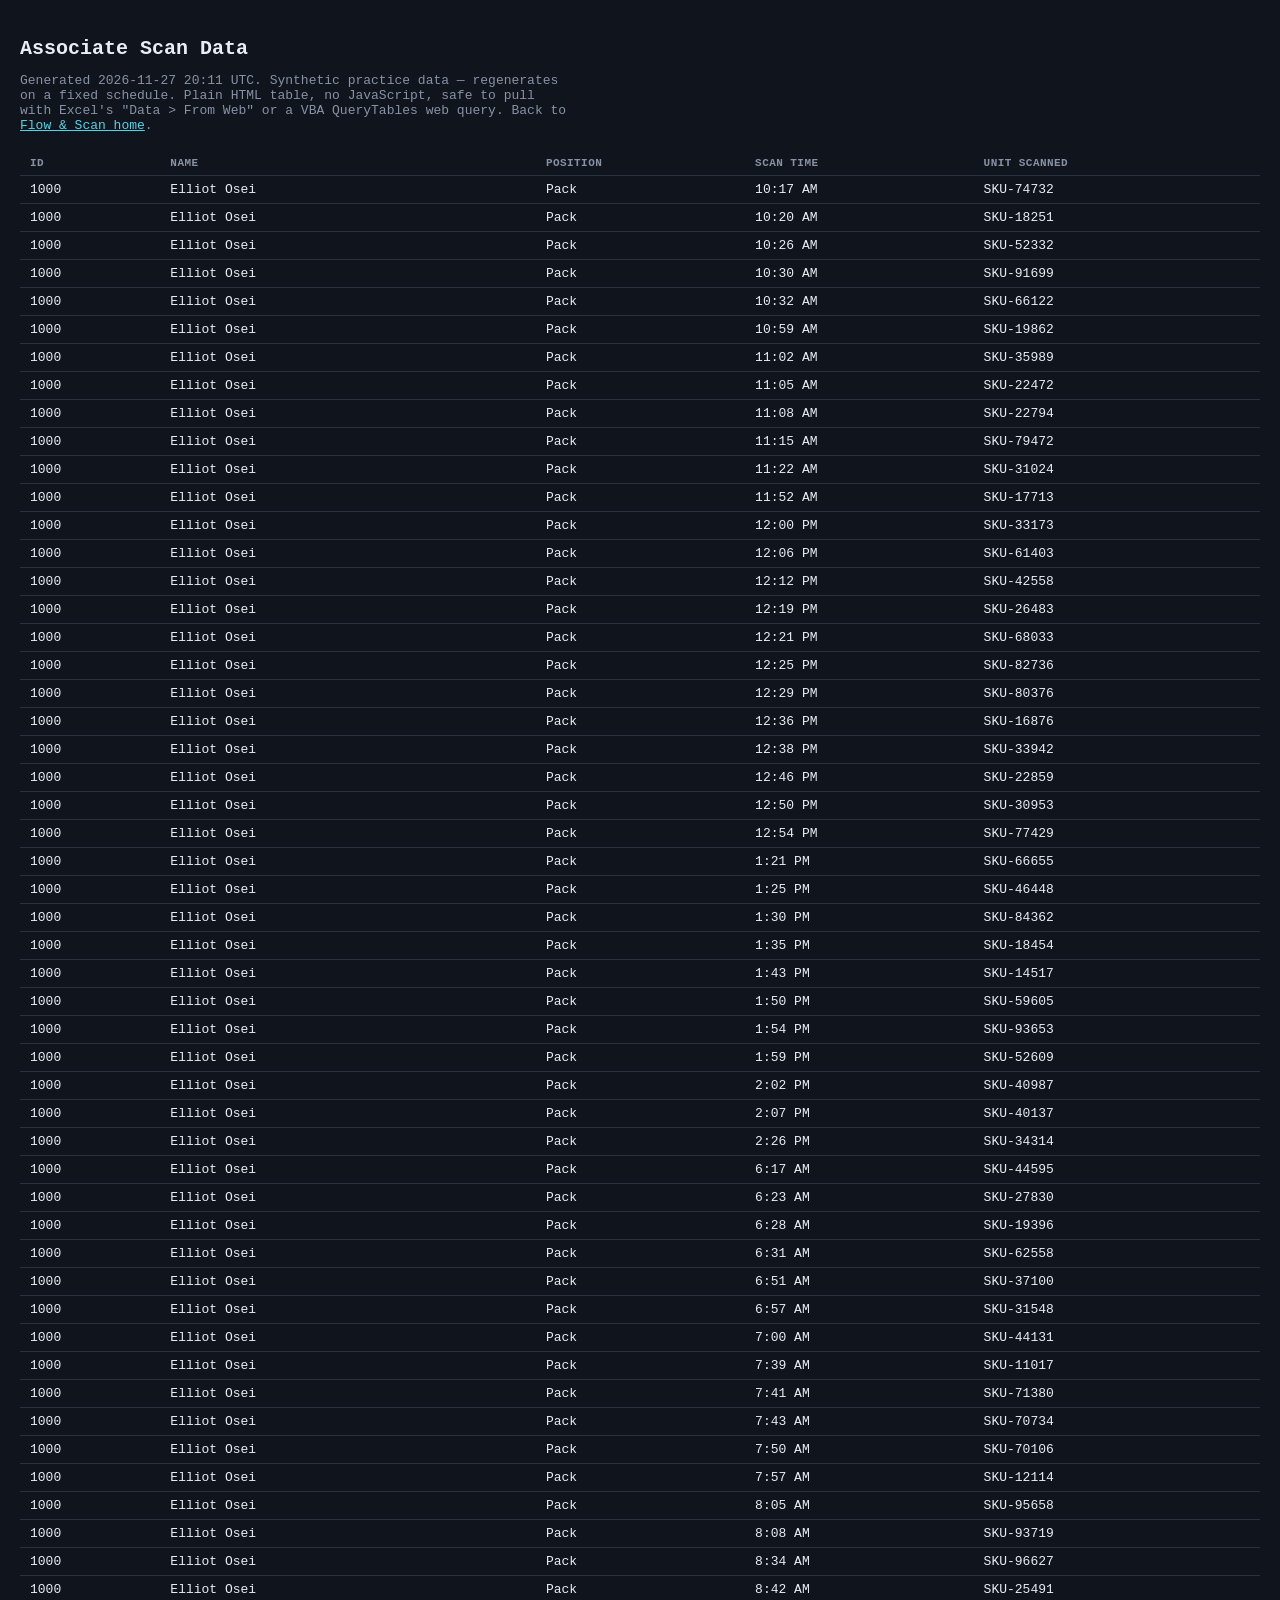
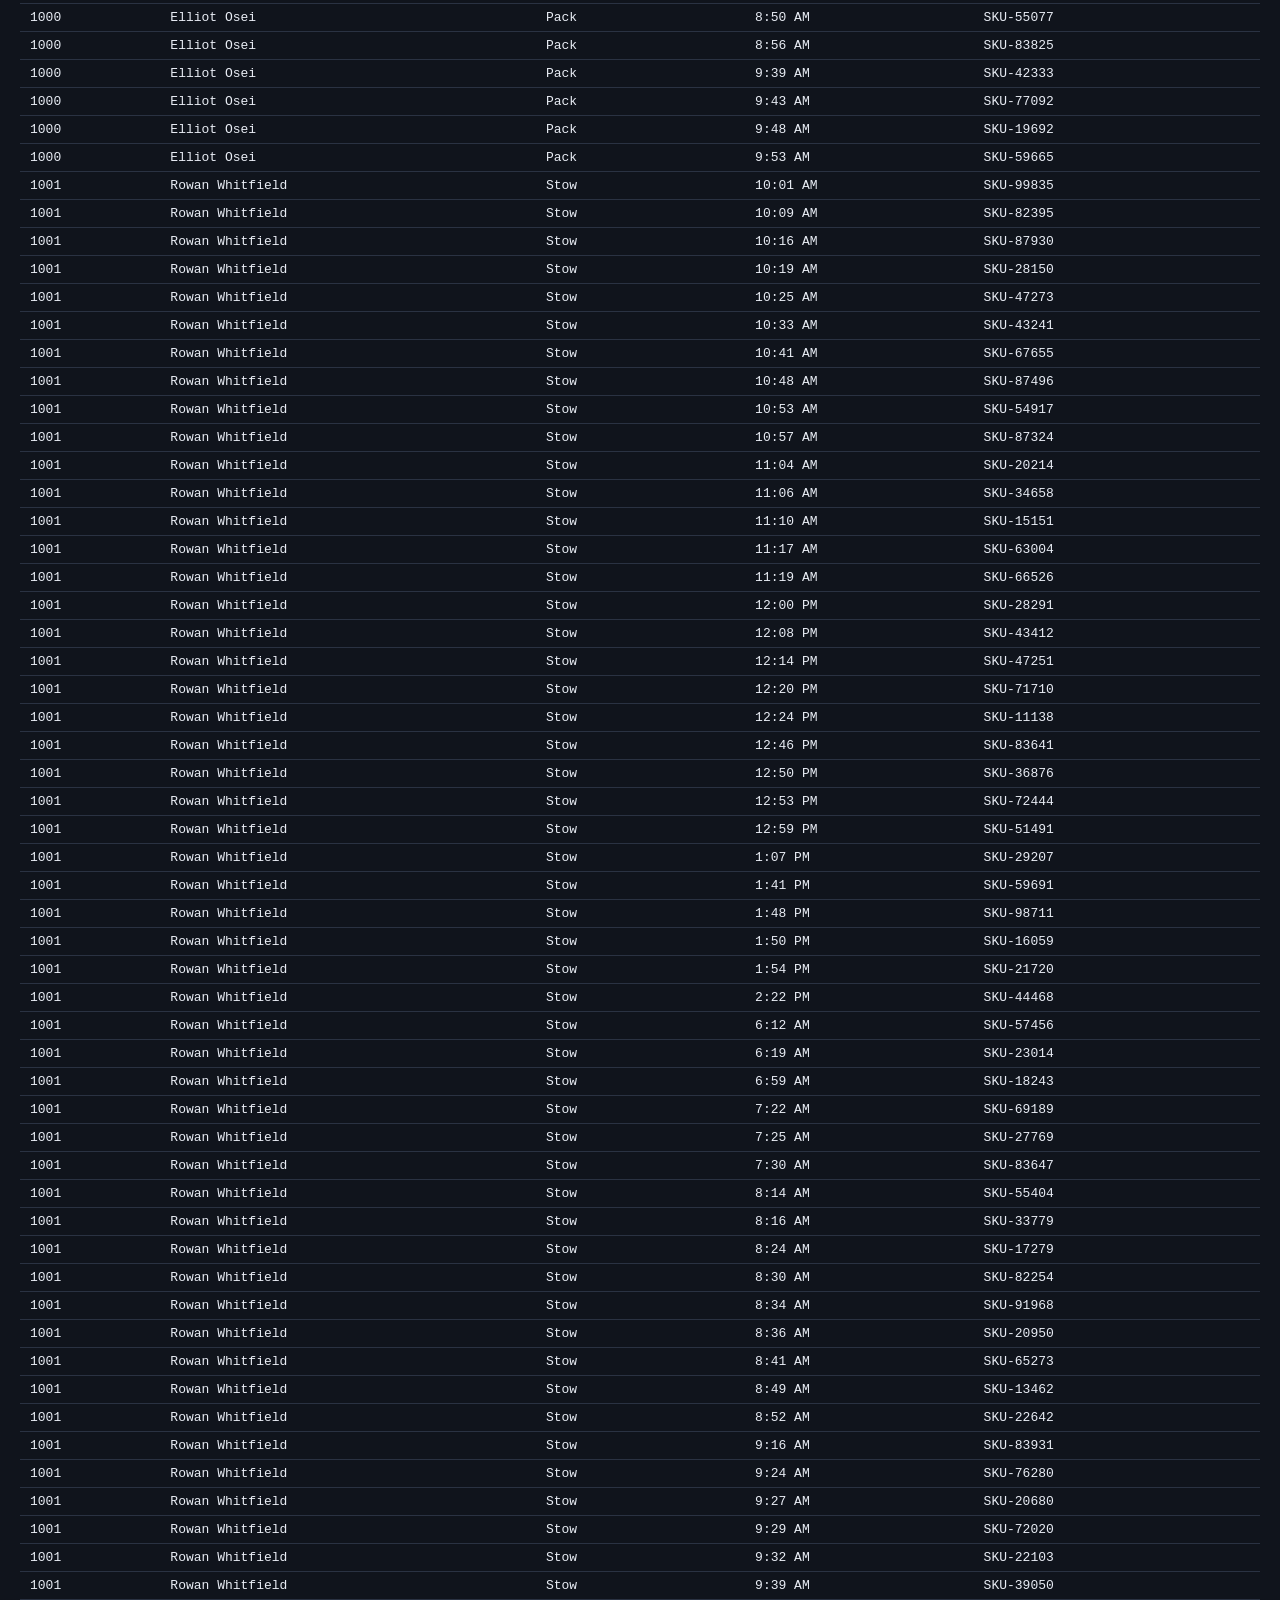
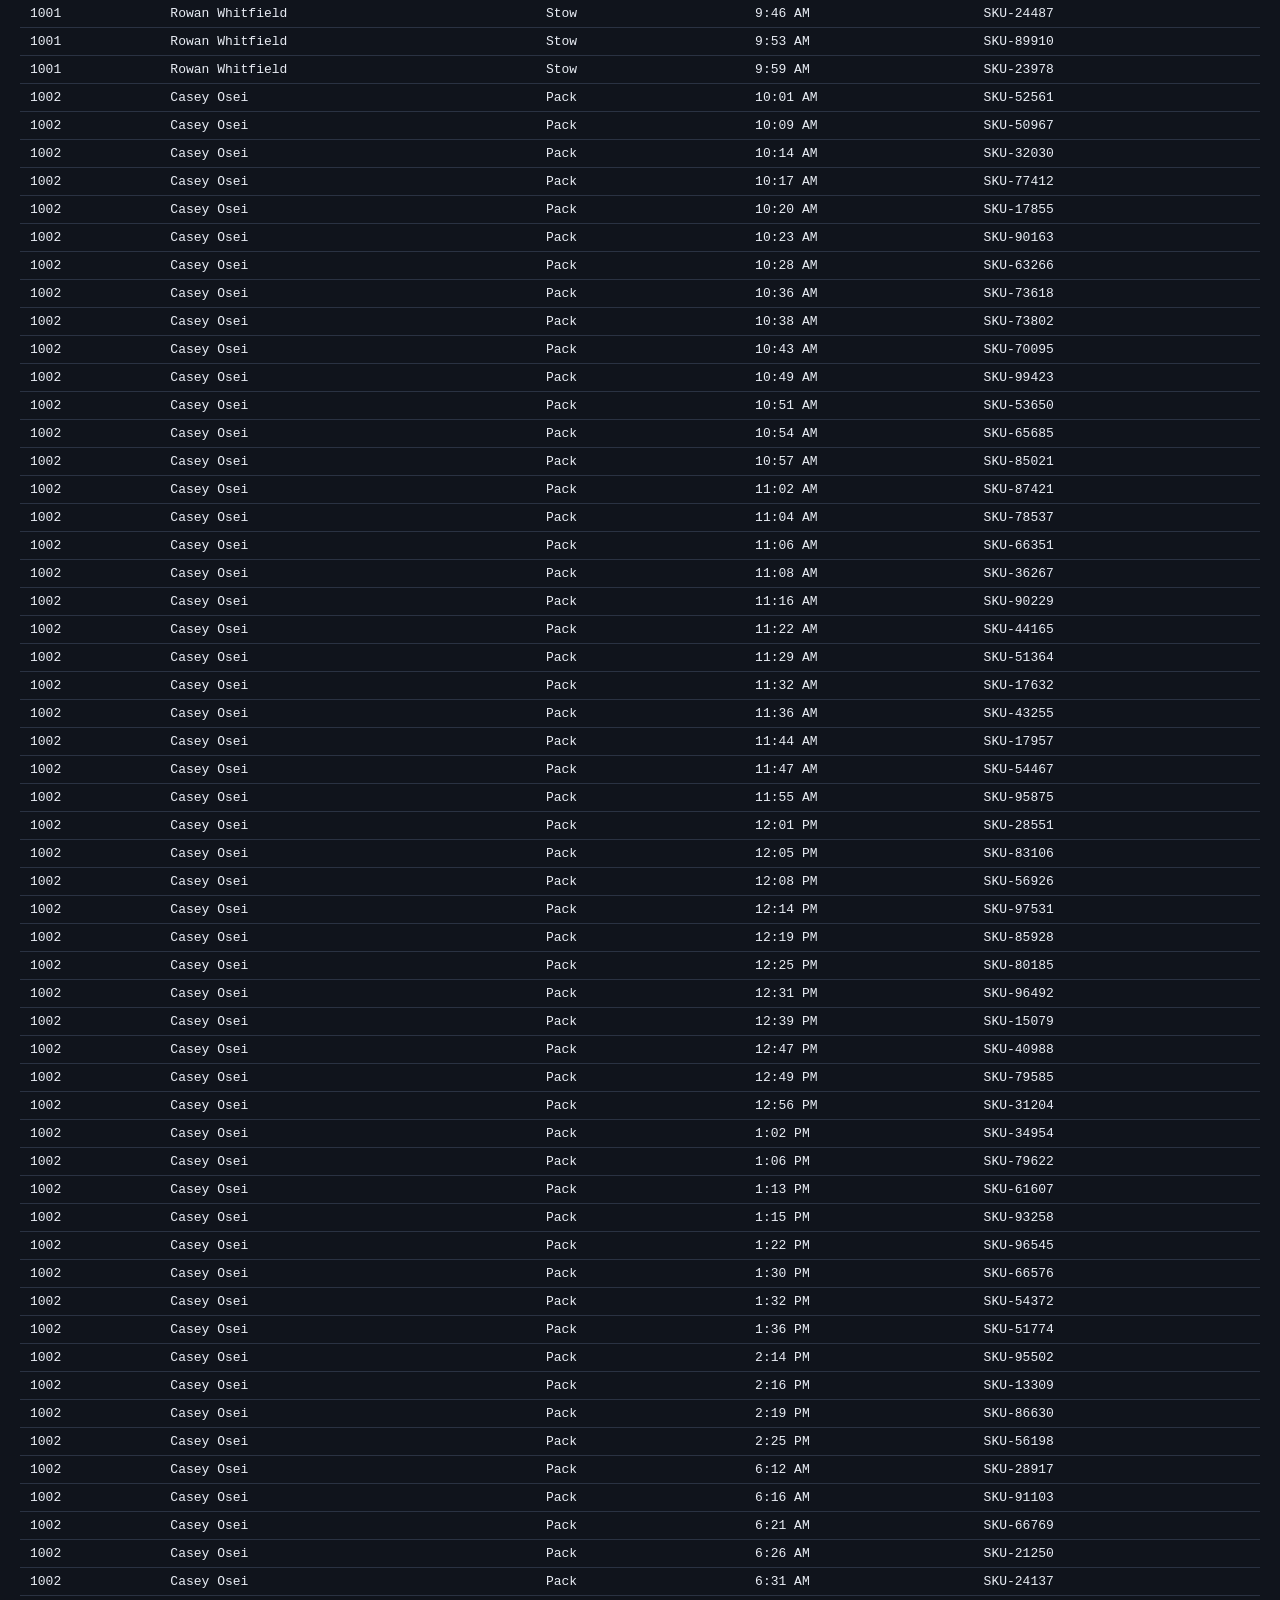
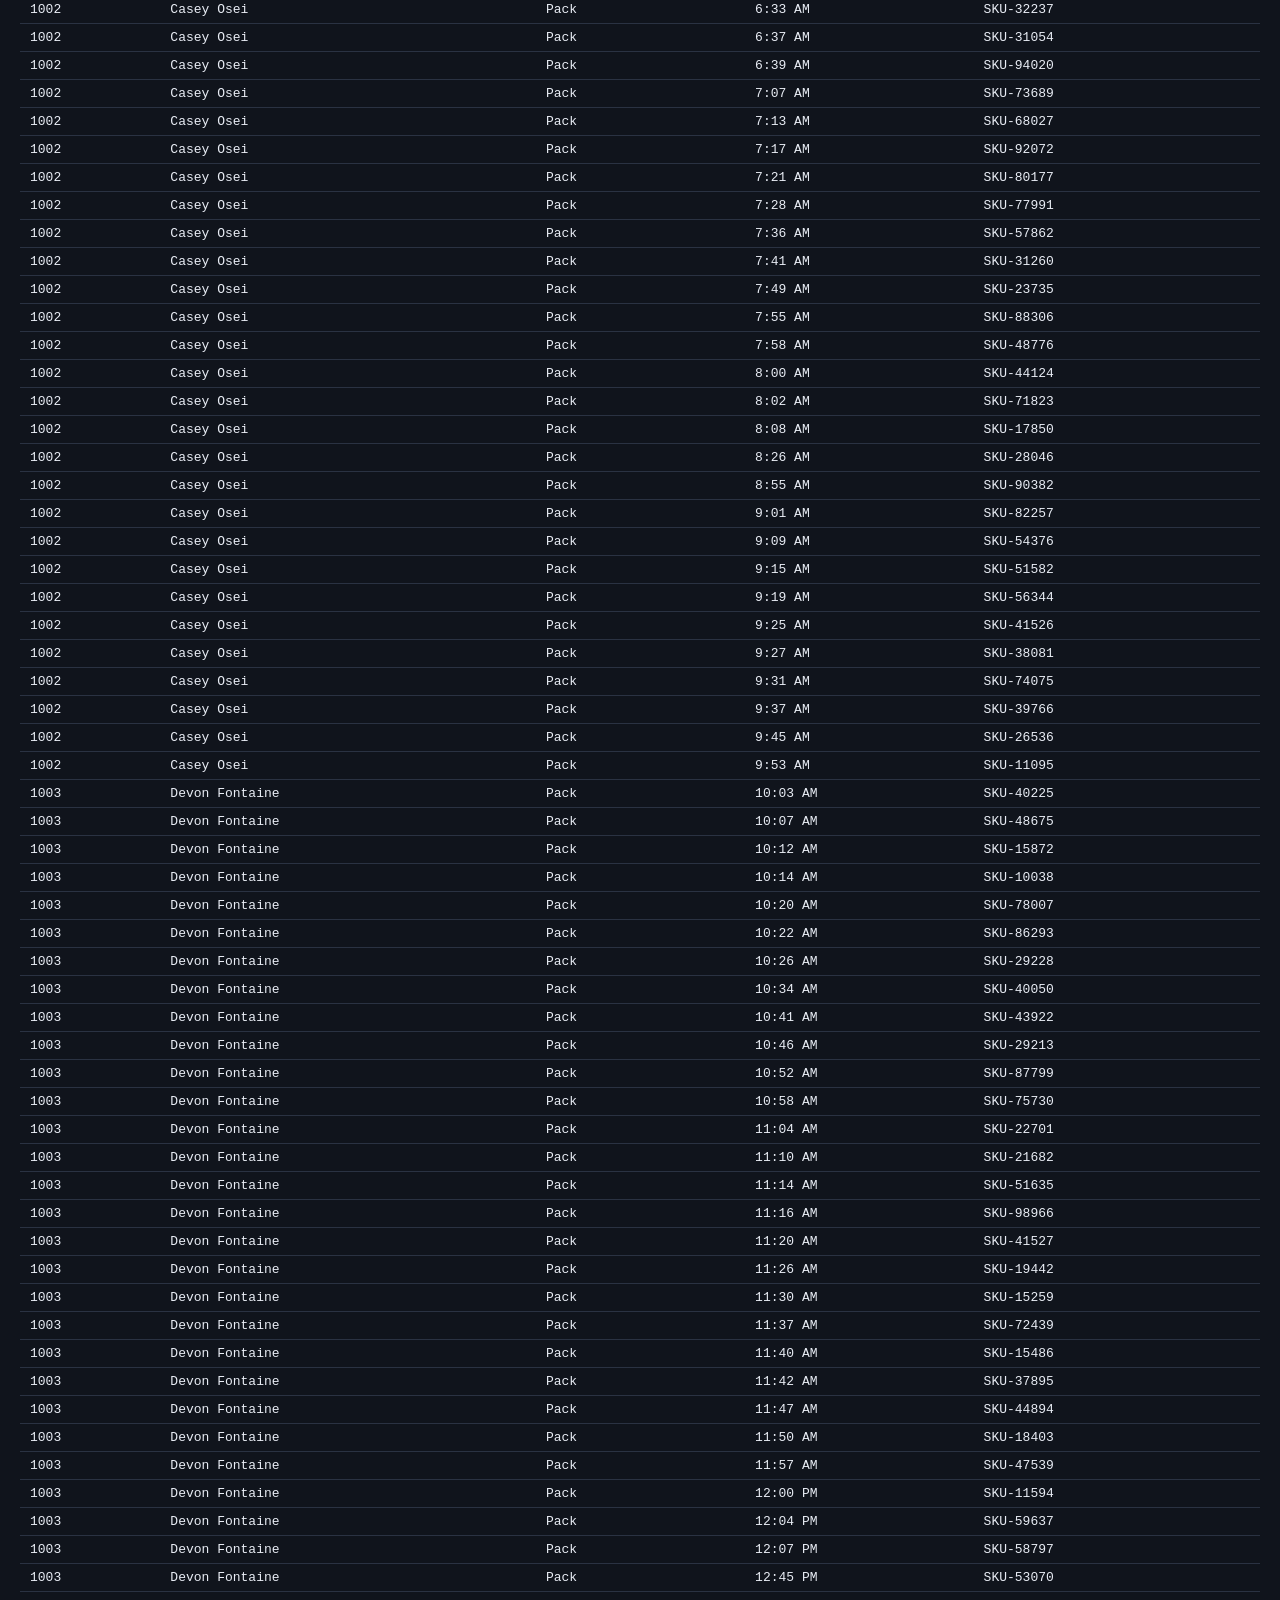
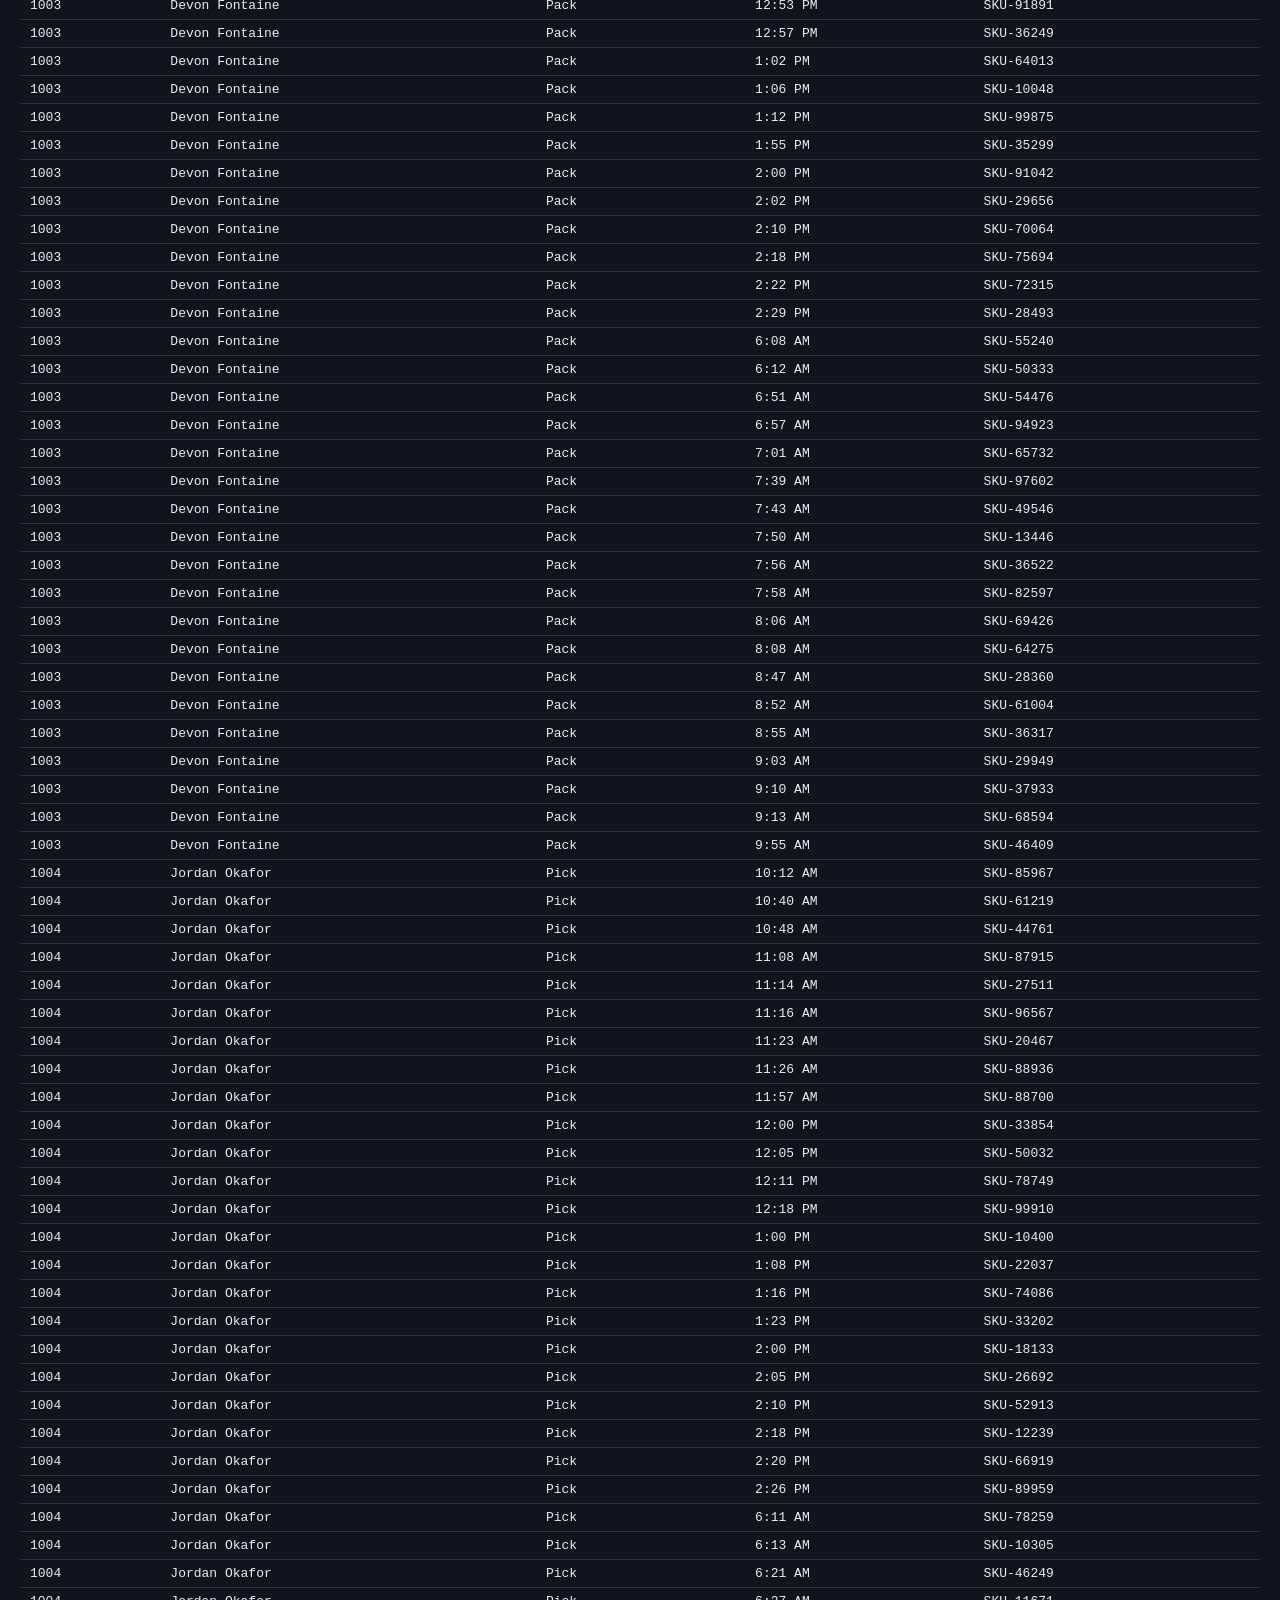
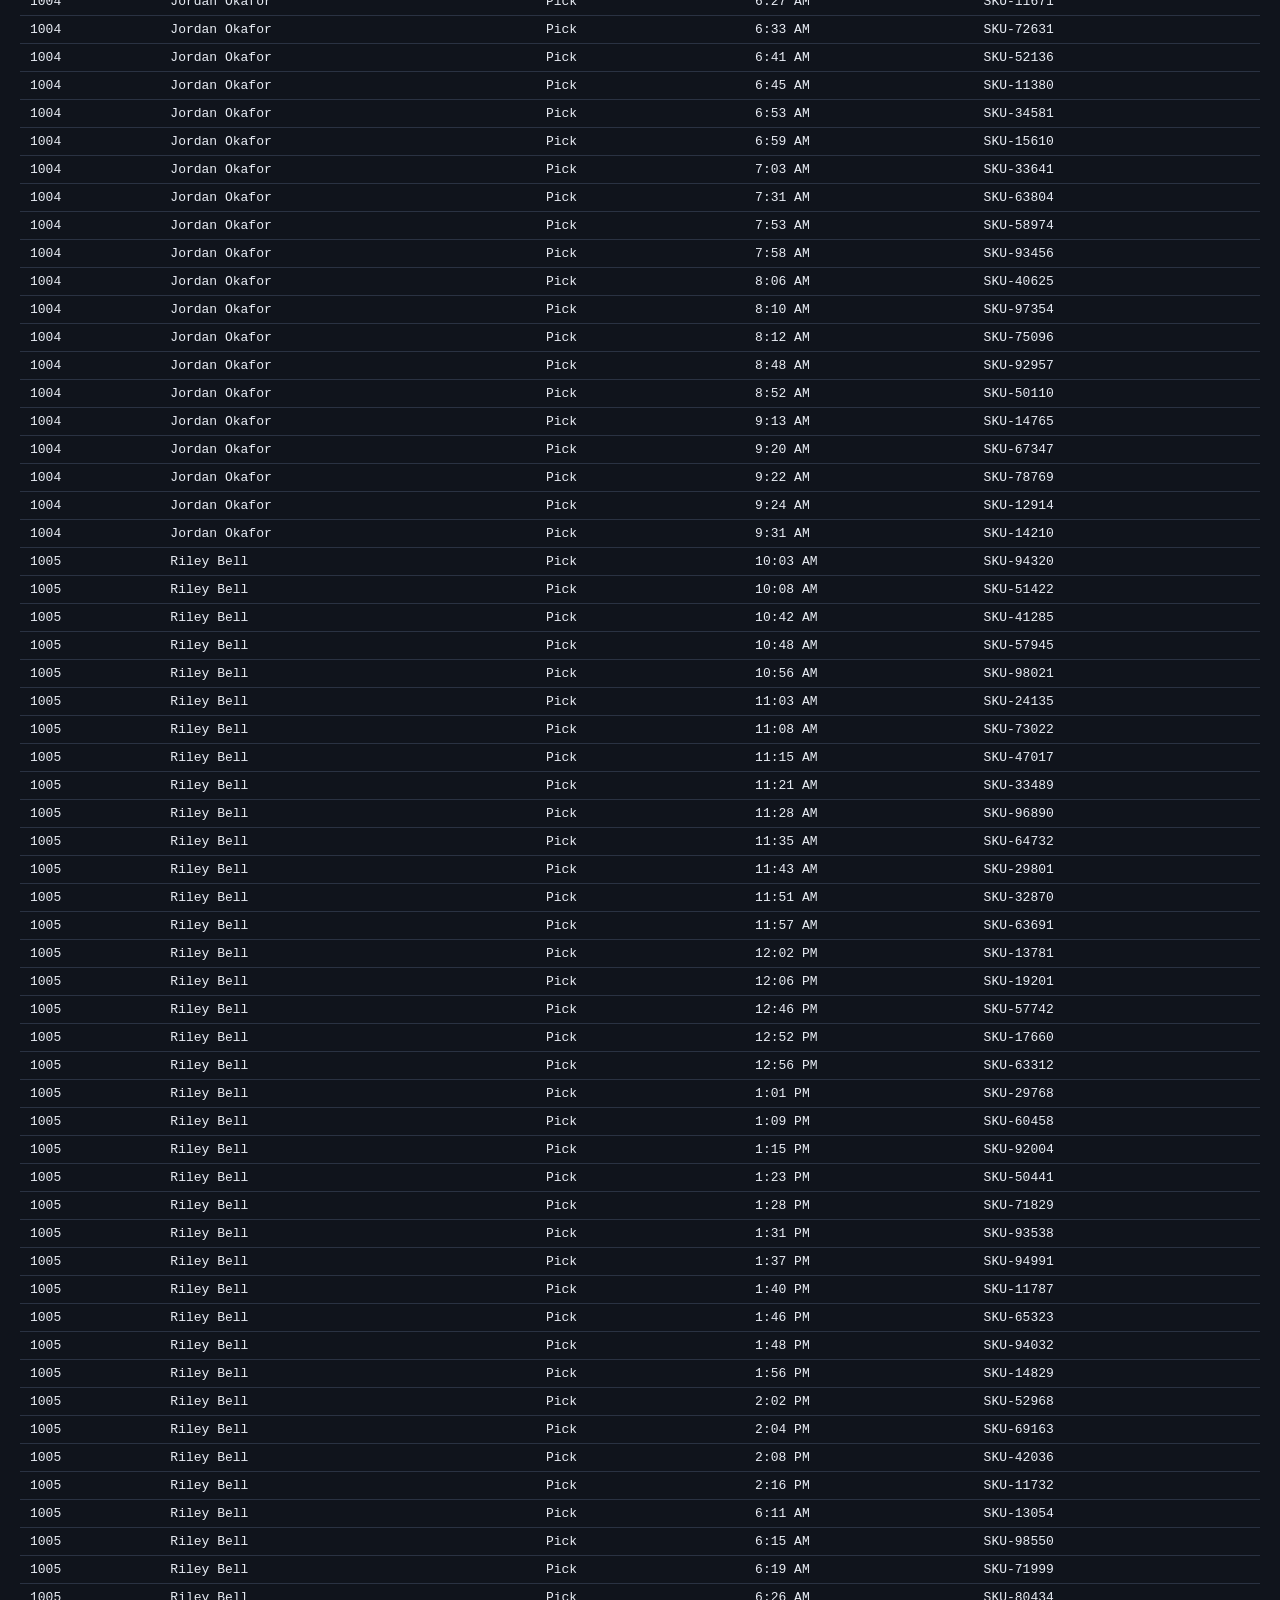
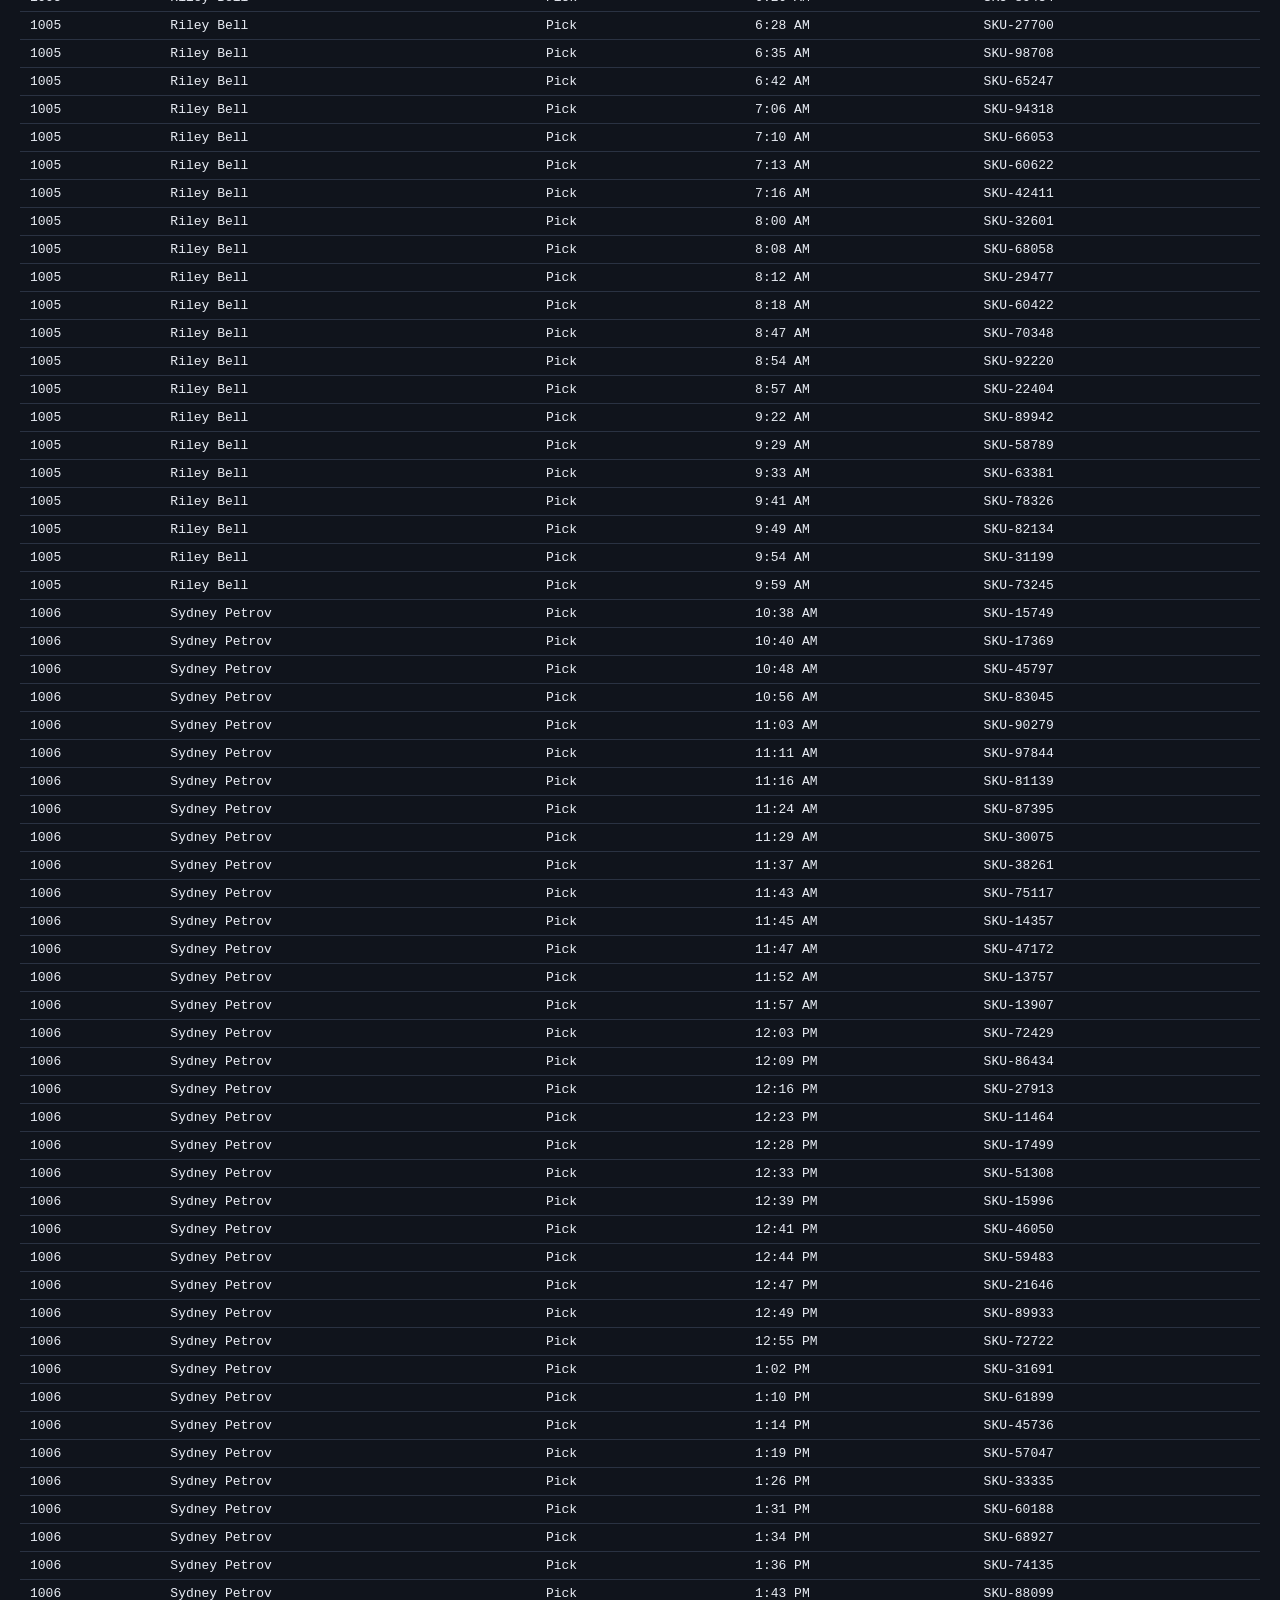
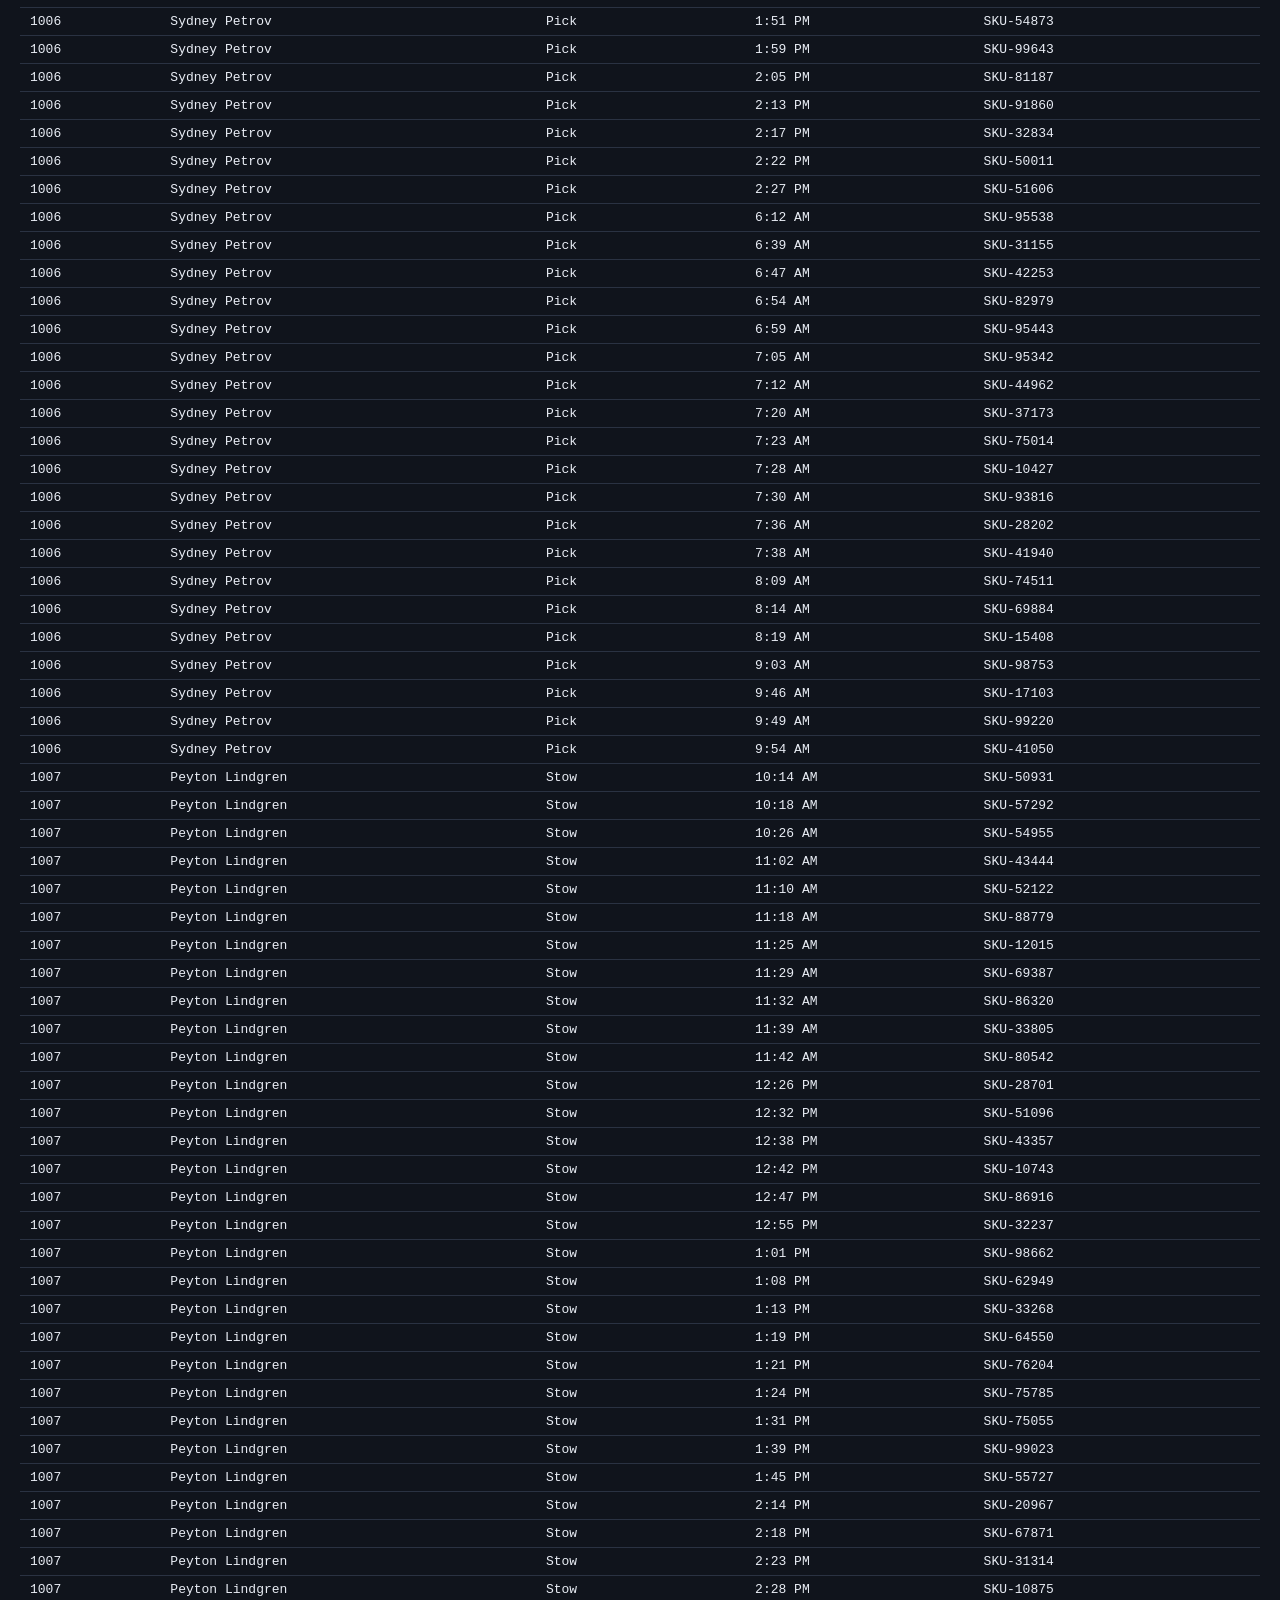
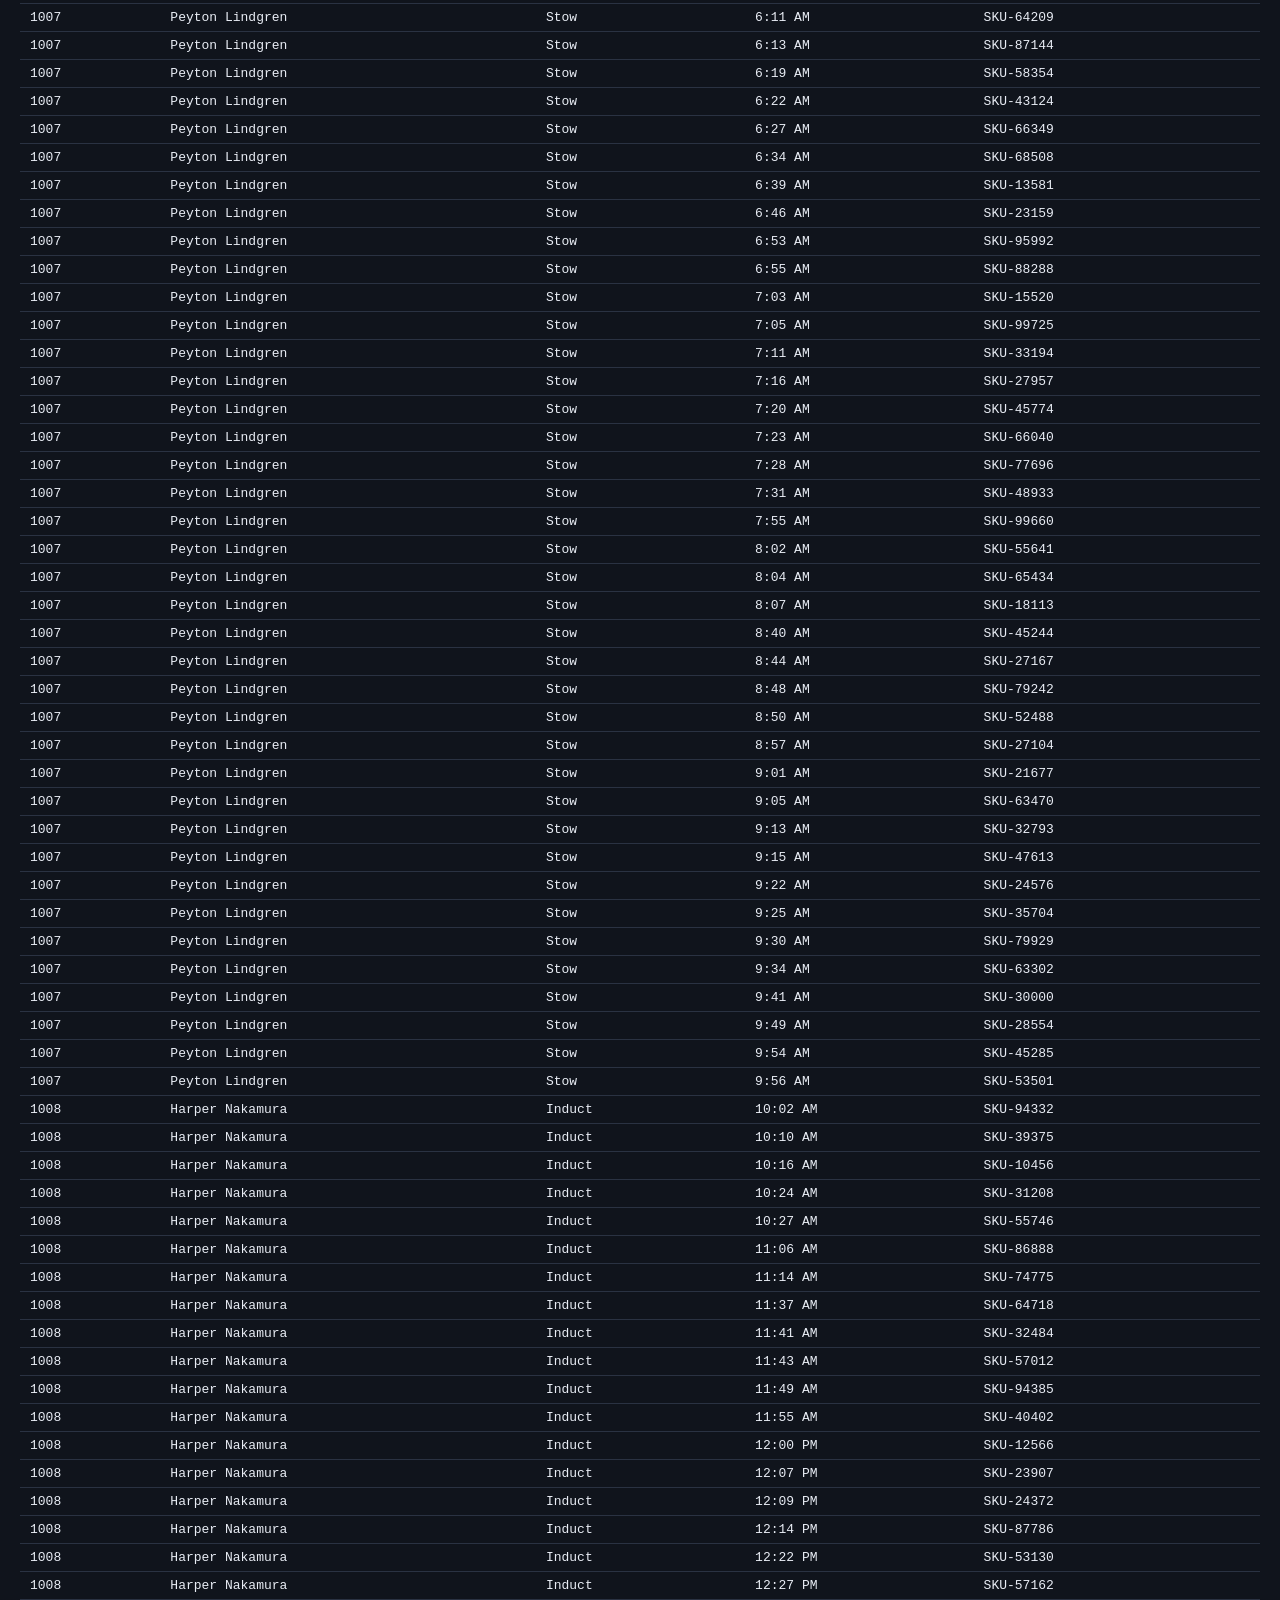
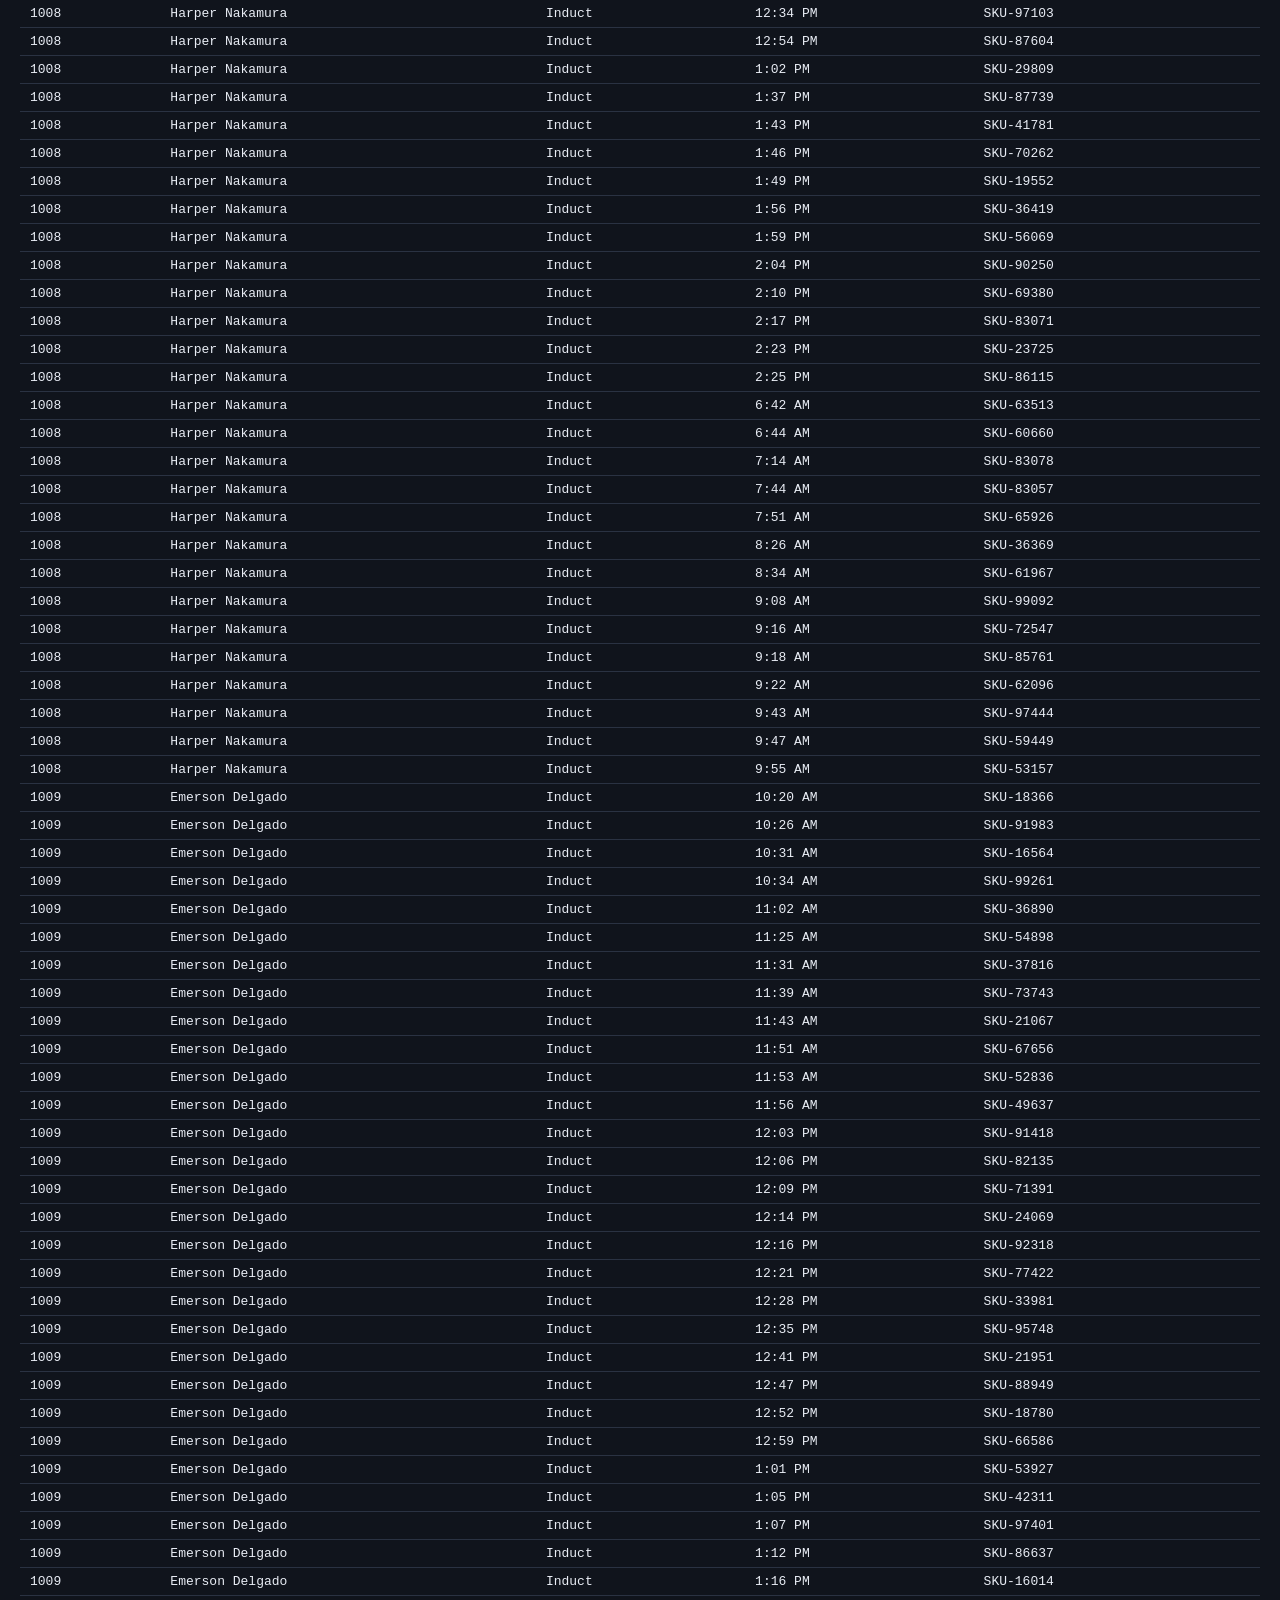
==== commit 993f1a19: "Regenerate practice data [automated]" ====
--- a/data/associates.html
+++ b/data/associates.html
@@ -17,7 +17,7 @@
 </head>
 <body>
 <h1>Associate Scan Data</h1>
-<p>Generated 2026-11-27 11:16 UTC. Synthetic practice data — regenerates on a fixed
+<p>Generated 2026-11-27 20:11 UTC. Synthetic practice data — regenerates on a fixed
 schedule. Plain HTML table, no JavaScript, safe to pull with Excel's
 "Data &gt; From Web" or a VBA QueryTables web query. Back to
 <a href="../index.html">Flow &amp; Scan home</a>.</p>
@@ -25,996 +25,995 @@
 <table>
 <thead><tr><th>ID</th><th>Name</th><th>Position</th><th>Scan Time</th><th>Unit Scanned</th></tr></thead>
 <tbody>
-<tr><td>1000</td><td>Reese Marsh</td><td>Sort</td><td>10:01 AM</td><td>SKU-90262</td></tr>
-<tr><td>1000</td><td>Reese Marsh</td><td>Sort</td><td>10:04 AM</td><td>SKU-72186</td></tr>
-<tr><td>1000</td><td>Reese Marsh</td><td>Sort</td><td>10:10 AM</td><td>SKU-57083</td></tr>
-<tr><td>1000</td><td>Reese Marsh</td><td>Sort</td><td>10:16 AM</td><td>SKU-20961</td></tr>
-<tr><td>1000</td><td>Reese Marsh</td><td>Sort</td><td>10:20 AM</td><td>SKU-59547</td></tr>
-<tr><td>1000</td><td>Reese Marsh</td><td>Sort</td><td>11:00 AM</td><td>SKU-80933</td></tr>
-<tr><td>1000</td><td>Reese Marsh</td><td>Sort</td><td>11:02 AM</td><td>SKU-86318</td></tr>
-<tr><td>1000</td><td>Reese Marsh</td><td>Sort</td><td>11:07 AM</td><td>SKU-67165</td></tr>
-<tr><td>1000</td><td>Reese Marsh</td><td>Sort</td><td>11:10 AM</td><td>SKU-46926</td></tr>
-<tr><td>1000</td><td>Reese Marsh</td><td>Sort</td><td>11:17 AM</td><td>SKU-70923</td></tr>
-<tr><td>1000</td><td>Reese Marsh</td><td>Sort</td><td>11:22 AM</td><td>SKU-18124</td></tr>
-<tr><td>1000</td><td>Reese Marsh</td><td>Sort</td><td>11:30 AM</td><td>SKU-45339</td></tr>
-<tr><td>1000</td><td>Reese Marsh</td><td>Sort</td><td>11:35 AM</td><td>SKU-43831</td></tr>
-<tr><td>1000</td><td>Reese Marsh</td><td>Sort</td><td>11:41 AM</td><td>SKU-78777</td></tr>
-<tr><td>1000</td><td>Reese Marsh</td><td>Sort</td><td>11:45 AM</td><td>SKU-42033</td></tr>
-<tr><td>1000</td><td>Reese Marsh</td><td>Sort</td><td>11:53 AM</td><td>SKU-95725</td></tr>
-<tr><td>1000</td><td>Reese Marsh</td><td>Sort</td><td>11:58 AM</td><td>SKU-58216</td></tr>
-<tr><td>1000</td><td>Reese Marsh</td><td>Sort</td><td>12:41 PM</td><td>SKU-19144</td></tr>
-<tr><td>1000</td><td>Reese Marsh</td><td>Sort</td><td>12:47 PM</td><td>SKU-58876</td></tr>
-<tr><td>1000</td><td>Reese Marsh</td><td>Sort</td><td>12:54 PM</td><td>SKU-46841</td></tr>
-<tr><td>1000</td><td>Reese Marsh</td><td>Sort</td><td>1:01 PM</td><td>SKU-86577</td></tr>
-<tr><td>1000</td><td>Reese Marsh</td><td>Sort</td><td>1:05 PM</td><td>SKU-45320</td></tr>
-<tr><td>1000</td><td>Reese Marsh</td><td>Sort</td><td>1:48 PM</td><td>SKU-54528</td></tr>
-<tr><td>1000</td><td>Reese Marsh</td><td>Sort</td><td>1:54 PM</td><td>SKU-87491</td></tr>
-<tr><td>1000</td><td>Reese Marsh</td><td>Sort</td><td>1:59 PM</td><td>SKU-95270</td></tr>
-<tr><td>1000</td><td>Reese Marsh</td><td>Sort</td><td>2:03 PM</td><td>SKU-18110</td></tr>
-<tr><td>1000</td><td>Reese Marsh</td><td>Sort</td><td>2:10 PM</td><td>SKU-55233</td></tr>
-<tr><td>1000</td><td>Reese Marsh</td><td>Sort</td><td>6:11 AM</td><td>SKU-24447</td></tr>
-<tr><td>1000</td><td>Reese Marsh</td><td>Sort</td><td>6:13 AM</td><td>SKU-87784</td></tr>
-<tr><td>1000</td><td>Reese Marsh</td><td>Sort</td><td>6:18 AM</td><td>SKU-32821</td></tr>
-<tr><td>1000</td><td>Reese Marsh</td><td>Sort</td><td>6:24 AM</td><td>SKU-62484</td></tr>
-<tr><td>1000</td><td>Reese Marsh</td><td>Sort</td><td>6:30 AM</td><td>SKU-46071</td></tr>
-<tr><td>1000</td><td>Reese Marsh</td><td>Sort</td><td>6:32 AM</td><td>SKU-65928</td></tr>
-<tr><td>1000</td><td>Reese Marsh</td><td>Sort</td><td>7:09 AM</td><td>SKU-74973</td></tr>
-<tr><td>1000</td><td>Reese Marsh</td><td>Sort</td><td>7:33 AM</td><td>SKU-33325</td></tr>
-<tr><td>1000</td><td>Reese Marsh</td><td>Sort</td><td>7:35 AM</td><td>SKU-29400</td></tr>
-<tr><td>1000</td><td>Reese Marsh</td><td>Sort</td><td>7:43 AM</td><td>SKU-84775</td></tr>
-<tr><td>1000</td><td>Reese Marsh</td><td>Sort</td><td>7:47 AM</td><td>SKU-20797</td></tr>
-<tr><td>1000</td><td>Reese Marsh</td><td>Sort</td><td>8:11 AM</td><td>SKU-72244</td></tr>
-<tr><td>1000</td><td>Reese Marsh</td><td>Sort</td><td>8:15 AM</td><td>SKU-88513</td></tr>
-<tr><td>1000</td><td>Reese Marsh</td><td>Sort</td><td>8:23 AM</td><td>SKU-92703</td></tr>
-<tr><td>1000</td><td>Reese Marsh</td><td>Sort</td><td>8:29 AM</td><td>SKU-36281</td></tr>
-<tr><td>1000</td><td>Reese Marsh</td><td>Sort</td><td>8:35 AM</td><td>SKU-75166</td></tr>
-<tr><td>1000</td><td>Reese Marsh</td><td>Sort</td><td>8:38 AM</td><td>SKU-49937</td></tr>
-<tr><td>1000</td><td>Reese Marsh</td><td>Sort</td><td>9:10 AM</td><td>SKU-88916</td></tr>
-<tr><td>1000</td><td>Reese Marsh</td><td>Sort</td><td>9:31 AM</td><td>SKU-16392</td></tr>
-<tr><td>1000</td><td>Reese Marsh</td><td>Sort</td><td>9:35 AM</td><td>SKU-89507</td></tr>
-<tr><td>1000</td><td>Reese Marsh</td><td>Sort</td><td>9:42 AM</td><td>SKU-43266</td></tr>
-<tr><td>1000</td><td>Reese Marsh</td><td>Sort</td><td>9:50 AM</td><td>SKU-35401</td></tr>
-<tr><td>1000</td><td>Reese Marsh</td><td>Sort</td><td>9:55 AM</td><td>SKU-30697</td></tr>
-<tr><td>1001</td><td>Quinn Whitfield</td><td>Induct</td><td>10:13 AM</td><td>SKU-67551</td></tr>
-<tr><td>1001</td><td>Quinn Whitfield</td><td>Induct</td><td>10:16 AM</td><td>SKU-60446</td></tr>
-<tr><td>1001</td><td>Quinn Whitfield</td><td>Induct</td><td>10:21 AM</td><td>SKU-75919</td></tr>
-<tr><td>1001</td><td>Quinn Whitfield</td><td>Induct</td><td>10:27 AM</td><td>SKU-86192</td></tr>
-<tr><td>1001</td><td>Quinn Whitfield</td><td>Induct</td><td>10:30 AM</td><td>SKU-74311</td></tr>
-<tr><td>1001</td><td>Quinn Whitfield</td><td>Induct</td><td>10:35 AM</td><td>SKU-68788</td></tr>
-<tr><td>1001</td><td>Quinn Whitfield</td><td>Induct</td><td>10:41 AM</td><td>SKU-15175</td></tr>
-<tr><td>1001</td><td>Quinn Whitfield</td><td>Induct</td><td>10:45 AM</td><td>SKU-30411</td></tr>
-<tr><td>1001</td><td>Quinn Whitfield</td><td>Induct</td><td>11:09 AM</td><td>SKU-73696</td></tr>
-<tr><td>1001</td><td>Quinn Whitfield</td><td>Induct</td><td>11:16 AM</td><td>SKU-74156</td></tr>
-<tr><td>1001</td><td>Quinn Whitfield</td><td>Induct</td><td>11:24 AM</td><td>SKU-57830</td></tr>
-<tr><td>1001</td><td>Quinn Whitfield</td><td>Induct</td><td>11:27 AM</td><td>SKU-14051</td></tr>
-<tr><td>1001</td><td>Quinn Whitfield</td><td>Induct</td><td>11:31 AM</td><td>SKU-73264</td></tr>
-<tr><td>1001</td><td>Quinn Whitfield</td><td>Induct</td><td>11:37 AM</td><td>SKU-82374</td></tr>
-<tr><td>1001</td><td>Quinn Whitfield</td><td>Induct</td><td>11:40 AM</td><td>SKU-14184</td></tr>
-<tr><td>1001</td><td>Quinn Whitfield</td><td>Induct</td><td>11:45 AM</td><td>SKU-65075</td></tr>
-<tr><td>1001</td><td>Quinn Whitfield</td><td>Induct</td><td>11:51 AM</td><td>SKU-40554</td></tr>
-<tr><td>1001</td><td>Quinn Whitfield</td><td>Induct</td><td>11:58 AM</td><td>SKU-25657</td></tr>
-<tr><td>1001</td><td>Quinn Whitfield</td><td>Induct</td><td>12:06 PM</td><td>SKU-26555</td></tr>
-<tr><td>1001</td><td>Quinn Whitfield</td><td>Induct</td><td>12:09 PM</td><td>SKU-10534</td></tr>
-<tr><td>1001</td><td>Quinn Whitfield</td><td>Induct</td><td>12:13 PM</td><td>SKU-58292</td></tr>
-<tr><td>1001</td><td>Quinn Whitfield</td><td>Induct</td><td>12:17 PM</td><td>SKU-93121</td></tr>
-<tr><td>1001</td><td>Quinn Whitfield</td><td>Induct</td><td>12:24 PM</td><td>SKU-13136</td></tr>
-<tr><td>1001</td><td>Quinn Whitfield</td><td>Induct</td><td>12:32 PM</td><td>SKU-26827</td></tr>
-<tr><td>1001</td><td>Quinn Whitfield</td><td>Induct</td><td>12:39 PM</td><td>SKU-83003</td></tr>
-<tr><td>1001</td><td>Quinn Whitfield</td><td>Induct</td><td>1:08 PM</td><td>SKU-51594</td></tr>
-<tr><td>1001</td><td>Quinn Whitfield</td><td>Induct</td><td>1:10 PM</td><td>SKU-43369</td></tr>
-<tr><td>1001</td><td>Quinn Whitfield</td><td>Induct</td><td>1:15 PM</td><td>SKU-40527</td></tr>
-<tr><td>1001</td><td>Quinn Whitfield</td><td>Induct</td><td>1:19 PM</td><td>SKU-77705</td></tr>
-<tr><td>1001</td><td>Quinn Whitfield</td><td>Induct</td><td>1:22 PM</td><td>SKU-29347</td></tr>
-<tr><td>1001</td><td>Quinn Whitfield</td><td>Induct</td><td>1:48 PM</td><td>SKU-85392</td></tr>
-<tr><td>1001</td><td>Quinn Whitfield</td><td>Induct</td><td>2:25 PM</td><td>SKU-69722</td></tr>
-<tr><td>1001</td><td>Quinn Whitfield</td><td>Induct</td><td>6:47 AM</td><td>SKU-28734</td></tr>
-<tr><td>1001</td><td>Quinn Whitfield</td><td>Induct</td><td>6:51 AM</td><td>SKU-11398</td></tr>
-<tr><td>1001</td><td>Quinn Whitfield</td><td>Induct</td><td>6:55 AM</td><td>SKU-20346</td></tr>
-<tr><td>1001</td><td>Quinn Whitfield</td><td>Induct</td><td>7:03 AM</td><td>SKU-71569</td></tr>
-<tr><td>1001</td><td>Quinn Whitfield</td><td>Induct</td><td>7:10 AM</td><td>SKU-86548</td></tr>
-<tr><td>1001</td><td>Quinn Whitfield</td><td>Induct</td><td>7:41 AM</td><td>SKU-39338</td></tr>
-<tr><td>1001</td><td>Quinn Whitfield</td><td>Induct</td><td>7:47 AM</td><td>SKU-88111</td></tr>
-<tr><td>1001</td><td>Quinn Whitfield</td><td>Induct</td><td>7:51 AM</td><td>SKU-86174</td></tr>
-<tr><td>1001</td><td>Quinn Whitfield</td><td>Induct</td><td>8:10 AM</td><td>SKU-79233</td></tr>
-<tr><td>1001</td><td>Quinn Whitfield</td><td>Induct</td><td>8:17 AM</td><td>SKU-35187</td></tr>
-<tr><td>1001</td><td>Quinn Whitfield</td><td>Induct</td><td>8:19 AM</td><td>SKU-64893</td></tr>
-<tr><td>1001</td><td>Quinn Whitfield</td><td>Induct</td><td>8:44 AM</td><td>SKU-59793</td></tr>
-<tr><td>1001</td><td>Quinn Whitfield</td><td>Induct</td><td>8:51 AM</td><td>SKU-66237</td></tr>
-<tr><td>1001</td><td>Quinn Whitfield</td><td>Induct</td><td>8:55 AM</td><td>SKU-13649</td></tr>
-<tr><td>1001</td><td>Quinn Whitfield</td><td>Induct</td><td>9:01 AM</td><td>SKU-37513</td></tr>
-<tr><td>1001</td><td>Quinn Whitfield</td><td>Induct</td><td>9:07 AM</td><td>SKU-69677</td></tr>
-<tr><td>1001</td><td>Quinn Whitfield</td><td>Induct</td><td>9:10 AM</td><td>SKU-43903</td></tr>
-<tr><td>1001</td><td>Quinn Whitfield</td><td>Induct</td><td>9:14 AM</td><td>SKU-24597</td></tr>
-<tr><td>1001</td><td>Quinn Whitfield</td><td>Induct</td><td>9:16 AM</td><td>SKU-48238</td></tr>
-<tr><td>1001</td><td>Quinn Whitfield</td><td>Induct</td><td>9:21 AM</td><td>SKU-39075</td></tr>
-<tr><td>1001</td><td>Quinn Whitfield</td><td>Induct</td><td>9:24 AM</td><td>SKU-29395</td></tr>
-<tr><td>1001</td><td>Quinn Whitfield</td><td>Induct</td><td>9:46 AM</td><td>SKU-26454</td></tr>
-<tr><td>1002</td><td>Harper Fontaine</td><td>Pack</td><td>10:02 AM</td><td>SKU-36991</td></tr>
-<tr><td>1002</td><td>Harper Fontaine</td><td>Pack</td><td>10:10 AM</td><td>SKU-84313</td></tr>
-<tr><td>1002</td><td>Harper Fontaine</td><td>Pack</td><td>10:14 AM</td><td>SKU-19488</td></tr>
-<tr><td>1002</td><td>Harper Fontaine</td><td>Pack</td><td>10:17 AM</td><td>SKU-21201</td></tr>
-<tr><td>1002</td><td>Harper Fontaine</td><td>Pack</td><td>10:20 AM</td><td>SKU-51887</td></tr>
-<tr><td>1002</td><td>Harper Fontaine</td><td>Pack</td><td>10:53 AM</td><td>SKU-82922</td></tr>
-<tr><td>1002</td><td>Harper Fontaine</td><td>Pack</td><td>10:55 AM</td><td>SKU-60214</td></tr>
-<tr><td>1002</td><td>Harper Fontaine</td><td>Pack</td><td>10:58 AM</td><td>SKU-78267</td></tr>
-<tr><td>1002</td><td>Harper Fontaine</td><td>Pack</td><td>11:04 AM</td><td>SKU-17127</td></tr>
-<tr><td>1002</td><td>Harper Fontaine</td><td>Pack</td><td>11:10 AM</td><td>SKU-16412</td></tr>
-<tr><td>1002</td><td>Harper Fontaine</td><td>Pack</td><td>11:15 AM</td><td>SKU-92768</td></tr>
-<tr><td>1002</td><td>Harper Fontaine</td><td>Pack</td><td>11:46 AM</td><td>SKU-33608</td></tr>
-<tr><td>1002</td><td>Harper Fontaine</td><td>Pack</td><td>11:51 AM</td><td>SKU-50109</td></tr>
-<tr><td>1002</td><td>Harper Fontaine</td><td>Pack</td><td>11:53 AM</td><td>SKU-24846</td></tr>
-<tr><td>1002</td><td>Harper Fontaine</td><td>Pack</td><td>11:55 AM</td><td>SKU-43129</td></tr>
-<tr><td>1002</td><td>Harper Fontaine</td><td>Pack</td><td>11:57 AM</td><td>SKU-36918</td></tr>
-<tr><td>1002</td><td>Harper Fontaine</td><td>Pack</td><td>11:59 AM</td><td>SKU-77589</td></tr>
-<tr><td>1002</td><td>Harper Fontaine</td><td>Pack</td><td>12:03 PM</td><td>SKU-55715</td></tr>
-<tr><td>1002</td><td>Harper Fontaine</td><td>Pack</td><td>12:06 PM</td><td>SKU-62456</td></tr>
-<tr><td>1002</td><td>Harper Fontaine</td><td>Pack</td><td>12:10 PM</td><td>SKU-31020</td></tr>
-<tr><td>1002</td><td>Harper Fontaine</td><td>Pack</td><td>12:13 PM</td><td>SKU-77119</td></tr>
-<tr><td>1002</td><td>Harper Fontaine</td><td>Pack</td><td>12:16 PM</td><td>SKU-62103</td></tr>
-<tr><td>1002</td><td>Harper Fontaine</td><td>Pack</td><td>12:21 PM</td><td>SKU-33436</td></tr>
-<tr><td>1002</td><td>Harper Fontaine</td><td>Pack</td><td>12:27 PM</td><td>SKU-38878</td></tr>
-<tr><td>1002</td><td>Harper Fontaine</td><td>Pack</td><td>12:32 PM</td><td>SKU-96737</td></tr>
-<tr><td>1002</td><td>Harper Fontaine</td><td>Pack</td><td>12:36 PM</td><td>SKU-80954</td></tr>
-<tr><td>1002</td><td>Harper Fontaine</td><td>Pack</td><td>12:42 PM</td><td>SKU-61330</td></tr>
-<tr><td>1002</td><td>Harper Fontaine</td><td>Pack</td><td>12:49 PM</td><td>SKU-62514</td></tr>
-<tr><td>1002</td><td>Harper Fontaine</td><td>Pack</td><td>12:56 PM</td><td>SKU-68123</td></tr>
-<tr><td>1002</td><td>Harper Fontaine</td><td>Pack</td><td>1:04 PM</td><td>SKU-23785</td></tr>
-<tr><td>1002</td><td>Harper Fontaine</td><td>Pack</td><td>1:10 PM</td><td>SKU-22608</td></tr>
-<tr><td>1002</td><td>Harper Fontaine</td><td>Pack</td><td>1:18 PM</td><td>SKU-50243</td></tr>
-<tr><td>1002</td><td>Harper Fontaine</td><td>Pack</td><td>1:22 PM</td><td>SKU-86201</td></tr>
-<tr><td>1002</td><td>Harper Fontaine</td><td>Pack</td><td>1:43 PM</td><td>SKU-83593</td></tr>
-<tr><td>1002</td><td>Harper Fontaine</td><td>Pack</td><td>1:45 PM</td><td>SKU-85488</td></tr>
-<tr><td>1002</td><td>Harper Fontaine</td><td>Pack</td><td>1:53 PM</td><td>SKU-12841</td></tr>
-<tr><td>1002</td><td>Harper Fontaine</td><td>Pack</td><td>1:59 PM</td><td>SKU-56300</td></tr>
-<tr><td>1002</td><td>Harper Fontaine</td><td>Pack</td><td>2:05 PM</td><td>SKU-20777</td></tr>
-<tr><td>1002</td><td>Harper Fontaine</td><td>Pack</td><td>2:10 PM</td><td>SKU-83789</td></tr>
-<tr><td>1002</td><td>Harper Fontaine</td><td>Pack</td><td>2:17 PM</td><td>SKU-45937</td></tr>
-<tr><td>1002</td><td>Harper Fontaine</td><td>Pack</td><td>2:21 PM</td><td>SKU-54165</td></tr>
-<tr><td>1002</td><td>Harper Fontaine</td><td>Pack</td><td>2:23 PM</td><td>SKU-99592</td></tr>
-<tr><td>1002</td><td>Harper Fontaine</td><td>Pack</td><td>6:16 AM</td><td>SKU-68247</td></tr>
-<tr><td>1002</td><td>Harper Fontaine</td><td>Pack</td><td>6:19 AM</td><td>SKU-69871</td></tr>
-<tr><td>1002</td><td>Harper Fontaine</td><td>Pack</td><td>6:21 AM</td><td>SKU-33936</td></tr>
-<tr><td>1002</td><td>Harper Fontaine</td><td>Pack</td><td>6:23 AM</td><td>SKU-42592</td></tr>
-<tr><td>1002</td><td>Harper Fontaine</td><td>Pack</td><td>6:29 AM</td><td>SKU-93455</td></tr>
-<tr><td>1002</td><td>Harper Fontaine</td><td>Pack</td><td>6:36 AM</td><td>SKU-72369</td></tr>
-<tr><td>1002</td><td>Harper Fontaine</td><td>Pack</td><td>6:40 AM</td><td>SKU-56464</td></tr>
-<tr><td>1002</td><td>Harper Fontaine</td><td>Pack</td><td>7:02 AM</td><td>SKU-92994</td></tr>
-<tr><td>1002</td><td>Harper Fontaine</td><td>Pack</td><td>7:06 AM</td><td>SKU-75725</td></tr>
-<tr><td>1002</td><td>Harper Fontaine</td><td>Pack</td><td>7:12 AM</td><td>SKU-84860</td></tr>
-<tr><td>1002</td><td>Harper Fontaine</td><td>Pack</td><td>7:19 AM</td><td>SKU-91352</td></tr>
-<tr><td>1002</td><td>Harper Fontaine</td><td>Pack</td><td>7:23 AM</td><td>SKU-77738</td></tr>
-<tr><td>1002</td><td>Harper Fontaine</td><td>Pack</td><td>7:29 AM</td><td>SKU-73339</td></tr>
-<tr><td>1002</td><td>Harper Fontaine</td><td>Pack</td><td>7:51 AM</td><td>SKU-65460</td></tr>
-<tr><td>1002</td><td>Harper Fontaine</td><td>Pack</td><td>7:53 AM</td><td>SKU-73876</td></tr>
-<tr><td>1002</td><td>Harper Fontaine</td><td>Pack</td><td>7:55 AM</td><td>SKU-62086</td></tr>
-<tr><td>1002</td><td>Harper Fontaine</td><td>Pack</td><td>7:58 AM</td><td>SKU-78113</td></tr>
-<tr><td>1002</td><td>Harper Fontaine</td><td>Pack</td><td>8:05 AM</td><td>SKU-41881</td></tr>
-<tr><td>1002</td><td>Harper Fontaine</td><td>Pack</td><td>8:07 AM</td><td>SKU-66418</td></tr>
-<tr><td>1002</td><td>Harper Fontaine</td><td>Pack</td><td>8:13 AM</td><td>SKU-66419</td></tr>
-<tr><td>1002</td><td>Harper Fontaine</td><td>Pack</td><td>8:38 AM</td><td>SKU-36281</td></tr>
-<tr><td>1002</td><td>Harper Fontaine</td><td>Pack</td><td>9:19 AM</td><td>SKU-18333</td></tr>
-<tr><td>1002</td><td>Harper Fontaine</td><td>Pack</td><td>9:23 AM</td><td>SKU-66877</td></tr>
-<tr><td>1002</td><td>Harper Fontaine</td><td>Pack</td><td>9:29 AM</td><td>SKU-17117</td></tr>
-<tr><td>1002</td><td>Harper Fontaine</td><td>Pack</td><td>9:36 AM</td><td>SKU-10169</td></tr>
-<tr><td>1002</td><td>Harper Fontaine</td><td>Pack</td><td>9:39 AM</td><td>SKU-79747</td></tr>
-<tr><td>1002</td><td>Harper Fontaine</td><td>Pack</td><td>9:45 AM</td><td>SKU-42577</td></tr>
-<tr><td>1002</td><td>Harper Fontaine</td><td>Pack</td><td>9:49 AM</td><td>SKU-74995</td></tr>
-<tr><td>1002</td><td>Harper Fontaine</td><td>Pack</td><td>9:56 AM</td><td>SKU-45559</td></tr>
-<tr><td>1003</td><td>Elliot Osei</td><td>Induct</td><td>10:01 AM</td><td>SKU-89085</td></tr>
-<tr><td>1003</td><td>Elliot Osei</td><td>Induct</td><td>10:05 AM</td><td>SKU-47097</td></tr>
-<tr><td>1003</td><td>Elliot Osei</td><td>Induct</td><td>10:32 AM</td><td>SKU-16473</td></tr>
-<tr><td>1003</td><td>Elliot Osei</td><td>Induct</td><td>10:34 AM</td><td>SKU-82435</td></tr>
-<tr><td>1003</td><td>Elliot Osei</td><td>Induct</td><td>10:41 AM</td><td>SKU-15845</td></tr>
-<tr><td>1003</td><td>Elliot Osei</td><td>Induct</td><td>10:43 AM</td><td>SKU-87705</td></tr>
-<tr><td>1003</td><td>Elliot Osei</td><td>Induct</td><td>10:47 AM</td><td>SKU-83943</td></tr>
-<tr><td>1003</td><td>Elliot Osei</td><td>Induct</td><td>10:55 AM</td><td>SKU-28894</td></tr>
-<tr><td>1003</td><td>Elliot Osei</td><td>Induct</td><td>11:03 AM</td><td>SKU-22264</td></tr>
-<tr><td>1003</td><td>Elliot Osei</td><td>Induct</td><td>11:10 AM</td><td>SKU-70342</td></tr>
-<tr><td>1003</td><td>Elliot Osei</td><td>Induct</td><td>11:18 AM</td><td>SKU-66993</td></tr>
-<tr><td>1003</td><td>Elliot Osei</td><td>Induct</td><td>11:21 AM</td><td>SKU-13067</td></tr>
-<tr><td>1003</td><td>Elliot Osei</td><td>Induct</td><td>11:54 AM</td><td>SKU-33671</td></tr>
-<tr><td>1003</td><td>Elliot Osei</td><td>Induct</td><td>12:02 PM</td><td>SKU-50631</td></tr>
-<tr><td>1003</td><td>Elliot Osei</td><td>Induct</td><td>12:07 PM</td><td>SKU-59628</td></tr>
-<tr><td>1003</td><td>Elliot Osei</td><td>Induct</td><td>12:13 PM</td><td>SKU-80446</td></tr>
-<tr><td>1003</td><td>Elliot Osei</td><td>Induct</td><td>12:21 PM</td><td>SKU-91310</td></tr>
-<tr><td>1003</td><td>Elliot Osei</td><td>Induct</td><td>12:27 PM</td><td>SKU-88837</td></tr>
-<tr><td>1003</td><td>Elliot Osei</td><td>Induct</td><td>12:30 PM</td><td>SKU-98625</td></tr>
-<tr><td>1003</td><td>Elliot Osei</td><td>Induct</td><td>12:35 PM</td><td>SKU-67132</td></tr>
-<tr><td>1003</td><td>Elliot Osei</td><td>Induct</td><td>12:42 PM</td><td>SKU-99007</td></tr>
-<tr><td>1003</td><td>Elliot Osei</td><td>Induct</td><td>1:21 PM</td><td>SKU-18841</td></tr>
-<tr><td>1003</td><td>Elliot Osei</td><td>Induct</td><td>1:29 PM</td><td>SKU-90770</td></tr>
-<tr><td>1003</td><td>Elliot Osei</td><td>Induct</td><td>1:32 PM</td><td>SKU-86553</td></tr>
-<tr><td>1003</td><td>Elliot Osei</td><td>Induct</td><td>1:35 PM</td><td>SKU-73574</td></tr>
-<tr><td>1003</td><td>Elliot Osei</td><td>Induct</td><td>1:43 PM</td><td>SKU-84325</td></tr>
-<tr><td>1003</td><td>Elliot Osei</td><td>Induct</td><td>1:45 PM</td><td>SKU-85804</td></tr>
-<tr><td>1003</td><td>Elliot Osei</td><td>Induct</td><td>1:50 PM</td><td>SKU-54147</td></tr>
-<tr><td>1003</td><td>Elliot Osei</td><td>Induct</td><td>1:57 PM</td><td>SKU-66609</td></tr>
-<tr><td>1003</td><td>Elliot Osei</td><td>Induct</td><td>2:18 PM</td><td>SKU-61168</td></tr>
-<tr><td>1003</td><td>Elliot Osei</td><td>Induct</td><td>2:23 PM</td><td>SKU-88272</td></tr>
-<tr><td>1003</td><td>Elliot Osei</td><td>Induct</td><td>6:15 AM</td><td>SKU-55428</td></tr>
-<tr><td>1003</td><td>Elliot Osei</td><td>Induct</td><td>6:18 AM</td><td>SKU-92933</td></tr>
-<tr><td>1003</td><td>Elliot Osei</td><td>Induct</td><td>6:26 AM</td><td>SKU-33383</td></tr>
-<tr><td>1003</td><td>Elliot Osei</td><td>Induct</td><td>6:31 AM</td><td>SKU-64240</td></tr>
-<tr><td>1003</td><td>Elliot Osei</td><td>Induct</td><td>6:38 AM</td><td>SKU-84789</td></tr>
-<tr><td>1003</td><td>Elliot Osei</td><td>Induct</td><td>6:46 AM</td><td>SKU-25935</td></tr>
-<tr><td>1003</td><td>Elliot Osei</td><td>Induct</td><td>6:51 AM</td><td>SKU-40931</td></tr>
-<tr><td>1003</td><td>Elliot Osei</td><td>Induct</td><td>6:58 AM</td><td>SKU-11096</td></tr>
-<tr><td>1003</td><td>Elliot Osei</td><td>Induct</td><td>7:03 AM</td><td>SKU-26230</td></tr>
-<tr><td>1003</td><td>Elliot Osei</td><td>Induct</td><td>7:10 AM</td><td>SKU-45333</td></tr>
-<tr><td>1003</td><td>Elliot Osei</td><td>Induct</td><td>7:13 AM</td><td>SKU-71229</td></tr>
-<tr><td>1003</td><td>Elliot Osei</td><td>Induct</td><td>7:16 AM</td><td>SKU-83529</td></tr>
-<tr><td>1003</td><td>Elliot Osei</td><td>Induct</td><td>7:18 AM</td><td>SKU-76614</td></tr>
-<tr><td>1003</td><td>Elliot Osei</td><td>Induct</td><td>7:23 AM</td><td>SKU-45514</td></tr>
-<tr><td>1003</td><td>Elliot Osei</td><td>Induct</td><td>7:29 AM</td><td>SKU-32263</td></tr>
-<tr><td>1003</td><td>Elliot Osei</td><td>Induct</td><td>7:37 AM</td><td>SKU-53450</td></tr>
-<tr><td>1003</td><td>Elliot Osei</td><td>Induct</td><td>7:45 AM</td><td>SKU-14473</td></tr>
-<tr><td>1003</td><td>Elliot Osei</td><td>Induct</td><td>7:52 AM</td><td>SKU-48498</td></tr>
-<tr><td>1003</td><td>Elliot Osei</td><td>Induct</td><td>7:54 AM</td><td>SKU-61173</td></tr>
-<tr><td>1003</td><td>Elliot Osei</td><td>Induct</td><td>7:57 AM</td><td>SKU-83407</td></tr>
-<tr><td>1003</td><td>Elliot Osei</td><td>Induct</td><td>8:01 AM</td><td>SKU-40755</td></tr>
-<tr><td>1003</td><td>Elliot Osei</td><td>Induct</td><td>8:38 AM</td><td>SKU-36165</td></tr>
-<tr><td>1003</td><td>Elliot Osei</td><td>Induct</td><td>8:40 AM</td><td>SKU-77532</td></tr>
-<tr><td>1003</td><td>Elliot Osei</td><td>Induct</td><td>8:48 AM</td><td>SKU-15615</td></tr>
-<tr><td>1003</td><td>Elliot Osei</td><td>Induct</td><td>9:11 AM</td><td>SKU-40968</td></tr>
-<tr><td>1003</td><td>Elliot Osei</td><td>Induct</td><td>9:15 AM</td><td>SKU-62544</td></tr>
-<tr><td>1003</td><td>Elliot Osei</td><td>Induct</td><td>9:23 AM</td><td>SKU-45733</td></tr>
-<tr><td>1003</td><td>Elliot Osei</td><td>Induct</td><td>9:27 AM</td><td>SKU-60785</td></tr>
-<tr><td>1003</td><td>Elliot Osei</td><td>Induct</td><td>9:29 AM</td><td>SKU-46814</td></tr>
-<tr><td>1003</td><td>Elliot Osei</td><td>Induct</td><td>9:35 AM</td><td>SKU-66090</td></tr>
-<tr><td>1004</td><td>Avery Lindgren</td><td>Pick</td><td>10:08 AM</td><td>SKU-46335</td></tr>
-<tr><td>1004</td><td>Avery Lindgren</td><td>Pick</td><td>10:10 AM</td><td>SKU-17683</td></tr>
-<tr><td>1004</td><td>Avery Lindgren</td><td>Pick</td><td>10:12 AM</td><td>SKU-92164</td></tr>
-<tr><td>1004</td><td>Avery Lindgren</td><td>Pick</td><td>10:14 AM</td><td>SKU-36649</td></tr>
-<tr><td>1004</td><td>Avery Lindgren</td><td>Pick</td><td>10:17 AM</td><td>SKU-72279</td></tr>
-<tr><td>1004</td><td>Avery Lindgren</td><td>Pick</td><td>10:21 AM</td><td>SKU-75485</td></tr>
-<tr><td>1004</td><td>Avery Lindgren</td><td>Pick</td><td>10:25 AM</td><td>SKU-32872</td></tr>
-<tr><td>1004</td><td>Avery Lindgren</td><td>Pick</td><td>10:32 AM</td><td>SKU-61059</td></tr>
-<tr><td>1004</td><td>Avery Lindgren</td><td>Pick</td><td>10:34 AM</td><td>SKU-77038</td></tr>
-<tr><td>1004</td><td>Avery Lindgren</td><td>Pick</td><td>10:37 AM</td><td>SKU-50863</td></tr>
-<tr><td>1004</td><td>Avery Lindgren</td><td>Pick</td><td>10:40 AM</td><td>SKU-80404</td></tr>
-<tr><td>1004</td><td>Avery Lindgren</td><td>Pick</td><td>11:16 AM</td><td>SKU-90118</td></tr>
-<tr><td>1004</td><td>Avery Lindgren</td><td>Pick</td><td>11:20 AM</td><td>SKU-58367</td></tr>
-<tr><td>1004</td><td>Avery Lindgren</td><td>Pick</td><td>11:26 AM</td><td>SKU-74997</td></tr>
-<tr><td>1004</td><td>Avery Lindgren</td><td>Pick</td><td>11:28 AM</td><td>SKU-97118</td></tr>
-<tr><td>1004</td><td>Avery Lindgren</td><td>Pick</td><td>11:31 AM</td><td>SKU-25902</td></tr>
-<tr><td>1004</td><td>Avery Lindgren</td><td>Pick</td><td>11:35 AM</td><td>SKU-19869</td></tr>
-<tr><td>1004</td><td>Avery Lindgren</td><td>Pick</td><td>11:41 AM</td><td>SKU-22822</td></tr>
-<tr><td>1004</td><td>Avery Lindgren</td><td>Pick</td><td>11:46 AM</td><td>SKU-66197</td></tr>
-<tr><td>1004</td><td>Avery Lindgren</td><td>Pick</td><td>11:49 AM</td><td>SKU-60670</td></tr>
-<tr><td>1004</td><td>Avery Lindgren</td><td>Pick</td><td>11:57 AM</td><td>SKU-72529</td></tr>
-<tr><td>1004</td><td>Avery Lindgren</td><td>Pick</td><td>11:59 AM</td><td>SKU-71864</td></tr>
-<tr><td>1004</td><td>Avery Lindgren</td><td>Pick</td><td>12:01 PM</td><td>SKU-12495</td></tr>
-<tr><td>1004</td><td>Avery Lindgren</td><td>Pick</td><td>12:07 PM</td><td>SKU-23901</td></tr>
-<tr><td>1004</td><td>Avery Lindgren</td><td>Pick</td><td>12:10 PM</td><td>SKU-52641</td></tr>
-<tr><td>1004</td><td>Avery Lindgren</td><td>Pick</td><td>12:15 PM</td><td>SKU-62295</td></tr>
-<tr><td>1004</td><td>Avery Lindgren</td><td>Pick</td><td>12:22 PM</td><td>SKU-47464</td></tr>
-<tr><td>1004</td><td>Avery Lindgren</td><td>Pick</td><td>12:25 PM</td><td>SKU-41882</td></tr>
-<tr><td>1004</td><td>Avery Lindgren</td><td>Pick</td><td>12:27 PM</td><td>SKU-96549</td></tr>
-<tr><td>1004</td><td>Avery Lindgren</td><td>Pick</td><td>12:35 PM</td><td>SKU-55868</td></tr>
-<tr><td>1004</td><td>Avery Lindgren</td><td>Pick</td><td>12:42 PM</td><td>SKU-18702</td></tr>
-<tr><td>1004</td><td>Avery Lindgren</td><td>Pick</td><td>12:47 PM</td><td>SKU-87378</td></tr>
-<tr><td>1004</td><td>Avery Lindgren</td><td>Pick</td><td>12:53 PM</td><td>SKU-26751</td></tr>
-<tr><td>1004</td><td>Avery Lindgren</td><td>Pick</td><td>12:59 PM</td><td>SKU-45668</td></tr>
-<tr><td>1004</td><td>Avery Lindgren</td><td>Pick</td><td>1:04 PM</td><td>SKU-22498</td></tr>
-<tr><td>1004</td><td>Avery Lindgren</td><td>Pick</td><td>1:07 PM</td><td>SKU-32444</td></tr>
-<tr><td>1004</td><td>Avery Lindgren</td><td>Pick</td><td>1:11 PM</td><td>SKU-90094</td></tr>
-<tr><td>1004</td><td>Avery Lindgren</td><td>Pick</td><td>1:13 PM</td><td>SKU-23898</td></tr>
-<tr><td>1004</td><td>Avery Lindgren</td><td>Pick</td><td>1:19 PM</td><td>SKU-47348</td></tr>
-<tr><td>1004</td><td>Avery Lindgren</td><td>Pick</td><td>1:25 PM</td><td>SKU-32557</td></tr>
-<tr><td>1004</td><td>Avery Lindgren</td><td>Pick</td><td>1:30 PM</td><td>SKU-75335</td></tr>
-<tr><td>1004</td><td>Avery Lindgren</td><td>Pick</td><td>1:37 PM</td><td>SKU-25907</td></tr>
-<tr><td>1004</td><td>Avery Lindgren</td><td>Pick</td><td>1:41 PM</td><td>SKU-80001</td></tr>
-<tr><td>1004</td><td>Avery Lindgren</td><td>Pick</td><td>1:48 PM</td><td>SKU-29216</td></tr>
-<tr><td>1004</td><td>Avery Lindgren</td><td>Pick</td><td>1:52 PM</td><td>SKU-87169</td></tr>
-<tr><td>1004</td><td>Avery Lindgren</td><td>Pick</td><td>2:00 PM</td><td>SKU-56036</td></tr>
-<tr><td>1004</td><td>Avery Lindgren</td><td>Pick</td><td>2:06 PM</td><td>SKU-54115</td></tr>
-<tr><td>1004</td><td>Avery Lindgren</td><td>Pick</td><td>2:09 PM</td><td>SKU-10622</td></tr>
-<tr><td>1004</td><td>Avery Lindgren</td><td>Pick</td><td>2:17 PM</td><td>SKU-11114</td></tr>
-<tr><td>1004</td><td>Avery Lindgren</td><td>Pick</td><td>2:21 PM</td><td>SKU-42607</td></tr>
-<tr><td>1004</td><td>Avery Lindgren</td><td>Pick</td><td>6:13 AM</td><td>SKU-43309</td></tr>
-<tr><td>1004</td><td>Avery Lindgren</td><td>Pick</td><td>6:16 AM</td><td>SKU-68377</td></tr>
-<tr><td>1004</td><td>Avery Lindgren</td><td>Pick</td><td>6:34 AM</td><td>SKU-28764</td></tr>
-<tr><td>1004</td><td>Avery Lindgren</td><td>Pick</td><td>6:41 AM</td><td>SKU-59733</td></tr>
-<tr><td>1004</td><td>Avery Lindgren</td><td>Pick</td><td>6:47 AM</td><td>SKU-24144</td></tr>
-<tr><td>1004</td><td>Avery Lindgren</td><td>Pick</td><td>6:50 AM</td><td>SKU-89647</td></tr>
-<tr><td>1004</td><td>Avery Lindgren</td><td>Pick</td><td>6:57 AM</td><td>SKU-14395</td></tr>
-<tr><td>1004</td><td>Avery Lindgren</td><td>Pick</td><td>7:18 AM</td><td>SKU-84657</td></tr>
-<tr><td>1004</td><td>Avery Lindgren</td><td>Pick</td><td>7:44 AM</td><td>SKU-41072</td></tr>
-<tr><td>1004</td><td>Avery Lindgren</td><td>Pick</td><td>7:46 AM</td><td>SKU-59774</td></tr>
-<tr><td>1004</td><td>Avery Lindgren</td><td>Pick</td><td>7:53 AM</td><td>SKU-61691</td></tr>
-<tr><td>1004</td><td>Avery Lindgren</td><td>Pick</td><td>8:30 AM</td><td>SKU-56217</td></tr>
-<tr><td>1004</td><td>Avery Lindgren</td><td>Pick</td><td>8:32 AM</td><td>SKU-59888</td></tr>
-<tr><td>1004</td><td>Avery Lindgren</td><td>Pick</td><td>8:38 AM</td><td>SKU-62995</td></tr>
-<tr><td>1004</td><td>Avery Lindgren</td><td>Pick</td><td>8:41 AM</td><td>SKU-84938</td></tr>
-<tr><td>1004</td><td>Avery Lindgren</td><td>Pick</td><td>8:46 AM</td><td>SKU-88372</td></tr>
-<tr><td>1004</td><td>Avery Lindgren</td><td>Pick</td><td>8:49 AM</td><td>SKU-69431</td></tr>
-<tr><td>1004</td><td>Avery Lindgren</td><td>Pick</td><td>8:52 AM</td><td>SKU-38731</td></tr>
-<tr><td>1004</td><td>Avery Lindgren</td><td>Pick</td><td>9:21 AM</td><td>SKU-83131</td></tr>
-<tr><td>1004</td><td>Avery Lindgren</td><td>Pick</td><td>9:23 AM</td><td>SKU-57353</td></tr>
-<tr><td>1004</td><td>Avery Lindgren</td><td>Pick</td><td>9:31 AM</td><td>SKU-12755</td></tr>
-<tr><td>1004</td><td>Avery Lindgren</td><td>Pick</td><td>9:38 AM</td><td>SKU-14114</td></tr>
-<tr><td>1004</td><td>Avery Lindgren</td><td>Pick</td><td>9:45 AM</td><td>SKU-51266</td></tr>
-<tr><td>1004</td><td>Avery Lindgren</td><td>Pick</td><td>9:49 AM</td><td>SKU-71943</td></tr>
-<tr><td>1005</td><td>Quinn Reyes</td><td>Sort</td><td>10:01 AM</td><td>SKU-50257</td></tr>
-<tr><td>1005</td><td>Quinn Reyes</td><td>Sort</td><td>10:08 AM</td><td>SKU-86924</td></tr>
-<tr><td>1005</td><td>Quinn Reyes</td><td>Sort</td><td>10:13 AM</td><td>SKU-55176</td></tr>
-<tr><td>1005</td><td>Quinn Reyes</td><td>Sort</td><td>10:15 AM</td><td>SKU-36548</td></tr>
-<tr><td>1005</td><td>Quinn Reyes</td><td>Sort</td><td>10:20 AM</td><td>SKU-23302</td></tr>
-<tr><td>1005</td><td>Quinn Reyes</td><td>Sort</td><td>10:22 AM</td><td>SKU-30843</td></tr>
-<tr><td>1005</td><td>Quinn Reyes</td><td>Sort</td><td>10:27 AM</td><td>SKU-35389</td></tr>
-<tr><td>1005</td><td>Quinn Reyes</td><td>Sort</td><td>10:32 AM</td><td>SKU-85601</td></tr>
-<tr><td>1005</td><td>Quinn Reyes</td><td>Sort</td><td>10:35 AM</td><td>SKU-15496</td></tr>
-<tr><td>1005</td><td>Quinn Reyes</td><td>Sort</td><td>10:37 AM</td><td>SKU-30695</td></tr>
-<tr><td>1005</td><td>Quinn Reyes</td><td>Sort</td><td>10:40 AM</td><td>SKU-55874</td></tr>
-<tr><td>1005</td><td>Quinn Reyes</td><td>Sort</td><td>10:42 AM</td><td>SKU-44853</td></tr>
-<tr><td>1005</td><td>Quinn Reyes</td><td>Sort</td><td>10:47 AM</td><td>SKU-80003</td></tr>
-<tr><td>1005</td><td>Quinn Reyes</td><td>Sort</td><td>10:54 AM</td><td>SKU-62878</td></tr>
-<tr><td>1005</td><td>Quinn Reyes</td><td>Sort</td><td>10:58 AM</td><td>SKU-76074</td></tr>
-<tr><td>1005</td><td>Quinn Reyes</td><td>Sort</td><td>11:05 AM</td><td>SKU-42627</td></tr>
-<tr><td>1005</td><td>Quinn Reyes</td><td>Sort</td><td>11:08 AM</td><td>SKU-72157</td></tr>
-<tr><td>1005</td><td>Quinn Reyes</td><td>Sort</td><td>11:16 AM</td><td>SKU-42863</td></tr>
-<tr><td>1005</td><td>Quinn Reyes</td><td>Sort</td><td>11:21 AM</td><td>SKU-58926</td></tr>
-<tr><td>1005</td><td>Quinn Reyes</td><td>Sort</td><td>11:26 AM</td><td>SKU-64249</td></tr>
-<tr><td>1005</td><td>Quinn Reyes</td><td>Sort</td><td>11:33 AM</td><td>SKU-32483</td></tr>
-<tr><td>1005</td><td>Quinn Reyes</td><td>Sort</td><td>11:37 AM</td><td>SKU-22406</td></tr>
-<tr><td>1005</td><td>Quinn Reyes</td><td>Sort</td><td>11:40 AM</td><td>SKU-96630</td></tr>
-<tr><td>1005</td><td>Quinn Reyes</td><td>Sort</td><td>11:42 AM</td><td>SKU-78714</td></tr>
-<tr><td>1005</td><td>Quinn Reyes</td><td>Sort</td><td>11:50 AM</td><td>SKU-34244</td></tr>
-<tr><td>1005</td><td>Quinn Reyes</td><td>Sort</td><td>11:57 AM</td><td>SKU-29036</td></tr>
-<tr><td>1005</td><td>Quinn Reyes</td><td>Sort</td><td>11:59 AM</td><td>SKU-95108</td></tr>
-<tr><td>1005</td><td>Quinn Reyes</td><td>Sort</td><td>12:06 PM</td><td>SKU-36763</td></tr>
-<tr><td>1005</td><td>Quinn Reyes</td><td>Sort</td><td>12:09 PM</td><td>SKU-79611</td></tr>
-<tr><td>1005</td><td>Quinn Reyes</td><td>Sort</td><td>12:14 PM</td><td>SKU-11808</td></tr>
-<tr><td>1005</td><td>Quinn Reyes</td><td>Sort</td><td>12:19 PM</td><td>SKU-21372</td></tr>
-<tr><td>1005</td><td>Quinn Reyes</td><td>Sort</td><td>12:27 PM</td><td>SKU-26261</td></tr>
-<tr><td>1005</td><td>Quinn Reyes</td><td>Sort</td><td>12:31 PM</td><td>SKU-17199</td></tr>
-<tr><td>1005</td><td>Quinn Reyes</td><td>Sort</td><td>12:33 PM</td><td>SKU-53707</td></tr>
-<tr><td>1005</td><td>Quinn Reyes</td><td>Sort</td><td>12:39 PM</td><td>SKU-92315</td></tr>
-<tr><td>1005</td><td>Quinn Reyes</td><td>Sort</td><td>12:44 PM</td><td>SKU-14831</td></tr>
-<tr><td>1005</td><td>Quinn Reyes</td><td>Sort</td><td>12:52 PM</td><td>SKU-55397</td></tr>
-<tr><td>1005</td><td>Quinn Reyes</td><td>Sort</td><td>12:56 PM</td><td>SKU-80495</td></tr>
-<tr><td>1005</td><td>Quinn Reyes</td><td>Sort</td><td>1:01 PM</td><td>SKU-66370</td></tr>
-<tr><td>1005</td><td>Quinn Reyes</td><td>Sort</td><td>1:05 PM</td><td>SKU-42866</td></tr>
-<tr><td>1005</td><td>Quinn Reyes</td><td>Sort</td><td>1:39 PM</td><td>SKU-98778</td></tr>
-<tr><td>1005</td><td>Quinn Reyes</td><td>Sort</td><td>1:42 PM</td><td>SKU-60329</td></tr>
-<tr><td>1005</td><td>Quinn Reyes</td><td>Sort</td><td>1:49 PM</td><td>SKU-97015</td></tr>
-<tr><td>1005</td><td>Quinn Reyes</td><td>Sort</td><td>1:52 PM</td><td>SKU-11322</td></tr>
-<tr><td>1005</td><td>Quinn Reyes</td><td>Sort</td><td>1:57 PM</td><td>SKU-61526</td></tr>
-<tr><td>1005</td><td>Quinn Reyes</td><td>Sort</td><td>2:01 PM</td><td>SKU-23622</td></tr>
-<tr><td>1005</td><td>Quinn Reyes</td><td>Sort</td><td>2:06 PM</td><td>SKU-89495</td></tr>
-<tr><td>1005</td><td>Quinn Reyes</td><td>Sort</td><td>2:09 PM</td><td>SKU-72927</td></tr>
-<tr><td>1005</td><td>Quinn Reyes</td><td>Sort</td><td>2:15 PM</td><td>SKU-55073</td></tr>
-<tr><td>1005</td><td>Quinn Reyes</td><td>Sort</td><td>2:23 PM</td><td>SKU-10344</td></tr>
-<tr><td>1005</td><td>Quinn Reyes</td><td>Sort</td><td>6:12 AM</td><td>SKU-70144</td></tr>
-<tr><td>1005</td><td>Quinn Reyes</td><td>Sort</td><td>6:15 AM</td><td>SKU-64184</td></tr>
-<tr><td>1005</td><td>Quinn Reyes</td><td>Sort</td><td>6:18 AM</td><td>SKU-87537</td></tr>
-<tr><td>1005</td><td>Quinn Reyes</td><td>Sort</td><td>6:23 AM</td><td>SKU-90182</td></tr>
-<tr><td>1005</td><td>Quinn Reyes</td><td>Sort</td><td>6:25 AM</td><td>SKU-63216</td></tr>
-<tr><td>1005</td><td>Quinn Reyes</td><td>Sort</td><td>6:29 AM</td><td>SKU-10111</td></tr>
-<tr><td>1005</td><td>Quinn Reyes</td><td>Sort</td><td>6:36 AM</td><td>SKU-55855</td></tr>
-<tr><td>1005</td><td>Quinn Reyes</td><td>Sort</td><td>6:44 AM</td><td>SKU-52767</td></tr>
-<tr><td>1005</td><td>Quinn Reyes</td><td>Sort</td><td>6:46 AM</td><td>SKU-31864</td></tr>
-<tr><td>1005</td><td>Quinn Reyes</td><td>Sort</td><td>6:49 AM</td><td>SKU-44353</td></tr>
-<tr><td>1005</td><td>Quinn Reyes</td><td>Sort</td><td>6:54 AM</td><td>SKU-86534</td></tr>
-<tr><td>1005</td><td>Quinn Reyes</td><td>Sort</td><td>6:59 AM</td><td>SKU-90060</td></tr>
-<tr><td>1005</td><td>Quinn Reyes</td><td>Sort</td><td>7:05 AM</td><td>SKU-15509</td></tr>
-<tr><td>1005</td><td>Quinn Reyes</td><td>Sort</td><td>7:08 AM</td><td>SKU-33191</td></tr>
-<tr><td>1005</td><td>Quinn Reyes</td><td>Sort</td><td>7:30 AM</td><td>SKU-20458</td></tr>
-<tr><td>1005</td><td>Quinn Reyes</td><td>Sort</td><td>7:33 AM</td><td>SKU-97609</td></tr>
-<tr><td>1005</td><td>Quinn Reyes</td><td>Sort</td><td>7:41 AM</td><td>SKU-99418</td></tr>
-<tr><td>1005</td><td>Quinn Reyes</td><td>Sort</td><td>7:47 AM</td><td>SKU-72630</td></tr>
-<tr><td>1005</td><td>Quinn Reyes</td><td>Sort</td><td>7:50 AM</td><td>SKU-67819</td></tr>
-<tr><td>1005</td><td>Quinn Reyes</td><td>Sort</td><td>7:54 AM</td><td>SKU-44285</td></tr>
-<tr><td>1005</td><td>Quinn Reyes</td><td>Sort</td><td>7:57 AM</td><td>SKU-23758</td></tr>
-<tr><td>1005</td><td>Quinn Reyes</td><td>Sort</td><td>8:03 AM</td><td>SKU-75243</td></tr>
-<tr><td>1005</td><td>Quinn Reyes</td><td>Sort</td><td>8:07 AM</td><td>SKU-63984</td></tr>
-<tr><td>1005</td><td>Quinn Reyes</td><td>Sort</td><td>8:31 AM</td><td>SKU-64166</td></tr>
-<tr><td>1005</td><td>Quinn Reyes</td><td>Sort</td><td>8:33 AM</td><td>SKU-37561</td></tr>
-<tr><td>1005</td><td>Quinn Reyes</td><td>Sort</td><td>8:41 AM</td><td>SKU-44735</td></tr>
-<tr><td>1005</td><td>Quinn Reyes</td><td>Sort</td><td>8:44 AM</td><td>SKU-10988</td></tr>
-<tr><td>1005</td><td>Quinn Reyes</td><td>Sort</td><td>8:49 AM</td><td>SKU-29521</td></tr>
-<tr><td>1005</td><td>Quinn Reyes</td><td>Sort</td><td>8:57 AM</td><td>SKU-27518</td></tr>
-<tr><td>1005</td><td>Quinn Reyes</td><td>Sort</td><td>8:59 AM</td><td>SKU-66385</td></tr>
-<tr><td>1005</td><td>Quinn Reyes</td><td>Sort</td><td>9:03 AM</td><td>SKU-63387</td></tr>
-<tr><td>1005</td><td>Quinn Reyes</td><td>Sort</td><td>9:09 AM</td><td>SKU-61488</td></tr>
-<tr><td>1005</td><td>Quinn Reyes</td><td>Sort</td><td>9:14 AM</td><td>SKU-19728</td></tr>
-<tr><td>1005</td><td>Quinn Reyes</td><td>Sort</td><td>9:21 AM</td><td>SKU-61069</td></tr>
-<tr><td>1005</td><td>Quinn Reyes</td><td>Sort</td><td>9:28 AM</td><td>SKU-80674</td></tr>
-<tr><td>1005</td><td>Quinn Reyes</td><td>Sort</td><td>9:34 AM</td><td>SKU-38237</td></tr>
-<tr><td>1005</td><td>Quinn Reyes</td><td>Sort</td><td>9:41 AM</td><td>SKU-46806</td></tr>
-<tr><td>1005</td><td>Quinn Reyes</td><td>Sort</td><td>9:49 AM</td><td>SKU-82387</td></tr>
-<tr><td>1005</td><td>Quinn Reyes</td><td>Sort</td><td>9:53 AM</td><td>SKU-44920</td></tr>
-<tr><td>1006</td><td>Peyton Delgado</td><td>Stow</td><td>10:02 AM</td><td>SKU-99367</td></tr>
-<tr><td>1006</td><td>Peyton Delgado</td><td>Stow</td><td>10:09 AM</td><td>SKU-45196</td></tr>
-<tr><td>1006</td><td>Peyton Delgado</td><td>Stow</td><td>10:15 AM</td><td>SKU-25421</td></tr>
-<tr><td>1006</td><td>Peyton Delgado</td><td>Stow</td><td>10:21 AM</td><td>SKU-90777</td></tr>
-<tr><td>1006</td><td>Peyton Delgado</td><td>Stow</td><td>10:26 AM</td><td>SKU-71923</td></tr>
-<tr><td>1006</td><td>Peyton Delgado</td><td>Stow</td><td>11:08 AM</td><td>SKU-38311</td></tr>
-<tr><td>1006</td><td>Peyton Delgado</td><td>Stow</td><td>11:10 AM</td><td>SKU-34752</td></tr>
-<tr><td>1006</td><td>Peyton Delgado</td><td>Stow</td><td>11:16 AM</td><td>SKU-81427</td></tr>
-<tr><td>1006</td><td>Peyton Delgado</td><td>Stow</td><td>11:20 AM</td><td>SKU-19541</td></tr>
-<tr><td>1006</td><td>Peyton Delgado</td><td>Stow</td><td>11:24 AM</td><td>SKU-88796</td></tr>
-<tr><td>1006</td><td>Peyton Delgado</td><td>Stow</td><td>11:30 AM</td><td>SKU-64897</td></tr>
-<tr><td>1006</td><td>Peyton Delgado</td><td>Stow</td><td>11:33 AM</td><td>SKU-43758</td></tr>
-<tr><td>1006</td><td>Peyton Delgado</td><td>Stow</td><td>12:11 PM</td><td>SKU-33768</td></tr>
-<tr><td>1006</td><td>Peyton Delgado</td><td>Stow</td><td>12:14 PM</td><td>SKU-78898</td></tr>
-<tr><td>1006</td><td>Peyton Delgado</td><td>Stow</td><td>12:22 PM</td><td>SKU-51051</td></tr>
-<tr><td>1006</td><td>Peyton Delgado</td><td>Stow</td><td>12:25 PM</td><td>SKU-57072</td></tr>
-<tr><td>1006</td><td>Peyton Delgado</td><td>Stow</td><td>1:03 PM</td><td>SKU-54631</td></tr>
-<tr><td>1006</td><td>Peyton Delgado</td><td>Stow</td><td>1:09 PM</td><td>SKU-92766</td></tr>
-<tr><td>1006</td><td>Peyton Delgado</td><td>Stow</td><td>1:44 PM</td><td>SKU-22091</td></tr>
-<tr><td>1006</td><td>Peyton Delgado</td><td>Stow</td><td>2:04 PM</td><td>SKU-23258</td></tr>
-<tr><td>1006</td><td>Peyton Delgado</td><td>Stow</td><td>2:09 PM</td><td>SKU-44084</td></tr>
-<tr><td>1006</td><td>Peyton Delgado</td><td>Stow</td><td>2:12 PM</td><td>SKU-41371</td></tr>
-<tr><td>1006</td><td>Peyton Delgado</td><td>Stow</td><td>2:15 PM</td><td>SKU-82361</td></tr>
-<tr><td>1006</td><td>Peyton Delgado</td><td>Stow</td><td>2:17 PM</td><td>SKU-19871</td></tr>
-<tr><td>1006</td><td>Peyton Delgado</td><td>Stow</td><td>2:19 PM</td><td>SKU-11330</td></tr>
-<tr><td>1006</td><td>Peyton Delgado</td><td>Stow</td><td>2:25 PM</td><td>SKU-66717</td></tr>
-<tr><td>1006</td><td>Peyton Delgado</td><td>Stow</td><td>6:05 AM</td><td>SKU-38212</td></tr>
-<tr><td>1006</td><td>Peyton Delgado</td><td>Stow</td><td>6:07 AM</td><td>SKU-25919</td></tr>
-<tr><td>1006</td><td>Peyton Delgado</td><td>Stow</td><td>6:10 AM</td><td>SKU-62813</td></tr>
-<tr><td>1006</td><td>Peyton Delgado</td><td>Stow</td><td>6:14 AM</td><td>SKU-19616</td></tr>
-<tr><td>1006</td><td>Peyton Delgado</td><td>Stow</td><td>6:16 AM</td><td>SKU-15635</td></tr>
-<tr><td>1006</td><td>Peyton Delgado</td><td>Stow</td><td>6:22 AM</td><td>SKU-68610</td></tr>
-<tr><td>1006</td><td>Peyton Delgado</td><td>Stow</td><td>6:26 AM</td><td>SKU-88329</td></tr>
-<tr><td>1006</td><td>Peyton Delgado</td><td>Stow</td><td>6:30 AM</td><td>SKU-79605</td></tr>
-<tr><td>1006</td><td>Peyton Delgado</td><td>Stow</td><td>6:37 AM</td><td>SKU-64353</td></tr>
-<tr><td>1006</td><td>Peyton Delgado</td><td>Stow</td><td>6:43 AM</td><td>SKU-87720</td></tr>
-<tr><td>1006</td><td>Peyton Delgado</td><td>Stow</td><td>6:50 AM</td><td>SKU-79655</td></tr>
-<tr><td>1006</td><td>Peyton Delgado</td><td>Stow</td><td>6:57 AM</td><td>SKU-19850</td></tr>
-<tr><td>1006</td><td>Peyton Delgado</td><td>Stow</td><td>7:04 AM</td><td>SKU-71656</td></tr>
-<tr><td>1006</td><td>Peyton Delgado</td><td>Stow</td><td>7:06 AM</td><td>SKU-89730</td></tr>
-<tr><td>1006</td><td>Peyton Delgado</td><td>Stow</td><td>7:14 AM</td><td>SKU-16476</td></tr>
-<tr><td>1006</td><td>Peyton Delgado</td><td>Stow</td><td>7:17 AM</td><td>SKU-99636</td></tr>
-<tr><td>1006</td><td>Peyton Delgado</td><td>Stow</td><td>7:21 AM</td><td>SKU-87823</td></tr>
-<tr><td>1006</td><td>Peyton Delgado</td><td>Stow</td><td>7:23 AM</td><td>SKU-42175</td></tr>
-<tr><td>1006</td><td>Peyton Delgado</td><td>Stow</td><td>7:28 AM</td><td>SKU-15842</td></tr>
-<tr><td>1006</td><td>Peyton Delgado</td><td>Stow</td><td>7:36 AM</td><td>SKU-44753</td></tr>
-<tr><td>1006</td><td>Peyton Delgado</td><td>Stow</td><td>7:41 AM</td><td>SKU-59947</td></tr>
-<tr><td>1006</td><td>Peyton Delgado</td><td>Stow</td><td>7:45 AM</td><td>SKU-99191</td></tr>
-<tr><td>1006</td><td>Peyton Delgado</td><td>Stow</td><td>7:49 AM</td><td>SKU-70267</td></tr>
-<tr><td>1006</td><td>Peyton Delgado</td><td>Stow</td><td>7:53 AM</td><td>SKU-94631</td></tr>
-<tr><td>1006</td><td>Peyton Delgado</td><td>Stow</td><td>7:56 AM</td><td>SKU-95480</td></tr>
-<tr><td>1006</td><td>Peyton Delgado</td><td>Stow</td><td>8:03 AM</td><td>SKU-31922</td></tr>
-<tr><td>1006</td><td>Peyton Delgado</td><td>Stow</td><td>8:07 AM</td><td>SKU-47034</td></tr>
-<tr><td>1006</td><td>Peyton Delgado</td><td>Stow</td><td>8:15 AM</td><td>SKU-23883</td></tr>
-<tr><td>1006</td><td>Peyton Delgado</td><td>Stow</td><td>8:20 AM</td><td>SKU-25351</td></tr>
-<tr><td>1006</td><td>Peyton Delgado</td><td>Stow</td><td>8:26 AM</td><td>SKU-57728</td></tr>
-<tr><td>1006</td><td>Peyton Delgado</td><td>Stow</td><td>8:33 AM</td><td>SKU-52558</td></tr>
-<tr><td>1006</td><td>Peyton Delgado</td><td>Stow</td><td>8:37 AM</td><td>SKU-63648</td></tr>
-<tr><td>1006</td><td>Peyton Delgado</td><td>Stow</td><td>8:40 AM</td><td>SKU-69337</td></tr>
-<tr><td>1006</td><td>Peyton Delgado</td><td>Stow</td><td>8:47 AM</td><td>SKU-92828</td></tr>
-<tr><td>1006</td><td>Peyton Delgado</td><td>Stow</td><td>8:55 AM</td><td>SKU-54213</td></tr>
-<tr><td>1006</td><td>Peyton Delgado</td><td>Stow</td><td>8:59 AM</td><td>SKU-29934</td></tr>
-<tr><td>1006</td><td>Peyton Delgado</td><td>Stow</td><td>9:01 AM</td><td>SKU-26773</td></tr>
-<tr><td>1006</td><td>Peyton Delgado</td><td>Stow</td><td>9:06 AM</td><td>SKU-12537</td></tr>
-<tr><td>1006</td><td>Peyton Delgado</td><td>Stow</td><td>9:32 AM</td><td>SKU-56739</td></tr>
-<tr><td>1006</td><td>Peyton Delgado</td><td>Stow</td><td>9:38 AM</td><td>SKU-28659</td></tr>
-<tr><td>1006</td><td>Peyton Delgado</td><td>Stow</td><td>9:41 AM</td><td>SKU-77727</td></tr>
-<tr><td>1007</td><td>Quinn Lindgren</td><td>Pick</td><td>10:01 AM</td><td>SKU-94627</td></tr>
-<tr><td>1007</td><td>Quinn Lindgren</td><td>Pick</td><td>10:09 AM</td><td>SKU-15623</td></tr>
-<tr><td>1007</td><td>Quinn Lindgren</td><td>Pick</td><td>10:16 AM</td><td>SKU-30219</td></tr>
-<tr><td>1007</td><td>Quinn Lindgren</td><td>Pick</td><td>10:20 AM</td><td>SKU-81344</td></tr>
-<tr><td>1007</td><td>Quinn Lindgren</td><td>Pick</td><td>10:24 AM</td><td>SKU-14702</td></tr>
-<tr><td>1007</td><td>Quinn Lindgren</td><td>Pick</td><td>10:56 AM</td><td>SKU-15563</td></tr>
-<tr><td>1007</td><td>Quinn Lindgren</td><td>Pick</td><td>10:59 AM</td><td>SKU-54614</td></tr>
-<tr><td>1007</td><td>Quinn Lindgren</td><td>Pick</td><td>11:04 AM</td><td>SKU-34320</td></tr>
-<tr><td>1007</td><td>Quinn Lindgren</td><td>Pick</td><td>11:07 AM</td><td>SKU-18075</td></tr>
-<tr><td>1007</td><td>Quinn Lindgren</td><td>Pick</td><td>11:10 AM</td><td>SKU-94920</td></tr>
-<tr><td>1007</td><td>Quinn Lindgren</td><td>Pick</td><td>11:18 AM</td><td>SKU-92847</td></tr>
-<tr><td>1007</td><td>Quinn Lindgren</td><td>Pick</td><td>11:21 AM</td><td>SKU-62414</td></tr>
-<tr><td>1007</td><td>Quinn Lindgren</td><td>Pick</td><td>11:26 AM</td><td>SKU-18155</td></tr>
-<tr><td>1007</td><td>Quinn Lindgren</td><td>Pick</td><td>11:33 AM</td><td>SKU-13162</td></tr>
-<tr><td>1007</td><td>Quinn Lindgren</td><td>Pick</td><td>11:40 AM</td><td>SKU-31325</td></tr>
-<tr><td>1007</td><td>Quinn Lindgren</td><td>Pick</td><td>11:47 AM</td><td>SKU-29397</td></tr>
-<tr><td>1007</td><td>Quinn Lindgren</td><td>Pick</td><td>12:25 PM</td><td>SKU-56756</td></tr>
-<tr><td>1007</td><td>Quinn Lindgren</td><td>Pick</td><td>12:33 PM</td><td>SKU-72608</td></tr>
-<tr><td>1007</td><td>Quinn Lindgren</td><td>Pick</td><td>12:40 PM</td><td>SKU-81804</td></tr>
-<tr><td>1007</td><td>Quinn Lindgren</td><td>Pick</td><td>12:47 PM</td><td>SKU-92858</td></tr>
-<tr><td>1007</td><td>Quinn Lindgren</td><td>Pick</td><td>12:53 PM</td><td>SKU-72279</td></tr>
-<tr><td>1007</td><td>Quinn Lindgren</td><td>Pick</td><td>1:01 PM</td><td>SKU-42408</td></tr>
-<tr><td>1007</td><td>Quinn Lindgren</td><td>Pick</td><td>1:06 PM</td><td>SKU-66984</td></tr>
-<tr><td>1007</td><td>Quinn Lindgren</td><td>Pick</td><td>1:13 PM</td><td>SKU-88554</td></tr>
-<tr><td>1007</td><td>Quinn Lindgren</td><td>Pick</td><td>1:18 PM</td><td>SKU-23899</td></tr>
-<tr><td>1007</td><td>Quinn Lindgren</td><td>Pick</td><td>1:20 PM</td><td>SKU-69659</td></tr>
-<tr><td>1007</td><td>Quinn Lindgren</td><td>Pick</td><td>1:27 PM</td><td>SKU-91891</td></tr>
-<tr><td>1007</td><td>Quinn Lindgren</td><td>Pick</td><td>1:29 PM</td><td>SKU-86144</td></tr>
-<tr><td>1007</td><td>Quinn Lindgren</td><td>Pick</td><td>1:37 PM</td><td>SKU-42081</td></tr>
-<tr><td>1007</td><td>Quinn Lindgren</td><td>Pick</td><td>1:41 PM</td><td>SKU-91325</td></tr>
-<tr><td>1007</td><td>Quinn Lindgren</td><td>Pick</td><td>1:47 PM</td><td>SKU-72853</td></tr>
-<tr><td>1007</td><td>Quinn Lindgren</td><td>Pick</td><td>2:15 PM</td><td>SKU-61809</td></tr>
-<tr><td>1007</td><td>Quinn Lindgren</td><td>Pick</td><td>2:19 PM</td><td>SKU-88832</td></tr>
-<tr><td>1007</td><td>Quinn Lindgren</td><td>Pick</td><td>2:21 PM</td><td>SKU-62212</td></tr>
-<tr><td>1007</td><td>Quinn Lindgren</td><td>Pick</td><td>2:28 PM</td><td>SKU-13070</td></tr>
-<tr><td>1007</td><td>Quinn Lindgren</td><td>Pick</td><td>6:12 AM</td><td>SKU-26461</td></tr>
-<tr><td>1007</td><td>Quinn Lindgren</td><td>Pick</td><td>6:20 AM</td><td>SKU-69125</td></tr>
-<tr><td>1007</td><td>Quinn Lindgren</td><td>Pick</td><td>6:23 AM</td><td>SKU-39372</td></tr>
-<tr><td>1007</td><td>Quinn Lindgren</td><td>Pick</td><td>6:26 AM</td><td>SKU-96739</td></tr>
-<tr><td>1007</td><td>Quinn Lindgren</td><td>Pick</td><td>6:29 AM</td><td>SKU-85505</td></tr>
-<tr><td>1007</td><td>Quinn Lindgren</td><td>Pick</td><td>6:37 AM</td><td>SKU-34391</td></tr>
-<tr><td>1007</td><td>Quinn Lindgren</td><td>Pick</td><td>7:13 AM</td><td>SKU-54552</td></tr>
-<tr><td>1007</td><td>Quinn Lindgren</td><td>Pick</td><td>7:18 AM</td><td>SKU-86455</td></tr>
-<tr><td>1007</td><td>Quinn Lindgren</td><td>Pick</td><td>7:20 AM</td><td>SKU-74652</td></tr>
-<tr><td>1007</td><td>Quinn Lindgren</td><td>Pick</td><td>7:28 AM</td><td>SKU-62509</td></tr>
-<tr><td>1007</td><td>Quinn Lindgren</td><td>Pick</td><td>7:34 AM</td><td>SKU-40910</td></tr>
-<tr><td>1007</td><td>Quinn Lindgren</td><td>Pick</td><td>8:00 AM</td><td>SKU-20086</td></tr>
-<tr><td>1007</td><td>Quinn Lindgren</td><td>Pick</td><td>8:08 AM</td><td>SKU-18999</td></tr>
-<tr><td>1007</td><td>Quinn Lindgren</td><td>Pick</td><td>8:13 AM</td><td>SKU-95216</td></tr>
-<tr><td>1007</td><td>Quinn Lindgren</td><td>Pick</td><td>8:21 AM</td><td>SKU-29220</td></tr>
-<tr><td>1007</td><td>Quinn Lindgren</td><td>Pick</td><td>8:26 AM</td><td>SKU-15826</td></tr>
-<tr><td>1007</td><td>Quinn Lindgren</td><td>Pick</td><td>8:30 AM</td><td>SKU-96277</td></tr>
-<tr><td>1007</td><td>Quinn Lindgren</td><td>Pick</td><td>9:14 AM</td><td>SKU-66478</td></tr>
-<tr><td>1007</td><td>Quinn Lindgren</td><td>Pick</td><td>9:38 AM</td><td>SKU-68143</td></tr>
-<tr><td>1007</td><td>Quinn Lindgren</td><td>Pick</td><td>9:42 AM</td><td>SKU-49545</td></tr>
-<tr><td>1007</td><td>Quinn Lindgren</td><td>Pick</td><td>9:44 AM</td><td>SKU-62883</td></tr>
-<tr><td>1007</td><td>Quinn Lindgren</td><td>Pick</td><td>9:52 AM</td><td>SKU-65782</td></tr>
-<tr><td>1007</td><td>Quinn Lindgren</td><td>Pick</td><td>9:55 AM</td><td>SKU-16583</td></tr>
-<tr><td>1008</td><td>Devon Sutton</td><td>Sort</td><td>10:00 AM</td><td>SKU-23388</td></tr>
-<tr><td>1008</td><td>Devon Sutton</td><td>Sort</td><td>10:02 AM</td><td>SKU-37779</td></tr>
-<tr><td>1008</td><td>Devon Sutton</td><td>Sort</td><td>10:06 AM</td><td>SKU-18467</td></tr>
-<tr><td>1008</td><td>Devon Sutton</td><td>Sort</td><td>10:09 AM</td><td>SKU-83054</td></tr>
-<tr><td>1008</td><td>Devon Sutton</td><td>Sort</td><td>10:14 AM</td><td>SKU-28285</td></tr>
-<tr><td>1008</td><td>Devon Sutton</td><td>Sort</td><td>10:21 AM</td><td>SKU-63122</td></tr>
-<tr><td>1008</td><td>Devon Sutton</td><td>Sort</td><td>10:29 AM</td><td>SKU-97613</td></tr>
-<tr><td>1008</td><td>Devon Sutton</td><td>Sort</td><td>10:31 AM</td><td>SKU-77813</td></tr>
-<tr><td>1008</td><td>Devon Sutton</td><td>Sort</td><td>10:34 AM</td><td>SKU-10604</td></tr>
-<tr><td>1008</td><td>Devon Sutton</td><td>Sort</td><td>10:41 AM</td><td>SKU-63454</td></tr>
-<tr><td>1008</td><td>Devon Sutton</td><td>Sort</td><td>10:48 AM</td><td>SKU-51417</td></tr>
-<tr><td>1008</td><td>Devon Sutton</td><td>Sort</td><td>11:21 AM</td><td>SKU-82653</td></tr>
-<tr><td>1008</td><td>Devon Sutton</td><td>Sort</td><td>11:27 AM</td><td>SKU-91686</td></tr>
-<tr><td>1008</td><td>Devon Sutton</td><td>Sort</td><td>11:34 AM</td><td>SKU-65337</td></tr>
-<tr><td>1008</td><td>Devon Sutton</td><td>Sort</td><td>11:36 AM</td><td>SKU-97437</td></tr>
-<tr><td>1008</td><td>Devon Sutton</td><td>Sort</td><td>11:43 AM</td><td>SKU-37440</td></tr>
-<tr><td>1008</td><td>Devon Sutton</td><td>Sort</td><td>11:50 AM</td><td>SKU-46006</td></tr>
-<tr><td>1008</td><td>Devon Sutton</td><td>Sort</td><td>11:57 AM</td><td>SKU-36347</td></tr>
-<tr><td>1008</td><td>Devon Sutton</td><td>Sort</td><td>11:59 AM</td><td>SKU-15288</td></tr>
-<tr><td>1008</td><td>Devon Sutton</td><td>Sort</td><td>12:03 PM</td><td>SKU-23685</td></tr>
-<tr><td>1008</td><td>Devon Sutton</td><td>Sort</td><td>12:06 PM</td><td>SKU-97345</td></tr>
-<tr><td>1008</td><td>Devon Sutton</td><td>Sort</td><td>12:12 PM</td><td>SKU-39834</td></tr>
-<tr><td>1008</td><td>Devon Sutton</td><td>Sort</td><td>12:49 PM</td><td>SKU-30749</td></tr>
-<tr><td>1008</td><td>Devon Sutton</td><td>Sort</td><td>12:53 PM</td><td>SKU-64197</td></tr>
-<tr><td>1008</td><td>Devon Sutton</td><td>Sort</td><td>12:59 PM</td><td>SKU-51760</td></tr>
-<tr><td>1008</td><td>Devon Sutton</td><td>Sort</td><td>1:03 PM</td><td>SKU-90699</td></tr>
-<tr><td>1008</td><td>Devon Sutton</td><td>Sort</td><td>1:09 PM</td><td>SKU-38521</td></tr>
-<tr><td>1008</td><td>Devon Sutton</td><td>Sort</td><td>1:14 PM</td><td>SKU-79129</td></tr>
-<tr><td>1008</td><td>Devon Sutton</td><td>Sort</td><td>1:17 PM</td><td>SKU-58368</td></tr>
-<tr><td>1008</td><td>Devon Sutton</td><td>Sort</td><td>1:55 PM</td><td>SKU-56412</td></tr>
-<tr><td>1008</td><td>Devon Sutton</td><td>Sort</td><td>2:01 PM</td><td>SKU-52371</td></tr>
-<tr><td>1008</td><td>Devon Sutton</td><td>Sort</td><td>2:07 PM</td><td>SKU-39453</td></tr>
-<tr><td>1008</td><td>Devon Sutton</td><td>Sort</td><td>2:09 PM</td><td>SKU-80393</td></tr>
-<tr><td>1008</td><td>Devon Sutton</td><td>Sort</td><td>2:16 PM</td><td>SKU-35290</td></tr>
-<tr><td>1008</td><td>Devon Sutton</td><td>Sort</td><td>2:19 PM</td><td>SKU-99606</td></tr>
-<tr><td>1008</td><td>Devon Sutton</td><td>Sort</td><td>2:24 PM</td><td>SKU-48358</td></tr>
-<tr><td>1008</td><td>Devon Sutton</td><td>Sort</td><td>6:03 AM</td><td>SKU-49952</td></tr>
-<tr><td>1008</td><td>Devon Sutton</td><td>Sort</td><td>6:07 AM</td><td>SKU-44763</td></tr>
-<tr><td>1008</td><td>Devon Sutton</td><td>Sort</td><td>6:10 AM</td><td>SKU-19860</td></tr>
-<tr><td>1008</td><td>Devon Sutton</td><td>Sort</td><td>6:16 AM</td><td>SKU-86673</td></tr>
-<tr><td>1008</td><td>Devon Sutton</td><td>Sort</td><td>6:20 AM</td><td>SKU-58776</td></tr>
-<tr><td>1008</td><td>Devon Sutton</td><td>Sort</td><td>6:25 AM</td><td>SKU-30424</td></tr>
-<tr><td>1008</td><td>Devon Sutton</td><td>Sort</td><td>7:02 AM</td><td>SKU-18790</td></tr>
-<tr><td>1008</td><td>Devon Sutton</td><td>Sort</td><td>7:10 AM</td><td>SKU-51757</td></tr>
-<tr><td>1008</td><td>Devon Sutton</td><td>Sort</td><td>7:15 AM</td><td>SKU-13664</td></tr>
-<tr><td>1008</td><td>Devon Sutton</td><td>Sort</td><td>7:19 AM</td><td>SKU-22264</td></tr>
-<tr><td>1008</td><td>Devon Sutton</td><td>Sort</td><td>7:23 AM</td><td>SKU-34117</td></tr>
-<tr><td>1008</td><td>Devon Sutton</td><td>Sort</td><td>7:27 AM</td><td>SKU-53380</td></tr>
-<tr><td>1008</td><td>Devon Sutton</td><td>Sort</td><td>7:50 AM</td><td>SKU-73979</td></tr>
-<tr><td>1008</td><td>Devon Sutton</td><td>Sort</td><td>7:55 AM</td><td>SKU-51342</td></tr>
-<tr><td>1008</td><td>Devon Sutton</td><td>Sort</td><td>7:57 AM</td><td>SKU-43456</td></tr>
-<tr><td>1008</td><td>Devon Sutton</td><td>Sort</td><td>7:59 AM</td><td>SKU-57522</td></tr>
-<tr><td>1008</td><td>Devon Sutton</td><td>Sort</td><td>8:05 AM</td><td>SKU-16686</td></tr>
-<tr><td>1008</td><td>Devon Sutton</td><td>Sort</td><td>8:08 AM</td><td>SKU-86899</td></tr>
-<tr><td>1008</td><td>Devon Sutton</td><td>Sort</td><td>8:11 AM</td><td>SKU-68209</td></tr>
-<tr><td>1008</td><td>Devon Sutton</td><td>Sort</td><td>8:17 AM</td><td>SKU-38143</td></tr>
-<tr><td>1008</td><td>Devon Sutton</td><td>Sort</td><td>8:22 AM</td><td>SKU-21023</td></tr>
-<tr><td>1008</td><td>Devon Sutton</td><td>Sort</td><td>8:29 AM</td><td>SKU-99418</td></tr>
-<tr><td>1008</td><td>Devon Sutton</td><td>Sort</td><td>9:03 AM</td><td>SKU-86233</td></tr>
-<tr><td>1008</td><td>Devon Sutton</td><td>Sort</td><td>9:07 AM</td><td>SKU-32790</td></tr>
-<tr><td>1008</td><td>Devon Sutton</td><td>Sort</td><td>9:12 AM</td><td>SKU-76228</td></tr>
-<tr><td>1008</td><td>Devon Sutton</td><td>Sort</td><td>9:51 AM</td><td>SKU-20090</td></tr>
-<tr><td>1008</td><td>Devon Sutton</td><td>Sort</td><td>9:54 AM</td><td>SKU-32017</td></tr>
-<tr><td>1009</td><td>Peyton Kowalski</td><td>Pack</td><td>10:21 AM</td><td>SKU-43963</td></tr>
-<tr><td>1009</td><td>Peyton Kowalski</td><td>Pack</td><td>10:23 AM</td><td>SKU-14132</td></tr>
-<tr><td>1009</td><td>Peyton Kowalski</td><td>Pack</td><td>10:26 AM</td><td>SKU-75722</td></tr>
-<tr><td>1009</td><td>Peyton Kowalski</td><td>Pack</td><td>10:30 AM</td><td>SKU-12635</td></tr>
-<tr><td>1009</td><td>Peyton Kowalski</td><td>Pack</td><td>10:38 AM</td><td>SKU-71045</td></tr>
-<tr><td>1009</td><td>Peyton Kowalski</td><td>Pack</td><td>10:45 AM</td><td>SKU-50002</td></tr>
-<tr><td>1009</td><td>Peyton Kowalski</td><td>Pack</td><td>10:52 AM</td><td>SKU-51769</td></tr>
-<tr><td>1009</td><td>Peyton Kowalski</td><td>Pack</td><td>10:59 AM</td><td>SKU-69701</td></tr>
-<tr><td>1009</td><td>Peyton Kowalski</td><td>Pack</td><td>11:04 AM</td><td>SKU-59387</td></tr>
-<tr><td>1009</td><td>Peyton Kowalski</td><td>Pack</td><td>11:10 AM</td><td>SKU-55967</td></tr>
-<tr><td>1009</td><td>Peyton Kowalski</td><td>Pack</td><td>11:15 AM</td><td>SKU-40491</td></tr>
-<tr><td>1009</td><td>Peyton Kowalski</td><td>Pack</td><td>11:22 AM</td><td>SKU-39843</td></tr>
-<tr><td>1009</td><td>Peyton Kowalski</td><td>Pack</td><td>11:26 AM</td><td>SKU-53515</td></tr>
-<tr><td>1009</td><td>Peyton Kowalski</td><td>Pack</td><td>11:30 AM</td><td>SKU-24248</td></tr>
-<tr><td>1009</td><td>Peyton Kowalski</td><td>Pack</td><td>11:34 AM</td><td>SKU-58558</td></tr>
-<tr><td>1009</td><td>Peyton Kowalski</td><td>Pack</td><td>11:37 AM</td><td>SKU-85425</td></tr>
-<tr><td>1009</td><td>Peyton Kowalski</td><td>Pack</td><td>12:08 PM</td><td>SKU-34799</td></tr>
-<tr><td>1009</td><td>Peyton Kowalski</td><td>Pack</td><td>12:16 PM</td><td>SKU-68068</td></tr>
-<tr><td>1009</td><td>Peyton Kowalski</td><td>Pack</td><td>12:18 PM</td><td>SKU-28084</td></tr>
-<tr><td>1009</td><td>Peyton Kowalski</td><td>Pack</td><td>12:26 PM</td><td>SKU-13606</td></tr>
-<tr><td>1009</td><td>Peyton Kowalski</td><td>Pack</td><td>12:53 PM</td><td>SKU-70224</td></tr>
-<tr><td>1009</td><td>Peyton Kowalski</td><td>Pack</td><td>12:58 PM</td><td>SKU-23405</td></tr>
-<tr><td>1009</td><td>Peyton Kowalski</td><td>Pack</td><td>1:05 PM</td><td>SKU-30623</td></tr>
-<tr><td>1009</td><td>Peyton Kowalski</td><td>Pack</td><td>1:08 PM</td><td>SKU-65151</td></tr>
-<tr><td>1009</td><td>Peyton Kowalski</td><td>Pack</td><td>1:15 PM</td><td>SKU-37991</td></tr>
-<tr><td>1009</td><td>Peyton Kowalski</td><td>Pack</td><td>1:20 PM</td><td>SKU-33963</td></tr>
-<tr><td>1009</td><td>Peyton Kowalski</td><td>Pack</td><td>1:26 PM</td><td>SKU-40518</td></tr>
-<tr><td>1009</td><td>Peyton Kowalski</td><td>Pack</td><td>1:30 PM</td><td>SKU-80157</td></tr>
-<tr><td>1009</td><td>Peyton Kowalski</td><td>Pack</td><td>1:37 PM</td><td>SKU-83168</td></tr>
-<tr><td>1009</td><td>Peyton Kowalski</td><td>Pack</td><td>1:45 PM</td><td>SKU-22692</td></tr>
-<tr><td>1009</td><td>Peyton Kowalski</td><td>Pack</td><td>1:49 PM</td><td>SKU-61810</td></tr>
-<tr><td>1009</td><td>Peyton Kowalski</td><td>Pack</td><td>1:56 PM</td><td>SKU-35527</td></tr>
-<tr><td>1009</td><td>Peyton Kowalski</td><td>Pack</td><td>6:07 AM</td><td>SKU-91476</td></tr>
-<tr><td>1009</td><td>Peyton Kowalski</td><td>Pack</td><td>6:13 AM</td><td>SKU-29973</td></tr>
-<tr><td>1009</td><td>Peyton Kowalski</td><td>Pack</td><td>6:15 AM</td><td>SKU-45866</td></tr>
-<tr><td>1009</td><td>Peyton Kowalski</td><td>Pack</td><td>6:17 AM</td><td>SKU-12655</td></tr>
-<tr><td>1009</td><td>Peyton Kowalski</td><td>Pack</td><td>6:24 AM</td><td>SKU-46611</td></tr>
-<tr><td>1009</td><td>Peyton Kowalski</td><td>Pack</td><td>6:29 AM</td><td>SKU-91418</td></tr>
-<tr><td>1009</td><td>Peyton Kowalski</td><td>Pack</td><td>6:36 AM</td><td>SKU-25840</td></tr>
-<tr><td>1009</td><td>Peyton Kowalski</td><td>Pack</td><td>6:43 AM</td><td>SKU-64279</td></tr>
-<tr><td>1009</td><td>Peyton Kowalski</td><td>Pack</td><td>6:49 AM</td><td>SKU-66046</td></tr>
-<tr><td>1009</td><td>Peyton Kowalski</td><td>Pack</td><td>6:54 AM</td><td>SKU-35241</td></tr>
-<tr><td>1009</td><td>Peyton Kowalski</td><td>Pack</td><td>6:59 AM</td><td>SKU-93083</td></tr>
-<tr><td>1009</td><td>Peyton Kowalski</td><td>Pack</td><td>7:07 AM</td><td>SKU-78423</td></tr>
-<tr><td>1009</td><td>Peyton Kowalski</td><td>Pack</td><td>7:13 AM</td><td>SKU-10633</td></tr>
-<tr><td>1009</td><td>Peyton Kowalski</td><td>Pack</td><td>7:19 AM</td><td>SKU-41064</td></tr>
-<tr><td>1009</td><td>Peyton Kowalski</td><td>Pack</td><td>7:23 AM</td><td>SKU-17253</td></tr>
-<tr><td>1009</td><td>Peyton Kowalski</td><td>Pack</td><td>7:31 AM</td><td>SKU-56226</td></tr>
-<tr><td>1009</td><td>Peyton Kowalski</td><td>Pack</td><td>7:38 AM</td><td>SKU-78946</td></tr>
-<tr><td>1009</td><td>Peyton Kowalski</td><td>Pack</td><td>7:44 AM</td><td>SKU-97196</td></tr>
-<tr><td>1009</td><td>Peyton Kowalski</td><td>Pack</td><td>7:47 AM</td><td>SKU-91265</td></tr>
-<tr><td>1009</td><td>Peyton Kowalski</td><td>Pack</td><td>7:51 AM</td><td>SKU-46966</td></tr>
-<tr><td>1009</td><td>Peyton Kowalski</td><td>Pack</td><td>7:58 AM</td><td>SKU-42497</td></tr>
-<tr><td>1009</td><td>Peyton Kowalski</td><td>Pack</td><td>8:05 AM</td><td>SKU-26002</td></tr>
-<tr><td>1009</td><td>Peyton Kowalski</td><td>Pack</td><td>8:08 AM</td><td>SKU-61718</td></tr>
-<tr><td>1009</td><td>Peyton Kowalski</td><td>Pack</td><td>8:44 AM</td><td>SKU-89574</td></tr>
-<tr><td>1009</td><td>Peyton Kowalski</td><td>Pack</td><td>8:50 AM</td><td>SKU-49976</td></tr>
-<tr><td>1009</td><td>Peyton Kowalski</td><td>Pack</td><td>8:52 AM</td><td>SKU-78661</td></tr>
-<tr><td>1009</td><td>Peyton Kowalski</td><td>Pack</td><td>8:59 AM</td><td>SKU-41797</td></tr>
-<tr><td>1009</td><td>Peyton Kowalski</td><td>Pack</td><td>9:07 AM</td><td>SKU-35749</td></tr>
-<tr><td>1009</td><td>Peyton Kowalski</td><td>Pack</td><td>9:10 AM</td><td>SKU-41454</td></tr>
-<tr><td>1009</td><td>Peyton Kowalski</td><td>Pack</td><td>9:46 AM</td><td>SKU-23155</td></tr>
-<tr><td>1010</td><td>Taylor Marsh</td><td>Sort</td><td>10:03 AM</td><td>SKU-95557</td></tr>
-<tr><td>1010</td><td>Taylor Marsh</td><td>Sort</td><td>10:09 AM</td><td>SKU-40477</td></tr>
-<tr><td>1010</td><td>Taylor Marsh</td><td>Sort</td><td>10:15 AM</td><td>SKU-33625</td></tr>
-<tr><td>1010</td><td>Taylor Marsh</td><td>Sort</td><td>10:18 AM</td><td>SKU-87688</td></tr>
-<tr><td>1010</td><td>Taylor Marsh</td><td>Sort</td><td>10:23 AM</td><td>SKU-80334</td></tr>
-<tr><td>1010</td><td>Taylor Marsh</td><td>Sort</td><td>11:01 AM</td><td>SKU-67575</td></tr>
-<tr><td>1010</td><td>Taylor Marsh</td><td>Sort</td><td>11:25 AM</td><td>SKU-17049</td></tr>
-<tr><td>1010</td><td>Taylor Marsh</td><td>Sort</td><td>11:28 AM</td><td>SKU-34825</td></tr>
-<tr><td>1010</td><td>Taylor Marsh</td><td>Sort</td><td>11:33 AM</td><td>SKU-60811</td></tr>
-<tr><td>1010</td><td>Taylor Marsh</td><td>Sort</td><td>11:37 AM</td><td>SKU-19201</td></tr>
-<tr><td>1010</td><td>Taylor Marsh</td><td>Sort</td><td>11:45 AM</td><td>SKU-23160</td></tr>
-<tr><td>1010</td><td>Taylor Marsh</td><td>Sort</td><td>11:51 AM</td><td>SKU-85433</td></tr>
-<tr><td>1010</td><td>Taylor Marsh</td><td>Sort</td><td>11:58 AM</td><td>SKU-89079</td></tr>
-<tr><td>1010</td><td>Taylor Marsh</td><td>Sort</td><td>12:19 PM</td><td>SKU-99052</td></tr>
-<tr><td>1010</td><td>Taylor Marsh</td><td>Sort</td><td>12:22 PM</td><td>SKU-74318</td></tr>
-<tr><td>1010</td><td>Taylor Marsh</td><td>Sort</td><td>12:29 PM</td><td>SKU-72772</td></tr>
-<tr><td>1010</td><td>Taylor Marsh</td><td>Sort</td><td>12:35 PM</td><td>SKU-79615</td></tr>
-<tr><td>1010</td><td>Taylor Marsh</td><td>Sort</td><td>12:38 PM</td><td>SKU-51958</td></tr>
-<tr><td>1010</td><td>Taylor Marsh</td><td>Sort</td><td>1:22 PM</td><td>SKU-81353</td></tr>
-<tr><td>1010</td><td>Taylor Marsh</td><td>Sort</td><td>1:55 PM</td><td>SKU-98745</td></tr>
-<tr><td>1010</td><td>Taylor Marsh</td><td>Sort</td><td>1:58 PM</td><td>SKU-94150</td></tr>
-<tr><td>1010</td><td>Taylor Marsh</td><td>Sort</td><td>2:03 PM</td><td>SKU-29804</td></tr>
-<tr><td>1010</td><td>Taylor Marsh</td><td>Sort</td><td>2:09 PM</td><td>SKU-56986</td></tr>
-<tr><td>1010</td><td>Taylor Marsh</td><td>Sort</td><td>2:15 PM</td><td>SKU-84620</td></tr>
-<tr><td>1010</td><td>Taylor Marsh</td><td>Sort</td><td>2:18 PM</td><td>SKU-15135</td></tr>
-<tr><td>1010</td><td>Taylor Marsh</td><td>Sort</td><td>2:21 PM</td><td>SKU-67812</td></tr>
-<tr><td>1010</td><td>Taylor Marsh</td><td>Sort</td><td>2:27 PM</td><td>SKU-82075</td></tr>
-<tr><td>1010</td><td>Taylor Marsh</td><td>Sort</td><td>6:09 AM</td><td>SKU-57960</td></tr>
-<tr><td>1010</td><td>Taylor Marsh</td><td>Sort</td><td>6:17 AM</td><td>SKU-74371</td></tr>
-<tr><td>1010</td><td>Taylor Marsh</td><td>Sort</td><td>7:00 AM</td><td>SKU-20560</td></tr>
-<tr><td>1010</td><td>Taylor Marsh</td><td>Sort</td><td>7:04 AM</td><td>SKU-49871</td></tr>
-<tr><td>1010</td><td>Taylor Marsh</td><td>Sort</td><td>7:11 AM</td><td>SKU-34058</td></tr>
-<tr><td>1010</td><td>Taylor Marsh</td><td>Sort</td><td>7:16 AM</td><td>SKU-25936</td></tr>
-<tr><td>1010</td><td>Taylor Marsh</td><td>Sort</td><td>7:22 AM</td><td>SKU-84333</td></tr>
-<tr><td>1010</td><td>Taylor Marsh</td><td>Sort</td><td>7:28 AM</td><td>SKU-42192</td></tr>
-<tr><td>1010</td><td>Taylor Marsh</td><td>Sort</td><td>7:34 AM</td><td>SKU-51970</td></tr>
-<tr><td>1010</td><td>Taylor Marsh</td><td>Sort</td><td>7:41 AM</td><td>SKU-48196</td></tr>
-<tr><td>1010</td><td>Taylor Marsh</td><td>Sort</td><td>7:47 AM</td><td>SKU-88015</td></tr>
-<tr><td>1010</td><td>Taylor Marsh</td><td>Sort</td><td>7:52 AM</td><td>SKU-12507</td></tr>
-<tr><td>1010</td><td>Taylor Marsh</td><td>Sort</td><td>7:57 AM</td><td>SKU-54968</td></tr>
-<tr><td>1010</td><td>Taylor Marsh</td><td>Sort</td><td>8:05 AM</td><td>SKU-83026</td></tr>
-<tr><td>1010</td><td>Taylor Marsh</td><td>Sort</td><td>8:11 AM</td><td>SKU-78975</td></tr>
-<tr><td>1010</td><td>Taylor Marsh</td><td>Sort</td><td>8:13 AM</td><td>SKU-73367</td></tr>
-<tr><td>1010</td><td>Taylor Marsh</td><td>Sort</td><td>8:15 AM</td><td>SKU-13094</td></tr>
-<tr><td>1010</td><td>Taylor Marsh</td><td>Sort</td><td>8:17 AM</td><td>SKU-20633</td></tr>
-<tr><td>1010</td><td>Taylor Marsh</td><td>Sort</td><td>8:19 AM</td><td>SKU-48409</td></tr>
-<tr><td>1010</td><td>Taylor Marsh</td><td>Sort</td><td>8:26 AM</td><td>SKU-72556</td></tr>
-<tr><td>1010</td><td>Taylor Marsh</td><td>Sort</td><td>8:29 AM</td><td>SKU-46025</td></tr>
-<tr><td>1010</td><td>Taylor Marsh</td><td>Sort</td><td>8:31 AM</td><td>SKU-56829</td></tr>
-<tr><td>1010</td><td>Taylor Marsh</td><td>Sort</td><td>8:33 AM</td><td>SKU-34460</td></tr>
-<tr><td>1010</td><td>Taylor Marsh</td><td>Sort</td><td>8:41 AM</td><td>SKU-75301</td></tr>
-<tr><td>1010</td><td>Taylor Marsh</td><td>Sort</td><td>8:49 AM</td><td>SKU-98279</td></tr>
-<tr><td>1010</td><td>Taylor Marsh</td><td>Sort</td><td>8:54 AM</td><td>SKU-66389</td></tr>
-<tr><td>1010</td><td>Taylor Marsh</td><td>Sort</td><td>8:56 AM</td><td>SKU-61475</td></tr>
-<tr><td>1010</td><td>Taylor Marsh</td><td>Sort</td><td>9:03 AM</td><td>SKU-51283</td></tr>
-<tr><td>1010</td><td>Taylor Marsh</td><td>Sort</td><td>9:05 AM</td><td>SKU-56488</td></tr>
-<tr><td>1010</td><td>Taylor Marsh</td><td>Sort</td><td>9:07 AM</td><td>SKU-84668</td></tr>
-<tr><td>1010</td><td>Taylor Marsh</td><td>Sort</td><td>9:15 AM</td><td>SKU-56356</td></tr>
-<tr><td>1010</td><td>Taylor Marsh</td><td>Sort</td><td>9:19 AM</td><td>SKU-28570</td></tr>
-<tr><td>1010</td><td>Taylor Marsh</td><td>Sort</td><td>9:21 AM</td><td>SKU-80485</td></tr>
-<tr><td>1011</td><td>Peyton Osei</td><td>Stow</td><td>10:20 AM</td><td>SKU-57947</td></tr>
-<tr><td>1011</td><td>Peyton Osei</td><td>Stow</td><td>10:23 AM</td><td>SKU-95506</td></tr>
-<tr><td>1011</td><td>Peyton Osei</td><td>Stow</td><td>10:29 AM</td><td>SKU-23577</td></tr>
-<tr><td>1011</td><td>Peyton Osei</td><td>Stow</td><td>10:35 AM</td><td>SKU-61464</td></tr>
-<tr><td>1011</td><td>Peyton Osei</td><td>Stow</td><td>10:41 AM</td><td>SKU-17040</td></tr>
-<tr><td>1011</td><td>Peyton Osei</td><td>Stow</td><td>10:47 AM</td><td>SKU-10503</td></tr>
-<tr><td>1011</td><td>Peyton Osei</td><td>Stow</td><td>10:54 AM</td><td>SKU-22930</td></tr>
-<tr><td>1011</td><td>Peyton Osei</td><td>Stow</td><td>11:23 AM</td><td>SKU-59347</td></tr>
-<tr><td>1011</td><td>Peyton Osei</td><td>Stow</td><td>11:29 AM</td><td>SKU-62869</td></tr>
-<tr><td>1011</td><td>Peyton Osei</td><td>Stow</td><td>11:34 AM</td><td>SKU-82430</td></tr>
-<tr><td>1011</td><td>Peyton Osei</td><td>Stow</td><td>11:38 AM</td><td>SKU-12971</td></tr>
-<tr><td>1011</td><td>Peyton Osei</td><td>Stow</td><td>11:43 AM</td><td>SKU-44583</td></tr>
-<tr><td>1011</td><td>Peyton Osei</td><td>Stow</td><td>11:49 AM</td><td>SKU-16720</td></tr>
-<tr><td>1011</td><td>Peyton Osei</td><td>Stow</td><td>11:55 AM</td><td>SKU-25538</td></tr>
-<tr><td>1011</td><td>Peyton Osei</td><td>Stow</td><td>11:58 AM</td><td>SKU-87192</td></tr>
-<tr><td>1011</td><td>Peyton Osei</td><td>Stow</td><td>12:04 PM</td><td>SKU-78357</td></tr>
-<tr><td>1011</td><td>Peyton Osei</td><td>Stow</td><td>12:37 PM</td><td>SKU-10545</td></tr>
-<tr><td>1011</td><td>Peyton Osei</td><td>Stow</td><td>12:42 PM</td><td>SKU-16841</td></tr>
-<tr><td>1011</td><td>Peyton Osei</td><td>Stow</td><td>12:49 PM</td><td>SKU-88378</td></tr>
-<tr><td>1011</td><td>Peyton Osei</td><td>Stow</td><td>1:16 PM</td><td>SKU-13451</td></tr>
-<tr><td>1011</td><td>Peyton Osei</td><td>Stow</td><td>1:23 PM</td><td>SKU-90077</td></tr>
-<tr><td>1011</td><td>Peyton Osei</td><td>Stow</td><td>1:25 PM</td><td>SKU-19565</td></tr>
-<tr><td>1011</td><td>Peyton Osei</td><td>Stow</td><td>1:28 PM</td><td>SKU-73322</td></tr>
-<tr><td>1011</td><td>Peyton Osei</td><td>Stow</td><td>1:31 PM</td><td>SKU-90278</td></tr>
-<tr><td>1011</td><td>Peyton Osei</td><td>Stow</td><td>1:33 PM</td><td>SKU-77991</td></tr>
-<tr><td>1011</td><td>Peyton Osei</td><td>Stow</td><td>1:36 PM</td><td>SKU-81735</td></tr>
-<tr><td>1011</td><td>Peyton Osei</td><td>Stow</td><td>2:04 PM</td><td>SKU-97474</td></tr>
-<tr><td>1011</td><td>Peyton Osei</td><td>Stow</td><td>2:09 PM</td><td>SKU-69234</td></tr>
-<tr><td>1011</td><td>Peyton Osei</td><td>Stow</td><td>2:15 PM</td><td>SKU-68524</td></tr>
-<tr><td>1011</td><td>Peyton Osei</td><td>Stow</td><td>2:18 PM</td><td>SKU-82906</td></tr>
-<tr><td>1011</td><td>Peyton Osei</td><td>Stow</td><td>2:21 PM</td><td>SKU-48616</td></tr>
-<tr><td>1011</td><td>Peyton Osei</td><td>Stow</td><td>2:24 PM</td><td>SKU-42637</td></tr>
-<tr><td>1011</td><td>Peyton Osei</td><td>Stow</td><td>2:27 PM</td><td>SKU-34713</td></tr>
-<tr><td>1011</td><td>Peyton Osei</td><td>Stow</td><td>6:04 AM</td><td>SKU-26917</td></tr>
-<tr><td>1011</td><td>Peyton Osei</td><td>Stow</td><td>6:06 AM</td><td>SKU-65391</td></tr>
-<tr><td>1011</td><td>Peyton Osei</td><td>Stow</td><td>6:14 AM</td><td>SKU-66233</td></tr>
-<tr><td>1011</td><td>Peyton Osei</td><td>Stow</td><td>6:21 AM</td><td>SKU-31063</td></tr>
-<tr><td>1011</td><td>Peyton Osei</td><td>Stow</td><td>6:26 AM</td><td>SKU-41893</td></tr>
-<tr><td>1011</td><td>Peyton Osei</td><td>Stow</td><td>6:28 AM</td><td>SKU-99255</td></tr>
-<tr><td>1011</td><td>Peyton Osei</td><td>Stow</td><td>6:35 AM</td><td>SKU-38549</td></tr>
-<tr><td>1011</td><td>Peyton Osei</td><td>Stow</td><td>6:40 AM</td><td>SKU-45112</td></tr>
-<tr><td>1011</td><td>Peyton Osei</td><td>Stow</td><td>6:45 AM</td><td>SKU-15372</td></tr>
-<tr><td>1011</td><td>Peyton Osei</td><td>Stow</td><td>6:47 AM</td><td>SKU-35454</td></tr>
-<tr><td>1011</td><td>Peyton Osei</td><td>Stow</td><td>6:52 AM</td><td>SKU-11274</td></tr>
-<tr><td>1011</td><td>Peyton Osei</td><td>Stow</td><td>6:59 AM</td><td>SKU-26995</td></tr>
-<tr><td>1011</td><td>Peyton Osei</td><td>Stow</td><td>7:04 AM</td><td>SKU-70892</td></tr>
-<tr><td>1011</td><td>Peyton Osei</td><td>Stow</td><td>7:06 AM</td><td>SKU-47041</td></tr>
-<tr><td>1011</td><td>Peyton Osei</td><td>Stow</td><td>7:49 AM</td><td>SKU-18590</td></tr>
-<tr><td>1011</td><td>Peyton Osei</td><td>Stow</td><td>8:32 AM</td><td>SKU-52804</td></tr>
-<tr><td>1011</td><td>Peyton Osei</td><td>Stow</td><td>8:36 AM</td><td>SKU-86143</td></tr>
-<tr><td>1011</td><td>Peyton Osei</td><td>Stow</td><td>8:40 AM</td><td>SKU-27628</td></tr>
-<tr><td>1011</td><td>Peyton Osei</td><td>Stow</td><td>8:43 AM</td><td>SKU-81565</td></tr>
-<tr><td>1011</td><td>Peyton Osei</td><td>Stow</td><td>8:49 AM</td><td>SKU-57837</td></tr>
-<tr><td>1011</td><td>Peyton Osei</td><td>Stow</td><td>8:55 AM</td><td>SKU-39031</td></tr>
-<tr><td>1011</td><td>Peyton Osei</td><td>Stow</td><td>9:02 AM</td><td>SKU-27044</td></tr>
-<tr><td>1011</td><td>Peyton Osei</td><td>Stow</td><td>9:08 AM</td><td>SKU-78357</td></tr>
-<tr><td>1011</td><td>Peyton Osei</td><td>Stow</td><td>9:13 AM</td><td>SKU-98423</td></tr>
-<tr><td>1011</td><td>Peyton Osei</td><td>Stow</td><td>9:20 AM</td><td>SKU-34280</td></tr>
-<tr><td>1011</td><td>Peyton Osei</td><td>Stow</td><td>9:23 AM</td><td>SKU-61256</td></tr>
-<tr><td>1011</td><td>Peyton Osei</td><td>Stow</td><td>9:25 AM</td><td>SKU-14108</td></tr>
-<tr><td>1011</td><td>Peyton Osei</td><td>Stow</td><td>9:33 AM</td><td>SKU-78639</td></tr>
-<tr><td>1011</td><td>Peyton Osei</td><td>Stow</td><td>9:39 AM</td><td>SKU-49750</td></tr>
-<tr><td>1011</td><td>Peyton Osei</td><td>Stow</td><td>9:43 AM</td><td>SKU-86104</td></tr>
-<tr><td>1011</td><td>Peyton Osei</td><td>Stow</td><td>9:45 AM</td><td>SKU-26178</td></tr>
-<tr><td>1011</td><td>Peyton Osei</td><td>Stow</td><td>9:53 AM</td><td>SKU-84119</td></tr>
-<tr><td>1012</td><td>Reese Nakamura</td><td>Sort</td><td>10:11 AM</td><td>SKU-38673</td></tr>
-<tr><td>1012</td><td>Reese Nakamura</td><td>Sort</td><td>10:18 AM</td><td>SKU-12361</td></tr>
-<tr><td>1012</td><td>Reese Nakamura</td><td>Sort</td><td>10:41 AM</td><td>SKU-83311</td></tr>
-<tr><td>1012</td><td>Reese Nakamura</td><td>Sort</td><td>11:15 AM</td><td>SKU-19314</td></tr>
-<tr><td>1012</td><td>Reese Nakamura</td><td>Sort</td><td>11:20 AM</td><td>SKU-56685</td></tr>
-<tr><td>1012</td><td>Reese Nakamura</td><td>Sort</td><td>11:25 AM</td><td>SKU-53801</td></tr>
-<tr><td>1012</td><td>Reese Nakamura</td><td>Sort</td><td>11:44 AM</td><td>SKU-86111</td></tr>
-<tr><td>1012</td><td>Reese Nakamura</td><td>Sort</td><td>11:51 AM</td><td>SKU-61799</td></tr>
-<tr><td>1012</td><td>Reese Nakamura</td><td>Sort</td><td>12:12 PM</td><td>SKU-32553</td></tr>
-<tr><td>1012</td><td>Reese Nakamura</td><td>Sort</td><td>12:17 PM</td><td>SKU-41656</td></tr>
-<tr><td>1012</td><td>Reese Nakamura</td><td>Sort</td><td>12:21 PM</td><td>SKU-98323</td></tr>
-<tr><td>1012</td><td>Reese Nakamura</td><td>Sort</td><td>12:23 PM</td><td>SKU-48803</td></tr>
-<tr><td>1012</td><td>Reese Nakamura</td><td>Sort</td><td>12:25 PM</td><td>SKU-65028</td></tr>
-<tr><td>1012</td><td>Reese Nakamura</td><td>Sort</td><td>12:29 PM</td><td>SKU-11981</td></tr>
-<tr><td>1012</td><td>Reese Nakamura</td><td>Sort</td><td>12:32 PM</td><td>SKU-67639</td></tr>
-<tr><td>1012</td><td>Reese Nakamura</td><td>Sort</td><td>12:36 PM</td><td>SKU-69737</td></tr>
-<tr><td>1012</td><td>Reese Nakamura</td><td>Sort</td><td>12:43 PM</td><td>SKU-98632</td></tr>
-<tr><td>1012</td><td>Reese Nakamura</td><td>Sort</td><td>12:45 PM</td><td>SKU-72437</td></tr>
-<tr><td>1012</td><td>Reese Nakamura</td><td>Sort</td><td>1:12 PM</td><td>SKU-33916</td></tr>
-<tr><td>1012</td><td>Reese Nakamura</td><td>Sort</td><td>1:16 PM</td><td>SKU-34927</td></tr>
-<tr><td>1012</td><td>Reese Nakamura</td><td>Sort</td><td>1:20 PM</td><td>SKU-40222</td></tr>
-<tr><td>1012</td><td>Reese Nakamura</td><td>Sort</td><td>1:22 PM</td><td>SKU-65912</td></tr>
-<tr><td>1012</td><td>Reese Nakamura</td><td>Sort</td><td>1:28 PM</td><td>SKU-99613</td></tr>
-<tr><td>1012</td><td>Reese Nakamura</td><td>Sort</td><td>1:30 PM</td><td>SKU-97680</td></tr>
-<tr><td>1012</td><td>Reese Nakamura</td><td>Sort</td><td>1:36 PM</td><td>SKU-96719</td></tr>
-<tr><td>1012</td><td>Reese Nakamura</td><td>Sort</td><td>1:57 PM</td><td>SKU-59639</td></tr>
-<tr><td>1012</td><td>Reese Nakamura</td><td>Sort</td><td>2:03 PM</td><td>SKU-99606</td></tr>
-<tr><td>1012</td><td>Reese Nakamura</td><td>Sort</td><td>2:06 PM</td><td>SKU-55167</td></tr>
-<tr><td>1012</td><td>Reese Nakamura</td><td>Sort</td><td>2:12 PM</td><td>SKU-56388</td></tr>
-<tr><td>1012</td><td>Reese Nakamura</td><td>Sort</td><td>2:18 PM</td><td>SKU-74798</td></tr>
-<tr><td>1012</td><td>Reese Nakamura</td><td>Sort</td><td>2:23 PM</td><td>SKU-95433</td></tr>
-<tr><td>1012</td><td>Reese Nakamura</td><td>Sort</td><td>6:35 AM</td><td>SKU-71360</td></tr>
-<tr><td>1012</td><td>Reese Nakamura</td><td>Sort</td><td>6:39 AM</td><td>SKU-30426</td></tr>
-<tr><td>1012</td><td>Reese Nakamura</td><td>Sort</td><td>6:45 AM</td><td>SKU-24400</td></tr>
-<tr><td>1012</td><td>Reese Nakamura</td><td>Sort</td><td>6:48 AM</td><td>SKU-31407</td></tr>
-<tr><td>1012</td><td>Reese Nakamura</td><td>Sort</td><td>7:06 AM</td><td>SKU-62225</td></tr>
-<tr><td>1012</td><td>Reese Nakamura</td><td>Sort</td><td>7:14 AM</td><td>SKU-31715</td></tr>
-<tr><td>1012</td><td>Reese Nakamura</td><td>Sort</td><td>7:18 AM</td><td>SKU-52516</td></tr>
-<tr><td>1012</td><td>Reese Nakamura</td><td>Sort</td><td>7:22 AM</td><td>SKU-81671</td></tr>
-<tr><td>1012</td><td>Reese Nakamura</td><td>Sort</td><td>7:27 AM</td><td>SKU-28714</td></tr>
-<tr><td>1012</td><td>Reese Nakamura</td><td>Sort</td><td>7:34 AM</td><td>SKU-37338</td></tr>
-<tr><td>1012</td><td>Reese Nakamura</td><td>Sort</td><td>7:41 AM</td><td>SKU-82164</td></tr>
-<tr><td>1012</td><td>Reese Nakamura</td><td>Sort</td><td>8:22 AM</td><td>SKU-86491</td></tr>
-<tr><td>1012</td><td>Reese Nakamura</td><td>Sort</td><td>8:26 AM</td><td>SKU-71778</td></tr>
-<tr><td>1012</td><td>Reese Nakamura</td><td>Sort</td><td>8:30 AM</td><td>SKU-75790</td></tr>
-<tr><td>1012</td><td>Reese Nakamura</td><td>Sort</td><td>8:32 AM</td><td>SKU-87268</td></tr>
-<tr><td>1012</td><td>Reese Nakamura</td><td>Sort</td><td>8:40 AM</td><td>SKU-57080</td></tr>
-<tr><td>1012</td><td>Reese Nakamura</td><td>Sort</td><td>8:48 AM</td><td>SKU-35038</td></tr>
-<tr><td>1012</td><td>Reese Nakamura</td><td>Sort</td><td>8:54 AM</td><td>SKU-77522</td></tr>
-<tr><td>1012</td><td>Reese Nakamura</td><td>Sort</td><td>8:58 AM</td><td>SKU-37365</td></tr>
-<tr><td>1012</td><td>Reese Nakamura</td><td>Sort</td><td>9:04 AM</td><td>SKU-73564</td></tr>
-<tr><td>1012</td><td>Reese Nakamura</td><td>Sort</td><td>9:08 AM</td><td>SKU-33840</td></tr>
-<tr><td>1012</td><td>Reese Nakamura</td><td>Sort</td><td>9:11 AM</td><td>SKU-81086</td></tr>
-<tr><td>1012</td><td>Reese Nakamura</td><td>Sort</td><td>9:19 AM</td><td>SKU-62788</td></tr>
-<tr><td>1012</td><td>Reese Nakamura</td><td>Sort</td><td>9:26 AM</td><td>SKU-61516</td></tr>
-<tr><td>1012</td><td>Reese Nakamura</td><td>Sort</td><td>9:33 AM</td><td>SKU-19592</td></tr>
-<tr><td>1012</td><td>Reese Nakamura</td><td>Sort</td><td>9:35 AM</td><td>SKU-79699</td></tr>
-<tr><td>1013</td><td>Avery Kowalski</td><td>Induct</td><td>10:02 AM</td><td>SKU-60256</td></tr>
-<tr><td>1013</td><td>Avery Kowalski</td><td>Induct</td><td>10:04 AM</td><td>SKU-36884</td></tr>
-<tr><td>1013</td><td>Avery Kowalski</td><td>Induct</td><td>10:06 AM</td><td>SKU-33248</td></tr>
-<tr><td>1013</td><td>Avery Kowalski</td><td>Induct</td><td>10:09 AM</td><td>SKU-54757</td></tr>
-<tr><td>1013</td><td>Avery Kowalski</td><td>Induct</td><td>10:15 AM</td><td>SKU-10577</td></tr>
-<tr><td>1013</td><td>Avery Kowalski</td><td>Induct</td><td>10:19 AM</td><td>SKU-77629</td></tr>
-<tr><td>1013</td><td>Avery Kowalski</td><td>Induct</td><td>10:56 AM</td><td>SKU-36349</td></tr>
-<tr><td>1013</td><td>Avery Kowalski</td><td>Induct</td><td>11:02 AM</td><td>SKU-78737</td></tr>
-<tr><td>1013</td><td>Avery Kowalski</td><td>Induct</td><td>11:05 AM</td><td>SKU-43424</td></tr>
-<tr><td>1013</td><td>Avery Kowalski</td><td>Induct</td><td>11:13 AM</td><td>SKU-33344</td></tr>
-<tr><td>1013</td><td>Avery Kowalski</td><td>Induct</td><td>11:42 AM</td><td>SKU-81351</td></tr>
-<tr><td>1013</td><td>Avery Kowalski</td><td>Induct</td><td>11:49 AM</td><td>SKU-93148</td></tr>
-<tr><td>1013</td><td>Avery Kowalski</td><td>Induct</td><td>11:54 AM</td><td>SKU-83529</td></tr>
-<tr><td>1013</td><td>Avery Kowalski</td><td>Induct</td><td>12:00 PM</td><td>SKU-83711</td></tr>
-<tr><td>1013</td><td>Avery Kowalski</td><td>Induct</td><td>12:05 PM</td><td>SKU-31642</td></tr>
-<tr><td>1013</td><td>Avery Kowalski</td><td>Induct</td><td>12:08 PM</td><td>SKU-33564</td></tr>
-<tr><td>1013</td><td>Avery Kowalski</td><td>Induct</td><td>12:12 PM</td><td>SKU-92641</td></tr>
-<tr><td>1013</td><td>Avery Kowalski</td><td>Induct</td><td>12:14 PM</td><td>SKU-53760</td></tr>
-<tr><td>1013</td><td>Avery Kowalski</td><td>Induct</td><td>12:22 PM</td><td>SKU-98152</td></tr>
-<tr><td>1013</td><td>Avery Kowalski</td><td>Induct</td><td>12:28 PM</td><td>SKU-12132</td></tr>
-<tr><td>1013</td><td>Avery Kowalski</td><td>Induct</td><td>12:33 PM</td><td>SKU-47007</td></tr>
-<tr><td>1013</td><td>Avery Kowalski</td><td>Induct</td><td>12:37 PM</td><td>SKU-13199</td></tr>
-<tr><td>1013</td><td>Avery Kowalski</td><td>Induct</td><td>12:44 PM</td><td>SKU-89661</td></tr>
-<tr><td>1013</td><td>Avery Kowalski</td><td>Induct</td><td>12:49 PM</td><td>SKU-78839</td></tr>
-<tr><td>1013</td><td>Avery Kowalski</td><td>Induct</td><td>12:57 PM</td><td>SKU-56079</td></tr>
-<tr><td>1013</td><td>Avery Kowalski</td><td>Induct</td><td>1:02 PM</td><td>SKU-57464</td></tr>
-<tr><td>1013</td><td>Avery Kowalski</td><td>Induct</td><td>1:10 PM</td><td>SKU-20795</td></tr>
-<tr><td>1013</td><td>Avery Kowalski</td><td>Induct</td><td>1:17 PM</td><td>SKU-27167</td></tr>
-<tr><td>1013</td><td>Avery Kowalski</td><td>Induct</td><td>1:20 PM</td><td>SKU-54924</td></tr>
-<tr><td>1013</td><td>Avery Kowalski</td><td>Induct</td><td>1:24 PM</td><td>SKU-63511</td></tr>
-<tr><td>1013</td><td>Avery Kowalski</td><td>Induct</td><td>1:26 PM</td><td>SKU-53573</td></tr>
-<tr><td>1013</td><td>Avery Kowalski</td><td>Induct</td><td>1:33 PM</td><td>SKU-27467</td></tr>
-<tr><td>1013</td><td>Avery Kowalski</td><td>Induct</td><td>1:55 PM</td><td>SKU-32416</td></tr>
-<tr><td>1013</td><td>Avery Kowalski</td><td>Induct</td><td>2:00 PM</td><td>SKU-69860</td></tr>
-<tr><td>1013</td><td>Avery Kowalski</td><td>Induct</td><td>2:03 PM</td><td>SKU-78288</td></tr>
-<tr><td>1013</td><td>Avery Kowalski</td><td>Induct</td><td>2:11 PM</td><td>SKU-88378</td></tr>
-<tr><td>1013</td><td>Avery Kowalski</td><td>Induct</td><td>2:13 PM</td><td>SKU-64069</td></tr>
-<tr><td>1013</td><td>Avery Kowalski</td><td>Induct</td><td>2:18 PM</td><td>SKU-34323</td></tr>
-<tr><td>1013</td><td>Avery Kowalski</td><td>Induct</td><td>2:25 PM</td><td>SKU-85788</td></tr>
-<tr><td>1013</td><td>Avery Kowalski</td><td>Induct</td><td>2:29 PM</td><td>SKU-97449</td></tr>
-<tr><td>1013</td><td>Avery Kowalski</td><td>Induct</td><td>6:12 AM</td><td>SKU-49817</td></tr>
-<tr><td>1013</td><td>Avery Kowalski</td><td>Induct</td><td>6:15 AM</td><td>SKU-91114</td></tr>
-<tr><td>1013</td><td>Avery Kowalski</td><td>Induct</td><td>6:22 AM</td><td>SKU-79662</td></tr>
-<tr><td>1013</td><td>Avery Kowalski</td><td>Induct</td><td>6:25 AM</td><td>SKU-35142</td></tr>
-<tr><td>1013</td><td>Avery Kowalski</td><td>Induct</td><td>6:32 AM</td><td>SKU-86068</td></tr>
-<tr><td>1013</td><td>Avery Kowalski</td><td>Induct</td><td>6:37 AM</td><td>SKU-51333</td></tr>
-<tr><td>1013</td><td>Avery Kowalski</td><td>Induct</td><td>6:39 AM</td><td>SKU-68341</td></tr>
-<tr><td>1013</td><td>Avery Kowalski</td><td>Induct</td><td>6:42 AM</td><td>SKU-91786</td></tr>
-<tr><td>1013</td><td>Avery Kowalski</td><td>Induct</td><td>6:45 AM</td><td>SKU-68676</td></tr>
-<tr><td>1013</td><td>Avery Kowalski</td><td>Induct</td><td>7:29 AM</td><td>SKU-45134</td></tr>
-<tr><td>1013</td><td>Avery Kowalski</td><td>Induct</td><td>7:37 AM</td><td>SKU-49891</td></tr>
-<tr><td>1013</td><td>Avery Kowalski</td><td>Induct</td><td>7:42 AM</td><td>SKU-43282</td></tr>
-<tr><td>1013</td><td>Avery Kowalski</td><td>Induct</td><td>7:48 AM</td><td>SKU-83178</td></tr>
-<tr><td>1013</td><td>Avery Kowalski</td><td>Induct</td><td>7:55 AM</td><td>SKU-24051</td></tr>
-<tr><td>1013</td><td>Avery Kowalski</td><td>Induct</td><td>7:57 AM</td><td>SKU-57749</td></tr>
-<tr><td>1013</td><td>Avery Kowalski</td><td>Induct</td><td>8:03 AM</td><td>SKU-87547</td></tr>
-<tr><td>1013</td><td>Avery Kowalski</td><td>Induct</td><td>8:07 AM</td><td>SKU-50117</td></tr>
-<tr><td>1013</td><td>Avery Kowalski</td><td>Induct</td><td>8:12 AM</td><td>SKU-52317</td></tr>
-<tr><td>1013</td><td>Avery Kowalski</td><td>Induct</td><td>8:42 AM</td><td>SKU-19226</td></tr>
-<tr><td>1013</td><td>Avery Kowalski</td><td>Induct</td><td>8:44 AM</td><td>SKU-89439</td></tr>
-<tr><td>1013</td><td>Avery Kowalski</td><td>Induct</td><td>8:46 AM</td><td>SKU-60163</td></tr>
-<tr><td>1013</td><td>Avery Kowalski</td><td>Induct</td><td>9:04 AM</td><td>SKU-31861</td></tr>
-<tr><td>1013</td><td>Avery Kowalski</td><td>Induct</td><td>9:06 AM</td><td>SKU-43475</td></tr>
-<tr><td>1013</td><td>Avery Kowalski</td><td>Induct</td><td>9:45 AM</td><td>SKU-35138</td></tr>
-<tr><td>1013</td><td>Avery Kowalski</td><td>Induct</td><td>9:51 AM</td><td>SKU-87297</td></tr>
-<tr><td>1013</td><td>Avery Kowalski</td><td>Induct</td><td>9:57 AM</td><td>SKU-90764</td></tr>
-<tr><td>1013</td><td>Avery Kowalski</td><td>Induct</td><td>9:59 AM</td><td>SKU-23365</td></tr>
-<tr><td>1014</td><td>Sydney Kowalski</td><td>Stow</td><td>10:18 AM</td><td>SKU-95798</td></tr>
-<tr><td>1014</td><td>Sydney Kowalski</td><td>Stow</td><td>10:43 AM</td><td>SKU-69156</td></tr>
-<tr><td>1014</td><td>Sydney Kowalski</td><td>Stow</td><td>10:45 AM</td><td>SKU-61502</td></tr>
-<tr><td>1014</td><td>Sydney Kowalski</td><td>Stow</td><td>11:14 AM</td><td>SKU-40876</td></tr>
-<tr><td>1014</td><td>Sydney Kowalski</td><td>Stow</td><td>11:17 AM</td><td>SKU-96752</td></tr>
-<tr><td>1014</td><td>Sydney Kowalski</td><td>Stow</td><td>11:19 AM</td><td>SKU-40689</td></tr>
-<tr><td>1014</td><td>Sydney Kowalski</td><td>Stow</td><td>11:23 AM</td><td>SKU-54092</td></tr>
-<tr><td>1014</td><td>Sydney Kowalski</td><td>Stow</td><td>11:25 AM</td><td>SKU-27000</td></tr>
-<tr><td>1014</td><td>Sydney Kowalski</td><td>Stow</td><td>11:30 AM</td><td>SKU-45000</td></tr>
-<tr><td>1014</td><td>Sydney Kowalski</td><td>Stow</td><td>11:32 AM</td><td>SKU-36830</td></tr>
-<tr><td>1014</td><td>Sydney Kowalski</td><td>Stow</td><td>11:34 AM</td><td>SKU-86401</td></tr>
-<tr><td>1014</td><td>Sydney Kowalski</td><td>Stow</td><td>12:09 PM</td><td>SKU-39040</td></tr>
-<tr><td>1014</td><td>Sydney Kowalski</td><td>Stow</td><td>12:52 PM</td><td>SKU-57608</td></tr>
-<tr><td>1014</td><td>Sydney Kowalski</td><td>Stow</td><td>12:54 PM</td><td>SKU-49487</td></tr>
-<tr><td>1014</td><td>Sydney Kowalski</td><td>Stow</td><td>12:57 PM</td><td>SKU-12442</td></tr>
-<tr><td>1014</td><td>Sydney Kowalski</td><td>Stow</td><td>1:03 PM</td><td>SKU-98922</td></tr>
-<tr><td>1014</td><td>Sydney Kowalski</td><td>Stow</td><td>1:09 PM</td><td>SKU-22670</td></tr>
-<tr><td>1014</td><td>Sydney Kowalski</td><td>Stow</td><td>1:11 PM</td><td>SKU-59043</td></tr>
-<tr><td>1014</td><td>Sydney Kowalski</td><td>Stow</td><td>1:16 PM</td><td>SKU-37570</td></tr>
-<tr><td>1014</td><td>Sydney Kowalski</td><td>Stow</td><td>1:20 PM</td><td>SKU-40665</td></tr>
-<tr><td>1014</td><td>Sydney Kowalski</td><td>Stow</td><td>1:22 PM</td><td>SKU-41398</td></tr>
-<tr><td>1014</td><td>Sydney Kowalski</td><td>Stow</td><td>1:25 PM</td><td>SKU-83815</td></tr>
-<tr><td>1014</td><td>Sydney Kowalski</td><td>Stow</td><td>1:31 PM</td><td>SKU-28733</td></tr>
-<tr><td>1014</td><td>Sydney Kowalski</td><td>Stow</td><td>1:33 PM</td><td>SKU-19037</td></tr>
-<tr><td>1014</td><td>Sydney Kowalski</td><td>Stow</td><td>1:40 PM</td><td>SKU-69145</td></tr>
-<tr><td>1014</td><td>Sydney Kowalski</td><td>Stow</td><td>2:17 PM</td><td>SKU-65070</td></tr>
-<tr><td>1014</td><td>Sydney Kowalski</td><td>Stow</td><td>2:24 PM</td><td>SKU-31803</td></tr>
-<tr><td>1014</td><td>Sydney Kowalski</td><td>Stow</td><td>6:44 AM</td><td>SKU-21416</td></tr>
-<tr><td>1014</td><td>Sydney Kowalski</td><td>Stow</td><td>6:52 AM</td><td>SKU-55294</td></tr>
-<tr><td>1014</td><td>Sydney Kowalski</td><td>Stow</td><td>6:59 AM</td><td>SKU-48286</td></tr>
-<tr><td>1014</td><td>Sydney Kowalski</td><td>Stow</td><td>7:04 AM</td><td>SKU-27388</td></tr>
-<tr><td>1014</td><td>Sydney Kowalski</td><td>Stow</td><td>7:06 AM</td><td>SKU-48298</td></tr>
-<tr><td>1014</td><td>Sydney Kowalski</td><td>Stow</td><td>7:12 AM</td><td>SKU-25422</td></tr>
-<tr><td>1014</td><td>Sydney Kowalski</td><td>Stow</td><td>7:52 AM</td><td>SKU-95485</td></tr>
-<tr><td>1014</td><td>Sydney Kowalski</td><td>Stow</td><td>8:36 AM</td><td>SKU-68703</td></tr>
-<tr><td>1014</td><td>Sydney Kowalski</td><td>Stow</td><td>8:44 AM</td><td>SKU-43687</td></tr>
-<tr><td>1014</td><td>Sydney Kowalski</td><td>Stow</td><td>8:49 AM</td><td>SKU-43980</td></tr>
-<tr><td>1014</td><td>Sydney Kowalski</td><td>Stow</td><td>8:57 AM</td><td>SKU-48004</td></tr>
-<tr><td>1014</td><td>Sydney Kowalski</td><td>Stow</td><td>9:05 AM</td><td>SKU-13520</td></tr>
-<tr><td>1014</td><td>Sydney Kowalski</td><td>Stow</td><td>9:11 AM</td><td>SKU-86834</td></tr>
-<tr><td>1014</td><td>Sydney Kowalski</td><td>Stow</td><td>9:39 AM</td><td>SKU-24165</td></tr>
-<tr><td>1014</td><td>Sydney Kowalski</td><td>Stow</td><td>9:41 AM</td><td>SKU-60854</td></tr>
-<tr><td>1014</td><td>Sydney Kowalski</td><td>Stow</td><td>9:45 AM</td><td>SKU-15409</td></tr>
-<tr><td>1015</td><td>Rowan Nakamura</td><td>Pick</td><td>10:03 AM</td><td>SKU-17874</td></tr>
-<tr><td>1015</td><td>Rowan Nakamura</td><td>Pick</td><td>10:11 AM</td><td>SKU-59198</td></tr>
-<tr><td>1015</td><td>Rowan Nakamura</td><td>Pick</td><td>10:15 AM</td><td>SKU-75235</td></tr>
-<tr><td>1015</td><td>Rowan Nakamura</td><td>Pick</td><td>10:23 AM</td><td>SKU-67446</td></tr>
-<tr><td>1015</td><td>Rowan Nakamura</td><td>Pick</td><td>10:29 AM</td><td>SKU-33621</td></tr>
-<tr><td>1015</td><td>Rowan Nakamura</td><td>Pick</td><td>10:56 AM</td><td>SKU-72559</td></tr>
-<tr><td>1015</td><td>Rowan Nakamura</td><td>Pick</td><td>10:58 AM</td><td>SKU-87381</td></tr>
-<tr><td>1015</td><td>Rowan Nakamura</td><td>Pick</td><td>11:02 AM</td><td>SKU-67953</td></tr>
-<tr><td>1015</td><td>Rowan Nakamura</td><td>Pick</td><td>11:05 AM</td><td>SKU-50948</td></tr>
-<tr><td>1015</td><td>Rowan Nakamura</td><td>Pick</td><td>11:07 AM</td><td>SKU-16103</td></tr>
-<tr><td>1015</td><td>Rowan Nakamura</td><td>Pick</td><td>11:12 AM</td><td>SKU-10515</td></tr>
-<tr><td>1015</td><td>Rowan Nakamura</td><td>Pick</td><td>11:34 AM</td><td>SKU-50779</td></tr>
-<tr><td>1015</td><td>Rowan Nakamura</td><td>Pick</td><td>11:36 AM</td><td>SKU-44640</td></tr>
-<tr><td>1015</td><td>Rowan Nakamura</td><td>Pick</td><td>11:40 AM</td><td>SKU-98623</td></tr>
-<tr><td>1015</td><td>Rowan Nakamura</td><td>Pick</td><td>11:48 AM</td><td>SKU-13272</td></tr>
-<tr><td>1015</td><td>Rowan Nakamura</td><td>Pick</td><td>11:52 AM</td><td>SKU-48036</td></tr>
-<tr><td>1015</td><td>Rowan Nakamura</td><td>Pick</td><td>11:57 AM</td><td>SKU-29824</td></tr>
-<tr><td>1015</td><td>Rowan Nakamura</td><td>Pick</td><td>12:01 PM</td><td>SKU-41146</td></tr>
-<tr><td>1015</td><td>Rowan Nakamura</td><td>Pick</td><td>12:04 PM</td><td>SKU-81050</td></tr>
-<tr><td>1015</td><td>Rowan Nakamura</td><td>Pick</td><td>12:42 PM</td><td>SKU-15631</td></tr>
-<tr><td>1015</td><td>Rowan Nakamura</td><td>Pick</td><td>1:00 PM</td><td>SKU-69229</td></tr>
-<tr><td>1015</td><td>Rowan Nakamura</td><td>Pick</td><td>1:08 PM</td><td>SKU-30335</td></tr>
-<tr><td>1015</td><td>Rowan Nakamura</td><td>Pick</td><td>1:14 PM</td><td>SKU-83444</td></tr>
-<tr><td>1015</td><td>Rowan Nakamura</td><td>Pick</td><td>1:21 PM</td><td>SKU-85981</td></tr>
-<tr><td>1015</td><td>Rowan Nakamura</td><td>Pick</td><td>1:56 PM</td><td>SKU-90808</td></tr>
-<tr><td>1015</td><td>Rowan Nakamura</td><td>Pick</td><td>2:17 PM</td><td>SKU-69775</td></tr>
-<tr><td>1015</td><td>Rowan Nakamura</td><td>Pick</td><td>6:07 AM</td><td>SKU-52132</td></tr>
-<tr><td>1015</td><td>Rowan Nakamura</td><td>Pick</td><td>6:11 AM</td><td>SKU-26265</td></tr>
-<tr><td>1015</td><td>Rowan Nakamura</td><td>Pick</td><td>6:15 AM</td><td>SKU-24416</td></tr>
-<tr><td>1015</td><td>Rowan Nakamura</td><td>Pick</td><td>6:44 AM</td><td>SKU-66059</td></tr>
-<tr><td>1015</td><td>Rowan Nakamura</td><td>Pick</td><td>6:47 AM</td><td>SKU-74597</td></tr>
-<tr><td>1015</td><td>Rowan Nakamura</td><td>Pick</td><td>6:50 AM</td><td>SKU-69822</td></tr>
-<tr><td>1015</td><td>Rowan Nakamura</td><td>Pick</td><td>6:55 AM</td><td>SKU-32807</td></tr>
-<tr><td>1015</td><td>Rowan Nakamura</td><td>Pick</td><td>6:58 AM</td><td>SKU-28766</td></tr>
-<tr><td>1015</td><td>Rowan Nakamura</td><td>Pick</td><td>7:04 AM</td><td>SKU-55098</td></tr>
-<tr><td>1015</td><td>Rowan Nakamura</td><td>Pick</td><td>7:11 AM</td><td>SKU-46079</td></tr>
-<tr><td>1015</td><td>Rowan Nakamura</td><td>Pick</td><td>7:17 AM</td><td>SKU-97471</td></tr>
-<tr><td>1015</td><td>Rowan Nakamura</td><td>Pick</td><td>7:23 AM</td><td>SKU-60262</td></tr>
-<tr><td>1015</td><td>Rowan Nakamura</td><td>Pick</td><td>7:29 AM</td><td>SKU-71804</td></tr>
-<tr><td>1015</td><td>Rowan Nakamura</td><td>Pick</td><td>8:12 AM</td><td>SKU-15421</td></tr>
-<tr><td>1015</td><td>Rowan Nakamura</td><td>Pick</td><td>8:18 AM</td><td>SKU-18023</td></tr>
-<tr><td>1015</td><td>Rowan Nakamura</td><td>Pick</td><td>8:22 AM</td><td>SKU-11095</td></tr>
-<tr><td>1015</td><td>Rowan Nakamura</td><td>Pick</td><td>8:52 AM</td><td>SKU-40871</td></tr>
-<tr><td>1015</td><td>Rowan Nakamura</td><td>Pick</td><td>8:55 AM</td><td>SKU-39368</td></tr>
-<tr><td>1015</td><td>Rowan Nakamura</td><td>Pick</td><td>9:01 AM</td><td>SKU-74982</td></tr>
-<tr><td>1015</td><td>Rowan Nakamura</td><td>Pick</td><td>9:08 AM</td><td>SKU-72842</td></tr>
-<tr><td>1015</td><td>Rowan Nakamura</td><td>Pick</td><td>9:14 AM</td><td>SKU-42469</td></tr>
-<tr><td>1015</td><td>Rowan Nakamura</td><td>Pick</td><td>9:21 AM</td><td>SKU-54894</td></tr>
-<tr><td>1015</td><td>Rowan Nakamura</td><td>Pick</td><td>9:55 AM</td><td>SKU-94463</td></tr>
+<tr><td>1000</td><td>Elliot Osei</td><td>Pack</td><td>10:17 AM</td><td>SKU-74732</td></tr>
+<tr><td>1000</td><td>Elliot Osei</td><td>Pack</td><td>10:20 AM</td><td>SKU-18251</td></tr>
+<tr><td>1000</td><td>Elliot Osei</td><td>Pack</td><td>10:26 AM</td><td>SKU-52332</td></tr>
+<tr><td>1000</td><td>Elliot Osei</td><td>Pack</td><td>10:30 AM</td><td>SKU-91699</td></tr>
+<tr><td>1000</td><td>Elliot Osei</td><td>Pack</td><td>10:32 AM</td><td>SKU-66122</td></tr>
+<tr><td>1000</td><td>Elliot Osei</td><td>Pack</td><td>10:59 AM</td><td>SKU-19862</td></tr>
+<tr><td>1000</td><td>Elliot Osei</td><td>Pack</td><td>11:02 AM</td><td>SKU-35989</td></tr>
+<tr><td>1000</td><td>Elliot Osei</td><td>Pack</td><td>11:05 AM</td><td>SKU-22472</td></tr>
+<tr><td>1000</td><td>Elliot Osei</td><td>Pack</td><td>11:08 AM</td><td>SKU-22794</td></tr>
+<tr><td>1000</td><td>Elliot Osei</td><td>Pack</td><td>11:15 AM</td><td>SKU-79472</td></tr>
+<tr><td>1000</td><td>Elliot Osei</td><td>Pack</td><td>11:22 AM</td><td>SKU-31024</td></tr>
+<tr><td>1000</td><td>Elliot Osei</td><td>Pack</td><td>11:52 AM</td><td>SKU-17713</td></tr>
+<tr><td>1000</td><td>Elliot Osei</td><td>Pack</td><td>12:00 PM</td><td>SKU-33173</td></tr>
+<tr><td>1000</td><td>Elliot Osei</td><td>Pack</td><td>12:06 PM</td><td>SKU-61403</td></tr>
+<tr><td>1000</td><td>Elliot Osei</td><td>Pack</td><td>12:12 PM</td><td>SKU-42558</td></tr>
+<tr><td>1000</td><td>Elliot Osei</td><td>Pack</td><td>12:19 PM</td><td>SKU-26483</td></tr>
+<tr><td>1000</td><td>Elliot Osei</td><td>Pack</td><td>12:21 PM</td><td>SKU-68033</td></tr>
+<tr><td>1000</td><td>Elliot Osei</td><td>Pack</td><td>12:25 PM</td><td>SKU-82736</td></tr>
+<tr><td>1000</td><td>Elliot Osei</td><td>Pack</td><td>12:29 PM</td><td>SKU-80376</td></tr>
+<tr><td>1000</td><td>Elliot Osei</td><td>Pack</td><td>12:36 PM</td><td>SKU-16876</td></tr>
+<tr><td>1000</td><td>Elliot Osei</td><td>Pack</td><td>12:38 PM</td><td>SKU-33942</td></tr>
+<tr><td>1000</td><td>Elliot Osei</td><td>Pack</td><td>12:46 PM</td><td>SKU-22859</td></tr>
+<tr><td>1000</td><td>Elliot Osei</td><td>Pack</td><td>12:50 PM</td><td>SKU-30953</td></tr>
+<tr><td>1000</td><td>Elliot Osei</td><td>Pack</td><td>12:54 PM</td><td>SKU-77429</td></tr>
+<tr><td>1000</td><td>Elliot Osei</td><td>Pack</td><td>1:21 PM</td><td>SKU-66655</td></tr>
+<tr><td>1000</td><td>Elliot Osei</td><td>Pack</td><td>1:25 PM</td><td>SKU-46448</td></tr>
+<tr><td>1000</td><td>Elliot Osei</td><td>Pack</td><td>1:30 PM</td><td>SKU-84362</td></tr>
+<tr><td>1000</td><td>Elliot Osei</td><td>Pack</td><td>1:35 PM</td><td>SKU-18454</td></tr>
+<tr><td>1000</td><td>Elliot Osei</td><td>Pack</td><td>1:43 PM</td><td>SKU-14517</td></tr>
+<tr><td>1000</td><td>Elliot Osei</td><td>Pack</td><td>1:50 PM</td><td>SKU-59605</td></tr>
+<tr><td>1000</td><td>Elliot Osei</td><td>Pack</td><td>1:54 PM</td><td>SKU-93653</td></tr>
+<tr><td>1000</td><td>Elliot Osei</td><td>Pack</td><td>1:59 PM</td><td>SKU-52609</td></tr>
+<tr><td>1000</td><td>Elliot Osei</td><td>Pack</td><td>2:02 PM</td><td>SKU-40987</td></tr>
+<tr><td>1000</td><td>Elliot Osei</td><td>Pack</td><td>2:07 PM</td><td>SKU-40137</td></tr>
+<tr><td>1000</td><td>Elliot Osei</td><td>Pack</td><td>2:26 PM</td><td>SKU-34314</td></tr>
+<tr><td>1000</td><td>Elliot Osei</td><td>Pack</td><td>6:17 AM</td><td>SKU-44595</td></tr>
+<tr><td>1000</td><td>Elliot Osei</td><td>Pack</td><td>6:23 AM</td><td>SKU-27830</td></tr>
+<tr><td>1000</td><td>Elliot Osei</td><td>Pack</td><td>6:28 AM</td><td>SKU-19396</td></tr>
+<tr><td>1000</td><td>Elliot Osei</td><td>Pack</td><td>6:31 AM</td><td>SKU-62558</td></tr>
+<tr><td>1000</td><td>Elliot Osei</td><td>Pack</td><td>6:51 AM</td><td>SKU-37100</td></tr>
+<tr><td>1000</td><td>Elliot Osei</td><td>Pack</td><td>6:57 AM</td><td>SKU-31548</td></tr>
+<tr><td>1000</td><td>Elliot Osei</td><td>Pack</td><td>7:00 AM</td><td>SKU-44131</td></tr>
+<tr><td>1000</td><td>Elliot Osei</td><td>Pack</td><td>7:39 AM</td><td>SKU-11017</td></tr>
+<tr><td>1000</td><td>Elliot Osei</td><td>Pack</td><td>7:41 AM</td><td>SKU-71380</td></tr>
+<tr><td>1000</td><td>Elliot Osei</td><td>Pack</td><td>7:43 AM</td><td>SKU-70734</td></tr>
+<tr><td>1000</td><td>Elliot Osei</td><td>Pack</td><td>7:50 AM</td><td>SKU-70106</td></tr>
+<tr><td>1000</td><td>Elliot Osei</td><td>Pack</td><td>7:57 AM</td><td>SKU-12114</td></tr>
+<tr><td>1000</td><td>Elliot Osei</td><td>Pack</td><td>8:05 AM</td><td>SKU-95658</td></tr>
+<tr><td>1000</td><td>Elliot Osei</td><td>Pack</td><td>8:08 AM</td><td>SKU-93719</td></tr>
+<tr><td>1000</td><td>Elliot Osei</td><td>Pack</td><td>8:34 AM</td><td>SKU-96627</td></tr>
+<tr><td>1000</td><td>Elliot Osei</td><td>Pack</td><td>8:42 AM</td><td>SKU-25491</td></tr>
+<tr><td>1000</td><td>Elliot Osei</td><td>Pack</td><td>8:50 AM</td><td>SKU-55077</td></tr>
+<tr><td>1000</td><td>Elliot Osei</td><td>Pack</td><td>8:56 AM</td><td>SKU-83825</td></tr>
+<tr><td>1000</td><td>Elliot Osei</td><td>Pack</td><td>9:39 AM</td><td>SKU-42333</td></tr>
+<tr><td>1000</td><td>Elliot Osei</td><td>Pack</td><td>9:43 AM</td><td>SKU-77092</td></tr>
+<tr><td>1000</td><td>Elliot Osei</td><td>Pack</td><td>9:48 AM</td><td>SKU-19692</td></tr>
+<tr><td>1000</td><td>Elliot Osei</td><td>Pack</td><td>9:53 AM</td><td>SKU-59665</td></tr>
+<tr><td>1001</td><td>Rowan Whitfield</td><td>Stow</td><td>10:01 AM</td><td>SKU-99835</td></tr>
+<tr><td>1001</td><td>Rowan Whitfield</td><td>Stow</td><td>10:09 AM</td><td>SKU-82395</td></tr>
+<tr><td>1001</td><td>Rowan Whitfield</td><td>Stow</td><td>10:16 AM</td><td>SKU-87930</td></tr>
+<tr><td>1001</td><td>Rowan Whitfield</td><td>Stow</td><td>10:19 AM</td><td>SKU-28150</td></tr>
+<tr><td>1001</td><td>Rowan Whitfield</td><td>Stow</td><td>10:25 AM</td><td>SKU-47273</td></tr>
+<tr><td>1001</td><td>Rowan Whitfield</td><td>Stow</td><td>10:33 AM</td><td>SKU-43241</td></tr>
+<tr><td>1001</td><td>Rowan Whitfield</td><td>Stow</td><td>10:41 AM</td><td>SKU-67655</td></tr>
+<tr><td>1001</td><td>Rowan Whitfield</td><td>Stow</td><td>10:48 AM</td><td>SKU-87496</td></tr>
+<tr><td>1001</td><td>Rowan Whitfield</td><td>Stow</td><td>10:53 AM</td><td>SKU-54917</td></tr>
+<tr><td>1001</td><td>Rowan Whitfield</td><td>Stow</td><td>10:57 AM</td><td>SKU-87324</td></tr>
+<tr><td>1001</td><td>Rowan Whitfield</td><td>Stow</td><td>11:04 AM</td><td>SKU-20214</td></tr>
+<tr><td>1001</td><td>Rowan Whitfield</td><td>Stow</td><td>11:06 AM</td><td>SKU-34658</td></tr>
+<tr><td>1001</td><td>Rowan Whitfield</td><td>Stow</td><td>11:10 AM</td><td>SKU-15151</td></tr>
+<tr><td>1001</td><td>Rowan Whitfield</td><td>Stow</td><td>11:17 AM</td><td>SKU-63004</td></tr>
+<tr><td>1001</td><td>Rowan Whitfield</td><td>Stow</td><td>11:19 AM</td><td>SKU-66526</td></tr>
+<tr><td>1001</td><td>Rowan Whitfield</td><td>Stow</td><td>12:00 PM</td><td>SKU-28291</td></tr>
+<tr><td>1001</td><td>Rowan Whitfield</td><td>Stow</td><td>12:08 PM</td><td>SKU-43412</td></tr>
+<tr><td>1001</td><td>Rowan Whitfield</td><td>Stow</td><td>12:14 PM</td><td>SKU-47251</td></tr>
+<tr><td>1001</td><td>Rowan Whitfield</td><td>Stow</td><td>12:20 PM</td><td>SKU-71710</td></tr>
+<tr><td>1001</td><td>Rowan Whitfield</td><td>Stow</td><td>12:24 PM</td><td>SKU-11138</td></tr>
+<tr><td>1001</td><td>Rowan Whitfield</td><td>Stow</td><td>12:46 PM</td><td>SKU-83641</td></tr>
+<tr><td>1001</td><td>Rowan Whitfield</td><td>Stow</td><td>12:50 PM</td><td>SKU-36876</td></tr>
+<tr><td>1001</td><td>Rowan Whitfield</td><td>Stow</td><td>12:53 PM</td><td>SKU-72444</td></tr>
+<tr><td>1001</td><td>Rowan Whitfield</td><td>Stow</td><td>12:59 PM</td><td>SKU-51491</td></tr>
+<tr><td>1001</td><td>Rowan Whitfield</td><td>Stow</td><td>1:07 PM</td><td>SKU-29207</td></tr>
+<tr><td>1001</td><td>Rowan Whitfield</td><td>Stow</td><td>1:41 PM</td><td>SKU-59691</td></tr>
+<tr><td>1001</td><td>Rowan Whitfield</td><td>Stow</td><td>1:48 PM</td><td>SKU-98711</td></tr>
+<tr><td>1001</td><td>Rowan Whitfield</td><td>Stow</td><td>1:50 PM</td><td>SKU-16059</td></tr>
+<tr><td>1001</td><td>Rowan Whitfield</td><td>Stow</td><td>1:54 PM</td><td>SKU-21720</td></tr>
+<tr><td>1001</td><td>Rowan Whitfield</td><td>Stow</td><td>2:22 PM</td><td>SKU-44468</td></tr>
+<tr><td>1001</td><td>Rowan Whitfield</td><td>Stow</td><td>6:12 AM</td><td>SKU-57456</td></tr>
+<tr><td>1001</td><td>Rowan Whitfield</td><td>Stow</td><td>6:19 AM</td><td>SKU-23014</td></tr>
+<tr><td>1001</td><td>Rowan Whitfield</td><td>Stow</td><td>6:59 AM</td><td>SKU-18243</td></tr>
+<tr><td>1001</td><td>Rowan Whitfield</td><td>Stow</td><td>7:22 AM</td><td>SKU-69189</td></tr>
+<tr><td>1001</td><td>Rowan Whitfield</td><td>Stow</td><td>7:25 AM</td><td>SKU-27769</td></tr>
+<tr><td>1001</td><td>Rowan Whitfield</td><td>Stow</td><td>7:30 AM</td><td>SKU-83647</td></tr>
+<tr><td>1001</td><td>Rowan Whitfield</td><td>Stow</td><td>8:14 AM</td><td>SKU-55404</td></tr>
+<tr><td>1001</td><td>Rowan Whitfield</td><td>Stow</td><td>8:16 AM</td><td>SKU-33779</td></tr>
+<tr><td>1001</td><td>Rowan Whitfield</td><td>Stow</td><td>8:24 AM</td><td>SKU-17279</td></tr>
+<tr><td>1001</td><td>Rowan Whitfield</td><td>Stow</td><td>8:30 AM</td><td>SKU-82254</td></tr>
+<tr><td>1001</td><td>Rowan Whitfield</td><td>Stow</td><td>8:34 AM</td><td>SKU-91968</td></tr>
+<tr><td>1001</td><td>Rowan Whitfield</td><td>Stow</td><td>8:36 AM</td><td>SKU-20950</td></tr>
+<tr><td>1001</td><td>Rowan Whitfield</td><td>Stow</td><td>8:41 AM</td><td>SKU-65273</td></tr>
+<tr><td>1001</td><td>Rowan Whitfield</td><td>Stow</td><td>8:49 AM</td><td>SKU-13462</td></tr>
+<tr><td>1001</td><td>Rowan Whitfield</td><td>Stow</td><td>8:52 AM</td><td>SKU-22642</td></tr>
+<tr><td>1001</td><td>Rowan Whitfield</td><td>Stow</td><td>9:16 AM</td><td>SKU-83931</td></tr>
+<tr><td>1001</td><td>Rowan Whitfield</td><td>Stow</td><td>9:24 AM</td><td>SKU-76280</td></tr>
+<tr><td>1001</td><td>Rowan Whitfield</td><td>Stow</td><td>9:27 AM</td><td>SKU-20680</td></tr>
+<tr><td>1001</td><td>Rowan Whitfield</td><td>Stow</td><td>9:29 AM</td><td>SKU-72020</td></tr>
+<tr><td>1001</td><td>Rowan Whitfield</td><td>Stow</td><td>9:32 AM</td><td>SKU-22103</td></tr>
+<tr><td>1001</td><td>Rowan Whitfield</td><td>Stow</td><td>9:39 AM</td><td>SKU-39050</td></tr>
+<tr><td>1001</td><td>Rowan Whitfield</td><td>Stow</td><td>9:46 AM</td><td>SKU-24487</td></tr>
+<tr><td>1001</td><td>Rowan Whitfield</td><td>Stow</td><td>9:53 AM</td><td>SKU-89910</td></tr>
+<tr><td>1001</td><td>Rowan Whitfield</td><td>Stow</td><td>9:59 AM</td><td>SKU-23978</td></tr>
+<tr><td>1002</td><td>Casey Osei</td><td>Pack</td><td>10:01 AM</td><td>SKU-52561</td></tr>
+<tr><td>1002</td><td>Casey Osei</td><td>Pack</td><td>10:09 AM</td><td>SKU-50967</td></tr>
+<tr><td>1002</td><td>Casey Osei</td><td>Pack</td><td>10:14 AM</td><td>SKU-32030</td></tr>
+<tr><td>1002</td><td>Casey Osei</td><td>Pack</td><td>10:17 AM</td><td>SKU-77412</td></tr>
+<tr><td>1002</td><td>Casey Osei</td><td>Pack</td><td>10:20 AM</td><td>SKU-17855</td></tr>
+<tr><td>1002</td><td>Casey Osei</td><td>Pack</td><td>10:23 AM</td><td>SKU-90163</td></tr>
+<tr><td>1002</td><td>Casey Osei</td><td>Pack</td><td>10:28 AM</td><td>SKU-63266</td></tr>
+<tr><td>1002</td><td>Casey Osei</td><td>Pack</td><td>10:36 AM</td><td>SKU-73618</td></tr>
+<tr><td>1002</td><td>Casey Osei</td><td>Pack</td><td>10:38 AM</td><td>SKU-73802</td></tr>
+<tr><td>1002</td><td>Casey Osei</td><td>Pack</td><td>10:43 AM</td><td>SKU-70095</td></tr>
+<tr><td>1002</td><td>Casey Osei</td><td>Pack</td><td>10:49 AM</td><td>SKU-99423</td></tr>
+<tr><td>1002</td><td>Casey Osei</td><td>Pack</td><td>10:51 AM</td><td>SKU-53650</td></tr>
+<tr><td>1002</td><td>Casey Osei</td><td>Pack</td><td>10:54 AM</td><td>SKU-65685</td></tr>
+<tr><td>1002</td><td>Casey Osei</td><td>Pack</td><td>10:57 AM</td><td>SKU-85021</td></tr>
+<tr><td>1002</td><td>Casey Osei</td><td>Pack</td><td>11:02 AM</td><td>SKU-87421</td></tr>
+<tr><td>1002</td><td>Casey Osei</td><td>Pack</td><td>11:04 AM</td><td>SKU-78537</td></tr>
+<tr><td>1002</td><td>Casey Osei</td><td>Pack</td><td>11:06 AM</td><td>SKU-66351</td></tr>
+<tr><td>1002</td><td>Casey Osei</td><td>Pack</td><td>11:08 AM</td><td>SKU-36267</td></tr>
+<tr><td>1002</td><td>Casey Osei</td><td>Pack</td><td>11:16 AM</td><td>SKU-90229</td></tr>
+<tr><td>1002</td><td>Casey Osei</td><td>Pack</td><td>11:22 AM</td><td>SKU-44165</td></tr>
+<tr><td>1002</td><td>Casey Osei</td><td>Pack</td><td>11:29 AM</td><td>SKU-51364</td></tr>
+<tr><td>1002</td><td>Casey Osei</td><td>Pack</td><td>11:32 AM</td><td>SKU-17632</td></tr>
+<tr><td>1002</td><td>Casey Osei</td><td>Pack</td><td>11:36 AM</td><td>SKU-43255</td></tr>
+<tr><td>1002</td><td>Casey Osei</td><td>Pack</td><td>11:44 AM</td><td>SKU-17957</td></tr>
+<tr><td>1002</td><td>Casey Osei</td><td>Pack</td><td>11:47 AM</td><td>SKU-54467</td></tr>
+<tr><td>1002</td><td>Casey Osei</td><td>Pack</td><td>11:55 AM</td><td>SKU-95875</td></tr>
+<tr><td>1002</td><td>Casey Osei</td><td>Pack</td><td>12:01 PM</td><td>SKU-28551</td></tr>
+<tr><td>1002</td><td>Casey Osei</td><td>Pack</td><td>12:05 PM</td><td>SKU-83106</td></tr>
+<tr><td>1002</td><td>Casey Osei</td><td>Pack</td><td>12:08 PM</td><td>SKU-56926</td></tr>
+<tr><td>1002</td><td>Casey Osei</td><td>Pack</td><td>12:14 PM</td><td>SKU-97531</td></tr>
+<tr><td>1002</td><td>Casey Osei</td><td>Pack</td><td>12:19 PM</td><td>SKU-85928</td></tr>
+<tr><td>1002</td><td>Casey Osei</td><td>Pack</td><td>12:25 PM</td><td>SKU-80185</td></tr>
+<tr><td>1002</td><td>Casey Osei</td><td>Pack</td><td>12:31 PM</td><td>SKU-96492</td></tr>
+<tr><td>1002</td><td>Casey Osei</td><td>Pack</td><td>12:39 PM</td><td>SKU-15079</td></tr>
+<tr><td>1002</td><td>Casey Osei</td><td>Pack</td><td>12:47 PM</td><td>SKU-40988</td></tr>
+<tr><td>1002</td><td>Casey Osei</td><td>Pack</td><td>12:49 PM</td><td>SKU-79585</td></tr>
+<tr><td>1002</td><td>Casey Osei</td><td>Pack</td><td>12:56 PM</td><td>SKU-31204</td></tr>
+<tr><td>1002</td><td>Casey Osei</td><td>Pack</td><td>1:02 PM</td><td>SKU-34954</td></tr>
+<tr><td>1002</td><td>Casey Osei</td><td>Pack</td><td>1:06 PM</td><td>SKU-79622</td></tr>
+<tr><td>1002</td><td>Casey Osei</td><td>Pack</td><td>1:13 PM</td><td>SKU-61607</td></tr>
+<tr><td>1002</td><td>Casey Osei</td><td>Pack</td><td>1:15 PM</td><td>SKU-93258</td></tr>
+<tr><td>1002</td><td>Casey Osei</td><td>Pack</td><td>1:22 PM</td><td>SKU-96545</td></tr>
+<tr><td>1002</td><td>Casey Osei</td><td>Pack</td><td>1:30 PM</td><td>SKU-66576</td></tr>
+<tr><td>1002</td><td>Casey Osei</td><td>Pack</td><td>1:32 PM</td><td>SKU-54372</td></tr>
+<tr><td>1002</td><td>Casey Osei</td><td>Pack</td><td>1:36 PM</td><td>SKU-51774</td></tr>
+<tr><td>1002</td><td>Casey Osei</td><td>Pack</td><td>2:14 PM</td><td>SKU-95502</td></tr>
+<tr><td>1002</td><td>Casey Osei</td><td>Pack</td><td>2:16 PM</td><td>SKU-13309</td></tr>
+<tr><td>1002</td><td>Casey Osei</td><td>Pack</td><td>2:19 PM</td><td>SKU-86630</td></tr>
+<tr><td>1002</td><td>Casey Osei</td><td>Pack</td><td>2:25 PM</td><td>SKU-56198</td></tr>
+<tr><td>1002</td><td>Casey Osei</td><td>Pack</td><td>6:12 AM</td><td>SKU-28917</td></tr>
+<tr><td>1002</td><td>Casey Osei</td><td>Pack</td><td>6:16 AM</td><td>SKU-91103</td></tr>
+<tr><td>1002</td><td>Casey Osei</td><td>Pack</td><td>6:21 AM</td><td>SKU-66769</td></tr>
+<tr><td>1002</td><td>Casey Osei</td><td>Pack</td><td>6:26 AM</td><td>SKU-21250</td></tr>
+<tr><td>1002</td><td>Casey Osei</td><td>Pack</td><td>6:31 AM</td><td>SKU-24137</td></tr>
+<tr><td>1002</td><td>Casey Osei</td><td>Pack</td><td>6:33 AM</td><td>SKU-32237</td></tr>
+<tr><td>1002</td><td>Casey Osei</td><td>Pack</td><td>6:37 AM</td><td>SKU-31054</td></tr>
+<tr><td>1002</td><td>Casey Osei</td><td>Pack</td><td>6:39 AM</td><td>SKU-94020</td></tr>
+<tr><td>1002</td><td>Casey Osei</td><td>Pack</td><td>7:07 AM</td><td>SKU-73689</td></tr>
+<tr><td>1002</td><td>Casey Osei</td><td>Pack</td><td>7:13 AM</td><td>SKU-68027</td></tr>
+<tr><td>1002</td><td>Casey Osei</td><td>Pack</td><td>7:17 AM</td><td>SKU-92072</td></tr>
+<tr><td>1002</td><td>Casey Osei</td><td>Pack</td><td>7:21 AM</td><td>SKU-80177</td></tr>
+<tr><td>1002</td><td>Casey Osei</td><td>Pack</td><td>7:28 AM</td><td>SKU-77991</td></tr>
+<tr><td>1002</td><td>Casey Osei</td><td>Pack</td><td>7:36 AM</td><td>SKU-57862</td></tr>
+<tr><td>1002</td><td>Casey Osei</td><td>Pack</td><td>7:41 AM</td><td>SKU-31260</td></tr>
+<tr><td>1002</td><td>Casey Osei</td><td>Pack</td><td>7:49 AM</td><td>SKU-23735</td></tr>
+<tr><td>1002</td><td>Casey Osei</td><td>Pack</td><td>7:55 AM</td><td>SKU-88306</td></tr>
+<tr><td>1002</td><td>Casey Osei</td><td>Pack</td><td>7:58 AM</td><td>SKU-48776</td></tr>
+<tr><td>1002</td><td>Casey Osei</td><td>Pack</td><td>8:00 AM</td><td>SKU-44124</td></tr>
+<tr><td>1002</td><td>Casey Osei</td><td>Pack</td><td>8:02 AM</td><td>SKU-71823</td></tr>
+<tr><td>1002</td><td>Casey Osei</td><td>Pack</td><td>8:08 AM</td><td>SKU-17850</td></tr>
+<tr><td>1002</td><td>Casey Osei</td><td>Pack</td><td>8:26 AM</td><td>SKU-28046</td></tr>
+<tr><td>1002</td><td>Casey Osei</td><td>Pack</td><td>8:55 AM</td><td>SKU-90382</td></tr>
+<tr><td>1002</td><td>Casey Osei</td><td>Pack</td><td>9:01 AM</td><td>SKU-82257</td></tr>
+<tr><td>1002</td><td>Casey Osei</td><td>Pack</td><td>9:09 AM</td><td>SKU-54376</td></tr>
+<tr><td>1002</td><td>Casey Osei</td><td>Pack</td><td>9:15 AM</td><td>SKU-51582</td></tr>
+<tr><td>1002</td><td>Casey Osei</td><td>Pack</td><td>9:19 AM</td><td>SKU-56344</td></tr>
+<tr><td>1002</td><td>Casey Osei</td><td>Pack</td><td>9:25 AM</td><td>SKU-41526</td></tr>
+<tr><td>1002</td><td>Casey Osei</td><td>Pack</td><td>9:27 AM</td><td>SKU-38081</td></tr>
+<tr><td>1002</td><td>Casey Osei</td><td>Pack</td><td>9:31 AM</td><td>SKU-74075</td></tr>
+<tr><td>1002</td><td>Casey Osei</td><td>Pack</td><td>9:37 AM</td><td>SKU-39766</td></tr>
+<tr><td>1002</td><td>Casey Osei</td><td>Pack</td><td>9:45 AM</td><td>SKU-26536</td></tr>
+<tr><td>1002</td><td>Casey Osei</td><td>Pack</td><td>9:53 AM</td><td>SKU-11095</td></tr>
+<tr><td>1003</td><td>Devon Fontaine</td><td>Pack</td><td>10:03 AM</td><td>SKU-40225</td></tr>
+<tr><td>1003</td><td>Devon Fontaine</td><td>Pack</td><td>10:07 AM</td><td>SKU-48675</td></tr>
+<tr><td>1003</td><td>Devon Fontaine</td><td>Pack</td><td>10:12 AM</td><td>SKU-15872</td></tr>
+<tr><td>1003</td><td>Devon Fontaine</td><td>Pack</td><td>10:14 AM</td><td>SKU-10038</td></tr>
+<tr><td>1003</td><td>Devon Fontaine</td><td>Pack</td><td>10:20 AM</td><td>SKU-78007</td></tr>
+<tr><td>1003</td><td>Devon Fontaine</td><td>Pack</td><td>10:22 AM</td><td>SKU-86293</td></tr>
+<tr><td>1003</td><td>Devon Fontaine</td><td>Pack</td><td>10:26 AM</td><td>SKU-29228</td></tr>
+<tr><td>1003</td><td>Devon Fontaine</td><td>Pack</td><td>10:34 AM</td><td>SKU-40050</td></tr>
+<tr><td>1003</td><td>Devon Fontaine</td><td>Pack</td><td>10:41 AM</td><td>SKU-43922</td></tr>
+<tr><td>1003</td><td>Devon Fontaine</td><td>Pack</td><td>10:46 AM</td><td>SKU-29213</td></tr>
+<tr><td>1003</td><td>Devon Fontaine</td><td>Pack</td><td>10:52 AM</td><td>SKU-87799</td></tr>
+<tr><td>1003</td><td>Devon Fontaine</td><td>Pack</td><td>10:58 AM</td><td>SKU-75730</td></tr>
+<tr><td>1003</td><td>Devon Fontaine</td><td>Pack</td><td>11:04 AM</td><td>SKU-22701</td></tr>
+<tr><td>1003</td><td>Devon Fontaine</td><td>Pack</td><td>11:10 AM</td><td>SKU-21682</td></tr>
+<tr><td>1003</td><td>Devon Fontaine</td><td>Pack</td><td>11:14 AM</td><td>SKU-51635</td></tr>
+<tr><td>1003</td><td>Devon Fontaine</td><td>Pack</td><td>11:16 AM</td><td>SKU-98966</td></tr>
+<tr><td>1003</td><td>Devon Fontaine</td><td>Pack</td><td>11:20 AM</td><td>SKU-41527</td></tr>
+<tr><td>1003</td><td>Devon Fontaine</td><td>Pack</td><td>11:26 AM</td><td>SKU-19442</td></tr>
+<tr><td>1003</td><td>Devon Fontaine</td><td>Pack</td><td>11:30 AM</td><td>SKU-15259</td></tr>
+<tr><td>1003</td><td>Devon Fontaine</td><td>Pack</td><td>11:37 AM</td><td>SKU-72439</td></tr>
+<tr><td>1003</td><td>Devon Fontaine</td><td>Pack</td><td>11:40 AM</td><td>SKU-15486</td></tr>
+<tr><td>1003</td><td>Devon Fontaine</td><td>Pack</td><td>11:42 AM</td><td>SKU-37895</td></tr>
+<tr><td>1003</td><td>Devon Fontaine</td><td>Pack</td><td>11:47 AM</td><td>SKU-44894</td></tr>
+<tr><td>1003</td><td>Devon Fontaine</td><td>Pack</td><td>11:50 AM</td><td>SKU-18403</td></tr>
+<tr><td>1003</td><td>Devon Fontaine</td><td>Pack</td><td>11:57 AM</td><td>SKU-47539</td></tr>
+<tr><td>1003</td><td>Devon Fontaine</td><td>Pack</td><td>12:00 PM</td><td>SKU-11594</td></tr>
+<tr><td>1003</td><td>Devon Fontaine</td><td>Pack</td><td>12:04 PM</td><td>SKU-59637</td></tr>
+<tr><td>1003</td><td>Devon Fontaine</td><td>Pack</td><td>12:07 PM</td><td>SKU-58797</td></tr>
+<tr><td>1003</td><td>Devon Fontaine</td><td>Pack</td><td>12:45 PM</td><td>SKU-53070</td></tr>
+<tr><td>1003</td><td>Devon Fontaine</td><td>Pack</td><td>12:53 PM</td><td>SKU-91891</td></tr>
+<tr><td>1003</td><td>Devon Fontaine</td><td>Pack</td><td>12:57 PM</td><td>SKU-36249</td></tr>
+<tr><td>1003</td><td>Devon Fontaine</td><td>Pack</td><td>1:02 PM</td><td>SKU-64013</td></tr>
+<tr><td>1003</td><td>Devon Fontaine</td><td>Pack</td><td>1:06 PM</td><td>SKU-10048</td></tr>
+<tr><td>1003</td><td>Devon Fontaine</td><td>Pack</td><td>1:12 PM</td><td>SKU-99875</td></tr>
+<tr><td>1003</td><td>Devon Fontaine</td><td>Pack</td><td>1:55 PM</td><td>SKU-35299</td></tr>
+<tr><td>1003</td><td>Devon Fontaine</td><td>Pack</td><td>2:00 PM</td><td>SKU-91042</td></tr>
+<tr><td>1003</td><td>Devon Fontaine</td><td>Pack</td><td>2:02 PM</td><td>SKU-29656</td></tr>
+<tr><td>1003</td><td>Devon Fontaine</td><td>Pack</td><td>2:10 PM</td><td>SKU-70064</td></tr>
+<tr><td>1003</td><td>Devon Fontaine</td><td>Pack</td><td>2:18 PM</td><td>SKU-75694</td></tr>
+<tr><td>1003</td><td>Devon Fontaine</td><td>Pack</td><td>2:22 PM</td><td>SKU-72315</td></tr>
+<tr><td>1003</td><td>Devon Fontaine</td><td>Pack</td><td>2:29 PM</td><td>SKU-28493</td></tr>
+<tr><td>1003</td><td>Devon Fontaine</td><td>Pack</td><td>6:08 AM</td><td>SKU-55240</td></tr>
+<tr><td>1003</td><td>Devon Fontaine</td><td>Pack</td><td>6:12 AM</td><td>SKU-50333</td></tr>
+<tr><td>1003</td><td>Devon Fontaine</td><td>Pack</td><td>6:51 AM</td><td>SKU-54476</td></tr>
+<tr><td>1003</td><td>Devon Fontaine</td><td>Pack</td><td>6:57 AM</td><td>SKU-94923</td></tr>
+<tr><td>1003</td><td>Devon Fontaine</td><td>Pack</td><td>7:01 AM</td><td>SKU-65732</td></tr>
+<tr><td>1003</td><td>Devon Fontaine</td><td>Pack</td><td>7:39 AM</td><td>SKU-97602</td></tr>
+<tr><td>1003</td><td>Devon Fontaine</td><td>Pack</td><td>7:43 AM</td><td>SKU-49546</td></tr>
+<tr><td>1003</td><td>Devon Fontaine</td><td>Pack</td><td>7:50 AM</td><td>SKU-13446</td></tr>
+<tr><td>1003</td><td>Devon Fontaine</td><td>Pack</td><td>7:56 AM</td><td>SKU-36522</td></tr>
+<tr><td>1003</td><td>Devon Fontaine</td><td>Pack</td><td>7:58 AM</td><td>SKU-82597</td></tr>
+<tr><td>1003</td><td>Devon Fontaine</td><td>Pack</td><td>8:06 AM</td><td>SKU-69426</td></tr>
+<tr><td>1003</td><td>Devon Fontaine</td><td>Pack</td><td>8:08 AM</td><td>SKU-64275</td></tr>
+<tr><td>1003</td><td>Devon Fontaine</td><td>Pack</td><td>8:47 AM</td><td>SKU-28360</td></tr>
+<tr><td>1003</td><td>Devon Fontaine</td><td>Pack</td><td>8:52 AM</td><td>SKU-61004</td></tr>
+<tr><td>1003</td><td>Devon Fontaine</td><td>Pack</td><td>8:55 AM</td><td>SKU-36317</td></tr>
+<tr><td>1003</td><td>Devon Fontaine</td><td>Pack</td><td>9:03 AM</td><td>SKU-29949</td></tr>
+<tr><td>1003</td><td>Devon Fontaine</td><td>Pack</td><td>9:10 AM</td><td>SKU-37933</td></tr>
+<tr><td>1003</td><td>Devon Fontaine</td><td>Pack</td><td>9:13 AM</td><td>SKU-68594</td></tr>
+<tr><td>1003</td><td>Devon Fontaine</td><td>Pack</td><td>9:55 AM</td><td>SKU-46409</td></tr>
+<tr><td>1004</td><td>Jordan Okafor</td><td>Pick</td><td>10:12 AM</td><td>SKU-85967</td></tr>
+<tr><td>1004</td><td>Jordan Okafor</td><td>Pick</td><td>10:40 AM</td><td>SKU-61219</td></tr>
+<tr><td>1004</td><td>Jordan Okafor</td><td>Pick</td><td>10:48 AM</td><td>SKU-44761</td></tr>
+<tr><td>1004</td><td>Jordan Okafor</td><td>Pick</td><td>11:08 AM</td><td>SKU-87915</td></tr>
+<tr><td>1004</td><td>Jordan Okafor</td><td>Pick</td><td>11:14 AM</td><td>SKU-27511</td></tr>
+<tr><td>1004</td><td>Jordan Okafor</td><td>Pick</td><td>11:16 AM</td><td>SKU-96567</td></tr>
+<tr><td>1004</td><td>Jordan Okafor</td><td>Pick</td><td>11:23 AM</td><td>SKU-20467</td></tr>
+<tr><td>1004</td><td>Jordan Okafor</td><td>Pick</td><td>11:26 AM</td><td>SKU-88936</td></tr>
+<tr><td>1004</td><td>Jordan Okafor</td><td>Pick</td><td>11:57 AM</td><td>SKU-88700</td></tr>
+<tr><td>1004</td><td>Jordan Okafor</td><td>Pick</td><td>12:00 PM</td><td>SKU-33854</td></tr>
+<tr><td>1004</td><td>Jordan Okafor</td><td>Pick</td><td>12:05 PM</td><td>SKU-50032</td></tr>
+<tr><td>1004</td><td>Jordan Okafor</td><td>Pick</td><td>12:11 PM</td><td>SKU-78749</td></tr>
+<tr><td>1004</td><td>Jordan Okafor</td><td>Pick</td><td>12:18 PM</td><td>SKU-99910</td></tr>
+<tr><td>1004</td><td>Jordan Okafor</td><td>Pick</td><td>1:00 PM</td><td>SKU-10400</td></tr>
+<tr><td>1004</td><td>Jordan Okafor</td><td>Pick</td><td>1:08 PM</td><td>SKU-22037</td></tr>
+<tr><td>1004</td><td>Jordan Okafor</td><td>Pick</td><td>1:16 PM</td><td>SKU-74086</td></tr>
+<tr><td>1004</td><td>Jordan Okafor</td><td>Pick</td><td>1:23 PM</td><td>SKU-33202</td></tr>
+<tr><td>1004</td><td>Jordan Okafor</td><td>Pick</td><td>2:00 PM</td><td>SKU-18133</td></tr>
+<tr><td>1004</td><td>Jordan Okafor</td><td>Pick</td><td>2:05 PM</td><td>SKU-26692</td></tr>
+<tr><td>1004</td><td>Jordan Okafor</td><td>Pick</td><td>2:10 PM</td><td>SKU-52913</td></tr>
+<tr><td>1004</td><td>Jordan Okafor</td><td>Pick</td><td>2:18 PM</td><td>SKU-12239</td></tr>
+<tr><td>1004</td><td>Jordan Okafor</td><td>Pick</td><td>2:20 PM</td><td>SKU-66919</td></tr>
+<tr><td>1004</td><td>Jordan Okafor</td><td>Pick</td><td>2:26 PM</td><td>SKU-89959</td></tr>
+<tr><td>1004</td><td>Jordan Okafor</td><td>Pick</td><td>6:11 AM</td><td>SKU-78259</td></tr>
+<tr><td>1004</td><td>Jordan Okafor</td><td>Pick</td><td>6:13 AM</td><td>SKU-10305</td></tr>
+<tr><td>1004</td><td>Jordan Okafor</td><td>Pick</td><td>6:21 AM</td><td>SKU-46249</td></tr>
+<tr><td>1004</td><td>Jordan Okafor</td><td>Pick</td><td>6:27 AM</td><td>SKU-11671</td></tr>
+<tr><td>1004</td><td>Jordan Okafor</td><td>Pick</td><td>6:33 AM</td><td>SKU-72631</td></tr>
+<tr><td>1004</td><td>Jordan Okafor</td><td>Pick</td><td>6:41 AM</td><td>SKU-52136</td></tr>
+<tr><td>1004</td><td>Jordan Okafor</td><td>Pick</td><td>6:45 AM</td><td>SKU-11380</td></tr>
+<tr><td>1004</td><td>Jordan Okafor</td><td>Pick</td><td>6:53 AM</td><td>SKU-34581</td></tr>
+<tr><td>1004</td><td>Jordan Okafor</td><td>Pick</td><td>6:59 AM</td><td>SKU-15610</td></tr>
+<tr><td>1004</td><td>Jordan Okafor</td><td>Pick</td><td>7:03 AM</td><td>SKU-33641</td></tr>
+<tr><td>1004</td><td>Jordan Okafor</td><td>Pick</td><td>7:31 AM</td><td>SKU-63804</td></tr>
+<tr><td>1004</td><td>Jordan Okafor</td><td>Pick</td><td>7:53 AM</td><td>SKU-58974</td></tr>
+<tr><td>1004</td><td>Jordan Okafor</td><td>Pick</td><td>7:58 AM</td><td>SKU-93456</td></tr>
+<tr><td>1004</td><td>Jordan Okafor</td><td>Pick</td><td>8:06 AM</td><td>SKU-40625</td></tr>
+<tr><td>1004</td><td>Jordan Okafor</td><td>Pick</td><td>8:10 AM</td><td>SKU-97354</td></tr>
+<tr><td>1004</td><td>Jordan Okafor</td><td>Pick</td><td>8:12 AM</td><td>SKU-75096</td></tr>
+<tr><td>1004</td><td>Jordan Okafor</td><td>Pick</td><td>8:48 AM</td><td>SKU-92957</td></tr>
+<tr><td>1004</td><td>Jordan Okafor</td><td>Pick</td><td>8:52 AM</td><td>SKU-50110</td></tr>
+<tr><td>1004</td><td>Jordan Okafor</td><td>Pick</td><td>9:13 AM</td><td>SKU-14765</td></tr>
+<tr><td>1004</td><td>Jordan Okafor</td><td>Pick</td><td>9:20 AM</td><td>SKU-67347</td></tr>
+<tr><td>1004</td><td>Jordan Okafor</td><td>Pick</td><td>9:22 AM</td><td>SKU-78769</td></tr>
+<tr><td>1004</td><td>Jordan Okafor</td><td>Pick</td><td>9:24 AM</td><td>SKU-12914</td></tr>
+<tr><td>1004</td><td>Jordan Okafor</td><td>Pick</td><td>9:31 AM</td><td>SKU-14210</td></tr>
+<tr><td>1005</td><td>Riley Bell</td><td>Pick</td><td>10:03 AM</td><td>SKU-94320</td></tr>
+<tr><td>1005</td><td>Riley Bell</td><td>Pick</td><td>10:08 AM</td><td>SKU-51422</td></tr>
+<tr><td>1005</td><td>Riley Bell</td><td>Pick</td><td>10:42 AM</td><td>SKU-41285</td></tr>
+<tr><td>1005</td><td>Riley Bell</td><td>Pick</td><td>10:48 AM</td><td>SKU-57945</td></tr>
+<tr><td>1005</td><td>Riley Bell</td><td>Pick</td><td>10:56 AM</td><td>SKU-98021</td></tr>
+<tr><td>1005</td><td>Riley Bell</td><td>Pick</td><td>11:03 AM</td><td>SKU-24135</td></tr>
+<tr><td>1005</td><td>Riley Bell</td><td>Pick</td><td>11:08 AM</td><td>SKU-73022</td></tr>
+<tr><td>1005</td><td>Riley Bell</td><td>Pick</td><td>11:15 AM</td><td>SKU-47017</td></tr>
+<tr><td>1005</td><td>Riley Bell</td><td>Pick</td><td>11:21 AM</td><td>SKU-33489</td></tr>
+<tr><td>1005</td><td>Riley Bell</td><td>Pick</td><td>11:28 AM</td><td>SKU-96890</td></tr>
+<tr><td>1005</td><td>Riley Bell</td><td>Pick</td><td>11:35 AM</td><td>SKU-64732</td></tr>
+<tr><td>1005</td><td>Riley Bell</td><td>Pick</td><td>11:43 AM</td><td>SKU-29801</td></tr>
+<tr><td>1005</td><td>Riley Bell</td><td>Pick</td><td>11:51 AM</td><td>SKU-32870</td></tr>
+<tr><td>1005</td><td>Riley Bell</td><td>Pick</td><td>11:57 AM</td><td>SKU-63691</td></tr>
+<tr><td>1005</td><td>Riley Bell</td><td>Pick</td><td>12:02 PM</td><td>SKU-13781</td></tr>
+<tr><td>1005</td><td>Riley Bell</td><td>Pick</td><td>12:06 PM</td><td>SKU-19201</td></tr>
+<tr><td>1005</td><td>Riley Bell</td><td>Pick</td><td>12:46 PM</td><td>SKU-57742</td></tr>
+<tr><td>1005</td><td>Riley Bell</td><td>Pick</td><td>12:52 PM</td><td>SKU-17660</td></tr>
+<tr><td>1005</td><td>Riley Bell</td><td>Pick</td><td>12:56 PM</td><td>SKU-63312</td></tr>
+<tr><td>1005</td><td>Riley Bell</td><td>Pick</td><td>1:01 PM</td><td>SKU-29768</td></tr>
+<tr><td>1005</td><td>Riley Bell</td><td>Pick</td><td>1:09 PM</td><td>SKU-60458</td></tr>
+<tr><td>1005</td><td>Riley Bell</td><td>Pick</td><td>1:15 PM</td><td>SKU-92004</td></tr>
+<tr><td>1005</td><td>Riley Bell</td><td>Pick</td><td>1:23 PM</td><td>SKU-50441</td></tr>
+<tr><td>1005</td><td>Riley Bell</td><td>Pick</td><td>1:28 PM</td><td>SKU-71829</td></tr>
+<tr><td>1005</td><td>Riley Bell</td><td>Pick</td><td>1:31 PM</td><td>SKU-93538</td></tr>
+<tr><td>1005</td><td>Riley Bell</td><td>Pick</td><td>1:37 PM</td><td>SKU-94991</td></tr>
+<tr><td>1005</td><td>Riley Bell</td><td>Pick</td><td>1:40 PM</td><td>SKU-11787</td></tr>
+<tr><td>1005</td><td>Riley Bell</td><td>Pick</td><td>1:46 PM</td><td>SKU-65323</td></tr>
+<tr><td>1005</td><td>Riley Bell</td><td>Pick</td><td>1:48 PM</td><td>SKU-94032</td></tr>
+<tr><td>1005</td><td>Riley Bell</td><td>Pick</td><td>1:56 PM</td><td>SKU-14829</td></tr>
+<tr><td>1005</td><td>Riley Bell</td><td>Pick</td><td>2:02 PM</td><td>SKU-52968</td></tr>
+<tr><td>1005</td><td>Riley Bell</td><td>Pick</td><td>2:04 PM</td><td>SKU-69163</td></tr>
+<tr><td>1005</td><td>Riley Bell</td><td>Pick</td><td>2:08 PM</td><td>SKU-42036</td></tr>
+<tr><td>1005</td><td>Riley Bell</td><td>Pick</td><td>2:16 PM</td><td>SKU-11732</td></tr>
+<tr><td>1005</td><td>Riley Bell</td><td>Pick</td><td>6:11 AM</td><td>SKU-13054</td></tr>
+<tr><td>1005</td><td>Riley Bell</td><td>Pick</td><td>6:15 AM</td><td>SKU-98550</td></tr>
+<tr><td>1005</td><td>Riley Bell</td><td>Pick</td><td>6:19 AM</td><td>SKU-71999</td></tr>
+<tr><td>1005</td><td>Riley Bell</td><td>Pick</td><td>6:26 AM</td><td>SKU-80434</td></tr>
+<tr><td>1005</td><td>Riley Bell</td><td>Pick</td><td>6:28 AM</td><td>SKU-27700</td></tr>
+<tr><td>1005</td><td>Riley Bell</td><td>Pick</td><td>6:35 AM</td><td>SKU-98708</td></tr>
+<tr><td>1005</td><td>Riley Bell</td><td>Pick</td><td>6:42 AM</td><td>SKU-65247</td></tr>
+<tr><td>1005</td><td>Riley Bell</td><td>Pick</td><td>7:06 AM</td><td>SKU-94318</td></tr>
+<tr><td>1005</td><td>Riley Bell</td><td>Pick</td><td>7:10 AM</td><td>SKU-66053</td></tr>
+<tr><td>1005</td><td>Riley Bell</td><td>Pick</td><td>7:13 AM</td><td>SKU-60622</td></tr>
+<tr><td>1005</td><td>Riley Bell</td><td>Pick</td><td>7:16 AM</td><td>SKU-42411</td></tr>
+<tr><td>1005</td><td>Riley Bell</td><td>Pick</td><td>8:00 AM</td><td>SKU-32601</td></tr>
+<tr><td>1005</td><td>Riley Bell</td><td>Pick</td><td>8:08 AM</td><td>SKU-68058</td></tr>
+<tr><td>1005</td><td>Riley Bell</td><td>Pick</td><td>8:12 AM</td><td>SKU-29477</td></tr>
+<tr><td>1005</td><td>Riley Bell</td><td>Pick</td><td>8:18 AM</td><td>SKU-60422</td></tr>
+<tr><td>1005</td><td>Riley Bell</td><td>Pick</td><td>8:47 AM</td><td>SKU-70348</td></tr>
+<tr><td>1005</td><td>Riley Bell</td><td>Pick</td><td>8:54 AM</td><td>SKU-92220</td></tr>
+<tr><td>1005</td><td>Riley Bell</td><td>Pick</td><td>8:57 AM</td><td>SKU-22404</td></tr>
+<tr><td>1005</td><td>Riley Bell</td><td>Pick</td><td>9:22 AM</td><td>SKU-89942</td></tr>
+<tr><td>1005</td><td>Riley Bell</td><td>Pick</td><td>9:29 AM</td><td>SKU-58789</td></tr>
+<tr><td>1005</td><td>Riley Bell</td><td>Pick</td><td>9:33 AM</td><td>SKU-63381</td></tr>
+<tr><td>1005</td><td>Riley Bell</td><td>Pick</td><td>9:41 AM</td><td>SKU-78326</td></tr>
+<tr><td>1005</td><td>Riley Bell</td><td>Pick</td><td>9:49 AM</td><td>SKU-82134</td></tr>
+<tr><td>1005</td><td>Riley Bell</td><td>Pick</td><td>9:54 AM</td><td>SKU-31199</td></tr>
+<tr><td>1005</td><td>Riley Bell</td><td>Pick</td><td>9:59 AM</td><td>SKU-73245</td></tr>
+<tr><td>1006</td><td>Sydney Petrov</td><td>Pick</td><td>10:38 AM</td><td>SKU-15749</td></tr>
+<tr><td>1006</td><td>Sydney Petrov</td><td>Pick</td><td>10:40 AM</td><td>SKU-17369</td></tr>
+<tr><td>1006</td><td>Sydney Petrov</td><td>Pick</td><td>10:48 AM</td><td>SKU-45797</td></tr>
+<tr><td>1006</td><td>Sydney Petrov</td><td>Pick</td><td>10:56 AM</td><td>SKU-83045</td></tr>
+<tr><td>1006</td><td>Sydney Petrov</td><td>Pick</td><td>11:03 AM</td><td>SKU-90279</td></tr>
+<tr><td>1006</td><td>Sydney Petrov</td><td>Pick</td><td>11:11 AM</td><td>SKU-97844</td></tr>
+<tr><td>1006</td><td>Sydney Petrov</td><td>Pick</td><td>11:16 AM</td><td>SKU-81139</td></tr>
+<tr><td>1006</td><td>Sydney Petrov</td><td>Pick</td><td>11:24 AM</td><td>SKU-87395</td></tr>
+<tr><td>1006</td><td>Sydney Petrov</td><td>Pick</td><td>11:29 AM</td><td>SKU-30075</td></tr>
+<tr><td>1006</td><td>Sydney Petrov</td><td>Pick</td><td>11:37 AM</td><td>SKU-38261</td></tr>
+<tr><td>1006</td><td>Sydney Petrov</td><td>Pick</td><td>11:43 AM</td><td>SKU-75117</td></tr>
+<tr><td>1006</td><td>Sydney Petrov</td><td>Pick</td><td>11:45 AM</td><td>SKU-14357</td></tr>
+<tr><td>1006</td><td>Sydney Petrov</td><td>Pick</td><td>11:47 AM</td><td>SKU-47172</td></tr>
+<tr><td>1006</td><td>Sydney Petrov</td><td>Pick</td><td>11:52 AM</td><td>SKU-13757</td></tr>
+<tr><td>1006</td><td>Sydney Petrov</td><td>Pick</td><td>11:57 AM</td><td>SKU-13907</td></tr>
+<tr><td>1006</td><td>Sydney Petrov</td><td>Pick</td><td>12:03 PM</td><td>SKU-72429</td></tr>
+<tr><td>1006</td><td>Sydney Petrov</td><td>Pick</td><td>12:09 PM</td><td>SKU-86434</td></tr>
+<tr><td>1006</td><td>Sydney Petrov</td><td>Pick</td><td>12:16 PM</td><td>SKU-27913</td></tr>
+<tr><td>1006</td><td>Sydney Petrov</td><td>Pick</td><td>12:23 PM</td><td>SKU-11464</td></tr>
+<tr><td>1006</td><td>Sydney Petrov</td><td>Pick</td><td>12:28 PM</td><td>SKU-17499</td></tr>
+<tr><td>1006</td><td>Sydney Petrov</td><td>Pick</td><td>12:33 PM</td><td>SKU-51308</td></tr>
+<tr><td>1006</td><td>Sydney Petrov</td><td>Pick</td><td>12:39 PM</td><td>SKU-15996</td></tr>
+<tr><td>1006</td><td>Sydney Petrov</td><td>Pick</td><td>12:41 PM</td><td>SKU-46050</td></tr>
+<tr><td>1006</td><td>Sydney Petrov</td><td>Pick</td><td>12:44 PM</td><td>SKU-59483</td></tr>
+<tr><td>1006</td><td>Sydney Petrov</td><td>Pick</td><td>12:47 PM</td><td>SKU-21646</td></tr>
+<tr><td>1006</td><td>Sydney Petrov</td><td>Pick</td><td>12:49 PM</td><td>SKU-89933</td></tr>
+<tr><td>1006</td><td>Sydney Petrov</td><td>Pick</td><td>12:55 PM</td><td>SKU-72722</td></tr>
+<tr><td>1006</td><td>Sydney Petrov</td><td>Pick</td><td>1:02 PM</td><td>SKU-31691</td></tr>
+<tr><td>1006</td><td>Sydney Petrov</td><td>Pick</td><td>1:10 PM</td><td>SKU-61899</td></tr>
+<tr><td>1006</td><td>Sydney Petrov</td><td>Pick</td><td>1:14 PM</td><td>SKU-45736</td></tr>
+<tr><td>1006</td><td>Sydney Petrov</td><td>Pick</td><td>1:19 PM</td><td>SKU-57047</td></tr>
+<tr><td>1006</td><td>Sydney Petrov</td><td>Pick</td><td>1:26 PM</td><td>SKU-33335</td></tr>
+<tr><td>1006</td><td>Sydney Petrov</td><td>Pick</td><td>1:31 PM</td><td>SKU-60188</td></tr>
+<tr><td>1006</td><td>Sydney Petrov</td><td>Pick</td><td>1:34 PM</td><td>SKU-68927</td></tr>
+<tr><td>1006</td><td>Sydney Petrov</td><td>Pick</td><td>1:36 PM</td><td>SKU-74135</td></tr>
+<tr><td>1006</td><td>Sydney Petrov</td><td>Pick</td><td>1:43 PM</td><td>SKU-88099</td></tr>
+<tr><td>1006</td><td>Sydney Petrov</td><td>Pick</td><td>1:51 PM</td><td>SKU-54873</td></tr>
+<tr><td>1006</td><td>Sydney Petrov</td><td>Pick</td><td>1:59 PM</td><td>SKU-99643</td></tr>
+<tr><td>1006</td><td>Sydney Petrov</td><td>Pick</td><td>2:05 PM</td><td>SKU-81187</td></tr>
+<tr><td>1006</td><td>Sydney Petrov</td><td>Pick</td><td>2:13 PM</td><td>SKU-91860</td></tr>
+<tr><td>1006</td><td>Sydney Petrov</td><td>Pick</td><td>2:17 PM</td><td>SKU-32834</td></tr>
+<tr><td>1006</td><td>Sydney Petrov</td><td>Pick</td><td>2:22 PM</td><td>SKU-50011</td></tr>
+<tr><td>1006</td><td>Sydney Petrov</td><td>Pick</td><td>2:27 PM</td><td>SKU-51606</td></tr>
+<tr><td>1006</td><td>Sydney Petrov</td><td>Pick</td><td>6:12 AM</td><td>SKU-95538</td></tr>
+<tr><td>1006</td><td>Sydney Petrov</td><td>Pick</td><td>6:39 AM</td><td>SKU-31155</td></tr>
+<tr><td>1006</td><td>Sydney Petrov</td><td>Pick</td><td>6:47 AM</td><td>SKU-42253</td></tr>
+<tr><td>1006</td><td>Sydney Petrov</td><td>Pick</td><td>6:54 AM</td><td>SKU-82979</td></tr>
+<tr><td>1006</td><td>Sydney Petrov</td><td>Pick</td><td>6:59 AM</td><td>SKU-95443</td></tr>
+<tr><td>1006</td><td>Sydney Petrov</td><td>Pick</td><td>7:05 AM</td><td>SKU-95342</td></tr>
+<tr><td>1006</td><td>Sydney Petrov</td><td>Pick</td><td>7:12 AM</td><td>SKU-44962</td></tr>
+<tr><td>1006</td><td>Sydney Petrov</td><td>Pick</td><td>7:20 AM</td><td>SKU-37173</td></tr>
+<tr><td>1006</td><td>Sydney Petrov</td><td>Pick</td><td>7:23 AM</td><td>SKU-75014</td></tr>
+<tr><td>1006</td><td>Sydney Petrov</td><td>Pick</td><td>7:28 AM</td><td>SKU-10427</td></tr>
+<tr><td>1006</td><td>Sydney Petrov</td><td>Pick</td><td>7:30 AM</td><td>SKU-93816</td></tr>
+<tr><td>1006</td><td>Sydney Petrov</td><td>Pick</td><td>7:36 AM</td><td>SKU-28202</td></tr>
+<tr><td>1006</td><td>Sydney Petrov</td><td>Pick</td><td>7:38 AM</td><td>SKU-41940</td></tr>
+<tr><td>1006</td><td>Sydney Petrov</td><td>Pick</td><td>8:09 AM</td><td>SKU-74511</td></tr>
+<tr><td>1006</td><td>Sydney Petrov</td><td>Pick</td><td>8:14 AM</td><td>SKU-69884</td></tr>
+<tr><td>1006</td><td>Sydney Petrov</td><td>Pick</td><td>8:19 AM</td><td>SKU-15408</td></tr>
+<tr><td>1006</td><td>Sydney Petrov</td><td>Pick</td><td>9:03 AM</td><td>SKU-98753</td></tr>
+<tr><td>1006</td><td>Sydney Petrov</td><td>Pick</td><td>9:46 AM</td><td>SKU-17103</td></tr>
+<tr><td>1006</td><td>Sydney Petrov</td><td>Pick</td><td>9:49 AM</td><td>SKU-99220</td></tr>
+<tr><td>1006</td><td>Sydney Petrov</td><td>Pick</td><td>9:54 AM</td><td>SKU-41050</td></tr>
+<tr><td>1007</td><td>Peyton Lindgren</td><td>Stow</td><td>10:14 AM</td><td>SKU-50931</td></tr>
+<tr><td>1007</td><td>Peyton Lindgren</td><td>Stow</td><td>10:18 AM</td><td>SKU-57292</td></tr>
+<tr><td>1007</td><td>Peyton Lindgren</td><td>Stow</td><td>10:26 AM</td><td>SKU-54955</td></tr>
+<tr><td>1007</td><td>Peyton Lindgren</td><td>Stow</td><td>11:02 AM</td><td>SKU-43444</td></tr>
+<tr><td>1007</td><td>Peyton Lindgren</td><td>Stow</td><td>11:10 AM</td><td>SKU-52122</td></tr>
+<tr><td>1007</td><td>Peyton Lindgren</td><td>Stow</td><td>11:18 AM</td><td>SKU-88779</td></tr>
+<tr><td>1007</td><td>Peyton Lindgren</td><td>Stow</td><td>11:25 AM</td><td>SKU-12015</td></tr>
+<tr><td>1007</td><td>Peyton Lindgren</td><td>Stow</td><td>11:29 AM</td><td>SKU-69387</td></tr>
+<tr><td>1007</td><td>Peyton Lindgren</td><td>Stow</td><td>11:32 AM</td><td>SKU-86320</td></tr>
+<tr><td>1007</td><td>Peyton Lindgren</td><td>Stow</td><td>11:39 AM</td><td>SKU-33805</td></tr>
+<tr><td>1007</td><td>Peyton Lindgren</td><td>Stow</td><td>11:42 AM</td><td>SKU-80542</td></tr>
+<tr><td>1007</td><td>Peyton Lindgren</td><td>Stow</td><td>12:26 PM</td><td>SKU-28701</td></tr>
+<tr><td>1007</td><td>Peyton Lindgren</td><td>Stow</td><td>12:32 PM</td><td>SKU-51096</td></tr>
+<tr><td>1007</td><td>Peyton Lindgren</td><td>Stow</td><td>12:38 PM</td><td>SKU-43357</td></tr>
+<tr><td>1007</td><td>Peyton Lindgren</td><td>Stow</td><td>12:42 PM</td><td>SKU-10743</td></tr>
+<tr><td>1007</td><td>Peyton Lindgren</td><td>Stow</td><td>12:47 PM</td><td>SKU-86916</td></tr>
+<tr><td>1007</td><td>Peyton Lindgren</td><td>Stow</td><td>12:55 PM</td><td>SKU-32237</td></tr>
+<tr><td>1007</td><td>Peyton Lindgren</td><td>Stow</td><td>1:01 PM</td><td>SKU-98662</td></tr>
+<tr><td>1007</td><td>Peyton Lindgren</td><td>Stow</td><td>1:08 PM</td><td>SKU-62949</td></tr>
+<tr><td>1007</td><td>Peyton Lindgren</td><td>Stow</td><td>1:13 PM</td><td>SKU-33268</td></tr>
+<tr><td>1007</td><td>Peyton Lindgren</td><td>Stow</td><td>1:19 PM</td><td>SKU-64550</td></tr>
+<tr><td>1007</td><td>Peyton Lindgren</td><td>Stow</td><td>1:21 PM</td><td>SKU-76204</td></tr>
+<tr><td>1007</td><td>Peyton Lindgren</td><td>Stow</td><td>1:24 PM</td><td>SKU-75785</td></tr>
+<tr><td>1007</td><td>Peyton Lindgren</td><td>Stow</td><td>1:31 PM</td><td>SKU-75055</td></tr>
+<tr><td>1007</td><td>Peyton Lindgren</td><td>Stow</td><td>1:39 PM</td><td>SKU-99023</td></tr>
+<tr><td>1007</td><td>Peyton Lindgren</td><td>Stow</td><td>1:45 PM</td><td>SKU-55727</td></tr>
+<tr><td>1007</td><td>Peyton Lindgren</td><td>Stow</td><td>2:14 PM</td><td>SKU-20967</td></tr>
+<tr><td>1007</td><td>Peyton Lindgren</td><td>Stow</td><td>2:18 PM</td><td>SKU-67871</td></tr>
+<tr><td>1007</td><td>Peyton Lindgren</td><td>Stow</td><td>2:23 PM</td><td>SKU-31314</td></tr>
+<tr><td>1007</td><td>Peyton Lindgren</td><td>Stow</td><td>2:28 PM</td><td>SKU-10875</td></tr>
+<tr><td>1007</td><td>Peyton Lindgren</td><td>Stow</td><td>6:11 AM</td><td>SKU-64209</td></tr>
+<tr><td>1007</td><td>Peyton Lindgren</td><td>Stow</td><td>6:13 AM</td><td>SKU-87144</td></tr>
+<tr><td>1007</td><td>Peyton Lindgren</td><td>Stow</td><td>6:19 AM</td><td>SKU-58354</td></tr>
+<tr><td>1007</td><td>Peyton Lindgren</td><td>Stow</td><td>6:22 AM</td><td>SKU-43124</td></tr>
+<tr><td>1007</td><td>Peyton Lindgren</td><td>Stow</td><td>6:27 AM</td><td>SKU-66349</td></tr>
+<tr><td>1007</td><td>Peyton Lindgren</td><td>Stow</td><td>6:34 AM</td><td>SKU-68508</td></tr>
+<tr><td>1007</td><td>Peyton Lindgren</td><td>Stow</td><td>6:39 AM</td><td>SKU-13581</td></tr>
+<tr><td>1007</td><td>Peyton Lindgren</td><td>Stow</td><td>6:46 AM</td><td>SKU-23159</td></tr>
+<tr><td>1007</td><td>Peyton Lindgren</td><td>Stow</td><td>6:53 AM</td><td>SKU-95992</td></tr>
+<tr><td>1007</td><td>Peyton Lindgren</td><td>Stow</td><td>6:55 AM</td><td>SKU-88288</td></tr>
+<tr><td>1007</td><td>Peyton Lindgren</td><td>Stow</td><td>7:03 AM</td><td>SKU-15520</td></tr>
+<tr><td>1007</td><td>Peyton Lindgren</td><td>Stow</td><td>7:05 AM</td><td>SKU-99725</td></tr>
+<tr><td>1007</td><td>Peyton Lindgren</td><td>Stow</td><td>7:11 AM</td><td>SKU-33194</td></tr>
+<tr><td>1007</td><td>Peyton Lindgren</td><td>Stow</td><td>7:16 AM</td><td>SKU-27957</td></tr>
+<tr><td>1007</td><td>Peyton Lindgren</td><td>Stow</td><td>7:20 AM</td><td>SKU-45774</td></tr>
+<tr><td>1007</td><td>Peyton Lindgren</td><td>Stow</td><td>7:23 AM</td><td>SKU-66040</td></tr>
+<tr><td>1007</td><td>Peyton Lindgren</td><td>Stow</td><td>7:28 AM</td><td>SKU-77696</td></tr>
+<tr><td>1007</td><td>Peyton Lindgren</td><td>Stow</td><td>7:31 AM</td><td>SKU-48933</td></tr>
+<tr><td>1007</td><td>Peyton Lindgren</td><td>Stow</td><td>7:55 AM</td><td>SKU-99660</td></tr>
+<tr><td>1007</td><td>Peyton Lindgren</td><td>Stow</td><td>8:02 AM</td><td>SKU-55641</td></tr>
+<tr><td>1007</td><td>Peyton Lindgren</td><td>Stow</td><td>8:04 AM</td><td>SKU-65434</td></tr>
+<tr><td>1007</td><td>Peyton Lindgren</td><td>Stow</td><td>8:07 AM</td><td>SKU-18113</td></tr>
+<tr><td>1007</td><td>Peyton Lindgren</td><td>Stow</td><td>8:40 AM</td><td>SKU-45244</td></tr>
+<tr><td>1007</td><td>Peyton Lindgren</td><td>Stow</td><td>8:44 AM</td><td>SKU-27167</td></tr>
+<tr><td>1007</td><td>Peyton Lindgren</td><td>Stow</td><td>8:48 AM</td><td>SKU-79242</td></tr>
+<tr><td>1007</td><td>Peyton Lindgren</td><td>Stow</td><td>8:50 AM</td><td>SKU-52488</td></tr>
+<tr><td>1007</td><td>Peyton Lindgren</td><td>Stow</td><td>8:57 AM</td><td>SKU-27104</td></tr>
+<tr><td>1007</td><td>Peyton Lindgren</td><td>Stow</td><td>9:01 AM</td><td>SKU-21677</td></tr>
+<tr><td>1007</td><td>Peyton Lindgren</td><td>Stow</td><td>9:05 AM</td><td>SKU-63470</td></tr>
+<tr><td>1007</td><td>Peyton Lindgren</td><td>Stow</td><td>9:13 AM</td><td>SKU-32793</td></tr>
+<tr><td>1007</td><td>Peyton Lindgren</td><td>Stow</td><td>9:15 AM</td><td>SKU-47613</td></tr>
+<tr><td>1007</td><td>Peyton Lindgren</td><td>Stow</td><td>9:22 AM</td><td>SKU-24576</td></tr>
+<tr><td>1007</td><td>Peyton Lindgren</td><td>Stow</td><td>9:25 AM</td><td>SKU-35704</td></tr>
+<tr><td>1007</td><td>Peyton Lindgren</td><td>Stow</td><td>9:30 AM</td><td>SKU-79929</td></tr>
+<tr><td>1007</td><td>Peyton Lindgren</td><td>Stow</td><td>9:34 AM</td><td>SKU-63302</td></tr>
+<tr><td>1007</td><td>Peyton Lindgren</td><td>Stow</td><td>9:41 AM</td><td>SKU-30000</td></tr>
+<tr><td>1007</td><td>Peyton Lindgren</td><td>Stow</td><td>9:49 AM</td><td>SKU-28554</td></tr>
+<tr><td>1007</td><td>Peyton Lindgren</td><td>Stow</td><td>9:54 AM</td><td>SKU-45285</td></tr>
+<tr><td>1007</td><td>Peyton Lindgren</td><td>Stow</td><td>9:56 AM</td><td>SKU-53501</td></tr>
+<tr><td>1008</td><td>Harper Nakamura</td><td>Induct</td><td>10:02 AM</td><td>SKU-94332</td></tr>
+<tr><td>1008</td><td>Harper Nakamura</td><td>Induct</td><td>10:10 AM</td><td>SKU-39375</td></tr>
+<tr><td>1008</td><td>Harper Nakamura</td><td>Induct</td><td>10:16 AM</td><td>SKU-10456</td></tr>
+<tr><td>1008</td><td>Harper Nakamura</td><td>Induct</td><td>10:24 AM</td><td>SKU-31208</td></tr>
+<tr><td>1008</td><td>Harper Nakamura</td><td>Induct</td><td>10:27 AM</td><td>SKU-55746</td></tr>
+<tr><td>1008</td><td>Harper Nakamura</td><td>Induct</td><td>11:06 AM</td><td>SKU-86888</td></tr>
+<tr><td>1008</td><td>Harper Nakamura</td><td>Induct</td><td>11:14 AM</td><td>SKU-74775</td></tr>
+<tr><td>1008</td><td>Harper Nakamura</td><td>Induct</td><td>11:37 AM</td><td>SKU-64718</td></tr>
+<tr><td>1008</td><td>Harper Nakamura</td><td>Induct</td><td>11:41 AM</td><td>SKU-32484</td></tr>
+<tr><td>1008</td><td>Harper Nakamura</td><td>Induct</td><td>11:43 AM</td><td>SKU-57012</td></tr>
+<tr><td>1008</td><td>Harper Nakamura</td><td>Induct</td><td>11:49 AM</td><td>SKU-94385</td></tr>
+<tr><td>1008</td><td>Harper Nakamura</td><td>Induct</td><td>11:55 AM</td><td>SKU-40402</td></tr>
+<tr><td>1008</td><td>Harper Nakamura</td><td>Induct</td><td>12:00 PM</td><td>SKU-12566</td></tr>
+<tr><td>1008</td><td>Harper Nakamura</td><td>Induct</td><td>12:07 PM</td><td>SKU-23907</td></tr>
+<tr><td>1008</td><td>Harper Nakamura</td><td>Induct</td><td>12:09 PM</td><td>SKU-24372</td></tr>
+<tr><td>1008</td><td>Harper Nakamura</td><td>Induct</td><td>12:14 PM</td><td>SKU-87786</td></tr>
+<tr><td>1008</td><td>Harper Nakamura</td><td>Induct</td><td>12:22 PM</td><td>SKU-53130</td></tr>
+<tr><td>1008</td><td>Harper Nakamura</td><td>Induct</td><td>12:27 PM</td><td>SKU-57162</td></tr>
+<tr><td>1008</td><td>Harper Nakamura</td><td>Induct</td><td>12:34 PM</td><td>SKU-97103</td></tr>
+<tr><td>1008</td><td>Harper Nakamura</td><td>Induct</td><td>12:54 PM</td><td>SKU-87604</td></tr>
+<tr><td>1008</td><td>Harper Nakamura</td><td>Induct</td><td>1:02 PM</td><td>SKU-29809</td></tr>
+<tr><td>1008</td><td>Harper Nakamura</td><td>Induct</td><td>1:37 PM</td><td>SKU-87739</td></tr>
+<tr><td>1008</td><td>Harper Nakamura</td><td>Induct</td><td>1:43 PM</td><td>SKU-41781</td></tr>
+<tr><td>1008</td><td>Harper Nakamura</td><td>Induct</td><td>1:46 PM</td><td>SKU-70262</td></tr>
+<tr><td>1008</td><td>Harper Nakamura</td><td>Induct</td><td>1:49 PM</td><td>SKU-19552</td></tr>
+<tr><td>1008</td><td>Harper Nakamura</td><td>Induct</td><td>1:56 PM</td><td>SKU-36419</td></tr>
+<tr><td>1008</td><td>Harper Nakamura</td><td>Induct</td><td>1:59 PM</td><td>SKU-56069</td></tr>
+<tr><td>1008</td><td>Harper Nakamura</td><td>Induct</td><td>2:04 PM</td><td>SKU-90250</td></tr>
+<tr><td>1008</td><td>Harper Nakamura</td><td>Induct</td><td>2:10 PM</td><td>SKU-69380</td></tr>
+<tr><td>1008</td><td>Harper Nakamura</td><td>Induct</td><td>2:17 PM</td><td>SKU-83071</td></tr>
+<tr><td>1008</td><td>Harper Nakamura</td><td>Induct</td><td>2:23 PM</td><td>SKU-23725</td></tr>
+<tr><td>1008</td><td>Harper Nakamura</td><td>Induct</td><td>2:25 PM</td><td>SKU-86115</td></tr>
+<tr><td>1008</td><td>Harper Nakamura</td><td>Induct</td><td>6:42 AM</td><td>SKU-63513</td></tr>
+<tr><td>1008</td><td>Harper Nakamura</td><td>Induct</td><td>6:44 AM</td><td>SKU-60660</td></tr>
+<tr><td>1008</td><td>Harper Nakamura</td><td>Induct</td><td>7:14 AM</td><td>SKU-83078</td></tr>
+<tr><td>1008</td><td>Harper Nakamura</td><td>Induct</td><td>7:44 AM</td><td>SKU-83057</td></tr>
+<tr><td>1008</td><td>Harper Nakamura</td><td>Induct</td><td>7:51 AM</td><td>SKU-65926</td></tr>
+<tr><td>1008</td><td>Harper Nakamura</td><td>Induct</td><td>8:26 AM</td><td>SKU-36369</td></tr>
+<tr><td>1008</td><td>Harper Nakamura</td><td>Induct</td><td>8:34 AM</td><td>SKU-61967</td></tr>
+<tr><td>1008</td><td>Harper Nakamura</td><td>Induct</td><td>9:08 AM</td><td>SKU-99092</td></tr>
+<tr><td>1008</td><td>Harper Nakamura</td><td>Induct</td><td>9:16 AM</td><td>SKU-72547</td></tr>
+<tr><td>1008</td><td>Harper Nakamura</td><td>Induct</td><td>9:18 AM</td><td>SKU-85761</td></tr>
+<tr><td>1008</td><td>Harper Nakamura</td><td>Induct</td><td>9:22 AM</td><td>SKU-62096</td></tr>
+<tr><td>1008</td><td>Harper Nakamura</td><td>Induct</td><td>9:43 AM</td><td>SKU-97444</td></tr>
+<tr><td>1008</td><td>Harper Nakamura</td><td>Induct</td><td>9:47 AM</td><td>SKU-59449</td></tr>
+<tr><td>1008</td><td>Harper Nakamura</td><td>Induct</td><td>9:55 AM</td><td>SKU-53157</td></tr>
+<tr><td>1009</td><td>Emerson Delgado</td><td>Induct</td><td>10:20 AM</td><td>SKU-18366</td></tr>
+<tr><td>1009</td><td>Emerson Delgado</td><td>Induct</td><td>10:26 AM</td><td>SKU-91983</td></tr>
+<tr><td>1009</td><td>Emerson Delgado</td><td>Induct</td><td>10:31 AM</td><td>SKU-16564</td></tr>
+<tr><td>1009</td><td>Emerson Delgado</td><td>Induct</td><td>10:34 AM</td><td>SKU-99261</td></tr>
+<tr><td>1009</td><td>Emerson Delgado</td><td>Induct</td><td>11:02 AM</td><td>SKU-36890</td></tr>
+<tr><td>1009</td><td>Emerson Delgado</td><td>Induct</td><td>11:25 AM</td><td>SKU-54898</td></tr>
+<tr><td>1009</td><td>Emerson Delgado</td><td>Induct</td><td>11:31 AM</td><td>SKU-37816</td></tr>
+<tr><td>1009</td><td>Emerson Delgado</td><td>Induct</td><td>11:39 AM</td><td>SKU-73743</td></tr>
+<tr><td>1009</td><td>Emerson Delgado</td><td>Induct</td><td>11:43 AM</td><td>SKU-21067</td></tr>
+<tr><td>1009</td><td>Emerson Delgado</td><td>Induct</td><td>11:51 AM</td><td>SKU-67656</td></tr>
+<tr><td>1009</td><td>Emerson Delgado</td><td>Induct</td><td>11:53 AM</td><td>SKU-52836</td></tr>
+<tr><td>1009</td><td>Emerson Delgado</td><td>Induct</td><td>11:56 AM</td><td>SKU-49637</td></tr>
+<tr><td>1009</td><td>Emerson Delgado</td><td>Induct</td><td>12:03 PM</td><td>SKU-91418</td></tr>
+<tr><td>1009</td><td>Emerson Delgado</td><td>Induct</td><td>12:06 PM</td><td>SKU-82135</td></tr>
+<tr><td>1009</td><td>Emerson Delgado</td><td>Induct</td><td>12:09 PM</td><td>SKU-71391</td></tr>
+<tr><td>1009</td><td>Emerson Delgado</td><td>Induct</td><td>12:14 PM</td><td>SKU-24069</td></tr>
+<tr><td>1009</td><td>Emerson Delgado</td><td>Induct</td><td>12:16 PM</td><td>SKU-92318</td></tr>
+<tr><td>1009</td><td>Emerson Delgado</td><td>Induct</td><td>12:21 PM</td><td>SKU-77422</td></tr>
+<tr><td>1009</td><td>Emerson Delgado</td><td>Induct</td><td>12:28 PM</td><td>SKU-33981</td></tr>
+<tr><td>1009</td><td>Emerson Delgado</td><td>Induct</td><td>12:35 PM</td><td>SKU-95748</td></tr>
+<tr><td>1009</td><td>Emerson Delgado</td><td>Induct</td><td>12:41 PM</td><td>SKU-21951</td></tr>
+<tr><td>1009</td><td>Emerson Delgado</td><td>Induct</td><td>12:47 PM</td><td>SKU-88949</td></tr>
+<tr><td>1009</td><td>Emerson Delgado</td><td>Induct</td><td>12:52 PM</td><td>SKU-18780</td></tr>
+<tr><td>1009</td><td>Emerson Delgado</td><td>Induct</td><td>12:59 PM</td><td>SKU-66586</td></tr>
+<tr><td>1009</td><td>Emerson Delgado</td><td>Induct</td><td>1:01 PM</td><td>SKU-53927</td></tr>
+<tr><td>1009</td><td>Emerson Delgado</td><td>Induct</td><td>1:05 PM</td><td>SKU-42311</td></tr>
+<tr><td>1009</td><td>Emerson Delgado</td><td>Induct</td><td>1:07 PM</td><td>SKU-97401</td></tr>
+<tr><td>1009</td><td>Emerson Delgado</td><td>Induct</td><td>1:12 PM</td><td>SKU-86637</td></tr>
+<tr><td>1009</td><td>Emerson Delgado</td><td>Induct</td><td>1:16 PM</td><td>SKU-16014</td></tr>
+<tr><td>1009</td><td>Emerson Delgado</td><td>Induct</td><td>1:18 PM</td><td>SKU-35662</td></tr>
+<tr><td>1009</td><td>Emerson Delgado</td><td>Induct</td><td>1:23 PM</td><td>SKU-39622</td></tr>
+<tr><td>1009</td><td>Emerson Delgado</td><td>Induct</td><td>1:27 PM</td><td>SKU-27505</td></tr>
+<tr><td>1009</td><td>Emerson Delgado</td><td>Induct</td><td>1:30 PM</td><td>SKU-69048</td></tr>
+<tr><td>1009</td><td>Emerson Delgado</td><td>Induct</td><td>1:33 PM</td><td>SKU-78337</td></tr>
+<tr><td>1009</td><td>Emerson Delgado</td><td>Induct</td><td>1:38 PM</td><td>SKU-26756</td></tr>
+<tr><td>1009</td><td>Emerson Delgado</td><td>Induct</td><td>1:45 PM</td><td>SKU-32033</td></tr>
+<tr><td>1009</td><td>Emerson Delgado</td><td>Induct</td><td>1:49 PM</td><td>SKU-10843</td></tr>
+<tr><td>1009</td><td>Emerson Delgado</td><td>Induct</td><td>1:54 PM</td><td>SKU-69877</td></tr>
+<tr><td>1009</td><td>Emerson Delgado</td><td>Induct</td><td>1:56 PM</td><td>SKU-83705</td></tr>
+<tr><td>1009</td><td>Emerson Delgado</td><td>Induct</td><td>2:03 PM</td><td>SKU-82414</td></tr>
+<tr><td>1009</td><td>Emerson Delgado</td><td>Induct</td><td>2:10 PM</td><td>SKU-78327</td></tr>
+<tr><td>1009</td><td>Emerson Delgado</td><td>Induct</td><td>2:15 PM</td><td>SKU-53540</td></tr>
+<tr><td>1009</td><td>Emerson Delgado</td><td>Induct</td><td>2:19 PM</td><td>SKU-66497</td></tr>
+<tr><td>1009</td><td>Emerson Delgado</td><td>Induct</td><td>2:22 PM</td><td>SKU-86995</td></tr>
+<tr><td>1009</td><td>Emerson Delgado</td><td>Induct</td><td>2:26 PM</td><td>SKU-36498</td></tr>
+<tr><td>1009</td><td>Emerson Delgado</td><td>Induct</td><td>6:36 AM</td><td>SKU-77261</td></tr>
+<tr><td>1009</td><td>Emerson Delgado</td><td>Induct</td><td>6:42 AM</td><td>SKU-44848</td></tr>
+<tr><td>1009</td><td>Emerson Delgado</td><td>Induct</td><td>7:10 AM</td><td>SKU-99683</td></tr>
+<tr><td>1009</td><td>Emerson Delgado</td><td>Induct</td><td>7:47 AM</td><td>SKU-32807</td></tr>
+<tr><td>1009</td><td>Emerson Delgado</td><td>Induct</td><td>7:52 AM</td><td>SKU-51742</td></tr>
+<tr><td>1009</td><td>Emerson Delgado</td><td>Induct</td><td>7:59 AM</td><td>SKU-33079</td></tr>
+<tr><td>1009</td><td>Emerson Delgado</td><td>Induct</td><td>8:04 AM</td><td>SKU-35438</td></tr>
+<tr><td>1009</td><td>Emerson Delgado</td><td>Induct</td><td>8:12 AM</td><td>SKU-87842</td></tr>
+<tr><td>1009</td><td>Emerson Delgado</td><td>Induct</td><td>8:47 AM</td><td>SKU-44290</td></tr>
+<tr><td>1009</td><td>Emerson Delgado</td><td>Induct</td><td>8:50 AM</td><td>SKU-99943</td></tr>
+<tr><td>1009</td><td>Emerson Delgado</td><td>Induct</td><td>8:53 AM</td><td>SKU-36157</td></tr>
+<tr><td>1009</td><td>Emerson Delgado</td><td>Induct</td><td>8:57 AM</td><td>SKU-34329</td></tr>
+<tr><td>1009</td><td>Emerson Delgado</td><td>Induct</td><td>9:05 AM</td><td>SKU-80699</td></tr>
+<tr><td>1009</td><td>Emerson Delgado</td><td>Induct</td><td>9:13 AM</td><td>SKU-87395</td></tr>
+<tr><td>1009</td><td>Emerson Delgado</td><td>Induct</td><td>9:33 AM</td><td>SKU-64978</td></tr>
+<tr><td>1009</td><td>Emerson Delgado</td><td>Induct</td><td>9:36 AM</td><td>SKU-36124</td></tr>
+<tr><td>1009</td><td>Emerson Delgado</td><td>Induct</td><td>9:39 AM</td><td>SKU-59219</td></tr>
+<tr><td>1009</td><td>Emerson Delgado</td><td>Induct</td><td>9:42 AM</td><td>SKU-29248</td></tr>
+<tr><td>1010</td><td>Cameron Petrov</td><td>Stow</td><td>10:06 AM</td><td>SKU-41720</td></tr>
+<tr><td>1010</td><td>Cameron Petrov</td><td>Stow</td><td>10:12 AM</td><td>SKU-41571</td></tr>
+<tr><td>1010</td><td>Cameron Petrov</td><td>Stow</td><td>10:14 AM</td><td>SKU-76736</td></tr>
+<tr><td>1010</td><td>Cameron Petrov</td><td>Stow</td><td>10:21 AM</td><td>SKU-37305</td></tr>
+<tr><td>1010</td><td>Cameron Petrov</td><td>Stow</td><td>10:26 AM</td><td>SKU-77237</td></tr>
+<tr><td>1010</td><td>Cameron Petrov</td><td>Stow</td><td>10:29 AM</td><td>SKU-86421</td></tr>
+<tr><td>1010</td><td>Cameron Petrov</td><td>Stow</td><td>11:07 AM</td><td>SKU-72604</td></tr>
+<tr><td>1010</td><td>Cameron Petrov</td><td>Stow</td><td>11:51 AM</td><td>SKU-20522</td></tr>
+<tr><td>1010</td><td>Cameron Petrov</td><td>Stow</td><td>11:58 AM</td><td>SKU-92332</td></tr>
+<tr><td>1010</td><td>Cameron Petrov</td><td>Stow</td><td>12:05 PM</td><td>SKU-33794</td></tr>
+<tr><td>1010</td><td>Cameron Petrov</td><td>Stow</td><td>12:07 PM</td><td>SKU-46427</td></tr>
+<tr><td>1010</td><td>Cameron Petrov</td><td>Stow</td><td>12:09 PM</td><td>SKU-72168</td></tr>
+<tr><td>1010</td><td>Cameron Petrov</td><td>Stow</td><td>12:15 PM</td><td>SKU-65802</td></tr>
+<tr><td>1010</td><td>Cameron Petrov</td><td>Stow</td><td>12:42 PM</td><td>SKU-28173</td></tr>
+<tr><td>1010</td><td>Cameron Petrov</td><td>Stow</td><td>12:45 PM</td><td>SKU-74650</td></tr>
+<tr><td>1010</td><td>Cameron Petrov</td><td>Stow</td><td>12:51 PM</td><td>SKU-44994</td></tr>
+<tr><td>1010</td><td>Cameron Petrov</td><td>Stow</td><td>12:59 PM</td><td>SKU-59024</td></tr>
+<tr><td>1010</td><td>Cameron Petrov</td><td>Stow</td><td>1:02 PM</td><td>SKU-27098</td></tr>
+<tr><td>1010</td><td>Cameron Petrov</td><td>Stow</td><td>1:04 PM</td><td>SKU-82068</td></tr>
+<tr><td>1010</td><td>Cameron Petrov</td><td>Stow</td><td>1:09 PM</td><td>SKU-96953</td></tr>
+<tr><td>1010</td><td>Cameron Petrov</td><td>Stow</td><td>1:15 PM</td><td>SKU-72912</td></tr>
+<tr><td>1010</td><td>Cameron Petrov</td><td>Stow</td><td>1:20 PM</td><td>SKU-34596</td></tr>
+<tr><td>1010</td><td>Cameron Petrov</td><td>Stow</td><td>1:27 PM</td><td>SKU-97590</td></tr>
+<tr><td>1010</td><td>Cameron Petrov</td><td>Stow</td><td>1:30 PM</td><td>SKU-56321</td></tr>
+<tr><td>1010</td><td>Cameron Petrov</td><td>Stow</td><td>1:38 PM</td><td>SKU-48613</td></tr>
+<tr><td>1010</td><td>Cameron Petrov</td><td>Stow</td><td>1:41 PM</td><td>SKU-82650</td></tr>
+<tr><td>1010</td><td>Cameron Petrov</td><td>Stow</td><td>2:19 PM</td><td>SKU-18160</td></tr>
+<tr><td>1010</td><td>Cameron Petrov</td><td>Stow</td><td>2:22 PM</td><td>SKU-94637</td></tr>
+<tr><td>1010</td><td>Cameron Petrov</td><td>Stow</td><td>2:25 PM</td><td>SKU-22612</td></tr>
+<tr><td>1010</td><td>Cameron Petrov</td><td>Stow</td><td>6:08 AM</td><td>SKU-58478</td></tr>
+<tr><td>1010</td><td>Cameron Petrov</td><td>Stow</td><td>6:11 AM</td><td>SKU-94247</td></tr>
+<tr><td>1010</td><td>Cameron Petrov</td><td>Stow</td><td>6:18 AM</td><td>SKU-52887</td></tr>
+<tr><td>1010</td><td>Cameron Petrov</td><td>Stow</td><td>6:22 AM</td><td>SKU-63634</td></tr>
+<tr><td>1010</td><td>Cameron Petrov</td><td>Stow</td><td>6:27 AM</td><td>SKU-69510</td></tr>
+<tr><td>1010</td><td>Cameron Petrov</td><td>Stow</td><td>6:30 AM</td><td>SKU-26864</td></tr>
+<tr><td>1010</td><td>Cameron Petrov</td><td>Stow</td><td>6:34 AM</td><td>SKU-79847</td></tr>
+<tr><td>1010</td><td>Cameron Petrov</td><td>Stow</td><td>6:40 AM</td><td>SKU-25240</td></tr>
+<tr><td>1010</td><td>Cameron Petrov</td><td>Stow</td><td>6:45 AM</td><td>SKU-52147</td></tr>
+<tr><td>1010</td><td>Cameron Petrov</td><td>Stow</td><td>6:48 AM</td><td>SKU-54279</td></tr>
+<tr><td>1010</td><td>Cameron Petrov</td><td>Stow</td><td>6:55 AM</td><td>SKU-44255</td></tr>
+<tr><td>1010</td><td>Cameron Petrov</td><td>Stow</td><td>7:03 AM</td><td>SKU-21874</td></tr>
+<tr><td>1010</td><td>Cameron Petrov</td><td>Stow</td><td>7:09 AM</td><td>SKU-97205</td></tr>
+<tr><td>1010</td><td>Cameron Petrov</td><td>Stow</td><td>7:12 AM</td><td>SKU-16784</td></tr>
+<tr><td>1010</td><td>Cameron Petrov</td><td>Stow</td><td>7:15 AM</td><td>SKU-94586</td></tr>
+<tr><td>1010</td><td>Cameron Petrov</td><td>Stow</td><td>7:22 AM</td><td>SKU-43805</td></tr>
+<tr><td>1010</td><td>Cameron Petrov</td><td>Stow</td><td>7:25 AM</td><td>SKU-51771</td></tr>
+<tr><td>1010</td><td>Cameron Petrov</td><td>Stow</td><td>7:31 AM</td><td>SKU-53759</td></tr>
+<tr><td>1010</td><td>Cameron Petrov</td><td>Stow</td><td>7:36 AM</td><td>SKU-79101</td></tr>
+<tr><td>1010</td><td>Cameron Petrov</td><td>Stow</td><td>7:39 AM</td><td>SKU-14459</td></tr>
+<tr><td>1010</td><td>Cameron Petrov</td><td>Stow</td><td>7:43 AM</td><td>SKU-28916</td></tr>
+<tr><td>1010</td><td>Cameron Petrov</td><td>Stow</td><td>7:47 AM</td><td>SKU-64742</td></tr>
+<tr><td>1010</td><td>Cameron Petrov</td><td>Stow</td><td>7:49 AM</td><td>SKU-60471</td></tr>
+<tr><td>1010</td><td>Cameron Petrov</td><td>Stow</td><td>7:54 AM</td><td>SKU-34227</td></tr>
+<tr><td>1010</td><td>Cameron Petrov</td><td>Stow</td><td>7:56 AM</td><td>SKU-10008</td></tr>
+<tr><td>1010</td><td>Cameron Petrov</td><td>Stow</td><td>8:04 AM</td><td>SKU-90218</td></tr>
+<tr><td>1010</td><td>Cameron Petrov</td><td>Stow</td><td>8:06 AM</td><td>SKU-33654</td></tr>
+<tr><td>1010</td><td>Cameron Petrov</td><td>Stow</td><td>8:13 AM</td><td>SKU-24994</td></tr>
+<tr><td>1010</td><td>Cameron Petrov</td><td>Stow</td><td>8:31 AM</td><td>SKU-48472</td></tr>
+<tr><td>1010</td><td>Cameron Petrov</td><td>Stow</td><td>9:12 AM</td><td>SKU-41887</td></tr>
+<tr><td>1010</td><td>Cameron Petrov</td><td>Stow</td><td>9:18 AM</td><td>SKU-31987</td></tr>
+<tr><td>1010</td><td>Cameron Petrov</td><td>Stow</td><td>9:21 AM</td><td>SKU-33473</td></tr>
+<tr><td>1010</td><td>Cameron Petrov</td><td>Stow</td><td>9:24 AM</td><td>SKU-95496</td></tr>
+<tr><td>1010</td><td>Cameron Petrov</td><td>Stow</td><td>9:31 AM</td><td>SKU-21950</td></tr>
+<tr><td>1010</td><td>Cameron Petrov</td><td>Stow</td><td>9:35 AM</td><td>SKU-39569</td></tr>
+<tr><td>1010</td><td>Cameron Petrov</td><td>Stow</td><td>9:43 AM</td><td>SKU-39655</td></tr>
+<tr><td>1010</td><td>Cameron Petrov</td><td>Stow</td><td>9:45 AM</td><td>SKU-33768</td></tr>
+<tr><td>1010</td><td>Cameron Petrov</td><td>Stow</td><td>9:52 AM</td><td>SKU-86224</td></tr>
+<tr><td>1010</td><td>Cameron Petrov</td><td>Stow</td><td>9:59 AM</td><td>SKU-40592</td></tr>
+<tr><td>1011</td><td>Riley Lindgren</td><td>Pick</td><td>10:04 AM</td><td>SKU-78597</td></tr>
+<tr><td>1011</td><td>Riley Lindgren</td><td>Pick</td><td>10:08 AM</td><td>SKU-91006</td></tr>
+<tr><td>1011</td><td>Riley Lindgren</td><td>Pick</td><td>10:10 AM</td><td>SKU-25474</td></tr>
+<tr><td>1011</td><td>Riley Lindgren</td><td>Pick</td><td>10:45 AM</td><td>SKU-76536</td></tr>
+<tr><td>1011</td><td>Riley Lindgren</td><td>Pick</td><td>10:53 AM</td><td>SKU-97412</td></tr>
+<tr><td>1011</td><td>Riley Lindgren</td><td>Pick</td><td>11:00 AM</td><td>SKU-22355</td></tr>
+<tr><td>1011</td><td>Riley Lindgren</td><td>Pick</td><td>11:06 AM</td><td>SKU-44598</td></tr>
+<tr><td>1011</td><td>Riley Lindgren</td><td>Pick</td><td>11:08 AM</td><td>SKU-68170</td></tr>
+<tr><td>1011</td><td>Riley Lindgren</td><td>Pick</td><td>11:10 AM</td><td>SKU-77241</td></tr>
+<tr><td>1011</td><td>Riley Lindgren</td><td>Pick</td><td>11:42 AM</td><td>SKU-32305</td></tr>
+<tr><td>1011</td><td>Riley Lindgren</td><td>Pick</td><td>11:47 AM</td><td>SKU-18902</td></tr>
+<tr><td>1011</td><td>Riley Lindgren</td><td>Pick</td><td>11:54 AM</td><td>SKU-84758</td></tr>
+<tr><td>1011</td><td>Riley Lindgren</td><td>Pick</td><td>12:02 PM</td><td>SKU-48771</td></tr>
+<tr><td>1011</td><td>Riley Lindgren</td><td>Pick</td><td>12:05 PM</td><td>SKU-58413</td></tr>
+<tr><td>1011</td><td>Riley Lindgren</td><td>Pick</td><td>12:12 PM</td><td>SKU-56622</td></tr>
+<tr><td>1011</td><td>Riley Lindgren</td><td>Pick</td><td>12:15 PM</td><td>SKU-88736</td></tr>
+<tr><td>1011</td><td>Riley Lindgren</td><td>Pick</td><td>12:21 PM</td><td>SKU-69368</td></tr>
+<tr><td>1011</td><td>Riley Lindgren</td><td>Pick</td><td>12:23 PM</td><td>SKU-74856</td></tr>
+<tr><td>1011</td><td>Riley Lindgren</td><td>Pick</td><td>12:50 PM</td><td>SKU-48536</td></tr>
+<tr><td>1011</td><td>Riley Lindgren</td><td>Pick</td><td>12:57 PM</td><td>SKU-76371</td></tr>
+<tr><td>1011</td><td>Riley Lindgren</td><td>Pick</td><td>1:03 PM</td><td>SKU-17777</td></tr>
+<tr><td>1011</td><td>Riley Lindgren</td><td>Pick</td><td>1:06 PM</td><td>SKU-65862</td></tr>
+<tr><td>1011</td><td>Riley Lindgren</td><td>Pick</td><td>1:08 PM</td><td>SKU-85446</td></tr>
+<tr><td>1011</td><td>Riley Lindgren</td><td>Pick</td><td>1:11 PM</td><td>SKU-63659</td></tr>
+<tr><td>1011</td><td>Riley Lindgren</td><td>Pick</td><td>1:14 PM</td><td>SKU-74125</td></tr>
+<tr><td>1011</td><td>Riley Lindgren</td><td>Pick</td><td>1:18 PM</td><td>SKU-83432</td></tr>
+<tr><td>1011</td><td>Riley Lindgren</td><td>Pick</td><td>1:23 PM</td><td>SKU-88818</td></tr>
+<tr><td>1011</td><td>Riley Lindgren</td><td>Pick</td><td>1:25 PM</td><td>SKU-91912</td></tr>
+<tr><td>1011</td><td>Riley Lindgren</td><td>Pick</td><td>1:31 PM</td><td>SKU-94914</td></tr>
+<tr><td>1011</td><td>Riley Lindgren</td><td>Pick</td><td>1:39 PM</td><td>SKU-68730</td></tr>
+<tr><td>1011</td><td>Riley Lindgren</td><td>Pick</td><td>1:43 PM</td><td>SKU-12984</td></tr>
+<tr><td>1011</td><td>Riley Lindgren</td><td>Pick</td><td>1:46 PM</td><td>SKU-41599</td></tr>
+<tr><td>1011</td><td>Riley Lindgren</td><td>Pick</td><td>1:48 PM</td><td>SKU-53079</td></tr>
+<tr><td>1011</td><td>Riley Lindgren</td><td>Pick</td><td>1:56 PM</td><td>SKU-90496</td></tr>
+<tr><td>1011</td><td>Riley Lindgren</td><td>Pick</td><td>2:02 PM</td><td>SKU-46970</td></tr>
+<tr><td>1011</td><td>Riley Lindgren</td><td>Pick</td><td>2:08 PM</td><td>SKU-46708</td></tr>
+<tr><td>1011</td><td>Riley Lindgren</td><td>Pick</td><td>2:16 PM</td><td>SKU-27665</td></tr>
+<tr><td>1011</td><td>Riley Lindgren</td><td>Pick</td><td>2:21 PM</td><td>SKU-93778</td></tr>
+<tr><td>1011</td><td>Riley Lindgren</td><td>Pick</td><td>2:24 PM</td><td>SKU-37822</td></tr>
+<tr><td>1011</td><td>Riley Lindgren</td><td>Pick</td><td>2:28 PM</td><td>SKU-52223</td></tr>
+<tr><td>1011</td><td>Riley Lindgren</td><td>Pick</td><td>6:16 AM</td><td>SKU-99152</td></tr>
+<tr><td>1011</td><td>Riley Lindgren</td><td>Pick</td><td>6:22 AM</td><td>SKU-30053</td></tr>
+<tr><td>1011</td><td>Riley Lindgren</td><td>Pick</td><td>6:25 AM</td><td>SKU-37317</td></tr>
+<tr><td>1011</td><td>Riley Lindgren</td><td>Pick</td><td>6:29 AM</td><td>SKU-63585</td></tr>
+<tr><td>1011</td><td>Riley Lindgren</td><td>Pick</td><td>6:33 AM</td><td>SKU-38722</td></tr>
+<tr><td>1011</td><td>Riley Lindgren</td><td>Pick</td><td>6:35 AM</td><td>SKU-67927</td></tr>
+<tr><td>1011</td><td>Riley Lindgren</td><td>Pick</td><td>7:01 AM</td><td>SKU-54400</td></tr>
+<tr><td>1011</td><td>Riley Lindgren</td><td>Pick</td><td>7:08 AM</td><td>SKU-36737</td></tr>
+<tr><td>1011</td><td>Riley Lindgren</td><td>Pick</td><td>7:13 AM</td><td>SKU-61877</td></tr>
+<tr><td>1011</td><td>Riley Lindgren</td><td>Pick</td><td>7:15 AM</td><td>SKU-41231</td></tr>
+<tr><td>1011</td><td>Riley Lindgren</td><td>Pick</td><td>7:48 AM</td><td>SKU-24385</td></tr>
+<tr><td>1011</td><td>Riley Lindgren</td><td>Pick</td><td>7:53 AM</td><td>SKU-14172</td></tr>
+<tr><td>1011</td><td>Riley Lindgren</td><td>Pick</td><td>7:55 AM</td><td>SKU-52552</td></tr>
+<tr><td>1011</td><td>Riley Lindgren</td><td>Pick</td><td>7:59 AM</td><td>SKU-75683</td></tr>
+<tr><td>1011</td><td>Riley Lindgren</td><td>Pick</td><td>8:06 AM</td><td>SKU-99030</td></tr>
+<tr><td>1011</td><td>Riley Lindgren</td><td>Pick</td><td>8:10 AM</td><td>SKU-25104</td></tr>
+<tr><td>1011</td><td>Riley Lindgren</td><td>Pick</td><td>8:18 AM</td><td>SKU-19078</td></tr>
+<tr><td>1011</td><td>Riley Lindgren</td><td>Pick</td><td>8:22 AM</td><td>SKU-21298</td></tr>
+<tr><td>1011</td><td>Riley Lindgren</td><td>Pick</td><td>8:29 AM</td><td>SKU-32446</td></tr>
+<tr><td>1011</td><td>Riley Lindgren</td><td>Pick</td><td>8:33 AM</td><td>SKU-35656</td></tr>
+<tr><td>1011</td><td>Riley Lindgren</td><td>Pick</td><td>8:40 AM</td><td>SKU-47761</td></tr>
+<tr><td>1011</td><td>Riley Lindgren</td><td>Pick</td><td>8:47 AM</td><td>SKU-54814</td></tr>
+<tr><td>1011</td><td>Riley Lindgren</td><td>Pick</td><td>9:12 AM</td><td>SKU-73799</td></tr>
+<tr><td>1011</td><td>Riley Lindgren</td><td>Pick</td><td>9:53 AM</td><td>SKU-55556</td></tr>
+<tr><td>1011</td><td>Riley Lindgren</td><td>Pick</td><td>9:59 AM</td><td>SKU-14564</td></tr>
+<tr><td>1012</td><td>Peyton Alvarez</td><td>Induct</td><td>10:06 AM</td><td>SKU-95115</td></tr>
+<tr><td>1012</td><td>Peyton Alvarez</td><td>Induct</td><td>10:10 AM</td><td>SKU-30077</td></tr>
+<tr><td>1012</td><td>Peyton Alvarez</td><td>Induct</td><td>10:18 AM</td><td>SKU-52883</td></tr>
+<tr><td>1012</td><td>Peyton Alvarez</td><td>Induct</td><td>10:20 AM</td><td>SKU-88917</td></tr>
+<tr><td>1012</td><td>Peyton Alvarez</td><td>Induct</td><td>10:25 AM</td><td>SKU-36906</td></tr>
+<tr><td>1012</td><td>Peyton Alvarez</td><td>Induct</td><td>10:28 AM</td><td>SKU-61418</td></tr>
+<tr><td>1012</td><td>Peyton Alvarez</td><td>Induct</td><td>10:31 AM</td><td>SKU-40698</td></tr>
+<tr><td>1012</td><td>Peyton Alvarez</td><td>Induct</td><td>10:39 AM</td><td>SKU-43630</td></tr>
+<tr><td>1012</td><td>Peyton Alvarez</td><td>Induct</td><td>10:42 AM</td><td>SKU-13517</td></tr>
+<tr><td>1012</td><td>Peyton Alvarez</td><td>Induct</td><td>10:47 AM</td><td>SKU-93012</td></tr>
+<tr><td>1012</td><td>Peyton Alvarez</td><td>Induct</td><td>10:55 AM</td><td>SKU-37421</td></tr>
+<tr><td>1012</td><td>Peyton Alvarez</td><td>Induct</td><td>10:59 AM</td><td>SKU-67332</td></tr>
+<tr><td>1012</td><td>Peyton Alvarez</td><td>Induct</td><td>11:02 AM</td><td>SKU-22687</td></tr>
+<tr><td>1012</td><td>Peyton Alvarez</td><td>Induct</td><td>11:08 AM</td><td>SKU-27221</td></tr>
+<tr><td>1012</td><td>Peyton Alvarez</td><td>Induct</td><td>11:16 AM</td><td>SKU-85373</td></tr>
+<tr><td>1012</td><td>Peyton Alvarez</td><td>Induct</td><td>11:23 AM</td><td>SKU-59991</td></tr>
+<tr><td>1012</td><td>Peyton Alvarez</td><td>Induct</td><td>11:28 AM</td><td>SKU-76540</td></tr>
+<tr><td>1012</td><td>Peyton Alvarez</td><td>Induct</td><td>11:33 AM</td><td>SKU-37844</td></tr>
+<tr><td>1012</td><td>Peyton Alvarez</td><td>Induct</td><td>11:41 AM</td><td>SKU-25719</td></tr>
+<tr><td>1012</td><td>Peyton Alvarez</td><td>Induct</td><td>12:09 PM</td><td>SKU-15916</td></tr>
+<tr><td>1012</td><td>Peyton Alvarez</td><td>Induct</td><td>12:13 PM</td><td>SKU-35347</td></tr>
+<tr><td>1012</td><td>Peyton Alvarez</td><td>Induct</td><td>12:16 PM</td><td>SKU-41680</td></tr>
+<tr><td>1012</td><td>Peyton Alvarez</td><td>Induct</td><td>12:21 PM</td><td>SKU-65788</td></tr>
+<tr><td>1012</td><td>Peyton Alvarez</td><td>Induct</td><td>12:29 PM</td><td>SKU-70564</td></tr>
+<tr><td>1012</td><td>Peyton Alvarez</td><td>Induct</td><td>1:10 PM</td><td>SKU-11590</td></tr>
+<tr><td>1012</td><td>Peyton Alvarez</td><td>Induct</td><td>1:14 PM</td><td>SKU-33485</td></tr>
+<tr><td>1012</td><td>Peyton Alvarez</td><td>Induct</td><td>1:19 PM</td><td>SKU-86689</td></tr>
+<tr><td>1012</td><td>Peyton Alvarez</td><td>Induct</td><td>1:23 PM</td><td>SKU-48465</td></tr>
+<tr><td>1012</td><td>Peyton Alvarez</td><td>Induct</td><td>1:27 PM</td><td>SKU-12523</td></tr>
+<tr><td>1012</td><td>Peyton Alvarez</td><td>Induct</td><td>1:31 PM</td><td>SKU-86155</td></tr>
+<tr><td>1012</td><td>Peyton Alvarez</td><td>Induct</td><td>1:36 PM</td><td>SKU-46314</td></tr>
+<tr><td>1012</td><td>Peyton Alvarez</td><td>Induct</td><td>1:38 PM</td><td>SKU-42777</td></tr>
+<tr><td>1012</td><td>Peyton Alvarez</td><td>Induct</td><td>1:46 PM</td><td>SKU-72804</td></tr>
+<tr><td>1012</td><td>Peyton Alvarez</td><td>Induct</td><td>1:53 PM</td><td>SKU-21175</td></tr>
+<tr><td>1012</td><td>Peyton Alvarez</td><td>Induct</td><td>2:01 PM</td><td>SKU-61132</td></tr>
+<tr><td>1012</td><td>Peyton Alvarez</td><td>Induct</td><td>2:08 PM</td><td>SKU-44842</td></tr>
+<tr><td>1012</td><td>Peyton Alvarez</td><td>Induct</td><td>2:11 PM</td><td>SKU-48602</td></tr>
+<tr><td>1012</td><td>Peyton Alvarez</td><td>Induct</td><td>2:17 PM</td><td>SKU-64757</td></tr>
+<tr><td>1012</td><td>Peyton Alvarez</td><td>Induct</td><td>2:22 PM</td><td>SKU-75219</td></tr>
+<tr><td>1012</td><td>Peyton Alvarez</td><td>Induct</td><td>2:27 PM</td><td>SKU-62347</td></tr>
+<tr><td>1012</td><td>Peyton Alvarez</td><td>Induct</td><td>6:13 AM</td><td>SKU-91149</td></tr>
+<tr><td>1012</td><td>Peyton Alvarez</td><td>Induct</td><td>6:15 AM</td><td>SKU-82985</td></tr>
+<tr><td>1012</td><td>Peyton Alvarez</td><td>Induct</td><td>6:18 AM</td><td>SKU-31714</td></tr>
+<tr><td>1012</td><td>Peyton Alvarez</td><td>Induct</td><td>6:24 AM</td><td>SKU-10048</td></tr>
+<tr><td>1012</td><td>Peyton Alvarez</td><td>Induct</td><td>6:29 AM</td><td>SKU-88245</td></tr>
+<tr><td>1012</td><td>Peyton Alvarez</td><td>Induct</td><td>6:31 AM</td><td>SKU-90670</td></tr>
+<tr><td>1012</td><td>Peyton Alvarez</td><td>Induct</td><td>6:36 AM</td><td>SKU-46840</td></tr>
+<tr><td>1012</td><td>Peyton Alvarez</td><td>Induct</td><td>6:44 AM</td><td>SKU-36347</td></tr>
+<tr><td>1012</td><td>Peyton Alvarez</td><td>Induct</td><td>6:52 AM</td><td>SKU-84973</td></tr>
+<tr><td>1012</td><td>Peyton Alvarez</td><td>Induct</td><td>6:57 AM</td><td>SKU-91445</td></tr>
+<tr><td>1012</td><td>Peyton Alvarez</td><td>Induct</td><td>7:31 AM</td><td>SKU-10982</td></tr>
+<tr><td>1012</td><td>Peyton Alvarez</td><td>Induct</td><td>7:33 AM</td><td>SKU-50285</td></tr>
+<tr><td>1012</td><td>Peyton Alvarez</td><td>Induct</td><td>7:39 AM</td><td>SKU-62422</td></tr>
+<tr><td>1012</td><td>Peyton Alvarez</td><td>Induct</td><td>7:43 AM</td><td>SKU-35716</td></tr>
+<tr><td>1012</td><td>Peyton Alvarez</td><td>Induct</td><td>7:51 AM</td><td>SKU-34448</td></tr>
+<tr><td>1012</td><td>Peyton Alvarez</td><td>Induct</td><td>7:53 AM</td><td>SKU-42452</td></tr>
+<tr><td>1012</td><td>Peyton Alvarez</td><td>Induct</td><td>7:56 AM</td><td>SKU-96982</td></tr>
+<tr><td>1012</td><td>Peyton Alvarez</td><td>Induct</td><td>8:01 AM</td><td>SKU-42741</td></tr>
+<tr><td>1012</td><td>Peyton Alvarez</td><td>Induct</td><td>8:06 AM</td><td>SKU-30524</td></tr>
+<tr><td>1012</td><td>Peyton Alvarez</td><td>Induct</td><td>8:13 AM</td><td>SKU-22061</td></tr>
+<tr><td>1012</td><td>Peyton Alvarez</td><td>Induct</td><td>8:15 AM</td><td>SKU-33734</td></tr>
+<tr><td>1012</td><td>Peyton Alvarez</td><td>Induct</td><td>8:23 AM</td><td>SKU-75108</td></tr>
+<tr><td>1012</td><td>Peyton Alvarez</td><td>Induct</td><td>8:30 AM</td><td>SKU-45296</td></tr>
+<tr><td>1012</td><td>Peyton Alvarez</td><td>Induct</td><td>8:38 AM</td><td>SKU-21864</td></tr>
+<tr><td>1012</td><td>Peyton Alvarez</td><td>Induct</td><td>8:40 AM</td><td>SKU-99756</td></tr>
+<tr><td>1012</td><td>Peyton Alvarez</td><td>Induct</td><td>9:21 AM</td><td>SKU-62979</td></tr>
+<tr><td>1012</td><td>Peyton Alvarez</td><td>Induct</td><td>9:26 AM</td><td>SKU-12302</td></tr>
+<tr><td>1012</td><td>Peyton Alvarez</td><td>Induct</td><td>9:33 AM</td><td>SKU-96187</td></tr>
+<tr><td>1013</td><td>Elliot Alvarez</td><td>Sort</td><td>10:04 AM</td><td>SKU-79085</td></tr>
+<tr><td>1013</td><td>Elliot Alvarez</td><td>Sort</td><td>10:10 AM</td><td>SKU-53940</td></tr>
+<tr><td>1013</td><td>Elliot Alvarez</td><td>Sort</td><td>10:29 AM</td><td>SKU-73700</td></tr>
+<tr><td>1013</td><td>Elliot Alvarez</td><td>Sort</td><td>10:32 AM</td><td>SKU-70605</td></tr>
+<tr><td>1013</td><td>Elliot Alvarez</td><td>Sort</td><td>10:39 AM</td><td>SKU-12764</td></tr>
+<tr><td>1013</td><td>Elliot Alvarez</td><td>Sort</td><td>10:47 AM</td><td>SKU-21414</td></tr>
+<tr><td>1013</td><td>Elliot Alvarez</td><td>Sort</td><td>10:52 AM</td><td>SKU-68652</td></tr>
+<tr><td>1013</td><td>Elliot Alvarez</td><td>Sort</td><td>10:56 AM</td><td>SKU-10049</td></tr>
+<tr><td>1013</td><td>Elliot Alvarez</td><td>Sort</td><td>10:58 AM</td><td>SKU-37337</td></tr>
+<tr><td>1013</td><td>Elliot Alvarez</td><td>Sort</td><td>11:00 AM</td><td>SKU-33054</td></tr>
+<tr><td>1013</td><td>Elliot Alvarez</td><td>Sort</td><td>11:02 AM</td><td>SKU-46411</td></tr>
+<tr><td>1013</td><td>Elliot Alvarez</td><td>Sort</td><td>11:07 AM</td><td>SKU-78769</td></tr>
+<tr><td>1013</td><td>Elliot Alvarez</td><td>Sort</td><td>11:13 AM</td><td>SKU-24700</td></tr>
+<tr><td>1013</td><td>Elliot Alvarez</td><td>Sort</td><td>11:39 AM</td><td>SKU-50834</td></tr>
+<tr><td>1013</td><td>Elliot Alvarez</td><td>Sort</td><td>11:43 AM</td><td>SKU-30390</td></tr>
+<tr><td>1013</td><td>Elliot Alvarez</td><td>Sort</td><td>11:45 AM</td><td>SKU-49052</td></tr>
+<tr><td>1013</td><td>Elliot Alvarez</td><td>Sort</td><td>11:49 AM</td><td>SKU-26898</td></tr>
+<tr><td>1013</td><td>Elliot Alvarez</td><td>Sort</td><td>11:56 AM</td><td>SKU-86539</td></tr>
+<tr><td>1013</td><td>Elliot Alvarez</td><td>Sort</td><td>12:00 PM</td><td>SKU-62997</td></tr>
+<tr><td>1013</td><td>Elliot Alvarez</td><td>Sort</td><td>12:08 PM</td><td>SKU-66234</td></tr>
+<tr><td>1013</td><td>Elliot Alvarez</td><td>Sort</td><td>12:10 PM</td><td>SKU-31782</td></tr>
+<tr><td>1013</td><td>Elliot Alvarez</td><td>Sort</td><td>12:13 PM</td><td>SKU-62774</td></tr>
+<tr><td>1013</td><td>Elliot Alvarez</td><td>Sort</td><td>12:19 PM</td><td>SKU-53176</td></tr>
+<tr><td>1013</td><td>Elliot Alvarez</td><td>Sort</td><td>12:51 PM</td><td>SKU-70922</td></tr>
+<tr><td>1013</td><td>Elliot Alvarez</td><td>Sort</td><td>12:58 PM</td><td>SKU-65112</td></tr>
+<tr><td>1013</td><td>Elliot Alvarez</td><td>Sort</td><td>1:01 PM</td><td>SKU-10082</td></tr>
+<tr><td>1013</td><td>Elliot Alvarez</td><td>Sort</td><td>1:06 PM</td><td>SKU-40037</td></tr>
+<tr><td>1013</td><td>Elliot Alvarez</td><td>Sort</td><td>1:13 PM</td><td>SKU-29152</td></tr>
+<tr><td>1013</td><td>Elliot Alvarez</td><td>Sort</td><td>1:21 PM</td><td>SKU-75269</td></tr>
+<tr><td>1013</td><td>Elliot Alvarez</td><td>Sort</td><td>1:24 PM</td><td>SKU-93730</td></tr>
+<tr><td>1013</td><td>Elliot Alvarez</td><td>Sort</td><td>1:31 PM</td><td>SKU-56390</td></tr>
+<tr><td>1013</td><td>Elliot Alvarez</td><td>Sort</td><td>1:35 PM</td><td>SKU-58212</td></tr>
+<tr><td>1013</td><td>Elliot Alvarez</td><td>Sort</td><td>1:39 PM</td><td>SKU-53326</td></tr>
+<tr><td>1013</td><td>Elliot Alvarez</td><td>Sort</td><td>1:44 PM</td><td>SKU-50132</td></tr>
+<tr><td>1013</td><td>Elliot Alvarez</td><td>Sort</td><td>1:51 PM</td><td>SKU-51382</td></tr>
+<tr><td>1013</td><td>Elliot Alvarez</td><td>Sort</td><td>1:59 PM</td><td>SKU-83093</td></tr>
+<tr><td>1013</td><td>Elliot Alvarez</td><td>Sort</td><td>2:03 PM</td><td>SKU-38354</td></tr>
+<tr><td>1013</td><td>Elliot Alvarez</td><td>Sort</td><td>2:08 PM</td><td>SKU-14891</td></tr>
+<tr><td>1013</td><td>Elliot Alvarez</td><td>Sort</td><td>2:14 PM</td><td>SKU-61118</td></tr>
+<tr><td>1013</td><td>Elliot Alvarez</td><td>Sort</td><td>2:20 PM</td><td>SKU-70335</td></tr>
+<tr><td>1013</td><td>Elliot Alvarez</td><td>Sort</td><td>2:24 PM</td><td>SKU-88500</td></tr>
+<tr><td>1013</td><td>Elliot Alvarez</td><td>Sort</td><td>2:26 PM</td><td>SKU-25042</td></tr>
+<tr><td>1013</td><td>Elliot Alvarez</td><td>Sort</td><td>6:12 AM</td><td>SKU-43589</td></tr>
+<tr><td>1013</td><td>Elliot Alvarez</td><td>Sort</td><td>6:20 AM</td><td>SKU-94920</td></tr>
+<tr><td>1013</td><td>Elliot Alvarez</td><td>Sort</td><td>6:26 AM</td><td>SKU-24599</td></tr>
+<tr><td>1013</td><td>Elliot Alvarez</td><td>Sort</td><td>6:32 AM</td><td>SKU-97129</td></tr>
+<tr><td>1013</td><td>Elliot Alvarez</td><td>Sort</td><td>6:40 AM</td><td>SKU-79288</td></tr>
+<tr><td>1013</td><td>Elliot Alvarez</td><td>Sort</td><td>6:42 AM</td><td>SKU-31883</td></tr>
+<tr><td>1013</td><td>Elliot Alvarez</td><td>Sort</td><td>6:49 AM</td><td>SKU-32627</td></tr>
+<tr><td>1013</td><td>Elliot Alvarez</td><td>Sort</td><td>6:55 AM</td><td>SKU-97466</td></tr>
+<tr><td>1013</td><td>Elliot Alvarez</td><td>Sort</td><td>6:57 AM</td><td>SKU-52230</td></tr>
+<tr><td>1013</td><td>Elliot Alvarez</td><td>Sort</td><td>7:41 AM</td><td>SKU-30856</td></tr>
+<tr><td>1013</td><td>Elliot Alvarez</td><td>Sort</td><td>7:44 AM</td><td>SKU-40707</td></tr>
+<tr><td>1013</td><td>Elliot Alvarez</td><td>Sort</td><td>7:51 AM</td><td>SKU-19150</td></tr>
+<tr><td>1013</td><td>Elliot Alvarez</td><td>Sort</td><td>7:59 AM</td><td>SKU-86205</td></tr>
+<tr><td>1013</td><td>Elliot Alvarez</td><td>Sort</td><td>8:05 AM</td><td>SKU-54600</td></tr>
+<tr><td>1013</td><td>Elliot Alvarez</td><td>Sort</td><td>8:13 AM</td><td>SKU-57419</td></tr>
+<tr><td>1013</td><td>Elliot Alvarez</td><td>Sort</td><td>8:16 AM</td><td>SKU-50354</td></tr>
+<tr><td>1013</td><td>Elliot Alvarez</td><td>Sort</td><td>8:20 AM</td><td>SKU-59710</td></tr>
+<tr><td>1013</td><td>Elliot Alvarez</td><td>Sort</td><td>8:28 AM</td><td>SKU-58218</td></tr>
+<tr><td>1013</td><td>Elliot Alvarez</td><td>Sort</td><td>8:35 AM</td><td>SKU-38203</td></tr>
+<tr><td>1013</td><td>Elliot Alvarez</td><td>Sort</td><td>8:39 AM</td><td>SKU-69158</td></tr>
+<tr><td>1013</td><td>Elliot Alvarez</td><td>Sort</td><td>8:47 AM</td><td>SKU-93322</td></tr>
+<tr><td>1013</td><td>Elliot Alvarez</td><td>Sort</td><td>8:51 AM</td><td>SKU-66084</td></tr>
+<tr><td>1013</td><td>Elliot Alvarez</td><td>Sort</td><td>8:59 AM</td><td>SKU-76648</td></tr>
+<tr><td>1013</td><td>Elliot Alvarez</td><td>Sort</td><td>9:07 AM</td><td>SKU-10166</td></tr>
+<tr><td>1013</td><td>Elliot Alvarez</td><td>Sort</td><td>9:09 AM</td><td>SKU-50460</td></tr>
+<tr><td>1013</td><td>Elliot Alvarez</td><td>Sort</td><td>9:12 AM</td><td>SKU-29496</td></tr>
+<tr><td>1013</td><td>Elliot Alvarez</td><td>Sort</td><td>9:20 AM</td><td>SKU-60672</td></tr>
+<tr><td>1013</td><td>Elliot Alvarez</td><td>Sort</td><td>9:48 AM</td><td>SKU-70145</td></tr>
+<tr><td>1013</td><td>Elliot Alvarez</td><td>Sort</td><td>9:53 AM</td><td>SKU-66859</td></tr>
+<tr><td>1013</td><td>Elliot Alvarez</td><td>Sort</td><td>9:57 AM</td><td>SKU-73647</td></tr>
+<tr><td>1014</td><td>Casey Osei</td><td>Sort</td><td>10:17 AM</td><td>SKU-45255</td></tr>
+<tr><td>1014</td><td>Casey Osei</td><td>Sort</td><td>10:47 AM</td><td>SKU-57191</td></tr>
+<tr><td>1014</td><td>Casey Osei</td><td>Sort</td><td>10:55 AM</td><td>SKU-59166</td></tr>
+<tr><td>1014</td><td>Casey Osei</td><td>Sort</td><td>11:03 AM</td><td>SKU-80797</td></tr>
+<tr><td>1014</td><td>Casey Osei</td><td>Sort</td><td>11:11 AM</td><td>SKU-28782</td></tr>
+<tr><td>1014</td><td>Casey Osei</td><td>Sort</td><td>11:14 AM</td><td>SKU-35346</td></tr>
+<tr><td>1014</td><td>Casey Osei</td><td>Sort</td><td>11:36 AM</td><td>SKU-47877</td></tr>
+<tr><td>1014</td><td>Casey Osei</td><td>Sort</td><td>11:39 AM</td><td>SKU-32379</td></tr>
+<tr><td>1014</td><td>Casey Osei</td><td>Sort</td><td>11:45 AM</td><td>SKU-76795</td></tr>
+<tr><td>1014</td><td>Casey Osei</td><td>Sort</td><td>11:52 AM</td><td>SKU-45313</td></tr>
+<tr><td>1014</td><td>Casey Osei</td><td>Sort</td><td>11:54 AM</td><td>SKU-59882</td></tr>
+<tr><td>1014</td><td>Casey Osei</td><td>Sort</td><td>12:00 PM</td><td>SKU-28565</td></tr>
+<tr><td>1014</td><td>Casey Osei</td><td>Sort</td><td>12:05 PM</td><td>SKU-11713</td></tr>
+<tr><td>1014</td><td>Casey Osei</td><td>Sort</td><td>12:13 PM</td><td>SKU-21140</td></tr>
+<tr><td>1014</td><td>Casey Osei</td><td>Sort</td><td>12:15 PM</td><td>SKU-82534</td></tr>
+<tr><td>1014</td><td>Casey Osei</td><td>Sort</td><td>12:17 PM</td><td>SKU-53167</td></tr>
+<tr><td>1014</td><td>Casey Osei</td><td>Sort</td><td>12:22 PM</td><td>SKU-85638</td></tr>
+<tr><td>1014</td><td>Casey Osei</td><td>Sort</td><td>12:28 PM</td><td>SKU-69630</td></tr>
+<tr><td>1014</td><td>Casey Osei</td><td>Sort</td><td>12:30 PM</td><td>SKU-28694</td></tr>
+<tr><td>1014</td><td>Casey Osei</td><td>Sort</td><td>12:32 PM</td><td>SKU-23227</td></tr>
+<tr><td>1014</td><td>Casey Osei</td><td>Sort</td><td>12:34 PM</td><td>SKU-32246</td></tr>
+<tr><td>1014</td><td>Casey Osei</td><td>Sort</td><td>12:36 PM</td><td>SKU-56649</td></tr>
+<tr><td>1014</td><td>Casey Osei</td><td>Sort</td><td>12:38 PM</td><td>SKU-77377</td></tr>
+<tr><td>1014</td><td>Casey Osei</td><td>Sort</td><td>12:42 PM</td><td>SKU-48393</td></tr>
+<tr><td>1014</td><td>Casey Osei</td><td>Sort</td><td>12:49 PM</td><td>SKU-37258</td></tr>
+<tr><td>1014</td><td>Casey Osei</td><td>Sort</td><td>12:57 PM</td><td>SKU-22827</td></tr>
+<tr><td>1014</td><td>Casey Osei</td><td>Sort</td><td>1:03 PM</td><td>SKU-47876</td></tr>
+<tr><td>1014</td><td>Casey Osei</td><td>Sort</td><td>1:05 PM</td><td>SKU-42206</td></tr>
+<tr><td>1014</td><td>Casey Osei</td><td>Sort</td><td>1:24 PM</td><td>SKU-72462</td></tr>
+<tr><td>1014</td><td>Casey Osei</td><td>Sort</td><td>1:27 PM</td><td>SKU-51208</td></tr>
+<tr><td>1014</td><td>Casey Osei</td><td>Sort</td><td>2:03 PM</td><td>SKU-97172</td></tr>
+<tr><td>1014</td><td>Casey Osei</td><td>Sort</td><td>2:06 PM</td><td>SKU-94072</td></tr>
+<tr><td>1014</td><td>Casey Osei</td><td>Sort</td><td>2:08 PM</td><td>SKU-99186</td></tr>
+<tr><td>1014</td><td>Casey Osei</td><td>Sort</td><td>6:31 AM</td><td>SKU-30929</td></tr>
+<tr><td>1014</td><td>Casey Osei</td><td>Sort</td><td>6:35 AM</td><td>SKU-64647</td></tr>
+<tr><td>1014</td><td>Casey Osei</td><td>Sort</td><td>7:08 AM</td><td>SKU-49919</td></tr>
+<tr><td>1014</td><td>Casey Osei</td><td>Sort</td><td>7:10 AM</td><td>SKU-67727</td></tr>
+<tr><td>1014</td><td>Casey Osei</td><td>Sort</td><td>7:49 AM</td><td>SKU-58864</td></tr>
+<tr><td>1014</td><td>Casey Osei</td><td>Sort</td><td>7:56 AM</td><td>SKU-26410</td></tr>
+<tr><td>1014</td><td>Casey Osei</td><td>Sort</td><td>8:00 AM</td><td>SKU-47853</td></tr>
+<tr><td>1014</td><td>Casey Osei</td><td>Sort</td><td>8:03 AM</td><td>SKU-73487</td></tr>
+<tr><td>1014</td><td>Casey Osei</td><td>Sort</td><td>8:11 AM</td><td>SKU-97194</td></tr>
+<tr><td>1014</td><td>Casey Osei</td><td>Sort</td><td>8:16 AM</td><td>SKU-46848</td></tr>
+<tr><td>1014</td><td>Casey Osei</td><td>Sort</td><td>8:19 AM</td><td>SKU-12628</td></tr>
+<tr><td>1014</td><td>Casey Osei</td><td>Sort</td><td>8:24 AM</td><td>SKU-62887</td></tr>
+<tr><td>1014</td><td>Casey Osei</td><td>Sort</td><td>8:30 AM</td><td>SKU-15544</td></tr>
+<tr><td>1014</td><td>Casey Osei</td><td>Sort</td><td>8:32 AM</td><td>SKU-74178</td></tr>
+<tr><td>1014</td><td>Casey Osei</td><td>Sort</td><td>8:37 AM</td><td>SKU-29187</td></tr>
+<tr><td>1014</td><td>Casey Osei</td><td>Sort</td><td>8:39 AM</td><td>SKU-44906</td></tr>
+<tr><td>1014</td><td>Casey Osei</td><td>Sort</td><td>8:46 AM</td><td>SKU-32752</td></tr>
+<tr><td>1014</td><td>Casey Osei</td><td>Sort</td><td>8:48 AM</td><td>SKU-35356</td></tr>
+<tr><td>1014</td><td>Casey Osei</td><td>Sort</td><td>8:56 AM</td><td>SKU-78378</td></tr>
+<tr><td>1014</td><td>Casey Osei</td><td>Sort</td><td>9:03 AM</td><td>SKU-98353</td></tr>
+<tr><td>1014</td><td>Casey Osei</td><td>Sort</td><td>9:09 AM</td><td>SKU-17047</td></tr>
+<tr><td>1014</td><td>Casey Osei</td><td>Sort</td><td>9:44 AM</td><td>SKU-29629</td></tr>
+<tr><td>1014</td><td>Casey Osei</td><td>Sort</td><td>9:46 AM</td><td>SKU-42017</td></tr>
+<tr><td>1015</td><td>Sydney Okafor</td><td>Pack</td><td>10:01 AM</td><td>SKU-80983</td></tr>
+<tr><td>1015</td><td>Sydney Okafor</td><td>Pack</td><td>10:03 AM</td><td>SKU-78481</td></tr>
+<tr><td>1015</td><td>Sydney Okafor</td><td>Pack</td><td>10:11 AM</td><td>SKU-29166</td></tr>
+<tr><td>1015</td><td>Sydney Okafor</td><td>Pack</td><td>10:19 AM</td><td>SKU-63457</td></tr>
+<tr><td>1015</td><td>Sydney Okafor</td><td>Pack</td><td>10:24 AM</td><td>SKU-35843</td></tr>
+<tr><td>1015</td><td>Sydney Okafor</td><td>Pack</td><td>10:29 AM</td><td>SKU-67165</td></tr>
+<tr><td>1015</td><td>Sydney Okafor</td><td>Pack</td><td>10:31 AM</td><td>SKU-98496</td></tr>
+<tr><td>1015</td><td>Sydney Okafor</td><td>Pack</td><td>10:33 AM</td><td>SKU-27832</td></tr>
+<tr><td>1015</td><td>Sydney Okafor</td><td>Pack</td><td>10:39 AM</td><td>SKU-77543</td></tr>
+<tr><td>1015</td><td>Sydney Okafor</td><td>Pack</td><td>11:05 AM</td><td>SKU-97227</td></tr>
+<tr><td>1015</td><td>Sydney Okafor</td><td>Pack</td><td>11:07 AM</td><td>SKU-37070</td></tr>
+<tr><td>1015</td><td>Sydney Okafor</td><td>Pack</td><td>11:15 AM</td><td>SKU-11024</td></tr>
+<tr><td>1015</td><td>Sydney Okafor</td><td>Pack</td><td>11:19 AM</td><td>SKU-30500</td></tr>
+<tr><td>1015</td><td>Sydney Okafor</td><td>Pack</td><td>11:26 AM</td><td>SKU-52869</td></tr>
+<tr><td>1015</td><td>Sydney Okafor</td><td>Pack</td><td>11:30 AM</td><td>SKU-51918</td></tr>
+<tr><td>1015</td><td>Sydney Okafor</td><td>Pack</td><td>11:38 AM</td><td>SKU-28163</td></tr>
+<tr><td>1015</td><td>Sydney Okafor</td><td>Pack</td><td>11:45 AM</td><td>SKU-42642</td></tr>
+<tr><td>1015</td><td>Sydney Okafor</td><td>Pack</td><td>11:50 AM</td><td>SKU-87530</td></tr>
+<tr><td>1015</td><td>Sydney Okafor</td><td>Pack</td><td>11:57 AM</td><td>SKU-31370</td></tr>
+<tr><td>1015</td><td>Sydney Okafor</td><td>Pack</td><td>12:05 PM</td><td>SKU-61301</td></tr>
+<tr><td>1015</td><td>Sydney Okafor</td><td>Pack</td><td>12:44 PM</td><td>SKU-89011</td></tr>
+<tr><td>1015</td><td>Sydney Okafor</td><td>Pack</td><td>12:46 PM</td><td>SKU-79006</td></tr>
+<tr><td>1015</td><td>Sydney Okafor</td><td>Pack</td><td>12:54 PM</td><td>SKU-87557</td></tr>
+<tr><td>1015</td><td>Sydney Okafor</td><td>Pack</td><td>12:57 PM</td><td>SKU-31815</td></tr>
+<tr><td>1015</td><td>Sydney Okafor</td><td>Pack</td><td>1:01 PM</td><td>SKU-58610</td></tr>
+<tr><td>1015</td><td>Sydney Okafor</td><td>Pack</td><td>1:03 PM</td><td>SKU-24518</td></tr>
+<tr><td>1015</td><td>Sydney Okafor</td><td>Pack</td><td>1:06 PM</td><td>SKU-48906</td></tr>
+<tr><td>1015</td><td>Sydney Okafor</td><td>Pack</td><td>1:12 PM</td><td>SKU-25402</td></tr>
+<tr><td>1015</td><td>Sydney Okafor</td><td>Pack</td><td>1:17 PM</td><td>SKU-25363</td></tr>
+<tr><td>1015</td><td>Sydney Okafor</td><td>Pack</td><td>1:24 PM</td><td>SKU-58753</td></tr>
+<tr><td>1015</td><td>Sydney Okafor</td><td>Pack</td><td>1:29 PM</td><td>SKU-27362</td></tr>
+<tr><td>1015</td><td>Sydney Okafor</td><td>Pack</td><td>1:36 PM</td><td>SKU-34557</td></tr>
+<tr><td>1015</td><td>Sydney Okafor</td><td>Pack</td><td>1:42 PM</td><td>SKU-20094</td></tr>
+<tr><td>1015</td><td>Sydney Okafor</td><td>Pack</td><td>1:47 PM</td><td>SKU-37040</td></tr>
+<tr><td>1015</td><td>Sydney Okafor</td><td>Pack</td><td>1:49 PM</td><td>SKU-78322</td></tr>
+<tr><td>1015</td><td>Sydney Okafor</td><td>Pack</td><td>2:10 PM</td><td>SKU-99177</td></tr>
+<tr><td>1015</td><td>Sydney Okafor</td><td>Pack</td><td>2:12 PM</td><td>SKU-83524</td></tr>
+<tr><td>1015</td><td>Sydney Okafor</td><td>Pack</td><td>2:17 PM</td><td>SKU-49051</td></tr>
+<tr><td>1015</td><td>Sydney Okafor</td><td>Pack</td><td>2:24 PM</td><td>SKU-83122</td></tr>
+<tr><td>1015</td><td>Sydney Okafor</td><td>Pack</td><td>6:12 AM</td><td>SKU-84529</td></tr>
+<tr><td>1015</td><td>Sydney Okafor</td><td>Pack</td><td>6:18 AM</td><td>SKU-15062</td></tr>
+<tr><td>1015</td><td>Sydney Okafor</td><td>Pack</td><td>6:21 AM</td><td>SKU-17740</td></tr>
+<tr><td>1015</td><td>Sydney Okafor</td><td>Pack</td><td>6:26 AM</td><td>SKU-44389</td></tr>
+<tr><td>1015</td><td>Sydney Okafor</td><td>Pack</td><td>6:34 AM</td><td>SKU-75500</td></tr>
+<tr><td>1015</td><td>Sydney Okafor</td><td>Pack</td><td>6:42 AM</td><td>SKU-62866</td></tr>
+<tr><td>1015</td><td>Sydney Okafor</td><td>Pack</td><td>6:49 AM</td><td>SKU-60347</td></tr>
+<tr><td>1015</td><td>Sydney Okafor</td><td>Pack</td><td>6:53 AM</td><td>SKU-20506</td></tr>
+<tr><td>1015</td><td>Sydney Okafor</td><td>Pack</td><td>7:29 AM</td><td>SKU-37489</td></tr>
+<tr><td>1015</td><td>Sydney Okafor</td><td>Pack</td><td>7:35 AM</td><td>SKU-86832</td></tr>
+<tr><td>1015</td><td>Sydney Okafor</td><td>Pack</td><td>7:39 AM</td><td>SKU-64200</td></tr>
+<tr><td>1015</td><td>Sydney Okafor</td><td>Pack</td><td>7:44 AM</td><td>SKU-32694</td></tr>
+<tr><td>1015</td><td>Sydney Okafor</td><td>Pack</td><td>8:13 AM</td><td>SKU-59144</td></tr>
+<tr><td>1015</td><td>Sydney Okafor</td><td>Pack</td><td>8:19 AM</td><td>SKU-85176</td></tr>
+<tr><td>1015</td><td>Sydney Okafor</td><td>Pack</td><td>8:24 AM</td><td>SKU-17732</td></tr>
+<tr><td>1015</td><td>Sydney Okafor</td><td>Pack</td><td>8:32 AM</td><td>SKU-23804</td></tr>
+<tr><td>1015</td><td>Sydney Okafor</td><td>Pack</td><td>8:37 AM</td><td>SKU-87513</td></tr>
+<tr><td>1015</td><td>Sydney Okafor</td><td>Pack</td><td>8:40 AM</td><td>SKU-59098</td></tr>
+<tr><td>1015</td><td>Sydney Okafor</td><td>Pack</td><td>9:05 AM</td><td>SKU-31334</td></tr>
+<tr><td>1015</td><td>Sydney Okafor</td><td>Pack</td><td>9:13 AM</td><td>SKU-74552</td></tr>
+<tr><td>1015</td><td>Sydney Okafor</td><td>Pack</td><td>9:56 AM</td><td>SKU-76041</td></tr>
+<tr><td>1015</td><td>Sydney Okafor</td><td>Pack</td><td>9:58 AM</td><td>SKU-23815</td></tr>
 </tbody></table>
 
 </body>
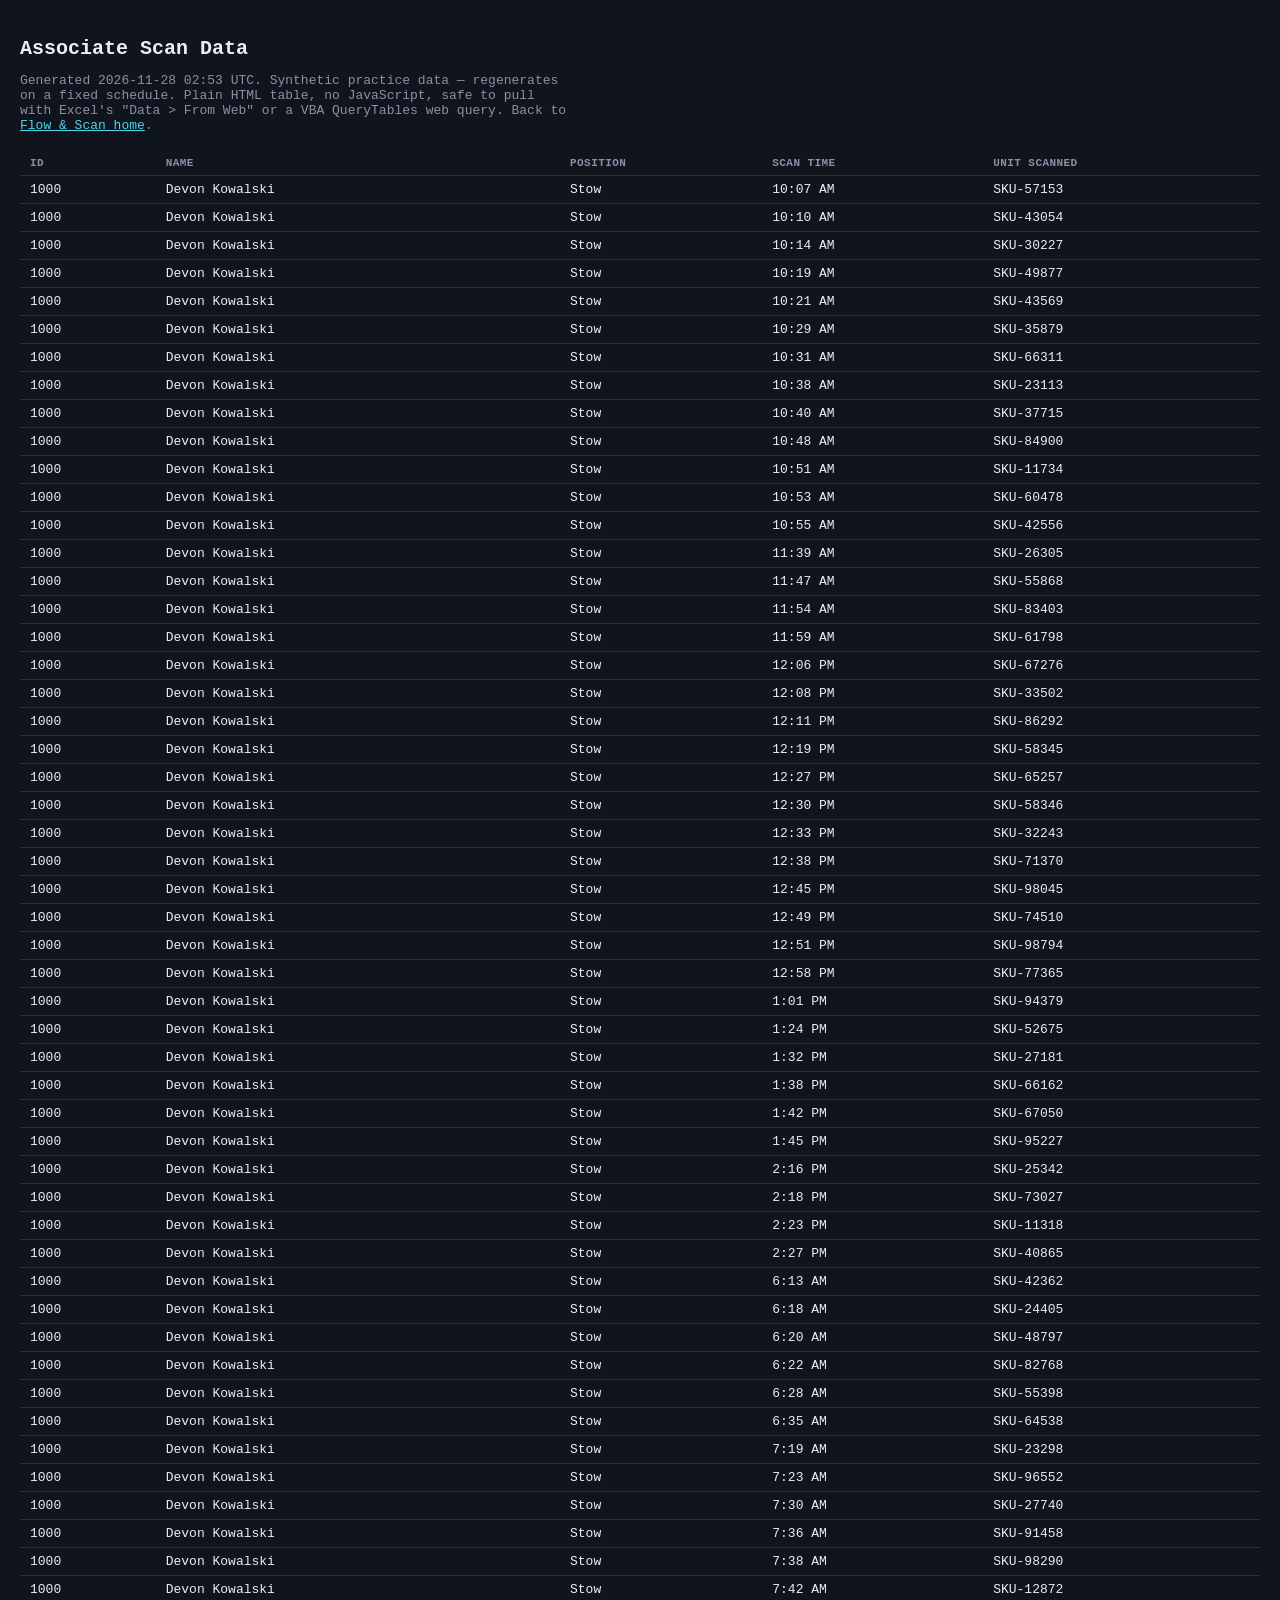
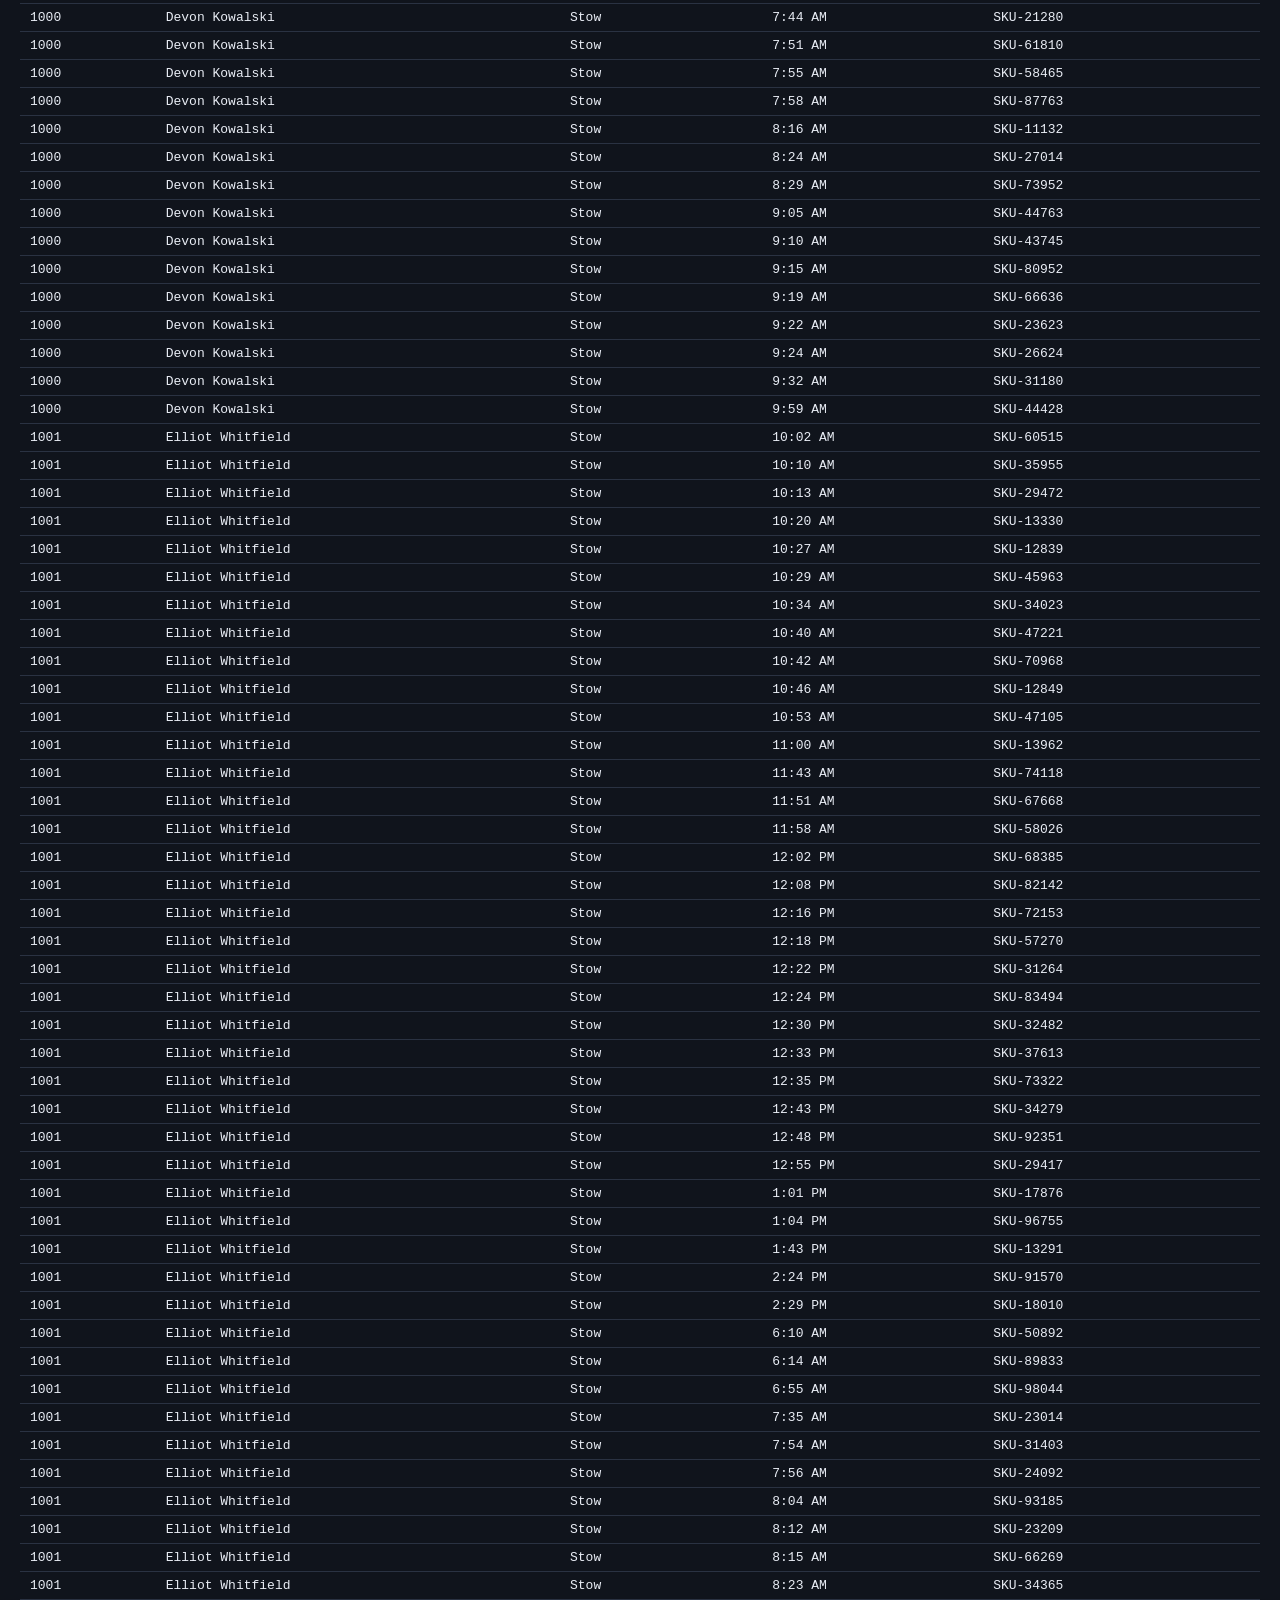
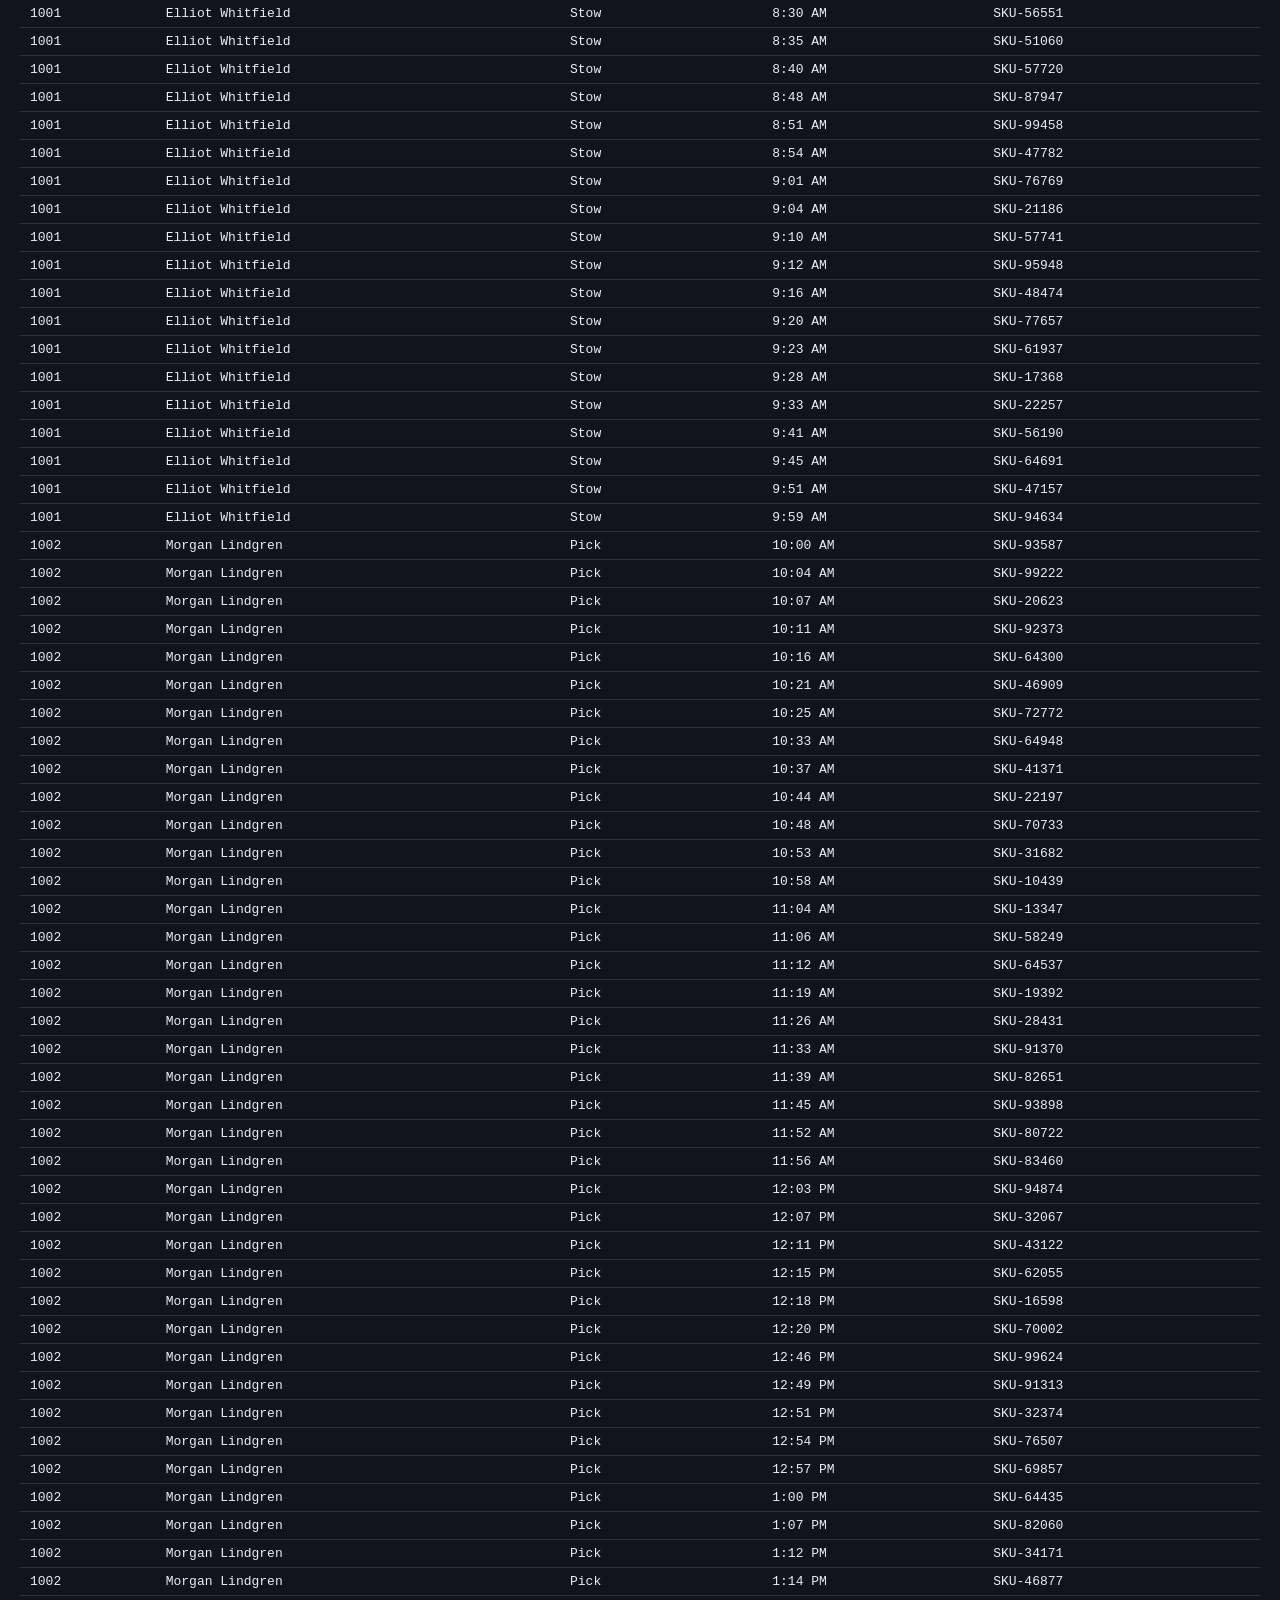
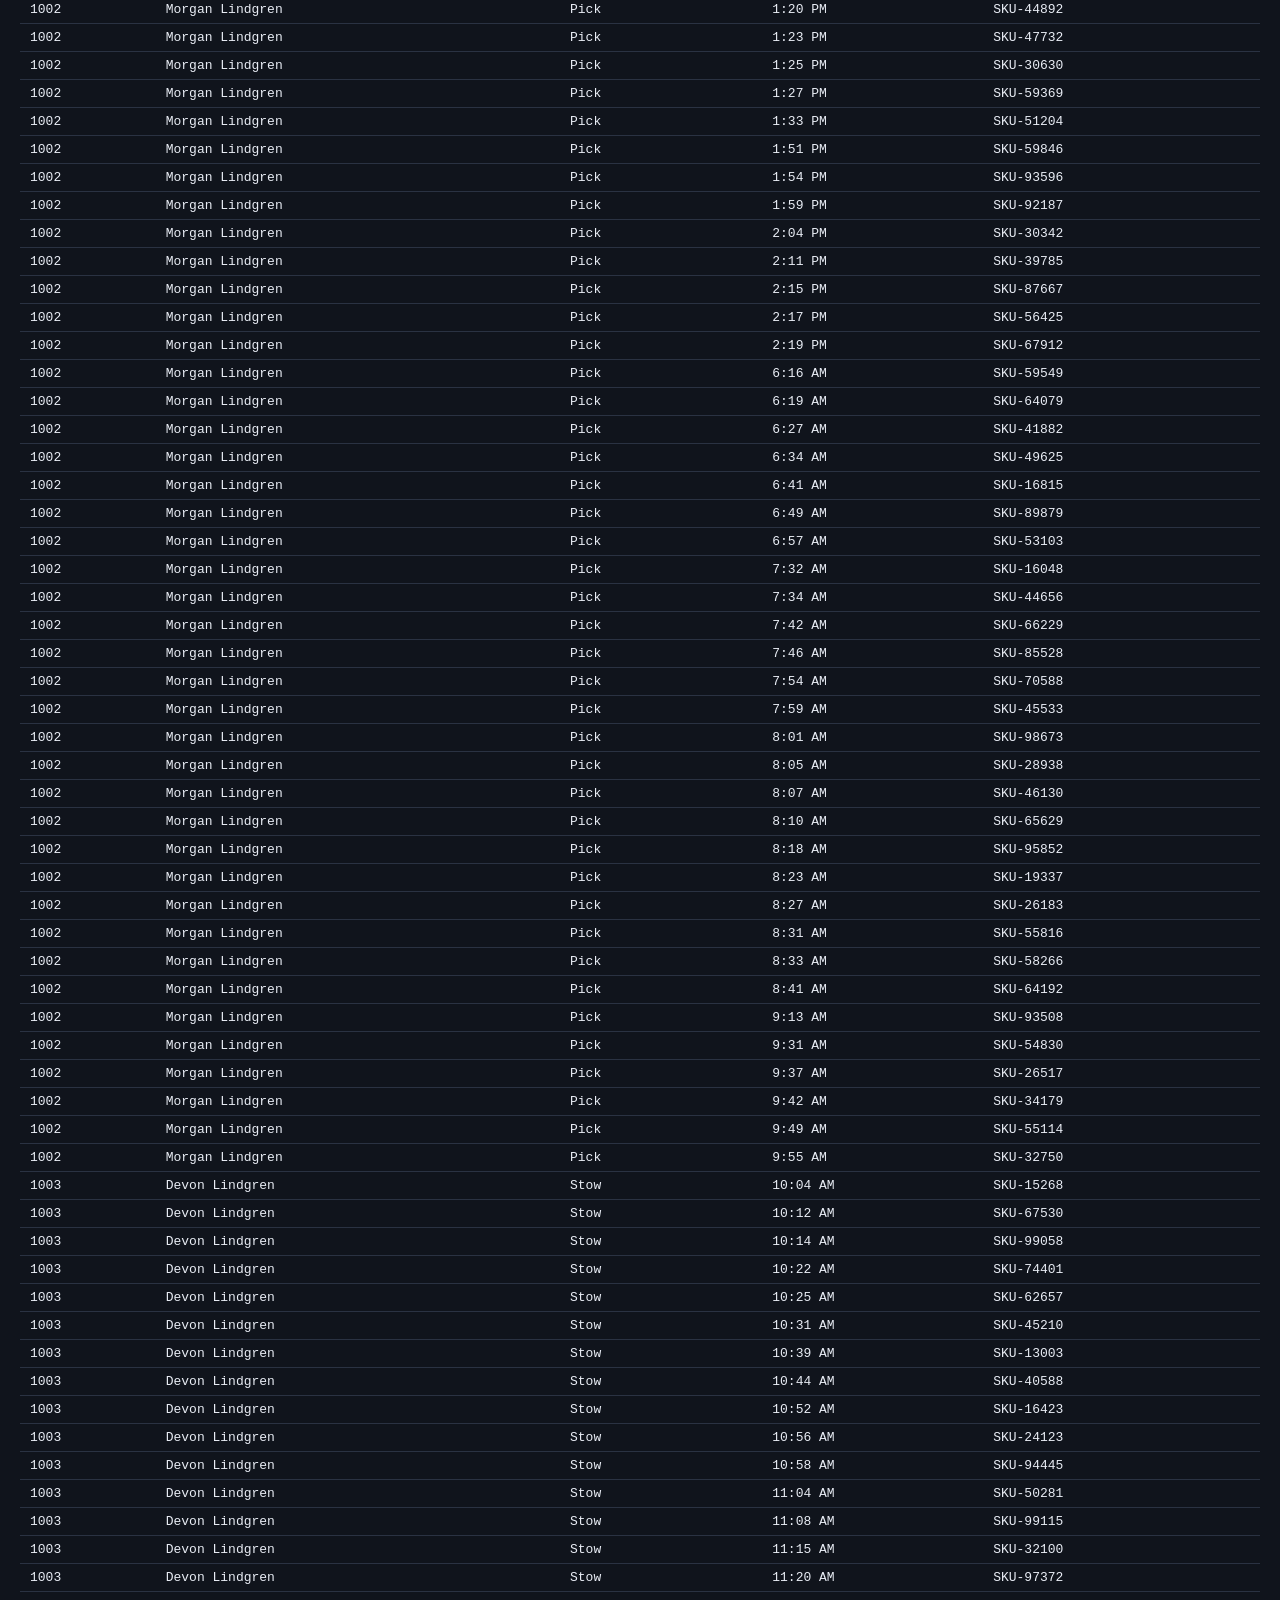
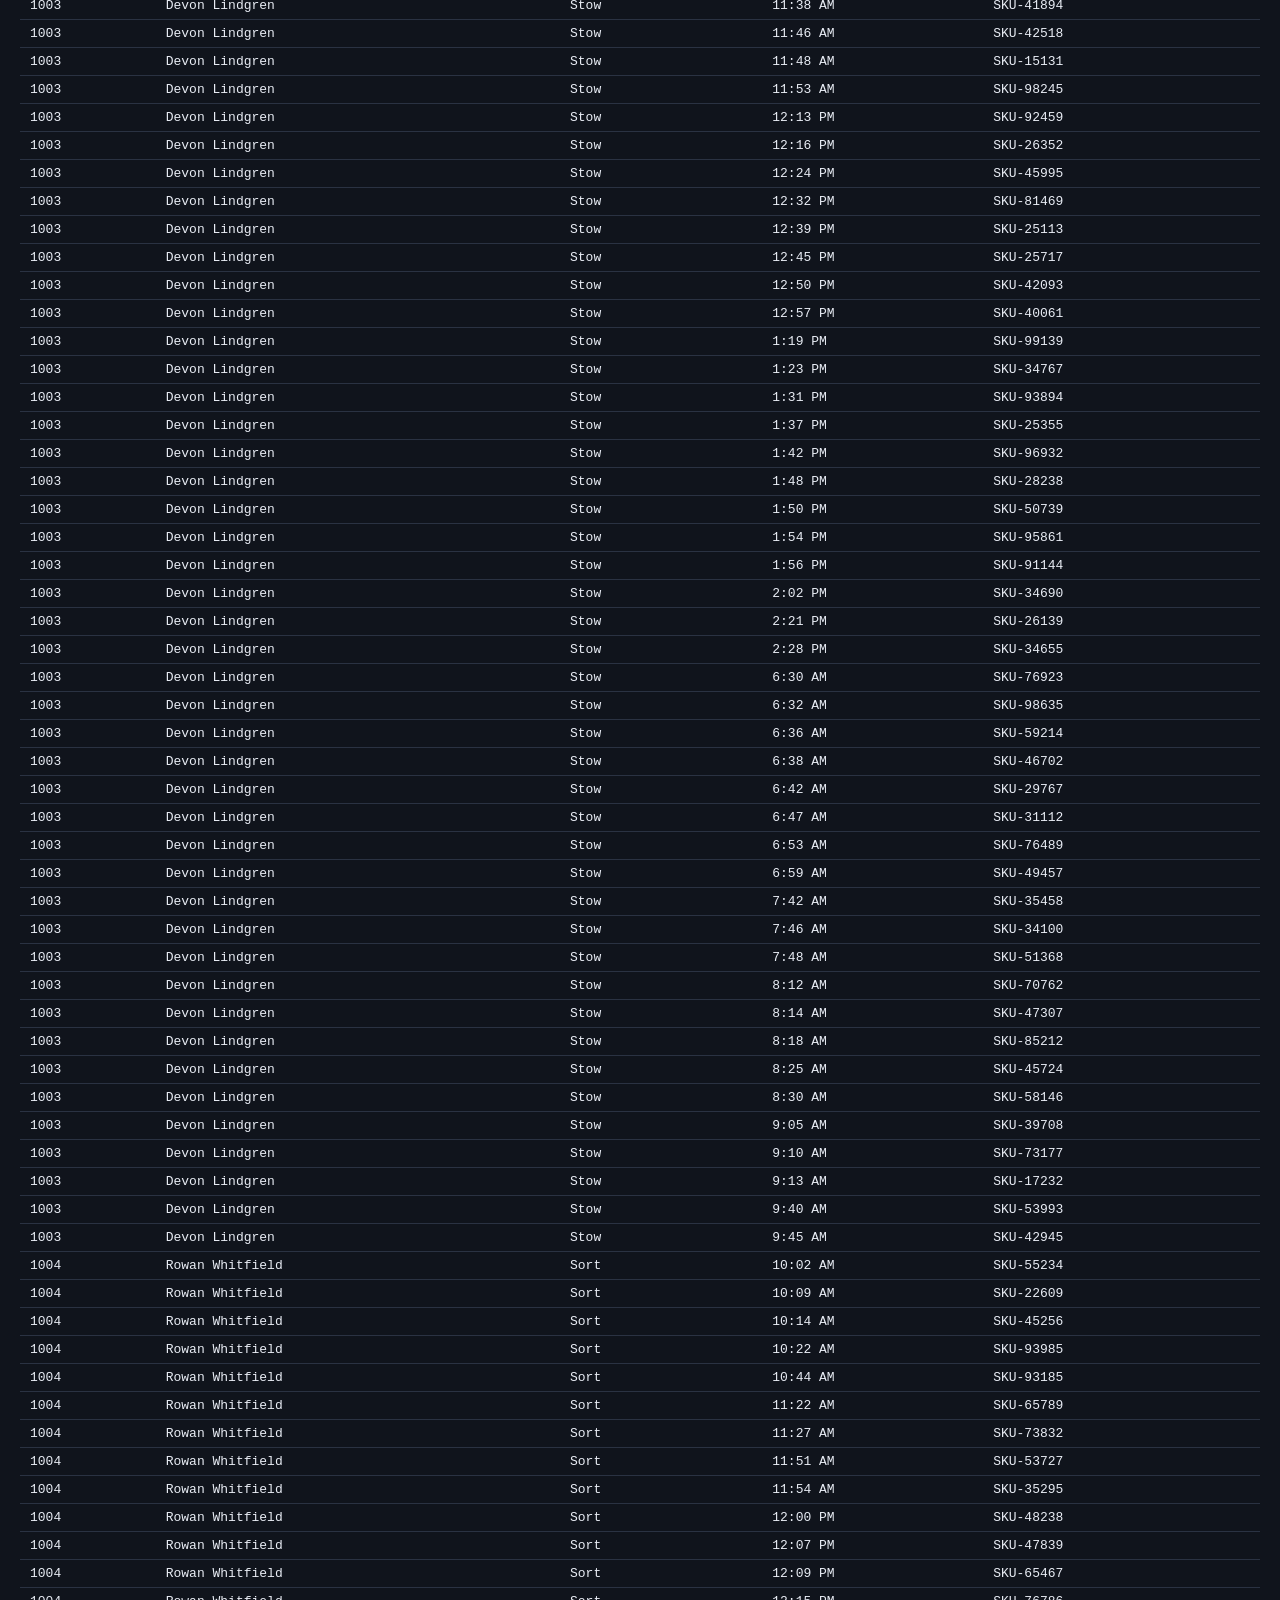
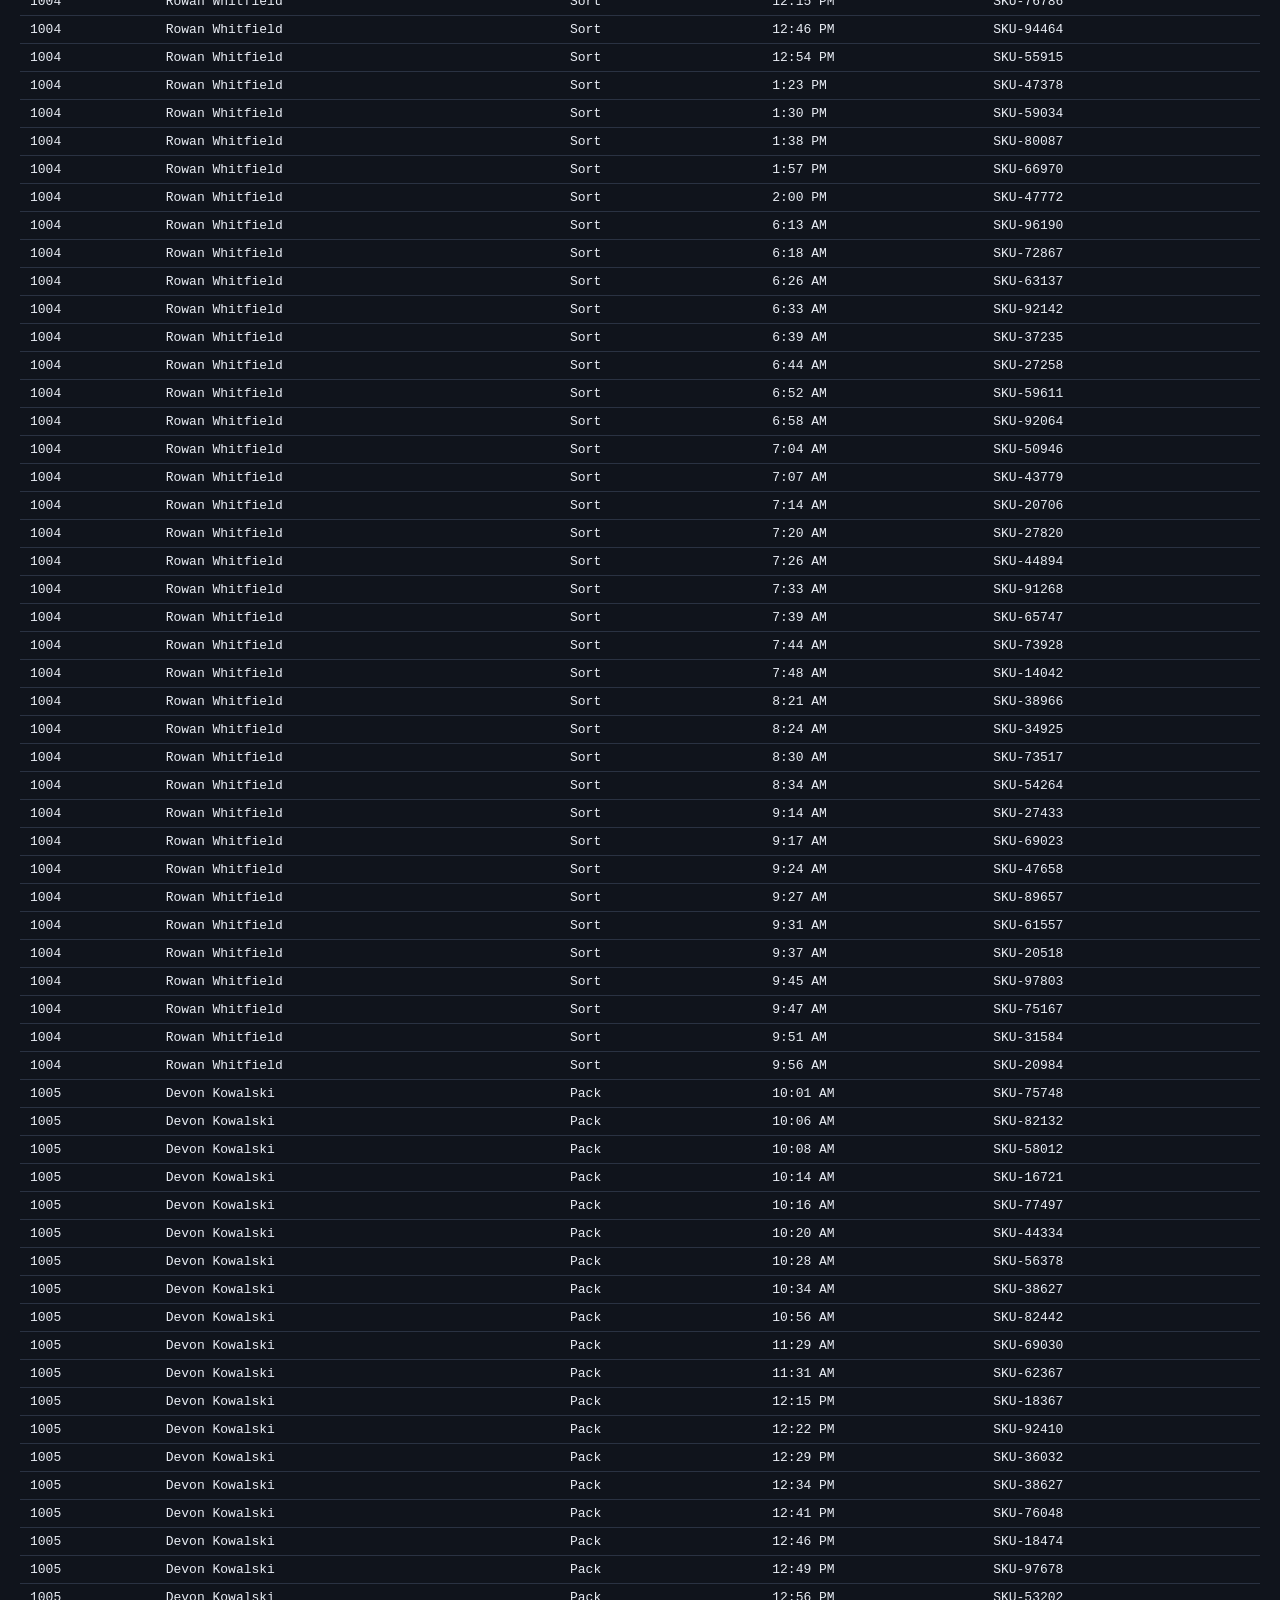
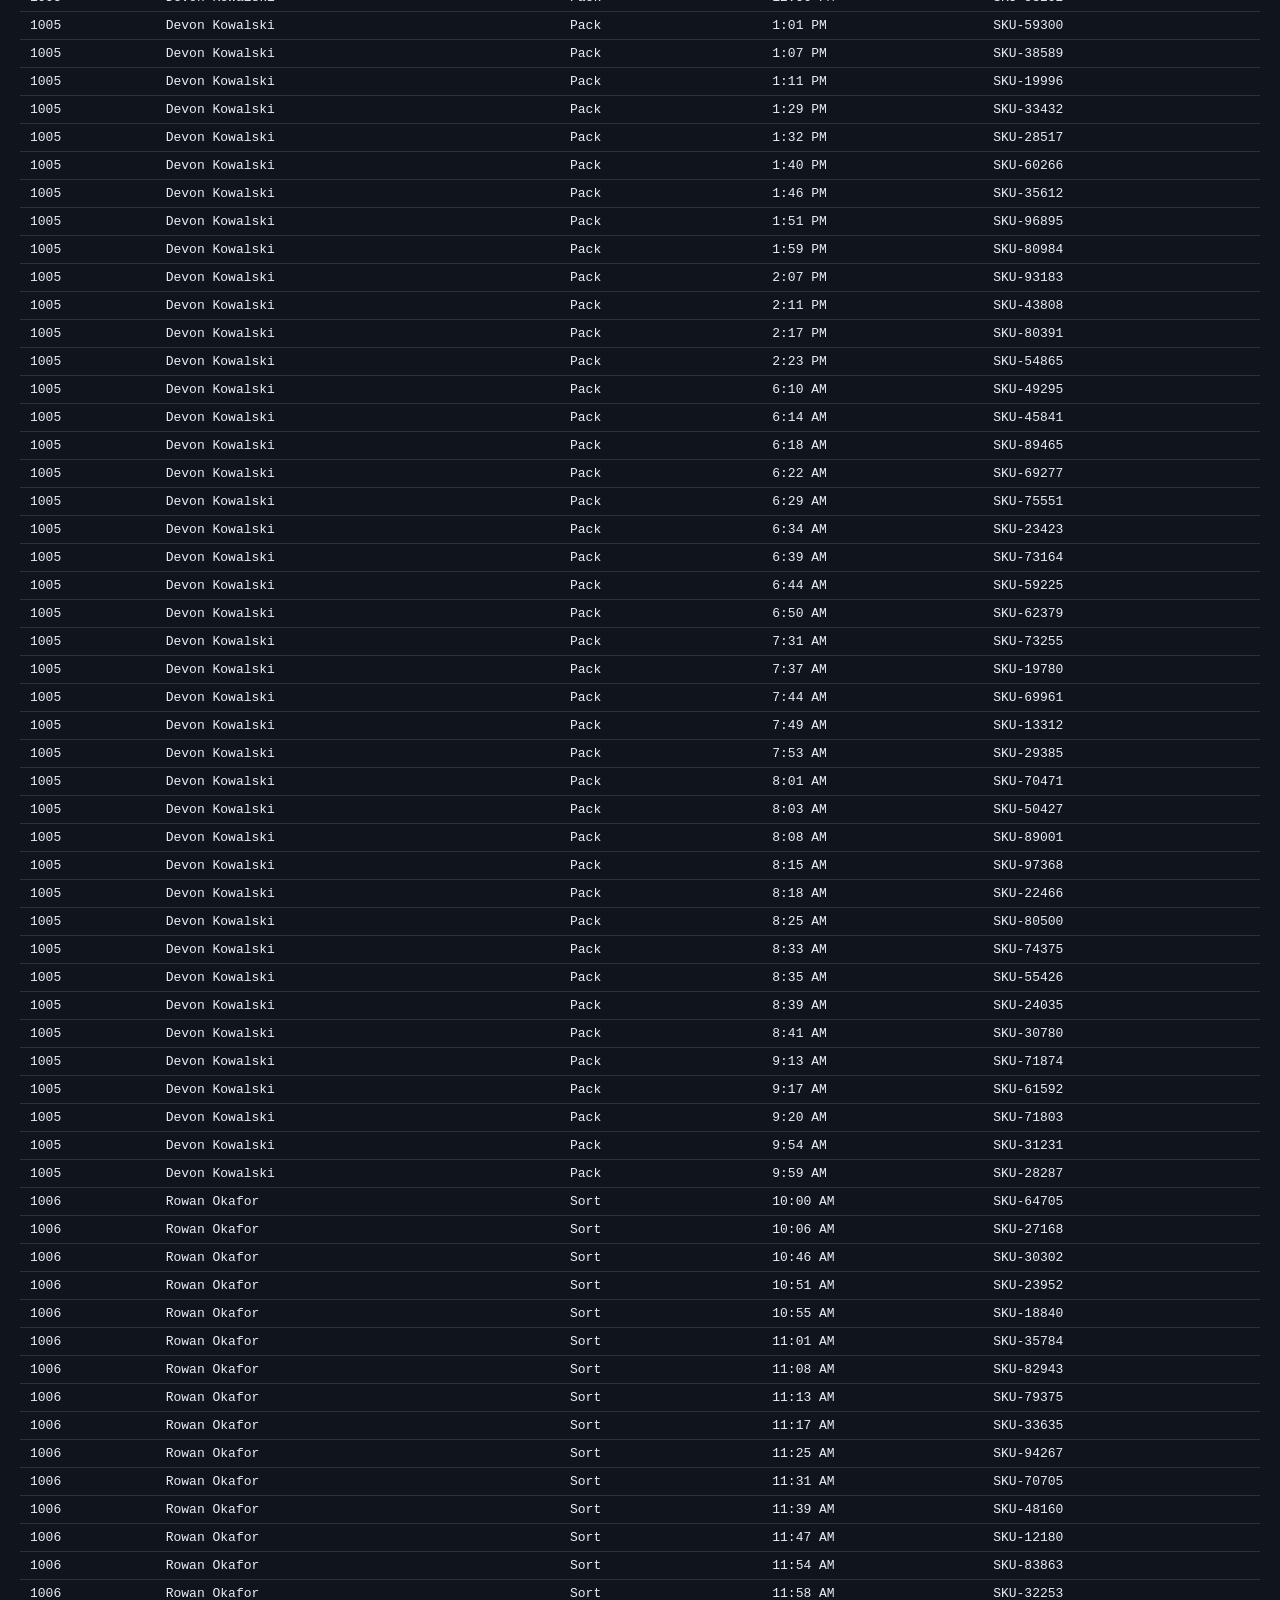
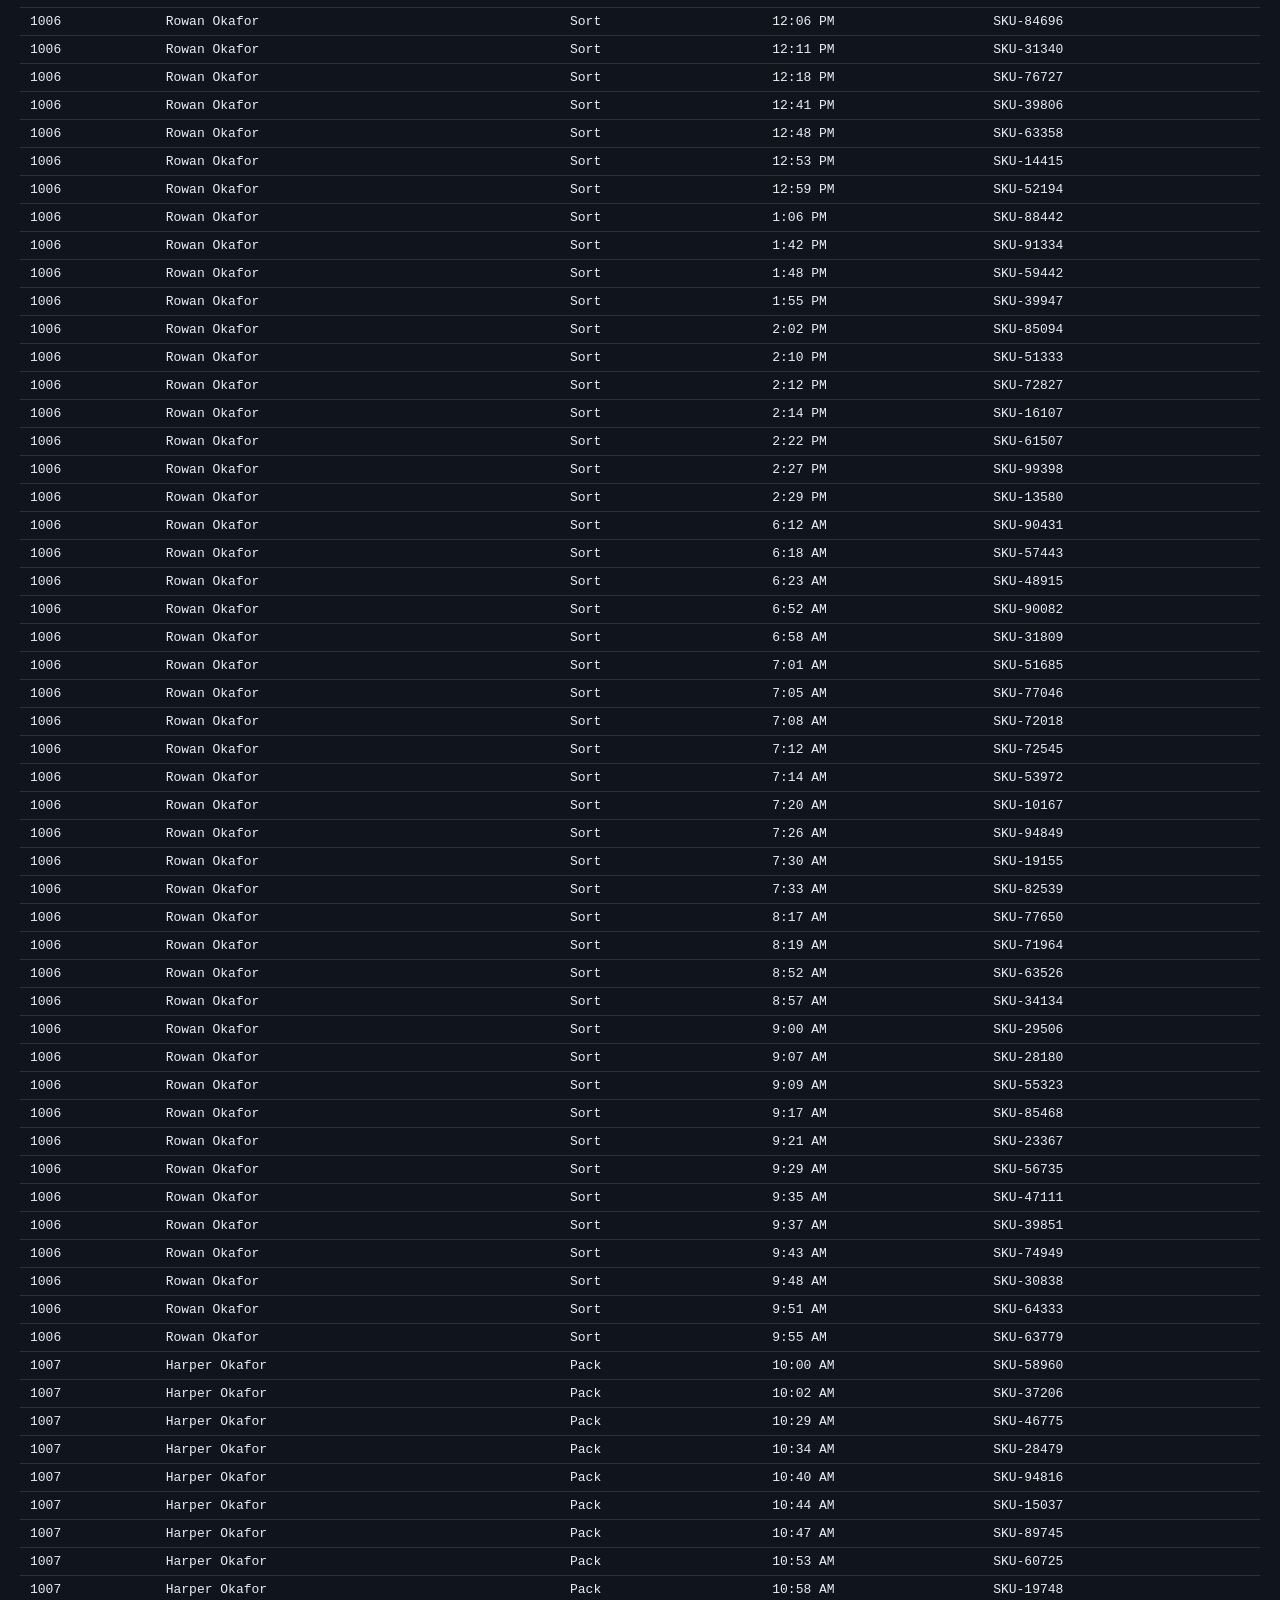
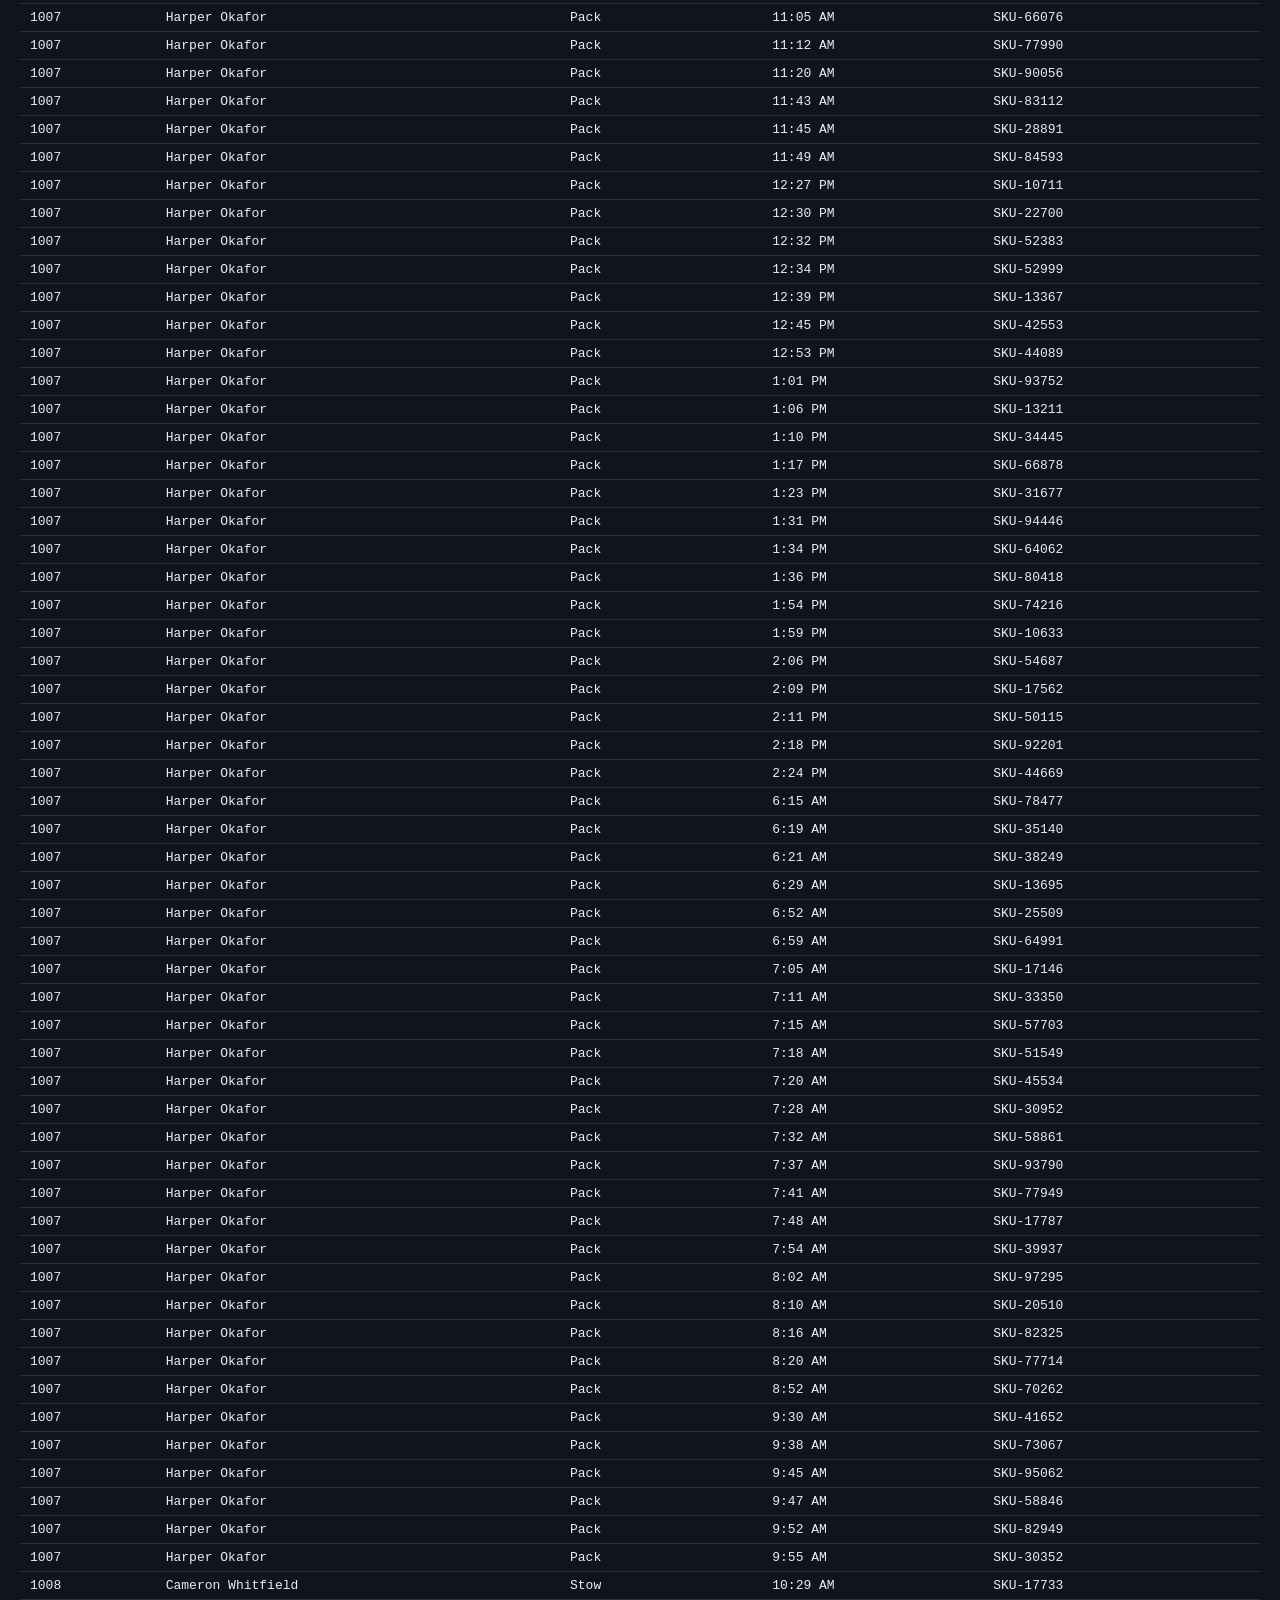
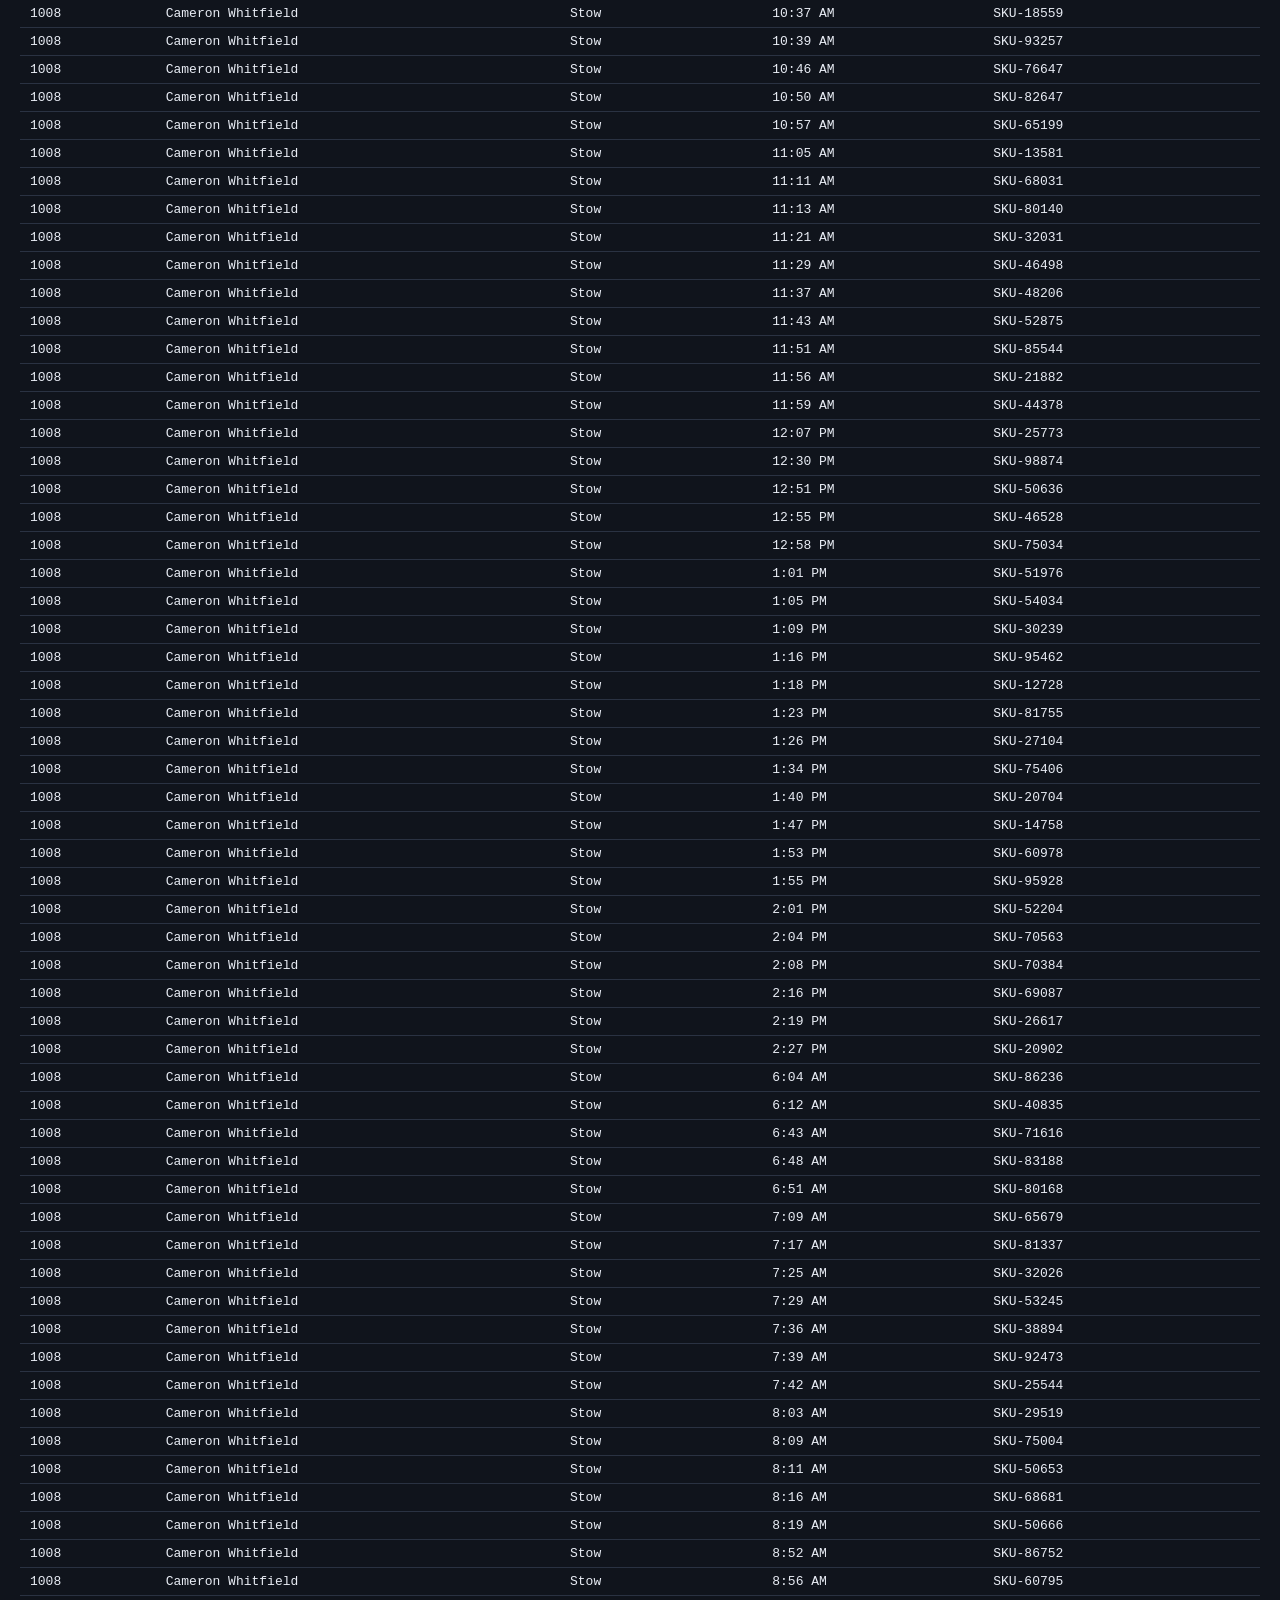
==== commit 06493605: "Regenerate practice data [automated]" ====
--- a/data/associates.html
+++ b/data/associates.html
@@ -17,7 +17,7 @@
 </head>
 <body>
 <h1>Associate Scan Data</h1>
-<p>Generated 2026-11-27 20:11 UTC. Synthetic practice data — regenerates on a fixed
+<p>Generated 2026-11-28 02:53 UTC. Synthetic practice data — regenerates on a fixed
 schedule. Plain HTML table, no JavaScript, safe to pull with Excel's
 "Data &gt; From Web" or a VBA QueryTables web query. Back to
 <a href="../index.html">Flow &amp; Scan home</a>.</p>
@@ -25,995 +25,1019 @@
 <table>
 <thead><tr><th>ID</th><th>Name</th><th>Position</th><th>Scan Time</th><th>Unit Scanned</th></tr></thead>
 <tbody>
-<tr><td>1000</td><td>Elliot Osei</td><td>Pack</td><td>10:17 AM</td><td>SKU-74732</td></tr>
-<tr><td>1000</td><td>Elliot Osei</td><td>Pack</td><td>10:20 AM</td><td>SKU-18251</td></tr>
-<tr><td>1000</td><td>Elliot Osei</td><td>Pack</td><td>10:26 AM</td><td>SKU-52332</td></tr>
-<tr><td>1000</td><td>Elliot Osei</td><td>Pack</td><td>10:30 AM</td><td>SKU-91699</td></tr>
-<tr><td>1000</td><td>Elliot Osei</td><td>Pack</td><td>10:32 AM</td><td>SKU-66122</td></tr>
-<tr><td>1000</td><td>Elliot Osei</td><td>Pack</td><td>10:59 AM</td><td>SKU-19862</td></tr>
-<tr><td>1000</td><td>Elliot Osei</td><td>Pack</td><td>11:02 AM</td><td>SKU-35989</td></tr>
-<tr><td>1000</td><td>Elliot Osei</td><td>Pack</td><td>11:05 AM</td><td>SKU-22472</td></tr>
-<tr><td>1000</td><td>Elliot Osei</td><td>Pack</td><td>11:08 AM</td><td>SKU-22794</td></tr>
-<tr><td>1000</td><td>Elliot Osei</td><td>Pack</td><td>11:15 AM</td><td>SKU-79472</td></tr>
-<tr><td>1000</td><td>Elliot Osei</td><td>Pack</td><td>11:22 AM</td><td>SKU-31024</td></tr>
-<tr><td>1000</td><td>Elliot Osei</td><td>Pack</td><td>11:52 AM</td><td>SKU-17713</td></tr>
-<tr><td>1000</td><td>Elliot Osei</td><td>Pack</td><td>12:00 PM</td><td>SKU-33173</td></tr>
-<tr><td>1000</td><td>Elliot Osei</td><td>Pack</td><td>12:06 PM</td><td>SKU-61403</td></tr>
-<tr><td>1000</td><td>Elliot Osei</td><td>Pack</td><td>12:12 PM</td><td>SKU-42558</td></tr>
-<tr><td>1000</td><td>Elliot Osei</td><td>Pack</td><td>12:19 PM</td><td>SKU-26483</td></tr>
-<tr><td>1000</td><td>Elliot Osei</td><td>Pack</td><td>12:21 PM</td><td>SKU-68033</td></tr>
-<tr><td>1000</td><td>Elliot Osei</td><td>Pack</td><td>12:25 PM</td><td>SKU-82736</td></tr>
-<tr><td>1000</td><td>Elliot Osei</td><td>Pack</td><td>12:29 PM</td><td>SKU-80376</td></tr>
-<tr><td>1000</td><td>Elliot Osei</td><td>Pack</td><td>12:36 PM</td><td>SKU-16876</td></tr>
-<tr><td>1000</td><td>Elliot Osei</td><td>Pack</td><td>12:38 PM</td><td>SKU-33942</td></tr>
-<tr><td>1000</td><td>Elliot Osei</td><td>Pack</td><td>12:46 PM</td><td>SKU-22859</td></tr>
-<tr><td>1000</td><td>Elliot Osei</td><td>Pack</td><td>12:50 PM</td><td>SKU-30953</td></tr>
-<tr><td>1000</td><td>Elliot Osei</td><td>Pack</td><td>12:54 PM</td><td>SKU-77429</td></tr>
-<tr><td>1000</td><td>Elliot Osei</td><td>Pack</td><td>1:21 PM</td><td>SKU-66655</td></tr>
-<tr><td>1000</td><td>Elliot Osei</td><td>Pack</td><td>1:25 PM</td><td>SKU-46448</td></tr>
-<tr><td>1000</td><td>Elliot Osei</td><td>Pack</td><td>1:30 PM</td><td>SKU-84362</td></tr>
-<tr><td>1000</td><td>Elliot Osei</td><td>Pack</td><td>1:35 PM</td><td>SKU-18454</td></tr>
-<tr><td>1000</td><td>Elliot Osei</td><td>Pack</td><td>1:43 PM</td><td>SKU-14517</td></tr>
-<tr><td>1000</td><td>Elliot Osei</td><td>Pack</td><td>1:50 PM</td><td>SKU-59605</td></tr>
-<tr><td>1000</td><td>Elliot Osei</td><td>Pack</td><td>1:54 PM</td><td>SKU-93653</td></tr>
-<tr><td>1000</td><td>Elliot Osei</td><td>Pack</td><td>1:59 PM</td><td>SKU-52609</td></tr>
-<tr><td>1000</td><td>Elliot Osei</td><td>Pack</td><td>2:02 PM</td><td>SKU-40987</td></tr>
-<tr><td>1000</td><td>Elliot Osei</td><td>Pack</td><td>2:07 PM</td><td>SKU-40137</td></tr>
-<tr><td>1000</td><td>Elliot Osei</td><td>Pack</td><td>2:26 PM</td><td>SKU-34314</td></tr>
-<tr><td>1000</td><td>Elliot Osei</td><td>Pack</td><td>6:17 AM</td><td>SKU-44595</td></tr>
-<tr><td>1000</td><td>Elliot Osei</td><td>Pack</td><td>6:23 AM</td><td>SKU-27830</td></tr>
-<tr><td>1000</td><td>Elliot Osei</td><td>Pack</td><td>6:28 AM</td><td>SKU-19396</td></tr>
-<tr><td>1000</td><td>Elliot Osei</td><td>Pack</td><td>6:31 AM</td><td>SKU-62558</td></tr>
-<tr><td>1000</td><td>Elliot Osei</td><td>Pack</td><td>6:51 AM</td><td>SKU-37100</td></tr>
-<tr><td>1000</td><td>Elliot Osei</td><td>Pack</td><td>6:57 AM</td><td>SKU-31548</td></tr>
-<tr><td>1000</td><td>Elliot Osei</td><td>Pack</td><td>7:00 AM</td><td>SKU-44131</td></tr>
-<tr><td>1000</td><td>Elliot Osei</td><td>Pack</td><td>7:39 AM</td><td>SKU-11017</td></tr>
-<tr><td>1000</td><td>Elliot Osei</td><td>Pack</td><td>7:41 AM</td><td>SKU-71380</td></tr>
-<tr><td>1000</td><td>Elliot Osei</td><td>Pack</td><td>7:43 AM</td><td>SKU-70734</td></tr>
-<tr><td>1000</td><td>Elliot Osei</td><td>Pack</td><td>7:50 AM</td><td>SKU-70106</td></tr>
-<tr><td>1000</td><td>Elliot Osei</td><td>Pack</td><td>7:57 AM</td><td>SKU-12114</td></tr>
-<tr><td>1000</td><td>Elliot Osei</td><td>Pack</td><td>8:05 AM</td><td>SKU-95658</td></tr>
-<tr><td>1000</td><td>Elliot Osei</td><td>Pack</td><td>8:08 AM</td><td>SKU-93719</td></tr>
-<tr><td>1000</td><td>Elliot Osei</td><td>Pack</td><td>8:34 AM</td><td>SKU-96627</td></tr>
-<tr><td>1000</td><td>Elliot Osei</td><td>Pack</td><td>8:42 AM</td><td>SKU-25491</td></tr>
-<tr><td>1000</td><td>Elliot Osei</td><td>Pack</td><td>8:50 AM</td><td>SKU-55077</td></tr>
-<tr><td>1000</td><td>Elliot Osei</td><td>Pack</td><td>8:56 AM</td><td>SKU-83825</td></tr>
-<tr><td>1000</td><td>Elliot Osei</td><td>Pack</td><td>9:39 AM</td><td>SKU-42333</td></tr>
-<tr><td>1000</td><td>Elliot Osei</td><td>Pack</td><td>9:43 AM</td><td>SKU-77092</td></tr>
-<tr><td>1000</td><td>Elliot Osei</td><td>Pack</td><td>9:48 AM</td><td>SKU-19692</td></tr>
-<tr><td>1000</td><td>Elliot Osei</td><td>Pack</td><td>9:53 AM</td><td>SKU-59665</td></tr>
-<tr><td>1001</td><td>Rowan Whitfield</td><td>Stow</td><td>10:01 AM</td><td>SKU-99835</td></tr>
-<tr><td>1001</td><td>Rowan Whitfield</td><td>Stow</td><td>10:09 AM</td><td>SKU-82395</td></tr>
-<tr><td>1001</td><td>Rowan Whitfield</td><td>Stow</td><td>10:16 AM</td><td>SKU-87930</td></tr>
-<tr><td>1001</td><td>Rowan Whitfield</td><td>Stow</td><td>10:19 AM</td><td>SKU-28150</td></tr>
-<tr><td>1001</td><td>Rowan Whitfield</td><td>Stow</td><td>10:25 AM</td><td>SKU-47273</td></tr>
-<tr><td>1001</td><td>Rowan Whitfield</td><td>Stow</td><td>10:33 AM</td><td>SKU-43241</td></tr>
-<tr><td>1001</td><td>Rowan Whitfield</td><td>Stow</td><td>10:41 AM</td><td>SKU-67655</td></tr>
-<tr><td>1001</td><td>Rowan Whitfield</td><td>Stow</td><td>10:48 AM</td><td>SKU-87496</td></tr>
-<tr><td>1001</td><td>Rowan Whitfield</td><td>Stow</td><td>10:53 AM</td><td>SKU-54917</td></tr>
-<tr><td>1001</td><td>Rowan Whitfield</td><td>Stow</td><td>10:57 AM</td><td>SKU-87324</td></tr>
-<tr><td>1001</td><td>Rowan Whitfield</td><td>Stow</td><td>11:04 AM</td><td>SKU-20214</td></tr>
-<tr><td>1001</td><td>Rowan Whitfield</td><td>Stow</td><td>11:06 AM</td><td>SKU-34658</td></tr>
-<tr><td>1001</td><td>Rowan Whitfield</td><td>Stow</td><td>11:10 AM</td><td>SKU-15151</td></tr>
-<tr><td>1001</td><td>Rowan Whitfield</td><td>Stow</td><td>11:17 AM</td><td>SKU-63004</td></tr>
-<tr><td>1001</td><td>Rowan Whitfield</td><td>Stow</td><td>11:19 AM</td><td>SKU-66526</td></tr>
-<tr><td>1001</td><td>Rowan Whitfield</td><td>Stow</td><td>12:00 PM</td><td>SKU-28291</td></tr>
-<tr><td>1001</td><td>Rowan Whitfield</td><td>Stow</td><td>12:08 PM</td><td>SKU-43412</td></tr>
-<tr><td>1001</td><td>Rowan Whitfield</td><td>Stow</td><td>12:14 PM</td><td>SKU-47251</td></tr>
-<tr><td>1001</td><td>Rowan Whitfield</td><td>Stow</td><td>12:20 PM</td><td>SKU-71710</td></tr>
-<tr><td>1001</td><td>Rowan Whitfield</td><td>Stow</td><td>12:24 PM</td><td>SKU-11138</td></tr>
-<tr><td>1001</td><td>Rowan Whitfield</td><td>Stow</td><td>12:46 PM</td><td>SKU-83641</td></tr>
-<tr><td>1001</td><td>Rowan Whitfield</td><td>Stow</td><td>12:50 PM</td><td>SKU-36876</td></tr>
-<tr><td>1001</td><td>Rowan Whitfield</td><td>Stow</td><td>12:53 PM</td><td>SKU-72444</td></tr>
-<tr><td>1001</td><td>Rowan Whitfield</td><td>Stow</td><td>12:59 PM</td><td>SKU-51491</td></tr>
-<tr><td>1001</td><td>Rowan Whitfield</td><td>Stow</td><td>1:07 PM</td><td>SKU-29207</td></tr>
-<tr><td>1001</td><td>Rowan Whitfield</td><td>Stow</td><td>1:41 PM</td><td>SKU-59691</td></tr>
-<tr><td>1001</td><td>Rowan Whitfield</td><td>Stow</td><td>1:48 PM</td><td>SKU-98711</td></tr>
-<tr><td>1001</td><td>Rowan Whitfield</td><td>Stow</td><td>1:50 PM</td><td>SKU-16059</td></tr>
-<tr><td>1001</td><td>Rowan Whitfield</td><td>Stow</td><td>1:54 PM</td><td>SKU-21720</td></tr>
-<tr><td>1001</td><td>Rowan Whitfield</td><td>Stow</td><td>2:22 PM</td><td>SKU-44468</td></tr>
-<tr><td>1001</td><td>Rowan Whitfield</td><td>Stow</td><td>6:12 AM</td><td>SKU-57456</td></tr>
-<tr><td>1001</td><td>Rowan Whitfield</td><td>Stow</td><td>6:19 AM</td><td>SKU-23014</td></tr>
-<tr><td>1001</td><td>Rowan Whitfield</td><td>Stow</td><td>6:59 AM</td><td>SKU-18243</td></tr>
-<tr><td>1001</td><td>Rowan Whitfield</td><td>Stow</td><td>7:22 AM</td><td>SKU-69189</td></tr>
-<tr><td>1001</td><td>Rowan Whitfield</td><td>Stow</td><td>7:25 AM</td><td>SKU-27769</td></tr>
-<tr><td>1001</td><td>Rowan Whitfield</td><td>Stow</td><td>7:30 AM</td><td>SKU-83647</td></tr>
-<tr><td>1001</td><td>Rowan Whitfield</td><td>Stow</td><td>8:14 AM</td><td>SKU-55404</td></tr>
-<tr><td>1001</td><td>Rowan Whitfield</td><td>Stow</td><td>8:16 AM</td><td>SKU-33779</td></tr>
-<tr><td>1001</td><td>Rowan Whitfield</td><td>Stow</td><td>8:24 AM</td><td>SKU-17279</td></tr>
-<tr><td>1001</td><td>Rowan Whitfield</td><td>Stow</td><td>8:30 AM</td><td>SKU-82254</td></tr>
-<tr><td>1001</td><td>Rowan Whitfield</td><td>Stow</td><td>8:34 AM</td><td>SKU-91968</td></tr>
-<tr><td>1001</td><td>Rowan Whitfield</td><td>Stow</td><td>8:36 AM</td><td>SKU-20950</td></tr>
-<tr><td>1001</td><td>Rowan Whitfield</td><td>Stow</td><td>8:41 AM</td><td>SKU-65273</td></tr>
-<tr><td>1001</td><td>Rowan Whitfield</td><td>Stow</td><td>8:49 AM</td><td>SKU-13462</td></tr>
-<tr><td>1001</td><td>Rowan Whitfield</td><td>Stow</td><td>8:52 AM</td><td>SKU-22642</td></tr>
-<tr><td>1001</td><td>Rowan Whitfield</td><td>Stow</td><td>9:16 AM</td><td>SKU-83931</td></tr>
-<tr><td>1001</td><td>Rowan Whitfield</td><td>Stow</td><td>9:24 AM</td><td>SKU-76280</td></tr>
-<tr><td>1001</td><td>Rowan Whitfield</td><td>Stow</td><td>9:27 AM</td><td>SKU-20680</td></tr>
-<tr><td>1001</td><td>Rowan Whitfield</td><td>Stow</td><td>9:29 AM</td><td>SKU-72020</td></tr>
-<tr><td>1001</td><td>Rowan Whitfield</td><td>Stow</td><td>9:32 AM</td><td>SKU-22103</td></tr>
-<tr><td>1001</td><td>Rowan Whitfield</td><td>Stow</td><td>9:39 AM</td><td>SKU-39050</td></tr>
-<tr><td>1001</td><td>Rowan Whitfield</td><td>Stow</td><td>9:46 AM</td><td>SKU-24487</td></tr>
-<tr><td>1001</td><td>Rowan Whitfield</td><td>Stow</td><td>9:53 AM</td><td>SKU-89910</td></tr>
-<tr><td>1001</td><td>Rowan Whitfield</td><td>Stow</td><td>9:59 AM</td><td>SKU-23978</td></tr>
-<tr><td>1002</td><td>Casey Osei</td><td>Pack</td><td>10:01 AM</td><td>SKU-52561</td></tr>
-<tr><td>1002</td><td>Casey Osei</td><td>Pack</td><td>10:09 AM</td><td>SKU-50967</td></tr>
-<tr><td>1002</td><td>Casey Osei</td><td>Pack</td><td>10:14 AM</td><td>SKU-32030</td></tr>
-<tr><td>1002</td><td>Casey Osei</td><td>Pack</td><td>10:17 AM</td><td>SKU-77412</td></tr>
-<tr><td>1002</td><td>Casey Osei</td><td>Pack</td><td>10:20 AM</td><td>SKU-17855</td></tr>
-<tr><td>1002</td><td>Casey Osei</td><td>Pack</td><td>10:23 AM</td><td>SKU-90163</td></tr>
-<tr><td>1002</td><td>Casey Osei</td><td>Pack</td><td>10:28 AM</td><td>SKU-63266</td></tr>
-<tr><td>1002</td><td>Casey Osei</td><td>Pack</td><td>10:36 AM</td><td>SKU-73618</td></tr>
-<tr><td>1002</td><td>Casey Osei</td><td>Pack</td><td>10:38 AM</td><td>SKU-73802</td></tr>
-<tr><td>1002</td><td>Casey Osei</td><td>Pack</td><td>10:43 AM</td><td>SKU-70095</td></tr>
-<tr><td>1002</td><td>Casey Osei</td><td>Pack</td><td>10:49 AM</td><td>SKU-99423</td></tr>
-<tr><td>1002</td><td>Casey Osei</td><td>Pack</td><td>10:51 AM</td><td>SKU-53650</td></tr>
-<tr><td>1002</td><td>Casey Osei</td><td>Pack</td><td>10:54 AM</td><td>SKU-65685</td></tr>
-<tr><td>1002</td><td>Casey Osei</td><td>Pack</td><td>10:57 AM</td><td>SKU-85021</td></tr>
-<tr><td>1002</td><td>Casey Osei</td><td>Pack</td><td>11:02 AM</td><td>SKU-87421</td></tr>
-<tr><td>1002</td><td>Casey Osei</td><td>Pack</td><td>11:04 AM</td><td>SKU-78537</td></tr>
-<tr><td>1002</td><td>Casey Osei</td><td>Pack</td><td>11:06 AM</td><td>SKU-66351</td></tr>
-<tr><td>1002</td><td>Casey Osei</td><td>Pack</td><td>11:08 AM</td><td>SKU-36267</td></tr>
-<tr><td>1002</td><td>Casey Osei</td><td>Pack</td><td>11:16 AM</td><td>SKU-90229</td></tr>
-<tr><td>1002</td><td>Casey Osei</td><td>Pack</td><td>11:22 AM</td><td>SKU-44165</td></tr>
-<tr><td>1002</td><td>Casey Osei</td><td>Pack</td><td>11:29 AM</td><td>SKU-51364</td></tr>
-<tr><td>1002</td><td>Casey Osei</td><td>Pack</td><td>11:32 AM</td><td>SKU-17632</td></tr>
-<tr><td>1002</td><td>Casey Osei</td><td>Pack</td><td>11:36 AM</td><td>SKU-43255</td></tr>
-<tr><td>1002</td><td>Casey Osei</td><td>Pack</td><td>11:44 AM</td><td>SKU-17957</td></tr>
-<tr><td>1002</td><td>Casey Osei</td><td>Pack</td><td>11:47 AM</td><td>SKU-54467</td></tr>
-<tr><td>1002</td><td>Casey Osei</td><td>Pack</td><td>11:55 AM</td><td>SKU-95875</td></tr>
-<tr><td>1002</td><td>Casey Osei</td><td>Pack</td><td>12:01 PM</td><td>SKU-28551</td></tr>
-<tr><td>1002</td><td>Casey Osei</td><td>Pack</td><td>12:05 PM</td><td>SKU-83106</td></tr>
-<tr><td>1002</td><td>Casey Osei</td><td>Pack</td><td>12:08 PM</td><td>SKU-56926</td></tr>
-<tr><td>1002</td><td>Casey Osei</td><td>Pack</td><td>12:14 PM</td><td>SKU-97531</td></tr>
-<tr><td>1002</td><td>Casey Osei</td><td>Pack</td><td>12:19 PM</td><td>SKU-85928</td></tr>
-<tr><td>1002</td><td>Casey Osei</td><td>Pack</td><td>12:25 PM</td><td>SKU-80185</td></tr>
-<tr><td>1002</td><td>Casey Osei</td><td>Pack</td><td>12:31 PM</td><td>SKU-96492</td></tr>
-<tr><td>1002</td><td>Casey Osei</td><td>Pack</td><td>12:39 PM</td><td>SKU-15079</td></tr>
-<tr><td>1002</td><td>Casey Osei</td><td>Pack</td><td>12:47 PM</td><td>SKU-40988</td></tr>
-<tr><td>1002</td><td>Casey Osei</td><td>Pack</td><td>12:49 PM</td><td>SKU-79585</td></tr>
-<tr><td>1002</td><td>Casey Osei</td><td>Pack</td><td>12:56 PM</td><td>SKU-31204</td></tr>
-<tr><td>1002</td><td>Casey Osei</td><td>Pack</td><td>1:02 PM</td><td>SKU-34954</td></tr>
-<tr><td>1002</td><td>Casey Osei</td><td>Pack</td><td>1:06 PM</td><td>SKU-79622</td></tr>
-<tr><td>1002</td><td>Casey Osei</td><td>Pack</td><td>1:13 PM</td><td>SKU-61607</td></tr>
-<tr><td>1002</td><td>Casey Osei</td><td>Pack</td><td>1:15 PM</td><td>SKU-93258</td></tr>
-<tr><td>1002</td><td>Casey Osei</td><td>Pack</td><td>1:22 PM</td><td>SKU-96545</td></tr>
-<tr><td>1002</td><td>Casey Osei</td><td>Pack</td><td>1:30 PM</td><td>SKU-66576</td></tr>
-<tr><td>1002</td><td>Casey Osei</td><td>Pack</td><td>1:32 PM</td><td>SKU-54372</td></tr>
-<tr><td>1002</td><td>Casey Osei</td><td>Pack</td><td>1:36 PM</td><td>SKU-51774</td></tr>
-<tr><td>1002</td><td>Casey Osei</td><td>Pack</td><td>2:14 PM</td><td>SKU-95502</td></tr>
-<tr><td>1002</td><td>Casey Osei</td><td>Pack</td><td>2:16 PM</td><td>SKU-13309</td></tr>
-<tr><td>1002</td><td>Casey Osei</td><td>Pack</td><td>2:19 PM</td><td>SKU-86630</td></tr>
-<tr><td>1002</td><td>Casey Osei</td><td>Pack</td><td>2:25 PM</td><td>SKU-56198</td></tr>
-<tr><td>1002</td><td>Casey Osei</td><td>Pack</td><td>6:12 AM</td><td>SKU-28917</td></tr>
-<tr><td>1002</td><td>Casey Osei</td><td>Pack</td><td>6:16 AM</td><td>SKU-91103</td></tr>
-<tr><td>1002</td><td>Casey Osei</td><td>Pack</td><td>6:21 AM</td><td>SKU-66769</td></tr>
-<tr><td>1002</td><td>Casey Osei</td><td>Pack</td><td>6:26 AM</td><td>SKU-21250</td></tr>
-<tr><td>1002</td><td>Casey Osei</td><td>Pack</td><td>6:31 AM</td><td>SKU-24137</td></tr>
-<tr><td>1002</td><td>Casey Osei</td><td>Pack</td><td>6:33 AM</td><td>SKU-32237</td></tr>
-<tr><td>1002</td><td>Casey Osei</td><td>Pack</td><td>6:37 AM</td><td>SKU-31054</td></tr>
-<tr><td>1002</td><td>Casey Osei</td><td>Pack</td><td>6:39 AM</td><td>SKU-94020</td></tr>
-<tr><td>1002</td><td>Casey Osei</td><td>Pack</td><td>7:07 AM</td><td>SKU-73689</td></tr>
-<tr><td>1002</td><td>Casey Osei</td><td>Pack</td><td>7:13 AM</td><td>SKU-68027</td></tr>
-<tr><td>1002</td><td>Casey Osei</td><td>Pack</td><td>7:17 AM</td><td>SKU-92072</td></tr>
-<tr><td>1002</td><td>Casey Osei</td><td>Pack</td><td>7:21 AM</td><td>SKU-80177</td></tr>
-<tr><td>1002</td><td>Casey Osei</td><td>Pack</td><td>7:28 AM</td><td>SKU-77991</td></tr>
-<tr><td>1002</td><td>Casey Osei</td><td>Pack</td><td>7:36 AM</td><td>SKU-57862</td></tr>
-<tr><td>1002</td><td>Casey Osei</td><td>Pack</td><td>7:41 AM</td><td>SKU-31260</td></tr>
-<tr><td>1002</td><td>Casey Osei</td><td>Pack</td><td>7:49 AM</td><td>SKU-23735</td></tr>
-<tr><td>1002</td><td>Casey Osei</td><td>Pack</td><td>7:55 AM</td><td>SKU-88306</td></tr>
-<tr><td>1002</td><td>Casey Osei</td><td>Pack</td><td>7:58 AM</td><td>SKU-48776</td></tr>
-<tr><td>1002</td><td>Casey Osei</td><td>Pack</td><td>8:00 AM</td><td>SKU-44124</td></tr>
-<tr><td>1002</td><td>Casey Osei</td><td>Pack</td><td>8:02 AM</td><td>SKU-71823</td></tr>
-<tr><td>1002</td><td>Casey Osei</td><td>Pack</td><td>8:08 AM</td><td>SKU-17850</td></tr>
-<tr><td>1002</td><td>Casey Osei</td><td>Pack</td><td>8:26 AM</td><td>SKU-28046</td></tr>
-<tr><td>1002</td><td>Casey Osei</td><td>Pack</td><td>8:55 AM</td><td>SKU-90382</td></tr>
-<tr><td>1002</td><td>Casey Osei</td><td>Pack</td><td>9:01 AM</td><td>SKU-82257</td></tr>
-<tr><td>1002</td><td>Casey Osei</td><td>Pack</td><td>9:09 AM</td><td>SKU-54376</td></tr>
-<tr><td>1002</td><td>Casey Osei</td><td>Pack</td><td>9:15 AM</td><td>SKU-51582</td></tr>
-<tr><td>1002</td><td>Casey Osei</td><td>Pack</td><td>9:19 AM</td><td>SKU-56344</td></tr>
-<tr><td>1002</td><td>Casey Osei</td><td>Pack</td><td>9:25 AM</td><td>SKU-41526</td></tr>
-<tr><td>1002</td><td>Casey Osei</td><td>Pack</td><td>9:27 AM</td><td>SKU-38081</td></tr>
-<tr><td>1002</td><td>Casey Osei</td><td>Pack</td><td>9:31 AM</td><td>SKU-74075</td></tr>
-<tr><td>1002</td><td>Casey Osei</td><td>Pack</td><td>9:37 AM</td><td>SKU-39766</td></tr>
-<tr><td>1002</td><td>Casey Osei</td><td>Pack</td><td>9:45 AM</td><td>SKU-26536</td></tr>
-<tr><td>1002</td><td>Casey Osei</td><td>Pack</td><td>9:53 AM</td><td>SKU-11095</td></tr>
-<tr><td>1003</td><td>Devon Fontaine</td><td>Pack</td><td>10:03 AM</td><td>SKU-40225</td></tr>
-<tr><td>1003</td><td>Devon Fontaine</td><td>Pack</td><td>10:07 AM</td><td>SKU-48675</td></tr>
-<tr><td>1003</td><td>Devon Fontaine</td><td>Pack</td><td>10:12 AM</td><td>SKU-15872</td></tr>
-<tr><td>1003</td><td>Devon Fontaine</td><td>Pack</td><td>10:14 AM</td><td>SKU-10038</td></tr>
-<tr><td>1003</td><td>Devon Fontaine</td><td>Pack</td><td>10:20 AM</td><td>SKU-78007</td></tr>
-<tr><td>1003</td><td>Devon Fontaine</td><td>Pack</td><td>10:22 AM</td><td>SKU-86293</td></tr>
-<tr><td>1003</td><td>Devon Fontaine</td><td>Pack</td><td>10:26 AM</td><td>SKU-29228</td></tr>
-<tr><td>1003</td><td>Devon Fontaine</td><td>Pack</td><td>10:34 AM</td><td>SKU-40050</td></tr>
-<tr><td>1003</td><td>Devon Fontaine</td><td>Pack</td><td>10:41 AM</td><td>SKU-43922</td></tr>
-<tr><td>1003</td><td>Devon Fontaine</td><td>Pack</td><td>10:46 AM</td><td>SKU-29213</td></tr>
-<tr><td>1003</td><td>Devon Fontaine</td><td>Pack</td><td>10:52 AM</td><td>SKU-87799</td></tr>
-<tr><td>1003</td><td>Devon Fontaine</td><td>Pack</td><td>10:58 AM</td><td>SKU-75730</td></tr>
-<tr><td>1003</td><td>Devon Fontaine</td><td>Pack</td><td>11:04 AM</td><td>SKU-22701</td></tr>
-<tr><td>1003</td><td>Devon Fontaine</td><td>Pack</td><td>11:10 AM</td><td>SKU-21682</td></tr>
-<tr><td>1003</td><td>Devon Fontaine</td><td>Pack</td><td>11:14 AM</td><td>SKU-51635</td></tr>
-<tr><td>1003</td><td>Devon Fontaine</td><td>Pack</td><td>11:16 AM</td><td>SKU-98966</td></tr>
-<tr><td>1003</td><td>Devon Fontaine</td><td>Pack</td><td>11:20 AM</td><td>SKU-41527</td></tr>
-<tr><td>1003</td><td>Devon Fontaine</td><td>Pack</td><td>11:26 AM</td><td>SKU-19442</td></tr>
-<tr><td>1003</td><td>Devon Fontaine</td><td>Pack</td><td>11:30 AM</td><td>SKU-15259</td></tr>
-<tr><td>1003</td><td>Devon Fontaine</td><td>Pack</td><td>11:37 AM</td><td>SKU-72439</td></tr>
-<tr><td>1003</td><td>Devon Fontaine</td><td>Pack</td><td>11:40 AM</td><td>SKU-15486</td></tr>
-<tr><td>1003</td><td>Devon Fontaine</td><td>Pack</td><td>11:42 AM</td><td>SKU-37895</td></tr>
-<tr><td>1003</td><td>Devon Fontaine</td><td>Pack</td><td>11:47 AM</td><td>SKU-44894</td></tr>
-<tr><td>1003</td><td>Devon Fontaine</td><td>Pack</td><td>11:50 AM</td><td>SKU-18403</td></tr>
-<tr><td>1003</td><td>Devon Fontaine</td><td>Pack</td><td>11:57 AM</td><td>SKU-47539</td></tr>
-<tr><td>1003</td><td>Devon Fontaine</td><td>Pack</td><td>12:00 PM</td><td>SKU-11594</td></tr>
-<tr><td>1003</td><td>Devon Fontaine</td><td>Pack</td><td>12:04 PM</td><td>SKU-59637</td></tr>
-<tr><td>1003</td><td>Devon Fontaine</td><td>Pack</td><td>12:07 PM</td><td>SKU-58797</td></tr>
-<tr><td>1003</td><td>Devon Fontaine</td><td>Pack</td><td>12:45 PM</td><td>SKU-53070</td></tr>
-<tr><td>1003</td><td>Devon Fontaine</td><td>Pack</td><td>12:53 PM</td><td>SKU-91891</td></tr>
-<tr><td>1003</td><td>Devon Fontaine</td><td>Pack</td><td>12:57 PM</td><td>SKU-36249</td></tr>
-<tr><td>1003</td><td>Devon Fontaine</td><td>Pack</td><td>1:02 PM</td><td>SKU-64013</td></tr>
-<tr><td>1003</td><td>Devon Fontaine</td><td>Pack</td><td>1:06 PM</td><td>SKU-10048</td></tr>
-<tr><td>1003</td><td>Devon Fontaine</td><td>Pack</td><td>1:12 PM</td><td>SKU-99875</td></tr>
-<tr><td>1003</td><td>Devon Fontaine</td><td>Pack</td><td>1:55 PM</td><td>SKU-35299</td></tr>
-<tr><td>1003</td><td>Devon Fontaine</td><td>Pack</td><td>2:00 PM</td><td>SKU-91042</td></tr>
-<tr><td>1003</td><td>Devon Fontaine</td><td>Pack</td><td>2:02 PM</td><td>SKU-29656</td></tr>
-<tr><td>1003</td><td>Devon Fontaine</td><td>Pack</td><td>2:10 PM</td><td>SKU-70064</td></tr>
-<tr><td>1003</td><td>Devon Fontaine</td><td>Pack</td><td>2:18 PM</td><td>SKU-75694</td></tr>
-<tr><td>1003</td><td>Devon Fontaine</td><td>Pack</td><td>2:22 PM</td><td>SKU-72315</td></tr>
-<tr><td>1003</td><td>Devon Fontaine</td><td>Pack</td><td>2:29 PM</td><td>SKU-28493</td></tr>
-<tr><td>1003</td><td>Devon Fontaine</td><td>Pack</td><td>6:08 AM</td><td>SKU-55240</td></tr>
-<tr><td>1003</td><td>Devon Fontaine</td><td>Pack</td><td>6:12 AM</td><td>SKU-50333</td></tr>
-<tr><td>1003</td><td>Devon Fontaine</td><td>Pack</td><td>6:51 AM</td><td>SKU-54476</td></tr>
-<tr><td>1003</td><td>Devon Fontaine</td><td>Pack</td><td>6:57 AM</td><td>SKU-94923</td></tr>
-<tr><td>1003</td><td>Devon Fontaine</td><td>Pack</td><td>7:01 AM</td><td>SKU-65732</td></tr>
-<tr><td>1003</td><td>Devon Fontaine</td><td>Pack</td><td>7:39 AM</td><td>SKU-97602</td></tr>
-<tr><td>1003</td><td>Devon Fontaine</td><td>Pack</td><td>7:43 AM</td><td>SKU-49546</td></tr>
-<tr><td>1003</td><td>Devon Fontaine</td><td>Pack</td><td>7:50 AM</td><td>SKU-13446</td></tr>
-<tr><td>1003</td><td>Devon Fontaine</td><td>Pack</td><td>7:56 AM</td><td>SKU-36522</td></tr>
-<tr><td>1003</td><td>Devon Fontaine</td><td>Pack</td><td>7:58 AM</td><td>SKU-82597</td></tr>
-<tr><td>1003</td><td>Devon Fontaine</td><td>Pack</td><td>8:06 AM</td><td>SKU-69426</td></tr>
-<tr><td>1003</td><td>Devon Fontaine</td><td>Pack</td><td>8:08 AM</td><td>SKU-64275</td></tr>
-<tr><td>1003</td><td>Devon Fontaine</td><td>Pack</td><td>8:47 AM</td><td>SKU-28360</td></tr>
-<tr><td>1003</td><td>Devon Fontaine</td><td>Pack</td><td>8:52 AM</td><td>SKU-61004</td></tr>
-<tr><td>1003</td><td>Devon Fontaine</td><td>Pack</td><td>8:55 AM</td><td>SKU-36317</td></tr>
-<tr><td>1003</td><td>Devon Fontaine</td><td>Pack</td><td>9:03 AM</td><td>SKU-29949</td></tr>
-<tr><td>1003</td><td>Devon Fontaine</td><td>Pack</td><td>9:10 AM</td><td>SKU-37933</td></tr>
-<tr><td>1003</td><td>Devon Fontaine</td><td>Pack</td><td>9:13 AM</td><td>SKU-68594</td></tr>
-<tr><td>1003</td><td>Devon Fontaine</td><td>Pack</td><td>9:55 AM</td><td>SKU-46409</td></tr>
-<tr><td>1004</td><td>Jordan Okafor</td><td>Pick</td><td>10:12 AM</td><td>SKU-85967</td></tr>
-<tr><td>1004</td><td>Jordan Okafor</td><td>Pick</td><td>10:40 AM</td><td>SKU-61219</td></tr>
-<tr><td>1004</td><td>Jordan Okafor</td><td>Pick</td><td>10:48 AM</td><td>SKU-44761</td></tr>
-<tr><td>1004</td><td>Jordan Okafor</td><td>Pick</td><td>11:08 AM</td><td>SKU-87915</td></tr>
-<tr><td>1004</td><td>Jordan Okafor</td><td>Pick</td><td>11:14 AM</td><td>SKU-27511</td></tr>
-<tr><td>1004</td><td>Jordan Okafor</td><td>Pick</td><td>11:16 AM</td><td>SKU-96567</td></tr>
-<tr><td>1004</td><td>Jordan Okafor</td><td>Pick</td><td>11:23 AM</td><td>SKU-20467</td></tr>
-<tr><td>1004</td><td>Jordan Okafor</td><td>Pick</td><td>11:26 AM</td><td>SKU-88936</td></tr>
-<tr><td>1004</td><td>Jordan Okafor</td><td>Pick</td><td>11:57 AM</td><td>SKU-88700</td></tr>
-<tr><td>1004</td><td>Jordan Okafor</td><td>Pick</td><td>12:00 PM</td><td>SKU-33854</td></tr>
-<tr><td>1004</td><td>Jordan Okafor</td><td>Pick</td><td>12:05 PM</td><td>SKU-50032</td></tr>
-<tr><td>1004</td><td>Jordan Okafor</td><td>Pick</td><td>12:11 PM</td><td>SKU-78749</td></tr>
-<tr><td>1004</td><td>Jordan Okafor</td><td>Pick</td><td>12:18 PM</td><td>SKU-99910</td></tr>
-<tr><td>1004</td><td>Jordan Okafor</td><td>Pick</td><td>1:00 PM</td><td>SKU-10400</td></tr>
-<tr><td>1004</td><td>Jordan Okafor</td><td>Pick</td><td>1:08 PM</td><td>SKU-22037</td></tr>
-<tr><td>1004</td><td>Jordan Okafor</td><td>Pick</td><td>1:16 PM</td><td>SKU-74086</td></tr>
-<tr><td>1004</td><td>Jordan Okafor</td><td>Pick</td><td>1:23 PM</td><td>SKU-33202</td></tr>
-<tr><td>1004</td><td>Jordan Okafor</td><td>Pick</td><td>2:00 PM</td><td>SKU-18133</td></tr>
-<tr><td>1004</td><td>Jordan Okafor</td><td>Pick</td><td>2:05 PM</td><td>SKU-26692</td></tr>
-<tr><td>1004</td><td>Jordan Okafor</td><td>Pick</td><td>2:10 PM</td><td>SKU-52913</td></tr>
-<tr><td>1004</td><td>Jordan Okafor</td><td>Pick</td><td>2:18 PM</td><td>SKU-12239</td></tr>
-<tr><td>1004</td><td>Jordan Okafor</td><td>Pick</td><td>2:20 PM</td><td>SKU-66919</td></tr>
-<tr><td>1004</td><td>Jordan Okafor</td><td>Pick</td><td>2:26 PM</td><td>SKU-89959</td></tr>
-<tr><td>1004</td><td>Jordan Okafor</td><td>Pick</td><td>6:11 AM</td><td>SKU-78259</td></tr>
-<tr><td>1004</td><td>Jordan Okafor</td><td>Pick</td><td>6:13 AM</td><td>SKU-10305</td></tr>
-<tr><td>1004</td><td>Jordan Okafor</td><td>Pick</td><td>6:21 AM</td><td>SKU-46249</td></tr>
-<tr><td>1004</td><td>Jordan Okafor</td><td>Pick</td><td>6:27 AM</td><td>SKU-11671</td></tr>
-<tr><td>1004</td><td>Jordan Okafor</td><td>Pick</td><td>6:33 AM</td><td>SKU-72631</td></tr>
-<tr><td>1004</td><td>Jordan Okafor</td><td>Pick</td><td>6:41 AM</td><td>SKU-52136</td></tr>
-<tr><td>1004</td><td>Jordan Okafor</td><td>Pick</td><td>6:45 AM</td><td>SKU-11380</td></tr>
-<tr><td>1004</td><td>Jordan Okafor</td><td>Pick</td><td>6:53 AM</td><td>SKU-34581</td></tr>
-<tr><td>1004</td><td>Jordan Okafor</td><td>Pick</td><td>6:59 AM</td><td>SKU-15610</td></tr>
-<tr><td>1004</td><td>Jordan Okafor</td><td>Pick</td><td>7:03 AM</td><td>SKU-33641</td></tr>
-<tr><td>1004</td><td>Jordan Okafor</td><td>Pick</td><td>7:31 AM</td><td>SKU-63804</td></tr>
-<tr><td>1004</td><td>Jordan Okafor</td><td>Pick</td><td>7:53 AM</td><td>SKU-58974</td></tr>
-<tr><td>1004</td><td>Jordan Okafor</td><td>Pick</td><td>7:58 AM</td><td>SKU-93456</td></tr>
-<tr><td>1004</td><td>Jordan Okafor</td><td>Pick</td><td>8:06 AM</td><td>SKU-40625</td></tr>
-<tr><td>1004</td><td>Jordan Okafor</td><td>Pick</td><td>8:10 AM</td><td>SKU-97354</td></tr>
-<tr><td>1004</td><td>Jordan Okafor</td><td>Pick</td><td>8:12 AM</td><td>SKU-75096</td></tr>
-<tr><td>1004</td><td>Jordan Okafor</td><td>Pick</td><td>8:48 AM</td><td>SKU-92957</td></tr>
-<tr><td>1004</td><td>Jordan Okafor</td><td>Pick</td><td>8:52 AM</td><td>SKU-50110</td></tr>
-<tr><td>1004</td><td>Jordan Okafor</td><td>Pick</td><td>9:13 AM</td><td>SKU-14765</td></tr>
-<tr><td>1004</td><td>Jordan Okafor</td><td>Pick</td><td>9:20 AM</td><td>SKU-67347</td></tr>
-<tr><td>1004</td><td>Jordan Okafor</td><td>Pick</td><td>9:22 AM</td><td>SKU-78769</td></tr>
-<tr><td>1004</td><td>Jordan Okafor</td><td>Pick</td><td>9:24 AM</td><td>SKU-12914</td></tr>
-<tr><td>1004</td><td>Jordan Okafor</td><td>Pick</td><td>9:31 AM</td><td>SKU-14210</td></tr>
-<tr><td>1005</td><td>Riley Bell</td><td>Pick</td><td>10:03 AM</td><td>SKU-94320</td></tr>
-<tr><td>1005</td><td>Riley Bell</td><td>Pick</td><td>10:08 AM</td><td>SKU-51422</td></tr>
-<tr><td>1005</td><td>Riley Bell</td><td>Pick</td><td>10:42 AM</td><td>SKU-41285</td></tr>
-<tr><td>1005</td><td>Riley Bell</td><td>Pick</td><td>10:48 AM</td><td>SKU-57945</td></tr>
-<tr><td>1005</td><td>Riley Bell</td><td>Pick</td><td>10:56 AM</td><td>SKU-98021</td></tr>
-<tr><td>1005</td><td>Riley Bell</td><td>Pick</td><td>11:03 AM</td><td>SKU-24135</td></tr>
-<tr><td>1005</td><td>Riley Bell</td><td>Pick</td><td>11:08 AM</td><td>SKU-73022</td></tr>
-<tr><td>1005</td><td>Riley Bell</td><td>Pick</td><td>11:15 AM</td><td>SKU-47017</td></tr>
-<tr><td>1005</td><td>Riley Bell</td><td>Pick</td><td>11:21 AM</td><td>SKU-33489</td></tr>
-<tr><td>1005</td><td>Riley Bell</td><td>Pick</td><td>11:28 AM</td><td>SKU-96890</td></tr>
-<tr><td>1005</td><td>Riley Bell</td><td>Pick</td><td>11:35 AM</td><td>SKU-64732</td></tr>
-<tr><td>1005</td><td>Riley Bell</td><td>Pick</td><td>11:43 AM</td><td>SKU-29801</td></tr>
-<tr><td>1005</td><td>Riley Bell</td><td>Pick</td><td>11:51 AM</td><td>SKU-32870</td></tr>
-<tr><td>1005</td><td>Riley Bell</td><td>Pick</td><td>11:57 AM</td><td>SKU-63691</td></tr>
-<tr><td>1005</td><td>Riley Bell</td><td>Pick</td><td>12:02 PM</td><td>SKU-13781</td></tr>
-<tr><td>1005</td><td>Riley Bell</td><td>Pick</td><td>12:06 PM</td><td>SKU-19201</td></tr>
-<tr><td>1005</td><td>Riley Bell</td><td>Pick</td><td>12:46 PM</td><td>SKU-57742</td></tr>
-<tr><td>1005</td><td>Riley Bell</td><td>Pick</td><td>12:52 PM</td><td>SKU-17660</td></tr>
-<tr><td>1005</td><td>Riley Bell</td><td>Pick</td><td>12:56 PM</td><td>SKU-63312</td></tr>
-<tr><td>1005</td><td>Riley Bell</td><td>Pick</td><td>1:01 PM</td><td>SKU-29768</td></tr>
-<tr><td>1005</td><td>Riley Bell</td><td>Pick</td><td>1:09 PM</td><td>SKU-60458</td></tr>
-<tr><td>1005</td><td>Riley Bell</td><td>Pick</td><td>1:15 PM</td><td>SKU-92004</td></tr>
-<tr><td>1005</td><td>Riley Bell</td><td>Pick</td><td>1:23 PM</td><td>SKU-50441</td></tr>
-<tr><td>1005</td><td>Riley Bell</td><td>Pick</td><td>1:28 PM</td><td>SKU-71829</td></tr>
-<tr><td>1005</td><td>Riley Bell</td><td>Pick</td><td>1:31 PM</td><td>SKU-93538</td></tr>
-<tr><td>1005</td><td>Riley Bell</td><td>Pick</td><td>1:37 PM</td><td>SKU-94991</td></tr>
-<tr><td>1005</td><td>Riley Bell</td><td>Pick</td><td>1:40 PM</td><td>SKU-11787</td></tr>
-<tr><td>1005</td><td>Riley Bell</td><td>Pick</td><td>1:46 PM</td><td>SKU-65323</td></tr>
-<tr><td>1005</td><td>Riley Bell</td><td>Pick</td><td>1:48 PM</td><td>SKU-94032</td></tr>
-<tr><td>1005</td><td>Riley Bell</td><td>Pick</td><td>1:56 PM</td><td>SKU-14829</td></tr>
-<tr><td>1005</td><td>Riley Bell</td><td>Pick</td><td>2:02 PM</td><td>SKU-52968</td></tr>
-<tr><td>1005</td><td>Riley Bell</td><td>Pick</td><td>2:04 PM</td><td>SKU-69163</td></tr>
-<tr><td>1005</td><td>Riley Bell</td><td>Pick</td><td>2:08 PM</td><td>SKU-42036</td></tr>
-<tr><td>1005</td><td>Riley Bell</td><td>Pick</td><td>2:16 PM</td><td>SKU-11732</td></tr>
-<tr><td>1005</td><td>Riley Bell</td><td>Pick</td><td>6:11 AM</td><td>SKU-13054</td></tr>
-<tr><td>1005</td><td>Riley Bell</td><td>Pick</td><td>6:15 AM</td><td>SKU-98550</td></tr>
-<tr><td>1005</td><td>Riley Bell</td><td>Pick</td><td>6:19 AM</td><td>SKU-71999</td></tr>
-<tr><td>1005</td><td>Riley Bell</td><td>Pick</td><td>6:26 AM</td><td>SKU-80434</td></tr>
-<tr><td>1005</td><td>Riley Bell</td><td>Pick</td><td>6:28 AM</td><td>SKU-27700</td></tr>
-<tr><td>1005</td><td>Riley Bell</td><td>Pick</td><td>6:35 AM</td><td>SKU-98708</td></tr>
-<tr><td>1005</td><td>Riley Bell</td><td>Pick</td><td>6:42 AM</td><td>SKU-65247</td></tr>
-<tr><td>1005</td><td>Riley Bell</td><td>Pick</td><td>7:06 AM</td><td>SKU-94318</td></tr>
-<tr><td>1005</td><td>Riley Bell</td><td>Pick</td><td>7:10 AM</td><td>SKU-66053</td></tr>
-<tr><td>1005</td><td>Riley Bell</td><td>Pick</td><td>7:13 AM</td><td>SKU-60622</td></tr>
-<tr><td>1005</td><td>Riley Bell</td><td>Pick</td><td>7:16 AM</td><td>SKU-42411</td></tr>
-<tr><td>1005</td><td>Riley Bell</td><td>Pick</td><td>8:00 AM</td><td>SKU-32601</td></tr>
-<tr><td>1005</td><td>Riley Bell</td><td>Pick</td><td>8:08 AM</td><td>SKU-68058</td></tr>
-<tr><td>1005</td><td>Riley Bell</td><td>Pick</td><td>8:12 AM</td><td>SKU-29477</td></tr>
-<tr><td>1005</td><td>Riley Bell</td><td>Pick</td><td>8:18 AM</td><td>SKU-60422</td></tr>
-<tr><td>1005</td><td>Riley Bell</td><td>Pick</td><td>8:47 AM</td><td>SKU-70348</td></tr>
-<tr><td>1005</td><td>Riley Bell</td><td>Pick</td><td>8:54 AM</td><td>SKU-92220</td></tr>
-<tr><td>1005</td><td>Riley Bell</td><td>Pick</td><td>8:57 AM</td><td>SKU-22404</td></tr>
-<tr><td>1005</td><td>Riley Bell</td><td>Pick</td><td>9:22 AM</td><td>SKU-89942</td></tr>
-<tr><td>1005</td><td>Riley Bell</td><td>Pick</td><td>9:29 AM</td><td>SKU-58789</td></tr>
-<tr><td>1005</td><td>Riley Bell</td><td>Pick</td><td>9:33 AM</td><td>SKU-63381</td></tr>
-<tr><td>1005</td><td>Riley Bell</td><td>Pick</td><td>9:41 AM</td><td>SKU-78326</td></tr>
-<tr><td>1005</td><td>Riley Bell</td><td>Pick</td><td>9:49 AM</td><td>SKU-82134</td></tr>
-<tr><td>1005</td><td>Riley Bell</td><td>Pick</td><td>9:54 AM</td><td>SKU-31199</td></tr>
-<tr><td>1005</td><td>Riley Bell</td><td>Pick</td><td>9:59 AM</td><td>SKU-73245</td></tr>
-<tr><td>1006</td><td>Sydney Petrov</td><td>Pick</td><td>10:38 AM</td><td>SKU-15749</td></tr>
-<tr><td>1006</td><td>Sydney Petrov</td><td>Pick</td><td>10:40 AM</td><td>SKU-17369</td></tr>
-<tr><td>1006</td><td>Sydney Petrov</td><td>Pick</td><td>10:48 AM</td><td>SKU-45797</td></tr>
-<tr><td>1006</td><td>Sydney Petrov</td><td>Pick</td><td>10:56 AM</td><td>SKU-83045</td></tr>
-<tr><td>1006</td><td>Sydney Petrov</td><td>Pick</td><td>11:03 AM</td><td>SKU-90279</td></tr>
-<tr><td>1006</td><td>Sydney Petrov</td><td>Pick</td><td>11:11 AM</td><td>SKU-97844</td></tr>
-<tr><td>1006</td><td>Sydney Petrov</td><td>Pick</td><td>11:16 AM</td><td>SKU-81139</td></tr>
-<tr><td>1006</td><td>Sydney Petrov</td><td>Pick</td><td>11:24 AM</td><td>SKU-87395</td></tr>
-<tr><td>1006</td><td>Sydney Petrov</td><td>Pick</td><td>11:29 AM</td><td>SKU-30075</td></tr>
-<tr><td>1006</td><td>Sydney Petrov</td><td>Pick</td><td>11:37 AM</td><td>SKU-38261</td></tr>
-<tr><td>1006</td><td>Sydney Petrov</td><td>Pick</td><td>11:43 AM</td><td>SKU-75117</td></tr>
-<tr><td>1006</td><td>Sydney Petrov</td><td>Pick</td><td>11:45 AM</td><td>SKU-14357</td></tr>
-<tr><td>1006</td><td>Sydney Petrov</td><td>Pick</td><td>11:47 AM</td><td>SKU-47172</td></tr>
-<tr><td>1006</td><td>Sydney Petrov</td><td>Pick</td><td>11:52 AM</td><td>SKU-13757</td></tr>
-<tr><td>1006</td><td>Sydney Petrov</td><td>Pick</td><td>11:57 AM</td><td>SKU-13907</td></tr>
-<tr><td>1006</td><td>Sydney Petrov</td><td>Pick</td><td>12:03 PM</td><td>SKU-72429</td></tr>
-<tr><td>1006</td><td>Sydney Petrov</td><td>Pick</td><td>12:09 PM</td><td>SKU-86434</td></tr>
-<tr><td>1006</td><td>Sydney Petrov</td><td>Pick</td><td>12:16 PM</td><td>SKU-27913</td></tr>
-<tr><td>1006</td><td>Sydney Petrov</td><td>Pick</td><td>12:23 PM</td><td>SKU-11464</td></tr>
-<tr><td>1006</td><td>Sydney Petrov</td><td>Pick</td><td>12:28 PM</td><td>SKU-17499</td></tr>
-<tr><td>1006</td><td>Sydney Petrov</td><td>Pick</td><td>12:33 PM</td><td>SKU-51308</td></tr>
-<tr><td>1006</td><td>Sydney Petrov</td><td>Pick</td><td>12:39 PM</td><td>SKU-15996</td></tr>
-<tr><td>1006</td><td>Sydney Petrov</td><td>Pick</td><td>12:41 PM</td><td>SKU-46050</td></tr>
-<tr><td>1006</td><td>Sydney Petrov</td><td>Pick</td><td>12:44 PM</td><td>SKU-59483</td></tr>
-<tr><td>1006</td><td>Sydney Petrov</td><td>Pick</td><td>12:47 PM</td><td>SKU-21646</td></tr>
-<tr><td>1006</td><td>Sydney Petrov</td><td>Pick</td><td>12:49 PM</td><td>SKU-89933</td></tr>
-<tr><td>1006</td><td>Sydney Petrov</td><td>Pick</td><td>12:55 PM</td><td>SKU-72722</td></tr>
-<tr><td>1006</td><td>Sydney Petrov</td><td>Pick</td><td>1:02 PM</td><td>SKU-31691</td></tr>
-<tr><td>1006</td><td>Sydney Petrov</td><td>Pick</td><td>1:10 PM</td><td>SKU-61899</td></tr>
-<tr><td>1006</td><td>Sydney Petrov</td><td>Pick</td><td>1:14 PM</td><td>SKU-45736</td></tr>
-<tr><td>1006</td><td>Sydney Petrov</td><td>Pick</td><td>1:19 PM</td><td>SKU-57047</td></tr>
-<tr><td>1006</td><td>Sydney Petrov</td><td>Pick</td><td>1:26 PM</td><td>SKU-33335</td></tr>
-<tr><td>1006</td><td>Sydney Petrov</td><td>Pick</td><td>1:31 PM</td><td>SKU-60188</td></tr>
-<tr><td>1006</td><td>Sydney Petrov</td><td>Pick</td><td>1:34 PM</td><td>SKU-68927</td></tr>
-<tr><td>1006</td><td>Sydney Petrov</td><td>Pick</td><td>1:36 PM</td><td>SKU-74135</td></tr>
-<tr><td>1006</td><td>Sydney Petrov</td><td>Pick</td><td>1:43 PM</td><td>SKU-88099</td></tr>
-<tr><td>1006</td><td>Sydney Petrov</td><td>Pick</td><td>1:51 PM</td><td>SKU-54873</td></tr>
-<tr><td>1006</td><td>Sydney Petrov</td><td>Pick</td><td>1:59 PM</td><td>SKU-99643</td></tr>
-<tr><td>1006</td><td>Sydney Petrov</td><td>Pick</td><td>2:05 PM</td><td>SKU-81187</td></tr>
-<tr><td>1006</td><td>Sydney Petrov</td><td>Pick</td><td>2:13 PM</td><td>SKU-91860</td></tr>
-<tr><td>1006</td><td>Sydney Petrov</td><td>Pick</td><td>2:17 PM</td><td>SKU-32834</td></tr>
-<tr><td>1006</td><td>Sydney Petrov</td><td>Pick</td><td>2:22 PM</td><td>SKU-50011</td></tr>
-<tr><td>1006</td><td>Sydney Petrov</td><td>Pick</td><td>2:27 PM</td><td>SKU-51606</td></tr>
-<tr><td>1006</td><td>Sydney Petrov</td><td>Pick</td><td>6:12 AM</td><td>SKU-95538</td></tr>
-<tr><td>1006</td><td>Sydney Petrov</td><td>Pick</td><td>6:39 AM</td><td>SKU-31155</td></tr>
-<tr><td>1006</td><td>Sydney Petrov</td><td>Pick</td><td>6:47 AM</td><td>SKU-42253</td></tr>
-<tr><td>1006</td><td>Sydney Petrov</td><td>Pick</td><td>6:54 AM</td><td>SKU-82979</td></tr>
-<tr><td>1006</td><td>Sydney Petrov</td><td>Pick</td><td>6:59 AM</td><td>SKU-95443</td></tr>
-<tr><td>1006</td><td>Sydney Petrov</td><td>Pick</td><td>7:05 AM</td><td>SKU-95342</td></tr>
-<tr><td>1006</td><td>Sydney Petrov</td><td>Pick</td><td>7:12 AM</td><td>SKU-44962</td></tr>
-<tr><td>1006</td><td>Sydney Petrov</td><td>Pick</td><td>7:20 AM</td><td>SKU-37173</td></tr>
-<tr><td>1006</td><td>Sydney Petrov</td><td>Pick</td><td>7:23 AM</td><td>SKU-75014</td></tr>
-<tr><td>1006</td><td>Sydney Petrov</td><td>Pick</td><td>7:28 AM</td><td>SKU-10427</td></tr>
-<tr><td>1006</td><td>Sydney Petrov</td><td>Pick</td><td>7:30 AM</td><td>SKU-93816</td></tr>
-<tr><td>1006</td><td>Sydney Petrov</td><td>Pick</td><td>7:36 AM</td><td>SKU-28202</td></tr>
-<tr><td>1006</td><td>Sydney Petrov</td><td>Pick</td><td>7:38 AM</td><td>SKU-41940</td></tr>
-<tr><td>1006</td><td>Sydney Petrov</td><td>Pick</td><td>8:09 AM</td><td>SKU-74511</td></tr>
-<tr><td>1006</td><td>Sydney Petrov</td><td>Pick</td><td>8:14 AM</td><td>SKU-69884</td></tr>
-<tr><td>1006</td><td>Sydney Petrov</td><td>Pick</td><td>8:19 AM</td><td>SKU-15408</td></tr>
-<tr><td>1006</td><td>Sydney Petrov</td><td>Pick</td><td>9:03 AM</td><td>SKU-98753</td></tr>
-<tr><td>1006</td><td>Sydney Petrov</td><td>Pick</td><td>9:46 AM</td><td>SKU-17103</td></tr>
-<tr><td>1006</td><td>Sydney Petrov</td><td>Pick</td><td>9:49 AM</td><td>SKU-99220</td></tr>
-<tr><td>1006</td><td>Sydney Petrov</td><td>Pick</td><td>9:54 AM</td><td>SKU-41050</td></tr>
-<tr><td>1007</td><td>Peyton Lindgren</td><td>Stow</td><td>10:14 AM</td><td>SKU-50931</td></tr>
-<tr><td>1007</td><td>Peyton Lindgren</td><td>Stow</td><td>10:18 AM</td><td>SKU-57292</td></tr>
-<tr><td>1007</td><td>Peyton Lindgren</td><td>Stow</td><td>10:26 AM</td><td>SKU-54955</td></tr>
-<tr><td>1007</td><td>Peyton Lindgren</td><td>Stow</td><td>11:02 AM</td><td>SKU-43444</td></tr>
-<tr><td>1007</td><td>Peyton Lindgren</td><td>Stow</td><td>11:10 AM</td><td>SKU-52122</td></tr>
-<tr><td>1007</td><td>Peyton Lindgren</td><td>Stow</td><td>11:18 AM</td><td>SKU-88779</td></tr>
-<tr><td>1007</td><td>Peyton Lindgren</td><td>Stow</td><td>11:25 AM</td><td>SKU-12015</td></tr>
-<tr><td>1007</td><td>Peyton Lindgren</td><td>Stow</td><td>11:29 AM</td><td>SKU-69387</td></tr>
-<tr><td>1007</td><td>Peyton Lindgren</td><td>Stow</td><td>11:32 AM</td><td>SKU-86320</td></tr>
-<tr><td>1007</td><td>Peyton Lindgren</td><td>Stow</td><td>11:39 AM</td><td>SKU-33805</td></tr>
-<tr><td>1007</td><td>Peyton Lindgren</td><td>Stow</td><td>11:42 AM</td><td>SKU-80542</td></tr>
-<tr><td>1007</td><td>Peyton Lindgren</td><td>Stow</td><td>12:26 PM</td><td>SKU-28701</td></tr>
-<tr><td>1007</td><td>Peyton Lindgren</td><td>Stow</td><td>12:32 PM</td><td>SKU-51096</td></tr>
-<tr><td>1007</td><td>Peyton Lindgren</td><td>Stow</td><td>12:38 PM</td><td>SKU-43357</td></tr>
-<tr><td>1007</td><td>Peyton Lindgren</td><td>Stow</td><td>12:42 PM</td><td>SKU-10743</td></tr>
-<tr><td>1007</td><td>Peyton Lindgren</td><td>Stow</td><td>12:47 PM</td><td>SKU-86916</td></tr>
-<tr><td>1007</td><td>Peyton Lindgren</td><td>Stow</td><td>12:55 PM</td><td>SKU-32237</td></tr>
-<tr><td>1007</td><td>Peyton Lindgren</td><td>Stow</td><td>1:01 PM</td><td>SKU-98662</td></tr>
-<tr><td>1007</td><td>Peyton Lindgren</td><td>Stow</td><td>1:08 PM</td><td>SKU-62949</td></tr>
-<tr><td>1007</td><td>Peyton Lindgren</td><td>Stow</td><td>1:13 PM</td><td>SKU-33268</td></tr>
-<tr><td>1007</td><td>Peyton Lindgren</td><td>Stow</td><td>1:19 PM</td><td>SKU-64550</td></tr>
-<tr><td>1007</td><td>Peyton Lindgren</td><td>Stow</td><td>1:21 PM</td><td>SKU-76204</td></tr>
-<tr><td>1007</td><td>Peyton Lindgren</td><td>Stow</td><td>1:24 PM</td><td>SKU-75785</td></tr>
-<tr><td>1007</td><td>Peyton Lindgren</td><td>Stow</td><td>1:31 PM</td><td>SKU-75055</td></tr>
-<tr><td>1007</td><td>Peyton Lindgren</td><td>Stow</td><td>1:39 PM</td><td>SKU-99023</td></tr>
-<tr><td>1007</td><td>Peyton Lindgren</td><td>Stow</td><td>1:45 PM</td><td>SKU-55727</td></tr>
-<tr><td>1007</td><td>Peyton Lindgren</td><td>Stow</td><td>2:14 PM</td><td>SKU-20967</td></tr>
-<tr><td>1007</td><td>Peyton Lindgren</td><td>Stow</td><td>2:18 PM</td><td>SKU-67871</td></tr>
-<tr><td>1007</td><td>Peyton Lindgren</td><td>Stow</td><td>2:23 PM</td><td>SKU-31314</td></tr>
-<tr><td>1007</td><td>Peyton Lindgren</td><td>Stow</td><td>2:28 PM</td><td>SKU-10875</td></tr>
-<tr><td>1007</td><td>Peyton Lindgren</td><td>Stow</td><td>6:11 AM</td><td>SKU-64209</td></tr>
-<tr><td>1007</td><td>Peyton Lindgren</td><td>Stow</td><td>6:13 AM</td><td>SKU-87144</td></tr>
-<tr><td>1007</td><td>Peyton Lindgren</td><td>Stow</td><td>6:19 AM</td><td>SKU-58354</td></tr>
-<tr><td>1007</td><td>Peyton Lindgren</td><td>Stow</td><td>6:22 AM</td><td>SKU-43124</td></tr>
-<tr><td>1007</td><td>Peyton Lindgren</td><td>Stow</td><td>6:27 AM</td><td>SKU-66349</td></tr>
-<tr><td>1007</td><td>Peyton Lindgren</td><td>Stow</td><td>6:34 AM</td><td>SKU-68508</td></tr>
-<tr><td>1007</td><td>Peyton Lindgren</td><td>Stow</td><td>6:39 AM</td><td>SKU-13581</td></tr>
-<tr><td>1007</td><td>Peyton Lindgren</td><td>Stow</td><td>6:46 AM</td><td>SKU-23159</td></tr>
-<tr><td>1007</td><td>Peyton Lindgren</td><td>Stow</td><td>6:53 AM</td><td>SKU-95992</td></tr>
-<tr><td>1007</td><td>Peyton Lindgren</td><td>Stow</td><td>6:55 AM</td><td>SKU-88288</td></tr>
-<tr><td>1007</td><td>Peyton Lindgren</td><td>Stow</td><td>7:03 AM</td><td>SKU-15520</td></tr>
-<tr><td>1007</td><td>Peyton Lindgren</td><td>Stow</td><td>7:05 AM</td><td>SKU-99725</td></tr>
-<tr><td>1007</td><td>Peyton Lindgren</td><td>Stow</td><td>7:11 AM</td><td>SKU-33194</td></tr>
-<tr><td>1007</td><td>Peyton Lindgren</td><td>Stow</td><td>7:16 AM</td><td>SKU-27957</td></tr>
-<tr><td>1007</td><td>Peyton Lindgren</td><td>Stow</td><td>7:20 AM</td><td>SKU-45774</td></tr>
-<tr><td>1007</td><td>Peyton Lindgren</td><td>Stow</td><td>7:23 AM</td><td>SKU-66040</td></tr>
-<tr><td>1007</td><td>Peyton Lindgren</td><td>Stow</td><td>7:28 AM</td><td>SKU-77696</td></tr>
-<tr><td>1007</td><td>Peyton Lindgren</td><td>Stow</td><td>7:31 AM</td><td>SKU-48933</td></tr>
-<tr><td>1007</td><td>Peyton Lindgren</td><td>Stow</td><td>7:55 AM</td><td>SKU-99660</td></tr>
-<tr><td>1007</td><td>Peyton Lindgren</td><td>Stow</td><td>8:02 AM</td><td>SKU-55641</td></tr>
-<tr><td>1007</td><td>Peyton Lindgren</td><td>Stow</td><td>8:04 AM</td><td>SKU-65434</td></tr>
-<tr><td>1007</td><td>Peyton Lindgren</td><td>Stow</td><td>8:07 AM</td><td>SKU-18113</td></tr>
-<tr><td>1007</td><td>Peyton Lindgren</td><td>Stow</td><td>8:40 AM</td><td>SKU-45244</td></tr>
-<tr><td>1007</td><td>Peyton Lindgren</td><td>Stow</td><td>8:44 AM</td><td>SKU-27167</td></tr>
-<tr><td>1007</td><td>Peyton Lindgren</td><td>Stow</td><td>8:48 AM</td><td>SKU-79242</td></tr>
-<tr><td>1007</td><td>Peyton Lindgren</td><td>Stow</td><td>8:50 AM</td><td>SKU-52488</td></tr>
-<tr><td>1007</td><td>Peyton Lindgren</td><td>Stow</td><td>8:57 AM</td><td>SKU-27104</td></tr>
-<tr><td>1007</td><td>Peyton Lindgren</td><td>Stow</td><td>9:01 AM</td><td>SKU-21677</td></tr>
-<tr><td>1007</td><td>Peyton Lindgren</td><td>Stow</td><td>9:05 AM</td><td>SKU-63470</td></tr>
-<tr><td>1007</td><td>Peyton Lindgren</td><td>Stow</td><td>9:13 AM</td><td>SKU-32793</td></tr>
-<tr><td>1007</td><td>Peyton Lindgren</td><td>Stow</td><td>9:15 AM</td><td>SKU-47613</td></tr>
-<tr><td>1007</td><td>Peyton Lindgren</td><td>Stow</td><td>9:22 AM</td><td>SKU-24576</td></tr>
-<tr><td>1007</td><td>Peyton Lindgren</td><td>Stow</td><td>9:25 AM</td><td>SKU-35704</td></tr>
-<tr><td>1007</td><td>Peyton Lindgren</td><td>Stow</td><td>9:30 AM</td><td>SKU-79929</td></tr>
-<tr><td>1007</td><td>Peyton Lindgren</td><td>Stow</td><td>9:34 AM</td><td>SKU-63302</td></tr>
-<tr><td>1007</td><td>Peyton Lindgren</td><td>Stow</td><td>9:41 AM</td><td>SKU-30000</td></tr>
-<tr><td>1007</td><td>Peyton Lindgren</td><td>Stow</td><td>9:49 AM</td><td>SKU-28554</td></tr>
-<tr><td>1007</td><td>Peyton Lindgren</td><td>Stow</td><td>9:54 AM</td><td>SKU-45285</td></tr>
-<tr><td>1007</td><td>Peyton Lindgren</td><td>Stow</td><td>9:56 AM</td><td>SKU-53501</td></tr>
-<tr><td>1008</td><td>Harper Nakamura</td><td>Induct</td><td>10:02 AM</td><td>SKU-94332</td></tr>
-<tr><td>1008</td><td>Harper Nakamura</td><td>Induct</td><td>10:10 AM</td><td>SKU-39375</td></tr>
-<tr><td>1008</td><td>Harper Nakamura</td><td>Induct</td><td>10:16 AM</td><td>SKU-10456</td></tr>
-<tr><td>1008</td><td>Harper Nakamura</td><td>Induct</td><td>10:24 AM</td><td>SKU-31208</td></tr>
-<tr><td>1008</td><td>Harper Nakamura</td><td>Induct</td><td>10:27 AM</td><td>SKU-55746</td></tr>
-<tr><td>1008</td><td>Harper Nakamura</td><td>Induct</td><td>11:06 AM</td><td>SKU-86888</td></tr>
-<tr><td>1008</td><td>Harper Nakamura</td><td>Induct</td><td>11:14 AM</td><td>SKU-74775</td></tr>
-<tr><td>1008</td><td>Harper Nakamura</td><td>Induct</td><td>11:37 AM</td><td>SKU-64718</td></tr>
-<tr><td>1008</td><td>Harper Nakamura</td><td>Induct</td><td>11:41 AM</td><td>SKU-32484</td></tr>
-<tr><td>1008</td><td>Harper Nakamura</td><td>Induct</td><td>11:43 AM</td><td>SKU-57012</td></tr>
-<tr><td>1008</td><td>Harper Nakamura</td><td>Induct</td><td>11:49 AM</td><td>SKU-94385</td></tr>
-<tr><td>1008</td><td>Harper Nakamura</td><td>Induct</td><td>11:55 AM</td><td>SKU-40402</td></tr>
-<tr><td>1008</td><td>Harper Nakamura</td><td>Induct</td><td>12:00 PM</td><td>SKU-12566</td></tr>
-<tr><td>1008</td><td>Harper Nakamura</td><td>Induct</td><td>12:07 PM</td><td>SKU-23907</td></tr>
-<tr><td>1008</td><td>Harper Nakamura</td><td>Induct</td><td>12:09 PM</td><td>SKU-24372</td></tr>
-<tr><td>1008</td><td>Harper Nakamura</td><td>Induct</td><td>12:14 PM</td><td>SKU-87786</td></tr>
-<tr><td>1008</td><td>Harper Nakamura</td><td>Induct</td><td>12:22 PM</td><td>SKU-53130</td></tr>
-<tr><td>1008</td><td>Harper Nakamura</td><td>Induct</td><td>12:27 PM</td><td>SKU-57162</td></tr>
-<tr><td>1008</td><td>Harper Nakamura</td><td>Induct</td><td>12:34 PM</td><td>SKU-97103</td></tr>
-<tr><td>1008</td><td>Harper Nakamura</td><td>Induct</td><td>12:54 PM</td><td>SKU-87604</td></tr>
-<tr><td>1008</td><td>Harper Nakamura</td><td>Induct</td><td>1:02 PM</td><td>SKU-29809</td></tr>
-<tr><td>1008</td><td>Harper Nakamura</td><td>Induct</td><td>1:37 PM</td><td>SKU-87739</td></tr>
-<tr><td>1008</td><td>Harper Nakamura</td><td>Induct</td><td>1:43 PM</td><td>SKU-41781</td></tr>
-<tr><td>1008</td><td>Harper Nakamura</td><td>Induct</td><td>1:46 PM</td><td>SKU-70262</td></tr>
-<tr><td>1008</td><td>Harper Nakamura</td><td>Induct</td><td>1:49 PM</td><td>SKU-19552</td></tr>
-<tr><td>1008</td><td>Harper Nakamura</td><td>Induct</td><td>1:56 PM</td><td>SKU-36419</td></tr>
-<tr><td>1008</td><td>Harper Nakamura</td><td>Induct</td><td>1:59 PM</td><td>SKU-56069</td></tr>
-<tr><td>1008</td><td>Harper Nakamura</td><td>Induct</td><td>2:04 PM</td><td>SKU-90250</td></tr>
-<tr><td>1008</td><td>Harper Nakamura</td><td>Induct</td><td>2:10 PM</td><td>SKU-69380</td></tr>
-<tr><td>1008</td><td>Harper Nakamura</td><td>Induct</td><td>2:17 PM</td><td>SKU-83071</td></tr>
-<tr><td>1008</td><td>Harper Nakamura</td><td>Induct</td><td>2:23 PM</td><td>SKU-23725</td></tr>
-<tr><td>1008</td><td>Harper Nakamura</td><td>Induct</td><td>2:25 PM</td><td>SKU-86115</td></tr>
-<tr><td>1008</td><td>Harper Nakamura</td><td>Induct</td><td>6:42 AM</td><td>SKU-63513</td></tr>
-<tr><td>1008</td><td>Harper Nakamura</td><td>Induct</td><td>6:44 AM</td><td>SKU-60660</td></tr>
-<tr><td>1008</td><td>Harper Nakamura</td><td>Induct</td><td>7:14 AM</td><td>SKU-83078</td></tr>
-<tr><td>1008</td><td>Harper Nakamura</td><td>Induct</td><td>7:44 AM</td><td>SKU-83057</td></tr>
-<tr><td>1008</td><td>Harper Nakamura</td><td>Induct</td><td>7:51 AM</td><td>SKU-65926</td></tr>
-<tr><td>1008</td><td>Harper Nakamura</td><td>Induct</td><td>8:26 AM</td><td>SKU-36369</td></tr>
-<tr><td>1008</td><td>Harper Nakamura</td><td>Induct</td><td>8:34 AM</td><td>SKU-61967</td></tr>
-<tr><td>1008</td><td>Harper Nakamura</td><td>Induct</td><td>9:08 AM</td><td>SKU-99092</td></tr>
-<tr><td>1008</td><td>Harper Nakamura</td><td>Induct</td><td>9:16 AM</td><td>SKU-72547</td></tr>
-<tr><td>1008</td><td>Harper Nakamura</td><td>Induct</td><td>9:18 AM</td><td>SKU-85761</td></tr>
-<tr><td>1008</td><td>Harper Nakamura</td><td>Induct</td><td>9:22 AM</td><td>SKU-62096</td></tr>
-<tr><td>1008</td><td>Harper Nakamura</td><td>Induct</td><td>9:43 AM</td><td>SKU-97444</td></tr>
-<tr><td>1008</td><td>Harper Nakamura</td><td>Induct</td><td>9:47 AM</td><td>SKU-59449</td></tr>
-<tr><td>1008</td><td>Harper Nakamura</td><td>Induct</td><td>9:55 AM</td><td>SKU-53157</td></tr>
-<tr><td>1009</td><td>Emerson Delgado</td><td>Induct</td><td>10:20 AM</td><td>SKU-18366</td></tr>
-<tr><td>1009</td><td>Emerson Delgado</td><td>Induct</td><td>10:26 AM</td><td>SKU-91983</td></tr>
-<tr><td>1009</td><td>Emerson Delgado</td><td>Induct</td><td>10:31 AM</td><td>SKU-16564</td></tr>
-<tr><td>1009</td><td>Emerson Delgado</td><td>Induct</td><td>10:34 AM</td><td>SKU-99261</td></tr>
-<tr><td>1009</td><td>Emerson Delgado</td><td>Induct</td><td>11:02 AM</td><td>SKU-36890</td></tr>
-<tr><td>1009</td><td>Emerson Delgado</td><td>Induct</td><td>11:25 AM</td><td>SKU-54898</td></tr>
-<tr><td>1009</td><td>Emerson Delgado</td><td>Induct</td><td>11:31 AM</td><td>SKU-37816</td></tr>
-<tr><td>1009</td><td>Emerson Delgado</td><td>Induct</td><td>11:39 AM</td><td>SKU-73743</td></tr>
-<tr><td>1009</td><td>Emerson Delgado</td><td>Induct</td><td>11:43 AM</td><td>SKU-21067</td></tr>
-<tr><td>1009</td><td>Emerson Delgado</td><td>Induct</td><td>11:51 AM</td><td>SKU-67656</td></tr>
-<tr><td>1009</td><td>Emerson Delgado</td><td>Induct</td><td>11:53 AM</td><td>SKU-52836</td></tr>
-<tr><td>1009</td><td>Emerson Delgado</td><td>Induct</td><td>11:56 AM</td><td>SKU-49637</td></tr>
-<tr><td>1009</td><td>Emerson Delgado</td><td>Induct</td><td>12:03 PM</td><td>SKU-91418</td></tr>
-<tr><td>1009</td><td>Emerson Delgado</td><td>Induct</td><td>12:06 PM</td><td>SKU-82135</td></tr>
-<tr><td>1009</td><td>Emerson Delgado</td><td>Induct</td><td>12:09 PM</td><td>SKU-71391</td></tr>
-<tr><td>1009</td><td>Emerson Delgado</td><td>Induct</td><td>12:14 PM</td><td>SKU-24069</td></tr>
-<tr><td>1009</td><td>Emerson Delgado</td><td>Induct</td><td>12:16 PM</td><td>SKU-92318</td></tr>
-<tr><td>1009</td><td>Emerson Delgado</td><td>Induct</td><td>12:21 PM</td><td>SKU-77422</td></tr>
-<tr><td>1009</td><td>Emerson Delgado</td><td>Induct</td><td>12:28 PM</td><td>SKU-33981</td></tr>
-<tr><td>1009</td><td>Emerson Delgado</td><td>Induct</td><td>12:35 PM</td><td>SKU-95748</td></tr>
-<tr><td>1009</td><td>Emerson Delgado</td><td>Induct</td><td>12:41 PM</td><td>SKU-21951</td></tr>
-<tr><td>1009</td><td>Emerson Delgado</td><td>Induct</td><td>12:47 PM</td><td>SKU-88949</td></tr>
-<tr><td>1009</td><td>Emerson Delgado</td><td>Induct</td><td>12:52 PM</td><td>SKU-18780</td></tr>
-<tr><td>1009</td><td>Emerson Delgado</td><td>Induct</td><td>12:59 PM</td><td>SKU-66586</td></tr>
-<tr><td>1009</td><td>Emerson Delgado</td><td>Induct</td><td>1:01 PM</td><td>SKU-53927</td></tr>
-<tr><td>1009</td><td>Emerson Delgado</td><td>Induct</td><td>1:05 PM</td><td>SKU-42311</td></tr>
-<tr><td>1009</td><td>Emerson Delgado</td><td>Induct</td><td>1:07 PM</td><td>SKU-97401</td></tr>
-<tr><td>1009</td><td>Emerson Delgado</td><td>Induct</td><td>1:12 PM</td><td>SKU-86637</td></tr>
-<tr><td>1009</td><td>Emerson Delgado</td><td>Induct</td><td>1:16 PM</td><td>SKU-16014</td></tr>
-<tr><td>1009</td><td>Emerson Delgado</td><td>Induct</td><td>1:18 PM</td><td>SKU-35662</td></tr>
-<tr><td>1009</td><td>Emerson Delgado</td><td>Induct</td><td>1:23 PM</td><td>SKU-39622</td></tr>
-<tr><td>1009</td><td>Emerson Delgado</td><td>Induct</td><td>1:27 PM</td><td>SKU-27505</td></tr>
-<tr><td>1009</td><td>Emerson Delgado</td><td>Induct</td><td>1:30 PM</td><td>SKU-69048</td></tr>
-<tr><td>1009</td><td>Emerson Delgado</td><td>Induct</td><td>1:33 PM</td><td>SKU-78337</td></tr>
-<tr><td>1009</td><td>Emerson Delgado</td><td>Induct</td><td>1:38 PM</td><td>SKU-26756</td></tr>
-<tr><td>1009</td><td>Emerson Delgado</td><td>Induct</td><td>1:45 PM</td><td>SKU-32033</td></tr>
-<tr><td>1009</td><td>Emerson Delgado</td><td>Induct</td><td>1:49 PM</td><td>SKU-10843</td></tr>
-<tr><td>1009</td><td>Emerson Delgado</td><td>Induct</td><td>1:54 PM</td><td>SKU-69877</td></tr>
-<tr><td>1009</td><td>Emerson Delgado</td><td>Induct</td><td>1:56 PM</td><td>SKU-83705</td></tr>
-<tr><td>1009</td><td>Emerson Delgado</td><td>Induct</td><td>2:03 PM</td><td>SKU-82414</td></tr>
-<tr><td>1009</td><td>Emerson Delgado</td><td>Induct</td><td>2:10 PM</td><td>SKU-78327</td></tr>
-<tr><td>1009</td><td>Emerson Delgado</td><td>Induct</td><td>2:15 PM</td><td>SKU-53540</td></tr>
-<tr><td>1009</td><td>Emerson Delgado</td><td>Induct</td><td>2:19 PM</td><td>SKU-66497</td></tr>
-<tr><td>1009</td><td>Emerson Delgado</td><td>Induct</td><td>2:22 PM</td><td>SKU-86995</td></tr>
-<tr><td>1009</td><td>Emerson Delgado</td><td>Induct</td><td>2:26 PM</td><td>SKU-36498</td></tr>
-<tr><td>1009</td><td>Emerson Delgado</td><td>Induct</td><td>6:36 AM</td><td>SKU-77261</td></tr>
-<tr><td>1009</td><td>Emerson Delgado</td><td>Induct</td><td>6:42 AM</td><td>SKU-44848</td></tr>
-<tr><td>1009</td><td>Emerson Delgado</td><td>Induct</td><td>7:10 AM</td><td>SKU-99683</td></tr>
-<tr><td>1009</td><td>Emerson Delgado</td><td>Induct</td><td>7:47 AM</td><td>SKU-32807</td></tr>
-<tr><td>1009</td><td>Emerson Delgado</td><td>Induct</td><td>7:52 AM</td><td>SKU-51742</td></tr>
-<tr><td>1009</td><td>Emerson Delgado</td><td>Induct</td><td>7:59 AM</td><td>SKU-33079</td></tr>
-<tr><td>1009</td><td>Emerson Delgado</td><td>Induct</td><td>8:04 AM</td><td>SKU-35438</td></tr>
-<tr><td>1009</td><td>Emerson Delgado</td><td>Induct</td><td>8:12 AM</td><td>SKU-87842</td></tr>
-<tr><td>1009</td><td>Emerson Delgado</td><td>Induct</td><td>8:47 AM</td><td>SKU-44290</td></tr>
-<tr><td>1009</td><td>Emerson Delgado</td><td>Induct</td><td>8:50 AM</td><td>SKU-99943</td></tr>
-<tr><td>1009</td><td>Emerson Delgado</td><td>Induct</td><td>8:53 AM</td><td>SKU-36157</td></tr>
-<tr><td>1009</td><td>Emerson Delgado</td><td>Induct</td><td>8:57 AM</td><td>SKU-34329</td></tr>
-<tr><td>1009</td><td>Emerson Delgado</td><td>Induct</td><td>9:05 AM</td><td>SKU-80699</td></tr>
-<tr><td>1009</td><td>Emerson Delgado</td><td>Induct</td><td>9:13 AM</td><td>SKU-87395</td></tr>
-<tr><td>1009</td><td>Emerson Delgado</td><td>Induct</td><td>9:33 AM</td><td>SKU-64978</td></tr>
-<tr><td>1009</td><td>Emerson Delgado</td><td>Induct</td><td>9:36 AM</td><td>SKU-36124</td></tr>
-<tr><td>1009</td><td>Emerson Delgado</td><td>Induct</td><td>9:39 AM</td><td>SKU-59219</td></tr>
-<tr><td>1009</td><td>Emerson Delgado</td><td>Induct</td><td>9:42 AM</td><td>SKU-29248</td></tr>
-<tr><td>1010</td><td>Cameron Petrov</td><td>Stow</td><td>10:06 AM</td><td>SKU-41720</td></tr>
-<tr><td>1010</td><td>Cameron Petrov</td><td>Stow</td><td>10:12 AM</td><td>SKU-41571</td></tr>
-<tr><td>1010</td><td>Cameron Petrov</td><td>Stow</td><td>10:14 AM</td><td>SKU-76736</td></tr>
-<tr><td>1010</td><td>Cameron Petrov</td><td>Stow</td><td>10:21 AM</td><td>SKU-37305</td></tr>
-<tr><td>1010</td><td>Cameron Petrov</td><td>Stow</td><td>10:26 AM</td><td>SKU-77237</td></tr>
-<tr><td>1010</td><td>Cameron Petrov</td><td>Stow</td><td>10:29 AM</td><td>SKU-86421</td></tr>
-<tr><td>1010</td><td>Cameron Petrov</td><td>Stow</td><td>11:07 AM</td><td>SKU-72604</td></tr>
-<tr><td>1010</td><td>Cameron Petrov</td><td>Stow</td><td>11:51 AM</td><td>SKU-20522</td></tr>
-<tr><td>1010</td><td>Cameron Petrov</td><td>Stow</td><td>11:58 AM</td><td>SKU-92332</td></tr>
-<tr><td>1010</td><td>Cameron Petrov</td><td>Stow</td><td>12:05 PM</td><td>SKU-33794</td></tr>
-<tr><td>1010</td><td>Cameron Petrov</td><td>Stow</td><td>12:07 PM</td><td>SKU-46427</td></tr>
-<tr><td>1010</td><td>Cameron Petrov</td><td>Stow</td><td>12:09 PM</td><td>SKU-72168</td></tr>
-<tr><td>1010</td><td>Cameron Petrov</td><td>Stow</td><td>12:15 PM</td><td>SKU-65802</td></tr>
-<tr><td>1010</td><td>Cameron Petrov</td><td>Stow</td><td>12:42 PM</td><td>SKU-28173</td></tr>
-<tr><td>1010</td><td>Cameron Petrov</td><td>Stow</td><td>12:45 PM</td><td>SKU-74650</td></tr>
-<tr><td>1010</td><td>Cameron Petrov</td><td>Stow</td><td>12:51 PM</td><td>SKU-44994</td></tr>
-<tr><td>1010</td><td>Cameron Petrov</td><td>Stow</td><td>12:59 PM</td><td>SKU-59024</td></tr>
-<tr><td>1010</td><td>Cameron Petrov</td><td>Stow</td><td>1:02 PM</td><td>SKU-27098</td></tr>
-<tr><td>1010</td><td>Cameron Petrov</td><td>Stow</td><td>1:04 PM</td><td>SKU-82068</td></tr>
-<tr><td>1010</td><td>Cameron Petrov</td><td>Stow</td><td>1:09 PM</td><td>SKU-96953</td></tr>
-<tr><td>1010</td><td>Cameron Petrov</td><td>Stow</td><td>1:15 PM</td><td>SKU-72912</td></tr>
-<tr><td>1010</td><td>Cameron Petrov</td><td>Stow</td><td>1:20 PM</td><td>SKU-34596</td></tr>
-<tr><td>1010</td><td>Cameron Petrov</td><td>Stow</td><td>1:27 PM</td><td>SKU-97590</td></tr>
-<tr><td>1010</td><td>Cameron Petrov</td><td>Stow</td><td>1:30 PM</td><td>SKU-56321</td></tr>
-<tr><td>1010</td><td>Cameron Petrov</td><td>Stow</td><td>1:38 PM</td><td>SKU-48613</td></tr>
-<tr><td>1010</td><td>Cameron Petrov</td><td>Stow</td><td>1:41 PM</td><td>SKU-82650</td></tr>
-<tr><td>1010</td><td>Cameron Petrov</td><td>Stow</td><td>2:19 PM</td><td>SKU-18160</td></tr>
-<tr><td>1010</td><td>Cameron Petrov</td><td>Stow</td><td>2:22 PM</td><td>SKU-94637</td></tr>
-<tr><td>1010</td><td>Cameron Petrov</td><td>Stow</td><td>2:25 PM</td><td>SKU-22612</td></tr>
-<tr><td>1010</td><td>Cameron Petrov</td><td>Stow</td><td>6:08 AM</td><td>SKU-58478</td></tr>
-<tr><td>1010</td><td>Cameron Petrov</td><td>Stow</td><td>6:11 AM</td><td>SKU-94247</td></tr>
-<tr><td>1010</td><td>Cameron Petrov</td><td>Stow</td><td>6:18 AM</td><td>SKU-52887</td></tr>
-<tr><td>1010</td><td>Cameron Petrov</td><td>Stow</td><td>6:22 AM</td><td>SKU-63634</td></tr>
-<tr><td>1010</td><td>Cameron Petrov</td><td>Stow</td><td>6:27 AM</td><td>SKU-69510</td></tr>
-<tr><td>1010</td><td>Cameron Petrov</td><td>Stow</td><td>6:30 AM</td><td>SKU-26864</td></tr>
-<tr><td>1010</td><td>Cameron Petrov</td><td>Stow</td><td>6:34 AM</td><td>SKU-79847</td></tr>
-<tr><td>1010</td><td>Cameron Petrov</td><td>Stow</td><td>6:40 AM</td><td>SKU-25240</td></tr>
-<tr><td>1010</td><td>Cameron Petrov</td><td>Stow</td><td>6:45 AM</td><td>SKU-52147</td></tr>
-<tr><td>1010</td><td>Cameron Petrov</td><td>Stow</td><td>6:48 AM</td><td>SKU-54279</td></tr>
-<tr><td>1010</td><td>Cameron Petrov</td><td>Stow</td><td>6:55 AM</td><td>SKU-44255</td></tr>
-<tr><td>1010</td><td>Cameron Petrov</td><td>Stow</td><td>7:03 AM</td><td>SKU-21874</td></tr>
-<tr><td>1010</td><td>Cameron Petrov</td><td>Stow</td><td>7:09 AM</td><td>SKU-97205</td></tr>
-<tr><td>1010</td><td>Cameron Petrov</td><td>Stow</td><td>7:12 AM</td><td>SKU-16784</td></tr>
-<tr><td>1010</td><td>Cameron Petrov</td><td>Stow</td><td>7:15 AM</td><td>SKU-94586</td></tr>
-<tr><td>1010</td><td>Cameron Petrov</td><td>Stow</td><td>7:22 AM</td><td>SKU-43805</td></tr>
-<tr><td>1010</td><td>Cameron Petrov</td><td>Stow</td><td>7:25 AM</td><td>SKU-51771</td></tr>
-<tr><td>1010</td><td>Cameron Petrov</td><td>Stow</td><td>7:31 AM</td><td>SKU-53759</td></tr>
-<tr><td>1010</td><td>Cameron Petrov</td><td>Stow</td><td>7:36 AM</td><td>SKU-79101</td></tr>
-<tr><td>1010</td><td>Cameron Petrov</td><td>Stow</td><td>7:39 AM</td><td>SKU-14459</td></tr>
-<tr><td>1010</td><td>Cameron Petrov</td><td>Stow</td><td>7:43 AM</td><td>SKU-28916</td></tr>
-<tr><td>1010</td><td>Cameron Petrov</td><td>Stow</td><td>7:47 AM</td><td>SKU-64742</td></tr>
-<tr><td>1010</td><td>Cameron Petrov</td><td>Stow</td><td>7:49 AM</td><td>SKU-60471</td></tr>
-<tr><td>1010</td><td>Cameron Petrov</td><td>Stow</td><td>7:54 AM</td><td>SKU-34227</td></tr>
-<tr><td>1010</td><td>Cameron Petrov</td><td>Stow</td><td>7:56 AM</td><td>SKU-10008</td></tr>
-<tr><td>1010</td><td>Cameron Petrov</td><td>Stow</td><td>8:04 AM</td><td>SKU-90218</td></tr>
-<tr><td>1010</td><td>Cameron Petrov</td><td>Stow</td><td>8:06 AM</td><td>SKU-33654</td></tr>
-<tr><td>1010</td><td>Cameron Petrov</td><td>Stow</td><td>8:13 AM</td><td>SKU-24994</td></tr>
-<tr><td>1010</td><td>Cameron Petrov</td><td>Stow</td><td>8:31 AM</td><td>SKU-48472</td></tr>
-<tr><td>1010</td><td>Cameron Petrov</td><td>Stow</td><td>9:12 AM</td><td>SKU-41887</td></tr>
-<tr><td>1010</td><td>Cameron Petrov</td><td>Stow</td><td>9:18 AM</td><td>SKU-31987</td></tr>
-<tr><td>1010</td><td>Cameron Petrov</td><td>Stow</td><td>9:21 AM</td><td>SKU-33473</td></tr>
-<tr><td>1010</td><td>Cameron Petrov</td><td>Stow</td><td>9:24 AM</td><td>SKU-95496</td></tr>
-<tr><td>1010</td><td>Cameron Petrov</td><td>Stow</td><td>9:31 AM</td><td>SKU-21950</td></tr>
-<tr><td>1010</td><td>Cameron Petrov</td><td>Stow</td><td>9:35 AM</td><td>SKU-39569</td></tr>
-<tr><td>1010</td><td>Cameron Petrov</td><td>Stow</td><td>9:43 AM</td><td>SKU-39655</td></tr>
-<tr><td>1010</td><td>Cameron Petrov</td><td>Stow</td><td>9:45 AM</td><td>SKU-33768</td></tr>
-<tr><td>1010</td><td>Cameron Petrov</td><td>Stow</td><td>9:52 AM</td><td>SKU-86224</td></tr>
-<tr><td>1010</td><td>Cameron Petrov</td><td>Stow</td><td>9:59 AM</td><td>SKU-40592</td></tr>
-<tr><td>1011</td><td>Riley Lindgren</td><td>Pick</td><td>10:04 AM</td><td>SKU-78597</td></tr>
-<tr><td>1011</td><td>Riley Lindgren</td><td>Pick</td><td>10:08 AM</td><td>SKU-91006</td></tr>
-<tr><td>1011</td><td>Riley Lindgren</td><td>Pick</td><td>10:10 AM</td><td>SKU-25474</td></tr>
-<tr><td>1011</td><td>Riley Lindgren</td><td>Pick</td><td>10:45 AM</td><td>SKU-76536</td></tr>
-<tr><td>1011</td><td>Riley Lindgren</td><td>Pick</td><td>10:53 AM</td><td>SKU-97412</td></tr>
-<tr><td>1011</td><td>Riley Lindgren</td><td>Pick</td><td>11:00 AM</td><td>SKU-22355</td></tr>
-<tr><td>1011</td><td>Riley Lindgren</td><td>Pick</td><td>11:06 AM</td><td>SKU-44598</td></tr>
-<tr><td>1011</td><td>Riley Lindgren</td><td>Pick</td><td>11:08 AM</td><td>SKU-68170</td></tr>
-<tr><td>1011</td><td>Riley Lindgren</td><td>Pick</td><td>11:10 AM</td><td>SKU-77241</td></tr>
-<tr><td>1011</td><td>Riley Lindgren</td><td>Pick</td><td>11:42 AM</td><td>SKU-32305</td></tr>
-<tr><td>1011</td><td>Riley Lindgren</td><td>Pick</td><td>11:47 AM</td><td>SKU-18902</td></tr>
-<tr><td>1011</td><td>Riley Lindgren</td><td>Pick</td><td>11:54 AM</td><td>SKU-84758</td></tr>
-<tr><td>1011</td><td>Riley Lindgren</td><td>Pick</td><td>12:02 PM</td><td>SKU-48771</td></tr>
-<tr><td>1011</td><td>Riley Lindgren</td><td>Pick</td><td>12:05 PM</td><td>SKU-58413</td></tr>
-<tr><td>1011</td><td>Riley Lindgren</td><td>Pick</td><td>12:12 PM</td><td>SKU-56622</td></tr>
-<tr><td>1011</td><td>Riley Lindgren</td><td>Pick</td><td>12:15 PM</td><td>SKU-88736</td></tr>
-<tr><td>1011</td><td>Riley Lindgren</td><td>Pick</td><td>12:21 PM</td><td>SKU-69368</td></tr>
-<tr><td>1011</td><td>Riley Lindgren</td><td>Pick</td><td>12:23 PM</td><td>SKU-74856</td></tr>
-<tr><td>1011</td><td>Riley Lindgren</td><td>Pick</td><td>12:50 PM</td><td>SKU-48536</td></tr>
-<tr><td>1011</td><td>Riley Lindgren</td><td>Pick</td><td>12:57 PM</td><td>SKU-76371</td></tr>
-<tr><td>1011</td><td>Riley Lindgren</td><td>Pick</td><td>1:03 PM</td><td>SKU-17777</td></tr>
-<tr><td>1011</td><td>Riley Lindgren</td><td>Pick</td><td>1:06 PM</td><td>SKU-65862</td></tr>
-<tr><td>1011</td><td>Riley Lindgren</td><td>Pick</td><td>1:08 PM</td><td>SKU-85446</td></tr>
-<tr><td>1011</td><td>Riley Lindgren</td><td>Pick</td><td>1:11 PM</td><td>SKU-63659</td></tr>
-<tr><td>1011</td><td>Riley Lindgren</td><td>Pick</td><td>1:14 PM</td><td>SKU-74125</td></tr>
-<tr><td>1011</td><td>Riley Lindgren</td><td>Pick</td><td>1:18 PM</td><td>SKU-83432</td></tr>
-<tr><td>1011</td><td>Riley Lindgren</td><td>Pick</td><td>1:23 PM</td><td>SKU-88818</td></tr>
-<tr><td>1011</td><td>Riley Lindgren</td><td>Pick</td><td>1:25 PM</td><td>SKU-91912</td></tr>
-<tr><td>1011</td><td>Riley Lindgren</td><td>Pick</td><td>1:31 PM</td><td>SKU-94914</td></tr>
-<tr><td>1011</td><td>Riley Lindgren</td><td>Pick</td><td>1:39 PM</td><td>SKU-68730</td></tr>
-<tr><td>1011</td><td>Riley Lindgren</td><td>Pick</td><td>1:43 PM</td><td>SKU-12984</td></tr>
-<tr><td>1011</td><td>Riley Lindgren</td><td>Pick</td><td>1:46 PM</td><td>SKU-41599</td></tr>
-<tr><td>1011</td><td>Riley Lindgren</td><td>Pick</td><td>1:48 PM</td><td>SKU-53079</td></tr>
-<tr><td>1011</td><td>Riley Lindgren</td><td>Pick</td><td>1:56 PM</td><td>SKU-90496</td></tr>
-<tr><td>1011</td><td>Riley Lindgren</td><td>Pick</td><td>2:02 PM</td><td>SKU-46970</td></tr>
-<tr><td>1011</td><td>Riley Lindgren</td><td>Pick</td><td>2:08 PM</td><td>SKU-46708</td></tr>
-<tr><td>1011</td><td>Riley Lindgren</td><td>Pick</td><td>2:16 PM</td><td>SKU-27665</td></tr>
-<tr><td>1011</td><td>Riley Lindgren</td><td>Pick</td><td>2:21 PM</td><td>SKU-93778</td></tr>
-<tr><td>1011</td><td>Riley Lindgren</td><td>Pick</td><td>2:24 PM</td><td>SKU-37822</td></tr>
-<tr><td>1011</td><td>Riley Lindgren</td><td>Pick</td><td>2:28 PM</td><td>SKU-52223</td></tr>
-<tr><td>1011</td><td>Riley Lindgren</td><td>Pick</td><td>6:16 AM</td><td>SKU-99152</td></tr>
-<tr><td>1011</td><td>Riley Lindgren</td><td>Pick</td><td>6:22 AM</td><td>SKU-30053</td></tr>
-<tr><td>1011</td><td>Riley Lindgren</td><td>Pick</td><td>6:25 AM</td><td>SKU-37317</td></tr>
-<tr><td>1011</td><td>Riley Lindgren</td><td>Pick</td><td>6:29 AM</td><td>SKU-63585</td></tr>
-<tr><td>1011</td><td>Riley Lindgren</td><td>Pick</td><td>6:33 AM</td><td>SKU-38722</td></tr>
-<tr><td>1011</td><td>Riley Lindgren</td><td>Pick</td><td>6:35 AM</td><td>SKU-67927</td></tr>
-<tr><td>1011</td><td>Riley Lindgren</td><td>Pick</td><td>7:01 AM</td><td>SKU-54400</td></tr>
-<tr><td>1011</td><td>Riley Lindgren</td><td>Pick</td><td>7:08 AM</td><td>SKU-36737</td></tr>
-<tr><td>1011</td><td>Riley Lindgren</td><td>Pick</td><td>7:13 AM</td><td>SKU-61877</td></tr>
-<tr><td>1011</td><td>Riley Lindgren</td><td>Pick</td><td>7:15 AM</td><td>SKU-41231</td></tr>
-<tr><td>1011</td><td>Riley Lindgren</td><td>Pick</td><td>7:48 AM</td><td>SKU-24385</td></tr>
-<tr><td>1011</td><td>Riley Lindgren</td><td>Pick</td><td>7:53 AM</td><td>SKU-14172</td></tr>
-<tr><td>1011</td><td>Riley Lindgren</td><td>Pick</td><td>7:55 AM</td><td>SKU-52552</td></tr>
-<tr><td>1011</td><td>Riley Lindgren</td><td>Pick</td><td>7:59 AM</td><td>SKU-75683</td></tr>
-<tr><td>1011</td><td>Riley Lindgren</td><td>Pick</td><td>8:06 AM</td><td>SKU-99030</td></tr>
-<tr><td>1011</td><td>Riley Lindgren</td><td>Pick</td><td>8:10 AM</td><td>SKU-25104</td></tr>
-<tr><td>1011</td><td>Riley Lindgren</td><td>Pick</td><td>8:18 AM</td><td>SKU-19078</td></tr>
-<tr><td>1011</td><td>Riley Lindgren</td><td>Pick</td><td>8:22 AM</td><td>SKU-21298</td></tr>
-<tr><td>1011</td><td>Riley Lindgren</td><td>Pick</td><td>8:29 AM</td><td>SKU-32446</td></tr>
-<tr><td>1011</td><td>Riley Lindgren</td><td>Pick</td><td>8:33 AM</td><td>SKU-35656</td></tr>
-<tr><td>1011</td><td>Riley Lindgren</td><td>Pick</td><td>8:40 AM</td><td>SKU-47761</td></tr>
-<tr><td>1011</td><td>Riley Lindgren</td><td>Pick</td><td>8:47 AM</td><td>SKU-54814</td></tr>
-<tr><td>1011</td><td>Riley Lindgren</td><td>Pick</td><td>9:12 AM</td><td>SKU-73799</td></tr>
-<tr><td>1011</td><td>Riley Lindgren</td><td>Pick</td><td>9:53 AM</td><td>SKU-55556</td></tr>
-<tr><td>1011</td><td>Riley Lindgren</td><td>Pick</td><td>9:59 AM</td><td>SKU-14564</td></tr>
-<tr><td>1012</td><td>Peyton Alvarez</td><td>Induct</td><td>10:06 AM</td><td>SKU-95115</td></tr>
-<tr><td>1012</td><td>Peyton Alvarez</td><td>Induct</td><td>10:10 AM</td><td>SKU-30077</td></tr>
-<tr><td>1012</td><td>Peyton Alvarez</td><td>Induct</td><td>10:18 AM</td><td>SKU-52883</td></tr>
-<tr><td>1012</td><td>Peyton Alvarez</td><td>Induct</td><td>10:20 AM</td><td>SKU-88917</td></tr>
-<tr><td>1012</td><td>Peyton Alvarez</td><td>Induct</td><td>10:25 AM</td><td>SKU-36906</td></tr>
-<tr><td>1012</td><td>Peyton Alvarez</td><td>Induct</td><td>10:28 AM</td><td>SKU-61418</td></tr>
-<tr><td>1012</td><td>Peyton Alvarez</td><td>Induct</td><td>10:31 AM</td><td>SKU-40698</td></tr>
-<tr><td>1012</td><td>Peyton Alvarez</td><td>Induct</td><td>10:39 AM</td><td>SKU-43630</td></tr>
-<tr><td>1012</td><td>Peyton Alvarez</td><td>Induct</td><td>10:42 AM</td><td>SKU-13517</td></tr>
-<tr><td>1012</td><td>Peyton Alvarez</td><td>Induct</td><td>10:47 AM</td><td>SKU-93012</td></tr>
-<tr><td>1012</td><td>Peyton Alvarez</td><td>Induct</td><td>10:55 AM</td><td>SKU-37421</td></tr>
-<tr><td>1012</td><td>Peyton Alvarez</td><td>Induct</td><td>10:59 AM</td><td>SKU-67332</td></tr>
-<tr><td>1012</td><td>Peyton Alvarez</td><td>Induct</td><td>11:02 AM</td><td>SKU-22687</td></tr>
-<tr><td>1012</td><td>Peyton Alvarez</td><td>Induct</td><td>11:08 AM</td><td>SKU-27221</td></tr>
-<tr><td>1012</td><td>Peyton Alvarez</td><td>Induct</td><td>11:16 AM</td><td>SKU-85373</td></tr>
-<tr><td>1012</td><td>Peyton Alvarez</td><td>Induct</td><td>11:23 AM</td><td>SKU-59991</td></tr>
-<tr><td>1012</td><td>Peyton Alvarez</td><td>Induct</td><td>11:28 AM</td><td>SKU-76540</td></tr>
-<tr><td>1012</td><td>Peyton Alvarez</td><td>Induct</td><td>11:33 AM</td><td>SKU-37844</td></tr>
-<tr><td>1012</td><td>Peyton Alvarez</td><td>Induct</td><td>11:41 AM</td><td>SKU-25719</td></tr>
-<tr><td>1012</td><td>Peyton Alvarez</td><td>Induct</td><td>12:09 PM</td><td>SKU-15916</td></tr>
-<tr><td>1012</td><td>Peyton Alvarez</td><td>Induct</td><td>12:13 PM</td><td>SKU-35347</td></tr>
-<tr><td>1012</td><td>Peyton Alvarez</td><td>Induct</td><td>12:16 PM</td><td>SKU-41680</td></tr>
-<tr><td>1012</td><td>Peyton Alvarez</td><td>Induct</td><td>12:21 PM</td><td>SKU-65788</td></tr>
-<tr><td>1012</td><td>Peyton Alvarez</td><td>Induct</td><td>12:29 PM</td><td>SKU-70564</td></tr>
-<tr><td>1012</td><td>Peyton Alvarez</td><td>Induct</td><td>1:10 PM</td><td>SKU-11590</td></tr>
-<tr><td>1012</td><td>Peyton Alvarez</td><td>Induct</td><td>1:14 PM</td><td>SKU-33485</td></tr>
-<tr><td>1012</td><td>Peyton Alvarez</td><td>Induct</td><td>1:19 PM</td><td>SKU-86689</td></tr>
-<tr><td>1012</td><td>Peyton Alvarez</td><td>Induct</td><td>1:23 PM</td><td>SKU-48465</td></tr>
-<tr><td>1012</td><td>Peyton Alvarez</td><td>Induct</td><td>1:27 PM</td><td>SKU-12523</td></tr>
-<tr><td>1012</td><td>Peyton Alvarez</td><td>Induct</td><td>1:31 PM</td><td>SKU-86155</td></tr>
-<tr><td>1012</td><td>Peyton Alvarez</td><td>Induct</td><td>1:36 PM</td><td>SKU-46314</td></tr>
-<tr><td>1012</td><td>Peyton Alvarez</td><td>Induct</td><td>1:38 PM</td><td>SKU-42777</td></tr>
-<tr><td>1012</td><td>Peyton Alvarez</td><td>Induct</td><td>1:46 PM</td><td>SKU-72804</td></tr>
-<tr><td>1012</td><td>Peyton Alvarez</td><td>Induct</td><td>1:53 PM</td><td>SKU-21175</td></tr>
-<tr><td>1012</td><td>Peyton Alvarez</td><td>Induct</td><td>2:01 PM</td><td>SKU-61132</td></tr>
-<tr><td>1012</td><td>Peyton Alvarez</td><td>Induct</td><td>2:08 PM</td><td>SKU-44842</td></tr>
-<tr><td>1012</td><td>Peyton Alvarez</td><td>Induct</td><td>2:11 PM</td><td>SKU-48602</td></tr>
-<tr><td>1012</td><td>Peyton Alvarez</td><td>Induct</td><td>2:17 PM</td><td>SKU-64757</td></tr>
-<tr><td>1012</td><td>Peyton Alvarez</td><td>Induct</td><td>2:22 PM</td><td>SKU-75219</td></tr>
-<tr><td>1012</td><td>Peyton Alvarez</td><td>Induct</td><td>2:27 PM</td><td>SKU-62347</td></tr>
-<tr><td>1012</td><td>Peyton Alvarez</td><td>Induct</td><td>6:13 AM</td><td>SKU-91149</td></tr>
-<tr><td>1012</td><td>Peyton Alvarez</td><td>Induct</td><td>6:15 AM</td><td>SKU-82985</td></tr>
-<tr><td>1012</td><td>Peyton Alvarez</td><td>Induct</td><td>6:18 AM</td><td>SKU-31714</td></tr>
-<tr><td>1012</td><td>Peyton Alvarez</td><td>Induct</td><td>6:24 AM</td><td>SKU-10048</td></tr>
-<tr><td>1012</td><td>Peyton Alvarez</td><td>Induct</td><td>6:29 AM</td><td>SKU-88245</td></tr>
-<tr><td>1012</td><td>Peyton Alvarez</td><td>Induct</td><td>6:31 AM</td><td>SKU-90670</td></tr>
-<tr><td>1012</td><td>Peyton Alvarez</td><td>Induct</td><td>6:36 AM</td><td>SKU-46840</td></tr>
-<tr><td>1012</td><td>Peyton Alvarez</td><td>Induct</td><td>6:44 AM</td><td>SKU-36347</td></tr>
-<tr><td>1012</td><td>Peyton Alvarez</td><td>Induct</td><td>6:52 AM</td><td>SKU-84973</td></tr>
-<tr><td>1012</td><td>Peyton Alvarez</td><td>Induct</td><td>6:57 AM</td><td>SKU-91445</td></tr>
-<tr><td>1012</td><td>Peyton Alvarez</td><td>Induct</td><td>7:31 AM</td><td>SKU-10982</td></tr>
-<tr><td>1012</td><td>Peyton Alvarez</td><td>Induct</td><td>7:33 AM</td><td>SKU-50285</td></tr>
-<tr><td>1012</td><td>Peyton Alvarez</td><td>Induct</td><td>7:39 AM</td><td>SKU-62422</td></tr>
-<tr><td>1012</td><td>Peyton Alvarez</td><td>Induct</td><td>7:43 AM</td><td>SKU-35716</td></tr>
-<tr><td>1012</td><td>Peyton Alvarez</td><td>Induct</td><td>7:51 AM</td><td>SKU-34448</td></tr>
-<tr><td>1012</td><td>Peyton Alvarez</td><td>Induct</td><td>7:53 AM</td><td>SKU-42452</td></tr>
-<tr><td>1012</td><td>Peyton Alvarez</td><td>Induct</td><td>7:56 AM</td><td>SKU-96982</td></tr>
-<tr><td>1012</td><td>Peyton Alvarez</td><td>Induct</td><td>8:01 AM</td><td>SKU-42741</td></tr>
-<tr><td>1012</td><td>Peyton Alvarez</td><td>Induct</td><td>8:06 AM</td><td>SKU-30524</td></tr>
-<tr><td>1012</td><td>Peyton Alvarez</td><td>Induct</td><td>8:13 AM</td><td>SKU-22061</td></tr>
-<tr><td>1012</td><td>Peyton Alvarez</td><td>Induct</td><td>8:15 AM</td><td>SKU-33734</td></tr>
-<tr><td>1012</td><td>Peyton Alvarez</td><td>Induct</td><td>8:23 AM</td><td>SKU-75108</td></tr>
-<tr><td>1012</td><td>Peyton Alvarez</td><td>Induct</td><td>8:30 AM</td><td>SKU-45296</td></tr>
-<tr><td>1012</td><td>Peyton Alvarez</td><td>Induct</td><td>8:38 AM</td><td>SKU-21864</td></tr>
-<tr><td>1012</td><td>Peyton Alvarez</td><td>Induct</td><td>8:40 AM</td><td>SKU-99756</td></tr>
-<tr><td>1012</td><td>Peyton Alvarez</td><td>Induct</td><td>9:21 AM</td><td>SKU-62979</td></tr>
-<tr><td>1012</td><td>Peyton Alvarez</td><td>Induct</td><td>9:26 AM</td><td>SKU-12302</td></tr>
-<tr><td>1012</td><td>Peyton Alvarez</td><td>Induct</td><td>9:33 AM</td><td>SKU-96187</td></tr>
-<tr><td>1013</td><td>Elliot Alvarez</td><td>Sort</td><td>10:04 AM</td><td>SKU-79085</td></tr>
-<tr><td>1013</td><td>Elliot Alvarez</td><td>Sort</td><td>10:10 AM</td><td>SKU-53940</td></tr>
-<tr><td>1013</td><td>Elliot Alvarez</td><td>Sort</td><td>10:29 AM</td><td>SKU-73700</td></tr>
-<tr><td>1013</td><td>Elliot Alvarez</td><td>Sort</td><td>10:32 AM</td><td>SKU-70605</td></tr>
-<tr><td>1013</td><td>Elliot Alvarez</td><td>Sort</td><td>10:39 AM</td><td>SKU-12764</td></tr>
-<tr><td>1013</td><td>Elliot Alvarez</td><td>Sort</td><td>10:47 AM</td><td>SKU-21414</td></tr>
-<tr><td>1013</td><td>Elliot Alvarez</td><td>Sort</td><td>10:52 AM</td><td>SKU-68652</td></tr>
-<tr><td>1013</td><td>Elliot Alvarez</td><td>Sort</td><td>10:56 AM</td><td>SKU-10049</td></tr>
-<tr><td>1013</td><td>Elliot Alvarez</td><td>Sort</td><td>10:58 AM</td><td>SKU-37337</td></tr>
-<tr><td>1013</td><td>Elliot Alvarez</td><td>Sort</td><td>11:00 AM</td><td>SKU-33054</td></tr>
-<tr><td>1013</td><td>Elliot Alvarez</td><td>Sort</td><td>11:02 AM</td><td>SKU-46411</td></tr>
-<tr><td>1013</td><td>Elliot Alvarez</td><td>Sort</td><td>11:07 AM</td><td>SKU-78769</td></tr>
-<tr><td>1013</td><td>Elliot Alvarez</td><td>Sort</td><td>11:13 AM</td><td>SKU-24700</td></tr>
-<tr><td>1013</td><td>Elliot Alvarez</td><td>Sort</td><td>11:39 AM</td><td>SKU-50834</td></tr>
-<tr><td>1013</td><td>Elliot Alvarez</td><td>Sort</td><td>11:43 AM</td><td>SKU-30390</td></tr>
-<tr><td>1013</td><td>Elliot Alvarez</td><td>Sort</td><td>11:45 AM</td><td>SKU-49052</td></tr>
-<tr><td>1013</td><td>Elliot Alvarez</td><td>Sort</td><td>11:49 AM</td><td>SKU-26898</td></tr>
-<tr><td>1013</td><td>Elliot Alvarez</td><td>Sort</td><td>11:56 AM</td><td>SKU-86539</td></tr>
-<tr><td>1013</td><td>Elliot Alvarez</td><td>Sort</td><td>12:00 PM</td><td>SKU-62997</td></tr>
-<tr><td>1013</td><td>Elliot Alvarez</td><td>Sort</td><td>12:08 PM</td><td>SKU-66234</td></tr>
-<tr><td>1013</td><td>Elliot Alvarez</td><td>Sort</td><td>12:10 PM</td><td>SKU-31782</td></tr>
-<tr><td>1013</td><td>Elliot Alvarez</td><td>Sort</td><td>12:13 PM</td><td>SKU-62774</td></tr>
-<tr><td>1013</td><td>Elliot Alvarez</td><td>Sort</td><td>12:19 PM</td><td>SKU-53176</td></tr>
-<tr><td>1013</td><td>Elliot Alvarez</td><td>Sort</td><td>12:51 PM</td><td>SKU-70922</td></tr>
-<tr><td>1013</td><td>Elliot Alvarez</td><td>Sort</td><td>12:58 PM</td><td>SKU-65112</td></tr>
-<tr><td>1013</td><td>Elliot Alvarez</td><td>Sort</td><td>1:01 PM</td><td>SKU-10082</td></tr>
-<tr><td>1013</td><td>Elliot Alvarez</td><td>Sort</td><td>1:06 PM</td><td>SKU-40037</td></tr>
-<tr><td>1013</td><td>Elliot Alvarez</td><td>Sort</td><td>1:13 PM</td><td>SKU-29152</td></tr>
-<tr><td>1013</td><td>Elliot Alvarez</td><td>Sort</td><td>1:21 PM</td><td>SKU-75269</td></tr>
-<tr><td>1013</td><td>Elliot Alvarez</td><td>Sort</td><td>1:24 PM</td><td>SKU-93730</td></tr>
-<tr><td>1013</td><td>Elliot Alvarez</td><td>Sort</td><td>1:31 PM</td><td>SKU-56390</td></tr>
-<tr><td>1013</td><td>Elliot Alvarez</td><td>Sort</td><td>1:35 PM</td><td>SKU-58212</td></tr>
-<tr><td>1013</td><td>Elliot Alvarez</td><td>Sort</td><td>1:39 PM</td><td>SKU-53326</td></tr>
-<tr><td>1013</td><td>Elliot Alvarez</td><td>Sort</td><td>1:44 PM</td><td>SKU-50132</td></tr>
-<tr><td>1013</td><td>Elliot Alvarez</td><td>Sort</td><td>1:51 PM</td><td>SKU-51382</td></tr>
-<tr><td>1013</td><td>Elliot Alvarez</td><td>Sort</td><td>1:59 PM</td><td>SKU-83093</td></tr>
-<tr><td>1013</td><td>Elliot Alvarez</td><td>Sort</td><td>2:03 PM</td><td>SKU-38354</td></tr>
-<tr><td>1013</td><td>Elliot Alvarez</td><td>Sort</td><td>2:08 PM</td><td>SKU-14891</td></tr>
-<tr><td>1013</td><td>Elliot Alvarez</td><td>Sort</td><td>2:14 PM</td><td>SKU-61118</td></tr>
-<tr><td>1013</td><td>Elliot Alvarez</td><td>Sort</td><td>2:20 PM</td><td>SKU-70335</td></tr>
-<tr><td>1013</td><td>Elliot Alvarez</td><td>Sort</td><td>2:24 PM</td><td>SKU-88500</td></tr>
-<tr><td>1013</td><td>Elliot Alvarez</td><td>Sort</td><td>2:26 PM</td><td>SKU-25042</td></tr>
-<tr><td>1013</td><td>Elliot Alvarez</td><td>Sort</td><td>6:12 AM</td><td>SKU-43589</td></tr>
-<tr><td>1013</td><td>Elliot Alvarez</td><td>Sort</td><td>6:20 AM</td><td>SKU-94920</td></tr>
-<tr><td>1013</td><td>Elliot Alvarez</td><td>Sort</td><td>6:26 AM</td><td>SKU-24599</td></tr>
-<tr><td>1013</td><td>Elliot Alvarez</td><td>Sort</td><td>6:32 AM</td><td>SKU-97129</td></tr>
-<tr><td>1013</td><td>Elliot Alvarez</td><td>Sort</td><td>6:40 AM</td><td>SKU-79288</td></tr>
-<tr><td>1013</td><td>Elliot Alvarez</td><td>Sort</td><td>6:42 AM</td><td>SKU-31883</td></tr>
-<tr><td>1013</td><td>Elliot Alvarez</td><td>Sort</td><td>6:49 AM</td><td>SKU-32627</td></tr>
-<tr><td>1013</td><td>Elliot Alvarez</td><td>Sort</td><td>6:55 AM</td><td>SKU-97466</td></tr>
-<tr><td>1013</td><td>Elliot Alvarez</td><td>Sort</td><td>6:57 AM</td><td>SKU-52230</td></tr>
-<tr><td>1013</td><td>Elliot Alvarez</td><td>Sort</td><td>7:41 AM</td><td>SKU-30856</td></tr>
-<tr><td>1013</td><td>Elliot Alvarez</td><td>Sort</td><td>7:44 AM</td><td>SKU-40707</td></tr>
-<tr><td>1013</td><td>Elliot Alvarez</td><td>Sort</td><td>7:51 AM</td><td>SKU-19150</td></tr>
-<tr><td>1013</td><td>Elliot Alvarez</td><td>Sort</td><td>7:59 AM</td><td>SKU-86205</td></tr>
-<tr><td>1013</td><td>Elliot Alvarez</td><td>Sort</td><td>8:05 AM</td><td>SKU-54600</td></tr>
-<tr><td>1013</td><td>Elliot Alvarez</td><td>Sort</td><td>8:13 AM</td><td>SKU-57419</td></tr>
-<tr><td>1013</td><td>Elliot Alvarez</td><td>Sort</td><td>8:16 AM</td><td>SKU-50354</td></tr>
-<tr><td>1013</td><td>Elliot Alvarez</td><td>Sort</td><td>8:20 AM</td><td>SKU-59710</td></tr>
-<tr><td>1013</td><td>Elliot Alvarez</td><td>Sort</td><td>8:28 AM</td><td>SKU-58218</td></tr>
-<tr><td>1013</td><td>Elliot Alvarez</td><td>Sort</td><td>8:35 AM</td><td>SKU-38203</td></tr>
-<tr><td>1013</td><td>Elliot Alvarez</td><td>Sort</td><td>8:39 AM</td><td>SKU-69158</td></tr>
-<tr><td>1013</td><td>Elliot Alvarez</td><td>Sort</td><td>8:47 AM</td><td>SKU-93322</td></tr>
-<tr><td>1013</td><td>Elliot Alvarez</td><td>Sort</td><td>8:51 AM</td><td>SKU-66084</td></tr>
-<tr><td>1013</td><td>Elliot Alvarez</td><td>Sort</td><td>8:59 AM</td><td>SKU-76648</td></tr>
-<tr><td>1013</td><td>Elliot Alvarez</td><td>Sort</td><td>9:07 AM</td><td>SKU-10166</td></tr>
-<tr><td>1013</td><td>Elliot Alvarez</td><td>Sort</td><td>9:09 AM</td><td>SKU-50460</td></tr>
-<tr><td>1013</td><td>Elliot Alvarez</td><td>Sort</td><td>9:12 AM</td><td>SKU-29496</td></tr>
-<tr><td>1013</td><td>Elliot Alvarez</td><td>Sort</td><td>9:20 AM</td><td>SKU-60672</td></tr>
-<tr><td>1013</td><td>Elliot Alvarez</td><td>Sort</td><td>9:48 AM</td><td>SKU-70145</td></tr>
-<tr><td>1013</td><td>Elliot Alvarez</td><td>Sort</td><td>9:53 AM</td><td>SKU-66859</td></tr>
-<tr><td>1013</td><td>Elliot Alvarez</td><td>Sort</td><td>9:57 AM</td><td>SKU-73647</td></tr>
-<tr><td>1014</td><td>Casey Osei</td><td>Sort</td><td>10:17 AM</td><td>SKU-45255</td></tr>
-<tr><td>1014</td><td>Casey Osei</td><td>Sort</td><td>10:47 AM</td><td>SKU-57191</td></tr>
-<tr><td>1014</td><td>Casey Osei</td><td>Sort</td><td>10:55 AM</td><td>SKU-59166</td></tr>
-<tr><td>1014</td><td>Casey Osei</td><td>Sort</td><td>11:03 AM</td><td>SKU-80797</td></tr>
-<tr><td>1014</td><td>Casey Osei</td><td>Sort</td><td>11:11 AM</td><td>SKU-28782</td></tr>
-<tr><td>1014</td><td>Casey Osei</td><td>Sort</td><td>11:14 AM</td><td>SKU-35346</td></tr>
-<tr><td>1014</td><td>Casey Osei</td><td>Sort</td><td>11:36 AM</td><td>SKU-47877</td></tr>
-<tr><td>1014</td><td>Casey Osei</td><td>Sort</td><td>11:39 AM</td><td>SKU-32379</td></tr>
-<tr><td>1014</td><td>Casey Osei</td><td>Sort</td><td>11:45 AM</td><td>SKU-76795</td></tr>
-<tr><td>1014</td><td>Casey Osei</td><td>Sort</td><td>11:52 AM</td><td>SKU-45313</td></tr>
-<tr><td>1014</td><td>Casey Osei</td><td>Sort</td><td>11:54 AM</td><td>SKU-59882</td></tr>
-<tr><td>1014</td><td>Casey Osei</td><td>Sort</td><td>12:00 PM</td><td>SKU-28565</td></tr>
-<tr><td>1014</td><td>Casey Osei</td><td>Sort</td><td>12:05 PM</td><td>SKU-11713</td></tr>
-<tr><td>1014</td><td>Casey Osei</td><td>Sort</td><td>12:13 PM</td><td>SKU-21140</td></tr>
-<tr><td>1014</td><td>Casey Osei</td><td>Sort</td><td>12:15 PM</td><td>SKU-82534</td></tr>
-<tr><td>1014</td><td>Casey Osei</td><td>Sort</td><td>12:17 PM</td><td>SKU-53167</td></tr>
-<tr><td>1014</td><td>Casey Osei</td><td>Sort</td><td>12:22 PM</td><td>SKU-85638</td></tr>
-<tr><td>1014</td><td>Casey Osei</td><td>Sort</td><td>12:28 PM</td><td>SKU-69630</td></tr>
-<tr><td>1014</td><td>Casey Osei</td><td>Sort</td><td>12:30 PM</td><td>SKU-28694</td></tr>
-<tr><td>1014</td><td>Casey Osei</td><td>Sort</td><td>12:32 PM</td><td>SKU-23227</td></tr>
-<tr><td>1014</td><td>Casey Osei</td><td>Sort</td><td>12:34 PM</td><td>SKU-32246</td></tr>
-<tr><td>1014</td><td>Casey Osei</td><td>Sort</td><td>12:36 PM</td><td>SKU-56649</td></tr>
-<tr><td>1014</td><td>Casey Osei</td><td>Sort</td><td>12:38 PM</td><td>SKU-77377</td></tr>
-<tr><td>1014</td><td>Casey Osei</td><td>Sort</td><td>12:42 PM</td><td>SKU-48393</td></tr>
-<tr><td>1014</td><td>Casey Osei</td><td>Sort</td><td>12:49 PM</td><td>SKU-37258</td></tr>
-<tr><td>1014</td><td>Casey Osei</td><td>Sort</td><td>12:57 PM</td><td>SKU-22827</td></tr>
-<tr><td>1014</td><td>Casey Osei</td><td>Sort</td><td>1:03 PM</td><td>SKU-47876</td></tr>
-<tr><td>1014</td><td>Casey Osei</td><td>Sort</td><td>1:05 PM</td><td>SKU-42206</td></tr>
-<tr><td>1014</td><td>Casey Osei</td><td>Sort</td><td>1:24 PM</td><td>SKU-72462</td></tr>
-<tr><td>1014</td><td>Casey Osei</td><td>Sort</td><td>1:27 PM</td><td>SKU-51208</td></tr>
-<tr><td>1014</td><td>Casey Osei</td><td>Sort</td><td>2:03 PM</td><td>SKU-97172</td></tr>
-<tr><td>1014</td><td>Casey Osei</td><td>Sort</td><td>2:06 PM</td><td>SKU-94072</td></tr>
-<tr><td>1014</td><td>Casey Osei</td><td>Sort</td><td>2:08 PM</td><td>SKU-99186</td></tr>
-<tr><td>1014</td><td>Casey Osei</td><td>Sort</td><td>6:31 AM</td><td>SKU-30929</td></tr>
-<tr><td>1014</td><td>Casey Osei</td><td>Sort</td><td>6:35 AM</td><td>SKU-64647</td></tr>
-<tr><td>1014</td><td>Casey Osei</td><td>Sort</td><td>7:08 AM</td><td>SKU-49919</td></tr>
-<tr><td>1014</td><td>Casey Osei</td><td>Sort</td><td>7:10 AM</td><td>SKU-67727</td></tr>
-<tr><td>1014</td><td>Casey Osei</td><td>Sort</td><td>7:49 AM</td><td>SKU-58864</td></tr>
-<tr><td>1014</td><td>Casey Osei</td><td>Sort</td><td>7:56 AM</td><td>SKU-26410</td></tr>
-<tr><td>1014</td><td>Casey Osei</td><td>Sort</td><td>8:00 AM</td><td>SKU-47853</td></tr>
-<tr><td>1014</td><td>Casey Osei</td><td>Sort</td><td>8:03 AM</td><td>SKU-73487</td></tr>
-<tr><td>1014</td><td>Casey Osei</td><td>Sort</td><td>8:11 AM</td><td>SKU-97194</td></tr>
-<tr><td>1014</td><td>Casey Osei</td><td>Sort</td><td>8:16 AM</td><td>SKU-46848</td></tr>
-<tr><td>1014</td><td>Casey Osei</td><td>Sort</td><td>8:19 AM</td><td>SKU-12628</td></tr>
-<tr><td>1014</td><td>Casey Osei</td><td>Sort</td><td>8:24 AM</td><td>SKU-62887</td></tr>
-<tr><td>1014</td><td>Casey Osei</td><td>Sort</td><td>8:30 AM</td><td>SKU-15544</td></tr>
-<tr><td>1014</td><td>Casey Osei</td><td>Sort</td><td>8:32 AM</td><td>SKU-74178</td></tr>
-<tr><td>1014</td><td>Casey Osei</td><td>Sort</td><td>8:37 AM</td><td>SKU-29187</td></tr>
-<tr><td>1014</td><td>Casey Osei</td><td>Sort</td><td>8:39 AM</td><td>SKU-44906</td></tr>
-<tr><td>1014</td><td>Casey Osei</td><td>Sort</td><td>8:46 AM</td><td>SKU-32752</td></tr>
-<tr><td>1014</td><td>Casey Osei</td><td>Sort</td><td>8:48 AM</td><td>SKU-35356</td></tr>
-<tr><td>1014</td><td>Casey Osei</td><td>Sort</td><td>8:56 AM</td><td>SKU-78378</td></tr>
-<tr><td>1014</td><td>Casey Osei</td><td>Sort</td><td>9:03 AM</td><td>SKU-98353</td></tr>
-<tr><td>1014</td><td>Casey Osei</td><td>Sort</td><td>9:09 AM</td><td>SKU-17047</td></tr>
-<tr><td>1014</td><td>Casey Osei</td><td>Sort</td><td>9:44 AM</td><td>SKU-29629</td></tr>
-<tr><td>1014</td><td>Casey Osei</td><td>Sort</td><td>9:46 AM</td><td>SKU-42017</td></tr>
-<tr><td>1015</td><td>Sydney Okafor</td><td>Pack</td><td>10:01 AM</td><td>SKU-80983</td></tr>
-<tr><td>1015</td><td>Sydney Okafor</td><td>Pack</td><td>10:03 AM</td><td>SKU-78481</td></tr>
-<tr><td>1015</td><td>Sydney Okafor</td><td>Pack</td><td>10:11 AM</td><td>SKU-29166</td></tr>
-<tr><td>1015</td><td>Sydney Okafor</td><td>Pack</td><td>10:19 AM</td><td>SKU-63457</td></tr>
-<tr><td>1015</td><td>Sydney Okafor</td><td>Pack</td><td>10:24 AM</td><td>SKU-35843</td></tr>
-<tr><td>1015</td><td>Sydney Okafor</td><td>Pack</td><td>10:29 AM</td><td>SKU-67165</td></tr>
-<tr><td>1015</td><td>Sydney Okafor</td><td>Pack</td><td>10:31 AM</td><td>SKU-98496</td></tr>
-<tr><td>1015</td><td>Sydney Okafor</td><td>Pack</td><td>10:33 AM</td><td>SKU-27832</td></tr>
-<tr><td>1015</td><td>Sydney Okafor</td><td>Pack</td><td>10:39 AM</td><td>SKU-77543</td></tr>
-<tr><td>1015</td><td>Sydney Okafor</td><td>Pack</td><td>11:05 AM</td><td>SKU-97227</td></tr>
-<tr><td>1015</td><td>Sydney Okafor</td><td>Pack</td><td>11:07 AM</td><td>SKU-37070</td></tr>
-<tr><td>1015</td><td>Sydney Okafor</td><td>Pack</td><td>11:15 AM</td><td>SKU-11024</td></tr>
-<tr><td>1015</td><td>Sydney Okafor</td><td>Pack</td><td>11:19 AM</td><td>SKU-30500</td></tr>
-<tr><td>1015</td><td>Sydney Okafor</td><td>Pack</td><td>11:26 AM</td><td>SKU-52869</td></tr>
-<tr><td>1015</td><td>Sydney Okafor</td><td>Pack</td><td>11:30 AM</td><td>SKU-51918</td></tr>
-<tr><td>1015</td><td>Sydney Okafor</td><td>Pack</td><td>11:38 AM</td><td>SKU-28163</td></tr>
-<tr><td>1015</td><td>Sydney Okafor</td><td>Pack</td><td>11:45 AM</td><td>SKU-42642</td></tr>
-<tr><td>1015</td><td>Sydney Okafor</td><td>Pack</td><td>11:50 AM</td><td>SKU-87530</td></tr>
-<tr><td>1015</td><td>Sydney Okafor</td><td>Pack</td><td>11:57 AM</td><td>SKU-31370</td></tr>
-<tr><td>1015</td><td>Sydney Okafor</td><td>Pack</td><td>12:05 PM</td><td>SKU-61301</td></tr>
-<tr><td>1015</td><td>Sydney Okafor</td><td>Pack</td><td>12:44 PM</td><td>SKU-89011</td></tr>
-<tr><td>1015</td><td>Sydney Okafor</td><td>Pack</td><td>12:46 PM</td><td>SKU-79006</td></tr>
-<tr><td>1015</td><td>Sydney Okafor</td><td>Pack</td><td>12:54 PM</td><td>SKU-87557</td></tr>
-<tr><td>1015</td><td>Sydney Okafor</td><td>Pack</td><td>12:57 PM</td><td>SKU-31815</td></tr>
-<tr><td>1015</td><td>Sydney Okafor</td><td>Pack</td><td>1:01 PM</td><td>SKU-58610</td></tr>
-<tr><td>1015</td><td>Sydney Okafor</td><td>Pack</td><td>1:03 PM</td><td>SKU-24518</td></tr>
-<tr><td>1015</td><td>Sydney Okafor</td><td>Pack</td><td>1:06 PM</td><td>SKU-48906</td></tr>
-<tr><td>1015</td><td>Sydney Okafor</td><td>Pack</td><td>1:12 PM</td><td>SKU-25402</td></tr>
-<tr><td>1015</td><td>Sydney Okafor</td><td>Pack</td><td>1:17 PM</td><td>SKU-25363</td></tr>
-<tr><td>1015</td><td>Sydney Okafor</td><td>Pack</td><td>1:24 PM</td><td>SKU-58753</td></tr>
-<tr><td>1015</td><td>Sydney Okafor</td><td>Pack</td><td>1:29 PM</td><td>SKU-27362</td></tr>
-<tr><td>1015</td><td>Sydney Okafor</td><td>Pack</td><td>1:36 PM</td><td>SKU-34557</td></tr>
-<tr><td>1015</td><td>Sydney Okafor</td><td>Pack</td><td>1:42 PM</td><td>SKU-20094</td></tr>
-<tr><td>1015</td><td>Sydney Okafor</td><td>Pack</td><td>1:47 PM</td><td>SKU-37040</td></tr>
-<tr><td>1015</td><td>Sydney Okafor</td><td>Pack</td><td>1:49 PM</td><td>SKU-78322</td></tr>
-<tr><td>1015</td><td>Sydney Okafor</td><td>Pack</td><td>2:10 PM</td><td>SKU-99177</td></tr>
-<tr><td>1015</td><td>Sydney Okafor</td><td>Pack</td><td>2:12 PM</td><td>SKU-83524</td></tr>
-<tr><td>1015</td><td>Sydney Okafor</td><td>Pack</td><td>2:17 PM</td><td>SKU-49051</td></tr>
-<tr><td>1015</td><td>Sydney Okafor</td><td>Pack</td><td>2:24 PM</td><td>SKU-83122</td></tr>
-<tr><td>1015</td><td>Sydney Okafor</td><td>Pack</td><td>6:12 AM</td><td>SKU-84529</td></tr>
-<tr><td>1015</td><td>Sydney Okafor</td><td>Pack</td><td>6:18 AM</td><td>SKU-15062</td></tr>
-<tr><td>1015</td><td>Sydney Okafor</td><td>Pack</td><td>6:21 AM</td><td>SKU-17740</td></tr>
-<tr><td>1015</td><td>Sydney Okafor</td><td>Pack</td><td>6:26 AM</td><td>SKU-44389</td></tr>
-<tr><td>1015</td><td>Sydney Okafor</td><td>Pack</td><td>6:34 AM</td><td>SKU-75500</td></tr>
-<tr><td>1015</td><td>Sydney Okafor</td><td>Pack</td><td>6:42 AM</td><td>SKU-62866</td></tr>
-<tr><td>1015</td><td>Sydney Okafor</td><td>Pack</td><td>6:49 AM</td><td>SKU-60347</td></tr>
-<tr><td>1015</td><td>Sydney Okafor</td><td>Pack</td><td>6:53 AM</td><td>SKU-20506</td></tr>
-<tr><td>1015</td><td>Sydney Okafor</td><td>Pack</td><td>7:29 AM</td><td>SKU-37489</td></tr>
-<tr><td>1015</td><td>Sydney Okafor</td><td>Pack</td><td>7:35 AM</td><td>SKU-86832</td></tr>
-<tr><td>1015</td><td>Sydney Okafor</td><td>Pack</td><td>7:39 AM</td><td>SKU-64200</td></tr>
-<tr><td>1015</td><td>Sydney Okafor</td><td>Pack</td><td>7:44 AM</td><td>SKU-32694</td></tr>
-<tr><td>1015</td><td>Sydney Okafor</td><td>Pack</td><td>8:13 AM</td><td>SKU-59144</td></tr>
-<tr><td>1015</td><td>Sydney Okafor</td><td>Pack</td><td>8:19 AM</td><td>SKU-85176</td></tr>
-<tr><td>1015</td><td>Sydney Okafor</td><td>Pack</td><td>8:24 AM</td><td>SKU-17732</td></tr>
-<tr><td>1015</td><td>Sydney Okafor</td><td>Pack</td><td>8:32 AM</td><td>SKU-23804</td></tr>
-<tr><td>1015</td><td>Sydney Okafor</td><td>Pack</td><td>8:37 AM</td><td>SKU-87513</td></tr>
-<tr><td>1015</td><td>Sydney Okafor</td><td>Pack</td><td>8:40 AM</td><td>SKU-59098</td></tr>
-<tr><td>1015</td><td>Sydney Okafor</td><td>Pack</td><td>9:05 AM</td><td>SKU-31334</td></tr>
-<tr><td>1015</td><td>Sydney Okafor</td><td>Pack</td><td>9:13 AM</td><td>SKU-74552</td></tr>
-<tr><td>1015</td><td>Sydney Okafor</td><td>Pack</td><td>9:56 AM</td><td>SKU-76041</td></tr>
-<tr><td>1015</td><td>Sydney Okafor</td><td>Pack</td><td>9:58 AM</td><td>SKU-23815</td></tr>
+<tr><td>1000</td><td>Devon Kowalski</td><td>Stow</td><td>10:07 AM</td><td>SKU-57153</td></tr>
+<tr><td>1000</td><td>Devon Kowalski</td><td>Stow</td><td>10:10 AM</td><td>SKU-43054</td></tr>
+<tr><td>1000</td><td>Devon Kowalski</td><td>Stow</td><td>10:14 AM</td><td>SKU-30227</td></tr>
+<tr><td>1000</td><td>Devon Kowalski</td><td>Stow</td><td>10:19 AM</td><td>SKU-49877</td></tr>
+<tr><td>1000</td><td>Devon Kowalski</td><td>Stow</td><td>10:21 AM</td><td>SKU-43569</td></tr>
+<tr><td>1000</td><td>Devon Kowalski</td><td>Stow</td><td>10:29 AM</td><td>SKU-35879</td></tr>
+<tr><td>1000</td><td>Devon Kowalski</td><td>Stow</td><td>10:31 AM</td><td>SKU-66311</td></tr>
+<tr><td>1000</td><td>Devon Kowalski</td><td>Stow</td><td>10:38 AM</td><td>SKU-23113</td></tr>
+<tr><td>1000</td><td>Devon Kowalski</td><td>Stow</td><td>10:40 AM</td><td>SKU-37715</td></tr>
+<tr><td>1000</td><td>Devon Kowalski</td><td>Stow</td><td>10:48 AM</td><td>SKU-84900</td></tr>
+<tr><td>1000</td><td>Devon Kowalski</td><td>Stow</td><td>10:51 AM</td><td>SKU-11734</td></tr>
+<tr><td>1000</td><td>Devon Kowalski</td><td>Stow</td><td>10:53 AM</td><td>SKU-60478</td></tr>
+<tr><td>1000</td><td>Devon Kowalski</td><td>Stow</td><td>10:55 AM</td><td>SKU-42556</td></tr>
+<tr><td>1000</td><td>Devon Kowalski</td><td>Stow</td><td>11:39 AM</td><td>SKU-26305</td></tr>
+<tr><td>1000</td><td>Devon Kowalski</td><td>Stow</td><td>11:47 AM</td><td>SKU-55868</td></tr>
+<tr><td>1000</td><td>Devon Kowalski</td><td>Stow</td><td>11:54 AM</td><td>SKU-83403</td></tr>
+<tr><td>1000</td><td>Devon Kowalski</td><td>Stow</td><td>11:59 AM</td><td>SKU-61798</td></tr>
+<tr><td>1000</td><td>Devon Kowalski</td><td>Stow</td><td>12:06 PM</td><td>SKU-67276</td></tr>
+<tr><td>1000</td><td>Devon Kowalski</td><td>Stow</td><td>12:08 PM</td><td>SKU-33502</td></tr>
+<tr><td>1000</td><td>Devon Kowalski</td><td>Stow</td><td>12:11 PM</td><td>SKU-86292</td></tr>
+<tr><td>1000</td><td>Devon Kowalski</td><td>Stow</td><td>12:19 PM</td><td>SKU-58345</td></tr>
+<tr><td>1000</td><td>Devon Kowalski</td><td>Stow</td><td>12:27 PM</td><td>SKU-65257</td></tr>
+<tr><td>1000</td><td>Devon Kowalski</td><td>Stow</td><td>12:30 PM</td><td>SKU-58346</td></tr>
+<tr><td>1000</td><td>Devon Kowalski</td><td>Stow</td><td>12:33 PM</td><td>SKU-32243</td></tr>
+<tr><td>1000</td><td>Devon Kowalski</td><td>Stow</td><td>12:38 PM</td><td>SKU-71370</td></tr>
+<tr><td>1000</td><td>Devon Kowalski</td><td>Stow</td><td>12:45 PM</td><td>SKU-98045</td></tr>
+<tr><td>1000</td><td>Devon Kowalski</td><td>Stow</td><td>12:49 PM</td><td>SKU-74510</td></tr>
+<tr><td>1000</td><td>Devon Kowalski</td><td>Stow</td><td>12:51 PM</td><td>SKU-98794</td></tr>
+<tr><td>1000</td><td>Devon Kowalski</td><td>Stow</td><td>12:58 PM</td><td>SKU-77365</td></tr>
+<tr><td>1000</td><td>Devon Kowalski</td><td>Stow</td><td>1:01 PM</td><td>SKU-94379</td></tr>
+<tr><td>1000</td><td>Devon Kowalski</td><td>Stow</td><td>1:24 PM</td><td>SKU-52675</td></tr>
+<tr><td>1000</td><td>Devon Kowalski</td><td>Stow</td><td>1:32 PM</td><td>SKU-27181</td></tr>
+<tr><td>1000</td><td>Devon Kowalski</td><td>Stow</td><td>1:38 PM</td><td>SKU-66162</td></tr>
+<tr><td>1000</td><td>Devon Kowalski</td><td>Stow</td><td>1:42 PM</td><td>SKU-67050</td></tr>
+<tr><td>1000</td><td>Devon Kowalski</td><td>Stow</td><td>1:45 PM</td><td>SKU-95227</td></tr>
+<tr><td>1000</td><td>Devon Kowalski</td><td>Stow</td><td>2:16 PM</td><td>SKU-25342</td></tr>
+<tr><td>1000</td><td>Devon Kowalski</td><td>Stow</td><td>2:18 PM</td><td>SKU-73027</td></tr>
+<tr><td>1000</td><td>Devon Kowalski</td><td>Stow</td><td>2:23 PM</td><td>SKU-11318</td></tr>
+<tr><td>1000</td><td>Devon Kowalski</td><td>Stow</td><td>2:27 PM</td><td>SKU-40865</td></tr>
+<tr><td>1000</td><td>Devon Kowalski</td><td>Stow</td><td>6:13 AM</td><td>SKU-42362</td></tr>
+<tr><td>1000</td><td>Devon Kowalski</td><td>Stow</td><td>6:18 AM</td><td>SKU-24405</td></tr>
+<tr><td>1000</td><td>Devon Kowalski</td><td>Stow</td><td>6:20 AM</td><td>SKU-48797</td></tr>
+<tr><td>1000</td><td>Devon Kowalski</td><td>Stow</td><td>6:22 AM</td><td>SKU-82768</td></tr>
+<tr><td>1000</td><td>Devon Kowalski</td><td>Stow</td><td>6:28 AM</td><td>SKU-55398</td></tr>
+<tr><td>1000</td><td>Devon Kowalski</td><td>Stow</td><td>6:35 AM</td><td>SKU-64538</td></tr>
+<tr><td>1000</td><td>Devon Kowalski</td><td>Stow</td><td>7:19 AM</td><td>SKU-23298</td></tr>
+<tr><td>1000</td><td>Devon Kowalski</td><td>Stow</td><td>7:23 AM</td><td>SKU-96552</td></tr>
+<tr><td>1000</td><td>Devon Kowalski</td><td>Stow</td><td>7:30 AM</td><td>SKU-27740</td></tr>
+<tr><td>1000</td><td>Devon Kowalski</td><td>Stow</td><td>7:36 AM</td><td>SKU-91458</td></tr>
+<tr><td>1000</td><td>Devon Kowalski</td><td>Stow</td><td>7:38 AM</td><td>SKU-98290</td></tr>
+<tr><td>1000</td><td>Devon Kowalski</td><td>Stow</td><td>7:42 AM</td><td>SKU-12872</td></tr>
+<tr><td>1000</td><td>Devon Kowalski</td><td>Stow</td><td>7:44 AM</td><td>SKU-21280</td></tr>
+<tr><td>1000</td><td>Devon Kowalski</td><td>Stow</td><td>7:51 AM</td><td>SKU-61810</td></tr>
+<tr><td>1000</td><td>Devon Kowalski</td><td>Stow</td><td>7:55 AM</td><td>SKU-58465</td></tr>
+<tr><td>1000</td><td>Devon Kowalski</td><td>Stow</td><td>7:58 AM</td><td>SKU-87763</td></tr>
+<tr><td>1000</td><td>Devon Kowalski</td><td>Stow</td><td>8:16 AM</td><td>SKU-11132</td></tr>
+<tr><td>1000</td><td>Devon Kowalski</td><td>Stow</td><td>8:24 AM</td><td>SKU-27014</td></tr>
+<tr><td>1000</td><td>Devon Kowalski</td><td>Stow</td><td>8:29 AM</td><td>SKU-73952</td></tr>
+<tr><td>1000</td><td>Devon Kowalski</td><td>Stow</td><td>9:05 AM</td><td>SKU-44763</td></tr>
+<tr><td>1000</td><td>Devon Kowalski</td><td>Stow</td><td>9:10 AM</td><td>SKU-43745</td></tr>
+<tr><td>1000</td><td>Devon Kowalski</td><td>Stow</td><td>9:15 AM</td><td>SKU-80952</td></tr>
+<tr><td>1000</td><td>Devon Kowalski</td><td>Stow</td><td>9:19 AM</td><td>SKU-66636</td></tr>
+<tr><td>1000</td><td>Devon Kowalski</td><td>Stow</td><td>9:22 AM</td><td>SKU-23623</td></tr>
+<tr><td>1000</td><td>Devon Kowalski</td><td>Stow</td><td>9:24 AM</td><td>SKU-26624</td></tr>
+<tr><td>1000</td><td>Devon Kowalski</td><td>Stow</td><td>9:32 AM</td><td>SKU-31180</td></tr>
+<tr><td>1000</td><td>Devon Kowalski</td><td>Stow</td><td>9:59 AM</td><td>SKU-44428</td></tr>
+<tr><td>1001</td><td>Elliot Whitfield</td><td>Stow</td><td>10:02 AM</td><td>SKU-60515</td></tr>
+<tr><td>1001</td><td>Elliot Whitfield</td><td>Stow</td><td>10:10 AM</td><td>SKU-35955</td></tr>
+<tr><td>1001</td><td>Elliot Whitfield</td><td>Stow</td><td>10:13 AM</td><td>SKU-29472</td></tr>
+<tr><td>1001</td><td>Elliot Whitfield</td><td>Stow</td><td>10:20 AM</td><td>SKU-13330</td></tr>
+<tr><td>1001</td><td>Elliot Whitfield</td><td>Stow</td><td>10:27 AM</td><td>SKU-12839</td></tr>
+<tr><td>1001</td><td>Elliot Whitfield</td><td>Stow</td><td>10:29 AM</td><td>SKU-45963</td></tr>
+<tr><td>1001</td><td>Elliot Whitfield</td><td>Stow</td><td>10:34 AM</td><td>SKU-34023</td></tr>
+<tr><td>1001</td><td>Elliot Whitfield</td><td>Stow</td><td>10:40 AM</td><td>SKU-47221</td></tr>
+<tr><td>1001</td><td>Elliot Whitfield</td><td>Stow</td><td>10:42 AM</td><td>SKU-70968</td></tr>
+<tr><td>1001</td><td>Elliot Whitfield</td><td>Stow</td><td>10:46 AM</td><td>SKU-12849</td></tr>
+<tr><td>1001</td><td>Elliot Whitfield</td><td>Stow</td><td>10:53 AM</td><td>SKU-47105</td></tr>
+<tr><td>1001</td><td>Elliot Whitfield</td><td>Stow</td><td>11:00 AM</td><td>SKU-13962</td></tr>
+<tr><td>1001</td><td>Elliot Whitfield</td><td>Stow</td><td>11:43 AM</td><td>SKU-74118</td></tr>
+<tr><td>1001</td><td>Elliot Whitfield</td><td>Stow</td><td>11:51 AM</td><td>SKU-67668</td></tr>
+<tr><td>1001</td><td>Elliot Whitfield</td><td>Stow</td><td>11:58 AM</td><td>SKU-58026</td></tr>
+<tr><td>1001</td><td>Elliot Whitfield</td><td>Stow</td><td>12:02 PM</td><td>SKU-68385</td></tr>
+<tr><td>1001</td><td>Elliot Whitfield</td><td>Stow</td><td>12:08 PM</td><td>SKU-82142</td></tr>
+<tr><td>1001</td><td>Elliot Whitfield</td><td>Stow</td><td>12:16 PM</td><td>SKU-72153</td></tr>
+<tr><td>1001</td><td>Elliot Whitfield</td><td>Stow</td><td>12:18 PM</td><td>SKU-57270</td></tr>
+<tr><td>1001</td><td>Elliot Whitfield</td><td>Stow</td><td>12:22 PM</td><td>SKU-31264</td></tr>
+<tr><td>1001</td><td>Elliot Whitfield</td><td>Stow</td><td>12:24 PM</td><td>SKU-83494</td></tr>
+<tr><td>1001</td><td>Elliot Whitfield</td><td>Stow</td><td>12:30 PM</td><td>SKU-32482</td></tr>
+<tr><td>1001</td><td>Elliot Whitfield</td><td>Stow</td><td>12:33 PM</td><td>SKU-37613</td></tr>
+<tr><td>1001</td><td>Elliot Whitfield</td><td>Stow</td><td>12:35 PM</td><td>SKU-73322</td></tr>
+<tr><td>1001</td><td>Elliot Whitfield</td><td>Stow</td><td>12:43 PM</td><td>SKU-34279</td></tr>
+<tr><td>1001</td><td>Elliot Whitfield</td><td>Stow</td><td>12:48 PM</td><td>SKU-92351</td></tr>
+<tr><td>1001</td><td>Elliot Whitfield</td><td>Stow</td><td>12:55 PM</td><td>SKU-29417</td></tr>
+<tr><td>1001</td><td>Elliot Whitfield</td><td>Stow</td><td>1:01 PM</td><td>SKU-17876</td></tr>
+<tr><td>1001</td><td>Elliot Whitfield</td><td>Stow</td><td>1:04 PM</td><td>SKU-96755</td></tr>
+<tr><td>1001</td><td>Elliot Whitfield</td><td>Stow</td><td>1:43 PM</td><td>SKU-13291</td></tr>
+<tr><td>1001</td><td>Elliot Whitfield</td><td>Stow</td><td>2:24 PM</td><td>SKU-91570</td></tr>
+<tr><td>1001</td><td>Elliot Whitfield</td><td>Stow</td><td>2:29 PM</td><td>SKU-18010</td></tr>
+<tr><td>1001</td><td>Elliot Whitfield</td><td>Stow</td><td>6:10 AM</td><td>SKU-50892</td></tr>
+<tr><td>1001</td><td>Elliot Whitfield</td><td>Stow</td><td>6:14 AM</td><td>SKU-89833</td></tr>
+<tr><td>1001</td><td>Elliot Whitfield</td><td>Stow</td><td>6:55 AM</td><td>SKU-98044</td></tr>
+<tr><td>1001</td><td>Elliot Whitfield</td><td>Stow</td><td>7:35 AM</td><td>SKU-23014</td></tr>
+<tr><td>1001</td><td>Elliot Whitfield</td><td>Stow</td><td>7:54 AM</td><td>SKU-31403</td></tr>
+<tr><td>1001</td><td>Elliot Whitfield</td><td>Stow</td><td>7:56 AM</td><td>SKU-24092</td></tr>
+<tr><td>1001</td><td>Elliot Whitfield</td><td>Stow</td><td>8:04 AM</td><td>SKU-93185</td></tr>
+<tr><td>1001</td><td>Elliot Whitfield</td><td>Stow</td><td>8:12 AM</td><td>SKU-23209</td></tr>
+<tr><td>1001</td><td>Elliot Whitfield</td><td>Stow</td><td>8:15 AM</td><td>SKU-66269</td></tr>
+<tr><td>1001</td><td>Elliot Whitfield</td><td>Stow</td><td>8:23 AM</td><td>SKU-34365</td></tr>
+<tr><td>1001</td><td>Elliot Whitfield</td><td>Stow</td><td>8:30 AM</td><td>SKU-56551</td></tr>
+<tr><td>1001</td><td>Elliot Whitfield</td><td>Stow</td><td>8:35 AM</td><td>SKU-51060</td></tr>
+<tr><td>1001</td><td>Elliot Whitfield</td><td>Stow</td><td>8:40 AM</td><td>SKU-57720</td></tr>
+<tr><td>1001</td><td>Elliot Whitfield</td><td>Stow</td><td>8:48 AM</td><td>SKU-87947</td></tr>
+<tr><td>1001</td><td>Elliot Whitfield</td><td>Stow</td><td>8:51 AM</td><td>SKU-99458</td></tr>
+<tr><td>1001</td><td>Elliot Whitfield</td><td>Stow</td><td>8:54 AM</td><td>SKU-47782</td></tr>
+<tr><td>1001</td><td>Elliot Whitfield</td><td>Stow</td><td>9:01 AM</td><td>SKU-76769</td></tr>
+<tr><td>1001</td><td>Elliot Whitfield</td><td>Stow</td><td>9:04 AM</td><td>SKU-21186</td></tr>
+<tr><td>1001</td><td>Elliot Whitfield</td><td>Stow</td><td>9:10 AM</td><td>SKU-57741</td></tr>
+<tr><td>1001</td><td>Elliot Whitfield</td><td>Stow</td><td>9:12 AM</td><td>SKU-95948</td></tr>
+<tr><td>1001</td><td>Elliot Whitfield</td><td>Stow</td><td>9:16 AM</td><td>SKU-48474</td></tr>
+<tr><td>1001</td><td>Elliot Whitfield</td><td>Stow</td><td>9:20 AM</td><td>SKU-77657</td></tr>
+<tr><td>1001</td><td>Elliot Whitfield</td><td>Stow</td><td>9:23 AM</td><td>SKU-61937</td></tr>
+<tr><td>1001</td><td>Elliot Whitfield</td><td>Stow</td><td>9:28 AM</td><td>SKU-17368</td></tr>
+<tr><td>1001</td><td>Elliot Whitfield</td><td>Stow</td><td>9:33 AM</td><td>SKU-22257</td></tr>
+<tr><td>1001</td><td>Elliot Whitfield</td><td>Stow</td><td>9:41 AM</td><td>SKU-56190</td></tr>
+<tr><td>1001</td><td>Elliot Whitfield</td><td>Stow</td><td>9:45 AM</td><td>SKU-64691</td></tr>
+<tr><td>1001</td><td>Elliot Whitfield</td><td>Stow</td><td>9:51 AM</td><td>SKU-47157</td></tr>
+<tr><td>1001</td><td>Elliot Whitfield</td><td>Stow</td><td>9:59 AM</td><td>SKU-94634</td></tr>
+<tr><td>1002</td><td>Morgan Lindgren</td><td>Pick</td><td>10:00 AM</td><td>SKU-93587</td></tr>
+<tr><td>1002</td><td>Morgan Lindgren</td><td>Pick</td><td>10:04 AM</td><td>SKU-99222</td></tr>
+<tr><td>1002</td><td>Morgan Lindgren</td><td>Pick</td><td>10:07 AM</td><td>SKU-20623</td></tr>
+<tr><td>1002</td><td>Morgan Lindgren</td><td>Pick</td><td>10:11 AM</td><td>SKU-92373</td></tr>
+<tr><td>1002</td><td>Morgan Lindgren</td><td>Pick</td><td>10:16 AM</td><td>SKU-64300</td></tr>
+<tr><td>1002</td><td>Morgan Lindgren</td><td>Pick</td><td>10:21 AM</td><td>SKU-46909</td></tr>
+<tr><td>1002</td><td>Morgan Lindgren</td><td>Pick</td><td>10:25 AM</td><td>SKU-72772</td></tr>
+<tr><td>1002</td><td>Morgan Lindgren</td><td>Pick</td><td>10:33 AM</td><td>SKU-64948</td></tr>
+<tr><td>1002</td><td>Morgan Lindgren</td><td>Pick</td><td>10:37 AM</td><td>SKU-41371</td></tr>
+<tr><td>1002</td><td>Morgan Lindgren</td><td>Pick</td><td>10:44 AM</td><td>SKU-22197</td></tr>
+<tr><td>1002</td><td>Morgan Lindgren</td><td>Pick</td><td>10:48 AM</td><td>SKU-70733</td></tr>
+<tr><td>1002</td><td>Morgan Lindgren</td><td>Pick</td><td>10:53 AM</td><td>SKU-31682</td></tr>
+<tr><td>1002</td><td>Morgan Lindgren</td><td>Pick</td><td>10:58 AM</td><td>SKU-10439</td></tr>
+<tr><td>1002</td><td>Morgan Lindgren</td><td>Pick</td><td>11:04 AM</td><td>SKU-13347</td></tr>
+<tr><td>1002</td><td>Morgan Lindgren</td><td>Pick</td><td>11:06 AM</td><td>SKU-58249</td></tr>
+<tr><td>1002</td><td>Morgan Lindgren</td><td>Pick</td><td>11:12 AM</td><td>SKU-64537</td></tr>
+<tr><td>1002</td><td>Morgan Lindgren</td><td>Pick</td><td>11:19 AM</td><td>SKU-19392</td></tr>
+<tr><td>1002</td><td>Morgan Lindgren</td><td>Pick</td><td>11:26 AM</td><td>SKU-28431</td></tr>
+<tr><td>1002</td><td>Morgan Lindgren</td><td>Pick</td><td>11:33 AM</td><td>SKU-91370</td></tr>
+<tr><td>1002</td><td>Morgan Lindgren</td><td>Pick</td><td>11:39 AM</td><td>SKU-82651</td></tr>
+<tr><td>1002</td><td>Morgan Lindgren</td><td>Pick</td><td>11:45 AM</td><td>SKU-93898</td></tr>
+<tr><td>1002</td><td>Morgan Lindgren</td><td>Pick</td><td>11:52 AM</td><td>SKU-80722</td></tr>
+<tr><td>1002</td><td>Morgan Lindgren</td><td>Pick</td><td>11:56 AM</td><td>SKU-83460</td></tr>
+<tr><td>1002</td><td>Morgan Lindgren</td><td>Pick</td><td>12:03 PM</td><td>SKU-94874</td></tr>
+<tr><td>1002</td><td>Morgan Lindgren</td><td>Pick</td><td>12:07 PM</td><td>SKU-32067</td></tr>
+<tr><td>1002</td><td>Morgan Lindgren</td><td>Pick</td><td>12:11 PM</td><td>SKU-43122</td></tr>
+<tr><td>1002</td><td>Morgan Lindgren</td><td>Pick</td><td>12:15 PM</td><td>SKU-62055</td></tr>
+<tr><td>1002</td><td>Morgan Lindgren</td><td>Pick</td><td>12:18 PM</td><td>SKU-16598</td></tr>
+<tr><td>1002</td><td>Morgan Lindgren</td><td>Pick</td><td>12:20 PM</td><td>SKU-70002</td></tr>
+<tr><td>1002</td><td>Morgan Lindgren</td><td>Pick</td><td>12:46 PM</td><td>SKU-99624</td></tr>
+<tr><td>1002</td><td>Morgan Lindgren</td><td>Pick</td><td>12:49 PM</td><td>SKU-91313</td></tr>
+<tr><td>1002</td><td>Morgan Lindgren</td><td>Pick</td><td>12:51 PM</td><td>SKU-32374</td></tr>
+<tr><td>1002</td><td>Morgan Lindgren</td><td>Pick</td><td>12:54 PM</td><td>SKU-76507</td></tr>
+<tr><td>1002</td><td>Morgan Lindgren</td><td>Pick</td><td>12:57 PM</td><td>SKU-69857</td></tr>
+<tr><td>1002</td><td>Morgan Lindgren</td><td>Pick</td><td>1:00 PM</td><td>SKU-64435</td></tr>
+<tr><td>1002</td><td>Morgan Lindgren</td><td>Pick</td><td>1:07 PM</td><td>SKU-82060</td></tr>
+<tr><td>1002</td><td>Morgan Lindgren</td><td>Pick</td><td>1:12 PM</td><td>SKU-34171</td></tr>
+<tr><td>1002</td><td>Morgan Lindgren</td><td>Pick</td><td>1:14 PM</td><td>SKU-46877</td></tr>
+<tr><td>1002</td><td>Morgan Lindgren</td><td>Pick</td><td>1:20 PM</td><td>SKU-44892</td></tr>
+<tr><td>1002</td><td>Morgan Lindgren</td><td>Pick</td><td>1:23 PM</td><td>SKU-47732</td></tr>
+<tr><td>1002</td><td>Morgan Lindgren</td><td>Pick</td><td>1:25 PM</td><td>SKU-30630</td></tr>
+<tr><td>1002</td><td>Morgan Lindgren</td><td>Pick</td><td>1:27 PM</td><td>SKU-59369</td></tr>
+<tr><td>1002</td><td>Morgan Lindgren</td><td>Pick</td><td>1:33 PM</td><td>SKU-51204</td></tr>
+<tr><td>1002</td><td>Morgan Lindgren</td><td>Pick</td><td>1:51 PM</td><td>SKU-59846</td></tr>
+<tr><td>1002</td><td>Morgan Lindgren</td><td>Pick</td><td>1:54 PM</td><td>SKU-93596</td></tr>
+<tr><td>1002</td><td>Morgan Lindgren</td><td>Pick</td><td>1:59 PM</td><td>SKU-92187</td></tr>
+<tr><td>1002</td><td>Morgan Lindgren</td><td>Pick</td><td>2:04 PM</td><td>SKU-30342</td></tr>
+<tr><td>1002</td><td>Morgan Lindgren</td><td>Pick</td><td>2:11 PM</td><td>SKU-39785</td></tr>
+<tr><td>1002</td><td>Morgan Lindgren</td><td>Pick</td><td>2:15 PM</td><td>SKU-87667</td></tr>
+<tr><td>1002</td><td>Morgan Lindgren</td><td>Pick</td><td>2:17 PM</td><td>SKU-56425</td></tr>
+<tr><td>1002</td><td>Morgan Lindgren</td><td>Pick</td><td>2:19 PM</td><td>SKU-67912</td></tr>
+<tr><td>1002</td><td>Morgan Lindgren</td><td>Pick</td><td>6:16 AM</td><td>SKU-59549</td></tr>
+<tr><td>1002</td><td>Morgan Lindgren</td><td>Pick</td><td>6:19 AM</td><td>SKU-64079</td></tr>
+<tr><td>1002</td><td>Morgan Lindgren</td><td>Pick</td><td>6:27 AM</td><td>SKU-41882</td></tr>
+<tr><td>1002</td><td>Morgan Lindgren</td><td>Pick</td><td>6:34 AM</td><td>SKU-49625</td></tr>
+<tr><td>1002</td><td>Morgan Lindgren</td><td>Pick</td><td>6:41 AM</td><td>SKU-16815</td></tr>
+<tr><td>1002</td><td>Morgan Lindgren</td><td>Pick</td><td>6:49 AM</td><td>SKU-89879</td></tr>
+<tr><td>1002</td><td>Morgan Lindgren</td><td>Pick</td><td>6:57 AM</td><td>SKU-53103</td></tr>
+<tr><td>1002</td><td>Morgan Lindgren</td><td>Pick</td><td>7:32 AM</td><td>SKU-16048</td></tr>
+<tr><td>1002</td><td>Morgan Lindgren</td><td>Pick</td><td>7:34 AM</td><td>SKU-44656</td></tr>
+<tr><td>1002</td><td>Morgan Lindgren</td><td>Pick</td><td>7:42 AM</td><td>SKU-66229</td></tr>
+<tr><td>1002</td><td>Morgan Lindgren</td><td>Pick</td><td>7:46 AM</td><td>SKU-85528</td></tr>
+<tr><td>1002</td><td>Morgan Lindgren</td><td>Pick</td><td>7:54 AM</td><td>SKU-70588</td></tr>
+<tr><td>1002</td><td>Morgan Lindgren</td><td>Pick</td><td>7:59 AM</td><td>SKU-45533</td></tr>
+<tr><td>1002</td><td>Morgan Lindgren</td><td>Pick</td><td>8:01 AM</td><td>SKU-98673</td></tr>
+<tr><td>1002</td><td>Morgan Lindgren</td><td>Pick</td><td>8:05 AM</td><td>SKU-28938</td></tr>
+<tr><td>1002</td><td>Morgan Lindgren</td><td>Pick</td><td>8:07 AM</td><td>SKU-46130</td></tr>
+<tr><td>1002</td><td>Morgan Lindgren</td><td>Pick</td><td>8:10 AM</td><td>SKU-65629</td></tr>
+<tr><td>1002</td><td>Morgan Lindgren</td><td>Pick</td><td>8:18 AM</td><td>SKU-95852</td></tr>
+<tr><td>1002</td><td>Morgan Lindgren</td><td>Pick</td><td>8:23 AM</td><td>SKU-19337</td></tr>
+<tr><td>1002</td><td>Morgan Lindgren</td><td>Pick</td><td>8:27 AM</td><td>SKU-26183</td></tr>
+<tr><td>1002</td><td>Morgan Lindgren</td><td>Pick</td><td>8:31 AM</td><td>SKU-55816</td></tr>
+<tr><td>1002</td><td>Morgan Lindgren</td><td>Pick</td><td>8:33 AM</td><td>SKU-58266</td></tr>
+<tr><td>1002</td><td>Morgan Lindgren</td><td>Pick</td><td>8:41 AM</td><td>SKU-64192</td></tr>
+<tr><td>1002</td><td>Morgan Lindgren</td><td>Pick</td><td>9:13 AM</td><td>SKU-93508</td></tr>
+<tr><td>1002</td><td>Morgan Lindgren</td><td>Pick</td><td>9:31 AM</td><td>SKU-54830</td></tr>
+<tr><td>1002</td><td>Morgan Lindgren</td><td>Pick</td><td>9:37 AM</td><td>SKU-26517</td></tr>
+<tr><td>1002</td><td>Morgan Lindgren</td><td>Pick</td><td>9:42 AM</td><td>SKU-34179</td></tr>
+<tr><td>1002</td><td>Morgan Lindgren</td><td>Pick</td><td>9:49 AM</td><td>SKU-55114</td></tr>
+<tr><td>1002</td><td>Morgan Lindgren</td><td>Pick</td><td>9:55 AM</td><td>SKU-32750</td></tr>
+<tr><td>1003</td><td>Devon Lindgren</td><td>Stow</td><td>10:04 AM</td><td>SKU-15268</td></tr>
+<tr><td>1003</td><td>Devon Lindgren</td><td>Stow</td><td>10:12 AM</td><td>SKU-67530</td></tr>
+<tr><td>1003</td><td>Devon Lindgren</td><td>Stow</td><td>10:14 AM</td><td>SKU-99058</td></tr>
+<tr><td>1003</td><td>Devon Lindgren</td><td>Stow</td><td>10:22 AM</td><td>SKU-74401</td></tr>
+<tr><td>1003</td><td>Devon Lindgren</td><td>Stow</td><td>10:25 AM</td><td>SKU-62657</td></tr>
+<tr><td>1003</td><td>Devon Lindgren</td><td>Stow</td><td>10:31 AM</td><td>SKU-45210</td></tr>
+<tr><td>1003</td><td>Devon Lindgren</td><td>Stow</td><td>10:39 AM</td><td>SKU-13003</td></tr>
+<tr><td>1003</td><td>Devon Lindgren</td><td>Stow</td><td>10:44 AM</td><td>SKU-40588</td></tr>
+<tr><td>1003</td><td>Devon Lindgren</td><td>Stow</td><td>10:52 AM</td><td>SKU-16423</td></tr>
+<tr><td>1003</td><td>Devon Lindgren</td><td>Stow</td><td>10:56 AM</td><td>SKU-24123</td></tr>
+<tr><td>1003</td><td>Devon Lindgren</td><td>Stow</td><td>10:58 AM</td><td>SKU-94445</td></tr>
+<tr><td>1003</td><td>Devon Lindgren</td><td>Stow</td><td>11:04 AM</td><td>SKU-50281</td></tr>
+<tr><td>1003</td><td>Devon Lindgren</td><td>Stow</td><td>11:08 AM</td><td>SKU-99115</td></tr>
+<tr><td>1003</td><td>Devon Lindgren</td><td>Stow</td><td>11:15 AM</td><td>SKU-32100</td></tr>
+<tr><td>1003</td><td>Devon Lindgren</td><td>Stow</td><td>11:20 AM</td><td>SKU-97372</td></tr>
+<tr><td>1003</td><td>Devon Lindgren</td><td>Stow</td><td>11:38 AM</td><td>SKU-41894</td></tr>
+<tr><td>1003</td><td>Devon Lindgren</td><td>Stow</td><td>11:46 AM</td><td>SKU-42518</td></tr>
+<tr><td>1003</td><td>Devon Lindgren</td><td>Stow</td><td>11:48 AM</td><td>SKU-15131</td></tr>
+<tr><td>1003</td><td>Devon Lindgren</td><td>Stow</td><td>11:53 AM</td><td>SKU-98245</td></tr>
+<tr><td>1003</td><td>Devon Lindgren</td><td>Stow</td><td>12:13 PM</td><td>SKU-92459</td></tr>
+<tr><td>1003</td><td>Devon Lindgren</td><td>Stow</td><td>12:16 PM</td><td>SKU-26352</td></tr>
+<tr><td>1003</td><td>Devon Lindgren</td><td>Stow</td><td>12:24 PM</td><td>SKU-45995</td></tr>
+<tr><td>1003</td><td>Devon Lindgren</td><td>Stow</td><td>12:32 PM</td><td>SKU-81469</td></tr>
+<tr><td>1003</td><td>Devon Lindgren</td><td>Stow</td><td>12:39 PM</td><td>SKU-25113</td></tr>
+<tr><td>1003</td><td>Devon Lindgren</td><td>Stow</td><td>12:45 PM</td><td>SKU-25717</td></tr>
+<tr><td>1003</td><td>Devon Lindgren</td><td>Stow</td><td>12:50 PM</td><td>SKU-42093</td></tr>
+<tr><td>1003</td><td>Devon Lindgren</td><td>Stow</td><td>12:57 PM</td><td>SKU-40061</td></tr>
+<tr><td>1003</td><td>Devon Lindgren</td><td>Stow</td><td>1:19 PM</td><td>SKU-99139</td></tr>
+<tr><td>1003</td><td>Devon Lindgren</td><td>Stow</td><td>1:23 PM</td><td>SKU-34767</td></tr>
+<tr><td>1003</td><td>Devon Lindgren</td><td>Stow</td><td>1:31 PM</td><td>SKU-93894</td></tr>
+<tr><td>1003</td><td>Devon Lindgren</td><td>Stow</td><td>1:37 PM</td><td>SKU-25355</td></tr>
+<tr><td>1003</td><td>Devon Lindgren</td><td>Stow</td><td>1:42 PM</td><td>SKU-96932</td></tr>
+<tr><td>1003</td><td>Devon Lindgren</td><td>Stow</td><td>1:48 PM</td><td>SKU-28238</td></tr>
+<tr><td>1003</td><td>Devon Lindgren</td><td>Stow</td><td>1:50 PM</td><td>SKU-50739</td></tr>
+<tr><td>1003</td><td>Devon Lindgren</td><td>Stow</td><td>1:54 PM</td><td>SKU-95861</td></tr>
+<tr><td>1003</td><td>Devon Lindgren</td><td>Stow</td><td>1:56 PM</td><td>SKU-91144</td></tr>
+<tr><td>1003</td><td>Devon Lindgren</td><td>Stow</td><td>2:02 PM</td><td>SKU-34690</td></tr>
+<tr><td>1003</td><td>Devon Lindgren</td><td>Stow</td><td>2:21 PM</td><td>SKU-26139</td></tr>
+<tr><td>1003</td><td>Devon Lindgren</td><td>Stow</td><td>2:28 PM</td><td>SKU-34655</td></tr>
+<tr><td>1003</td><td>Devon Lindgren</td><td>Stow</td><td>6:30 AM</td><td>SKU-76923</td></tr>
+<tr><td>1003</td><td>Devon Lindgren</td><td>Stow</td><td>6:32 AM</td><td>SKU-98635</td></tr>
+<tr><td>1003</td><td>Devon Lindgren</td><td>Stow</td><td>6:36 AM</td><td>SKU-59214</td></tr>
+<tr><td>1003</td><td>Devon Lindgren</td><td>Stow</td><td>6:38 AM</td><td>SKU-46702</td></tr>
+<tr><td>1003</td><td>Devon Lindgren</td><td>Stow</td><td>6:42 AM</td><td>SKU-29767</td></tr>
+<tr><td>1003</td><td>Devon Lindgren</td><td>Stow</td><td>6:47 AM</td><td>SKU-31112</td></tr>
+<tr><td>1003</td><td>Devon Lindgren</td><td>Stow</td><td>6:53 AM</td><td>SKU-76489</td></tr>
+<tr><td>1003</td><td>Devon Lindgren</td><td>Stow</td><td>6:59 AM</td><td>SKU-49457</td></tr>
+<tr><td>1003</td><td>Devon Lindgren</td><td>Stow</td><td>7:42 AM</td><td>SKU-35458</td></tr>
+<tr><td>1003</td><td>Devon Lindgren</td><td>Stow</td><td>7:46 AM</td><td>SKU-34100</td></tr>
+<tr><td>1003</td><td>Devon Lindgren</td><td>Stow</td><td>7:48 AM</td><td>SKU-51368</td></tr>
+<tr><td>1003</td><td>Devon Lindgren</td><td>Stow</td><td>8:12 AM</td><td>SKU-70762</td></tr>
+<tr><td>1003</td><td>Devon Lindgren</td><td>Stow</td><td>8:14 AM</td><td>SKU-47307</td></tr>
+<tr><td>1003</td><td>Devon Lindgren</td><td>Stow</td><td>8:18 AM</td><td>SKU-85212</td></tr>
+<tr><td>1003</td><td>Devon Lindgren</td><td>Stow</td><td>8:25 AM</td><td>SKU-45724</td></tr>
+<tr><td>1003</td><td>Devon Lindgren</td><td>Stow</td><td>8:30 AM</td><td>SKU-58146</td></tr>
+<tr><td>1003</td><td>Devon Lindgren</td><td>Stow</td><td>9:05 AM</td><td>SKU-39708</td></tr>
+<tr><td>1003</td><td>Devon Lindgren</td><td>Stow</td><td>9:10 AM</td><td>SKU-73177</td></tr>
+<tr><td>1003</td><td>Devon Lindgren</td><td>Stow</td><td>9:13 AM</td><td>SKU-17232</td></tr>
+<tr><td>1003</td><td>Devon Lindgren</td><td>Stow</td><td>9:40 AM</td><td>SKU-53993</td></tr>
+<tr><td>1003</td><td>Devon Lindgren</td><td>Stow</td><td>9:45 AM</td><td>SKU-42945</td></tr>
+<tr><td>1004</td><td>Rowan Whitfield</td><td>Sort</td><td>10:02 AM</td><td>SKU-55234</td></tr>
+<tr><td>1004</td><td>Rowan Whitfield</td><td>Sort</td><td>10:09 AM</td><td>SKU-22609</td></tr>
+<tr><td>1004</td><td>Rowan Whitfield</td><td>Sort</td><td>10:14 AM</td><td>SKU-45256</td></tr>
+<tr><td>1004</td><td>Rowan Whitfield</td><td>Sort</td><td>10:22 AM</td><td>SKU-93985</td></tr>
+<tr><td>1004</td><td>Rowan Whitfield</td><td>Sort</td><td>10:44 AM</td><td>SKU-93185</td></tr>
+<tr><td>1004</td><td>Rowan Whitfield</td><td>Sort</td><td>11:22 AM</td><td>SKU-65789</td></tr>
+<tr><td>1004</td><td>Rowan Whitfield</td><td>Sort</td><td>11:27 AM</td><td>SKU-73832</td></tr>
+<tr><td>1004</td><td>Rowan Whitfield</td><td>Sort</td><td>11:51 AM</td><td>SKU-53727</td></tr>
+<tr><td>1004</td><td>Rowan Whitfield</td><td>Sort</td><td>11:54 AM</td><td>SKU-35295</td></tr>
+<tr><td>1004</td><td>Rowan Whitfield</td><td>Sort</td><td>12:00 PM</td><td>SKU-48238</td></tr>
+<tr><td>1004</td><td>Rowan Whitfield</td><td>Sort</td><td>12:07 PM</td><td>SKU-47839</td></tr>
+<tr><td>1004</td><td>Rowan Whitfield</td><td>Sort</td><td>12:09 PM</td><td>SKU-65467</td></tr>
+<tr><td>1004</td><td>Rowan Whitfield</td><td>Sort</td><td>12:15 PM</td><td>SKU-76786</td></tr>
+<tr><td>1004</td><td>Rowan Whitfield</td><td>Sort</td><td>12:46 PM</td><td>SKU-94464</td></tr>
+<tr><td>1004</td><td>Rowan Whitfield</td><td>Sort</td><td>12:54 PM</td><td>SKU-55915</td></tr>
+<tr><td>1004</td><td>Rowan Whitfield</td><td>Sort</td><td>1:23 PM</td><td>SKU-47378</td></tr>
+<tr><td>1004</td><td>Rowan Whitfield</td><td>Sort</td><td>1:30 PM</td><td>SKU-59034</td></tr>
+<tr><td>1004</td><td>Rowan Whitfield</td><td>Sort</td><td>1:38 PM</td><td>SKU-80087</td></tr>
+<tr><td>1004</td><td>Rowan Whitfield</td><td>Sort</td><td>1:57 PM</td><td>SKU-66970</td></tr>
+<tr><td>1004</td><td>Rowan Whitfield</td><td>Sort</td><td>2:00 PM</td><td>SKU-47772</td></tr>
+<tr><td>1004</td><td>Rowan Whitfield</td><td>Sort</td><td>6:13 AM</td><td>SKU-96190</td></tr>
+<tr><td>1004</td><td>Rowan Whitfield</td><td>Sort</td><td>6:18 AM</td><td>SKU-72867</td></tr>
+<tr><td>1004</td><td>Rowan Whitfield</td><td>Sort</td><td>6:26 AM</td><td>SKU-63137</td></tr>
+<tr><td>1004</td><td>Rowan Whitfield</td><td>Sort</td><td>6:33 AM</td><td>SKU-92142</td></tr>
+<tr><td>1004</td><td>Rowan Whitfield</td><td>Sort</td><td>6:39 AM</td><td>SKU-37235</td></tr>
+<tr><td>1004</td><td>Rowan Whitfield</td><td>Sort</td><td>6:44 AM</td><td>SKU-27258</td></tr>
+<tr><td>1004</td><td>Rowan Whitfield</td><td>Sort</td><td>6:52 AM</td><td>SKU-59611</td></tr>
+<tr><td>1004</td><td>Rowan Whitfield</td><td>Sort</td><td>6:58 AM</td><td>SKU-92064</td></tr>
+<tr><td>1004</td><td>Rowan Whitfield</td><td>Sort</td><td>7:04 AM</td><td>SKU-50946</td></tr>
+<tr><td>1004</td><td>Rowan Whitfield</td><td>Sort</td><td>7:07 AM</td><td>SKU-43779</td></tr>
+<tr><td>1004</td><td>Rowan Whitfield</td><td>Sort</td><td>7:14 AM</td><td>SKU-20706</td></tr>
+<tr><td>1004</td><td>Rowan Whitfield</td><td>Sort</td><td>7:20 AM</td><td>SKU-27820</td></tr>
+<tr><td>1004</td><td>Rowan Whitfield</td><td>Sort</td><td>7:26 AM</td><td>SKU-44894</td></tr>
+<tr><td>1004</td><td>Rowan Whitfield</td><td>Sort</td><td>7:33 AM</td><td>SKU-91268</td></tr>
+<tr><td>1004</td><td>Rowan Whitfield</td><td>Sort</td><td>7:39 AM</td><td>SKU-65747</td></tr>
+<tr><td>1004</td><td>Rowan Whitfield</td><td>Sort</td><td>7:44 AM</td><td>SKU-73928</td></tr>
+<tr><td>1004</td><td>Rowan Whitfield</td><td>Sort</td><td>7:48 AM</td><td>SKU-14042</td></tr>
+<tr><td>1004</td><td>Rowan Whitfield</td><td>Sort</td><td>8:21 AM</td><td>SKU-38966</td></tr>
+<tr><td>1004</td><td>Rowan Whitfield</td><td>Sort</td><td>8:24 AM</td><td>SKU-34925</td></tr>
+<tr><td>1004</td><td>Rowan Whitfield</td><td>Sort</td><td>8:30 AM</td><td>SKU-73517</td></tr>
+<tr><td>1004</td><td>Rowan Whitfield</td><td>Sort</td><td>8:34 AM</td><td>SKU-54264</td></tr>
+<tr><td>1004</td><td>Rowan Whitfield</td><td>Sort</td><td>9:14 AM</td><td>SKU-27433</td></tr>
+<tr><td>1004</td><td>Rowan Whitfield</td><td>Sort</td><td>9:17 AM</td><td>SKU-69023</td></tr>
+<tr><td>1004</td><td>Rowan Whitfield</td><td>Sort</td><td>9:24 AM</td><td>SKU-47658</td></tr>
+<tr><td>1004</td><td>Rowan Whitfield</td><td>Sort</td><td>9:27 AM</td><td>SKU-89657</td></tr>
+<tr><td>1004</td><td>Rowan Whitfield</td><td>Sort</td><td>9:31 AM</td><td>SKU-61557</td></tr>
+<tr><td>1004</td><td>Rowan Whitfield</td><td>Sort</td><td>9:37 AM</td><td>SKU-20518</td></tr>
+<tr><td>1004</td><td>Rowan Whitfield</td><td>Sort</td><td>9:45 AM</td><td>SKU-97803</td></tr>
+<tr><td>1004</td><td>Rowan Whitfield</td><td>Sort</td><td>9:47 AM</td><td>SKU-75167</td></tr>
+<tr><td>1004</td><td>Rowan Whitfield</td><td>Sort</td><td>9:51 AM</td><td>SKU-31584</td></tr>
+<tr><td>1004</td><td>Rowan Whitfield</td><td>Sort</td><td>9:56 AM</td><td>SKU-20984</td></tr>
+<tr><td>1005</td><td>Devon Kowalski</td><td>Pack</td><td>10:01 AM</td><td>SKU-75748</td></tr>
+<tr><td>1005</td><td>Devon Kowalski</td><td>Pack</td><td>10:06 AM</td><td>SKU-82132</td></tr>
+<tr><td>1005</td><td>Devon Kowalski</td><td>Pack</td><td>10:08 AM</td><td>SKU-58012</td></tr>
+<tr><td>1005</td><td>Devon Kowalski</td><td>Pack</td><td>10:14 AM</td><td>SKU-16721</td></tr>
+<tr><td>1005</td><td>Devon Kowalski</td><td>Pack</td><td>10:16 AM</td><td>SKU-77497</td></tr>
+<tr><td>1005</td><td>Devon Kowalski</td><td>Pack</td><td>10:20 AM</td><td>SKU-44334</td></tr>
+<tr><td>1005</td><td>Devon Kowalski</td><td>Pack</td><td>10:28 AM</td><td>SKU-56378</td></tr>
+<tr><td>1005</td><td>Devon Kowalski</td><td>Pack</td><td>10:34 AM</td><td>SKU-38627</td></tr>
+<tr><td>1005</td><td>Devon Kowalski</td><td>Pack</td><td>10:56 AM</td><td>SKU-82442</td></tr>
+<tr><td>1005</td><td>Devon Kowalski</td><td>Pack</td><td>11:29 AM</td><td>SKU-69030</td></tr>
+<tr><td>1005</td><td>Devon Kowalski</td><td>Pack</td><td>11:31 AM</td><td>SKU-62367</td></tr>
+<tr><td>1005</td><td>Devon Kowalski</td><td>Pack</td><td>12:15 PM</td><td>SKU-18367</td></tr>
+<tr><td>1005</td><td>Devon Kowalski</td><td>Pack</td><td>12:22 PM</td><td>SKU-92410</td></tr>
+<tr><td>1005</td><td>Devon Kowalski</td><td>Pack</td><td>12:29 PM</td><td>SKU-36032</td></tr>
+<tr><td>1005</td><td>Devon Kowalski</td><td>Pack</td><td>12:34 PM</td><td>SKU-38627</td></tr>
+<tr><td>1005</td><td>Devon Kowalski</td><td>Pack</td><td>12:41 PM</td><td>SKU-76048</td></tr>
+<tr><td>1005</td><td>Devon Kowalski</td><td>Pack</td><td>12:46 PM</td><td>SKU-18474</td></tr>
+<tr><td>1005</td><td>Devon Kowalski</td><td>Pack</td><td>12:49 PM</td><td>SKU-97678</td></tr>
+<tr><td>1005</td><td>Devon Kowalski</td><td>Pack</td><td>12:56 PM</td><td>SKU-53202</td></tr>
+<tr><td>1005</td><td>Devon Kowalski</td><td>Pack</td><td>1:01 PM</td><td>SKU-59300</td></tr>
+<tr><td>1005</td><td>Devon Kowalski</td><td>Pack</td><td>1:07 PM</td><td>SKU-38589</td></tr>
+<tr><td>1005</td><td>Devon Kowalski</td><td>Pack</td><td>1:11 PM</td><td>SKU-19996</td></tr>
+<tr><td>1005</td><td>Devon Kowalski</td><td>Pack</td><td>1:29 PM</td><td>SKU-33432</td></tr>
+<tr><td>1005</td><td>Devon Kowalski</td><td>Pack</td><td>1:32 PM</td><td>SKU-28517</td></tr>
+<tr><td>1005</td><td>Devon Kowalski</td><td>Pack</td><td>1:40 PM</td><td>SKU-60266</td></tr>
+<tr><td>1005</td><td>Devon Kowalski</td><td>Pack</td><td>1:46 PM</td><td>SKU-35612</td></tr>
+<tr><td>1005</td><td>Devon Kowalski</td><td>Pack</td><td>1:51 PM</td><td>SKU-96895</td></tr>
+<tr><td>1005</td><td>Devon Kowalski</td><td>Pack</td><td>1:59 PM</td><td>SKU-80984</td></tr>
+<tr><td>1005</td><td>Devon Kowalski</td><td>Pack</td><td>2:07 PM</td><td>SKU-93183</td></tr>
+<tr><td>1005</td><td>Devon Kowalski</td><td>Pack</td><td>2:11 PM</td><td>SKU-43808</td></tr>
+<tr><td>1005</td><td>Devon Kowalski</td><td>Pack</td><td>2:17 PM</td><td>SKU-80391</td></tr>
+<tr><td>1005</td><td>Devon Kowalski</td><td>Pack</td><td>2:23 PM</td><td>SKU-54865</td></tr>
+<tr><td>1005</td><td>Devon Kowalski</td><td>Pack</td><td>6:10 AM</td><td>SKU-49295</td></tr>
+<tr><td>1005</td><td>Devon Kowalski</td><td>Pack</td><td>6:14 AM</td><td>SKU-45841</td></tr>
+<tr><td>1005</td><td>Devon Kowalski</td><td>Pack</td><td>6:18 AM</td><td>SKU-89465</td></tr>
+<tr><td>1005</td><td>Devon Kowalski</td><td>Pack</td><td>6:22 AM</td><td>SKU-69277</td></tr>
+<tr><td>1005</td><td>Devon Kowalski</td><td>Pack</td><td>6:29 AM</td><td>SKU-75551</td></tr>
+<tr><td>1005</td><td>Devon Kowalski</td><td>Pack</td><td>6:34 AM</td><td>SKU-23423</td></tr>
+<tr><td>1005</td><td>Devon Kowalski</td><td>Pack</td><td>6:39 AM</td><td>SKU-73164</td></tr>
+<tr><td>1005</td><td>Devon Kowalski</td><td>Pack</td><td>6:44 AM</td><td>SKU-59225</td></tr>
+<tr><td>1005</td><td>Devon Kowalski</td><td>Pack</td><td>6:50 AM</td><td>SKU-62379</td></tr>
+<tr><td>1005</td><td>Devon Kowalski</td><td>Pack</td><td>7:31 AM</td><td>SKU-73255</td></tr>
+<tr><td>1005</td><td>Devon Kowalski</td><td>Pack</td><td>7:37 AM</td><td>SKU-19780</td></tr>
+<tr><td>1005</td><td>Devon Kowalski</td><td>Pack</td><td>7:44 AM</td><td>SKU-69961</td></tr>
+<tr><td>1005</td><td>Devon Kowalski</td><td>Pack</td><td>7:49 AM</td><td>SKU-13312</td></tr>
+<tr><td>1005</td><td>Devon Kowalski</td><td>Pack</td><td>7:53 AM</td><td>SKU-29385</td></tr>
+<tr><td>1005</td><td>Devon Kowalski</td><td>Pack</td><td>8:01 AM</td><td>SKU-70471</td></tr>
+<tr><td>1005</td><td>Devon Kowalski</td><td>Pack</td><td>8:03 AM</td><td>SKU-50427</td></tr>
+<tr><td>1005</td><td>Devon Kowalski</td><td>Pack</td><td>8:08 AM</td><td>SKU-89001</td></tr>
+<tr><td>1005</td><td>Devon Kowalski</td><td>Pack</td><td>8:15 AM</td><td>SKU-97368</td></tr>
+<tr><td>1005</td><td>Devon Kowalski</td><td>Pack</td><td>8:18 AM</td><td>SKU-22466</td></tr>
+<tr><td>1005</td><td>Devon Kowalski</td><td>Pack</td><td>8:25 AM</td><td>SKU-80500</td></tr>
+<tr><td>1005</td><td>Devon Kowalski</td><td>Pack</td><td>8:33 AM</td><td>SKU-74375</td></tr>
+<tr><td>1005</td><td>Devon Kowalski</td><td>Pack</td><td>8:35 AM</td><td>SKU-55426</td></tr>
+<tr><td>1005</td><td>Devon Kowalski</td><td>Pack</td><td>8:39 AM</td><td>SKU-24035</td></tr>
+<tr><td>1005</td><td>Devon Kowalski</td><td>Pack</td><td>8:41 AM</td><td>SKU-30780</td></tr>
+<tr><td>1005</td><td>Devon Kowalski</td><td>Pack</td><td>9:13 AM</td><td>SKU-71874</td></tr>
+<tr><td>1005</td><td>Devon Kowalski</td><td>Pack</td><td>9:17 AM</td><td>SKU-61592</td></tr>
+<tr><td>1005</td><td>Devon Kowalski</td><td>Pack</td><td>9:20 AM</td><td>SKU-71803</td></tr>
+<tr><td>1005</td><td>Devon Kowalski</td><td>Pack</td><td>9:54 AM</td><td>SKU-31231</td></tr>
+<tr><td>1005</td><td>Devon Kowalski</td><td>Pack</td><td>9:59 AM</td><td>SKU-28287</td></tr>
+<tr><td>1006</td><td>Rowan Okafor</td><td>Sort</td><td>10:00 AM</td><td>SKU-64705</td></tr>
+<tr><td>1006</td><td>Rowan Okafor</td><td>Sort</td><td>10:06 AM</td><td>SKU-27168</td></tr>
+<tr><td>1006</td><td>Rowan Okafor</td><td>Sort</td><td>10:46 AM</td><td>SKU-30302</td></tr>
+<tr><td>1006</td><td>Rowan Okafor</td><td>Sort</td><td>10:51 AM</td><td>SKU-23952</td></tr>
+<tr><td>1006</td><td>Rowan Okafor</td><td>Sort</td><td>10:55 AM</td><td>SKU-18840</td></tr>
+<tr><td>1006</td><td>Rowan Okafor</td><td>Sort</td><td>11:01 AM</td><td>SKU-35784</td></tr>
+<tr><td>1006</td><td>Rowan Okafor</td><td>Sort</td><td>11:08 AM</td><td>SKU-82943</td></tr>
+<tr><td>1006</td><td>Rowan Okafor</td><td>Sort</td><td>11:13 AM</td><td>SKU-79375</td></tr>
+<tr><td>1006</td><td>Rowan Okafor</td><td>Sort</td><td>11:17 AM</td><td>SKU-33635</td></tr>
+<tr><td>1006</td><td>Rowan Okafor</td><td>Sort</td><td>11:25 AM</td><td>SKU-94267</td></tr>
+<tr><td>1006</td><td>Rowan Okafor</td><td>Sort</td><td>11:31 AM</td><td>SKU-70705</td></tr>
+<tr><td>1006</td><td>Rowan Okafor</td><td>Sort</td><td>11:39 AM</td><td>SKU-48160</td></tr>
+<tr><td>1006</td><td>Rowan Okafor</td><td>Sort</td><td>11:47 AM</td><td>SKU-12180</td></tr>
+<tr><td>1006</td><td>Rowan Okafor</td><td>Sort</td><td>11:54 AM</td><td>SKU-83863</td></tr>
+<tr><td>1006</td><td>Rowan Okafor</td><td>Sort</td><td>11:58 AM</td><td>SKU-32253</td></tr>
+<tr><td>1006</td><td>Rowan Okafor</td><td>Sort</td><td>12:06 PM</td><td>SKU-84696</td></tr>
+<tr><td>1006</td><td>Rowan Okafor</td><td>Sort</td><td>12:11 PM</td><td>SKU-31340</td></tr>
+<tr><td>1006</td><td>Rowan Okafor</td><td>Sort</td><td>12:18 PM</td><td>SKU-76727</td></tr>
+<tr><td>1006</td><td>Rowan Okafor</td><td>Sort</td><td>12:41 PM</td><td>SKU-39806</td></tr>
+<tr><td>1006</td><td>Rowan Okafor</td><td>Sort</td><td>12:48 PM</td><td>SKU-63358</td></tr>
+<tr><td>1006</td><td>Rowan Okafor</td><td>Sort</td><td>12:53 PM</td><td>SKU-14415</td></tr>
+<tr><td>1006</td><td>Rowan Okafor</td><td>Sort</td><td>12:59 PM</td><td>SKU-52194</td></tr>
+<tr><td>1006</td><td>Rowan Okafor</td><td>Sort</td><td>1:06 PM</td><td>SKU-88442</td></tr>
+<tr><td>1006</td><td>Rowan Okafor</td><td>Sort</td><td>1:42 PM</td><td>SKU-91334</td></tr>
+<tr><td>1006</td><td>Rowan Okafor</td><td>Sort</td><td>1:48 PM</td><td>SKU-59442</td></tr>
+<tr><td>1006</td><td>Rowan Okafor</td><td>Sort</td><td>1:55 PM</td><td>SKU-39947</td></tr>
+<tr><td>1006</td><td>Rowan Okafor</td><td>Sort</td><td>2:02 PM</td><td>SKU-85094</td></tr>
+<tr><td>1006</td><td>Rowan Okafor</td><td>Sort</td><td>2:10 PM</td><td>SKU-51333</td></tr>
+<tr><td>1006</td><td>Rowan Okafor</td><td>Sort</td><td>2:12 PM</td><td>SKU-72827</td></tr>
+<tr><td>1006</td><td>Rowan Okafor</td><td>Sort</td><td>2:14 PM</td><td>SKU-16107</td></tr>
+<tr><td>1006</td><td>Rowan Okafor</td><td>Sort</td><td>2:22 PM</td><td>SKU-61507</td></tr>
+<tr><td>1006</td><td>Rowan Okafor</td><td>Sort</td><td>2:27 PM</td><td>SKU-99398</td></tr>
+<tr><td>1006</td><td>Rowan Okafor</td><td>Sort</td><td>2:29 PM</td><td>SKU-13580</td></tr>
+<tr><td>1006</td><td>Rowan Okafor</td><td>Sort</td><td>6:12 AM</td><td>SKU-90431</td></tr>
+<tr><td>1006</td><td>Rowan Okafor</td><td>Sort</td><td>6:18 AM</td><td>SKU-57443</td></tr>
+<tr><td>1006</td><td>Rowan Okafor</td><td>Sort</td><td>6:23 AM</td><td>SKU-48915</td></tr>
+<tr><td>1006</td><td>Rowan Okafor</td><td>Sort</td><td>6:52 AM</td><td>SKU-90082</td></tr>
+<tr><td>1006</td><td>Rowan Okafor</td><td>Sort</td><td>6:58 AM</td><td>SKU-31809</td></tr>
+<tr><td>1006</td><td>Rowan Okafor</td><td>Sort</td><td>7:01 AM</td><td>SKU-51685</td></tr>
+<tr><td>1006</td><td>Rowan Okafor</td><td>Sort</td><td>7:05 AM</td><td>SKU-77046</td></tr>
+<tr><td>1006</td><td>Rowan Okafor</td><td>Sort</td><td>7:08 AM</td><td>SKU-72018</td></tr>
+<tr><td>1006</td><td>Rowan Okafor</td><td>Sort</td><td>7:12 AM</td><td>SKU-72545</td></tr>
+<tr><td>1006</td><td>Rowan Okafor</td><td>Sort</td><td>7:14 AM</td><td>SKU-53972</td></tr>
+<tr><td>1006</td><td>Rowan Okafor</td><td>Sort</td><td>7:20 AM</td><td>SKU-10167</td></tr>
+<tr><td>1006</td><td>Rowan Okafor</td><td>Sort</td><td>7:26 AM</td><td>SKU-94849</td></tr>
+<tr><td>1006</td><td>Rowan Okafor</td><td>Sort</td><td>7:30 AM</td><td>SKU-19155</td></tr>
+<tr><td>1006</td><td>Rowan Okafor</td><td>Sort</td><td>7:33 AM</td><td>SKU-82539</td></tr>
+<tr><td>1006</td><td>Rowan Okafor</td><td>Sort</td><td>8:17 AM</td><td>SKU-77650</td></tr>
+<tr><td>1006</td><td>Rowan Okafor</td><td>Sort</td><td>8:19 AM</td><td>SKU-71964</td></tr>
+<tr><td>1006</td><td>Rowan Okafor</td><td>Sort</td><td>8:52 AM</td><td>SKU-63526</td></tr>
+<tr><td>1006</td><td>Rowan Okafor</td><td>Sort</td><td>8:57 AM</td><td>SKU-34134</td></tr>
+<tr><td>1006</td><td>Rowan Okafor</td><td>Sort</td><td>9:00 AM</td><td>SKU-29506</td></tr>
+<tr><td>1006</td><td>Rowan Okafor</td><td>Sort</td><td>9:07 AM</td><td>SKU-28180</td></tr>
+<tr><td>1006</td><td>Rowan Okafor</td><td>Sort</td><td>9:09 AM</td><td>SKU-55323</td></tr>
+<tr><td>1006</td><td>Rowan Okafor</td><td>Sort</td><td>9:17 AM</td><td>SKU-85468</td></tr>
+<tr><td>1006</td><td>Rowan Okafor</td><td>Sort</td><td>9:21 AM</td><td>SKU-23367</td></tr>
+<tr><td>1006</td><td>Rowan Okafor</td><td>Sort</td><td>9:29 AM</td><td>SKU-56735</td></tr>
+<tr><td>1006</td><td>Rowan Okafor</td><td>Sort</td><td>9:35 AM</td><td>SKU-47111</td></tr>
+<tr><td>1006</td><td>Rowan Okafor</td><td>Sort</td><td>9:37 AM</td><td>SKU-39851</td></tr>
+<tr><td>1006</td><td>Rowan Okafor</td><td>Sort</td><td>9:43 AM</td><td>SKU-74949</td></tr>
+<tr><td>1006</td><td>Rowan Okafor</td><td>Sort</td><td>9:48 AM</td><td>SKU-30838</td></tr>
+<tr><td>1006</td><td>Rowan Okafor</td><td>Sort</td><td>9:51 AM</td><td>SKU-64333</td></tr>
+<tr><td>1006</td><td>Rowan Okafor</td><td>Sort</td><td>9:55 AM</td><td>SKU-63779</td></tr>
+<tr><td>1007</td><td>Harper Okafor</td><td>Pack</td><td>10:00 AM</td><td>SKU-58960</td></tr>
+<tr><td>1007</td><td>Harper Okafor</td><td>Pack</td><td>10:02 AM</td><td>SKU-37206</td></tr>
+<tr><td>1007</td><td>Harper Okafor</td><td>Pack</td><td>10:29 AM</td><td>SKU-46775</td></tr>
+<tr><td>1007</td><td>Harper Okafor</td><td>Pack</td><td>10:34 AM</td><td>SKU-28479</td></tr>
+<tr><td>1007</td><td>Harper Okafor</td><td>Pack</td><td>10:40 AM</td><td>SKU-94816</td></tr>
+<tr><td>1007</td><td>Harper Okafor</td><td>Pack</td><td>10:44 AM</td><td>SKU-15037</td></tr>
+<tr><td>1007</td><td>Harper Okafor</td><td>Pack</td><td>10:47 AM</td><td>SKU-89745</td></tr>
+<tr><td>1007</td><td>Harper Okafor</td><td>Pack</td><td>10:53 AM</td><td>SKU-60725</td></tr>
+<tr><td>1007</td><td>Harper Okafor</td><td>Pack</td><td>10:58 AM</td><td>SKU-19748</td></tr>
+<tr><td>1007</td><td>Harper Okafor</td><td>Pack</td><td>11:05 AM</td><td>SKU-66076</td></tr>
+<tr><td>1007</td><td>Harper Okafor</td><td>Pack</td><td>11:12 AM</td><td>SKU-77990</td></tr>
+<tr><td>1007</td><td>Harper Okafor</td><td>Pack</td><td>11:20 AM</td><td>SKU-90056</td></tr>
+<tr><td>1007</td><td>Harper Okafor</td><td>Pack</td><td>11:43 AM</td><td>SKU-83112</td></tr>
+<tr><td>1007</td><td>Harper Okafor</td><td>Pack</td><td>11:45 AM</td><td>SKU-28891</td></tr>
+<tr><td>1007</td><td>Harper Okafor</td><td>Pack</td><td>11:49 AM</td><td>SKU-84593</td></tr>
+<tr><td>1007</td><td>Harper Okafor</td><td>Pack</td><td>12:27 PM</td><td>SKU-10711</td></tr>
+<tr><td>1007</td><td>Harper Okafor</td><td>Pack</td><td>12:30 PM</td><td>SKU-22700</td></tr>
+<tr><td>1007</td><td>Harper Okafor</td><td>Pack</td><td>12:32 PM</td><td>SKU-52383</td></tr>
+<tr><td>1007</td><td>Harper Okafor</td><td>Pack</td><td>12:34 PM</td><td>SKU-52999</td></tr>
+<tr><td>1007</td><td>Harper Okafor</td><td>Pack</td><td>12:39 PM</td><td>SKU-13367</td></tr>
+<tr><td>1007</td><td>Harper Okafor</td><td>Pack</td><td>12:45 PM</td><td>SKU-42553</td></tr>
+<tr><td>1007</td><td>Harper Okafor</td><td>Pack</td><td>12:53 PM</td><td>SKU-44089</td></tr>
+<tr><td>1007</td><td>Harper Okafor</td><td>Pack</td><td>1:01 PM</td><td>SKU-93752</td></tr>
+<tr><td>1007</td><td>Harper Okafor</td><td>Pack</td><td>1:06 PM</td><td>SKU-13211</td></tr>
+<tr><td>1007</td><td>Harper Okafor</td><td>Pack</td><td>1:10 PM</td><td>SKU-34445</td></tr>
+<tr><td>1007</td><td>Harper Okafor</td><td>Pack</td><td>1:17 PM</td><td>SKU-66878</td></tr>
+<tr><td>1007</td><td>Harper Okafor</td><td>Pack</td><td>1:23 PM</td><td>SKU-31677</td></tr>
+<tr><td>1007</td><td>Harper Okafor</td><td>Pack</td><td>1:31 PM</td><td>SKU-94446</td></tr>
+<tr><td>1007</td><td>Harper Okafor</td><td>Pack</td><td>1:34 PM</td><td>SKU-64062</td></tr>
+<tr><td>1007</td><td>Harper Okafor</td><td>Pack</td><td>1:36 PM</td><td>SKU-80418</td></tr>
+<tr><td>1007</td><td>Harper Okafor</td><td>Pack</td><td>1:54 PM</td><td>SKU-74216</td></tr>
+<tr><td>1007</td><td>Harper Okafor</td><td>Pack</td><td>1:59 PM</td><td>SKU-10633</td></tr>
+<tr><td>1007</td><td>Harper Okafor</td><td>Pack</td><td>2:06 PM</td><td>SKU-54687</td></tr>
+<tr><td>1007</td><td>Harper Okafor</td><td>Pack</td><td>2:09 PM</td><td>SKU-17562</td></tr>
+<tr><td>1007</td><td>Harper Okafor</td><td>Pack</td><td>2:11 PM</td><td>SKU-50115</td></tr>
+<tr><td>1007</td><td>Harper Okafor</td><td>Pack</td><td>2:18 PM</td><td>SKU-92201</td></tr>
+<tr><td>1007</td><td>Harper Okafor</td><td>Pack</td><td>2:24 PM</td><td>SKU-44669</td></tr>
+<tr><td>1007</td><td>Harper Okafor</td><td>Pack</td><td>6:15 AM</td><td>SKU-78477</td></tr>
+<tr><td>1007</td><td>Harper Okafor</td><td>Pack</td><td>6:19 AM</td><td>SKU-35140</td></tr>
+<tr><td>1007</td><td>Harper Okafor</td><td>Pack</td><td>6:21 AM</td><td>SKU-38249</td></tr>
+<tr><td>1007</td><td>Harper Okafor</td><td>Pack</td><td>6:29 AM</td><td>SKU-13695</td></tr>
+<tr><td>1007</td><td>Harper Okafor</td><td>Pack</td><td>6:52 AM</td><td>SKU-25509</td></tr>
+<tr><td>1007</td><td>Harper Okafor</td><td>Pack</td><td>6:59 AM</td><td>SKU-64991</td></tr>
+<tr><td>1007</td><td>Harper Okafor</td><td>Pack</td><td>7:05 AM</td><td>SKU-17146</td></tr>
+<tr><td>1007</td><td>Harper Okafor</td><td>Pack</td><td>7:11 AM</td><td>SKU-33350</td></tr>
+<tr><td>1007</td><td>Harper Okafor</td><td>Pack</td><td>7:15 AM</td><td>SKU-57703</td></tr>
+<tr><td>1007</td><td>Harper Okafor</td><td>Pack</td><td>7:18 AM</td><td>SKU-51549</td></tr>
+<tr><td>1007</td><td>Harper Okafor</td><td>Pack</td><td>7:20 AM</td><td>SKU-45534</td></tr>
+<tr><td>1007</td><td>Harper Okafor</td><td>Pack</td><td>7:28 AM</td><td>SKU-30952</td></tr>
+<tr><td>1007</td><td>Harper Okafor</td><td>Pack</td><td>7:32 AM</td><td>SKU-58861</td></tr>
+<tr><td>1007</td><td>Harper Okafor</td><td>Pack</td><td>7:37 AM</td><td>SKU-93790</td></tr>
+<tr><td>1007</td><td>Harper Okafor</td><td>Pack</td><td>7:41 AM</td><td>SKU-77949</td></tr>
+<tr><td>1007</td><td>Harper Okafor</td><td>Pack</td><td>7:48 AM</td><td>SKU-17787</td></tr>
+<tr><td>1007</td><td>Harper Okafor</td><td>Pack</td><td>7:54 AM</td><td>SKU-39937</td></tr>
+<tr><td>1007</td><td>Harper Okafor</td><td>Pack</td><td>8:02 AM</td><td>SKU-97295</td></tr>
+<tr><td>1007</td><td>Harper Okafor</td><td>Pack</td><td>8:10 AM</td><td>SKU-20510</td></tr>
+<tr><td>1007</td><td>Harper Okafor</td><td>Pack</td><td>8:16 AM</td><td>SKU-82325</td></tr>
+<tr><td>1007</td><td>Harper Okafor</td><td>Pack</td><td>8:20 AM</td><td>SKU-77714</td></tr>
+<tr><td>1007</td><td>Harper Okafor</td><td>Pack</td><td>8:52 AM</td><td>SKU-70262</td></tr>
+<tr><td>1007</td><td>Harper Okafor</td><td>Pack</td><td>9:30 AM</td><td>SKU-41652</td></tr>
+<tr><td>1007</td><td>Harper Okafor</td><td>Pack</td><td>9:38 AM</td><td>SKU-73067</td></tr>
+<tr><td>1007</td><td>Harper Okafor</td><td>Pack</td><td>9:45 AM</td><td>SKU-95062</td></tr>
+<tr><td>1007</td><td>Harper Okafor</td><td>Pack</td><td>9:47 AM</td><td>SKU-58846</td></tr>
+<tr><td>1007</td><td>Harper Okafor</td><td>Pack</td><td>9:52 AM</td><td>SKU-82949</td></tr>
+<tr><td>1007</td><td>Harper Okafor</td><td>Pack</td><td>9:55 AM</td><td>SKU-30352</td></tr>
+<tr><td>1008</td><td>Cameron Whitfield</td><td>Stow</td><td>10:29 AM</td><td>SKU-17733</td></tr>
+<tr><td>1008</td><td>Cameron Whitfield</td><td>Stow</td><td>10:37 AM</td><td>SKU-18559</td></tr>
+<tr><td>1008</td><td>Cameron Whitfield</td><td>Stow</td><td>10:39 AM</td><td>SKU-93257</td></tr>
+<tr><td>1008</td><td>Cameron Whitfield</td><td>Stow</td><td>10:46 AM</td><td>SKU-76647</td></tr>
+<tr><td>1008</td><td>Cameron Whitfield</td><td>Stow</td><td>10:50 AM</td><td>SKU-82647</td></tr>
+<tr><td>1008</td><td>Cameron Whitfield</td><td>Stow</td><td>10:57 AM</td><td>SKU-65199</td></tr>
+<tr><td>1008</td><td>Cameron Whitfield</td><td>Stow</td><td>11:05 AM</td><td>SKU-13581</td></tr>
+<tr><td>1008</td><td>Cameron Whitfield</td><td>Stow</td><td>11:11 AM</td><td>SKU-68031</td></tr>
+<tr><td>1008</td><td>Cameron Whitfield</td><td>Stow</td><td>11:13 AM</td><td>SKU-80140</td></tr>
+<tr><td>1008</td><td>Cameron Whitfield</td><td>Stow</td><td>11:21 AM</td><td>SKU-32031</td></tr>
+<tr><td>1008</td><td>Cameron Whitfield</td><td>Stow</td><td>11:29 AM</td><td>SKU-46498</td></tr>
+<tr><td>1008</td><td>Cameron Whitfield</td><td>Stow</td><td>11:37 AM</td><td>SKU-48206</td></tr>
+<tr><td>1008</td><td>Cameron Whitfield</td><td>Stow</td><td>11:43 AM</td><td>SKU-52875</td></tr>
+<tr><td>1008</td><td>Cameron Whitfield</td><td>Stow</td><td>11:51 AM</td><td>SKU-85544</td></tr>
+<tr><td>1008</td><td>Cameron Whitfield</td><td>Stow</td><td>11:56 AM</td><td>SKU-21882</td></tr>
+<tr><td>1008</td><td>Cameron Whitfield</td><td>Stow</td><td>11:59 AM</td><td>SKU-44378</td></tr>
+<tr><td>1008</td><td>Cameron Whitfield</td><td>Stow</td><td>12:07 PM</td><td>SKU-25773</td></tr>
+<tr><td>1008</td><td>Cameron Whitfield</td><td>Stow</td><td>12:30 PM</td><td>SKU-98874</td></tr>
+<tr><td>1008</td><td>Cameron Whitfield</td><td>Stow</td><td>12:51 PM</td><td>SKU-50636</td></tr>
+<tr><td>1008</td><td>Cameron Whitfield</td><td>Stow</td><td>12:55 PM</td><td>SKU-46528</td></tr>
+<tr><td>1008</td><td>Cameron Whitfield</td><td>Stow</td><td>12:58 PM</td><td>SKU-75034</td></tr>
+<tr><td>1008</td><td>Cameron Whitfield</td><td>Stow</td><td>1:01 PM</td><td>SKU-51976</td></tr>
+<tr><td>1008</td><td>Cameron Whitfield</td><td>Stow</td><td>1:05 PM</td><td>SKU-54034</td></tr>
+<tr><td>1008</td><td>Cameron Whitfield</td><td>Stow</td><td>1:09 PM</td><td>SKU-30239</td></tr>
+<tr><td>1008</td><td>Cameron Whitfield</td><td>Stow</td><td>1:16 PM</td><td>SKU-95462</td></tr>
+<tr><td>1008</td><td>Cameron Whitfield</td><td>Stow</td><td>1:18 PM</td><td>SKU-12728</td></tr>
+<tr><td>1008</td><td>Cameron Whitfield</td><td>Stow</td><td>1:23 PM</td><td>SKU-81755</td></tr>
+<tr><td>1008</td><td>Cameron Whitfield</td><td>Stow</td><td>1:26 PM</td><td>SKU-27104</td></tr>
+<tr><td>1008</td><td>Cameron Whitfield</td><td>Stow</td><td>1:34 PM</td><td>SKU-75406</td></tr>
+<tr><td>1008</td><td>Cameron Whitfield</td><td>Stow</td><td>1:40 PM</td><td>SKU-20704</td></tr>
+<tr><td>1008</td><td>Cameron Whitfield</td><td>Stow</td><td>1:47 PM</td><td>SKU-14758</td></tr>
+<tr><td>1008</td><td>Cameron Whitfield</td><td>Stow</td><td>1:53 PM</td><td>SKU-60978</td></tr>
+<tr><td>1008</td><td>Cameron Whitfield</td><td>Stow</td><td>1:55 PM</td><td>SKU-95928</td></tr>
+<tr><td>1008</td><td>Cameron Whitfield</td><td>Stow</td><td>2:01 PM</td><td>SKU-52204</td></tr>
+<tr><td>1008</td><td>Cameron Whitfield</td><td>Stow</td><td>2:04 PM</td><td>SKU-70563</td></tr>
+<tr><td>1008</td><td>Cameron Whitfield</td><td>Stow</td><td>2:08 PM</td><td>SKU-70384</td></tr>
+<tr><td>1008</td><td>Cameron Whitfield</td><td>Stow</td><td>2:16 PM</td><td>SKU-69087</td></tr>
+<tr><td>1008</td><td>Cameron Whitfield</td><td>Stow</td><td>2:19 PM</td><td>SKU-26617</td></tr>
+<tr><td>1008</td><td>Cameron Whitfield</td><td>Stow</td><td>2:27 PM</td><td>SKU-20902</td></tr>
+<tr><td>1008</td><td>Cameron Whitfield</td><td>Stow</td><td>6:04 AM</td><td>SKU-86236</td></tr>
+<tr><td>1008</td><td>Cameron Whitfield</td><td>Stow</td><td>6:12 AM</td><td>SKU-40835</td></tr>
+<tr><td>1008</td><td>Cameron Whitfield</td><td>Stow</td><td>6:43 AM</td><td>SKU-71616</td></tr>
+<tr><td>1008</td><td>Cameron Whitfield</td><td>Stow</td><td>6:48 AM</td><td>SKU-83188</td></tr>
+<tr><td>1008</td><td>Cameron Whitfield</td><td>Stow</td><td>6:51 AM</td><td>SKU-80168</td></tr>
+<tr><td>1008</td><td>Cameron Whitfield</td><td>Stow</td><td>7:09 AM</td><td>SKU-65679</td></tr>
+<tr><td>1008</td><td>Cameron Whitfield</td><td>Stow</td><td>7:17 AM</td><td>SKU-81337</td></tr>
+<tr><td>1008</td><td>Cameron Whitfield</td><td>Stow</td><td>7:25 AM</td><td>SKU-32026</td></tr>
+<tr><td>1008</td><td>Cameron Whitfield</td><td>Stow</td><td>7:29 AM</td><td>SKU-53245</td></tr>
+<tr><td>1008</td><td>Cameron Whitfield</td><td>Stow</td><td>7:36 AM</td><td>SKU-38894</td></tr>
+<tr><td>1008</td><td>Cameron Whitfield</td><td>Stow</td><td>7:39 AM</td><td>SKU-92473</td></tr>
+<tr><td>1008</td><td>Cameron Whitfield</td><td>Stow</td><td>7:42 AM</td><td>SKU-25544</td></tr>
+<tr><td>1008</td><td>Cameron Whitfield</td><td>Stow</td><td>8:03 AM</td><td>SKU-29519</td></tr>
+<tr><td>1008</td><td>Cameron Whitfield</td><td>Stow</td><td>8:09 AM</td><td>SKU-75004</td></tr>
+<tr><td>1008</td><td>Cameron Whitfield</td><td>Stow</td><td>8:11 AM</td><td>SKU-50653</td></tr>
+<tr><td>1008</td><td>Cameron Whitfield</td><td>Stow</td><td>8:16 AM</td><td>SKU-68681</td></tr>
+<tr><td>1008</td><td>Cameron Whitfield</td><td>Stow</td><td>8:19 AM</td><td>SKU-50666</td></tr>
+<tr><td>1008</td><td>Cameron Whitfield</td><td>Stow</td><td>8:52 AM</td><td>SKU-86752</td></tr>
+<tr><td>1008</td><td>Cameron Whitfield</td><td>Stow</td><td>8:56 AM</td><td>SKU-60795</td></tr>
+<tr><td>1008</td><td>Cameron Whitfield</td><td>Stow</td><td>9:04 AM</td><td>SKU-46262</td></tr>
+<tr><td>1008</td><td>Cameron Whitfield</td><td>Stow</td><td>9:45 AM</td><td>SKU-68437</td></tr>
+<tr><td>1008</td><td>Cameron Whitfield</td><td>Stow</td><td>9:52 AM</td><td>SKU-64665</td></tr>
+<tr><td>1009</td><td>Emerson Whitfield</td><td>Pick</td><td>10:03 AM</td><td>SKU-45536</td></tr>
+<tr><td>1009</td><td>Emerson Whitfield</td><td>Pick</td><td>10:08 AM</td><td>SKU-12409</td></tr>
+<tr><td>1009</td><td>Emerson Whitfield</td><td>Pick</td><td>10:12 AM</td><td>SKU-99096</td></tr>
+<tr><td>1009</td><td>Emerson Whitfield</td><td>Pick</td><td>10:14 AM</td><td>SKU-64892</td></tr>
+<tr><td>1009</td><td>Emerson Whitfield</td><td>Pick</td><td>10:55 AM</td><td>SKU-87867</td></tr>
+<tr><td>1009</td><td>Emerson Whitfield</td><td>Pick</td><td>10:58 AM</td><td>SKU-81484</td></tr>
+<tr><td>1009</td><td>Emerson Whitfield</td><td>Pick</td><td>11:04 AM</td><td>SKU-22271</td></tr>
+<tr><td>1009</td><td>Emerson Whitfield</td><td>Pick</td><td>11:10 AM</td><td>SKU-42961</td></tr>
+<tr><td>1009</td><td>Emerson Whitfield</td><td>Pick</td><td>11:41 AM</td><td>SKU-91038</td></tr>
+<tr><td>1009</td><td>Emerson Whitfield</td><td>Pick</td><td>11:49 AM</td><td>SKU-59910</td></tr>
+<tr><td>1009</td><td>Emerson Whitfield</td><td>Pick</td><td>11:52 AM</td><td>SKU-17133</td></tr>
+<tr><td>1009</td><td>Emerson Whitfield</td><td>Pick</td><td>11:56 AM</td><td>SKU-88207</td></tr>
+<tr><td>1009</td><td>Emerson Whitfield</td><td>Pick</td><td>11:59 AM</td><td>SKU-94137</td></tr>
+<tr><td>1009</td><td>Emerson Whitfield</td><td>Pick</td><td>12:26 PM</td><td>SKU-30642</td></tr>
+<tr><td>1009</td><td>Emerson Whitfield</td><td>Pick</td><td>12:28 PM</td><td>SKU-48810</td></tr>
+<tr><td>1009</td><td>Emerson Whitfield</td><td>Pick</td><td>12:32 PM</td><td>SKU-31298</td></tr>
+<tr><td>1009</td><td>Emerson Whitfield</td><td>Pick</td><td>12:38 PM</td><td>SKU-21681</td></tr>
+<tr><td>1009</td><td>Emerson Whitfield</td><td>Pick</td><td>12:40 PM</td><td>SKU-21550</td></tr>
+<tr><td>1009</td><td>Emerson Whitfield</td><td>Pick</td><td>12:47 PM</td><td>SKU-80739</td></tr>
+<tr><td>1009</td><td>Emerson Whitfield</td><td>Pick</td><td>12:53 PM</td><td>SKU-96280</td></tr>
+<tr><td>1009</td><td>Emerson Whitfield</td><td>Pick</td><td>12:59 PM</td><td>SKU-73544</td></tr>
+<tr><td>1009</td><td>Emerson Whitfield</td><td>Pick</td><td>1:07 PM</td><td>SKU-89308</td></tr>
+<tr><td>1009</td><td>Emerson Whitfield</td><td>Pick</td><td>1:11 PM</td><td>SKU-58401</td></tr>
+<tr><td>1009</td><td>Emerson Whitfield</td><td>Pick</td><td>1:40 PM</td><td>SKU-52573</td></tr>
+<tr><td>1009</td><td>Emerson Whitfield</td><td>Pick</td><td>1:42 PM</td><td>SKU-46986</td></tr>
+<tr><td>1009</td><td>Emerson Whitfield</td><td>Pick</td><td>2:25 PM</td><td>SKU-74224</td></tr>
+<tr><td>1009</td><td>Emerson Whitfield</td><td>Pick</td><td>2:27 PM</td><td>SKU-56609</td></tr>
+<tr><td>1009</td><td>Emerson Whitfield</td><td>Pick</td><td>6:12 AM</td><td>SKU-97905</td></tr>
+<tr><td>1009</td><td>Emerson Whitfield</td><td>Pick</td><td>6:18 AM</td><td>SKU-94708</td></tr>
+<tr><td>1009</td><td>Emerson Whitfield</td><td>Pick</td><td>6:20 AM</td><td>SKU-58047</td></tr>
+<tr><td>1009</td><td>Emerson Whitfield</td><td>Pick</td><td>6:26 AM</td><td>SKU-16016</td></tr>
+<tr><td>1009</td><td>Emerson Whitfield</td><td>Pick</td><td>6:32 AM</td><td>SKU-81102</td></tr>
+<tr><td>1009</td><td>Emerson Whitfield</td><td>Pick</td><td>6:34 AM</td><td>SKU-63611</td></tr>
+<tr><td>1009</td><td>Emerson Whitfield</td><td>Pick</td><td>6:37 AM</td><td>SKU-98445</td></tr>
+<tr><td>1009</td><td>Emerson Whitfield</td><td>Pick</td><td>6:44 AM</td><td>SKU-14667</td></tr>
+<tr><td>1009</td><td>Emerson Whitfield</td><td>Pick</td><td>6:51 AM</td><td>SKU-13554</td></tr>
+<tr><td>1009</td><td>Emerson Whitfield</td><td>Pick</td><td>7:29 AM</td><td>SKU-48975</td></tr>
+<tr><td>1009</td><td>Emerson Whitfield</td><td>Pick</td><td>7:33 AM</td><td>SKU-46672</td></tr>
+<tr><td>1009</td><td>Emerson Whitfield</td><td>Pick</td><td>7:38 AM</td><td>SKU-15814</td></tr>
+<tr><td>1009</td><td>Emerson Whitfield</td><td>Pick</td><td>7:44 AM</td><td>SKU-30252</td></tr>
+<tr><td>1009</td><td>Emerson Whitfield</td><td>Pick</td><td>7:49 AM</td><td>SKU-41014</td></tr>
+<tr><td>1009</td><td>Emerson Whitfield</td><td>Pick</td><td>7:56 AM</td><td>SKU-67955</td></tr>
+<tr><td>1009</td><td>Emerson Whitfield</td><td>Pick</td><td>7:59 AM</td><td>SKU-92780</td></tr>
+<tr><td>1009</td><td>Emerson Whitfield</td><td>Pick</td><td>8:04 AM</td><td>SKU-28808</td></tr>
+<tr><td>1009</td><td>Emerson Whitfield</td><td>Pick</td><td>8:07 AM</td><td>SKU-23928</td></tr>
+<tr><td>1009</td><td>Emerson Whitfield</td><td>Pick</td><td>8:09 AM</td><td>SKU-95212</td></tr>
+<tr><td>1009</td><td>Emerson Whitfield</td><td>Pick</td><td>8:16 AM</td><td>SKU-80047</td></tr>
+<tr><td>1009</td><td>Emerson Whitfield</td><td>Pick</td><td>8:18 AM</td><td>SKU-96702</td></tr>
+<tr><td>1009</td><td>Emerson Whitfield</td><td>Pick</td><td>8:24 AM</td><td>SKU-56884</td></tr>
+<tr><td>1009</td><td>Emerson Whitfield</td><td>Pick</td><td>8:32 AM</td><td>SKU-25855</td></tr>
+<tr><td>1009</td><td>Emerson Whitfield</td><td>Pick</td><td>8:39 AM</td><td>SKU-70108</td></tr>
+<tr><td>1009</td><td>Emerson Whitfield</td><td>Pick</td><td>8:46 AM</td><td>SKU-65250</td></tr>
+<tr><td>1009</td><td>Emerson Whitfield</td><td>Pick</td><td>8:50 AM</td><td>SKU-72839</td></tr>
+<tr><td>1009</td><td>Emerson Whitfield</td><td>Pick</td><td>8:52 AM</td><td>SKU-52768</td></tr>
+<tr><td>1009</td><td>Emerson Whitfield</td><td>Pick</td><td>8:58 AM</td><td>SKU-41591</td></tr>
+<tr><td>1009</td><td>Emerson Whitfield</td><td>Pick</td><td>9:17 AM</td><td>SKU-86626</td></tr>
+<tr><td>1009</td><td>Emerson Whitfield</td><td>Pick</td><td>9:21 AM</td><td>SKU-57269</td></tr>
+<tr><td>1010</td><td>Riley Petrov</td><td>Induct</td><td>10:00 AM</td><td>SKU-38578</td></tr>
+<tr><td>1010</td><td>Riley Petrov</td><td>Induct</td><td>10:32 AM</td><td>SKU-48507</td></tr>
+<tr><td>1010</td><td>Riley Petrov</td><td>Induct</td><td>10:54 AM</td><td>SKU-99743</td></tr>
+<tr><td>1010</td><td>Riley Petrov</td><td>Induct</td><td>10:57 AM</td><td>SKU-18041</td></tr>
+<tr><td>1010</td><td>Riley Petrov</td><td>Induct</td><td>11:00 AM</td><td>SKU-94896</td></tr>
+<tr><td>1010</td><td>Riley Petrov</td><td>Induct</td><td>11:07 AM</td><td>SKU-97439</td></tr>
+<tr><td>1010</td><td>Riley Petrov</td><td>Induct</td><td>11:13 AM</td><td>SKU-83912</td></tr>
+<tr><td>1010</td><td>Riley Petrov</td><td>Induct</td><td>11:20 AM</td><td>SKU-30974</td></tr>
+<tr><td>1010</td><td>Riley Petrov</td><td>Induct</td><td>11:25 AM</td><td>SKU-54670</td></tr>
+<tr><td>1010</td><td>Riley Petrov</td><td>Induct</td><td>11:29 AM</td><td>SKU-18294</td></tr>
+<tr><td>1010</td><td>Riley Petrov</td><td>Induct</td><td>11:56 AM</td><td>SKU-88794</td></tr>
+<tr><td>1010</td><td>Riley Petrov</td><td>Induct</td><td>12:14 PM</td><td>SKU-70047</td></tr>
+<tr><td>1010</td><td>Riley Petrov</td><td>Induct</td><td>12:17 PM</td><td>SKU-28360</td></tr>
+<tr><td>1010</td><td>Riley Petrov</td><td>Induct</td><td>12:24 PM</td><td>SKU-65570</td></tr>
+<tr><td>1010</td><td>Riley Petrov</td><td>Induct</td><td>12:28 PM</td><td>SKU-34252</td></tr>
+<tr><td>1010</td><td>Riley Petrov</td><td>Induct</td><td>12:36 PM</td><td>SKU-61428</td></tr>
+<tr><td>1010</td><td>Riley Petrov</td><td>Induct</td><td>12:44 PM</td><td>SKU-21120</td></tr>
+<tr><td>1010</td><td>Riley Petrov</td><td>Induct</td><td>12:47 PM</td><td>SKU-32060</td></tr>
+<tr><td>1010</td><td>Riley Petrov</td><td>Induct</td><td>12:54 PM</td><td>SKU-71151</td></tr>
+<tr><td>1010</td><td>Riley Petrov</td><td>Induct</td><td>1:38 PM</td><td>SKU-66766</td></tr>
+<tr><td>1010</td><td>Riley Petrov</td><td>Induct</td><td>1:45 PM</td><td>SKU-58698</td></tr>
+<tr><td>1010</td><td>Riley Petrov</td><td>Induct</td><td>1:48 PM</td><td>SKU-85681</td></tr>
+<tr><td>1010</td><td>Riley Petrov</td><td>Induct</td><td>1:50 PM</td><td>SKU-69780</td></tr>
+<tr><td>1010</td><td>Riley Petrov</td><td>Induct</td><td>1:58 PM</td><td>SKU-84288</td></tr>
+<tr><td>1010</td><td>Riley Petrov</td><td>Induct</td><td>2:02 PM</td><td>SKU-76302</td></tr>
+<tr><td>1010</td><td>Riley Petrov</td><td>Induct</td><td>2:10 PM</td><td>SKU-87974</td></tr>
+<tr><td>1010</td><td>Riley Petrov</td><td>Induct</td><td>2:17 PM</td><td>SKU-99053</td></tr>
+<tr><td>1010</td><td>Riley Petrov</td><td>Induct</td><td>2:24 PM</td><td>SKU-58330</td></tr>
+<tr><td>1010</td><td>Riley Petrov</td><td>Induct</td><td>2:26 PM</td><td>SKU-24978</td></tr>
+<tr><td>1010</td><td>Riley Petrov</td><td>Induct</td><td>6:06 AM</td><td>SKU-81468</td></tr>
+<tr><td>1010</td><td>Riley Petrov</td><td>Induct</td><td>6:14 AM</td><td>SKU-93580</td></tr>
+<tr><td>1010</td><td>Riley Petrov</td><td>Induct</td><td>6:22 AM</td><td>SKU-65402</td></tr>
+<tr><td>1010</td><td>Riley Petrov</td><td>Induct</td><td>6:29 AM</td><td>SKU-90181</td></tr>
+<tr><td>1010</td><td>Riley Petrov</td><td>Induct</td><td>6:32 AM</td><td>SKU-31052</td></tr>
+<tr><td>1010</td><td>Riley Petrov</td><td>Induct</td><td>6:37 AM</td><td>SKU-45580</td></tr>
+<tr><td>1010</td><td>Riley Petrov</td><td>Induct</td><td>6:44 AM</td><td>SKU-54176</td></tr>
+<tr><td>1010</td><td>Riley Petrov</td><td>Induct</td><td>6:49 AM</td><td>SKU-45898</td></tr>
+<tr><td>1010</td><td>Riley Petrov</td><td>Induct</td><td>6:55 AM</td><td>SKU-76227</td></tr>
+<tr><td>1010</td><td>Riley Petrov</td><td>Induct</td><td>7:03 AM</td><td>SKU-79891</td></tr>
+<tr><td>1010</td><td>Riley Petrov</td><td>Induct</td><td>7:09 AM</td><td>SKU-21660</td></tr>
+<tr><td>1010</td><td>Riley Petrov</td><td>Induct</td><td>7:16 AM</td><td>SKU-37818</td></tr>
+<tr><td>1010</td><td>Riley Petrov</td><td>Induct</td><td>7:20 AM</td><td>SKU-25027</td></tr>
+<tr><td>1010</td><td>Riley Petrov</td><td>Induct</td><td>7:22 AM</td><td>SKU-15165</td></tr>
+<tr><td>1010</td><td>Riley Petrov</td><td>Induct</td><td>7:26 AM</td><td>SKU-61313</td></tr>
+<tr><td>1010</td><td>Riley Petrov</td><td>Induct</td><td>8:03 AM</td><td>SKU-40269</td></tr>
+<tr><td>1010</td><td>Riley Petrov</td><td>Induct</td><td>8:08 AM</td><td>SKU-70896</td></tr>
+<tr><td>1010</td><td>Riley Petrov</td><td>Induct</td><td>8:11 AM</td><td>SKU-34602</td></tr>
+<tr><td>1010</td><td>Riley Petrov</td><td>Induct</td><td>8:13 AM</td><td>SKU-85084</td></tr>
+<tr><td>1010</td><td>Riley Petrov</td><td>Induct</td><td>8:19 AM</td><td>SKU-40781</td></tr>
+<tr><td>1010</td><td>Riley Petrov</td><td>Induct</td><td>8:26 AM</td><td>SKU-58655</td></tr>
+<tr><td>1010</td><td>Riley Petrov</td><td>Induct</td><td>8:28 AM</td><td>SKU-32549</td></tr>
+<tr><td>1010</td><td>Riley Petrov</td><td>Induct</td><td>8:32 AM</td><td>SKU-14503</td></tr>
+<tr><td>1010</td><td>Riley Petrov</td><td>Induct</td><td>8:37 AM</td><td>SKU-12468</td></tr>
+<tr><td>1010</td><td>Riley Petrov</td><td>Induct</td><td>8:41 AM</td><td>SKU-59463</td></tr>
+<tr><td>1010</td><td>Riley Petrov</td><td>Induct</td><td>8:47 AM</td><td>SKU-53585</td></tr>
+<tr><td>1010</td><td>Riley Petrov</td><td>Induct</td><td>8:51 AM</td><td>SKU-74721</td></tr>
+<tr><td>1010</td><td>Riley Petrov</td><td>Induct</td><td>9:15 AM</td><td>SKU-22584</td></tr>
+<tr><td>1010</td><td>Riley Petrov</td><td>Induct</td><td>9:18 AM</td><td>SKU-14995</td></tr>
+<tr><td>1010</td><td>Riley Petrov</td><td>Induct</td><td>9:24 AM</td><td>SKU-77487</td></tr>
+<tr><td>1010</td><td>Riley Petrov</td><td>Induct</td><td>9:27 AM</td><td>SKU-83925</td></tr>
+<tr><td>1011</td><td>Avery Whitfield</td><td>Pack</td><td>10:35 AM</td><td>SKU-34241</td></tr>
+<tr><td>1011</td><td>Avery Whitfield</td><td>Pack</td><td>10:40 AM</td><td>SKU-63445</td></tr>
+<tr><td>1011</td><td>Avery Whitfield</td><td>Pack</td><td>10:43 AM</td><td>SKU-36957</td></tr>
+<tr><td>1011</td><td>Avery Whitfield</td><td>Pack</td><td>10:51 AM</td><td>SKU-93304</td></tr>
+<tr><td>1011</td><td>Avery Whitfield</td><td>Pack</td><td>10:56 AM</td><td>SKU-65682</td></tr>
+<tr><td>1011</td><td>Avery Whitfield</td><td>Pack</td><td>11:00 AM</td><td>SKU-14938</td></tr>
+<tr><td>1011</td><td>Avery Whitfield</td><td>Pack</td><td>11:04 AM</td><td>SKU-76426</td></tr>
+<tr><td>1011</td><td>Avery Whitfield</td><td>Pack</td><td>11:10 AM</td><td>SKU-57896</td></tr>
+<tr><td>1011</td><td>Avery Whitfield</td><td>Pack</td><td>11:52 AM</td><td>SKU-26504</td></tr>
+<tr><td>1011</td><td>Avery Whitfield</td><td>Pack</td><td>11:55 AM</td><td>SKU-65415</td></tr>
+<tr><td>1011</td><td>Avery Whitfield</td><td>Pack</td><td>12:02 PM</td><td>SKU-87585</td></tr>
+<tr><td>1011</td><td>Avery Whitfield</td><td>Pack</td><td>12:09 PM</td><td>SKU-87484</td></tr>
+<tr><td>1011</td><td>Avery Whitfield</td><td>Pack</td><td>12:12 PM</td><td>SKU-59974</td></tr>
+<tr><td>1011</td><td>Avery Whitfield</td><td>Pack</td><td>12:20 PM</td><td>SKU-37845</td></tr>
+<tr><td>1011</td><td>Avery Whitfield</td><td>Pack</td><td>12:28 PM</td><td>SKU-53156</td></tr>
+<tr><td>1011</td><td>Avery Whitfield</td><td>Pack</td><td>1:10 PM</td><td>SKU-99056</td></tr>
+<tr><td>1011</td><td>Avery Whitfield</td><td>Pack</td><td>1:16 PM</td><td>SKU-86049</td></tr>
+<tr><td>1011</td><td>Avery Whitfield</td><td>Pack</td><td>1:20 PM</td><td>SKU-99500</td></tr>
+<tr><td>1011</td><td>Avery Whitfield</td><td>Pack</td><td>1:49 PM</td><td>SKU-44905</td></tr>
+<tr><td>1011</td><td>Avery Whitfield</td><td>Pack</td><td>2:14 PM</td><td>SKU-29274</td></tr>
+<tr><td>1011</td><td>Avery Whitfield</td><td>Pack</td><td>2:20 PM</td><td>SKU-41115</td></tr>
+<tr><td>1011</td><td>Avery Whitfield</td><td>Pack</td><td>2:22 PM</td><td>SKU-57956</td></tr>
+<tr><td>1011</td><td>Avery Whitfield</td><td>Pack</td><td>2:29 PM</td><td>SKU-34802</td></tr>
+<tr><td>1011</td><td>Avery Whitfield</td><td>Pack</td><td>6:10 AM</td><td>SKU-24608</td></tr>
+<tr><td>1011</td><td>Avery Whitfield</td><td>Pack</td><td>6:15 AM</td><td>SKU-47524</td></tr>
+<tr><td>1011</td><td>Avery Whitfield</td><td>Pack</td><td>6:22 AM</td><td>SKU-51532</td></tr>
+<tr><td>1011</td><td>Avery Whitfield</td><td>Pack</td><td>6:30 AM</td><td>SKU-77822</td></tr>
+<tr><td>1011</td><td>Avery Whitfield</td><td>Pack</td><td>6:33 AM</td><td>SKU-48531</td></tr>
+<tr><td>1011</td><td>Avery Whitfield</td><td>Pack</td><td>6:37 AM</td><td>SKU-30442</td></tr>
+<tr><td>1011</td><td>Avery Whitfield</td><td>Pack</td><td>6:40 AM</td><td>SKU-86130</td></tr>
+<tr><td>1011</td><td>Avery Whitfield</td><td>Pack</td><td>6:45 AM</td><td>SKU-20407</td></tr>
+<tr><td>1011</td><td>Avery Whitfield</td><td>Pack</td><td>7:18 AM</td><td>SKU-27908</td></tr>
+<tr><td>1011</td><td>Avery Whitfield</td><td>Pack</td><td>7:24 AM</td><td>SKU-67939</td></tr>
+<tr><td>1011</td><td>Avery Whitfield</td><td>Pack</td><td>7:32 AM</td><td>SKU-23730</td></tr>
+<tr><td>1011</td><td>Avery Whitfield</td><td>Pack</td><td>7:40 AM</td><td>SKU-64257</td></tr>
+<tr><td>1011</td><td>Avery Whitfield</td><td>Pack</td><td>7:47 AM</td><td>SKU-33165</td></tr>
+<tr><td>1011</td><td>Avery Whitfield</td><td>Pack</td><td>7:53 AM</td><td>SKU-93393</td></tr>
+<tr><td>1011</td><td>Avery Whitfield</td><td>Pack</td><td>7:59 AM</td><td>SKU-60548</td></tr>
+<tr><td>1011</td><td>Avery Whitfield</td><td>Pack</td><td>8:06 AM</td><td>SKU-38123</td></tr>
+<tr><td>1011</td><td>Avery Whitfield</td><td>Pack</td><td>8:09 AM</td><td>SKU-15888</td></tr>
+<tr><td>1011</td><td>Avery Whitfield</td><td>Pack</td><td>8:15 AM</td><td>SKU-45310</td></tr>
+<tr><td>1011</td><td>Avery Whitfield</td><td>Pack</td><td>8:20 AM</td><td>SKU-36690</td></tr>
+<tr><td>1011</td><td>Avery Whitfield</td><td>Pack</td><td>8:23 AM</td><td>SKU-20766</td></tr>
+<tr><td>1011</td><td>Avery Whitfield</td><td>Pack</td><td>8:31 AM</td><td>SKU-31142</td></tr>
+<tr><td>1011</td><td>Avery Whitfield</td><td>Pack</td><td>8:38 AM</td><td>SKU-10159</td></tr>
+<tr><td>1011</td><td>Avery Whitfield</td><td>Pack</td><td>9:00 AM</td><td>SKU-24513</td></tr>
+<tr><td>1011</td><td>Avery Whitfield</td><td>Pack</td><td>9:06 AM</td><td>SKU-17808</td></tr>
+<tr><td>1011</td><td>Avery Whitfield</td><td>Pack</td><td>9:12 AM</td><td>SKU-67891</td></tr>
+<tr><td>1011</td><td>Avery Whitfield</td><td>Pack</td><td>9:20 AM</td><td>SKU-66441</td></tr>
+<tr><td>1011</td><td>Avery Whitfield</td><td>Pack</td><td>9:24 AM</td><td>SKU-56595</td></tr>
+<tr><td>1011</td><td>Avery Whitfield</td><td>Pack</td><td>9:31 AM</td><td>SKU-33977</td></tr>
+<tr><td>1011</td><td>Avery Whitfield</td><td>Pack</td><td>9:36 AM</td><td>SKU-65810</td></tr>
+<tr><td>1011</td><td>Avery Whitfield</td><td>Pack</td><td>9:42 AM</td><td>SKU-42224</td></tr>
+<tr><td>1011</td><td>Avery Whitfield</td><td>Pack</td><td>9:50 AM</td><td>SKU-87716</td></tr>
+<tr><td>1011</td><td>Avery Whitfield</td><td>Pack</td><td>9:56 AM</td><td>SKU-95541</td></tr>
+<tr><td>1012</td><td>Elliot Petrov</td><td>Stow</td><td>10:05 AM</td><td>SKU-11408</td></tr>
+<tr><td>1012</td><td>Elliot Petrov</td><td>Stow</td><td>10:12 AM</td><td>SKU-53924</td></tr>
+<tr><td>1012</td><td>Elliot Petrov</td><td>Stow</td><td>10:16 AM</td><td>SKU-10657</td></tr>
+<tr><td>1012</td><td>Elliot Petrov</td><td>Stow</td><td>10:18 AM</td><td>SKU-54504</td></tr>
+<tr><td>1012</td><td>Elliot Petrov</td><td>Stow</td><td>10:20 AM</td><td>SKU-25820</td></tr>
+<tr><td>1012</td><td>Elliot Petrov</td><td>Stow</td><td>10:25 AM</td><td>SKU-21198</td></tr>
+<tr><td>1012</td><td>Elliot Petrov</td><td>Stow</td><td>10:32 AM</td><td>SKU-94455</td></tr>
+<tr><td>1012</td><td>Elliot Petrov</td><td>Stow</td><td>10:34 AM</td><td>SKU-58989</td></tr>
+<tr><td>1012</td><td>Elliot Petrov</td><td>Stow</td><td>10:38 AM</td><td>SKU-39940</td></tr>
+<tr><td>1012</td><td>Elliot Petrov</td><td>Stow</td><td>11:16 AM</td><td>SKU-46590</td></tr>
+<tr><td>1012</td><td>Elliot Petrov</td><td>Stow</td><td>11:22 AM</td><td>SKU-87542</td></tr>
+<tr><td>1012</td><td>Elliot Petrov</td><td>Stow</td><td>11:47 AM</td><td>SKU-81343</td></tr>
+<tr><td>1012</td><td>Elliot Petrov</td><td>Stow</td><td>11:54 AM</td><td>SKU-49472</td></tr>
+<tr><td>1012</td><td>Elliot Petrov</td><td>Stow</td><td>12:22 PM</td><td>SKU-16459</td></tr>
+<tr><td>1012</td><td>Elliot Petrov</td><td>Stow</td><td>12:28 PM</td><td>SKU-89566</td></tr>
+<tr><td>1012</td><td>Elliot Petrov</td><td>Stow</td><td>12:34 PM</td><td>SKU-55804</td></tr>
+<tr><td>1012</td><td>Elliot Petrov</td><td>Stow</td><td>12:42 PM</td><td>SKU-22991</td></tr>
+<tr><td>1012</td><td>Elliot Petrov</td><td>Stow</td><td>12:46 PM</td><td>SKU-90009</td></tr>
+<tr><td>1012</td><td>Elliot Petrov</td><td>Stow</td><td>1:04 PM</td><td>SKU-76620</td></tr>
+<tr><td>1012</td><td>Elliot Petrov</td><td>Stow</td><td>1:11 PM</td><td>SKU-73674</td></tr>
+<tr><td>1012</td><td>Elliot Petrov</td><td>Stow</td><td>1:16 PM</td><td>SKU-45998</td></tr>
+<tr><td>1012</td><td>Elliot Petrov</td><td>Stow</td><td>1:20 PM</td><td>SKU-44387</td></tr>
+<tr><td>1012</td><td>Elliot Petrov</td><td>Stow</td><td>1:26 PM</td><td>SKU-16789</td></tr>
+<tr><td>1012</td><td>Elliot Petrov</td><td>Stow</td><td>1:32 PM</td><td>SKU-67880</td></tr>
+<tr><td>1012</td><td>Elliot Petrov</td><td>Stow</td><td>1:37 PM</td><td>SKU-56096</td></tr>
+<tr><td>1012</td><td>Elliot Petrov</td><td>Stow</td><td>1:41 PM</td><td>SKU-38842</td></tr>
+<tr><td>1012</td><td>Elliot Petrov</td><td>Stow</td><td>1:47 PM</td><td>SKU-63530</td></tr>
+<tr><td>1012</td><td>Elliot Petrov</td><td>Stow</td><td>1:50 PM</td><td>SKU-63839</td></tr>
+<tr><td>1012</td><td>Elliot Petrov</td><td>Stow</td><td>2:19 PM</td><td>SKU-26105</td></tr>
+<tr><td>1012</td><td>Elliot Petrov</td><td>Stow</td><td>2:26 PM</td><td>SKU-97530</td></tr>
+<tr><td>1012</td><td>Elliot Petrov</td><td>Stow</td><td>6:04 AM</td><td>SKU-68751</td></tr>
+<tr><td>1012</td><td>Elliot Petrov</td><td>Stow</td><td>6:30 AM</td><td>SKU-14878</td></tr>
+<tr><td>1012</td><td>Elliot Petrov</td><td>Stow</td><td>6:34 AM</td><td>SKU-29862</td></tr>
+<tr><td>1012</td><td>Elliot Petrov</td><td>Stow</td><td>6:42 AM</td><td>SKU-60799</td></tr>
+<tr><td>1012</td><td>Elliot Petrov</td><td>Stow</td><td>6:46 AM</td><td>SKU-10555</td></tr>
+<tr><td>1012</td><td>Elliot Petrov</td><td>Stow</td><td>6:52 AM</td><td>SKU-40297</td></tr>
+<tr><td>1012</td><td>Elliot Petrov</td><td>Stow</td><td>6:56 AM</td><td>SKU-10370</td></tr>
+<tr><td>1012</td><td>Elliot Petrov</td><td>Stow</td><td>7:00 AM</td><td>SKU-75968</td></tr>
+<tr><td>1012</td><td>Elliot Petrov</td><td>Stow</td><td>7:06 AM</td><td>SKU-47566</td></tr>
+<tr><td>1012</td><td>Elliot Petrov</td><td>Stow</td><td>7:40 AM</td><td>SKU-17319</td></tr>
+<tr><td>1012</td><td>Elliot Petrov</td><td>Stow</td><td>7:42 AM</td><td>SKU-46415</td></tr>
+<tr><td>1012</td><td>Elliot Petrov</td><td>Stow</td><td>7:44 AM</td><td>SKU-57205</td></tr>
+<tr><td>1012</td><td>Elliot Petrov</td><td>Stow</td><td>7:51 AM</td><td>SKU-87548</td></tr>
+<tr><td>1012</td><td>Elliot Petrov</td><td>Stow</td><td>7:55 AM</td><td>SKU-97885</td></tr>
+<tr><td>1012</td><td>Elliot Petrov</td><td>Stow</td><td>7:58 AM</td><td>SKU-38590</td></tr>
+<tr><td>1012</td><td>Elliot Petrov</td><td>Stow</td><td>8:39 AM</td><td>SKU-71197</td></tr>
+<tr><td>1012</td><td>Elliot Petrov</td><td>Stow</td><td>8:47 AM</td><td>SKU-67418</td></tr>
+<tr><td>1012</td><td>Elliot Petrov</td><td>Stow</td><td>8:52 AM</td><td>SKU-97883</td></tr>
+<tr><td>1012</td><td>Elliot Petrov</td><td>Stow</td><td>8:58 AM</td><td>SKU-43836</td></tr>
+<tr><td>1012</td><td>Elliot Petrov</td><td>Stow</td><td>9:04 AM</td><td>SKU-55070</td></tr>
+<tr><td>1012</td><td>Elliot Petrov</td><td>Stow</td><td>9:27 AM</td><td>SKU-97862</td></tr>
+<tr><td>1012</td><td>Elliot Petrov</td><td>Stow</td><td>9:35 AM</td><td>SKU-20683</td></tr>
+<tr><td>1012</td><td>Elliot Petrov</td><td>Stow</td><td>9:37 AM</td><td>SKU-49389</td></tr>
+<tr><td>1012</td><td>Elliot Petrov</td><td>Stow</td><td>9:42 AM</td><td>SKU-46772</td></tr>
+<tr><td>1012</td><td>Elliot Petrov</td><td>Stow</td><td>9:45 AM</td><td>SKU-66261</td></tr>
+<tr><td>1012</td><td>Elliot Petrov</td><td>Stow</td><td>9:52 AM</td><td>SKU-33957</td></tr>
+<tr><td>1012</td><td>Elliot Petrov</td><td>Stow</td><td>9:58 AM</td><td>SKU-48821</td></tr>
+<tr><td>1013</td><td>Avery Fontaine</td><td>Pack</td><td>10:31 AM</td><td>SKU-78072</td></tr>
+<tr><td>1013</td><td>Avery Fontaine</td><td>Pack</td><td>10:39 AM</td><td>SKU-90851</td></tr>
+<tr><td>1013</td><td>Avery Fontaine</td><td>Pack</td><td>10:47 AM</td><td>SKU-62149</td></tr>
+<tr><td>1013</td><td>Avery Fontaine</td><td>Pack</td><td>10:51 AM</td><td>SKU-11144</td></tr>
+<tr><td>1013</td><td>Avery Fontaine</td><td>Pack</td><td>10:53 AM</td><td>SKU-50422</td></tr>
+<tr><td>1013</td><td>Avery Fontaine</td><td>Pack</td><td>11:32 AM</td><td>SKU-14620</td></tr>
+<tr><td>1013</td><td>Avery Fontaine</td><td>Pack</td><td>11:38 AM</td><td>SKU-67610</td></tr>
+<tr><td>1013</td><td>Avery Fontaine</td><td>Pack</td><td>11:43 AM</td><td>SKU-43426</td></tr>
+<tr><td>1013</td><td>Avery Fontaine</td><td>Pack</td><td>11:45 AM</td><td>SKU-69859</td></tr>
+<tr><td>1013</td><td>Avery Fontaine</td><td>Pack</td><td>11:47 AM</td><td>SKU-93781</td></tr>
+<tr><td>1013</td><td>Avery Fontaine</td><td>Pack</td><td>11:50 AM</td><td>SKU-76510</td></tr>
+<tr><td>1013</td><td>Avery Fontaine</td><td>Pack</td><td>11:56 AM</td><td>SKU-43581</td></tr>
+<tr><td>1013</td><td>Avery Fontaine</td><td>Pack</td><td>12:28 PM</td><td>SKU-10892</td></tr>
+<tr><td>1013</td><td>Avery Fontaine</td><td>Pack</td><td>12:34 PM</td><td>SKU-83200</td></tr>
+<tr><td>1013</td><td>Avery Fontaine</td><td>Pack</td><td>12:37 PM</td><td>SKU-64947</td></tr>
+<tr><td>1013</td><td>Avery Fontaine</td><td>Pack</td><td>12:43 PM</td><td>SKU-45531</td></tr>
+<tr><td>1013</td><td>Avery Fontaine</td><td>Pack</td><td>12:45 PM</td><td>SKU-89698</td></tr>
+<tr><td>1013</td><td>Avery Fontaine</td><td>Pack</td><td>12:49 PM</td><td>SKU-89893</td></tr>
+<tr><td>1013</td><td>Avery Fontaine</td><td>Pack</td><td>12:53 PM</td><td>SKU-17665</td></tr>
+<tr><td>1013</td><td>Avery Fontaine</td><td>Pack</td><td>12:56 PM</td><td>SKU-15604</td></tr>
+<tr><td>1013</td><td>Avery Fontaine</td><td>Pack</td><td>12:58 PM</td><td>SKU-33764</td></tr>
+<tr><td>1013</td><td>Avery Fontaine</td><td>Pack</td><td>1:06 PM</td><td>SKU-51312</td></tr>
+<tr><td>1013</td><td>Avery Fontaine</td><td>Pack</td><td>1:08 PM</td><td>SKU-53067</td></tr>
+<tr><td>1013</td><td>Avery Fontaine</td><td>Pack</td><td>1:15 PM</td><td>SKU-99537</td></tr>
+<tr><td>1013</td><td>Avery Fontaine</td><td>Pack</td><td>1:18 PM</td><td>SKU-29559</td></tr>
+<tr><td>1013</td><td>Avery Fontaine</td><td>Pack</td><td>1:26 PM</td><td>SKU-97689</td></tr>
+<tr><td>1013</td><td>Avery Fontaine</td><td>Pack</td><td>1:28 PM</td><td>SKU-78894</td></tr>
+<tr><td>1013</td><td>Avery Fontaine</td><td>Pack</td><td>1:32 PM</td><td>SKU-73818</td></tr>
+<tr><td>1013</td><td>Avery Fontaine</td><td>Pack</td><td>1:35 PM</td><td>SKU-48586</td></tr>
+<tr><td>1013</td><td>Avery Fontaine</td><td>Pack</td><td>1:42 PM</td><td>SKU-88991</td></tr>
+<tr><td>1013</td><td>Avery Fontaine</td><td>Pack</td><td>1:45 PM</td><td>SKU-10187</td></tr>
+<tr><td>1013</td><td>Avery Fontaine</td><td>Pack</td><td>1:47 PM</td><td>SKU-75023</td></tr>
+<tr><td>1013</td><td>Avery Fontaine</td><td>Pack</td><td>1:52 PM</td><td>SKU-11723</td></tr>
+<tr><td>1013</td><td>Avery Fontaine</td><td>Pack</td><td>1:54 PM</td><td>SKU-77704</td></tr>
+<tr><td>1013</td><td>Avery Fontaine</td><td>Pack</td><td>1:56 PM</td><td>SKU-68976</td></tr>
+<tr><td>1013</td><td>Avery Fontaine</td><td>Pack</td><td>2:01 PM</td><td>SKU-96900</td></tr>
+<tr><td>1013</td><td>Avery Fontaine</td><td>Pack</td><td>2:03 PM</td><td>SKU-83492</td></tr>
+<tr><td>1013</td><td>Avery Fontaine</td><td>Pack</td><td>2:09 PM</td><td>SKU-23200</td></tr>
+<tr><td>1013</td><td>Avery Fontaine</td><td>Pack</td><td>2:12 PM</td><td>SKU-32596</td></tr>
+<tr><td>1013</td><td>Avery Fontaine</td><td>Pack</td><td>2:16 PM</td><td>SKU-64789</td></tr>
+<tr><td>1013</td><td>Avery Fontaine</td><td>Pack</td><td>2:21 PM</td><td>SKU-40277</td></tr>
+<tr><td>1013</td><td>Avery Fontaine</td><td>Pack</td><td>2:24 PM</td><td>SKU-64560</td></tr>
+<tr><td>1013</td><td>Avery Fontaine</td><td>Pack</td><td>6:05 AM</td><td>SKU-44257</td></tr>
+<tr><td>1013</td><td>Avery Fontaine</td><td>Pack</td><td>6:33 AM</td><td>SKU-83367</td></tr>
+<tr><td>1013</td><td>Avery Fontaine</td><td>Pack</td><td>6:41 AM</td><td>SKU-27797</td></tr>
+<tr><td>1013</td><td>Avery Fontaine</td><td>Pack</td><td>6:45 AM</td><td>SKU-66959</td></tr>
+<tr><td>1013</td><td>Avery Fontaine</td><td>Pack</td><td>6:48 AM</td><td>SKU-38224</td></tr>
+<tr><td>1013</td><td>Avery Fontaine</td><td>Pack</td><td>6:50 AM</td><td>SKU-59547</td></tr>
+<tr><td>1013</td><td>Avery Fontaine</td><td>Pack</td><td>6:53 AM</td><td>SKU-69465</td></tr>
+<tr><td>1013</td><td>Avery Fontaine</td><td>Pack</td><td>6:59 AM</td><td>SKU-44871</td></tr>
+<tr><td>1013</td><td>Avery Fontaine</td><td>Pack</td><td>7:04 AM</td><td>SKU-50513</td></tr>
+<tr><td>1013</td><td>Avery Fontaine</td><td>Pack</td><td>7:08 AM</td><td>SKU-14444</td></tr>
+<tr><td>1013</td><td>Avery Fontaine</td><td>Pack</td><td>7:14 AM</td><td>SKU-22142</td></tr>
+<tr><td>1013</td><td>Avery Fontaine</td><td>Pack</td><td>7:16 AM</td><td>SKU-81934</td></tr>
+<tr><td>1013</td><td>Avery Fontaine</td><td>Pack</td><td>7:20 AM</td><td>SKU-89849</td></tr>
+<tr><td>1013</td><td>Avery Fontaine</td><td>Pack</td><td>7:39 AM</td><td>SKU-58507</td></tr>
+<tr><td>1013</td><td>Avery Fontaine</td><td>Pack</td><td>7:43 AM</td><td>SKU-45213</td></tr>
+<tr><td>1013</td><td>Avery Fontaine</td><td>Pack</td><td>7:48 AM</td><td>SKU-22928</td></tr>
+<tr><td>1013</td><td>Avery Fontaine</td><td>Pack</td><td>7:54 AM</td><td>SKU-71090</td></tr>
+<tr><td>1013</td><td>Avery Fontaine</td><td>Pack</td><td>8:01 AM</td><td>SKU-28348</td></tr>
+<tr><td>1013</td><td>Avery Fontaine</td><td>Pack</td><td>8:07 AM</td><td>SKU-17820</td></tr>
+<tr><td>1013</td><td>Avery Fontaine</td><td>Pack</td><td>8:12 AM</td><td>SKU-50373</td></tr>
+<tr><td>1013</td><td>Avery Fontaine</td><td>Pack</td><td>8:19 AM</td><td>SKU-14271</td></tr>
+<tr><td>1013</td><td>Avery Fontaine</td><td>Pack</td><td>8:24 AM</td><td>SKU-71537</td></tr>
+<tr><td>1013</td><td>Avery Fontaine</td><td>Pack</td><td>8:29 AM</td><td>SKU-73846</td></tr>
+<tr><td>1013</td><td>Avery Fontaine</td><td>Pack</td><td>8:31 AM</td><td>SKU-76743</td></tr>
+<tr><td>1013</td><td>Avery Fontaine</td><td>Pack</td><td>8:35 AM</td><td>SKU-66380</td></tr>
+<tr><td>1013</td><td>Avery Fontaine</td><td>Pack</td><td>8:42 AM</td><td>SKU-54044</td></tr>
+<tr><td>1013</td><td>Avery Fontaine</td><td>Pack</td><td>9:04 AM</td><td>SKU-92557</td></tr>
+<tr><td>1013</td><td>Avery Fontaine</td><td>Pack</td><td>9:12 AM</td><td>SKU-72628</td></tr>
+<tr><td>1013</td><td>Avery Fontaine</td><td>Pack</td><td>9:17 AM</td><td>SKU-94145</td></tr>
+<tr><td>1013</td><td>Avery Fontaine</td><td>Pack</td><td>9:23 AM</td><td>SKU-32620</td></tr>
+<tr><td>1013</td><td>Avery Fontaine</td><td>Pack</td><td>9:31 AM</td><td>SKU-41398</td></tr>
+<tr><td>1013</td><td>Avery Fontaine</td><td>Pack</td><td>9:39 AM</td><td>SKU-85489</td></tr>
+<tr><td>1013</td><td>Avery Fontaine</td><td>Pack</td><td>9:44 AM</td><td>SKU-52264</td></tr>
+<tr><td>1013</td><td>Avery Fontaine</td><td>Pack</td><td>9:46 AM</td><td>SKU-13205</td></tr>
+<tr><td>1013</td><td>Avery Fontaine</td><td>Pack</td><td>9:49 AM</td><td>SKU-27033</td></tr>
+<tr><td>1014</td><td>Peyton Petrov</td><td>Stow</td><td>10:24 AM</td><td>SKU-54009</td></tr>
+<tr><td>1014</td><td>Peyton Petrov</td><td>Stow</td><td>10:55 AM</td><td>SKU-38234</td></tr>
+<tr><td>1014</td><td>Peyton Petrov</td><td>Stow</td><td>11:01 AM</td><td>SKU-95208</td></tr>
+<tr><td>1014</td><td>Peyton Petrov</td><td>Stow</td><td>11:04 AM</td><td>SKU-55002</td></tr>
+<tr><td>1014</td><td>Peyton Petrov</td><td>Stow</td><td>11:11 AM</td><td>SKU-57183</td></tr>
+<tr><td>1014</td><td>Peyton Petrov</td><td>Stow</td><td>11:15 AM</td><td>SKU-54189</td></tr>
+<tr><td>1014</td><td>Peyton Petrov</td><td>Stow</td><td>11:19 AM</td><td>SKU-84987</td></tr>
+<tr><td>1014</td><td>Peyton Petrov</td><td>Stow</td><td>11:22 AM</td><td>SKU-70610</td></tr>
+<tr><td>1014</td><td>Peyton Petrov</td><td>Stow</td><td>11:29 AM</td><td>SKU-88689</td></tr>
+<tr><td>1014</td><td>Peyton Petrov</td><td>Stow</td><td>11:33 AM</td><td>SKU-50538</td></tr>
+<tr><td>1014</td><td>Peyton Petrov</td><td>Stow</td><td>12:14 PM</td><td>SKU-95563</td></tr>
+<tr><td>1014</td><td>Peyton Petrov</td><td>Stow</td><td>12:22 PM</td><td>SKU-94847</td></tr>
+<tr><td>1014</td><td>Peyton Petrov</td><td>Stow</td><td>12:30 PM</td><td>SKU-76813</td></tr>
+<tr><td>1014</td><td>Peyton Petrov</td><td>Stow</td><td>12:35 PM</td><td>SKU-84123</td></tr>
+<tr><td>1014</td><td>Peyton Petrov</td><td>Stow</td><td>12:37 PM</td><td>SKU-66933</td></tr>
+<tr><td>1014</td><td>Peyton Petrov</td><td>Stow</td><td>12:41 PM</td><td>SKU-60708</td></tr>
+<tr><td>1014</td><td>Peyton Petrov</td><td>Stow</td><td>12:47 PM</td><td>SKU-70542</td></tr>
+<tr><td>1014</td><td>Peyton Petrov</td><td>Stow</td><td>12:50 PM</td><td>SKU-31798</td></tr>
+<tr><td>1014</td><td>Peyton Petrov</td><td>Stow</td><td>12:53 PM</td><td>SKU-68416</td></tr>
+<tr><td>1014</td><td>Peyton Petrov</td><td>Stow</td><td>1:13 PM</td><td>SKU-32042</td></tr>
+<tr><td>1014</td><td>Peyton Petrov</td><td>Stow</td><td>1:20 PM</td><td>SKU-73743</td></tr>
+<tr><td>1014</td><td>Peyton Petrov</td><td>Stow</td><td>1:24 PM</td><td>SKU-96219</td></tr>
+<tr><td>1014</td><td>Peyton Petrov</td><td>Stow</td><td>1:26 PM</td><td>SKU-57492</td></tr>
+<tr><td>1014</td><td>Peyton Petrov</td><td>Stow</td><td>1:33 PM</td><td>SKU-74919</td></tr>
+<tr><td>1014</td><td>Peyton Petrov</td><td>Stow</td><td>1:41 PM</td><td>SKU-86567</td></tr>
+<tr><td>1014</td><td>Peyton Petrov</td><td>Stow</td><td>2:16 PM</td><td>SKU-13255</td></tr>
+<tr><td>1014</td><td>Peyton Petrov</td><td>Stow</td><td>2:19 PM</td><td>SKU-13354</td></tr>
+<tr><td>1014</td><td>Peyton Petrov</td><td>Stow</td><td>2:26 PM</td><td>SKU-35078</td></tr>
+<tr><td>1014</td><td>Peyton Petrov</td><td>Stow</td><td>6:04 AM</td><td>SKU-69635</td></tr>
+<tr><td>1014</td><td>Peyton Petrov</td><td>Stow</td><td>6:10 AM</td><td>SKU-34559</td></tr>
+<tr><td>1014</td><td>Peyton Petrov</td><td>Stow</td><td>6:18 AM</td><td>SKU-65399</td></tr>
+<tr><td>1014</td><td>Peyton Petrov</td><td>Stow</td><td>6:22 AM</td><td>SKU-53268</td></tr>
+<tr><td>1014</td><td>Peyton Petrov</td><td>Stow</td><td>6:24 AM</td><td>SKU-68730</td></tr>
+<tr><td>1014</td><td>Peyton Petrov</td><td>Stow</td><td>6:26 AM</td><td>SKU-19547</td></tr>
+<tr><td>1014</td><td>Peyton Petrov</td><td>Stow</td><td>6:31 AM</td><td>SKU-95365</td></tr>
+<tr><td>1014</td><td>Peyton Petrov</td><td>Stow</td><td>6:36 AM</td><td>SKU-43835</td></tr>
+<tr><td>1014</td><td>Peyton Petrov</td><td>Stow</td><td>6:39 AM</td><td>SKU-18671</td></tr>
+<tr><td>1014</td><td>Peyton Petrov</td><td>Stow</td><td>6:46 AM</td><td>SKU-83441</td></tr>
+<tr><td>1014</td><td>Peyton Petrov</td><td>Stow</td><td>6:52 AM</td><td>SKU-27921</td></tr>
+<tr><td>1014</td><td>Peyton Petrov</td><td>Stow</td><td>6:59 AM</td><td>SKU-39037</td></tr>
+<tr><td>1014</td><td>Peyton Petrov</td><td>Stow</td><td>7:07 AM</td><td>SKU-12378</td></tr>
+<tr><td>1014</td><td>Peyton Petrov</td><td>Stow</td><td>7:13 AM</td><td>SKU-33902</td></tr>
+<tr><td>1014</td><td>Peyton Petrov</td><td>Stow</td><td>7:19 AM</td><td>SKU-94427</td></tr>
+<tr><td>1014</td><td>Peyton Petrov</td><td>Stow</td><td>7:21 AM</td><td>SKU-78269</td></tr>
+<tr><td>1014</td><td>Peyton Petrov</td><td>Stow</td><td>7:28 AM</td><td>SKU-50904</td></tr>
+<tr><td>1014</td><td>Peyton Petrov</td><td>Stow</td><td>7:35 AM</td><td>SKU-15268</td></tr>
+<tr><td>1014</td><td>Peyton Petrov</td><td>Stow</td><td>7:37 AM</td><td>SKU-74145</td></tr>
+<tr><td>1014</td><td>Peyton Petrov</td><td>Stow</td><td>7:39 AM</td><td>SKU-43747</td></tr>
+<tr><td>1014</td><td>Peyton Petrov</td><td>Stow</td><td>7:43 AM</td><td>SKU-73762</td></tr>
+<tr><td>1014</td><td>Peyton Petrov</td><td>Stow</td><td>7:47 AM</td><td>SKU-85811</td></tr>
+<tr><td>1014</td><td>Peyton Petrov</td><td>Stow</td><td>7:51 AM</td><td>SKU-90660</td></tr>
+<tr><td>1014</td><td>Peyton Petrov</td><td>Stow</td><td>8:23 AM</td><td>SKU-72295</td></tr>
+<tr><td>1014</td><td>Peyton Petrov</td><td>Stow</td><td>8:30 AM</td><td>SKU-96952</td></tr>
+<tr><td>1014</td><td>Peyton Petrov</td><td>Stow</td><td>8:38 AM</td><td>SKU-41355</td></tr>
+<tr><td>1014</td><td>Peyton Petrov</td><td>Stow</td><td>8:44 AM</td><td>SKU-94325</td></tr>
+<tr><td>1014</td><td>Peyton Petrov</td><td>Stow</td><td>8:52 AM</td><td>SKU-40417</td></tr>
+<tr><td>1014</td><td>Peyton Petrov</td><td>Stow</td><td>9:00 AM</td><td>SKU-21849</td></tr>
+<tr><td>1014</td><td>Peyton Petrov</td><td>Stow</td><td>9:08 AM</td><td>SKU-48422</td></tr>
+<tr><td>1014</td><td>Peyton Petrov</td><td>Stow</td><td>9:13 AM</td><td>SKU-74820</td></tr>
+<tr><td>1014</td><td>Peyton Petrov</td><td>Stow</td><td>9:16 AM</td><td>SKU-98735</td></tr>
+<tr><td>1014</td><td>Peyton Petrov</td><td>Stow</td><td>9:39 AM</td><td>SKU-57397</td></tr>
+<tr><td>1014</td><td>Peyton Petrov</td><td>Stow</td><td>9:42 AM</td><td>SKU-12666</td></tr>
+<tr><td>1015</td><td>Reese Reyes</td><td>Sort</td><td>10:02 AM</td><td>SKU-70849</td></tr>
+<tr><td>1015</td><td>Reese Reyes</td><td>Sort</td><td>10:09 AM</td><td>SKU-25505</td></tr>
+<tr><td>1015</td><td>Reese Reyes</td><td>Sort</td><td>10:15 AM</td><td>SKU-58673</td></tr>
+<tr><td>1015</td><td>Reese Reyes</td><td>Sort</td><td>10:40 AM</td><td>SKU-57957</td></tr>
+<tr><td>1015</td><td>Reese Reyes</td><td>Sort</td><td>10:48 AM</td><td>SKU-23699</td></tr>
+<tr><td>1015</td><td>Reese Reyes</td><td>Sort</td><td>10:54 AM</td><td>SKU-29713</td></tr>
+<tr><td>1015</td><td>Reese Reyes</td><td>Sort</td><td>10:59 AM</td><td>SKU-48513</td></tr>
+<tr><td>1015</td><td>Reese Reyes</td><td>Sort</td><td>11:02 AM</td><td>SKU-91623</td></tr>
+<tr><td>1015</td><td>Reese Reyes</td><td>Sort</td><td>11:09 AM</td><td>SKU-16078</td></tr>
+<tr><td>1015</td><td>Reese Reyes</td><td>Sort</td><td>11:12 AM</td><td>SKU-30530</td></tr>
+<tr><td>1015</td><td>Reese Reyes</td><td>Sort</td><td>11:20 AM</td><td>SKU-20116</td></tr>
+<tr><td>1015</td><td>Reese Reyes</td><td>Sort</td><td>11:26 AM</td><td>SKU-49425</td></tr>
+<tr><td>1015</td><td>Reese Reyes</td><td>Sort</td><td>11:28 AM</td><td>SKU-75557</td></tr>
+<tr><td>1015</td><td>Reese Reyes</td><td>Sort</td><td>11:36 AM</td><td>SKU-73909</td></tr>
+<tr><td>1015</td><td>Reese Reyes</td><td>Sort</td><td>11:40 AM</td><td>SKU-87524</td></tr>
+<tr><td>1015</td><td>Reese Reyes</td><td>Sort</td><td>11:48 AM</td><td>SKU-43947</td></tr>
+<tr><td>1015</td><td>Reese Reyes</td><td>Sort</td><td>11:50 AM</td><td>SKU-66176</td></tr>
+<tr><td>1015</td><td>Reese Reyes</td><td>Sort</td><td>11:54 AM</td><td>SKU-71463</td></tr>
+<tr><td>1015</td><td>Reese Reyes</td><td>Sort</td><td>11:56 AM</td><td>SKU-20077</td></tr>
+<tr><td>1015</td><td>Reese Reyes</td><td>Sort</td><td>11:59 AM</td><td>SKU-88328</td></tr>
+<tr><td>1015</td><td>Reese Reyes</td><td>Sort</td><td>12:04 PM</td><td>SKU-19594</td></tr>
+<tr><td>1015</td><td>Reese Reyes</td><td>Sort</td><td>12:12 PM</td><td>SKU-98504</td></tr>
+<tr><td>1015</td><td>Reese Reyes</td><td>Sort</td><td>12:17 PM</td><td>SKU-66581</td></tr>
+<tr><td>1015</td><td>Reese Reyes</td><td>Sort</td><td>12:23 PM</td><td>SKU-28460</td></tr>
+<tr><td>1015</td><td>Reese Reyes</td><td>Sort</td><td>12:31 PM</td><td>SKU-68999</td></tr>
+<tr><td>1015</td><td>Reese Reyes</td><td>Sort</td><td>12:33 PM</td><td>SKU-59996</td></tr>
+<tr><td>1015</td><td>Reese Reyes</td><td>Sort</td><td>12:40 PM</td><td>SKU-79685</td></tr>
+<tr><td>1015</td><td>Reese Reyes</td><td>Sort</td><td>1:07 PM</td><td>SKU-35281</td></tr>
+<tr><td>1015</td><td>Reese Reyes</td><td>Sort</td><td>1:13 PM</td><td>SKU-24100</td></tr>
+<tr><td>1015</td><td>Reese Reyes</td><td>Sort</td><td>1:20 PM</td><td>SKU-48407</td></tr>
+<tr><td>1015</td><td>Reese Reyes</td><td>Sort</td><td>1:26 PM</td><td>SKU-26558</td></tr>
+<tr><td>1015</td><td>Reese Reyes</td><td>Sort</td><td>1:34 PM</td><td>SKU-68014</td></tr>
+<tr><td>1015</td><td>Reese Reyes</td><td>Sort</td><td>1:40 PM</td><td>SKU-95710</td></tr>
+<tr><td>1015</td><td>Reese Reyes</td><td>Sort</td><td>1:48 PM</td><td>SKU-45604</td></tr>
+<tr><td>1015</td><td>Reese Reyes</td><td>Sort</td><td>1:51 PM</td><td>SKU-80196</td></tr>
+<tr><td>1015</td><td>Reese Reyes</td><td>Sort</td><td>1:57 PM</td><td>SKU-87143</td></tr>
+<tr><td>1015</td><td>Reese Reyes</td><td>Sort</td><td>2:00 PM</td><td>SKU-58776</td></tr>
+<tr><td>1015</td><td>Reese Reyes</td><td>Sort</td><td>2:04 PM</td><td>SKU-25098</td></tr>
+<tr><td>1015</td><td>Reese Reyes</td><td>Sort</td><td>2:06 PM</td><td>SKU-19491</td></tr>
+<tr><td>1015</td><td>Reese Reyes</td><td>Sort</td><td>2:09 PM</td><td>SKU-16914</td></tr>
+<tr><td>1015</td><td>Reese Reyes</td><td>Sort</td><td>2:12 PM</td><td>SKU-55345</td></tr>
+<tr><td>1015</td><td>Reese Reyes</td><td>Sort</td><td>2:16 PM</td><td>SKU-72276</td></tr>
+<tr><td>1015</td><td>Reese Reyes</td><td>Sort</td><td>2:24 PM</td><td>SKU-69570</td></tr>
+<tr><td>1015</td><td>Reese Reyes</td><td>Sort</td><td>2:28 PM</td><td>SKU-70247</td></tr>
+<tr><td>1015</td><td>Reese Reyes</td><td>Sort</td><td>6:04 AM</td><td>SKU-95684</td></tr>
+<tr><td>1015</td><td>Reese Reyes</td><td>Sort</td><td>6:06 AM</td><td>SKU-91813</td></tr>
+<tr><td>1015</td><td>Reese Reyes</td><td>Sort</td><td>6:42 AM</td><td>SKU-80175</td></tr>
+<tr><td>1015</td><td>Reese Reyes</td><td>Sort</td><td>6:48 AM</td><td>SKU-53698</td></tr>
+<tr><td>1015</td><td>Reese Reyes</td><td>Sort</td><td>6:53 AM</td><td>SKU-92504</td></tr>
+<tr><td>1015</td><td>Reese Reyes</td><td>Sort</td><td>6:58 AM</td><td>SKU-48929</td></tr>
+<tr><td>1015</td><td>Reese Reyes</td><td>Sort</td><td>7:02 AM</td><td>SKU-78305</td></tr>
+<tr><td>1015</td><td>Reese Reyes</td><td>Sort</td><td>7:09 AM</td><td>SKU-11431</td></tr>
+<tr><td>1015</td><td>Reese Reyes</td><td>Sort</td><td>7:16 AM</td><td>SKU-49550</td></tr>
+<tr><td>1015</td><td>Reese Reyes</td><td>Sort</td><td>7:23 AM</td><td>SKU-42977</td></tr>
+<tr><td>1015</td><td>Reese Reyes</td><td>Sort</td><td>7:30 AM</td><td>SKU-79069</td></tr>
+<tr><td>1015</td><td>Reese Reyes</td><td>Sort</td><td>7:38 AM</td><td>SKU-25712</td></tr>
+<tr><td>1015</td><td>Reese Reyes</td><td>Sort</td><td>7:40 AM</td><td>SKU-42843</td></tr>
+<tr><td>1015</td><td>Reese Reyes</td><td>Sort</td><td>7:43 AM</td><td>SKU-47849</td></tr>
+<tr><td>1015</td><td>Reese Reyes</td><td>Sort</td><td>7:50 AM</td><td>SKU-79257</td></tr>
+<tr><td>1015</td><td>Reese Reyes</td><td>Sort</td><td>7:53 AM</td><td>SKU-53343</td></tr>
+<tr><td>1015</td><td>Reese Reyes</td><td>Sort</td><td>8:30 AM</td><td>SKU-49023</td></tr>
+<tr><td>1015</td><td>Reese Reyes</td><td>Sort</td><td>8:35 AM</td><td>SKU-22527</td></tr>
+<tr><td>1015</td><td>Reese Reyes</td><td>Sort</td><td>8:42 AM</td><td>SKU-47572</td></tr>
+<tr><td>1015</td><td>Reese Reyes</td><td>Sort</td><td>8:50 AM</td><td>SKU-46981</td></tr>
+<tr><td>1015</td><td>Reese Reyes</td><td>Sort</td><td>8:56 AM</td><td>SKU-11785</td></tr>
+<tr><td>1015</td><td>Reese Reyes</td><td>Sort</td><td>9:04 AM</td><td>SKU-88990</td></tr>
+<tr><td>1015</td><td>Reese Reyes</td><td>Sort</td><td>9:09 AM</td><td>SKU-34563</td></tr>
+<tr><td>1015</td><td>Reese Reyes</td><td>Sort</td><td>9:14 AM</td><td>SKU-39470</td></tr>
+<tr><td>1015</td><td>Reese Reyes</td><td>Sort</td><td>9:18 AM</td><td>SKU-42749</td></tr>
+<tr><td>1015</td><td>Reese Reyes</td><td>Sort</td><td>9:25 AM</td><td>SKU-42473</td></tr>
+<tr><td>1015</td><td>Reese Reyes</td><td>Sort</td><td>9:30 AM</td><td>SKU-97786</td></tr>
+<tr><td>1015</td><td>Reese Reyes</td><td>Sort</td><td>9:32 AM</td><td>SKU-82221</td></tr>
+<tr><td>1015</td><td>Reese Reyes</td><td>Sort</td><td>9:36 AM</td><td>SKU-68922</td></tr>
+<tr><td>1015</td><td>Reese Reyes</td><td>Sort</td><td>9:38 AM</td><td>SKU-57957</td></tr>
+<tr><td>1015</td><td>Reese Reyes</td><td>Sort</td><td>9:45 AM</td><td>SKU-26170</td></tr>
+<tr><td>1015</td><td>Reese Reyes</td><td>Sort</td><td>9:50 AM</td><td>SKU-91763</td></tr>
+<tr><td>1015</td><td>Reese Reyes</td><td>Sort</td><td>9:54 AM</td><td>SKU-56722</td></tr>
 </tbody></table>
 
 </body>
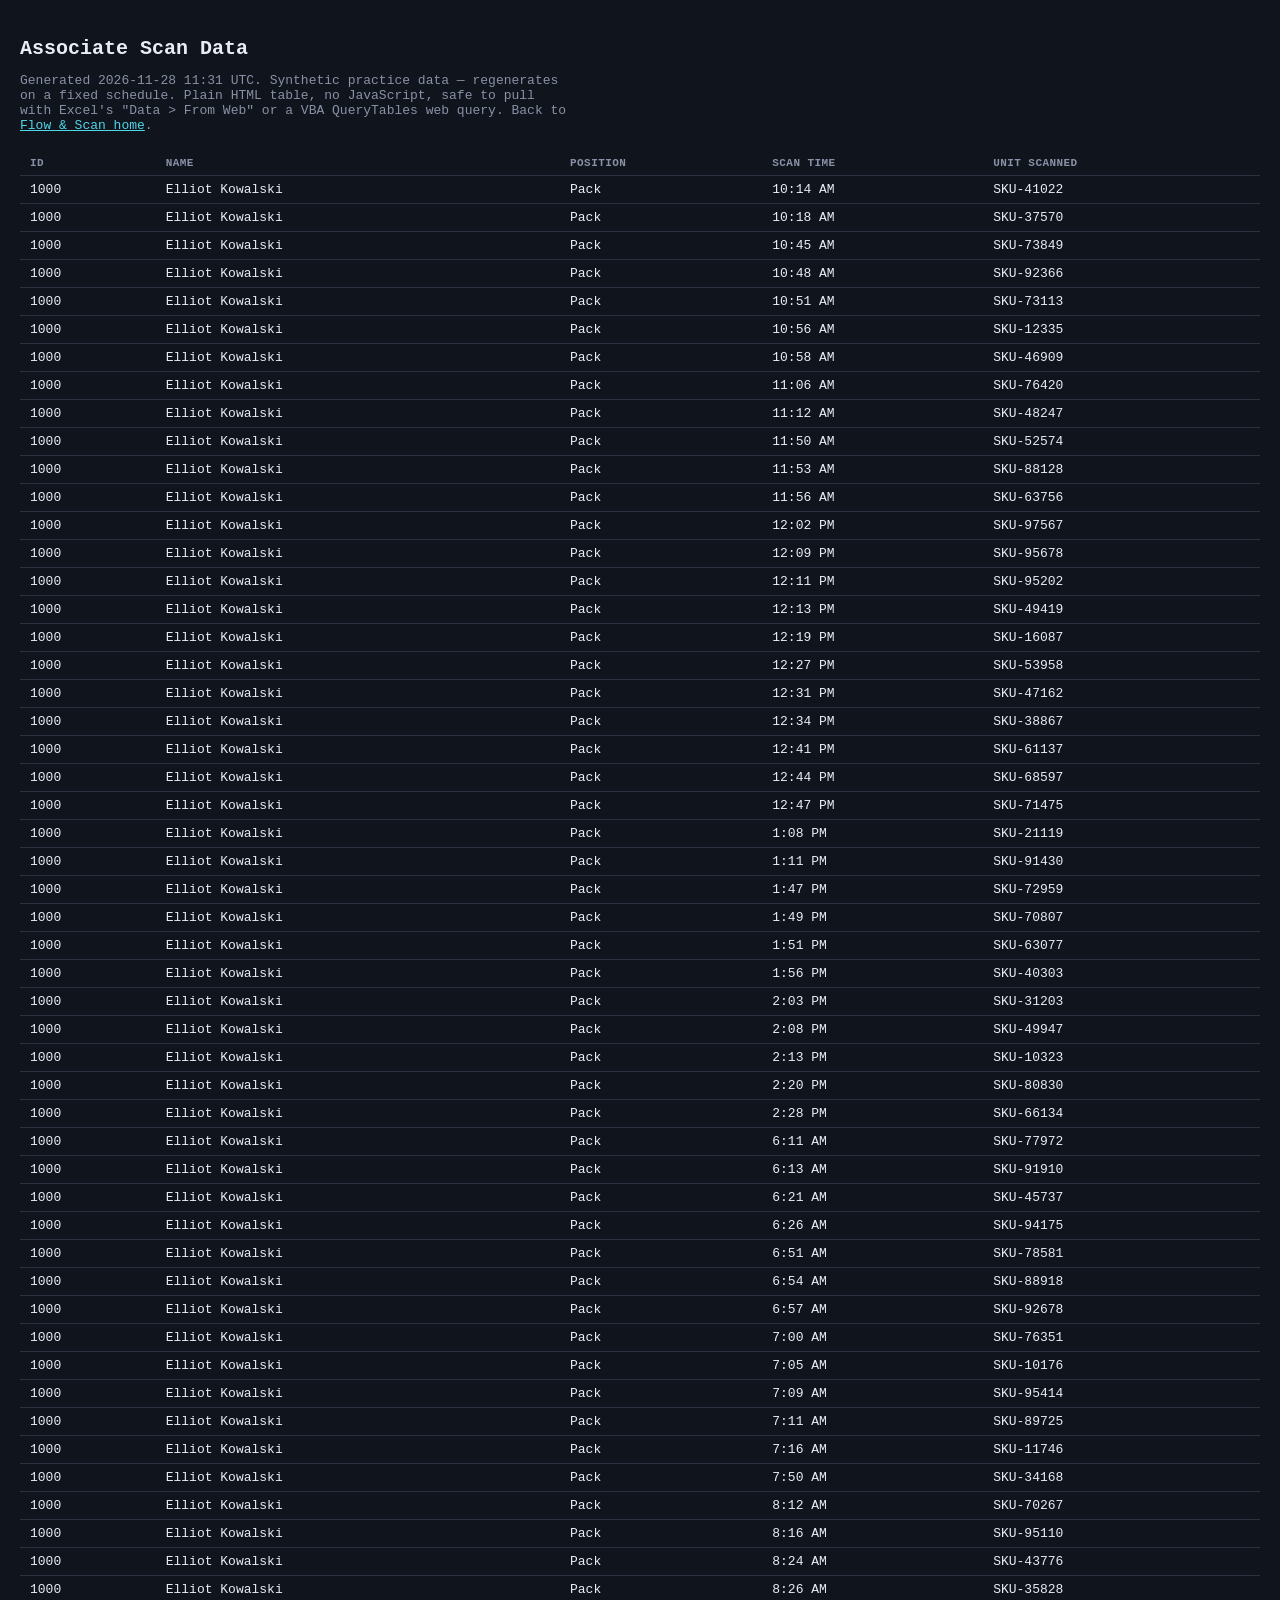
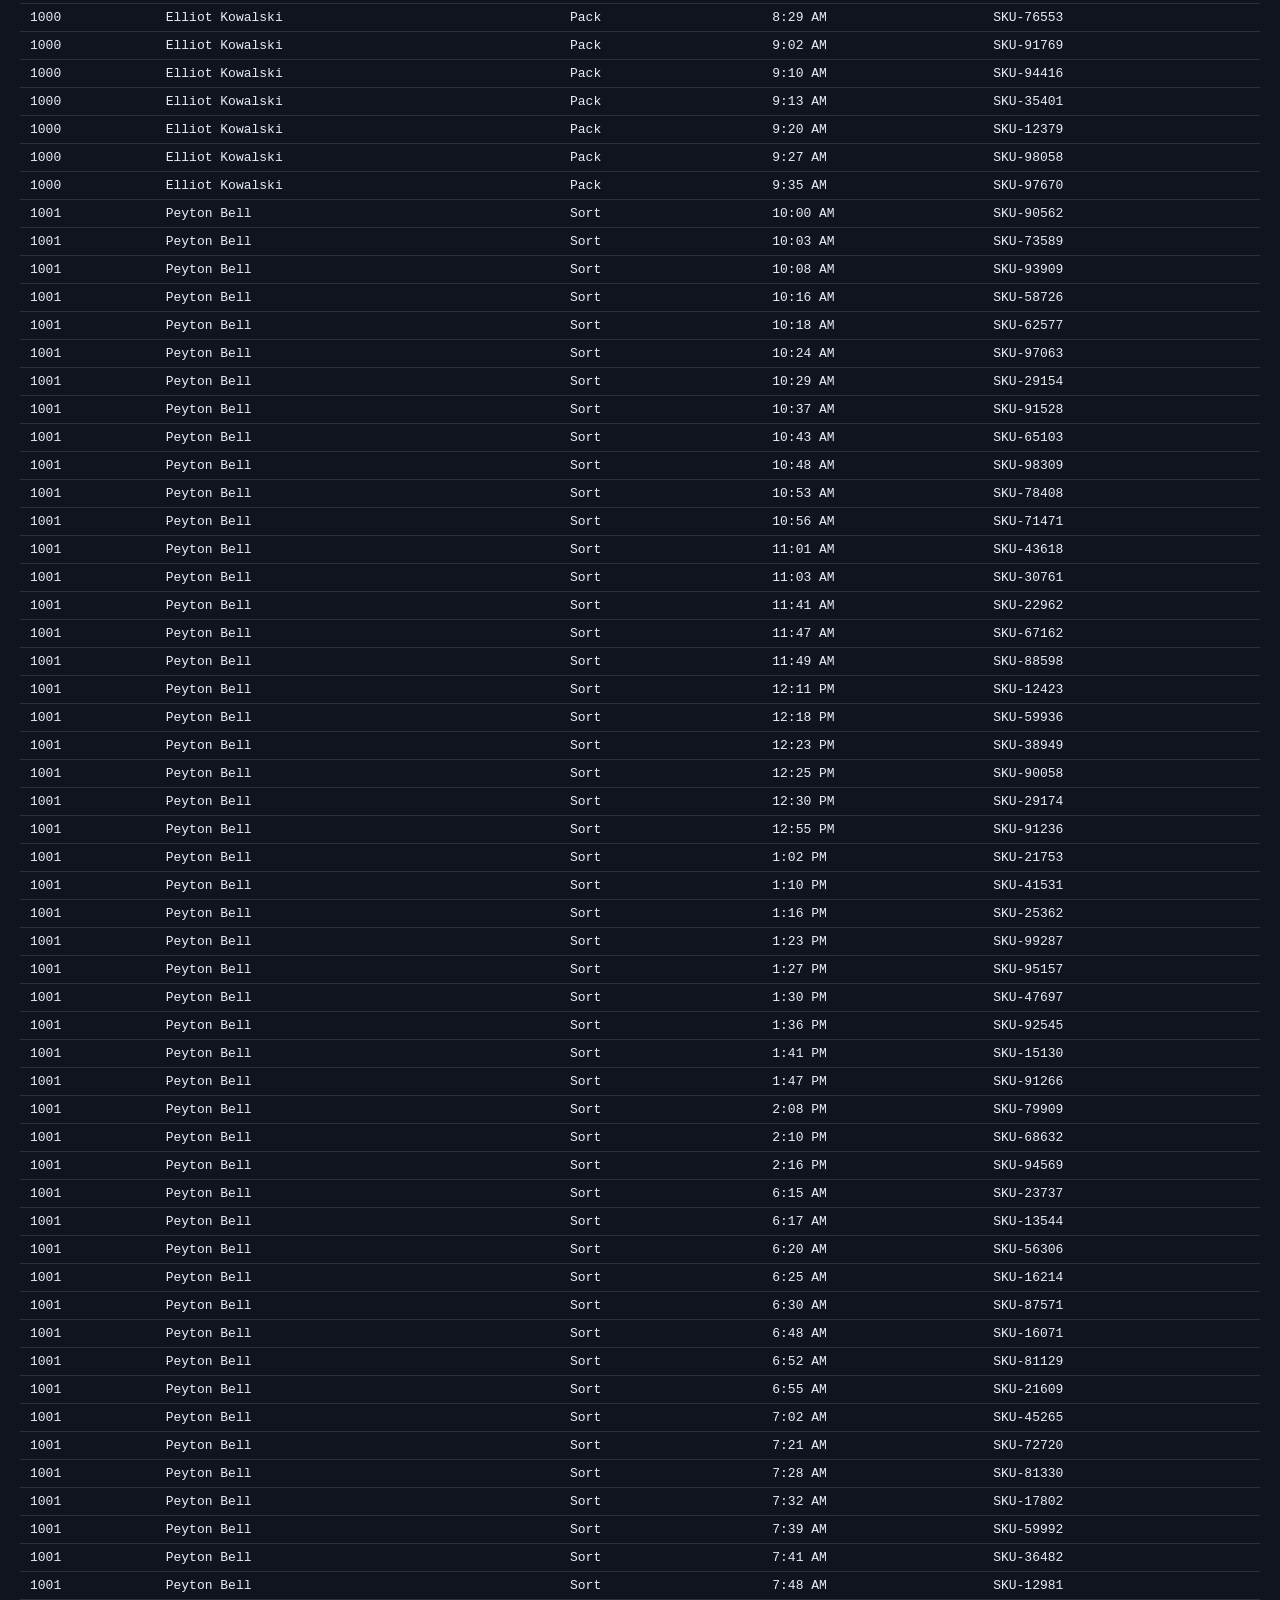
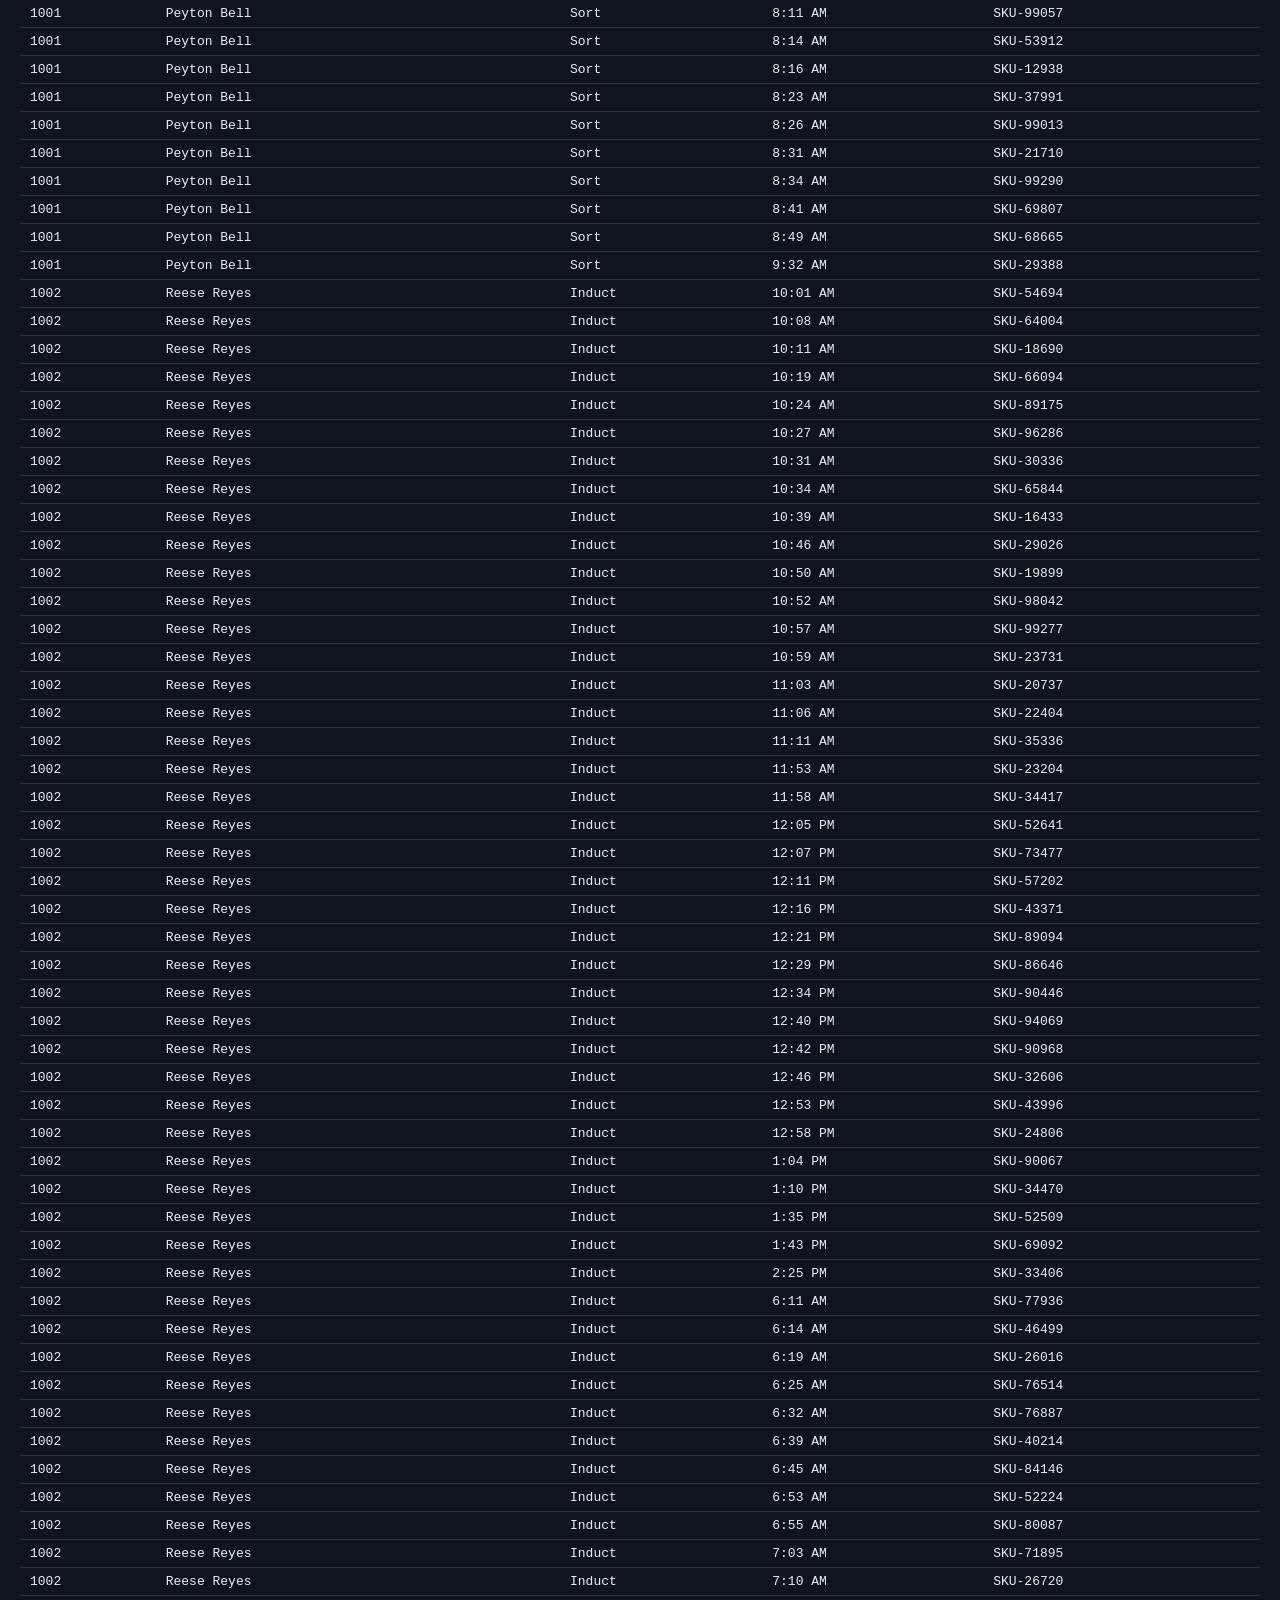
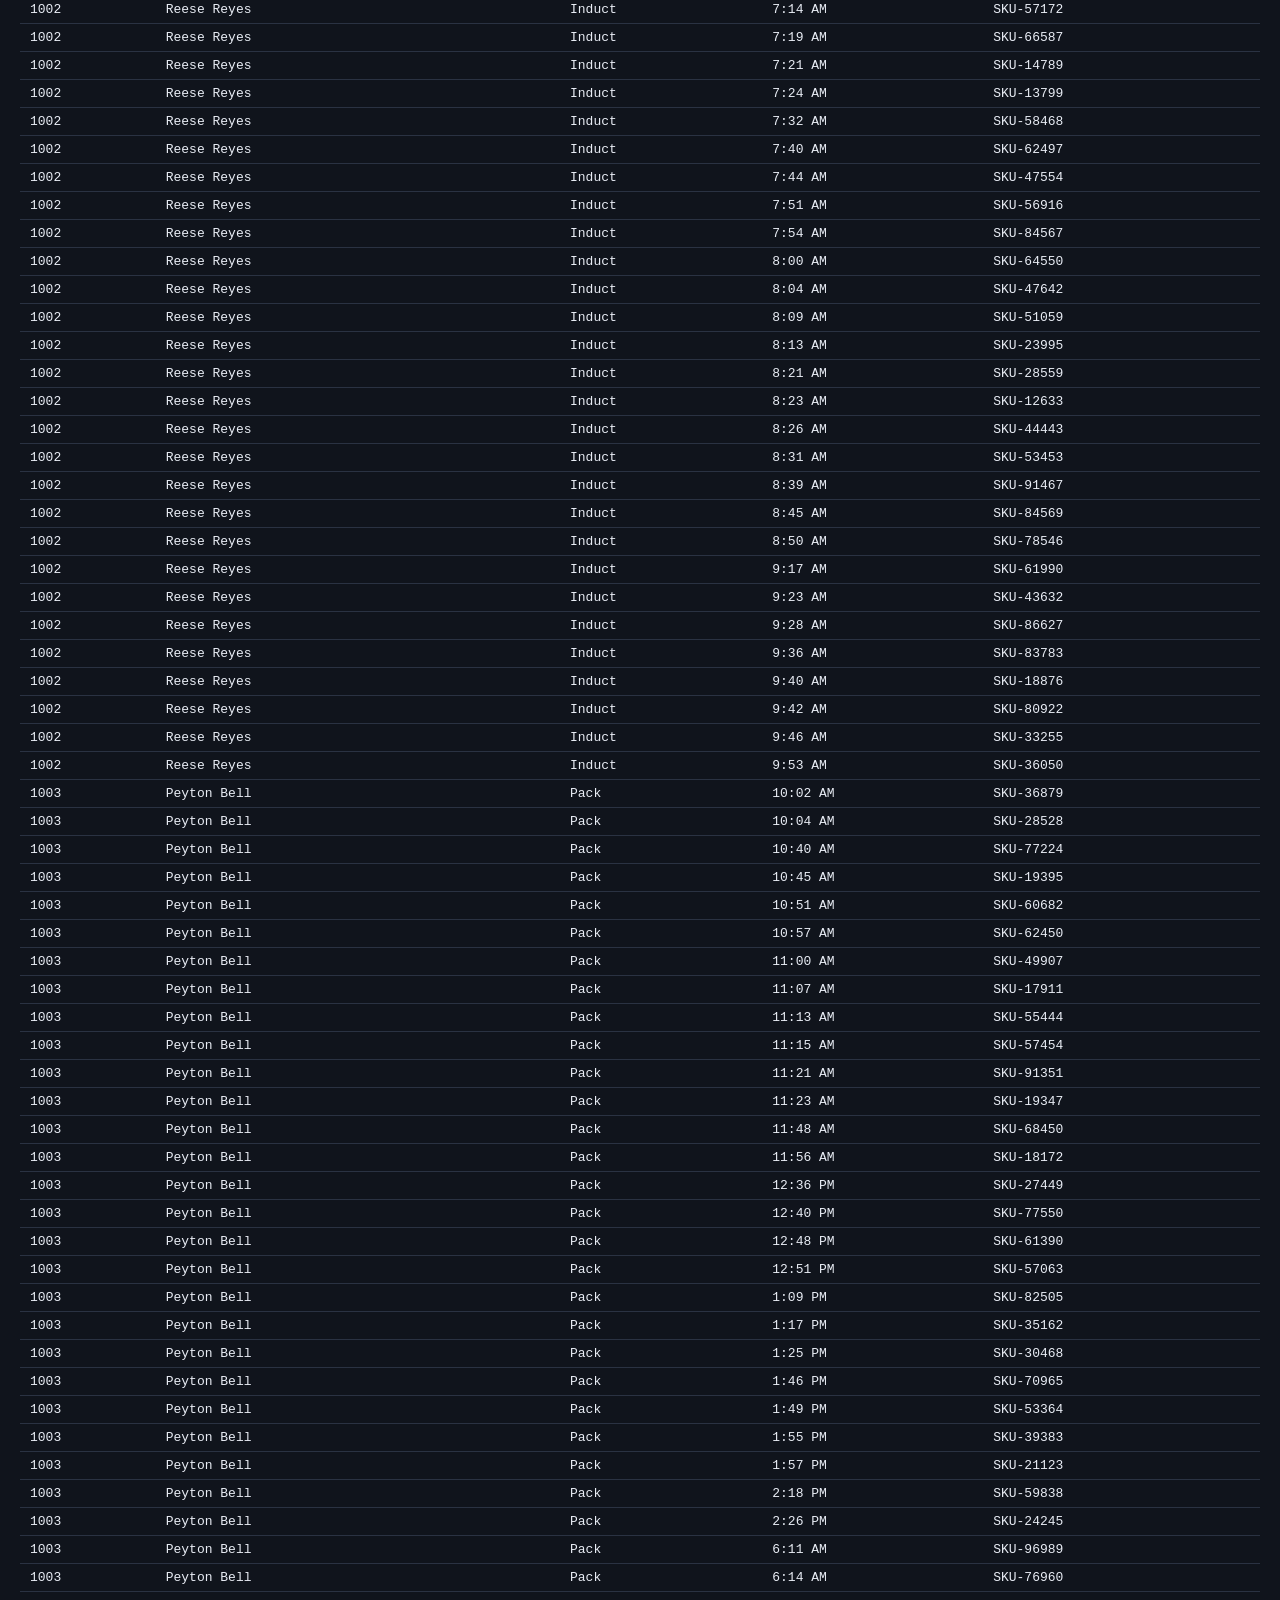
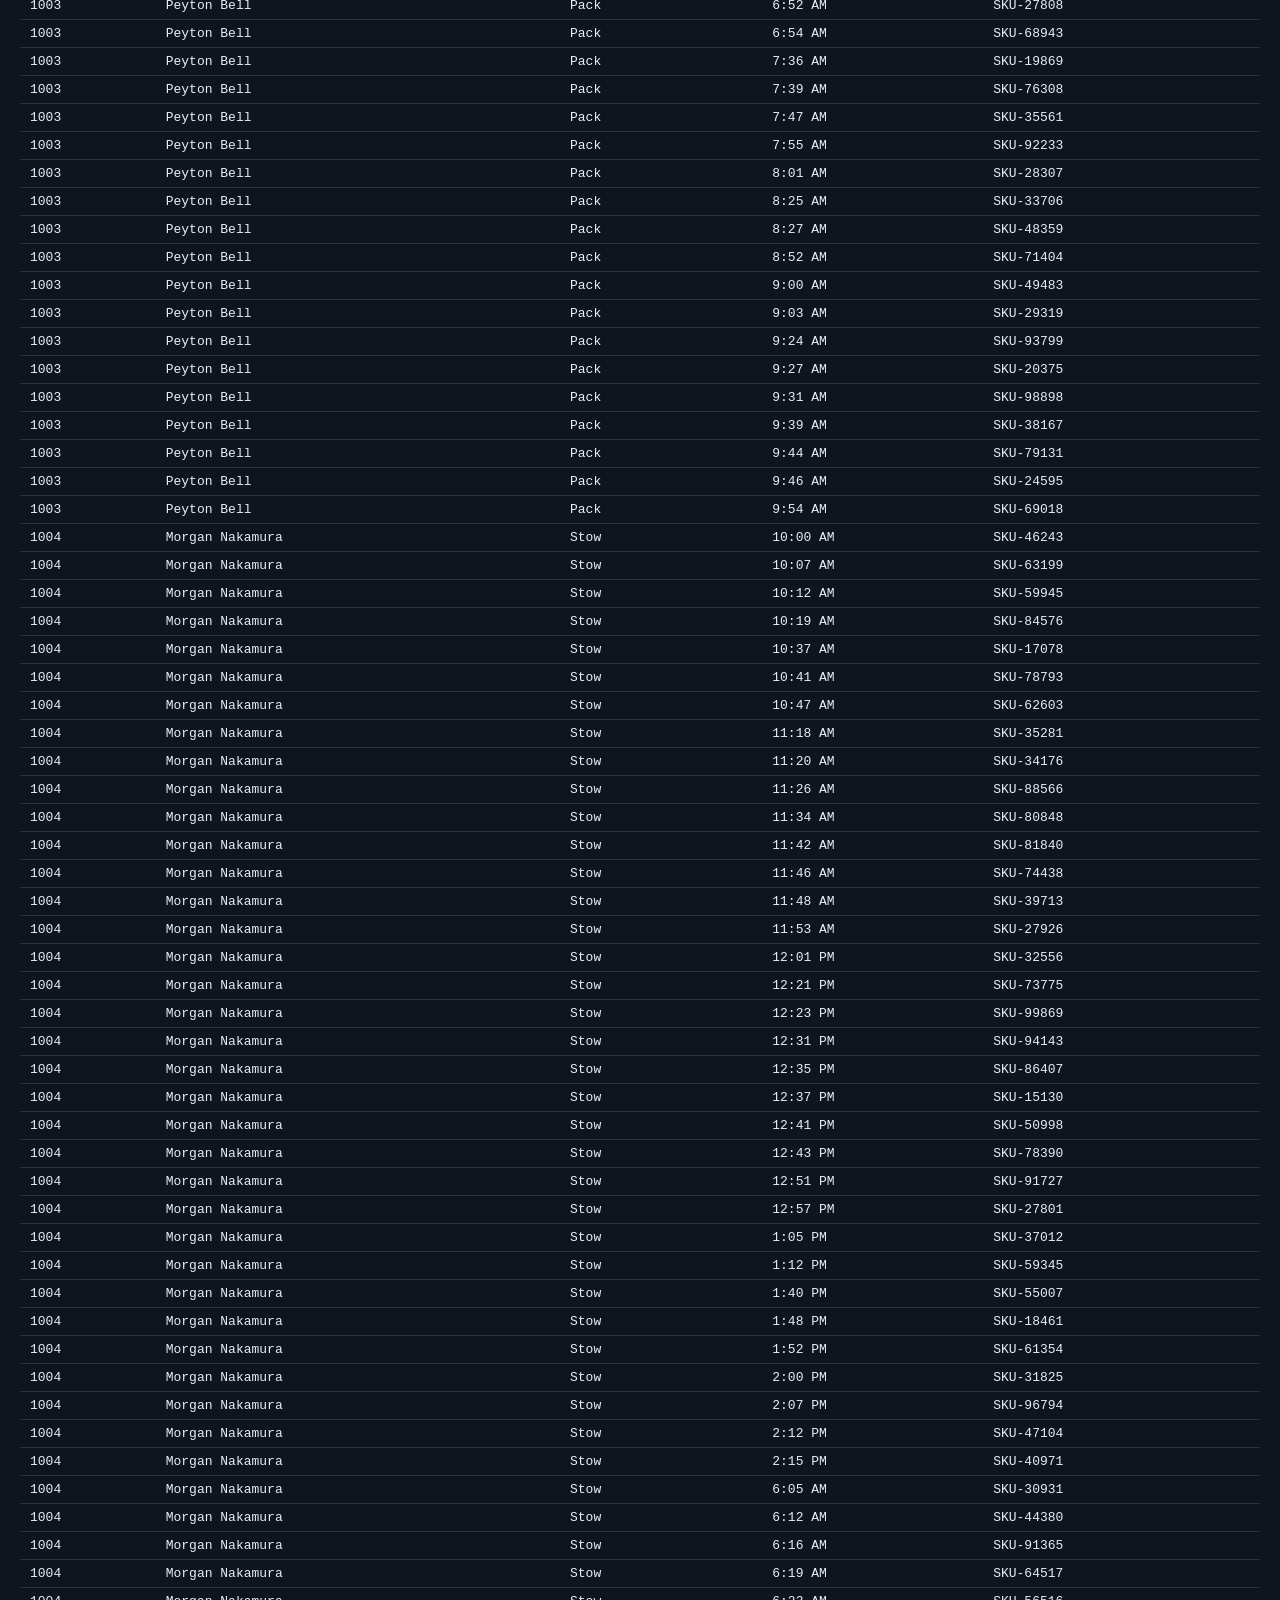
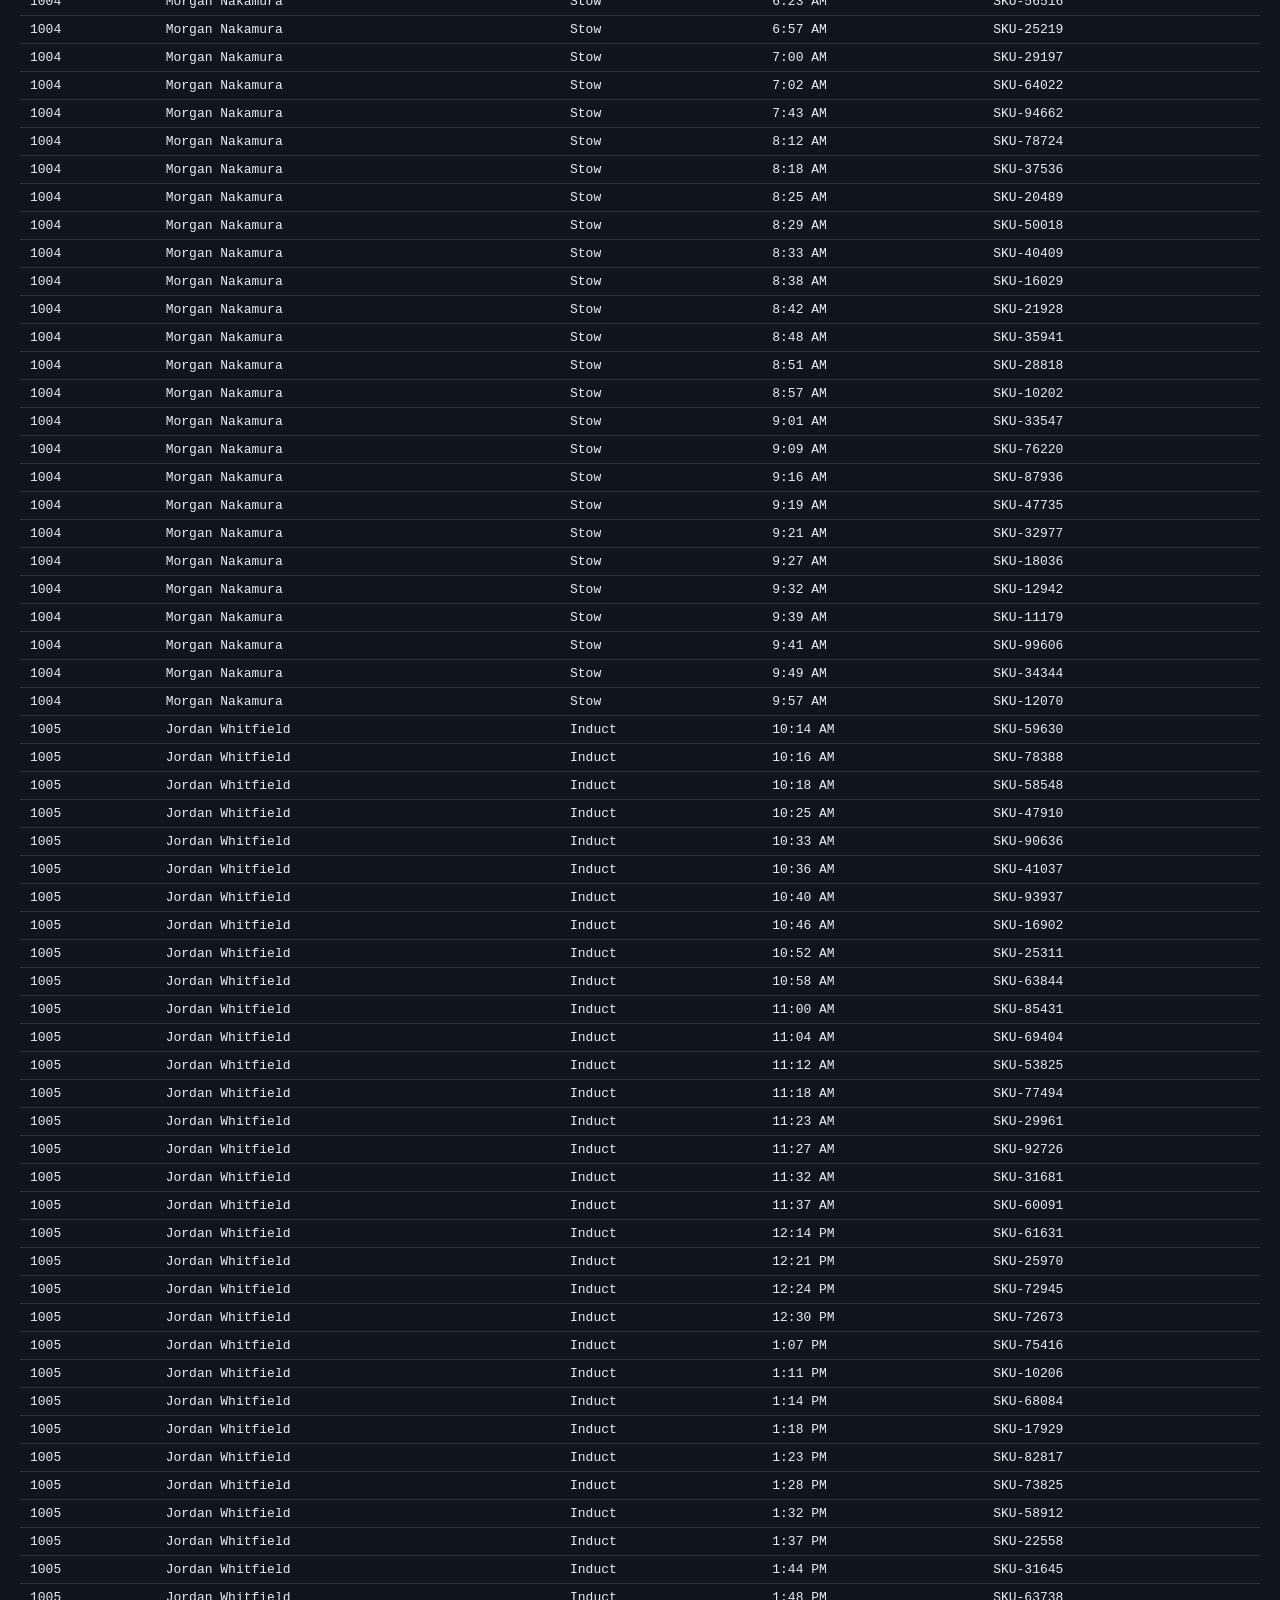
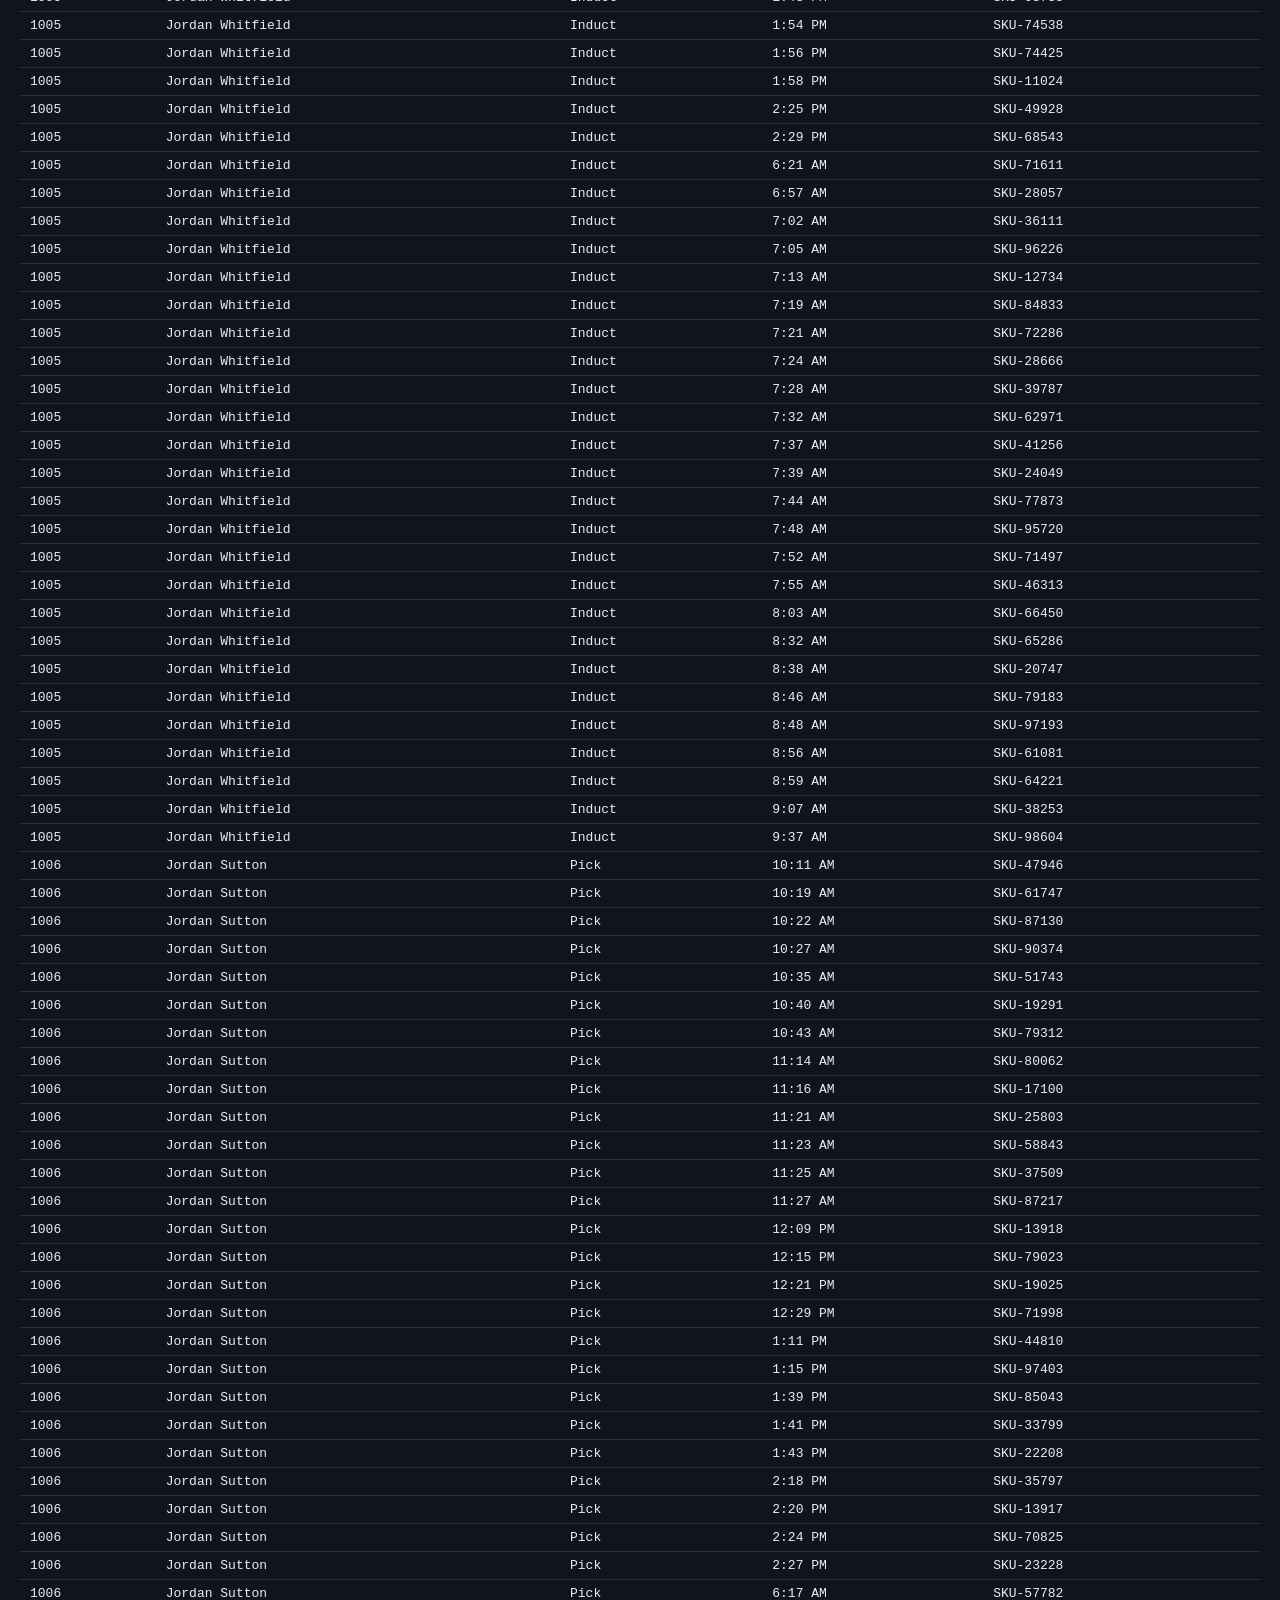
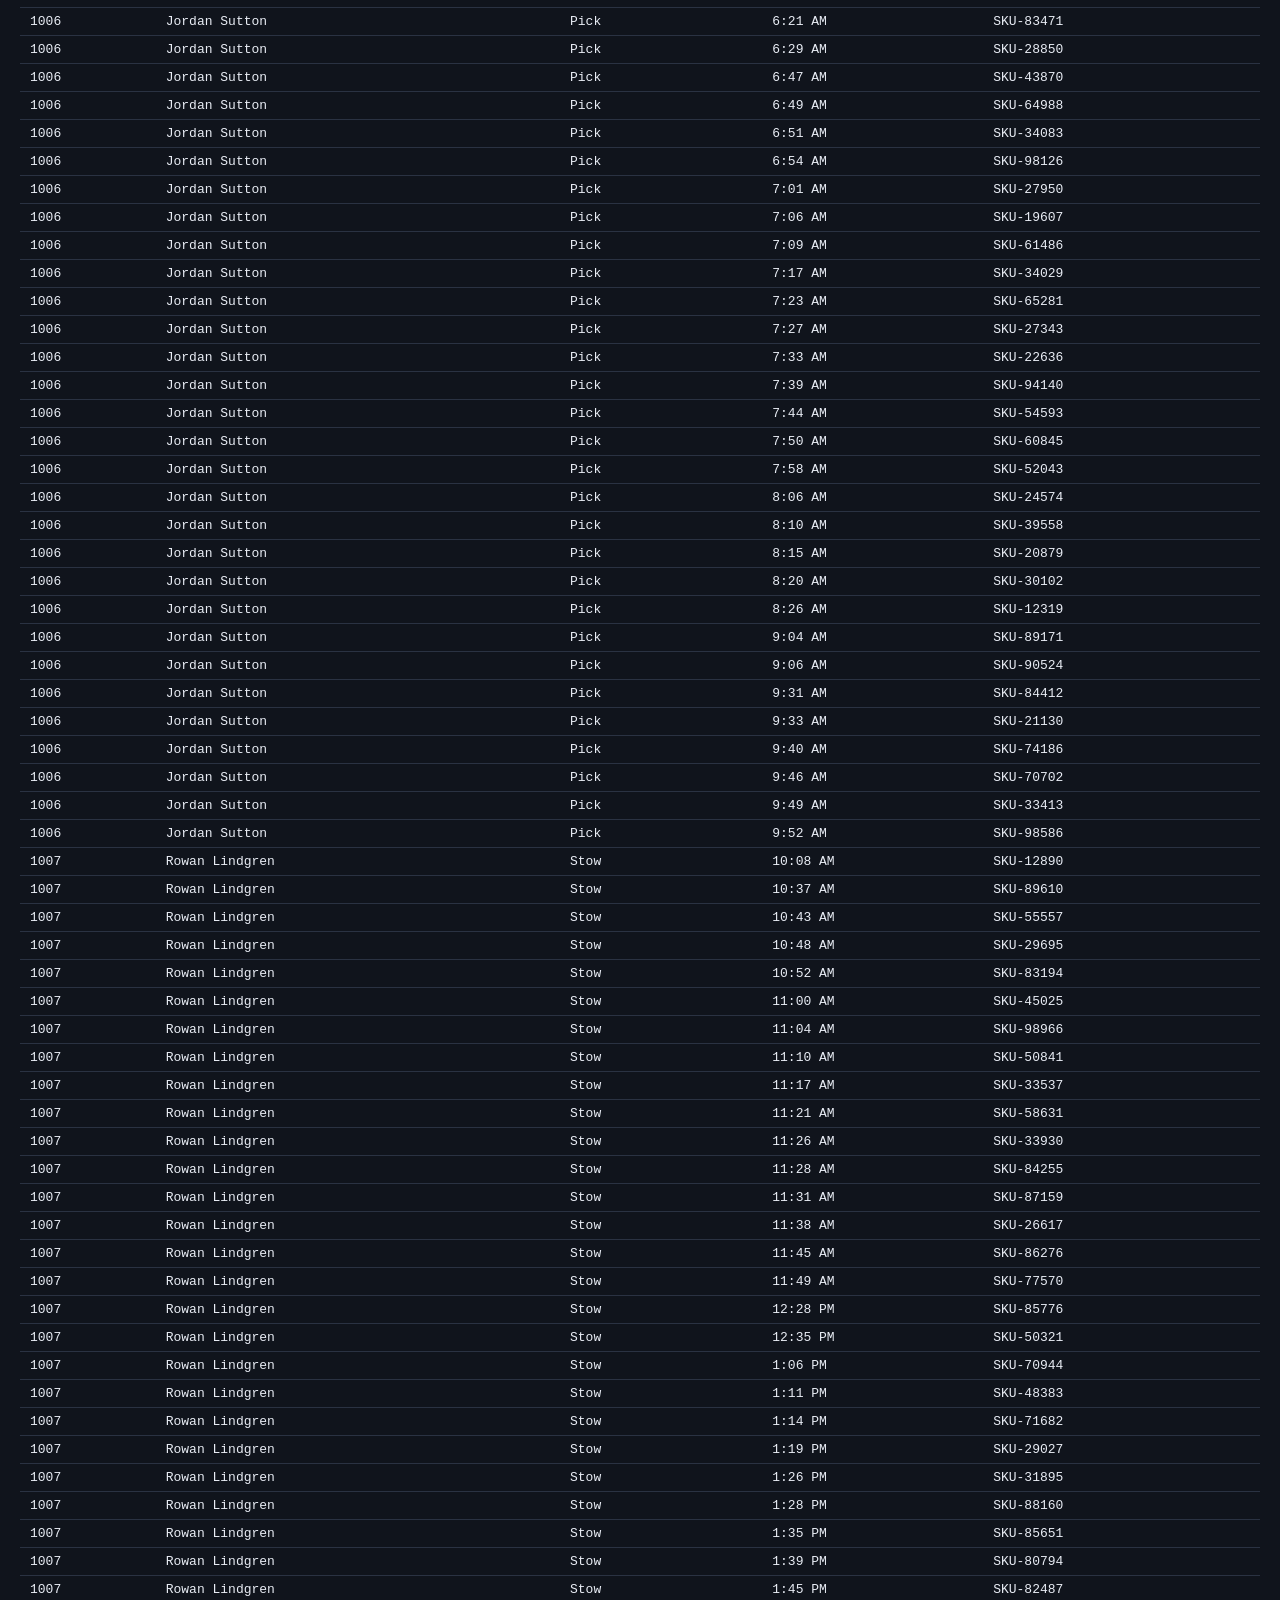
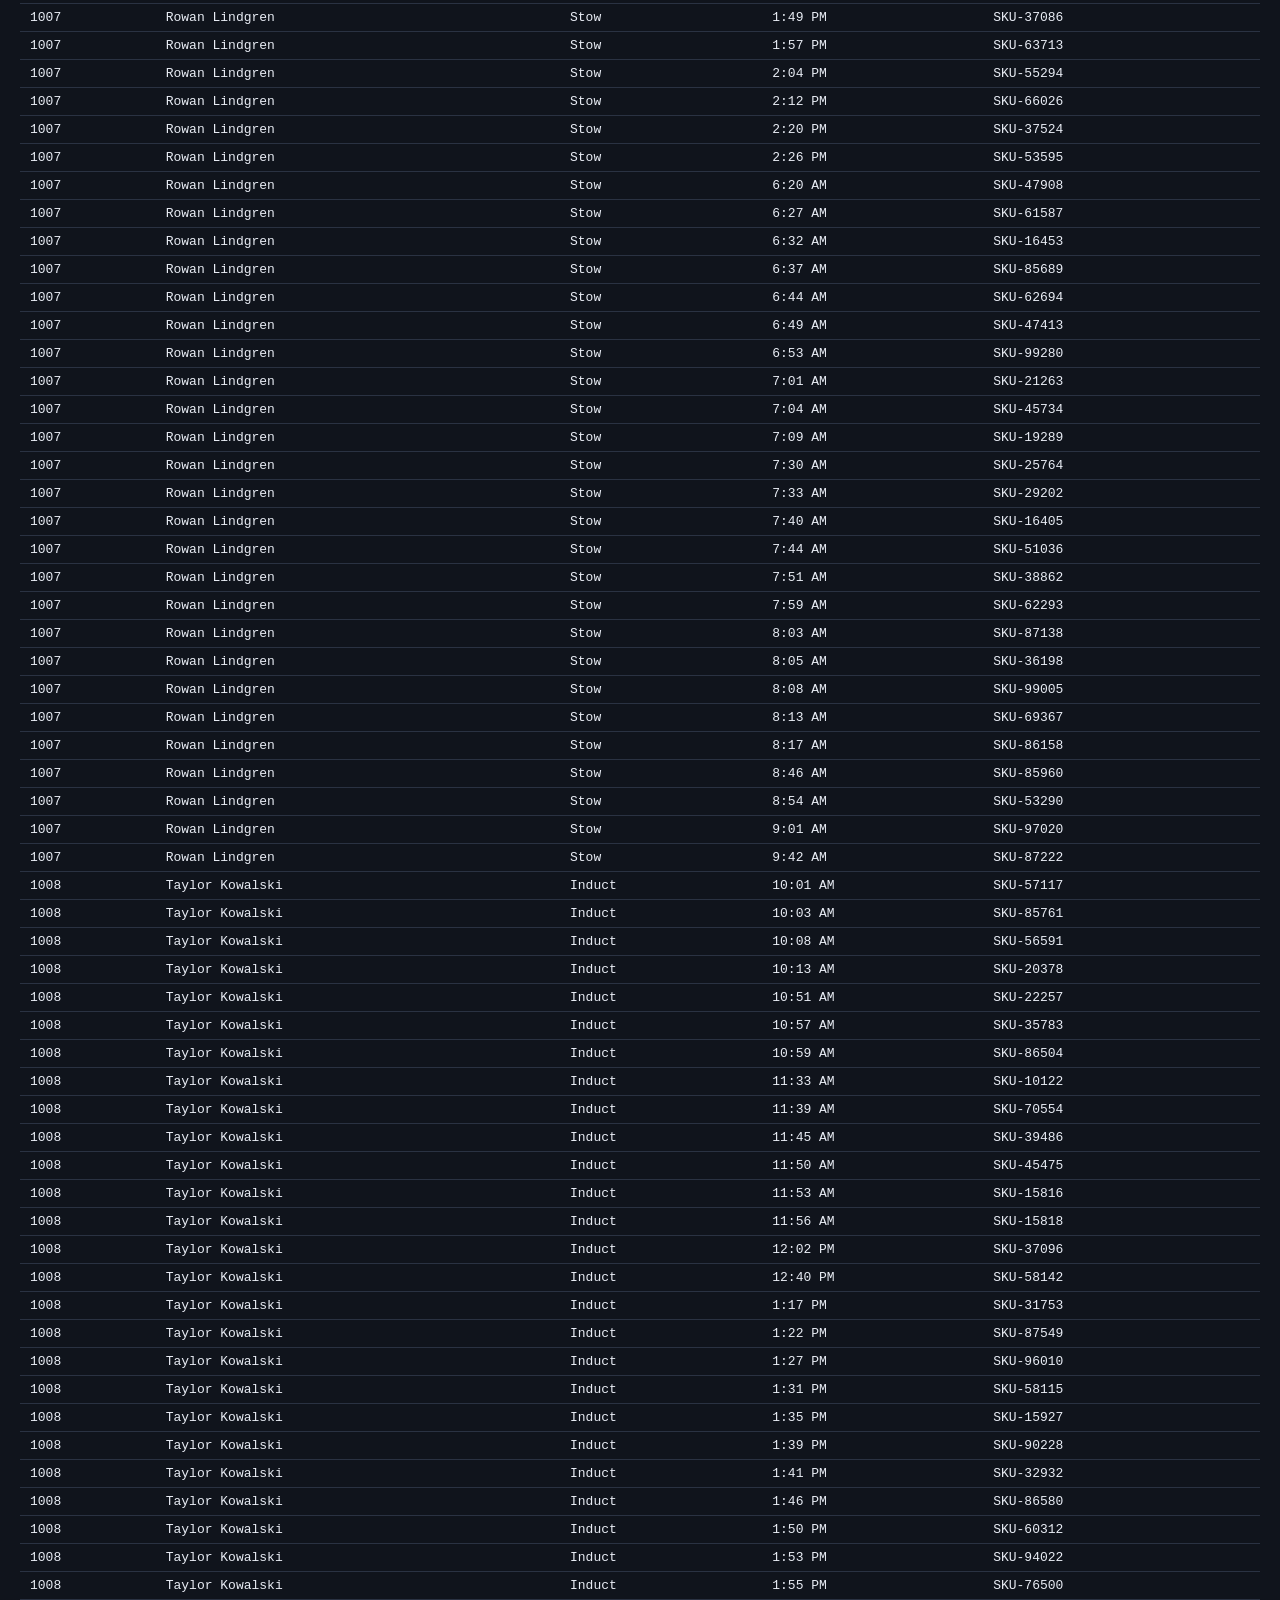
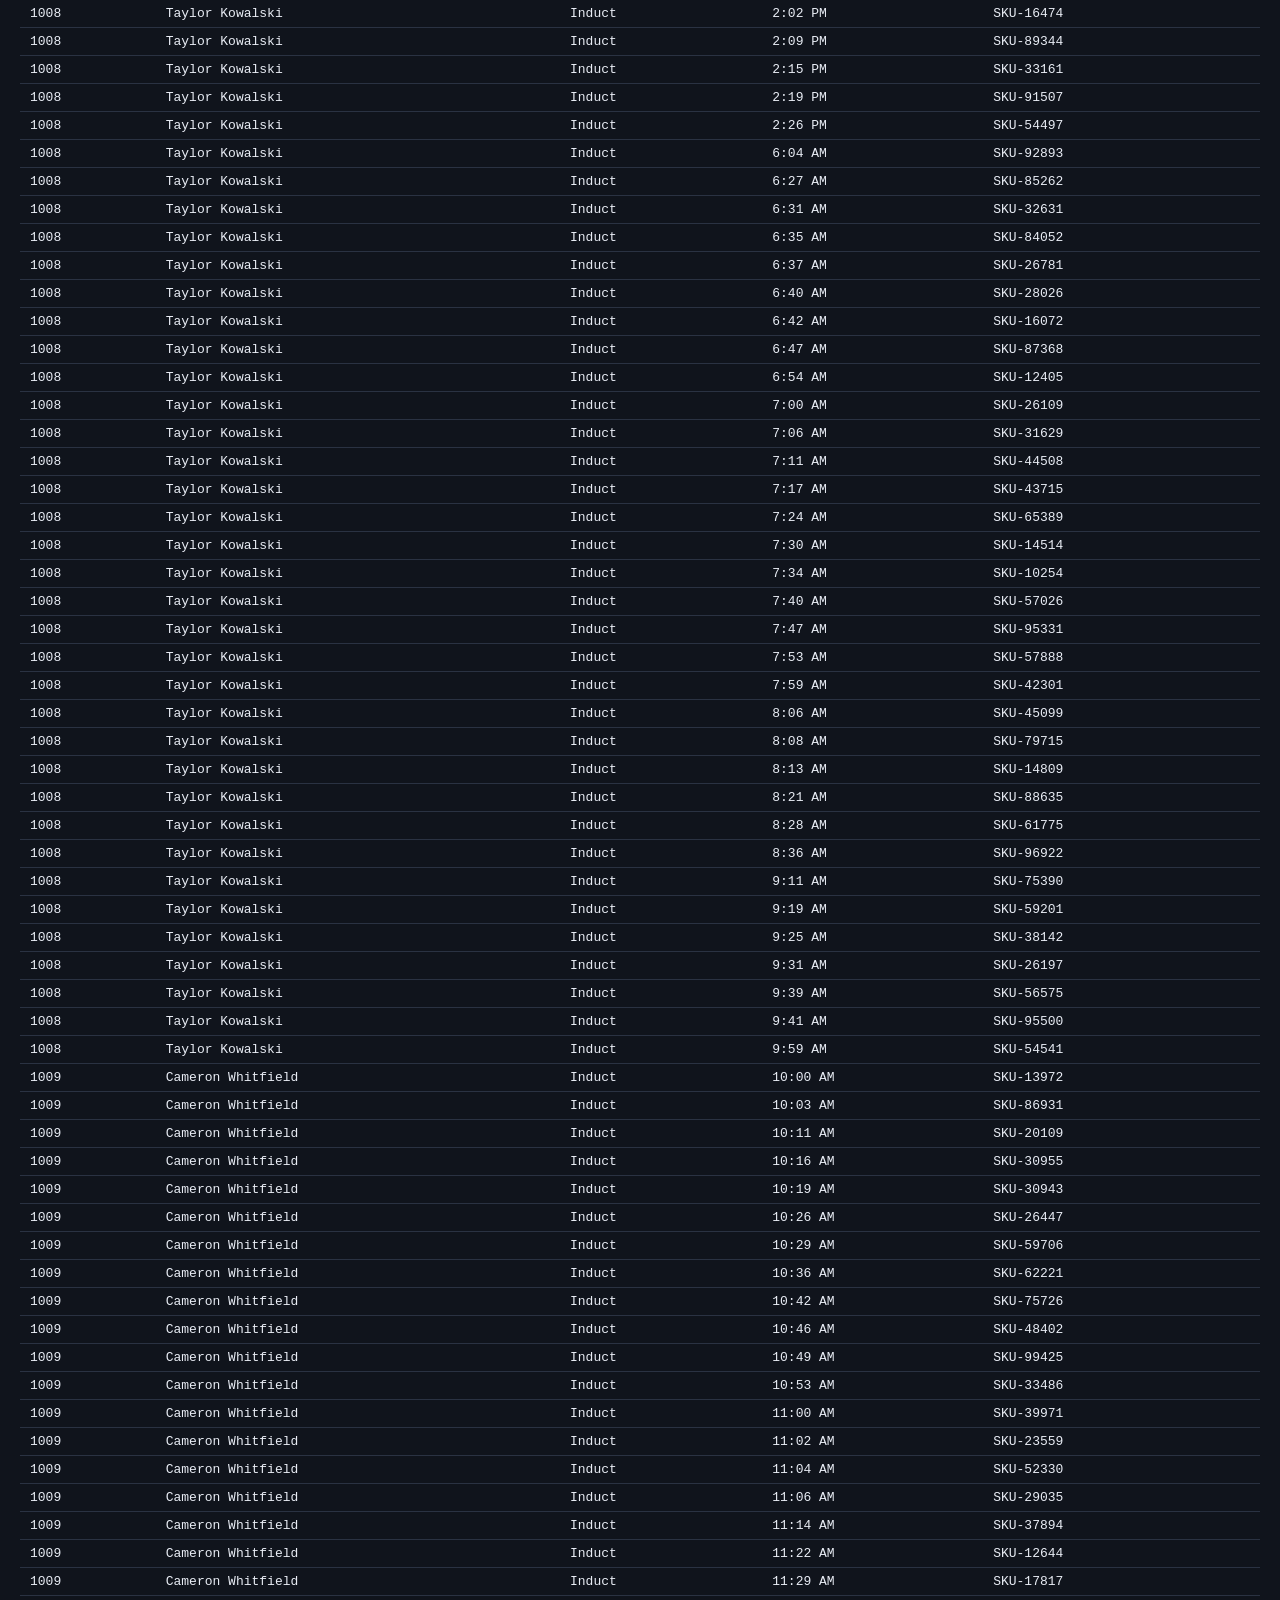
==== commit 213deeb1: "Regenerate practice data [automated]" ====
--- a/data/associates.html
+++ b/data/associates.html
@@ -17,7 +17,7 @@
 </head>
 <body>
 <h1>Associate Scan Data</h1>
-<p>Generated 2026-11-28 02:53 UTC. Synthetic practice data — regenerates on a fixed
+<p>Generated 2026-11-28 11:31 UTC. Synthetic practice data — regenerates on a fixed
 schedule. Plain HTML table, no JavaScript, safe to pull with Excel's
 "Data &gt; From Web" or a VBA QueryTables web query. Back to
 <a href="../index.html">Flow &amp; Scan home</a>.</p>
@@ -25,1019 +25,1019 @@
 <table>
 <thead><tr><th>ID</th><th>Name</th><th>Position</th><th>Scan Time</th><th>Unit Scanned</th></tr></thead>
 <tbody>
-<tr><td>1000</td><td>Devon Kowalski</td><td>Stow</td><td>10:07 AM</td><td>SKU-57153</td></tr>
-<tr><td>1000</td><td>Devon Kowalski</td><td>Stow</td><td>10:10 AM</td><td>SKU-43054</td></tr>
-<tr><td>1000</td><td>Devon Kowalski</td><td>Stow</td><td>10:14 AM</td><td>SKU-30227</td></tr>
-<tr><td>1000</td><td>Devon Kowalski</td><td>Stow</td><td>10:19 AM</td><td>SKU-49877</td></tr>
-<tr><td>1000</td><td>Devon Kowalski</td><td>Stow</td><td>10:21 AM</td><td>SKU-43569</td></tr>
-<tr><td>1000</td><td>Devon Kowalski</td><td>Stow</td><td>10:29 AM</td><td>SKU-35879</td></tr>
-<tr><td>1000</td><td>Devon Kowalski</td><td>Stow</td><td>10:31 AM</td><td>SKU-66311</td></tr>
-<tr><td>1000</td><td>Devon Kowalski</td><td>Stow</td><td>10:38 AM</td><td>SKU-23113</td></tr>
-<tr><td>1000</td><td>Devon Kowalski</td><td>Stow</td><td>10:40 AM</td><td>SKU-37715</td></tr>
-<tr><td>1000</td><td>Devon Kowalski</td><td>Stow</td><td>10:48 AM</td><td>SKU-84900</td></tr>
-<tr><td>1000</td><td>Devon Kowalski</td><td>Stow</td><td>10:51 AM</td><td>SKU-11734</td></tr>
-<tr><td>1000</td><td>Devon Kowalski</td><td>Stow</td><td>10:53 AM</td><td>SKU-60478</td></tr>
-<tr><td>1000</td><td>Devon Kowalski</td><td>Stow</td><td>10:55 AM</td><td>SKU-42556</td></tr>
-<tr><td>1000</td><td>Devon Kowalski</td><td>Stow</td><td>11:39 AM</td><td>SKU-26305</td></tr>
-<tr><td>1000</td><td>Devon Kowalski</td><td>Stow</td><td>11:47 AM</td><td>SKU-55868</td></tr>
-<tr><td>1000</td><td>Devon Kowalski</td><td>Stow</td><td>11:54 AM</td><td>SKU-83403</td></tr>
-<tr><td>1000</td><td>Devon Kowalski</td><td>Stow</td><td>11:59 AM</td><td>SKU-61798</td></tr>
-<tr><td>1000</td><td>Devon Kowalski</td><td>Stow</td><td>12:06 PM</td><td>SKU-67276</td></tr>
-<tr><td>1000</td><td>Devon Kowalski</td><td>Stow</td><td>12:08 PM</td><td>SKU-33502</td></tr>
-<tr><td>1000</td><td>Devon Kowalski</td><td>Stow</td><td>12:11 PM</td><td>SKU-86292</td></tr>
-<tr><td>1000</td><td>Devon Kowalski</td><td>Stow</td><td>12:19 PM</td><td>SKU-58345</td></tr>
-<tr><td>1000</td><td>Devon Kowalski</td><td>Stow</td><td>12:27 PM</td><td>SKU-65257</td></tr>
-<tr><td>1000</td><td>Devon Kowalski</td><td>Stow</td><td>12:30 PM</td><td>SKU-58346</td></tr>
-<tr><td>1000</td><td>Devon Kowalski</td><td>Stow</td><td>12:33 PM</td><td>SKU-32243</td></tr>
-<tr><td>1000</td><td>Devon Kowalski</td><td>Stow</td><td>12:38 PM</td><td>SKU-71370</td></tr>
-<tr><td>1000</td><td>Devon Kowalski</td><td>Stow</td><td>12:45 PM</td><td>SKU-98045</td></tr>
-<tr><td>1000</td><td>Devon Kowalski</td><td>Stow</td><td>12:49 PM</td><td>SKU-74510</td></tr>
-<tr><td>1000</td><td>Devon Kowalski</td><td>Stow</td><td>12:51 PM</td><td>SKU-98794</td></tr>
-<tr><td>1000</td><td>Devon Kowalski</td><td>Stow</td><td>12:58 PM</td><td>SKU-77365</td></tr>
-<tr><td>1000</td><td>Devon Kowalski</td><td>Stow</td><td>1:01 PM</td><td>SKU-94379</td></tr>
-<tr><td>1000</td><td>Devon Kowalski</td><td>Stow</td><td>1:24 PM</td><td>SKU-52675</td></tr>
-<tr><td>1000</td><td>Devon Kowalski</td><td>Stow</td><td>1:32 PM</td><td>SKU-27181</td></tr>
-<tr><td>1000</td><td>Devon Kowalski</td><td>Stow</td><td>1:38 PM</td><td>SKU-66162</td></tr>
-<tr><td>1000</td><td>Devon Kowalski</td><td>Stow</td><td>1:42 PM</td><td>SKU-67050</td></tr>
-<tr><td>1000</td><td>Devon Kowalski</td><td>Stow</td><td>1:45 PM</td><td>SKU-95227</td></tr>
-<tr><td>1000</td><td>Devon Kowalski</td><td>Stow</td><td>2:16 PM</td><td>SKU-25342</td></tr>
-<tr><td>1000</td><td>Devon Kowalski</td><td>Stow</td><td>2:18 PM</td><td>SKU-73027</td></tr>
-<tr><td>1000</td><td>Devon Kowalski</td><td>Stow</td><td>2:23 PM</td><td>SKU-11318</td></tr>
-<tr><td>1000</td><td>Devon Kowalski</td><td>Stow</td><td>2:27 PM</td><td>SKU-40865</td></tr>
-<tr><td>1000</td><td>Devon Kowalski</td><td>Stow</td><td>6:13 AM</td><td>SKU-42362</td></tr>
-<tr><td>1000</td><td>Devon Kowalski</td><td>Stow</td><td>6:18 AM</td><td>SKU-24405</td></tr>
-<tr><td>1000</td><td>Devon Kowalski</td><td>Stow</td><td>6:20 AM</td><td>SKU-48797</td></tr>
-<tr><td>1000</td><td>Devon Kowalski</td><td>Stow</td><td>6:22 AM</td><td>SKU-82768</td></tr>
-<tr><td>1000</td><td>Devon Kowalski</td><td>Stow</td><td>6:28 AM</td><td>SKU-55398</td></tr>
-<tr><td>1000</td><td>Devon Kowalski</td><td>Stow</td><td>6:35 AM</td><td>SKU-64538</td></tr>
-<tr><td>1000</td><td>Devon Kowalski</td><td>Stow</td><td>7:19 AM</td><td>SKU-23298</td></tr>
-<tr><td>1000</td><td>Devon Kowalski</td><td>Stow</td><td>7:23 AM</td><td>SKU-96552</td></tr>
-<tr><td>1000</td><td>Devon Kowalski</td><td>Stow</td><td>7:30 AM</td><td>SKU-27740</td></tr>
-<tr><td>1000</td><td>Devon Kowalski</td><td>Stow</td><td>7:36 AM</td><td>SKU-91458</td></tr>
-<tr><td>1000</td><td>Devon Kowalski</td><td>Stow</td><td>7:38 AM</td><td>SKU-98290</td></tr>
-<tr><td>1000</td><td>Devon Kowalski</td><td>Stow</td><td>7:42 AM</td><td>SKU-12872</td></tr>
-<tr><td>1000</td><td>Devon Kowalski</td><td>Stow</td><td>7:44 AM</td><td>SKU-21280</td></tr>
-<tr><td>1000</td><td>Devon Kowalski</td><td>Stow</td><td>7:51 AM</td><td>SKU-61810</td></tr>
-<tr><td>1000</td><td>Devon Kowalski</td><td>Stow</td><td>7:55 AM</td><td>SKU-58465</td></tr>
-<tr><td>1000</td><td>Devon Kowalski</td><td>Stow</td><td>7:58 AM</td><td>SKU-87763</td></tr>
-<tr><td>1000</td><td>Devon Kowalski</td><td>Stow</td><td>8:16 AM</td><td>SKU-11132</td></tr>
-<tr><td>1000</td><td>Devon Kowalski</td><td>Stow</td><td>8:24 AM</td><td>SKU-27014</td></tr>
-<tr><td>1000</td><td>Devon Kowalski</td><td>Stow</td><td>8:29 AM</td><td>SKU-73952</td></tr>
-<tr><td>1000</td><td>Devon Kowalski</td><td>Stow</td><td>9:05 AM</td><td>SKU-44763</td></tr>
-<tr><td>1000</td><td>Devon Kowalski</td><td>Stow</td><td>9:10 AM</td><td>SKU-43745</td></tr>
-<tr><td>1000</td><td>Devon Kowalski</td><td>Stow</td><td>9:15 AM</td><td>SKU-80952</td></tr>
-<tr><td>1000</td><td>Devon Kowalski</td><td>Stow</td><td>9:19 AM</td><td>SKU-66636</td></tr>
-<tr><td>1000</td><td>Devon Kowalski</td><td>Stow</td><td>9:22 AM</td><td>SKU-23623</td></tr>
-<tr><td>1000</td><td>Devon Kowalski</td><td>Stow</td><td>9:24 AM</td><td>SKU-26624</td></tr>
-<tr><td>1000</td><td>Devon Kowalski</td><td>Stow</td><td>9:32 AM</td><td>SKU-31180</td></tr>
-<tr><td>1000</td><td>Devon Kowalski</td><td>Stow</td><td>9:59 AM</td><td>SKU-44428</td></tr>
-<tr><td>1001</td><td>Elliot Whitfield</td><td>Stow</td><td>10:02 AM</td><td>SKU-60515</td></tr>
-<tr><td>1001</td><td>Elliot Whitfield</td><td>Stow</td><td>10:10 AM</td><td>SKU-35955</td></tr>
-<tr><td>1001</td><td>Elliot Whitfield</td><td>Stow</td><td>10:13 AM</td><td>SKU-29472</td></tr>
-<tr><td>1001</td><td>Elliot Whitfield</td><td>Stow</td><td>10:20 AM</td><td>SKU-13330</td></tr>
-<tr><td>1001</td><td>Elliot Whitfield</td><td>Stow</td><td>10:27 AM</td><td>SKU-12839</td></tr>
-<tr><td>1001</td><td>Elliot Whitfield</td><td>Stow</td><td>10:29 AM</td><td>SKU-45963</td></tr>
-<tr><td>1001</td><td>Elliot Whitfield</td><td>Stow</td><td>10:34 AM</td><td>SKU-34023</td></tr>
-<tr><td>1001</td><td>Elliot Whitfield</td><td>Stow</td><td>10:40 AM</td><td>SKU-47221</td></tr>
-<tr><td>1001</td><td>Elliot Whitfield</td><td>Stow</td><td>10:42 AM</td><td>SKU-70968</td></tr>
-<tr><td>1001</td><td>Elliot Whitfield</td><td>Stow</td><td>10:46 AM</td><td>SKU-12849</td></tr>
-<tr><td>1001</td><td>Elliot Whitfield</td><td>Stow</td><td>10:53 AM</td><td>SKU-47105</td></tr>
-<tr><td>1001</td><td>Elliot Whitfield</td><td>Stow</td><td>11:00 AM</td><td>SKU-13962</td></tr>
-<tr><td>1001</td><td>Elliot Whitfield</td><td>Stow</td><td>11:43 AM</td><td>SKU-74118</td></tr>
-<tr><td>1001</td><td>Elliot Whitfield</td><td>Stow</td><td>11:51 AM</td><td>SKU-67668</td></tr>
-<tr><td>1001</td><td>Elliot Whitfield</td><td>Stow</td><td>11:58 AM</td><td>SKU-58026</td></tr>
-<tr><td>1001</td><td>Elliot Whitfield</td><td>Stow</td><td>12:02 PM</td><td>SKU-68385</td></tr>
-<tr><td>1001</td><td>Elliot Whitfield</td><td>Stow</td><td>12:08 PM</td><td>SKU-82142</td></tr>
-<tr><td>1001</td><td>Elliot Whitfield</td><td>Stow</td><td>12:16 PM</td><td>SKU-72153</td></tr>
-<tr><td>1001</td><td>Elliot Whitfield</td><td>Stow</td><td>12:18 PM</td><td>SKU-57270</td></tr>
-<tr><td>1001</td><td>Elliot Whitfield</td><td>Stow</td><td>12:22 PM</td><td>SKU-31264</td></tr>
-<tr><td>1001</td><td>Elliot Whitfield</td><td>Stow</td><td>12:24 PM</td><td>SKU-83494</td></tr>
-<tr><td>1001</td><td>Elliot Whitfield</td><td>Stow</td><td>12:30 PM</td><td>SKU-32482</td></tr>
-<tr><td>1001</td><td>Elliot Whitfield</td><td>Stow</td><td>12:33 PM</td><td>SKU-37613</td></tr>
-<tr><td>1001</td><td>Elliot Whitfield</td><td>Stow</td><td>12:35 PM</td><td>SKU-73322</td></tr>
-<tr><td>1001</td><td>Elliot Whitfield</td><td>Stow</td><td>12:43 PM</td><td>SKU-34279</td></tr>
-<tr><td>1001</td><td>Elliot Whitfield</td><td>Stow</td><td>12:48 PM</td><td>SKU-92351</td></tr>
-<tr><td>1001</td><td>Elliot Whitfield</td><td>Stow</td><td>12:55 PM</td><td>SKU-29417</td></tr>
-<tr><td>1001</td><td>Elliot Whitfield</td><td>Stow</td><td>1:01 PM</td><td>SKU-17876</td></tr>
-<tr><td>1001</td><td>Elliot Whitfield</td><td>Stow</td><td>1:04 PM</td><td>SKU-96755</td></tr>
-<tr><td>1001</td><td>Elliot Whitfield</td><td>Stow</td><td>1:43 PM</td><td>SKU-13291</td></tr>
-<tr><td>1001</td><td>Elliot Whitfield</td><td>Stow</td><td>2:24 PM</td><td>SKU-91570</td></tr>
-<tr><td>1001</td><td>Elliot Whitfield</td><td>Stow</td><td>2:29 PM</td><td>SKU-18010</td></tr>
-<tr><td>1001</td><td>Elliot Whitfield</td><td>Stow</td><td>6:10 AM</td><td>SKU-50892</td></tr>
-<tr><td>1001</td><td>Elliot Whitfield</td><td>Stow</td><td>6:14 AM</td><td>SKU-89833</td></tr>
-<tr><td>1001</td><td>Elliot Whitfield</td><td>Stow</td><td>6:55 AM</td><td>SKU-98044</td></tr>
-<tr><td>1001</td><td>Elliot Whitfield</td><td>Stow</td><td>7:35 AM</td><td>SKU-23014</td></tr>
-<tr><td>1001</td><td>Elliot Whitfield</td><td>Stow</td><td>7:54 AM</td><td>SKU-31403</td></tr>
-<tr><td>1001</td><td>Elliot Whitfield</td><td>Stow</td><td>7:56 AM</td><td>SKU-24092</td></tr>
-<tr><td>1001</td><td>Elliot Whitfield</td><td>Stow</td><td>8:04 AM</td><td>SKU-93185</td></tr>
-<tr><td>1001</td><td>Elliot Whitfield</td><td>Stow</td><td>8:12 AM</td><td>SKU-23209</td></tr>
-<tr><td>1001</td><td>Elliot Whitfield</td><td>Stow</td><td>8:15 AM</td><td>SKU-66269</td></tr>
-<tr><td>1001</td><td>Elliot Whitfield</td><td>Stow</td><td>8:23 AM</td><td>SKU-34365</td></tr>
-<tr><td>1001</td><td>Elliot Whitfield</td><td>Stow</td><td>8:30 AM</td><td>SKU-56551</td></tr>
-<tr><td>1001</td><td>Elliot Whitfield</td><td>Stow</td><td>8:35 AM</td><td>SKU-51060</td></tr>
-<tr><td>1001</td><td>Elliot Whitfield</td><td>Stow</td><td>8:40 AM</td><td>SKU-57720</td></tr>
-<tr><td>1001</td><td>Elliot Whitfield</td><td>Stow</td><td>8:48 AM</td><td>SKU-87947</td></tr>
-<tr><td>1001</td><td>Elliot Whitfield</td><td>Stow</td><td>8:51 AM</td><td>SKU-99458</td></tr>
-<tr><td>1001</td><td>Elliot Whitfield</td><td>Stow</td><td>8:54 AM</td><td>SKU-47782</td></tr>
-<tr><td>1001</td><td>Elliot Whitfield</td><td>Stow</td><td>9:01 AM</td><td>SKU-76769</td></tr>
-<tr><td>1001</td><td>Elliot Whitfield</td><td>Stow</td><td>9:04 AM</td><td>SKU-21186</td></tr>
-<tr><td>1001</td><td>Elliot Whitfield</td><td>Stow</td><td>9:10 AM</td><td>SKU-57741</td></tr>
-<tr><td>1001</td><td>Elliot Whitfield</td><td>Stow</td><td>9:12 AM</td><td>SKU-95948</td></tr>
-<tr><td>1001</td><td>Elliot Whitfield</td><td>Stow</td><td>9:16 AM</td><td>SKU-48474</td></tr>
-<tr><td>1001</td><td>Elliot Whitfield</td><td>Stow</td><td>9:20 AM</td><td>SKU-77657</td></tr>
-<tr><td>1001</td><td>Elliot Whitfield</td><td>Stow</td><td>9:23 AM</td><td>SKU-61937</td></tr>
-<tr><td>1001</td><td>Elliot Whitfield</td><td>Stow</td><td>9:28 AM</td><td>SKU-17368</td></tr>
-<tr><td>1001</td><td>Elliot Whitfield</td><td>Stow</td><td>9:33 AM</td><td>SKU-22257</td></tr>
-<tr><td>1001</td><td>Elliot Whitfield</td><td>Stow</td><td>9:41 AM</td><td>SKU-56190</td></tr>
-<tr><td>1001</td><td>Elliot Whitfield</td><td>Stow</td><td>9:45 AM</td><td>SKU-64691</td></tr>
-<tr><td>1001</td><td>Elliot Whitfield</td><td>Stow</td><td>9:51 AM</td><td>SKU-47157</td></tr>
-<tr><td>1001</td><td>Elliot Whitfield</td><td>Stow</td><td>9:59 AM</td><td>SKU-94634</td></tr>
-<tr><td>1002</td><td>Morgan Lindgren</td><td>Pick</td><td>10:00 AM</td><td>SKU-93587</td></tr>
-<tr><td>1002</td><td>Morgan Lindgren</td><td>Pick</td><td>10:04 AM</td><td>SKU-99222</td></tr>
-<tr><td>1002</td><td>Morgan Lindgren</td><td>Pick</td><td>10:07 AM</td><td>SKU-20623</td></tr>
-<tr><td>1002</td><td>Morgan Lindgren</td><td>Pick</td><td>10:11 AM</td><td>SKU-92373</td></tr>
-<tr><td>1002</td><td>Morgan Lindgren</td><td>Pick</td><td>10:16 AM</td><td>SKU-64300</td></tr>
-<tr><td>1002</td><td>Morgan Lindgren</td><td>Pick</td><td>10:21 AM</td><td>SKU-46909</td></tr>
-<tr><td>1002</td><td>Morgan Lindgren</td><td>Pick</td><td>10:25 AM</td><td>SKU-72772</td></tr>
-<tr><td>1002</td><td>Morgan Lindgren</td><td>Pick</td><td>10:33 AM</td><td>SKU-64948</td></tr>
-<tr><td>1002</td><td>Morgan Lindgren</td><td>Pick</td><td>10:37 AM</td><td>SKU-41371</td></tr>
-<tr><td>1002</td><td>Morgan Lindgren</td><td>Pick</td><td>10:44 AM</td><td>SKU-22197</td></tr>
-<tr><td>1002</td><td>Morgan Lindgren</td><td>Pick</td><td>10:48 AM</td><td>SKU-70733</td></tr>
-<tr><td>1002</td><td>Morgan Lindgren</td><td>Pick</td><td>10:53 AM</td><td>SKU-31682</td></tr>
-<tr><td>1002</td><td>Morgan Lindgren</td><td>Pick</td><td>10:58 AM</td><td>SKU-10439</td></tr>
-<tr><td>1002</td><td>Morgan Lindgren</td><td>Pick</td><td>11:04 AM</td><td>SKU-13347</td></tr>
-<tr><td>1002</td><td>Morgan Lindgren</td><td>Pick</td><td>11:06 AM</td><td>SKU-58249</td></tr>
-<tr><td>1002</td><td>Morgan Lindgren</td><td>Pick</td><td>11:12 AM</td><td>SKU-64537</td></tr>
-<tr><td>1002</td><td>Morgan Lindgren</td><td>Pick</td><td>11:19 AM</td><td>SKU-19392</td></tr>
-<tr><td>1002</td><td>Morgan Lindgren</td><td>Pick</td><td>11:26 AM</td><td>SKU-28431</td></tr>
-<tr><td>1002</td><td>Morgan Lindgren</td><td>Pick</td><td>11:33 AM</td><td>SKU-91370</td></tr>
-<tr><td>1002</td><td>Morgan Lindgren</td><td>Pick</td><td>11:39 AM</td><td>SKU-82651</td></tr>
-<tr><td>1002</td><td>Morgan Lindgren</td><td>Pick</td><td>11:45 AM</td><td>SKU-93898</td></tr>
-<tr><td>1002</td><td>Morgan Lindgren</td><td>Pick</td><td>11:52 AM</td><td>SKU-80722</td></tr>
-<tr><td>1002</td><td>Morgan Lindgren</td><td>Pick</td><td>11:56 AM</td><td>SKU-83460</td></tr>
-<tr><td>1002</td><td>Morgan Lindgren</td><td>Pick</td><td>12:03 PM</td><td>SKU-94874</td></tr>
-<tr><td>1002</td><td>Morgan Lindgren</td><td>Pick</td><td>12:07 PM</td><td>SKU-32067</td></tr>
-<tr><td>1002</td><td>Morgan Lindgren</td><td>Pick</td><td>12:11 PM</td><td>SKU-43122</td></tr>
-<tr><td>1002</td><td>Morgan Lindgren</td><td>Pick</td><td>12:15 PM</td><td>SKU-62055</td></tr>
-<tr><td>1002</td><td>Morgan Lindgren</td><td>Pick</td><td>12:18 PM</td><td>SKU-16598</td></tr>
-<tr><td>1002</td><td>Morgan Lindgren</td><td>Pick</td><td>12:20 PM</td><td>SKU-70002</td></tr>
-<tr><td>1002</td><td>Morgan Lindgren</td><td>Pick</td><td>12:46 PM</td><td>SKU-99624</td></tr>
-<tr><td>1002</td><td>Morgan Lindgren</td><td>Pick</td><td>12:49 PM</td><td>SKU-91313</td></tr>
-<tr><td>1002</td><td>Morgan Lindgren</td><td>Pick</td><td>12:51 PM</td><td>SKU-32374</td></tr>
-<tr><td>1002</td><td>Morgan Lindgren</td><td>Pick</td><td>12:54 PM</td><td>SKU-76507</td></tr>
-<tr><td>1002</td><td>Morgan Lindgren</td><td>Pick</td><td>12:57 PM</td><td>SKU-69857</td></tr>
-<tr><td>1002</td><td>Morgan Lindgren</td><td>Pick</td><td>1:00 PM</td><td>SKU-64435</td></tr>
-<tr><td>1002</td><td>Morgan Lindgren</td><td>Pick</td><td>1:07 PM</td><td>SKU-82060</td></tr>
-<tr><td>1002</td><td>Morgan Lindgren</td><td>Pick</td><td>1:12 PM</td><td>SKU-34171</td></tr>
-<tr><td>1002</td><td>Morgan Lindgren</td><td>Pick</td><td>1:14 PM</td><td>SKU-46877</td></tr>
-<tr><td>1002</td><td>Morgan Lindgren</td><td>Pick</td><td>1:20 PM</td><td>SKU-44892</td></tr>
-<tr><td>1002</td><td>Morgan Lindgren</td><td>Pick</td><td>1:23 PM</td><td>SKU-47732</td></tr>
-<tr><td>1002</td><td>Morgan Lindgren</td><td>Pick</td><td>1:25 PM</td><td>SKU-30630</td></tr>
-<tr><td>1002</td><td>Morgan Lindgren</td><td>Pick</td><td>1:27 PM</td><td>SKU-59369</td></tr>
-<tr><td>1002</td><td>Morgan Lindgren</td><td>Pick</td><td>1:33 PM</td><td>SKU-51204</td></tr>
-<tr><td>1002</td><td>Morgan Lindgren</td><td>Pick</td><td>1:51 PM</td><td>SKU-59846</td></tr>
-<tr><td>1002</td><td>Morgan Lindgren</td><td>Pick</td><td>1:54 PM</td><td>SKU-93596</td></tr>
-<tr><td>1002</td><td>Morgan Lindgren</td><td>Pick</td><td>1:59 PM</td><td>SKU-92187</td></tr>
-<tr><td>1002</td><td>Morgan Lindgren</td><td>Pick</td><td>2:04 PM</td><td>SKU-30342</td></tr>
-<tr><td>1002</td><td>Morgan Lindgren</td><td>Pick</td><td>2:11 PM</td><td>SKU-39785</td></tr>
-<tr><td>1002</td><td>Morgan Lindgren</td><td>Pick</td><td>2:15 PM</td><td>SKU-87667</td></tr>
-<tr><td>1002</td><td>Morgan Lindgren</td><td>Pick</td><td>2:17 PM</td><td>SKU-56425</td></tr>
-<tr><td>1002</td><td>Morgan Lindgren</td><td>Pick</td><td>2:19 PM</td><td>SKU-67912</td></tr>
-<tr><td>1002</td><td>Morgan Lindgren</td><td>Pick</td><td>6:16 AM</td><td>SKU-59549</td></tr>
-<tr><td>1002</td><td>Morgan Lindgren</td><td>Pick</td><td>6:19 AM</td><td>SKU-64079</td></tr>
-<tr><td>1002</td><td>Morgan Lindgren</td><td>Pick</td><td>6:27 AM</td><td>SKU-41882</td></tr>
-<tr><td>1002</td><td>Morgan Lindgren</td><td>Pick</td><td>6:34 AM</td><td>SKU-49625</td></tr>
-<tr><td>1002</td><td>Morgan Lindgren</td><td>Pick</td><td>6:41 AM</td><td>SKU-16815</td></tr>
-<tr><td>1002</td><td>Morgan Lindgren</td><td>Pick</td><td>6:49 AM</td><td>SKU-89879</td></tr>
-<tr><td>1002</td><td>Morgan Lindgren</td><td>Pick</td><td>6:57 AM</td><td>SKU-53103</td></tr>
-<tr><td>1002</td><td>Morgan Lindgren</td><td>Pick</td><td>7:32 AM</td><td>SKU-16048</td></tr>
-<tr><td>1002</td><td>Morgan Lindgren</td><td>Pick</td><td>7:34 AM</td><td>SKU-44656</td></tr>
-<tr><td>1002</td><td>Morgan Lindgren</td><td>Pick</td><td>7:42 AM</td><td>SKU-66229</td></tr>
-<tr><td>1002</td><td>Morgan Lindgren</td><td>Pick</td><td>7:46 AM</td><td>SKU-85528</td></tr>
-<tr><td>1002</td><td>Morgan Lindgren</td><td>Pick</td><td>7:54 AM</td><td>SKU-70588</td></tr>
-<tr><td>1002</td><td>Morgan Lindgren</td><td>Pick</td><td>7:59 AM</td><td>SKU-45533</td></tr>
-<tr><td>1002</td><td>Morgan Lindgren</td><td>Pick</td><td>8:01 AM</td><td>SKU-98673</td></tr>
-<tr><td>1002</td><td>Morgan Lindgren</td><td>Pick</td><td>8:05 AM</td><td>SKU-28938</td></tr>
-<tr><td>1002</td><td>Morgan Lindgren</td><td>Pick</td><td>8:07 AM</td><td>SKU-46130</td></tr>
-<tr><td>1002</td><td>Morgan Lindgren</td><td>Pick</td><td>8:10 AM</td><td>SKU-65629</td></tr>
-<tr><td>1002</td><td>Morgan Lindgren</td><td>Pick</td><td>8:18 AM</td><td>SKU-95852</td></tr>
-<tr><td>1002</td><td>Morgan Lindgren</td><td>Pick</td><td>8:23 AM</td><td>SKU-19337</td></tr>
-<tr><td>1002</td><td>Morgan Lindgren</td><td>Pick</td><td>8:27 AM</td><td>SKU-26183</td></tr>
-<tr><td>1002</td><td>Morgan Lindgren</td><td>Pick</td><td>8:31 AM</td><td>SKU-55816</td></tr>
-<tr><td>1002</td><td>Morgan Lindgren</td><td>Pick</td><td>8:33 AM</td><td>SKU-58266</td></tr>
-<tr><td>1002</td><td>Morgan Lindgren</td><td>Pick</td><td>8:41 AM</td><td>SKU-64192</td></tr>
-<tr><td>1002</td><td>Morgan Lindgren</td><td>Pick</td><td>9:13 AM</td><td>SKU-93508</td></tr>
-<tr><td>1002</td><td>Morgan Lindgren</td><td>Pick</td><td>9:31 AM</td><td>SKU-54830</td></tr>
-<tr><td>1002</td><td>Morgan Lindgren</td><td>Pick</td><td>9:37 AM</td><td>SKU-26517</td></tr>
-<tr><td>1002</td><td>Morgan Lindgren</td><td>Pick</td><td>9:42 AM</td><td>SKU-34179</td></tr>
-<tr><td>1002</td><td>Morgan Lindgren</td><td>Pick</td><td>9:49 AM</td><td>SKU-55114</td></tr>
-<tr><td>1002</td><td>Morgan Lindgren</td><td>Pick</td><td>9:55 AM</td><td>SKU-32750</td></tr>
-<tr><td>1003</td><td>Devon Lindgren</td><td>Stow</td><td>10:04 AM</td><td>SKU-15268</td></tr>
-<tr><td>1003</td><td>Devon Lindgren</td><td>Stow</td><td>10:12 AM</td><td>SKU-67530</td></tr>
-<tr><td>1003</td><td>Devon Lindgren</td><td>Stow</td><td>10:14 AM</td><td>SKU-99058</td></tr>
-<tr><td>1003</td><td>Devon Lindgren</td><td>Stow</td><td>10:22 AM</td><td>SKU-74401</td></tr>
-<tr><td>1003</td><td>Devon Lindgren</td><td>Stow</td><td>10:25 AM</td><td>SKU-62657</td></tr>
-<tr><td>1003</td><td>Devon Lindgren</td><td>Stow</td><td>10:31 AM</td><td>SKU-45210</td></tr>
-<tr><td>1003</td><td>Devon Lindgren</td><td>Stow</td><td>10:39 AM</td><td>SKU-13003</td></tr>
-<tr><td>1003</td><td>Devon Lindgren</td><td>Stow</td><td>10:44 AM</td><td>SKU-40588</td></tr>
-<tr><td>1003</td><td>Devon Lindgren</td><td>Stow</td><td>10:52 AM</td><td>SKU-16423</td></tr>
-<tr><td>1003</td><td>Devon Lindgren</td><td>Stow</td><td>10:56 AM</td><td>SKU-24123</td></tr>
-<tr><td>1003</td><td>Devon Lindgren</td><td>Stow</td><td>10:58 AM</td><td>SKU-94445</td></tr>
-<tr><td>1003</td><td>Devon Lindgren</td><td>Stow</td><td>11:04 AM</td><td>SKU-50281</td></tr>
-<tr><td>1003</td><td>Devon Lindgren</td><td>Stow</td><td>11:08 AM</td><td>SKU-99115</td></tr>
-<tr><td>1003</td><td>Devon Lindgren</td><td>Stow</td><td>11:15 AM</td><td>SKU-32100</td></tr>
-<tr><td>1003</td><td>Devon Lindgren</td><td>Stow</td><td>11:20 AM</td><td>SKU-97372</td></tr>
-<tr><td>1003</td><td>Devon Lindgren</td><td>Stow</td><td>11:38 AM</td><td>SKU-41894</td></tr>
-<tr><td>1003</td><td>Devon Lindgren</td><td>Stow</td><td>11:46 AM</td><td>SKU-42518</td></tr>
-<tr><td>1003</td><td>Devon Lindgren</td><td>Stow</td><td>11:48 AM</td><td>SKU-15131</td></tr>
-<tr><td>1003</td><td>Devon Lindgren</td><td>Stow</td><td>11:53 AM</td><td>SKU-98245</td></tr>
-<tr><td>1003</td><td>Devon Lindgren</td><td>Stow</td><td>12:13 PM</td><td>SKU-92459</td></tr>
-<tr><td>1003</td><td>Devon Lindgren</td><td>Stow</td><td>12:16 PM</td><td>SKU-26352</td></tr>
-<tr><td>1003</td><td>Devon Lindgren</td><td>Stow</td><td>12:24 PM</td><td>SKU-45995</td></tr>
-<tr><td>1003</td><td>Devon Lindgren</td><td>Stow</td><td>12:32 PM</td><td>SKU-81469</td></tr>
-<tr><td>1003</td><td>Devon Lindgren</td><td>Stow</td><td>12:39 PM</td><td>SKU-25113</td></tr>
-<tr><td>1003</td><td>Devon Lindgren</td><td>Stow</td><td>12:45 PM</td><td>SKU-25717</td></tr>
-<tr><td>1003</td><td>Devon Lindgren</td><td>Stow</td><td>12:50 PM</td><td>SKU-42093</td></tr>
-<tr><td>1003</td><td>Devon Lindgren</td><td>Stow</td><td>12:57 PM</td><td>SKU-40061</td></tr>
-<tr><td>1003</td><td>Devon Lindgren</td><td>Stow</td><td>1:19 PM</td><td>SKU-99139</td></tr>
-<tr><td>1003</td><td>Devon Lindgren</td><td>Stow</td><td>1:23 PM</td><td>SKU-34767</td></tr>
-<tr><td>1003</td><td>Devon Lindgren</td><td>Stow</td><td>1:31 PM</td><td>SKU-93894</td></tr>
-<tr><td>1003</td><td>Devon Lindgren</td><td>Stow</td><td>1:37 PM</td><td>SKU-25355</td></tr>
-<tr><td>1003</td><td>Devon Lindgren</td><td>Stow</td><td>1:42 PM</td><td>SKU-96932</td></tr>
-<tr><td>1003</td><td>Devon Lindgren</td><td>Stow</td><td>1:48 PM</td><td>SKU-28238</td></tr>
-<tr><td>1003</td><td>Devon Lindgren</td><td>Stow</td><td>1:50 PM</td><td>SKU-50739</td></tr>
-<tr><td>1003</td><td>Devon Lindgren</td><td>Stow</td><td>1:54 PM</td><td>SKU-95861</td></tr>
-<tr><td>1003</td><td>Devon Lindgren</td><td>Stow</td><td>1:56 PM</td><td>SKU-91144</td></tr>
-<tr><td>1003</td><td>Devon Lindgren</td><td>Stow</td><td>2:02 PM</td><td>SKU-34690</td></tr>
-<tr><td>1003</td><td>Devon Lindgren</td><td>Stow</td><td>2:21 PM</td><td>SKU-26139</td></tr>
-<tr><td>1003</td><td>Devon Lindgren</td><td>Stow</td><td>2:28 PM</td><td>SKU-34655</td></tr>
-<tr><td>1003</td><td>Devon Lindgren</td><td>Stow</td><td>6:30 AM</td><td>SKU-76923</td></tr>
-<tr><td>1003</td><td>Devon Lindgren</td><td>Stow</td><td>6:32 AM</td><td>SKU-98635</td></tr>
-<tr><td>1003</td><td>Devon Lindgren</td><td>Stow</td><td>6:36 AM</td><td>SKU-59214</td></tr>
-<tr><td>1003</td><td>Devon Lindgren</td><td>Stow</td><td>6:38 AM</td><td>SKU-46702</td></tr>
-<tr><td>1003</td><td>Devon Lindgren</td><td>Stow</td><td>6:42 AM</td><td>SKU-29767</td></tr>
-<tr><td>1003</td><td>Devon Lindgren</td><td>Stow</td><td>6:47 AM</td><td>SKU-31112</td></tr>
-<tr><td>1003</td><td>Devon Lindgren</td><td>Stow</td><td>6:53 AM</td><td>SKU-76489</td></tr>
-<tr><td>1003</td><td>Devon Lindgren</td><td>Stow</td><td>6:59 AM</td><td>SKU-49457</td></tr>
-<tr><td>1003</td><td>Devon Lindgren</td><td>Stow</td><td>7:42 AM</td><td>SKU-35458</td></tr>
-<tr><td>1003</td><td>Devon Lindgren</td><td>Stow</td><td>7:46 AM</td><td>SKU-34100</td></tr>
-<tr><td>1003</td><td>Devon Lindgren</td><td>Stow</td><td>7:48 AM</td><td>SKU-51368</td></tr>
-<tr><td>1003</td><td>Devon Lindgren</td><td>Stow</td><td>8:12 AM</td><td>SKU-70762</td></tr>
-<tr><td>1003</td><td>Devon Lindgren</td><td>Stow</td><td>8:14 AM</td><td>SKU-47307</td></tr>
-<tr><td>1003</td><td>Devon Lindgren</td><td>Stow</td><td>8:18 AM</td><td>SKU-85212</td></tr>
-<tr><td>1003</td><td>Devon Lindgren</td><td>Stow</td><td>8:25 AM</td><td>SKU-45724</td></tr>
-<tr><td>1003</td><td>Devon Lindgren</td><td>Stow</td><td>8:30 AM</td><td>SKU-58146</td></tr>
-<tr><td>1003</td><td>Devon Lindgren</td><td>Stow</td><td>9:05 AM</td><td>SKU-39708</td></tr>
-<tr><td>1003</td><td>Devon Lindgren</td><td>Stow</td><td>9:10 AM</td><td>SKU-73177</td></tr>
-<tr><td>1003</td><td>Devon Lindgren</td><td>Stow</td><td>9:13 AM</td><td>SKU-17232</td></tr>
-<tr><td>1003</td><td>Devon Lindgren</td><td>Stow</td><td>9:40 AM</td><td>SKU-53993</td></tr>
-<tr><td>1003</td><td>Devon Lindgren</td><td>Stow</td><td>9:45 AM</td><td>SKU-42945</td></tr>
-<tr><td>1004</td><td>Rowan Whitfield</td><td>Sort</td><td>10:02 AM</td><td>SKU-55234</td></tr>
-<tr><td>1004</td><td>Rowan Whitfield</td><td>Sort</td><td>10:09 AM</td><td>SKU-22609</td></tr>
-<tr><td>1004</td><td>Rowan Whitfield</td><td>Sort</td><td>10:14 AM</td><td>SKU-45256</td></tr>
-<tr><td>1004</td><td>Rowan Whitfield</td><td>Sort</td><td>10:22 AM</td><td>SKU-93985</td></tr>
-<tr><td>1004</td><td>Rowan Whitfield</td><td>Sort</td><td>10:44 AM</td><td>SKU-93185</td></tr>
-<tr><td>1004</td><td>Rowan Whitfield</td><td>Sort</td><td>11:22 AM</td><td>SKU-65789</td></tr>
-<tr><td>1004</td><td>Rowan Whitfield</td><td>Sort</td><td>11:27 AM</td><td>SKU-73832</td></tr>
-<tr><td>1004</td><td>Rowan Whitfield</td><td>Sort</td><td>11:51 AM</td><td>SKU-53727</td></tr>
-<tr><td>1004</td><td>Rowan Whitfield</td><td>Sort</td><td>11:54 AM</td><td>SKU-35295</td></tr>
-<tr><td>1004</td><td>Rowan Whitfield</td><td>Sort</td><td>12:00 PM</td><td>SKU-48238</td></tr>
-<tr><td>1004</td><td>Rowan Whitfield</td><td>Sort</td><td>12:07 PM</td><td>SKU-47839</td></tr>
-<tr><td>1004</td><td>Rowan Whitfield</td><td>Sort</td><td>12:09 PM</td><td>SKU-65467</td></tr>
-<tr><td>1004</td><td>Rowan Whitfield</td><td>Sort</td><td>12:15 PM</td><td>SKU-76786</td></tr>
-<tr><td>1004</td><td>Rowan Whitfield</td><td>Sort</td><td>12:46 PM</td><td>SKU-94464</td></tr>
-<tr><td>1004</td><td>Rowan Whitfield</td><td>Sort</td><td>12:54 PM</td><td>SKU-55915</td></tr>
-<tr><td>1004</td><td>Rowan Whitfield</td><td>Sort</td><td>1:23 PM</td><td>SKU-47378</td></tr>
-<tr><td>1004</td><td>Rowan Whitfield</td><td>Sort</td><td>1:30 PM</td><td>SKU-59034</td></tr>
-<tr><td>1004</td><td>Rowan Whitfield</td><td>Sort</td><td>1:38 PM</td><td>SKU-80087</td></tr>
-<tr><td>1004</td><td>Rowan Whitfield</td><td>Sort</td><td>1:57 PM</td><td>SKU-66970</td></tr>
-<tr><td>1004</td><td>Rowan Whitfield</td><td>Sort</td><td>2:00 PM</td><td>SKU-47772</td></tr>
-<tr><td>1004</td><td>Rowan Whitfield</td><td>Sort</td><td>6:13 AM</td><td>SKU-96190</td></tr>
-<tr><td>1004</td><td>Rowan Whitfield</td><td>Sort</td><td>6:18 AM</td><td>SKU-72867</td></tr>
-<tr><td>1004</td><td>Rowan Whitfield</td><td>Sort</td><td>6:26 AM</td><td>SKU-63137</td></tr>
-<tr><td>1004</td><td>Rowan Whitfield</td><td>Sort</td><td>6:33 AM</td><td>SKU-92142</td></tr>
-<tr><td>1004</td><td>Rowan Whitfield</td><td>Sort</td><td>6:39 AM</td><td>SKU-37235</td></tr>
-<tr><td>1004</td><td>Rowan Whitfield</td><td>Sort</td><td>6:44 AM</td><td>SKU-27258</td></tr>
-<tr><td>1004</td><td>Rowan Whitfield</td><td>Sort</td><td>6:52 AM</td><td>SKU-59611</td></tr>
-<tr><td>1004</td><td>Rowan Whitfield</td><td>Sort</td><td>6:58 AM</td><td>SKU-92064</td></tr>
-<tr><td>1004</td><td>Rowan Whitfield</td><td>Sort</td><td>7:04 AM</td><td>SKU-50946</td></tr>
-<tr><td>1004</td><td>Rowan Whitfield</td><td>Sort</td><td>7:07 AM</td><td>SKU-43779</td></tr>
-<tr><td>1004</td><td>Rowan Whitfield</td><td>Sort</td><td>7:14 AM</td><td>SKU-20706</td></tr>
-<tr><td>1004</td><td>Rowan Whitfield</td><td>Sort</td><td>7:20 AM</td><td>SKU-27820</td></tr>
-<tr><td>1004</td><td>Rowan Whitfield</td><td>Sort</td><td>7:26 AM</td><td>SKU-44894</td></tr>
-<tr><td>1004</td><td>Rowan Whitfield</td><td>Sort</td><td>7:33 AM</td><td>SKU-91268</td></tr>
-<tr><td>1004</td><td>Rowan Whitfield</td><td>Sort</td><td>7:39 AM</td><td>SKU-65747</td></tr>
-<tr><td>1004</td><td>Rowan Whitfield</td><td>Sort</td><td>7:44 AM</td><td>SKU-73928</td></tr>
-<tr><td>1004</td><td>Rowan Whitfield</td><td>Sort</td><td>7:48 AM</td><td>SKU-14042</td></tr>
-<tr><td>1004</td><td>Rowan Whitfield</td><td>Sort</td><td>8:21 AM</td><td>SKU-38966</td></tr>
-<tr><td>1004</td><td>Rowan Whitfield</td><td>Sort</td><td>8:24 AM</td><td>SKU-34925</td></tr>
-<tr><td>1004</td><td>Rowan Whitfield</td><td>Sort</td><td>8:30 AM</td><td>SKU-73517</td></tr>
-<tr><td>1004</td><td>Rowan Whitfield</td><td>Sort</td><td>8:34 AM</td><td>SKU-54264</td></tr>
-<tr><td>1004</td><td>Rowan Whitfield</td><td>Sort</td><td>9:14 AM</td><td>SKU-27433</td></tr>
-<tr><td>1004</td><td>Rowan Whitfield</td><td>Sort</td><td>9:17 AM</td><td>SKU-69023</td></tr>
-<tr><td>1004</td><td>Rowan Whitfield</td><td>Sort</td><td>9:24 AM</td><td>SKU-47658</td></tr>
-<tr><td>1004</td><td>Rowan Whitfield</td><td>Sort</td><td>9:27 AM</td><td>SKU-89657</td></tr>
-<tr><td>1004</td><td>Rowan Whitfield</td><td>Sort</td><td>9:31 AM</td><td>SKU-61557</td></tr>
-<tr><td>1004</td><td>Rowan Whitfield</td><td>Sort</td><td>9:37 AM</td><td>SKU-20518</td></tr>
-<tr><td>1004</td><td>Rowan Whitfield</td><td>Sort</td><td>9:45 AM</td><td>SKU-97803</td></tr>
-<tr><td>1004</td><td>Rowan Whitfield</td><td>Sort</td><td>9:47 AM</td><td>SKU-75167</td></tr>
-<tr><td>1004</td><td>Rowan Whitfield</td><td>Sort</td><td>9:51 AM</td><td>SKU-31584</td></tr>
-<tr><td>1004</td><td>Rowan Whitfield</td><td>Sort</td><td>9:56 AM</td><td>SKU-20984</td></tr>
-<tr><td>1005</td><td>Devon Kowalski</td><td>Pack</td><td>10:01 AM</td><td>SKU-75748</td></tr>
-<tr><td>1005</td><td>Devon Kowalski</td><td>Pack</td><td>10:06 AM</td><td>SKU-82132</td></tr>
-<tr><td>1005</td><td>Devon Kowalski</td><td>Pack</td><td>10:08 AM</td><td>SKU-58012</td></tr>
-<tr><td>1005</td><td>Devon Kowalski</td><td>Pack</td><td>10:14 AM</td><td>SKU-16721</td></tr>
-<tr><td>1005</td><td>Devon Kowalski</td><td>Pack</td><td>10:16 AM</td><td>SKU-77497</td></tr>
-<tr><td>1005</td><td>Devon Kowalski</td><td>Pack</td><td>10:20 AM</td><td>SKU-44334</td></tr>
-<tr><td>1005</td><td>Devon Kowalski</td><td>Pack</td><td>10:28 AM</td><td>SKU-56378</td></tr>
-<tr><td>1005</td><td>Devon Kowalski</td><td>Pack</td><td>10:34 AM</td><td>SKU-38627</td></tr>
-<tr><td>1005</td><td>Devon Kowalski</td><td>Pack</td><td>10:56 AM</td><td>SKU-82442</td></tr>
-<tr><td>1005</td><td>Devon Kowalski</td><td>Pack</td><td>11:29 AM</td><td>SKU-69030</td></tr>
-<tr><td>1005</td><td>Devon Kowalski</td><td>Pack</td><td>11:31 AM</td><td>SKU-62367</td></tr>
-<tr><td>1005</td><td>Devon Kowalski</td><td>Pack</td><td>12:15 PM</td><td>SKU-18367</td></tr>
-<tr><td>1005</td><td>Devon Kowalski</td><td>Pack</td><td>12:22 PM</td><td>SKU-92410</td></tr>
-<tr><td>1005</td><td>Devon Kowalski</td><td>Pack</td><td>12:29 PM</td><td>SKU-36032</td></tr>
-<tr><td>1005</td><td>Devon Kowalski</td><td>Pack</td><td>12:34 PM</td><td>SKU-38627</td></tr>
-<tr><td>1005</td><td>Devon Kowalski</td><td>Pack</td><td>12:41 PM</td><td>SKU-76048</td></tr>
-<tr><td>1005</td><td>Devon Kowalski</td><td>Pack</td><td>12:46 PM</td><td>SKU-18474</td></tr>
-<tr><td>1005</td><td>Devon Kowalski</td><td>Pack</td><td>12:49 PM</td><td>SKU-97678</td></tr>
-<tr><td>1005</td><td>Devon Kowalski</td><td>Pack</td><td>12:56 PM</td><td>SKU-53202</td></tr>
-<tr><td>1005</td><td>Devon Kowalski</td><td>Pack</td><td>1:01 PM</td><td>SKU-59300</td></tr>
-<tr><td>1005</td><td>Devon Kowalski</td><td>Pack</td><td>1:07 PM</td><td>SKU-38589</td></tr>
-<tr><td>1005</td><td>Devon Kowalski</td><td>Pack</td><td>1:11 PM</td><td>SKU-19996</td></tr>
-<tr><td>1005</td><td>Devon Kowalski</td><td>Pack</td><td>1:29 PM</td><td>SKU-33432</td></tr>
-<tr><td>1005</td><td>Devon Kowalski</td><td>Pack</td><td>1:32 PM</td><td>SKU-28517</td></tr>
-<tr><td>1005</td><td>Devon Kowalski</td><td>Pack</td><td>1:40 PM</td><td>SKU-60266</td></tr>
-<tr><td>1005</td><td>Devon Kowalski</td><td>Pack</td><td>1:46 PM</td><td>SKU-35612</td></tr>
-<tr><td>1005</td><td>Devon Kowalski</td><td>Pack</td><td>1:51 PM</td><td>SKU-96895</td></tr>
-<tr><td>1005</td><td>Devon Kowalski</td><td>Pack</td><td>1:59 PM</td><td>SKU-80984</td></tr>
-<tr><td>1005</td><td>Devon Kowalski</td><td>Pack</td><td>2:07 PM</td><td>SKU-93183</td></tr>
-<tr><td>1005</td><td>Devon Kowalski</td><td>Pack</td><td>2:11 PM</td><td>SKU-43808</td></tr>
-<tr><td>1005</td><td>Devon Kowalski</td><td>Pack</td><td>2:17 PM</td><td>SKU-80391</td></tr>
-<tr><td>1005</td><td>Devon Kowalski</td><td>Pack</td><td>2:23 PM</td><td>SKU-54865</td></tr>
-<tr><td>1005</td><td>Devon Kowalski</td><td>Pack</td><td>6:10 AM</td><td>SKU-49295</td></tr>
-<tr><td>1005</td><td>Devon Kowalski</td><td>Pack</td><td>6:14 AM</td><td>SKU-45841</td></tr>
-<tr><td>1005</td><td>Devon Kowalski</td><td>Pack</td><td>6:18 AM</td><td>SKU-89465</td></tr>
-<tr><td>1005</td><td>Devon Kowalski</td><td>Pack</td><td>6:22 AM</td><td>SKU-69277</td></tr>
-<tr><td>1005</td><td>Devon Kowalski</td><td>Pack</td><td>6:29 AM</td><td>SKU-75551</td></tr>
-<tr><td>1005</td><td>Devon Kowalski</td><td>Pack</td><td>6:34 AM</td><td>SKU-23423</td></tr>
-<tr><td>1005</td><td>Devon Kowalski</td><td>Pack</td><td>6:39 AM</td><td>SKU-73164</td></tr>
-<tr><td>1005</td><td>Devon Kowalski</td><td>Pack</td><td>6:44 AM</td><td>SKU-59225</td></tr>
-<tr><td>1005</td><td>Devon Kowalski</td><td>Pack</td><td>6:50 AM</td><td>SKU-62379</td></tr>
-<tr><td>1005</td><td>Devon Kowalski</td><td>Pack</td><td>7:31 AM</td><td>SKU-73255</td></tr>
-<tr><td>1005</td><td>Devon Kowalski</td><td>Pack</td><td>7:37 AM</td><td>SKU-19780</td></tr>
-<tr><td>1005</td><td>Devon Kowalski</td><td>Pack</td><td>7:44 AM</td><td>SKU-69961</td></tr>
-<tr><td>1005</td><td>Devon Kowalski</td><td>Pack</td><td>7:49 AM</td><td>SKU-13312</td></tr>
-<tr><td>1005</td><td>Devon Kowalski</td><td>Pack</td><td>7:53 AM</td><td>SKU-29385</td></tr>
-<tr><td>1005</td><td>Devon Kowalski</td><td>Pack</td><td>8:01 AM</td><td>SKU-70471</td></tr>
-<tr><td>1005</td><td>Devon Kowalski</td><td>Pack</td><td>8:03 AM</td><td>SKU-50427</td></tr>
-<tr><td>1005</td><td>Devon Kowalski</td><td>Pack</td><td>8:08 AM</td><td>SKU-89001</td></tr>
-<tr><td>1005</td><td>Devon Kowalski</td><td>Pack</td><td>8:15 AM</td><td>SKU-97368</td></tr>
-<tr><td>1005</td><td>Devon Kowalski</td><td>Pack</td><td>8:18 AM</td><td>SKU-22466</td></tr>
-<tr><td>1005</td><td>Devon Kowalski</td><td>Pack</td><td>8:25 AM</td><td>SKU-80500</td></tr>
-<tr><td>1005</td><td>Devon Kowalski</td><td>Pack</td><td>8:33 AM</td><td>SKU-74375</td></tr>
-<tr><td>1005</td><td>Devon Kowalski</td><td>Pack</td><td>8:35 AM</td><td>SKU-55426</td></tr>
-<tr><td>1005</td><td>Devon Kowalski</td><td>Pack</td><td>8:39 AM</td><td>SKU-24035</td></tr>
-<tr><td>1005</td><td>Devon Kowalski</td><td>Pack</td><td>8:41 AM</td><td>SKU-30780</td></tr>
-<tr><td>1005</td><td>Devon Kowalski</td><td>Pack</td><td>9:13 AM</td><td>SKU-71874</td></tr>
-<tr><td>1005</td><td>Devon Kowalski</td><td>Pack</td><td>9:17 AM</td><td>SKU-61592</td></tr>
-<tr><td>1005</td><td>Devon Kowalski</td><td>Pack</td><td>9:20 AM</td><td>SKU-71803</td></tr>
-<tr><td>1005</td><td>Devon Kowalski</td><td>Pack</td><td>9:54 AM</td><td>SKU-31231</td></tr>
-<tr><td>1005</td><td>Devon Kowalski</td><td>Pack</td><td>9:59 AM</td><td>SKU-28287</td></tr>
-<tr><td>1006</td><td>Rowan Okafor</td><td>Sort</td><td>10:00 AM</td><td>SKU-64705</td></tr>
-<tr><td>1006</td><td>Rowan Okafor</td><td>Sort</td><td>10:06 AM</td><td>SKU-27168</td></tr>
-<tr><td>1006</td><td>Rowan Okafor</td><td>Sort</td><td>10:46 AM</td><td>SKU-30302</td></tr>
-<tr><td>1006</td><td>Rowan Okafor</td><td>Sort</td><td>10:51 AM</td><td>SKU-23952</td></tr>
-<tr><td>1006</td><td>Rowan Okafor</td><td>Sort</td><td>10:55 AM</td><td>SKU-18840</td></tr>
-<tr><td>1006</td><td>Rowan Okafor</td><td>Sort</td><td>11:01 AM</td><td>SKU-35784</td></tr>
-<tr><td>1006</td><td>Rowan Okafor</td><td>Sort</td><td>11:08 AM</td><td>SKU-82943</td></tr>
-<tr><td>1006</td><td>Rowan Okafor</td><td>Sort</td><td>11:13 AM</td><td>SKU-79375</td></tr>
-<tr><td>1006</td><td>Rowan Okafor</td><td>Sort</td><td>11:17 AM</td><td>SKU-33635</td></tr>
-<tr><td>1006</td><td>Rowan Okafor</td><td>Sort</td><td>11:25 AM</td><td>SKU-94267</td></tr>
-<tr><td>1006</td><td>Rowan Okafor</td><td>Sort</td><td>11:31 AM</td><td>SKU-70705</td></tr>
-<tr><td>1006</td><td>Rowan Okafor</td><td>Sort</td><td>11:39 AM</td><td>SKU-48160</td></tr>
-<tr><td>1006</td><td>Rowan Okafor</td><td>Sort</td><td>11:47 AM</td><td>SKU-12180</td></tr>
-<tr><td>1006</td><td>Rowan Okafor</td><td>Sort</td><td>11:54 AM</td><td>SKU-83863</td></tr>
-<tr><td>1006</td><td>Rowan Okafor</td><td>Sort</td><td>11:58 AM</td><td>SKU-32253</td></tr>
-<tr><td>1006</td><td>Rowan Okafor</td><td>Sort</td><td>12:06 PM</td><td>SKU-84696</td></tr>
-<tr><td>1006</td><td>Rowan Okafor</td><td>Sort</td><td>12:11 PM</td><td>SKU-31340</td></tr>
-<tr><td>1006</td><td>Rowan Okafor</td><td>Sort</td><td>12:18 PM</td><td>SKU-76727</td></tr>
-<tr><td>1006</td><td>Rowan Okafor</td><td>Sort</td><td>12:41 PM</td><td>SKU-39806</td></tr>
-<tr><td>1006</td><td>Rowan Okafor</td><td>Sort</td><td>12:48 PM</td><td>SKU-63358</td></tr>
-<tr><td>1006</td><td>Rowan Okafor</td><td>Sort</td><td>12:53 PM</td><td>SKU-14415</td></tr>
-<tr><td>1006</td><td>Rowan Okafor</td><td>Sort</td><td>12:59 PM</td><td>SKU-52194</td></tr>
-<tr><td>1006</td><td>Rowan Okafor</td><td>Sort</td><td>1:06 PM</td><td>SKU-88442</td></tr>
-<tr><td>1006</td><td>Rowan Okafor</td><td>Sort</td><td>1:42 PM</td><td>SKU-91334</td></tr>
-<tr><td>1006</td><td>Rowan Okafor</td><td>Sort</td><td>1:48 PM</td><td>SKU-59442</td></tr>
-<tr><td>1006</td><td>Rowan Okafor</td><td>Sort</td><td>1:55 PM</td><td>SKU-39947</td></tr>
-<tr><td>1006</td><td>Rowan Okafor</td><td>Sort</td><td>2:02 PM</td><td>SKU-85094</td></tr>
-<tr><td>1006</td><td>Rowan Okafor</td><td>Sort</td><td>2:10 PM</td><td>SKU-51333</td></tr>
-<tr><td>1006</td><td>Rowan Okafor</td><td>Sort</td><td>2:12 PM</td><td>SKU-72827</td></tr>
-<tr><td>1006</td><td>Rowan Okafor</td><td>Sort</td><td>2:14 PM</td><td>SKU-16107</td></tr>
-<tr><td>1006</td><td>Rowan Okafor</td><td>Sort</td><td>2:22 PM</td><td>SKU-61507</td></tr>
-<tr><td>1006</td><td>Rowan Okafor</td><td>Sort</td><td>2:27 PM</td><td>SKU-99398</td></tr>
-<tr><td>1006</td><td>Rowan Okafor</td><td>Sort</td><td>2:29 PM</td><td>SKU-13580</td></tr>
-<tr><td>1006</td><td>Rowan Okafor</td><td>Sort</td><td>6:12 AM</td><td>SKU-90431</td></tr>
-<tr><td>1006</td><td>Rowan Okafor</td><td>Sort</td><td>6:18 AM</td><td>SKU-57443</td></tr>
-<tr><td>1006</td><td>Rowan Okafor</td><td>Sort</td><td>6:23 AM</td><td>SKU-48915</td></tr>
-<tr><td>1006</td><td>Rowan Okafor</td><td>Sort</td><td>6:52 AM</td><td>SKU-90082</td></tr>
-<tr><td>1006</td><td>Rowan Okafor</td><td>Sort</td><td>6:58 AM</td><td>SKU-31809</td></tr>
-<tr><td>1006</td><td>Rowan Okafor</td><td>Sort</td><td>7:01 AM</td><td>SKU-51685</td></tr>
-<tr><td>1006</td><td>Rowan Okafor</td><td>Sort</td><td>7:05 AM</td><td>SKU-77046</td></tr>
-<tr><td>1006</td><td>Rowan Okafor</td><td>Sort</td><td>7:08 AM</td><td>SKU-72018</td></tr>
-<tr><td>1006</td><td>Rowan Okafor</td><td>Sort</td><td>7:12 AM</td><td>SKU-72545</td></tr>
-<tr><td>1006</td><td>Rowan Okafor</td><td>Sort</td><td>7:14 AM</td><td>SKU-53972</td></tr>
-<tr><td>1006</td><td>Rowan Okafor</td><td>Sort</td><td>7:20 AM</td><td>SKU-10167</td></tr>
-<tr><td>1006</td><td>Rowan Okafor</td><td>Sort</td><td>7:26 AM</td><td>SKU-94849</td></tr>
-<tr><td>1006</td><td>Rowan Okafor</td><td>Sort</td><td>7:30 AM</td><td>SKU-19155</td></tr>
-<tr><td>1006</td><td>Rowan Okafor</td><td>Sort</td><td>7:33 AM</td><td>SKU-82539</td></tr>
-<tr><td>1006</td><td>Rowan Okafor</td><td>Sort</td><td>8:17 AM</td><td>SKU-77650</td></tr>
-<tr><td>1006</td><td>Rowan Okafor</td><td>Sort</td><td>8:19 AM</td><td>SKU-71964</td></tr>
-<tr><td>1006</td><td>Rowan Okafor</td><td>Sort</td><td>8:52 AM</td><td>SKU-63526</td></tr>
-<tr><td>1006</td><td>Rowan Okafor</td><td>Sort</td><td>8:57 AM</td><td>SKU-34134</td></tr>
-<tr><td>1006</td><td>Rowan Okafor</td><td>Sort</td><td>9:00 AM</td><td>SKU-29506</td></tr>
-<tr><td>1006</td><td>Rowan Okafor</td><td>Sort</td><td>9:07 AM</td><td>SKU-28180</td></tr>
-<tr><td>1006</td><td>Rowan Okafor</td><td>Sort</td><td>9:09 AM</td><td>SKU-55323</td></tr>
-<tr><td>1006</td><td>Rowan Okafor</td><td>Sort</td><td>9:17 AM</td><td>SKU-85468</td></tr>
-<tr><td>1006</td><td>Rowan Okafor</td><td>Sort</td><td>9:21 AM</td><td>SKU-23367</td></tr>
-<tr><td>1006</td><td>Rowan Okafor</td><td>Sort</td><td>9:29 AM</td><td>SKU-56735</td></tr>
-<tr><td>1006</td><td>Rowan Okafor</td><td>Sort</td><td>9:35 AM</td><td>SKU-47111</td></tr>
-<tr><td>1006</td><td>Rowan Okafor</td><td>Sort</td><td>9:37 AM</td><td>SKU-39851</td></tr>
-<tr><td>1006</td><td>Rowan Okafor</td><td>Sort</td><td>9:43 AM</td><td>SKU-74949</td></tr>
-<tr><td>1006</td><td>Rowan Okafor</td><td>Sort</td><td>9:48 AM</td><td>SKU-30838</td></tr>
-<tr><td>1006</td><td>Rowan Okafor</td><td>Sort</td><td>9:51 AM</td><td>SKU-64333</td></tr>
-<tr><td>1006</td><td>Rowan Okafor</td><td>Sort</td><td>9:55 AM</td><td>SKU-63779</td></tr>
-<tr><td>1007</td><td>Harper Okafor</td><td>Pack</td><td>10:00 AM</td><td>SKU-58960</td></tr>
-<tr><td>1007</td><td>Harper Okafor</td><td>Pack</td><td>10:02 AM</td><td>SKU-37206</td></tr>
-<tr><td>1007</td><td>Harper Okafor</td><td>Pack</td><td>10:29 AM</td><td>SKU-46775</td></tr>
-<tr><td>1007</td><td>Harper Okafor</td><td>Pack</td><td>10:34 AM</td><td>SKU-28479</td></tr>
-<tr><td>1007</td><td>Harper Okafor</td><td>Pack</td><td>10:40 AM</td><td>SKU-94816</td></tr>
-<tr><td>1007</td><td>Harper Okafor</td><td>Pack</td><td>10:44 AM</td><td>SKU-15037</td></tr>
-<tr><td>1007</td><td>Harper Okafor</td><td>Pack</td><td>10:47 AM</td><td>SKU-89745</td></tr>
-<tr><td>1007</td><td>Harper Okafor</td><td>Pack</td><td>10:53 AM</td><td>SKU-60725</td></tr>
-<tr><td>1007</td><td>Harper Okafor</td><td>Pack</td><td>10:58 AM</td><td>SKU-19748</td></tr>
-<tr><td>1007</td><td>Harper Okafor</td><td>Pack</td><td>11:05 AM</td><td>SKU-66076</td></tr>
-<tr><td>1007</td><td>Harper Okafor</td><td>Pack</td><td>11:12 AM</td><td>SKU-77990</td></tr>
-<tr><td>1007</td><td>Harper Okafor</td><td>Pack</td><td>11:20 AM</td><td>SKU-90056</td></tr>
-<tr><td>1007</td><td>Harper Okafor</td><td>Pack</td><td>11:43 AM</td><td>SKU-83112</td></tr>
-<tr><td>1007</td><td>Harper Okafor</td><td>Pack</td><td>11:45 AM</td><td>SKU-28891</td></tr>
-<tr><td>1007</td><td>Harper Okafor</td><td>Pack</td><td>11:49 AM</td><td>SKU-84593</td></tr>
-<tr><td>1007</td><td>Harper Okafor</td><td>Pack</td><td>12:27 PM</td><td>SKU-10711</td></tr>
-<tr><td>1007</td><td>Harper Okafor</td><td>Pack</td><td>12:30 PM</td><td>SKU-22700</td></tr>
-<tr><td>1007</td><td>Harper Okafor</td><td>Pack</td><td>12:32 PM</td><td>SKU-52383</td></tr>
-<tr><td>1007</td><td>Harper Okafor</td><td>Pack</td><td>12:34 PM</td><td>SKU-52999</td></tr>
-<tr><td>1007</td><td>Harper Okafor</td><td>Pack</td><td>12:39 PM</td><td>SKU-13367</td></tr>
-<tr><td>1007</td><td>Harper Okafor</td><td>Pack</td><td>12:45 PM</td><td>SKU-42553</td></tr>
-<tr><td>1007</td><td>Harper Okafor</td><td>Pack</td><td>12:53 PM</td><td>SKU-44089</td></tr>
-<tr><td>1007</td><td>Harper Okafor</td><td>Pack</td><td>1:01 PM</td><td>SKU-93752</td></tr>
-<tr><td>1007</td><td>Harper Okafor</td><td>Pack</td><td>1:06 PM</td><td>SKU-13211</td></tr>
-<tr><td>1007</td><td>Harper Okafor</td><td>Pack</td><td>1:10 PM</td><td>SKU-34445</td></tr>
-<tr><td>1007</td><td>Harper Okafor</td><td>Pack</td><td>1:17 PM</td><td>SKU-66878</td></tr>
-<tr><td>1007</td><td>Harper Okafor</td><td>Pack</td><td>1:23 PM</td><td>SKU-31677</td></tr>
-<tr><td>1007</td><td>Harper Okafor</td><td>Pack</td><td>1:31 PM</td><td>SKU-94446</td></tr>
-<tr><td>1007</td><td>Harper Okafor</td><td>Pack</td><td>1:34 PM</td><td>SKU-64062</td></tr>
-<tr><td>1007</td><td>Harper Okafor</td><td>Pack</td><td>1:36 PM</td><td>SKU-80418</td></tr>
-<tr><td>1007</td><td>Harper Okafor</td><td>Pack</td><td>1:54 PM</td><td>SKU-74216</td></tr>
-<tr><td>1007</td><td>Harper Okafor</td><td>Pack</td><td>1:59 PM</td><td>SKU-10633</td></tr>
-<tr><td>1007</td><td>Harper Okafor</td><td>Pack</td><td>2:06 PM</td><td>SKU-54687</td></tr>
-<tr><td>1007</td><td>Harper Okafor</td><td>Pack</td><td>2:09 PM</td><td>SKU-17562</td></tr>
-<tr><td>1007</td><td>Harper Okafor</td><td>Pack</td><td>2:11 PM</td><td>SKU-50115</td></tr>
-<tr><td>1007</td><td>Harper Okafor</td><td>Pack</td><td>2:18 PM</td><td>SKU-92201</td></tr>
-<tr><td>1007</td><td>Harper Okafor</td><td>Pack</td><td>2:24 PM</td><td>SKU-44669</td></tr>
-<tr><td>1007</td><td>Harper Okafor</td><td>Pack</td><td>6:15 AM</td><td>SKU-78477</td></tr>
-<tr><td>1007</td><td>Harper Okafor</td><td>Pack</td><td>6:19 AM</td><td>SKU-35140</td></tr>
-<tr><td>1007</td><td>Harper Okafor</td><td>Pack</td><td>6:21 AM</td><td>SKU-38249</td></tr>
-<tr><td>1007</td><td>Harper Okafor</td><td>Pack</td><td>6:29 AM</td><td>SKU-13695</td></tr>
-<tr><td>1007</td><td>Harper Okafor</td><td>Pack</td><td>6:52 AM</td><td>SKU-25509</td></tr>
-<tr><td>1007</td><td>Harper Okafor</td><td>Pack</td><td>6:59 AM</td><td>SKU-64991</td></tr>
-<tr><td>1007</td><td>Harper Okafor</td><td>Pack</td><td>7:05 AM</td><td>SKU-17146</td></tr>
-<tr><td>1007</td><td>Harper Okafor</td><td>Pack</td><td>7:11 AM</td><td>SKU-33350</td></tr>
-<tr><td>1007</td><td>Harper Okafor</td><td>Pack</td><td>7:15 AM</td><td>SKU-57703</td></tr>
-<tr><td>1007</td><td>Harper Okafor</td><td>Pack</td><td>7:18 AM</td><td>SKU-51549</td></tr>
-<tr><td>1007</td><td>Harper Okafor</td><td>Pack</td><td>7:20 AM</td><td>SKU-45534</td></tr>
-<tr><td>1007</td><td>Harper Okafor</td><td>Pack</td><td>7:28 AM</td><td>SKU-30952</td></tr>
-<tr><td>1007</td><td>Harper Okafor</td><td>Pack</td><td>7:32 AM</td><td>SKU-58861</td></tr>
-<tr><td>1007</td><td>Harper Okafor</td><td>Pack</td><td>7:37 AM</td><td>SKU-93790</td></tr>
-<tr><td>1007</td><td>Harper Okafor</td><td>Pack</td><td>7:41 AM</td><td>SKU-77949</td></tr>
-<tr><td>1007</td><td>Harper Okafor</td><td>Pack</td><td>7:48 AM</td><td>SKU-17787</td></tr>
-<tr><td>1007</td><td>Harper Okafor</td><td>Pack</td><td>7:54 AM</td><td>SKU-39937</td></tr>
-<tr><td>1007</td><td>Harper Okafor</td><td>Pack</td><td>8:02 AM</td><td>SKU-97295</td></tr>
-<tr><td>1007</td><td>Harper Okafor</td><td>Pack</td><td>8:10 AM</td><td>SKU-20510</td></tr>
-<tr><td>1007</td><td>Harper Okafor</td><td>Pack</td><td>8:16 AM</td><td>SKU-82325</td></tr>
-<tr><td>1007</td><td>Harper Okafor</td><td>Pack</td><td>8:20 AM</td><td>SKU-77714</td></tr>
-<tr><td>1007</td><td>Harper Okafor</td><td>Pack</td><td>8:52 AM</td><td>SKU-70262</td></tr>
-<tr><td>1007</td><td>Harper Okafor</td><td>Pack</td><td>9:30 AM</td><td>SKU-41652</td></tr>
-<tr><td>1007</td><td>Harper Okafor</td><td>Pack</td><td>9:38 AM</td><td>SKU-73067</td></tr>
-<tr><td>1007</td><td>Harper Okafor</td><td>Pack</td><td>9:45 AM</td><td>SKU-95062</td></tr>
-<tr><td>1007</td><td>Harper Okafor</td><td>Pack</td><td>9:47 AM</td><td>SKU-58846</td></tr>
-<tr><td>1007</td><td>Harper Okafor</td><td>Pack</td><td>9:52 AM</td><td>SKU-82949</td></tr>
-<tr><td>1007</td><td>Harper Okafor</td><td>Pack</td><td>9:55 AM</td><td>SKU-30352</td></tr>
-<tr><td>1008</td><td>Cameron Whitfield</td><td>Stow</td><td>10:29 AM</td><td>SKU-17733</td></tr>
-<tr><td>1008</td><td>Cameron Whitfield</td><td>Stow</td><td>10:37 AM</td><td>SKU-18559</td></tr>
-<tr><td>1008</td><td>Cameron Whitfield</td><td>Stow</td><td>10:39 AM</td><td>SKU-93257</td></tr>
-<tr><td>1008</td><td>Cameron Whitfield</td><td>Stow</td><td>10:46 AM</td><td>SKU-76647</td></tr>
-<tr><td>1008</td><td>Cameron Whitfield</td><td>Stow</td><td>10:50 AM</td><td>SKU-82647</td></tr>
-<tr><td>1008</td><td>Cameron Whitfield</td><td>Stow</td><td>10:57 AM</td><td>SKU-65199</td></tr>
-<tr><td>1008</td><td>Cameron Whitfield</td><td>Stow</td><td>11:05 AM</td><td>SKU-13581</td></tr>
-<tr><td>1008</td><td>Cameron Whitfield</td><td>Stow</td><td>11:11 AM</td><td>SKU-68031</td></tr>
-<tr><td>1008</td><td>Cameron Whitfield</td><td>Stow</td><td>11:13 AM</td><td>SKU-80140</td></tr>
-<tr><td>1008</td><td>Cameron Whitfield</td><td>Stow</td><td>11:21 AM</td><td>SKU-32031</td></tr>
-<tr><td>1008</td><td>Cameron Whitfield</td><td>Stow</td><td>11:29 AM</td><td>SKU-46498</td></tr>
-<tr><td>1008</td><td>Cameron Whitfield</td><td>Stow</td><td>11:37 AM</td><td>SKU-48206</td></tr>
-<tr><td>1008</td><td>Cameron Whitfield</td><td>Stow</td><td>11:43 AM</td><td>SKU-52875</td></tr>
-<tr><td>1008</td><td>Cameron Whitfield</td><td>Stow</td><td>11:51 AM</td><td>SKU-85544</td></tr>
-<tr><td>1008</td><td>Cameron Whitfield</td><td>Stow</td><td>11:56 AM</td><td>SKU-21882</td></tr>
-<tr><td>1008</td><td>Cameron Whitfield</td><td>Stow</td><td>11:59 AM</td><td>SKU-44378</td></tr>
-<tr><td>1008</td><td>Cameron Whitfield</td><td>Stow</td><td>12:07 PM</td><td>SKU-25773</td></tr>
-<tr><td>1008</td><td>Cameron Whitfield</td><td>Stow</td><td>12:30 PM</td><td>SKU-98874</td></tr>
-<tr><td>1008</td><td>Cameron Whitfield</td><td>Stow</td><td>12:51 PM</td><td>SKU-50636</td></tr>
-<tr><td>1008</td><td>Cameron Whitfield</td><td>Stow</td><td>12:55 PM</td><td>SKU-46528</td></tr>
-<tr><td>1008</td><td>Cameron Whitfield</td><td>Stow</td><td>12:58 PM</td><td>SKU-75034</td></tr>
-<tr><td>1008</td><td>Cameron Whitfield</td><td>Stow</td><td>1:01 PM</td><td>SKU-51976</td></tr>
-<tr><td>1008</td><td>Cameron Whitfield</td><td>Stow</td><td>1:05 PM</td><td>SKU-54034</td></tr>
-<tr><td>1008</td><td>Cameron Whitfield</td><td>Stow</td><td>1:09 PM</td><td>SKU-30239</td></tr>
-<tr><td>1008</td><td>Cameron Whitfield</td><td>Stow</td><td>1:16 PM</td><td>SKU-95462</td></tr>
-<tr><td>1008</td><td>Cameron Whitfield</td><td>Stow</td><td>1:18 PM</td><td>SKU-12728</td></tr>
-<tr><td>1008</td><td>Cameron Whitfield</td><td>Stow</td><td>1:23 PM</td><td>SKU-81755</td></tr>
-<tr><td>1008</td><td>Cameron Whitfield</td><td>Stow</td><td>1:26 PM</td><td>SKU-27104</td></tr>
-<tr><td>1008</td><td>Cameron Whitfield</td><td>Stow</td><td>1:34 PM</td><td>SKU-75406</td></tr>
-<tr><td>1008</td><td>Cameron Whitfield</td><td>Stow</td><td>1:40 PM</td><td>SKU-20704</td></tr>
-<tr><td>1008</td><td>Cameron Whitfield</td><td>Stow</td><td>1:47 PM</td><td>SKU-14758</td></tr>
-<tr><td>1008</td><td>Cameron Whitfield</td><td>Stow</td><td>1:53 PM</td><td>SKU-60978</td></tr>
-<tr><td>1008</td><td>Cameron Whitfield</td><td>Stow</td><td>1:55 PM</td><td>SKU-95928</td></tr>
-<tr><td>1008</td><td>Cameron Whitfield</td><td>Stow</td><td>2:01 PM</td><td>SKU-52204</td></tr>
-<tr><td>1008</td><td>Cameron Whitfield</td><td>Stow</td><td>2:04 PM</td><td>SKU-70563</td></tr>
-<tr><td>1008</td><td>Cameron Whitfield</td><td>Stow</td><td>2:08 PM</td><td>SKU-70384</td></tr>
-<tr><td>1008</td><td>Cameron Whitfield</td><td>Stow</td><td>2:16 PM</td><td>SKU-69087</td></tr>
-<tr><td>1008</td><td>Cameron Whitfield</td><td>Stow</td><td>2:19 PM</td><td>SKU-26617</td></tr>
-<tr><td>1008</td><td>Cameron Whitfield</td><td>Stow</td><td>2:27 PM</td><td>SKU-20902</td></tr>
-<tr><td>1008</td><td>Cameron Whitfield</td><td>Stow</td><td>6:04 AM</td><td>SKU-86236</td></tr>
-<tr><td>1008</td><td>Cameron Whitfield</td><td>Stow</td><td>6:12 AM</td><td>SKU-40835</td></tr>
-<tr><td>1008</td><td>Cameron Whitfield</td><td>Stow</td><td>6:43 AM</td><td>SKU-71616</td></tr>
-<tr><td>1008</td><td>Cameron Whitfield</td><td>Stow</td><td>6:48 AM</td><td>SKU-83188</td></tr>
-<tr><td>1008</td><td>Cameron Whitfield</td><td>Stow</td><td>6:51 AM</td><td>SKU-80168</td></tr>
-<tr><td>1008</td><td>Cameron Whitfield</td><td>Stow</td><td>7:09 AM</td><td>SKU-65679</td></tr>
-<tr><td>1008</td><td>Cameron Whitfield</td><td>Stow</td><td>7:17 AM</td><td>SKU-81337</td></tr>
-<tr><td>1008</td><td>Cameron Whitfield</td><td>Stow</td><td>7:25 AM</td><td>SKU-32026</td></tr>
-<tr><td>1008</td><td>Cameron Whitfield</td><td>Stow</td><td>7:29 AM</td><td>SKU-53245</td></tr>
-<tr><td>1008</td><td>Cameron Whitfield</td><td>Stow</td><td>7:36 AM</td><td>SKU-38894</td></tr>
-<tr><td>1008</td><td>Cameron Whitfield</td><td>Stow</td><td>7:39 AM</td><td>SKU-92473</td></tr>
-<tr><td>1008</td><td>Cameron Whitfield</td><td>Stow</td><td>7:42 AM</td><td>SKU-25544</td></tr>
-<tr><td>1008</td><td>Cameron Whitfield</td><td>Stow</td><td>8:03 AM</td><td>SKU-29519</td></tr>
-<tr><td>1008</td><td>Cameron Whitfield</td><td>Stow</td><td>8:09 AM</td><td>SKU-75004</td></tr>
-<tr><td>1008</td><td>Cameron Whitfield</td><td>Stow</td><td>8:11 AM</td><td>SKU-50653</td></tr>
-<tr><td>1008</td><td>Cameron Whitfield</td><td>Stow</td><td>8:16 AM</td><td>SKU-68681</td></tr>
-<tr><td>1008</td><td>Cameron Whitfield</td><td>Stow</td><td>8:19 AM</td><td>SKU-50666</td></tr>
-<tr><td>1008</td><td>Cameron Whitfield</td><td>Stow</td><td>8:52 AM</td><td>SKU-86752</td></tr>
-<tr><td>1008</td><td>Cameron Whitfield</td><td>Stow</td><td>8:56 AM</td><td>SKU-60795</td></tr>
-<tr><td>1008</td><td>Cameron Whitfield</td><td>Stow</td><td>9:04 AM</td><td>SKU-46262</td></tr>
-<tr><td>1008</td><td>Cameron Whitfield</td><td>Stow</td><td>9:45 AM</td><td>SKU-68437</td></tr>
-<tr><td>1008</td><td>Cameron Whitfield</td><td>Stow</td><td>9:52 AM</td><td>SKU-64665</td></tr>
-<tr><td>1009</td><td>Emerson Whitfield</td><td>Pick</td><td>10:03 AM</td><td>SKU-45536</td></tr>
-<tr><td>1009</td><td>Emerson Whitfield</td><td>Pick</td><td>10:08 AM</td><td>SKU-12409</td></tr>
-<tr><td>1009</td><td>Emerson Whitfield</td><td>Pick</td><td>10:12 AM</td><td>SKU-99096</td></tr>
-<tr><td>1009</td><td>Emerson Whitfield</td><td>Pick</td><td>10:14 AM</td><td>SKU-64892</td></tr>
-<tr><td>1009</td><td>Emerson Whitfield</td><td>Pick</td><td>10:55 AM</td><td>SKU-87867</td></tr>
-<tr><td>1009</td><td>Emerson Whitfield</td><td>Pick</td><td>10:58 AM</td><td>SKU-81484</td></tr>
-<tr><td>1009</td><td>Emerson Whitfield</td><td>Pick</td><td>11:04 AM</td><td>SKU-22271</td></tr>
-<tr><td>1009</td><td>Emerson Whitfield</td><td>Pick</td><td>11:10 AM</td><td>SKU-42961</td></tr>
-<tr><td>1009</td><td>Emerson Whitfield</td><td>Pick</td><td>11:41 AM</td><td>SKU-91038</td></tr>
-<tr><td>1009</td><td>Emerson Whitfield</td><td>Pick</td><td>11:49 AM</td><td>SKU-59910</td></tr>
-<tr><td>1009</td><td>Emerson Whitfield</td><td>Pick</td><td>11:52 AM</td><td>SKU-17133</td></tr>
-<tr><td>1009</td><td>Emerson Whitfield</td><td>Pick</td><td>11:56 AM</td><td>SKU-88207</td></tr>
-<tr><td>1009</td><td>Emerson Whitfield</td><td>Pick</td><td>11:59 AM</td><td>SKU-94137</td></tr>
-<tr><td>1009</td><td>Emerson Whitfield</td><td>Pick</td><td>12:26 PM</td><td>SKU-30642</td></tr>
-<tr><td>1009</td><td>Emerson Whitfield</td><td>Pick</td><td>12:28 PM</td><td>SKU-48810</td></tr>
-<tr><td>1009</td><td>Emerson Whitfield</td><td>Pick</td><td>12:32 PM</td><td>SKU-31298</td></tr>
-<tr><td>1009</td><td>Emerson Whitfield</td><td>Pick</td><td>12:38 PM</td><td>SKU-21681</td></tr>
-<tr><td>1009</td><td>Emerson Whitfield</td><td>Pick</td><td>12:40 PM</td><td>SKU-21550</td></tr>
-<tr><td>1009</td><td>Emerson Whitfield</td><td>Pick</td><td>12:47 PM</td><td>SKU-80739</td></tr>
-<tr><td>1009</td><td>Emerson Whitfield</td><td>Pick</td><td>12:53 PM</td><td>SKU-96280</td></tr>
-<tr><td>1009</td><td>Emerson Whitfield</td><td>Pick</td><td>12:59 PM</td><td>SKU-73544</td></tr>
-<tr><td>1009</td><td>Emerson Whitfield</td><td>Pick</td><td>1:07 PM</td><td>SKU-89308</td></tr>
-<tr><td>1009</td><td>Emerson Whitfield</td><td>Pick</td><td>1:11 PM</td><td>SKU-58401</td></tr>
-<tr><td>1009</td><td>Emerson Whitfield</td><td>Pick</td><td>1:40 PM</td><td>SKU-52573</td></tr>
-<tr><td>1009</td><td>Emerson Whitfield</td><td>Pick</td><td>1:42 PM</td><td>SKU-46986</td></tr>
-<tr><td>1009</td><td>Emerson Whitfield</td><td>Pick</td><td>2:25 PM</td><td>SKU-74224</td></tr>
-<tr><td>1009</td><td>Emerson Whitfield</td><td>Pick</td><td>2:27 PM</td><td>SKU-56609</td></tr>
-<tr><td>1009</td><td>Emerson Whitfield</td><td>Pick</td><td>6:12 AM</td><td>SKU-97905</td></tr>
-<tr><td>1009</td><td>Emerson Whitfield</td><td>Pick</td><td>6:18 AM</td><td>SKU-94708</td></tr>
-<tr><td>1009</td><td>Emerson Whitfield</td><td>Pick</td><td>6:20 AM</td><td>SKU-58047</td></tr>
-<tr><td>1009</td><td>Emerson Whitfield</td><td>Pick</td><td>6:26 AM</td><td>SKU-16016</td></tr>
-<tr><td>1009</td><td>Emerson Whitfield</td><td>Pick</td><td>6:32 AM</td><td>SKU-81102</td></tr>
-<tr><td>1009</td><td>Emerson Whitfield</td><td>Pick</td><td>6:34 AM</td><td>SKU-63611</td></tr>
-<tr><td>1009</td><td>Emerson Whitfield</td><td>Pick</td><td>6:37 AM</td><td>SKU-98445</td></tr>
-<tr><td>1009</td><td>Emerson Whitfield</td><td>Pick</td><td>6:44 AM</td><td>SKU-14667</td></tr>
-<tr><td>1009</td><td>Emerson Whitfield</td><td>Pick</td><td>6:51 AM</td><td>SKU-13554</td></tr>
-<tr><td>1009</td><td>Emerson Whitfield</td><td>Pick</td><td>7:29 AM</td><td>SKU-48975</td></tr>
-<tr><td>1009</td><td>Emerson Whitfield</td><td>Pick</td><td>7:33 AM</td><td>SKU-46672</td></tr>
-<tr><td>1009</td><td>Emerson Whitfield</td><td>Pick</td><td>7:38 AM</td><td>SKU-15814</td></tr>
-<tr><td>1009</td><td>Emerson Whitfield</td><td>Pick</td><td>7:44 AM</td><td>SKU-30252</td></tr>
-<tr><td>1009</td><td>Emerson Whitfield</td><td>Pick</td><td>7:49 AM</td><td>SKU-41014</td></tr>
-<tr><td>1009</td><td>Emerson Whitfield</td><td>Pick</td><td>7:56 AM</td><td>SKU-67955</td></tr>
-<tr><td>1009</td><td>Emerson Whitfield</td><td>Pick</td><td>7:59 AM</td><td>SKU-92780</td></tr>
-<tr><td>1009</td><td>Emerson Whitfield</td><td>Pick</td><td>8:04 AM</td><td>SKU-28808</td></tr>
-<tr><td>1009</td><td>Emerson Whitfield</td><td>Pick</td><td>8:07 AM</td><td>SKU-23928</td></tr>
-<tr><td>1009</td><td>Emerson Whitfield</td><td>Pick</td><td>8:09 AM</td><td>SKU-95212</td></tr>
-<tr><td>1009</td><td>Emerson Whitfield</td><td>Pick</td><td>8:16 AM</td><td>SKU-80047</td></tr>
-<tr><td>1009</td><td>Emerson Whitfield</td><td>Pick</td><td>8:18 AM</td><td>SKU-96702</td></tr>
-<tr><td>1009</td><td>Emerson Whitfield</td><td>Pick</td><td>8:24 AM</td><td>SKU-56884</td></tr>
-<tr><td>1009</td><td>Emerson Whitfield</td><td>Pick</td><td>8:32 AM</td><td>SKU-25855</td></tr>
-<tr><td>1009</td><td>Emerson Whitfield</td><td>Pick</td><td>8:39 AM</td><td>SKU-70108</td></tr>
-<tr><td>1009</td><td>Emerson Whitfield</td><td>Pick</td><td>8:46 AM</td><td>SKU-65250</td></tr>
-<tr><td>1009</td><td>Emerson Whitfield</td><td>Pick</td><td>8:50 AM</td><td>SKU-72839</td></tr>
-<tr><td>1009</td><td>Emerson Whitfield</td><td>Pick</td><td>8:52 AM</td><td>SKU-52768</td></tr>
-<tr><td>1009</td><td>Emerson Whitfield</td><td>Pick</td><td>8:58 AM</td><td>SKU-41591</td></tr>
-<tr><td>1009</td><td>Emerson Whitfield</td><td>Pick</td><td>9:17 AM</td><td>SKU-86626</td></tr>
-<tr><td>1009</td><td>Emerson Whitfield</td><td>Pick</td><td>9:21 AM</td><td>SKU-57269</td></tr>
-<tr><td>1010</td><td>Riley Petrov</td><td>Induct</td><td>10:00 AM</td><td>SKU-38578</td></tr>
-<tr><td>1010</td><td>Riley Petrov</td><td>Induct</td><td>10:32 AM</td><td>SKU-48507</td></tr>
-<tr><td>1010</td><td>Riley Petrov</td><td>Induct</td><td>10:54 AM</td><td>SKU-99743</td></tr>
-<tr><td>1010</td><td>Riley Petrov</td><td>Induct</td><td>10:57 AM</td><td>SKU-18041</td></tr>
-<tr><td>1010</td><td>Riley Petrov</td><td>Induct</td><td>11:00 AM</td><td>SKU-94896</td></tr>
-<tr><td>1010</td><td>Riley Petrov</td><td>Induct</td><td>11:07 AM</td><td>SKU-97439</td></tr>
-<tr><td>1010</td><td>Riley Petrov</td><td>Induct</td><td>11:13 AM</td><td>SKU-83912</td></tr>
-<tr><td>1010</td><td>Riley Petrov</td><td>Induct</td><td>11:20 AM</td><td>SKU-30974</td></tr>
-<tr><td>1010</td><td>Riley Petrov</td><td>Induct</td><td>11:25 AM</td><td>SKU-54670</td></tr>
-<tr><td>1010</td><td>Riley Petrov</td><td>Induct</td><td>11:29 AM</td><td>SKU-18294</td></tr>
-<tr><td>1010</td><td>Riley Petrov</td><td>Induct</td><td>11:56 AM</td><td>SKU-88794</td></tr>
-<tr><td>1010</td><td>Riley Petrov</td><td>Induct</td><td>12:14 PM</td><td>SKU-70047</td></tr>
-<tr><td>1010</td><td>Riley Petrov</td><td>Induct</td><td>12:17 PM</td><td>SKU-28360</td></tr>
-<tr><td>1010</td><td>Riley Petrov</td><td>Induct</td><td>12:24 PM</td><td>SKU-65570</td></tr>
-<tr><td>1010</td><td>Riley Petrov</td><td>Induct</td><td>12:28 PM</td><td>SKU-34252</td></tr>
-<tr><td>1010</td><td>Riley Petrov</td><td>Induct</td><td>12:36 PM</td><td>SKU-61428</td></tr>
-<tr><td>1010</td><td>Riley Petrov</td><td>Induct</td><td>12:44 PM</td><td>SKU-21120</td></tr>
-<tr><td>1010</td><td>Riley Petrov</td><td>Induct</td><td>12:47 PM</td><td>SKU-32060</td></tr>
-<tr><td>1010</td><td>Riley Petrov</td><td>Induct</td><td>12:54 PM</td><td>SKU-71151</td></tr>
-<tr><td>1010</td><td>Riley Petrov</td><td>Induct</td><td>1:38 PM</td><td>SKU-66766</td></tr>
-<tr><td>1010</td><td>Riley Petrov</td><td>Induct</td><td>1:45 PM</td><td>SKU-58698</td></tr>
-<tr><td>1010</td><td>Riley Petrov</td><td>Induct</td><td>1:48 PM</td><td>SKU-85681</td></tr>
-<tr><td>1010</td><td>Riley Petrov</td><td>Induct</td><td>1:50 PM</td><td>SKU-69780</td></tr>
-<tr><td>1010</td><td>Riley Petrov</td><td>Induct</td><td>1:58 PM</td><td>SKU-84288</td></tr>
-<tr><td>1010</td><td>Riley Petrov</td><td>Induct</td><td>2:02 PM</td><td>SKU-76302</td></tr>
-<tr><td>1010</td><td>Riley Petrov</td><td>Induct</td><td>2:10 PM</td><td>SKU-87974</td></tr>
-<tr><td>1010</td><td>Riley Petrov</td><td>Induct</td><td>2:17 PM</td><td>SKU-99053</td></tr>
-<tr><td>1010</td><td>Riley Petrov</td><td>Induct</td><td>2:24 PM</td><td>SKU-58330</td></tr>
-<tr><td>1010</td><td>Riley Petrov</td><td>Induct</td><td>2:26 PM</td><td>SKU-24978</td></tr>
-<tr><td>1010</td><td>Riley Petrov</td><td>Induct</td><td>6:06 AM</td><td>SKU-81468</td></tr>
-<tr><td>1010</td><td>Riley Petrov</td><td>Induct</td><td>6:14 AM</td><td>SKU-93580</td></tr>
-<tr><td>1010</td><td>Riley Petrov</td><td>Induct</td><td>6:22 AM</td><td>SKU-65402</td></tr>
-<tr><td>1010</td><td>Riley Petrov</td><td>Induct</td><td>6:29 AM</td><td>SKU-90181</td></tr>
-<tr><td>1010</td><td>Riley Petrov</td><td>Induct</td><td>6:32 AM</td><td>SKU-31052</td></tr>
-<tr><td>1010</td><td>Riley Petrov</td><td>Induct</td><td>6:37 AM</td><td>SKU-45580</td></tr>
-<tr><td>1010</td><td>Riley Petrov</td><td>Induct</td><td>6:44 AM</td><td>SKU-54176</td></tr>
-<tr><td>1010</td><td>Riley Petrov</td><td>Induct</td><td>6:49 AM</td><td>SKU-45898</td></tr>
-<tr><td>1010</td><td>Riley Petrov</td><td>Induct</td><td>6:55 AM</td><td>SKU-76227</td></tr>
-<tr><td>1010</td><td>Riley Petrov</td><td>Induct</td><td>7:03 AM</td><td>SKU-79891</td></tr>
-<tr><td>1010</td><td>Riley Petrov</td><td>Induct</td><td>7:09 AM</td><td>SKU-21660</td></tr>
-<tr><td>1010</td><td>Riley Petrov</td><td>Induct</td><td>7:16 AM</td><td>SKU-37818</td></tr>
-<tr><td>1010</td><td>Riley Petrov</td><td>Induct</td><td>7:20 AM</td><td>SKU-25027</td></tr>
-<tr><td>1010</td><td>Riley Petrov</td><td>Induct</td><td>7:22 AM</td><td>SKU-15165</td></tr>
-<tr><td>1010</td><td>Riley Petrov</td><td>Induct</td><td>7:26 AM</td><td>SKU-61313</td></tr>
-<tr><td>1010</td><td>Riley Petrov</td><td>Induct</td><td>8:03 AM</td><td>SKU-40269</td></tr>
-<tr><td>1010</td><td>Riley Petrov</td><td>Induct</td><td>8:08 AM</td><td>SKU-70896</td></tr>
-<tr><td>1010</td><td>Riley Petrov</td><td>Induct</td><td>8:11 AM</td><td>SKU-34602</td></tr>
-<tr><td>1010</td><td>Riley Petrov</td><td>Induct</td><td>8:13 AM</td><td>SKU-85084</td></tr>
-<tr><td>1010</td><td>Riley Petrov</td><td>Induct</td><td>8:19 AM</td><td>SKU-40781</td></tr>
-<tr><td>1010</td><td>Riley Petrov</td><td>Induct</td><td>8:26 AM</td><td>SKU-58655</td></tr>
-<tr><td>1010</td><td>Riley Petrov</td><td>Induct</td><td>8:28 AM</td><td>SKU-32549</td></tr>
-<tr><td>1010</td><td>Riley Petrov</td><td>Induct</td><td>8:32 AM</td><td>SKU-14503</td></tr>
-<tr><td>1010</td><td>Riley Petrov</td><td>Induct</td><td>8:37 AM</td><td>SKU-12468</td></tr>
-<tr><td>1010</td><td>Riley Petrov</td><td>Induct</td><td>8:41 AM</td><td>SKU-59463</td></tr>
-<tr><td>1010</td><td>Riley Petrov</td><td>Induct</td><td>8:47 AM</td><td>SKU-53585</td></tr>
-<tr><td>1010</td><td>Riley Petrov</td><td>Induct</td><td>8:51 AM</td><td>SKU-74721</td></tr>
-<tr><td>1010</td><td>Riley Petrov</td><td>Induct</td><td>9:15 AM</td><td>SKU-22584</td></tr>
-<tr><td>1010</td><td>Riley Petrov</td><td>Induct</td><td>9:18 AM</td><td>SKU-14995</td></tr>
-<tr><td>1010</td><td>Riley Petrov</td><td>Induct</td><td>9:24 AM</td><td>SKU-77487</td></tr>
-<tr><td>1010</td><td>Riley Petrov</td><td>Induct</td><td>9:27 AM</td><td>SKU-83925</td></tr>
-<tr><td>1011</td><td>Avery Whitfield</td><td>Pack</td><td>10:35 AM</td><td>SKU-34241</td></tr>
-<tr><td>1011</td><td>Avery Whitfield</td><td>Pack</td><td>10:40 AM</td><td>SKU-63445</td></tr>
-<tr><td>1011</td><td>Avery Whitfield</td><td>Pack</td><td>10:43 AM</td><td>SKU-36957</td></tr>
-<tr><td>1011</td><td>Avery Whitfield</td><td>Pack</td><td>10:51 AM</td><td>SKU-93304</td></tr>
-<tr><td>1011</td><td>Avery Whitfield</td><td>Pack</td><td>10:56 AM</td><td>SKU-65682</td></tr>
-<tr><td>1011</td><td>Avery Whitfield</td><td>Pack</td><td>11:00 AM</td><td>SKU-14938</td></tr>
-<tr><td>1011</td><td>Avery Whitfield</td><td>Pack</td><td>11:04 AM</td><td>SKU-76426</td></tr>
-<tr><td>1011</td><td>Avery Whitfield</td><td>Pack</td><td>11:10 AM</td><td>SKU-57896</td></tr>
-<tr><td>1011</td><td>Avery Whitfield</td><td>Pack</td><td>11:52 AM</td><td>SKU-26504</td></tr>
-<tr><td>1011</td><td>Avery Whitfield</td><td>Pack</td><td>11:55 AM</td><td>SKU-65415</td></tr>
-<tr><td>1011</td><td>Avery Whitfield</td><td>Pack</td><td>12:02 PM</td><td>SKU-87585</td></tr>
-<tr><td>1011</td><td>Avery Whitfield</td><td>Pack</td><td>12:09 PM</td><td>SKU-87484</td></tr>
-<tr><td>1011</td><td>Avery Whitfield</td><td>Pack</td><td>12:12 PM</td><td>SKU-59974</td></tr>
-<tr><td>1011</td><td>Avery Whitfield</td><td>Pack</td><td>12:20 PM</td><td>SKU-37845</td></tr>
-<tr><td>1011</td><td>Avery Whitfield</td><td>Pack</td><td>12:28 PM</td><td>SKU-53156</td></tr>
-<tr><td>1011</td><td>Avery Whitfield</td><td>Pack</td><td>1:10 PM</td><td>SKU-99056</td></tr>
-<tr><td>1011</td><td>Avery Whitfield</td><td>Pack</td><td>1:16 PM</td><td>SKU-86049</td></tr>
-<tr><td>1011</td><td>Avery Whitfield</td><td>Pack</td><td>1:20 PM</td><td>SKU-99500</td></tr>
-<tr><td>1011</td><td>Avery Whitfield</td><td>Pack</td><td>1:49 PM</td><td>SKU-44905</td></tr>
-<tr><td>1011</td><td>Avery Whitfield</td><td>Pack</td><td>2:14 PM</td><td>SKU-29274</td></tr>
-<tr><td>1011</td><td>Avery Whitfield</td><td>Pack</td><td>2:20 PM</td><td>SKU-41115</td></tr>
-<tr><td>1011</td><td>Avery Whitfield</td><td>Pack</td><td>2:22 PM</td><td>SKU-57956</td></tr>
-<tr><td>1011</td><td>Avery Whitfield</td><td>Pack</td><td>2:29 PM</td><td>SKU-34802</td></tr>
-<tr><td>1011</td><td>Avery Whitfield</td><td>Pack</td><td>6:10 AM</td><td>SKU-24608</td></tr>
-<tr><td>1011</td><td>Avery Whitfield</td><td>Pack</td><td>6:15 AM</td><td>SKU-47524</td></tr>
-<tr><td>1011</td><td>Avery Whitfield</td><td>Pack</td><td>6:22 AM</td><td>SKU-51532</td></tr>
-<tr><td>1011</td><td>Avery Whitfield</td><td>Pack</td><td>6:30 AM</td><td>SKU-77822</td></tr>
-<tr><td>1011</td><td>Avery Whitfield</td><td>Pack</td><td>6:33 AM</td><td>SKU-48531</td></tr>
-<tr><td>1011</td><td>Avery Whitfield</td><td>Pack</td><td>6:37 AM</td><td>SKU-30442</td></tr>
-<tr><td>1011</td><td>Avery Whitfield</td><td>Pack</td><td>6:40 AM</td><td>SKU-86130</td></tr>
-<tr><td>1011</td><td>Avery Whitfield</td><td>Pack</td><td>6:45 AM</td><td>SKU-20407</td></tr>
-<tr><td>1011</td><td>Avery Whitfield</td><td>Pack</td><td>7:18 AM</td><td>SKU-27908</td></tr>
-<tr><td>1011</td><td>Avery Whitfield</td><td>Pack</td><td>7:24 AM</td><td>SKU-67939</td></tr>
-<tr><td>1011</td><td>Avery Whitfield</td><td>Pack</td><td>7:32 AM</td><td>SKU-23730</td></tr>
-<tr><td>1011</td><td>Avery Whitfield</td><td>Pack</td><td>7:40 AM</td><td>SKU-64257</td></tr>
-<tr><td>1011</td><td>Avery Whitfield</td><td>Pack</td><td>7:47 AM</td><td>SKU-33165</td></tr>
-<tr><td>1011</td><td>Avery Whitfield</td><td>Pack</td><td>7:53 AM</td><td>SKU-93393</td></tr>
-<tr><td>1011</td><td>Avery Whitfield</td><td>Pack</td><td>7:59 AM</td><td>SKU-60548</td></tr>
-<tr><td>1011</td><td>Avery Whitfield</td><td>Pack</td><td>8:06 AM</td><td>SKU-38123</td></tr>
-<tr><td>1011</td><td>Avery Whitfield</td><td>Pack</td><td>8:09 AM</td><td>SKU-15888</td></tr>
-<tr><td>1011</td><td>Avery Whitfield</td><td>Pack</td><td>8:15 AM</td><td>SKU-45310</td></tr>
-<tr><td>1011</td><td>Avery Whitfield</td><td>Pack</td><td>8:20 AM</td><td>SKU-36690</td></tr>
-<tr><td>1011</td><td>Avery Whitfield</td><td>Pack</td><td>8:23 AM</td><td>SKU-20766</td></tr>
-<tr><td>1011</td><td>Avery Whitfield</td><td>Pack</td><td>8:31 AM</td><td>SKU-31142</td></tr>
-<tr><td>1011</td><td>Avery Whitfield</td><td>Pack</td><td>8:38 AM</td><td>SKU-10159</td></tr>
-<tr><td>1011</td><td>Avery Whitfield</td><td>Pack</td><td>9:00 AM</td><td>SKU-24513</td></tr>
-<tr><td>1011</td><td>Avery Whitfield</td><td>Pack</td><td>9:06 AM</td><td>SKU-17808</td></tr>
-<tr><td>1011</td><td>Avery Whitfield</td><td>Pack</td><td>9:12 AM</td><td>SKU-67891</td></tr>
-<tr><td>1011</td><td>Avery Whitfield</td><td>Pack</td><td>9:20 AM</td><td>SKU-66441</td></tr>
-<tr><td>1011</td><td>Avery Whitfield</td><td>Pack</td><td>9:24 AM</td><td>SKU-56595</td></tr>
-<tr><td>1011</td><td>Avery Whitfield</td><td>Pack</td><td>9:31 AM</td><td>SKU-33977</td></tr>
-<tr><td>1011</td><td>Avery Whitfield</td><td>Pack</td><td>9:36 AM</td><td>SKU-65810</td></tr>
-<tr><td>1011</td><td>Avery Whitfield</td><td>Pack</td><td>9:42 AM</td><td>SKU-42224</td></tr>
-<tr><td>1011</td><td>Avery Whitfield</td><td>Pack</td><td>9:50 AM</td><td>SKU-87716</td></tr>
-<tr><td>1011</td><td>Avery Whitfield</td><td>Pack</td><td>9:56 AM</td><td>SKU-95541</td></tr>
-<tr><td>1012</td><td>Elliot Petrov</td><td>Stow</td><td>10:05 AM</td><td>SKU-11408</td></tr>
-<tr><td>1012</td><td>Elliot Petrov</td><td>Stow</td><td>10:12 AM</td><td>SKU-53924</td></tr>
-<tr><td>1012</td><td>Elliot Petrov</td><td>Stow</td><td>10:16 AM</td><td>SKU-10657</td></tr>
-<tr><td>1012</td><td>Elliot Petrov</td><td>Stow</td><td>10:18 AM</td><td>SKU-54504</td></tr>
-<tr><td>1012</td><td>Elliot Petrov</td><td>Stow</td><td>10:20 AM</td><td>SKU-25820</td></tr>
-<tr><td>1012</td><td>Elliot Petrov</td><td>Stow</td><td>10:25 AM</td><td>SKU-21198</td></tr>
-<tr><td>1012</td><td>Elliot Petrov</td><td>Stow</td><td>10:32 AM</td><td>SKU-94455</td></tr>
-<tr><td>1012</td><td>Elliot Petrov</td><td>Stow</td><td>10:34 AM</td><td>SKU-58989</td></tr>
-<tr><td>1012</td><td>Elliot Petrov</td><td>Stow</td><td>10:38 AM</td><td>SKU-39940</td></tr>
-<tr><td>1012</td><td>Elliot Petrov</td><td>Stow</td><td>11:16 AM</td><td>SKU-46590</td></tr>
-<tr><td>1012</td><td>Elliot Petrov</td><td>Stow</td><td>11:22 AM</td><td>SKU-87542</td></tr>
-<tr><td>1012</td><td>Elliot Petrov</td><td>Stow</td><td>11:47 AM</td><td>SKU-81343</td></tr>
-<tr><td>1012</td><td>Elliot Petrov</td><td>Stow</td><td>11:54 AM</td><td>SKU-49472</td></tr>
-<tr><td>1012</td><td>Elliot Petrov</td><td>Stow</td><td>12:22 PM</td><td>SKU-16459</td></tr>
-<tr><td>1012</td><td>Elliot Petrov</td><td>Stow</td><td>12:28 PM</td><td>SKU-89566</td></tr>
-<tr><td>1012</td><td>Elliot Petrov</td><td>Stow</td><td>12:34 PM</td><td>SKU-55804</td></tr>
-<tr><td>1012</td><td>Elliot Petrov</td><td>Stow</td><td>12:42 PM</td><td>SKU-22991</td></tr>
-<tr><td>1012</td><td>Elliot Petrov</td><td>Stow</td><td>12:46 PM</td><td>SKU-90009</td></tr>
-<tr><td>1012</td><td>Elliot Petrov</td><td>Stow</td><td>1:04 PM</td><td>SKU-76620</td></tr>
-<tr><td>1012</td><td>Elliot Petrov</td><td>Stow</td><td>1:11 PM</td><td>SKU-73674</td></tr>
-<tr><td>1012</td><td>Elliot Petrov</td><td>Stow</td><td>1:16 PM</td><td>SKU-45998</td></tr>
-<tr><td>1012</td><td>Elliot Petrov</td><td>Stow</td><td>1:20 PM</td><td>SKU-44387</td></tr>
-<tr><td>1012</td><td>Elliot Petrov</td><td>Stow</td><td>1:26 PM</td><td>SKU-16789</td></tr>
-<tr><td>1012</td><td>Elliot Petrov</td><td>Stow</td><td>1:32 PM</td><td>SKU-67880</td></tr>
-<tr><td>1012</td><td>Elliot Petrov</td><td>Stow</td><td>1:37 PM</td><td>SKU-56096</td></tr>
-<tr><td>1012</td><td>Elliot Petrov</td><td>Stow</td><td>1:41 PM</td><td>SKU-38842</td></tr>
-<tr><td>1012</td><td>Elliot Petrov</td><td>Stow</td><td>1:47 PM</td><td>SKU-63530</td></tr>
-<tr><td>1012</td><td>Elliot Petrov</td><td>Stow</td><td>1:50 PM</td><td>SKU-63839</td></tr>
-<tr><td>1012</td><td>Elliot Petrov</td><td>Stow</td><td>2:19 PM</td><td>SKU-26105</td></tr>
-<tr><td>1012</td><td>Elliot Petrov</td><td>Stow</td><td>2:26 PM</td><td>SKU-97530</td></tr>
-<tr><td>1012</td><td>Elliot Petrov</td><td>Stow</td><td>6:04 AM</td><td>SKU-68751</td></tr>
-<tr><td>1012</td><td>Elliot Petrov</td><td>Stow</td><td>6:30 AM</td><td>SKU-14878</td></tr>
-<tr><td>1012</td><td>Elliot Petrov</td><td>Stow</td><td>6:34 AM</td><td>SKU-29862</td></tr>
-<tr><td>1012</td><td>Elliot Petrov</td><td>Stow</td><td>6:42 AM</td><td>SKU-60799</td></tr>
-<tr><td>1012</td><td>Elliot Petrov</td><td>Stow</td><td>6:46 AM</td><td>SKU-10555</td></tr>
-<tr><td>1012</td><td>Elliot Petrov</td><td>Stow</td><td>6:52 AM</td><td>SKU-40297</td></tr>
-<tr><td>1012</td><td>Elliot Petrov</td><td>Stow</td><td>6:56 AM</td><td>SKU-10370</td></tr>
-<tr><td>1012</td><td>Elliot Petrov</td><td>Stow</td><td>7:00 AM</td><td>SKU-75968</td></tr>
-<tr><td>1012</td><td>Elliot Petrov</td><td>Stow</td><td>7:06 AM</td><td>SKU-47566</td></tr>
-<tr><td>1012</td><td>Elliot Petrov</td><td>Stow</td><td>7:40 AM</td><td>SKU-17319</td></tr>
-<tr><td>1012</td><td>Elliot Petrov</td><td>Stow</td><td>7:42 AM</td><td>SKU-46415</td></tr>
-<tr><td>1012</td><td>Elliot Petrov</td><td>Stow</td><td>7:44 AM</td><td>SKU-57205</td></tr>
-<tr><td>1012</td><td>Elliot Petrov</td><td>Stow</td><td>7:51 AM</td><td>SKU-87548</td></tr>
-<tr><td>1012</td><td>Elliot Petrov</td><td>Stow</td><td>7:55 AM</td><td>SKU-97885</td></tr>
-<tr><td>1012</td><td>Elliot Petrov</td><td>Stow</td><td>7:58 AM</td><td>SKU-38590</td></tr>
-<tr><td>1012</td><td>Elliot Petrov</td><td>Stow</td><td>8:39 AM</td><td>SKU-71197</td></tr>
-<tr><td>1012</td><td>Elliot Petrov</td><td>Stow</td><td>8:47 AM</td><td>SKU-67418</td></tr>
-<tr><td>1012</td><td>Elliot Petrov</td><td>Stow</td><td>8:52 AM</td><td>SKU-97883</td></tr>
-<tr><td>1012</td><td>Elliot Petrov</td><td>Stow</td><td>8:58 AM</td><td>SKU-43836</td></tr>
-<tr><td>1012</td><td>Elliot Petrov</td><td>Stow</td><td>9:04 AM</td><td>SKU-55070</td></tr>
-<tr><td>1012</td><td>Elliot Petrov</td><td>Stow</td><td>9:27 AM</td><td>SKU-97862</td></tr>
-<tr><td>1012</td><td>Elliot Petrov</td><td>Stow</td><td>9:35 AM</td><td>SKU-20683</td></tr>
-<tr><td>1012</td><td>Elliot Petrov</td><td>Stow</td><td>9:37 AM</td><td>SKU-49389</td></tr>
-<tr><td>1012</td><td>Elliot Petrov</td><td>Stow</td><td>9:42 AM</td><td>SKU-46772</td></tr>
-<tr><td>1012</td><td>Elliot Petrov</td><td>Stow</td><td>9:45 AM</td><td>SKU-66261</td></tr>
-<tr><td>1012</td><td>Elliot Petrov</td><td>Stow</td><td>9:52 AM</td><td>SKU-33957</td></tr>
-<tr><td>1012</td><td>Elliot Petrov</td><td>Stow</td><td>9:58 AM</td><td>SKU-48821</td></tr>
-<tr><td>1013</td><td>Avery Fontaine</td><td>Pack</td><td>10:31 AM</td><td>SKU-78072</td></tr>
-<tr><td>1013</td><td>Avery Fontaine</td><td>Pack</td><td>10:39 AM</td><td>SKU-90851</td></tr>
-<tr><td>1013</td><td>Avery Fontaine</td><td>Pack</td><td>10:47 AM</td><td>SKU-62149</td></tr>
-<tr><td>1013</td><td>Avery Fontaine</td><td>Pack</td><td>10:51 AM</td><td>SKU-11144</td></tr>
-<tr><td>1013</td><td>Avery Fontaine</td><td>Pack</td><td>10:53 AM</td><td>SKU-50422</td></tr>
-<tr><td>1013</td><td>Avery Fontaine</td><td>Pack</td><td>11:32 AM</td><td>SKU-14620</td></tr>
-<tr><td>1013</td><td>Avery Fontaine</td><td>Pack</td><td>11:38 AM</td><td>SKU-67610</td></tr>
-<tr><td>1013</td><td>Avery Fontaine</td><td>Pack</td><td>11:43 AM</td><td>SKU-43426</td></tr>
-<tr><td>1013</td><td>Avery Fontaine</td><td>Pack</td><td>11:45 AM</td><td>SKU-69859</td></tr>
-<tr><td>1013</td><td>Avery Fontaine</td><td>Pack</td><td>11:47 AM</td><td>SKU-93781</td></tr>
-<tr><td>1013</td><td>Avery Fontaine</td><td>Pack</td><td>11:50 AM</td><td>SKU-76510</td></tr>
-<tr><td>1013</td><td>Avery Fontaine</td><td>Pack</td><td>11:56 AM</td><td>SKU-43581</td></tr>
-<tr><td>1013</td><td>Avery Fontaine</td><td>Pack</td><td>12:28 PM</td><td>SKU-10892</td></tr>
-<tr><td>1013</td><td>Avery Fontaine</td><td>Pack</td><td>12:34 PM</td><td>SKU-83200</td></tr>
-<tr><td>1013</td><td>Avery Fontaine</td><td>Pack</td><td>12:37 PM</td><td>SKU-64947</td></tr>
-<tr><td>1013</td><td>Avery Fontaine</td><td>Pack</td><td>12:43 PM</td><td>SKU-45531</td></tr>
-<tr><td>1013</td><td>Avery Fontaine</td><td>Pack</td><td>12:45 PM</td><td>SKU-89698</td></tr>
-<tr><td>1013</td><td>Avery Fontaine</td><td>Pack</td><td>12:49 PM</td><td>SKU-89893</td></tr>
-<tr><td>1013</td><td>Avery Fontaine</td><td>Pack</td><td>12:53 PM</td><td>SKU-17665</td></tr>
-<tr><td>1013</td><td>Avery Fontaine</td><td>Pack</td><td>12:56 PM</td><td>SKU-15604</td></tr>
-<tr><td>1013</td><td>Avery Fontaine</td><td>Pack</td><td>12:58 PM</td><td>SKU-33764</td></tr>
-<tr><td>1013</td><td>Avery Fontaine</td><td>Pack</td><td>1:06 PM</td><td>SKU-51312</td></tr>
-<tr><td>1013</td><td>Avery Fontaine</td><td>Pack</td><td>1:08 PM</td><td>SKU-53067</td></tr>
-<tr><td>1013</td><td>Avery Fontaine</td><td>Pack</td><td>1:15 PM</td><td>SKU-99537</td></tr>
-<tr><td>1013</td><td>Avery Fontaine</td><td>Pack</td><td>1:18 PM</td><td>SKU-29559</td></tr>
-<tr><td>1013</td><td>Avery Fontaine</td><td>Pack</td><td>1:26 PM</td><td>SKU-97689</td></tr>
-<tr><td>1013</td><td>Avery Fontaine</td><td>Pack</td><td>1:28 PM</td><td>SKU-78894</td></tr>
-<tr><td>1013</td><td>Avery Fontaine</td><td>Pack</td><td>1:32 PM</td><td>SKU-73818</td></tr>
-<tr><td>1013</td><td>Avery Fontaine</td><td>Pack</td><td>1:35 PM</td><td>SKU-48586</td></tr>
-<tr><td>1013</td><td>Avery Fontaine</td><td>Pack</td><td>1:42 PM</td><td>SKU-88991</td></tr>
-<tr><td>1013</td><td>Avery Fontaine</td><td>Pack</td><td>1:45 PM</td><td>SKU-10187</td></tr>
-<tr><td>1013</td><td>Avery Fontaine</td><td>Pack</td><td>1:47 PM</td><td>SKU-75023</td></tr>
-<tr><td>1013</td><td>Avery Fontaine</td><td>Pack</td><td>1:52 PM</td><td>SKU-11723</td></tr>
-<tr><td>1013</td><td>Avery Fontaine</td><td>Pack</td><td>1:54 PM</td><td>SKU-77704</td></tr>
-<tr><td>1013</td><td>Avery Fontaine</td><td>Pack</td><td>1:56 PM</td><td>SKU-68976</td></tr>
-<tr><td>1013</td><td>Avery Fontaine</td><td>Pack</td><td>2:01 PM</td><td>SKU-96900</td></tr>
-<tr><td>1013</td><td>Avery Fontaine</td><td>Pack</td><td>2:03 PM</td><td>SKU-83492</td></tr>
-<tr><td>1013</td><td>Avery Fontaine</td><td>Pack</td><td>2:09 PM</td><td>SKU-23200</td></tr>
-<tr><td>1013</td><td>Avery Fontaine</td><td>Pack</td><td>2:12 PM</td><td>SKU-32596</td></tr>
-<tr><td>1013</td><td>Avery Fontaine</td><td>Pack</td><td>2:16 PM</td><td>SKU-64789</td></tr>
-<tr><td>1013</td><td>Avery Fontaine</td><td>Pack</td><td>2:21 PM</td><td>SKU-40277</td></tr>
-<tr><td>1013</td><td>Avery Fontaine</td><td>Pack</td><td>2:24 PM</td><td>SKU-64560</td></tr>
-<tr><td>1013</td><td>Avery Fontaine</td><td>Pack</td><td>6:05 AM</td><td>SKU-44257</td></tr>
-<tr><td>1013</td><td>Avery Fontaine</td><td>Pack</td><td>6:33 AM</td><td>SKU-83367</td></tr>
-<tr><td>1013</td><td>Avery Fontaine</td><td>Pack</td><td>6:41 AM</td><td>SKU-27797</td></tr>
-<tr><td>1013</td><td>Avery Fontaine</td><td>Pack</td><td>6:45 AM</td><td>SKU-66959</td></tr>
-<tr><td>1013</td><td>Avery Fontaine</td><td>Pack</td><td>6:48 AM</td><td>SKU-38224</td></tr>
-<tr><td>1013</td><td>Avery Fontaine</td><td>Pack</td><td>6:50 AM</td><td>SKU-59547</td></tr>
-<tr><td>1013</td><td>Avery Fontaine</td><td>Pack</td><td>6:53 AM</td><td>SKU-69465</td></tr>
-<tr><td>1013</td><td>Avery Fontaine</td><td>Pack</td><td>6:59 AM</td><td>SKU-44871</td></tr>
-<tr><td>1013</td><td>Avery Fontaine</td><td>Pack</td><td>7:04 AM</td><td>SKU-50513</td></tr>
-<tr><td>1013</td><td>Avery Fontaine</td><td>Pack</td><td>7:08 AM</td><td>SKU-14444</td></tr>
-<tr><td>1013</td><td>Avery Fontaine</td><td>Pack</td><td>7:14 AM</td><td>SKU-22142</td></tr>
-<tr><td>1013</td><td>Avery Fontaine</td><td>Pack</td><td>7:16 AM</td><td>SKU-81934</td></tr>
-<tr><td>1013</td><td>Avery Fontaine</td><td>Pack</td><td>7:20 AM</td><td>SKU-89849</td></tr>
-<tr><td>1013</td><td>Avery Fontaine</td><td>Pack</td><td>7:39 AM</td><td>SKU-58507</td></tr>
-<tr><td>1013</td><td>Avery Fontaine</td><td>Pack</td><td>7:43 AM</td><td>SKU-45213</td></tr>
-<tr><td>1013</td><td>Avery Fontaine</td><td>Pack</td><td>7:48 AM</td><td>SKU-22928</td></tr>
-<tr><td>1013</td><td>Avery Fontaine</td><td>Pack</td><td>7:54 AM</td><td>SKU-71090</td></tr>
-<tr><td>1013</td><td>Avery Fontaine</td><td>Pack</td><td>8:01 AM</td><td>SKU-28348</td></tr>
-<tr><td>1013</td><td>Avery Fontaine</td><td>Pack</td><td>8:07 AM</td><td>SKU-17820</td></tr>
-<tr><td>1013</td><td>Avery Fontaine</td><td>Pack</td><td>8:12 AM</td><td>SKU-50373</td></tr>
-<tr><td>1013</td><td>Avery Fontaine</td><td>Pack</td><td>8:19 AM</td><td>SKU-14271</td></tr>
-<tr><td>1013</td><td>Avery Fontaine</td><td>Pack</td><td>8:24 AM</td><td>SKU-71537</td></tr>
-<tr><td>1013</td><td>Avery Fontaine</td><td>Pack</td><td>8:29 AM</td><td>SKU-73846</td></tr>
-<tr><td>1013</td><td>Avery Fontaine</td><td>Pack</td><td>8:31 AM</td><td>SKU-76743</td></tr>
-<tr><td>1013</td><td>Avery Fontaine</td><td>Pack</td><td>8:35 AM</td><td>SKU-66380</td></tr>
-<tr><td>1013</td><td>Avery Fontaine</td><td>Pack</td><td>8:42 AM</td><td>SKU-54044</td></tr>
-<tr><td>1013</td><td>Avery Fontaine</td><td>Pack</td><td>9:04 AM</td><td>SKU-92557</td></tr>
-<tr><td>1013</td><td>Avery Fontaine</td><td>Pack</td><td>9:12 AM</td><td>SKU-72628</td></tr>
-<tr><td>1013</td><td>Avery Fontaine</td><td>Pack</td><td>9:17 AM</td><td>SKU-94145</td></tr>
-<tr><td>1013</td><td>Avery Fontaine</td><td>Pack</td><td>9:23 AM</td><td>SKU-32620</td></tr>
-<tr><td>1013</td><td>Avery Fontaine</td><td>Pack</td><td>9:31 AM</td><td>SKU-41398</td></tr>
-<tr><td>1013</td><td>Avery Fontaine</td><td>Pack</td><td>9:39 AM</td><td>SKU-85489</td></tr>
-<tr><td>1013</td><td>Avery Fontaine</td><td>Pack</td><td>9:44 AM</td><td>SKU-52264</td></tr>
-<tr><td>1013</td><td>Avery Fontaine</td><td>Pack</td><td>9:46 AM</td><td>SKU-13205</td></tr>
-<tr><td>1013</td><td>Avery Fontaine</td><td>Pack</td><td>9:49 AM</td><td>SKU-27033</td></tr>
-<tr><td>1014</td><td>Peyton Petrov</td><td>Stow</td><td>10:24 AM</td><td>SKU-54009</td></tr>
-<tr><td>1014</td><td>Peyton Petrov</td><td>Stow</td><td>10:55 AM</td><td>SKU-38234</td></tr>
-<tr><td>1014</td><td>Peyton Petrov</td><td>Stow</td><td>11:01 AM</td><td>SKU-95208</td></tr>
-<tr><td>1014</td><td>Peyton Petrov</td><td>Stow</td><td>11:04 AM</td><td>SKU-55002</td></tr>
-<tr><td>1014</td><td>Peyton Petrov</td><td>Stow</td><td>11:11 AM</td><td>SKU-57183</td></tr>
-<tr><td>1014</td><td>Peyton Petrov</td><td>Stow</td><td>11:15 AM</td><td>SKU-54189</td></tr>
-<tr><td>1014</td><td>Peyton Petrov</td><td>Stow</td><td>11:19 AM</td><td>SKU-84987</td></tr>
-<tr><td>1014</td><td>Peyton Petrov</td><td>Stow</td><td>11:22 AM</td><td>SKU-70610</td></tr>
-<tr><td>1014</td><td>Peyton Petrov</td><td>Stow</td><td>11:29 AM</td><td>SKU-88689</td></tr>
-<tr><td>1014</td><td>Peyton Petrov</td><td>Stow</td><td>11:33 AM</td><td>SKU-50538</td></tr>
-<tr><td>1014</td><td>Peyton Petrov</td><td>Stow</td><td>12:14 PM</td><td>SKU-95563</td></tr>
-<tr><td>1014</td><td>Peyton Petrov</td><td>Stow</td><td>12:22 PM</td><td>SKU-94847</td></tr>
-<tr><td>1014</td><td>Peyton Petrov</td><td>Stow</td><td>12:30 PM</td><td>SKU-76813</td></tr>
-<tr><td>1014</td><td>Peyton Petrov</td><td>Stow</td><td>12:35 PM</td><td>SKU-84123</td></tr>
-<tr><td>1014</td><td>Peyton Petrov</td><td>Stow</td><td>12:37 PM</td><td>SKU-66933</td></tr>
-<tr><td>1014</td><td>Peyton Petrov</td><td>Stow</td><td>12:41 PM</td><td>SKU-60708</td></tr>
-<tr><td>1014</td><td>Peyton Petrov</td><td>Stow</td><td>12:47 PM</td><td>SKU-70542</td></tr>
-<tr><td>1014</td><td>Peyton Petrov</td><td>Stow</td><td>12:50 PM</td><td>SKU-31798</td></tr>
-<tr><td>1014</td><td>Peyton Petrov</td><td>Stow</td><td>12:53 PM</td><td>SKU-68416</td></tr>
-<tr><td>1014</td><td>Peyton Petrov</td><td>Stow</td><td>1:13 PM</td><td>SKU-32042</td></tr>
-<tr><td>1014</td><td>Peyton Petrov</td><td>Stow</td><td>1:20 PM</td><td>SKU-73743</td></tr>
-<tr><td>1014</td><td>Peyton Petrov</td><td>Stow</td><td>1:24 PM</td><td>SKU-96219</td></tr>
-<tr><td>1014</td><td>Peyton Petrov</td><td>Stow</td><td>1:26 PM</td><td>SKU-57492</td></tr>
-<tr><td>1014</td><td>Peyton Petrov</td><td>Stow</td><td>1:33 PM</td><td>SKU-74919</td></tr>
-<tr><td>1014</td><td>Peyton Petrov</td><td>Stow</td><td>1:41 PM</td><td>SKU-86567</td></tr>
-<tr><td>1014</td><td>Peyton Petrov</td><td>Stow</td><td>2:16 PM</td><td>SKU-13255</td></tr>
-<tr><td>1014</td><td>Peyton Petrov</td><td>Stow</td><td>2:19 PM</td><td>SKU-13354</td></tr>
-<tr><td>1014</td><td>Peyton Petrov</td><td>Stow</td><td>2:26 PM</td><td>SKU-35078</td></tr>
-<tr><td>1014</td><td>Peyton Petrov</td><td>Stow</td><td>6:04 AM</td><td>SKU-69635</td></tr>
-<tr><td>1014</td><td>Peyton Petrov</td><td>Stow</td><td>6:10 AM</td><td>SKU-34559</td></tr>
-<tr><td>1014</td><td>Peyton Petrov</td><td>Stow</td><td>6:18 AM</td><td>SKU-65399</td></tr>
-<tr><td>1014</td><td>Peyton Petrov</td><td>Stow</td><td>6:22 AM</td><td>SKU-53268</td></tr>
-<tr><td>1014</td><td>Peyton Petrov</td><td>Stow</td><td>6:24 AM</td><td>SKU-68730</td></tr>
-<tr><td>1014</td><td>Peyton Petrov</td><td>Stow</td><td>6:26 AM</td><td>SKU-19547</td></tr>
-<tr><td>1014</td><td>Peyton Petrov</td><td>Stow</td><td>6:31 AM</td><td>SKU-95365</td></tr>
-<tr><td>1014</td><td>Peyton Petrov</td><td>Stow</td><td>6:36 AM</td><td>SKU-43835</td></tr>
-<tr><td>1014</td><td>Peyton Petrov</td><td>Stow</td><td>6:39 AM</td><td>SKU-18671</td></tr>
-<tr><td>1014</td><td>Peyton Petrov</td><td>Stow</td><td>6:46 AM</td><td>SKU-83441</td></tr>
-<tr><td>1014</td><td>Peyton Petrov</td><td>Stow</td><td>6:52 AM</td><td>SKU-27921</td></tr>
-<tr><td>1014</td><td>Peyton Petrov</td><td>Stow</td><td>6:59 AM</td><td>SKU-39037</td></tr>
-<tr><td>1014</td><td>Peyton Petrov</td><td>Stow</td><td>7:07 AM</td><td>SKU-12378</td></tr>
-<tr><td>1014</td><td>Peyton Petrov</td><td>Stow</td><td>7:13 AM</td><td>SKU-33902</td></tr>
-<tr><td>1014</td><td>Peyton Petrov</td><td>Stow</td><td>7:19 AM</td><td>SKU-94427</td></tr>
-<tr><td>1014</td><td>Peyton Petrov</td><td>Stow</td><td>7:21 AM</td><td>SKU-78269</td></tr>
-<tr><td>1014</td><td>Peyton Petrov</td><td>Stow</td><td>7:28 AM</td><td>SKU-50904</td></tr>
-<tr><td>1014</td><td>Peyton Petrov</td><td>Stow</td><td>7:35 AM</td><td>SKU-15268</td></tr>
-<tr><td>1014</td><td>Peyton Petrov</td><td>Stow</td><td>7:37 AM</td><td>SKU-74145</td></tr>
-<tr><td>1014</td><td>Peyton Petrov</td><td>Stow</td><td>7:39 AM</td><td>SKU-43747</td></tr>
-<tr><td>1014</td><td>Peyton Petrov</td><td>Stow</td><td>7:43 AM</td><td>SKU-73762</td></tr>
-<tr><td>1014</td><td>Peyton Petrov</td><td>Stow</td><td>7:47 AM</td><td>SKU-85811</td></tr>
-<tr><td>1014</td><td>Peyton Petrov</td><td>Stow</td><td>7:51 AM</td><td>SKU-90660</td></tr>
-<tr><td>1014</td><td>Peyton Petrov</td><td>Stow</td><td>8:23 AM</td><td>SKU-72295</td></tr>
-<tr><td>1014</td><td>Peyton Petrov</td><td>Stow</td><td>8:30 AM</td><td>SKU-96952</td></tr>
-<tr><td>1014</td><td>Peyton Petrov</td><td>Stow</td><td>8:38 AM</td><td>SKU-41355</td></tr>
-<tr><td>1014</td><td>Peyton Petrov</td><td>Stow</td><td>8:44 AM</td><td>SKU-94325</td></tr>
-<tr><td>1014</td><td>Peyton Petrov</td><td>Stow</td><td>8:52 AM</td><td>SKU-40417</td></tr>
-<tr><td>1014</td><td>Peyton Petrov</td><td>Stow</td><td>9:00 AM</td><td>SKU-21849</td></tr>
-<tr><td>1014</td><td>Peyton Petrov</td><td>Stow</td><td>9:08 AM</td><td>SKU-48422</td></tr>
-<tr><td>1014</td><td>Peyton Petrov</td><td>Stow</td><td>9:13 AM</td><td>SKU-74820</td></tr>
-<tr><td>1014</td><td>Peyton Petrov</td><td>Stow</td><td>9:16 AM</td><td>SKU-98735</td></tr>
-<tr><td>1014</td><td>Peyton Petrov</td><td>Stow</td><td>9:39 AM</td><td>SKU-57397</td></tr>
-<tr><td>1014</td><td>Peyton Petrov</td><td>Stow</td><td>9:42 AM</td><td>SKU-12666</td></tr>
-<tr><td>1015</td><td>Reese Reyes</td><td>Sort</td><td>10:02 AM</td><td>SKU-70849</td></tr>
-<tr><td>1015</td><td>Reese Reyes</td><td>Sort</td><td>10:09 AM</td><td>SKU-25505</td></tr>
-<tr><td>1015</td><td>Reese Reyes</td><td>Sort</td><td>10:15 AM</td><td>SKU-58673</td></tr>
-<tr><td>1015</td><td>Reese Reyes</td><td>Sort</td><td>10:40 AM</td><td>SKU-57957</td></tr>
-<tr><td>1015</td><td>Reese Reyes</td><td>Sort</td><td>10:48 AM</td><td>SKU-23699</td></tr>
-<tr><td>1015</td><td>Reese Reyes</td><td>Sort</td><td>10:54 AM</td><td>SKU-29713</td></tr>
-<tr><td>1015</td><td>Reese Reyes</td><td>Sort</td><td>10:59 AM</td><td>SKU-48513</td></tr>
-<tr><td>1015</td><td>Reese Reyes</td><td>Sort</td><td>11:02 AM</td><td>SKU-91623</td></tr>
-<tr><td>1015</td><td>Reese Reyes</td><td>Sort</td><td>11:09 AM</td><td>SKU-16078</td></tr>
-<tr><td>1015</td><td>Reese Reyes</td><td>Sort</td><td>11:12 AM</td><td>SKU-30530</td></tr>
-<tr><td>1015</td><td>Reese Reyes</td><td>Sort</td><td>11:20 AM</td><td>SKU-20116</td></tr>
-<tr><td>1015</td><td>Reese Reyes</td><td>Sort</td><td>11:26 AM</td><td>SKU-49425</td></tr>
-<tr><td>1015</td><td>Reese Reyes</td><td>Sort</td><td>11:28 AM</td><td>SKU-75557</td></tr>
-<tr><td>1015</td><td>Reese Reyes</td><td>Sort</td><td>11:36 AM</td><td>SKU-73909</td></tr>
-<tr><td>1015</td><td>Reese Reyes</td><td>Sort</td><td>11:40 AM</td><td>SKU-87524</td></tr>
-<tr><td>1015</td><td>Reese Reyes</td><td>Sort</td><td>11:48 AM</td><td>SKU-43947</td></tr>
-<tr><td>1015</td><td>Reese Reyes</td><td>Sort</td><td>11:50 AM</td><td>SKU-66176</td></tr>
-<tr><td>1015</td><td>Reese Reyes</td><td>Sort</td><td>11:54 AM</td><td>SKU-71463</td></tr>
-<tr><td>1015</td><td>Reese Reyes</td><td>Sort</td><td>11:56 AM</td><td>SKU-20077</td></tr>
-<tr><td>1015</td><td>Reese Reyes</td><td>Sort</td><td>11:59 AM</td><td>SKU-88328</td></tr>
-<tr><td>1015</td><td>Reese Reyes</td><td>Sort</td><td>12:04 PM</td><td>SKU-19594</td></tr>
-<tr><td>1015</td><td>Reese Reyes</td><td>Sort</td><td>12:12 PM</td><td>SKU-98504</td></tr>
-<tr><td>1015</td><td>Reese Reyes</td><td>Sort</td><td>12:17 PM</td><td>SKU-66581</td></tr>
-<tr><td>1015</td><td>Reese Reyes</td><td>Sort</td><td>12:23 PM</td><td>SKU-28460</td></tr>
-<tr><td>1015</td><td>Reese Reyes</td><td>Sort</td><td>12:31 PM</td><td>SKU-68999</td></tr>
-<tr><td>1015</td><td>Reese Reyes</td><td>Sort</td><td>12:33 PM</td><td>SKU-59996</td></tr>
-<tr><td>1015</td><td>Reese Reyes</td><td>Sort</td><td>12:40 PM</td><td>SKU-79685</td></tr>
-<tr><td>1015</td><td>Reese Reyes</td><td>Sort</td><td>1:07 PM</td><td>SKU-35281</td></tr>
-<tr><td>1015</td><td>Reese Reyes</td><td>Sort</td><td>1:13 PM</td><td>SKU-24100</td></tr>
-<tr><td>1015</td><td>Reese Reyes</td><td>Sort</td><td>1:20 PM</td><td>SKU-48407</td></tr>
-<tr><td>1015</td><td>Reese Reyes</td><td>Sort</td><td>1:26 PM</td><td>SKU-26558</td></tr>
-<tr><td>1015</td><td>Reese Reyes</td><td>Sort</td><td>1:34 PM</td><td>SKU-68014</td></tr>
-<tr><td>1015</td><td>Reese Reyes</td><td>Sort</td><td>1:40 PM</td><td>SKU-95710</td></tr>
-<tr><td>1015</td><td>Reese Reyes</td><td>Sort</td><td>1:48 PM</td><td>SKU-45604</td></tr>
-<tr><td>1015</td><td>Reese Reyes</td><td>Sort</td><td>1:51 PM</td><td>SKU-80196</td></tr>
-<tr><td>1015</td><td>Reese Reyes</td><td>Sort</td><td>1:57 PM</td><td>SKU-87143</td></tr>
-<tr><td>1015</td><td>Reese Reyes</td><td>Sort</td><td>2:00 PM</td><td>SKU-58776</td></tr>
-<tr><td>1015</td><td>Reese Reyes</td><td>Sort</td><td>2:04 PM</td><td>SKU-25098</td></tr>
-<tr><td>1015</td><td>Reese Reyes</td><td>Sort</td><td>2:06 PM</td><td>SKU-19491</td></tr>
-<tr><td>1015</td><td>Reese Reyes</td><td>Sort</td><td>2:09 PM</td><td>SKU-16914</td></tr>
-<tr><td>1015</td><td>Reese Reyes</td><td>Sort</td><td>2:12 PM</td><td>SKU-55345</td></tr>
-<tr><td>1015</td><td>Reese Reyes</td><td>Sort</td><td>2:16 PM</td><td>SKU-72276</td></tr>
-<tr><td>1015</td><td>Reese Reyes</td><td>Sort</td><td>2:24 PM</td><td>SKU-69570</td></tr>
-<tr><td>1015</td><td>Reese Reyes</td><td>Sort</td><td>2:28 PM</td><td>SKU-70247</td></tr>
-<tr><td>1015</td><td>Reese Reyes</td><td>Sort</td><td>6:04 AM</td><td>SKU-95684</td></tr>
-<tr><td>1015</td><td>Reese Reyes</td><td>Sort</td><td>6:06 AM</td><td>SKU-91813</td></tr>
-<tr><td>1015</td><td>Reese Reyes</td><td>Sort</td><td>6:42 AM</td><td>SKU-80175</td></tr>
-<tr><td>1015</td><td>Reese Reyes</td><td>Sort</td><td>6:48 AM</td><td>SKU-53698</td></tr>
-<tr><td>1015</td><td>Reese Reyes</td><td>Sort</td><td>6:53 AM</td><td>SKU-92504</td></tr>
-<tr><td>1015</td><td>Reese Reyes</td><td>Sort</td><td>6:58 AM</td><td>SKU-48929</td></tr>
-<tr><td>1015</td><td>Reese Reyes</td><td>Sort</td><td>7:02 AM</td><td>SKU-78305</td></tr>
-<tr><td>1015</td><td>Reese Reyes</td><td>Sort</td><td>7:09 AM</td><td>SKU-11431</td></tr>
-<tr><td>1015</td><td>Reese Reyes</td><td>Sort</td><td>7:16 AM</td><td>SKU-49550</td></tr>
-<tr><td>1015</td><td>Reese Reyes</td><td>Sort</td><td>7:23 AM</td><td>SKU-42977</td></tr>
-<tr><td>1015</td><td>Reese Reyes</td><td>Sort</td><td>7:30 AM</td><td>SKU-79069</td></tr>
-<tr><td>1015</td><td>Reese Reyes</td><td>Sort</td><td>7:38 AM</td><td>SKU-25712</td></tr>
-<tr><td>1015</td><td>Reese Reyes</td><td>Sort</td><td>7:40 AM</td><td>SKU-42843</td></tr>
-<tr><td>1015</td><td>Reese Reyes</td><td>Sort</td><td>7:43 AM</td><td>SKU-47849</td></tr>
-<tr><td>1015</td><td>Reese Reyes</td><td>Sort</td><td>7:50 AM</td><td>SKU-79257</td></tr>
-<tr><td>1015</td><td>Reese Reyes</td><td>Sort</td><td>7:53 AM</td><td>SKU-53343</td></tr>
-<tr><td>1015</td><td>Reese Reyes</td><td>Sort</td><td>8:30 AM</td><td>SKU-49023</td></tr>
-<tr><td>1015</td><td>Reese Reyes</td><td>Sort</td><td>8:35 AM</td><td>SKU-22527</td></tr>
-<tr><td>1015</td><td>Reese Reyes</td><td>Sort</td><td>8:42 AM</td><td>SKU-47572</td></tr>
-<tr><td>1015</td><td>Reese Reyes</td><td>Sort</td><td>8:50 AM</td><td>SKU-46981</td></tr>
-<tr><td>1015</td><td>Reese Reyes</td><td>Sort</td><td>8:56 AM</td><td>SKU-11785</td></tr>
-<tr><td>1015</td><td>Reese Reyes</td><td>Sort</td><td>9:04 AM</td><td>SKU-88990</td></tr>
-<tr><td>1015</td><td>Reese Reyes</td><td>Sort</td><td>9:09 AM</td><td>SKU-34563</td></tr>
-<tr><td>1015</td><td>Reese Reyes</td><td>Sort</td><td>9:14 AM</td><td>SKU-39470</td></tr>
-<tr><td>1015</td><td>Reese Reyes</td><td>Sort</td><td>9:18 AM</td><td>SKU-42749</td></tr>
-<tr><td>1015</td><td>Reese Reyes</td><td>Sort</td><td>9:25 AM</td><td>SKU-42473</td></tr>
-<tr><td>1015</td><td>Reese Reyes</td><td>Sort</td><td>9:30 AM</td><td>SKU-97786</td></tr>
-<tr><td>1015</td><td>Reese Reyes</td><td>Sort</td><td>9:32 AM</td><td>SKU-82221</td></tr>
-<tr><td>1015</td><td>Reese Reyes</td><td>Sort</td><td>9:36 AM</td><td>SKU-68922</td></tr>
-<tr><td>1015</td><td>Reese Reyes</td><td>Sort</td><td>9:38 AM</td><td>SKU-57957</td></tr>
-<tr><td>1015</td><td>Reese Reyes</td><td>Sort</td><td>9:45 AM</td><td>SKU-26170</td></tr>
-<tr><td>1015</td><td>Reese Reyes</td><td>Sort</td><td>9:50 AM</td><td>SKU-91763</td></tr>
-<tr><td>1015</td><td>Reese Reyes</td><td>Sort</td><td>9:54 AM</td><td>SKU-56722</td></tr>
+<tr><td>1000</td><td>Elliot Kowalski</td><td>Pack</td><td>10:14 AM</td><td>SKU-41022</td></tr>
+<tr><td>1000</td><td>Elliot Kowalski</td><td>Pack</td><td>10:18 AM</td><td>SKU-37570</td></tr>
+<tr><td>1000</td><td>Elliot Kowalski</td><td>Pack</td><td>10:45 AM</td><td>SKU-73849</td></tr>
+<tr><td>1000</td><td>Elliot Kowalski</td><td>Pack</td><td>10:48 AM</td><td>SKU-92366</td></tr>
+<tr><td>1000</td><td>Elliot Kowalski</td><td>Pack</td><td>10:51 AM</td><td>SKU-73113</td></tr>
+<tr><td>1000</td><td>Elliot Kowalski</td><td>Pack</td><td>10:56 AM</td><td>SKU-12335</td></tr>
+<tr><td>1000</td><td>Elliot Kowalski</td><td>Pack</td><td>10:58 AM</td><td>SKU-46909</td></tr>
+<tr><td>1000</td><td>Elliot Kowalski</td><td>Pack</td><td>11:06 AM</td><td>SKU-76420</td></tr>
+<tr><td>1000</td><td>Elliot Kowalski</td><td>Pack</td><td>11:12 AM</td><td>SKU-48247</td></tr>
+<tr><td>1000</td><td>Elliot Kowalski</td><td>Pack</td><td>11:50 AM</td><td>SKU-52574</td></tr>
+<tr><td>1000</td><td>Elliot Kowalski</td><td>Pack</td><td>11:53 AM</td><td>SKU-88128</td></tr>
+<tr><td>1000</td><td>Elliot Kowalski</td><td>Pack</td><td>11:56 AM</td><td>SKU-63756</td></tr>
+<tr><td>1000</td><td>Elliot Kowalski</td><td>Pack</td><td>12:02 PM</td><td>SKU-97567</td></tr>
+<tr><td>1000</td><td>Elliot Kowalski</td><td>Pack</td><td>12:09 PM</td><td>SKU-95678</td></tr>
+<tr><td>1000</td><td>Elliot Kowalski</td><td>Pack</td><td>12:11 PM</td><td>SKU-95202</td></tr>
+<tr><td>1000</td><td>Elliot Kowalski</td><td>Pack</td><td>12:13 PM</td><td>SKU-49419</td></tr>
+<tr><td>1000</td><td>Elliot Kowalski</td><td>Pack</td><td>12:19 PM</td><td>SKU-16087</td></tr>
+<tr><td>1000</td><td>Elliot Kowalski</td><td>Pack</td><td>12:27 PM</td><td>SKU-53958</td></tr>
+<tr><td>1000</td><td>Elliot Kowalski</td><td>Pack</td><td>12:31 PM</td><td>SKU-47162</td></tr>
+<tr><td>1000</td><td>Elliot Kowalski</td><td>Pack</td><td>12:34 PM</td><td>SKU-38867</td></tr>
+<tr><td>1000</td><td>Elliot Kowalski</td><td>Pack</td><td>12:41 PM</td><td>SKU-61137</td></tr>
+<tr><td>1000</td><td>Elliot Kowalski</td><td>Pack</td><td>12:44 PM</td><td>SKU-68597</td></tr>
+<tr><td>1000</td><td>Elliot Kowalski</td><td>Pack</td><td>12:47 PM</td><td>SKU-71475</td></tr>
+<tr><td>1000</td><td>Elliot Kowalski</td><td>Pack</td><td>1:08 PM</td><td>SKU-21119</td></tr>
+<tr><td>1000</td><td>Elliot Kowalski</td><td>Pack</td><td>1:11 PM</td><td>SKU-91430</td></tr>
+<tr><td>1000</td><td>Elliot Kowalski</td><td>Pack</td><td>1:47 PM</td><td>SKU-72959</td></tr>
+<tr><td>1000</td><td>Elliot Kowalski</td><td>Pack</td><td>1:49 PM</td><td>SKU-70807</td></tr>
+<tr><td>1000</td><td>Elliot Kowalski</td><td>Pack</td><td>1:51 PM</td><td>SKU-63077</td></tr>
+<tr><td>1000</td><td>Elliot Kowalski</td><td>Pack</td><td>1:56 PM</td><td>SKU-40303</td></tr>
+<tr><td>1000</td><td>Elliot Kowalski</td><td>Pack</td><td>2:03 PM</td><td>SKU-31203</td></tr>
+<tr><td>1000</td><td>Elliot Kowalski</td><td>Pack</td><td>2:08 PM</td><td>SKU-49947</td></tr>
+<tr><td>1000</td><td>Elliot Kowalski</td><td>Pack</td><td>2:13 PM</td><td>SKU-10323</td></tr>
+<tr><td>1000</td><td>Elliot Kowalski</td><td>Pack</td><td>2:20 PM</td><td>SKU-80830</td></tr>
+<tr><td>1000</td><td>Elliot Kowalski</td><td>Pack</td><td>2:28 PM</td><td>SKU-66134</td></tr>
+<tr><td>1000</td><td>Elliot Kowalski</td><td>Pack</td><td>6:11 AM</td><td>SKU-77972</td></tr>
+<tr><td>1000</td><td>Elliot Kowalski</td><td>Pack</td><td>6:13 AM</td><td>SKU-91910</td></tr>
+<tr><td>1000</td><td>Elliot Kowalski</td><td>Pack</td><td>6:21 AM</td><td>SKU-45737</td></tr>
+<tr><td>1000</td><td>Elliot Kowalski</td><td>Pack</td><td>6:26 AM</td><td>SKU-94175</td></tr>
+<tr><td>1000</td><td>Elliot Kowalski</td><td>Pack</td><td>6:51 AM</td><td>SKU-78581</td></tr>
+<tr><td>1000</td><td>Elliot Kowalski</td><td>Pack</td><td>6:54 AM</td><td>SKU-88918</td></tr>
+<tr><td>1000</td><td>Elliot Kowalski</td><td>Pack</td><td>6:57 AM</td><td>SKU-92678</td></tr>
+<tr><td>1000</td><td>Elliot Kowalski</td><td>Pack</td><td>7:00 AM</td><td>SKU-76351</td></tr>
+<tr><td>1000</td><td>Elliot Kowalski</td><td>Pack</td><td>7:05 AM</td><td>SKU-10176</td></tr>
+<tr><td>1000</td><td>Elliot Kowalski</td><td>Pack</td><td>7:09 AM</td><td>SKU-95414</td></tr>
+<tr><td>1000</td><td>Elliot Kowalski</td><td>Pack</td><td>7:11 AM</td><td>SKU-89725</td></tr>
+<tr><td>1000</td><td>Elliot Kowalski</td><td>Pack</td><td>7:16 AM</td><td>SKU-11746</td></tr>
+<tr><td>1000</td><td>Elliot Kowalski</td><td>Pack</td><td>7:50 AM</td><td>SKU-34168</td></tr>
+<tr><td>1000</td><td>Elliot Kowalski</td><td>Pack</td><td>8:12 AM</td><td>SKU-70267</td></tr>
+<tr><td>1000</td><td>Elliot Kowalski</td><td>Pack</td><td>8:16 AM</td><td>SKU-95110</td></tr>
+<tr><td>1000</td><td>Elliot Kowalski</td><td>Pack</td><td>8:24 AM</td><td>SKU-43776</td></tr>
+<tr><td>1000</td><td>Elliot Kowalski</td><td>Pack</td><td>8:26 AM</td><td>SKU-35828</td></tr>
+<tr><td>1000</td><td>Elliot Kowalski</td><td>Pack</td><td>8:29 AM</td><td>SKU-76553</td></tr>
+<tr><td>1000</td><td>Elliot Kowalski</td><td>Pack</td><td>9:02 AM</td><td>SKU-91769</td></tr>
+<tr><td>1000</td><td>Elliot Kowalski</td><td>Pack</td><td>9:10 AM</td><td>SKU-94416</td></tr>
+<tr><td>1000</td><td>Elliot Kowalski</td><td>Pack</td><td>9:13 AM</td><td>SKU-35401</td></tr>
+<tr><td>1000</td><td>Elliot Kowalski</td><td>Pack</td><td>9:20 AM</td><td>SKU-12379</td></tr>
+<tr><td>1000</td><td>Elliot Kowalski</td><td>Pack</td><td>9:27 AM</td><td>SKU-98058</td></tr>
+<tr><td>1000</td><td>Elliot Kowalski</td><td>Pack</td><td>9:35 AM</td><td>SKU-97670</td></tr>
+<tr><td>1001</td><td>Peyton Bell</td><td>Sort</td><td>10:00 AM</td><td>SKU-90562</td></tr>
+<tr><td>1001</td><td>Peyton Bell</td><td>Sort</td><td>10:03 AM</td><td>SKU-73589</td></tr>
+<tr><td>1001</td><td>Peyton Bell</td><td>Sort</td><td>10:08 AM</td><td>SKU-93909</td></tr>
+<tr><td>1001</td><td>Peyton Bell</td><td>Sort</td><td>10:16 AM</td><td>SKU-58726</td></tr>
+<tr><td>1001</td><td>Peyton Bell</td><td>Sort</td><td>10:18 AM</td><td>SKU-62577</td></tr>
+<tr><td>1001</td><td>Peyton Bell</td><td>Sort</td><td>10:24 AM</td><td>SKU-97063</td></tr>
+<tr><td>1001</td><td>Peyton Bell</td><td>Sort</td><td>10:29 AM</td><td>SKU-29154</td></tr>
+<tr><td>1001</td><td>Peyton Bell</td><td>Sort</td><td>10:37 AM</td><td>SKU-91528</td></tr>
+<tr><td>1001</td><td>Peyton Bell</td><td>Sort</td><td>10:43 AM</td><td>SKU-65103</td></tr>
+<tr><td>1001</td><td>Peyton Bell</td><td>Sort</td><td>10:48 AM</td><td>SKU-98309</td></tr>
+<tr><td>1001</td><td>Peyton Bell</td><td>Sort</td><td>10:53 AM</td><td>SKU-78408</td></tr>
+<tr><td>1001</td><td>Peyton Bell</td><td>Sort</td><td>10:56 AM</td><td>SKU-71471</td></tr>
+<tr><td>1001</td><td>Peyton Bell</td><td>Sort</td><td>11:01 AM</td><td>SKU-43618</td></tr>
+<tr><td>1001</td><td>Peyton Bell</td><td>Sort</td><td>11:03 AM</td><td>SKU-30761</td></tr>
+<tr><td>1001</td><td>Peyton Bell</td><td>Sort</td><td>11:41 AM</td><td>SKU-22962</td></tr>
+<tr><td>1001</td><td>Peyton Bell</td><td>Sort</td><td>11:47 AM</td><td>SKU-67162</td></tr>
+<tr><td>1001</td><td>Peyton Bell</td><td>Sort</td><td>11:49 AM</td><td>SKU-88598</td></tr>
+<tr><td>1001</td><td>Peyton Bell</td><td>Sort</td><td>12:11 PM</td><td>SKU-12423</td></tr>
+<tr><td>1001</td><td>Peyton Bell</td><td>Sort</td><td>12:18 PM</td><td>SKU-59936</td></tr>
+<tr><td>1001</td><td>Peyton Bell</td><td>Sort</td><td>12:23 PM</td><td>SKU-38949</td></tr>
+<tr><td>1001</td><td>Peyton Bell</td><td>Sort</td><td>12:25 PM</td><td>SKU-90058</td></tr>
+<tr><td>1001</td><td>Peyton Bell</td><td>Sort</td><td>12:30 PM</td><td>SKU-29174</td></tr>
+<tr><td>1001</td><td>Peyton Bell</td><td>Sort</td><td>12:55 PM</td><td>SKU-91236</td></tr>
+<tr><td>1001</td><td>Peyton Bell</td><td>Sort</td><td>1:02 PM</td><td>SKU-21753</td></tr>
+<tr><td>1001</td><td>Peyton Bell</td><td>Sort</td><td>1:10 PM</td><td>SKU-41531</td></tr>
+<tr><td>1001</td><td>Peyton Bell</td><td>Sort</td><td>1:16 PM</td><td>SKU-25362</td></tr>
+<tr><td>1001</td><td>Peyton Bell</td><td>Sort</td><td>1:23 PM</td><td>SKU-99287</td></tr>
+<tr><td>1001</td><td>Peyton Bell</td><td>Sort</td><td>1:27 PM</td><td>SKU-95157</td></tr>
+<tr><td>1001</td><td>Peyton Bell</td><td>Sort</td><td>1:30 PM</td><td>SKU-47697</td></tr>
+<tr><td>1001</td><td>Peyton Bell</td><td>Sort</td><td>1:36 PM</td><td>SKU-92545</td></tr>
+<tr><td>1001</td><td>Peyton Bell</td><td>Sort</td><td>1:41 PM</td><td>SKU-15130</td></tr>
+<tr><td>1001</td><td>Peyton Bell</td><td>Sort</td><td>1:47 PM</td><td>SKU-91266</td></tr>
+<tr><td>1001</td><td>Peyton Bell</td><td>Sort</td><td>2:08 PM</td><td>SKU-79909</td></tr>
+<tr><td>1001</td><td>Peyton Bell</td><td>Sort</td><td>2:10 PM</td><td>SKU-68632</td></tr>
+<tr><td>1001</td><td>Peyton Bell</td><td>Sort</td><td>2:16 PM</td><td>SKU-94569</td></tr>
+<tr><td>1001</td><td>Peyton Bell</td><td>Sort</td><td>6:15 AM</td><td>SKU-23737</td></tr>
+<tr><td>1001</td><td>Peyton Bell</td><td>Sort</td><td>6:17 AM</td><td>SKU-13544</td></tr>
+<tr><td>1001</td><td>Peyton Bell</td><td>Sort</td><td>6:20 AM</td><td>SKU-56306</td></tr>
+<tr><td>1001</td><td>Peyton Bell</td><td>Sort</td><td>6:25 AM</td><td>SKU-16214</td></tr>
+<tr><td>1001</td><td>Peyton Bell</td><td>Sort</td><td>6:30 AM</td><td>SKU-87571</td></tr>
+<tr><td>1001</td><td>Peyton Bell</td><td>Sort</td><td>6:48 AM</td><td>SKU-16071</td></tr>
+<tr><td>1001</td><td>Peyton Bell</td><td>Sort</td><td>6:52 AM</td><td>SKU-81129</td></tr>
+<tr><td>1001</td><td>Peyton Bell</td><td>Sort</td><td>6:55 AM</td><td>SKU-21609</td></tr>
+<tr><td>1001</td><td>Peyton Bell</td><td>Sort</td><td>7:02 AM</td><td>SKU-45265</td></tr>
+<tr><td>1001</td><td>Peyton Bell</td><td>Sort</td><td>7:21 AM</td><td>SKU-72720</td></tr>
+<tr><td>1001</td><td>Peyton Bell</td><td>Sort</td><td>7:28 AM</td><td>SKU-81330</td></tr>
+<tr><td>1001</td><td>Peyton Bell</td><td>Sort</td><td>7:32 AM</td><td>SKU-17802</td></tr>
+<tr><td>1001</td><td>Peyton Bell</td><td>Sort</td><td>7:39 AM</td><td>SKU-59992</td></tr>
+<tr><td>1001</td><td>Peyton Bell</td><td>Sort</td><td>7:41 AM</td><td>SKU-36482</td></tr>
+<tr><td>1001</td><td>Peyton Bell</td><td>Sort</td><td>7:48 AM</td><td>SKU-12981</td></tr>
+<tr><td>1001</td><td>Peyton Bell</td><td>Sort</td><td>8:11 AM</td><td>SKU-99057</td></tr>
+<tr><td>1001</td><td>Peyton Bell</td><td>Sort</td><td>8:14 AM</td><td>SKU-53912</td></tr>
+<tr><td>1001</td><td>Peyton Bell</td><td>Sort</td><td>8:16 AM</td><td>SKU-12938</td></tr>
+<tr><td>1001</td><td>Peyton Bell</td><td>Sort</td><td>8:23 AM</td><td>SKU-37991</td></tr>
+<tr><td>1001</td><td>Peyton Bell</td><td>Sort</td><td>8:26 AM</td><td>SKU-99013</td></tr>
+<tr><td>1001</td><td>Peyton Bell</td><td>Sort</td><td>8:31 AM</td><td>SKU-21710</td></tr>
+<tr><td>1001</td><td>Peyton Bell</td><td>Sort</td><td>8:34 AM</td><td>SKU-99290</td></tr>
+<tr><td>1001</td><td>Peyton Bell</td><td>Sort</td><td>8:41 AM</td><td>SKU-69807</td></tr>
+<tr><td>1001</td><td>Peyton Bell</td><td>Sort</td><td>8:49 AM</td><td>SKU-68665</td></tr>
+<tr><td>1001</td><td>Peyton Bell</td><td>Sort</td><td>9:32 AM</td><td>SKU-29388</td></tr>
+<tr><td>1002</td><td>Reese Reyes</td><td>Induct</td><td>10:01 AM</td><td>SKU-54694</td></tr>
+<tr><td>1002</td><td>Reese Reyes</td><td>Induct</td><td>10:08 AM</td><td>SKU-64004</td></tr>
+<tr><td>1002</td><td>Reese Reyes</td><td>Induct</td><td>10:11 AM</td><td>SKU-18690</td></tr>
+<tr><td>1002</td><td>Reese Reyes</td><td>Induct</td><td>10:19 AM</td><td>SKU-66094</td></tr>
+<tr><td>1002</td><td>Reese Reyes</td><td>Induct</td><td>10:24 AM</td><td>SKU-89175</td></tr>
+<tr><td>1002</td><td>Reese Reyes</td><td>Induct</td><td>10:27 AM</td><td>SKU-96286</td></tr>
+<tr><td>1002</td><td>Reese Reyes</td><td>Induct</td><td>10:31 AM</td><td>SKU-30336</td></tr>
+<tr><td>1002</td><td>Reese Reyes</td><td>Induct</td><td>10:34 AM</td><td>SKU-65844</td></tr>
+<tr><td>1002</td><td>Reese Reyes</td><td>Induct</td><td>10:39 AM</td><td>SKU-16433</td></tr>
+<tr><td>1002</td><td>Reese Reyes</td><td>Induct</td><td>10:46 AM</td><td>SKU-29026</td></tr>
+<tr><td>1002</td><td>Reese Reyes</td><td>Induct</td><td>10:50 AM</td><td>SKU-19899</td></tr>
+<tr><td>1002</td><td>Reese Reyes</td><td>Induct</td><td>10:52 AM</td><td>SKU-98042</td></tr>
+<tr><td>1002</td><td>Reese Reyes</td><td>Induct</td><td>10:57 AM</td><td>SKU-99277</td></tr>
+<tr><td>1002</td><td>Reese Reyes</td><td>Induct</td><td>10:59 AM</td><td>SKU-23731</td></tr>
+<tr><td>1002</td><td>Reese Reyes</td><td>Induct</td><td>11:03 AM</td><td>SKU-20737</td></tr>
+<tr><td>1002</td><td>Reese Reyes</td><td>Induct</td><td>11:06 AM</td><td>SKU-22404</td></tr>
+<tr><td>1002</td><td>Reese Reyes</td><td>Induct</td><td>11:11 AM</td><td>SKU-35336</td></tr>
+<tr><td>1002</td><td>Reese Reyes</td><td>Induct</td><td>11:53 AM</td><td>SKU-23204</td></tr>
+<tr><td>1002</td><td>Reese Reyes</td><td>Induct</td><td>11:58 AM</td><td>SKU-34417</td></tr>
+<tr><td>1002</td><td>Reese Reyes</td><td>Induct</td><td>12:05 PM</td><td>SKU-52641</td></tr>
+<tr><td>1002</td><td>Reese Reyes</td><td>Induct</td><td>12:07 PM</td><td>SKU-73477</td></tr>
+<tr><td>1002</td><td>Reese Reyes</td><td>Induct</td><td>12:11 PM</td><td>SKU-57202</td></tr>
+<tr><td>1002</td><td>Reese Reyes</td><td>Induct</td><td>12:16 PM</td><td>SKU-43371</td></tr>
+<tr><td>1002</td><td>Reese Reyes</td><td>Induct</td><td>12:21 PM</td><td>SKU-89094</td></tr>
+<tr><td>1002</td><td>Reese Reyes</td><td>Induct</td><td>12:29 PM</td><td>SKU-86646</td></tr>
+<tr><td>1002</td><td>Reese Reyes</td><td>Induct</td><td>12:34 PM</td><td>SKU-90446</td></tr>
+<tr><td>1002</td><td>Reese Reyes</td><td>Induct</td><td>12:40 PM</td><td>SKU-94069</td></tr>
+<tr><td>1002</td><td>Reese Reyes</td><td>Induct</td><td>12:42 PM</td><td>SKU-90968</td></tr>
+<tr><td>1002</td><td>Reese Reyes</td><td>Induct</td><td>12:46 PM</td><td>SKU-32606</td></tr>
+<tr><td>1002</td><td>Reese Reyes</td><td>Induct</td><td>12:53 PM</td><td>SKU-43996</td></tr>
+<tr><td>1002</td><td>Reese Reyes</td><td>Induct</td><td>12:58 PM</td><td>SKU-24806</td></tr>
+<tr><td>1002</td><td>Reese Reyes</td><td>Induct</td><td>1:04 PM</td><td>SKU-90067</td></tr>
+<tr><td>1002</td><td>Reese Reyes</td><td>Induct</td><td>1:10 PM</td><td>SKU-34470</td></tr>
+<tr><td>1002</td><td>Reese Reyes</td><td>Induct</td><td>1:35 PM</td><td>SKU-52509</td></tr>
+<tr><td>1002</td><td>Reese Reyes</td><td>Induct</td><td>1:43 PM</td><td>SKU-69092</td></tr>
+<tr><td>1002</td><td>Reese Reyes</td><td>Induct</td><td>2:25 PM</td><td>SKU-33406</td></tr>
+<tr><td>1002</td><td>Reese Reyes</td><td>Induct</td><td>6:11 AM</td><td>SKU-77936</td></tr>
+<tr><td>1002</td><td>Reese Reyes</td><td>Induct</td><td>6:14 AM</td><td>SKU-46499</td></tr>
+<tr><td>1002</td><td>Reese Reyes</td><td>Induct</td><td>6:19 AM</td><td>SKU-26016</td></tr>
+<tr><td>1002</td><td>Reese Reyes</td><td>Induct</td><td>6:25 AM</td><td>SKU-76514</td></tr>
+<tr><td>1002</td><td>Reese Reyes</td><td>Induct</td><td>6:32 AM</td><td>SKU-76887</td></tr>
+<tr><td>1002</td><td>Reese Reyes</td><td>Induct</td><td>6:39 AM</td><td>SKU-40214</td></tr>
+<tr><td>1002</td><td>Reese Reyes</td><td>Induct</td><td>6:45 AM</td><td>SKU-84146</td></tr>
+<tr><td>1002</td><td>Reese Reyes</td><td>Induct</td><td>6:53 AM</td><td>SKU-52224</td></tr>
+<tr><td>1002</td><td>Reese Reyes</td><td>Induct</td><td>6:55 AM</td><td>SKU-80087</td></tr>
+<tr><td>1002</td><td>Reese Reyes</td><td>Induct</td><td>7:03 AM</td><td>SKU-71895</td></tr>
+<tr><td>1002</td><td>Reese Reyes</td><td>Induct</td><td>7:10 AM</td><td>SKU-26720</td></tr>
+<tr><td>1002</td><td>Reese Reyes</td><td>Induct</td><td>7:14 AM</td><td>SKU-57172</td></tr>
+<tr><td>1002</td><td>Reese Reyes</td><td>Induct</td><td>7:19 AM</td><td>SKU-66587</td></tr>
+<tr><td>1002</td><td>Reese Reyes</td><td>Induct</td><td>7:21 AM</td><td>SKU-14789</td></tr>
+<tr><td>1002</td><td>Reese Reyes</td><td>Induct</td><td>7:24 AM</td><td>SKU-13799</td></tr>
+<tr><td>1002</td><td>Reese Reyes</td><td>Induct</td><td>7:32 AM</td><td>SKU-58468</td></tr>
+<tr><td>1002</td><td>Reese Reyes</td><td>Induct</td><td>7:40 AM</td><td>SKU-62497</td></tr>
+<tr><td>1002</td><td>Reese Reyes</td><td>Induct</td><td>7:44 AM</td><td>SKU-47554</td></tr>
+<tr><td>1002</td><td>Reese Reyes</td><td>Induct</td><td>7:51 AM</td><td>SKU-56916</td></tr>
+<tr><td>1002</td><td>Reese Reyes</td><td>Induct</td><td>7:54 AM</td><td>SKU-84567</td></tr>
+<tr><td>1002</td><td>Reese Reyes</td><td>Induct</td><td>8:00 AM</td><td>SKU-64550</td></tr>
+<tr><td>1002</td><td>Reese Reyes</td><td>Induct</td><td>8:04 AM</td><td>SKU-47642</td></tr>
+<tr><td>1002</td><td>Reese Reyes</td><td>Induct</td><td>8:09 AM</td><td>SKU-51059</td></tr>
+<tr><td>1002</td><td>Reese Reyes</td><td>Induct</td><td>8:13 AM</td><td>SKU-23995</td></tr>
+<tr><td>1002</td><td>Reese Reyes</td><td>Induct</td><td>8:21 AM</td><td>SKU-28559</td></tr>
+<tr><td>1002</td><td>Reese Reyes</td><td>Induct</td><td>8:23 AM</td><td>SKU-12633</td></tr>
+<tr><td>1002</td><td>Reese Reyes</td><td>Induct</td><td>8:26 AM</td><td>SKU-44443</td></tr>
+<tr><td>1002</td><td>Reese Reyes</td><td>Induct</td><td>8:31 AM</td><td>SKU-53453</td></tr>
+<tr><td>1002</td><td>Reese Reyes</td><td>Induct</td><td>8:39 AM</td><td>SKU-91467</td></tr>
+<tr><td>1002</td><td>Reese Reyes</td><td>Induct</td><td>8:45 AM</td><td>SKU-84569</td></tr>
+<tr><td>1002</td><td>Reese Reyes</td><td>Induct</td><td>8:50 AM</td><td>SKU-78546</td></tr>
+<tr><td>1002</td><td>Reese Reyes</td><td>Induct</td><td>9:17 AM</td><td>SKU-61990</td></tr>
+<tr><td>1002</td><td>Reese Reyes</td><td>Induct</td><td>9:23 AM</td><td>SKU-43632</td></tr>
+<tr><td>1002</td><td>Reese Reyes</td><td>Induct</td><td>9:28 AM</td><td>SKU-86627</td></tr>
+<tr><td>1002</td><td>Reese Reyes</td><td>Induct</td><td>9:36 AM</td><td>SKU-83783</td></tr>
+<tr><td>1002</td><td>Reese Reyes</td><td>Induct</td><td>9:40 AM</td><td>SKU-18876</td></tr>
+<tr><td>1002</td><td>Reese Reyes</td><td>Induct</td><td>9:42 AM</td><td>SKU-80922</td></tr>
+<tr><td>1002</td><td>Reese Reyes</td><td>Induct</td><td>9:46 AM</td><td>SKU-33255</td></tr>
+<tr><td>1002</td><td>Reese Reyes</td><td>Induct</td><td>9:53 AM</td><td>SKU-36050</td></tr>
+<tr><td>1003</td><td>Peyton Bell</td><td>Pack</td><td>10:02 AM</td><td>SKU-36879</td></tr>
+<tr><td>1003</td><td>Peyton Bell</td><td>Pack</td><td>10:04 AM</td><td>SKU-28528</td></tr>
+<tr><td>1003</td><td>Peyton Bell</td><td>Pack</td><td>10:40 AM</td><td>SKU-77224</td></tr>
+<tr><td>1003</td><td>Peyton Bell</td><td>Pack</td><td>10:45 AM</td><td>SKU-19395</td></tr>
+<tr><td>1003</td><td>Peyton Bell</td><td>Pack</td><td>10:51 AM</td><td>SKU-60682</td></tr>
+<tr><td>1003</td><td>Peyton Bell</td><td>Pack</td><td>10:57 AM</td><td>SKU-62450</td></tr>
+<tr><td>1003</td><td>Peyton Bell</td><td>Pack</td><td>11:00 AM</td><td>SKU-49907</td></tr>
+<tr><td>1003</td><td>Peyton Bell</td><td>Pack</td><td>11:07 AM</td><td>SKU-17911</td></tr>
+<tr><td>1003</td><td>Peyton Bell</td><td>Pack</td><td>11:13 AM</td><td>SKU-55444</td></tr>
+<tr><td>1003</td><td>Peyton Bell</td><td>Pack</td><td>11:15 AM</td><td>SKU-57454</td></tr>
+<tr><td>1003</td><td>Peyton Bell</td><td>Pack</td><td>11:21 AM</td><td>SKU-91351</td></tr>
+<tr><td>1003</td><td>Peyton Bell</td><td>Pack</td><td>11:23 AM</td><td>SKU-19347</td></tr>
+<tr><td>1003</td><td>Peyton Bell</td><td>Pack</td><td>11:48 AM</td><td>SKU-68450</td></tr>
+<tr><td>1003</td><td>Peyton Bell</td><td>Pack</td><td>11:56 AM</td><td>SKU-18172</td></tr>
+<tr><td>1003</td><td>Peyton Bell</td><td>Pack</td><td>12:36 PM</td><td>SKU-27449</td></tr>
+<tr><td>1003</td><td>Peyton Bell</td><td>Pack</td><td>12:40 PM</td><td>SKU-77550</td></tr>
+<tr><td>1003</td><td>Peyton Bell</td><td>Pack</td><td>12:48 PM</td><td>SKU-61390</td></tr>
+<tr><td>1003</td><td>Peyton Bell</td><td>Pack</td><td>12:51 PM</td><td>SKU-57063</td></tr>
+<tr><td>1003</td><td>Peyton Bell</td><td>Pack</td><td>1:09 PM</td><td>SKU-82505</td></tr>
+<tr><td>1003</td><td>Peyton Bell</td><td>Pack</td><td>1:17 PM</td><td>SKU-35162</td></tr>
+<tr><td>1003</td><td>Peyton Bell</td><td>Pack</td><td>1:25 PM</td><td>SKU-30468</td></tr>
+<tr><td>1003</td><td>Peyton Bell</td><td>Pack</td><td>1:46 PM</td><td>SKU-70965</td></tr>
+<tr><td>1003</td><td>Peyton Bell</td><td>Pack</td><td>1:49 PM</td><td>SKU-53364</td></tr>
+<tr><td>1003</td><td>Peyton Bell</td><td>Pack</td><td>1:55 PM</td><td>SKU-39383</td></tr>
+<tr><td>1003</td><td>Peyton Bell</td><td>Pack</td><td>1:57 PM</td><td>SKU-21123</td></tr>
+<tr><td>1003</td><td>Peyton Bell</td><td>Pack</td><td>2:18 PM</td><td>SKU-59838</td></tr>
+<tr><td>1003</td><td>Peyton Bell</td><td>Pack</td><td>2:26 PM</td><td>SKU-24245</td></tr>
+<tr><td>1003</td><td>Peyton Bell</td><td>Pack</td><td>6:11 AM</td><td>SKU-96989</td></tr>
+<tr><td>1003</td><td>Peyton Bell</td><td>Pack</td><td>6:14 AM</td><td>SKU-76960</td></tr>
+<tr><td>1003</td><td>Peyton Bell</td><td>Pack</td><td>6:52 AM</td><td>SKU-27808</td></tr>
+<tr><td>1003</td><td>Peyton Bell</td><td>Pack</td><td>6:54 AM</td><td>SKU-68943</td></tr>
+<tr><td>1003</td><td>Peyton Bell</td><td>Pack</td><td>7:36 AM</td><td>SKU-19869</td></tr>
+<tr><td>1003</td><td>Peyton Bell</td><td>Pack</td><td>7:39 AM</td><td>SKU-76308</td></tr>
+<tr><td>1003</td><td>Peyton Bell</td><td>Pack</td><td>7:47 AM</td><td>SKU-35561</td></tr>
+<tr><td>1003</td><td>Peyton Bell</td><td>Pack</td><td>7:55 AM</td><td>SKU-92233</td></tr>
+<tr><td>1003</td><td>Peyton Bell</td><td>Pack</td><td>8:01 AM</td><td>SKU-28307</td></tr>
+<tr><td>1003</td><td>Peyton Bell</td><td>Pack</td><td>8:25 AM</td><td>SKU-33706</td></tr>
+<tr><td>1003</td><td>Peyton Bell</td><td>Pack</td><td>8:27 AM</td><td>SKU-48359</td></tr>
+<tr><td>1003</td><td>Peyton Bell</td><td>Pack</td><td>8:52 AM</td><td>SKU-71404</td></tr>
+<tr><td>1003</td><td>Peyton Bell</td><td>Pack</td><td>9:00 AM</td><td>SKU-49483</td></tr>
+<tr><td>1003</td><td>Peyton Bell</td><td>Pack</td><td>9:03 AM</td><td>SKU-29319</td></tr>
+<tr><td>1003</td><td>Peyton Bell</td><td>Pack</td><td>9:24 AM</td><td>SKU-93799</td></tr>
+<tr><td>1003</td><td>Peyton Bell</td><td>Pack</td><td>9:27 AM</td><td>SKU-20375</td></tr>
+<tr><td>1003</td><td>Peyton Bell</td><td>Pack</td><td>9:31 AM</td><td>SKU-98898</td></tr>
+<tr><td>1003</td><td>Peyton Bell</td><td>Pack</td><td>9:39 AM</td><td>SKU-38167</td></tr>
+<tr><td>1003</td><td>Peyton Bell</td><td>Pack</td><td>9:44 AM</td><td>SKU-79131</td></tr>
+<tr><td>1003</td><td>Peyton Bell</td><td>Pack</td><td>9:46 AM</td><td>SKU-24595</td></tr>
+<tr><td>1003</td><td>Peyton Bell</td><td>Pack</td><td>9:54 AM</td><td>SKU-69018</td></tr>
+<tr><td>1004</td><td>Morgan Nakamura</td><td>Stow</td><td>10:00 AM</td><td>SKU-46243</td></tr>
+<tr><td>1004</td><td>Morgan Nakamura</td><td>Stow</td><td>10:07 AM</td><td>SKU-63199</td></tr>
+<tr><td>1004</td><td>Morgan Nakamura</td><td>Stow</td><td>10:12 AM</td><td>SKU-59945</td></tr>
+<tr><td>1004</td><td>Morgan Nakamura</td><td>Stow</td><td>10:19 AM</td><td>SKU-84576</td></tr>
+<tr><td>1004</td><td>Morgan Nakamura</td><td>Stow</td><td>10:37 AM</td><td>SKU-17078</td></tr>
+<tr><td>1004</td><td>Morgan Nakamura</td><td>Stow</td><td>10:41 AM</td><td>SKU-78793</td></tr>
+<tr><td>1004</td><td>Morgan Nakamura</td><td>Stow</td><td>10:47 AM</td><td>SKU-62603</td></tr>
+<tr><td>1004</td><td>Morgan Nakamura</td><td>Stow</td><td>11:18 AM</td><td>SKU-35281</td></tr>
+<tr><td>1004</td><td>Morgan Nakamura</td><td>Stow</td><td>11:20 AM</td><td>SKU-34176</td></tr>
+<tr><td>1004</td><td>Morgan Nakamura</td><td>Stow</td><td>11:26 AM</td><td>SKU-88566</td></tr>
+<tr><td>1004</td><td>Morgan Nakamura</td><td>Stow</td><td>11:34 AM</td><td>SKU-80848</td></tr>
+<tr><td>1004</td><td>Morgan Nakamura</td><td>Stow</td><td>11:42 AM</td><td>SKU-81840</td></tr>
+<tr><td>1004</td><td>Morgan Nakamura</td><td>Stow</td><td>11:46 AM</td><td>SKU-74438</td></tr>
+<tr><td>1004</td><td>Morgan Nakamura</td><td>Stow</td><td>11:48 AM</td><td>SKU-39713</td></tr>
+<tr><td>1004</td><td>Morgan Nakamura</td><td>Stow</td><td>11:53 AM</td><td>SKU-27926</td></tr>
+<tr><td>1004</td><td>Morgan Nakamura</td><td>Stow</td><td>12:01 PM</td><td>SKU-32556</td></tr>
+<tr><td>1004</td><td>Morgan Nakamura</td><td>Stow</td><td>12:21 PM</td><td>SKU-73775</td></tr>
+<tr><td>1004</td><td>Morgan Nakamura</td><td>Stow</td><td>12:23 PM</td><td>SKU-99869</td></tr>
+<tr><td>1004</td><td>Morgan Nakamura</td><td>Stow</td><td>12:31 PM</td><td>SKU-94143</td></tr>
+<tr><td>1004</td><td>Morgan Nakamura</td><td>Stow</td><td>12:35 PM</td><td>SKU-86407</td></tr>
+<tr><td>1004</td><td>Morgan Nakamura</td><td>Stow</td><td>12:37 PM</td><td>SKU-15130</td></tr>
+<tr><td>1004</td><td>Morgan Nakamura</td><td>Stow</td><td>12:41 PM</td><td>SKU-50998</td></tr>
+<tr><td>1004</td><td>Morgan Nakamura</td><td>Stow</td><td>12:43 PM</td><td>SKU-78390</td></tr>
+<tr><td>1004</td><td>Morgan Nakamura</td><td>Stow</td><td>12:51 PM</td><td>SKU-91727</td></tr>
+<tr><td>1004</td><td>Morgan Nakamura</td><td>Stow</td><td>12:57 PM</td><td>SKU-27801</td></tr>
+<tr><td>1004</td><td>Morgan Nakamura</td><td>Stow</td><td>1:05 PM</td><td>SKU-37012</td></tr>
+<tr><td>1004</td><td>Morgan Nakamura</td><td>Stow</td><td>1:12 PM</td><td>SKU-59345</td></tr>
+<tr><td>1004</td><td>Morgan Nakamura</td><td>Stow</td><td>1:40 PM</td><td>SKU-55007</td></tr>
+<tr><td>1004</td><td>Morgan Nakamura</td><td>Stow</td><td>1:48 PM</td><td>SKU-18461</td></tr>
+<tr><td>1004</td><td>Morgan Nakamura</td><td>Stow</td><td>1:52 PM</td><td>SKU-61354</td></tr>
+<tr><td>1004</td><td>Morgan Nakamura</td><td>Stow</td><td>2:00 PM</td><td>SKU-31825</td></tr>
+<tr><td>1004</td><td>Morgan Nakamura</td><td>Stow</td><td>2:07 PM</td><td>SKU-96794</td></tr>
+<tr><td>1004</td><td>Morgan Nakamura</td><td>Stow</td><td>2:12 PM</td><td>SKU-47104</td></tr>
+<tr><td>1004</td><td>Morgan Nakamura</td><td>Stow</td><td>2:15 PM</td><td>SKU-40971</td></tr>
+<tr><td>1004</td><td>Morgan Nakamura</td><td>Stow</td><td>6:05 AM</td><td>SKU-30931</td></tr>
+<tr><td>1004</td><td>Morgan Nakamura</td><td>Stow</td><td>6:12 AM</td><td>SKU-44380</td></tr>
+<tr><td>1004</td><td>Morgan Nakamura</td><td>Stow</td><td>6:16 AM</td><td>SKU-91365</td></tr>
+<tr><td>1004</td><td>Morgan Nakamura</td><td>Stow</td><td>6:19 AM</td><td>SKU-64517</td></tr>
+<tr><td>1004</td><td>Morgan Nakamura</td><td>Stow</td><td>6:23 AM</td><td>SKU-56516</td></tr>
+<tr><td>1004</td><td>Morgan Nakamura</td><td>Stow</td><td>6:57 AM</td><td>SKU-25219</td></tr>
+<tr><td>1004</td><td>Morgan Nakamura</td><td>Stow</td><td>7:00 AM</td><td>SKU-29197</td></tr>
+<tr><td>1004</td><td>Morgan Nakamura</td><td>Stow</td><td>7:02 AM</td><td>SKU-64022</td></tr>
+<tr><td>1004</td><td>Morgan Nakamura</td><td>Stow</td><td>7:43 AM</td><td>SKU-94662</td></tr>
+<tr><td>1004</td><td>Morgan Nakamura</td><td>Stow</td><td>8:12 AM</td><td>SKU-78724</td></tr>
+<tr><td>1004</td><td>Morgan Nakamura</td><td>Stow</td><td>8:18 AM</td><td>SKU-37536</td></tr>
+<tr><td>1004</td><td>Morgan Nakamura</td><td>Stow</td><td>8:25 AM</td><td>SKU-20489</td></tr>
+<tr><td>1004</td><td>Morgan Nakamura</td><td>Stow</td><td>8:29 AM</td><td>SKU-50018</td></tr>
+<tr><td>1004</td><td>Morgan Nakamura</td><td>Stow</td><td>8:33 AM</td><td>SKU-40409</td></tr>
+<tr><td>1004</td><td>Morgan Nakamura</td><td>Stow</td><td>8:38 AM</td><td>SKU-16029</td></tr>
+<tr><td>1004</td><td>Morgan Nakamura</td><td>Stow</td><td>8:42 AM</td><td>SKU-21928</td></tr>
+<tr><td>1004</td><td>Morgan Nakamura</td><td>Stow</td><td>8:48 AM</td><td>SKU-35941</td></tr>
+<tr><td>1004</td><td>Morgan Nakamura</td><td>Stow</td><td>8:51 AM</td><td>SKU-28818</td></tr>
+<tr><td>1004</td><td>Morgan Nakamura</td><td>Stow</td><td>8:57 AM</td><td>SKU-10202</td></tr>
+<tr><td>1004</td><td>Morgan Nakamura</td><td>Stow</td><td>9:01 AM</td><td>SKU-33547</td></tr>
+<tr><td>1004</td><td>Morgan Nakamura</td><td>Stow</td><td>9:09 AM</td><td>SKU-76220</td></tr>
+<tr><td>1004</td><td>Morgan Nakamura</td><td>Stow</td><td>9:16 AM</td><td>SKU-87936</td></tr>
+<tr><td>1004</td><td>Morgan Nakamura</td><td>Stow</td><td>9:19 AM</td><td>SKU-47735</td></tr>
+<tr><td>1004</td><td>Morgan Nakamura</td><td>Stow</td><td>9:21 AM</td><td>SKU-32977</td></tr>
+<tr><td>1004</td><td>Morgan Nakamura</td><td>Stow</td><td>9:27 AM</td><td>SKU-18036</td></tr>
+<tr><td>1004</td><td>Morgan Nakamura</td><td>Stow</td><td>9:32 AM</td><td>SKU-12942</td></tr>
+<tr><td>1004</td><td>Morgan Nakamura</td><td>Stow</td><td>9:39 AM</td><td>SKU-11179</td></tr>
+<tr><td>1004</td><td>Morgan Nakamura</td><td>Stow</td><td>9:41 AM</td><td>SKU-99606</td></tr>
+<tr><td>1004</td><td>Morgan Nakamura</td><td>Stow</td><td>9:49 AM</td><td>SKU-34344</td></tr>
+<tr><td>1004</td><td>Morgan Nakamura</td><td>Stow</td><td>9:57 AM</td><td>SKU-12070</td></tr>
+<tr><td>1005</td><td>Jordan Whitfield</td><td>Induct</td><td>10:14 AM</td><td>SKU-59630</td></tr>
+<tr><td>1005</td><td>Jordan Whitfield</td><td>Induct</td><td>10:16 AM</td><td>SKU-78388</td></tr>
+<tr><td>1005</td><td>Jordan Whitfield</td><td>Induct</td><td>10:18 AM</td><td>SKU-58548</td></tr>
+<tr><td>1005</td><td>Jordan Whitfield</td><td>Induct</td><td>10:25 AM</td><td>SKU-47910</td></tr>
+<tr><td>1005</td><td>Jordan Whitfield</td><td>Induct</td><td>10:33 AM</td><td>SKU-90636</td></tr>
+<tr><td>1005</td><td>Jordan Whitfield</td><td>Induct</td><td>10:36 AM</td><td>SKU-41037</td></tr>
+<tr><td>1005</td><td>Jordan Whitfield</td><td>Induct</td><td>10:40 AM</td><td>SKU-93937</td></tr>
+<tr><td>1005</td><td>Jordan Whitfield</td><td>Induct</td><td>10:46 AM</td><td>SKU-16902</td></tr>
+<tr><td>1005</td><td>Jordan Whitfield</td><td>Induct</td><td>10:52 AM</td><td>SKU-25311</td></tr>
+<tr><td>1005</td><td>Jordan Whitfield</td><td>Induct</td><td>10:58 AM</td><td>SKU-63844</td></tr>
+<tr><td>1005</td><td>Jordan Whitfield</td><td>Induct</td><td>11:00 AM</td><td>SKU-85431</td></tr>
+<tr><td>1005</td><td>Jordan Whitfield</td><td>Induct</td><td>11:04 AM</td><td>SKU-69404</td></tr>
+<tr><td>1005</td><td>Jordan Whitfield</td><td>Induct</td><td>11:12 AM</td><td>SKU-53825</td></tr>
+<tr><td>1005</td><td>Jordan Whitfield</td><td>Induct</td><td>11:18 AM</td><td>SKU-77494</td></tr>
+<tr><td>1005</td><td>Jordan Whitfield</td><td>Induct</td><td>11:23 AM</td><td>SKU-29961</td></tr>
+<tr><td>1005</td><td>Jordan Whitfield</td><td>Induct</td><td>11:27 AM</td><td>SKU-92726</td></tr>
+<tr><td>1005</td><td>Jordan Whitfield</td><td>Induct</td><td>11:32 AM</td><td>SKU-31681</td></tr>
+<tr><td>1005</td><td>Jordan Whitfield</td><td>Induct</td><td>11:37 AM</td><td>SKU-60091</td></tr>
+<tr><td>1005</td><td>Jordan Whitfield</td><td>Induct</td><td>12:14 PM</td><td>SKU-61631</td></tr>
+<tr><td>1005</td><td>Jordan Whitfield</td><td>Induct</td><td>12:21 PM</td><td>SKU-25970</td></tr>
+<tr><td>1005</td><td>Jordan Whitfield</td><td>Induct</td><td>12:24 PM</td><td>SKU-72945</td></tr>
+<tr><td>1005</td><td>Jordan Whitfield</td><td>Induct</td><td>12:30 PM</td><td>SKU-72673</td></tr>
+<tr><td>1005</td><td>Jordan Whitfield</td><td>Induct</td><td>1:07 PM</td><td>SKU-75416</td></tr>
+<tr><td>1005</td><td>Jordan Whitfield</td><td>Induct</td><td>1:11 PM</td><td>SKU-10206</td></tr>
+<tr><td>1005</td><td>Jordan Whitfield</td><td>Induct</td><td>1:14 PM</td><td>SKU-68084</td></tr>
+<tr><td>1005</td><td>Jordan Whitfield</td><td>Induct</td><td>1:18 PM</td><td>SKU-17929</td></tr>
+<tr><td>1005</td><td>Jordan Whitfield</td><td>Induct</td><td>1:23 PM</td><td>SKU-82817</td></tr>
+<tr><td>1005</td><td>Jordan Whitfield</td><td>Induct</td><td>1:28 PM</td><td>SKU-73825</td></tr>
+<tr><td>1005</td><td>Jordan Whitfield</td><td>Induct</td><td>1:32 PM</td><td>SKU-58912</td></tr>
+<tr><td>1005</td><td>Jordan Whitfield</td><td>Induct</td><td>1:37 PM</td><td>SKU-22558</td></tr>
+<tr><td>1005</td><td>Jordan Whitfield</td><td>Induct</td><td>1:44 PM</td><td>SKU-31645</td></tr>
+<tr><td>1005</td><td>Jordan Whitfield</td><td>Induct</td><td>1:48 PM</td><td>SKU-63738</td></tr>
+<tr><td>1005</td><td>Jordan Whitfield</td><td>Induct</td><td>1:54 PM</td><td>SKU-74538</td></tr>
+<tr><td>1005</td><td>Jordan Whitfield</td><td>Induct</td><td>1:56 PM</td><td>SKU-74425</td></tr>
+<tr><td>1005</td><td>Jordan Whitfield</td><td>Induct</td><td>1:58 PM</td><td>SKU-11024</td></tr>
+<tr><td>1005</td><td>Jordan Whitfield</td><td>Induct</td><td>2:25 PM</td><td>SKU-49928</td></tr>
+<tr><td>1005</td><td>Jordan Whitfield</td><td>Induct</td><td>2:29 PM</td><td>SKU-68543</td></tr>
+<tr><td>1005</td><td>Jordan Whitfield</td><td>Induct</td><td>6:21 AM</td><td>SKU-71611</td></tr>
+<tr><td>1005</td><td>Jordan Whitfield</td><td>Induct</td><td>6:57 AM</td><td>SKU-28057</td></tr>
+<tr><td>1005</td><td>Jordan Whitfield</td><td>Induct</td><td>7:02 AM</td><td>SKU-36111</td></tr>
+<tr><td>1005</td><td>Jordan Whitfield</td><td>Induct</td><td>7:05 AM</td><td>SKU-96226</td></tr>
+<tr><td>1005</td><td>Jordan Whitfield</td><td>Induct</td><td>7:13 AM</td><td>SKU-12734</td></tr>
+<tr><td>1005</td><td>Jordan Whitfield</td><td>Induct</td><td>7:19 AM</td><td>SKU-84833</td></tr>
+<tr><td>1005</td><td>Jordan Whitfield</td><td>Induct</td><td>7:21 AM</td><td>SKU-72286</td></tr>
+<tr><td>1005</td><td>Jordan Whitfield</td><td>Induct</td><td>7:24 AM</td><td>SKU-28666</td></tr>
+<tr><td>1005</td><td>Jordan Whitfield</td><td>Induct</td><td>7:28 AM</td><td>SKU-39787</td></tr>
+<tr><td>1005</td><td>Jordan Whitfield</td><td>Induct</td><td>7:32 AM</td><td>SKU-62971</td></tr>
+<tr><td>1005</td><td>Jordan Whitfield</td><td>Induct</td><td>7:37 AM</td><td>SKU-41256</td></tr>
+<tr><td>1005</td><td>Jordan Whitfield</td><td>Induct</td><td>7:39 AM</td><td>SKU-24049</td></tr>
+<tr><td>1005</td><td>Jordan Whitfield</td><td>Induct</td><td>7:44 AM</td><td>SKU-77873</td></tr>
+<tr><td>1005</td><td>Jordan Whitfield</td><td>Induct</td><td>7:48 AM</td><td>SKU-95720</td></tr>
+<tr><td>1005</td><td>Jordan Whitfield</td><td>Induct</td><td>7:52 AM</td><td>SKU-71497</td></tr>
+<tr><td>1005</td><td>Jordan Whitfield</td><td>Induct</td><td>7:55 AM</td><td>SKU-46313</td></tr>
+<tr><td>1005</td><td>Jordan Whitfield</td><td>Induct</td><td>8:03 AM</td><td>SKU-66450</td></tr>
+<tr><td>1005</td><td>Jordan Whitfield</td><td>Induct</td><td>8:32 AM</td><td>SKU-65286</td></tr>
+<tr><td>1005</td><td>Jordan Whitfield</td><td>Induct</td><td>8:38 AM</td><td>SKU-20747</td></tr>
+<tr><td>1005</td><td>Jordan Whitfield</td><td>Induct</td><td>8:46 AM</td><td>SKU-79183</td></tr>
+<tr><td>1005</td><td>Jordan Whitfield</td><td>Induct</td><td>8:48 AM</td><td>SKU-97193</td></tr>
+<tr><td>1005</td><td>Jordan Whitfield</td><td>Induct</td><td>8:56 AM</td><td>SKU-61081</td></tr>
+<tr><td>1005</td><td>Jordan Whitfield</td><td>Induct</td><td>8:59 AM</td><td>SKU-64221</td></tr>
+<tr><td>1005</td><td>Jordan Whitfield</td><td>Induct</td><td>9:07 AM</td><td>SKU-38253</td></tr>
+<tr><td>1005</td><td>Jordan Whitfield</td><td>Induct</td><td>9:37 AM</td><td>SKU-98604</td></tr>
+<tr><td>1006</td><td>Jordan Sutton</td><td>Pick</td><td>10:11 AM</td><td>SKU-47946</td></tr>
+<tr><td>1006</td><td>Jordan Sutton</td><td>Pick</td><td>10:19 AM</td><td>SKU-61747</td></tr>
+<tr><td>1006</td><td>Jordan Sutton</td><td>Pick</td><td>10:22 AM</td><td>SKU-87130</td></tr>
+<tr><td>1006</td><td>Jordan Sutton</td><td>Pick</td><td>10:27 AM</td><td>SKU-90374</td></tr>
+<tr><td>1006</td><td>Jordan Sutton</td><td>Pick</td><td>10:35 AM</td><td>SKU-51743</td></tr>
+<tr><td>1006</td><td>Jordan Sutton</td><td>Pick</td><td>10:40 AM</td><td>SKU-19291</td></tr>
+<tr><td>1006</td><td>Jordan Sutton</td><td>Pick</td><td>10:43 AM</td><td>SKU-79312</td></tr>
+<tr><td>1006</td><td>Jordan Sutton</td><td>Pick</td><td>11:14 AM</td><td>SKU-80062</td></tr>
+<tr><td>1006</td><td>Jordan Sutton</td><td>Pick</td><td>11:16 AM</td><td>SKU-17100</td></tr>
+<tr><td>1006</td><td>Jordan Sutton</td><td>Pick</td><td>11:21 AM</td><td>SKU-25803</td></tr>
+<tr><td>1006</td><td>Jordan Sutton</td><td>Pick</td><td>11:23 AM</td><td>SKU-58843</td></tr>
+<tr><td>1006</td><td>Jordan Sutton</td><td>Pick</td><td>11:25 AM</td><td>SKU-37509</td></tr>
+<tr><td>1006</td><td>Jordan Sutton</td><td>Pick</td><td>11:27 AM</td><td>SKU-87217</td></tr>
+<tr><td>1006</td><td>Jordan Sutton</td><td>Pick</td><td>12:09 PM</td><td>SKU-13918</td></tr>
+<tr><td>1006</td><td>Jordan Sutton</td><td>Pick</td><td>12:15 PM</td><td>SKU-79023</td></tr>
+<tr><td>1006</td><td>Jordan Sutton</td><td>Pick</td><td>12:21 PM</td><td>SKU-19025</td></tr>
+<tr><td>1006</td><td>Jordan Sutton</td><td>Pick</td><td>12:29 PM</td><td>SKU-71998</td></tr>
+<tr><td>1006</td><td>Jordan Sutton</td><td>Pick</td><td>1:11 PM</td><td>SKU-44810</td></tr>
+<tr><td>1006</td><td>Jordan Sutton</td><td>Pick</td><td>1:15 PM</td><td>SKU-97403</td></tr>
+<tr><td>1006</td><td>Jordan Sutton</td><td>Pick</td><td>1:39 PM</td><td>SKU-85043</td></tr>
+<tr><td>1006</td><td>Jordan Sutton</td><td>Pick</td><td>1:41 PM</td><td>SKU-33799</td></tr>
+<tr><td>1006</td><td>Jordan Sutton</td><td>Pick</td><td>1:43 PM</td><td>SKU-22208</td></tr>
+<tr><td>1006</td><td>Jordan Sutton</td><td>Pick</td><td>2:18 PM</td><td>SKU-35797</td></tr>
+<tr><td>1006</td><td>Jordan Sutton</td><td>Pick</td><td>2:20 PM</td><td>SKU-13917</td></tr>
+<tr><td>1006</td><td>Jordan Sutton</td><td>Pick</td><td>2:24 PM</td><td>SKU-70825</td></tr>
+<tr><td>1006</td><td>Jordan Sutton</td><td>Pick</td><td>2:27 PM</td><td>SKU-23228</td></tr>
+<tr><td>1006</td><td>Jordan Sutton</td><td>Pick</td><td>6:17 AM</td><td>SKU-57782</td></tr>
+<tr><td>1006</td><td>Jordan Sutton</td><td>Pick</td><td>6:21 AM</td><td>SKU-83471</td></tr>
+<tr><td>1006</td><td>Jordan Sutton</td><td>Pick</td><td>6:29 AM</td><td>SKU-28850</td></tr>
+<tr><td>1006</td><td>Jordan Sutton</td><td>Pick</td><td>6:47 AM</td><td>SKU-43870</td></tr>
+<tr><td>1006</td><td>Jordan Sutton</td><td>Pick</td><td>6:49 AM</td><td>SKU-64988</td></tr>
+<tr><td>1006</td><td>Jordan Sutton</td><td>Pick</td><td>6:51 AM</td><td>SKU-34083</td></tr>
+<tr><td>1006</td><td>Jordan Sutton</td><td>Pick</td><td>6:54 AM</td><td>SKU-98126</td></tr>
+<tr><td>1006</td><td>Jordan Sutton</td><td>Pick</td><td>7:01 AM</td><td>SKU-27950</td></tr>
+<tr><td>1006</td><td>Jordan Sutton</td><td>Pick</td><td>7:06 AM</td><td>SKU-19607</td></tr>
+<tr><td>1006</td><td>Jordan Sutton</td><td>Pick</td><td>7:09 AM</td><td>SKU-61486</td></tr>
+<tr><td>1006</td><td>Jordan Sutton</td><td>Pick</td><td>7:17 AM</td><td>SKU-34029</td></tr>
+<tr><td>1006</td><td>Jordan Sutton</td><td>Pick</td><td>7:23 AM</td><td>SKU-65281</td></tr>
+<tr><td>1006</td><td>Jordan Sutton</td><td>Pick</td><td>7:27 AM</td><td>SKU-27343</td></tr>
+<tr><td>1006</td><td>Jordan Sutton</td><td>Pick</td><td>7:33 AM</td><td>SKU-22636</td></tr>
+<tr><td>1006</td><td>Jordan Sutton</td><td>Pick</td><td>7:39 AM</td><td>SKU-94140</td></tr>
+<tr><td>1006</td><td>Jordan Sutton</td><td>Pick</td><td>7:44 AM</td><td>SKU-54593</td></tr>
+<tr><td>1006</td><td>Jordan Sutton</td><td>Pick</td><td>7:50 AM</td><td>SKU-60845</td></tr>
+<tr><td>1006</td><td>Jordan Sutton</td><td>Pick</td><td>7:58 AM</td><td>SKU-52043</td></tr>
+<tr><td>1006</td><td>Jordan Sutton</td><td>Pick</td><td>8:06 AM</td><td>SKU-24574</td></tr>
+<tr><td>1006</td><td>Jordan Sutton</td><td>Pick</td><td>8:10 AM</td><td>SKU-39558</td></tr>
+<tr><td>1006</td><td>Jordan Sutton</td><td>Pick</td><td>8:15 AM</td><td>SKU-20879</td></tr>
+<tr><td>1006</td><td>Jordan Sutton</td><td>Pick</td><td>8:20 AM</td><td>SKU-30102</td></tr>
+<tr><td>1006</td><td>Jordan Sutton</td><td>Pick</td><td>8:26 AM</td><td>SKU-12319</td></tr>
+<tr><td>1006</td><td>Jordan Sutton</td><td>Pick</td><td>9:04 AM</td><td>SKU-89171</td></tr>
+<tr><td>1006</td><td>Jordan Sutton</td><td>Pick</td><td>9:06 AM</td><td>SKU-90524</td></tr>
+<tr><td>1006</td><td>Jordan Sutton</td><td>Pick</td><td>9:31 AM</td><td>SKU-84412</td></tr>
+<tr><td>1006</td><td>Jordan Sutton</td><td>Pick</td><td>9:33 AM</td><td>SKU-21130</td></tr>
+<tr><td>1006</td><td>Jordan Sutton</td><td>Pick</td><td>9:40 AM</td><td>SKU-74186</td></tr>
+<tr><td>1006</td><td>Jordan Sutton</td><td>Pick</td><td>9:46 AM</td><td>SKU-70702</td></tr>
+<tr><td>1006</td><td>Jordan Sutton</td><td>Pick</td><td>9:49 AM</td><td>SKU-33413</td></tr>
+<tr><td>1006</td><td>Jordan Sutton</td><td>Pick</td><td>9:52 AM</td><td>SKU-98586</td></tr>
+<tr><td>1007</td><td>Rowan Lindgren</td><td>Stow</td><td>10:08 AM</td><td>SKU-12890</td></tr>
+<tr><td>1007</td><td>Rowan Lindgren</td><td>Stow</td><td>10:37 AM</td><td>SKU-89610</td></tr>
+<tr><td>1007</td><td>Rowan Lindgren</td><td>Stow</td><td>10:43 AM</td><td>SKU-55557</td></tr>
+<tr><td>1007</td><td>Rowan Lindgren</td><td>Stow</td><td>10:48 AM</td><td>SKU-29695</td></tr>
+<tr><td>1007</td><td>Rowan Lindgren</td><td>Stow</td><td>10:52 AM</td><td>SKU-83194</td></tr>
+<tr><td>1007</td><td>Rowan Lindgren</td><td>Stow</td><td>11:00 AM</td><td>SKU-45025</td></tr>
+<tr><td>1007</td><td>Rowan Lindgren</td><td>Stow</td><td>11:04 AM</td><td>SKU-98966</td></tr>
+<tr><td>1007</td><td>Rowan Lindgren</td><td>Stow</td><td>11:10 AM</td><td>SKU-50841</td></tr>
+<tr><td>1007</td><td>Rowan Lindgren</td><td>Stow</td><td>11:17 AM</td><td>SKU-33537</td></tr>
+<tr><td>1007</td><td>Rowan Lindgren</td><td>Stow</td><td>11:21 AM</td><td>SKU-58631</td></tr>
+<tr><td>1007</td><td>Rowan Lindgren</td><td>Stow</td><td>11:26 AM</td><td>SKU-33930</td></tr>
+<tr><td>1007</td><td>Rowan Lindgren</td><td>Stow</td><td>11:28 AM</td><td>SKU-84255</td></tr>
+<tr><td>1007</td><td>Rowan Lindgren</td><td>Stow</td><td>11:31 AM</td><td>SKU-87159</td></tr>
+<tr><td>1007</td><td>Rowan Lindgren</td><td>Stow</td><td>11:38 AM</td><td>SKU-26617</td></tr>
+<tr><td>1007</td><td>Rowan Lindgren</td><td>Stow</td><td>11:45 AM</td><td>SKU-86276</td></tr>
+<tr><td>1007</td><td>Rowan Lindgren</td><td>Stow</td><td>11:49 AM</td><td>SKU-77570</td></tr>
+<tr><td>1007</td><td>Rowan Lindgren</td><td>Stow</td><td>12:28 PM</td><td>SKU-85776</td></tr>
+<tr><td>1007</td><td>Rowan Lindgren</td><td>Stow</td><td>12:35 PM</td><td>SKU-50321</td></tr>
+<tr><td>1007</td><td>Rowan Lindgren</td><td>Stow</td><td>1:06 PM</td><td>SKU-70944</td></tr>
+<tr><td>1007</td><td>Rowan Lindgren</td><td>Stow</td><td>1:11 PM</td><td>SKU-48383</td></tr>
+<tr><td>1007</td><td>Rowan Lindgren</td><td>Stow</td><td>1:14 PM</td><td>SKU-71682</td></tr>
+<tr><td>1007</td><td>Rowan Lindgren</td><td>Stow</td><td>1:19 PM</td><td>SKU-29027</td></tr>
+<tr><td>1007</td><td>Rowan Lindgren</td><td>Stow</td><td>1:26 PM</td><td>SKU-31895</td></tr>
+<tr><td>1007</td><td>Rowan Lindgren</td><td>Stow</td><td>1:28 PM</td><td>SKU-88160</td></tr>
+<tr><td>1007</td><td>Rowan Lindgren</td><td>Stow</td><td>1:35 PM</td><td>SKU-85651</td></tr>
+<tr><td>1007</td><td>Rowan Lindgren</td><td>Stow</td><td>1:39 PM</td><td>SKU-80794</td></tr>
+<tr><td>1007</td><td>Rowan Lindgren</td><td>Stow</td><td>1:45 PM</td><td>SKU-82487</td></tr>
+<tr><td>1007</td><td>Rowan Lindgren</td><td>Stow</td><td>1:49 PM</td><td>SKU-37086</td></tr>
+<tr><td>1007</td><td>Rowan Lindgren</td><td>Stow</td><td>1:57 PM</td><td>SKU-63713</td></tr>
+<tr><td>1007</td><td>Rowan Lindgren</td><td>Stow</td><td>2:04 PM</td><td>SKU-55294</td></tr>
+<tr><td>1007</td><td>Rowan Lindgren</td><td>Stow</td><td>2:12 PM</td><td>SKU-66026</td></tr>
+<tr><td>1007</td><td>Rowan Lindgren</td><td>Stow</td><td>2:20 PM</td><td>SKU-37524</td></tr>
+<tr><td>1007</td><td>Rowan Lindgren</td><td>Stow</td><td>2:26 PM</td><td>SKU-53595</td></tr>
+<tr><td>1007</td><td>Rowan Lindgren</td><td>Stow</td><td>6:20 AM</td><td>SKU-47908</td></tr>
+<tr><td>1007</td><td>Rowan Lindgren</td><td>Stow</td><td>6:27 AM</td><td>SKU-61587</td></tr>
+<tr><td>1007</td><td>Rowan Lindgren</td><td>Stow</td><td>6:32 AM</td><td>SKU-16453</td></tr>
+<tr><td>1007</td><td>Rowan Lindgren</td><td>Stow</td><td>6:37 AM</td><td>SKU-85689</td></tr>
+<tr><td>1007</td><td>Rowan Lindgren</td><td>Stow</td><td>6:44 AM</td><td>SKU-62694</td></tr>
+<tr><td>1007</td><td>Rowan Lindgren</td><td>Stow</td><td>6:49 AM</td><td>SKU-47413</td></tr>
+<tr><td>1007</td><td>Rowan Lindgren</td><td>Stow</td><td>6:53 AM</td><td>SKU-99280</td></tr>
+<tr><td>1007</td><td>Rowan Lindgren</td><td>Stow</td><td>7:01 AM</td><td>SKU-21263</td></tr>
+<tr><td>1007</td><td>Rowan Lindgren</td><td>Stow</td><td>7:04 AM</td><td>SKU-45734</td></tr>
+<tr><td>1007</td><td>Rowan Lindgren</td><td>Stow</td><td>7:09 AM</td><td>SKU-19289</td></tr>
+<tr><td>1007</td><td>Rowan Lindgren</td><td>Stow</td><td>7:30 AM</td><td>SKU-25764</td></tr>
+<tr><td>1007</td><td>Rowan Lindgren</td><td>Stow</td><td>7:33 AM</td><td>SKU-29202</td></tr>
+<tr><td>1007</td><td>Rowan Lindgren</td><td>Stow</td><td>7:40 AM</td><td>SKU-16405</td></tr>
+<tr><td>1007</td><td>Rowan Lindgren</td><td>Stow</td><td>7:44 AM</td><td>SKU-51036</td></tr>
+<tr><td>1007</td><td>Rowan Lindgren</td><td>Stow</td><td>7:51 AM</td><td>SKU-38862</td></tr>
+<tr><td>1007</td><td>Rowan Lindgren</td><td>Stow</td><td>7:59 AM</td><td>SKU-62293</td></tr>
+<tr><td>1007</td><td>Rowan Lindgren</td><td>Stow</td><td>8:03 AM</td><td>SKU-87138</td></tr>
+<tr><td>1007</td><td>Rowan Lindgren</td><td>Stow</td><td>8:05 AM</td><td>SKU-36198</td></tr>
+<tr><td>1007</td><td>Rowan Lindgren</td><td>Stow</td><td>8:08 AM</td><td>SKU-99005</td></tr>
+<tr><td>1007</td><td>Rowan Lindgren</td><td>Stow</td><td>8:13 AM</td><td>SKU-69367</td></tr>
+<tr><td>1007</td><td>Rowan Lindgren</td><td>Stow</td><td>8:17 AM</td><td>SKU-86158</td></tr>
+<tr><td>1007</td><td>Rowan Lindgren</td><td>Stow</td><td>8:46 AM</td><td>SKU-85960</td></tr>
+<tr><td>1007</td><td>Rowan Lindgren</td><td>Stow</td><td>8:54 AM</td><td>SKU-53290</td></tr>
+<tr><td>1007</td><td>Rowan Lindgren</td><td>Stow</td><td>9:01 AM</td><td>SKU-97020</td></tr>
+<tr><td>1007</td><td>Rowan Lindgren</td><td>Stow</td><td>9:42 AM</td><td>SKU-87222</td></tr>
+<tr><td>1008</td><td>Taylor Kowalski</td><td>Induct</td><td>10:01 AM</td><td>SKU-57117</td></tr>
+<tr><td>1008</td><td>Taylor Kowalski</td><td>Induct</td><td>10:03 AM</td><td>SKU-85761</td></tr>
+<tr><td>1008</td><td>Taylor Kowalski</td><td>Induct</td><td>10:08 AM</td><td>SKU-56591</td></tr>
+<tr><td>1008</td><td>Taylor Kowalski</td><td>Induct</td><td>10:13 AM</td><td>SKU-20378</td></tr>
+<tr><td>1008</td><td>Taylor Kowalski</td><td>Induct</td><td>10:51 AM</td><td>SKU-22257</td></tr>
+<tr><td>1008</td><td>Taylor Kowalski</td><td>Induct</td><td>10:57 AM</td><td>SKU-35783</td></tr>
+<tr><td>1008</td><td>Taylor Kowalski</td><td>Induct</td><td>10:59 AM</td><td>SKU-86504</td></tr>
+<tr><td>1008</td><td>Taylor Kowalski</td><td>Induct</td><td>11:33 AM</td><td>SKU-10122</td></tr>
+<tr><td>1008</td><td>Taylor Kowalski</td><td>Induct</td><td>11:39 AM</td><td>SKU-70554</td></tr>
+<tr><td>1008</td><td>Taylor Kowalski</td><td>Induct</td><td>11:45 AM</td><td>SKU-39486</td></tr>
+<tr><td>1008</td><td>Taylor Kowalski</td><td>Induct</td><td>11:50 AM</td><td>SKU-45475</td></tr>
+<tr><td>1008</td><td>Taylor Kowalski</td><td>Induct</td><td>11:53 AM</td><td>SKU-15816</td></tr>
+<tr><td>1008</td><td>Taylor Kowalski</td><td>Induct</td><td>11:56 AM</td><td>SKU-15818</td></tr>
+<tr><td>1008</td><td>Taylor Kowalski</td><td>Induct</td><td>12:02 PM</td><td>SKU-37096</td></tr>
+<tr><td>1008</td><td>Taylor Kowalski</td><td>Induct</td><td>12:40 PM</td><td>SKU-58142</td></tr>
+<tr><td>1008</td><td>Taylor Kowalski</td><td>Induct</td><td>1:17 PM</td><td>SKU-31753</td></tr>
+<tr><td>1008</td><td>Taylor Kowalski</td><td>Induct</td><td>1:22 PM</td><td>SKU-87549</td></tr>
+<tr><td>1008</td><td>Taylor Kowalski</td><td>Induct</td><td>1:27 PM</td><td>SKU-96010</td></tr>
+<tr><td>1008</td><td>Taylor Kowalski</td><td>Induct</td><td>1:31 PM</td><td>SKU-58115</td></tr>
+<tr><td>1008</td><td>Taylor Kowalski</td><td>Induct</td><td>1:35 PM</td><td>SKU-15927</td></tr>
+<tr><td>1008</td><td>Taylor Kowalski</td><td>Induct</td><td>1:39 PM</td><td>SKU-90228</td></tr>
+<tr><td>1008</td><td>Taylor Kowalski</td><td>Induct</td><td>1:41 PM</td><td>SKU-32932</td></tr>
+<tr><td>1008</td><td>Taylor Kowalski</td><td>Induct</td><td>1:46 PM</td><td>SKU-86580</td></tr>
+<tr><td>1008</td><td>Taylor Kowalski</td><td>Induct</td><td>1:50 PM</td><td>SKU-60312</td></tr>
+<tr><td>1008</td><td>Taylor Kowalski</td><td>Induct</td><td>1:53 PM</td><td>SKU-94022</td></tr>
+<tr><td>1008</td><td>Taylor Kowalski</td><td>Induct</td><td>1:55 PM</td><td>SKU-76500</td></tr>
+<tr><td>1008</td><td>Taylor Kowalski</td><td>Induct</td><td>2:02 PM</td><td>SKU-16474</td></tr>
+<tr><td>1008</td><td>Taylor Kowalski</td><td>Induct</td><td>2:09 PM</td><td>SKU-89344</td></tr>
+<tr><td>1008</td><td>Taylor Kowalski</td><td>Induct</td><td>2:15 PM</td><td>SKU-33161</td></tr>
+<tr><td>1008</td><td>Taylor Kowalski</td><td>Induct</td><td>2:19 PM</td><td>SKU-91507</td></tr>
+<tr><td>1008</td><td>Taylor Kowalski</td><td>Induct</td><td>2:26 PM</td><td>SKU-54497</td></tr>
+<tr><td>1008</td><td>Taylor Kowalski</td><td>Induct</td><td>6:04 AM</td><td>SKU-92893</td></tr>
+<tr><td>1008</td><td>Taylor Kowalski</td><td>Induct</td><td>6:27 AM</td><td>SKU-85262</td></tr>
+<tr><td>1008</td><td>Taylor Kowalski</td><td>Induct</td><td>6:31 AM</td><td>SKU-32631</td></tr>
+<tr><td>1008</td><td>Taylor Kowalski</td><td>Induct</td><td>6:35 AM</td><td>SKU-84052</td></tr>
+<tr><td>1008</td><td>Taylor Kowalski</td><td>Induct</td><td>6:37 AM</td><td>SKU-26781</td></tr>
+<tr><td>1008</td><td>Taylor Kowalski</td><td>Induct</td><td>6:40 AM</td><td>SKU-28026</td></tr>
+<tr><td>1008</td><td>Taylor Kowalski</td><td>Induct</td><td>6:42 AM</td><td>SKU-16072</td></tr>
+<tr><td>1008</td><td>Taylor Kowalski</td><td>Induct</td><td>6:47 AM</td><td>SKU-87368</td></tr>
+<tr><td>1008</td><td>Taylor Kowalski</td><td>Induct</td><td>6:54 AM</td><td>SKU-12405</td></tr>
+<tr><td>1008</td><td>Taylor Kowalski</td><td>Induct</td><td>7:00 AM</td><td>SKU-26109</td></tr>
+<tr><td>1008</td><td>Taylor Kowalski</td><td>Induct</td><td>7:06 AM</td><td>SKU-31629</td></tr>
+<tr><td>1008</td><td>Taylor Kowalski</td><td>Induct</td><td>7:11 AM</td><td>SKU-44508</td></tr>
+<tr><td>1008</td><td>Taylor Kowalski</td><td>Induct</td><td>7:17 AM</td><td>SKU-43715</td></tr>
+<tr><td>1008</td><td>Taylor Kowalski</td><td>Induct</td><td>7:24 AM</td><td>SKU-65389</td></tr>
+<tr><td>1008</td><td>Taylor Kowalski</td><td>Induct</td><td>7:30 AM</td><td>SKU-14514</td></tr>
+<tr><td>1008</td><td>Taylor Kowalski</td><td>Induct</td><td>7:34 AM</td><td>SKU-10254</td></tr>
+<tr><td>1008</td><td>Taylor Kowalski</td><td>Induct</td><td>7:40 AM</td><td>SKU-57026</td></tr>
+<tr><td>1008</td><td>Taylor Kowalski</td><td>Induct</td><td>7:47 AM</td><td>SKU-95331</td></tr>
+<tr><td>1008</td><td>Taylor Kowalski</td><td>Induct</td><td>7:53 AM</td><td>SKU-57888</td></tr>
+<tr><td>1008</td><td>Taylor Kowalski</td><td>Induct</td><td>7:59 AM</td><td>SKU-42301</td></tr>
+<tr><td>1008</td><td>Taylor Kowalski</td><td>Induct</td><td>8:06 AM</td><td>SKU-45099</td></tr>
+<tr><td>1008</td><td>Taylor Kowalski</td><td>Induct</td><td>8:08 AM</td><td>SKU-79715</td></tr>
+<tr><td>1008</td><td>Taylor Kowalski</td><td>Induct</td><td>8:13 AM</td><td>SKU-14809</td></tr>
+<tr><td>1008</td><td>Taylor Kowalski</td><td>Induct</td><td>8:21 AM</td><td>SKU-88635</td></tr>
+<tr><td>1008</td><td>Taylor Kowalski</td><td>Induct</td><td>8:28 AM</td><td>SKU-61775</td></tr>
+<tr><td>1008</td><td>Taylor Kowalski</td><td>Induct</td><td>8:36 AM</td><td>SKU-96922</td></tr>
+<tr><td>1008</td><td>Taylor Kowalski</td><td>Induct</td><td>9:11 AM</td><td>SKU-75390</td></tr>
+<tr><td>1008</td><td>Taylor Kowalski</td><td>Induct</td><td>9:19 AM</td><td>SKU-59201</td></tr>
+<tr><td>1008</td><td>Taylor Kowalski</td><td>Induct</td><td>9:25 AM</td><td>SKU-38142</td></tr>
+<tr><td>1008</td><td>Taylor Kowalski</td><td>Induct</td><td>9:31 AM</td><td>SKU-26197</td></tr>
+<tr><td>1008</td><td>Taylor Kowalski</td><td>Induct</td><td>9:39 AM</td><td>SKU-56575</td></tr>
+<tr><td>1008</td><td>Taylor Kowalski</td><td>Induct</td><td>9:41 AM</td><td>SKU-95500</td></tr>
+<tr><td>1008</td><td>Taylor Kowalski</td><td>Induct</td><td>9:59 AM</td><td>SKU-54541</td></tr>
+<tr><td>1009</td><td>Cameron Whitfield</td><td>Induct</td><td>10:00 AM</td><td>SKU-13972</td></tr>
+<tr><td>1009</td><td>Cameron Whitfield</td><td>Induct</td><td>10:03 AM</td><td>SKU-86931</td></tr>
+<tr><td>1009</td><td>Cameron Whitfield</td><td>Induct</td><td>10:11 AM</td><td>SKU-20109</td></tr>
+<tr><td>1009</td><td>Cameron Whitfield</td><td>Induct</td><td>10:16 AM</td><td>SKU-30955</td></tr>
+<tr><td>1009</td><td>Cameron Whitfield</td><td>Induct</td><td>10:19 AM</td><td>SKU-30943</td></tr>
+<tr><td>1009</td><td>Cameron Whitfield</td><td>Induct</td><td>10:26 AM</td><td>SKU-26447</td></tr>
+<tr><td>1009</td><td>Cameron Whitfield</td><td>Induct</td><td>10:29 AM</td><td>SKU-59706</td></tr>
+<tr><td>1009</td><td>Cameron Whitfield</td><td>Induct</td><td>10:36 AM</td><td>SKU-62221</td></tr>
+<tr><td>1009</td><td>Cameron Whitfield</td><td>Induct</td><td>10:42 AM</td><td>SKU-75726</td></tr>
+<tr><td>1009</td><td>Cameron Whitfield</td><td>Induct</td><td>10:46 AM</td><td>SKU-48402</td></tr>
+<tr><td>1009</td><td>Cameron Whitfield</td><td>Induct</td><td>10:49 AM</td><td>SKU-99425</td></tr>
+<tr><td>1009</td><td>Cameron Whitfield</td><td>Induct</td><td>10:53 AM</td><td>SKU-33486</td></tr>
+<tr><td>1009</td><td>Cameron Whitfield</td><td>Induct</td><td>11:00 AM</td><td>SKU-39971</td></tr>
+<tr><td>1009</td><td>Cameron Whitfield</td><td>Induct</td><td>11:02 AM</td><td>SKU-23559</td></tr>
+<tr><td>1009</td><td>Cameron Whitfield</td><td>Induct</td><td>11:04 AM</td><td>SKU-52330</td></tr>
+<tr><td>1009</td><td>Cameron Whitfield</td><td>Induct</td><td>11:06 AM</td><td>SKU-29035</td></tr>
+<tr><td>1009</td><td>Cameron Whitfield</td><td>Induct</td><td>11:14 AM</td><td>SKU-37894</td></tr>
+<tr><td>1009</td><td>Cameron Whitfield</td><td>Induct</td><td>11:22 AM</td><td>SKU-12644</td></tr>
+<tr><td>1009</td><td>Cameron Whitfield</td><td>Induct</td><td>11:29 AM</td><td>SKU-17817</td></tr>
+<tr><td>1009</td><td>Cameron Whitfield</td><td>Induct</td><td>11:31 AM</td><td>SKU-23576</td></tr>
+<tr><td>1009</td><td>Cameron Whitfield</td><td>Induct</td><td>11:33 AM</td><td>SKU-46553</td></tr>
+<tr><td>1009</td><td>Cameron Whitfield</td><td>Induct</td><td>11:59 AM</td><td>SKU-93431</td></tr>
+<tr><td>1009</td><td>Cameron Whitfield</td><td>Induct</td><td>12:05 PM</td><td>SKU-26325</td></tr>
+<tr><td>1009</td><td>Cameron Whitfield</td><td>Induct</td><td>12:09 PM</td><td>SKU-32708</td></tr>
+<tr><td>1009</td><td>Cameron Whitfield</td><td>Induct</td><td>12:16 PM</td><td>SKU-41259</td></tr>
+<tr><td>1009</td><td>Cameron Whitfield</td><td>Induct</td><td>12:21 PM</td><td>SKU-36057</td></tr>
+<tr><td>1009</td><td>Cameron Whitfield</td><td>Induct</td><td>12:24 PM</td><td>SKU-35187</td></tr>
+<tr><td>1009</td><td>Cameron Whitfield</td><td>Induct</td><td>12:32 PM</td><td>SKU-84889</td></tr>
+<tr><td>1009</td><td>Cameron Whitfield</td><td>Induct</td><td>12:36 PM</td><td>SKU-98596</td></tr>
+<tr><td>1009</td><td>Cameron Whitfield</td><td>Induct</td><td>1:11 PM</td><td>SKU-80756</td></tr>
+<tr><td>1009</td><td>Cameron Whitfield</td><td>Induct</td><td>1:14 PM</td><td>SKU-58453</td></tr>
+<tr><td>1009</td><td>Cameron Whitfield</td><td>Induct</td><td>1:22 PM</td><td>SKU-83912</td></tr>
+<tr><td>1009</td><td>Cameron Whitfield</td><td>Induct</td><td>1:27 PM</td><td>SKU-33353</td></tr>
+<tr><td>1009</td><td>Cameron Whitfield</td><td>Induct</td><td>1:32 PM</td><td>SKU-14125</td></tr>
+<tr><td>1009</td><td>Cameron Whitfield</td><td>Induct</td><td>1:36 PM</td><td>SKU-94368</td></tr>
+<tr><td>1009</td><td>Cameron Whitfield</td><td>Induct</td><td>1:40 PM</td><td>SKU-79695</td></tr>
+<tr><td>1009</td><td>Cameron Whitfield</td><td>Induct</td><td>1:46 PM</td><td>SKU-67272</td></tr>
+<tr><td>1009</td><td>Cameron Whitfield</td><td>Induct</td><td>1:54 PM</td><td>SKU-85174</td></tr>
+<tr><td>1009</td><td>Cameron Whitfield</td><td>Induct</td><td>2:00 PM</td><td>SKU-93669</td></tr>
+<tr><td>1009</td><td>Cameron Whitfield</td><td>Induct</td><td>2:05 PM</td><td>SKU-76216</td></tr>
+<tr><td>1009</td><td>Cameron Whitfield</td><td>Induct</td><td>2:10 PM</td><td>SKU-28625</td></tr>
+<tr><td>1009</td><td>Cameron Whitfield</td><td>Induct</td><td>2:16 PM</td><td>SKU-65966</td></tr>
+<tr><td>1009</td><td>Cameron Whitfield</td><td>Induct</td><td>2:20 PM</td><td>SKU-10982</td></tr>
+<tr><td>1009</td><td>Cameron Whitfield</td><td>Induct</td><td>2:23 PM</td><td>SKU-62155</td></tr>
+<tr><td>1009</td><td>Cameron Whitfield</td><td>Induct</td><td>6:05 AM</td><td>SKU-67473</td></tr>
+<tr><td>1009</td><td>Cameron Whitfield</td><td>Induct</td><td>6:11 AM</td><td>SKU-84213</td></tr>
+<tr><td>1009</td><td>Cameron Whitfield</td><td>Induct</td><td>6:18 AM</td><td>SKU-73981</td></tr>
+<tr><td>1009</td><td>Cameron Whitfield</td><td>Induct</td><td>6:23 AM</td><td>SKU-19345</td></tr>
+<tr><td>1009</td><td>Cameron Whitfield</td><td>Induct</td><td>6:28 AM</td><td>SKU-87371</td></tr>
+<tr><td>1009</td><td>Cameron Whitfield</td><td>Induct</td><td>6:35 AM</td><td>SKU-34279</td></tr>
+<tr><td>1009</td><td>Cameron Whitfield</td><td>Induct</td><td>6:38 AM</td><td>SKU-87064</td></tr>
+<tr><td>1009</td><td>Cameron Whitfield</td><td>Induct</td><td>6:41 AM</td><td>SKU-33159</td></tr>
+<tr><td>1009</td><td>Cameron Whitfield</td><td>Induct</td><td>6:48 AM</td><td>SKU-54459</td></tr>
+<tr><td>1009</td><td>Cameron Whitfield</td><td>Induct</td><td>6:54 AM</td><td>SKU-12025</td></tr>
+<tr><td>1009</td><td>Cameron Whitfield</td><td>Induct</td><td>7:02 AM</td><td>SKU-14701</td></tr>
+<tr><td>1009</td><td>Cameron Whitfield</td><td>Induct</td><td>7:32 AM</td><td>SKU-79304</td></tr>
+<tr><td>1009</td><td>Cameron Whitfield</td><td>Induct</td><td>7:35 AM</td><td>SKU-38105</td></tr>
+<tr><td>1009</td><td>Cameron Whitfield</td><td>Induct</td><td>7:43 AM</td><td>SKU-86808</td></tr>
+<tr><td>1009</td><td>Cameron Whitfield</td><td>Induct</td><td>7:48 AM</td><td>SKU-20148</td></tr>
+<tr><td>1009</td><td>Cameron Whitfield</td><td>Induct</td><td>8:29 AM</td><td>SKU-19807</td></tr>
+<tr><td>1009</td><td>Cameron Whitfield</td><td>Induct</td><td>8:37 AM</td><td>SKU-21776</td></tr>
+<tr><td>1009</td><td>Cameron Whitfield</td><td>Induct</td><td>8:44 AM</td><td>SKU-86204</td></tr>
+<tr><td>1009</td><td>Cameron Whitfield</td><td>Induct</td><td>8:50 AM</td><td>SKU-44408</td></tr>
+<tr><td>1009</td><td>Cameron Whitfield</td><td>Induct</td><td>8:55 AM</td><td>SKU-80809</td></tr>
+<tr><td>1009</td><td>Cameron Whitfield</td><td>Induct</td><td>8:58 AM</td><td>SKU-63403</td></tr>
+<tr><td>1009</td><td>Cameron Whitfield</td><td>Induct</td><td>9:03 AM</td><td>SKU-99706</td></tr>
+<tr><td>1009</td><td>Cameron Whitfield</td><td>Induct</td><td>9:44 AM</td><td>SKU-77221</td></tr>
+<tr><td>1009</td><td>Cameron Whitfield</td><td>Induct</td><td>9:47 AM</td><td>SKU-63876</td></tr>
+<tr><td>1009</td><td>Cameron Whitfield</td><td>Induct</td><td>9:51 AM</td><td>SKU-97336</td></tr>
+<tr><td>1009</td><td>Cameron Whitfield</td><td>Induct</td><td>9:55 AM</td><td>SKU-92180</td></tr>
+<tr><td>1010</td><td>Casey Fontaine</td><td>Stow</td><td>10:08 AM</td><td>SKU-80438</td></tr>
+<tr><td>1010</td><td>Casey Fontaine</td><td>Stow</td><td>10:10 AM</td><td>SKU-70482</td></tr>
+<tr><td>1010</td><td>Casey Fontaine</td><td>Stow</td><td>10:18 AM</td><td>SKU-79782</td></tr>
+<tr><td>1010</td><td>Casey Fontaine</td><td>Stow</td><td>10:47 AM</td><td>SKU-69000</td></tr>
+<tr><td>1010</td><td>Casey Fontaine</td><td>Stow</td><td>10:55 AM</td><td>SKU-49327</td></tr>
+<tr><td>1010</td><td>Casey Fontaine</td><td>Stow</td><td>10:58 AM</td><td>SKU-13560</td></tr>
+<tr><td>1010</td><td>Casey Fontaine</td><td>Stow</td><td>11:01 AM</td><td>SKU-76180</td></tr>
+<tr><td>1010</td><td>Casey Fontaine</td><td>Stow</td><td>11:04 AM</td><td>SKU-37949</td></tr>
+<tr><td>1010</td><td>Casey Fontaine</td><td>Stow</td><td>11:06 AM</td><td>SKU-33795</td></tr>
+<tr><td>1010</td><td>Casey Fontaine</td><td>Stow</td><td>11:09 AM</td><td>SKU-74985</td></tr>
+<tr><td>1010</td><td>Casey Fontaine</td><td>Stow</td><td>11:14 AM</td><td>SKU-38856</td></tr>
+<tr><td>1010</td><td>Casey Fontaine</td><td>Stow</td><td>11:18 AM</td><td>SKU-18991</td></tr>
+<tr><td>1010</td><td>Casey Fontaine</td><td>Stow</td><td>11:23 AM</td><td>SKU-22126</td></tr>
+<tr><td>1010</td><td>Casey Fontaine</td><td>Stow</td><td>11:29 AM</td><td>SKU-24871</td></tr>
+<tr><td>1010</td><td>Casey Fontaine</td><td>Stow</td><td>11:36 AM</td><td>SKU-55525</td></tr>
+<tr><td>1010</td><td>Casey Fontaine</td><td>Stow</td><td>11:39 AM</td><td>SKU-85987</td></tr>
+<tr><td>1010</td><td>Casey Fontaine</td><td>Stow</td><td>11:44 AM</td><td>SKU-24065</td></tr>
+<tr><td>1010</td><td>Casey Fontaine</td><td>Stow</td><td>11:51 AM</td><td>SKU-19311</td></tr>
+<tr><td>1010</td><td>Casey Fontaine</td><td>Stow</td><td>11:56 AM</td><td>SKU-81794</td></tr>
+<tr><td>1010</td><td>Casey Fontaine</td><td>Stow</td><td>12:02 PM</td><td>SKU-73667</td></tr>
+<tr><td>1010</td><td>Casey Fontaine</td><td>Stow</td><td>12:34 PM</td><td>SKU-17018</td></tr>
+<tr><td>1010</td><td>Casey Fontaine</td><td>Stow</td><td>12:37 PM</td><td>SKU-41719</td></tr>
+<tr><td>1010</td><td>Casey Fontaine</td><td>Stow</td><td>12:43 PM</td><td>SKU-10188</td></tr>
+<tr><td>1010</td><td>Casey Fontaine</td><td>Stow</td><td>12:49 PM</td><td>SKU-98817</td></tr>
+<tr><td>1010</td><td>Casey Fontaine</td><td>Stow</td><td>12:55 PM</td><td>SKU-91733</td></tr>
+<tr><td>1010</td><td>Casey Fontaine</td><td>Stow</td><td>1:00 PM</td><td>SKU-31988</td></tr>
+<tr><td>1010</td><td>Casey Fontaine</td><td>Stow</td><td>1:04 PM</td><td>SKU-30622</td></tr>
+<tr><td>1010</td><td>Casey Fontaine</td><td>Stow</td><td>1:07 PM</td><td>SKU-64764</td></tr>
+<tr><td>1010</td><td>Casey Fontaine</td><td>Stow</td><td>1:10 PM</td><td>SKU-74551</td></tr>
+<tr><td>1010</td><td>Casey Fontaine</td><td>Stow</td><td>1:15 PM</td><td>SKU-58789</td></tr>
+<tr><td>1010</td><td>Casey Fontaine</td><td>Stow</td><td>1:52 PM</td><td>SKU-57924</td></tr>
+<tr><td>1010</td><td>Casey Fontaine</td><td>Stow</td><td>1:56 PM</td><td>SKU-45784</td></tr>
+<tr><td>1010</td><td>Casey Fontaine</td><td>Stow</td><td>2:01 PM</td><td>SKU-18784</td></tr>
+<tr><td>1010</td><td>Casey Fontaine</td><td>Stow</td><td>2:09 PM</td><td>SKU-63324</td></tr>
+<tr><td>1010</td><td>Casey Fontaine</td><td>Stow</td><td>2:14 PM</td><td>SKU-24799</td></tr>
+<tr><td>1010</td><td>Casey Fontaine</td><td>Stow</td><td>2:21 PM</td><td>SKU-87105</td></tr>
+<tr><td>1010</td><td>Casey Fontaine</td><td>Stow</td><td>2:26 PM</td><td>SKU-57338</td></tr>
+<tr><td>1010</td><td>Casey Fontaine</td><td>Stow</td><td>6:44 AM</td><td>SKU-20632</td></tr>
+<tr><td>1010</td><td>Casey Fontaine</td><td>Stow</td><td>6:50 AM</td><td>SKU-36538</td></tr>
+<tr><td>1010</td><td>Casey Fontaine</td><td>Stow</td><td>7:23 AM</td><td>SKU-22135</td></tr>
+<tr><td>1010</td><td>Casey Fontaine</td><td>Stow</td><td>7:30 AM</td><td>SKU-72859</td></tr>
+<tr><td>1010</td><td>Casey Fontaine</td><td>Stow</td><td>7:37 AM</td><td>SKU-22918</td></tr>
+<tr><td>1010</td><td>Casey Fontaine</td><td>Stow</td><td>7:41 AM</td><td>SKU-26635</td></tr>
+<tr><td>1010</td><td>Casey Fontaine</td><td>Stow</td><td>7:44 AM</td><td>SKU-26259</td></tr>
+<tr><td>1010</td><td>Casey Fontaine</td><td>Stow</td><td>7:50 AM</td><td>SKU-15614</td></tr>
+<tr><td>1010</td><td>Casey Fontaine</td><td>Stow</td><td>7:57 AM</td><td>SKU-12585</td></tr>
+<tr><td>1010</td><td>Casey Fontaine</td><td>Stow</td><td>8:03 AM</td><td>SKU-25043</td></tr>
+<tr><td>1010</td><td>Casey Fontaine</td><td>Stow</td><td>8:10 AM</td><td>SKU-24824</td></tr>
+<tr><td>1010</td><td>Casey Fontaine</td><td>Stow</td><td>8:13 AM</td><td>SKU-54334</td></tr>
+<tr><td>1010</td><td>Casey Fontaine</td><td>Stow</td><td>8:21 AM</td><td>SKU-93636</td></tr>
+<tr><td>1010</td><td>Casey Fontaine</td><td>Stow</td><td>8:42 AM</td><td>SKU-96455</td></tr>
+<tr><td>1010</td><td>Casey Fontaine</td><td>Stow</td><td>8:47 AM</td><td>SKU-26716</td></tr>
+<tr><td>1010</td><td>Casey Fontaine</td><td>Stow</td><td>8:52 AM</td><td>SKU-79691</td></tr>
+<tr><td>1010</td><td>Casey Fontaine</td><td>Stow</td><td>8:59 AM</td><td>SKU-55072</td></tr>
+<tr><td>1010</td><td>Casey Fontaine</td><td>Stow</td><td>9:06 AM</td><td>SKU-71012</td></tr>
+<tr><td>1010</td><td>Casey Fontaine</td><td>Stow</td><td>9:08 AM</td><td>SKU-16377</td></tr>
+<tr><td>1010</td><td>Casey Fontaine</td><td>Stow</td><td>9:15 AM</td><td>SKU-33838</td></tr>
+<tr><td>1010</td><td>Casey Fontaine</td><td>Stow</td><td>9:17 AM</td><td>SKU-41778</td></tr>
+<tr><td>1010</td><td>Casey Fontaine</td><td>Stow</td><td>9:20 AM</td><td>SKU-86405</td></tr>
+<tr><td>1010</td><td>Casey Fontaine</td><td>Stow</td><td>9:24 AM</td><td>SKU-97071</td></tr>
+<tr><td>1010</td><td>Casey Fontaine</td><td>Stow</td><td>9:29 AM</td><td>SKU-89801</td></tr>
+<tr><td>1010</td><td>Casey Fontaine</td><td>Stow</td><td>9:35 AM</td><td>SKU-94813</td></tr>
+<tr><td>1010</td><td>Casey Fontaine</td><td>Stow</td><td>9:38 AM</td><td>SKU-18454</td></tr>
+<tr><td>1010</td><td>Casey Fontaine</td><td>Stow</td><td>9:41 AM</td><td>SKU-12079</td></tr>
+<tr><td>1011</td><td>Taylor Delgado</td><td>Pick</td><td>10:00 AM</td><td>SKU-62361</td></tr>
+<tr><td>1011</td><td>Taylor Delgado</td><td>Pick</td><td>10:06 AM</td><td>SKU-94814</td></tr>
+<tr><td>1011</td><td>Taylor Delgado</td><td>Pick</td><td>10:13 AM</td><td>SKU-20193</td></tr>
+<tr><td>1011</td><td>Taylor Delgado</td><td>Pick</td><td>10:17 AM</td><td>SKU-43436</td></tr>
+<tr><td>1011</td><td>Taylor Delgado</td><td>Pick</td><td>10:22 AM</td><td>SKU-74438</td></tr>
+<tr><td>1011</td><td>Taylor Delgado</td><td>Pick</td><td>10:26 AM</td><td>SKU-91506</td></tr>
+<tr><td>1011</td><td>Taylor Delgado</td><td>Pick</td><td>10:33 AM</td><td>SKU-98572</td></tr>
+<tr><td>1011</td><td>Taylor Delgado</td><td>Pick</td><td>11:16 AM</td><td>SKU-88787</td></tr>
+<tr><td>1011</td><td>Taylor Delgado</td><td>Pick</td><td>11:20 AM</td><td>SKU-39973</td></tr>
+<tr><td>1011</td><td>Taylor Delgado</td><td>Pick</td><td>11:26 AM</td><td>SKU-26161</td></tr>
+<tr><td>1011</td><td>Taylor Delgado</td><td>Pick</td><td>11:31 AM</td><td>SKU-17861</td></tr>
+<tr><td>1011</td><td>Taylor Delgado</td><td>Pick</td><td>11:33 AM</td><td>SKU-34674</td></tr>
+<tr><td>1011</td><td>Taylor Delgado</td><td>Pick</td><td>11:37 AM</td><td>SKU-72613</td></tr>
+<tr><td>1011</td><td>Taylor Delgado</td><td>Pick</td><td>11:42 AM</td><td>SKU-76179</td></tr>
+<tr><td>1011</td><td>Taylor Delgado</td><td>Pick</td><td>11:45 AM</td><td>SKU-35705</td></tr>
+<tr><td>1011</td><td>Taylor Delgado</td><td>Pick</td><td>11:51 AM</td><td>SKU-26627</td></tr>
+<tr><td>1011</td><td>Taylor Delgado</td><td>Pick</td><td>11:56 AM</td><td>SKU-23307</td></tr>
+<tr><td>1011</td><td>Taylor Delgado</td><td>Pick</td><td>11:59 AM</td><td>SKU-97541</td></tr>
+<tr><td>1011</td><td>Taylor Delgado</td><td>Pick</td><td>12:02 PM</td><td>SKU-11573</td></tr>
+<tr><td>1011</td><td>Taylor Delgado</td><td>Pick</td><td>12:10 PM</td><td>SKU-30389</td></tr>
+<tr><td>1011</td><td>Taylor Delgado</td><td>Pick</td><td>12:18 PM</td><td>SKU-51032</td></tr>
+<tr><td>1011</td><td>Taylor Delgado</td><td>Pick</td><td>12:20 PM</td><td>SKU-19825</td></tr>
+<tr><td>1011</td><td>Taylor Delgado</td><td>Pick</td><td>12:25 PM</td><td>SKU-36966</td></tr>
+<tr><td>1011</td><td>Taylor Delgado</td><td>Pick</td><td>12:28 PM</td><td>SKU-42249</td></tr>
+<tr><td>1011</td><td>Taylor Delgado</td><td>Pick</td><td>12:32 PM</td><td>SKU-80220</td></tr>
+<tr><td>1011</td><td>Taylor Delgado</td><td>Pick</td><td>12:36 PM</td><td>SKU-21729</td></tr>
+<tr><td>1011</td><td>Taylor Delgado</td><td>Pick</td><td>12:41 PM</td><td>SKU-53275</td></tr>
+<tr><td>1011</td><td>Taylor Delgado</td><td>Pick</td><td>12:46 PM</td><td>SKU-65268</td></tr>
+<tr><td>1011</td><td>Taylor Delgado</td><td>Pick</td><td>12:52 PM</td><td>SKU-99728</td></tr>
+<tr><td>1011</td><td>Taylor Delgado</td><td>Pick</td><td>12:54 PM</td><td>SKU-36959</td></tr>
+<tr><td>1011</td><td>Taylor Delgado</td><td>Pick</td><td>1:01 PM</td><td>SKU-52652</td></tr>
+<tr><td>1011</td><td>Taylor Delgado</td><td>Pick</td><td>1:05 PM</td><td>SKU-54606</td></tr>
+<tr><td>1011</td><td>Taylor Delgado</td><td>Pick</td><td>1:13 PM</td><td>SKU-84025</td></tr>
+<tr><td>1011</td><td>Taylor Delgado</td><td>Pick</td><td>1:16 PM</td><td>SKU-21889</td></tr>
+<tr><td>1011</td><td>Taylor Delgado</td><td>Pick</td><td>1:23 PM</td><td>SKU-49139</td></tr>
+<tr><td>1011</td><td>Taylor Delgado</td><td>Pick</td><td>2:07 PM</td><td>SKU-18098</td></tr>
+<tr><td>1011</td><td>Taylor Delgado</td><td>Pick</td><td>2:12 PM</td><td>SKU-77189</td></tr>
+<tr><td>1011</td><td>Taylor Delgado</td><td>Pick</td><td>2:18 PM</td><td>SKU-92092</td></tr>
+<tr><td>1011</td><td>Taylor Delgado</td><td>Pick</td><td>2:24 PM</td><td>SKU-37632</td></tr>
+<tr><td>1011</td><td>Taylor Delgado</td><td>Pick</td><td>2:29 PM</td><td>SKU-57957</td></tr>
+<tr><td>1011</td><td>Taylor Delgado</td><td>Pick</td><td>6:12 AM</td><td>SKU-88308</td></tr>
+<tr><td>1011</td><td>Taylor Delgado</td><td>Pick</td><td>6:16 AM</td><td>SKU-25078</td></tr>
+<tr><td>1011</td><td>Taylor Delgado</td><td>Pick</td><td>6:21 AM</td><td>SKU-87129</td></tr>
+<tr><td>1011</td><td>Taylor Delgado</td><td>Pick</td><td>6:23 AM</td><td>SKU-20158</td></tr>
+<tr><td>1011</td><td>Taylor Delgado</td><td>Pick</td><td>6:30 AM</td><td>SKU-78274</td></tr>
+<tr><td>1011</td><td>Taylor Delgado</td><td>Pick</td><td>7:08 AM</td><td>SKU-68443</td></tr>
+<tr><td>1011</td><td>Taylor Delgado</td><td>Pick</td><td>7:49 AM</td><td>SKU-60036</td></tr>
+<tr><td>1011</td><td>Taylor Delgado</td><td>Pick</td><td>7:54 AM</td><td>SKU-48730</td></tr>
+<tr><td>1011</td><td>Taylor Delgado</td><td>Pick</td><td>7:58 AM</td><td>SKU-90524</td></tr>
+<tr><td>1011</td><td>Taylor Delgado</td><td>Pick</td><td>8:01 AM</td><td>SKU-35044</td></tr>
+<tr><td>1011</td><td>Taylor Delgado</td><td>Pick</td><td>8:07 AM</td><td>SKU-45278</td></tr>
+<tr><td>1011</td><td>Taylor Delgado</td><td>Pick</td><td>8:11 AM</td><td>SKU-75331</td></tr>
+<tr><td>1011</td><td>Taylor Delgado</td><td>Pick</td><td>8:15 AM</td><td>SKU-42548</td></tr>
+<tr><td>1011</td><td>Taylor Delgado</td><td>Pick</td><td>8:22 AM</td><td>SKU-24644</td></tr>
+<tr><td>1011</td><td>Taylor Delgado</td><td>Pick</td><td>8:30 AM</td><td>SKU-10310</td></tr>
+<tr><td>1011</td><td>Taylor Delgado</td><td>Pick</td><td>8:38 AM</td><td>SKU-57448</td></tr>
+<tr><td>1011</td><td>Taylor Delgado</td><td>Pick</td><td>8:41 AM</td><td>SKU-37741</td></tr>
+<tr><td>1011</td><td>Taylor Delgado</td><td>Pick</td><td>8:43 AM</td><td>SKU-48274</td></tr>
+<tr><td>1011</td><td>Taylor Delgado</td><td>Pick</td><td>8:48 AM</td><td>SKU-80078</td></tr>
+<tr><td>1011</td><td>Taylor Delgado</td><td>Pick</td><td>8:55 AM</td><td>SKU-31359</td></tr>
+<tr><td>1011</td><td>Taylor Delgado</td><td>Pick</td><td>9:21 AM</td><td>SKU-65084</td></tr>
+<tr><td>1011</td><td>Taylor Delgado</td><td>Pick</td><td>9:23 AM</td><td>SKU-83208</td></tr>
+<tr><td>1011</td><td>Taylor Delgado</td><td>Pick</td><td>9:47 AM</td><td>SKU-57310</td></tr>
+<tr><td>1011</td><td>Taylor Delgado</td><td>Pick</td><td>9:51 AM</td><td>SKU-54319</td></tr>
+<tr><td>1011</td><td>Taylor Delgado</td><td>Pick</td><td>9:57 AM</td><td>SKU-52774</td></tr>
+<tr><td>1012</td><td>Sydney Nakamura</td><td>Stow</td><td>10:00 AM</td><td>SKU-86763</td></tr>
+<tr><td>1012</td><td>Sydney Nakamura</td><td>Stow</td><td>10:04 AM</td><td>SKU-46987</td></tr>
+<tr><td>1012</td><td>Sydney Nakamura</td><td>Stow</td><td>10:06 AM</td><td>SKU-25819</td></tr>
+<tr><td>1012</td><td>Sydney Nakamura</td><td>Stow</td><td>10:10 AM</td><td>SKU-71077</td></tr>
+<tr><td>1012</td><td>Sydney Nakamura</td><td>Stow</td><td>10:12 AM</td><td>SKU-90347</td></tr>
+<tr><td>1012</td><td>Sydney Nakamura</td><td>Stow</td><td>10:19 AM</td><td>SKU-66295</td></tr>
+<tr><td>1012</td><td>Sydney Nakamura</td><td>Stow</td><td>10:23 AM</td><td>SKU-39973</td></tr>
+<tr><td>1012</td><td>Sydney Nakamura</td><td>Stow</td><td>11:03 AM</td><td>SKU-82695</td></tr>
+<tr><td>1012</td><td>Sydney Nakamura</td><td>Stow</td><td>11:06 AM</td><td>SKU-45564</td></tr>
+<tr><td>1012</td><td>Sydney Nakamura</td><td>Stow</td><td>11:13 AM</td><td>SKU-74153</td></tr>
+<tr><td>1012</td><td>Sydney Nakamura</td><td>Stow</td><td>11:21 AM</td><td>SKU-91916</td></tr>
+<tr><td>1012</td><td>Sydney Nakamura</td><td>Stow</td><td>11:25 AM</td><td>SKU-45538</td></tr>
+<tr><td>1012</td><td>Sydney Nakamura</td><td>Stow</td><td>11:27 AM</td><td>SKU-31860</td></tr>
+<tr><td>1012</td><td>Sydney Nakamura</td><td>Stow</td><td>11:32 AM</td><td>SKU-76175</td></tr>
+<tr><td>1012</td><td>Sydney Nakamura</td><td>Stow</td><td>11:38 AM</td><td>SKU-49151</td></tr>
+<tr><td>1012</td><td>Sydney Nakamura</td><td>Stow</td><td>11:43 AM</td><td>SKU-32950</td></tr>
+<tr><td>1012</td><td>Sydney Nakamura</td><td>Stow</td><td>11:49 AM</td><td>SKU-52545</td></tr>
+<tr><td>1012</td><td>Sydney Nakamura</td><td>Stow</td><td>11:55 AM</td><td>SKU-16091</td></tr>
+<tr><td>1012</td><td>Sydney Nakamura</td><td>Stow</td><td>12:01 PM</td><td>SKU-25937</td></tr>
+<tr><td>1012</td><td>Sydney Nakamura</td><td>Stow</td><td>12:09 PM</td><td>SKU-64699</td></tr>
+<tr><td>1012</td><td>Sydney Nakamura</td><td>Stow</td><td>12:16 PM</td><td>SKU-59906</td></tr>
+<tr><td>1012</td><td>Sydney Nakamura</td><td>Stow</td><td>12:24 PM</td><td>SKU-57301</td></tr>
+<tr><td>1012</td><td>Sydney Nakamura</td><td>Stow</td><td>12:28 PM</td><td>SKU-90607</td></tr>
+<tr><td>1012</td><td>Sydney Nakamura</td><td>Stow</td><td>12:36 PM</td><td>SKU-55429</td></tr>
+<tr><td>1012</td><td>Sydney Nakamura</td><td>Stow</td><td>12:44 PM</td><td>SKU-52003</td></tr>
+<tr><td>1012</td><td>Sydney Nakamura</td><td>Stow</td><td>1:12 PM</td><td>SKU-63449</td></tr>
+<tr><td>1012</td><td>Sydney Nakamura</td><td>Stow</td><td>1:17 PM</td><td>SKU-99898</td></tr>
+<tr><td>1012</td><td>Sydney Nakamura</td><td>Stow</td><td>1:21 PM</td><td>SKU-44711</td></tr>
+<tr><td>1012</td><td>Sydney Nakamura</td><td>Stow</td><td>1:26 PM</td><td>SKU-26090</td></tr>
+<tr><td>1012</td><td>Sydney Nakamura</td><td>Stow</td><td>1:28 PM</td><td>SKU-38906</td></tr>
+<tr><td>1012</td><td>Sydney Nakamura</td><td>Stow</td><td>1:30 PM</td><td>SKU-72138</td></tr>
+<tr><td>1012</td><td>Sydney Nakamura</td><td>Stow</td><td>1:34 PM</td><td>SKU-15592</td></tr>
+<tr><td>1012</td><td>Sydney Nakamura</td><td>Stow</td><td>1:37 PM</td><td>SKU-63462</td></tr>
+<tr><td>1012</td><td>Sydney Nakamura</td><td>Stow</td><td>1:45 PM</td><td>SKU-72562</td></tr>
+<tr><td>1012</td><td>Sydney Nakamura</td><td>Stow</td><td>1:51 PM</td><td>SKU-56878</td></tr>
+<tr><td>1012</td><td>Sydney Nakamura</td><td>Stow</td><td>1:56 PM</td><td>SKU-13305</td></tr>
+<tr><td>1012</td><td>Sydney Nakamura</td><td>Stow</td><td>2:03 PM</td><td>SKU-25218</td></tr>
+<tr><td>1012</td><td>Sydney Nakamura</td><td>Stow</td><td>2:10 PM</td><td>SKU-99165</td></tr>
+<tr><td>1012</td><td>Sydney Nakamura</td><td>Stow</td><td>6:07 AM</td><td>SKU-94492</td></tr>
+<tr><td>1012</td><td>Sydney Nakamura</td><td>Stow</td><td>6:13 AM</td><td>SKU-87393</td></tr>
+<tr><td>1012</td><td>Sydney Nakamura</td><td>Stow</td><td>6:19 AM</td><td>SKU-24761</td></tr>
+<tr><td>1012</td><td>Sydney Nakamura</td><td>Stow</td><td>6:21 AM</td><td>SKU-65712</td></tr>
+<tr><td>1012</td><td>Sydney Nakamura</td><td>Stow</td><td>7:02 AM</td><td>SKU-79802</td></tr>
+<tr><td>1012</td><td>Sydney Nakamura</td><td>Stow</td><td>7:07 AM</td><td>SKU-75300</td></tr>
+<tr><td>1012</td><td>Sydney Nakamura</td><td>Stow</td><td>7:11 AM</td><td>SKU-17683</td></tr>
+<tr><td>1012</td><td>Sydney Nakamura</td><td>Stow</td><td>7:53 AM</td><td>SKU-51465</td></tr>
+<tr><td>1012</td><td>Sydney Nakamura</td><td>Stow</td><td>8:01 AM</td><td>SKU-10669</td></tr>
+<tr><td>1012</td><td>Sydney Nakamura</td><td>Stow</td><td>8:08 AM</td><td>SKU-28562</td></tr>
+<tr><td>1012</td><td>Sydney Nakamura</td><td>Stow</td><td>8:15 AM</td><td>SKU-77425</td></tr>
+<tr><td>1012</td><td>Sydney Nakamura</td><td>Stow</td><td>8:23 AM</td><td>SKU-39264</td></tr>
+<tr><td>1012</td><td>Sydney Nakamura</td><td>Stow</td><td>8:31 AM</td><td>SKU-93066</td></tr>
+<tr><td>1012</td><td>Sydney Nakamura</td><td>Stow</td><td>8:35 AM</td><td>SKU-70069</td></tr>
+<tr><td>1012</td><td>Sydney Nakamura</td><td>Stow</td><td>8:43 AM</td><td>SKU-65433</td></tr>
+<tr><td>1012</td><td>Sydney Nakamura</td><td>Stow</td><td>8:51 AM</td><td>SKU-95632</td></tr>
+<tr><td>1012</td><td>Sydney Nakamura</td><td>Stow</td><td>8:54 AM</td><td>SKU-44309</td></tr>
+<tr><td>1012</td><td>Sydney Nakamura</td><td>Stow</td><td>8:58 AM</td><td>SKU-45158</td></tr>
+<tr><td>1012</td><td>Sydney Nakamura</td><td>Stow</td><td>9:05 AM</td><td>SKU-52594</td></tr>
+<tr><td>1012</td><td>Sydney Nakamura</td><td>Stow</td><td>9:10 AM</td><td>SKU-71262</td></tr>
+<tr><td>1012</td><td>Sydney Nakamura</td><td>Stow</td><td>9:18 AM</td><td>SKU-73252</td></tr>
+<tr><td>1012</td><td>Sydney Nakamura</td><td>Stow</td><td>9:21 AM</td><td>SKU-37627</td></tr>
+<tr><td>1012</td><td>Sydney Nakamura</td><td>Stow</td><td>9:24 AM</td><td>SKU-68784</td></tr>
+<tr><td>1012</td><td>Sydney Nakamura</td><td>Stow</td><td>9:32 AM</td><td>SKU-25542</td></tr>
+<tr><td>1012</td><td>Sydney Nakamura</td><td>Stow</td><td>9:37 AM</td><td>SKU-85459</td></tr>
+<tr><td>1012</td><td>Sydney Nakamura</td><td>Stow</td><td>9:39 AM</td><td>SKU-49081</td></tr>
+<tr><td>1012</td><td>Sydney Nakamura</td><td>Stow</td><td>9:41 AM</td><td>SKU-83566</td></tr>
+<tr><td>1012</td><td>Sydney Nakamura</td><td>Stow</td><td>9:49 AM</td><td>SKU-76565</td></tr>
+<tr><td>1012</td><td>Sydney Nakamura</td><td>Stow</td><td>9:54 AM</td><td>SKU-26232</td></tr>
+<tr><td>1013</td><td>Harper Fontaine</td><td>Induct</td><td>10:04 AM</td><td>SKU-51790</td></tr>
+<tr><td>1013</td><td>Harper Fontaine</td><td>Induct</td><td>10:07 AM</td><td>SKU-90727</td></tr>
+<tr><td>1013</td><td>Harper Fontaine</td><td>Induct</td><td>10:10 AM</td><td>SKU-55995</td></tr>
+<tr><td>1013</td><td>Harper Fontaine</td><td>Induct</td><td>10:18 AM</td><td>SKU-13963</td></tr>
+<tr><td>1013</td><td>Harper Fontaine</td><td>Induct</td><td>10:26 AM</td><td>SKU-26570</td></tr>
+<tr><td>1013</td><td>Harper Fontaine</td><td>Induct</td><td>10:28 AM</td><td>SKU-25787</td></tr>
+<tr><td>1013</td><td>Harper Fontaine</td><td>Induct</td><td>10:32 AM</td><td>SKU-24960</td></tr>
+<tr><td>1013</td><td>Harper Fontaine</td><td>Induct</td><td>10:40 AM</td><td>SKU-16264</td></tr>
+<tr><td>1013</td><td>Harper Fontaine</td><td>Induct</td><td>10:42 AM</td><td>SKU-55853</td></tr>
+<tr><td>1013</td><td>Harper Fontaine</td><td>Induct</td><td>10:47 AM</td><td>SKU-90955</td></tr>
+<tr><td>1013</td><td>Harper Fontaine</td><td>Induct</td><td>10:55 AM</td><td>SKU-18980</td></tr>
+<tr><td>1013</td><td>Harper Fontaine</td><td>Induct</td><td>11:03 AM</td><td>SKU-39951</td></tr>
+<tr><td>1013</td><td>Harper Fontaine</td><td>Induct</td><td>11:10 AM</td><td>SKU-33670</td></tr>
+<tr><td>1013</td><td>Harper Fontaine</td><td>Induct</td><td>11:12 AM</td><td>SKU-50732</td></tr>
+<tr><td>1013</td><td>Harper Fontaine</td><td>Induct</td><td>11:20 AM</td><td>SKU-10847</td></tr>
+<tr><td>1013</td><td>Harper Fontaine</td><td>Induct</td><td>11:28 AM</td><td>SKU-28576</td></tr>
+<tr><td>1013</td><td>Harper Fontaine</td><td>Induct</td><td>11:31 AM</td><td>SKU-53603</td></tr>
+<tr><td>1013</td><td>Harper Fontaine</td><td>Induct</td><td>11:33 AM</td><td>SKU-24899</td></tr>
+<tr><td>1013</td><td>Harper Fontaine</td><td>Induct</td><td>11:55 AM</td><td>SKU-43186</td></tr>
+<tr><td>1013</td><td>Harper Fontaine</td><td>Induct</td><td>11:58 AM</td><td>SKU-69177</td></tr>
+<tr><td>1013</td><td>Harper Fontaine</td><td>Induct</td><td>12:05 PM</td><td>SKU-16656</td></tr>
+<tr><td>1013</td><td>Harper Fontaine</td><td>Induct</td><td>12:09 PM</td><td>SKU-70518</td></tr>
+<tr><td>1013</td><td>Harper Fontaine</td><td>Induct</td><td>12:12 PM</td><td>SKU-65934</td></tr>
+<tr><td>1013</td><td>Harper Fontaine</td><td>Induct</td><td>12:20 PM</td><td>SKU-27319</td></tr>
+<tr><td>1013</td><td>Harper Fontaine</td><td>Induct</td><td>12:24 PM</td><td>SKU-76069</td></tr>
+<tr><td>1013</td><td>Harper Fontaine</td><td>Induct</td><td>12:30 PM</td><td>SKU-97412</td></tr>
+<tr><td>1013</td><td>Harper Fontaine</td><td>Induct</td><td>1:14 PM</td><td>SKU-63970</td></tr>
+<tr><td>1013</td><td>Harper Fontaine</td><td>Induct</td><td>1:22 PM</td><td>SKU-69966</td></tr>
+<tr><td>1013</td><td>Harper Fontaine</td><td>Induct</td><td>1:24 PM</td><td>SKU-71727</td></tr>
+<tr><td>1013</td><td>Harper Fontaine</td><td>Induct</td><td>1:27 PM</td><td>SKU-37744</td></tr>
+<tr><td>1013</td><td>Harper Fontaine</td><td>Induct</td><td>1:31 PM</td><td>SKU-30202</td></tr>
+<tr><td>1013</td><td>Harper Fontaine</td><td>Induct</td><td>1:35 PM</td><td>SKU-54959</td></tr>
+<tr><td>1013</td><td>Harper Fontaine</td><td>Induct</td><td>2:08 PM</td><td>SKU-45263</td></tr>
+<tr><td>1013</td><td>Harper Fontaine</td><td>Induct</td><td>2:16 PM</td><td>SKU-90809</td></tr>
+<tr><td>1013</td><td>Harper Fontaine</td><td>Induct</td><td>2:20 PM</td><td>SKU-38971</td></tr>
+<tr><td>1013</td><td>Harper Fontaine</td><td>Induct</td><td>2:23 PM</td><td>SKU-59361</td></tr>
+<tr><td>1013</td><td>Harper Fontaine</td><td>Induct</td><td>2:26 PM</td><td>SKU-73116</td></tr>
+<tr><td>1013</td><td>Harper Fontaine</td><td>Induct</td><td>6:06 AM</td><td>SKU-31069</td></tr>
+<tr><td>1013</td><td>Harper Fontaine</td><td>Induct</td><td>6:12 AM</td><td>SKU-15315</td></tr>
+<tr><td>1013</td><td>Harper Fontaine</td><td>Induct</td><td>6:16 AM</td><td>SKU-87507</td></tr>
+<tr><td>1013</td><td>Harper Fontaine</td><td>Induct</td><td>6:20 AM</td><td>SKU-45775</td></tr>
+<tr><td>1013</td><td>Harper Fontaine</td><td>Induct</td><td>6:27 AM</td><td>SKU-12376</td></tr>
+<tr><td>1013</td><td>Harper Fontaine</td><td>Induct</td><td>6:34 AM</td><td>SKU-49239</td></tr>
+<tr><td>1013</td><td>Harper Fontaine</td><td>Induct</td><td>6:38 AM</td><td>SKU-15390</td></tr>
+<tr><td>1013</td><td>Harper Fontaine</td><td>Induct</td><td>6:40 AM</td><td>SKU-58572</td></tr>
+<tr><td>1013</td><td>Harper Fontaine</td><td>Induct</td><td>6:44 AM</td><td>SKU-81295</td></tr>
+<tr><td>1013</td><td>Harper Fontaine</td><td>Induct</td><td>6:47 AM</td><td>SKU-62227</td></tr>
+<tr><td>1013</td><td>Harper Fontaine</td><td>Induct</td><td>6:49 AM</td><td>SKU-61783</td></tr>
+<tr><td>1013</td><td>Harper Fontaine</td><td>Induct</td><td>6:53 AM</td><td>SKU-10264</td></tr>
+<tr><td>1013</td><td>Harper Fontaine</td><td>Induct</td><td>6:57 AM</td><td>SKU-24439</td></tr>
+<tr><td>1013</td><td>Harper Fontaine</td><td>Induct</td><td>6:59 AM</td><td>SKU-55631</td></tr>
+<tr><td>1013</td><td>Harper Fontaine</td><td>Induct</td><td>7:06 AM</td><td>SKU-80216</td></tr>
+<tr><td>1013</td><td>Harper Fontaine</td><td>Induct</td><td>7:09 AM</td><td>SKU-26793</td></tr>
+<tr><td>1013</td><td>Harper Fontaine</td><td>Induct</td><td>7:12 AM</td><td>SKU-22597</td></tr>
+<tr><td>1013</td><td>Harper Fontaine</td><td>Induct</td><td>7:53 AM</td><td>SKU-97286</td></tr>
+<tr><td>1013</td><td>Harper Fontaine</td><td>Induct</td><td>7:56 AM</td><td>SKU-98184</td></tr>
+<tr><td>1013</td><td>Harper Fontaine</td><td>Induct</td><td>8:00 AM</td><td>SKU-95268</td></tr>
+<tr><td>1013</td><td>Harper Fontaine</td><td>Induct</td><td>8:06 AM</td><td>SKU-84007</td></tr>
+<tr><td>1013</td><td>Harper Fontaine</td><td>Induct</td><td>8:09 AM</td><td>SKU-13828</td></tr>
+<tr><td>1013</td><td>Harper Fontaine</td><td>Induct</td><td>8:12 AM</td><td>SKU-24830</td></tr>
+<tr><td>1013</td><td>Harper Fontaine</td><td>Induct</td><td>8:16 AM</td><td>SKU-17840</td></tr>
+<tr><td>1013</td><td>Harper Fontaine</td><td>Induct</td><td>8:21 AM</td><td>SKU-10613</td></tr>
+<tr><td>1013</td><td>Harper Fontaine</td><td>Induct</td><td>8:27 AM</td><td>SKU-76666</td></tr>
+<tr><td>1013</td><td>Harper Fontaine</td><td>Induct</td><td>8:34 AM</td><td>SKU-58040</td></tr>
+<tr><td>1013</td><td>Harper Fontaine</td><td>Induct</td><td>8:36 AM</td><td>SKU-11026</td></tr>
+<tr><td>1013</td><td>Harper Fontaine</td><td>Induct</td><td>8:39 AM</td><td>SKU-31704</td></tr>
+<tr><td>1013</td><td>Harper Fontaine</td><td>Induct</td><td>8:41 AM</td><td>SKU-59722</td></tr>
+<tr><td>1013</td><td>Harper Fontaine</td><td>Induct</td><td>8:45 AM</td><td>SKU-79637</td></tr>
+<tr><td>1013</td><td>Harper Fontaine</td><td>Induct</td><td>8:47 AM</td><td>SKU-55429</td></tr>
+<tr><td>1013</td><td>Harper Fontaine</td><td>Induct</td><td>8:55 AM</td><td>SKU-38807</td></tr>
+<tr><td>1013</td><td>Harper Fontaine</td><td>Induct</td><td>9:33 AM</td><td>SKU-51455</td></tr>
+<tr><td>1013</td><td>Harper Fontaine</td><td>Induct</td><td>9:36 AM</td><td>SKU-14353</td></tr>
+<tr><td>1013</td><td>Harper Fontaine</td><td>Induct</td><td>9:42 AM</td><td>SKU-98860</td></tr>
+<tr><td>1013</td><td>Harper Fontaine</td><td>Induct</td><td>9:47 AM</td><td>SKU-43026</td></tr>
+<tr><td>1013</td><td>Harper Fontaine</td><td>Induct</td><td>9:55 AM</td><td>SKU-10155</td></tr>
+<tr><td>1013</td><td>Harper Fontaine</td><td>Induct</td><td>9:57 AM</td><td>SKU-18125</td></tr>
+<tr><td>1014</td><td>Devon Osei</td><td>Pick</td><td>10:01 AM</td><td>SKU-78954</td></tr>
+<tr><td>1014</td><td>Devon Osei</td><td>Pick</td><td>10:04 AM</td><td>SKU-53916</td></tr>
+<tr><td>1014</td><td>Devon Osei</td><td>Pick</td><td>10:06 AM</td><td>SKU-77956</td></tr>
+<tr><td>1014</td><td>Devon Osei</td><td>Pick</td><td>10:08 AM</td><td>SKU-89855</td></tr>
+<tr><td>1014</td><td>Devon Osei</td><td>Pick</td><td>10:15 AM</td><td>SKU-86607</td></tr>
+<tr><td>1014</td><td>Devon Osei</td><td>Pick</td><td>10:23 AM</td><td>SKU-14248</td></tr>
+<tr><td>1014</td><td>Devon Osei</td><td>Pick</td><td>10:28 AM</td><td>SKU-65308</td></tr>
+<tr><td>1014</td><td>Devon Osei</td><td>Pick</td><td>10:35 AM</td><td>SKU-65858</td></tr>
+<tr><td>1014</td><td>Devon Osei</td><td>Pick</td><td>10:41 AM</td><td>SKU-96637</td></tr>
+<tr><td>1014</td><td>Devon Osei</td><td>Pick</td><td>10:44 AM</td><td>SKU-55662</td></tr>
+<tr><td>1014</td><td>Devon Osei</td><td>Pick</td><td>10:49 AM</td><td>SKU-73583</td></tr>
+<tr><td>1014</td><td>Devon Osei</td><td>Pick</td><td>10:51 AM</td><td>SKU-28436</td></tr>
+<tr><td>1014</td><td>Devon Osei</td><td>Pick</td><td>11:21 AM</td><td>SKU-52733</td></tr>
+<tr><td>1014</td><td>Devon Osei</td><td>Pick</td><td>11:27 AM</td><td>SKU-64975</td></tr>
+<tr><td>1014</td><td>Devon Osei</td><td>Pick</td><td>11:59 AM</td><td>SKU-58132</td></tr>
+<tr><td>1014</td><td>Devon Osei</td><td>Pick</td><td>12:01 PM</td><td>SKU-32760</td></tr>
+<tr><td>1014</td><td>Devon Osei</td><td>Pick</td><td>12:08 PM</td><td>SKU-36876</td></tr>
+<tr><td>1014</td><td>Devon Osei</td><td>Pick</td><td>12:43 PM</td><td>SKU-52096</td></tr>
+<tr><td>1014</td><td>Devon Osei</td><td>Pick</td><td>12:46 PM</td><td>SKU-29393</td></tr>
+<tr><td>1014</td><td>Devon Osei</td><td>Pick</td><td>12:54 PM</td><td>SKU-36234</td></tr>
+<tr><td>1014</td><td>Devon Osei</td><td>Pick</td><td>1:00 PM</td><td>SKU-68820</td></tr>
+<tr><td>1014</td><td>Devon Osei</td><td>Pick</td><td>1:03 PM</td><td>SKU-31480</td></tr>
+<tr><td>1014</td><td>Devon Osei</td><td>Pick</td><td>1:07 PM</td><td>SKU-35415</td></tr>
+<tr><td>1014</td><td>Devon Osei</td><td>Pick</td><td>1:15 PM</td><td>SKU-58724</td></tr>
+<tr><td>1014</td><td>Devon Osei</td><td>Pick</td><td>1:18 PM</td><td>SKU-56035</td></tr>
+<tr><td>1014</td><td>Devon Osei</td><td>Pick</td><td>1:24 PM</td><td>SKU-43308</td></tr>
+<tr><td>1014</td><td>Devon Osei</td><td>Pick</td><td>1:27 PM</td><td>SKU-33953</td></tr>
+<tr><td>1014</td><td>Devon Osei</td><td>Pick</td><td>1:31 PM</td><td>SKU-40413</td></tr>
+<tr><td>1014</td><td>Devon Osei</td><td>Pick</td><td>1:33 PM</td><td>SKU-37349</td></tr>
+<tr><td>1014</td><td>Devon Osei</td><td>Pick</td><td>1:40 PM</td><td>SKU-78212</td></tr>
+<tr><td>1014</td><td>Devon Osei</td><td>Pick</td><td>1:48 PM</td><td>SKU-44665</td></tr>
+<tr><td>1014</td><td>Devon Osei</td><td>Pick</td><td>1:53 PM</td><td>SKU-84630</td></tr>
+<tr><td>1014</td><td>Devon Osei</td><td>Pick</td><td>1:55 PM</td><td>SKU-93049</td></tr>
+<tr><td>1014</td><td>Devon Osei</td><td>Pick</td><td>1:57 PM</td><td>SKU-86263</td></tr>
+<tr><td>1014</td><td>Devon Osei</td><td>Pick</td><td>2:05 PM</td><td>SKU-82337</td></tr>
+<tr><td>1014</td><td>Devon Osei</td><td>Pick</td><td>2:10 PM</td><td>SKU-48518</td></tr>
+<tr><td>1014</td><td>Devon Osei</td><td>Pick</td><td>2:14 PM</td><td>SKU-88759</td></tr>
+<tr><td>1014</td><td>Devon Osei</td><td>Pick</td><td>2:20 PM</td><td>SKU-10296</td></tr>
+<tr><td>1014</td><td>Devon Osei</td><td>Pick</td><td>6:06 AM</td><td>SKU-96771</td></tr>
+<tr><td>1014</td><td>Devon Osei</td><td>Pick</td><td>6:09 AM</td><td>SKU-64788</td></tr>
+<tr><td>1014</td><td>Devon Osei</td><td>Pick</td><td>6:12 AM</td><td>SKU-63639</td></tr>
+<tr><td>1014</td><td>Devon Osei</td><td>Pick</td><td>6:14 AM</td><td>SKU-92146</td></tr>
+<tr><td>1014</td><td>Devon Osei</td><td>Pick</td><td>6:49 AM</td><td>SKU-91020</td></tr>
+<tr><td>1014</td><td>Devon Osei</td><td>Pick</td><td>6:55 AM</td><td>SKU-46667</td></tr>
+<tr><td>1014</td><td>Devon Osei</td><td>Pick</td><td>6:59 AM</td><td>SKU-39745</td></tr>
+<tr><td>1014</td><td>Devon Osei</td><td>Pick</td><td>7:42 AM</td><td>SKU-21893</td></tr>
+<tr><td>1014</td><td>Devon Osei</td><td>Pick</td><td>8:12 AM</td><td>SKU-95015</td></tr>
+<tr><td>1014</td><td>Devon Osei</td><td>Pick</td><td>8:16 AM</td><td>SKU-82816</td></tr>
+<tr><td>1014</td><td>Devon Osei</td><td>Pick</td><td>8:22 AM</td><td>SKU-21581</td></tr>
+<tr><td>1014</td><td>Devon Osei</td><td>Pick</td><td>8:52 AM</td><td>SKU-81830</td></tr>
+<tr><td>1014</td><td>Devon Osei</td><td>Pick</td><td>8:55 AM</td><td>SKU-87753</td></tr>
+<tr><td>1014</td><td>Devon Osei</td><td>Pick</td><td>8:57 AM</td><td>SKU-88245</td></tr>
+<tr><td>1014</td><td>Devon Osei</td><td>Pick</td><td>9:04 AM</td><td>SKU-13720</td></tr>
+<tr><td>1014</td><td>Devon Osei</td><td>Pick</td><td>9:24 AM</td><td>SKU-21255</td></tr>
+<tr><td>1014</td><td>Devon Osei</td><td>Pick</td><td>9:29 AM</td><td>SKU-45541</td></tr>
+<tr><td>1014</td><td>Devon Osei</td><td>Pick</td><td>9:52 AM</td><td>SKU-36889</td></tr>
+<tr><td>1014</td><td>Devon Osei</td><td>Pick</td><td>9:59 AM</td><td>SKU-71588</td></tr>
+<tr><td>1015</td><td>Peyton Lindgren</td><td>Pack</td><td>10:00 AM</td><td>SKU-43081</td></tr>
+<tr><td>1015</td><td>Peyton Lindgren</td><td>Pack</td><td>10:05 AM</td><td>SKU-91826</td></tr>
+<tr><td>1015</td><td>Peyton Lindgren</td><td>Pack</td><td>10:47 AM</td><td>SKU-57314</td></tr>
+<tr><td>1015</td><td>Peyton Lindgren</td><td>Pack</td><td>10:54 AM</td><td>SKU-51958</td></tr>
+<tr><td>1015</td><td>Peyton Lindgren</td><td>Pack</td><td>10:57 AM</td><td>SKU-40761</td></tr>
+<tr><td>1015</td><td>Peyton Lindgren</td><td>Pack</td><td>11:02 AM</td><td>SKU-78409</td></tr>
+<tr><td>1015</td><td>Peyton Lindgren</td><td>Pack</td><td>11:08 AM</td><td>SKU-98785</td></tr>
+<tr><td>1015</td><td>Peyton Lindgren</td><td>Pack</td><td>11:15 AM</td><td>SKU-92442</td></tr>
+<tr><td>1015</td><td>Peyton Lindgren</td><td>Pack</td><td>11:21 AM</td><td>SKU-93190</td></tr>
+<tr><td>1015</td><td>Peyton Lindgren</td><td>Pack</td><td>11:27 AM</td><td>SKU-86562</td></tr>
+<tr><td>1015</td><td>Peyton Lindgren</td><td>Pack</td><td>11:29 AM</td><td>SKU-30268</td></tr>
+<tr><td>1015</td><td>Peyton Lindgren</td><td>Pack</td><td>11:33 AM</td><td>SKU-90271</td></tr>
+<tr><td>1015</td><td>Peyton Lindgren</td><td>Pack</td><td>12:03 PM</td><td>SKU-69738</td></tr>
+<tr><td>1015</td><td>Peyton Lindgren</td><td>Pack</td><td>12:09 PM</td><td>SKU-69175</td></tr>
+<tr><td>1015</td><td>Peyton Lindgren</td><td>Pack</td><td>12:13 PM</td><td>SKU-77024</td></tr>
+<tr><td>1015</td><td>Peyton Lindgren</td><td>Pack</td><td>12:50 PM</td><td>SKU-63441</td></tr>
+<tr><td>1015</td><td>Peyton Lindgren</td><td>Pack</td><td>12:52 PM</td><td>SKU-91547</td></tr>
+<tr><td>1015</td><td>Peyton Lindgren</td><td>Pack</td><td>12:54 PM</td><td>SKU-56105</td></tr>
+<tr><td>1015</td><td>Peyton Lindgren</td><td>Pack</td><td>1:17 PM</td><td>SKU-82001</td></tr>
+<tr><td>1015</td><td>Peyton Lindgren</td><td>Pack</td><td>1:35 PM</td><td>SKU-86175</td></tr>
+<tr><td>1015</td><td>Peyton Lindgren</td><td>Pack</td><td>1:41 PM</td><td>SKU-80214</td></tr>
+<tr><td>1015</td><td>Peyton Lindgren</td><td>Pack</td><td>1:43 PM</td><td>SKU-84320</td></tr>
+<tr><td>1015</td><td>Peyton Lindgren</td><td>Pack</td><td>1:45 PM</td><td>SKU-65868</td></tr>
+<tr><td>1015</td><td>Peyton Lindgren</td><td>Pack</td><td>1:48 PM</td><td>SKU-62951</td></tr>
+<tr><td>1015</td><td>Peyton Lindgren</td><td>Pack</td><td>1:53 PM</td><td>SKU-65645</td></tr>
+<tr><td>1015</td><td>Peyton Lindgren</td><td>Pack</td><td>1:59 PM</td><td>SKU-55911</td></tr>
+<tr><td>1015</td><td>Peyton Lindgren</td><td>Pack</td><td>2:01 PM</td><td>SKU-61139</td></tr>
+<tr><td>1015</td><td>Peyton Lindgren</td><td>Pack</td><td>2:03 PM</td><td>SKU-76204</td></tr>
+<tr><td>1015</td><td>Peyton Lindgren</td><td>Pack</td><td>2:11 PM</td><td>SKU-76851</td></tr>
+<tr><td>1015</td><td>Peyton Lindgren</td><td>Pack</td><td>2:19 PM</td><td>SKU-97134</td></tr>
+<tr><td>1015</td><td>Peyton Lindgren</td><td>Pack</td><td>2:27 PM</td><td>SKU-91951</td></tr>
+<tr><td>1015</td><td>Peyton Lindgren</td><td>Pack</td><td>6:12 AM</td><td>SKU-97283</td></tr>
+<tr><td>1015</td><td>Peyton Lindgren</td><td>Pack</td><td>6:19 AM</td><td>SKU-39139</td></tr>
+<tr><td>1015</td><td>Peyton Lindgren</td><td>Pack</td><td>6:22 AM</td><td>SKU-56156</td></tr>
+<tr><td>1015</td><td>Peyton Lindgren</td><td>Pack</td><td>6:25 AM</td><td>SKU-69995</td></tr>
+<tr><td>1015</td><td>Peyton Lindgren</td><td>Pack</td><td>6:31 AM</td><td>SKU-35336</td></tr>
+<tr><td>1015</td><td>Peyton Lindgren</td><td>Pack</td><td>6:36 AM</td><td>SKU-64787</td></tr>
+<tr><td>1015</td><td>Peyton Lindgren</td><td>Pack</td><td>6:43 AM</td><td>SKU-44204</td></tr>
+<tr><td>1015</td><td>Peyton Lindgren</td><td>Pack</td><td>6:46 AM</td><td>SKU-76822</td></tr>
+<tr><td>1015</td><td>Peyton Lindgren</td><td>Pack</td><td>6:49 AM</td><td>SKU-20023</td></tr>
+<tr><td>1015</td><td>Peyton Lindgren</td><td>Pack</td><td>6:56 AM</td><td>SKU-61964</td></tr>
+<tr><td>1015</td><td>Peyton Lindgren</td><td>Pack</td><td>7:01 AM</td><td>SKU-33681</td></tr>
+<tr><td>1015</td><td>Peyton Lindgren</td><td>Pack</td><td>7:09 AM</td><td>SKU-12237</td></tr>
+<tr><td>1015</td><td>Peyton Lindgren</td><td>Pack</td><td>7:13 AM</td><td>SKU-18646</td></tr>
+<tr><td>1015</td><td>Peyton Lindgren</td><td>Pack</td><td>7:17 AM</td><td>SKU-56140</td></tr>
+<tr><td>1015</td><td>Peyton Lindgren</td><td>Pack</td><td>7:21 AM</td><td>SKU-45549</td></tr>
+<tr><td>1015</td><td>Peyton Lindgren</td><td>Pack</td><td>7:52 AM</td><td>SKU-90422</td></tr>
+<tr><td>1015</td><td>Peyton Lindgren</td><td>Pack</td><td>8:00 AM</td><td>SKU-81597</td></tr>
+<tr><td>1015</td><td>Peyton Lindgren</td><td>Pack</td><td>8:08 AM</td><td>SKU-57238</td></tr>
+<tr><td>1015</td><td>Peyton Lindgren</td><td>Pack</td><td>8:11 AM</td><td>SKU-64254</td></tr>
+<tr><td>1015</td><td>Peyton Lindgren</td><td>Pack</td><td>8:13 AM</td><td>SKU-78255</td></tr>
+<tr><td>1015</td><td>Peyton Lindgren</td><td>Pack</td><td>8:15 AM</td><td>SKU-20106</td></tr>
+<tr><td>1015</td><td>Peyton Lindgren</td><td>Pack</td><td>8:19 AM</td><td>SKU-53082</td></tr>
+<tr><td>1015</td><td>Peyton Lindgren</td><td>Pack</td><td>8:25 AM</td><td>SKU-84933</td></tr>
+<tr><td>1015</td><td>Peyton Lindgren</td><td>Pack</td><td>8:30 AM</td><td>SKU-43589</td></tr>
+<tr><td>1015</td><td>Peyton Lindgren</td><td>Pack</td><td>8:32 AM</td><td>SKU-77153</td></tr>
+<tr><td>1015</td><td>Peyton Lindgren</td><td>Pack</td><td>8:35 AM</td><td>SKU-82502</td></tr>
+<tr><td>1015</td><td>Peyton Lindgren</td><td>Pack</td><td>8:40 AM</td><td>SKU-87351</td></tr>
+<tr><td>1015</td><td>Peyton Lindgren</td><td>Pack</td><td>8:46 AM</td><td>SKU-69199</td></tr>
+<tr><td>1015</td><td>Peyton Lindgren</td><td>Pack</td><td>8:52 AM</td><td>SKU-63257</td></tr>
+<tr><td>1015</td><td>Peyton Lindgren</td><td>Pack</td><td>8:56 AM</td><td>SKU-48354</td></tr>
+<tr><td>1015</td><td>Peyton Lindgren</td><td>Pack</td><td>9:14 AM</td><td>SKU-53090</td></tr>
+<tr><td>1015</td><td>Peyton Lindgren</td><td>Pack</td><td>9:22 AM</td><td>SKU-28680</td></tr>
+<tr><td>1015</td><td>Peyton Lindgren</td><td>Pack</td><td>9:41 AM</td><td>SKU-87042</td></tr>
+<tr><td>1015</td><td>Peyton Lindgren</td><td>Pack</td><td>9:44 AM</td><td>SKU-89050</td></tr>
+<tr><td>1015</td><td>Peyton Lindgren</td><td>Pack</td><td>9:49 AM</td><td>SKU-55542</td></tr>
+<tr><td>1015</td><td>Peyton Lindgren</td><td>Pack</td><td>9:51 AM</td><td>SKU-91921</td></tr>
+<tr><td>1015</td><td>Peyton Lindgren</td><td>Pack</td><td>9:55 AM</td><td>SKU-70127</td></tr>
 </tbody></table>
 
 </body>
